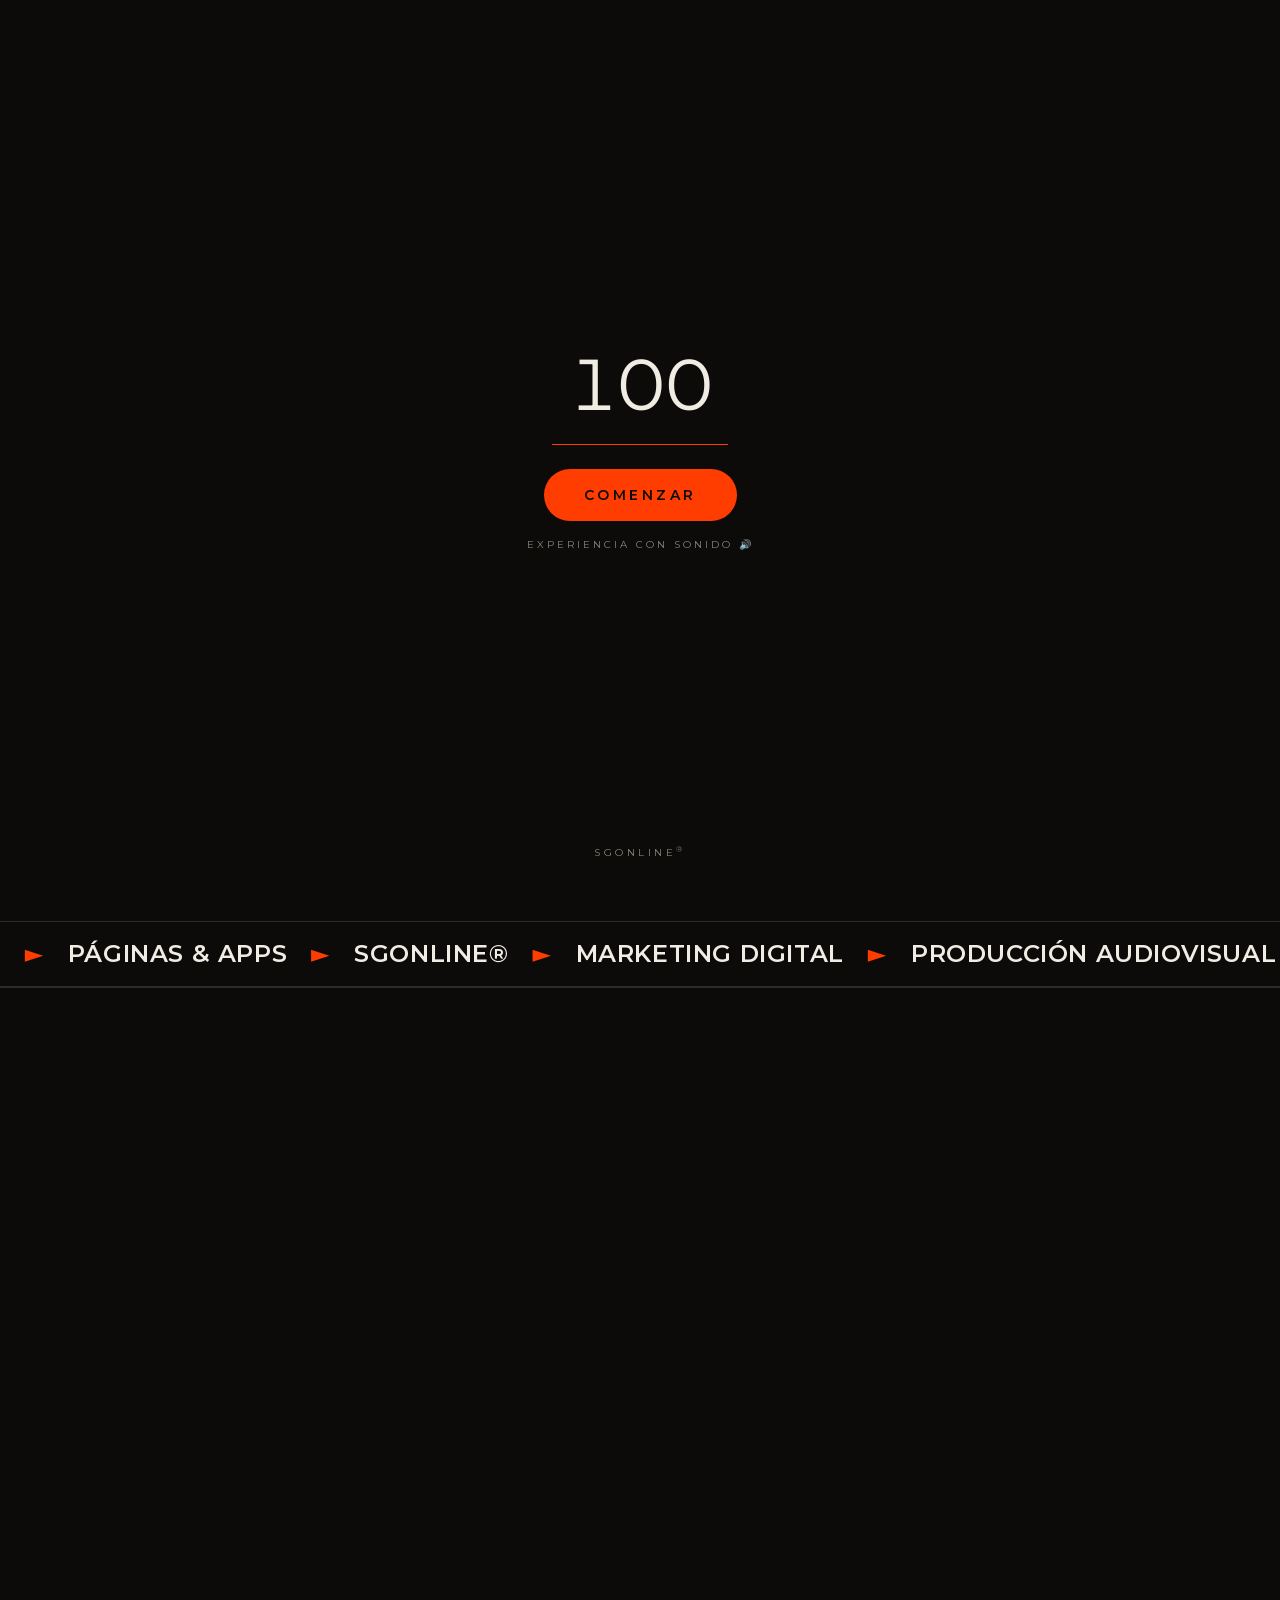
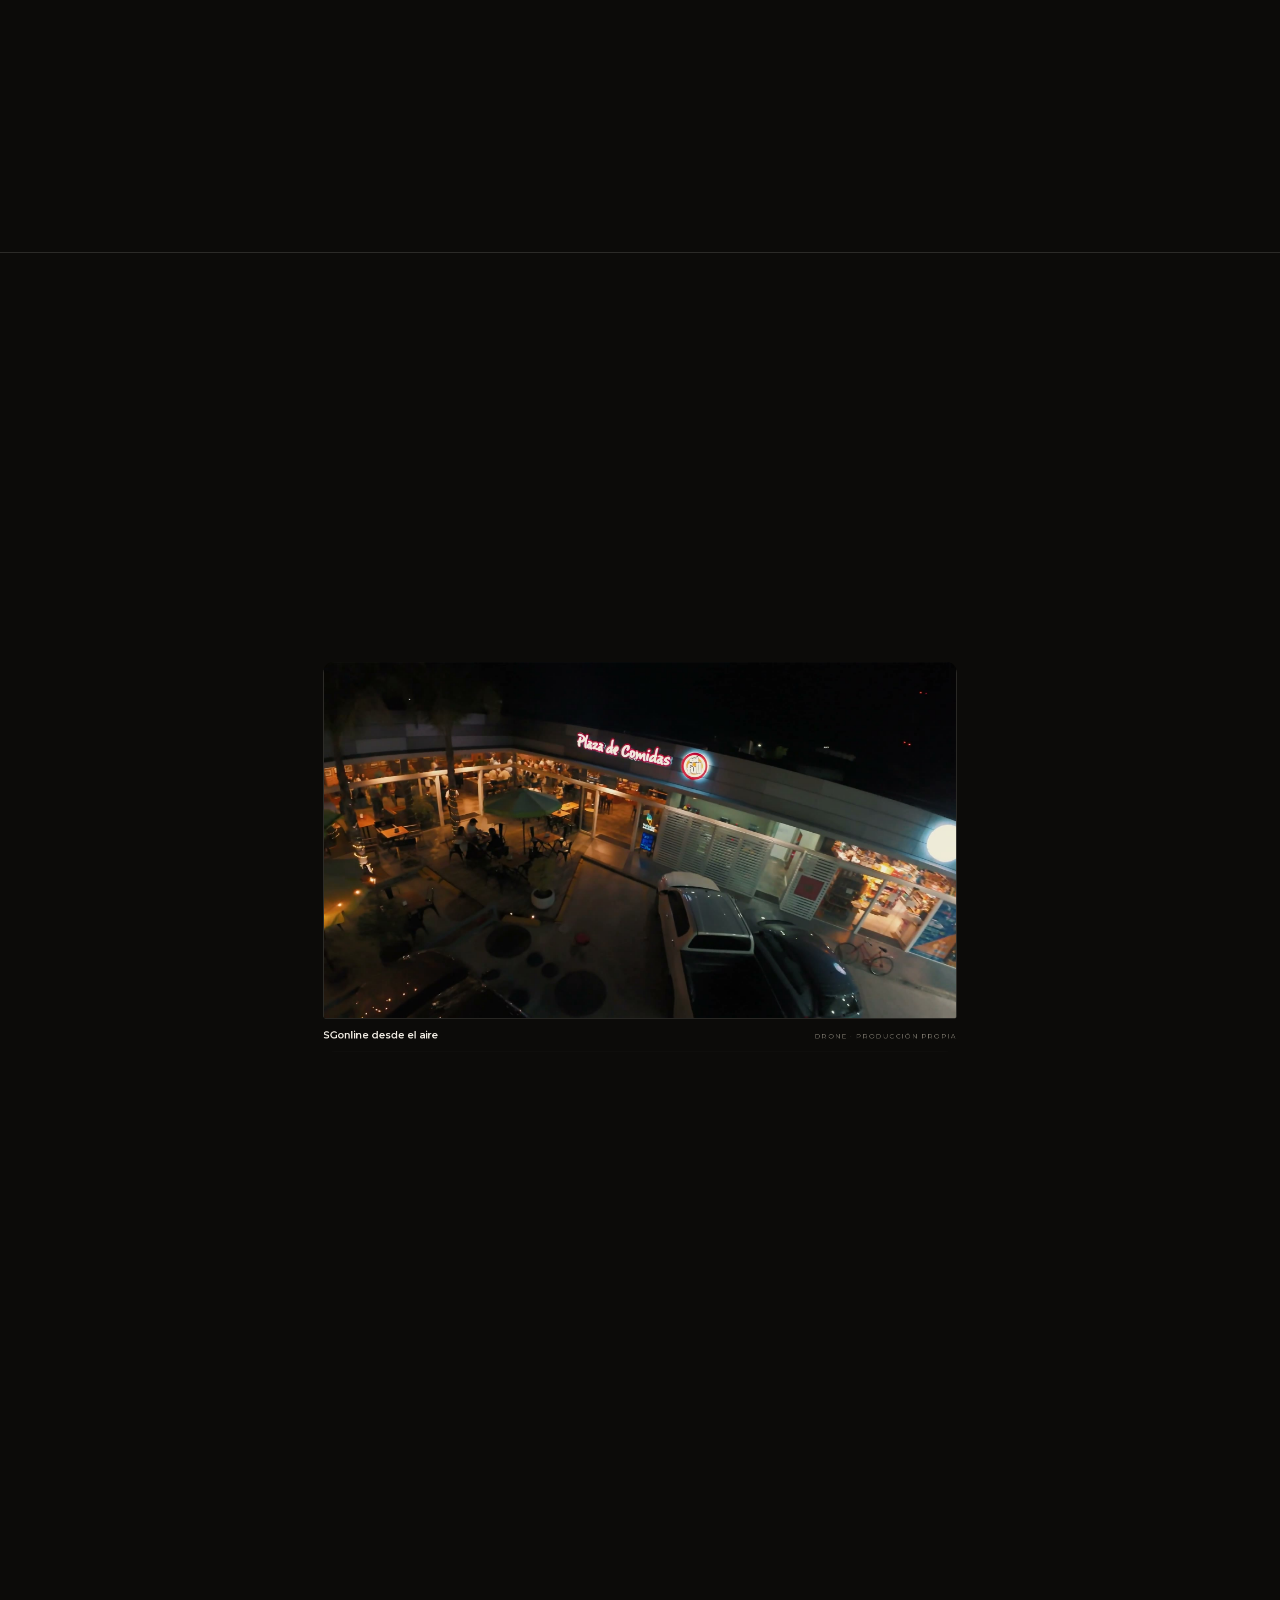
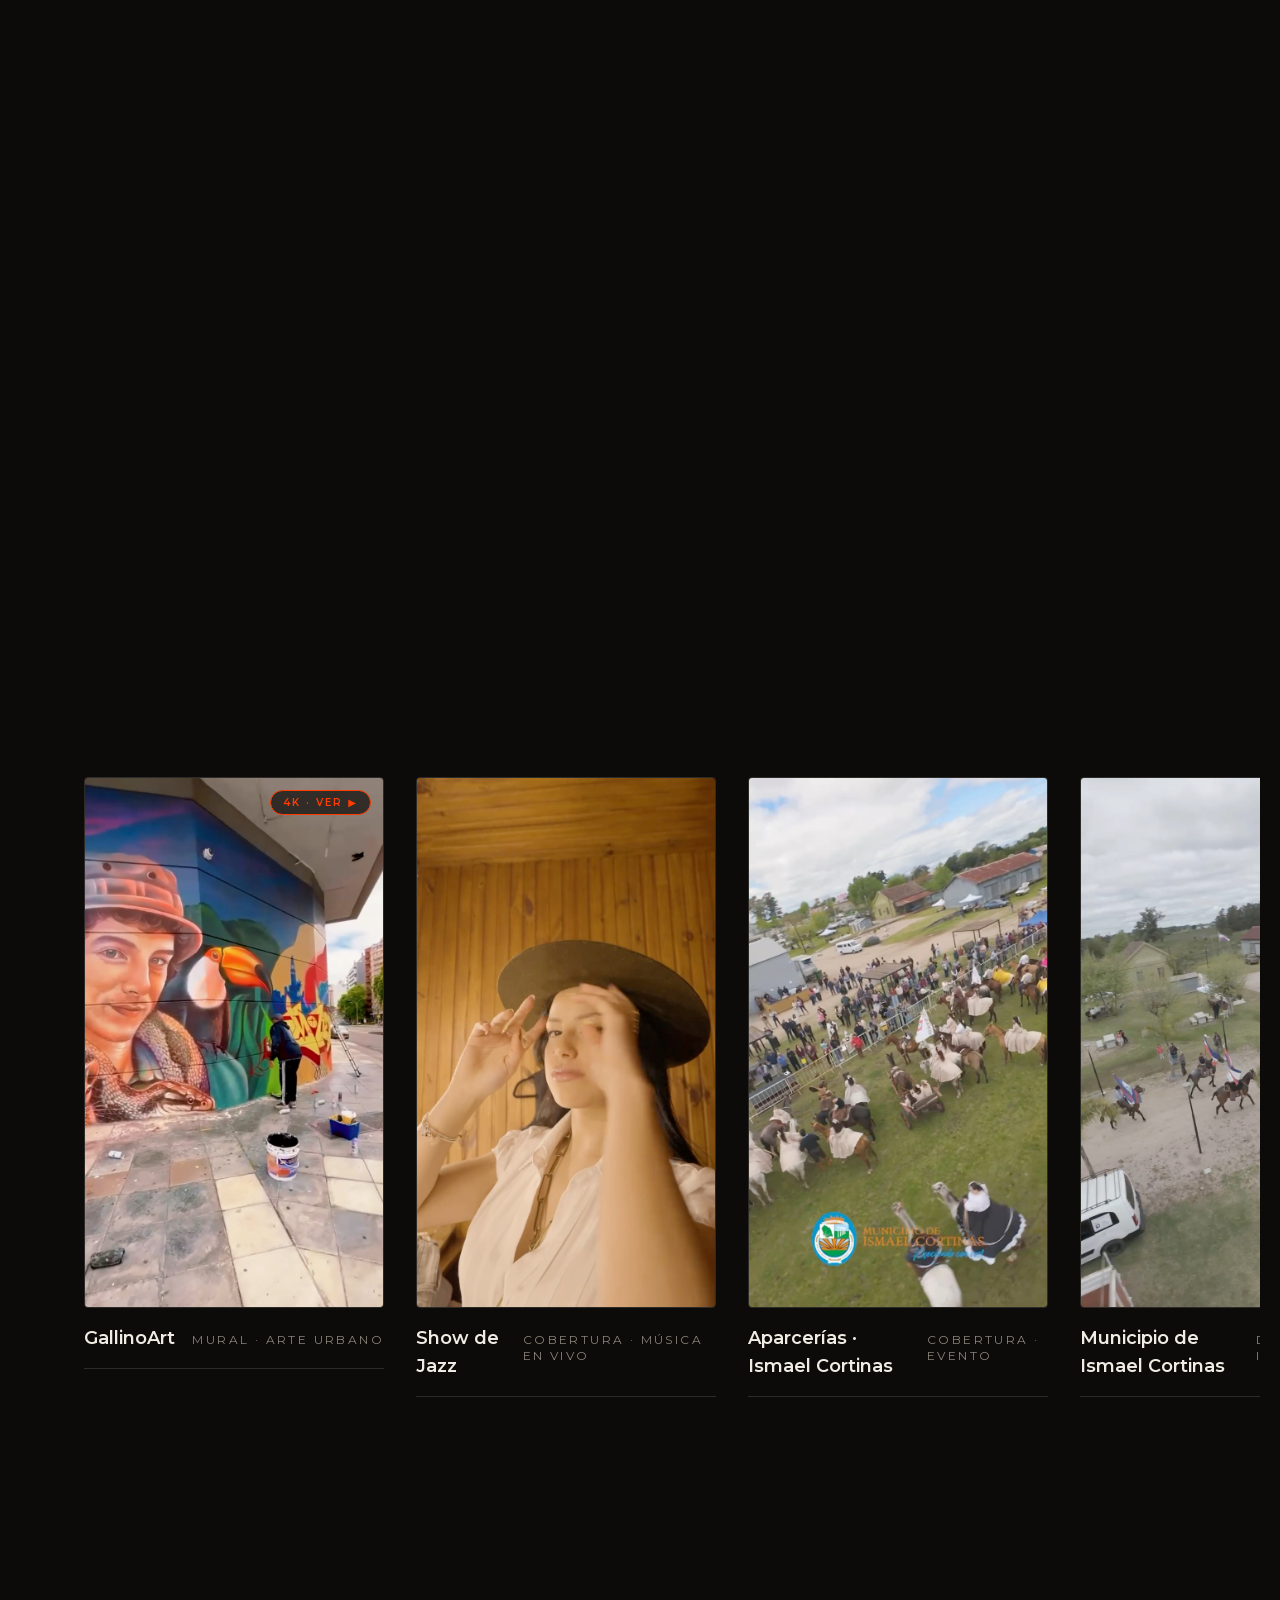
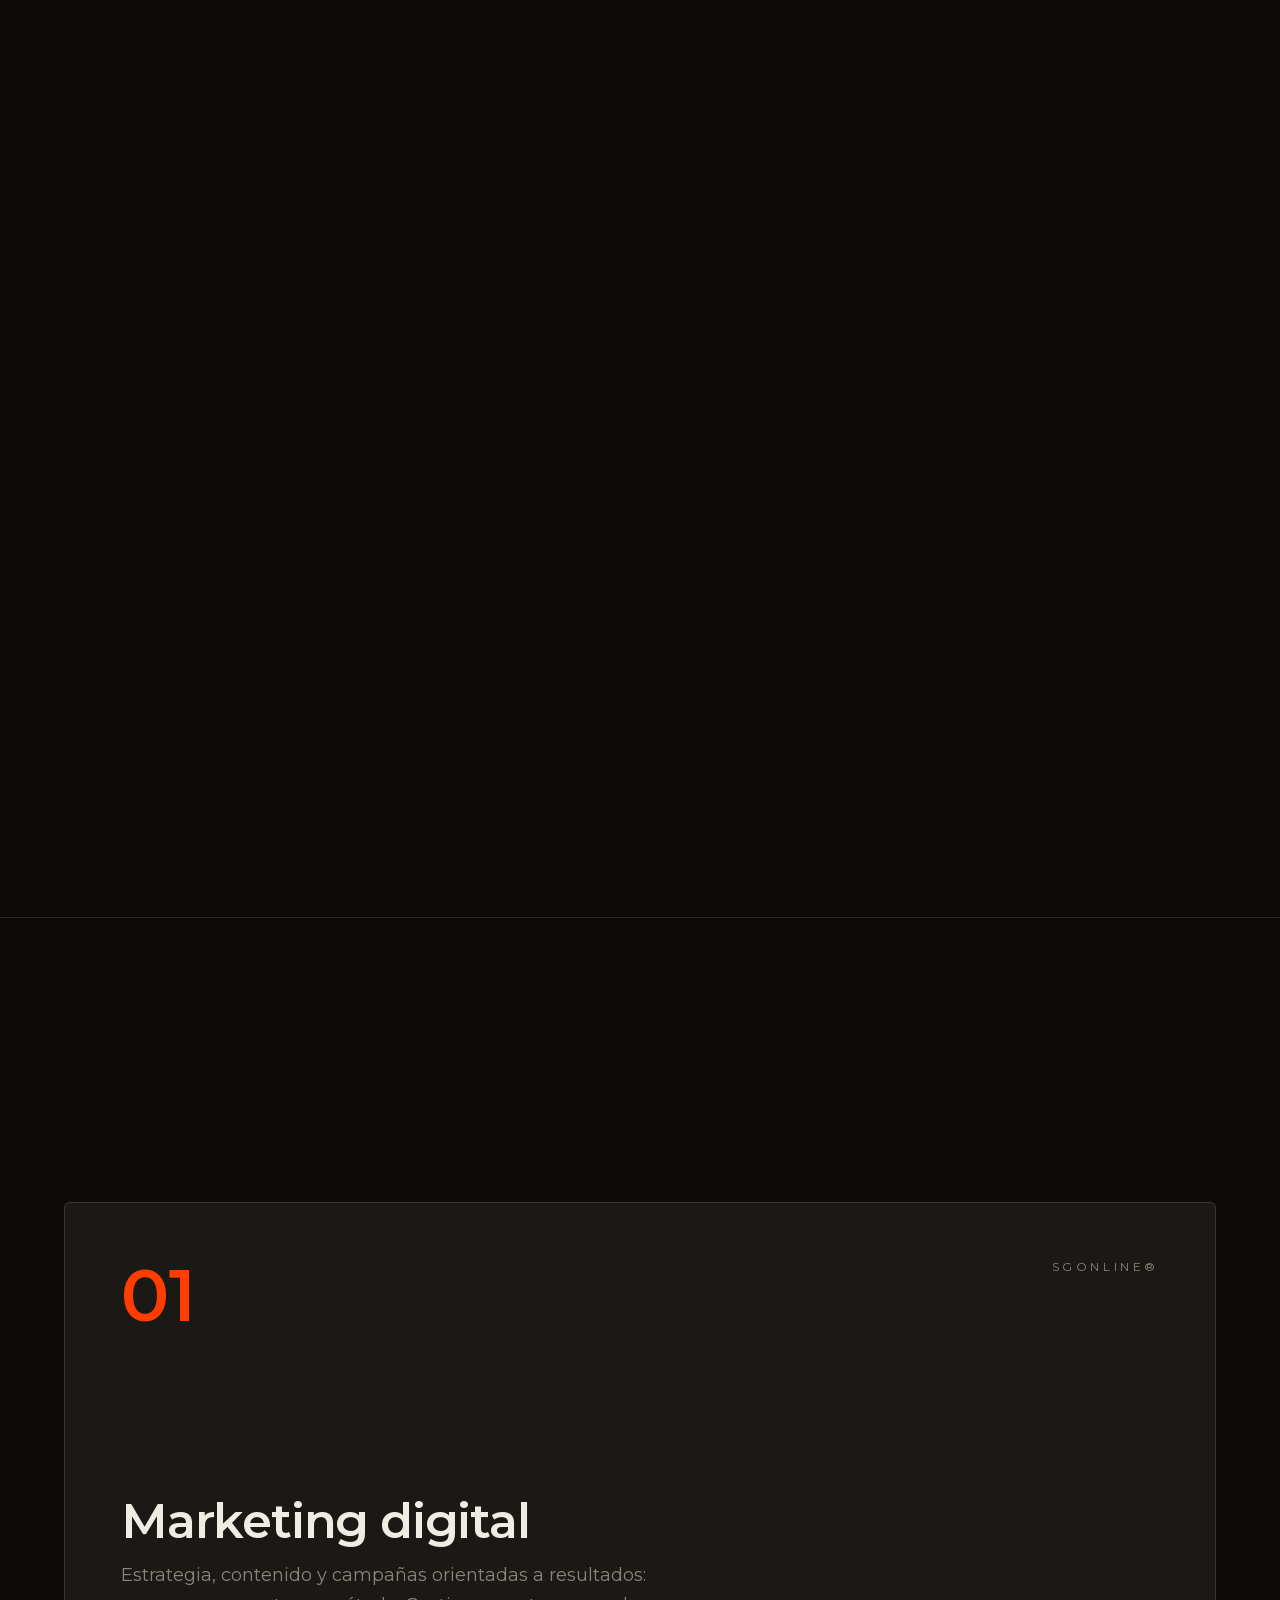
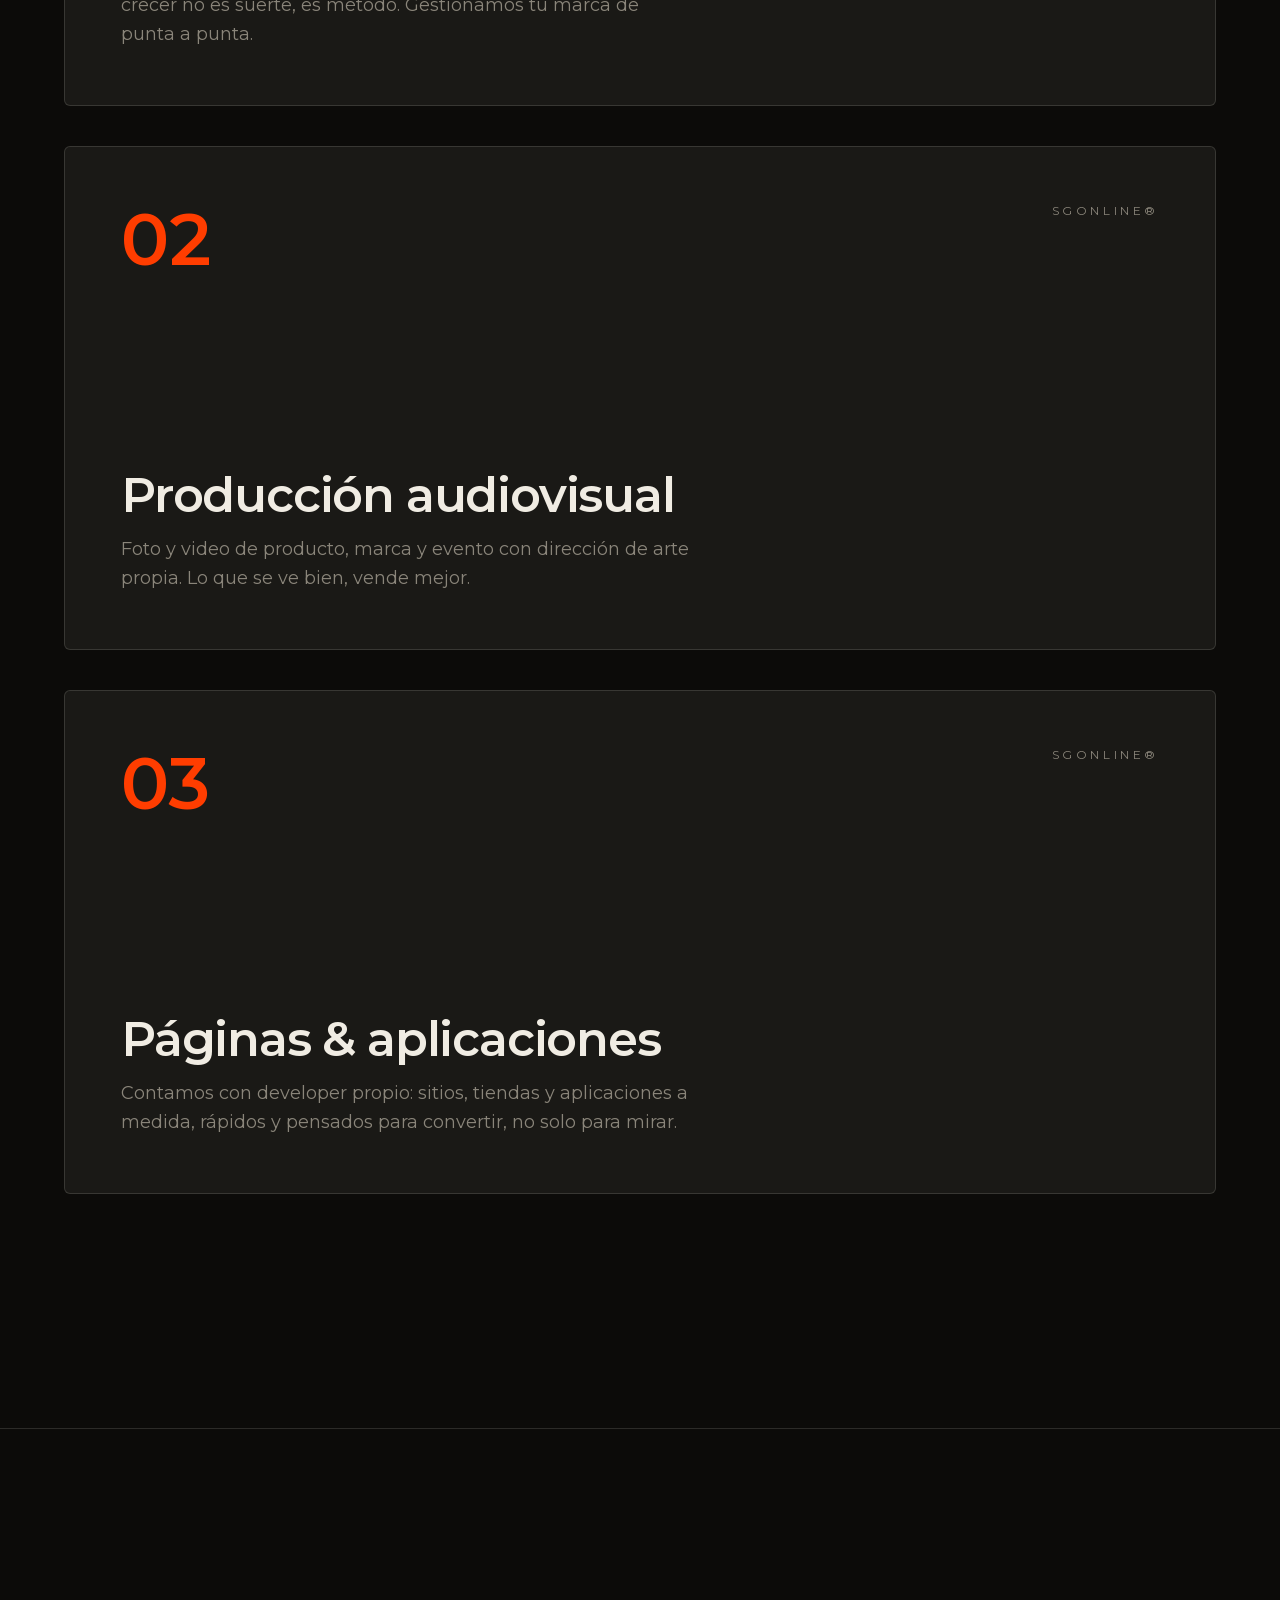
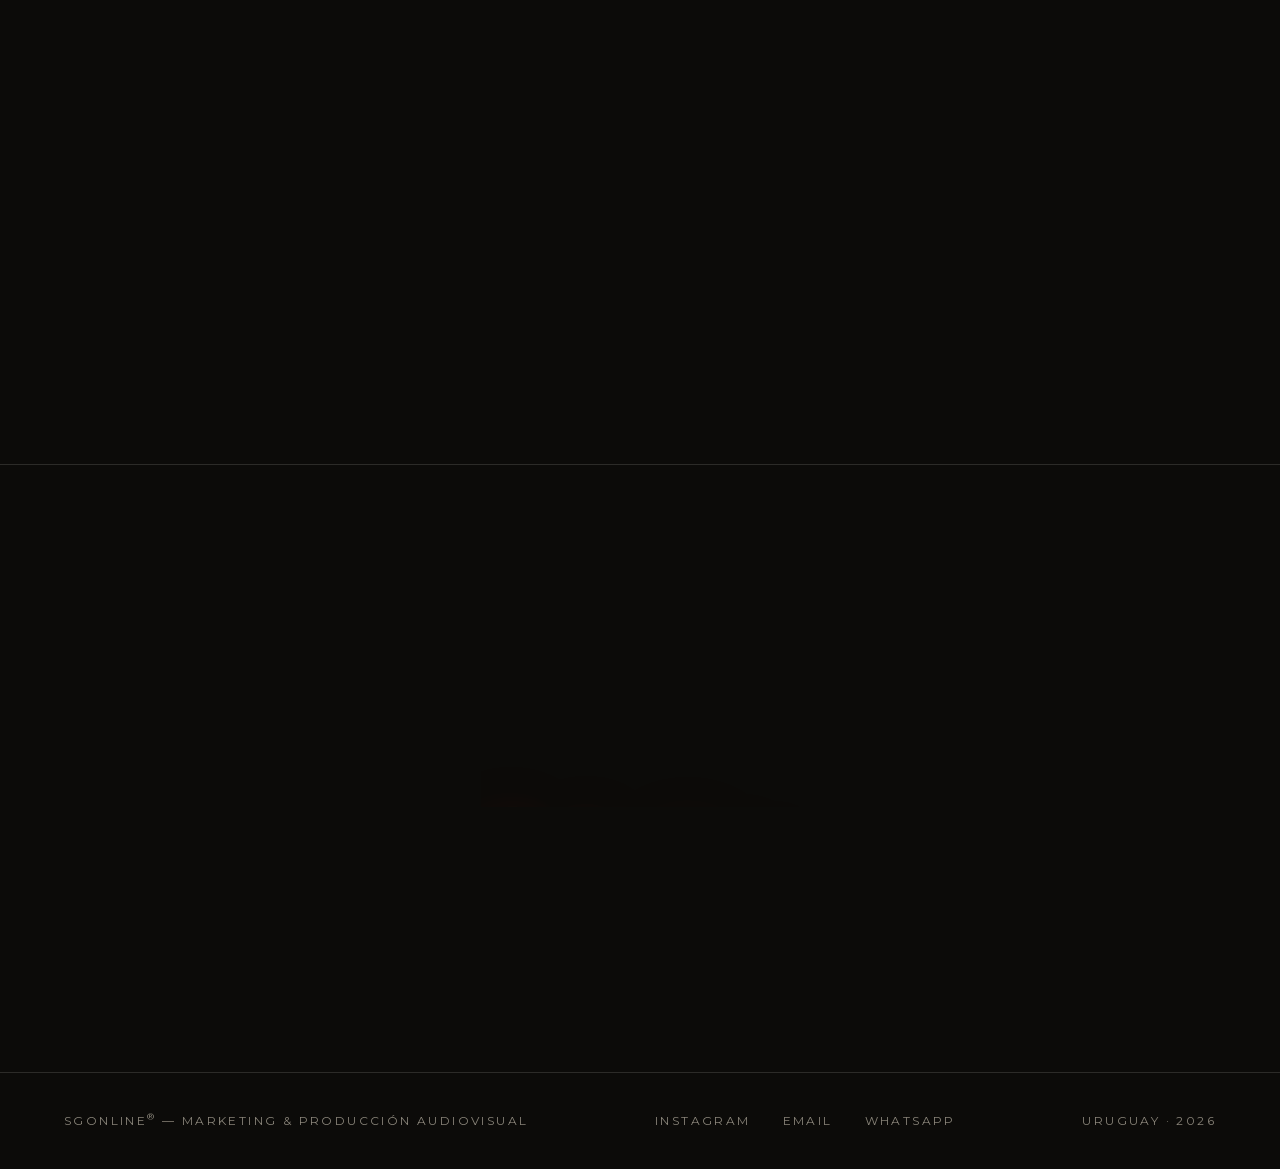
==== index.html @ 0cdfc9bb "Player4K: al cerrar la página recupera el scroll" ====
<!DOCTYPE html><html lang="es" class="montserrat_630a7cb7-module__LzBTja__variable instrument_serif_2c6de2de-module__ecTz5a__variable antialiased"><head><meta charSet="utf-8"/><meta name="viewport" content="width=device-width, initial-scale=1"/><link rel="preload" href="/_next/static/media/7ebf22b5a21034f8-s.p.3j3877k49yy0l.woff2" as="font" crossorigin="" type="font/woff2"/><link rel="preload" href="/_next/static/media/a3264cb69f626630-s.p.2w0lnotpt__ns.woff2" as="font" crossorigin="" type="font/woff2"/><link rel="preload" href="/_next/static/media/e41d5df559864f9e-s.p.1g73gv09-xcb6.woff2" as="font" crossorigin="" type="font/woff2"/><link rel="preload" href="/_next/static/media/e8f2fbee2754df70-s.p.1dqa_6e_ad4sj.woff2" as="font" crossorigin="" type="font/woff2"/><link rel="preload" href="/logos/sgonline.png" as="image"/><link rel="preload" href="/logos/bastion.png" as="image"/><link rel="preload" href="/logos/freshfull.png" as="image"/><link rel="preload" href="/logos/vibraclub.png" as="image"/><link rel="preload" href="/logos/fitzone.png" as="image"/><link rel="preload" href="/logos/hormigones.png" as="image"/><link rel="preload" href="/logos/fondito.png" as="image"/><link rel="preload" href="/logos/kas.png" as="image"/><link rel="preload" href="/logos/ismaelcortinas.png" as="image"/><link rel="preload" href="/logos/repuestos.png" as="image"/><link rel="stylesheet" href="/_next/static/chunks/1ggt5g80a7bd9.css" data-precedence="next"/><link rel="preload" as="script" fetchPriority="low" href="/_next/static/chunks/3l2cn98nr6ga3.js"/><script src="/_next/static/chunks/07-hzktxqjvzd.js" async=""></script><script src="/_next/static/chunks/1xx1dardhvgcj.js" async=""></script><script src="/_next/static/chunks/3lny3bkd9fgbb.js" async=""></script><script src="/_next/static/chunks/turbopack-3csjn34x500so.js" async=""></script><script src="/_next/static/chunks/158myu8e_yme3.js" async=""></script><script src="/_next/static/chunks/1qa3t5rc_i8_f.js" async=""></script><script src="/_next/static/chunks/3c_qbyraeokeb.js" async=""></script><link rel="preload" href="/logos/eatfull.png" as="image"/><link rel="preload" href="/logos/junta.png" as="image"/><link rel="preload" href="/logos/casacalma.png" as="image"/><link rel="preload" href="/logos/citef.png" as="image"/><link rel="preload" href="/logos/elrincon.png" as="image"/><link rel="preload" href="/logos/impacto.png" as="image"/><link rel="preload" href="/logos/bioestetica.png" as="image"/><link rel="preload" href="/logos/paseotrinidad.png" as="image"/><link rel="preload" href="/logos/lauraestilista.png" as="image"/><link rel="preload" href="/logos/newer.png" as="image"/><link rel="preload" href="/logos/ahiva.png" as="image"/><link rel="preload" href="/logos/cincuenta50.png" as="image"/><link rel="preload" href="/logos/podologamelina.png" as="image"/><link rel="preload" href="/logos/noventa5609.png" as="image"/><meta name="next-size-adjust" content=""/><title>SGonline® — Estudio creativo hecho para crecer</title><meta name="description" content="SGonline es la agencia creativa de Trinidad, Flores que hace crecer marcas en todo Uruguay: estrategia, contenido y tecnología con un solo objetivo, vender más."/><link rel="icon" href="/icon.png?icon.1ybubh3m9af6g.png" sizes="256x256" type="image/png"/><link rel="apple-touch-icon" href="/apple-icon.png?apple-icon.3y7nilflkdg_q.png" sizes="180x180" type="image/png"/><script src="/_next/static/chunks/0cz1d0mv5g_q7.js" noModule=""></script></head><body class="min-h-screen bg-background text-foreground"><div hidden=""><!--$--><!--/$--></div><div class="fixed inset-0 z-[99] flex flex-col items-center justify-center gap-6 bg-background" style="clip-path:inset(0 0 0% 0)"><span class="font-serif text-6xl tabular-nums tracking-tight md:text-7xl">000</span><div class="h-px w-44 overflow-hidden bg-line"><div class="h-full w-full origin-left bg-accent" style="transform:scaleX(0)"></div></div><div class="flex flex-col items-center gap-4 transition-all duration-700 pointer-events-none translate-y-4 opacity-0"><button class="rounded-full bg-accent px-10 py-4 text-sm font-semibold uppercase tracking-[0.25em] text-background transition-transform hover:scale-105">Comenzar</button><span class="text-[10px] uppercase tracking-[0.3em] text-muted">Experiencia con sonido 🔊</span></div><span class="absolute bottom-10 text-[10px] uppercase tracking-[0.35em] text-muted">SGonline<sup>®</sup></span></div><div class="cursor-dot" aria-hidden="true"></div><div class="cursor-ring" aria-hidden="true"></div><header class="fixed inset-x-0 top-0 z-50 border-b border-line bg-background/80 backdrop-blur"><div class="mx-auto flex max-w-6xl items-center justify-between px-5 py-4"><a href="#" class="flex items-center gap-3"><img src="/logos/sgonline.png" alt="SGonline" class="h-7 w-auto"/><span class="text-lg font-semibold tracking-wide">SGonline<sup class="text-[0.55em]">®</sup></span></a><nav class="hidden items-center gap-8 text-xs uppercase tracking-[0.2em] text-muted lg:flex"><a href="#nosotros" class="transition-colors hover:text-foreground"><span class="roll"><span class="roll__t roll__t--a">Nosotros</span><span class="roll__t roll__t--b" aria-hidden="true">Nosotros</span></span></a><a href="#trabajos" class="transition-colors hover:text-foreground"><span class="roll"><span class="roll__t roll__t--a">Trabajos</span><span class="roll__t roll__t--b" aria-hidden="true">Trabajos</span></span></a><a href="#web" class="transition-colors hover:text-foreground"><span class="roll"><span class="roll__t roll__t--a">Web</span><span class="roll__t roll__t--b" aria-hidden="true">Web</span></span></a><a href="#servicios" class="transition-colors hover:text-foreground"><span class="roll"><span class="roll__t roll__t--a">Servicios</span><span class="roll__t roll__t--b" aria-hidden="true">Servicios</span></span></a><a href="/propuesta" class="transition-colors hover:text-foreground"><span class="roll"><span class="roll__t roll__t--a">Propuesta</span><span class="roll__t roll__t--b" aria-hidden="true">Propuesta</span></span></a></nav><div class="flex items-center gap-3"><audio src="/media/musica.mp3" loop="" preload="auto"></audio><button type="button" aria-label="Activar música" aria-pressed="false" class="flex h-10 w-10 items-center justify-center rounded-full border transition-colors border-foreground/30 hover:border-accent"><span class="eq " aria-hidden="true"><span></span><span></span><span></span><span></span></span></button><a href="#contacto" data-magnetic="true" class="hidden rounded-full border border-foreground/30 px-5 py-2 text-xs uppercase tracking-[0.2em] transition-colors hover:border-accent hover:text-accent sm:block"><span class="roll"><span class="roll__t roll__t--a">Hablemos</span><span class="roll__t roll__t--b" aria-hidden="true">Hablemos</span></span></a><div class="lg:hidden"><button aria-label="Abrir menú" class="flex h-10 w-10 flex-col items-center justify-center gap-1.5"><span class="h-px w-6 bg-foreground"></span><span class="h-px w-6 bg-foreground"></span><span class="h-px w-4 self-end bg-accent"></span></button></div></div></div></header><main><section data-hero="true" class="relative overflow-hidden px-5 pb-16 pt-36 md:pb-24 md:pt-44"><div class="hero-bg absolute inset-0" aria-hidden="true"><video data-hero-bg="true" poster="/media/hero-bg-poster.jpg" autoPlay="" muted="" loop="" playsInline="" preload="none" disableRemotePlayback="" class="h-full w-full object-cover opacity-30"></video><div class="absolute inset-0 bg-gradient-to-b from-background/85 via-background/45 to-background"></div></div><div data-orb="true" class="absolute right-[8%] top-[46%] h-40 w-40 md:h-64 md:w-64"><div class="orb h-full w-full"></div></div><div class="relative z-10 mx-auto max-w-6xl"><div data-hero-top="true" class="mb-8 flex items-center justify-between"><span class="tabular-nums text-xs uppercase tracking-[0.25em] text-muted">Uruguay · <!-- -->--:--:--<!-- --> UTC−3</span><span class="hidden text-xs uppercase tracking-[0.25em] text-muted md:block">Agencia creativa — Trinidad, Flores</span></div><h1 class="font-serif text-[11vw] font-semibold leading-[0.98] tracking-tight md:text-[6.5rem]"><span class="line"><span class="line-inner">Estud<em>i</em>o creat<em>i</em>vo</span></span><span class="line"><span class="line-inner">hecho para <span class="accent-word">crecer.</span></span></span></h1><div data-hero-sub="true"><p class="mt-10 max-w-md text-base leading-relaxed text-muted md:text-lg">Somos una agencia creativa: pensamos la estrategia, producimos el contenido y construimos la tecnología. Todo bajo el mismo techo, con un solo objetivo: que tu marca venda más.</p></div></div></section><section aria-label="Clientes" class="pb-16 md:pb-24"><div data-reveal="true" class=""><p class="mb-8 px-5 text-center text-xs uppercase tracking-[0.3em] text-muted">Confiaron en nosotros</p><div class="overflow-hidden"><div class="marquee-track marquee-track--slow items-center"><div aria-hidden="false" class="flex shrink-0 items-center"><img src="/logos/bastion.png" alt="Bastión Real Estate" title="Bastión Real Estate" class="mx-8 h-10 w-auto opacity-80 transition-opacity hover:opacity-100 md:mx-12 md:h-12"/><img src="/logos/freshfull.png" alt="FreshFull" title="FreshFull" class="mx-8 h-10 w-auto opacity-80 transition-opacity hover:opacity-100 md:mx-12 md:h-12"/><img src="/logos/vibraclub.png" alt="Vibra Club" title="Vibra Club" class="mx-8 h-10 w-auto opacity-80 transition-opacity hover:opacity-100 md:mx-12 md:h-12"/><img src="/logos/fitzone.png" alt="FitZone" title="FitZone" class="mx-8 h-10 w-auto opacity-80 transition-opacity hover:opacity-100 md:mx-12 md:h-12"/><img src="/logos/hormigones.png" alt="Hormigones Uruguay" title="Hormigones Uruguay" class="mx-8 h-10 w-auto opacity-80 transition-opacity hover:opacity-100 md:mx-12 md:h-12"/><img src="/logos/fondito.png" alt="El Fondito" title="El Fondito" class="mx-8 h-10 w-auto opacity-80 transition-opacity hover:opacity-100 md:mx-12 md:h-12"/><img src="/logos/kas.png" alt="Konrad Adenauer Stiftung" title="Konrad Adenauer Stiftung" class="mx-8 h-10 w-auto opacity-80 transition-opacity hover:opacity-100 md:mx-12 md:h-12"/><img src="/logos/ismaelcortinas.png" alt="Municipio de Ismael Cortinas" title="Municipio de Ismael Cortinas" class="mx-8 h-10 w-auto opacity-80 transition-opacity hover:opacity-100 md:mx-12 md:h-12"/><img src="/logos/repuestos.png" alt="Centro Repuestos del Sur" title="Centro Repuestos del Sur" class="mx-8 h-10 w-auto opacity-80 transition-opacity hover:opacity-100 md:mx-12 md:h-12"/><img src="/logos/eatfull.png" alt="EatFull" title="EatFull" class="mx-8 h-10 w-auto opacity-80 transition-opacity hover:opacity-100 md:mx-12 md:h-12"/><img src="/logos/junta.png" alt="Junta Departamental de Flores" title="Junta Departamental de Flores" class="mx-8 h-10 w-auto opacity-80 transition-opacity hover:opacity-100 md:mx-12 md:h-12"/><img src="/logos/casacalma.png" alt="Casa Calma" title="Casa Calma" class="mx-8 h-10 w-auto opacity-80 transition-opacity hover:opacity-100 md:mx-12 md:h-12"/><img src="/logos/citef.png" alt="CITEF" title="CITEF" class="mx-8 h-10 w-auto opacity-80 transition-opacity hover:opacity-100 md:mx-12 md:h-12"/><img src="/logos/elrincon.png" alt="El Rincón Gourmet" title="El Rincón Gourmet" class="mx-8 h-10 w-auto opacity-80 transition-opacity hover:opacity-100 md:mx-12 md:h-12"/><img src="/logos/impacto.png" alt="Impacto Construcciones" title="Impacto Construcciones" class="mx-8 h-10 w-auto opacity-80 transition-opacity hover:opacity-100 md:mx-12 md:h-12"/><img src="/logos/bioestetica.png" alt="BioEstética" title="BioEstética" class="mx-8 h-10 w-auto opacity-80 transition-opacity hover:opacity-100 md:mx-12 md:h-12"/><img src="/logos/paseotrinidad.png" alt="Paseo Trinidad" title="Paseo Trinidad" class="mx-8 h-10 w-auto opacity-80 transition-opacity hover:opacity-100 md:mx-12 md:h-12"/><img src="/logos/lauraestilista.png" alt="Laura Estilista" title="Laura Estilista" class="mx-8 h-10 w-auto opacity-80 transition-opacity hover:opacity-100 md:mx-12 md:h-12"/><img src="/logos/newer.png" alt="Newer Producciones" title="Newer Producciones" class="mx-8 h-10 w-auto opacity-80 transition-opacity hover:opacity-100 md:mx-12 md:h-12"/><img src="/logos/ahiva.png" alt="AhíVa" title="AhíVa" class="mx-8 h-10 w-auto opacity-80 transition-opacity hover:opacity-100 md:mx-12 md:h-12"/><img src="/logos/cincuenta50.png" alt="5050" title="5050" class="mx-8 h-10 w-auto opacity-80 transition-opacity hover:opacity-100 md:mx-12 md:h-12"/><img src="/logos/podologamelina.png" alt="Podología Melina Cordero" title="Podología Melina Cordero" class="mx-8 h-10 w-auto opacity-80 transition-opacity hover:opacity-100 md:mx-12 md:h-12"/><img src="/logos/noventa5609.png" alt="95609" title="95609" class="mx-8 h-10 w-auto opacity-80 transition-opacity hover:opacity-100 md:mx-12 md:h-12"/></div><div aria-hidden="true" class="flex shrink-0 items-center"><img src="/logos/bastion.png" alt="Bastión Real Estate" title="Bastión Real Estate" class="mx-8 h-10 w-auto opacity-80 transition-opacity hover:opacity-100 md:mx-12 md:h-12"/><img src="/logos/freshfull.png" alt="FreshFull" title="FreshFull" class="mx-8 h-10 w-auto opacity-80 transition-opacity hover:opacity-100 md:mx-12 md:h-12"/><img src="/logos/vibraclub.png" alt="Vibra Club" title="Vibra Club" class="mx-8 h-10 w-auto opacity-80 transition-opacity hover:opacity-100 md:mx-12 md:h-12"/><img src="/logos/fitzone.png" alt="FitZone" title="FitZone" class="mx-8 h-10 w-auto opacity-80 transition-opacity hover:opacity-100 md:mx-12 md:h-12"/><img src="/logos/hormigones.png" alt="Hormigones Uruguay" title="Hormigones Uruguay" class="mx-8 h-10 w-auto opacity-80 transition-opacity hover:opacity-100 md:mx-12 md:h-12"/><img src="/logos/fondito.png" alt="El Fondito" title="El Fondito" class="mx-8 h-10 w-auto opacity-80 transition-opacity hover:opacity-100 md:mx-12 md:h-12"/><img src="/logos/kas.png" alt="Konrad Adenauer Stiftung" title="Konrad Adenauer Stiftung" class="mx-8 h-10 w-auto opacity-80 transition-opacity hover:opacity-100 md:mx-12 md:h-12"/><img src="/logos/ismaelcortinas.png" alt="Municipio de Ismael Cortinas" title="Municipio de Ismael Cortinas" class="mx-8 h-10 w-auto opacity-80 transition-opacity hover:opacity-100 md:mx-12 md:h-12"/><img src="/logos/repuestos.png" alt="Centro Repuestos del Sur" title="Centro Repuestos del Sur" class="mx-8 h-10 w-auto opacity-80 transition-opacity hover:opacity-100 md:mx-12 md:h-12"/><img src="/logos/eatfull.png" alt="EatFull" title="EatFull" class="mx-8 h-10 w-auto opacity-80 transition-opacity hover:opacity-100 md:mx-12 md:h-12"/><img src="/logos/junta.png" alt="Junta Departamental de Flores" title="Junta Departamental de Flores" class="mx-8 h-10 w-auto opacity-80 transition-opacity hover:opacity-100 md:mx-12 md:h-12"/><img src="/logos/casacalma.png" alt="Casa Calma" title="Casa Calma" class="mx-8 h-10 w-auto opacity-80 transition-opacity hover:opacity-100 md:mx-12 md:h-12"/><img src="/logos/citef.png" alt="CITEF" title="CITEF" class="mx-8 h-10 w-auto opacity-80 transition-opacity hover:opacity-100 md:mx-12 md:h-12"/><img src="/logos/elrincon.png" alt="El Rincón Gourmet" title="El Rincón Gourmet" class="mx-8 h-10 w-auto opacity-80 transition-opacity hover:opacity-100 md:mx-12 md:h-12"/><img src="/logos/impacto.png" alt="Impacto Construcciones" title="Impacto Construcciones" class="mx-8 h-10 w-auto opacity-80 transition-opacity hover:opacity-100 md:mx-12 md:h-12"/><img src="/logos/bioestetica.png" alt="BioEstética" title="BioEstética" class="mx-8 h-10 w-auto opacity-80 transition-opacity hover:opacity-100 md:mx-12 md:h-12"/><img src="/logos/paseotrinidad.png" alt="Paseo Trinidad" title="Paseo Trinidad" class="mx-8 h-10 w-auto opacity-80 transition-opacity hover:opacity-100 md:mx-12 md:h-12"/><img src="/logos/lauraestilista.png" alt="Laura Estilista" title="Laura Estilista" class="mx-8 h-10 w-auto opacity-80 transition-opacity hover:opacity-100 md:mx-12 md:h-12"/><img src="/logos/newer.png" alt="Newer Producciones" title="Newer Producciones" class="mx-8 h-10 w-auto opacity-80 transition-opacity hover:opacity-100 md:mx-12 md:h-12"/><img src="/logos/ahiva.png" alt="AhíVa" title="AhíVa" class="mx-8 h-10 w-auto opacity-80 transition-opacity hover:opacity-100 md:mx-12 md:h-12"/><img src="/logos/cincuenta50.png" alt="5050" title="5050" class="mx-8 h-10 w-auto opacity-80 transition-opacity hover:opacity-100 md:mx-12 md:h-12"/><img src="/logos/podologamelina.png" alt="Podología Melina Cordero" title="Podología Melina Cordero" class="mx-8 h-10 w-auto opacity-80 transition-opacity hover:opacity-100 md:mx-12 md:h-12"/><img src="/logos/noventa5609.png" alt="95609" title="95609" class="mx-8 h-10 w-auto opacity-80 transition-opacity hover:opacity-100 md:mx-12 md:h-12"/></div></div></div></div></section><div class="overflow-hidden border-y border-line py-4"><div class="marquee-track"><div aria-hidden="false" class="flex shrink-0 items-center"><span class="flex items-center gap-6 pr-6 font-serif text-xl font-semibold tracking-wide md:text-2xl">SGONLINE®<span class="text-accent">►</span></span><span class="flex items-center gap-6 pr-6 font-serif text-xl font-semibold tracking-wide md:text-2xl">MARKETING DIGITAL<span class="text-accent">►</span></span><span class="flex items-center gap-6 pr-6 font-serif text-xl font-semibold tracking-wide md:text-2xl">PRODUCCIÓN AUDIOVISUAL<span class="text-accent">►</span></span><span class="flex items-center gap-6 pr-6 font-serif text-xl font-semibold tracking-wide md:text-2xl">PÁGINAS &amp; APPS<span class="text-accent">►</span></span></div><div aria-hidden="true" class="flex shrink-0 items-center"><span class="flex items-center gap-6 pr-6 font-serif text-xl font-semibold tracking-wide md:text-2xl">SGONLINE®<span class="text-accent">►</span></span><span class="flex items-center gap-6 pr-6 font-serif text-xl font-semibold tracking-wide md:text-2xl">MARKETING DIGITAL<span class="text-accent">►</span></span><span class="flex items-center gap-6 pr-6 font-serif text-xl font-semibold tracking-wide md:text-2xl">PRODUCCIÓN AUDIOVISUAL<span class="text-accent">►</span></span><span class="flex items-center gap-6 pr-6 font-serif text-xl font-semibold tracking-wide md:text-2xl">PÁGINAS &amp; APPS<span class="text-accent">►</span></span></div></div></div><section id="nosotros" class="border-t border-line px-5 py-24 md:py-32"><div class="mx-auto max-w-6xl"><div data-reveal="true" class=""><p class="mb-4 text-xs uppercase tracking-[0.3em] text-accent">Nosotros</p></div><h2 data-split="true" class="max-w-4xl font-serif text-4xl font-semibold leading-tight tracking-tight md:text-6xl">Creemos en un futuro digital donde la presencia de las empresas no debe ser una <em>opción</em>.</h2><div class="mt-12 grid gap-10 md:grid-cols-2 md:gap-16"><div data-reveal="true" data-delay="120" class=""><p class="leading-relaxed text-muted">Por eso nos capacitamos para dar un servicio acorde al momento tecnológico en el que estamos, cumpliendo con excelencia las solicitudes de los profesionales y empresas que trabajaron con nosotros estos años.</p><p class="mt-5 leading-relaxed text-muted">Desde Trinidad, Flores, acompañamos marcas de todo Uruguay combinando estrategia, contenido y tecnología: community management, coberturas, diseño gráfico, producción audiovisual y desarrollo web, todo dentro del mismo equipo.</p></div><div data-reveal="true" data-delay="240" class=""><div class="grid grid-cols-2 gap-8"><div class="border-t border-foreground/30 pt-4"><span class="font-serif text-5xl font-semibold text-accent">+20</span><p class="mt-2 text-sm text-muted">marcas y personas confiaron en nuestro trabajo</p></div><div class="border-t border-foreground/30 pt-4"><span class="font-serif text-5xl font-semibold text-accent">3</span><p class="mt-2 text-sm text-muted">áreas integradas: marketing, audiovisual y desarrollo</p></div><div class="col-span-2 border-t border-foreground/30 pt-4"><span class="font-serif text-2xl font-semibold">Trinidad, Flores — Uruguay</span><p class="mt-2 text-sm text-muted">trabajando para marcas de todo el país</p></div></div></div></div></div></section><section id="trabajos" class="border-t border-line px-5 py-24 md:py-32"><div class="mx-auto max-w-6xl"><div class="mb-14 flex items-end justify-between"><h2 data-split="true" class="font-serif text-4xl font-semibold tracking-tight md:text-6xl">Proyectos <em>audiovisuales</em></h2><div data-reveal="true" class=""><span class="hidden text-xs uppercase tracking-[0.2em] text-muted md:block">Pasá el mouse para reproducir</span></div></div><div data-drone-stage="true" class="md:flex md:min-h-[80vh] md:items-center"><div data-drone-scale="true" class="w-full overflow-hidden will-change-transform"><article class="group cursor-pointer"><div class="relative overflow-hidden rounded-sm border border-line"><video poster="/media/drone-poster.jpg" muted="" loop="" playsInline="" preload="none" disableRemotePlayback="" class="aspect-video w-full object-cover transition-transform duration-700 ease-out group-hover:scale-[1.03]"></video></div><div class="mt-4 flex flex-col gap-1 border-b border-line pb-4 md:flex-row md:items-baseline md:justify-between md:gap-2"><h3 class="font-serif text-lg font-semibold">SGonline desde el aire</h3><span class="text-xs uppercase tracking-[0.2em] text-muted">Drone · Producción propia</span></div></article></div></div></div><div class="reels-viewport mt-14 md:mt-20 md:overflow-hidden"><div class="reels-track mx-auto grid max-w-6xl grid-cols-1 gap-y-12 sm:grid-cols-2 sm:gap-x-6 md:mx-0 md:flex md:max-w-none md:gap-8 md:pl-[max(1.25rem,calc((100vw-72rem)/2))] md:pr-10"><div><article class="group cursor-pointer"><div class="relative overflow-hidden rounded-sm border border-line"><span class="absolute right-3 top-3 z-10 rounded-full border border-accent bg-background/70 px-3 py-1 text-[10px] font-semibold uppercase tracking-[0.2em] text-accent backdrop-blur-sm">4K · Ver ▶</span><video poster="/media/gallino-reel-poster.jpg" muted="" loop="" playsInline="" preload="none" disableRemotePlayback="" class="aspect-[9/16] w-full object-cover transition-transform duration-700 ease-out group-hover:scale-[1.03]"></video></div><div class="mt-4 flex flex-col gap-1 border-b border-line pb-4 md:flex-row md:items-baseline md:justify-between md:gap-2"><h3 class="font-serif text-lg font-semibold">GallinoArt</h3><span class="text-xs uppercase tracking-[0.2em] text-muted">Mural · Arte urbano</span></div></article></div><div><article class="group cursor-pointer"><div class="relative overflow-hidden rounded-sm border border-line"><video poster="/media/jazz-reel-poster.jpg" muted="" loop="" playsInline="" preload="none" disableRemotePlayback="" class="aspect-[9/16] w-full object-cover transition-transform duration-700 ease-out group-hover:scale-[1.03]"></video></div><div class="mt-4 flex flex-col gap-1 border-b border-line pb-4 md:flex-row md:items-baseline md:justify-between md:gap-2"><h3 class="font-serif text-lg font-semibold">Show de Jazz</h3><span class="text-xs uppercase tracking-[0.2em] text-muted">Cobertura · Música en vivo</span></div></article></div><div><article class="group cursor-pointer"><div class="relative overflow-hidden rounded-sm border border-line"><video poster="/media/aparcerias-reel-poster.jpg" muted="" loop="" playsInline="" preload="none" disableRemotePlayback="" class="aspect-[9/16] w-full object-cover transition-transform duration-700 ease-out group-hover:scale-[1.03]"></video></div><div class="mt-4 flex flex-col gap-1 border-b border-line pb-4 md:flex-row md:items-baseline md:justify-between md:gap-2"><h3 class="font-serif text-lg font-semibold">Aparcerías · Ismael Cortinas</h3><span class="text-xs uppercase tracking-[0.2em] text-muted">Cobertura · Evento</span></div></article></div><div><article class="group cursor-pointer"><div class="relative overflow-hidden rounded-sm border border-line"><video poster="/media/ismaelcortinas-reel-poster.jpg" muted="" loop="" playsInline="" preload="none" disableRemotePlayback="" class="aspect-[9/16] w-full object-cover transition-transform duration-700 ease-out group-hover:scale-[1.03]"></video></div><div class="mt-4 flex flex-col gap-1 border-b border-line pb-4 md:flex-row md:items-baseline md:justify-between md:gap-2"><h3 class="font-serif text-lg font-semibold">Municipio de Ismael Cortinas</h3><span class="text-xs uppercase tracking-[0.2em] text-muted">Drone · Institucional</span></div></article></div><div><article class="group cursor-pointer"><div class="relative overflow-hidden rounded-sm border border-line"><video poster="/media/repuestos-reel-poster.jpg" muted="" loop="" playsInline="" preload="none" disableRemotePlayback="" class="aspect-[9/16] w-full object-cover transition-transform duration-700 ease-out group-hover:scale-[1.03]"></video></div><div class="mt-4 flex flex-col gap-1 border-b border-line pb-4 md:flex-row md:items-baseline md:justify-between md:gap-2"><h3 class="font-serif text-lg font-semibold">Centro Repuestos del Sur</h3><span class="text-xs uppercase tracking-[0.2em] text-muted">Reel · Repuestos &amp; Maquinaria</span></div></article></div><div><article class="group cursor-pointer"><div class="relative overflow-hidden rounded-sm border border-line"><video poster="/media/eatfull-reel-poster.jpg" muted="" loop="" playsInline="" preload="none" disableRemotePlayback="" class="aspect-[9/16] w-full object-cover transition-transform duration-700 ease-out group-hover:scale-[1.03]"></video></div><div class="mt-4 flex flex-col gap-1 border-b border-line pb-4 md:flex-row md:items-baseline md:justify-between md:gap-2"><h3 class="font-serif text-lg font-semibold">EatFull</h3><span class="text-xs uppercase tracking-[0.2em] text-muted">Reel · Café &amp; Heladería</span></div></article></div><div><article class="group cursor-pointer"><div class="relative overflow-hidden rounded-sm border border-line"><video poster="/media/fondito-app-poster.jpg" muted="" loop="" playsInline="" preload="none" disableRemotePlayback="" class="aspect-[9/16] w-full object-cover transition-transform duration-700 ease-out group-hover:scale-[1.03]"></video></div><div class="mt-4 flex flex-col gap-1 border-b border-line pb-4 md:flex-row md:items-baseline md:justify-between md:gap-2"><h3 class="font-serif text-lg font-semibold">App El Fondito</h3><span class="text-xs uppercase tracking-[0.2em] text-muted">App · Contenido</span></div></article></div><div><article class="group cursor-pointer"><div class="relative overflow-hidden rounded-sm border border-line"><video poster="/media/fitzone-reel-poster.jpg" muted="" loop="" playsInline="" preload="none" disableRemotePlayback="" class="aspect-[9/16] w-full object-cover transition-transform duration-700 ease-out group-hover:scale-[1.03]"></video></div><div class="mt-4 flex flex-col gap-1 border-b border-line pb-4 md:flex-row md:items-baseline md:justify-between md:gap-2"><h3 class="font-serif text-lg font-semibold">FitZone</h3><span class="text-xs uppercase tracking-[0.2em] text-muted">Reel · Fitness</span></div></article></div><div><article class="group cursor-pointer"><div class="relative overflow-hidden rounded-sm border border-line"><video poster="/media/kas-reel-poster.jpg" muted="" loop="" playsInline="" preload="none" disableRemotePlayback="" class="aspect-[9/16] w-full object-cover transition-transform duration-700 ease-out group-hover:scale-[1.03]"></video></div><div class="mt-4 flex flex-col gap-1 border-b border-line pb-4 md:flex-row md:items-baseline md:justify-between md:gap-2"><h3 class="font-serif text-lg font-semibold">Konrad Adenauer Stiftung</h3><span class="text-xs uppercase tracking-[0.2em] text-muted">Institucional</span></div></article></div><div><article class="group cursor-pointer"><div class="relative overflow-hidden rounded-sm border border-line"><video poster="/media/fondito-estefan-poster.jpg" muted="" loop="" playsInline="" preload="none" disableRemotePlayback="" class="aspect-[9/16] w-full object-cover transition-transform duration-700 ease-out group-hover:scale-[1.03]"></video></div><div class="mt-4 flex flex-col gap-1 border-b border-line pb-4 md:flex-row md:items-baseline md:justify-between md:gap-2"><h3 class="font-serif text-lg font-semibold">El Fondito &amp; Estefan</h3><span class="text-xs uppercase tracking-[0.2em] text-muted">Colaboración</span></div></article></div><div><article class="group cursor-pointer"><div class="relative overflow-hidden rounded-sm border border-line"><video poster="/media/fonditogourmet-reel-poster.jpg" muted="" loop="" playsInline="" preload="none" disableRemotePlayback="" class="aspect-[9/16] w-full object-cover transition-transform duration-700 ease-out group-hover:scale-[1.03]"></video></div><div class="mt-4 flex flex-col gap-1 border-b border-line pb-4 md:flex-row md:items-baseline md:justify-between md:gap-2"><h3 class="font-serif text-lg font-semibold">El Fondito Gourmet</h3><span class="text-xs uppercase tracking-[0.2em] text-muted">Reel · Pizzas &amp; Burgers</span></div></article></div><div><article class="group cursor-pointer"><div class="relative overflow-hidden rounded-sm border border-line"><video poster="/media/fondito-reel-2-poster.jpg" muted="" loop="" playsInline="" preload="none" disableRemotePlayback="" class="aspect-[9/16] w-full object-cover transition-transform duration-700 ease-out group-hover:scale-[1.03]"></video></div><div class="mt-4 flex flex-col gap-1 border-b border-line pb-4 md:flex-row md:items-baseline md:justify-between md:gap-2"><h3 class="font-serif text-lg font-semibold">El Fondito Restaurante</h3><span class="text-xs uppercase tracking-[0.2em] text-muted">Reel · Gastronomía</span></div></article></div><div><article class="group cursor-pointer"><div class="relative overflow-hidden rounded-sm border border-line"><video poster="/media/vibraclub-reel-poster.jpg" muted="" loop="" playsInline="" preload="none" disableRemotePlayback="" class="aspect-[9/16] w-full object-cover transition-transform duration-700 ease-out group-hover:scale-[1.03]"></video></div><div class="mt-4 flex flex-col gap-1 border-b border-line pb-4 md:flex-row md:items-baseline md:justify-between md:gap-2"><h3 class="font-serif text-lg font-semibold">Vibra Club</h3><span class="text-xs uppercase tracking-[0.2em] text-muted">Reel · Gimnasio</span></div></article></div><div><article class="group cursor-pointer"><div class="relative overflow-hidden rounded-sm border border-line"><video poster="/media/hormigones-reel-poster.jpg" muted="" loop="" playsInline="" preload="none" disableRemotePlayback="" class="aspect-[9/16] w-full object-cover transition-transform duration-700 ease-out group-hover:scale-[1.03]"></video></div><div class="mt-4 flex flex-col gap-1 border-b border-line pb-4 md:flex-row md:items-baseline md:justify-between md:gap-2"><h3 class="font-serif text-lg font-semibold">Hormigones Uruguay</h3><span class="text-xs uppercase tracking-[0.2em] text-muted">Reel · Construcción</span></div></article></div><div><article class="group cursor-pointer"><div class="relative overflow-hidden rounded-sm border border-line"><video poster="/media/bioestetica-reel-poster.jpg" muted="" loop="" playsInline="" preload="none" disableRemotePlayback="" class="aspect-[9/16] w-full object-cover transition-transform duration-700 ease-out group-hover:scale-[1.03]"></video></div><div class="mt-4 flex flex-col gap-1 border-b border-line pb-4 md:flex-row md:items-baseline md:justify-between md:gap-2"><h3 class="font-serif text-lg font-semibold">BioEstética</h3><span class="text-xs uppercase tracking-[0.2em] text-muted">Reel · Estética</span></div></article></div><div><article class="group cursor-pointer"><div class="relative overflow-hidden rounded-sm border border-line"><video poster="/media/yulli-reel-poster.jpg" muted="" loop="" playsInline="" preload="none" disableRemotePlayback="" class="aspect-[9/16] w-full object-cover transition-transform duration-700 ease-out group-hover:scale-[1.03]"></video></div><div class="mt-4 flex flex-col gap-1 border-b border-line pb-4 md:flex-row md:items-baseline md:justify-between md:gap-2"><h3 class="font-serif text-lg font-semibold">Yulliana González</h3><span class="text-xs uppercase tracking-[0.2em] text-muted">Reel · Odontología</span></div></article></div><div><article class="group cursor-pointer"><div class="relative overflow-hidden rounded-sm border border-line"><video poster="/media/analaura-reel-poster.jpg" muted="" loop="" playsInline="" preload="none" disableRemotePlayback="" class="aspect-[9/16] w-full object-cover transition-transform duration-700 ease-out group-hover:scale-[1.03]"></video></div><div class="mt-4 flex flex-col gap-1 border-b border-line pb-4 md:flex-row md:items-baseline md:justify-between md:gap-2"><h3 class="font-serif text-lg font-semibold">Ana Laura Melo</h3><span class="text-xs uppercase tracking-[0.2em] text-muted">Campaña política</span></div></article></div><div><article class="group cursor-pointer"><div class="relative overflow-hidden rounded-sm border border-accent shadow-[0_0_30px_rgba(255,61,0,0.25)]"><span class="absolute left-3 top-3 z-10 rounded-full bg-accent px-3 py-1 text-[10px] font-semibold uppercase tracking-[0.2em] text-background">Destacado</span><video poster="/media/primer-reel-poster.jpg" muted="" loop="" playsInline="" preload="none" disableRemotePlayback="" class="aspect-[9/16] w-full object-cover transition-transform duration-700 ease-out group-hover:scale-[1.03]"></video></div><div class="mt-4 flex flex-col gap-1 border-b border-line pb-4 md:flex-row md:items-baseline md:justify-between md:gap-2"><h3 class="font-serif text-lg font-semibold">Donde empezó todo</h3><span class="text-xs uppercase tracking-[0.2em] text-muted">Nuestro primer reel</span></div></article></div></div></div><div class="mx-auto mt-24 max-w-6xl md:mt-32"><div class="mb-10 flex items-end justify-between"><h3 data-split="true" class="font-serif text-3xl font-semibold tracking-tight md:text-5xl">En <em>4K</em></h3><div data-reveal="true" class=""><span class="hidden text-xs uppercase tracking-[0.2em] text-muted md:block">Clic para ver completo</span></div></div><div class="grid gap-x-6 gap-y-12 md:grid-cols-2"><div data-reveal="true" class=""><article class="group cursor-pointer"><div class="relative overflow-hidden rounded-sm border border-line"><span class="absolute right-3 top-3 z-10 rounded-full border border-accent bg-background/70 px-3 py-1 text-[10px] font-semibold uppercase tracking-[0.2em] text-accent backdrop-blur-sm">4K · Ver ▶</span><video poster="/media/guichon-poster.jpg" muted="" loop="" playsInline="" preload="none" disableRemotePlayback="" class="aspect-video w-full object-cover transition-transform duration-700 ease-out group-hover:scale-[1.03]"></video></div><div class="mt-4 flex flex-col gap-1 border-b border-line pb-4 md:flex-row md:items-baseline md:justify-between md:gap-2"><h3 class="font-serif text-lg font-semibold">Panadería Guichon</h3><span class="text-xs uppercase tracking-[0.2em] text-muted">Video de marca · 4K</span></div></article></div><div data-reveal="true" class=""><article class="group cursor-pointer"><div class="relative overflow-hidden rounded-sm border border-line"><span class="absolute right-3 top-3 z-10 rounded-full border border-accent bg-background/70 px-3 py-1 text-[10px] font-semibold uppercase tracking-[0.2em] text-accent backdrop-blur-sm">4K · Ver ▶</span><video poster="/media/fitzone-horizontal-poster.jpg" muted="" loop="" playsInline="" preload="none" disableRemotePlayback="" class="aspect-video w-full object-cover transition-transform duration-700 ease-out group-hover:scale-[1.03]"></video></div><div class="mt-4 flex flex-col gap-1 border-b border-line pb-4 md:flex-row md:items-baseline md:justify-between md:gap-2"><h3 class="font-serif text-lg font-semibold">FitZone × @Elsantisho</h3><span class="text-xs uppercase tracking-[0.2em] text-muted">Video horizontal · 4K</span></div></article></div></div></div></section><section id="web" class="border-t border-line px-5 py-24 md:py-32"><div class="mx-auto max-w-6xl"><div data-reveal="true" class=""><p class="mb-4 text-xs uppercase tracking-[0.3em] text-accent">Desarrollo web</p></div><h2 data-split="true" class="mb-14 font-serif text-4xl font-semibold tracking-tight md:text-6xl">Páginas que <em>convierten</em></h2><div class="grid gap-6 md:grid-cols-2"><div data-reveal="true" class=""><div class="group flex h-full flex-col overflow-hidden rounded-sm border border-line transition-colors hover:border-accent"><div data-img-zoom="true" class="overflow-hidden border-b border-line"><img src="/web/bastion.jpg" alt="Captura del sitio de Bastión Real Estate" loading="lazy" class="aspect-[16/10] w-full object-cover"/></div><div class="flex flex-1 flex-col justify-between p-6 md:p-7"><div class="flex flex-col gap-1 md:flex-row md:items-baseline md:justify-between md:gap-3"><h3 class="font-serif text-xl font-semibold md:text-2xl">Bastión Real Estate</h3><span class="shrink-0 text-xs uppercase tracking-[0.2em] text-accent">Portal inmobiliario</span></div><p class="mt-4 text-sm leading-relaxed text-muted">Sitio con catálogo de propiedades y identidad de marca a medida.</p></div></div></div><div data-reveal="true" data-delay="100" class=""><a href="https://freshfull.uy" target="_blank" rel="noopener noreferrer" class="block h-full" aria-label="Visitar el sitio de FreshFull"><div class="group flex h-full flex-col overflow-hidden rounded-sm border border-line transition-colors hover:border-accent"><div data-img-zoom="true" class="overflow-hidden border-b border-line"><img src="/web/freshfull.jpg" alt="Captura del sitio de FreshFull" loading="lazy" class="aspect-[16/10] w-full object-cover"/></div><div class="flex flex-1 flex-col justify-between p-6 md:p-7"><div class="flex flex-col gap-1 md:flex-row md:items-baseline md:justify-between md:gap-3"><h3 class="font-serif text-xl font-semibold md:text-2xl">FreshFull</h3><span class="shrink-0 text-xs uppercase tracking-[0.2em] text-accent">Sitio de marca</span></div><p class="mt-4 text-sm leading-relaxed text-muted">Web de marca con catálogo de productos y estética propia.</p><span class="mt-5 inline-flex items-center gap-2 text-xs uppercase tracking-[0.2em] text-accent">Visitar <!-- -->freshfull.uy<span aria-hidden="true">↗</span></span></div></div></a></div><div data-reveal="true" class=""><a href="https://automotorarural.com" target="_blank" rel="noopener noreferrer" class="block h-full" aria-label="Visitar el sitio de Automotora Rural de Flores"><div class="group flex h-full flex-col overflow-hidden rounded-sm border border-line transition-colors hover:border-accent"><div data-img-zoom="true" class="overflow-hidden border-b border-line"><img src="/web/automotora.jpg" alt="Captura del sitio de Automotora Rural de Flores" loading="lazy" class="aspect-[16/10] w-full object-cover"/></div><div class="flex flex-1 flex-col justify-between p-6 md:p-7"><div class="flex flex-col gap-1 md:flex-row md:items-baseline md:justify-between md:gap-3"><h3 class="font-serif text-xl font-semibold md:text-2xl">Automotora Rural de Flores</h3><span class="shrink-0 text-xs uppercase tracking-[0.2em] text-accent">Catálogo + panel</span></div><p class="mt-4 text-sm leading-relaxed text-muted">Plataforma de vehículos con gestión completa desde panel admin.</p><span class="mt-5 inline-flex items-center gap-2 text-xs uppercase tracking-[0.2em] text-accent">Visitar <!-- -->automotorarural.com<span aria-hidden="true">↗</span></span></div></div></a></div><div data-reveal="true" data-delay="100" class=""><a href="https://tecnoflores.com" target="_blank" rel="noopener noreferrer" class="block h-full" aria-label="Visitar el sitio de Tecno Flores"><div class="group flex h-full flex-col overflow-hidden rounded-sm border border-line transition-colors hover:border-accent"><div data-img-zoom="true" class="overflow-hidden border-b border-line"><img src="/web/tecnoflores.jpg" alt="Captura del sitio de Tecno Flores" loading="lazy" class="aspect-[16/10] w-full object-cover"/></div><div class="flex flex-1 flex-col justify-between p-6 md:p-7"><div class="flex flex-col gap-1 md:flex-row md:items-baseline md:justify-between md:gap-3"><h3 class="font-serif text-xl font-semibold md:text-2xl">Tecno Flores</h3><span class="shrink-0 text-xs uppercase tracking-[0.2em] text-accent">Sitio corporativo</span></div><p class="mt-4 text-sm leading-relaxed text-muted">Web de servicios con presupuestos y contacto directo.</p><span class="mt-5 inline-flex items-center gap-2 text-xs uppercase tracking-[0.2em] text-accent">Visitar <!-- -->tecnoflores.com<span aria-hidden="true">↗</span></span></div></div></a></div><div data-reveal="true" class=""><div class="group flex h-full flex-col overflow-hidden rounded-sm border border-line transition-colors hover:border-accent"><div data-img-zoom="true" class="overflow-hidden border-b border-line"><img src="/web/sgonline.jpg" alt="Captura del sitio de SGonline.uy" loading="lazy" class="aspect-[16/10] w-full object-cover"/></div><div class="flex flex-1 flex-col justify-between p-6 md:p-7"><div class="flex flex-col gap-1 md:flex-row md:items-baseline md:justify-between md:gap-3"><h3 class="font-serif text-xl font-semibold md:text-2xl">SGonline.uy</h3><span class="shrink-0 text-xs uppercase tracking-[0.2em] text-accent">Nuestra web</span></div><p class="mt-4 text-sm leading-relaxed text-muted">La casa digital del estudio, en constante evolución.</p></div></div></div></div></div></section><section id="servicios" class="border-t border-line px-5 py-24 md:py-32"><div class="mx-auto max-w-6xl"><div data-reveal="true" class=""><p class="mb-4 text-xs uppercase tracking-[0.3em] text-accent">Servicios</p></div><h2 data-split="true" class="mb-16 font-serif text-4xl font-semibold tracking-tight md:text-6xl">Lo que hacemos <em>por tu marca</em></h2><div class="flex flex-col gap-8 md:gap-10"><div class="stack-card" style="z-index:1"><div class="stack-card__inner flex min-h-[52vh] flex-col justify-between rounded-md border border-line p-7 md:min-h-[56vh] md:p-14"><div class="flex items-start justify-between"><span class="font-serif text-5xl font-semibold text-accent md:text-7xl">01</span><span class="text-xs uppercase tracking-[0.3em] text-muted">SGonline®</span></div><div><h3 class="mb-4 font-serif text-3xl font-semibold tracking-tight md:text-5xl">Marketing digital</h3><p class="max-w-xl leading-relaxed text-muted md:text-lg">Estrategia, contenido y campañas orientadas a resultados: crecer no es suerte, es método. Gestionamos tu marca de punta a punta.</p></div></div></div><div class="stack-card" style="z-index:2"><div class="stack-card__inner flex min-h-[52vh] flex-col justify-between rounded-md border border-line p-7 md:min-h-[56vh] md:p-14"><div class="flex items-start justify-between"><span class="font-serif text-5xl font-semibold text-accent md:text-7xl">02</span><span class="text-xs uppercase tracking-[0.3em] text-muted">SGonline®</span></div><div><h3 class="mb-4 font-serif text-3xl font-semibold tracking-tight md:text-5xl">Producción audiovisual</h3><p class="max-w-xl leading-relaxed text-muted md:text-lg">Foto y video de producto, marca y evento con dirección de arte propia. Lo que se ve bien, vende mejor.</p></div></div></div><div class="stack-card" style="z-index:3"><div class="stack-card__inner flex min-h-[52vh] flex-col justify-between rounded-md border border-line p-7 md:min-h-[56vh] md:p-14"><div class="flex items-start justify-between"><span class="font-serif text-5xl font-semibold text-accent md:text-7xl">03</span><span class="text-xs uppercase tracking-[0.3em] text-muted">SGonline®</span></div><div><h3 class="mb-4 font-serif text-3xl font-semibold tracking-tight md:text-5xl">Páginas &amp; aplicaciones</h3><p class="max-w-xl leading-relaxed text-muted md:text-lg">Contamos con developer propio: sitios, tiendas y aplicaciones a medida, rápidos y pensados para convertir, no solo para mirar.</p></div></div></div></div><div data-reveal="true" data-delay="120" class=""><div class="mt-14 flex justify-center"><a href="/servicios" data-magnetic="true" class="rounded-full border border-foreground/30 px-8 py-4 text-xs uppercase tracking-[0.2em] transition-colors hover:border-accent hover:text-accent"><span class="roll"><span class="roll__t roll__t--a">Ver servicios en detalle</span><span class="roll__t roll__t--b" aria-hidden="true">Ver servicios en detalle</span></span></a></div></div></div></section><section id="enfoque" class="border-t border-line px-5 py-24 md:py-32"><div class="mx-auto max-w-6xl"><div data-reveal="true" class=""><p class="mb-4 text-xs uppercase tracking-[0.3em] text-accent">El enfoque</p></div><h2 data-split="true" class="mb-16 max-w-3xl font-serif text-4xl font-semibold leading-tight tracking-tight md:text-5xl">Menos humo, más <em>resultados</em>.</h2><div class="grid gap-10 md:grid-cols-3"><div data-reveal="true" class=""><div class="border-t border-foreground/30 pt-6"><span class="font-serif text-6xl font-semibold text-accent">1</span><h3 class="mb-3 mt-4 font-serif text-2xl font-semibold">Escuchamos</h3><p class="leading-relaxed text-muted">Entendemos tu negocio, tu cliente y tus números antes de proponer nada.</p></div></div><div data-reveal="true" data-delay="120" class=""><div class="border-t border-foreground/30 pt-6"><span class="font-serif text-6xl font-semibold text-accent">2</span><h3 class="mb-3 mt-4 font-serif text-2xl font-semibold">Creamos</h3><p class="leading-relaxed text-muted">Estrategia, contenido y diseño trabajando juntos, con un objetivo claro por delante.</p></div></div><div data-reveal="true" data-delay="240" class=""><div class="border-t border-foreground/30 pt-6"><span class="font-serif text-6xl font-semibold text-accent">3</span><h3 class="mb-3 mt-4 font-serif text-2xl font-semibold">Medimos</h3><p class="leading-relaxed text-muted">Cada pieza se evalúa contra resultados reales. Lo que funciona se escala, lo que no, se corrige.</p></div></div></div></div></section><section id="contacto" class="relative overflow-hidden border-t border-line px-5 py-28 md:py-40"><div data-orb="true" class="absolute left-[6%] top-[18%] h-28 w-28 md:h-44 md:w-44"><div class="orb h-full w-full"></div></div><div class="mx-auto max-w-6xl text-center"><h2 data-split="true" class="font-serif text-[10vw] font-semibold leading-[1] tracking-tight md:text-[5.5rem]">¿Tenés un proyecto?<br/><span class="accent-word">Hablemos.</span></h2><div data-reveal="true" data-delay="150" class=""><div class="mt-14 flex flex-wrap items-center justify-center gap-4"><a href="https://wa.me/59892433537" target="_blank" rel="noopener noreferrer" data-magnetic="true" class="rounded-full bg-accent px-8 py-4 text-sm font-semibold uppercase tracking-[0.15em] text-background"><span class="roll"><span class="roll__t roll__t--a">Escribinos por WhatsApp</span><span class="roll__t roll__t--b" aria-hidden="true">Escribinos por WhatsApp</span></span></a><a href="mailto:sgonline.uy@gmail.com" data-magnetic="true" class="rounded-full border border-foreground/30 px-8 py-4 text-sm uppercase tracking-[0.15em] transition-colors hover:border-accent hover:text-accent"><span class="roll"><span class="roll__t roll__t--a">sgonline.uy@gmail.com</span><span class="roll__t roll__t--b" aria-hidden="true">sgonline.uy@gmail.com</span></span></a></div></div></div></section></main><footer class="border-t border-line px-5 py-10"><div class="mx-auto flex max-w-6xl flex-wrap items-center justify-between gap-4 text-xs uppercase tracking-[0.2em] text-muted"><span>SGonline<sup>®</sup> — Marketing &amp; Producción Audiovisual</span><div class="flex gap-8"><a href="https://instagram.com/santigon.psd" target="_blank" rel="noopener noreferrer" class="transition-colors hover:text-foreground"><span class="roll"><span class="roll__t roll__t--a">Instagram</span><span class="roll__t roll__t--b" aria-hidden="true">Instagram</span></span></a><a href="mailto:sgonline.uy@gmail.com" class="transition-colors hover:text-foreground"><span class="roll"><span class="roll__t roll__t--a">Email</span><span class="roll__t roll__t--b" aria-hidden="true">Email</span></span></a><a href="https://wa.me/59892433537" target="_blank" rel="noopener noreferrer" class="transition-colors hover:text-foreground"><span class="roll"><span class="roll__t roll__t--a">WhatsApp</span><span class="roll__t roll__t--b" aria-hidden="true">WhatsApp</span></span></a></div><span>Uruguay · <!-- -->2026</span></div></footer><!--$--><!--/$--><script src="/_next/static/chunks/3l2cn98nr6ga3.js" id="_R_" async=""></script><script>(self.__next_f=self.__next_f||[]).push([0])</script><script>self.__next_f.push([1,"1:\"$Sreact.fragment\"\n2:I[39756,[\"/_next/static/chunks/158myu8e_yme3.js\"],\"default\"]\n3:I[37457,[\"/_next/static/chunks/158myu8e_yme3.js\"],\"default\"]\n4:I[24179,[\"/_next/static/chunks/158myu8e_yme3.js\",\"/_next/static/chunks/1qa3t5rc_i8_f.js\",\"/_next/static/chunks/3c_qbyraeokeb.js\"],\"default\"]\n5:I[27059,[\"/_next/static/chunks/158myu8e_yme3.js\",\"/_next/static/chunks/1qa3t5rc_i8_f.js\",\"/_next/static/chunks/3c_qbyraeokeb.js\"],\"default\"]\n6:I[97866,[\"/_next/static/chunks/158myu8e_yme3.js\",\"/_next/static/chunks/1qa3t5rc_i8_f.js\",\"/_next/static/chunks/3c_qbyraeokeb.js\"],\"default\"]\n7:I[4289,[\"/_next/static/chunks/158myu8e_yme3.js\",\"/_next/static/chunks/1qa3t5rc_i8_f.js\",\"/_next/static/chunks/3c_qbyraeokeb.js\"],\"default\"]\n10:I[68027,[\"/_next/static/chunks/158myu8e_yme3.js\"],\"default\",1]\n:HL[\"/_next/static/chunks/1ggt5g80a7bd9.css\",\"style\"]\n:HL[\"/_next/static/media/7ebf22b5a21034f8-s.p.3j3877k49yy0l.woff2\",\"font\",{\"crossOrigin\":\"\",\"type\":\"font/woff2\"}]\n:HL[\"/_next/static/media/a3264cb69f626630-s.p.2w0lnotpt__ns.woff2\",\"font\",{\"crossOrigin\":\"\",\"type\":\"font/woff2\"}]\n:HL[\"/_next/static/media/e41d5df559864f9e-s.p.1g73gv09-xcb6.woff2\",\"font\",{\"crossOrigin\":\"\",\"type\":\"font/woff2\"}]\n:HL[\"/_next/static/media/e8f2fbee2754df70-s.p.1dqa_6e_ad4sj.woff2\",\"font\",{\"crossOrigin\":\"\",\"type\":\"font/woff2\"}]\n:HL[\"/logos/sgonline.png\",\"image\"]\n"])</script><script>self.__next_f.push([1,"0:{\"P\":null,\"c\":[\"\",\"\"],\"q\":\"\",\"i\":false,\"f\":[[[\"\",{\"children\":[\"__PAGE__\",{}]},\"$undefined\",\"$undefined\",16],[[\"$\",\"$1\",\"c\",{\"children\":[[[\"$\",\"link\",\"0\",{\"rel\":\"stylesheet\",\"href\":\"/_next/static/chunks/1ggt5g80a7bd9.css\",\"precedence\":\"next\",\"crossOrigin\":\"$undefined\",\"nonce\":\"$undefined\"}],[\"$\",\"script\",\"script-0\",{\"src\":\"/_next/static/chunks/158myu8e_yme3.js\",\"async\":true,\"nonce\":\"$undefined\"}]],[\"$\",\"html\",null,{\"lang\":\"es\",\"className\":\"montserrat_630a7cb7-module__LzBTja__variable instrument_serif_2c6de2de-module__ecTz5a__variable antialiased\",\"children\":[\"$\",\"body\",null,{\"className\":\"min-h-screen bg-background text-foreground\",\"children\":[\"$\",\"$L2\",null,{\"parallelRouterKey\":\"children\",\"error\":\"$undefined\",\"errorStyles\":\"$undefined\",\"errorScripts\":\"$undefined\",\"template\":[\"$\",\"$L3\",null,{}],\"templateStyles\":\"$undefined\",\"templateScripts\":\"$undefined\",\"notFound\":[[[\"$\",\"title\",null,{\"children\":\"404: This page could not be found.\"}],[\"$\",\"div\",null,{\"style\":{\"fontFamily\":\"system-ui,\\\"Segoe UI\\\",Roboto,Helvetica,Arial,sans-serif,\\\"Apple Color Emoji\\\",\\\"Segoe UI Emoji\\\"\",\"height\":\"100vh\",\"textAlign\":\"center\",\"display\":\"flex\",\"flexDirection\":\"column\",\"alignItems\":\"center\",\"justifyContent\":\"center\"},\"children\":[\"$\",\"div\",null,{\"children\":[[\"$\",\"style\",null,{\"dangerouslySetInnerHTML\":{\"__html\":\"body{color:#000;background:#fff;margin:0}.next-error-h1{border-right:1px solid rgba(0,0,0,.3)}@media (prefers-color-scheme:dark){body{color:#fff;background:#000}.next-error-h1{border-right:1px solid rgba(255,255,255,.3)}}\"}}],[\"$\",\"h1\",null,{\"className\":\"next-error-h1\",\"style\":{\"display\":\"inline-block\",\"margin\":\"0 20px 0 0\",\"padding\":\"0 23px 0 0\",\"fontSize\":24,\"fontWeight\":500,\"verticalAlign\":\"top\",\"lineHeight\":\"49px\"},\"children\":404}],[\"$\",\"div\",null,{\"style\":{\"display\":\"inline-block\"},\"children\":[\"$\",\"h2\",null,{\"style\":{\"fontSize\":14,\"fontWeight\":400,\"lineHeight\":\"49px\",\"margin\":0},\"children\":\"This page could not be found.\"}]}]]}]}]],[]],\"forbidden\":\"$undefined\",\"unauthorized\":\"$undefined\"}]}]}]]}],{\"children\":[[\"$\",\"$1\",\"c\",{\"children\":[[[\"$\",\"$L4\",null,{}],[\"$\",\"$L5\",null,{}],[\"$\",\"$L6\",null,{}],[\"$\",\"header\",null,{\"className\":\"fixed inset-x-0 top-0 z-50 border-b border-line bg-background/80 backdrop-blur\",\"children\":[\"$\",\"div\",null,{\"className\":\"mx-auto flex max-w-6xl items-center justify-between px-5 py-4\",\"children\":[[\"$\",\"a\",null,{\"href\":\"#\",\"className\":\"flex items-center gap-3\",\"children\":[[\"$\",\"img\",null,{\"src\":\"/logos/sgonline.png\",\"alt\":\"SGonline\",\"className\":\"h-7 w-auto\"}],[\"$\",\"span\",null,{\"className\":\"text-lg font-semibold tracking-wide\",\"children\":[\"SGonline\",[\"$\",\"sup\",null,{\"className\":\"text-[0.55em]\",\"children\":\"®\"}]]}]]}],[\"$\",\"nav\",null,{\"className\":\"hidden items-center gap-8 text-xs uppercase tracking-[0.2em] text-muted lg:flex\",\"children\":[[\"$\",\"a\",null,{\"href\":\"#nosotros\",\"className\":\"transition-colors hover:text-foreground\",\"children\":[\"$\",\"span\",null,{\"className\":\"roll\",\"children\":[[\"$\",\"span\",null,{\"className\":\"roll__t roll__t--a\",\"children\":\"Nosotros\"}],[\"$\",\"span\",null,{\"className\":\"roll__t roll__t--b\",\"aria-hidden\":true,\"children\":\"Nosotros\"}]]}]}],[\"$\",\"a\",null,{\"href\":\"#trabajos\",\"className\":\"transition-colors hover:text-foreground\",\"children\":[\"$\",\"span\",null,{\"className\":\"roll\",\"children\":[[\"$\",\"span\",null,{\"className\":\"roll__t roll__t--a\",\"children\":\"Trabajos\"}],[\"$\",\"span\",null,{\"className\":\"roll__t roll__t--b\",\"aria-hidden\":true,\"children\":\"Trabajos\"}]]}]}],[\"$\",\"a\",null,{\"href\":\"#web\",\"className\":\"transition-colors hover:text-foreground\",\"children\":[\"$\",\"span\",null,{\"className\":\"roll\",\"children\":[[\"$\",\"span\",null,{\"className\":\"roll__t roll__t--a\",\"children\":\"Web\"}],[\"$\",\"span\",null,{\"className\":\"roll__t roll__t--b\",\"aria-hidden\":true,\"children\":\"Web\"}]]}]}],[\"$\",\"a\",null,{\"href\":\"#servicios\",\"className\":\"transition-colors hover:text-foreground\",\"children\":[\"$\",\"span\",null,{\"className\":\"roll\",\"children\":[[\"$\",\"span\",null,{\"className\":\"roll__t roll__t--a\",\"children\":\"Servicios\"}],[\"$\",\"span\",null,{\"className\":\"roll__t roll__t--b\",\"aria-hidden\":true,\"children\":\"Servicios\"}]]}]}],[\"$\",\"a\",null,{\"href\":\"/propuesta\",\"className\":\"transition-colors hover:text-foreground\",\"children\":[\"$\",\"span\",null,{\"className\":\"roll\",\"children\":[[\"$\",\"span\",null,{\"className\":\"roll__t roll__t--a\",\"children\":\"Propuesta\"}],[\"$\",\"span\",null,{\"className\":\"roll__t roll__t--b\",\"aria-hidden\":true,\"children\":\"Propuesta\"}]]}]}]]}],[\"$\",\"div\",null,{\"className\":\"flex items-center gap-3\",\"children\":[[\"$\",\"$L7\",null,{}],[\"$\",\"a\",null,{\"href\":\"#contacto\",\"data-magnetic\":true,\"className\":\"hidden rounded-full border border-foreground/30 px-5 py-2 text-xs uppercase tracking-[0.2em] transition-colors hover:border-accent hover:text-accent sm:block\",\"children\":\"$L8\"}],\"$L9\"]}]]}]}],\"$La\",\"$Lb\"],[\"$Lc\",\"$Ld\"],\"$Le\"]}],{},null,false,null]},null,false,null],\"$Lf\",false]],\"m\":\"$undefined\",\"G\":[\"$10\",[\"$L11\"]],\"S\":true,\"h\":null,\"s\":\"$undefined\",\"l\":\"$undefined\",\"p\":\"$undefined\",\"d\":\"$undefined\",\"b\":\"QgPVy0EggE5oVX7dzDSxX\"}\n"])</script><script>self.__next_f.push([1,"12:I[26370,[\"/_next/static/chunks/158myu8e_yme3.js\",\"/_next/static/chunks/1qa3t5rc_i8_f.js\",\"/_next/static/chunks/3c_qbyraeokeb.js\"],\"default\"]\n13:I[69866,[\"/_next/static/chunks/158myu8e_yme3.js\",\"/_next/static/chunks/1qa3t5rc_i8_f.js\",\"/_next/static/chunks/3c_qbyraeokeb.js\"],\"default\"]\n14:I[81749,[\"/_next/static/chunks/158myu8e_yme3.js\",\"/_next/static/chunks/1qa3t5rc_i8_f.js\",\"/_next/static/chunks/3c_qbyraeokeb.js\"],\"default\"]\n2b:I[97367,[\"/_next/static/chunks/158myu8e_yme3.js\"],\"OutletBoundary\"]\n2c:\"$Sreact.suspense\"\n2e:I[97367,[\"/_next/static/chunks/158myu8e_yme3.js\"],\"ViewportBoundary\"]\n30:I[97367,[\"/_next/static/chunks/158myu8e_yme3.js\"],\"MetadataBoundary\"]\n:HL[\"/logos/bastion.png\",\"image\"]\n:HL[\"/logos/freshfull.png\",\"image\"]\n:HL[\"/logos/vibraclub.png\",\"image\"]\n:HL[\"/logos/fitzone.png\",\"image\"]\n:HL[\"/logos/hormigones.png\",\"image\"]\n:HL[\"/logos/fondito.png\",\"image\"]\n:HL[\"/logos/kas.png\",\"image\"]\n:HL[\"/logos/ismaelcortinas.png\",\"image\"]\n:HL[\"/logos/repuestos.png\",\"image\"]\n8:[\"$\",\"span\",null,{\"className\":\"roll\",\"children\":[[\"$\",\"span\",null,{\"className\":\"roll__t roll__t--a\",\"children\":\"Hablemos\"}],[\"$\",\"span\",null,{\"className\":\"roll__t roll__t--b\",\"aria-hidden\":true,\"children\":\"Hablemos\"}]]}]\n9:[\"$\",\"$L12\",null,{}]\n"])</script><script>self.__next_f.push([1,"a:[\"$\",\"main\",null,{\"children\":[[\"$\",\"section\",null,{\"data-hero\":true,\"className\":\"relative overflow-hidden px-5 pb-16 pt-36 md:pb-24 md:pt-44\",\"children\":[[\"$\",\"div\",null,{\"className\":\"hero-bg absolute inset-0\",\"aria-hidden\":true,\"children\":[[\"$\",\"$L13\",null,{\"src\":\"/media/hero-bg.mp4\",\"poster\":\"/media/hero-bg-poster.jpg\",\"className\":\"h-full w-full object-cover opacity-30\"}],[\"$\",\"div\",null,{\"className\":\"absolute inset-0 bg-gradient-to-b from-background/85 via-background/45 to-background\"}]]}],[\"$\",\"div\",null,{\"data-orb\":true,\"className\":\"absolute right-[8%] top-[46%] h-40 w-40 md:h-64 md:w-64\",\"children\":[\"$\",\"div\",null,{\"className\":\"orb h-full w-full\"}]}],[\"$\",\"div\",null,{\"className\":\"relative z-10 mx-auto max-w-6xl\",\"children\":[[\"$\",\"div\",null,{\"data-hero-top\":true,\"className\":\"mb-8 flex items-center justify-between\",\"children\":[[\"$\",\"$L14\",null,{}],[\"$\",\"span\",null,{\"className\":\"hidden text-xs uppercase tracking-[0.25em] text-muted md:block\",\"children\":\"Agencia creativa — Trinidad, Flores\"}]]}],[\"$\",\"h1\",null,{\"className\":\"font-serif text-[11vw] font-semibold leading-[0.98] tracking-tight md:text-[6.5rem]\",\"children\":[[\"$\",\"span\",null,{\"className\":\"line\",\"children\":[\"$\",\"span\",null,{\"className\":\"line-inner\",\"children\":[\"Estud\",[\"$\",\"em\",null,{\"children\":\"i\"}],\"o creat\",[\"$\",\"em\",null,{\"children\":\"i\"}],\"vo\"]}]}],[\"$\",\"span\",null,{\"className\":\"line\",\"children\":[\"$\",\"span\",null,{\"className\":\"line-inner\",\"children\":[\"hecho para \",[\"$\",\"span\",null,{\"className\":\"accent-word\",\"children\":\"crecer.\"}]]}]}]]}],[\"$\",\"div\",null,{\"data-hero-sub\":true,\"children\":[\"$\",\"p\",null,{\"className\":\"mt-10 max-w-md text-base leading-relaxed text-muted md:text-lg\",\"children\":\"Somos una agencia creativa: pensamos la estrategia, producimos el contenido y construimos la tecnología. Todo bajo el mismo techo, con un solo objetivo: que tu marca venda más.\"}]}]]}]]}],[\"$\",\"section\",null,{\"aria-label\":\"Clientes\",\"className\":\"pb-16 md:pb-24\",\"children\":[\"$\",\"div\",null,{\"data-reveal\":true,\"data-delay\":\"$undefined\",\"className\":\"\",\"children\":[[\"$\",\"p\",null,{\"className\":\"mb-8 px-5 text-center text-xs uppercase tracking-[0.3em] text-muted\",\"children\":\"Confiaron en nosotros\"}],[\"$\",\"div\",null,{\"className\":\"overflow-hidden\",\"children\":[\"$\",\"div\",null,{\"className\":\"marquee-track marquee-track--slow items-center\",\"children\":[[\"$\",\"div\",\"0\",{\"aria-hidden\":false,\"className\":\"flex shrink-0 items-center\",\"children\":[[\"$\",\"img\",\"bastion\",{\"src\":\"/logos/bastion.png\",\"alt\":\"Bastión Real Estate\",\"title\":\"Bastión Real Estate\",\"className\":\"mx-8 h-10 w-auto opacity-80 transition-opacity hover:opacity-100 md:mx-12 md:h-12\"}],[\"$\",\"img\",\"freshfull\",{\"src\":\"/logos/freshfull.png\",\"alt\":\"FreshFull\",\"title\":\"FreshFull\",\"className\":\"mx-8 h-10 w-auto opacity-80 transition-opacity hover:opacity-100 md:mx-12 md:h-12\"}],[\"$\",\"img\",\"vibraclub\",{\"src\":\"/logos/vibraclub.png\",\"alt\":\"Vibra Club\",\"title\":\"Vibra Club\",\"className\":\"mx-8 h-10 w-auto opacity-80 transition-opacity hover:opacity-100 md:mx-12 md:h-12\"}],[\"$\",\"img\",\"fitzone\",{\"src\":\"/logos/fitzone.png\",\"alt\":\"FitZone\",\"title\":\"FitZone\",\"className\":\"mx-8 h-10 w-auto opacity-80 transition-opacity hover:opacity-100 md:mx-12 md:h-12\"}],[\"$\",\"img\",\"hormigones\",{\"src\":\"/logos/hormigones.png\",\"alt\":\"Hormigones Uruguay\",\"title\":\"Hormigones Uruguay\",\"className\":\"mx-8 h-10 w-auto opacity-80 transition-opacity hover:opacity-100 md:mx-12 md:h-12\"}],[\"$\",\"img\",\"fondito\",{\"src\":\"/logos/fondito.png\",\"alt\":\"El Fondito\",\"title\":\"El Fondito\",\"className\":\"mx-8 h-10 w-auto opacity-80 transition-opacity hover:opacity-100 md:mx-12 md:h-12\"}],[\"$\",\"img\",\"kas\",{\"src\":\"/logos/kas.png\",\"alt\":\"Konrad Adenauer Stiftung\",\"title\":\"Konrad Adenauer Stiftung\",\"className\":\"mx-8 h-10 w-auto opacity-80 transition-opacity hover:opacity-100 md:mx-12 md:h-12\"}],[\"$\",\"img\",\"ismaelcortinas\",{\"src\":\"/logos/ismaelcortinas.png\",\"alt\":\"Municipio de Ismael Cortinas\",\"title\":\"Municipio de Ismael Cortinas\",\"className\":\"mx-8 h-10 w-auto opacity-80 transition-opacity hover:opacity-100 md:mx-12 md:h-12\"}],[\"$\",\"img\",\"repuestos\",{\"src\":\"/logos/repuestos.png\",\"alt\":\"Centro Repuestos del Sur\",\"title\":\"Centro Repuestos del Sur\",\"className\":\"mx-8 h-10 w-auto opacity-80 transition-opacity hover:opacity-100 md:mx-12 md:h-12\"}],\"$L15\",\"$L16\",\"$L17\",\"$L18\",\"$L19\",\"$L1a\",\"$L1b\",\"$L1c\",\"$L1d\",\"$L1e\",\"$L1f\",\"$L20\",\"$L21\",\"$L22\"]}],\"$L23\"]}]}]]}]}],\"$L24\",\"$L25\",\"$L26\",\"$L27\",\"$L28\",\"$L29\",\"$L2a\"]}]\n"])</script><script>self.__next_f.push([1,"b:[\"$\",\"footer\",null,{\"className\":\"border-t border-line px-5 py-10\",\"children\":[\"$\",\"div\",null,{\"className\":\"mx-auto flex max-w-6xl flex-wrap items-center justify-between gap-4 text-xs uppercase tracking-[0.2em] text-muted\",\"children\":[[\"$\",\"span\",null,{\"children\":[\"SGonline\",[\"$\",\"sup\",null,{\"children\":\"®\"}],\" — Marketing \u0026 Producción Audiovisual\"]}],[\"$\",\"div\",null,{\"className\":\"flex gap-8\",\"children\":[[\"$\",\"a\",null,{\"href\":\"https://instagram.com/santigon.psd\",\"target\":\"_blank\",\"rel\":\"noopener noreferrer\",\"className\":\"transition-colors hover:text-foreground\",\"children\":[\"$\",\"span\",null,{\"className\":\"roll\",\"children\":[[\"$\",\"span\",null,{\"className\":\"roll__t roll__t--a\",\"children\":\"Instagram\"}],[\"$\",\"span\",null,{\"className\":\"roll__t roll__t--b\",\"aria-hidden\":true,\"children\":\"Instagram\"}]]}]}],[\"$\",\"a\",null,{\"href\":\"mailto:sgonline.uy@gmail.com\",\"className\":\"transition-colors hover:text-foreground\",\"children\":[\"$\",\"span\",null,{\"className\":\"roll\",\"children\":[[\"$\",\"span\",null,{\"className\":\"roll__t roll__t--a\",\"children\":\"Email\"}],[\"$\",\"span\",null,{\"className\":\"roll__t roll__t--b\",\"aria-hidden\":true,\"children\":\"Email\"}]]}]}],[\"$\",\"a\",null,{\"href\":\"https://wa.me/59892433537\",\"target\":\"_blank\",\"rel\":\"noopener noreferrer\",\"className\":\"transition-colors hover:text-foreground\",\"children\":[\"$\",\"span\",null,{\"className\":\"roll\",\"children\":[[\"$\",\"span\",null,{\"className\":\"roll__t roll__t--a\",\"children\":\"WhatsApp\"}],[\"$\",\"span\",null,{\"className\":\"roll__t roll__t--b\",\"aria-hidden\":true,\"children\":\"WhatsApp\"}]]}]}]]}],[\"$\",\"span\",null,{\"children\":[\"Uruguay · \",2026]}]]}]}]\n"])</script><script>self.__next_f.push([1,"c:[\"$\",\"script\",\"script-0\",{\"src\":\"/_next/static/chunks/1qa3t5rc_i8_f.js\",\"async\":true,\"nonce\":\"$undefined\"}]\nd:[\"$\",\"script\",\"script-1\",{\"src\":\"/_next/static/chunks/3c_qbyraeokeb.js\",\"async\":true,\"nonce\":\"$undefined\"}]\ne:[\"$\",\"$L2b\",null,{\"children\":[\"$\",\"$2c\",null,{\"name\":\"Next.MetadataOutlet\",\"children\":\"$@2d\"}]}]\nf:[\"$\",\"$1\",\"h\",{\"children\":[null,[\"$\",\"$L2e\",null,{\"children\":\"$L2f\"}],[\"$\",\"div\",null,{\"hidden\":true,\"children\":[\"$\",\"$L30\",null,{\"children\":[\"$\",\"$2c\",null,{\"name\":\"Next.Metadata\",\"children\":\"$L31\"}]}]}],[\"$\",\"meta\",null,{\"name\":\"next-size-adjust\",\"content\":\"\"}]]}]\n11:[\"$\",\"link\",\"0\",{\"rel\":\"stylesheet\",\"href\":\"/_next/static/chunks/1ggt5g80a7bd9.css\",\"precedence\":\"next\",\"crossOrigin\":\"$undefined\",\"nonce\":\"$undefined\"}]\n"])</script><script>self.__next_f.push([1,"36:I[76740,[\"/_next/static/chunks/158myu8e_yme3.js\",\"/_next/static/chunks/1qa3t5rc_i8_f.js\",\"/_next/static/chunks/3c_qbyraeokeb.js\"],\"default\"]\n:HL[\"/logos/eatfull.png\",\"image\"]\n:HL[\"/logos/junta.png\",\"image\"]\n:HL[\"/logos/casacalma.png\",\"image\"]\n:HL[\"/logos/citef.png\",\"image\"]\n:HL[\"/logos/elrincon.png\",\"image\"]\n:HL[\"/logos/impacto.png\",\"image\"]\n:HL[\"/logos/bioestetica.png\",\"image\"]\n:HL[\"/logos/paseotrinidad.png\",\"image\"]\n:HL[\"/logos/lauraestilista.png\",\"image\"]\n:HL[\"/logos/newer.png\",\"image\"]\n:HL[\"/logos/ahiva.png\",\"image\"]\n:HL[\"/logos/cincuenta50.png\",\"image\"]\n:HL[\"/logos/podologamelina.png\",\"image\"]\n:HL[\"/logos/noventa5609.png\",\"image\"]\n15:[\"$\",\"img\",\"eatfull\",{\"src\":\"/logos/eatfull.png\",\"alt\":\"EatFull\",\"title\":\"EatFull\",\"className\":\"mx-8 h-10 w-auto opacity-80 transition-opacity hover:opacity-100 md:mx-12 md:h-12\"}]\n16:[\"$\",\"img\",\"junta\",{\"src\":\"/logos/junta.png\",\"alt\":\"Junta Departamental de Flores\",\"title\":\"Junta Departamental de Flores\",\"className\":\"mx-8 h-10 w-auto opacity-80 transition-opacity hover:opacity-100 md:mx-12 md:h-12\"}]\n17:[\"$\",\"img\",\"casacalma\",{\"src\":\"/logos/casacalma.png\",\"alt\":\"Casa Calma\",\"title\":\"Casa Calma\",\"className\":\"mx-8 h-10 w-auto opacity-80 transition-opacity hover:opacity-100 md:mx-12 md:h-12\"}]\n18:[\"$\",\"img\",\"citef\",{\"src\":\"/logos/citef.png\",\"alt\":\"CITEF\",\"title\":\"CITEF\",\"className\":\"mx-8 h-10 w-auto opacity-80 transition-opacity hover:opacity-100 md:mx-12 md:h-12\"}]\n19:[\"$\",\"img\",\"elrincon\",{\"src\":\"/logos/elrincon.png\",\"alt\":\"El Rincón Gourmet\",\"title\":\"El Rincón Gourmet\",\"className\":\"mx-8 h-10 w-auto opacity-80 transition-opacity hover:opacity-100 md:mx-12 md:h-12\"}]\n1a:[\"$\",\"img\",\"impacto\",{\"src\":\"/logos/impacto.png\",\"alt\":\"Impacto Construcciones\",\"title\":\"Impacto Construcciones\",\"className\":\"mx-8 h-10 w-auto opacity-80 transition-opacity hover:opacity-100 md:mx-12 md:h-12\"}]\n1b:[\"$\",\"img\",\"bioestetica\",{\"src\":\"/logos/bioestetica.png\",\"alt\":\"BioEstética\",\"title\":\"BioEstética\",\"className\":\"mx-8 h-10 w-auto opacity-80 transition-opacity hover:opacity-100 md:mx-12 md:h-12\"}]\n1c:[\"$\",\"img\",\"paseotrinidad\",{\"src\":\"/logos/paseotrinidad.png\",\"alt\":\"Paseo Trinidad\",\"title\":\"Paseo Trinidad\",\"className\":\"mx-8 h-10 w-auto opacity-80 transition-opacity hover:opacity-100 md:mx-12 md:h-12\"}]\n1d:[\"$\",\"img\",\"lauraestilista\",{\"src\":\"/logos/lauraestilista.png\",\"alt\":\"Laura Estilista\",\"title\":\"Laura Estilista\",\"className\":\"mx-8 h-10 w-auto opacity-80 transition-opacity hover:opacity-100 md:mx-12 md:h-12\"}]\n1e:[\"$\",\"img\",\"newer\",{\"src\":\"/logos/newer.png\",\"alt\":\"Newer Producciones\",\"title\":\"Newer Producciones\",\"className\":\"mx-8 h-10 w-auto opacity-80 transition-opacity hover:opacity-100 md:mx-12 md:h-12\"}]\n1f:[\"$\",\"img\",\"ahiva\",{\"src\":\"/logos/ahiva.png\",\"alt\":\"AhíVa\",\"title\":\"AhíVa\",\"className\":\"mx-8 h-10 w-auto opacity-80 transition-opacity hover:opacity-100 md:mx-12 md:h-12\"}]\n20:[\"$\",\"img\",\"cincuenta50\",{\"src\":\"/logos/cincuenta50.png\",\"alt\":\"5050\",\"title\":\"5050\",\"className\":\"mx-8 h-10 w-auto opacity-80 transition-opacity hover:opacity-100 md:mx-12 md:h-12\"}]\n21:[\"$\",\"img\",\"podologamelina\",{\"src\":\"/logos/podologamelina.png\",\"alt\":\"Podología Melina Cordero\",\"title\":\"Podología Melina Cordero\",\"className\":\"mx-8 h-10 w-auto opacity-80 transition-opacity hover:opacity-100 md:mx-12 md:h-12\"}]\n22:[\"$\",\"img\",\"noventa5609\",{\"src\":\"/logos/noventa5609.png\",\"alt\":\"95609\",\"title\":\"95609\",\"className\":\"mx-8 h-10 w-auto opacity-80 transition-opacity hover:opacity-100 md:mx-12 md:h-12\"}]\n"])</script><script>self.__next_f.push([1,"23:[\"$\",\"div\",\"1\",{\"aria-hidden\":true,\"className\":\"flex shrink-0 items-center\",\"children\":[[\"$\",\"img\",\"bastion\",{\"src\":\"/logos/bastion.png\",\"alt\":\"Bastión Real Estate\",\"title\":\"Bastión Real Estate\",\"className\":\"mx-8 h-10 w-auto opacity-80 transition-opacity hover:opacity-100 md:mx-12 md:h-12\"}],[\"$\",\"img\",\"freshfull\",{\"src\":\"/logos/freshfull.png\",\"alt\":\"FreshFull\",\"title\":\"FreshFull\",\"className\":\"mx-8 h-10 w-auto opacity-80 transition-opacity hover:opacity-100 md:mx-12 md:h-12\"}],[\"$\",\"img\",\"vibraclub\",{\"src\":\"/logos/vibraclub.png\",\"alt\":\"Vibra Club\",\"title\":\"Vibra Club\",\"className\":\"mx-8 h-10 w-auto opacity-80 transition-opacity hover:opacity-100 md:mx-12 md:h-12\"}],[\"$\",\"img\",\"fitzone\",{\"src\":\"/logos/fitzone.png\",\"alt\":\"FitZone\",\"title\":\"FitZone\",\"className\":\"mx-8 h-10 w-auto opacity-80 transition-opacity hover:opacity-100 md:mx-12 md:h-12\"}],[\"$\",\"img\",\"hormigones\",{\"src\":\"/logos/hormigones.png\",\"alt\":\"Hormigones Uruguay\",\"title\":\"Hormigones Uruguay\",\"className\":\"mx-8 h-10 w-auto opacity-80 transition-opacity hover:opacity-100 md:mx-12 md:h-12\"}],[\"$\",\"img\",\"fondito\",{\"src\":\"/logos/fondito.png\",\"alt\":\"El Fondito\",\"title\":\"El Fondito\",\"className\":\"mx-8 h-10 w-auto opacity-80 transition-opacity hover:opacity-100 md:mx-12 md:h-12\"}],[\"$\",\"img\",\"kas\",{\"src\":\"/logos/kas.png\",\"alt\":\"Konrad Adenauer Stiftung\",\"title\":\"Konrad Adenauer Stiftung\",\"className\":\"mx-8 h-10 w-auto opacity-80 transition-opacity hover:opacity-100 md:mx-12 md:h-12\"}],[\"$\",\"img\",\"ismaelcortinas\",{\"src\":\"/logos/ismaelcortinas.png\",\"alt\":\"Municipio de Ismael Cortinas\",\"title\":\"Municipio de Ismael Cortinas\",\"className\":\"mx-8 h-10 w-auto opacity-80 transition-opacity hover:opacity-100 md:mx-12 md:h-12\"}],[\"$\",\"img\",\"repuestos\",{\"src\":\"/logos/repuestos.png\",\"alt\":\"Centro Repuestos del Sur\",\"title\":\"Centro Repuestos del Sur\",\"className\":\"mx-8 h-10 w-auto opacity-80 transition-opacity hover:opacity-100 md:mx-12 md:h-12\"}],[\"$\",\"img\",\"eatfull\",{\"src\":\"/logos/eatfull.png\",\"alt\":\"EatFull\",\"title\":\"EatFull\",\"className\":\"mx-8 h-10 w-auto opacity-80 transition-opacity hover:opacity-100 md:mx-12 md:h-12\"}],[\"$\",\"img\",\"junta\",{\"src\":\"/logos/junta.png\",\"alt\":\"Junta Departamental de Flores\",\"title\":\"Junta Departamental de Flores\",\"className\":\"mx-8 h-10 w-auto opacity-80 transition-opacity hover:opacity-100 md:mx-12 md:h-12\"}],[\"$\",\"img\",\"casacalma\",{\"src\":\"/logos/casacalma.png\",\"alt\":\"Casa Calma\",\"title\":\"Casa Calma\",\"className\":\"mx-8 h-10 w-auto opacity-80 transition-opacity hover:opacity-100 md:mx-12 md:h-12\"}],[\"$\",\"img\",\"citef\",{\"src\":\"/logos/citef.png\",\"alt\":\"CITEF\",\"title\":\"CITEF\",\"className\":\"mx-8 h-10 w-auto opacity-80 transition-opacity hover:opacity-100 md:mx-12 md:h-12\"}],[\"$\",\"img\",\"elrincon\",{\"src\":\"/logos/elrincon.png\",\"alt\":\"El Rincón Gourmet\",\"title\":\"El Rincón Gourmet\",\"className\":\"mx-8 h-10 w-auto opacity-80 transition-opacity hover:opacity-100 md:mx-12 md:h-12\"}],[\"$\",\"img\",\"impacto\",{\"src\":\"/logos/impacto.png\",\"alt\":\"Impacto Construcciones\",\"title\":\"Impacto Construcciones\",\"className\":\"mx-8 h-10 w-auto opacity-80 transition-opacity hover:opacity-100 md:mx-12 md:h-12\"}],[\"$\",\"img\",\"bioestetica\",{\"src\":\"/logos/bioestetica.png\",\"alt\":\"BioEstética\",\"title\":\"BioEstética\",\"className\":\"mx-8 h-10 w-auto opacity-80 transition-opacity hover:opacity-100 md:mx-12 md:h-12\"}],[\"$\",\"img\",\"paseotrinidad\",{\"src\":\"/logos/paseotrinidad.png\",\"alt\":\"Paseo Trinidad\",\"title\":\"Paseo Trinidad\",\"className\":\"mx-8 h-10 w-auto opacity-80 transition-opacity hover:opacity-100 md:mx-12 md:h-12\"}],[\"$\",\"img\",\"lauraestilista\",{\"src\":\"/logos/lauraestilista.png\",\"alt\":\"Laura Estilista\",\"title\":\"Laura Estilista\",\"className\":\"mx-8 h-10 w-auto opacity-80 transition-opacity hover:opacity-100 md:mx-12 md:h-12\"}],[\"$\",\"img\",\"newer\",{\"src\":\"/logos/newer.png\",\"alt\":\"Newer Producciones\",\"title\":\"Newer Producciones\",\"className\":\"mx-8 h-10 w-auto opacity-80 transition-opacity hover:opacity-100 md:mx-12 md:h-12\"}],\"$L32\",\"$L33\",\"$L34\",\"$L35\"]}]\n"])</script><script>self.__next_f.push([1,"24:[\"$\",\"div\",null,{\"className\":\"overflow-hidden border-y border-line py-4\",\"children\":[\"$\",\"div\",null,{\"className\":\"marquee-track\",\"children\":[[\"$\",\"div\",\"0\",{\"aria-hidden\":false,\"className\":\"flex shrink-0 items-center\",\"children\":[[\"$\",\"span\",\"SGONLINE®\",{\"className\":\"flex items-center gap-6 pr-6 font-serif text-xl font-semibold tracking-wide md:text-2xl\",\"children\":[\"SGONLINE®\",[\"$\",\"span\",null,{\"className\":\"text-accent\",\"children\":\"►\"}]]}],[\"$\",\"span\",\"MARKETING DIGITAL\",{\"className\":\"flex items-center gap-6 pr-6 font-serif text-xl font-semibold tracking-wide md:text-2xl\",\"children\":[\"MARKETING DIGITAL\",[\"$\",\"span\",null,{\"className\":\"text-accent\",\"children\":\"►\"}]]}],[\"$\",\"span\",\"PRODUCCIÓN AUDIOVISUAL\",{\"className\":\"flex items-center gap-6 pr-6 font-serif text-xl font-semibold tracking-wide md:text-2xl\",\"children\":[\"PRODUCCIÓN AUDIOVISUAL\",[\"$\",\"span\",null,{\"className\":\"text-accent\",\"children\":\"►\"}]]}],[\"$\",\"span\",\"PÁGINAS \u0026 APPS\",{\"className\":\"flex items-center gap-6 pr-6 font-serif text-xl font-semibold tracking-wide md:text-2xl\",\"children\":[\"PÁGINAS \u0026 APPS\",[\"$\",\"span\",null,{\"className\":\"text-accent\",\"children\":\"►\"}]]}]]}],[\"$\",\"div\",\"1\",{\"aria-hidden\":true,\"className\":\"flex shrink-0 items-center\",\"children\":[[\"$\",\"span\",\"SGONLINE®\",{\"className\":\"flex items-center gap-6 pr-6 font-serif text-xl font-semibold tracking-wide md:text-2xl\",\"children\":[\"SGONLINE®\",[\"$\",\"span\",null,{\"className\":\"text-accent\",\"children\":\"►\"}]]}],[\"$\",\"span\",\"MARKETING DIGITAL\",{\"className\":\"flex items-center gap-6 pr-6 font-serif text-xl font-semibold tracking-wide md:text-2xl\",\"children\":[\"MARKETING DIGITAL\",[\"$\",\"span\",null,{\"className\":\"text-accent\",\"children\":\"►\"}]]}],[\"$\",\"span\",\"PRODUCCIÓN AUDIOVISUAL\",{\"className\":\"flex items-center gap-6 pr-6 font-serif text-xl font-semibold tracking-wide md:text-2xl\",\"children\":[\"PRODUCCIÓN AUDIOVISUAL\",[\"$\",\"span\",null,{\"className\":\"text-accent\",\"children\":\"►\"}]]}],[\"$\",\"span\",\"PÁGINAS \u0026 APPS\",{\"className\":\"flex items-center gap-6 pr-6 font-serif text-xl font-semibold tracking-wide md:text-2xl\",\"children\":[\"PÁGINAS \u0026 APPS\",[\"$\",\"span\",null,{\"className\":\"text-accent\",\"children\":\"►\"}]]}]]}]]}]}]\n"])</script><script>self.__next_f.push([1,"25:[\"$\",\"section\",null,{\"id\":\"nosotros\",\"className\":\"border-t border-line px-5 py-24 md:py-32\",\"children\":[\"$\",\"div\",null,{\"className\":\"mx-auto max-w-6xl\",\"children\":[[\"$\",\"div\",null,{\"data-reveal\":true,\"data-delay\":\"$undefined\",\"className\":\"\",\"children\":[\"$\",\"p\",null,{\"className\":\"mb-4 text-xs uppercase tracking-[0.3em] text-accent\",\"children\":\"Nosotros\"}]}],[\"$\",\"h2\",null,{\"data-split\":true,\"className\":\"max-w-4xl font-serif text-4xl font-semibold leading-tight tracking-tight md:text-6xl\",\"children\":[\"Creemos en un futuro digital donde la presencia de las empresas no debe ser una \",[\"$\",\"em\",null,{\"children\":\"opción\"}],\".\"]}],[\"$\",\"div\",null,{\"className\":\"mt-12 grid gap-10 md:grid-cols-2 md:gap-16\",\"children\":[[\"$\",\"div\",null,{\"data-reveal\":true,\"data-delay\":120,\"className\":\"\",\"children\":[[\"$\",\"p\",null,{\"className\":\"leading-relaxed text-muted\",\"children\":\"Por eso nos capacitamos para dar un servicio acorde al momento tecnológico en el que estamos, cumpliendo con excelencia las solicitudes de los profesionales y empresas que trabajaron con nosotros estos años.\"}],[\"$\",\"p\",null,{\"className\":\"mt-5 leading-relaxed text-muted\",\"children\":\"Desde Trinidad, Flores, acompañamos marcas de todo Uruguay combinando estrategia, contenido y tecnología: community management, coberturas, diseño gráfico, producción audiovisual y desarrollo web, todo dentro del mismo equipo.\"}]]}],[\"$\",\"div\",null,{\"data-reveal\":true,\"data-delay\":240,\"className\":\"\",\"children\":[\"$\",\"div\",null,{\"className\":\"grid grid-cols-2 gap-8\",\"children\":[[\"$\",\"div\",null,{\"className\":\"border-t border-foreground/30 pt-4\",\"children\":[[\"$\",\"span\",null,{\"className\":\"font-serif text-5xl font-semibold text-accent\",\"children\":\"+20\"}],[\"$\",\"p\",null,{\"className\":\"mt-2 text-sm text-muted\",\"children\":\"marcas y personas confiaron en nuestro trabajo\"}]]}],[\"$\",\"div\",null,{\"className\":\"border-t border-foreground/30 pt-4\",\"children\":[[\"$\",\"span\",null,{\"className\":\"font-serif text-5xl font-semibold text-accent\",\"children\":\"3\"}],[\"$\",\"p\",null,{\"className\":\"mt-2 text-sm text-muted\",\"children\":\"áreas integradas: marketing, audiovisual y desarrollo\"}]]}],[\"$\",\"div\",null,{\"className\":\"col-span-2 border-t border-foreground/30 pt-4\",\"children\":[[\"$\",\"span\",null,{\"className\":\"font-serif text-2xl font-semibold\",\"children\":\"Trinidad, Flores — Uruguay\"}],[\"$\",\"p\",null,{\"className\":\"mt-2 text-sm text-muted\",\"children\":\"trabajando para marcas de todo el país\"}]]}]]}]}]]}]]}]}]\n"])</script><script>self.__next_f.push([1,"26:[\"$\",\"section\",null,{\"id\":\"trabajos\",\"className\":\"border-t border-line px-5 py-24 md:py-32\",\"children\":[[\"$\",\"div\",null,{\"className\":\"mx-auto max-w-6xl\",\"children\":[[\"$\",\"div\",null,{\"className\":\"mb-14 flex items-end justify-between\",\"children\":[[\"$\",\"h2\",null,{\"data-split\":true,\"className\":\"font-serif text-4xl font-semibold tracking-tight md:text-6xl\",\"children\":[\"Proyectos \",[\"$\",\"em\",null,{\"children\":\"audiovisuales\"}]]}],[\"$\",\"div\",null,{\"data-reveal\":true,\"data-delay\":\"$undefined\",\"className\":\"\",\"children\":[\"$\",\"span\",null,{\"className\":\"hidden text-xs uppercase tracking-[0.2em] text-muted md:block\",\"children\":\"Pasá el mouse para reproducir\"}]}]]}],[\"$\",\"div\",null,{\"data-drone-stage\":true,\"className\":\"md:flex md:min-h-[80vh] md:items-center\",\"children\":[\"$\",\"div\",null,{\"data-drone-scale\":true,\"className\":\"w-full overflow-hidden will-change-transform\",\"children\":[\"$\",\"$L36\",null,{\"title\":\"SGonline desde el aire\",\"category\":\"Drone · Producción propia\",\"video\":\"/media/drone.mp4\",\"poster\":\"/media/drone-poster.jpg\",\"aspect\":\"aspect-video\"}]}]}]]}],[\"$\",\"div\",null,{\"className\":\"reels-viewport mt-14 md:mt-20 md:overflow-hidden\",\"children\":[\"$\",\"div\",null,{\"className\":\"reels-track mx-auto grid max-w-6xl grid-cols-1 gap-y-12 sm:grid-cols-2 sm:gap-x-6 md:mx-0 md:flex md:max-w-none md:gap-8 md:pl-[max(1.25rem,calc((100vw-72rem)/2))] md:pr-10\",\"children\":[[\"$\",\"div\",\"GallinoArt\",{\"children\":[\"$\",\"$L36\",null,{\"title\":\"GallinoArt\",\"category\":\"Mural · Arte urbano\",\"video\":\"/media/gallino-reel.mp4\",\"poster\":\"/media/gallino-reel-poster.jpg\",\"full\":\"/media/4k/gallino.mp4\"}]}],[\"$\",\"div\",\"Show de Jazz\",{\"children\":[\"$\",\"$L36\",null,{\"title\":\"Show de Jazz\",\"category\":\"Cobertura · Música en vivo\",\"video\":\"/media/jazz-reel.mp4\",\"poster\":\"/media/jazz-reel-poster.jpg\",\"full\":\"$undefined\"}]}],[\"$\",\"div\",\"Aparcerías · Ismael Cortinas\",{\"children\":[\"$\",\"$L36\",null,{\"title\":\"Aparcerías · Ismael Cortinas\",\"category\":\"Cobertura · Evento\",\"video\":\"/media/aparcerias-reel.mp4\",\"poster\":\"/media/aparcerias-reel-poster.jpg\",\"full\":\"$undefined\"}]}],[\"$\",\"div\",\"Municipio de Ismael Cortinas\",{\"children\":[\"$\",\"$L36\",null,{\"title\":\"Municipio de Ismael Cortinas\",\"category\":\"Drone · Institucional\",\"video\":\"/media/ismaelcortinas-reel.mp4\",\"poster\":\"/media/ismaelcortinas-reel-poster.jpg\",\"full\":\"$undefined\"}]}],[\"$\",\"div\",\"Centro Repuestos del Sur\",{\"children\":[\"$\",\"$L36\",null,{\"title\":\"Centro Repuestos del Sur\",\"category\":\"Reel · Repuestos \u0026 Maquinaria\",\"video\":\"/media/repuestos-reel.mp4\",\"poster\":\"/media/repuestos-reel-poster.jpg\",\"full\":\"$undefined\"}]}],[\"$\",\"div\",\"EatFull\",{\"children\":[\"$\",\"$L36\",null,{\"title\":\"EatFull\",\"category\":\"Reel · Café \u0026 Heladería\",\"video\":\"/media/eatfull-reel.mp4\",\"poster\":\"/media/eatfull-reel-poster.jpg\",\"full\":\"$undefined\"}]}],[\"$\",\"div\",\"App El Fondito\",{\"children\":[\"$\",\"$L36\",null,{\"title\":\"App El Fondito\",\"category\":\"App · Contenido\",\"video\":\"/media/fondito-app.mp4\",\"poster\":\"/media/fondito-app-poster.jpg\",\"full\":\"$undefined\"}]}],[\"$\",\"div\",\"FitZone\",{\"children\":[\"$\",\"$L36\",null,{\"title\":\"FitZone\",\"category\":\"Reel · Fitness\",\"video\":\"/media/fitzone-reel.mp4\",\"poster\":\"/media/fitzone-reel-poster.jpg\",\"full\":\"$undefined\"}]}],[\"$\",\"div\",\"Konrad Adenauer Stiftung\",{\"children\":[\"$\",\"$L36\",null,{\"title\":\"Konrad Adenauer Stiftung\",\"category\":\"Institucional\",\"video\":\"/media/kas-reel.mp4\",\"poster\":\"/media/kas-reel-poster.jpg\",\"full\":\"$undefined\"}]}],[\"$\",\"div\",\"El Fondito \u0026 Estefan\",{\"children\":[\"$\",\"$L36\",null,{\"title\":\"El Fondito \u0026 Estefan\",\"category\":\"Colaboración\",\"video\":\"/media/fondito-estefan.mp4\",\"poster\":\"/media/fondito-estefan-poster.jpg\",\"full\":\"$undefined\"}]}],[\"$\",\"div\",\"El Fondito Gourmet\",{\"children\":[\"$\",\"$L36\",null,{\"title\":\"El Fondito Gourmet\",\"category\":\"Reel · Pizzas \u0026 Burgers\",\"video\":\"/media/fonditogourmet-reel.mp4\",\"poster\":\"/media/fonditogourmet-reel-poster.jpg\",\"full\":\"$undefined\"}]}],[\"$\",\"div\",\"El Fondito Restaurante\",{\"children\":[\"$\",\"$L36\",null,{\"title\":\"El Fondito Restaurante\",\"category\":\"Reel · Gastronomía\",\"video\":\"/media/fondito-reel-2.mp4\",\"poster\":\"/media/fondito-reel-2-poster.jpg\",\"full\":\"$undefined\"}]}],[\"$\",\"div\",\"Vibra Club\",{\"children\":[\"$\",\"$L36\",null,{\"title\":\"Vibra Club\",\"category\":\"Reel · Gimnasio\",\"video\":\"/media/vibraclub-reel.mp4\",\"poster\":\"/media/vibraclub-reel-poster.jpg\",\"full\":\"$undefined\"}]}],[\"$\",\"div\",\"Hormigones Uruguay\",{\"children\":[\"$\",\"$L36\",null,{\"title\":\"Hormigones Uruguay\",\"category\":\"Reel · Construcción\",\"video\":\"/media/hormigones-reel.mp4\",\"poster\":\"/media/hormigones-reel-poster.jpg\",\"full\":\"$undefined\"}]}],\"$L37\",\"$L38\",\"$L39\",\"$L3a\"]}]}],\"$L3b\"]}]\n"])</script><script>self.__next_f.push([1,"27:[\"$\",\"section\",null,{\"id\":\"web\",\"className\":\"border-t border-line px-5 py-24 md:py-32\",\"children\":[\"$\",\"div\",null,{\"className\":\"mx-auto max-w-6xl\",\"children\":[[\"$\",\"div\",null,{\"data-reveal\":true,\"data-delay\":\"$undefined\",\"className\":\"\",\"children\":[\"$\",\"p\",null,{\"className\":\"mb-4 text-xs uppercase tracking-[0.3em] text-accent\",\"children\":\"Desarrollo web\"}]}],[\"$\",\"h2\",null,{\"data-split\":true,\"className\":\"mb-14 font-serif text-4xl font-semibold tracking-tight md:text-6xl\",\"children\":[\"Páginas que \",[\"$\",\"em\",null,{\"children\":\"convierten\"}]]}],[\"$\",\"div\",null,{\"className\":\"grid gap-6 md:grid-cols-2\",\"children\":[[\"$\",\"div\",\"Bastión Real Estate\",{\"data-reveal\":true,\"data-delay\":\"$undefined\",\"className\":\"\",\"children\":[\"$\",\"div\",null,{\"className\":\"group flex h-full flex-col overflow-hidden rounded-sm border border-line transition-colors hover:border-accent\",\"children\":[[\"$\",\"div\",null,{\"data-img-zoom\":true,\"className\":\"overflow-hidden border-b border-line\",\"children\":[\"$\",\"img\",null,{\"src\":\"/web/bastion.jpg\",\"alt\":\"Captura del sitio de Bastión Real Estate\",\"loading\":\"lazy\",\"className\":\"aspect-[16/10] w-full object-cover\"}]}],[\"$\",\"div\",null,{\"className\":\"flex flex-1 flex-col justify-between p-6 md:p-7\",\"children\":[[\"$\",\"div\",null,{\"className\":\"flex flex-col gap-1 md:flex-row md:items-baseline md:justify-between md:gap-3\",\"children\":[[\"$\",\"h3\",null,{\"className\":\"font-serif text-xl font-semibold md:text-2xl\",\"children\":\"Bastión Real Estate\"}],[\"$\",\"span\",null,{\"className\":\"shrink-0 text-xs uppercase tracking-[0.2em] text-accent\",\"children\":\"Portal inmobiliario\"}]]}],[\"$\",\"p\",null,{\"className\":\"mt-4 text-sm leading-relaxed text-muted\",\"children\":\"Sitio con catálogo de propiedades y identidad de marca a medida.\"}],\"$undefined\"]}]]}]}],[\"$\",\"div\",\"FreshFull\",{\"data-reveal\":true,\"data-delay\":100,\"className\":\"\",\"children\":[\"$\",\"a\",null,{\"href\":\"https://freshfull.uy\",\"target\":\"_blank\",\"rel\":\"noopener noreferrer\",\"className\":\"block h-full\",\"aria-label\":\"Visitar el sitio de FreshFull\",\"children\":[\"$\",\"div\",null,{\"className\":\"group flex h-full flex-col overflow-hidden rounded-sm border border-line transition-colors hover:border-accent\",\"children\":[[\"$\",\"div\",null,{\"data-img-zoom\":true,\"className\":\"overflow-hidden border-b border-line\",\"children\":[\"$\",\"img\",null,{\"src\":\"/web/freshfull.jpg\",\"alt\":\"Captura del sitio de FreshFull\",\"loading\":\"lazy\",\"className\":\"aspect-[16/10] w-full object-cover\"}]}],[\"$\",\"div\",null,{\"className\":\"flex flex-1 flex-col justify-between p-6 md:p-7\",\"children\":[[\"$\",\"div\",null,{\"className\":\"flex flex-col gap-1 md:flex-row md:items-baseline md:justify-between md:gap-3\",\"children\":[[\"$\",\"h3\",null,{\"className\":\"font-serif text-xl font-semibold md:text-2xl\",\"children\":\"FreshFull\"}],[\"$\",\"span\",null,{\"className\":\"shrink-0 text-xs uppercase tracking-[0.2em] text-accent\",\"children\":\"Sitio de marca\"}]]}],[\"$\",\"p\",null,{\"className\":\"mt-4 text-sm leading-relaxed text-muted\",\"children\":\"Web de marca con catálogo de productos y estética propia.\"}],[\"$\",\"span\",null,{\"className\":\"mt-5 inline-flex items-center gap-2 text-xs uppercase tracking-[0.2em] text-accent\",\"children\":[\"Visitar \",\"freshfull.uy\",[\"$\",\"span\",null,{\"aria-hidden\":true,\"children\":\"↗\"}]]}]]}]]}]}]}],[\"$\",\"div\",\"Automotora Rural de Flores\",{\"data-reveal\":true,\"data-delay\":\"$undefined\",\"className\":\"\",\"children\":[\"$\",\"a\",null,{\"href\":\"https://automotorarural.com\",\"target\":\"_blank\",\"rel\":\"noopener noreferrer\",\"className\":\"block h-full\",\"aria-label\":\"Visitar el sitio de Automotora Rural de Flores\",\"children\":[\"$\",\"div\",null,{\"className\":\"group flex h-full flex-col overflow-hidden rounded-sm border border-line transition-colors hover:border-accent\",\"children\":[[\"$\",\"div\",null,{\"data-img-zoom\":true,\"className\":\"overflow-hidden border-b border-line\",\"children\":[\"$\",\"img\",null,{\"src\":\"/web/automotora.jpg\",\"alt\":\"Captura del sitio de Automotora Rural de Flores\",\"loading\":\"lazy\",\"className\":\"aspect-[16/10] w-full object-cover\"}]}],[\"$\",\"div\",null,{\"className\":\"flex flex-1 flex-col justify-between p-6 md:p-7\",\"children\":[[\"$\",\"div\",null,{\"className\":\"flex flex-col gap-1 md:flex-row md:items-baseline md:justify-between md:gap-3\",\"children\":[[\"$\",\"h3\",null,{\"className\":\"font-serif text-xl font-semibold md:text-2xl\",\"children\":\"Automotora Rural de Flores\"}],\"$L3c\"]}],\"$L3d\",\"$L3e\"]}]]}]}]}],\"$L3f\",\"$L40\"]}]]}]}]\n"])</script><script>self.__next_f.push([1,"28:[\"$\",\"section\",null,{\"id\":\"servicios\",\"className\":\"border-t border-line px-5 py-24 md:py-32\",\"children\":[\"$\",\"div\",null,{\"className\":\"mx-auto max-w-6xl\",\"children\":[[\"$\",\"div\",null,{\"data-reveal\":true,\"data-delay\":\"$undefined\",\"className\":\"\",\"children\":[\"$\",\"p\",null,{\"className\":\"mb-4 text-xs uppercase tracking-[0.3em] text-accent\",\"children\":\"Servicios\"}]}],[\"$\",\"h2\",null,{\"data-split\":true,\"className\":\"mb-16 font-serif text-4xl font-semibold tracking-tight md:text-6xl\",\"children\":[\"Lo que hacemos \",[\"$\",\"em\",null,{\"children\":\"por tu marca\"}]]}],[\"$\",\"div\",null,{\"className\":\"flex flex-col gap-8 md:gap-10\",\"children\":[[\"$\",\"div\",\"01\",{\"className\":\"stack-card\",\"style\":{\"zIndex\":1},\"children\":[\"$\",\"div\",null,{\"className\":\"stack-card__inner flex min-h-[52vh] flex-col justify-between rounded-md border border-line p-7 md:min-h-[56vh] md:p-14\",\"children\":[[\"$\",\"div\",null,{\"className\":\"flex items-start justify-between\",\"children\":[[\"$\",\"span\",null,{\"className\":\"font-serif text-5xl font-semibold text-accent md:text-7xl\",\"children\":\"01\"}],[\"$\",\"span\",null,{\"className\":\"text-xs uppercase tracking-[0.3em] text-muted\",\"children\":\"SGonline®\"}]]}],[\"$\",\"div\",null,{\"children\":[[\"$\",\"h3\",null,{\"className\":\"mb-4 font-serif text-3xl font-semibold tracking-tight md:text-5xl\",\"children\":\"Marketing digital\"}],[\"$\",\"p\",null,{\"className\":\"max-w-xl leading-relaxed text-muted md:text-lg\",\"children\":\"Estrategia, contenido y campañas orientadas a resultados: crecer no es suerte, es método. Gestionamos tu marca de punta a punta.\"}]]}]]}]}],[\"$\",\"div\",\"02\",{\"className\":\"stack-card\",\"style\":{\"zIndex\":2},\"children\":[\"$\",\"div\",null,{\"className\":\"stack-card__inner flex min-h-[52vh] flex-col justify-between rounded-md border border-line p-7 md:min-h-[56vh] md:p-14\",\"children\":[[\"$\",\"div\",null,{\"className\":\"flex items-start justify-between\",\"children\":[[\"$\",\"span\",null,{\"className\":\"font-serif text-5xl font-semibold text-accent md:text-7xl\",\"children\":\"02\"}],[\"$\",\"span\",null,{\"className\":\"text-xs uppercase tracking-[0.3em] text-muted\",\"children\":\"SGonline®\"}]]}],[\"$\",\"div\",null,{\"children\":[[\"$\",\"h3\",null,{\"className\":\"mb-4 font-serif text-3xl font-semibold tracking-tight md:text-5xl\",\"children\":\"Producción audiovisual\"}],[\"$\",\"p\",null,{\"className\":\"max-w-xl leading-relaxed text-muted md:text-lg\",\"children\":\"Foto y video de producto, marca y evento con dirección de arte propia. Lo que se ve bien, vende mejor.\"}]]}]]}]}],[\"$\",\"div\",\"03\",{\"className\":\"stack-card\",\"style\":{\"zIndex\":3},\"children\":[\"$\",\"div\",null,{\"className\":\"stack-card__inner flex min-h-[52vh] flex-col justify-between rounded-md border border-line p-7 md:min-h-[56vh] md:p-14\",\"children\":[[\"$\",\"div\",null,{\"className\":\"flex items-start justify-between\",\"children\":[[\"$\",\"span\",null,{\"className\":\"font-serif text-5xl font-semibold text-accent md:text-7xl\",\"children\":\"03\"}],[\"$\",\"span\",null,{\"className\":\"text-xs uppercase tracking-[0.3em] text-muted\",\"children\":\"SGonline®\"}]]}],[\"$\",\"div\",null,{\"children\":[[\"$\",\"h3\",null,{\"className\":\"mb-4 font-serif text-3xl font-semibold tracking-tight md:text-5xl\",\"children\":\"Páginas \u0026 aplicaciones\"}],[\"$\",\"p\",null,{\"className\":\"max-w-xl leading-relaxed text-muted md:text-lg\",\"children\":\"Contamos con developer propio: sitios, tiendas y aplicaciones a medida, rápidos y pensados para convertir, no solo para mirar.\"}]]}]]}]}]]}],[\"$\",\"div\",null,{\"data-reveal\":true,\"data-delay\":120,\"className\":\"\",\"children\":[\"$\",\"div\",null,{\"className\":\"mt-14 flex justify-center\",\"children\":[\"$\",\"a\",null,{\"href\":\"/servicios\",\"data-magnetic\":true,\"className\":\"rounded-full border border-foreground/30 px-8 py-4 text-xs uppercase tracking-[0.2em] transition-colors hover:border-accent hover:text-accent\",\"children\":[\"$\",\"span\",null,{\"className\":\"roll\",\"children\":[[\"$\",\"span\",null,{\"className\":\"roll__t roll__t--a\",\"children\":\"Ver servicios en detalle\"}],[\"$\",\"span\",null,{\"className\":\"roll__t roll__t--b\",\"aria-hidden\":true,\"children\":\"Ver servicios en detalle\"}]]}]}]}]}]]}]}]\n"])</script><script>self.__next_f.push([1,"29:[\"$\",\"section\",null,{\"id\":\"enfoque\",\"className\":\"border-t border-line px-5 py-24 md:py-32\",\"children\":[\"$\",\"div\",null,{\"className\":\"mx-auto max-w-6xl\",\"children\":[[\"$\",\"div\",null,{\"data-reveal\":true,\"data-delay\":\"$undefined\",\"className\":\"\",\"children\":[\"$\",\"p\",null,{\"className\":\"mb-4 text-xs uppercase tracking-[0.3em] text-accent\",\"children\":\"El enfoque\"}]}],[\"$\",\"h2\",null,{\"data-split\":true,\"className\":\"mb-16 max-w-3xl font-serif text-4xl font-semibold leading-tight tracking-tight md:text-5xl\",\"children\":[\"Menos humo, más \",[\"$\",\"em\",null,{\"children\":\"resultados\"}],\".\"]}],[\"$\",\"div\",null,{\"className\":\"grid gap-10 md:grid-cols-3\",\"children\":[[\"$\",\"div\",\"1\",{\"data-reveal\":true,\"data-delay\":\"$undefined\",\"className\":\"\",\"children\":[\"$\",\"div\",null,{\"className\":\"border-t border-foreground/30 pt-6\",\"children\":[[\"$\",\"span\",null,{\"className\":\"font-serif text-6xl font-semibold text-accent\",\"children\":\"1\"}],[\"$\",\"h3\",null,{\"className\":\"mb-3 mt-4 font-serif text-2xl font-semibold\",\"children\":\"Escuchamos\"}],[\"$\",\"p\",null,{\"className\":\"leading-relaxed text-muted\",\"children\":\"Entendemos tu negocio, tu cliente y tus números antes de proponer nada.\"}]]}]}],[\"$\",\"div\",\"2\",{\"data-reveal\":true,\"data-delay\":120,\"className\":\"\",\"children\":[\"$\",\"div\",null,{\"className\":\"border-t border-foreground/30 pt-6\",\"children\":[[\"$\",\"span\",null,{\"className\":\"font-serif text-6xl font-semibold text-accent\",\"children\":\"2\"}],[\"$\",\"h3\",null,{\"className\":\"mb-3 mt-4 font-serif text-2xl font-semibold\",\"children\":\"Creamos\"}],[\"$\",\"p\",null,{\"className\":\"leading-relaxed text-muted\",\"children\":\"Estrategia, contenido y diseño trabajando juntos, con un objetivo claro por delante.\"}]]}]}],[\"$\",\"div\",\"3\",{\"data-reveal\":true,\"data-delay\":240,\"className\":\"\",\"children\":[\"$\",\"div\",null,{\"className\":\"border-t border-foreground/30 pt-6\",\"children\":[[\"$\",\"span\",null,{\"className\":\"font-serif text-6xl font-semibold text-accent\",\"children\":\"3\"}],[\"$\",\"h3\",null,{\"className\":\"mb-3 mt-4 font-serif text-2xl font-semibold\",\"children\":\"Medimos\"}],[\"$\",\"p\",null,{\"className\":\"leading-relaxed text-muted\",\"children\":\"Cada pieza se evalúa contra resultados reales. Lo que funciona se escala, lo que no, se corrige.\"}]]}]}]]}]]}]}]\n"])</script><script>self.__next_f.push([1,"2a:[\"$\",\"section\",null,{\"id\":\"contacto\",\"className\":\"relative overflow-hidden border-t border-line px-5 py-28 md:py-40\",\"children\":[[\"$\",\"div\",null,{\"data-orb\":true,\"className\":\"absolute left-[6%] top-[18%] h-28 w-28 md:h-44 md:w-44\",\"children\":[\"$\",\"div\",null,{\"className\":\"orb h-full w-full\"}]}],[\"$\",\"div\",null,{\"className\":\"mx-auto max-w-6xl text-center\",\"children\":[[\"$\",\"h2\",null,{\"data-split\":true,\"className\":\"font-serif text-[10vw] font-semibold leading-[1] tracking-tight md:text-[5.5rem]\",\"children\":[\"¿Tenés un proyecto?\",[\"$\",\"br\",null,{}],[\"$\",\"span\",null,{\"className\":\"accent-word\",\"children\":\"Hablemos.\"}]]}],[\"$\",\"div\",null,{\"data-reveal\":true,\"data-delay\":150,\"className\":\"\",\"children\":[\"$\",\"div\",null,{\"className\":\"mt-14 flex flex-wrap items-center justify-center gap-4\",\"children\":[[\"$\",\"a\",null,{\"href\":\"https://wa.me/59892433537\",\"target\":\"_blank\",\"rel\":\"noopener noreferrer\",\"data-magnetic\":true,\"className\":\"rounded-full bg-accent px-8 py-4 text-sm font-semibold uppercase tracking-[0.15em] text-background\",\"children\":[\"$\",\"span\",null,{\"className\":\"roll\",\"children\":[[\"$\",\"span\",null,{\"className\":\"roll__t roll__t--a\",\"children\":\"Escribinos por WhatsApp\"}],[\"$\",\"span\",null,{\"className\":\"roll__t roll__t--b\",\"aria-hidden\":true,\"children\":\"Escribinos por WhatsApp\"}]]}]}],[\"$\",\"a\",null,{\"href\":\"mailto:sgonline.uy@gmail.com\",\"data-magnetic\":true,\"className\":\"rounded-full border border-foreground/30 px-8 py-4 text-sm uppercase tracking-[0.15em] transition-colors hover:border-accent hover:text-accent\",\"children\":[\"$\",\"span\",null,{\"className\":\"roll\",\"children\":[[\"$\",\"span\",null,{\"className\":\"roll__t roll__t--a\",\"children\":\"sgonline.uy@gmail.com\"}],[\"$\",\"span\",null,{\"className\":\"roll__t roll__t--b\",\"aria-hidden\":true,\"children\":\"sgonline.uy@gmail.com\"}]]}]}]]}]}]]}]]}]\n"])</script><script>self.__next_f.push([1,"32:[\"$\",\"img\",\"ahiva\",{\"src\":\"/logos/ahiva.png\",\"alt\":\"AhíVa\",\"title\":\"AhíVa\",\"className\":\"mx-8 h-10 w-auto opacity-80 transition-opacity hover:opacity-100 md:mx-12 md:h-12\"}]\n33:[\"$\",\"img\",\"cincuenta50\",{\"src\":\"/logos/cincuenta50.png\",\"alt\":\"5050\",\"title\":\"5050\",\"className\":\"mx-8 h-10 w-auto opacity-80 transition-opacity hover:opacity-100 md:mx-12 md:h-12\"}]\n34:[\"$\",\"img\",\"podologamelina\",{\"src\":\"/logos/podologamelina.png\",\"alt\":\"Podología Melina Cordero\",\"title\":\"Podología Melina Cordero\",\"className\":\"mx-8 h-10 w-auto opacity-80 transition-opacity hover:opacity-100 md:mx-12 md:h-12\"}]\n35:[\"$\",\"img\",\"noventa5609\",{\"src\":\"/logos/noventa5609.png\",\"alt\":\"95609\",\"title\":\"95609\",\"className\":\"mx-8 h-10 w-auto opacity-80 transition-opacity hover:opacity-100 md:mx-12 md:h-12\"}]\n37:[\"$\",\"div\",\"BioEstética\",{\"children\":[\"$\",\"$L36\",null,{\"title\":\"BioEstética\",\"category\":\"Reel · Estética\",\"video\":\"/media/bioestetica-reel.mp4\",\"poster\":\"/media/bioestetica-reel-poster.jpg\",\"full\":\"$undefined\"}]}]\n38:[\"$\",\"div\",\"Yulliana González\",{\"children\":[\"$\",\"$L36\",null,{\"title\":\"Yulliana González\",\"category\":\"Reel · Odontología\",\"video\":\"/media/yulli-reel.mp4\",\"poster\":\"/media/yulli-reel-poster.jpg\",\"full\":\"$undefined\"}]}]\n39:[\"$\",\"div\",\"Ana Laura Melo\",{\"children\":[\"$\",\"$L36\",null,{\"title\":\"Ana Laura Melo\",\"category\":\"Campaña política\",\"video\":\"/media/analaura-reel.mp4\",\"poster\":\"/media/analaura-reel-poster.jpg\",\"full\":\"$undefined\"}]}]\n3a:[\"$\",\"div\",\"Donde empezó todo\",{\"children\":[\"$\",\"$L36\",null,{\"title\":\"Donde empezó todo\",\"category\":\"Nuestro primer reel\",\"video\":\"/media/primer-reel.mp4\",\"poster\":\"/media/primer-reel-poster.jpg\",\"featured\":true,\"full\":\"$undefined\"}]}]\n3b:[\"$\",\"div\",null,{\"className\":\"mx-auto mt-24 max-w-6xl md:mt-32\",\"children\":[[\"$\",\"div\",null,{\"className\":\"mb-10 flex items-end justify-between\",\"children\":[[\"$\",\"h3\",null,{\"data-split\":true,\"className\":\"font-serif text-3xl font-semibold tracking-tight md:text-5xl\",\"children\":[\"En \",[\"$\",\"em\",null,{\"children\":\"4K\"}]]}],[\"$\",\"div\",null,{\"data-reveal\":true,\"data-delay\":\"$undefined\",\"className\":\"\",\"children\":[\"$\",\"span\",null,{\"className\":\"hidden text-xs uppercase tracking-[0.2em] text-muted md:block\",\"children\":\"Clic para ver completo\"}]}]]}],[\"$\",\"div\",null,{\"className\":\"grid gap-x-6 gap-y-12 md:grid-cols-2\",\"children\":[[\"$\",\"div\",\"Panadería Guichon\",{\"data-reveal\":true,\"data-delay\":\"$undefined\",\"className\":\"\",\"children\":[\"$\",\"$L36\",null,{\"title\":\"Panadería Guichon\",\"category\":\"Video de marca · 4K\",\"video\":\"/media/guichon.mp4\",\"poster\":\"/media/guichon-poster.jpg\",\"full\":\"/media/4k/guichon.mp4\",\"aspect\":\"aspect-video\"}]}],[\"$\",\"div\",\"FitZone × @Elsantisho\",{\"data-reveal\":true,\"data-delay\":\"$undefined\",\"className\":\"\",\"children\":[\"$\",\"$L36\",null,{\"title\":\"FitZone × @Elsantisho\",\"category\":\"Video horizontal · 4K\",\"video\":\"/media/fitzone-horizontal.mp4\",\"poster\":\"/media/fitzone-horizontal-poster.jpg\",\"full\":\"/media/4k/fitzone-horizontal.mp4\",\"aspect\":\"aspect-video\"}]}]]}]]}]\n3c:[\"$\",\"span\",null,{\"className\":\"shrink-0 text-xs uppercase tracking-[0.2em] text-accent\",\"children\":\"Catálogo + panel\"}]\n3d:[\"$\",\"p\",null,{\"className\":\"mt-4 text-sm leading-relaxed text-muted\",\"children\":\"Plataforma de vehículos con gestión completa desde panel admin.\"}]\n3e:[\"$\",\"span\",null,{\"className\":\"mt-5 inline-flex items-center gap-2 text-xs uppercase tracking-[0.2em] text-accent\",\"children\":[\"Visitar \",\"automotorarural.com\",[\"$\",\"span\",null,{\"aria-hidden\":true,\"children\":\"↗\"}]]}]\n"])</script><script>self.__next_f.push([1,"3f:[\"$\",\"div\",\"Tecno Flores\",{\"data-reveal\":true,\"data-delay\":100,\"className\":\"\",\"children\":[\"$\",\"a\",null,{\"href\":\"https://tecnoflores.com\",\"target\":\"_blank\",\"rel\":\"noopener noreferrer\",\"className\":\"block h-full\",\"aria-label\":\"Visitar el sitio de Tecno Flores\",\"children\":[\"$\",\"div\",null,{\"className\":\"group flex h-full flex-col overflow-hidden rounded-sm border border-line transition-colors hover:border-accent\",\"children\":[[\"$\",\"div\",null,{\"data-img-zoom\":true,\"className\":\"overflow-hidden border-b border-line\",\"children\":[\"$\",\"img\",null,{\"src\":\"/web/tecnoflores.jpg\",\"alt\":\"Captura del sitio de Tecno Flores\",\"loading\":\"lazy\",\"className\":\"aspect-[16/10] w-full object-cover\"}]}],[\"$\",\"div\",null,{\"className\":\"flex flex-1 flex-col justify-between p-6 md:p-7\",\"children\":[[\"$\",\"div\",null,{\"className\":\"flex flex-col gap-1 md:flex-row md:items-baseline md:justify-between md:gap-3\",\"children\":[[\"$\",\"h3\",null,{\"className\":\"font-serif text-xl font-semibold md:text-2xl\",\"children\":\"Tecno Flores\"}],[\"$\",\"span\",null,{\"className\":\"shrink-0 text-xs uppercase tracking-[0.2em] text-accent\",\"children\":\"Sitio corporativo\"}]]}],[\"$\",\"p\",null,{\"className\":\"mt-4 text-sm leading-relaxed text-muted\",\"children\":\"Web de servicios con presupuestos y contacto directo.\"}],[\"$\",\"span\",null,{\"className\":\"mt-5 inline-flex items-center gap-2 text-xs uppercase tracking-[0.2em] text-accent\",\"children\":[\"Visitar \",\"tecnoflores.com\",[\"$\",\"span\",null,{\"aria-hidden\":true,\"children\":\"↗\"}]]}]]}]]}]}]}]\n"])</script><script>self.__next_f.push([1,"40:[\"$\",\"div\",\"SGonline.uy\",{\"data-reveal\":true,\"data-delay\":\"$undefined\",\"className\":\"\",\"children\":[\"$\",\"div\",null,{\"className\":\"group flex h-full flex-col overflow-hidden rounded-sm border border-line transition-colors hover:border-accent\",\"children\":[[\"$\",\"div\",null,{\"data-img-zoom\":true,\"className\":\"overflow-hidden border-b border-line\",\"children\":[\"$\",\"img\",null,{\"src\":\"/web/sgonline.jpg\",\"alt\":\"Captura del sitio de SGonline.uy\",\"loading\":\"lazy\",\"className\":\"aspect-[16/10] w-full object-cover\"}]}],[\"$\",\"div\",null,{\"className\":\"flex flex-1 flex-col justify-between p-6 md:p-7\",\"children\":[[\"$\",\"div\",null,{\"className\":\"flex flex-col gap-1 md:flex-row md:items-baseline md:justify-between md:gap-3\",\"children\":[[\"$\",\"h3\",null,{\"className\":\"font-serif text-xl font-semibold md:text-2xl\",\"children\":\"SGonline.uy\"}],[\"$\",\"span\",null,{\"className\":\"shrink-0 text-xs uppercase tracking-[0.2em] text-accent\",\"children\":\"Nuestra web\"}]]}],[\"$\",\"p\",null,{\"className\":\"mt-4 text-sm leading-relaxed text-muted\",\"children\":\"La casa digital del estudio, en constante evolución.\"}],\"$undefined\"]}]]}]}]\n"])</script><script>self.__next_f.push([1,"2f:[[\"$\",\"meta\",\"0\",{\"charSet\":\"utf-8\"}],[\"$\",\"meta\",\"1\",{\"name\":\"viewport\",\"content\":\"width=device-width, initial-scale=1\"}]]\n"])</script><script>self.__next_f.push([1,"41:I[27201,[\"/_next/static/chunks/158myu8e_yme3.js\"],\"IconMark\"]\n2d:null\n31:[[\"$\",\"title\",\"0\",{\"children\":\"SGonline® — Estudio creativo hecho para crecer\"}],[\"$\",\"meta\",\"1\",{\"name\":\"description\",\"content\":\"SGonline es la agencia creativa de Trinidad, Flores que hace crecer marcas en todo Uruguay: estrategia, contenido y tecnología con un solo objetivo, vender más.\"}],[\"$\",\"link\",\"2\",{\"rel\":\"icon\",\"href\":\"/icon.png?icon.1ybubh3m9af6g.png\",\"sizes\":\"256x256\",\"type\":\"image/png\"}],[\"$\",\"link\",\"3\",{\"rel\":\"apple-touch-icon\",\"href\":\"/apple-icon.png?apple-icon.3y7nilflkdg_q.png\",\"sizes\":\"180x180\",\"type\":\"image/png\"}],[\"$\",\"$L41\",\"4\",{}]]\n"])</script></body></html>
---- _next/static/chunks/1ggt5g80a7bd9.css ----
@font-face{font-family:Montserrat;font-style:italic;font-weight:300;font-display:swap;src:url(../media/b5e37d11b304fc7d-s.3g3bt7l0ghqli.woff2)format("woff2");unicode-range:U+460-52F,U+1C80-1C8A,U+20B4,U+2DE0-2DFF,U+A640-A69F,U+FE2E-FE2F}@font-face{font-family:Montserrat;font-style:italic;font-weight:300;font-display:swap;src:url(../media/178d5fd8ddb5ce59-s.2i_4fubx_n-y1.woff2)format("woff2");unicode-range:U+301,U+400-45F,U+490-491,U+4B0-4B1,U+2116}@font-face{font-family:Montserrat;font-style:italic;font-weight:300;font-display:swap;src:url(../media/45b63fe037c60d0d-s.3hk3-uyb7gexl.woff2)format("woff2");unicode-range:U+102-103,U+110-111,U+128-129,U+168-169,U+1A0-1A1,U+1AF-1B0,U+300-301,U+303-304,U+308-309,U+323,U+329,U+1EA0-1EF9,U+20AB}@font-face{font-family:Montserrat;font-style:italic;font-weight:300;font-display:swap;src:url(../media/f12c927eaf7b23c0-s.148zpjuoy5uon.woff2)format("woff2");unicode-range:U+100-2BA,U+2BD-2C5,U+2C7-2CC,U+2CE-2D7,U+2DD-2FF,U+304,U+308,U+329,U+1D00-1DBF,U+1E00-1E9F,U+1EF2-1EFF,U+2020,U+20A0-20AB,U+20AD-20C4,U+2113,U+2C60-2C7F,U+A720-A7FF}@font-face{font-family:Montserrat;font-style:italic;font-weight:300;font-display:swap;src:url(../media/a3264cb69f626630-s.p.2w0lnotpt__ns.woff2)format("woff2");unicode-range:U+??,U+131,U+152-153,U+2BB-2BC,U+2C6,U+2DA,U+2DC,U+304,U+308,U+329,U+2000-206F,U+20AC,U+2122,U+2191,U+2193,U+2212,U+2215,U+FEFF,U+FFFD}@font-face{font-family:Montserrat;font-style:italic;font-weight:400;font-display:swap;src:url(../media/b5e37d11b304fc7d-s.3g3bt7l0ghqli.woff2)format("woff2");unicode-range:U+460-52F,U+1C80-1C8A,U+20B4,U+2DE0-2DFF,U+A640-A69F,U+FE2E-FE2F}@font-face{font-family:Montserrat;font-style:italic;font-weight:400;font-display:swap;src:url(../media/178d5fd8ddb5ce59-s.2i_4fubx_n-y1.woff2)format("woff2");unicode-range:U+301,U+400-45F,U+490-491,U+4B0-4B1,U+2116}@font-face{font-family:Montserrat;font-style:italic;font-weight:400;font-display:swap;src:url(../media/45b63fe037c60d0d-s.3hk3-uyb7gexl.woff2)format("woff2");unicode-range:U+102-103,U+110-111,U+128-129,U+168-169,U+1A0-1A1,U+1AF-1B0,U+300-301,U+303-304,U+308-309,U+323,U+329,U+1EA0-1EF9,U+20AB}@font-face{font-family:Montserrat;font-style:italic;font-weight:400;font-display:swap;src:url(../media/f12c927eaf7b23c0-s.148zpjuoy5uon.woff2)format("woff2");unicode-range:U+100-2BA,U+2BD-2C5,U+2C7-2CC,U+2CE-2D7,U+2DD-2FF,U+304,U+308,U+329,U+1D00-1DBF,U+1E00-1E9F,U+1EF2-1EFF,U+2020,U+20A0-20AB,U+20AD-20C4,U+2113,U+2C60-2C7F,U+A720-A7FF}@font-face{font-family:Montserrat;font-style:italic;font-weight:400;font-display:swap;src:url(../media/a3264cb69f626630-s.p.2w0lnotpt__ns.woff2)format("woff2");unicode-range:U+??,U+131,U+152-153,U+2BB-2BC,U+2C6,U+2DA,U+2DC,U+304,U+308,U+329,U+2000-206F,U+20AC,U+2122,U+2191,U+2193,U+2212,U+2215,U+FEFF,U+FFFD}@font-face{font-family:Montserrat;font-style:italic;font-weight:500;font-display:swap;src:url(../media/b5e37d11b304fc7d-s.3g3bt7l0ghqli.woff2)format("woff2");unicode-range:U+460-52F,U+1C80-1C8A,U+20B4,U+2DE0-2DFF,U+A640-A69F,U+FE2E-FE2F}@font-face{font-family:Montserrat;font-style:italic;font-weight:500;font-display:swap;src:url(../media/178d5fd8ddb5ce59-s.2i_4fubx_n-y1.woff2)format("woff2");unicode-range:U+301,U+400-45F,U+490-491,U+4B0-4B1,U+2116}@font-face{font-family:Montserrat;font-style:italic;font-weight:500;font-display:swap;src:url(../media/45b63fe037c60d0d-s.3hk3-uyb7gexl.woff2)format("woff2");unicode-range:U+102-103,U+110-111,U+128-129,U+168-169,U+1A0-1A1,U+1AF-1B0,U+300-301,U+303-304,U+308-309,U+323,U+329,U+1EA0-1EF9,U+20AB}@font-face{font-family:Montserrat;font-style:italic;font-weight:500;font-display:swap;src:url(../media/f12c927eaf7b23c0-s.148zpjuoy5uon.woff2)format("woff2");unicode-range:U+100-2BA,U+2BD-2C5,U+2C7-2CC,U+2CE-2D7,U+2DD-2FF,U+304,U+308,U+329,U+1D00-1DBF,U+1E00-1E9F,U+1EF2-1EFF,U+2020,U+20A0-20AB,U+20AD-20C4,U+2113,U+2C60-2C7F,U+A720-A7FF}@font-face{font-family:Montserrat;font-style:italic;font-weight:500;font-display:swap;src:url(../media/a3264cb69f626630-s.p.2w0lnotpt__ns.woff2)format("woff2");unicode-range:U+??,U+131,U+152-153,U+2BB-2BC,U+2C6,U+2DA,U+2DC,U+304,U+308,U+329,U+2000-206F,U+20AC,U+2122,U+2191,U+2193,U+2212,U+2215,U+FEFF,U+FFFD}@font-face{font-family:Montserrat;font-style:italic;font-weight:600;font-display:swap;src:url(../media/b5e37d11b304fc7d-s.3g3bt7l0ghqli.woff2)format("woff2");unicode-range:U+460-52F,U+1C80-1C8A,U+20B4,U+2DE0-2DFF,U+A640-A69F,U+FE2E-FE2F}@font-face{font-family:Montserrat;font-style:italic;font-weight:600;font-display:swap;src:url(../media/178d5fd8ddb5ce59-s.2i_4fubx_n-y1.woff2)format("woff2");unicode-range:U+301,U+400-45F,U+490-491,U+4B0-4B1,U+2116}@font-face{font-family:Montserrat;font-style:italic;font-weight:600;font-display:swap;src:url(../media/45b63fe037c60d0d-s.3hk3-uyb7gexl.woff2)format("woff2");unicode-range:U+102-103,U+110-111,U+128-129,U+168-169,U+1A0-1A1,U+1AF-1B0,U+300-301,U+303-304,U+308-309,U+323,U+329,U+1EA0-1EF9,U+20AB}@font-face{font-family:Montserrat;font-style:italic;font-weight:600;font-display:swap;src:url(../media/f12c927eaf7b23c0-s.148zpjuoy5uon.woff2)format("woff2");unicode-range:U+100-2BA,U+2BD-2C5,U+2C7-2CC,U+2CE-2D7,U+2DD-2FF,U+304,U+308,U+329,U+1D00-1DBF,U+1E00-1E9F,U+1EF2-1EFF,U+2020,U+20A0-20AB,U+20AD-20C4,U+2113,U+2C60-2C7F,U+A720-A7FF}@font-face{font-family:Montserrat;font-style:italic;font-weight:600;font-display:swap;src:url(../media/a3264cb69f626630-s.p.2w0lnotpt__ns.woff2)format("woff2");unicode-range:U+??,U+131,U+152-153,U+2BB-2BC,U+2C6,U+2DA,U+2DC,U+304,U+308,U+329,U+2000-206F,U+20AC,U+2122,U+2191,U+2193,U+2212,U+2215,U+FEFF,U+FFFD}@font-face{font-family:Montserrat;font-style:italic;font-weight:700;font-display:swap;src:url(../media/b5e37d11b304fc7d-s.3g3bt7l0ghqli.woff2)format("woff2");unicode-range:U+460-52F,U+1C80-1C8A,U+20B4,U+2DE0-2DFF,U+A640-A69F,U+FE2E-FE2F}@font-face{font-family:Montserrat;font-style:italic;font-weight:700;font-display:swap;src:url(../media/178d5fd8ddb5ce59-s.2i_4fubx_n-y1.woff2)format("woff2");unicode-range:U+301,U+400-45F,U+490-491,U+4B0-4B1,U+2116}@font-face{font-family:Montserrat;font-style:italic;font-weight:700;font-display:swap;src:url(../media/45b63fe037c60d0d-s.3hk3-uyb7gexl.woff2)format("woff2");unicode-range:U+102-103,U+110-111,U+128-129,U+168-169,U+1A0-1A1,U+1AF-1B0,U+300-301,U+303-304,U+308-309,U+323,U+329,U+1EA0-1EF9,U+20AB}@font-face{font-family:Montserrat;font-style:italic;font-weight:700;font-display:swap;src:url(../media/f12c927eaf7b23c0-s.148zpjuoy5uon.woff2)format("woff2");unicode-range:U+100-2BA,U+2BD-2C5,U+2C7-2CC,U+2CE-2D7,U+2DD-2FF,U+304,U+308,U+329,U+1D00-1DBF,U+1E00-1E9F,U+1EF2-1EFF,U+2020,U+20A0-20AB,U+20AD-20C4,U+2113,U+2C60-2C7F,U+A720-A7FF}@font-face{font-family:Montserrat;font-style:italic;font-weight:700;font-display:swap;src:url(../media/a3264cb69f626630-s.p.2w0lnotpt__ns.woff2)format("woff2");unicode-range:U+??,U+131,U+152-153,U+2BB-2BC,U+2C6,U+2DA,U+2DC,U+304,U+308,U+329,U+2000-206F,U+20AC,U+2122,U+2191,U+2193,U+2212,U+2215,U+FEFF,U+FFFD}@font-face{font-family:Montserrat;font-style:italic;font-weight:800;font-display:swap;src:url(../media/b5e37d11b304fc7d-s.3g3bt7l0ghqli.woff2)format("woff2");unicode-range:U+460-52F,U+1C80-1C8A,U+20B4,U+2DE0-2DFF,U+A640-A69F,U+FE2E-FE2F}@font-face{font-family:Montserrat;font-style:italic;font-weight:800;font-display:swap;src:url(../media/178d5fd8ddb5ce59-s.2i_4fubx_n-y1.woff2)format("woff2");unicode-range:U+301,U+400-45F,U+490-491,U+4B0-4B1,U+2116}@font-face{font-family:Montserrat;font-style:italic;font-weight:800;font-display:swap;src:url(../media/45b63fe037c60d0d-s.3hk3-uyb7gexl.woff2)format("woff2");unicode-range:U+102-103,U+110-111,U+128-129,U+168-169,U+1A0-1A1,U+1AF-1B0,U+300-301,U+303-304,U+308-309,U+323,U+329,U+1EA0-1EF9,U+20AB}@font-face{font-family:Montserrat;font-style:italic;font-weight:800;font-display:swap;src:url(../media/f12c927eaf7b23c0-s.148zpjuoy5uon.woff2)format("woff2");unicode-range:U+100-2BA,U+2BD-2C5,U+2C7-2CC,U+2CE-2D7,U+2DD-2FF,U+304,U+308,U+329,U+1D00-1DBF,U+1E00-1E9F,U+1EF2-1EFF,U+2020,U+20A0-20AB,U+20AD-20C4,U+2113,U+2C60-2C7F,U+A720-A7FF}@font-face{font-family:Montserrat;font-style:italic;font-weight:800;font-display:swap;src:url(../media/a3264cb69f626630-s.p.2w0lnotpt__ns.woff2)format("woff2");unicode-range:U+??,U+131,U+152-153,U+2BB-2BC,U+2C6,U+2DA,U+2DC,U+304,U+308,U+329,U+2000-206F,U+20AC,U+2122,U+2191,U+2193,U+2212,U+2215,U+FEFF,U+FFFD}@font-face{font-family:Montserrat;font-style:normal;font-weight:300;font-display:swap;src:url(../media/8298327da6d5bcce-s.3q4n78m6muld7.woff2)format("woff2");unicode-range:U+460-52F,U+1C80-1C8A,U+20B4,U+2DE0-2DFF,U+A640-A69F,U+FE2E-FE2F}@font-face{font-family:Montserrat;font-style:normal;font-weight:300;font-display:swap;src:url(../media/44fac91e6f2d2b1b-s.1d_6dtvtn9g3_.woff2)format("woff2");unicode-range:U+301,U+400-45F,U+490-491,U+4B0-4B1,U+2116}@font-face{font-family:Montserrat;font-style:normal;font-weight:300;font-display:swap;src:url(../media/2b402d8aebffd579-s.16nfeub7ja6ze.woff2)format("woff2");unicode-range:U+102-103,U+110-111,U+128-129,U+168-169,U+1A0-1A1,U+1AF-1B0,U+300-301,U+303-304,U+308-309,U+323,U+329,U+1EA0-1EF9,U+20AB}@font-face{font-family:Montserrat;font-style:normal;font-weight:300;font-display:swap;src:url(../media/a88409fdd7dc121c-s.1mvr14jy3vxq7.woff2)format("woff2");unicode-range:U+100-2BA,U+2BD-2C5,U+2C7-2CC,U+2CE-2D7,U+2DD-2FF,U+304,U+308,U+329,U+1D00-1DBF,U+1E00-1E9F,U+1EF2-1EFF,U+2020,U+20A0-20AB,U+20AD-20C4,U+2113,U+2C60-2C7F,U+A720-A7FF}@font-face{font-family:Montserrat;font-style:normal;font-weight:300;font-display:swap;src:url(../media/e8f2fbee2754df70-s.p.1dqa_6e_ad4sj.woff2)format("woff2");unicode-range:U+??,U+131,U+152-153,U+2BB-2BC,U+2C6,U+2DA,U+2DC,U+304,U+308,U+329,U+2000-206F,U+20AC,U+2122,U+2191,U+2193,U+2212,U+2215,U+FEFF,U+FFFD}@font-face{font-family:Montserrat;font-style:normal;font-weight:400;font-display:swap;src:url(../media/8298327da6d5bcce-s.3q4n78m6muld7.woff2)format("woff2");unicode-range:U+460-52F,U+1C80-1C8A,U+20B4,U+2DE0-2DFF,U+A640-A69F,U+FE2E-FE2F}@font-face{font-family:Montserrat;font-style:normal;font-weight:400;font-display:swap;src:url(../media/44fac91e6f2d2b1b-s.1d_6dtvtn9g3_.woff2)format("woff2");unicode-range:U+301,U+400-45F,U+490-491,U+4B0-4B1,U+2116}@font-face{font-family:Montserrat;font-style:normal;font-weight:400;font-display:swap;src:url(../media/2b402d8aebffd579-s.16nfeub7ja6ze.woff2)format("woff2");unicode-range:U+102-103,U+110-111,U+128-129,U+168-169,U+1A0-1A1,U+1AF-1B0,U+300-301,U+303-304,U+308-309,U+323,U+329,U+1EA0-1EF9,U+20AB}@font-face{font-family:Montserrat;font-style:normal;font-weight:400;font-display:swap;src:url(../media/a88409fdd7dc121c-s.1mvr14jy3vxq7.woff2)format("woff2");unicode-range:U+100-2BA,U+2BD-2C5,U+2C7-2CC,U+2CE-2D7,U+2DD-2FF,U+304,U+308,U+329,U+1D00-1DBF,U+1E00-1E9F,U+1EF2-1EFF,U+2020,U+20A0-20AB,U+20AD-20C4,U+2113,U+2C60-2C7F,U+A720-A7FF}@font-face{font-family:Montserrat;font-style:normal;font-weight:400;font-display:swap;src:url(../media/e8f2fbee2754df70-s.p.1dqa_6e_ad4sj.woff2)format("woff2");unicode-range:U+??,U+131,U+152-153,U+2BB-2BC,U+2C6,U+2DA,U+2DC,U+304,U+308,U+329,U+2000-206F,U+20AC,U+2122,U+2191,U+2193,U+2212,U+2215,U+FEFF,U+FFFD}@font-face{font-family:Montserrat;font-style:normal;font-weight:500;font-display:swap;src:url(../media/8298327da6d5bcce-s.3q4n78m6muld7.woff2)format("woff2");unicode-range:U+460-52F,U+1C80-1C8A,U+20B4,U+2DE0-2DFF,U+A640-A69F,U+FE2E-FE2F}@font-face{font-family:Montserrat;font-style:normal;font-weight:500;font-display:swap;src:url(../media/44fac91e6f2d2b1b-s.1d_6dtvtn9g3_.woff2)format("woff2");unicode-range:U+301,U+400-45F,U+490-491,U+4B0-4B1,U+2116}@font-face{font-family:Montserrat;font-style:normal;font-weight:500;font-display:swap;src:url(../media/2b402d8aebffd579-s.16nfeub7ja6ze.woff2)format("woff2");unicode-range:U+102-103,U+110-111,U+128-129,U+168-169,U+1A0-1A1,U+1AF-1B0,U+300-301,U+303-304,U+308-309,U+323,U+329,U+1EA0-1EF9,U+20AB}@font-face{font-family:Montserrat;font-style:normal;font-weight:500;font-display:swap;src:url(../media/a88409fdd7dc121c-s.1mvr14jy3vxq7.woff2)format("woff2");unicode-range:U+100-2BA,U+2BD-2C5,U+2C7-2CC,U+2CE-2D7,U+2DD-2FF,U+304,U+308,U+329,U+1D00-1DBF,U+1E00-1E9F,U+1EF2-1EFF,U+2020,U+20A0-20AB,U+20AD-20C4,U+2113,U+2C60-2C7F,U+A720-A7FF}@font-face{font-family:Montserrat;font-style:normal;font-weight:500;font-display:swap;src:url(../media/e8f2fbee2754df70-s.p.1dqa_6e_ad4sj.woff2)format("woff2");unicode-range:U+??,U+131,U+152-153,U+2BB-2BC,U+2C6,U+2DA,U+2DC,U+304,U+308,U+329,U+2000-206F,U+20AC,U+2122,U+2191,U+2193,U+2212,U+2215,U+FEFF,U+FFFD}@font-face{font-family:Montserrat;font-style:normal;font-weight:600;font-display:swap;src:url(../media/8298327da6d5bcce-s.3q4n78m6muld7.woff2)format("woff2");unicode-range:U+460-52F,U+1C80-1C8A,U+20B4,U+2DE0-2DFF,U+A640-A69F,U+FE2E-FE2F}@font-face{font-family:Montserrat;font-style:normal;font-weight:600;font-display:swap;src:url(../media/44fac91e6f2d2b1b-s.1d_6dtvtn9g3_.woff2)format("woff2");unicode-range:U+301,U+400-45F,U+490-491,U+4B0-4B1,U+2116}@font-face{font-family:Montserrat;font-style:normal;font-weight:600;font-display:swap;src:url(../media/2b402d8aebffd579-s.16nfeub7ja6ze.woff2)format("woff2");unicode-range:U+102-103,U+110-111,U+128-129,U+168-169,U+1A0-1A1,U+1AF-1B0,U+300-301,U+303-304,U+308-309,U+323,U+329,U+1EA0-1EF9,U+20AB}@font-face{font-family:Montserrat;font-style:normal;font-weight:600;font-display:swap;src:url(../media/a88409fdd7dc121c-s.1mvr14jy3vxq7.woff2)format("woff2");unicode-range:U+100-2BA,U+2BD-2C5,U+2C7-2CC,U+2CE-2D7,U+2DD-2FF,U+304,U+308,U+329,U+1D00-1DBF,U+1E00-1E9F,U+1EF2-1EFF,U+2020,U+20A0-20AB,U+20AD-20C4,U+2113,U+2C60-2C7F,U+A720-A7FF}@font-face{font-family:Montserrat;font-style:normal;font-weight:600;font-display:swap;src:url(../media/e8f2fbee2754df70-s.p.1dqa_6e_ad4sj.woff2)format("woff2");unicode-range:U+??,U+131,U+152-153,U+2BB-2BC,U+2C6,U+2DA,U+2DC,U+304,U+308,U+329,U+2000-206F,U+20AC,U+2122,U+2191,U+2193,U+2212,U+2215,U+FEFF,U+FFFD}@font-face{font-family:Montserrat;font-style:normal;font-weight:700;font-display:swap;src:url(../media/8298327da6d5bcce-s.3q4n78m6muld7.woff2)format("woff2");unicode-range:U+460-52F,U+1C80-1C8A,U+20B4,U+2DE0-2DFF,U+A640-A69F,U+FE2E-FE2F}@font-face{font-family:Montserrat;font-style:normal;font-weight:700;font-display:swap;src:url(../media/44fac91e6f2d2b1b-s.1d_6dtvtn9g3_.woff2)format("woff2");unicode-range:U+301,U+400-45F,U+490-491,U+4B0-4B1,U+2116}@font-face{font-family:Montserrat;font-style:normal;font-weight:700;font-display:swap;src:url(../media/2b402d8aebffd579-s.16nfeub7ja6ze.woff2)format("woff2");unicode-range:U+102-103,U+110-111,U+128-129,U+168-169,U+1A0-1A1,U+1AF-1B0,U+300-301,U+303-304,U+308-309,U+323,U+329,U+1EA0-1EF9,U+20AB}@font-face{font-family:Montserrat;font-style:normal;font-weight:700;font-display:swap;src:url(../media/a88409fdd7dc121c-s.1mvr14jy3vxq7.woff2)format("woff2");unicode-range:U+100-2BA,U+2BD-2C5,U+2C7-2CC,U+2CE-2D7,U+2DD-2FF,U+304,U+308,U+329,U+1D00-1DBF,U+1E00-1E9F,U+1EF2-1EFF,U+2020,U+20A0-20AB,U+20AD-20C4,U+2113,U+2C60-2C7F,U+A720-A7FF}@font-face{font-family:Montserrat;font-style:normal;font-weight:700;font-display:swap;src:url(../media/e8f2fbee2754df70-s.p.1dqa_6e_ad4sj.woff2)format("woff2");unicode-range:U+??,U+131,U+152-153,U+2BB-2BC,U+2C6,U+2DA,U+2DC,U+304,U+308,U+329,U+2000-206F,U+20AC,U+2122,U+2191,U+2193,U+2212,U+2215,U+FEFF,U+FFFD}@font-face{font-family:Montserrat;font-style:normal;font-weight:800;font-display:swap;src:url(../media/8298327da6d5bcce-s.3q4n78m6muld7.woff2)format("woff2");unicode-range:U+460-52F,U+1C80-1C8A,U+20B4,U+2DE0-2DFF,U+A640-A69F,U+FE2E-FE2F}@font-face{font-family:Montserrat;font-style:normal;font-weight:800;font-display:swap;src:url(../media/44fac91e6f2d2b1b-s.1d_6dtvtn9g3_.woff2)format("woff2");unicode-range:U+301,U+400-45F,U+490-491,U+4B0-4B1,U+2116}@font-face{font-family:Montserrat;font-style:normal;font-weight:800;font-display:swap;src:url(../media/2b402d8aebffd579-s.16nfeub7ja6ze.woff2)format("woff2");unicode-range:U+102-103,U+110-111,U+128-129,U+168-169,U+1A0-1A1,U+1AF-1B0,U+300-301,U+303-304,U+308-309,U+323,U+329,U+1EA0-1EF9,U+20AB}@font-face{font-family:Montserrat;font-style:normal;font-weight:800;font-display:swap;src:url(../media/a88409fdd7dc121c-s.1mvr14jy3vxq7.woff2)format("woff2");unicode-range:U+100-2BA,U+2BD-2C5,U+2C7-2CC,U+2CE-2D7,U+2DD-2FF,U+304,U+308,U+329,U+1D00-1DBF,U+1E00-1E9F,U+1EF2-1EFF,U+2020,U+20A0-20AB,U+20AD-20C4,U+2113,U+2C60-2C7F,U+A720-A7FF}@font-face{font-family:Montserrat;font-style:normal;font-weight:800;font-display:swap;src:url(../media/e8f2fbee2754df70-s.p.1dqa_6e_ad4sj.woff2)format("woff2");unicode-range:U+??,U+131,U+152-153,U+2BB-2BC,U+2C6,U+2DA,U+2DC,U+304,U+308,U+329,U+2000-206F,U+20AC,U+2122,U+2191,U+2193,U+2212,U+2215,U+FEFF,U+FFFD}@font-face{font-family:Montserrat Fallback;src:local(Arial);ascent-override:85.79%;descent-override:22.25%;line-gap-override:0.0%;size-adjust:112.83%}.montserrat_630a7cb7-module__LzBTja__className{font-family:Montserrat,Montserrat Fallback}.montserrat_630a7cb7-module__LzBTja__variable{--font-body:"Montserrat", "Montserrat Fallback"}
@font-face{font-family:Instrument Serif;font-style:italic;font-weight:400;font-display:swap;src:url(../media/fc0a7394b875fa43-s.2ytmazkdrg7t9.woff2)format("woff2");unicode-range:U+100-2BA,U+2BD-2C5,U+2C7-2CC,U+2CE-2D7,U+2DD-2FF,U+304,U+308,U+329,U+1D00-1DBF,U+1E00-1E9F,U+1EF2-1EFF,U+2020,U+20A0-20AB,U+20AD-20C4,U+2113,U+2C60-2C7F,U+A720-A7FF}@font-face{font-family:Instrument Serif;font-style:italic;font-weight:400;font-display:swap;src:url(../media/7ebf22b5a21034f8-s.p.3j3877k49yy0l.woff2)format("woff2");unicode-range:U+??,U+131,U+152-153,U+2BB-2BC,U+2C6,U+2DA,U+2DC,U+304,U+308,U+329,U+2000-206F,U+20AC,U+2122,U+2191,U+2193,U+2212,U+2215,U+FEFF,U+FFFD}@font-face{font-family:Instrument Serif;font-style:normal;font-weight:400;font-display:swap;src:url(../media/ccf27e5a7366fb23-s.1icgra-w5i50b.woff2)format("woff2");unicode-range:U+100-2BA,U+2BD-2C5,U+2C7-2CC,U+2CE-2D7,U+2DD-2FF,U+304,U+308,U+329,U+1D00-1DBF,U+1E00-1E9F,U+1EF2-1EFF,U+2020,U+20A0-20AB,U+20AD-20C4,U+2113,U+2C60-2C7F,U+A720-A7FF}@font-face{font-family:Instrument Serif;font-style:normal;font-weight:400;font-display:swap;src:url(../media/e41d5df559864f9e-s.p.1g73gv09-xcb6.woff2)format("woff2");unicode-range:U+??,U+131,U+152-153,U+2BB-2BC,U+2C6,U+2DA,U+2DC,U+304,U+308,U+329,U+2000-206F,U+20AC,U+2122,U+2191,U+2193,U+2212,U+2215,U+FEFF,U+FFFD}@font-face{font-family:Instrument Serif Fallback;src:local(Times New Roman);ascent-override:117.94%;descent-override:36.93%;line-gap-override:0.0%;size-adjust:83.94%}.instrument_serif_2c6de2de-module__ecTz5a__className{font-family:Instrument Serif,Instrument Serif Fallback;font-weight:400}.instrument_serif_2c6de2de-module__ecTz5a__variable{--font-accent:"Instrument Serif", "Instrument Serif Fallback"}
@layer properties{@supports (((-webkit-hyphens:none)) and (not (margin-trim:inline))) or ((-moz-orient:inline) and (not (color:rgb(from red r g b)))){*,:before,:after,::backdrop{--tw-translate-x:0;--tw-translate-y:0;--tw-translate-z:0;--tw-rotate-x:initial;--tw-rotate-y:initial;--tw-rotate-z:initial;--tw-skew-x:initial;--tw-skew-y:initial;--tw-border-style:solid;--tw-gradient-position:initial;--tw-gradient-from:#0000;--tw-gradient-via:#0000;--tw-gradient-to:#0000;--tw-gradient-stops:initial;--tw-gradient-via-stops:initial;--tw-gradient-from-position:0%;--tw-gradient-via-position:50%;--tw-gradient-to-position:100%;--tw-leading:initial;--tw-font-weight:initial;--tw-tracking:initial;--tw-ordinal:initial;--tw-slashed-zero:initial;--tw-numeric-figure:initial;--tw-numeric-spacing:initial;--tw-numeric-fraction:initial;--tw-shadow:0 0 #0000;--tw-shadow-color:initial;--tw-shadow-alpha:100%;--tw-inset-shadow:0 0 #0000;--tw-inset-shadow-color:initial;--tw-inset-shadow-alpha:100%;--tw-ring-color:initial;--tw-ring-shadow:0 0 #0000;--tw-inset-ring-color:initial;--tw-inset-ring-shadow:0 0 #0000;--tw-ring-inset:initial;--tw-ring-offset-width:0px;--tw-ring-offset-color:#fff;--tw-ring-offset-shadow:0 0 #0000;--tw-outline-style:solid;--tw-blur:initial;--tw-brightness:initial;--tw-contrast:initial;--tw-grayscale:initial;--tw-hue-rotate:initial;--tw-invert:initial;--tw-opacity:initial;--tw-saturate:initial;--tw-sepia:initial;--tw-drop-shadow:initial;--tw-drop-shadow-color:initial;--tw-drop-shadow-alpha:100%;--tw-drop-shadow-size:initial;--tw-backdrop-blur:initial;--tw-backdrop-brightness:initial;--tw-backdrop-contrast:initial;--tw-backdrop-grayscale:initial;--tw-backdrop-hue-rotate:initial;--tw-backdrop-invert:initial;--tw-backdrop-opacity:initial;--tw-backdrop-saturate:initial;--tw-backdrop-sepia:initial;--tw-duration:initial;--tw-ease:initial;--tw-scale-x:1;--tw-scale-y:1;--tw-scale-z:1}}}@layer theme{:root,:host{--font-mono:ui-monospace, SFMono-Regular, Menlo, Monaco, Consolas, "Liberation Mono", "Courier New", monospace;--color-black:#000;--color-white:#fff;--spacing:.25rem;--container-md:28rem;--container-xl:36rem;--container-2xl:42rem;--container-3xl:48rem;--container-4xl:56rem;--container-6xl:72rem;--text-xs:.75rem;--text-xs--line-height:calc(1 / .75);--text-sm:.875rem;--text-sm--line-height:calc(1.25 / .875);--text-base:1rem;--text-base--line-height:calc(1.5 / 1);--text-lg:1.125rem;--text-lg--line-height:calc(1.75 / 1.125);--text-xl:1.25rem;--text-xl--line-height:calc(1.75 / 1.25);--text-2xl:1.5rem;--text-2xl--line-height:calc(2 / 1.5);--text-3xl:1.875rem;--text-3xl--line-height:calc(2.25 / 1.875);--text-4xl:2.25rem;--text-4xl--line-height:calc(2.5 / 2.25);--text-5xl:3rem;--text-5xl--line-height:1;--text-6xl:3.75rem;--text-6xl--line-height:1;--text-7xl:4.5rem;--text-7xl--line-height:1;--text-8xl:6rem;--text-8xl--line-height:1;--font-weight-semibold:600;--tracking-tight:-.025em;--tracking-wide:.025em;--leading-tight:1.25;--leading-relaxed:1.625;--radius-sm:.25rem;--radius-md:.375rem;--ease-out:cubic-bezier(0, 0, .2, 1);--blur-sm:8px;--aspect-video:16 / 9;--default-transition-duration:.15s;--default-transition-timing-function:cubic-bezier(.4, 0, .2, 1);--default-font-family:var(--font-body), system-ui, sans-serif;--default-mono-font-family:var(--font-mono)}}@layer base{*,:after,:before,::backdrop{box-sizing:border-box;border:0 solid;margin:0;padding:0}::file-selector-button{box-sizing:border-box;border:0 solid;margin:0;padding:0}html,:host{-webkit-text-size-adjust:100%;tab-size:4;line-height:1.5;font-family:var(--default-font-family,ui-sans-serif, system-ui, sans-serif, "Apple Color Emoji", "Segoe UI Emoji", "Segoe UI Symbol", "Noto Color Emoji");font-feature-settings:var(--default-font-feature-settings,normal);font-variation-settings:var(--default-font-variation-settings,normal);-webkit-tap-highlight-color:transparent}hr{height:0;color:inherit;border-top-width:1px}abbr:where([title]){-webkit-text-decoration:underline dotted;text-decoration:underline dotted}h1,h2,h3,h4,h5,h6{font-size:inherit;font-weight:inherit}a{color:inherit;-webkit-text-decoration:inherit;-webkit-text-decoration:inherit;-webkit-text-decoration:inherit;-webkit-text-decoration:inherit;text-decoration:inherit}b,strong{font-weight:bolder}code,kbd,samp,pre{font-family:var(--default-mono-font-family,ui-monospace, SFMono-Regular, Menlo, Monaco, Consolas, "Liberation Mono", "Courier New", monospace);font-feature-settings:var(--default-mono-font-feature-settings,normal);font-variation-settings:var(--default-mono-font-variation-settings,normal);font-size:1em}small{font-size:80%}sub,sup{vertical-align:baseline;font-size:75%;line-height:0;position:relative}sub{bottom:-.25em}sup{top:-.5em}table{text-indent:0;border-color:inherit;border-collapse:collapse}:-moz-focusring{outline:auto}progress{vertical-align:baseline}summary{display:list-item}ol,ul,menu{list-style:none}img,svg,video,canvas,audio,iframe,embed,object{vertical-align:middle;display:block}img,video{max-width:100%;height:auto}button,input,select,optgroup,textarea{font:inherit;font-feature-settings:inherit;font-variation-settings:inherit;letter-spacing:inherit;color:inherit;opacity:1;background-color:#0000;border-radius:0}::file-selector-button{font:inherit;font-feature-settings:inherit;font-variation-settings:inherit;letter-spacing:inherit;color:inherit;opacity:1;background-color:#0000;border-radius:0}:where(select:is([multiple],[size])) optgroup{font-weight:bolder}:where(select:is([multiple],[size])) optgroup option{padding-inline-start:20px}::file-selector-button{margin-inline-end:4px}::placeholder{opacity:1}@supports (not ((-webkit-appearance:-apple-pay-button))) or (contain-intrinsic-size:1px){::placeholder{color:currentColor}@supports (color:color-mix(in lab, red, red)){::placeholder{color:color-mix(in oklab, currentcolor 50%, transparent)}}}textarea{resize:vertical}::-webkit-search-decoration{-webkit-appearance:none}::-webkit-date-and-time-value{min-height:1lh;text-align:inherit}::-webkit-datetime-edit{display:inline-flex}::-webkit-datetime-edit-fields-wrapper{padding:0}::-webkit-datetime-edit{padding-block:0}::-webkit-datetime-edit-year-field{padding-block:0}::-webkit-datetime-edit-month-field{padding-block:0}::-webkit-datetime-edit-day-field{padding-block:0}::-webkit-datetime-edit-hour-field{padding-block:0}::-webkit-datetime-edit-minute-field{padding-block:0}::-webkit-datetime-edit-second-field{padding-block:0}::-webkit-datetime-edit-millisecond-field{padding-block:0}::-webkit-datetime-edit-meridiem-field{padding-block:0}::-webkit-calendar-picker-indicator{line-height:1}:-moz-ui-invalid{box-shadow:none}button,input:where([type=button],[type=reset],[type=submit]){appearance:button}::file-selector-button{appearance:button}::-webkit-inner-spin-button{height:auto}::-webkit-outer-spin-button{height:auto}[hidden]:where(:not([hidden=until-found])){display:none!important}}@layer components;@layer utilities{.pointer-events-none{pointer-events:none}.invisible{visibility:hidden}.visible{visibility:visible}.absolute{position:absolute}.fixed{position:fixed}.relative{position:relative}.static{position:static}.sticky{position:sticky}.inset-0{inset:0}.inset-x-0{inset-inline:0}.top-0{top:0}.top-3{top:calc(var(--spacing) * 3)}.top-4{top:calc(var(--spacing) * 4)}.top-\[18\%\]{top:18%}.top-\[46\%\]{top:46%}.top-\[52\%\]{top:52%}.top-\[55\%\]{top:55%}.right-3{right:calc(var(--spacing) * 3)}.right-4{right:calc(var(--spacing) * 4)}.right-\[8\%\]{right:8%}.bottom-10{bottom:calc(var(--spacing) * 10)}.left-3{left:calc(var(--spacing) * 3)}.left-\[6\%\]{left:6%}.z-10{z-index:10}.z-50{z-index:50}.z-\[95\]{z-index:95}.z-\[99\]{z-index:99}.z-\[200\]{z-index:200}.col-span-2{grid-column:span 2/span 2}.mx-8{margin-inline:calc(var(--spacing) * 8)}.mx-auto{margin-inline:auto}.mt-1{margin-top:var(--spacing)}.mt-2{margin-top:calc(var(--spacing) * 2)}.mt-4{margin-top:calc(var(--spacing) * 4)}.mt-5{margin-top:calc(var(--spacing) * 5)}.mt-6{margin-top:calc(var(--spacing) * 6)}.mt-8{margin-top:calc(var(--spacing) * 8)}.mt-10{margin-top:calc(var(--spacing) * 10)}.mt-12{margin-top:calc(var(--spacing) * 12)}.mt-14{margin-top:calc(var(--spacing) * 14)}.mt-16{margin-top:calc(var(--spacing) * 16)}.mt-24{margin-top:calc(var(--spacing) * 24)}.mb-3{margin-bottom:calc(var(--spacing) * 3)}.mb-4{margin-bottom:calc(var(--spacing) * 4)}.mb-5{margin-bottom:calc(var(--spacing) * 5)}.mb-6{margin-bottom:calc(var(--spacing) * 6)}.mb-8{margin-bottom:calc(var(--spacing) * 8)}.mb-10{margin-bottom:calc(var(--spacing) * 10)}.mb-14{margin-bottom:calc(var(--spacing) * 14)}.mb-16{margin-bottom:calc(var(--spacing) * 16)}.block{display:block}.flex{display:flex}.grid{display:grid}.hidden{display:none}.inline{display:inline}.inline-flex{display:inline-flex}.table{display:table}.aspect-\[9\/16\]{aspect-ratio:9/16}.aspect-\[16\/10\]{aspect-ratio:16/10}.aspect-video{aspect-ratio:var(--aspect-video)}.h-7{height:calc(var(--spacing) * 7)}.h-10{height:calc(var(--spacing) * 10)}.h-28{height:calc(var(--spacing) * 28)}.h-40{height:calc(var(--spacing) * 40)}.h-dvh{height:100dvh}.h-full{height:100%}.h-px{height:1px}.max-h-\[80vh\]{max-height:80vh}.max-h-full{max-height:100%}.min-h-\[52vh\]{min-height:52vh}.min-h-screen{min-height:100vh}.w-4{width:calc(var(--spacing) * 4)}.w-6{width:calc(var(--spacing) * 6)}.w-10{width:calc(var(--spacing) * 10)}.w-28{width:calc(var(--spacing) * 28)}.w-40{width:calc(var(--spacing) * 40)}.w-44{width:calc(var(--spacing) * 44)}.w-auto{width:auto}.w-full{width:100%}.max-w-2xl{max-width:var(--container-2xl)}.max-w-3xl{max-width:var(--container-3xl)}.max-w-4xl{max-width:var(--container-4xl)}.max-w-6xl{max-width:var(--container-6xl)}.max-w-full{max-width:100%}.max-w-md{max-width:var(--container-md)}.max-w-xl{max-width:var(--container-xl)}.flex-1{flex:1}.shrink-0{flex-shrink:0}.origin-left{transform-origin:0}.translate-y-0{--tw-translate-y:0;translate:var(--tw-translate-x) var(--tw-translate-y)}.translate-y-4{--tw-translate-y:calc(var(--spacing) * 4);translate:var(--tw-translate-x) var(--tw-translate-y)}.transform{transform:var(--tw-rotate-x,) var(--tw-rotate-y,) var(--tw-rotate-z,) var(--tw-skew-x,) var(--tw-skew-y,)}.cursor-pointer{cursor:pointer}.grid-cols-1{grid-template-columns:repeat(1,minmax(0,1fr))}.grid-cols-2{grid-template-columns:repeat(2,minmax(0,1fr))}.flex-col{flex-direction:column}.flex-wrap{flex-wrap:wrap}.items-baseline{align-items:baseline}.items-center{align-items:center}.items-end{align-items:flex-end}.items-start{align-items:flex-start}.justify-between{justify-content:space-between}.justify-center{justify-content:center}.gap-1{gap:var(--spacing)}.gap-1\.5{gap:calc(var(--spacing) * 1.5)}.gap-2{gap:calc(var(--spacing) * 2)}.gap-3{gap:calc(var(--spacing) * 3)}.gap-4{gap:calc(var(--spacing) * 4)}.gap-6{gap:calc(var(--spacing) * 6)}.gap-8{gap:calc(var(--spacing) * 8)}.gap-10{gap:calc(var(--spacing) * 10)}.gap-12{gap:calc(var(--spacing) * 12)}.gap-x-6{column-gap:calc(var(--spacing) * 6)}.gap-y-12{row-gap:calc(var(--spacing) * 12)}.self-end{align-self:flex-end}.self-start{align-self:flex-start}.truncate{text-overflow:ellipsis;white-space:nowrap;overflow:hidden}.overflow-hidden{overflow:hidden}.overflow-y-auto{overflow-y:auto}.overscroll-contain{overscroll-behavior:contain}.rounded-full{border-radius:3.40282e38px}.rounded-md{border-radius:var(--radius-md)}.rounded-sm{border-radius:var(--radius-sm)}.border{border-style:var(--tw-border-style);border-width:1px}.border-y{border-block-style:var(--tw-border-style);border-block-width:1px}.border-t{border-top-style:var(--tw-border-style);border-top-width:1px}.border-b{border-bottom-style:var(--tw-border-style);border-bottom-width:1px}.border-accent{border-color:var(--accent)}.border-foreground\/30{border-color:var(--foreground)}@supports (color:color-mix(in lab, red, red)){.border-foreground\/30{border-color:color-mix(in oklab, var(--foreground) 30%, transparent)}}.border-line{border-color:var(--line)}.bg-accent{background-color:var(--accent)}.bg-background,.bg-background\/70{background-color:var(--background)}@supports (color:color-mix(in lab, red, red)){.bg-background\/70{background-color:color-mix(in oklab, var(--background) 70%, transparent)}}.bg-background\/80{background-color:var(--background)}@supports (color:color-mix(in lab, red, red)){.bg-background\/80{background-color:color-mix(in oklab, var(--background) 80%, transparent)}}.bg-black{background-color:var(--color-black)}.bg-black\/95{background-color:#000000f2}@supports (color:color-mix(in lab, red, red)){.bg-black\/95{background-color:color-mix(in oklab, var(--color-black) 95%, transparent)}}.bg-foreground{background-color:var(--foreground)}.bg-line{background-color:var(--line)}.bg-transparent{background-color:#0000}.bg-white{background-color:var(--color-white)}.bg-gradient-to-b{--tw-gradient-position:to bottom in oklab;background-image:linear-gradient(var(--tw-gradient-stops))}.from-background\/85{--tw-gradient-from:var(--background)}@supports (color:color-mix(in lab, red, red)){.from-background\/85{--tw-gradient-from:color-mix(in oklab, var(--background) 85%, transparent)}}.from-background\/85{--tw-gradient-stops:var(--tw-gradient-via-stops,var(--tw-gradient-position), var(--tw-gradient-from) var(--tw-gradient-from-position), var(--tw-gradient-to) var(--tw-gradient-to-position))}.via-background\/45{--tw-gradient-via:var(--background)}@supports (color:color-mix(in lab, red, red)){.via-background\/45{--tw-gradient-via:color-mix(in oklab, var(--background) 45%, transparent)}}.via-background\/45{--tw-gradient-via-stops:var(--tw-gradient-position), var(--tw-gradient-from) var(--tw-gradient-from-position), var(--tw-gradient-via) var(--tw-gradient-via-position), var(--tw-gradient-to) var(--tw-gradient-to-position);--tw-gradient-stops:var(--tw-gradient-via-stops)}.to-background{--tw-gradient-to:var(--background);--tw-gradient-stops:var(--tw-gradient-via-stops,var(--tw-gradient-position), var(--tw-gradient-from) var(--tw-gradient-from-position), var(--tw-gradient-to) var(--tw-gradient-to-position))}.object-cover{object-fit:cover}.p-4{padding:calc(var(--spacing) * 4)}.p-6{padding:calc(var(--spacing) * 6)}.p-7{padding:calc(var(--spacing) * 7)}.px-3{padding-inline:calc(var(--spacing) * 3)}.px-4{padding-inline:calc(var(--spacing) * 4)}.px-5{padding-inline:calc(var(--spacing) * 5)}.px-6{padding-inline:calc(var(--spacing) * 6)}.px-8{padding-inline:calc(var(--spacing) * 8)}.px-10{padding-inline:calc(var(--spacing) * 10)}.py-1{padding-block:var(--spacing)}.py-2{padding-block:calc(var(--spacing) * 2)}.py-3{padding-block:calc(var(--spacing) * 3)}.py-4{padding-block:calc(var(--spacing) * 4)}.py-6{padding-block:calc(var(--spacing) * 6)}.py-10{padding-block:calc(var(--spacing) * 10)}.py-24{padding-block:calc(var(--spacing) * 24)}.py-28{padding-block:calc(var(--spacing) * 28)}.pt-4{padding-top:calc(var(--spacing) * 4)}.pt-6{padding-top:calc(var(--spacing) * 6)}.pt-24{padding-top:calc(var(--spacing) * 24)}.pt-36{padding-top:calc(var(--spacing) * 36)}.pr-6{padding-right:calc(var(--spacing) * 6)}.pb-3{padding-bottom:calc(var(--spacing) * 3)}.pb-4{padding-bottom:calc(var(--spacing) * 4)}.pb-8{padding-bottom:calc(var(--spacing) * 8)}.pb-16{padding-bottom:calc(var(--spacing) * 16)}.pb-24{padding-bottom:calc(var(--spacing) * 24)}.text-center{text-align:center}.font-serif{font-family:var(--font-body), system-ui, sans-serif}.text-2xl{font-size:var(--text-2xl);line-height:var(--tw-leading,var(--text-2xl--line-height))}.text-3xl{font-size:var(--text-3xl);line-height:var(--tw-leading,var(--text-3xl--line-height))}.text-4xl{font-size:var(--text-4xl);line-height:var(--tw-leading,var(--text-4xl--line-height))}.text-5xl{font-size:var(--text-5xl);line-height:var(--tw-leading,var(--text-5xl--line-height))}.text-6xl{font-size:var(--text-6xl);line-height:var(--tw-leading,var(--text-6xl--line-height))}.text-base{font-size:var(--text-base);line-height:var(--tw-leading,var(--text-base--line-height))}.text-lg{font-size:var(--text-lg);line-height:var(--tw-leading,var(--text-lg--line-height))}.text-sm{font-size:var(--text-sm);line-height:var(--tw-leading,var(--text-sm--line-height))}.text-xl{font-size:var(--text-xl);line-height:var(--tw-leading,var(--text-xl--line-height))}.text-xs{font-size:var(--text-xs);line-height:var(--tw-leading,var(--text-xs--line-height))}.text-\[0\.55em\]{font-size:.55em}.text-\[10px\]{font-size:10px}.text-\[10vw\]{font-size:10vw}.text-\[11vw\]{font-size:11vw}.leading-\[0\.98\]{--tw-leading:.98;line-height:.98}.leading-\[1\]{--tw-leading:1;line-height:1}.leading-relaxed{--tw-leading:var(--leading-relaxed);line-height:var(--leading-relaxed)}.leading-tight{--tw-leading:var(--leading-tight);line-height:var(--leading-tight)}.font-semibold{--tw-font-weight:var(--font-weight-semibold);font-weight:var(--font-weight-semibold)}.tracking-\[0\.2em\]{--tw-tracking:.2em;letter-spacing:.2em}.tracking-\[0\.3em\]{--tw-tracking:.3em;letter-spacing:.3em}.tracking-\[0\.15em\]{--tw-tracking:.15em;letter-spacing:.15em}.tracking-\[0\.25em\]{--tw-tracking:.25em;letter-spacing:.25em}.tracking-\[0\.35em\]{--tw-tracking:.35em;letter-spacing:.35em}.tracking-tight{--tw-tracking:var(--tracking-tight);letter-spacing:var(--tracking-tight)}.tracking-wide{--tw-tracking:var(--tracking-wide);letter-spacing:var(--tracking-wide)}.text-accent{color:var(--accent)}.text-background{color:var(--background)}.text-foreground{color:var(--foreground)}.text-muted{color:var(--muted)}.uppercase{text-transform:uppercase}.italic{font-style:italic}.tabular-nums{--tw-numeric-spacing:tabular-nums;font-variant-numeric:var(--tw-ordinal,) var(--tw-slashed-zero,) var(--tw-numeric-figure,) var(--tw-numeric-spacing,) var(--tw-numeric-fraction,)}.line-through{text-decoration-line:line-through}.overline{text-decoration-line:overline}.underline{text-decoration-line:underline}.underline-offset-4{text-underline-offset:4px}.antialiased{-webkit-font-smoothing:antialiased;-moz-osx-font-smoothing:grayscale}.opacity-0{opacity:0}.opacity-30{opacity:.3}.opacity-80{opacity:.8}.opacity-100{opacity:1}.shadow-2xl{--tw-shadow:0 25px 50px -12px var(--tw-shadow-color,#00000040);box-shadow:var(--tw-inset-shadow), var(--tw-inset-ring-shadow), var(--tw-ring-offset-shadow), var(--tw-ring-shadow), var(--tw-shadow)}.shadow-\[0_0_30px_rgba\(255\,61\,0\,0\.25\)\]{--tw-shadow:0 0 30px var(--tw-shadow-color,#ff3d0040);box-shadow:var(--tw-inset-shadow), var(--tw-inset-ring-shadow), var(--tw-ring-offset-shadow), var(--tw-ring-shadow), var(--tw-shadow)}.ring{--tw-ring-shadow:var(--tw-ring-inset,) 0 0 0 calc(1px + var(--tw-ring-offset-width)) var(--tw-ring-color,currentcolor);box-shadow:var(--tw-inset-shadow), var(--tw-inset-ring-shadow), var(--tw-ring-offset-shadow), var(--tw-ring-shadow), var(--tw-shadow)}.outline{outline-style:var(--tw-outline-style);outline-width:1px}.blur{--tw-blur:blur(8px);filter:var(--tw-blur,) var(--tw-brightness,) var(--tw-contrast,) var(--tw-grayscale,) var(--tw-hue-rotate,) var(--tw-invert,) var(--tw-saturate,) var(--tw-sepia,) var(--tw-drop-shadow,)}.filter{filter:var(--tw-blur,) var(--tw-brightness,) var(--tw-contrast,) var(--tw-grayscale,) var(--tw-hue-rotate,) var(--tw-invert,) var(--tw-saturate,) var(--tw-sepia,) var(--tw-drop-shadow,)}.backdrop-blur{--tw-backdrop-blur:blur(8px);-webkit-backdrop-filter:var(--tw-backdrop-blur,) var(--tw-backdrop-brightness,) var(--tw-backdrop-contrast,) var(--tw-backdrop-grayscale,) var(--tw-backdrop-hue-rotate,) var(--tw-backdrop-invert,) var(--tw-backdrop-opacity,) var(--tw-backdrop-saturate,) var(--tw-backdrop-sepia,);backdrop-filter:var(--tw-backdrop-blur,) var(--tw-backdrop-brightness,) var(--tw-backdrop-contrast,) var(--tw-backdrop-grayscale,) var(--tw-backdrop-hue-rotate,) var(--tw-backdrop-invert,) var(--tw-backdrop-opacity,) var(--tw-backdrop-saturate,) var(--tw-backdrop-sepia,)}.backdrop-blur-sm{--tw-backdrop-blur:blur(var(--blur-sm));-webkit-backdrop-filter:var(--tw-backdrop-blur,) var(--tw-backdrop-brightness,) var(--tw-backdrop-contrast,) var(--tw-backdrop-grayscale,) var(--tw-backdrop-hue-rotate,) var(--tw-backdrop-invert,) var(--tw-backdrop-opacity,) var(--tw-backdrop-saturate,) var(--tw-backdrop-sepia,);backdrop-filter:var(--tw-backdrop-blur,) var(--tw-backdrop-brightness,) var(--tw-backdrop-contrast,) var(--tw-backdrop-grayscale,) var(--tw-backdrop-hue-rotate,) var(--tw-backdrop-invert,) var(--tw-backdrop-opacity,) var(--tw-backdrop-saturate,) var(--tw-backdrop-sepia,)}.backdrop-filter{-webkit-backdrop-filter:var(--tw-backdrop-blur,) var(--tw-backdrop-brightness,) var(--tw-backdrop-contrast,) var(--tw-backdrop-grayscale,) var(--tw-backdrop-hue-rotate,) var(--tw-backdrop-invert,) var(--tw-backdrop-opacity,) var(--tw-backdrop-saturate,) var(--tw-backdrop-sepia,);backdrop-filter:var(--tw-backdrop-blur,) var(--tw-backdrop-brightness,) var(--tw-backdrop-contrast,) var(--tw-backdrop-grayscale,) var(--tw-backdrop-hue-rotate,) var(--tw-backdrop-invert,) var(--tw-backdrop-opacity,) var(--tw-backdrop-saturate,) var(--tw-backdrop-sepia,)}.transition-all{transition-property:all;transition-timing-function:var(--tw-ease,var(--default-transition-timing-function));transition-duration:var(--tw-duration,var(--default-transition-duration))}.transition-colors{transition-property:color,background-color,border-color,outline-color,text-decoration-color,fill,stroke,--tw-gradient-from,--tw-gradient-via,--tw-gradient-to;transition-timing-function:var(--tw-ease,var(--default-transition-timing-function));transition-duration:var(--tw-duration,var(--default-transition-duration))}.transition-opacity{transition-property:opacity;transition-timing-function:var(--tw-ease,var(--default-transition-timing-function));transition-duration:var(--tw-duration,var(--default-transition-duration))}.transition-transform{transition-property:transform,translate,scale,rotate;transition-timing-function:var(--tw-ease,var(--default-transition-timing-function));transition-duration:var(--tw-duration,var(--default-transition-duration))}.duration-700{--tw-duration:.7s;transition-duration:.7s}.ease-out{--tw-ease:var(--ease-out);transition-timing-function:var(--ease-out)}.will-change-transform{will-change:transform}.group-open\:rotate-45:is(:where(.group):is([open],:popover-open,:open) *){rotate:45deg}@media (hover:hover){.group-hover\:scale-\[1\.03\]:is(:where(.group):hover *){scale:1.03}}.marker\:content-none ::marker{--tw-content:none;content:none}.marker\:content-none::marker{--tw-content:none;content:none}.marker\:content-none ::-webkit-details-marker{--tw-content:none;content:none}.marker\:content-none::-webkit-details-marker{--tw-content:none;content:none}.placeholder\:text-muted\/50::placeholder{color:var(--muted)}@supports (color:color-mix(in lab, red, red)){.placeholder\:text-muted\/50::placeholder{color:color-mix(in oklab, var(--muted) 50%, transparent)}}@media (hover:hover){.hover\:scale-105:hover{--tw-scale-x:105%;--tw-scale-y:105%;--tw-scale-z:105%;scale:var(--tw-scale-x) var(--tw-scale-y)}.hover\:border-accent:hover{border-color:var(--accent)}.hover\:text-accent:hover{color:var(--accent)}.hover\:text-foreground:hover{color:var(--foreground)}.hover\:opacity-90:hover{opacity:.9}.hover\:opacity-100:hover{opacity:1}}.focus\:border-foreground\/70:focus{border-color:var(--foreground)}@supports (color:color-mix(in lab, red, red)){.focus\:border-foreground\/70:focus{border-color:color-mix(in oklab, var(--foreground) 70%, transparent)}}.focus\:outline-none:focus{--tw-outline-style:none;outline-style:none}.disabled\:cursor-not-allowed:disabled{cursor:not-allowed}.disabled\:opacity-40:disabled{opacity:.4}@media (min-width:40rem){.sm\:block{display:block}.sm\:grid-cols-2{grid-template-columns:repeat(2,minmax(0,1fr))}.sm\:flex-row{flex-direction:row}.sm\:gap-x-6{column-gap:calc(var(--spacing) * 6)}}@media (min-width:48rem){.md\:top-8{top:calc(var(--spacing) * 8)}.md\:right-8{right:calc(var(--spacing) * 8)}.md\:mx-0{margin-inline:0}.md\:mx-12{margin-inline:calc(var(--spacing) * 12)}.md\:mt-20{margin-top:calc(var(--spacing) * 20)}.md\:mt-32{margin-top:calc(var(--spacing) * 32)}.md\:block{display:block}.md\:flex{display:flex}.md\:h-12{height:calc(var(--spacing) * 12)}.md\:h-44{height:calc(var(--spacing) * 44)}.md\:h-56{height:calc(var(--spacing) * 56)}.md\:h-64{height:calc(var(--spacing) * 64)}.md\:min-h-\[56vh\]{min-height:56vh}.md\:min-h-\[80vh\]{min-height:80vh}.md\:w-44{width:calc(var(--spacing) * 44)}.md\:w-56{width:calc(var(--spacing) * 56)}.md\:w-64{width:calc(var(--spacing) * 64)}.md\:max-w-none{max-width:none}.md\:grid-cols-2{grid-template-columns:repeat(2,minmax(0,1fr))}.md\:grid-cols-3{grid-template-columns:repeat(3,minmax(0,1fr))}.md\:grid-cols-\[auto_1fr\]{grid-template-columns:auto 1fr}.md\:flex-row{flex-direction:row}.md\:items-baseline{align-items:baseline}.md\:items-center{align-items:center}.md\:justify-between{justify-content:space-between}.md\:gap-2{gap:calc(var(--spacing) * 2)}.md\:gap-3{gap:calc(var(--spacing) * 3)}.md\:gap-8{gap:calc(var(--spacing) * 8)}.md\:gap-10{gap:calc(var(--spacing) * 10)}.md\:gap-14{gap:calc(var(--spacing) * 14)}.md\:gap-16{gap:calc(var(--spacing) * 16)}.md\:overflow-hidden{overflow:hidden}.md\:p-7{padding:calc(var(--spacing) * 7)}.md\:p-10{padding:calc(var(--spacing) * 10)}.md\:p-14{padding:calc(var(--spacing) * 14)}.md\:py-32{padding-block:calc(var(--spacing) * 32)}.md\:py-40{padding-block:calc(var(--spacing) * 40)}.md\:pt-28{padding-top:calc(var(--spacing) * 28)}.md\:pt-44{padding-top:calc(var(--spacing) * 44)}.md\:pr-10{padding-right:calc(var(--spacing) * 10)}.md\:pb-24{padding-bottom:calc(var(--spacing) * 24)}.md\:pl-\[max\(1\.25rem\,calc\(\(100vw-72rem\)\/2\)\)\]{padding-left:max(1.25rem,50vw - 36rem)}.md\:text-2xl{font-size:var(--text-2xl);line-height:var(--tw-leading,var(--text-2xl--line-height))}.md\:text-5xl{font-size:var(--text-5xl);line-height:var(--tw-leading,var(--text-5xl--line-height))}.md\:text-6xl{font-size:var(--text-6xl);line-height:var(--tw-leading,var(--text-6xl--line-height))}.md\:text-7xl{font-size:var(--text-7xl);line-height:var(--tw-leading,var(--text-7xl--line-height))}.md\:text-8xl{font-size:var(--text-8xl);line-height:var(--tw-leading,var(--text-8xl--line-height))}.md\:text-lg{font-size:var(--text-lg);line-height:var(--tw-leading,var(--text-lg--line-height))}.md\:text-\[5\.5rem\]{font-size:5.5rem}.md\:text-\[6\.5rem\]{font-size:6.5rem}}@media (min-width:64rem){.lg\:flex{display:flex}.lg\:hidden{display:none}}}:root{--background:#0c0b09;--foreground:#f0ece3;--muted:#8a857a;--accent:#ff3d00;--line:#f0ece324}html{scroll-behavior:smooth}.accent-word{font-family:var(--font-accent), Georgia, serif;color:#ff5a1f;letter-spacing:-.01em;text-shadow:0 0 18px #ff3d00a6,0 0 46px #ff3d0066,0 0 90px #ff3d0040;font-style:italic;font-weight:400}body{background:var(--background);color:var(--foreground);font-family:var(--font-body), system-ui, sans-serif}::selection{background:var(--accent);color:#0c0b09}.cursor-dot,.cursor-ring{z-index:100;pointer-events:none;opacity:0;border-radius:9999px;position:fixed;top:0;left:0}.cursor-dot{background:var(--accent);width:8px;height:8px;margin:-4px 0 0 -4px}.cursor-ring{border:1px solid #ff3d008c;width:36px;height:36px;margin:-18px 0 0 -18px;transition:width .25s,height .25s,margin .25s,background-color .25s}.cursor-ring--hover{background:#ff3d001f;width:56px;height:56px;margin:-28px 0 0 -28px}@media (pointer:coarse){.cursor-dot,.cursor-ring{display:none}}.mobile-menu{animation:.35s cubic-bezier(.22,1,.36,1) menu-in}.mobile-menu__link{opacity:0;animation:.5s cubic-bezier(.22,1,.36,1) forwards menu-link-in;transform:translateY(16px)}@keyframes menu-in{0%{opacity:0;transform:translateY(-4%)}to{opacity:1;transform:translateY(0)}}@keyframes menu-link-in{to{opacity:1;transform:translateY(0)}}.line{padding-bottom:.08em;display:block;overflow:hidden}.line-inner{display:block}.w-mask{vertical-align:bottom;margin-bottom:-.06em;padding-bottom:.06em;display:inline-block;overflow:hidden}.w{will-change:transform;display:inline-block}.eq{align-items:flex-end;gap:3px;height:16px;display:flex}.eq span{background:var(--muted);border-radius:2px;width:3px;height:5px;transition:background-color .3s}.eq--on span{background:var(--accent);animation:.9s ease-in-out infinite eq-bounce}.eq--on span:first-child{animation-delay:0s}.eq--on span:nth-child(2){animation-delay:.22s}.eq--on span:nth-child(3){animation-delay:.1s}.eq--on span:nth-child(4){animation-delay:.34s}@keyframes eq-bounce{0%,to{height:5px}50%{height:16px}}@media (prefers-reduced-motion:reduce){.eq--on span{height:12px;animation:none}}.roll{vertical-align:bottom;display:inline-block;position:relative;overflow:hidden}.roll__t{transition:transform .45s cubic-bezier(.22,1,.36,1);display:block}.roll__t--b{position:absolute;inset:0;transform:translateY(110%)}a:hover .roll .roll__t--a,button:hover .roll .roll__t--a{transform:translateY(-110%)}a:hover .roll .roll__t--b,button:hover .roll .roll__t--b{transform:translateY(0)}[data-orb]{will-change:transform}.orb{filter:blur(6px);background:radial-gradient(circle at 35% 35%,#ff7a1a 0%,#ff3d00 45%,#d81f00 70%,#d81f0000 72%);border-radius:9999px;animation:9s ease-in-out infinite orb-float;box-shadow:0 0 80px 30px #ff3d0073,0 0 200px 80px #ff3d002e}@keyframes orb-float{0%,to{transform:translateY(0)scale(1)}50%{transform:translateY(-26px)scale(1.04)}}.marquee-track{width:max-content;display:flex}@media (min-width:768px){.reels-track>*{flex-shrink:0;width:300px}}.stack-card{position:sticky;top:14vh}.stack-card__inner{background:var(--background)}@supports (color:color-mix(in lab, red, red)){.stack-card__inner{background:color-mix(in oklab, var(--background) 92%, var(--foreground) 8%)}}.stack-card__inner{will-change:transform}@media (prefers-reduced-motion:reduce){html{scroll-behavior:auto}.hero-bg video{display:none}.orb,.mobile-menu,.mobile-menu__link{animation:none}.mobile-menu__link{opacity:1;transform:none}.roll__t{transition:none}.cursor-dot,.cursor-ring{display:none}}@property --tw-translate-x{syntax:"*";inherits:false;initial-value:0}@property --tw-translate-y{syntax:"*";inherits:false;initial-value:0}@property --tw-translate-z{syntax:"*";inherits:false;initial-value:0}@property --tw-rotate-x{syntax:"*";inherits:false}@property --tw-rotate-y{syntax:"*";inherits:false}@property --tw-rotate-z{syntax:"*";inherits:false}@property --tw-skew-x{syntax:"*";inherits:false}@property --tw-skew-y{syntax:"*";inherits:false}@property --tw-border-style{syntax:"*";inherits:false;initial-value:solid}@property --tw-gradient-position{syntax:"*";inherits:false}@property --tw-gradient-from{syntax:"<color>";inherits:false;initial-value:#0000}@property --tw-gradient-via{syntax:"<color>";inherits:false;initial-value:#0000}@property --tw-gradient-to{syntax:"<color>";inherits:false;initial-value:#0000}@property --tw-gradient-stops{syntax:"*";inherits:false}@property --tw-gradient-via-stops{syntax:"*";inherits:false}@property --tw-gradient-from-position{syntax:"<length-percentage>";inherits:false;initial-value:0%}@property --tw-gradient-via-position{syntax:"<length-percentage>";inherits:false;initial-value:50%}@property --tw-gradient-to-position{syntax:"<length-percentage>";inherits:false;initial-value:100%}@property --tw-leading{syntax:"*";inherits:false}@property --tw-font-weight{syntax:"*";inherits:false}@property --tw-tracking{syntax:"*";inherits:false}@property --tw-ordinal{syntax:"*";inherits:false}@property --tw-slashed-zero{syntax:"*";inherits:false}@property --tw-numeric-figure{syntax:"*";inherits:false}@property --tw-numeric-spacing{syntax:"*";inherits:false}@property --tw-numeric-fraction{syntax:"*";inherits:false}@property --tw-shadow{syntax:"*";inherits:false;initial-value:0 0 #0000}@property --tw-shadow-color{syntax:"*";inherits:false}@property --tw-shadow-alpha{syntax:"<percentage>";inherits:false;initial-value:100%}@property --tw-inset-shadow{syntax:"*";inherits:false;initial-value:0 0 #0000}@property --tw-inset-shadow-color{syntax:"*";inherits:false}@property --tw-inset-shadow-alpha{syntax:"<percentage>";inherits:false;initial-value:100%}@property --tw-ring-color{syntax:"*";inherits:false}@property --tw-ring-shadow{syntax:"*";inherits:false;initial-value:0 0 #0000}@property --tw-inset-ring-color{syntax:"*";inherits:false}@property --tw-inset-ring-shadow{syntax:"*";inherits:false;initial-value:0 0 #0000}@property --tw-ring-inset{syntax:"*";inherits:false}@property --tw-ring-offset-width{syntax:"<length>";inherits:false;initial-value:0}@property --tw-ring-offset-color{syntax:"*";inherits:false;initial-value:#fff}@property --tw-ring-offset-shadow{syntax:"*";inherits:false;initial-value:0 0 #0000}@property --tw-outline-style{syntax:"*";inherits:false;initial-value:solid}@property --tw-blur{syntax:"*";inherits:false}@property --tw-brightness{syntax:"*";inherits:false}@property --tw-contrast{syntax:"*";inherits:false}@property --tw-grayscale{syntax:"*";inherits:false}@property --tw-hue-rotate{syntax:"*";inherits:false}@property --tw-invert{syntax:"*";inherits:false}@property --tw-opacity{syntax:"*";inherits:false}@property --tw-saturate{syntax:"*";inherits:false}@property --tw-sepia{syntax:"*";inherits:false}@property --tw-drop-shadow{syntax:"*";inherits:false}@property --tw-drop-shadow-color{syntax:"*";inherits:false}@property --tw-drop-shadow-alpha{syntax:"<percentage>";inherits:false;initial-value:100%}@property --tw-drop-shadow-size{syntax:"*";inherits:false}@property --tw-backdrop-blur{syntax:"*";inherits:false}@property --tw-backdrop-brightness{syntax:"*";inherits:false}@property --tw-backdrop-contrast{syntax:"*";inherits:false}@property --tw-backdrop-grayscale{syntax:"*";inherits:false}@property --tw-backdrop-hue-rotate{syntax:"*";inherits:false}@property --tw-backdrop-invert{syntax:"*";inherits:false}@property --tw-backdrop-opacity{syntax:"*";inherits:false}@property --tw-backdrop-saturate{syntax:"*";inherits:false}@property --tw-backdrop-sepia{syntax:"*";inherits:false}@property --tw-duration{syntax:"*";inherits:false}@property --tw-ease{syntax:"*";inherits:false}@property --tw-scale-x{syntax:"*";inherits:false;initial-value:1}@property --tw-scale-y{syntax:"*";inherits:false;initial-value:1}@property --tw-scale-z{syntax:"*";inherits:false;initial-value:1}
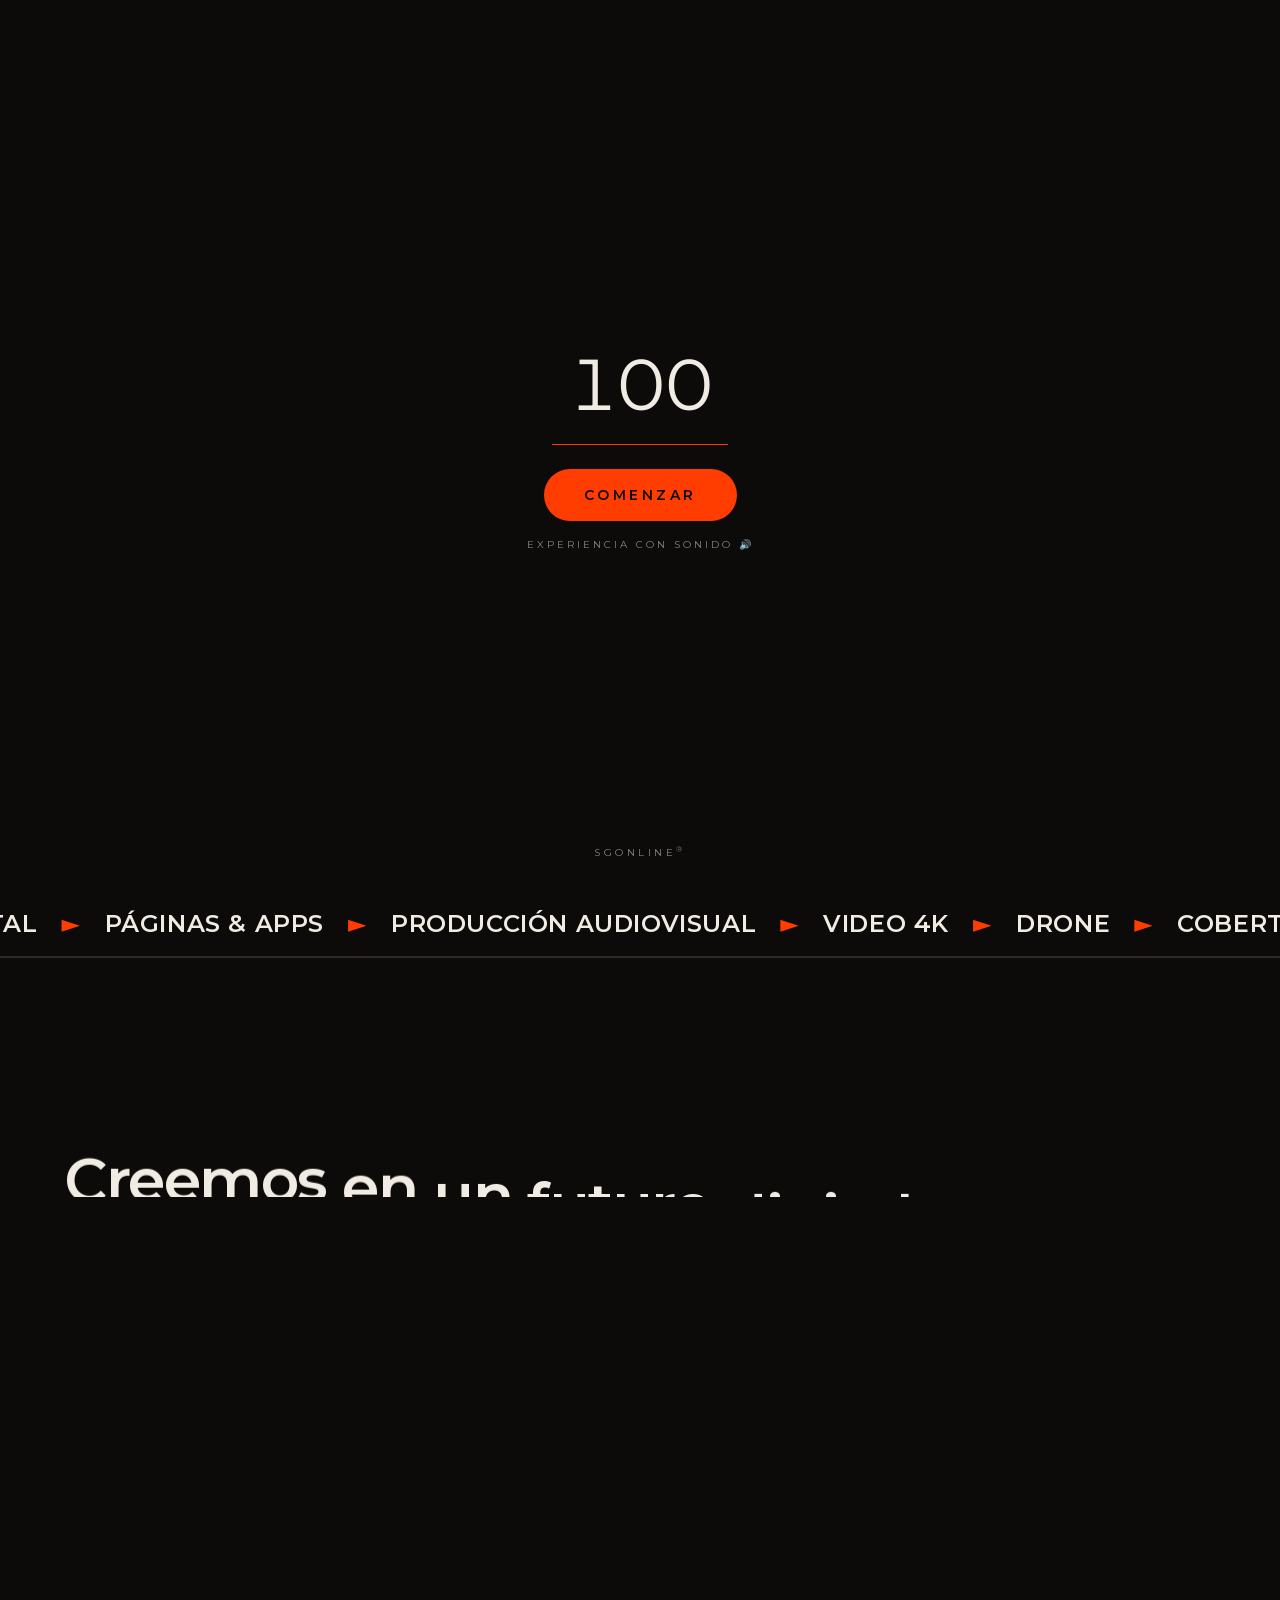
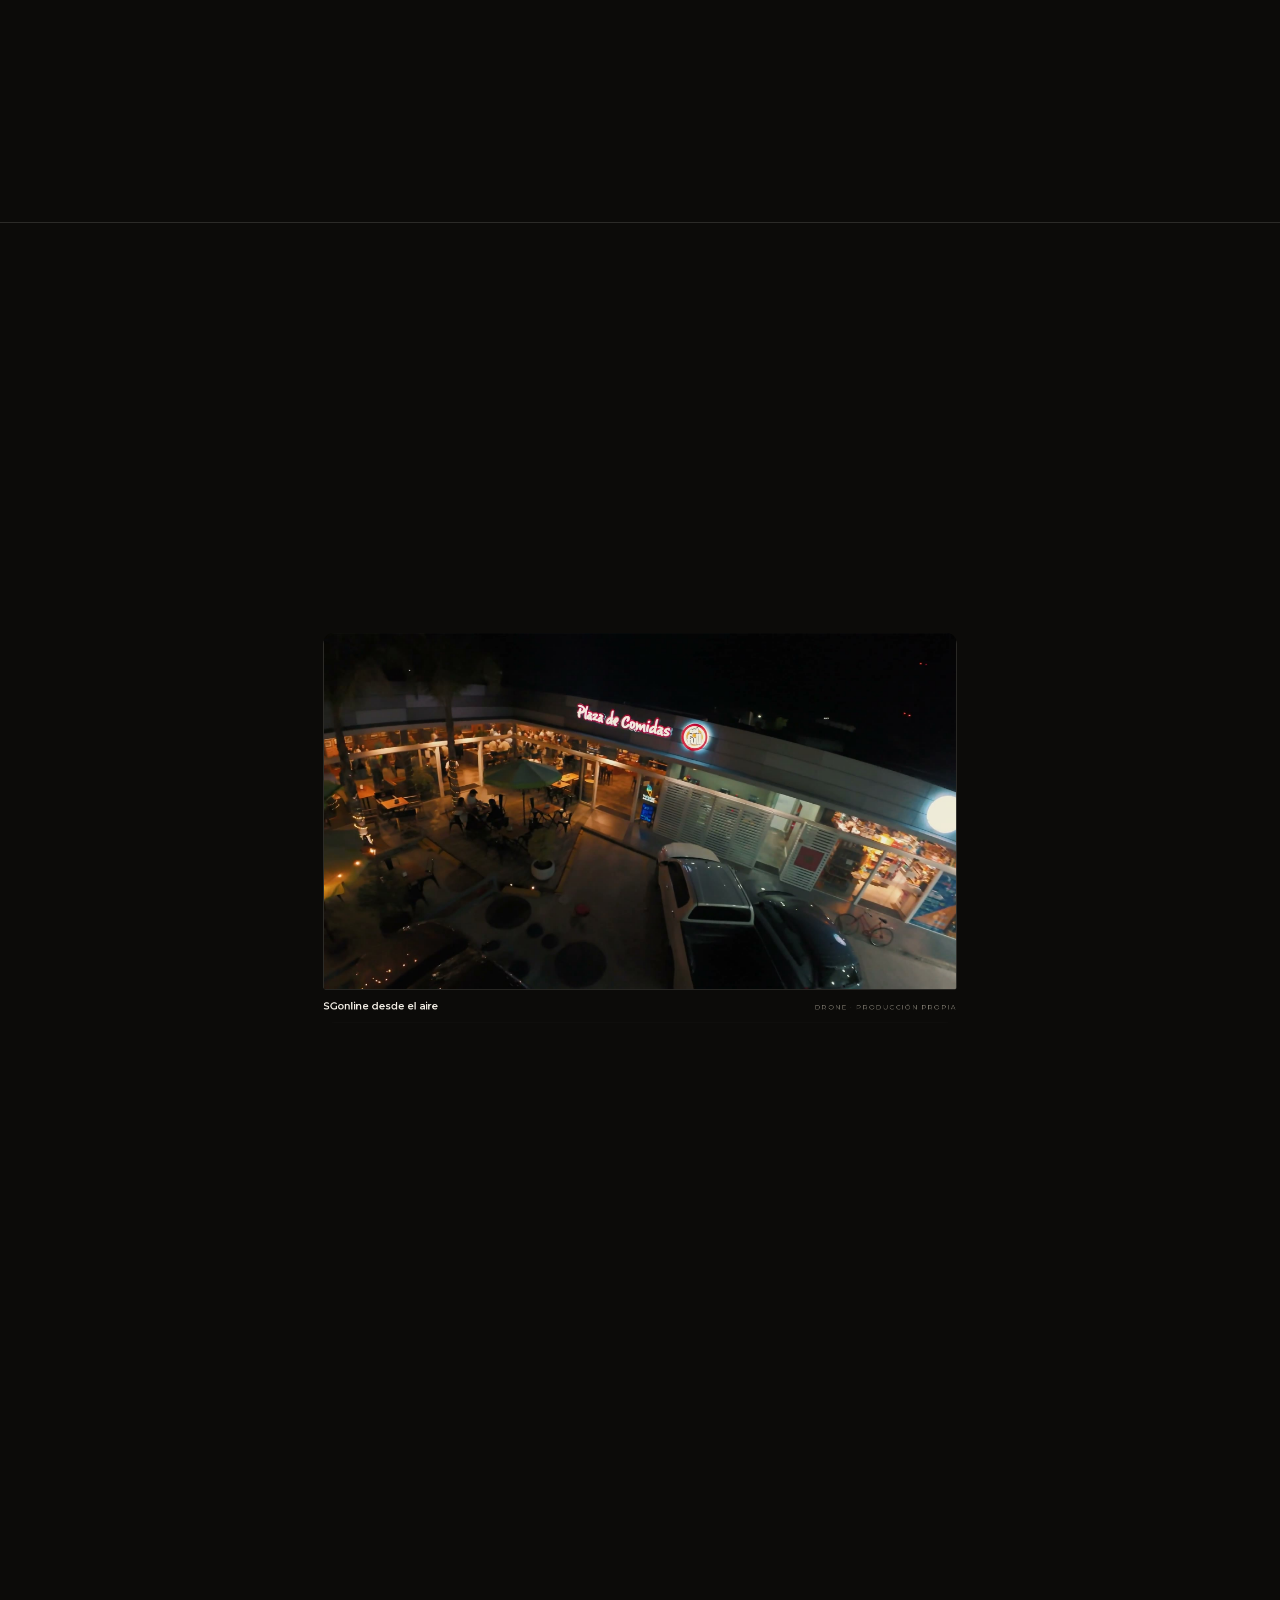
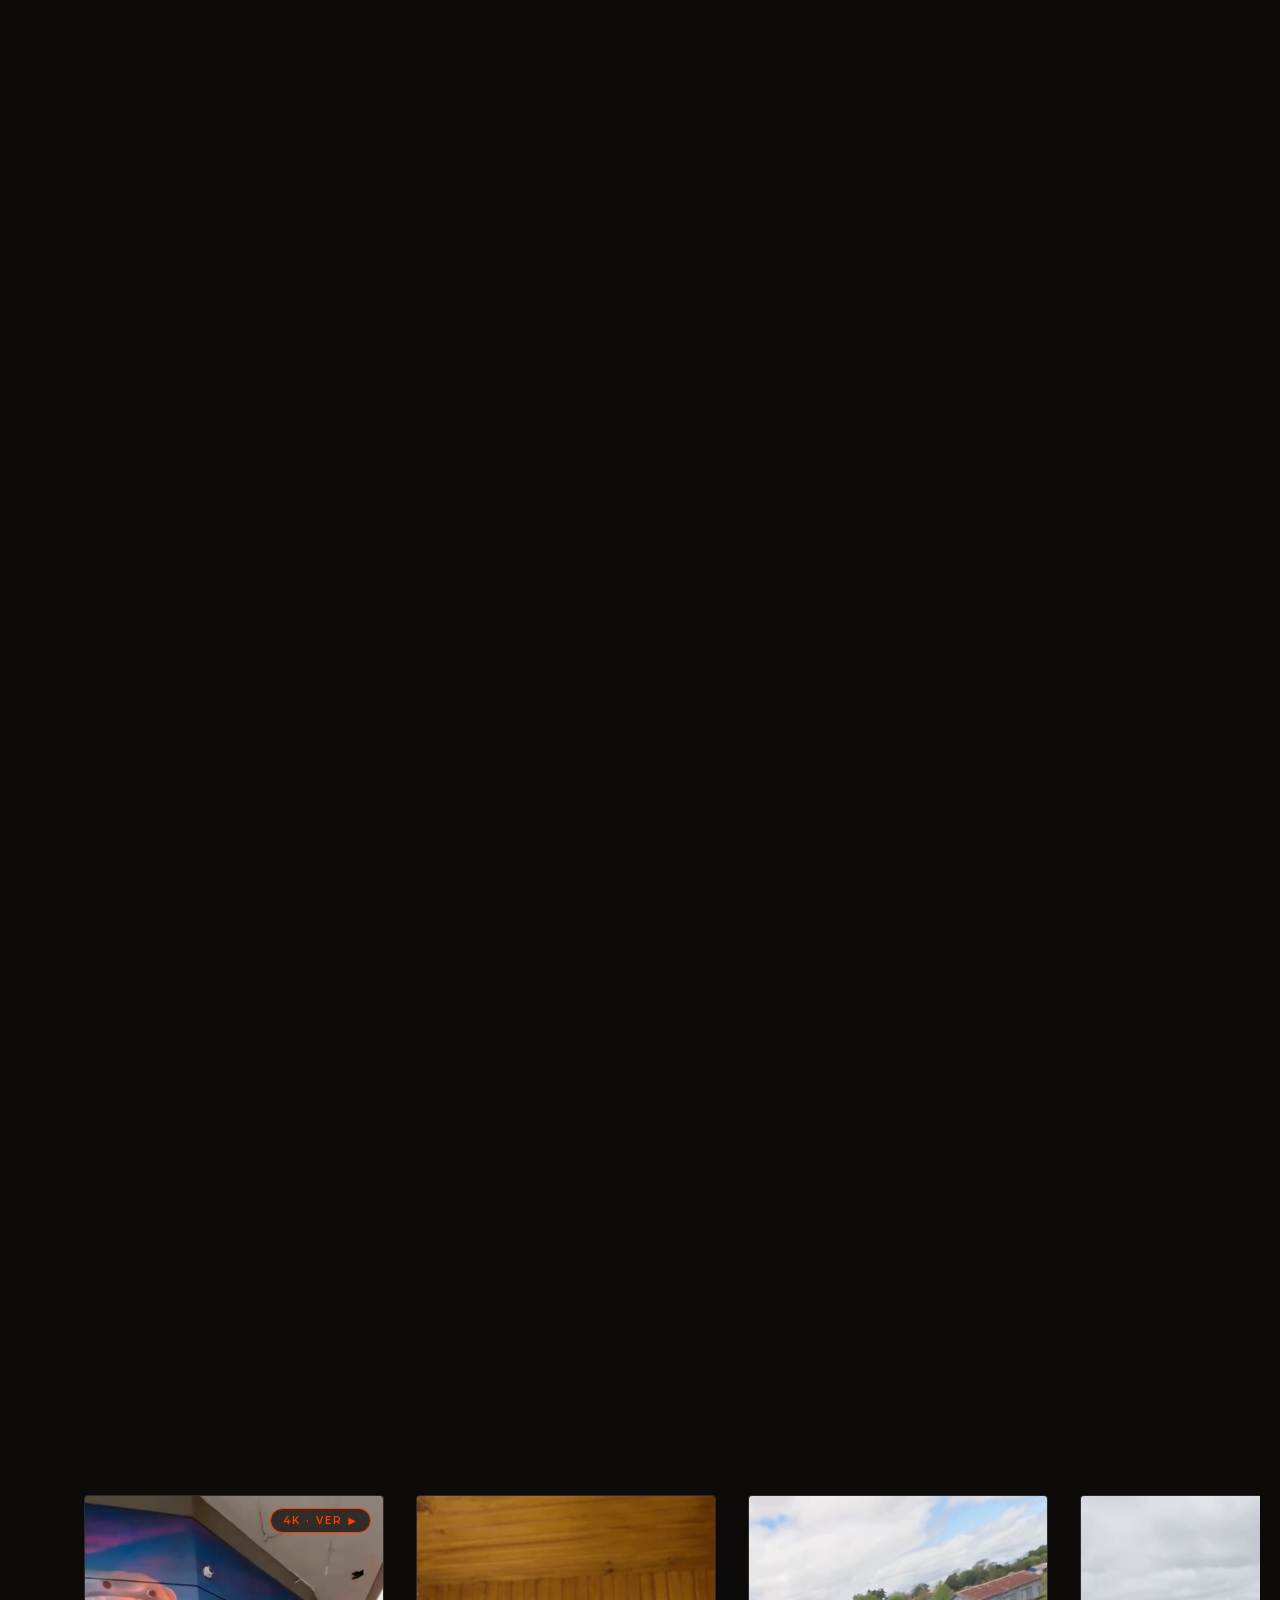
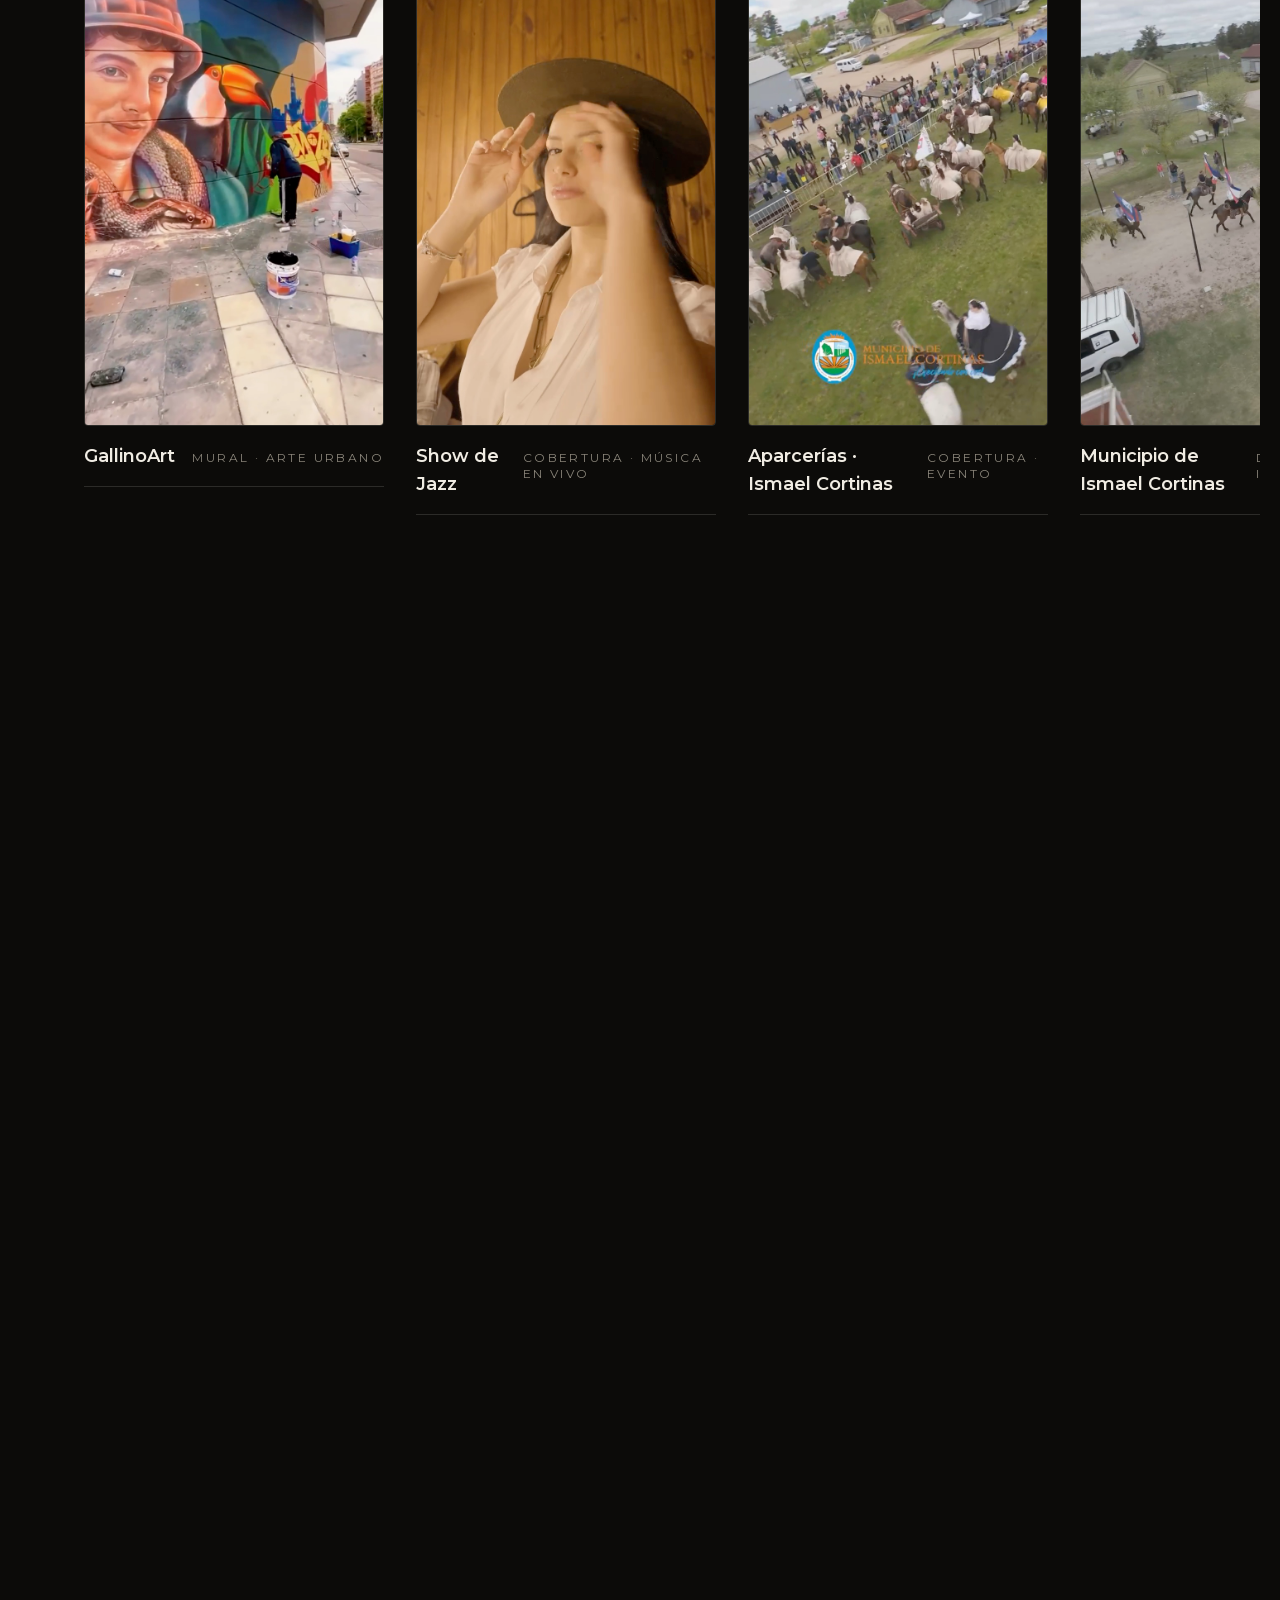
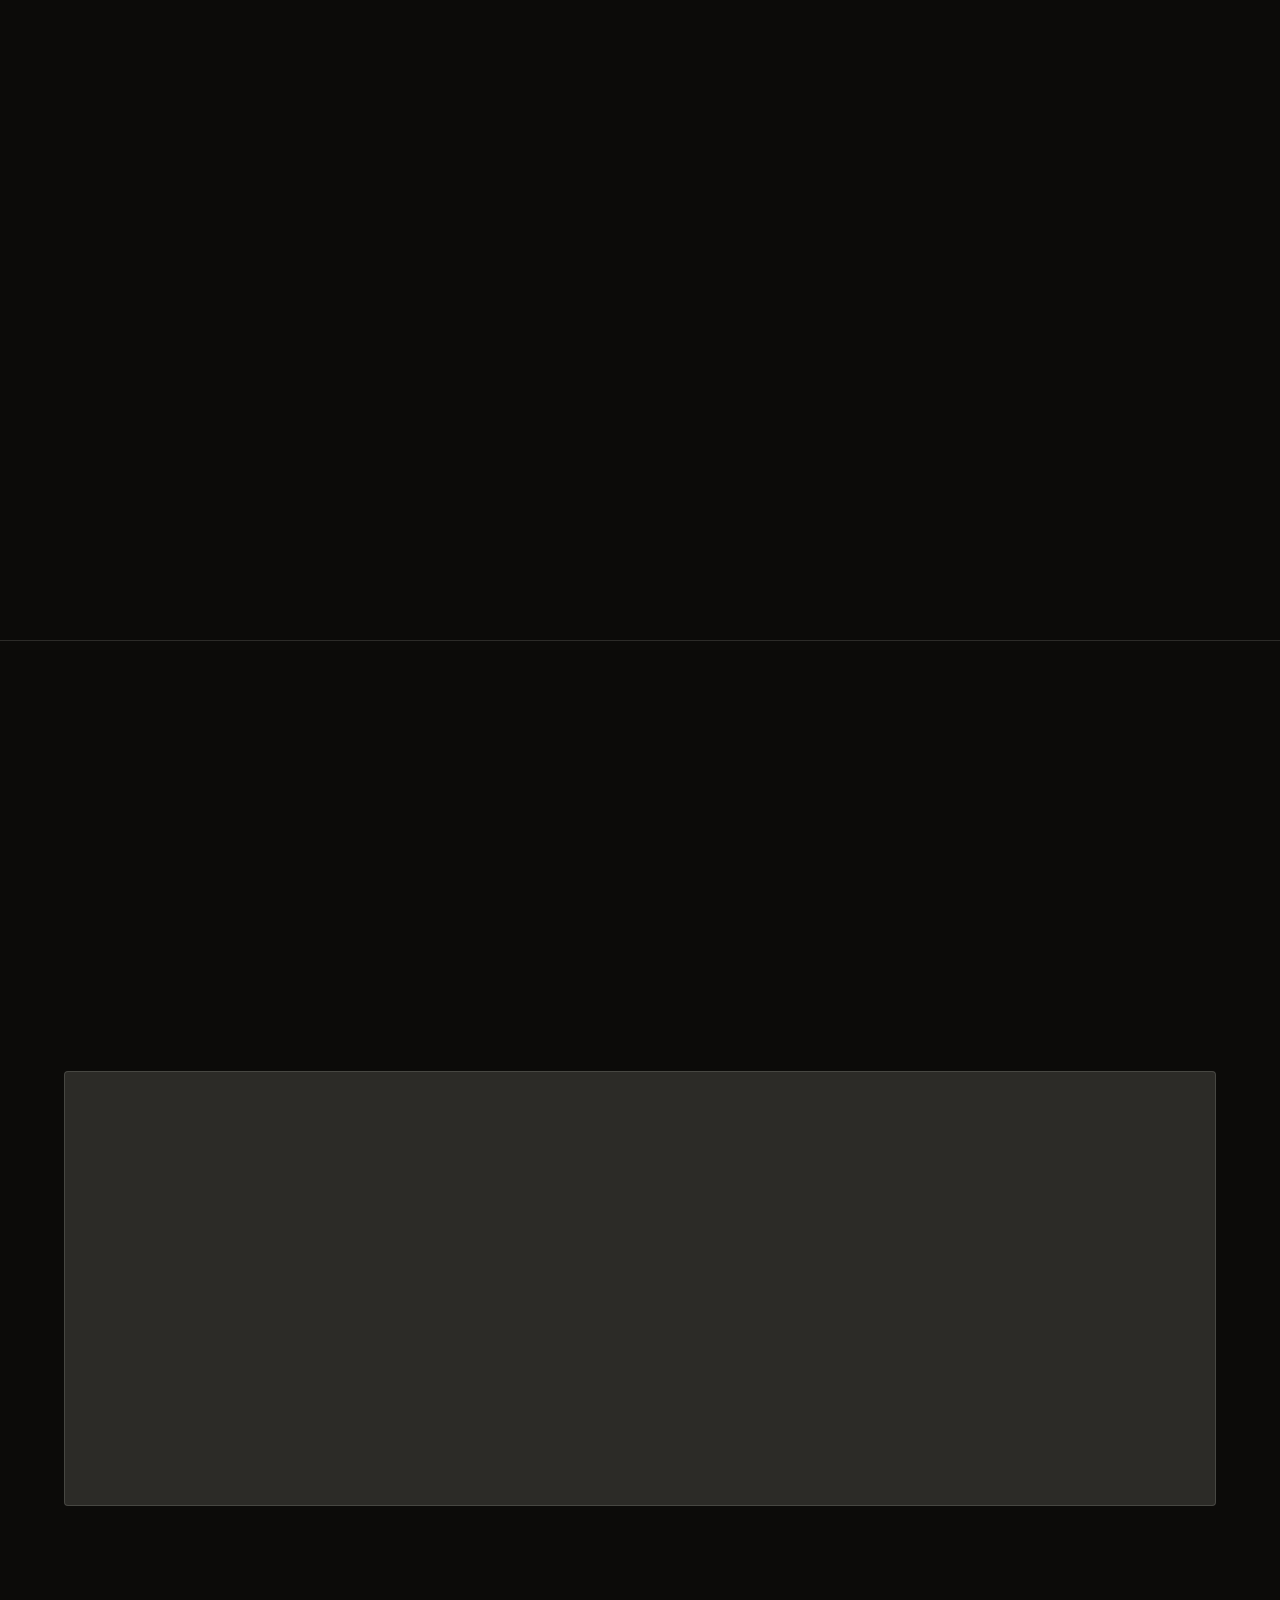
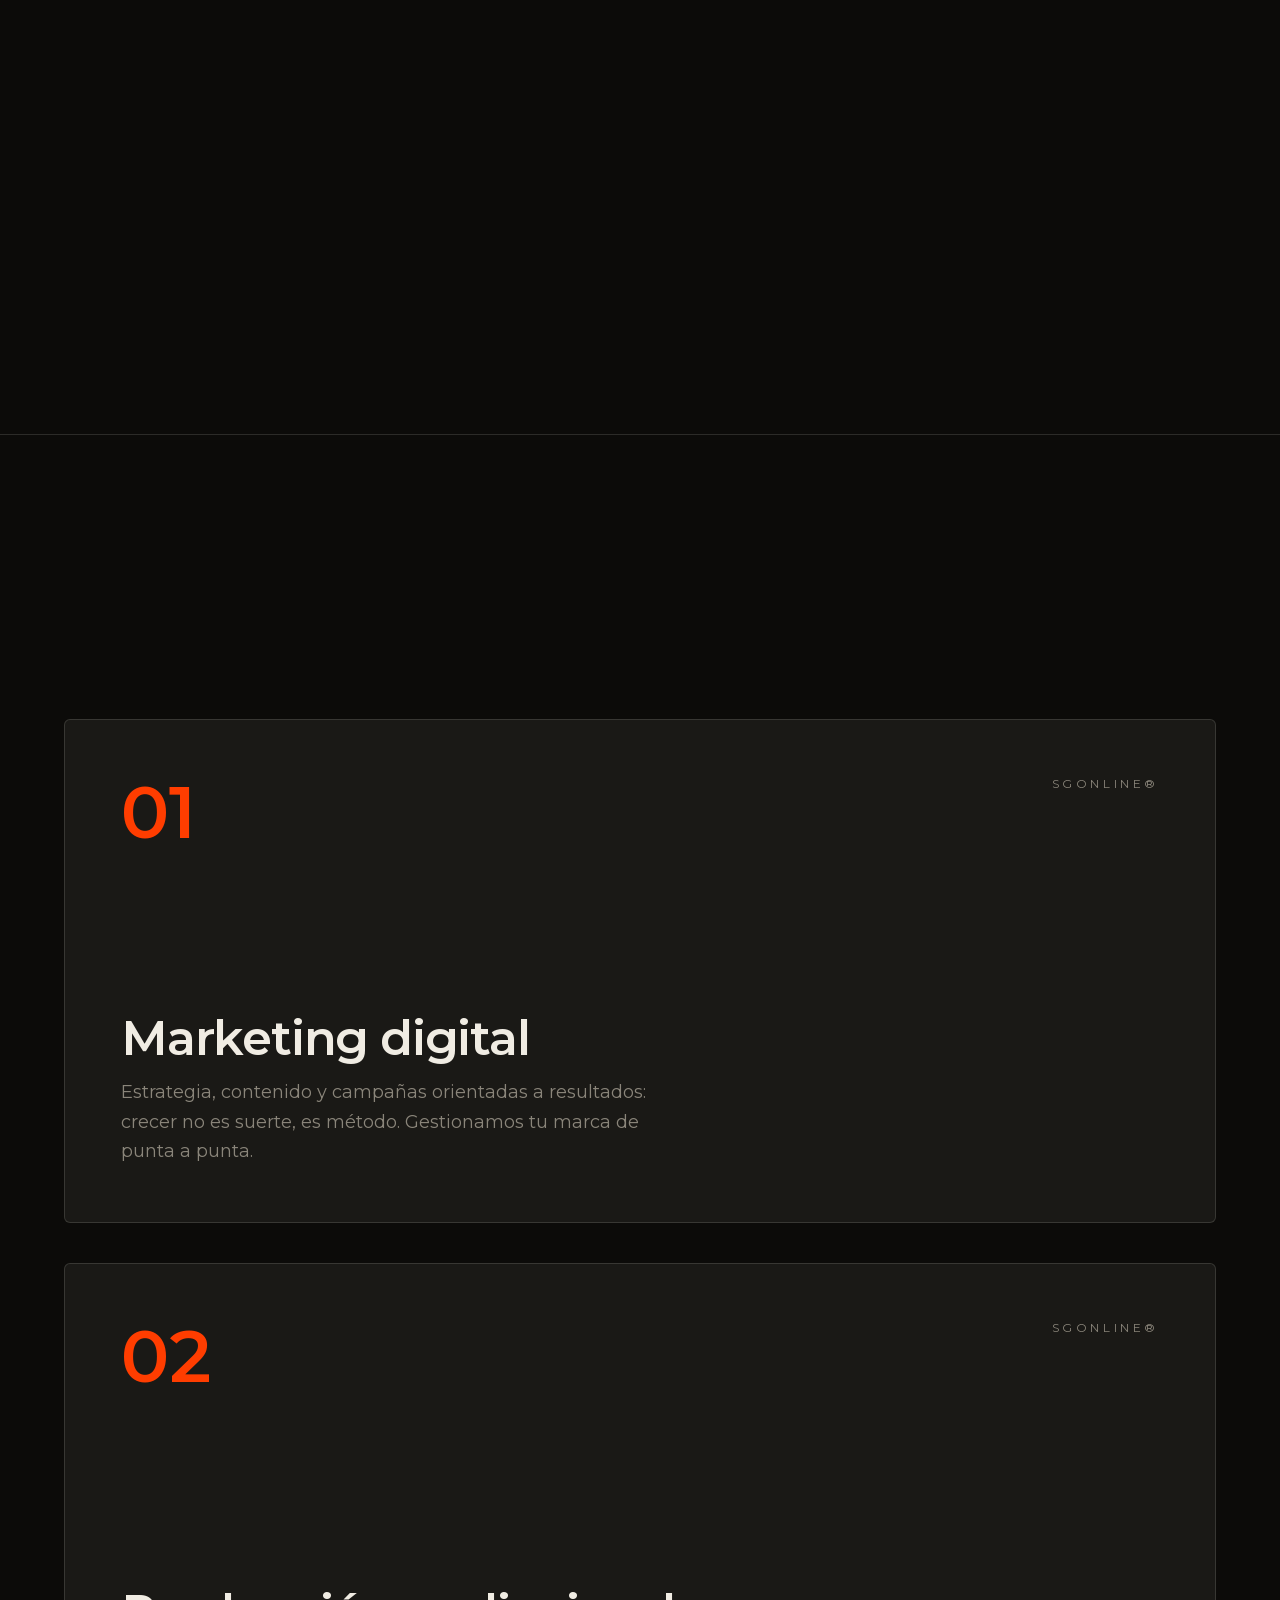
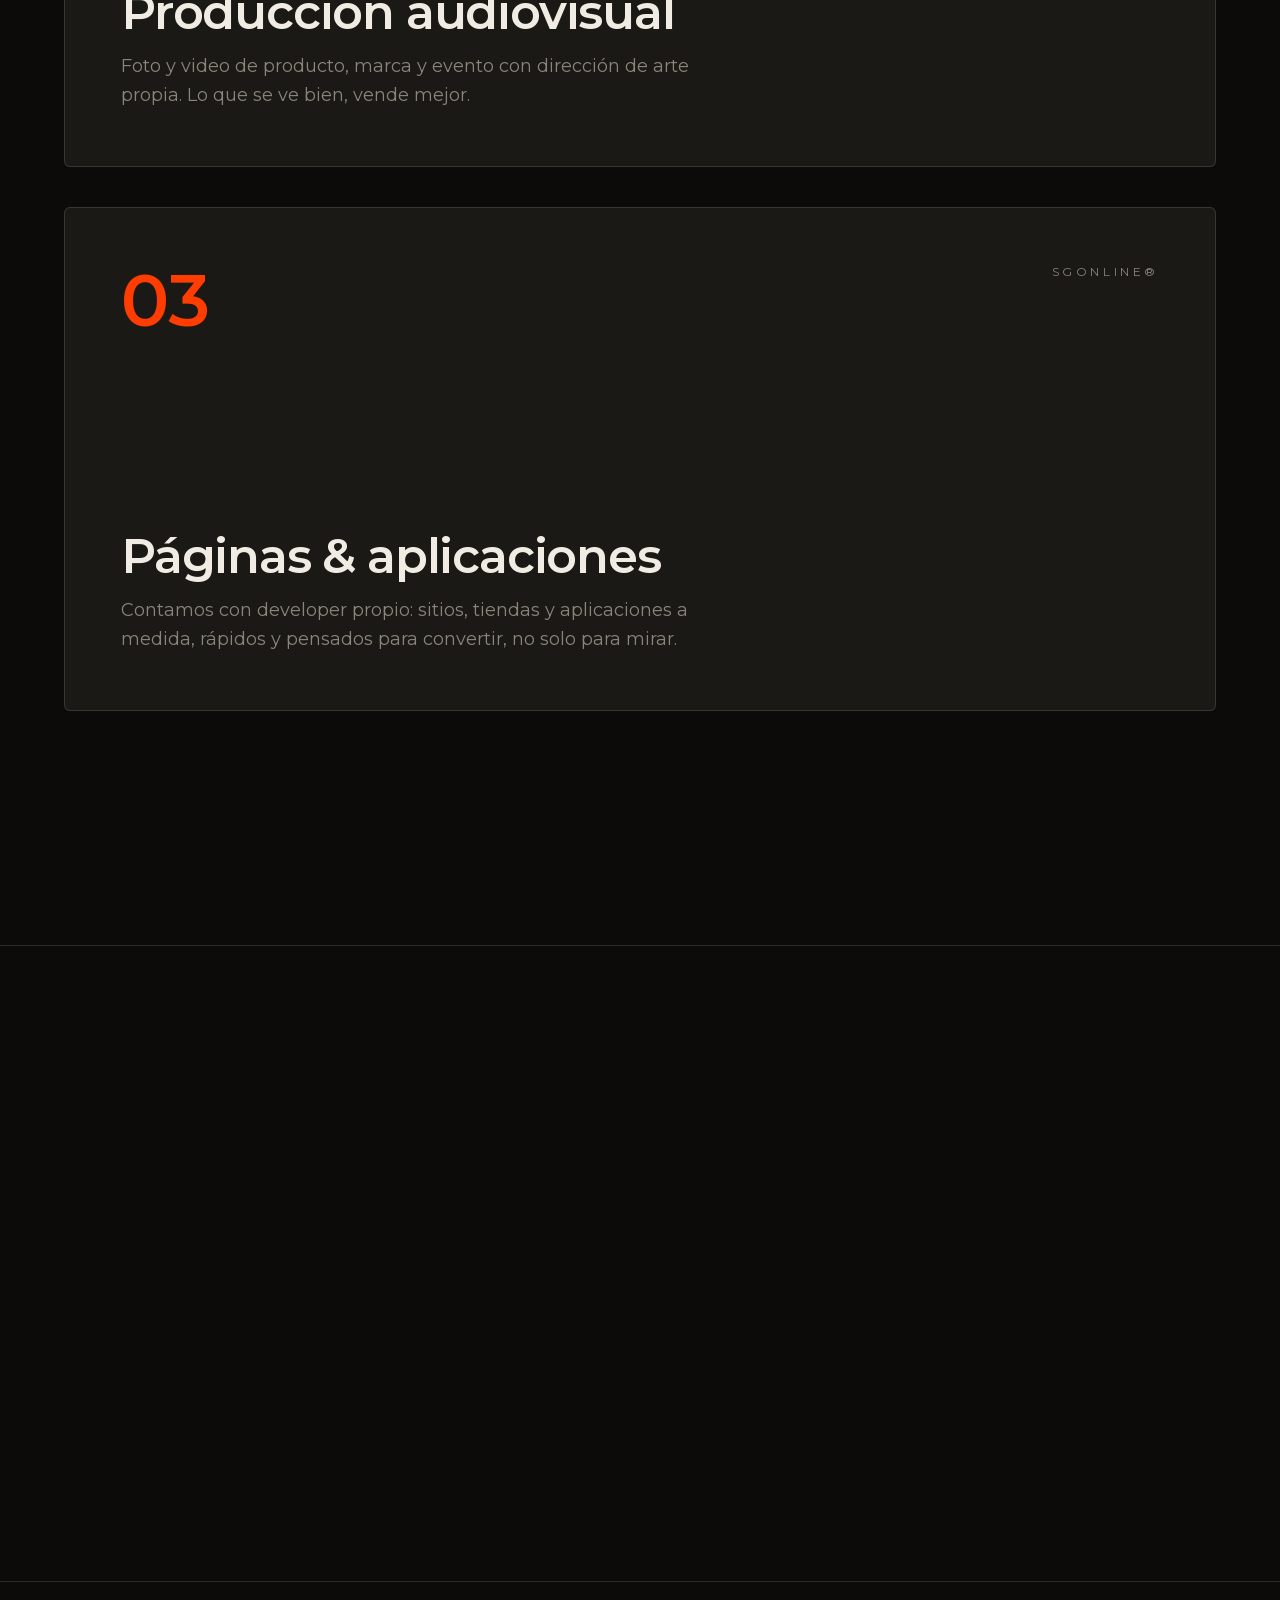
==== commit aa8364b8: "Web con perfil de productora audiovisual: showreel en el hero, Films 4K, sección Producción" ====
--- a/index.html
+++ b/index.html
@@ -1 +1 @@
-<!DOCTYPE html><html lang="es" class="montserrat_630a7cb7-module__LzBTja__variable instrument_serif_2c6de2de-module__ecTz5a__variable antialiased"><head><meta charSet="utf-8"/><meta name="viewport" content="width=device-width, initial-scale=1"/><link rel="preload" href="/_next/static/media/7ebf22b5a21034f8-s.p.3j3877k49yy0l.woff2" as="font" crossorigin="" type="font/woff2"/><link rel="preload" href="/_next/static/media/a3264cb69f626630-s.p.2w0lnotpt__ns.woff2" as="font" crossorigin="" type="font/woff2"/><link rel="preload" href="/_next/static/media/e41d5df559864f9e-s.p.1g73gv09-xcb6.woff2" as="font" crossorigin="" type="font/woff2"/><link rel="preload" href="/_next/static/media/e8f2fbee2754df70-s.p.1dqa_6e_ad4sj.woff2" as="font" crossorigin="" type="font/woff2"/><link rel="preload" href="/logos/sgonline.png" as="image"/><link rel="preload" href="/logos/bastion.png" as="image"/><link rel="preload" href="/logos/freshfull.png" as="image"/><link rel="preload" href="/logos/vibraclub.png" as="image"/><link rel="preload" href="/logos/fitzone.png" as="image"/><link rel="preload" href="/logos/hormigones.png" as="image"/><link rel="preload" href="/logos/fondito.png" as="image"/><link rel="preload" href="/logos/kas.png" as="image"/><link rel="preload" href="/logos/ismaelcortinas.png" as="image"/><link rel="preload" href="/logos/repuestos.png" as="image"/><link rel="stylesheet" href="/_next/static/chunks/1ggt5g80a7bd9.css" data-precedence="next"/><link rel="preload" as="script" fetchPriority="low" href="/_next/static/chunks/3l2cn98nr6ga3.js"/><script src="/_next/static/chunks/07-hzktxqjvzd.js" async=""></script><script src="/_next/static/chunks/1xx1dardhvgcj.js" async=""></script><script src="/_next/static/chunks/3lny3bkd9fgbb.js" async=""></script><script src="/_next/static/chunks/turbopack-3csjn34x500so.js" async=""></script><script src="/_next/static/chunks/158myu8e_yme3.js" async=""></script><script src="/_next/static/chunks/1qa3t5rc_i8_f.js" async=""></script><script src="/_next/static/chunks/3c_qbyraeokeb.js" async=""></script><link rel="preload" href="/logos/eatfull.png" as="image"/><link rel="preload" href="/logos/junta.png" as="image"/><link rel="preload" href="/logos/casacalma.png" as="image"/><link rel="preload" href="/logos/citef.png" as="image"/><link rel="preload" href="/logos/elrincon.png" as="image"/><link rel="preload" href="/logos/impacto.png" as="image"/><link rel="preload" href="/logos/bioestetica.png" as="image"/><link rel="preload" href="/logos/paseotrinidad.png" as="image"/><link rel="preload" href="/logos/lauraestilista.png" as="image"/><link rel="preload" href="/logos/newer.png" as="image"/><link rel="preload" href="/logos/ahiva.png" as="image"/><link rel="preload" href="/logos/cincuenta50.png" as="image"/><link rel="preload" href="/logos/podologamelina.png" as="image"/><link rel="preload" href="/logos/noventa5609.png" as="image"/><meta name="next-size-adjust" content=""/><title>SGonline® — Estudio creativo hecho para crecer</title><meta name="description" content="SGonline es la agencia creativa de Trinidad, Flores que hace crecer marcas en todo Uruguay: estrategia, contenido y tecnología con un solo objetivo, vender más."/><link rel="icon" href="/icon.png?icon.1ybubh3m9af6g.png" sizes="256x256" type="image/png"/><link rel="apple-touch-icon" href="/apple-icon.png?apple-icon.3y7nilflkdg_q.png" sizes="180x180" type="image/png"/><script src="/_next/static/chunks/0cz1d0mv5g_q7.js" noModule=""></script></head><body class="min-h-screen bg-background text-foreground"><div hidden=""><!--$--><!--/$--></div><div class="fixed inset-0 z-[99] flex flex-col items-center justify-center gap-6 bg-background" style="clip-path:inset(0 0 0% 0)"><span class="font-serif text-6xl tabular-nums tracking-tight md:text-7xl">000</span><div class="h-px w-44 overflow-hidden bg-line"><div class="h-full w-full origin-left bg-accent" style="transform:scaleX(0)"></div></div><div class="flex flex-col items-center gap-4 transition-all duration-700 pointer-events-none translate-y-4 opacity-0"><button class="rounded-full bg-accent px-10 py-4 text-sm font-semibold uppercase tracking-[0.25em] text-background transition-transform hover:scale-105">Comenzar</button><span class="text-[10px] uppercase tracking-[0.3em] text-muted">Experiencia con sonido 🔊</span></div><span class="absolute bottom-10 text-[10px] uppercase tracking-[0.35em] text-muted">SGonline<sup>®</sup></span></div><div class="cursor-dot" aria-hidden="true"></div><div class="cursor-ring" aria-hidden="true"></div><header class="fixed inset-x-0 top-0 z-50 border-b border-line bg-background/80 backdrop-blur"><div class="mx-auto flex max-w-6xl items-center justify-between px-5 py-4"><a href="#" class="flex items-center gap-3"><img src="/logos/sgonline.png" alt="SGonline" class="h-7 w-auto"/><span class="text-lg font-semibold tracking-wide">SGonline<sup class="text-[0.55em]">®</sup></span></a><nav class="hidden items-center gap-8 text-xs uppercase tracking-[0.2em] text-muted lg:flex"><a href="#nosotros" class="transition-colors hover:text-foreground"><span class="roll"><span class="roll__t roll__t--a">Nosotros</span><span class="roll__t roll__t--b" aria-hidden="true">Nosotros</span></span></a><a href="#trabajos" class="transition-colors hover:text-foreground"><span class="roll"><span class="roll__t roll__t--a">Trabajos</span><span class="roll__t roll__t--b" aria-hidden="true">Trabajos</span></span></a><a href="#web" class="transition-colors hover:text-foreground"><span class="roll"><span class="roll__t roll__t--a">Web</span><span class="roll__t roll__t--b" aria-hidden="true">Web</span></span></a><a href="#servicios" class="transition-colors hover:text-foreground"><span class="roll"><span class="roll__t roll__t--a">Servicios</span><span class="roll__t roll__t--b" aria-hidden="true">Servicios</span></span></a><a href="/propuesta" class="transition-colors hover:text-foreground"><span class="roll"><span class="roll__t roll__t--a">Propuesta</span><span class="roll__t roll__t--b" aria-hidden="true">Propuesta</span></span></a></nav><div class="flex items-center gap-3"><audio src="/media/musica.mp3" loop="" preload="auto"></audio><button type="button" aria-label="Activar música" aria-pressed="false" class="flex h-10 w-10 items-center justify-center rounded-full border transition-colors border-foreground/30 hover:border-accent"><span class="eq " aria-hidden="true"><span></span><span></span><span></span><span></span></span></button><a href="#contacto" data-magnetic="true" class="hidden rounded-full border border-foreground/30 px-5 py-2 text-xs uppercase tracking-[0.2em] transition-colors hover:border-accent hover:text-accent sm:block"><span class="roll"><span class="roll__t roll__t--a">Hablemos</span><span class="roll__t roll__t--b" aria-hidden="true">Hablemos</span></span></a><div class="lg:hidden"><button aria-label="Abrir menú" class="flex h-10 w-10 flex-col items-center justify-center gap-1.5"><span class="h-px w-6 bg-foreground"></span><span class="h-px w-6 bg-foreground"></span><span class="h-px w-4 self-end bg-accent"></span></button></div></div></div></header><main><section data-hero="true" class="relative overflow-hidden px-5 pb-16 pt-36 md:pb-24 md:pt-44"><div class="hero-bg absolute inset-0" aria-hidden="true"><video data-hero-bg="true" poster="/media/hero-bg-poster.jpg" autoPlay="" muted="" loop="" playsInline="" preload="none" disableRemotePlayback="" class="h-full w-full object-cover opacity-30"></video><div class="absolute inset-0 bg-gradient-to-b from-background/85 via-background/45 to-background"></div></div><div data-orb="true" class="absolute right-[8%] top-[46%] h-40 w-40 md:h-64 md:w-64"><div class="orb h-full w-full"></div></div><div class="relative z-10 mx-auto max-w-6xl"><div data-hero-top="true" class="mb-8 flex items-center justify-between"><span class="tabular-nums text-xs uppercase tracking-[0.25em] text-muted">Uruguay · <!-- -->--:--:--<!-- --> UTC−3</span><span class="hidden text-xs uppercase tracking-[0.25em] text-muted md:block">Agencia creativa — Trinidad, Flores</span></div><h1 class="font-serif text-[11vw] font-semibold leading-[0.98] tracking-tight md:text-[6.5rem]"><span class="line"><span class="line-inner">Estud<em>i</em>o creat<em>i</em>vo</span></span><span class="line"><span class="line-inner">hecho para <span class="accent-word">crecer.</span></span></span></h1><div data-hero-sub="true"><p class="mt-10 max-w-md text-base leading-relaxed text-muted md:text-lg">Somos una agencia creativa: pensamos la estrategia, producimos el contenido y construimos la tecnología. Todo bajo el mismo techo, con un solo objetivo: que tu marca venda más.</p></div></div></section><section aria-label="Clientes" class="pb-16 md:pb-24"><div data-reveal="true" class=""><p class="mb-8 px-5 text-center text-xs uppercase tracking-[0.3em] text-muted">Confiaron en nosotros</p><div class="overflow-hidden"><div class="marquee-track marquee-track--slow items-center"><div aria-hidden="false" class="flex shrink-0 items-center"><img src="/logos/bastion.png" alt="Bastión Real Estate" title="Bastión Real Estate" class="mx-8 h-10 w-auto opacity-80 transition-opacity hover:opacity-100 md:mx-12 md:h-12"/><img src="/logos/freshfull.png" alt="FreshFull" title="FreshFull" class="mx-8 h-10 w-auto opacity-80 transition-opacity hover:opacity-100 md:mx-12 md:h-12"/><img src="/logos/vibraclub.png" alt="Vibra Club" title="Vibra Club" class="mx-8 h-10 w-auto opacity-80 transition-opacity hover:opacity-100 md:mx-12 md:h-12"/><img src="/logos/fitzone.png" alt="FitZone" title="FitZone" class="mx-8 h-10 w-auto opacity-80 transition-opacity hover:opacity-100 md:mx-12 md:h-12"/><img src="/logos/hormigones.png" alt="Hormigones Uruguay" title="Hormigones Uruguay" class="mx-8 h-10 w-auto opacity-80 transition-opacity hover:opacity-100 md:mx-12 md:h-12"/><img src="/logos/fondito.png" alt="El Fondito" title="El Fondito" class="mx-8 h-10 w-auto opacity-80 transition-opacity hover:opacity-100 md:mx-12 md:h-12"/><img src="/logos/kas.png" alt="Konrad Adenauer Stiftung" title="Konrad Adenauer Stiftung" class="mx-8 h-10 w-auto opacity-80 transition-opacity hover:opacity-100 md:mx-12 md:h-12"/><img src="/logos/ismaelcortinas.png" alt="Municipio de Ismael Cortinas" title="Municipio de Ismael Cortinas" class="mx-8 h-10 w-auto opacity-80 transition-opacity hover:opacity-100 md:mx-12 md:h-12"/><img src="/logos/repuestos.png" alt="Centro Repuestos del Sur" title="Centro Repuestos del Sur" class="mx-8 h-10 w-auto opacity-80 transition-opacity hover:opacity-100 md:mx-12 md:h-12"/><img src="/logos/eatfull.png" alt="EatFull" title="EatFull" class="mx-8 h-10 w-auto opacity-80 transition-opacity hover:opacity-100 md:mx-12 md:h-12"/><img src="/logos/junta.png" alt="Junta Departamental de Flores" title="Junta Departamental de Flores" class="mx-8 h-10 w-auto opacity-80 transition-opacity hover:opacity-100 md:mx-12 md:h-12"/><img src="/logos/casacalma.png" alt="Casa Calma" title="Casa Calma" class="mx-8 h-10 w-auto opacity-80 transition-opacity hover:opacity-100 md:mx-12 md:h-12"/><img src="/logos/citef.png" alt="CITEF" title="CITEF" class="mx-8 h-10 w-auto opacity-80 transition-opacity hover:opacity-100 md:mx-12 md:h-12"/><img src="/logos/elrincon.png" alt="El Rincón Gourmet" title="El Rincón Gourmet" class="mx-8 h-10 w-auto opacity-80 transition-opacity hover:opacity-100 md:mx-12 md:h-12"/><img src="/logos/impacto.png" alt="Impacto Construcciones" title="Impacto Construcciones" class="mx-8 h-10 w-auto opacity-80 transition-opacity hover:opacity-100 md:mx-12 md:h-12"/><img src="/logos/bioestetica.png" alt="BioEstética" title="BioEstética" class="mx-8 h-10 w-auto opacity-80 transition-opacity hover:opacity-100 md:mx-12 md:h-12"/><img src="/logos/paseotrinidad.png" alt="Paseo Trinidad" title="Paseo Trinidad" class="mx-8 h-10 w-auto opacity-80 transition-opacity hover:opacity-100 md:mx-12 md:h-12"/><img src="/logos/lauraestilista.png" alt="Laura Estilista" title="Laura Estilista" class="mx-8 h-10 w-auto opacity-80 transition-opacity hover:opacity-100 md:mx-12 md:h-12"/><img src="/logos/newer.png" alt="Newer Producciones" title="Newer Producciones" class="mx-8 h-10 w-auto opacity-80 transition-opacity hover:opacity-100 md:mx-12 md:h-12"/><img src="/logos/ahiva.png" alt="AhíVa" title="AhíVa" class="mx-8 h-10 w-auto opacity-80 transition-opacity hover:opacity-100 md:mx-12 md:h-12"/><img src="/logos/cincuenta50.png" alt="5050" title="5050" class="mx-8 h-10 w-auto opacity-80 transition-opacity hover:opacity-100 md:mx-12 md:h-12"/><img src="/logos/podologamelina.png" alt="Podología Melina Cordero" title="Podología Melina Cordero" class="mx-8 h-10 w-auto opacity-80 transition-opacity hover:opacity-100 md:mx-12 md:h-12"/><img src="/logos/noventa5609.png" alt="95609" title="95609" class="mx-8 h-10 w-auto opacity-80 transition-opacity hover:opacity-100 md:mx-12 md:h-12"/></div><div aria-hidden="true" class="flex shrink-0 items-center"><img src="/logos/bastion.png" alt="Bastión Real Estate" title="Bastión Real Estate" class="mx-8 h-10 w-auto opacity-80 transition-opacity hover:opacity-100 md:mx-12 md:h-12"/><img src="/logos/freshfull.png" alt="FreshFull" title="FreshFull" class="mx-8 h-10 w-auto opacity-80 transition-opacity hover:opacity-100 md:mx-12 md:h-12"/><img src="/logos/vibraclub.png" alt="Vibra Club" title="Vibra Club" class="mx-8 h-10 w-auto opacity-80 transition-opacity hover:opacity-100 md:mx-12 md:h-12"/><img src="/logos/fitzone.png" alt="FitZone" title="FitZone" class="mx-8 h-10 w-auto opacity-80 transition-opacity hover:opacity-100 md:mx-12 md:h-12"/><img src="/logos/hormigones.png" alt="Hormigones Uruguay" title="Hormigones Uruguay" class="mx-8 h-10 w-auto opacity-80 transition-opacity hover:opacity-100 md:mx-12 md:h-12"/><img src="/logos/fondito.png" alt="El Fondito" title="El Fondito" class="mx-8 h-10 w-auto opacity-80 transition-opacity hover:opacity-100 md:mx-12 md:h-12"/><img src="/logos/kas.png" alt="Konrad Adenauer Stiftung" title="Konrad Adenauer Stiftung" class="mx-8 h-10 w-auto opacity-80 transition-opacity hover:opacity-100 md:mx-12 md:h-12"/><img src="/logos/ismaelcortinas.png" alt="Municipio de Ismael Cortinas" title="Municipio de Ismael Cortinas" class="mx-8 h-10 w-auto opacity-80 transition-opacity hover:opacity-100 md:mx-12 md:h-12"/><img src="/logos/repuestos.png" alt="Centro Repuestos del Sur" title="Centro Repuestos del Sur" class="mx-8 h-10 w-auto opacity-80 transition-opacity hover:opacity-100 md:mx-12 md:h-12"/><img src="/logos/eatfull.png" alt="EatFull" title="EatFull" class="mx-8 h-10 w-auto opacity-80 transition-opacity hover:opacity-100 md:mx-12 md:h-12"/><img src="/logos/junta.png" alt="Junta Departamental de Flores" title="Junta Departamental de Flores" class="mx-8 h-10 w-auto opacity-80 transition-opacity hover:opacity-100 md:mx-12 md:h-12"/><img src="/logos/casacalma.png" alt="Casa Calma" title="Casa Calma" class="mx-8 h-10 w-auto opacity-80 transition-opacity hover:opacity-100 md:mx-12 md:h-12"/><img src="/logos/citef.png" alt="CITEF" title="CITEF" class="mx-8 h-10 w-auto opacity-80 transition-opacity hover:opacity-100 md:mx-12 md:h-12"/><img src="/logos/elrincon.png" alt="El Rincón Gourmet" title="El Rincón Gourmet" class="mx-8 h-10 w-auto opacity-80 transition-opacity hover:opacity-100 md:mx-12 md:h-12"/><img src="/logos/impacto.png" alt="Impacto Construcciones" title="Impacto Construcciones" class="mx-8 h-10 w-auto opacity-80 transition-opacity hover:opacity-100 md:mx-12 md:h-12"/><img src="/logos/bioestetica.png" alt="BioEstética" title="BioEstética" class="mx-8 h-10 w-auto opacity-80 transition-opacity hover:opacity-100 md:mx-12 md:h-12"/><img src="/logos/paseotrinidad.png" alt="Paseo Trinidad" title="Paseo Trinidad" class="mx-8 h-10 w-auto opacity-80 transition-opacity hover:opacity-100 md:mx-12 md:h-12"/><img src="/logos/lauraestilista.png" alt="Laura Estilista" title="Laura Estilista" class="mx-8 h-10 w-auto opacity-80 transition-opacity hover:opacity-100 md:mx-12 md:h-12"/><img src="/logos/newer.png" alt="Newer Producciones" title="Newer Producciones" class="mx-8 h-10 w-auto opacity-80 transition-opacity hover:opacity-100 md:mx-12 md:h-12"/><img src="/logos/ahiva.png" alt="AhíVa" title="AhíVa" class="mx-8 h-10 w-auto opacity-80 transition-opacity hover:opacity-100 md:mx-12 md:h-12"/><img src="/logos/cincuenta50.png" alt="5050" title="5050" class="mx-8 h-10 w-auto opacity-80 transition-opacity hover:opacity-100 md:mx-12 md:h-12"/><img src="/logos/podologamelina.png" alt="Podología Melina Cordero" title="Podología Melina Cordero" class="mx-8 h-10 w-auto opacity-80 transition-opacity hover:opacity-100 md:mx-12 md:h-12"/><img src="/logos/noventa5609.png" alt="95609" title="95609" class="mx-8 h-10 w-auto opacity-80 transition-opacity hover:opacity-100 md:mx-12 md:h-12"/></div></div></div></div></section><div class="overflow-hidden border-y border-line py-4"><div class="marquee-track"><div aria-hidden="false" class="flex shrink-0 items-center"><span class="flex items-center gap-6 pr-6 font-serif text-xl font-semibold tracking-wide md:text-2xl">SGONLINE®<span class="text-accent">►</span></span><span class="flex items-center gap-6 pr-6 font-serif text-xl font-semibold tracking-wide md:text-2xl">MARKETING DIGITAL<span class="text-accent">►</span></span><span class="flex items-center gap-6 pr-6 font-serif text-xl font-semibold tracking-wide md:text-2xl">PRODUCCIÓN AUDIOVISUAL<span class="text-accent">►</span></span><span class="flex items-center gap-6 pr-6 font-serif text-xl font-semibold tracking-wide md:text-2xl">PÁGINAS &amp; APPS<span class="text-accent">►</span></span></div><div aria-hidden="true" class="flex shrink-0 items-center"><span class="flex items-center gap-6 pr-6 font-serif text-xl font-semibold tracking-wide md:text-2xl">SGONLINE®<span class="text-accent">►</span></span><span class="flex items-center gap-6 pr-6 font-serif text-xl font-semibold tracking-wide md:text-2xl">MARKETING DIGITAL<span class="text-accent">►</span></span><span class="flex items-center gap-6 pr-6 font-serif text-xl font-semibold tracking-wide md:text-2xl">PRODUCCIÓN AUDIOVISUAL<span class="text-accent">►</span></span><span class="flex items-center gap-6 pr-6 font-serif text-xl font-semibold tracking-wide md:text-2xl">PÁGINAS &amp; APPS<span class="text-accent">►</span></span></div></div></div><section id="nosotros" class="border-t border-line px-5 py-24 md:py-32"><div class="mx-auto max-w-6xl"><div data-reveal="true" class=""><p class="mb-4 text-xs uppercase tracking-[0.3em] text-accent">Nosotros</p></div><h2 data-split="true" class="max-w-4xl font-serif text-4xl font-semibold leading-tight tracking-tight md:text-6xl">Creemos en un futuro digital donde la presencia de las empresas no debe ser una <em>opción</em>.</h2><div class="mt-12 grid gap-10 md:grid-cols-2 md:gap-16"><div data-reveal="true" data-delay="120" class=""><p class="leading-relaxed text-muted">Por eso nos capacitamos para dar un servicio acorde al momento tecnológico en el que estamos, cumpliendo con excelencia las solicitudes de los profesionales y empresas que trabajaron con nosotros estos años.</p><p class="mt-5 leading-relaxed text-muted">Desde Trinidad, Flores, acompañamos marcas de todo Uruguay combinando estrategia, contenido y tecnología: community management, coberturas, diseño gráfico, producción audiovisual y desarrollo web, todo dentro del mismo equipo.</p></div><div data-reveal="true" data-delay="240" class=""><div class="grid grid-cols-2 gap-8"><div class="border-t border-foreground/30 pt-4"><span class="font-serif text-5xl font-semibold text-accent">+20</span><p class="mt-2 text-sm text-muted">marcas y personas confiaron en nuestro trabajo</p></div><div class="border-t border-foreground/30 pt-4"><span class="font-serif text-5xl font-semibold text-accent">3</span><p class="mt-2 text-sm text-muted">áreas integradas: marketing, audiovisual y desarrollo</p></div><div class="col-span-2 border-t border-foreground/30 pt-4"><span class="font-serif text-2xl font-semibold">Trinidad, Flores — Uruguay</span><p class="mt-2 text-sm text-muted">trabajando para marcas de todo el país</p></div></div></div></div></div></section><section id="trabajos" class="border-t border-line px-5 py-24 md:py-32"><div class="mx-auto max-w-6xl"><div class="mb-14 flex items-end justify-between"><h2 data-split="true" class="font-serif text-4xl font-semibold tracking-tight md:text-6xl">Proyectos <em>audiovisuales</em></h2><div data-reveal="true" class=""><span class="hidden text-xs uppercase tracking-[0.2em] text-muted md:block">Pasá el mouse para reproducir</span></div></div><div data-drone-stage="true" class="md:flex md:min-h-[80vh] md:items-center"><div data-drone-scale="true" class="w-full overflow-hidden will-change-transform"><article class="group cursor-pointer"><div class="relative overflow-hidden rounded-sm border border-line"><video poster="/media/drone-poster.jpg" muted="" loop="" playsInline="" preload="none" disableRemotePlayback="" class="aspect-video w-full object-cover transition-transform duration-700 ease-out group-hover:scale-[1.03]"></video></div><div class="mt-4 flex flex-col gap-1 border-b border-line pb-4 md:flex-row md:items-baseline md:justify-between md:gap-2"><h3 class="font-serif text-lg font-semibold">SGonline desde el aire</h3><span class="text-xs uppercase tracking-[0.2em] text-muted">Drone · Producción propia</span></div></article></div></div></div><div class="reels-viewport mt-14 md:mt-20 md:overflow-hidden"><div class="reels-track mx-auto grid max-w-6xl grid-cols-1 gap-y-12 sm:grid-cols-2 sm:gap-x-6 md:mx-0 md:flex md:max-w-none md:gap-8 md:pl-[max(1.25rem,calc((100vw-72rem)/2))] md:pr-10"><div><article class="group cursor-pointer"><div class="relative overflow-hidden rounded-sm border border-line"><span class="absolute right-3 top-3 z-10 rounded-full border border-accent bg-background/70 px-3 py-1 text-[10px] font-semibold uppercase tracking-[0.2em] text-accent backdrop-blur-sm">4K · Ver ▶</span><video poster="/media/gallino-reel-poster.jpg" muted="" loop="" playsInline="" preload="none" disableRemotePlayback="" class="aspect-[9/16] w-full object-cover transition-transform duration-700 ease-out group-hover:scale-[1.03]"></video></div><div class="mt-4 flex flex-col gap-1 border-b border-line pb-4 md:flex-row md:items-baseline md:justify-between md:gap-2"><h3 class="font-serif text-lg font-semibold">GallinoArt</h3><span class="text-xs uppercase tracking-[0.2em] text-muted">Mural · Arte urbano</span></div></article></div><div><article class="group cursor-pointer"><div class="relative overflow-hidden rounded-sm border border-line"><video poster="/media/jazz-reel-poster.jpg" muted="" loop="" playsInline="" preload="none" disableRemotePlayback="" class="aspect-[9/16] w-full object-cover transition-transform duration-700 ease-out group-hover:scale-[1.03]"></video></div><div class="mt-4 flex flex-col gap-1 border-b border-line pb-4 md:flex-row md:items-baseline md:justify-between md:gap-2"><h3 class="font-serif text-lg font-semibold">Show de Jazz</h3><span class="text-xs uppercase tracking-[0.2em] text-muted">Cobertura · Música en vivo</span></div></article></div><div><article class="group cursor-pointer"><div class="relative overflow-hidden rounded-sm border border-line"><video poster="/media/aparcerias-reel-poster.jpg" muted="" loop="" playsInline="" preload="none" disableRemotePlayback="" class="aspect-[9/16] w-full object-cover transition-transform duration-700 ease-out group-hover:scale-[1.03]"></video></div><div class="mt-4 flex flex-col gap-1 border-b border-line pb-4 md:flex-row md:items-baseline md:justify-between md:gap-2"><h3 class="font-serif text-lg font-semibold">Aparcerías · Ismael Cortinas</h3><span class="text-xs uppercase tracking-[0.2em] text-muted">Cobertura · Evento</span></div></article></div><div><article class="group cursor-pointer"><div class="relative overflow-hidden rounded-sm border border-line"><video poster="/media/ismaelcortinas-reel-poster.jpg" muted="" loop="" playsInline="" preload="none" disableRemotePlayback="" class="aspect-[9/16] w-full object-cover transition-transform duration-700 ease-out group-hover:scale-[1.03]"></video></div><div class="mt-4 flex flex-col gap-1 border-b border-line pb-4 md:flex-row md:items-baseline md:justify-between md:gap-2"><h3 class="font-serif text-lg font-semibold">Municipio de Ismael Cortinas</h3><span class="text-xs uppercase tracking-[0.2em] text-muted">Drone · Institucional</span></div></article></div><div><article class="group cursor-pointer"><div class="relative overflow-hidden rounded-sm border border-line"><video poster="/media/repuestos-reel-poster.jpg" muted="" loop="" playsInline="" preload="none" disableRemotePlayback="" class="aspect-[9/16] w-full object-cover transition-transform duration-700 ease-out group-hover:scale-[1.03]"></video></div><div class="mt-4 flex flex-col gap-1 border-b border-line pb-4 md:flex-row md:items-baseline md:justify-between md:gap-2"><h3 class="font-serif text-lg font-semibold">Centro Repuestos del Sur</h3><span class="text-xs uppercase tracking-[0.2em] text-muted">Reel · Repuestos &amp; Maquinaria</span></div></article></div><div><article class="group cursor-pointer"><div class="relative overflow-hidden rounded-sm border border-line"><video poster="/media/eatfull-reel-poster.jpg" muted="" loop="" playsInline="" preload="none" disableRemotePlayback="" class="aspect-[9/16] w-full object-cover transition-transform duration-700 ease-out group-hover:scale-[1.03]"></video></div><div class="mt-4 flex flex-col gap-1 border-b border-line pb-4 md:flex-row md:items-baseline md:justify-between md:gap-2"><h3 class="font-serif text-lg font-semibold">EatFull</h3><span class="text-xs uppercase tracking-[0.2em] text-muted">Reel · Café &amp; Heladería</span></div></article></div><div><article class="group cursor-pointer"><div class="relative overflow-hidden rounded-sm border border-line"><video poster="/media/fondito-app-poster.jpg" muted="" loop="" playsInline="" preload="none" disableRemotePlayback="" class="aspect-[9/16] w-full object-cover transition-transform duration-700 ease-out group-hover:scale-[1.03]"></video></div><div class="mt-4 flex flex-col gap-1 border-b border-line pb-4 md:flex-row md:items-baseline md:justify-between md:gap-2"><h3 class="font-serif text-lg font-semibold">App El Fondito</h3><span class="text-xs uppercase tracking-[0.2em] text-muted">App · Contenido</span></div></article></div><div><article class="group cursor-pointer"><div class="relative overflow-hidden rounded-sm border border-line"><video poster="/media/fitzone-reel-poster.jpg" muted="" loop="" playsInline="" preload="none" disableRemotePlayback="" class="aspect-[9/16] w-full object-cover transition-transform duration-700 ease-out group-hover:scale-[1.03]"></video></div><div class="mt-4 flex flex-col gap-1 border-b border-line pb-4 md:flex-row md:items-baseline md:justify-between md:gap-2"><h3 class="font-serif text-lg font-semibold">FitZone</h3><span class="text-xs uppercase tracking-[0.2em] text-muted">Reel · Fitness</span></div></article></div><div><article class="group cursor-pointer"><div class="relative overflow-hidden rounded-sm border border-line"><video poster="/media/kas-reel-poster.jpg" muted="" loop="" playsInline="" preload="none" disableRemotePlayback="" class="aspect-[9/16] w-full object-cover transition-transform duration-700 ease-out group-hover:scale-[1.03]"></video></div><div class="mt-4 flex flex-col gap-1 border-b border-line pb-4 md:flex-row md:items-baseline md:justify-between md:gap-2"><h3 class="font-serif text-lg font-semibold">Konrad Adenauer Stiftung</h3><span class="text-xs uppercase tracking-[0.2em] text-muted">Institucional</span></div></article></div><div><article class="group cursor-pointer"><div class="relative overflow-hidden rounded-sm border border-line"><video poster="/media/fondito-estefan-poster.jpg" muted="" loop="" playsInline="" preload="none" disableRemotePlayback="" class="aspect-[9/16] w-full object-cover transition-transform duration-700 ease-out group-hover:scale-[1.03]"></video></div><div class="mt-4 flex flex-col gap-1 border-b border-line pb-4 md:flex-row md:items-baseline md:justify-between md:gap-2"><h3 class="font-serif text-lg font-semibold">El Fondito &amp; Estefan</h3><span class="text-xs uppercase tracking-[0.2em] text-muted">Colaboración</span></div></article></div><div><article class="group cursor-pointer"><div class="relative overflow-hidden rounded-sm border border-line"><video poster="/media/fonditogourmet-reel-poster.jpg" muted="" loop="" playsInline="" preload="none" disableRemotePlayback="" class="aspect-[9/16] w-full object-cover transition-transform duration-700 ease-out group-hover:scale-[1.03]"></video></div><div class="mt-4 flex flex-col gap-1 border-b border-line pb-4 md:flex-row md:items-baseline md:justify-between md:gap-2"><h3 class="font-serif text-lg font-semibold">El Fondito Gourmet</h3><span class="text-xs uppercase tracking-[0.2em] text-muted">Reel · Pizzas &amp; Burgers</span></div></article></div><div><article class="group cursor-pointer"><div class="relative overflow-hidden rounded-sm border border-line"><video poster="/media/fondito-reel-2-poster.jpg" muted="" loop="" playsInline="" preload="none" disableRemotePlayback="" class="aspect-[9/16] w-full object-cover transition-transform duration-700 ease-out group-hover:scale-[1.03]"></video></div><div class="mt-4 flex flex-col gap-1 border-b border-line pb-4 md:flex-row md:items-baseline md:justify-between md:gap-2"><h3 class="font-serif text-lg font-semibold">El Fondito Restaurante</h3><span class="text-xs uppercase tracking-[0.2em] text-muted">Reel · Gastronomía</span></div></article></div><div><article class="group cursor-pointer"><div class="relative overflow-hidden rounded-sm border border-line"><video poster="/media/vibraclub-reel-poster.jpg" muted="" loop="" playsInline="" preload="none" disableRemotePlayback="" class="aspect-[9/16] w-full object-cover transition-transform duration-700 ease-out group-hover:scale-[1.03]"></video></div><div class="mt-4 flex flex-col gap-1 border-b border-line pb-4 md:flex-row md:items-baseline md:justify-between md:gap-2"><h3 class="font-serif text-lg font-semibold">Vibra Club</h3><span class="text-xs uppercase tracking-[0.2em] text-muted">Reel · Gimnasio</span></div></article></div><div><article class="group cursor-pointer"><div class="relative overflow-hidden rounded-sm border border-line"><video poster="/media/hormigones-reel-poster.jpg" muted="" loop="" playsInline="" preload="none" disableRemotePlayback="" class="aspect-[9/16] w-full object-cover transition-transform duration-700 ease-out group-hover:scale-[1.03]"></video></div><div class="mt-4 flex flex-col gap-1 border-b border-line pb-4 md:flex-row md:items-baseline md:justify-between md:gap-2"><h3 class="font-serif text-lg font-semibold">Hormigones Uruguay</h3><span class="text-xs uppercase tracking-[0.2em] text-muted">Reel · Construcción</span></div></article></div><div><article class="group cursor-pointer"><div class="relative overflow-hidden rounded-sm border border-line"><video poster="/media/bioestetica-reel-poster.jpg" muted="" loop="" playsInline="" preload="none" disableRemotePlayback="" class="aspect-[9/16] w-full object-cover transition-transform duration-700 ease-out group-hover:scale-[1.03]"></video></div><div class="mt-4 flex flex-col gap-1 border-b border-line pb-4 md:flex-row md:items-baseline md:justify-between md:gap-2"><h3 class="font-serif text-lg font-semibold">BioEstética</h3><span class="text-xs uppercase tracking-[0.2em] text-muted">Reel · Estética</span></div></article></div><div><article class="group cursor-pointer"><div class="relative overflow-hidden rounded-sm border border-line"><video poster="/media/yulli-reel-poster.jpg" muted="" loop="" playsInline="" preload="none" disableRemotePlayback="" class="aspect-[9/16] w-full object-cover transition-transform duration-700 ease-out group-hover:scale-[1.03]"></video></div><div class="mt-4 flex flex-col gap-1 border-b border-line pb-4 md:flex-row md:items-baseline md:justify-between md:gap-2"><h3 class="font-serif text-lg font-semibold">Yulliana González</h3><span class="text-xs uppercase tracking-[0.2em] text-muted">Reel · Odontología</span></div></article></div><div><article class="group cursor-pointer"><div class="relative overflow-hidden rounded-sm border border-line"><video poster="/media/analaura-reel-poster.jpg" muted="" loop="" playsInline="" preload="none" disableRemotePlayback="" class="aspect-[9/16] w-full object-cover transition-transform duration-700 ease-out group-hover:scale-[1.03]"></video></div><div class="mt-4 flex flex-col gap-1 border-b border-line pb-4 md:flex-row md:items-baseline md:justify-between md:gap-2"><h3 class="font-serif text-lg font-semibold">Ana Laura Melo</h3><span class="text-xs uppercase tracking-[0.2em] text-muted">Campaña política</span></div></article></div><div><article class="group cursor-pointer"><div class="relative overflow-hidden rounded-sm border border-accent shadow-[0_0_30px_rgba(255,61,0,0.25)]"><span class="absolute left-3 top-3 z-10 rounded-full bg-accent px-3 py-1 text-[10px] font-semibold uppercase tracking-[0.2em] text-background">Destacado</span><video poster="/media/primer-reel-poster.jpg" muted="" loop="" playsInline="" preload="none" disableRemotePlayback="" class="aspect-[9/16] w-full object-cover transition-transform duration-700 ease-out group-hover:scale-[1.03]"></video></div><div class="mt-4 flex flex-col gap-1 border-b border-line pb-4 md:flex-row md:items-baseline md:justify-between md:gap-2"><h3 class="font-serif text-lg font-semibold">Donde empezó todo</h3><span class="text-xs uppercase tracking-[0.2em] text-muted">Nuestro primer reel</span></div></article></div></div></div><div class="mx-auto mt-24 max-w-6xl md:mt-32"><div class="mb-10 flex items-end justify-between"><h3 data-split="true" class="font-serif text-3xl font-semibold tracking-tight md:text-5xl">En <em>4K</em></h3><div data-reveal="true" class=""><span class="hidden text-xs uppercase tracking-[0.2em] text-muted md:block">Clic para ver completo</span></div></div><div class="grid gap-x-6 gap-y-12 md:grid-cols-2"><div data-reveal="true" class=""><article class="group cursor-pointer"><div class="relative overflow-hidden rounded-sm border border-line"><span class="absolute right-3 top-3 z-10 rounded-full border border-accent bg-background/70 px-3 py-1 text-[10px] font-semibold uppercase tracking-[0.2em] text-accent backdrop-blur-sm">4K · Ver ▶</span><video poster="/media/guichon-poster.jpg" muted="" loop="" playsInline="" preload="none" disableRemotePlayback="" class="aspect-video w-full object-cover transition-transform duration-700 ease-out group-hover:scale-[1.03]"></video></div><div class="mt-4 flex flex-col gap-1 border-b border-line pb-4 md:flex-row md:items-baseline md:justify-between md:gap-2"><h3 class="font-serif text-lg font-semibold">Panadería Guichon</h3><span class="text-xs uppercase tracking-[0.2em] text-muted">Video de marca · 4K</span></div></article></div><div data-reveal="true" class=""><article class="group cursor-pointer"><div class="relative overflow-hidden rounded-sm border border-line"><span class="absolute right-3 top-3 z-10 rounded-full border border-accent bg-background/70 px-3 py-1 text-[10px] font-semibold uppercase tracking-[0.2em] text-accent backdrop-blur-sm">4K · Ver ▶</span><video poster="/media/fitzone-horizontal-poster.jpg" muted="" loop="" playsInline="" preload="none" disableRemotePlayback="" class="aspect-video w-full object-cover transition-transform duration-700 ease-out group-hover:scale-[1.03]"></video></div><div class="mt-4 flex flex-col gap-1 border-b border-line pb-4 md:flex-row md:items-baseline md:justify-between md:gap-2"><h3 class="font-serif text-lg font-semibold">FitZone × @Elsantisho</h3><span class="text-xs uppercase tracking-[0.2em] text-muted">Video horizontal · 4K</span></div></article></div></div></div></section><section id="web" class="border-t border-line px-5 py-24 md:py-32"><div class="mx-auto max-w-6xl"><div data-reveal="true" class=""><p class="mb-4 text-xs uppercase tracking-[0.3em] text-accent">Desarrollo web</p></div><h2 data-split="true" class="mb-14 font-serif text-4xl font-semibold tracking-tight md:text-6xl">Páginas que <em>convierten</em></h2><div class="grid gap-6 md:grid-cols-2"><div data-reveal="true" class=""><div class="group flex h-full flex-col overflow-hidden rounded-sm border border-line transition-colors hover:border-accent"><div data-img-zoom="true" class="overflow-hidden border-b border-line"><img src="/web/bastion.jpg" alt="Captura del sitio de Bastión Real Estate" loading="lazy" class="aspect-[16/10] w-full object-cover"/></div><div class="flex flex-1 flex-col justify-between p-6 md:p-7"><div class="flex flex-col gap-1 md:flex-row md:items-baseline md:justify-between md:gap-3"><h3 class="font-serif text-xl font-semibold md:text-2xl">Bastión Real Estate</h3><span class="shrink-0 text-xs uppercase tracking-[0.2em] text-accent">Portal inmobiliario</span></div><p class="mt-4 text-sm leading-relaxed text-muted">Sitio con catálogo de propiedades y identidad de marca a medida.</p></div></div></div><div data-reveal="true" data-delay="100" class=""><a href="https://freshfull.uy" target="_blank" rel="noopener noreferrer" class="block h-full" aria-label="Visitar el sitio de FreshFull"><div class="group flex h-full flex-col overflow-hidden rounded-sm border border-line transition-colors hover:border-accent"><div data-img-zoom="true" class="overflow-hidden border-b border-line"><img src="/web/freshfull.jpg" alt="Captura del sitio de FreshFull" loading="lazy" class="aspect-[16/10] w-full object-cover"/></div><div class="flex flex-1 flex-col justify-between p-6 md:p-7"><div class="flex flex-col gap-1 md:flex-row md:items-baseline md:justify-between md:gap-3"><h3 class="font-serif text-xl font-semibold md:text-2xl">FreshFull</h3><span class="shrink-0 text-xs uppercase tracking-[0.2em] text-accent">Sitio de marca</span></div><p class="mt-4 text-sm leading-relaxed text-muted">Web de marca con catálogo de productos y estética propia.</p><span class="mt-5 inline-flex items-center gap-2 text-xs uppercase tracking-[0.2em] text-accent">Visitar <!-- -->freshfull.uy<span aria-hidden="true">↗</span></span></div></div></a></div><div data-reveal="true" class=""><a href="https://automotorarural.com" target="_blank" rel="noopener noreferrer" class="block h-full" aria-label="Visitar el sitio de Automotora Rural de Flores"><div class="group flex h-full flex-col overflow-hidden rounded-sm border border-line transition-colors hover:border-accent"><div data-img-zoom="true" class="overflow-hidden border-b border-line"><img src="/web/automotora.jpg" alt="Captura del sitio de Automotora Rural de Flores" loading="lazy" class="aspect-[16/10] w-full object-cover"/></div><div class="flex flex-1 flex-col justify-between p-6 md:p-7"><div class="flex flex-col gap-1 md:flex-row md:items-baseline md:justify-between md:gap-3"><h3 class="font-serif text-xl font-semibold md:text-2xl">Automotora Rural de Flores</h3><span class="shrink-0 text-xs uppercase tracking-[0.2em] text-accent">Catálogo + panel</span></div><p class="mt-4 text-sm leading-relaxed text-muted">Plataforma de vehículos con gestión completa desde panel admin.</p><span class="mt-5 inline-flex items-center gap-2 text-xs uppercase tracking-[0.2em] text-accent">Visitar <!-- -->automotorarural.com<span aria-hidden="true">↗</span></span></div></div></a></div><div data-reveal="true" data-delay="100" class=""><a href="https://tecnoflores.com" target="_blank" rel="noopener noreferrer" class="block h-full" aria-label="Visitar el sitio de Tecno Flores"><div class="group flex h-full flex-col overflow-hidden rounded-sm border border-line transition-colors hover:border-accent"><div data-img-zoom="true" class="overflow-hidden border-b border-line"><img src="/web/tecnoflores.jpg" alt="Captura del sitio de Tecno Flores" loading="lazy" class="aspect-[16/10] w-full object-cover"/></div><div class="flex flex-1 flex-col justify-between p-6 md:p-7"><div class="flex flex-col gap-1 md:flex-row md:items-baseline md:justify-between md:gap-3"><h3 class="font-serif text-xl font-semibold md:text-2xl">Tecno Flores</h3><span class="shrink-0 text-xs uppercase tracking-[0.2em] text-accent">Sitio corporativo</span></div><p class="mt-4 text-sm leading-relaxed text-muted">Web de servicios con presupuestos y contacto directo.</p><span class="mt-5 inline-flex items-center gap-2 text-xs uppercase tracking-[0.2em] text-accent">Visitar <!-- -->tecnoflores.com<span aria-hidden="true">↗</span></span></div></div></a></div><div data-reveal="true" class=""><div class="group flex h-full flex-col overflow-hidden rounded-sm border border-line transition-colors hover:border-accent"><div data-img-zoom="true" class="overflow-hidden border-b border-line"><img src="/web/sgonline.jpg" alt="Captura del sitio de SGonline.uy" loading="lazy" class="aspect-[16/10] w-full object-cover"/></div><div class="flex flex-1 flex-col justify-between p-6 md:p-7"><div class="flex flex-col gap-1 md:flex-row md:items-baseline md:justify-between md:gap-3"><h3 class="font-serif text-xl font-semibold md:text-2xl">SGonline.uy</h3><span class="shrink-0 text-xs uppercase tracking-[0.2em] text-accent">Nuestra web</span></div><p class="mt-4 text-sm leading-relaxed text-muted">La casa digital del estudio, en constante evolución.</p></div></div></div></div></div></section><section id="servicios" class="border-t border-line px-5 py-24 md:py-32"><div class="mx-auto max-w-6xl"><div data-reveal="true" class=""><p class="mb-4 text-xs uppercase tracking-[0.3em] text-accent">Servicios</p></div><h2 data-split="true" class="mb-16 font-serif text-4xl font-semibold tracking-tight md:text-6xl">Lo que hacemos <em>por tu marca</em></h2><div class="flex flex-col gap-8 md:gap-10"><div class="stack-card" style="z-index:1"><div class="stack-card__inner flex min-h-[52vh] flex-col justify-between rounded-md border border-line p-7 md:min-h-[56vh] md:p-14"><div class="flex items-start justify-between"><span class="font-serif text-5xl font-semibold text-accent md:text-7xl">01</span><span class="text-xs uppercase tracking-[0.3em] text-muted">SGonline®</span></div><div><h3 class="mb-4 font-serif text-3xl font-semibold tracking-tight md:text-5xl">Marketing digital</h3><p class="max-w-xl leading-relaxed text-muted md:text-lg">Estrategia, contenido y campañas orientadas a resultados: crecer no es suerte, es método. Gestionamos tu marca de punta a punta.</p></div></div></div><div class="stack-card" style="z-index:2"><div class="stack-card__inner flex min-h-[52vh] flex-col justify-between rounded-md border border-line p-7 md:min-h-[56vh] md:p-14"><div class="flex items-start justify-between"><span class="font-serif text-5xl font-semibold text-accent md:text-7xl">02</span><span class="text-xs uppercase tracking-[0.3em] text-muted">SGonline®</span></div><div><h3 class="mb-4 font-serif text-3xl font-semibold tracking-tight md:text-5xl">Producción audiovisual</h3><p class="max-w-xl leading-relaxed text-muted md:text-lg">Foto y video de producto, marca y evento con dirección de arte propia. Lo que se ve bien, vende mejor.</p></div></div></div><div class="stack-card" style="z-index:3"><div class="stack-card__inner flex min-h-[52vh] flex-col justify-between rounded-md border border-line p-7 md:min-h-[56vh] md:p-14"><div class="flex items-start justify-between"><span class="font-serif text-5xl font-semibold text-accent md:text-7xl">03</span><span class="text-xs uppercase tracking-[0.3em] text-muted">SGonline®</span></div><div><h3 class="mb-4 font-serif text-3xl font-semibold tracking-tight md:text-5xl">Páginas &amp; aplicaciones</h3><p class="max-w-xl leading-relaxed text-muted md:text-lg">Contamos con developer propio: sitios, tiendas y aplicaciones a medida, rápidos y pensados para convertir, no solo para mirar.</p></div></div></div></div><div data-reveal="true" data-delay="120" class=""><div class="mt-14 flex justify-center"><a href="/servicios" data-magnetic="true" class="rounded-full border border-foreground/30 px-8 py-4 text-xs uppercase tracking-[0.2em] transition-colors hover:border-accent hover:text-accent"><span class="roll"><span class="roll__t roll__t--a">Ver servicios en detalle</span><span class="roll__t roll__t--b" aria-hidden="true">Ver servicios en detalle</span></span></a></div></div></div></section><section id="enfoque" class="border-t border-line px-5 py-24 md:py-32"><div class="mx-auto max-w-6xl"><div data-reveal="true" class=""><p class="mb-4 text-xs uppercase tracking-[0.3em] text-accent">El enfoque</p></div><h2 data-split="true" class="mb-16 max-w-3xl font-serif text-4xl font-semibold leading-tight tracking-tight md:text-5xl">Menos humo, más <em>resultados</em>.</h2><div class="grid gap-10 md:grid-cols-3"><div data-reveal="true" class=""><div class="border-t border-foreground/30 pt-6"><span class="font-serif text-6xl font-semibold text-accent">1</span><h3 class="mb-3 mt-4 font-serif text-2xl font-semibold">Escuchamos</h3><p class="leading-relaxed text-muted">Entendemos tu negocio, tu cliente y tus números antes de proponer nada.</p></div></div><div data-reveal="true" data-delay="120" class=""><div class="border-t border-foreground/30 pt-6"><span class="font-serif text-6xl font-semibold text-accent">2</span><h3 class="mb-3 mt-4 font-serif text-2xl font-semibold">Creamos</h3><p class="leading-relaxed text-muted">Estrategia, contenido y diseño trabajando juntos, con un objetivo claro por delante.</p></div></div><div data-reveal="true" data-delay="240" class=""><div class="border-t border-foreground/30 pt-6"><span class="font-serif text-6xl font-semibold text-accent">3</span><h3 class="mb-3 mt-4 font-serif text-2xl font-semibold">Medimos</h3><p class="leading-relaxed text-muted">Cada pieza se evalúa contra resultados reales. Lo que funciona se escala, lo que no, se corrige.</p></div></div></div></div></section><section id="contacto" class="relative overflow-hidden border-t border-line px-5 py-28 md:py-40"><div data-orb="true" class="absolute left-[6%] top-[18%] h-28 w-28 md:h-44 md:w-44"><div class="orb h-full w-full"></div></div><div class="mx-auto max-w-6xl text-center"><h2 data-split="true" class="font-serif text-[10vw] font-semibold leading-[1] tracking-tight md:text-[5.5rem]">¿Tenés un proyecto?<br/><span class="accent-word">Hablemos.</span></h2><div data-reveal="true" data-delay="150" class=""><div class="mt-14 flex flex-wrap items-center justify-center gap-4"><a href="https://wa.me/59892433537" target="_blank" rel="noopener noreferrer" data-magnetic="true" class="rounded-full bg-accent px-8 py-4 text-sm font-semibold uppercase tracking-[0.15em] text-background"><span class="roll"><span class="roll__t roll__t--a">Escribinos por WhatsApp</span><span class="roll__t roll__t--b" aria-hidden="true">Escribinos por WhatsApp</span></span></a><a href="mailto:sgonline.uy@gmail.com" data-magnetic="true" class="rounded-full border border-foreground/30 px-8 py-4 text-sm uppercase tracking-[0.15em] transition-colors hover:border-accent hover:text-accent"><span class="roll"><span class="roll__t roll__t--a">sgonline.uy@gmail.com</span><span class="roll__t roll__t--b" aria-hidden="true">sgonline.uy@gmail.com</span></span></a></div></div></div></section></main><footer class="border-t border-line px-5 py-10"><div class="mx-auto flex max-w-6xl flex-wrap items-center justify-between gap-4 text-xs uppercase tracking-[0.2em] text-muted"><span>SGonline<sup>®</sup> — Marketing &amp; Producción Audiovisual</span><div class="flex gap-8"><a href="https://instagram.com/santigon.psd" target="_blank" rel="noopener noreferrer" class="transition-colors hover:text-foreground"><span class="roll"><span class="roll__t roll__t--a">Instagram</span><span class="roll__t roll__t--b" aria-hidden="true">Instagram</span></span></a><a href="mailto:sgonline.uy@gmail.com" class="transition-colors hover:text-foreground"><span class="roll"><span class="roll__t roll__t--a">Email</span><span class="roll__t roll__t--b" aria-hidden="true">Email</span></span></a><a href="https://wa.me/59892433537" target="_blank" rel="noopener noreferrer" class="transition-colors hover:text-foreground"><span class="roll"><span class="roll__t roll__t--a">WhatsApp</span><span class="roll__t roll__t--b" aria-hidden="true">WhatsApp</span></span></a></div><span>Uruguay · <!-- -->2026</span></div></footer><!--$--><!--/$--><script src="/_next/static/chunks/3l2cn98nr6ga3.js" id="_R_" async=""></script><script>(self.__next_f=self.__next_f||[]).push([0])</script><script>self.__next_f.push([1,"1:\"$Sreact.fragment\"\n2:I[39756,[\"/_next/static/chunks/158myu8e_yme3.js\"],\"default\"]\n3:I[37457,[\"/_next/static/chunks/158myu8e_yme3.js\"],\"default\"]\n4:I[24179,[\"/_next/static/chunks/158myu8e_yme3.js\",\"/_next/static/chunks/1qa3t5rc_i8_f.js\",\"/_next/static/chunks/3c_qbyraeokeb.js\"],\"default\"]\n5:I[27059,[\"/_next/static/chunks/158myu8e_yme3.js\",\"/_next/static/chunks/1qa3t5rc_i8_f.js\",\"/_next/static/chunks/3c_qbyraeokeb.js\"],\"default\"]\n6:I[97866,[\"/_next/static/chunks/158myu8e_yme3.js\",\"/_next/static/chunks/1qa3t5rc_i8_f.js\",\"/_next/static/chunks/3c_qbyraeokeb.js\"],\"default\"]\n7:I[4289,[\"/_next/static/chunks/158myu8e_yme3.js\",\"/_next/static/chunks/1qa3t5rc_i8_f.js\",\"/_next/static/chunks/3c_qbyraeokeb.js\"],\"default\"]\n10:I[68027,[\"/_next/static/chunks/158myu8e_yme3.js\"],\"default\",1]\n:HL[\"/_next/static/chunks/1ggt5g80a7bd9.css\",\"style\"]\n:HL[\"/_next/static/media/7ebf22b5a21034f8-s.p.3j3877k49yy0l.woff2\",\"font\",{\"crossOrigin\":\"\",\"type\":\"font/woff2\"}]\n:HL[\"/_next/static/media/a3264cb69f626630-s.p.2w0lnotpt__ns.woff2\",\"font\",{\"crossOrigin\":\"\",\"type\":\"font/woff2\"}]\n:HL[\"/_next/static/media/e41d5df559864f9e-s.p.1g73gv09-xcb6.woff2\",\"font\",{\"crossOrigin\":\"\",\"type\":\"font/woff2\"}]\n:HL[\"/_next/static/media/e8f2fbee2754df70-s.p.1dqa_6e_ad4sj.woff2\",\"font\",{\"crossOrigin\":\"\",\"type\":\"font/woff2\"}]\n:HL[\"/logos/sgonline.png\",\"image\"]\n"])</script><script>self.__next_f.push([1,"0:{\"P\":null,\"c\":[\"\",\"\"],\"q\":\"\",\"i\":false,\"f\":[[[\"\",{\"children\":[\"__PAGE__\",{}]},\"$undefined\",\"$undefined\",16],[[\"$\",\"$1\",\"c\",{\"children\":[[[\"$\",\"link\",\"0\",{\"rel\":\"stylesheet\",\"href\":\"/_next/static/chunks/1ggt5g80a7bd9.css\",\"precedence\":\"next\",\"crossOrigin\":\"$undefined\",\"nonce\":\"$undefined\"}],[\"$\",\"script\",\"script-0\",{\"src\":\"/_next/static/chunks/158myu8e_yme3.js\",\"async\":true,\"nonce\":\"$undefined\"}]],[\"$\",\"html\",null,{\"lang\":\"es\",\"className\":\"montserrat_630a7cb7-module__LzBTja__variable instrument_serif_2c6de2de-module__ecTz5a__variable antialiased\",\"children\":[\"$\",\"body\",null,{\"className\":\"min-h-screen bg-background text-foreground\",\"children\":[\"$\",\"$L2\",null,{\"parallelRouterKey\":\"children\",\"error\":\"$undefined\",\"errorStyles\":\"$undefined\",\"errorScripts\":\"$undefined\",\"template\":[\"$\",\"$L3\",null,{}],\"templateStyles\":\"$undefined\",\"templateScripts\":\"$undefined\",\"notFound\":[[[\"$\",\"title\",null,{\"children\":\"404: This page could not be found.\"}],[\"$\",\"div\",null,{\"style\":{\"fontFamily\":\"system-ui,\\\"Segoe UI\\\",Roboto,Helvetica,Arial,sans-serif,\\\"Apple Color Emoji\\\",\\\"Segoe UI Emoji\\\"\",\"height\":\"100vh\",\"textAlign\":\"center\",\"display\":\"flex\",\"flexDirection\":\"column\",\"alignItems\":\"center\",\"justifyContent\":\"center\"},\"children\":[\"$\",\"div\",null,{\"children\":[[\"$\",\"style\",null,{\"dangerouslySetInnerHTML\":{\"__html\":\"body{color:#000;background:#fff;margin:0}.next-error-h1{border-right:1px solid rgba(0,0,0,.3)}@media (prefers-color-scheme:dark){body{color:#fff;background:#000}.next-error-h1{border-right:1px solid rgba(255,255,255,.3)}}\"}}],[\"$\",\"h1\",null,{\"className\":\"next-error-h1\",\"style\":{\"display\":\"inline-block\",\"margin\":\"0 20px 0 0\",\"padding\":\"0 23px 0 0\",\"fontSize\":24,\"fontWeight\":500,\"verticalAlign\":\"top\",\"lineHeight\":\"49px\"},\"children\":404}],[\"$\",\"div\",null,{\"style\":{\"display\":\"inline-block\"},\"children\":[\"$\",\"h2\",null,{\"style\":{\"fontSize\":14,\"fontWeight\":400,\"lineHeight\":\"49px\",\"margin\":0},\"children\":\"This page could not be found.\"}]}]]}]}]],[]],\"forbidden\":\"$undefined\",\"unauthorized\":\"$undefined\"}]}]}]]}],{\"children\":[[\"$\",\"$1\",\"c\",{\"children\":[[[\"$\",\"$L4\",null,{}],[\"$\",\"$L5\",null,{}],[\"$\",\"$L6\",null,{}],[\"$\",\"header\",null,{\"className\":\"fixed inset-x-0 top-0 z-50 border-b border-line bg-background/80 backdrop-blur\",\"children\":[\"$\",\"div\",null,{\"className\":\"mx-auto flex max-w-6xl items-center justify-between px-5 py-4\",\"children\":[[\"$\",\"a\",null,{\"href\":\"#\",\"className\":\"flex items-center gap-3\",\"children\":[[\"$\",\"img\",null,{\"src\":\"/logos/sgonline.png\",\"alt\":\"SGonline\",\"className\":\"h-7 w-auto\"}],[\"$\",\"span\",null,{\"className\":\"text-lg font-semibold tracking-wide\",\"children\":[\"SGonline\",[\"$\",\"sup\",null,{\"className\":\"text-[0.55em]\",\"children\":\"®\"}]]}]]}],[\"$\",\"nav\",null,{\"className\":\"hidden items-center gap-8 text-xs uppercase tracking-[0.2em] text-muted lg:flex\",\"children\":[[\"$\",\"a\",null,{\"href\":\"#nosotros\",\"className\":\"transition-colors hover:text-foreground\",\"children\":[\"$\",\"span\",null,{\"className\":\"roll\",\"children\":[[\"$\",\"span\",null,{\"className\":\"roll__t roll__t--a\",\"children\":\"Nosotros\"}],[\"$\",\"span\",null,{\"className\":\"roll__t roll__t--b\",\"aria-hidden\":true,\"children\":\"Nosotros\"}]]}]}],[\"$\",\"a\",null,{\"href\":\"#trabajos\",\"className\":\"transition-colors hover:text-foreground\",\"children\":[\"$\",\"span\",null,{\"className\":\"roll\",\"children\":[[\"$\",\"span\",null,{\"className\":\"roll__t roll__t--a\",\"children\":\"Trabajos\"}],[\"$\",\"span\",null,{\"className\":\"roll__t roll__t--b\",\"aria-hidden\":true,\"children\":\"Trabajos\"}]]}]}],[\"$\",\"a\",null,{\"href\":\"#web\",\"className\":\"transition-colors hover:text-foreground\",\"children\":[\"$\",\"span\",null,{\"className\":\"roll\",\"children\":[[\"$\",\"span\",null,{\"className\":\"roll__t roll__t--a\",\"children\":\"Web\"}],[\"$\",\"span\",null,{\"className\":\"roll__t roll__t--b\",\"aria-hidden\":true,\"children\":\"Web\"}]]}]}],[\"$\",\"a\",null,{\"href\":\"#servicios\",\"className\":\"transition-colors hover:text-foreground\",\"children\":[\"$\",\"span\",null,{\"className\":\"roll\",\"children\":[[\"$\",\"span\",null,{\"className\":\"roll__t roll__t--a\",\"children\":\"Servicios\"}],[\"$\",\"span\",null,{\"className\":\"roll__t roll__t--b\",\"aria-hidden\":true,\"children\":\"Servicios\"}]]}]}],[\"$\",\"a\",null,{\"href\":\"/propuesta\",\"className\":\"transition-colors hover:text-foreground\",\"children\":[\"$\",\"span\",null,{\"className\":\"roll\",\"children\":[[\"$\",\"span\",null,{\"className\":\"roll__t roll__t--a\",\"children\":\"Propuesta\"}],[\"$\",\"span\",null,{\"className\":\"roll__t roll__t--b\",\"aria-hidden\":true,\"children\":\"Propuesta\"}]]}]}]]}],[\"$\",\"div\",null,{\"className\":\"flex items-center gap-3\",\"children\":[[\"$\",\"$L7\",null,{}],[\"$\",\"a\",null,{\"href\":\"#contacto\",\"data-magnetic\":true,\"className\":\"hidden rounded-full border border-foreground/30 px-5 py-2 text-xs uppercase tracking-[0.2em] transition-colors hover:border-accent hover:text-accent sm:block\",\"children\":\"$L8\"}],\"$L9\"]}]]}]}],\"$La\",\"$Lb\"],[\"$Lc\",\"$Ld\"],\"$Le\"]}],{},null,false,null]},null,false,null],\"$Lf\",false]],\"m\":\"$undefined\",\"G\":[\"$10\",[\"$L11\"]],\"S\":true,\"h\":null,\"s\":\"$undefined\",\"l\":\"$undefined\",\"p\":\"$undefined\",\"d\":\"$undefined\",\"b\":\"QgPVy0EggE5oVX7dzDSxX\"}\n"])</script><script>self.__next_f.push([1,"12:I[26370,[\"/_next/static/chunks/158myu8e_yme3.js\",\"/_next/static/chunks/1qa3t5rc_i8_f.js\",\"/_next/static/chunks/3c_qbyraeokeb.js\"],\"default\"]\n13:I[69866,[\"/_next/static/chunks/158myu8e_yme3.js\",\"/_next/static/chunks/1qa3t5rc_i8_f.js\",\"/_next/static/chunks/3c_qbyraeokeb.js\"],\"default\"]\n14:I[81749,[\"/_next/static/chunks/158myu8e_yme3.js\",\"/_next/static/chunks/1qa3t5rc_i8_f.js\",\"/_next/static/chunks/3c_qbyraeokeb.js\"],\"default\"]\n2b:I[97367,[\"/_next/static/chunks/158myu8e_yme3.js\"],\"OutletBoundary\"]\n2c:\"$Sreact.suspense\"\n2e:I[97367,[\"/_next/static/chunks/158myu8e_yme3.js\"],\"ViewportBoundary\"]\n30:I[97367,[\"/_next/static/chunks/158myu8e_yme3.js\"],\"MetadataBoundary\"]\n:HL[\"/logos/bastion.png\",\"image\"]\n:HL[\"/logos/freshfull.png\",\"image\"]\n:HL[\"/logos/vibraclub.png\",\"image\"]\n:HL[\"/logos/fitzone.png\",\"image\"]\n:HL[\"/logos/hormigones.png\",\"image\"]\n:HL[\"/logos/fondito.png\",\"image\"]\n:HL[\"/logos/kas.png\",\"image\"]\n:HL[\"/logos/ismaelcortinas.png\",\"image\"]\n:HL[\"/logos/repuestos.png\",\"image\"]\n8:[\"$\",\"span\",null,{\"className\":\"roll\",\"children\":[[\"$\",\"span\",null,{\"className\":\"roll__t roll__t--a\",\"children\":\"Hablemos\"}],[\"$\",\"span\",null,{\"className\":\"roll__t roll__t--b\",\"aria-hidden\":true,\"children\":\"Hablemos\"}]]}]\n9:[\"$\",\"$L12\",null,{}]\n"])</script><script>self.__next_f.push([1,"a:[\"$\",\"main\",null,{\"children\":[[\"$\",\"section\",null,{\"data-hero\":true,\"className\":\"relative overflow-hidden px-5 pb-16 pt-36 md:pb-24 md:pt-44\",\"children\":[[\"$\",\"div\",null,{\"className\":\"hero-bg absolute inset-0\",\"aria-hidden\":true,\"children\":[[\"$\",\"$L13\",null,{\"src\":\"/media/hero-bg.mp4\",\"poster\":\"/media/hero-bg-poster.jpg\",\"className\":\"h-full w-full object-cover opacity-30\"}],[\"$\",\"div\",null,{\"className\":\"absolute inset-0 bg-gradient-to-b from-background/85 via-background/45 to-background\"}]]}],[\"$\",\"div\",null,{\"data-orb\":true,\"className\":\"absolute right-[8%] top-[46%] h-40 w-40 md:h-64 md:w-64\",\"children\":[\"$\",\"div\",null,{\"className\":\"orb h-full w-full\"}]}],[\"$\",\"div\",null,{\"className\":\"relative z-10 mx-auto max-w-6xl\",\"children\":[[\"$\",\"div\",null,{\"data-hero-top\":true,\"className\":\"mb-8 flex items-center justify-between\",\"children\":[[\"$\",\"$L14\",null,{}],[\"$\",\"span\",null,{\"className\":\"hidden text-xs uppercase tracking-[0.25em] text-muted md:block\",\"children\":\"Agencia creativa — Trinidad, Flores\"}]]}],[\"$\",\"h1\",null,{\"className\":\"font-serif text-[11vw] font-semibold leading-[0.98] tracking-tight md:text-[6.5rem]\",\"children\":[[\"$\",\"span\",null,{\"className\":\"line\",\"children\":[\"$\",\"span\",null,{\"className\":\"line-inner\",\"children\":[\"Estud\",[\"$\",\"em\",null,{\"children\":\"i\"}],\"o creat\",[\"$\",\"em\",null,{\"children\":\"i\"}],\"vo\"]}]}],[\"$\",\"span\",null,{\"className\":\"line\",\"children\":[\"$\",\"span\",null,{\"className\":\"line-inner\",\"children\":[\"hecho para \",[\"$\",\"span\",null,{\"className\":\"accent-word\",\"children\":\"crecer.\"}]]}]}]]}],[\"$\",\"div\",null,{\"data-hero-sub\":true,\"children\":[\"$\",\"p\",null,{\"className\":\"mt-10 max-w-md text-base leading-relaxed text-muted md:text-lg\",\"children\":\"Somos una agencia creativa: pensamos la estrategia, producimos el contenido y construimos la tecnología. Todo bajo el mismo techo, con un solo objetivo: que tu marca venda más.\"}]}]]}]]}],[\"$\",\"section\",null,{\"aria-label\":\"Clientes\",\"className\":\"pb-16 md:pb-24\",\"children\":[\"$\",\"div\",null,{\"data-reveal\":true,\"data-delay\":\"$undefined\",\"className\":\"\",\"children\":[[\"$\",\"p\",null,{\"className\":\"mb-8 px-5 text-center text-xs uppercase tracking-[0.3em] text-muted\",\"children\":\"Confiaron en nosotros\"}],[\"$\",\"div\",null,{\"className\":\"overflow-hidden\",\"children\":[\"$\",\"div\",null,{\"className\":\"marquee-track marquee-track--slow items-center\",\"children\":[[\"$\",\"div\",\"0\",{\"aria-hidden\":false,\"className\":\"flex shrink-0 items-center\",\"children\":[[\"$\",\"img\",\"bastion\",{\"src\":\"/logos/bastion.png\",\"alt\":\"Bastión Real Estate\",\"title\":\"Bastión Real Estate\",\"className\":\"mx-8 h-10 w-auto opacity-80 transition-opacity hover:opacity-100 md:mx-12 md:h-12\"}],[\"$\",\"img\",\"freshfull\",{\"src\":\"/logos/freshfull.png\",\"alt\":\"FreshFull\",\"title\":\"FreshFull\",\"className\":\"mx-8 h-10 w-auto opacity-80 transition-opacity hover:opacity-100 md:mx-12 md:h-12\"}],[\"$\",\"img\",\"vibraclub\",{\"src\":\"/logos/vibraclub.png\",\"alt\":\"Vibra Club\",\"title\":\"Vibra Club\",\"className\":\"mx-8 h-10 w-auto opacity-80 transition-opacity hover:opacity-100 md:mx-12 md:h-12\"}],[\"$\",\"img\",\"fitzone\",{\"src\":\"/logos/fitzone.png\",\"alt\":\"FitZone\",\"title\":\"FitZone\",\"className\":\"mx-8 h-10 w-auto opacity-80 transition-opacity hover:opacity-100 md:mx-12 md:h-12\"}],[\"$\",\"img\",\"hormigones\",{\"src\":\"/logos/hormigones.png\",\"alt\":\"Hormigones Uruguay\",\"title\":\"Hormigones Uruguay\",\"className\":\"mx-8 h-10 w-auto opacity-80 transition-opacity hover:opacity-100 md:mx-12 md:h-12\"}],[\"$\",\"img\",\"fondito\",{\"src\":\"/logos/fondito.png\",\"alt\":\"El Fondito\",\"title\":\"El Fondito\",\"className\":\"mx-8 h-10 w-auto opacity-80 transition-opacity hover:opacity-100 md:mx-12 md:h-12\"}],[\"$\",\"img\",\"kas\",{\"src\":\"/logos/kas.png\",\"alt\":\"Konrad Adenauer Stiftung\",\"title\":\"Konrad Adenauer Stiftung\",\"className\":\"mx-8 h-10 w-auto opacity-80 transition-opacity hover:opacity-100 md:mx-12 md:h-12\"}],[\"$\",\"img\",\"ismaelcortinas\",{\"src\":\"/logos/ismaelcortinas.png\",\"alt\":\"Municipio de Ismael Cortinas\",\"title\":\"Municipio de Ismael Cortinas\",\"className\":\"mx-8 h-10 w-auto opacity-80 transition-opacity hover:opacity-100 md:mx-12 md:h-12\"}],[\"$\",\"img\",\"repuestos\",{\"src\":\"/logos/repuestos.png\",\"alt\":\"Centro Repuestos del Sur\",\"title\":\"Centro Repuestos del Sur\",\"className\":\"mx-8 h-10 w-auto opacity-80 transition-opacity hover:opacity-100 md:mx-12 md:h-12\"}],\"$L15\",\"$L16\",\"$L17\",\"$L18\",\"$L19\",\"$L1a\",\"$L1b\",\"$L1c\",\"$L1d\",\"$L1e\",\"$L1f\",\"$L20\",\"$L21\",\"$L22\"]}],\"$L23\"]}]}]]}]}],\"$L24\",\"$L25\",\"$L26\",\"$L27\",\"$L28\",\"$L29\",\"$L2a\"]}]\n"])</script><script>self.__next_f.push([1,"b:[\"$\",\"footer\",null,{\"className\":\"border-t border-line px-5 py-10\",\"children\":[\"$\",\"div\",null,{\"className\":\"mx-auto flex max-w-6xl flex-wrap items-center justify-between gap-4 text-xs uppercase tracking-[0.2em] text-muted\",\"children\":[[\"$\",\"span\",null,{\"children\":[\"SGonline\",[\"$\",\"sup\",null,{\"children\":\"®\"}],\" — Marketing \u0026 Producción Audiovisual\"]}],[\"$\",\"div\",null,{\"className\":\"flex gap-8\",\"children\":[[\"$\",\"a\",null,{\"href\":\"https://instagram.com/santigon.psd\",\"target\":\"_blank\",\"rel\":\"noopener noreferrer\",\"className\":\"transition-colors hover:text-foreground\",\"children\":[\"$\",\"span\",null,{\"className\":\"roll\",\"children\":[[\"$\",\"span\",null,{\"className\":\"roll__t roll__t--a\",\"children\":\"Instagram\"}],[\"$\",\"span\",null,{\"className\":\"roll__t roll__t--b\",\"aria-hidden\":true,\"children\":\"Instagram\"}]]}]}],[\"$\",\"a\",null,{\"href\":\"mailto:sgonline.uy@gmail.com\",\"className\":\"transition-colors hover:text-foreground\",\"children\":[\"$\",\"span\",null,{\"className\":\"roll\",\"children\":[[\"$\",\"span\",null,{\"className\":\"roll__t roll__t--a\",\"children\":\"Email\"}],[\"$\",\"span\",null,{\"className\":\"roll__t roll__t--b\",\"aria-hidden\":true,\"children\":\"Email\"}]]}]}],[\"$\",\"a\",null,{\"href\":\"https://wa.me/59892433537\",\"target\":\"_blank\",\"rel\":\"noopener noreferrer\",\"className\":\"transition-colors hover:text-foreground\",\"children\":[\"$\",\"span\",null,{\"className\":\"roll\",\"children\":[[\"$\",\"span\",null,{\"className\":\"roll__t roll__t--a\",\"children\":\"WhatsApp\"}],[\"$\",\"span\",null,{\"className\":\"roll__t roll__t--b\",\"aria-hidden\":true,\"children\":\"WhatsApp\"}]]}]}]]}],[\"$\",\"span\",null,{\"children\":[\"Uruguay · \",2026]}]]}]}]\n"])</script><script>self.__next_f.push([1,"c:[\"$\",\"script\",\"script-0\",{\"src\":\"/_next/static/chunks/1qa3t5rc_i8_f.js\",\"async\":true,\"nonce\":\"$undefined\"}]\nd:[\"$\",\"script\",\"script-1\",{\"src\":\"/_next/static/chunks/3c_qbyraeokeb.js\",\"async\":true,\"nonce\":\"$undefined\"}]\ne:[\"$\",\"$L2b\",null,{\"children\":[\"$\",\"$2c\",null,{\"name\":\"Next.MetadataOutlet\",\"children\":\"$@2d\"}]}]\nf:[\"$\",\"$1\",\"h\",{\"children\":[null,[\"$\",\"$L2e\",null,{\"children\":\"$L2f\"}],[\"$\",\"div\",null,{\"hidden\":true,\"children\":[\"$\",\"$L30\",null,{\"children\":[\"$\",\"$2c\",null,{\"name\":\"Next.Metadata\",\"children\":\"$L31\"}]}]}],[\"$\",\"meta\",null,{\"name\":\"next-size-adjust\",\"content\":\"\"}]]}]\n11:[\"$\",\"link\",\"0\",{\"rel\":\"stylesheet\",\"href\":\"/_next/static/chunks/1ggt5g80a7bd9.css\",\"precedence\":\"next\",\"crossOrigin\":\"$undefined\",\"nonce\":\"$undefined\"}]\n"])</script><script>self.__next_f.push([1,"36:I[76740,[\"/_next/static/chunks/158myu8e_yme3.js\",\"/_next/static/chunks/1qa3t5rc_i8_f.js\",\"/_next/static/chunks/3c_qbyraeokeb.js\"],\"default\"]\n:HL[\"/logos/eatfull.png\",\"image\"]\n:HL[\"/logos/junta.png\",\"image\"]\n:HL[\"/logos/casacalma.png\",\"image\"]\n:HL[\"/logos/citef.png\",\"image\"]\n:HL[\"/logos/elrincon.png\",\"image\"]\n:HL[\"/logos/impacto.png\",\"image\"]\n:HL[\"/logos/bioestetica.png\",\"image\"]\n:HL[\"/logos/paseotrinidad.png\",\"image\"]\n:HL[\"/logos/lauraestilista.png\",\"image\"]\n:HL[\"/logos/newer.png\",\"image\"]\n:HL[\"/logos/ahiva.png\",\"image\"]\n:HL[\"/logos/cincuenta50.png\",\"image\"]\n:HL[\"/logos/podologamelina.png\",\"image\"]\n:HL[\"/logos/noventa5609.png\",\"image\"]\n15:[\"$\",\"img\",\"eatfull\",{\"src\":\"/logos/eatfull.png\",\"alt\":\"EatFull\",\"title\":\"EatFull\",\"className\":\"mx-8 h-10 w-auto opacity-80 transition-opacity hover:opacity-100 md:mx-12 md:h-12\"}]\n16:[\"$\",\"img\",\"junta\",{\"src\":\"/logos/junta.png\",\"alt\":\"Junta Departamental de Flores\",\"title\":\"Junta Departamental de Flores\",\"className\":\"mx-8 h-10 w-auto opacity-80 transition-opacity hover:opacity-100 md:mx-12 md:h-12\"}]\n17:[\"$\",\"img\",\"casacalma\",{\"src\":\"/logos/casacalma.png\",\"alt\":\"Casa Calma\",\"title\":\"Casa Calma\",\"className\":\"mx-8 h-10 w-auto opacity-80 transition-opacity hover:opacity-100 md:mx-12 md:h-12\"}]\n18:[\"$\",\"img\",\"citef\",{\"src\":\"/logos/citef.png\",\"alt\":\"CITEF\",\"title\":\"CITEF\",\"className\":\"mx-8 h-10 w-auto opacity-80 transition-opacity hover:opacity-100 md:mx-12 md:h-12\"}]\n19:[\"$\",\"img\",\"elrincon\",{\"src\":\"/logos/elrincon.png\",\"alt\":\"El Rincón Gourmet\",\"title\":\"El Rincón Gourmet\",\"className\":\"mx-8 h-10 w-auto opacity-80 transition-opacity hover:opacity-100 md:mx-12 md:h-12\"}]\n1a:[\"$\",\"img\",\"impacto\",{\"src\":\"/logos/impacto.png\",\"alt\":\"Impacto Construcciones\",\"title\":\"Impacto Construcciones\",\"className\":\"mx-8 h-10 w-auto opacity-80 transition-opacity hover:opacity-100 md:mx-12 md:h-12\"}]\n1b:[\"$\",\"img\",\"bioestetica\",{\"src\":\"/logos/bioestetica.png\",\"alt\":\"BioEstética\",\"title\":\"BioEstética\",\"className\":\"mx-8 h-10 w-auto opacity-80 transition-opacity hover:opacity-100 md:mx-12 md:h-12\"}]\n1c:[\"$\",\"img\",\"paseotrinidad\",{\"src\":\"/logos/paseotrinidad.png\",\"alt\":\"Paseo Trinidad\",\"title\":\"Paseo Trinidad\",\"className\":\"mx-8 h-10 w-auto opacity-80 transition-opacity hover:opacity-100 md:mx-12 md:h-12\"}]\n1d:[\"$\",\"img\",\"lauraestilista\",{\"src\":\"/logos/lauraestilista.png\",\"alt\":\"Laura Estilista\",\"title\":\"Laura Estilista\",\"className\":\"mx-8 h-10 w-auto opacity-80 transition-opacity hover:opacity-100 md:mx-12 md:h-12\"}]\n1e:[\"$\",\"img\",\"newer\",{\"src\":\"/logos/newer.png\",\"alt\":\"Newer Producciones\",\"title\":\"Newer Producciones\",\"className\":\"mx-8 h-10 w-auto opacity-80 transition-opacity hover:opacity-100 md:mx-12 md:h-12\"}]\n1f:[\"$\",\"img\",\"ahiva\",{\"src\":\"/logos/ahiva.png\",\"alt\":\"AhíVa\",\"title\":\"AhíVa\",\"className\":\"mx-8 h-10 w-auto opacity-80 transition-opacity hover:opacity-100 md:mx-12 md:h-12\"}]\n20:[\"$\",\"img\",\"cincuenta50\",{\"src\":\"/logos/cincuenta50.png\",\"alt\":\"5050\",\"title\":\"5050\",\"className\":\"mx-8 h-10 w-auto opacity-80 transition-opacity hover:opacity-100 md:mx-12 md:h-12\"}]\n21:[\"$\",\"img\",\"podologamelina\",{\"src\":\"/logos/podologamelina.png\",\"alt\":\"Podología Melina Cordero\",\"title\":\"Podología Melina Cordero\",\"className\":\"mx-8 h-10 w-auto opacity-80 transition-opacity hover:opacity-100 md:mx-12 md:h-12\"}]\n22:[\"$\",\"img\",\"noventa5609\",{\"src\":\"/logos/noventa5609.png\",\"alt\":\"95609\",\"title\":\"95609\",\"className\":\"mx-8 h-10 w-auto opacity-80 transition-opacity hover:opacity-100 md:mx-12 md:h-12\"}]\n"])</script><script>self.__next_f.push([1,"23:[\"$\",\"div\",\"1\",{\"aria-hidden\":true,\"className\":\"flex shrink-0 items-center\",\"children\":[[\"$\",\"img\",\"bastion\",{\"src\":\"/logos/bastion.png\",\"alt\":\"Bastión Real Estate\",\"title\":\"Bastión Real Estate\",\"className\":\"mx-8 h-10 w-auto opacity-80 transition-opacity hover:opacity-100 md:mx-12 md:h-12\"}],[\"$\",\"img\",\"freshfull\",{\"src\":\"/logos/freshfull.png\",\"alt\":\"FreshFull\",\"title\":\"FreshFull\",\"className\":\"mx-8 h-10 w-auto opacity-80 transition-opacity hover:opacity-100 md:mx-12 md:h-12\"}],[\"$\",\"img\",\"vibraclub\",{\"src\":\"/logos/vibraclub.png\",\"alt\":\"Vibra Club\",\"title\":\"Vibra Club\",\"className\":\"mx-8 h-10 w-auto opacity-80 transition-opacity hover:opacity-100 md:mx-12 md:h-12\"}],[\"$\",\"img\",\"fitzone\",{\"src\":\"/logos/fitzone.png\",\"alt\":\"FitZone\",\"title\":\"FitZone\",\"className\":\"mx-8 h-10 w-auto opacity-80 transition-opacity hover:opacity-100 md:mx-12 md:h-12\"}],[\"$\",\"img\",\"hormigones\",{\"src\":\"/logos/hormigones.png\",\"alt\":\"Hormigones Uruguay\",\"title\":\"Hormigones Uruguay\",\"className\":\"mx-8 h-10 w-auto opacity-80 transition-opacity hover:opacity-100 md:mx-12 md:h-12\"}],[\"$\",\"img\",\"fondito\",{\"src\":\"/logos/fondito.png\",\"alt\":\"El Fondito\",\"title\":\"El Fondito\",\"className\":\"mx-8 h-10 w-auto opacity-80 transition-opacity hover:opacity-100 md:mx-12 md:h-12\"}],[\"$\",\"img\",\"kas\",{\"src\":\"/logos/kas.png\",\"alt\":\"Konrad Adenauer Stiftung\",\"title\":\"Konrad Adenauer Stiftung\",\"className\":\"mx-8 h-10 w-auto opacity-80 transition-opacity hover:opacity-100 md:mx-12 md:h-12\"}],[\"$\",\"img\",\"ismaelcortinas\",{\"src\":\"/logos/ismaelcortinas.png\",\"alt\":\"Municipio de Ismael Cortinas\",\"title\":\"Municipio de Ismael Cortinas\",\"className\":\"mx-8 h-10 w-auto opacity-80 transition-opacity hover:opacity-100 md:mx-12 md:h-12\"}],[\"$\",\"img\",\"repuestos\",{\"src\":\"/logos/repuestos.png\",\"alt\":\"Centro Repuestos del Sur\",\"title\":\"Centro Repuestos del Sur\",\"className\":\"mx-8 h-10 w-auto opacity-80 transition-opacity hover:opacity-100 md:mx-12 md:h-12\"}],[\"$\",\"img\",\"eatfull\",{\"src\":\"/logos/eatfull.png\",\"alt\":\"EatFull\",\"title\":\"EatFull\",\"className\":\"mx-8 h-10 w-auto opacity-80 transition-opacity hover:opacity-100 md:mx-12 md:h-12\"}],[\"$\",\"img\",\"junta\",{\"src\":\"/logos/junta.png\",\"alt\":\"Junta Departamental de Flores\",\"title\":\"Junta Departamental de Flores\",\"className\":\"mx-8 h-10 w-auto opacity-80 transition-opacity hover:opacity-100 md:mx-12 md:h-12\"}],[\"$\",\"img\",\"casacalma\",{\"src\":\"/logos/casacalma.png\",\"alt\":\"Casa Calma\",\"title\":\"Casa Calma\",\"className\":\"mx-8 h-10 w-auto opacity-80 transition-opacity hover:opacity-100 md:mx-12 md:h-12\"}],[\"$\",\"img\",\"citef\",{\"src\":\"/logos/citef.png\",\"alt\":\"CITEF\",\"title\":\"CITEF\",\"className\":\"mx-8 h-10 w-auto opacity-80 transition-opacity hover:opacity-100 md:mx-12 md:h-12\"}],[\"$\",\"img\",\"elrincon\",{\"src\":\"/logos/elrincon.png\",\"alt\":\"El Rincón Gourmet\",\"title\":\"El Rincón Gourmet\",\"className\":\"mx-8 h-10 w-auto opacity-80 transition-opacity hover:opacity-100 md:mx-12 md:h-12\"}],[\"$\",\"img\",\"impacto\",{\"src\":\"/logos/impacto.png\",\"alt\":\"Impacto Construcciones\",\"title\":\"Impacto Construcciones\",\"className\":\"mx-8 h-10 w-auto opacity-80 transition-opacity hover:opacity-100 md:mx-12 md:h-12\"}],[\"$\",\"img\",\"bioestetica\",{\"src\":\"/logos/bioestetica.png\",\"alt\":\"BioEstética\",\"title\":\"BioEstética\",\"className\":\"mx-8 h-10 w-auto opacity-80 transition-opacity hover:opacity-100 md:mx-12 md:h-12\"}],[\"$\",\"img\",\"paseotrinidad\",{\"src\":\"/logos/paseotrinidad.png\",\"alt\":\"Paseo Trinidad\",\"title\":\"Paseo Trinidad\",\"className\":\"mx-8 h-10 w-auto opacity-80 transition-opacity hover:opacity-100 md:mx-12 md:h-12\"}],[\"$\",\"img\",\"lauraestilista\",{\"src\":\"/logos/lauraestilista.png\",\"alt\":\"Laura Estilista\",\"title\":\"Laura Estilista\",\"className\":\"mx-8 h-10 w-auto opacity-80 transition-opacity hover:opacity-100 md:mx-12 md:h-12\"}],[\"$\",\"img\",\"newer\",{\"src\":\"/logos/newer.png\",\"alt\":\"Newer Producciones\",\"title\":\"Newer Producciones\",\"className\":\"mx-8 h-10 w-auto opacity-80 transition-opacity hover:opacity-100 md:mx-12 md:h-12\"}],\"$L32\",\"$L33\",\"$L34\",\"$L35\"]}]\n"])</script><script>self.__next_f.push([1,"24:[\"$\",\"div\",null,{\"className\":\"overflow-hidden border-y border-line py-4\",\"children\":[\"$\",\"div\",null,{\"className\":\"marquee-track\",\"children\":[[\"$\",\"div\",\"0\",{\"aria-hidden\":false,\"className\":\"flex shrink-0 items-center\",\"children\":[[\"$\",\"span\",\"SGONLINE®\",{\"className\":\"flex items-center gap-6 pr-6 font-serif text-xl font-semibold tracking-wide md:text-2xl\",\"children\":[\"SGONLINE®\",[\"$\",\"span\",null,{\"className\":\"text-accent\",\"children\":\"►\"}]]}],[\"$\",\"span\",\"MARKETING DIGITAL\",{\"className\":\"flex items-center gap-6 pr-6 font-serif text-xl font-semibold tracking-wide md:text-2xl\",\"children\":[\"MARKETING DIGITAL\",[\"$\",\"span\",null,{\"className\":\"text-accent\",\"children\":\"►\"}]]}],[\"$\",\"span\",\"PRODUCCIÓN AUDIOVISUAL\",{\"className\":\"flex items-center gap-6 pr-6 font-serif text-xl font-semibold tracking-wide md:text-2xl\",\"children\":[\"PRODUCCIÓN AUDIOVISUAL\",[\"$\",\"span\",null,{\"className\":\"text-accent\",\"children\":\"►\"}]]}],[\"$\",\"span\",\"PÁGINAS \u0026 APPS\",{\"className\":\"flex items-center gap-6 pr-6 font-serif text-xl font-semibold tracking-wide md:text-2xl\",\"children\":[\"PÁGINAS \u0026 APPS\",[\"$\",\"span\",null,{\"className\":\"text-accent\",\"children\":\"►\"}]]}]]}],[\"$\",\"div\",\"1\",{\"aria-hidden\":true,\"className\":\"flex shrink-0 items-center\",\"children\":[[\"$\",\"span\",\"SGONLINE®\",{\"className\":\"flex items-center gap-6 pr-6 font-serif text-xl font-semibold tracking-wide md:text-2xl\",\"children\":[\"SGONLINE®\",[\"$\",\"span\",null,{\"className\":\"text-accent\",\"children\":\"►\"}]]}],[\"$\",\"span\",\"MARKETING DIGITAL\",{\"className\":\"flex items-center gap-6 pr-6 font-serif text-xl font-semibold tracking-wide md:text-2xl\",\"children\":[\"MARKETING DIGITAL\",[\"$\",\"span\",null,{\"className\":\"text-accent\",\"children\":\"►\"}]]}],[\"$\",\"span\",\"PRODUCCIÓN AUDIOVISUAL\",{\"className\":\"flex items-center gap-6 pr-6 font-serif text-xl font-semibold tracking-wide md:text-2xl\",\"children\":[\"PRODUCCIÓN AUDIOVISUAL\",[\"$\",\"span\",null,{\"className\":\"text-accent\",\"children\":\"►\"}]]}],[\"$\",\"span\",\"PÁGINAS \u0026 APPS\",{\"className\":\"flex items-center gap-6 pr-6 font-serif text-xl font-semibold tracking-wide md:text-2xl\",\"children\":[\"PÁGINAS \u0026 APPS\",[\"$\",\"span\",null,{\"className\":\"text-accent\",\"children\":\"►\"}]]}]]}]]}]}]\n"])</script><script>self.__next_f.push([1,"25:[\"$\",\"section\",null,{\"id\":\"nosotros\",\"className\":\"border-t border-line px-5 py-24 md:py-32\",\"children\":[\"$\",\"div\",null,{\"className\":\"mx-auto max-w-6xl\",\"children\":[[\"$\",\"div\",null,{\"data-reveal\":true,\"data-delay\":\"$undefined\",\"className\":\"\",\"children\":[\"$\",\"p\",null,{\"className\":\"mb-4 text-xs uppercase tracking-[0.3em] text-accent\",\"children\":\"Nosotros\"}]}],[\"$\",\"h2\",null,{\"data-split\":true,\"className\":\"max-w-4xl font-serif text-4xl font-semibold leading-tight tracking-tight md:text-6xl\",\"children\":[\"Creemos en un futuro digital donde la presencia de las empresas no debe ser una \",[\"$\",\"em\",null,{\"children\":\"opción\"}],\".\"]}],[\"$\",\"div\",null,{\"className\":\"mt-12 grid gap-10 md:grid-cols-2 md:gap-16\",\"children\":[[\"$\",\"div\",null,{\"data-reveal\":true,\"data-delay\":120,\"className\":\"\",\"children\":[[\"$\",\"p\",null,{\"className\":\"leading-relaxed text-muted\",\"children\":\"Por eso nos capacitamos para dar un servicio acorde al momento tecnológico en el que estamos, cumpliendo con excelencia las solicitudes de los profesionales y empresas que trabajaron con nosotros estos años.\"}],[\"$\",\"p\",null,{\"className\":\"mt-5 leading-relaxed text-muted\",\"children\":\"Desde Trinidad, Flores, acompañamos marcas de todo Uruguay combinando estrategia, contenido y tecnología: community management, coberturas, diseño gráfico, producción audiovisual y desarrollo web, todo dentro del mismo equipo.\"}]]}],[\"$\",\"div\",null,{\"data-reveal\":true,\"data-delay\":240,\"className\":\"\",\"children\":[\"$\",\"div\",null,{\"className\":\"grid grid-cols-2 gap-8\",\"children\":[[\"$\",\"div\",null,{\"className\":\"border-t border-foreground/30 pt-4\",\"children\":[[\"$\",\"span\",null,{\"className\":\"font-serif text-5xl font-semibold text-accent\",\"children\":\"+20\"}],[\"$\",\"p\",null,{\"className\":\"mt-2 text-sm text-muted\",\"children\":\"marcas y personas confiaron en nuestro trabajo\"}]]}],[\"$\",\"div\",null,{\"className\":\"border-t border-foreground/30 pt-4\",\"children\":[[\"$\",\"span\",null,{\"className\":\"font-serif text-5xl font-semibold text-accent\",\"children\":\"3\"}],[\"$\",\"p\",null,{\"className\":\"mt-2 text-sm text-muted\",\"children\":\"áreas integradas: marketing, audiovisual y desarrollo\"}]]}],[\"$\",\"div\",null,{\"className\":\"col-span-2 border-t border-foreground/30 pt-4\",\"children\":[[\"$\",\"span\",null,{\"className\":\"font-serif text-2xl font-semibold\",\"children\":\"Trinidad, Flores — Uruguay\"}],[\"$\",\"p\",null,{\"className\":\"mt-2 text-sm text-muted\",\"children\":\"trabajando para marcas de todo el país\"}]]}]]}]}]]}]]}]}]\n"])</script><script>self.__next_f.push([1,"26:[\"$\",\"section\",null,{\"id\":\"trabajos\",\"className\":\"border-t border-line px-5 py-24 md:py-32\",\"children\":[[\"$\",\"div\",null,{\"className\":\"mx-auto max-w-6xl\",\"children\":[[\"$\",\"div\",null,{\"className\":\"mb-14 flex items-end justify-between\",\"children\":[[\"$\",\"h2\",null,{\"data-split\":true,\"className\":\"font-serif text-4xl font-semibold tracking-tight md:text-6xl\",\"children\":[\"Proyectos \",[\"$\",\"em\",null,{\"children\":\"audiovisuales\"}]]}],[\"$\",\"div\",null,{\"data-reveal\":true,\"data-delay\":\"$undefined\",\"className\":\"\",\"children\":[\"$\",\"span\",null,{\"className\":\"hidden text-xs uppercase tracking-[0.2em] text-muted md:block\",\"children\":\"Pasá el mouse para reproducir\"}]}]]}],[\"$\",\"div\",null,{\"data-drone-stage\":true,\"className\":\"md:flex md:min-h-[80vh] md:items-center\",\"children\":[\"$\",\"div\",null,{\"data-drone-scale\":true,\"className\":\"w-full overflow-hidden will-change-transform\",\"children\":[\"$\",\"$L36\",null,{\"title\":\"SGonline desde el aire\",\"category\":\"Drone · Producción propia\",\"video\":\"/media/drone.mp4\",\"poster\":\"/media/drone-poster.jpg\",\"aspect\":\"aspect-video\"}]}]}]]}],[\"$\",\"div\",null,{\"className\":\"reels-viewport mt-14 md:mt-20 md:overflow-hidden\",\"children\":[\"$\",\"div\",null,{\"className\":\"reels-track mx-auto grid max-w-6xl grid-cols-1 gap-y-12 sm:grid-cols-2 sm:gap-x-6 md:mx-0 md:flex md:max-w-none md:gap-8 md:pl-[max(1.25rem,calc((100vw-72rem)/2))] md:pr-10\",\"children\":[[\"$\",\"div\",\"GallinoArt\",{\"children\":[\"$\",\"$L36\",null,{\"title\":\"GallinoArt\",\"category\":\"Mural · Arte urbano\",\"video\":\"/media/gallino-reel.mp4\",\"poster\":\"/media/gallino-reel-poster.jpg\",\"full\":\"/media/4k/gallino.mp4\"}]}],[\"$\",\"div\",\"Show de Jazz\",{\"children\":[\"$\",\"$L36\",null,{\"title\":\"Show de Jazz\",\"category\":\"Cobertura · Música en vivo\",\"video\":\"/media/jazz-reel.mp4\",\"poster\":\"/media/jazz-reel-poster.jpg\",\"full\":\"$undefined\"}]}],[\"$\",\"div\",\"Aparcerías · Ismael Cortinas\",{\"children\":[\"$\",\"$L36\",null,{\"title\":\"Aparcerías · Ismael Cortinas\",\"category\":\"Cobertura · Evento\",\"video\":\"/media/aparcerias-reel.mp4\",\"poster\":\"/media/aparcerias-reel-poster.jpg\",\"full\":\"$undefined\"}]}],[\"$\",\"div\",\"Municipio de Ismael Cortinas\",{\"children\":[\"$\",\"$L36\",null,{\"title\":\"Municipio de Ismael Cortinas\",\"category\":\"Drone · Institucional\",\"video\":\"/media/ismaelcortinas-reel.mp4\",\"poster\":\"/media/ismaelcortinas-reel-poster.jpg\",\"full\":\"$undefined\"}]}],[\"$\",\"div\",\"Centro Repuestos del Sur\",{\"children\":[\"$\",\"$L36\",null,{\"title\":\"Centro Repuestos del Sur\",\"category\":\"Reel · Repuestos \u0026 Maquinaria\",\"video\":\"/media/repuestos-reel.mp4\",\"poster\":\"/media/repuestos-reel-poster.jpg\",\"full\":\"$undefined\"}]}],[\"$\",\"div\",\"EatFull\",{\"children\":[\"$\",\"$L36\",null,{\"title\":\"EatFull\",\"category\":\"Reel · Café \u0026 Heladería\",\"video\":\"/media/eatfull-reel.mp4\",\"poster\":\"/media/eatfull-reel-poster.jpg\",\"full\":\"$undefined\"}]}],[\"$\",\"div\",\"App El Fondito\",{\"children\":[\"$\",\"$L36\",null,{\"title\":\"App El Fondito\",\"category\":\"App · Contenido\",\"video\":\"/media/fondito-app.mp4\",\"poster\":\"/media/fondito-app-poster.jpg\",\"full\":\"$undefined\"}]}],[\"$\",\"div\",\"FitZone\",{\"children\":[\"$\",\"$L36\",null,{\"title\":\"FitZone\",\"category\":\"Reel · Fitness\",\"video\":\"/media/fitzone-reel.mp4\",\"poster\":\"/media/fitzone-reel-poster.jpg\",\"full\":\"$undefined\"}]}],[\"$\",\"div\",\"Konrad Adenauer Stiftung\",{\"children\":[\"$\",\"$L36\",null,{\"title\":\"Konrad Adenauer Stiftung\",\"category\":\"Institucional\",\"video\":\"/media/kas-reel.mp4\",\"poster\":\"/media/kas-reel-poster.jpg\",\"full\":\"$undefined\"}]}],[\"$\",\"div\",\"El Fondito \u0026 Estefan\",{\"children\":[\"$\",\"$L36\",null,{\"title\":\"El Fondito \u0026 Estefan\",\"category\":\"Colaboración\",\"video\":\"/media/fondito-estefan.mp4\",\"poster\":\"/media/fondito-estefan-poster.jpg\",\"full\":\"$undefined\"}]}],[\"$\",\"div\",\"El Fondito Gourmet\",{\"children\":[\"$\",\"$L36\",null,{\"title\":\"El Fondito Gourmet\",\"category\":\"Reel · Pizzas \u0026 Burgers\",\"video\":\"/media/fonditogourmet-reel.mp4\",\"poster\":\"/media/fonditogourmet-reel-poster.jpg\",\"full\":\"$undefined\"}]}],[\"$\",\"div\",\"El Fondito Restaurante\",{\"children\":[\"$\",\"$L36\",null,{\"title\":\"El Fondito Restaurante\",\"category\":\"Reel · Gastronomía\",\"video\":\"/media/fondito-reel-2.mp4\",\"poster\":\"/media/fondito-reel-2-poster.jpg\",\"full\":\"$undefined\"}]}],[\"$\",\"div\",\"Vibra Club\",{\"children\":[\"$\",\"$L36\",null,{\"title\":\"Vibra Club\",\"category\":\"Reel · Gimnasio\",\"video\":\"/media/vibraclub-reel.mp4\",\"poster\":\"/media/vibraclub-reel-poster.jpg\",\"full\":\"$undefined\"}]}],[\"$\",\"div\",\"Hormigones Uruguay\",{\"children\":[\"$\",\"$L36\",null,{\"title\":\"Hormigones Uruguay\",\"category\":\"Reel · Construcción\",\"video\":\"/media/hormigones-reel.mp4\",\"poster\":\"/media/hormigones-reel-poster.jpg\",\"full\":\"$undefined\"}]}],\"$L37\",\"$L38\",\"$L39\",\"$L3a\"]}]}],\"$L3b\"]}]\n"])</script><script>self.__next_f.push([1,"27:[\"$\",\"section\",null,{\"id\":\"web\",\"className\":\"border-t border-line px-5 py-24 md:py-32\",\"children\":[\"$\",\"div\",null,{\"className\":\"mx-auto max-w-6xl\",\"children\":[[\"$\",\"div\",null,{\"data-reveal\":true,\"data-delay\":\"$undefined\",\"className\":\"\",\"children\":[\"$\",\"p\",null,{\"className\":\"mb-4 text-xs uppercase tracking-[0.3em] text-accent\",\"children\":\"Desarrollo web\"}]}],[\"$\",\"h2\",null,{\"data-split\":true,\"className\":\"mb-14 font-serif text-4xl font-semibold tracking-tight md:text-6xl\",\"children\":[\"Páginas que \",[\"$\",\"em\",null,{\"children\":\"convierten\"}]]}],[\"$\",\"div\",null,{\"className\":\"grid gap-6 md:grid-cols-2\",\"children\":[[\"$\",\"div\",\"Bastión Real Estate\",{\"data-reveal\":true,\"data-delay\":\"$undefined\",\"className\":\"\",\"children\":[\"$\",\"div\",null,{\"className\":\"group flex h-full flex-col overflow-hidden rounded-sm border border-line transition-colors hover:border-accent\",\"children\":[[\"$\",\"div\",null,{\"data-img-zoom\":true,\"className\":\"overflow-hidden border-b border-line\",\"children\":[\"$\",\"img\",null,{\"src\":\"/web/bastion.jpg\",\"alt\":\"Captura del sitio de Bastión Real Estate\",\"loading\":\"lazy\",\"className\":\"aspect-[16/10] w-full object-cover\"}]}],[\"$\",\"div\",null,{\"className\":\"flex flex-1 flex-col justify-between p-6 md:p-7\",\"children\":[[\"$\",\"div\",null,{\"className\":\"flex flex-col gap-1 md:flex-row md:items-baseline md:justify-between md:gap-3\",\"children\":[[\"$\",\"h3\",null,{\"className\":\"font-serif text-xl font-semibold md:text-2xl\",\"children\":\"Bastión Real Estate\"}],[\"$\",\"span\",null,{\"className\":\"shrink-0 text-xs uppercase tracking-[0.2em] text-accent\",\"children\":\"Portal inmobiliario\"}]]}],[\"$\",\"p\",null,{\"className\":\"mt-4 text-sm leading-relaxed text-muted\",\"children\":\"Sitio con catálogo de propiedades y identidad de marca a medida.\"}],\"$undefined\"]}]]}]}],[\"$\",\"div\",\"FreshFull\",{\"data-reveal\":true,\"data-delay\":100,\"className\":\"\",\"children\":[\"$\",\"a\",null,{\"href\":\"https://freshfull.uy\",\"target\":\"_blank\",\"rel\":\"noopener noreferrer\",\"className\":\"block h-full\",\"aria-label\":\"Visitar el sitio de FreshFull\",\"children\":[\"$\",\"div\",null,{\"className\":\"group flex h-full flex-col overflow-hidden rounded-sm border border-line transition-colors hover:border-accent\",\"children\":[[\"$\",\"div\",null,{\"data-img-zoom\":true,\"className\":\"overflow-hidden border-b border-line\",\"children\":[\"$\",\"img\",null,{\"src\":\"/web/freshfull.jpg\",\"alt\":\"Captura del sitio de FreshFull\",\"loading\":\"lazy\",\"className\":\"aspect-[16/10] w-full object-cover\"}]}],[\"$\",\"div\",null,{\"className\":\"flex flex-1 flex-col justify-between p-6 md:p-7\",\"children\":[[\"$\",\"div\",null,{\"className\":\"flex flex-col gap-1 md:flex-row md:items-baseline md:justify-between md:gap-3\",\"children\":[[\"$\",\"h3\",null,{\"className\":\"font-serif text-xl font-semibold md:text-2xl\",\"children\":\"FreshFull\"}],[\"$\",\"span\",null,{\"className\":\"shrink-0 text-xs uppercase tracking-[0.2em] text-accent\",\"children\":\"Sitio de marca\"}]]}],[\"$\",\"p\",null,{\"className\":\"mt-4 text-sm leading-relaxed text-muted\",\"children\":\"Web de marca con catálogo de productos y estética propia.\"}],[\"$\",\"span\",null,{\"className\":\"mt-5 inline-flex items-center gap-2 text-xs uppercase tracking-[0.2em] text-accent\",\"children\":[\"Visitar \",\"freshfull.uy\",[\"$\",\"span\",null,{\"aria-hidden\":true,\"children\":\"↗\"}]]}]]}]]}]}]}],[\"$\",\"div\",\"Automotora Rural de Flores\",{\"data-reveal\":true,\"data-delay\":\"$undefined\",\"className\":\"\",\"children\":[\"$\",\"a\",null,{\"href\":\"https://automotorarural.com\",\"target\":\"_blank\",\"rel\":\"noopener noreferrer\",\"className\":\"block h-full\",\"aria-label\":\"Visitar el sitio de Automotora Rural de Flores\",\"children\":[\"$\",\"div\",null,{\"className\":\"group flex h-full flex-col overflow-hidden rounded-sm border border-line transition-colors hover:border-accent\",\"children\":[[\"$\",\"div\",null,{\"data-img-zoom\":true,\"className\":\"overflow-hidden border-b border-line\",\"children\":[\"$\",\"img\",null,{\"src\":\"/web/automotora.jpg\",\"alt\":\"Captura del sitio de Automotora Rural de Flores\",\"loading\":\"lazy\",\"className\":\"aspect-[16/10] w-full object-cover\"}]}],[\"$\",\"div\",null,{\"className\":\"flex flex-1 flex-col justify-between p-6 md:p-7\",\"children\":[[\"$\",\"div\",null,{\"className\":\"flex flex-col gap-1 md:flex-row md:items-baseline md:justify-between md:gap-3\",\"children\":[[\"$\",\"h3\",null,{\"className\":\"font-serif text-xl font-semibold md:text-2xl\",\"children\":\"Automotora Rural de Flores\"}],\"$L3c\"]}],\"$L3d\",\"$L3e\"]}]]}]}]}],\"$L3f\",\"$L40\"]}]]}]}]\n"])</script><script>self.__next_f.push([1,"28:[\"$\",\"section\",null,{\"id\":\"servicios\",\"className\":\"border-t border-line px-5 py-24 md:py-32\",\"children\":[\"$\",\"div\",null,{\"className\":\"mx-auto max-w-6xl\",\"children\":[[\"$\",\"div\",null,{\"data-reveal\":true,\"data-delay\":\"$undefined\",\"className\":\"\",\"children\":[\"$\",\"p\",null,{\"className\":\"mb-4 text-xs uppercase tracking-[0.3em] text-accent\",\"children\":\"Servicios\"}]}],[\"$\",\"h2\",null,{\"data-split\":true,\"className\":\"mb-16 font-serif text-4xl font-semibold tracking-tight md:text-6xl\",\"children\":[\"Lo que hacemos \",[\"$\",\"em\",null,{\"children\":\"por tu marca\"}]]}],[\"$\",\"div\",null,{\"className\":\"flex flex-col gap-8 md:gap-10\",\"children\":[[\"$\",\"div\",\"01\",{\"className\":\"stack-card\",\"style\":{\"zIndex\":1},\"children\":[\"$\",\"div\",null,{\"className\":\"stack-card__inner flex min-h-[52vh] flex-col justify-between rounded-md border border-line p-7 md:min-h-[56vh] md:p-14\",\"children\":[[\"$\",\"div\",null,{\"className\":\"flex items-start justify-between\",\"children\":[[\"$\",\"span\",null,{\"className\":\"font-serif text-5xl font-semibold text-accent md:text-7xl\",\"children\":\"01\"}],[\"$\",\"span\",null,{\"className\":\"text-xs uppercase tracking-[0.3em] text-muted\",\"children\":\"SGonline®\"}]]}],[\"$\",\"div\",null,{\"children\":[[\"$\",\"h3\",null,{\"className\":\"mb-4 font-serif text-3xl font-semibold tracking-tight md:text-5xl\",\"children\":\"Marketing digital\"}],[\"$\",\"p\",null,{\"className\":\"max-w-xl leading-relaxed text-muted md:text-lg\",\"children\":\"Estrategia, contenido y campañas orientadas a resultados: crecer no es suerte, es método. Gestionamos tu marca de punta a punta.\"}]]}]]}]}],[\"$\",\"div\",\"02\",{\"className\":\"stack-card\",\"style\":{\"zIndex\":2},\"children\":[\"$\",\"div\",null,{\"className\":\"stack-card__inner flex min-h-[52vh] flex-col justify-between rounded-md border border-line p-7 md:min-h-[56vh] md:p-14\",\"children\":[[\"$\",\"div\",null,{\"className\":\"flex items-start justify-between\",\"children\":[[\"$\",\"span\",null,{\"className\":\"font-serif text-5xl font-semibold text-accent md:text-7xl\",\"children\":\"02\"}],[\"$\",\"span\",null,{\"className\":\"text-xs uppercase tracking-[0.3em] text-muted\",\"children\":\"SGonline®\"}]]}],[\"$\",\"div\",null,{\"children\":[[\"$\",\"h3\",null,{\"className\":\"mb-4 font-serif text-3xl font-semibold tracking-tight md:text-5xl\",\"children\":\"Producción audiovisual\"}],[\"$\",\"p\",null,{\"className\":\"max-w-xl leading-relaxed text-muted md:text-lg\",\"children\":\"Foto y video de producto, marca y evento con dirección de arte propia. Lo que se ve bien, vende mejor.\"}]]}]]}]}],[\"$\",\"div\",\"03\",{\"className\":\"stack-card\",\"style\":{\"zIndex\":3},\"children\":[\"$\",\"div\",null,{\"className\":\"stack-card__inner flex min-h-[52vh] flex-col justify-between rounded-md border border-line p-7 md:min-h-[56vh] md:p-14\",\"children\":[[\"$\",\"div\",null,{\"className\":\"flex items-start justify-between\",\"children\":[[\"$\",\"span\",null,{\"className\":\"font-serif text-5xl font-semibold text-accent md:text-7xl\",\"children\":\"03\"}],[\"$\",\"span\",null,{\"className\":\"text-xs uppercase tracking-[0.3em] text-muted\",\"children\":\"SGonline®\"}]]}],[\"$\",\"div\",null,{\"children\":[[\"$\",\"h3\",null,{\"className\":\"mb-4 font-serif text-3xl font-semibold tracking-tight md:text-5xl\",\"children\":\"Páginas \u0026 aplicaciones\"}],[\"$\",\"p\",null,{\"className\":\"max-w-xl leading-relaxed text-muted md:text-lg\",\"children\":\"Contamos con developer propio: sitios, tiendas y aplicaciones a medida, rápidos y pensados para convertir, no solo para mirar.\"}]]}]]}]}]]}],[\"$\",\"div\",null,{\"data-reveal\":true,\"data-delay\":120,\"className\":\"\",\"children\":[\"$\",\"div\",null,{\"className\":\"mt-14 flex justify-center\",\"children\":[\"$\",\"a\",null,{\"href\":\"/servicios\",\"data-magnetic\":true,\"className\":\"rounded-full border border-foreground/30 px-8 py-4 text-xs uppercase tracking-[0.2em] transition-colors hover:border-accent hover:text-accent\",\"children\":[\"$\",\"span\",null,{\"className\":\"roll\",\"children\":[[\"$\",\"span\",null,{\"className\":\"roll__t roll__t--a\",\"children\":\"Ver servicios en detalle\"}],[\"$\",\"span\",null,{\"className\":\"roll__t roll__t--b\",\"aria-hidden\":true,\"children\":\"Ver servicios en detalle\"}]]}]}]}]}]]}]}]\n"])</script><script>self.__next_f.push([1,"29:[\"$\",\"section\",null,{\"id\":\"enfoque\",\"className\":\"border-t border-line px-5 py-24 md:py-32\",\"children\":[\"$\",\"div\",null,{\"className\":\"mx-auto max-w-6xl\",\"children\":[[\"$\",\"div\",null,{\"data-reveal\":true,\"data-delay\":\"$undefined\",\"className\":\"\",\"children\":[\"$\",\"p\",null,{\"className\":\"mb-4 text-xs uppercase tracking-[0.3em] text-accent\",\"children\":\"El enfoque\"}]}],[\"$\",\"h2\",null,{\"data-split\":true,\"className\":\"mb-16 max-w-3xl font-serif text-4xl font-semibold leading-tight tracking-tight md:text-5xl\",\"children\":[\"Menos humo, más \",[\"$\",\"em\",null,{\"children\":\"resultados\"}],\".\"]}],[\"$\",\"div\",null,{\"className\":\"grid gap-10 md:grid-cols-3\",\"children\":[[\"$\",\"div\",\"1\",{\"data-reveal\":true,\"data-delay\":\"$undefined\",\"className\":\"\",\"children\":[\"$\",\"div\",null,{\"className\":\"border-t border-foreground/30 pt-6\",\"children\":[[\"$\",\"span\",null,{\"className\":\"font-serif text-6xl font-semibold text-accent\",\"children\":\"1\"}],[\"$\",\"h3\",null,{\"className\":\"mb-3 mt-4 font-serif text-2xl font-semibold\",\"children\":\"Escuchamos\"}],[\"$\",\"p\",null,{\"className\":\"leading-relaxed text-muted\",\"children\":\"Entendemos tu negocio, tu cliente y tus números antes de proponer nada.\"}]]}]}],[\"$\",\"div\",\"2\",{\"data-reveal\":true,\"data-delay\":120,\"className\":\"\",\"children\":[\"$\",\"div\",null,{\"className\":\"border-t border-foreground/30 pt-6\",\"children\":[[\"$\",\"span\",null,{\"className\":\"font-serif text-6xl font-semibold text-accent\",\"children\":\"2\"}],[\"$\",\"h3\",null,{\"className\":\"mb-3 mt-4 font-serif text-2xl font-semibold\",\"children\":\"Creamos\"}],[\"$\",\"p\",null,{\"className\":\"leading-relaxed text-muted\",\"children\":\"Estrategia, contenido y diseño trabajando juntos, con un objetivo claro por delante.\"}]]}]}],[\"$\",\"div\",\"3\",{\"data-reveal\":true,\"data-delay\":240,\"className\":\"\",\"children\":[\"$\",\"div\",null,{\"className\":\"border-t border-foreground/30 pt-6\",\"children\":[[\"$\",\"span\",null,{\"className\":\"font-serif text-6xl font-semibold text-accent\",\"children\":\"3\"}],[\"$\",\"h3\",null,{\"className\":\"mb-3 mt-4 font-serif text-2xl font-semibold\",\"children\":\"Medimos\"}],[\"$\",\"p\",null,{\"className\":\"leading-relaxed text-muted\",\"children\":\"Cada pieza se evalúa contra resultados reales. Lo que funciona se escala, lo que no, se corrige.\"}]]}]}]]}]]}]}]\n"])</script><script>self.__next_f.push([1,"2a:[\"$\",\"section\",null,{\"id\":\"contacto\",\"className\":\"relative overflow-hidden border-t border-line px-5 py-28 md:py-40\",\"children\":[[\"$\",\"div\",null,{\"data-orb\":true,\"className\":\"absolute left-[6%] top-[18%] h-28 w-28 md:h-44 md:w-44\",\"children\":[\"$\",\"div\",null,{\"className\":\"orb h-full w-full\"}]}],[\"$\",\"div\",null,{\"className\":\"mx-auto max-w-6xl text-center\",\"children\":[[\"$\",\"h2\",null,{\"data-split\":true,\"className\":\"font-serif text-[10vw] font-semibold leading-[1] tracking-tight md:text-[5.5rem]\",\"children\":[\"¿Tenés un proyecto?\",[\"$\",\"br\",null,{}],[\"$\",\"span\",null,{\"className\":\"accent-word\",\"children\":\"Hablemos.\"}]]}],[\"$\",\"div\",null,{\"data-reveal\":true,\"data-delay\":150,\"className\":\"\",\"children\":[\"$\",\"div\",null,{\"className\":\"mt-14 flex flex-wrap items-center justify-center gap-4\",\"children\":[[\"$\",\"a\",null,{\"href\":\"https://wa.me/59892433537\",\"target\":\"_blank\",\"rel\":\"noopener noreferrer\",\"data-magnetic\":true,\"className\":\"rounded-full bg-accent px-8 py-4 text-sm font-semibold uppercase tracking-[0.15em] text-background\",\"children\":[\"$\",\"span\",null,{\"className\":\"roll\",\"children\":[[\"$\",\"span\",null,{\"className\":\"roll__t roll__t--a\",\"children\":\"Escribinos por WhatsApp\"}],[\"$\",\"span\",null,{\"className\":\"roll__t roll__t--b\",\"aria-hidden\":true,\"children\":\"Escribinos por WhatsApp\"}]]}]}],[\"$\",\"a\",null,{\"href\":\"mailto:sgonline.uy@gmail.com\",\"data-magnetic\":true,\"className\":\"rounded-full border border-foreground/30 px-8 py-4 text-sm uppercase tracking-[0.15em] transition-colors hover:border-accent hover:text-accent\",\"children\":[\"$\",\"span\",null,{\"className\":\"roll\",\"children\":[[\"$\",\"span\",null,{\"className\":\"roll__t roll__t--a\",\"children\":\"sgonline.uy@gmail.com\"}],[\"$\",\"span\",null,{\"className\":\"roll__t roll__t--b\",\"aria-hidden\":true,\"children\":\"sgonline.uy@gmail.com\"}]]}]}]]}]}]]}]]}]\n"])</script><script>self.__next_f.push([1,"32:[\"$\",\"img\",\"ahiva\",{\"src\":\"/logos/ahiva.png\",\"alt\":\"AhíVa\",\"title\":\"AhíVa\",\"className\":\"mx-8 h-10 w-auto opacity-80 transition-opacity hover:opacity-100 md:mx-12 md:h-12\"}]\n33:[\"$\",\"img\",\"cincuenta50\",{\"src\":\"/logos/cincuenta50.png\",\"alt\":\"5050\",\"title\":\"5050\",\"className\":\"mx-8 h-10 w-auto opacity-80 transition-opacity hover:opacity-100 md:mx-12 md:h-12\"}]\n34:[\"$\",\"img\",\"podologamelina\",{\"src\":\"/logos/podologamelina.png\",\"alt\":\"Podología Melina Cordero\",\"title\":\"Podología Melina Cordero\",\"className\":\"mx-8 h-10 w-auto opacity-80 transition-opacity hover:opacity-100 md:mx-12 md:h-12\"}]\n35:[\"$\",\"img\",\"noventa5609\",{\"src\":\"/logos/noventa5609.png\",\"alt\":\"95609\",\"title\":\"95609\",\"className\":\"mx-8 h-10 w-auto opacity-80 transition-opacity hover:opacity-100 md:mx-12 md:h-12\"}]\n37:[\"$\",\"div\",\"BioEstética\",{\"children\":[\"$\",\"$L36\",null,{\"title\":\"BioEstética\",\"category\":\"Reel · Estética\",\"video\":\"/media/bioestetica-reel.mp4\",\"poster\":\"/media/bioestetica-reel-poster.jpg\",\"full\":\"$undefined\"}]}]\n38:[\"$\",\"div\",\"Yulliana González\",{\"children\":[\"$\",\"$L36\",null,{\"title\":\"Yulliana González\",\"category\":\"Reel · Odontología\",\"video\":\"/media/yulli-reel.mp4\",\"poster\":\"/media/yulli-reel-poster.jpg\",\"full\":\"$undefined\"}]}]\n39:[\"$\",\"div\",\"Ana Laura Melo\",{\"children\":[\"$\",\"$L36\",null,{\"title\":\"Ana Laura Melo\",\"category\":\"Campaña política\",\"video\":\"/media/analaura-reel.mp4\",\"poster\":\"/media/analaura-reel-poster.jpg\",\"full\":\"$undefined\"}]}]\n3a:[\"$\",\"div\",\"Donde empezó todo\",{\"children\":[\"$\",\"$L36\",null,{\"title\":\"Donde empezó todo\",\"category\":\"Nuestro primer reel\",\"video\":\"/media/primer-reel.mp4\",\"poster\":\"/media/primer-reel-poster.jpg\",\"featured\":true,\"full\":\"$undefined\"}]}]\n3b:[\"$\",\"div\",null,{\"className\":\"mx-auto mt-24 max-w-6xl md:mt-32\",\"children\":[[\"$\",\"div\",null,{\"className\":\"mb-10 flex items-end justify-between\",\"children\":[[\"$\",\"h3\",null,{\"data-split\":true,\"className\":\"font-serif text-3xl font-semibold tracking-tight md:text-5xl\",\"children\":[\"En \",[\"$\",\"em\",null,{\"children\":\"4K\"}]]}],[\"$\",\"div\",null,{\"data-reveal\":true,\"data-delay\":\"$undefined\",\"className\":\"\",\"children\":[\"$\",\"span\",null,{\"className\":\"hidden text-xs uppercase tracking-[0.2em] text-muted md:block\",\"children\":\"Clic para ver completo\"}]}]]}],[\"$\",\"div\",null,{\"className\":\"grid gap-x-6 gap-y-12 md:grid-cols-2\",\"children\":[[\"$\",\"div\",\"Panadería Guichon\",{\"data-reveal\":true,\"data-delay\":\"$undefined\",\"className\":\"\",\"children\":[\"$\",\"$L36\",null,{\"title\":\"Panadería Guichon\",\"category\":\"Video de marca · 4K\",\"video\":\"/media/guichon.mp4\",\"poster\":\"/media/guichon-poster.jpg\",\"full\":\"/media/4k/guichon.mp4\",\"aspect\":\"aspect-video\"}]}],[\"$\",\"div\",\"FitZone × @Elsantisho\",{\"data-reveal\":true,\"data-delay\":\"$undefined\",\"className\":\"\",\"children\":[\"$\",\"$L36\",null,{\"title\":\"FitZone × @Elsantisho\",\"category\":\"Video horizontal · 4K\",\"video\":\"/media/fitzone-horizontal.mp4\",\"poster\":\"/media/fitzone-horizontal-poster.jpg\",\"full\":\"/media/4k/fitzone-horizontal.mp4\",\"aspect\":\"aspect-video\"}]}]]}]]}]\n3c:[\"$\",\"span\",null,{\"className\":\"shrink-0 text-xs uppercase tracking-[0.2em] text-accent\",\"children\":\"Catálogo + panel\"}]\n3d:[\"$\",\"p\",null,{\"className\":\"mt-4 text-sm leading-relaxed text-muted\",\"children\":\"Plataforma de vehículos con gestión completa desde panel admin.\"}]\n3e:[\"$\",\"span\",null,{\"className\":\"mt-5 inline-flex items-center gap-2 text-xs uppercase tracking-[0.2em] text-accent\",\"children\":[\"Visitar \",\"automotorarural.com\",[\"$\",\"span\",null,{\"aria-hidden\":true,\"children\":\"↗\"}]]}]\n"])</script><script>self.__next_f.push([1,"3f:[\"$\",\"div\",\"Tecno Flores\",{\"data-reveal\":true,\"data-delay\":100,\"className\":\"\",\"children\":[\"$\",\"a\",null,{\"href\":\"https://tecnoflores.com\",\"target\":\"_blank\",\"rel\":\"noopener noreferrer\",\"className\":\"block h-full\",\"aria-label\":\"Visitar el sitio de Tecno Flores\",\"children\":[\"$\",\"div\",null,{\"className\":\"group flex h-full flex-col overflow-hidden rounded-sm border border-line transition-colors hover:border-accent\",\"children\":[[\"$\",\"div\",null,{\"data-img-zoom\":true,\"className\":\"overflow-hidden border-b border-line\",\"children\":[\"$\",\"img\",null,{\"src\":\"/web/tecnoflores.jpg\",\"alt\":\"Captura del sitio de Tecno Flores\",\"loading\":\"lazy\",\"className\":\"aspect-[16/10] w-full object-cover\"}]}],[\"$\",\"div\",null,{\"className\":\"flex flex-1 flex-col justify-between p-6 md:p-7\",\"children\":[[\"$\",\"div\",null,{\"className\":\"flex flex-col gap-1 md:flex-row md:items-baseline md:justify-between md:gap-3\",\"children\":[[\"$\",\"h3\",null,{\"className\":\"font-serif text-xl font-semibold md:text-2xl\",\"children\":\"Tecno Flores\"}],[\"$\",\"span\",null,{\"className\":\"shrink-0 text-xs uppercase tracking-[0.2em] text-accent\",\"children\":\"Sitio corporativo\"}]]}],[\"$\",\"p\",null,{\"className\":\"mt-4 text-sm leading-relaxed text-muted\",\"children\":\"Web de servicios con presupuestos y contacto directo.\"}],[\"$\",\"span\",null,{\"className\":\"mt-5 inline-flex items-center gap-2 text-xs uppercase tracking-[0.2em] text-accent\",\"children\":[\"Visitar \",\"tecnoflores.com\",[\"$\",\"span\",null,{\"aria-hidden\":true,\"children\":\"↗\"}]]}]]}]]}]}]}]\n"])</script><script>self.__next_f.push([1,"40:[\"$\",\"div\",\"SGonline.uy\",{\"data-reveal\":true,\"data-delay\":\"$undefined\",\"className\":\"\",\"children\":[\"$\",\"div\",null,{\"className\":\"group flex h-full flex-col overflow-hidden rounded-sm border border-line transition-colors hover:border-accent\",\"children\":[[\"$\",\"div\",null,{\"data-img-zoom\":true,\"className\":\"overflow-hidden border-b border-line\",\"children\":[\"$\",\"img\",null,{\"src\":\"/web/sgonline.jpg\",\"alt\":\"Captura del sitio de SGonline.uy\",\"loading\":\"lazy\",\"className\":\"aspect-[16/10] w-full object-cover\"}]}],[\"$\",\"div\",null,{\"className\":\"flex flex-1 flex-col justify-between p-6 md:p-7\",\"children\":[[\"$\",\"div\",null,{\"className\":\"flex flex-col gap-1 md:flex-row md:items-baseline md:justify-between md:gap-3\",\"children\":[[\"$\",\"h3\",null,{\"className\":\"font-serif text-xl font-semibold md:text-2xl\",\"children\":\"SGonline.uy\"}],[\"$\",\"span\",null,{\"className\":\"shrink-0 text-xs uppercase tracking-[0.2em] text-accent\",\"children\":\"Nuestra web\"}]]}],[\"$\",\"p\",null,{\"className\":\"mt-4 text-sm leading-relaxed text-muted\",\"children\":\"La casa digital del estudio, en constante evolución.\"}],\"$undefined\"]}]]}]}]\n"])</script><script>self.__next_f.push([1,"2f:[[\"$\",\"meta\",\"0\",{\"charSet\":\"utf-8\"}],[\"$\",\"meta\",\"1\",{\"name\":\"viewport\",\"content\":\"width=device-width, initial-scale=1\"}]]\n"])</script><script>self.__next_f.push([1,"41:I[27201,[\"/_next/static/chunks/158myu8e_yme3.js\"],\"IconMark\"]\n2d:null\n31:[[\"$\",\"title\",\"0\",{\"children\":\"SGonline® — Estudio creativo hecho para crecer\"}],[\"$\",\"meta\",\"1\",{\"name\":\"description\",\"content\":\"SGonline es la agencia creativa de Trinidad, Flores que hace crecer marcas en todo Uruguay: estrategia, contenido y tecnología con un solo objetivo, vender más.\"}],[\"$\",\"link\",\"2\",{\"rel\":\"icon\",\"href\":\"/icon.png?icon.1ybubh3m9af6g.png\",\"sizes\":\"256x256\",\"type\":\"image/png\"}],[\"$\",\"link\",\"3\",{\"rel\":\"apple-touch-icon\",\"href\":\"/apple-icon.png?apple-icon.3y7nilflkdg_q.png\",\"sizes\":\"180x180\",\"type\":\"image/png\"}],[\"$\",\"$L41\",\"4\",{}]]\n"])</script></body></html>+<!DOCTYPE html><html lang="es" class="montserrat_630a7cb7-module__LzBTja__variable instrument_serif_2c6de2de-module__ecTz5a__variable antialiased"><head><meta charSet="utf-8"/><meta name="viewport" content="width=device-width, initial-scale=1"/><link rel="preload" href="/_next/static/media/7ebf22b5a21034f8-s.p.3j3877k49yy0l.woff2" as="font" crossorigin="" type="font/woff2"/><link rel="preload" href="/_next/static/media/a3264cb69f626630-s.p.2w0lnotpt__ns.woff2" as="font" crossorigin="" type="font/woff2"/><link rel="preload" href="/_next/static/media/e41d5df559864f9e-s.p.1g73gv09-xcb6.woff2" as="font" crossorigin="" type="font/woff2"/><link rel="preload" href="/_next/static/media/e8f2fbee2754df70-s.p.1dqa_6e_ad4sj.woff2" as="font" crossorigin="" type="font/woff2"/><link rel="preload" href="/logos/sgonline.png" as="image"/><link rel="preload" href="/logos/bastion.png" as="image"/><link rel="preload" href="/logos/freshfull.png" as="image"/><link rel="preload" href="/logos/vibraclub.png" as="image"/><link rel="preload" href="/logos/fitzone.png" as="image"/><link rel="preload" href="/logos/hormigones.png" as="image"/><link rel="preload" href="/logos/fondito.png" as="image"/><link rel="preload" href="/logos/kas.png" as="image"/><link rel="preload" href="/logos/ismaelcortinas.png" as="image"/><link rel="preload" href="/logos/repuestos.png" as="image"/><link rel="stylesheet" href="/_next/static/chunks/0ii3a-3wx1tus.css" data-precedence="next"/><link rel="preload" as="script" fetchPriority="low" href="/_next/static/chunks/3l2cn98nr6ga3.js"/><script src="/_next/static/chunks/07-hzktxqjvzd.js" async=""></script><script src="/_next/static/chunks/1xx1dardhvgcj.js" async=""></script><script src="/_next/static/chunks/3lny3bkd9fgbb.js" async=""></script><script src="/_next/static/chunks/turbopack-3csjn34x500so.js" async=""></script><script src="/_next/static/chunks/158myu8e_yme3.js" async=""></script><script src="/_next/static/chunks/3usymehxmaqpa.js" async=""></script><script src="/_next/static/chunks/03pq_ptamhz9d.js" async=""></script><link rel="preload" href="/logos/eatfull.png" as="image"/><link rel="preload" href="/logos/junta.png" as="image"/><link rel="preload" href="/logos/casacalma.png" as="image"/><link rel="preload" href="/logos/citef.png" as="image"/><link rel="preload" href="/logos/elrincon.png" as="image"/><link rel="preload" href="/logos/impacto.png" as="image"/><link rel="preload" href="/logos/bioestetica.png" as="image"/><link rel="preload" href="/logos/paseotrinidad.png" as="image"/><link rel="preload" href="/logos/lauraestilista.png" as="image"/><link rel="preload" href="/logos/newer.png" as="image"/><link rel="preload" href="/logos/ahiva.png" as="image"/><link rel="preload" href="/logos/cincuenta50.png" as="image"/><link rel="preload" href="/logos/podologamelina.png" as="image"/><link rel="preload" href="/logos/noventa5609.png" as="image"/><meta name="next-size-adjust" content=""/><title>SGonline® — Productora audiovisual y agencia creativa</title><meta name="description" content="SGonline es la productora audiovisual y agencia creativa de Trinidad, Flores: video 4K, drone, coberturas, marketing digital y páginas web para marcas de todo Uruguay."/><link rel="icon" href="/icon.png?icon.1ybubh3m9af6g.png" sizes="256x256" type="image/png"/><link rel="apple-touch-icon" href="/apple-icon.png?apple-icon.3y7nilflkdg_q.png" sizes="180x180" type="image/png"/><script src="/_next/static/chunks/0cz1d0mv5g_q7.js" noModule=""></script></head><body class="min-h-screen bg-background text-foreground"><div hidden=""><!--$--><!--/$--></div><div class="fixed inset-0 z-[99] flex flex-col items-center justify-center gap-6 bg-background" style="clip-path:inset(0 0 0% 0)"><span class="font-serif text-6xl tabular-nums tracking-tight md:text-7xl">000</span><div class="h-px w-44 overflow-hidden bg-line"><div class="h-full w-full origin-left bg-accent" style="transform:scaleX(0)"></div></div><div class="flex flex-col items-center gap-4 transition-all duration-700 pointer-events-none translate-y-4 opacity-0"><button class="rounded-full bg-accent px-10 py-4 text-sm font-semibold uppercase tracking-[0.25em] text-background transition-transform hover:scale-105">Comenzar</button><span class="text-[10px] uppercase tracking-[0.3em] text-muted">Experiencia con sonido 🔊</span></div><span class="absolute bottom-10 text-[10px] uppercase tracking-[0.35em] text-muted">SGonline<sup>®</sup></span></div><div class="cursor-dot" aria-hidden="true"></div><div class="cursor-ring" aria-hidden="true"></div><header class="fixed inset-x-0 top-0 z-50 border-b border-line bg-background/80 backdrop-blur"><div class="mx-auto flex max-w-6xl items-center justify-between px-5 py-4"><a href="#" class="flex items-center gap-3"><img src="/logos/sgonline.png" alt="SGonline" class="h-7 w-auto"/><span class="text-lg font-semibold tracking-wide">SGonline<sup class="text-[0.55em]">®</sup></span></a><nav class="hidden items-center gap-8 text-xs uppercase tracking-[0.2em] text-muted lg:flex"><a href="#nosotros" class="transition-colors hover:text-foreground"><span class="roll"><span class="roll__t roll__t--a">Nosotros</span><span class="roll__t roll__t--b" aria-hidden="true">Nosotros</span></span></a><a href="#trabajos" class="transition-colors hover:text-foreground"><span class="roll"><span class="roll__t roll__t--a">Trabajos</span><span class="roll__t roll__t--b" aria-hidden="true">Trabajos</span></span></a><a href="#produccion" class="transition-colors hover:text-foreground"><span class="roll"><span class="roll__t roll__t--a">Producción</span><span class="roll__t roll__t--b" aria-hidden="true">Producción</span></span></a><a href="#web" class="transition-colors hover:text-foreground"><span class="roll"><span class="roll__t roll__t--a">Web</span><span class="roll__t roll__t--b" aria-hidden="true">Web</span></span></a><a href="#servicios" class="transition-colors hover:text-foreground"><span class="roll"><span class="roll__t roll__t--a">Servicios</span><span class="roll__t roll__t--b" aria-hidden="true">Servicios</span></span></a><a href="/propuesta" class="transition-colors hover:text-foreground"><span class="roll"><span class="roll__t roll__t--a">Propuesta</span><span class="roll__t roll__t--b" aria-hidden="true">Propuesta</span></span></a></nav><div class="flex items-center gap-3"><audio src="/media/musica.mp3" loop="" preload="auto"></audio><button type="button" aria-label="Activar música" aria-pressed="false" class="flex h-10 w-10 items-center justify-center rounded-full border transition-colors border-foreground/30 hover:border-accent"><span class="eq " aria-hidden="true"><span></span><span></span><span></span><span></span></span></button><a href="#contacto" data-magnetic="true" class="hidden rounded-full border border-foreground/30 px-5 py-2 text-xs uppercase tracking-[0.2em] transition-colors hover:border-accent hover:text-accent sm:block"><span class="roll"><span class="roll__t roll__t--a">Hablemos</span><span class="roll__t roll__t--b" aria-hidden="true">Hablemos</span></span></a><div class="lg:hidden"><button aria-label="Abrir menú" class="flex h-10 w-10 flex-col items-center justify-center gap-1.5"><span class="h-px w-6 bg-foreground"></span><span class="h-px w-6 bg-foreground"></span><span class="h-px w-4 self-end bg-accent"></span></button></div></div></div></header><main><section data-hero="true" class="relative overflow-hidden px-5 pb-16 pt-36 md:pb-24 md:pt-44"><div class="hero-bg absolute inset-0" aria-hidden="true"><video data-hero-bg="true" poster="/media/showreel-poster.jpg" autoPlay="" muted="" loop="" playsInline="" preload="none" disableRemotePlayback="" class="h-full w-full object-cover opacity-55"></video><div class="absolute inset-0 bg-gradient-to-b from-background/80 via-background/30 to-background"></div></div><div data-orb="true" class="absolute right-[8%] top-[46%] h-40 w-40 md:h-64 md:w-64"><div class="orb h-full w-full"></div></div><div class="relative z-10 mx-auto max-w-6xl"><div data-hero-top="true" class="mb-8 flex items-center justify-between"><span class="tabular-nums text-xs uppercase tracking-[0.25em] text-muted">Uruguay · <!-- -->--:--:--<!-- --> UTC−3</span><span class="hidden items-center gap-3 text-xs uppercase tracking-[0.25em] text-muted md:flex"><span class="rec-dot" aria-hidden="true"></span>Productora audiovisual — Trinidad, Flores</span></div><h1 class="font-serif text-[11vw] font-semibold leading-[0.98] tracking-tight md:text-[6.5rem]"><span class="line"><span class="line-inner">Hacemos v<em>i</em>deo</span></span><span class="line"><span class="line-inner">que hace <span class="accent-word">vender.</span></span></span></h1><div data-hero-sub="true" class="mt-10 flex flex-col gap-8 md:flex-row md:items-end md:justify-between"><p class="max-w-md text-base leading-relaxed text-muted md:text-lg">Producción audiovisual en 4K, tomas con drone y coberturas, con la estrategia de marketing y la web para que cada pieza llegue a quien tiene que llegar.</p><button type="button" data-magnetic="true" class="group inline-flex items-center gap-4 rounded-full border border-foreground/30 py-2 pl-2 pr-6 text-xs uppercase tracking-[0.25em] transition-colors hover:border-accent hover:text-accent"><span class="flex h-10 w-10 items-center justify-center rounded-full bg-accent text-background transition-transform duration-500 group-hover:scale-110">▶</span>Ver showreel</button></div></div></section><section aria-label="Clientes" class="pb-16 md:pb-24"><div data-reveal="true" class=""><p class="mb-8 px-5 text-center text-xs uppercase tracking-[0.3em] text-muted">Confiaron en nosotros</p><div class="overflow-hidden"><div class="marquee-track marquee-track--slow items-center"><div aria-hidden="false" class="flex shrink-0 items-center"><img src="/logos/bastion.png" alt="Bastión Real Estate" title="Bastión Real Estate" class="mx-8 h-10 w-auto opacity-80 transition-opacity hover:opacity-100 md:mx-12 md:h-12"/><img src="/logos/freshfull.png" alt="FreshFull" title="FreshFull" class="mx-8 h-10 w-auto opacity-80 transition-opacity hover:opacity-100 md:mx-12 md:h-12"/><img src="/logos/vibraclub.png" alt="Vibra Club" title="Vibra Club" class="mx-8 h-10 w-auto opacity-80 transition-opacity hover:opacity-100 md:mx-12 md:h-12"/><img src="/logos/fitzone.png" alt="FitZone" title="FitZone" class="mx-8 h-10 w-auto opacity-80 transition-opacity hover:opacity-100 md:mx-12 md:h-12"/><img src="/logos/hormigones.png" alt="Hormigones Uruguay" title="Hormigones Uruguay" class="mx-8 h-10 w-auto opacity-80 transition-opacity hover:opacity-100 md:mx-12 md:h-12"/><img src="/logos/fondito.png" alt="El Fondito" title="El Fondito" class="mx-8 h-10 w-auto opacity-80 transition-opacity hover:opacity-100 md:mx-12 md:h-12"/><img src="/logos/kas.png" alt="Konrad Adenauer Stiftung" title="Konrad Adenauer Stiftung" class="mx-8 h-10 w-auto opacity-80 transition-opacity hover:opacity-100 md:mx-12 md:h-12"/><img src="/logos/ismaelcortinas.png" alt="Municipio de Ismael Cortinas" title="Municipio de Ismael Cortinas" class="mx-8 h-10 w-auto opacity-80 transition-opacity hover:opacity-100 md:mx-12 md:h-12"/><img src="/logos/repuestos.png" alt="Centro Repuestos del Sur" title="Centro Repuestos del Sur" class="mx-8 h-10 w-auto opacity-80 transition-opacity hover:opacity-100 md:mx-12 md:h-12"/><img src="/logos/eatfull.png" alt="EatFull" title="EatFull" class="mx-8 h-10 w-auto opacity-80 transition-opacity hover:opacity-100 md:mx-12 md:h-12"/><img src="/logos/junta.png" alt="Junta Departamental de Flores" title="Junta Departamental de Flores" class="mx-8 h-10 w-auto opacity-80 transition-opacity hover:opacity-100 md:mx-12 md:h-12"/><img src="/logos/casacalma.png" alt="Casa Calma" title="Casa Calma" class="mx-8 h-10 w-auto opacity-80 transition-opacity hover:opacity-100 md:mx-12 md:h-12"/><img src="/logos/citef.png" alt="CITEF" title="CITEF" class="mx-8 h-10 w-auto opacity-80 transition-opacity hover:opacity-100 md:mx-12 md:h-12"/><img src="/logos/elrincon.png" alt="El Rincón Gourmet" title="El Rincón Gourmet" class="mx-8 h-10 w-auto opacity-80 transition-opacity hover:opacity-100 md:mx-12 md:h-12"/><img src="/logos/impacto.png" alt="Impacto Construcciones" title="Impacto Construcciones" class="mx-8 h-10 w-auto opacity-80 transition-opacity hover:opacity-100 md:mx-12 md:h-12"/><img src="/logos/bioestetica.png" alt="BioEstética" title="BioEstética" class="mx-8 h-10 w-auto opacity-80 transition-opacity hover:opacity-100 md:mx-12 md:h-12"/><img src="/logos/paseotrinidad.png" alt="Paseo Trinidad" title="Paseo Trinidad" class="mx-8 h-10 w-auto opacity-80 transition-opacity hover:opacity-100 md:mx-12 md:h-12"/><img src="/logos/lauraestilista.png" alt="Laura Estilista" title="Laura Estilista" class="mx-8 h-10 w-auto opacity-80 transition-opacity hover:opacity-100 md:mx-12 md:h-12"/><img src="/logos/newer.png" alt="Newer Producciones" title="Newer Producciones" class="mx-8 h-10 w-auto opacity-80 transition-opacity hover:opacity-100 md:mx-12 md:h-12"/><img src="/logos/ahiva.png" alt="AhíVa" title="AhíVa" class="mx-8 h-10 w-auto opacity-80 transition-opacity hover:opacity-100 md:mx-12 md:h-12"/><img src="/logos/cincuenta50.png" alt="5050" title="5050" class="mx-8 h-10 w-auto opacity-80 transition-opacity hover:opacity-100 md:mx-12 md:h-12"/><img src="/logos/podologamelina.png" alt="Podología Melina Cordero" title="Podología Melina Cordero" class="mx-8 h-10 w-auto opacity-80 transition-opacity hover:opacity-100 md:mx-12 md:h-12"/><img src="/logos/noventa5609.png" alt="95609" title="95609" class="mx-8 h-10 w-auto opacity-80 transition-opacity hover:opacity-100 md:mx-12 md:h-12"/></div><div aria-hidden="true" class="flex shrink-0 items-center"><img src="/logos/bastion.png" alt="Bastión Real Estate" title="Bastión Real Estate" class="mx-8 h-10 w-auto opacity-80 transition-opacity hover:opacity-100 md:mx-12 md:h-12"/><img src="/logos/freshfull.png" alt="FreshFull" title="FreshFull" class="mx-8 h-10 w-auto opacity-80 transition-opacity hover:opacity-100 md:mx-12 md:h-12"/><img src="/logos/vibraclub.png" alt="Vibra Club" title="Vibra Club" class="mx-8 h-10 w-auto opacity-80 transition-opacity hover:opacity-100 md:mx-12 md:h-12"/><img src="/logos/fitzone.png" alt="FitZone" title="FitZone" class="mx-8 h-10 w-auto opacity-80 transition-opacity hover:opacity-100 md:mx-12 md:h-12"/><img src="/logos/hormigones.png" alt="Hormigones Uruguay" title="Hormigones Uruguay" class="mx-8 h-10 w-auto opacity-80 transition-opacity hover:opacity-100 md:mx-12 md:h-12"/><img src="/logos/fondito.png" alt="El Fondito" title="El Fondito" class="mx-8 h-10 w-auto opacity-80 transition-opacity hover:opacity-100 md:mx-12 md:h-12"/><img src="/logos/kas.png" alt="Konrad Adenauer Stiftung" title="Konrad Adenauer Stiftung" class="mx-8 h-10 w-auto opacity-80 transition-opacity hover:opacity-100 md:mx-12 md:h-12"/><img src="/logos/ismaelcortinas.png" alt="Municipio de Ismael Cortinas" title="Municipio de Ismael Cortinas" class="mx-8 h-10 w-auto opacity-80 transition-opacity hover:opacity-100 md:mx-12 md:h-12"/><img src="/logos/repuestos.png" alt="Centro Repuestos del Sur" title="Centro Repuestos del Sur" class="mx-8 h-10 w-auto opacity-80 transition-opacity hover:opacity-100 md:mx-12 md:h-12"/><img src="/logos/eatfull.png" alt="EatFull" title="EatFull" class="mx-8 h-10 w-auto opacity-80 transition-opacity hover:opacity-100 md:mx-12 md:h-12"/><img src="/logos/junta.png" alt="Junta Departamental de Flores" title="Junta Departamental de Flores" class="mx-8 h-10 w-auto opacity-80 transition-opacity hover:opacity-100 md:mx-12 md:h-12"/><img src="/logos/casacalma.png" alt="Casa Calma" title="Casa Calma" class="mx-8 h-10 w-auto opacity-80 transition-opacity hover:opacity-100 md:mx-12 md:h-12"/><img src="/logos/citef.png" alt="CITEF" title="CITEF" class="mx-8 h-10 w-auto opacity-80 transition-opacity hover:opacity-100 md:mx-12 md:h-12"/><img src="/logos/elrincon.png" alt="El Rincón Gourmet" title="El Rincón Gourmet" class="mx-8 h-10 w-auto opacity-80 transition-opacity hover:opacity-100 md:mx-12 md:h-12"/><img src="/logos/impacto.png" alt="Impacto Construcciones" title="Impacto Construcciones" class="mx-8 h-10 w-auto opacity-80 transition-opacity hover:opacity-100 md:mx-12 md:h-12"/><img src="/logos/bioestetica.png" alt="BioEstética" title="BioEstética" class="mx-8 h-10 w-auto opacity-80 transition-opacity hover:opacity-100 md:mx-12 md:h-12"/><img src="/logos/paseotrinidad.png" alt="Paseo Trinidad" title="Paseo Trinidad" class="mx-8 h-10 w-auto opacity-80 transition-opacity hover:opacity-100 md:mx-12 md:h-12"/><img src="/logos/lauraestilista.png" alt="Laura Estilista" title="Laura Estilista" class="mx-8 h-10 w-auto opacity-80 transition-opacity hover:opacity-100 md:mx-12 md:h-12"/><img src="/logos/newer.png" alt="Newer Producciones" title="Newer Producciones" class="mx-8 h-10 w-auto opacity-80 transition-opacity hover:opacity-100 md:mx-12 md:h-12"/><img src="/logos/ahiva.png" alt="AhíVa" title="AhíVa" class="mx-8 h-10 w-auto opacity-80 transition-opacity hover:opacity-100 md:mx-12 md:h-12"/><img src="/logos/cincuenta50.png" alt="5050" title="5050" class="mx-8 h-10 w-auto opacity-80 transition-opacity hover:opacity-100 md:mx-12 md:h-12"/><img src="/logos/podologamelina.png" alt="Podología Melina Cordero" title="Podología Melina Cordero" class="mx-8 h-10 w-auto opacity-80 transition-opacity hover:opacity-100 md:mx-12 md:h-12"/><img src="/logos/noventa5609.png" alt="95609" title="95609" class="mx-8 h-10 w-auto opacity-80 transition-opacity hover:opacity-100 md:mx-12 md:h-12"/></div></div></div></div></section><div class="overflow-hidden border-y border-line py-4"><div class="marquee-track"><div aria-hidden="false" class="flex shrink-0 items-center"><span class="flex items-center gap-6 pr-6 font-serif text-xl font-semibold tracking-wide md:text-2xl">PRODUCCIÓN AUDIOVISUAL<span class="text-accent">►</span></span><span class="flex items-center gap-6 pr-6 font-serif text-xl font-semibold tracking-wide md:text-2xl">VIDEO 4K<span class="text-accent">►</span></span><span class="flex items-center gap-6 pr-6 font-serif text-xl font-semibold tracking-wide md:text-2xl">DRONE<span class="text-accent">►</span></span><span class="flex items-center gap-6 pr-6 font-serif text-xl font-semibold tracking-wide md:text-2xl">COBERTURAS<span class="text-accent">►</span></span><span class="flex items-center gap-6 pr-6 font-serif text-xl font-semibold tracking-wide md:text-2xl">MARKETING DIGITAL<span class="text-accent">►</span></span><span class="flex items-center gap-6 pr-6 font-serif text-xl font-semibold tracking-wide md:text-2xl">PÁGINAS &amp; APPS<span class="text-accent">►</span></span></div><div aria-hidden="true" class="flex shrink-0 items-center"><span class="flex items-center gap-6 pr-6 font-serif text-xl font-semibold tracking-wide md:text-2xl">PRODUCCIÓN AUDIOVISUAL<span class="text-accent">►</span></span><span class="flex items-center gap-6 pr-6 font-serif text-xl font-semibold tracking-wide md:text-2xl">VIDEO 4K<span class="text-accent">►</span></span><span class="flex items-center gap-6 pr-6 font-serif text-xl font-semibold tracking-wide md:text-2xl">DRONE<span class="text-accent">►</span></span><span class="flex items-center gap-6 pr-6 font-serif text-xl font-semibold tracking-wide md:text-2xl">COBERTURAS<span class="text-accent">►</span></span><span class="flex items-center gap-6 pr-6 font-serif text-xl font-semibold tracking-wide md:text-2xl">MARKETING DIGITAL<span class="text-accent">►</span></span><span class="flex items-center gap-6 pr-6 font-serif text-xl font-semibold tracking-wide md:text-2xl">PÁGINAS &amp; APPS<span class="text-accent">►</span></span></div></div></div><section id="nosotros" class="border-t border-line px-5 py-24 md:py-32"><div class="mx-auto max-w-6xl"><div data-reveal="true" class=""><p class="mb-4 text-xs uppercase tracking-[0.3em] text-accent">Nosotros</p></div><h2 data-split="true" class="max-w-4xl font-serif text-4xl font-semibold leading-tight tracking-tight md:text-6xl">Creemos en un futuro digital donde la presencia de las empresas no debe ser una <em>opción</em>.</h2><div class="mt-12 grid gap-10 md:grid-cols-2 md:gap-16"><div data-reveal="true" data-delay="120" class=""><p class="leading-relaxed text-muted">Por eso nos capacitamos para dar un servicio acorde al momento tecnológico en el que estamos, cumpliendo con excelencia las solicitudes de los profesionales y empresas que trabajaron con nosotros estos años.</p><p class="mt-5 leading-relaxed text-muted">Desde Trinidad, Flores, acompañamos marcas de todo Uruguay combinando estrategia, contenido y tecnología: community management, coberturas, diseño gráfico, producción audiovisual y desarrollo web, todo dentro del mismo equipo.</p></div><div data-reveal="true" data-delay="240" class=""><div class="grid grid-cols-2 gap-8"><div class="border-t border-foreground/30 pt-4"><span class="font-serif text-5xl font-semibold text-accent">+20</span><p class="mt-2 text-sm text-muted">marcas y personas confiaron en nuestro trabajo</p></div><div class="border-t border-foreground/30 pt-4"><span class="font-serif text-5xl font-semibold text-accent">3</span><p class="mt-2 text-sm text-muted">áreas integradas: marketing, audiovisual y desarrollo</p></div><div class="col-span-2 border-t border-foreground/30 pt-4"><span class="font-serif text-2xl font-semibold">Trinidad, Flores — Uruguay</span><p class="mt-2 text-sm text-muted">trabajando para marcas de todo el país</p></div></div></div></div></div></section><section id="trabajos" class="border-t border-line px-5 py-24 md:py-32"><div class="mx-auto max-w-6xl"><div class="mb-14 flex items-end justify-between"><h2 data-split="true" class="font-serif text-4xl font-semibold tracking-tight md:text-6xl">Proyectos <em>audiovisuales</em></h2><div data-reveal="true" class=""><span class="hidden text-xs uppercase tracking-[0.2em] text-muted md:block">Pasá el mouse para reproducir</span></div></div><div data-drone-stage="true" class="md:flex md:min-h-[80vh] md:items-center"><div data-drone-scale="true" class="w-full overflow-hidden will-change-transform"><article class="group cursor-pointer"><div class="relative overflow-hidden rounded-sm border border-line"><video poster="/media/drone-poster.jpg" muted="" loop="" playsInline="" preload="none" disableRemotePlayback="" class="aspect-video w-full object-cover transition-transform duration-700 ease-out group-hover:scale-[1.03]"></video></div><div class="mt-4 flex flex-col gap-1 border-b border-line pb-4 md:flex-row md:items-baseline md:justify-between md:gap-2"><h3 class="font-serif text-lg font-semibold">SGonline desde el aire</h3><span class="text-xs uppercase tracking-[0.2em] text-muted">Drone · Producción propia</span></div></article></div></div><div class="mt-24 md:mt-32"><div class="mb-10 flex items-end justify-between"><h3 data-split="true" class="font-serif text-3xl font-semibold tracking-tight md:text-5xl">Films <em>4K</em></h3><div data-reveal="true" class=""><span class="hidden text-xs uppercase tracking-[0.2em] text-muted md:block">Clic para ver completo</span></div></div><div class="grid gap-x-6 gap-y-12 md:grid-cols-2"><div data-reveal="true" class=""><article class="group cursor-pointer"><div class="relative overflow-hidden rounded-sm border border-line"><span class="absolute right-3 top-3 z-10 rounded-full border border-accent bg-background/70 px-3 py-1 text-[10px] font-semibold uppercase tracking-[0.2em] text-accent backdrop-blur-sm">4K · Ver ▶</span><video poster="/media/guichon-poster.jpg" muted="" loop="" playsInline="" preload="none" disableRemotePlayback="" class="aspect-video w-full object-cover transition-transform duration-700 ease-out group-hover:scale-[1.03]"></video></div><div class="mt-4 flex flex-col gap-1 border-b border-line pb-4 md:flex-row md:items-baseline md:justify-between md:gap-2"><h3 class="font-serif text-lg font-semibold">Panadería Guichon</h3><span class="text-xs uppercase tracking-[0.2em] text-muted">Video de marca · 4K</span></div></article></div><div data-reveal="true" class=""><article class="group cursor-pointer"><div class="relative overflow-hidden rounded-sm border border-line"><span class="absolute right-3 top-3 z-10 rounded-full border border-accent bg-background/70 px-3 py-1 text-[10px] font-semibold uppercase tracking-[0.2em] text-accent backdrop-blur-sm">4K · Ver ▶</span><video poster="/media/fitzone-horizontal-poster.jpg" muted="" loop="" playsInline="" preload="none" disableRemotePlayback="" class="aspect-video w-full object-cover transition-transform duration-700 ease-out group-hover:scale-[1.03]"></video></div><div class="mt-4 flex flex-col gap-1 border-b border-line pb-4 md:flex-row md:items-baseline md:justify-between md:gap-2"><h3 class="font-serif text-lg font-semibold">FitZone × @Elsantisho</h3><span class="text-xs uppercase tracking-[0.2em] text-muted">Video horizontal · 4K</span></div></article></div></div></div><div class="mt-24 flex items-end justify-between md:mt-32"><h3 data-split="true" class="font-serif text-3xl font-semibold tracking-tight md:text-5xl">Reels <em>&amp; redes</em></h3><div data-reveal="true" class=""><span class="hidden text-xs uppercase tracking-[0.2em] text-muted md:block">Vertical · pensado para el celular</span></div></div></div><div class="reels-viewport mt-10 md:mt-14 md:overflow-hidden"><div class="reels-track mx-auto grid max-w-6xl grid-cols-1 gap-y-12 sm:grid-cols-2 sm:gap-x-6 md:mx-0 md:flex md:max-w-none md:gap-8 md:pl-[max(1.25rem,calc((100vw-72rem)/2))] md:pr-10"><div><article class="group cursor-pointer"><div class="relative overflow-hidden rounded-sm border border-line"><span class="absolute right-3 top-3 z-10 rounded-full border border-accent bg-background/70 px-3 py-1 text-[10px] font-semibold uppercase tracking-[0.2em] text-accent backdrop-blur-sm">4K · Ver ▶</span><video poster="/media/gallino-reel-poster.jpg" muted="" loop="" playsInline="" preload="none" disableRemotePlayback="" class="aspect-[9/16] w-full object-cover transition-transform duration-700 ease-out group-hover:scale-[1.03]"></video></div><div class="mt-4 flex flex-col gap-1 border-b border-line pb-4 md:flex-row md:items-baseline md:justify-between md:gap-2"><h3 class="font-serif text-lg font-semibold">GallinoArt</h3><span class="text-xs uppercase tracking-[0.2em] text-muted">Mural · Arte urbano</span></div></article></div><div><article class="group cursor-pointer"><div class="relative overflow-hidden rounded-sm border border-line"><video poster="/media/jazz-reel-poster.jpg" muted="" loop="" playsInline="" preload="none" disableRemotePlayback="" class="aspect-[9/16] w-full object-cover transition-transform duration-700 ease-out group-hover:scale-[1.03]"></video></div><div class="mt-4 flex flex-col gap-1 border-b border-line pb-4 md:flex-row md:items-baseline md:justify-between md:gap-2"><h3 class="font-serif text-lg font-semibold">Show de Jazz</h3><span class="text-xs uppercase tracking-[0.2em] text-muted">Cobertura · Música en vivo</span></div></article></div><div><article class="group cursor-pointer"><div class="relative overflow-hidden rounded-sm border border-line"><video poster="/media/aparcerias-reel-poster.jpg" muted="" loop="" playsInline="" preload="none" disableRemotePlayback="" class="aspect-[9/16] w-full object-cover transition-transform duration-700 ease-out group-hover:scale-[1.03]"></video></div><div class="mt-4 flex flex-col gap-1 border-b border-line pb-4 md:flex-row md:items-baseline md:justify-between md:gap-2"><h3 class="font-serif text-lg font-semibold">Aparcerías · Ismael Cortinas</h3><span class="text-xs uppercase tracking-[0.2em] text-muted">Cobertura · Evento</span></div></article></div><div><article class="group cursor-pointer"><div class="relative overflow-hidden rounded-sm border border-line"><video poster="/media/ismaelcortinas-reel-poster.jpg" muted="" loop="" playsInline="" preload="none" disableRemotePlayback="" class="aspect-[9/16] w-full object-cover transition-transform duration-700 ease-out group-hover:scale-[1.03]"></video></div><div class="mt-4 flex flex-col gap-1 border-b border-line pb-4 md:flex-row md:items-baseline md:justify-between md:gap-2"><h3 class="font-serif text-lg font-semibold">Municipio de Ismael Cortinas</h3><span class="text-xs uppercase tracking-[0.2em] text-muted">Drone · Institucional</span></div></article></div><div><article class="group cursor-pointer"><div class="relative overflow-hidden rounded-sm border border-line"><video poster="/media/repuestos-reel-poster.jpg" muted="" loop="" playsInline="" preload="none" disableRemotePlayback="" class="aspect-[9/16] w-full object-cover transition-transform duration-700 ease-out group-hover:scale-[1.03]"></video></div><div class="mt-4 flex flex-col gap-1 border-b border-line pb-4 md:flex-row md:items-baseline md:justify-between md:gap-2"><h3 class="font-serif text-lg font-semibold">Centro Repuestos del Sur</h3><span class="text-xs uppercase tracking-[0.2em] text-muted">Reel · Repuestos &amp; Maquinaria</span></div></article></div><div><article class="group cursor-pointer"><div class="relative overflow-hidden rounded-sm border border-line"><video poster="/media/eatfull-reel-poster.jpg" muted="" loop="" playsInline="" preload="none" disableRemotePlayback="" class="aspect-[9/16] w-full object-cover transition-transform duration-700 ease-out group-hover:scale-[1.03]"></video></div><div class="mt-4 flex flex-col gap-1 border-b border-line pb-4 md:flex-row md:items-baseline md:justify-between md:gap-2"><h3 class="font-serif text-lg font-semibold">EatFull</h3><span class="text-xs uppercase tracking-[0.2em] text-muted">Reel · Café &amp; Heladería</span></div></article></div><div><article class="group cursor-pointer"><div class="relative overflow-hidden rounded-sm border border-line"><video poster="/media/fondito-app-poster.jpg" muted="" loop="" playsInline="" preload="none" disableRemotePlayback="" class="aspect-[9/16] w-full object-cover transition-transform duration-700 ease-out group-hover:scale-[1.03]"></video></div><div class="mt-4 flex flex-col gap-1 border-b border-line pb-4 md:flex-row md:items-baseline md:justify-between md:gap-2"><h3 class="font-serif text-lg font-semibold">App El Fondito</h3><span class="text-xs uppercase tracking-[0.2em] text-muted">App · Contenido</span></div></article></div><div><article class="group cursor-pointer"><div class="relative overflow-hidden rounded-sm border border-line"><video poster="/media/fitzone-reel-poster.jpg" muted="" loop="" playsInline="" preload="none" disableRemotePlayback="" class="aspect-[9/16] w-full object-cover transition-transform duration-700 ease-out group-hover:scale-[1.03]"></video></div><div class="mt-4 flex flex-col gap-1 border-b border-line pb-4 md:flex-row md:items-baseline md:justify-between md:gap-2"><h3 class="font-serif text-lg font-semibold">FitZone</h3><span class="text-xs uppercase tracking-[0.2em] text-muted">Reel · Fitness</span></div></article></div><div><article class="group cursor-pointer"><div class="relative overflow-hidden rounded-sm border border-line"><video poster="/media/kas-reel-poster.jpg" muted="" loop="" playsInline="" preload="none" disableRemotePlayback="" class="aspect-[9/16] w-full object-cover transition-transform duration-700 ease-out group-hover:scale-[1.03]"></video></div><div class="mt-4 flex flex-col gap-1 border-b border-line pb-4 md:flex-row md:items-baseline md:justify-between md:gap-2"><h3 class="font-serif text-lg font-semibold">Konrad Adenauer Stiftung</h3><span class="text-xs uppercase tracking-[0.2em] text-muted">Institucional</span></div></article></div><div><article class="group cursor-pointer"><div class="relative overflow-hidden rounded-sm border border-line"><video poster="/media/fondito-estefan-poster.jpg" muted="" loop="" playsInline="" preload="none" disableRemotePlayback="" class="aspect-[9/16] w-full object-cover transition-transform duration-700 ease-out group-hover:scale-[1.03]"></video></div><div class="mt-4 flex flex-col gap-1 border-b border-line pb-4 md:flex-row md:items-baseline md:justify-between md:gap-2"><h3 class="font-serif text-lg font-semibold">El Fondito &amp; Estefan</h3><span class="text-xs uppercase tracking-[0.2em] text-muted">Colaboración</span></div></article></div><div><article class="group cursor-pointer"><div class="relative overflow-hidden rounded-sm border border-line"><video poster="/media/fonditogourmet-reel-poster.jpg" muted="" loop="" playsInline="" preload="none" disableRemotePlayback="" class="aspect-[9/16] w-full object-cover transition-transform duration-700 ease-out group-hover:scale-[1.03]"></video></div><div class="mt-4 flex flex-col gap-1 border-b border-line pb-4 md:flex-row md:items-baseline md:justify-between md:gap-2"><h3 class="font-serif text-lg font-semibold">El Fondito Gourmet</h3><span class="text-xs uppercase tracking-[0.2em] text-muted">Reel · Pizzas &amp; Burgers</span></div></article></div><div><article class="group cursor-pointer"><div class="relative overflow-hidden rounded-sm border border-line"><video poster="/media/fondito-reel-2-poster.jpg" muted="" loop="" playsInline="" preload="none" disableRemotePlayback="" class="aspect-[9/16] w-full object-cover transition-transform duration-700 ease-out group-hover:scale-[1.03]"></video></div><div class="mt-4 flex flex-col gap-1 border-b border-line pb-4 md:flex-row md:items-baseline md:justify-between md:gap-2"><h3 class="font-serif text-lg font-semibold">El Fondito Restaurante</h3><span class="text-xs uppercase tracking-[0.2em] text-muted">Reel · Gastronomía</span></div></article></div><div><article class="group cursor-pointer"><div class="relative overflow-hidden rounded-sm border border-line"><video poster="/media/vibraclub-reel-poster.jpg" muted="" loop="" playsInline="" preload="none" disableRemotePlayback="" class="aspect-[9/16] w-full object-cover transition-transform duration-700 ease-out group-hover:scale-[1.03]"></video></div><div class="mt-4 flex flex-col gap-1 border-b border-line pb-4 md:flex-row md:items-baseline md:justify-between md:gap-2"><h3 class="font-serif text-lg font-semibold">Vibra Club</h3><span class="text-xs uppercase tracking-[0.2em] text-muted">Reel · Gimnasio</span></div></article></div><div><article class="group cursor-pointer"><div class="relative overflow-hidden rounded-sm border border-line"><video poster="/media/hormigones-reel-poster.jpg" muted="" loop="" playsInline="" preload="none" disableRemotePlayback="" class="aspect-[9/16] w-full object-cover transition-transform duration-700 ease-out group-hover:scale-[1.03]"></video></div><div class="mt-4 flex flex-col gap-1 border-b border-line pb-4 md:flex-row md:items-baseline md:justify-between md:gap-2"><h3 class="font-serif text-lg font-semibold">Hormigones Uruguay</h3><span class="text-xs uppercase tracking-[0.2em] text-muted">Reel · Construcción</span></div></article></div><div><article class="group cursor-pointer"><div class="relative overflow-hidden rounded-sm border border-line"><video poster="/media/bioestetica-reel-poster.jpg" muted="" loop="" playsInline="" preload="none" disableRemotePlayback="" class="aspect-[9/16] w-full object-cover transition-transform duration-700 ease-out group-hover:scale-[1.03]"></video></div><div class="mt-4 flex flex-col gap-1 border-b border-line pb-4 md:flex-row md:items-baseline md:justify-between md:gap-2"><h3 class="font-serif text-lg font-semibold">BioEstética</h3><span class="text-xs uppercase tracking-[0.2em] text-muted">Reel · Estética</span></div></article></div><div><article class="group cursor-pointer"><div class="relative overflow-hidden rounded-sm border border-line"><video poster="/media/yulli-reel-poster.jpg" muted="" loop="" playsInline="" preload="none" disableRemotePlayback="" class="aspect-[9/16] w-full object-cover transition-transform duration-700 ease-out group-hover:scale-[1.03]"></video></div><div class="mt-4 flex flex-col gap-1 border-b border-line pb-4 md:flex-row md:items-baseline md:justify-between md:gap-2"><h3 class="font-serif text-lg font-semibold">Yulliana González</h3><span class="text-xs uppercase tracking-[0.2em] text-muted">Reel · Odontología</span></div></article></div><div><article class="group cursor-pointer"><div class="relative overflow-hidden rounded-sm border border-line"><video poster="/media/analaura-reel-poster.jpg" muted="" loop="" playsInline="" preload="none" disableRemotePlayback="" class="aspect-[9/16] w-full object-cover transition-transform duration-700 ease-out group-hover:scale-[1.03]"></video></div><div class="mt-4 flex flex-col gap-1 border-b border-line pb-4 md:flex-row md:items-baseline md:justify-between md:gap-2"><h3 class="font-serif text-lg font-semibold">Ana Laura Melo</h3><span class="text-xs uppercase tracking-[0.2em] text-muted">Campaña política</span></div></article></div><div><article class="group cursor-pointer"><div class="relative overflow-hidden rounded-sm border border-accent shadow-[0_0_30px_rgba(255,61,0,0.25)]"><span class="absolute left-3 top-3 z-10 rounded-full bg-accent px-3 py-1 text-[10px] font-semibold uppercase tracking-[0.2em] text-background">Destacado</span><video poster="/media/primer-reel-poster.jpg" muted="" loop="" playsInline="" preload="none" disableRemotePlayback="" class="aspect-[9/16] w-full object-cover transition-transform duration-700 ease-out group-hover:scale-[1.03]"></video></div><div class="mt-4 flex flex-col gap-1 border-b border-line pb-4 md:flex-row md:items-baseline md:justify-between md:gap-2"><h3 class="font-serif text-lg font-semibold">Donde empezó todo</h3><span class="text-xs uppercase tracking-[0.2em] text-muted">Nuestro primer reel</span></div></article></div></div></div></section><section id="produccion" class="border-t border-line px-5 py-24 md:py-32"><div class="mx-auto max-w-6xl"><div data-reveal="true" class=""><p class="mb-4 text-xs uppercase tracking-[0.3em] text-accent">Producción</p></div><h2 data-split="true" class="max-w-4xl font-serif text-4xl font-semibold leading-tight tracking-tight md:text-6xl">Del guion a la pantalla, <em>sin tercerizar</em>.</h2><div data-reveal="true" class=""><ol class="mt-12 flex flex-wrap items-center gap-x-4 gap-y-3 text-xs uppercase tracking-[0.25em] text-muted"><li class="flex items-center gap-4"><span class="text-foreground"><span class="mr-2 text-accent">0<!-- -->1</span>Preproducción</span><span aria-hidden="true" class="h-px w-8 bg-line md:w-16"></span></li><li class="flex items-center gap-4"><span class="text-foreground"><span class="mr-2 text-accent">0<!-- -->2</span>Rodaje</span><span aria-hidden="true" class="h-px w-8 bg-line md:w-16"></span></li><li class="flex items-center gap-4"><span class="text-foreground"><span class="mr-2 text-accent">0<!-- -->3</span>Posproducción</span><span aria-hidden="true" class="h-px w-8 bg-line md:w-16"></span></li><li class="flex items-center gap-4"><span class="text-foreground"><span class="mr-2 text-accent">0<!-- -->4</span>Entrega</span></li></ol></div><div class="mt-14 grid gap-px overflow-hidden rounded-sm border border-line bg-line sm:grid-cols-2 lg:grid-cols-3"><div data-reveal="true" class=""><div class="group flex h-full flex-col bg-background p-7 transition-colors hover:bg-foreground/[0.03] md:p-8"><span class="font-mono text-xs text-accent">01</span><h3 class="mt-6 font-serif text-2xl font-semibold transition-colors group-hover:text-accent">Cine 4K</h3><p class="mt-3 text-sm leading-relaxed text-muted">Cámaras Sony en 4K con perfiles de color profesionales. Imagen limpia para web, redes y pantalla grande.</p></div></div><div data-reveal="true" data-delay="100" class=""><div class="group flex h-full flex-col bg-background p-7 transition-colors hover:bg-foreground/[0.03] md:p-8"><span class="font-mono text-xs text-accent">02</span><h3 class="mt-6 font-serif text-2xl font-semibold transition-colors group-hover:text-accent">Drone</h3><p class="mt-3 text-sm leading-relaxed text-muted">Tomas aéreas con drone DJI: inmuebles, eventos, campo y ciudad desde donde nadie más los muestra.</p></div></div><div data-reveal="true" data-delay="200" class=""><div class="group flex h-full flex-col bg-background p-7 transition-colors hover:bg-foreground/[0.03] md:p-8"><span class="font-mono text-xs text-accent">03</span><h3 class="mt-6 font-serif text-2xl font-semibold transition-colors group-hover:text-accent">Coberturas</h3><p class="mt-3 text-sm leading-relaxed text-muted">Eventos, shows, fiestas criollas e institucional. Llegamos, filmamos y entregamos rápido.</p></div></div><div data-reveal="true" class=""><div class="group flex h-full flex-col bg-background p-7 transition-colors hover:bg-foreground/[0.03] md:p-8"><span class="font-mono text-xs text-accent">04</span><h3 class="mt-6 font-serif text-2xl font-semibold transition-colors group-hover:text-accent">Posproducción</h3><p class="mt-3 text-sm leading-relaxed text-muted">Edición, color grading, subtítulos y sonido. Cortes en vertical y horizontal desde el mismo rodaje.</p></div></div><div data-reveal="true" data-delay="100" class=""><div class="group flex h-full flex-col bg-background p-7 transition-colors hover:bg-foreground/[0.03] md:p-8"><span class="font-mono text-xs text-accent">05</span><h3 class="mt-6 font-serif text-2xl font-semibold transition-colors group-hover:text-accent">Reels &amp; contenido</h3><p class="mt-3 text-sm leading-relaxed text-muted">Piezas pensadas para Instagram y TikTok: ritmo, gancho en los primeros segundos y llamado a la acción.</p></div></div><div data-reveal="true" data-delay="200" class=""><div class="group flex h-full flex-col bg-background p-7 transition-colors hover:bg-foreground/[0.03] md:p-8"><span class="font-mono text-xs text-accent">06</span><h3 class="mt-6 font-serif text-2xl font-semibold transition-colors group-hover:text-accent">Foto de producto</h3><p class="mt-3 text-sm leading-relaxed text-muted">Fotografía de producto, gastronomía y marca, con dirección de arte propia.</p></div></div></div></div></section><section id="web" class="border-t border-line px-5 py-24 md:py-32"><div class="mx-auto max-w-6xl"><div data-reveal="true" class=""><p class="mb-4 text-xs uppercase tracking-[0.3em] text-accent">Desarrollo web</p></div><h2 data-split="true" class="mb-14 font-serif text-4xl font-semibold tracking-tight md:text-6xl">Páginas que <em>convierten</em></h2><div class="grid gap-6 md:grid-cols-2"><div data-reveal="true" class=""><div class="group flex h-full flex-col overflow-hidden rounded-sm border border-line transition-colors hover:border-accent"><div data-img-zoom="true" class="overflow-hidden border-b border-line"><img src="/web/bastion.jpg" alt="Captura del sitio de Bastión Real Estate" loading="lazy" class="aspect-[16/10] w-full object-cover"/></div><div class="flex flex-1 flex-col justify-between p-6 md:p-7"><div class="flex flex-col gap-1 md:flex-row md:items-baseline md:justify-between md:gap-3"><h3 class="font-serif text-xl font-semibold md:text-2xl">Bastión Real Estate</h3><span class="shrink-0 text-xs uppercase tracking-[0.2em] text-accent">Portal inmobiliario</span></div><p class="mt-4 text-sm leading-relaxed text-muted">Sitio con catálogo de propiedades y identidad de marca a medida.</p></div></div></div><div data-reveal="true" data-delay="100" class=""><a href="https://freshfull.uy" target="_blank" rel="noopener noreferrer" class="block h-full" aria-label="Visitar el sitio de FreshFull"><div class="group flex h-full flex-col overflow-hidden rounded-sm border border-line transition-colors hover:border-accent"><div data-img-zoom="true" class="overflow-hidden border-b border-line"><img src="/web/freshfull.jpg" alt="Captura del sitio de FreshFull" loading="lazy" class="aspect-[16/10] w-full object-cover"/></div><div class="flex flex-1 flex-col justify-between p-6 md:p-7"><div class="flex flex-col gap-1 md:flex-row md:items-baseline md:justify-between md:gap-3"><h3 class="font-serif text-xl font-semibold md:text-2xl">FreshFull</h3><span class="shrink-0 text-xs uppercase tracking-[0.2em] text-accent">Sitio de marca</span></div><p class="mt-4 text-sm leading-relaxed text-muted">Web de marca con catálogo de productos y estética propia.</p><span class="mt-5 inline-flex items-center gap-2 text-xs uppercase tracking-[0.2em] text-accent">Visitar <!-- -->freshfull.uy<span aria-hidden="true">↗</span></span></div></div></a></div><div data-reveal="true" class=""><a href="https://automotorarural.com" target="_blank" rel="noopener noreferrer" class="block h-full" aria-label="Visitar el sitio de Automotora Rural de Flores"><div class="group flex h-full flex-col overflow-hidden rounded-sm border border-line transition-colors hover:border-accent"><div data-img-zoom="true" class="overflow-hidden border-b border-line"><img src="/web/automotora.jpg" alt="Captura del sitio de Automotora Rural de Flores" loading="lazy" class="aspect-[16/10] w-full object-cover"/></div><div class="flex flex-1 flex-col justify-between p-6 md:p-7"><div class="flex flex-col gap-1 md:flex-row md:items-baseline md:justify-between md:gap-3"><h3 class="font-serif text-xl font-semibold md:text-2xl">Automotora Rural de Flores</h3><span class="shrink-0 text-xs uppercase tracking-[0.2em] text-accent">Catálogo + panel</span></div><p class="mt-4 text-sm leading-relaxed text-muted">Plataforma de vehículos con gestión completa desde panel admin.</p><span class="mt-5 inline-flex items-center gap-2 text-xs uppercase tracking-[0.2em] text-accent">Visitar <!-- -->automotorarural.com<span aria-hidden="true">↗</span></span></div></div></a></div><div data-reveal="true" data-delay="100" class=""><a href="https://tecnoflores.com" target="_blank" rel="noopener noreferrer" class="block h-full" aria-label="Visitar el sitio de Tecno Flores"><div class="group flex h-full flex-col overflow-hidden rounded-sm border border-line transition-colors hover:border-accent"><div data-img-zoom="true" class="overflow-hidden border-b border-line"><img src="/web/tecnoflores.jpg" alt="Captura del sitio de Tecno Flores" loading="lazy" class="aspect-[16/10] w-full object-cover"/></div><div class="flex flex-1 flex-col justify-between p-6 md:p-7"><div class="flex flex-col gap-1 md:flex-row md:items-baseline md:justify-between md:gap-3"><h3 class="font-serif text-xl font-semibold md:text-2xl">Tecno Flores</h3><span class="shrink-0 text-xs uppercase tracking-[0.2em] text-accent">Sitio corporativo</span></div><p class="mt-4 text-sm leading-relaxed text-muted">Web de servicios con presupuestos y contacto directo.</p><span class="mt-5 inline-flex items-center gap-2 text-xs uppercase tracking-[0.2em] text-accent">Visitar <!-- -->tecnoflores.com<span aria-hidden="true">↗</span></span></div></div></a></div><div data-reveal="true" class=""><div class="group flex h-full flex-col overflow-hidden rounded-sm border border-line transition-colors hover:border-accent"><div data-img-zoom="true" class="overflow-hidden border-b border-line"><img src="/web/sgonline.jpg" alt="Captura del sitio de SGonline.uy" loading="lazy" class="aspect-[16/10] w-full object-cover"/></div><div class="flex flex-1 flex-col justify-between p-6 md:p-7"><div class="flex flex-col gap-1 md:flex-row md:items-baseline md:justify-between md:gap-3"><h3 class="font-serif text-xl font-semibold md:text-2xl">SGonline.uy</h3><span class="shrink-0 text-xs uppercase tracking-[0.2em] text-accent">Nuestra web</span></div><p class="mt-4 text-sm leading-relaxed text-muted">La casa digital del estudio, en constante evolución.</p></div></div></div></div></div></section><section id="servicios" class="border-t border-line px-5 py-24 md:py-32"><div class="mx-auto max-w-6xl"><div data-reveal="true" class=""><p class="mb-4 text-xs uppercase tracking-[0.3em] text-accent">Servicios</p></div><h2 data-split="true" class="mb-16 font-serif text-4xl font-semibold tracking-tight md:text-6xl">Lo que hacemos <em>por tu marca</em></h2><div class="flex flex-col gap-8 md:gap-10"><div class="stack-card" style="z-index:1"><div class="stack-card__inner flex min-h-[52vh] flex-col justify-between rounded-md border border-line p-7 md:min-h-[56vh] md:p-14"><div class="flex items-start justify-between"><span class="font-serif text-5xl font-semibold text-accent md:text-7xl">01</span><span class="text-xs uppercase tracking-[0.3em] text-muted">SGonline®</span></div><div><h3 class="mb-4 font-serif text-3xl font-semibold tracking-tight md:text-5xl">Marketing digital</h3><p class="max-w-xl leading-relaxed text-muted md:text-lg">Estrategia, contenido y campañas orientadas a resultados: crecer no es suerte, es método. Gestionamos tu marca de punta a punta.</p></div></div></div><div class="stack-card" style="z-index:2"><div class="stack-card__inner flex min-h-[52vh] flex-col justify-between rounded-md border border-line p-7 md:min-h-[56vh] md:p-14"><div class="flex items-start justify-between"><span class="font-serif text-5xl font-semibold text-accent md:text-7xl">02</span><span class="text-xs uppercase tracking-[0.3em] text-muted">SGonline®</span></div><div><h3 class="mb-4 font-serif text-3xl font-semibold tracking-tight md:text-5xl">Producción audiovisual</h3><p class="max-w-xl leading-relaxed text-muted md:text-lg">Foto y video de producto, marca y evento con dirección de arte propia. Lo que se ve bien, vende mejor.</p></div></div></div><div class="stack-card" style="z-index:3"><div class="stack-card__inner flex min-h-[52vh] flex-col justify-between rounded-md border border-line p-7 md:min-h-[56vh] md:p-14"><div class="flex items-start justify-between"><span class="font-serif text-5xl font-semibold text-accent md:text-7xl">03</span><span class="text-xs uppercase tracking-[0.3em] text-muted">SGonline®</span></div><div><h3 class="mb-4 font-serif text-3xl font-semibold tracking-tight md:text-5xl">Páginas &amp; aplicaciones</h3><p class="max-w-xl leading-relaxed text-muted md:text-lg">Contamos con developer propio: sitios, tiendas y aplicaciones a medida, rápidos y pensados para convertir, no solo para mirar.</p></div></div></div></div><div data-reveal="true" data-delay="120" class=""><div class="mt-14 flex justify-center"><a href="/servicios" data-magnetic="true" class="rounded-full border border-foreground/30 px-8 py-4 text-xs uppercase tracking-[0.2em] transition-colors hover:border-accent hover:text-accent"><span class="roll"><span class="roll__t roll__t--a">Ver servicios en detalle</span><span class="roll__t roll__t--b" aria-hidden="true">Ver servicios en detalle</span></span></a></div></div></div></section><section id="enfoque" class="border-t border-line px-5 py-24 md:py-32"><div class="mx-auto max-w-6xl"><div data-reveal="true" class=""><p class="mb-4 text-xs uppercase tracking-[0.3em] text-accent">El enfoque</p></div><h2 data-split="true" class="mb-16 max-w-3xl font-serif text-4xl font-semibold leading-tight tracking-tight md:text-5xl">Menos humo, más <em>resultados</em>.</h2><div class="grid gap-10 md:grid-cols-3"><div data-reveal="true" class=""><div class="border-t border-foreground/30 pt-6"><span class="font-serif text-6xl font-semibold text-accent">1</span><h3 class="mb-3 mt-4 font-serif text-2xl font-semibold">Escuchamos</h3><p class="leading-relaxed text-muted">Entendemos tu negocio, tu cliente y tus números antes de proponer nada.</p></div></div><div data-reveal="true" data-delay="120" class=""><div class="border-t border-foreground/30 pt-6"><span class="font-serif text-6xl font-semibold text-accent">2</span><h3 class="mb-3 mt-4 font-serif text-2xl font-semibold">Creamos</h3><p class="leading-relaxed text-muted">Estrategia, contenido y diseño trabajando juntos, con un objetivo claro por delante.</p></div></div><div data-reveal="true" data-delay="240" class=""><div class="border-t border-foreground/30 pt-6"><span class="font-serif text-6xl font-semibold text-accent">3</span><h3 class="mb-3 mt-4 font-serif text-2xl font-semibold">Medimos</h3><p class="leading-relaxed text-muted">Cada pieza se evalúa contra resultados reales. Lo que funciona se escala, lo que no, se corrige.</p></div></div></div></div></section><section id="contacto" class="relative overflow-hidden border-t border-line px-5 py-28 md:py-40"><div data-orb="true" class="absolute left-[6%] top-[18%] h-28 w-28 md:h-44 md:w-44"><div class="orb h-full w-full"></div></div><div class="mx-auto max-w-6xl text-center"><h2 data-split="true" class="font-serif text-[10vw] font-semibold leading-[1] tracking-tight md:text-[5.5rem]">¿Tenés un proyecto?<br/><span class="accent-word">Hablemos.</span></h2><div data-reveal="true" data-delay="150" class=""><div class="mt-14 flex flex-wrap items-center justify-center gap-4"><a href="https://wa.me/59892433537" target="_blank" rel="noopener noreferrer" data-magnetic="true" class="rounded-full bg-accent px-8 py-4 text-sm font-semibold uppercase tracking-[0.15em] text-background"><span class="roll"><span class="roll__t roll__t--a">Escribinos por WhatsApp</span><span class="roll__t roll__t--b" aria-hidden="true">Escribinos por WhatsApp</span></span></a><a href="mailto:sgonline.uy@gmail.com" data-magnetic="true" class="rounded-full border border-foreground/30 px-8 py-4 text-sm uppercase tracking-[0.15em] transition-colors hover:border-accent hover:text-accent"><span class="roll"><span class="roll__t roll__t--a">sgonline.uy@gmail.com</span><span class="roll__t roll__t--b" aria-hidden="true">sgonline.uy@gmail.com</span></span></a></div></div></div></section></main><footer class="border-t border-line px-5 py-10"><div class="mx-auto flex max-w-6xl flex-wrap items-center justify-between gap-4 text-xs uppercase tracking-[0.2em] text-muted"><span>SGonline<sup>®</sup> — Marketing &amp; Producción Audiovisual</span><div class="flex gap-8"><a href="https://instagram.com/santigon.psd" target="_blank" rel="noopener noreferrer" class="transition-colors hover:text-foreground"><span class="roll"><span class="roll__t roll__t--a">Instagram</span><span class="roll__t roll__t--b" aria-hidden="true">Instagram</span></span></a><a href="mailto:sgonline.uy@gmail.com" class="transition-colors hover:text-foreground"><span class="roll"><span class="roll__t roll__t--a">Email</span><span class="roll__t roll__t--b" aria-hidden="true">Email</span></span></a><a href="https://wa.me/59892433537" target="_blank" rel="noopener noreferrer" class="transition-colors hover:text-foreground"><span class="roll"><span class="roll__t roll__t--a">WhatsApp</span><span class="roll__t roll__t--b" aria-hidden="true">WhatsApp</span></span></a></div><span>Uruguay · <!-- -->2026</span></div></footer><!--$--><!--/$--><script src="/_next/static/chunks/3l2cn98nr6ga3.js" id="_R_" async=""></script><script>(self.__next_f=self.__next_f||[]).push([0])</script><script>self.__next_f.push([1,"1:\"$Sreact.fragment\"\n2:I[39756,[\"/_next/static/chunks/158myu8e_yme3.js\"],\"default\"]\n3:I[37457,[\"/_next/static/chunks/158myu8e_yme3.js\"],\"default\"]\n4:I[24179,[\"/_next/static/chunks/158myu8e_yme3.js\",\"/_next/static/chunks/3usymehxmaqpa.js\",\"/_next/static/chunks/03pq_ptamhz9d.js\"],\"default\"]\n5:I[27059,[\"/_next/static/chunks/158myu8e_yme3.js\",\"/_next/static/chunks/3usymehxmaqpa.js\",\"/_next/static/chunks/03pq_ptamhz9d.js\"],\"default\"]\n6:I[97866,[\"/_next/static/chunks/158myu8e_yme3.js\",\"/_next/static/chunks/3usymehxmaqpa.js\",\"/_next/static/chunks/03pq_ptamhz9d.js\"],\"default\"]\ne:I[68027,[\"/_next/static/chunks/158myu8e_yme3.js\"],\"default\",1]\n:HL[\"/_next/static/chunks/0ii3a-3wx1tus.css\",\"style\"]\n:HL[\"/_next/static/media/7ebf22b5a21034f8-s.p.3j3877k49yy0l.woff2\",\"font\",{\"crossOrigin\":\"\",\"type\":\"font/woff2\"}]\n:HL[\"/_next/static/media/a3264cb69f626630-s.p.2w0lnotpt__ns.woff2\",\"font\",{\"crossOrigin\":\"\",\"type\":\"font/woff2\"}]\n:HL[\"/_next/static/media/e41d5df559864f9e-s.p.1g73gv09-xcb6.woff2\",\"font\",{\"crossOrigin\":\"\",\"type\":\"font/woff2\"}]\n:HL[\"/_next/static/media/e8f2fbee2754df70-s.p.1dqa_6e_ad4sj.woff2\",\"font\",{\"crossOrigin\":\"\",\"type\":\"font/woff2\"}]\n:HL[\"/logos/sgonline.png\",\"image\"]\n"])</script><script>self.__next_f.push([1,"0:{\"P\":null,\"c\":[\"\",\"\"],\"q\":\"\",\"i\":false,\"f\":[[[\"\",{\"children\":[\"__PAGE__\",{}]},\"$undefined\",\"$undefined\",16],[[\"$\",\"$1\",\"c\",{\"children\":[[[\"$\",\"link\",\"0\",{\"rel\":\"stylesheet\",\"href\":\"/_next/static/chunks/0ii3a-3wx1tus.css\",\"precedence\":\"next\",\"crossOrigin\":\"$undefined\",\"nonce\":\"$undefined\"}],[\"$\",\"script\",\"script-0\",{\"src\":\"/_next/static/chunks/158myu8e_yme3.js\",\"async\":true,\"nonce\":\"$undefined\"}]],[\"$\",\"html\",null,{\"lang\":\"es\",\"className\":\"montserrat_630a7cb7-module__LzBTja__variable instrument_serif_2c6de2de-module__ecTz5a__variable antialiased\",\"children\":[\"$\",\"body\",null,{\"className\":\"min-h-screen bg-background text-foreground\",\"children\":[\"$\",\"$L2\",null,{\"parallelRouterKey\":\"children\",\"error\":\"$undefined\",\"errorStyles\":\"$undefined\",\"errorScripts\":\"$undefined\",\"template\":[\"$\",\"$L3\",null,{}],\"templateStyles\":\"$undefined\",\"templateScripts\":\"$undefined\",\"notFound\":[[[\"$\",\"title\",null,{\"children\":\"404: This page could not be found.\"}],[\"$\",\"div\",null,{\"style\":{\"fontFamily\":\"system-ui,\\\"Segoe UI\\\",Roboto,Helvetica,Arial,sans-serif,\\\"Apple Color Emoji\\\",\\\"Segoe UI Emoji\\\"\",\"height\":\"100vh\",\"textAlign\":\"center\",\"display\":\"flex\",\"flexDirection\":\"column\",\"alignItems\":\"center\",\"justifyContent\":\"center\"},\"children\":[\"$\",\"div\",null,{\"children\":[[\"$\",\"style\",null,{\"dangerouslySetInnerHTML\":{\"__html\":\"body{color:#000;background:#fff;margin:0}.next-error-h1{border-right:1px solid rgba(0,0,0,.3)}@media (prefers-color-scheme:dark){body{color:#fff;background:#000}.next-error-h1{border-right:1px solid rgba(255,255,255,.3)}}\"}}],[\"$\",\"h1\",null,{\"className\":\"next-error-h1\",\"style\":{\"display\":\"inline-block\",\"margin\":\"0 20px 0 0\",\"padding\":\"0 23px 0 0\",\"fontSize\":24,\"fontWeight\":500,\"verticalAlign\":\"top\",\"lineHeight\":\"49px\"},\"children\":404}],[\"$\",\"div\",null,{\"style\":{\"display\":\"inline-block\"},\"children\":[\"$\",\"h2\",null,{\"style\":{\"fontSize\":14,\"fontWeight\":400,\"lineHeight\":\"49px\",\"margin\":0},\"children\":\"This page could not be found.\"}]}]]}]}]],[]],\"forbidden\":\"$undefined\",\"unauthorized\":\"$undefined\"}]}]}]]}],{\"children\":[[\"$\",\"$1\",\"c\",{\"children\":[[[\"$\",\"$L4\",null,{}],[\"$\",\"$L5\",null,{}],[\"$\",\"$L6\",null,{}],[\"$\",\"header\",null,{\"className\":\"fixed inset-x-0 top-0 z-50 border-b border-line bg-background/80 backdrop-blur\",\"children\":[\"$\",\"div\",null,{\"className\":\"mx-auto flex max-w-6xl items-center justify-between px-5 py-4\",\"children\":[[\"$\",\"a\",null,{\"href\":\"#\",\"className\":\"flex items-center gap-3\",\"children\":[[\"$\",\"img\",null,{\"src\":\"/logos/sgonline.png\",\"alt\":\"SGonline\",\"className\":\"h-7 w-auto\"}],[\"$\",\"span\",null,{\"className\":\"text-lg font-semibold tracking-wide\",\"children\":[\"SGonline\",[\"$\",\"sup\",null,{\"className\":\"text-[0.55em]\",\"children\":\"®\"}]]}]]}],[\"$\",\"nav\",null,{\"className\":\"hidden items-center gap-8 text-xs uppercase tracking-[0.2em] text-muted lg:flex\",\"children\":[[\"$\",\"a\",null,{\"href\":\"#nosotros\",\"className\":\"transition-colors hover:text-foreground\",\"children\":[\"$\",\"span\",null,{\"className\":\"roll\",\"children\":[[\"$\",\"span\",null,{\"className\":\"roll__t roll__t--a\",\"children\":\"Nosotros\"}],[\"$\",\"span\",null,{\"className\":\"roll__t roll__t--b\",\"aria-hidden\":true,\"children\":\"Nosotros\"}]]}]}],[\"$\",\"a\",null,{\"href\":\"#trabajos\",\"className\":\"transition-colors hover:text-foreground\",\"children\":[\"$\",\"span\",null,{\"className\":\"roll\",\"children\":[[\"$\",\"span\",null,{\"className\":\"roll__t roll__t--a\",\"children\":\"Trabajos\"}],[\"$\",\"span\",null,{\"className\":\"roll__t roll__t--b\",\"aria-hidden\":true,\"children\":\"Trabajos\"}]]}]}],[\"$\",\"a\",null,{\"href\":\"#produccion\",\"className\":\"transition-colors hover:text-foreground\",\"children\":[\"$\",\"span\",null,{\"className\":\"roll\",\"children\":[[\"$\",\"span\",null,{\"className\":\"roll__t roll__t--a\",\"children\":\"Producción\"}],[\"$\",\"span\",null,{\"className\":\"roll__t roll__t--b\",\"aria-hidden\":true,\"children\":\"Producción\"}]]}]}],[\"$\",\"a\",null,{\"href\":\"#web\",\"className\":\"transition-colors hover:text-foreground\",\"children\":[\"$\",\"span\",null,{\"className\":\"roll\",\"children\":[[\"$\",\"span\",null,{\"className\":\"roll__t roll__t--a\",\"children\":\"Web\"}],[\"$\",\"span\",null,{\"className\":\"roll__t roll__t--b\",\"aria-hidden\":true,\"children\":\"Web\"}]]}]}],[\"$\",\"a\",null,{\"href\":\"#servicios\",\"className\":\"transition-colors hover:text-foreground\",\"children\":[\"$\",\"span\",null,{\"className\":\"roll\",\"children\":[[\"$\",\"span\",null,{\"className\":\"roll__t roll__t--a\",\"children\":\"Servicios\"}],[\"$\",\"span\",null,{\"className\":\"roll__t roll__t--b\",\"aria-hidden\":true,\"children\":\"Servicios\"}]]}]}],[\"$\",\"a\",null,{\"href\":\"/propuesta\",\"className\":\"transition-colors hover:text-foreground\",\"children\":[\"$\",\"span\",null,{\"className\":\"roll\",\"children\":[[\"$\",\"span\",null,{\"className\":\"roll__t roll__t--a\",\"children\":\"Propuesta\"}],[\"$\",\"span\",null,{\"className\":\"roll__t roll__t--b\",\"aria-hidden\":true,\"children\":\"Propuesta\"}]]}]}]]}],\"$L7\"]}]}],\"$L8\",\"$L9\"],[\"$La\",\"$Lb\"],\"$Lc\"]}],{},null,false,null]},null,false,null],\"$Ld\",false]],\"m\":\"$undefined\",\"G\":[\"$e\",[\"$Lf\"]],\"S\":true,\"h\":null,\"s\":\"$undefined\",\"l\":\"$undefined\",\"p\":\"$undefined\",\"d\":\"$undefined\",\"b\":\"EEHfSzLNxv7pCWkOynrih\"}\n"])</script><script>self.__next_f.push([1,"10:I[4289,[\"/_next/static/chunks/158myu8e_yme3.js\",\"/_next/static/chunks/3usymehxmaqpa.js\",\"/_next/static/chunks/03pq_ptamhz9d.js\"],\"default\"]\n11:I[26370,[\"/_next/static/chunks/158myu8e_yme3.js\",\"/_next/static/chunks/3usymehxmaqpa.js\",\"/_next/static/chunks/03pq_ptamhz9d.js\"],\"default\"]\n12:I[69866,[\"/_next/static/chunks/158myu8e_yme3.js\",\"/_next/static/chunks/3usymehxmaqpa.js\",\"/_next/static/chunks/03pq_ptamhz9d.js\"],\"default\"]\n13:I[81749,[\"/_next/static/chunks/158myu8e_yme3.js\",\"/_next/static/chunks/3usymehxmaqpa.js\",\"/_next/static/chunks/03pq_ptamhz9d.js\"],\"default\"]\n14:I[61183,[\"/_next/static/chunks/158myu8e_yme3.js\",\"/_next/static/chunks/3usymehxmaqpa.js\",\"/_next/static/chunks/03pq_ptamhz9d.js\"],\"default\"]\n2d:I[97367,[\"/_next/static/chunks/158myu8e_yme3.js\"],\"OutletBoundary\"]\n2e:\"$Sreact.suspense\"\n30:I[97367,[\"/_next/static/chunks/158myu8e_yme3.js\"],\"ViewportBoundary\"]\n32:I[97367,[\"/_next/static/chunks/158myu8e_yme3.js\"],\"MetadataBoundary\"]\n:HL[\"/logos/bastion.png\",\"image\"]\n:HL[\"/logos/freshfull.png\",\"image\"]\n:HL[\"/logos/vibraclub.png\",\"image\"]\n:HL[\"/logos/fitzone.png\",\"image\"]\n:HL[\"/logos/hormigones.png\",\"image\"]\n:HL[\"/logos/fondito.png\",\"image\"]\n:HL[\"/logos/kas.png\",\"image\"]\n:HL[\"/logos/ismaelcortinas.png\",\"image\"]\n7:[\"$\",\"div\",null,{\"className\":\"flex items-center gap-3\",\"children\":[[\"$\",\"$L10\",null,{}],[\"$\",\"a\",null,{\"href\":\"#contacto\",\"data-magnetic\":true,\"className\":\"hidden rounded-full border border-foreground/30 px-5 py-2 text-xs uppercase tracking-[0.2em] transition-colors hover:border-accent hover:text-accent sm:block\",\"children\":[\"$\",\"span\",null,{\"className\":\"roll\",\"children\":[[\"$\",\"span\",null,{\"className\":\"roll__t roll__t--a\",\"children\":\"Hablemos\"}],[\"$\",\"span\",null,{\"className\":\"roll__t roll__t--b\",\"aria-hidden\":true,\"children\":\"Hablemos\"}]]}]}],[\"$\",\"$L11\",null,{}]]}]\n"])</script><script>self.__next_f.push([1,"8:[\"$\",\"main\",null,{\"children\":[[\"$\",\"section\",null,{\"data-hero\":true,\"className\":\"relative overflow-hidden px-5 pb-16 pt-36 md:pb-24 md:pt-44\",\"children\":[[\"$\",\"div\",null,{\"className\":\"hero-bg absolute inset-0\",\"aria-hidden\":true,\"children\":[[\"$\",\"$L12\",null,{\"src\":\"/media/showreel.mp4\",\"poster\":\"/media/showreel-poster.jpg\",\"className\":\"h-full w-full object-cover opacity-55\"}],[\"$\",\"div\",null,{\"className\":\"absolute inset-0 bg-gradient-to-b from-background/80 via-background/30 to-background\"}]]}],[\"$\",\"div\",null,{\"data-orb\":true,\"className\":\"absolute right-[8%] top-[46%] h-40 w-40 md:h-64 md:w-64\",\"children\":[\"$\",\"div\",null,{\"className\":\"orb h-full w-full\"}]}],[\"$\",\"div\",null,{\"className\":\"relative z-10 mx-auto max-w-6xl\",\"children\":[[\"$\",\"div\",null,{\"data-hero-top\":true,\"className\":\"mb-8 flex items-center justify-between\",\"children\":[[\"$\",\"$L13\",null,{}],[\"$\",\"span\",null,{\"className\":\"hidden items-center gap-3 text-xs uppercase tracking-[0.25em] text-muted md:flex\",\"children\":[[\"$\",\"span\",null,{\"className\":\"rec-dot\",\"aria-hidden\":true}],\"Productora audiovisual — Trinidad, Flores\"]}]]}],[\"$\",\"h1\",null,{\"className\":\"font-serif text-[11vw] font-semibold leading-[0.98] tracking-tight md:text-[6.5rem]\",\"children\":[[\"$\",\"span\",null,{\"className\":\"line\",\"children\":[\"$\",\"span\",null,{\"className\":\"line-inner\",\"children\":[\"Hacemos v\",[\"$\",\"em\",null,{\"children\":\"i\"}],\"deo\"]}]}],[\"$\",\"span\",null,{\"className\":\"line\",\"children\":[\"$\",\"span\",null,{\"className\":\"line-inner\",\"children\":[\"que hace \",[\"$\",\"span\",null,{\"className\":\"accent-word\",\"children\":\"vender.\"}]]}]}]]}],[\"$\",\"div\",null,{\"data-hero-sub\":true,\"className\":\"mt-10 flex flex-col gap-8 md:flex-row md:items-end md:justify-between\",\"children\":[[\"$\",\"p\",null,{\"className\":\"max-w-md text-base leading-relaxed text-muted md:text-lg\",\"children\":\"Producción audiovisual en 4K, tomas con drone y coberturas, con la estrategia de marketing y la web para que cada pieza llegue a quien tiene que llegar.\"}],[\"$\",\"$L14\",null,{\"src\":\"/media/4k/showreel.mp4\"}]]}]]}]]}],[\"$\",\"section\",null,{\"aria-label\":\"Clientes\",\"className\":\"pb-16 md:pb-24\",\"children\":[\"$\",\"div\",null,{\"data-reveal\":true,\"data-delay\":\"$undefined\",\"className\":\"\",\"children\":[[\"$\",\"p\",null,{\"className\":\"mb-8 px-5 text-center text-xs uppercase tracking-[0.3em] text-muted\",\"children\":\"Confiaron en nosotros\"}],[\"$\",\"div\",null,{\"className\":\"overflow-hidden\",\"children\":[\"$\",\"div\",null,{\"className\":\"marquee-track marquee-track--slow items-center\",\"children\":[[\"$\",\"div\",\"0\",{\"aria-hidden\":false,\"className\":\"flex shrink-0 items-center\",\"children\":[[\"$\",\"img\",\"bastion\",{\"src\":\"/logos/bastion.png\",\"alt\":\"Bastión Real Estate\",\"title\":\"Bastión Real Estate\",\"className\":\"mx-8 h-10 w-auto opacity-80 transition-opacity hover:opacity-100 md:mx-12 md:h-12\"}],[\"$\",\"img\",\"freshfull\",{\"src\":\"/logos/freshfull.png\",\"alt\":\"FreshFull\",\"title\":\"FreshFull\",\"className\":\"mx-8 h-10 w-auto opacity-80 transition-opacity hover:opacity-100 md:mx-12 md:h-12\"}],[\"$\",\"img\",\"vibraclub\",{\"src\":\"/logos/vibraclub.png\",\"alt\":\"Vibra Club\",\"title\":\"Vibra Club\",\"className\":\"mx-8 h-10 w-auto opacity-80 transition-opacity hover:opacity-100 md:mx-12 md:h-12\"}],[\"$\",\"img\",\"fitzone\",{\"src\":\"/logos/fitzone.png\",\"alt\":\"FitZone\",\"title\":\"FitZone\",\"className\":\"mx-8 h-10 w-auto opacity-80 transition-opacity hover:opacity-100 md:mx-12 md:h-12\"}],[\"$\",\"img\",\"hormigones\",{\"src\":\"/logos/hormigones.png\",\"alt\":\"Hormigones Uruguay\",\"title\":\"Hormigones Uruguay\",\"className\":\"mx-8 h-10 w-auto opacity-80 transition-opacity hover:opacity-100 md:mx-12 md:h-12\"}],[\"$\",\"img\",\"fondito\",{\"src\":\"/logos/fondito.png\",\"alt\":\"El Fondito\",\"title\":\"El Fondito\",\"className\":\"mx-8 h-10 w-auto opacity-80 transition-opacity hover:opacity-100 md:mx-12 md:h-12\"}],[\"$\",\"img\",\"kas\",{\"src\":\"/logos/kas.png\",\"alt\":\"Konrad Adenauer Stiftung\",\"title\":\"Konrad Adenauer Stiftung\",\"className\":\"mx-8 h-10 w-auto opacity-80 transition-opacity hover:opacity-100 md:mx-12 md:h-12\"}],[\"$\",\"img\",\"ismaelcortinas\",{\"src\":\"/logos/ismaelcortinas.png\",\"alt\":\"Municipio de Ismael Cortinas\",\"title\":\"Municipio de Ismael Cortinas\",\"className\":\"mx-8 h-10 w-auto opacity-80 transition-opacity hover:opacity-100 md:mx-12 md:h-12\"}],\"$L15\",\"$L16\",\"$L17\",\"$L18\",\"$L19\",\"$L1a\",\"$L1b\",\"$L1c\",\"$L1d\",\"$L1e\",\"$L1f\",\"$L20\",\"$L21\",\"$L22\",\"$L23\"]}],\"$L24\"]}]}]]}]}],\"$L25\",\"$L26\",\"$L27\",\"$L28\",\"$L29\",\"$L2a\",\"$L2b\",\"$L2c\"]}]\n"])</script><script>self.__next_f.push([1,"9:[\"$\",\"footer\",null,{\"className\":\"border-t border-line px-5 py-10\",\"children\":[\"$\",\"div\",null,{\"className\":\"mx-auto flex max-w-6xl flex-wrap items-center justify-between gap-4 text-xs uppercase tracking-[0.2em] text-muted\",\"children\":[[\"$\",\"span\",null,{\"children\":[\"SGonline\",[\"$\",\"sup\",null,{\"children\":\"®\"}],\" — Marketing \u0026 Producción Audiovisual\"]}],[\"$\",\"div\",null,{\"className\":\"flex gap-8\",\"children\":[[\"$\",\"a\",null,{\"href\":\"https://instagram.com/santigon.psd\",\"target\":\"_blank\",\"rel\":\"noopener noreferrer\",\"className\":\"transition-colors hover:text-foreground\",\"children\":[\"$\",\"span\",null,{\"className\":\"roll\",\"children\":[[\"$\",\"span\",null,{\"className\":\"roll__t roll__t--a\",\"children\":\"Instagram\"}],[\"$\",\"span\",null,{\"className\":\"roll__t roll__t--b\",\"aria-hidden\":true,\"children\":\"Instagram\"}]]}]}],[\"$\",\"a\",null,{\"href\":\"mailto:sgonline.uy@gmail.com\",\"className\":\"transition-colors hover:text-foreground\",\"children\":[\"$\",\"span\",null,{\"className\":\"roll\",\"children\":[[\"$\",\"span\",null,{\"className\":\"roll__t roll__t--a\",\"children\":\"Email\"}],[\"$\",\"span\",null,{\"className\":\"roll__t roll__t--b\",\"aria-hidden\":true,\"children\":\"Email\"}]]}]}],[\"$\",\"a\",null,{\"href\":\"https://wa.me/59892433537\",\"target\":\"_blank\",\"rel\":\"noopener noreferrer\",\"className\":\"transition-colors hover:text-foreground\",\"children\":[\"$\",\"span\",null,{\"className\":\"roll\",\"children\":[[\"$\",\"span\",null,{\"className\":\"roll__t roll__t--a\",\"children\":\"WhatsApp\"}],[\"$\",\"span\",null,{\"className\":\"roll__t roll__t--b\",\"aria-hidden\":true,\"children\":\"WhatsApp\"}]]}]}]]}],[\"$\",\"span\",null,{\"children\":[\"Uruguay · \",2026]}]]}]}]\n"])</script><script>self.__next_f.push([1,"a:[\"$\",\"script\",\"script-0\",{\"src\":\"/_next/static/chunks/3usymehxmaqpa.js\",\"async\":true,\"nonce\":\"$undefined\"}]\nb:[\"$\",\"script\",\"script-1\",{\"src\":\"/_next/static/chunks/03pq_ptamhz9d.js\",\"async\":true,\"nonce\":\"$undefined\"}]\nc:[\"$\",\"$L2d\",null,{\"children\":[\"$\",\"$2e\",null,{\"name\":\"Next.MetadataOutlet\",\"children\":\"$@2f\"}]}]\nd:[\"$\",\"$1\",\"h\",{\"children\":[null,[\"$\",\"$L30\",null,{\"children\":\"$L31\"}],[\"$\",\"div\",null,{\"hidden\":true,\"children\":[\"$\",\"$L32\",null,{\"children\":[\"$\",\"$2e\",null,{\"name\":\"Next.Metadata\",\"children\":\"$L33\"}]}]}],[\"$\",\"meta\",null,{\"name\":\"next-size-adjust\",\"content\":\"\"}]]}]\nf:[\"$\",\"link\",\"0\",{\"rel\":\"stylesheet\",\"href\":\"/_next/static/chunks/0ii3a-3wx1tus.css\",\"precedence\":\"next\",\"crossOrigin\":\"$undefined\",\"nonce\":\"$undefined\"}]\n"])</script><script>self.__next_f.push([1,"38:I[76740,[\"/_next/static/chunks/158myu8e_yme3.js\",\"/_next/static/chunks/3usymehxmaqpa.js\",\"/_next/static/chunks/03pq_ptamhz9d.js\"],\"default\"]\n:HL[\"/logos/repuestos.png\",\"image\"]\n:HL[\"/logos/eatfull.png\",\"image\"]\n:HL[\"/logos/junta.png\",\"image\"]\n:HL[\"/logos/casacalma.png\",\"image\"]\n:HL[\"/logos/citef.png\",\"image\"]\n:HL[\"/logos/elrincon.png\",\"image\"]\n:HL[\"/logos/impacto.png\",\"image\"]\n:HL[\"/logos/bioestetica.png\",\"image\"]\n:HL[\"/logos/paseotrinidad.png\",\"image\"]\n:HL[\"/logos/lauraestilista.png\",\"image\"]\n:HL[\"/logos/newer.png\",\"image\"]\n:HL[\"/logos/ahiva.png\",\"image\"]\n:HL[\"/logos/cincuenta50.png\",\"image\"]\n:HL[\"/logos/podologamelina.png\",\"image\"]\n:HL[\"/logos/noventa5609.png\",\"image\"]\n15:[\"$\",\"img\",\"repuestos\",{\"src\":\"/logos/repuestos.png\",\"alt\":\"Centro Repuestos del Sur\",\"title\":\"Centro Repuestos del Sur\",\"className\":\"mx-8 h-10 w-auto opacity-80 transition-opacity hover:opacity-100 md:mx-12 md:h-12\"}]\n16:[\"$\",\"img\",\"eatfull\",{\"src\":\"/logos/eatfull.png\",\"alt\":\"EatFull\",\"title\":\"EatFull\",\"className\":\"mx-8 h-10 w-auto opacity-80 transition-opacity hover:opacity-100 md:mx-12 md:h-12\"}]\n17:[\"$\",\"img\",\"junta\",{\"src\":\"/logos/junta.png\",\"alt\":\"Junta Departamental de Flores\",\"title\":\"Junta Departamental de Flores\",\"className\":\"mx-8 h-10 w-auto opacity-80 transition-opacity hover:opacity-100 md:mx-12 md:h-12\"}]\n18:[\"$\",\"img\",\"casacalma\",{\"src\":\"/logos/casacalma.png\",\"alt\":\"Casa Calma\",\"title\":\"Casa Calma\",\"className\":\"mx-8 h-10 w-auto opacity-80 transition-opacity hover:opacity-100 md:mx-12 md:h-12\"}]\n19:[\"$\",\"img\",\"citef\",{\"src\":\"/logos/citef.png\",\"alt\":\"CITEF\",\"title\":\"CITEF\",\"className\":\"mx-8 h-10 w-auto opacity-80 transition-opacity hover:opacity-100 md:mx-12 md:h-12\"}]\n1a:[\"$\",\"img\",\"elrincon\",{\"src\":\"/logos/elrincon.png\",\"alt\":\"El Rincón Gourmet\",\"title\":\"El Rincón Gourmet\",\"className\":\"mx-8 h-10 w-auto opacity-80 transition-opacity hover:opacity-100 md:mx-12 md:h-12\"}]\n1b:[\"$\",\"img\",\"impacto\",{\"src\":\"/logos/impacto.png\",\"alt\":\"Impacto Construcciones\",\"title\":\"Impacto Construcciones\",\"className\":\"mx-8 h-10 w-auto opacity-80 transition-opacity hover:opacity-100 md:mx-12 md:h-12\"}]\n1c:[\"$\",\"img\",\"bioestetica\",{\"src\":\"/logos/bioestetica.png\",\"alt\":\"BioEstética\",\"title\":\"BioEstética\",\"className\":\"mx-8 h-10 w-auto opacity-80 transition-opacity hover:opacity-100 md:mx-12 md:h-12\"}]\n1d:[\"$\",\"img\",\"paseotrinidad\",{\"src\":\"/logos/paseotrinidad.png\",\"alt\":\"Paseo Trinidad\",\"title\":\"Paseo Trinidad\",\"className\":\"mx-8 h-10 w-auto opacity-80 transition-opacity hover:opacity-100 md:mx-12 md:h-12\"}]\n1e:[\"$\",\"img\",\"lauraestilista\",{\"src\":\"/logos/lauraestilista.png\",\"alt\":\"Laura Estilista\",\"title\":\"Laura Estilista\",\"className\":\"mx-8 h-10 w-auto opacity-80 transition-opacity hover:opacity-100 md:mx-12 md:h-12\"}]\n1f:[\"$\",\"img\",\"newer\",{\"src\":\"/logos/newer.png\",\"alt\":\"Newer Producciones\",\"title\":\"Newer Producciones\",\"className\":\"mx-8 h-10 w-auto opacity-80 transition-opacity hover:opacity-100 md:mx-12 md:h-12\"}]\n20:[\"$\",\"img\",\"ahiva\",{\"src\":\"/logos/ahiva.png\",\"alt\":\"AhíVa\",\"title\":\"AhíVa\",\"className\":\"mx-8 h-10 w-auto opacity-80 transition-opacity hover:opacity-100 md:mx-12 md:h-12\"}]\n21:[\"$\",\"img\",\"cincuenta50\",{\"src\":\"/logos/cincuenta50.png\",\"alt\":\"5050\",\"title\":\"5050\",\"className\":\"mx-8 h-10 w-auto opacity-80 transition-opacity hover:opacity-100 md:mx-12 md:h-12\"}]\n22:[\"$\",\"img\",\"podologamelina\",{\"src\":\"/logos/podologamelina.png\",\"alt\":\"Podología Melina Cordero\",\"title\":\"Podología Melina Cordero\",\"className\":\"mx-8 h-10 w-auto opacity-80 transition-opacity hover:opacity-100 md:mx-12 md:h-12\"}]\n23:[\"$\",\"img\",\"noventa5609\",{\"src\":\"/logos/noventa5609.png\",\"alt\":\"95609\",\"title\":\"95609\",\"className\":\"mx-8 h-10 w-auto opacity-80 transition-opacity hover:opacity-100 md:mx-12 md:h-12\"}]\n"])</script><script>self.__next_f.push([1,"24:[\"$\",\"div\",\"1\",{\"aria-hidden\":true,\"className\":\"flex shrink-0 items-center\",\"children\":[[\"$\",\"img\",\"bastion\",{\"src\":\"/logos/bastion.png\",\"alt\":\"Bastión Real Estate\",\"title\":\"Bastión Real Estate\",\"className\":\"mx-8 h-10 w-auto opacity-80 transition-opacity hover:opacity-100 md:mx-12 md:h-12\"}],[\"$\",\"img\",\"freshfull\",{\"src\":\"/logos/freshfull.png\",\"alt\":\"FreshFull\",\"title\":\"FreshFull\",\"className\":\"mx-8 h-10 w-auto opacity-80 transition-opacity hover:opacity-100 md:mx-12 md:h-12\"}],[\"$\",\"img\",\"vibraclub\",{\"src\":\"/logos/vibraclub.png\",\"alt\":\"Vibra Club\",\"title\":\"Vibra Club\",\"className\":\"mx-8 h-10 w-auto opacity-80 transition-opacity hover:opacity-100 md:mx-12 md:h-12\"}],[\"$\",\"img\",\"fitzone\",{\"src\":\"/logos/fitzone.png\",\"alt\":\"FitZone\",\"title\":\"FitZone\",\"className\":\"mx-8 h-10 w-auto opacity-80 transition-opacity hover:opacity-100 md:mx-12 md:h-12\"}],[\"$\",\"img\",\"hormigones\",{\"src\":\"/logos/hormigones.png\",\"alt\":\"Hormigones Uruguay\",\"title\":\"Hormigones Uruguay\",\"className\":\"mx-8 h-10 w-auto opacity-80 transition-opacity hover:opacity-100 md:mx-12 md:h-12\"}],[\"$\",\"img\",\"fondito\",{\"src\":\"/logos/fondito.png\",\"alt\":\"El Fondito\",\"title\":\"El Fondito\",\"className\":\"mx-8 h-10 w-auto opacity-80 transition-opacity hover:opacity-100 md:mx-12 md:h-12\"}],[\"$\",\"img\",\"kas\",{\"src\":\"/logos/kas.png\",\"alt\":\"Konrad Adenauer Stiftung\",\"title\":\"Konrad Adenauer Stiftung\",\"className\":\"mx-8 h-10 w-auto opacity-80 transition-opacity hover:opacity-100 md:mx-12 md:h-12\"}],[\"$\",\"img\",\"ismaelcortinas\",{\"src\":\"/logos/ismaelcortinas.png\",\"alt\":\"Municipio de Ismael Cortinas\",\"title\":\"Municipio de Ismael Cortinas\",\"className\":\"mx-8 h-10 w-auto opacity-80 transition-opacity hover:opacity-100 md:mx-12 md:h-12\"}],[\"$\",\"img\",\"repuestos\",{\"src\":\"/logos/repuestos.png\",\"alt\":\"Centro Repuestos del Sur\",\"title\":\"Centro Repuestos del Sur\",\"className\":\"mx-8 h-10 w-auto opacity-80 transition-opacity hover:opacity-100 md:mx-12 md:h-12\"}],[\"$\",\"img\",\"eatfull\",{\"src\":\"/logos/eatfull.png\",\"alt\":\"EatFull\",\"title\":\"EatFull\",\"className\":\"mx-8 h-10 w-auto opacity-80 transition-opacity hover:opacity-100 md:mx-12 md:h-12\"}],[\"$\",\"img\",\"junta\",{\"src\":\"/logos/junta.png\",\"alt\":\"Junta Departamental de Flores\",\"title\":\"Junta Departamental de Flores\",\"className\":\"mx-8 h-10 w-auto opacity-80 transition-opacity hover:opacity-100 md:mx-12 md:h-12\"}],[\"$\",\"img\",\"casacalma\",{\"src\":\"/logos/casacalma.png\",\"alt\":\"Casa Calma\",\"title\":\"Casa Calma\",\"className\":\"mx-8 h-10 w-auto opacity-80 transition-opacity hover:opacity-100 md:mx-12 md:h-12\"}],[\"$\",\"img\",\"citef\",{\"src\":\"/logos/citef.png\",\"alt\":\"CITEF\",\"title\":\"CITEF\",\"className\":\"mx-8 h-10 w-auto opacity-80 transition-opacity hover:opacity-100 md:mx-12 md:h-12\"}],[\"$\",\"img\",\"elrincon\",{\"src\":\"/logos/elrincon.png\",\"alt\":\"El Rincón Gourmet\",\"title\":\"El Rincón Gourmet\",\"className\":\"mx-8 h-10 w-auto opacity-80 transition-opacity hover:opacity-100 md:mx-12 md:h-12\"}],[\"$\",\"img\",\"impacto\",{\"src\":\"/logos/impacto.png\",\"alt\":\"Impacto Construcciones\",\"title\":\"Impacto Construcciones\",\"className\":\"mx-8 h-10 w-auto opacity-80 transition-opacity hover:opacity-100 md:mx-12 md:h-12\"}],[\"$\",\"img\",\"bioestetica\",{\"src\":\"/logos/bioestetica.png\",\"alt\":\"BioEstética\",\"title\":\"BioEstética\",\"className\":\"mx-8 h-10 w-auto opacity-80 transition-opacity hover:opacity-100 md:mx-12 md:h-12\"}],[\"$\",\"img\",\"paseotrinidad\",{\"src\":\"/logos/paseotrinidad.png\",\"alt\":\"Paseo Trinidad\",\"title\":\"Paseo Trinidad\",\"className\":\"mx-8 h-10 w-auto opacity-80 transition-opacity hover:opacity-100 md:mx-12 md:h-12\"}],[\"$\",\"img\",\"lauraestilista\",{\"src\":\"/logos/lauraestilista.png\",\"alt\":\"Laura Estilista\",\"title\":\"Laura Estilista\",\"className\":\"mx-8 h-10 w-auto opacity-80 transition-opacity hover:opacity-100 md:mx-12 md:h-12\"}],[\"$\",\"img\",\"newer\",{\"src\":\"/logos/newer.png\",\"alt\":\"Newer Producciones\",\"title\":\"Newer Producciones\",\"className\":\"mx-8 h-10 w-auto opacity-80 transition-opacity hover:opacity-100 md:mx-12 md:h-12\"}],\"$L34\",\"$L35\",\"$L36\",\"$L37\"]}]\n"])</script><script>self.__next_f.push([1,"25:[\"$\",\"div\",null,{\"className\":\"overflow-hidden border-y border-line py-4\",\"children\":[\"$\",\"div\",null,{\"className\":\"marquee-track\",\"children\":[[\"$\",\"div\",\"0\",{\"aria-hidden\":false,\"className\":\"flex shrink-0 items-center\",\"children\":[[\"$\",\"span\",\"PRODUCCIÓN AUDIOVISUAL\",{\"className\":\"flex items-center gap-6 pr-6 font-serif text-xl font-semibold tracking-wide md:text-2xl\",\"children\":[\"PRODUCCIÓN AUDIOVISUAL\",[\"$\",\"span\",null,{\"className\":\"text-accent\",\"children\":\"►\"}]]}],[\"$\",\"span\",\"VIDEO 4K\",{\"className\":\"flex items-center gap-6 pr-6 font-serif text-xl font-semibold tracking-wide md:text-2xl\",\"children\":[\"VIDEO 4K\",[\"$\",\"span\",null,{\"className\":\"text-accent\",\"children\":\"►\"}]]}],[\"$\",\"span\",\"DRONE\",{\"className\":\"flex items-center gap-6 pr-6 font-serif text-xl font-semibold tracking-wide md:text-2xl\",\"children\":[\"DRONE\",[\"$\",\"span\",null,{\"className\":\"text-accent\",\"children\":\"►\"}]]}],[\"$\",\"span\",\"COBERTURAS\",{\"className\":\"flex items-center gap-6 pr-6 font-serif text-xl font-semibold tracking-wide md:text-2xl\",\"children\":[\"COBERTURAS\",[\"$\",\"span\",null,{\"className\":\"text-accent\",\"children\":\"►\"}]]}],[\"$\",\"span\",\"MARKETING DIGITAL\",{\"className\":\"flex items-center gap-6 pr-6 font-serif text-xl font-semibold tracking-wide md:text-2xl\",\"children\":[\"MARKETING DIGITAL\",[\"$\",\"span\",null,{\"className\":\"text-accent\",\"children\":\"►\"}]]}],[\"$\",\"span\",\"PÁGINAS \u0026 APPS\",{\"className\":\"flex items-center gap-6 pr-6 font-serif text-xl font-semibold tracking-wide md:text-2xl\",\"children\":[\"PÁGINAS \u0026 APPS\",[\"$\",\"span\",null,{\"className\":\"text-accent\",\"children\":\"►\"}]]}]]}],[\"$\",\"div\",\"1\",{\"aria-hidden\":true,\"className\":\"flex shrink-0 items-center\",\"children\":[[\"$\",\"span\",\"PRODUCCIÓN AUDIOVISUAL\",{\"className\":\"flex items-center gap-6 pr-6 font-serif text-xl font-semibold tracking-wide md:text-2xl\",\"children\":[\"PRODUCCIÓN AUDIOVISUAL\",[\"$\",\"span\",null,{\"className\":\"text-accent\",\"children\":\"►\"}]]}],[\"$\",\"span\",\"VIDEO 4K\",{\"className\":\"flex items-center gap-6 pr-6 font-serif text-xl font-semibold tracking-wide md:text-2xl\",\"children\":[\"VIDEO 4K\",[\"$\",\"span\",null,{\"className\":\"text-accent\",\"children\":\"►\"}]]}],[\"$\",\"span\",\"DRONE\",{\"className\":\"flex items-center gap-6 pr-6 font-serif text-xl font-semibold tracking-wide md:text-2xl\",\"children\":[\"DRONE\",[\"$\",\"span\",null,{\"className\":\"text-accent\",\"children\":\"►\"}]]}],[\"$\",\"span\",\"COBERTURAS\",{\"className\":\"flex items-center gap-6 pr-6 font-serif text-xl font-semibold tracking-wide md:text-2xl\",\"children\":[\"COBERTURAS\",[\"$\",\"span\",null,{\"className\":\"text-accent\",\"children\":\"►\"}]]}],[\"$\",\"span\",\"MARKETING DIGITAL\",{\"className\":\"flex items-center gap-6 pr-6 font-serif text-xl font-semibold tracking-wide md:text-2xl\",\"children\":[\"MARKETING DIGITAL\",[\"$\",\"span\",null,{\"className\":\"text-accent\",\"children\":\"►\"}]]}],[\"$\",\"span\",\"PÁGINAS \u0026 APPS\",{\"className\":\"flex items-center gap-6 pr-6 font-serif text-xl font-semibold tracking-wide md:text-2xl\",\"children\":[\"PÁGINAS \u0026 APPS\",[\"$\",\"span\",null,{\"className\":\"text-accent\",\"children\":\"►\"}]]}]]}]]}]}]\n"])</script><script>self.__next_f.push([1,"26:[\"$\",\"section\",null,{\"id\":\"nosotros\",\"className\":\"border-t border-line px-5 py-24 md:py-32\",\"children\":[\"$\",\"div\",null,{\"className\":\"mx-auto max-w-6xl\",\"children\":[[\"$\",\"div\",null,{\"data-reveal\":true,\"data-delay\":\"$undefined\",\"className\":\"\",\"children\":[\"$\",\"p\",null,{\"className\":\"mb-4 text-xs uppercase tracking-[0.3em] text-accent\",\"children\":\"Nosotros\"}]}],[\"$\",\"h2\",null,{\"data-split\":true,\"className\":\"max-w-4xl font-serif text-4xl font-semibold leading-tight tracking-tight md:text-6xl\",\"children\":[\"Creemos en un futuro digital donde la presencia de las empresas no debe ser una \",[\"$\",\"em\",null,{\"children\":\"opción\"}],\".\"]}],[\"$\",\"div\",null,{\"className\":\"mt-12 grid gap-10 md:grid-cols-2 md:gap-16\",\"children\":[[\"$\",\"div\",null,{\"data-reveal\":true,\"data-delay\":120,\"className\":\"\",\"children\":[[\"$\",\"p\",null,{\"className\":\"leading-relaxed text-muted\",\"children\":\"Por eso nos capacitamos para dar un servicio acorde al momento tecnológico en el que estamos, cumpliendo con excelencia las solicitudes de los profesionales y empresas que trabajaron con nosotros estos años.\"}],[\"$\",\"p\",null,{\"className\":\"mt-5 leading-relaxed text-muted\",\"children\":\"Desde Trinidad, Flores, acompañamos marcas de todo Uruguay combinando estrategia, contenido y tecnología: community management, coberturas, diseño gráfico, producción audiovisual y desarrollo web, todo dentro del mismo equipo.\"}]]}],[\"$\",\"div\",null,{\"data-reveal\":true,\"data-delay\":240,\"className\":\"\",\"children\":[\"$\",\"div\",null,{\"className\":\"grid grid-cols-2 gap-8\",\"children\":[[\"$\",\"div\",null,{\"className\":\"border-t border-foreground/30 pt-4\",\"children\":[[\"$\",\"span\",null,{\"className\":\"font-serif text-5xl font-semibold text-accent\",\"children\":\"+20\"}],[\"$\",\"p\",null,{\"className\":\"mt-2 text-sm text-muted\",\"children\":\"marcas y personas confiaron en nuestro trabajo\"}]]}],[\"$\",\"div\",null,{\"className\":\"border-t border-foreground/30 pt-4\",\"children\":[[\"$\",\"span\",null,{\"className\":\"font-serif text-5xl font-semibold text-accent\",\"children\":\"3\"}],[\"$\",\"p\",null,{\"className\":\"mt-2 text-sm text-muted\",\"children\":\"áreas integradas: marketing, audiovisual y desarrollo\"}]]}],[\"$\",\"div\",null,{\"className\":\"col-span-2 border-t border-foreground/30 pt-4\",\"children\":[[\"$\",\"span\",null,{\"className\":\"font-serif text-2xl font-semibold\",\"children\":\"Trinidad, Flores — Uruguay\"}],[\"$\",\"p\",null,{\"className\":\"mt-2 text-sm text-muted\",\"children\":\"trabajando para marcas de todo el país\"}]]}]]}]}]]}]]}]}]\n"])</script><script>self.__next_f.push([1,"27:[\"$\",\"section\",null,{\"id\":\"trabajos\",\"className\":\"border-t border-line px-5 py-24 md:py-32\",\"children\":[[\"$\",\"div\",null,{\"className\":\"mx-auto max-w-6xl\",\"children\":[[\"$\",\"div\",null,{\"className\":\"mb-14 flex items-end justify-between\",\"children\":[[\"$\",\"h2\",null,{\"data-split\":true,\"className\":\"font-serif text-4xl font-semibold tracking-tight md:text-6xl\",\"children\":[\"Proyectos \",[\"$\",\"em\",null,{\"children\":\"audiovisuales\"}]]}],[\"$\",\"div\",null,{\"data-reveal\":true,\"data-delay\":\"$undefined\",\"className\":\"\",\"children\":[\"$\",\"span\",null,{\"className\":\"hidden text-xs uppercase tracking-[0.2em] text-muted md:block\",\"children\":\"Pasá el mouse para reproducir\"}]}]]}],[\"$\",\"div\",null,{\"data-drone-stage\":true,\"className\":\"md:flex md:min-h-[80vh] md:items-center\",\"children\":[\"$\",\"div\",null,{\"data-drone-scale\":true,\"className\":\"w-full overflow-hidden will-change-transform\",\"children\":[\"$\",\"$L38\",null,{\"title\":\"SGonline desde el aire\",\"category\":\"Drone · Producción propia\",\"video\":\"/media/drone.mp4\",\"poster\":\"/media/drone-poster.jpg\",\"aspect\":\"aspect-video\"}]}]}],[\"$\",\"div\",null,{\"className\":\"mt-24 md:mt-32\",\"children\":[[\"$\",\"div\",null,{\"className\":\"mb-10 flex items-end justify-between\",\"children\":[[\"$\",\"h3\",null,{\"data-split\":true,\"className\":\"font-serif text-3xl font-semibold tracking-tight md:text-5xl\",\"children\":[\"Films \",[\"$\",\"em\",null,{\"children\":\"4K\"}]]}],[\"$\",\"div\",null,{\"data-reveal\":true,\"data-delay\":\"$undefined\",\"className\":\"\",\"children\":[\"$\",\"span\",null,{\"className\":\"hidden text-xs uppercase tracking-[0.2em] text-muted md:block\",\"children\":\"Clic para ver completo\"}]}]]}],[\"$\",\"div\",null,{\"className\":\"grid gap-x-6 gap-y-12 md:grid-cols-2\",\"children\":[[\"$\",\"div\",\"Panadería Guichon\",{\"data-reveal\":true,\"data-delay\":\"$undefined\",\"className\":\"\",\"children\":[\"$\",\"$L38\",null,{\"title\":\"Panadería Guichon\",\"category\":\"Video de marca · 4K\",\"video\":\"/media/guichon.mp4\",\"poster\":\"/media/guichon-poster.jpg\",\"full\":\"/media/4k/guichon.mp4\",\"aspect\":\"aspect-video\"}]}],[\"$\",\"div\",\"FitZone × @Elsantisho\",{\"data-reveal\":true,\"data-delay\":\"$undefined\",\"className\":\"\",\"children\":[\"$\",\"$L38\",null,{\"title\":\"FitZone × @Elsantisho\",\"category\":\"Video horizontal · 4K\",\"video\":\"/media/fitzone-horizontal.mp4\",\"poster\":\"/media/fitzone-horizontal-poster.jpg\",\"full\":\"/media/4k/fitzone-horizontal.mp4\",\"aspect\":\"aspect-video\"}]}]]}]]}],[\"$\",\"div\",null,{\"className\":\"mt-24 flex items-end justify-between md:mt-32\",\"children\":[[\"$\",\"h3\",null,{\"data-split\":true,\"className\":\"font-serif text-3xl font-semibold tracking-tight md:text-5xl\",\"children\":[\"Reels \",[\"$\",\"em\",null,{\"children\":\"\u0026 redes\"}]]}],[\"$\",\"div\",null,{\"data-reveal\":true,\"data-delay\":\"$undefined\",\"className\":\"\",\"children\":[\"$\",\"span\",null,{\"className\":\"hidden text-xs uppercase tracking-[0.2em] text-muted md:block\",\"children\":\"Vertical · pensado para el celular\"}]}]]}]]}],[\"$\",\"div\",null,{\"className\":\"reels-viewport mt-10 md:mt-14 md:overflow-hidden\",\"children\":[\"$\",\"div\",null,{\"className\":\"reels-track mx-auto grid max-w-6xl grid-cols-1 gap-y-12 sm:grid-cols-2 sm:gap-x-6 md:mx-0 md:flex md:max-w-none md:gap-8 md:pl-[max(1.25rem,calc((100vw-72rem)/2))] md:pr-10\",\"children\":[[\"$\",\"div\",\"GallinoArt\",{\"children\":[\"$\",\"$L38\",null,{\"title\":\"GallinoArt\",\"category\":\"Mural · Arte urbano\",\"video\":\"/media/gallino-reel.mp4\",\"poster\":\"/media/gallino-reel-poster.jpg\",\"full\":\"/media/4k/gallino.mp4\"}]}],[\"$\",\"div\",\"Show de Jazz\",{\"children\":[\"$\",\"$L38\",null,{\"title\":\"Show de Jazz\",\"category\":\"Cobertura · Música en vivo\",\"video\":\"/media/jazz-reel.mp4\",\"poster\":\"/media/jazz-reel-poster.jpg\",\"full\":\"$undefined\"}]}],[\"$\",\"div\",\"Aparcerías · Ismael Cortinas\",{\"children\":[\"$\",\"$L38\",null,{\"title\":\"Aparcerías · Ismael Cortinas\",\"category\":\"Cobertura · Evento\",\"video\":\"/media/aparcerias-reel.mp4\",\"poster\":\"/media/aparcerias-reel-poster.jpg\",\"full\":\"$undefined\"}]}],[\"$\",\"div\",\"Municipio de Ismael Cortinas\",{\"children\":[\"$\",\"$L38\",null,{\"title\":\"Municipio de Ismael Cortinas\",\"category\":\"Drone · Institucional\",\"video\":\"/media/ismaelcortinas-reel.mp4\",\"poster\":\"/media/ismaelcortinas-reel-poster.jpg\",\"full\":\"$undefined\"}]}],[\"$\",\"div\",\"Centro Repuestos del Sur\",{\"children\":[\"$\",\"$L38\",null,{\"title\":\"Centro Repuestos del Sur\",\"category\":\"Reel · Repuestos \u0026 Maquinaria\",\"video\":\"/media/repuestos-reel.mp4\",\"poster\":\"/media/repuestos-reel-poster.jpg\",\"full\":\"$undefined\"}]}],[\"$\",\"div\",\"EatFull\",{\"children\":[\"$\",\"$L38\",null,{\"title\":\"EatFull\",\"category\":\"Reel · Café \u0026 Heladería\",\"video\":\"/media/eatfull-reel.mp4\",\"poster\":\"/media/eatfull-reel-poster.jpg\",\"full\":\"$undefined\"}]}],\"$L39\",\"$L3a\",\"$L3b\",\"$L3c\",\"$L3d\",\"$L3e\",\"$L3f\",\"$L40\",\"$L41\",\"$L42\",\"$L43\",\"$L44\"]}]}]]}]\n"])</script><script>self.__next_f.push([1,"28:[\"$\",\"section\",null,{\"id\":\"produccion\",\"className\":\"border-t border-line px-5 py-24 md:py-32\",\"children\":[\"$\",\"div\",null,{\"className\":\"mx-auto max-w-6xl\",\"children\":[[\"$\",\"div\",null,{\"data-reveal\":true,\"data-delay\":\"$undefined\",\"className\":\"\",\"children\":[\"$\",\"p\",null,{\"className\":\"mb-4 text-xs uppercase tracking-[0.3em] text-accent\",\"children\":\"Producción\"}]}],[\"$\",\"h2\",null,{\"data-split\":true,\"className\":\"max-w-4xl font-serif text-4xl font-semibold leading-tight tracking-tight md:text-6xl\",\"children\":[\"Del guion a la pantalla, \",[\"$\",\"em\",null,{\"children\":\"sin tercerizar\"}],\".\"]}],[\"$\",\"div\",null,{\"data-reveal\":true,\"data-delay\":\"$undefined\",\"className\":\"\",\"children\":[\"$\",\"ol\",null,{\"className\":\"mt-12 flex flex-wrap items-center gap-x-4 gap-y-3 text-xs uppercase tracking-[0.25em] text-muted\",\"children\":[[\"$\",\"li\",\"Preproducción\",{\"className\":\"flex items-center gap-4\",\"children\":[[\"$\",\"span\",null,{\"className\":\"text-foreground\",\"children\":[[\"$\",\"span\",null,{\"className\":\"mr-2 text-accent\",\"children\":[\"0\",1]}],\"Preproducción\"]}],[\"$\",\"span\",null,{\"aria-hidden\":true,\"className\":\"h-px w-8 bg-line md:w-16\"}]]}],[\"$\",\"li\",\"Rodaje\",{\"className\":\"flex items-center gap-4\",\"children\":[[\"$\",\"span\",null,{\"className\":\"text-foreground\",\"children\":[[\"$\",\"span\",null,{\"className\":\"mr-2 text-accent\",\"children\":[\"0\",2]}],\"Rodaje\"]}],[\"$\",\"span\",null,{\"aria-hidden\":true,\"className\":\"h-px w-8 bg-line md:w-16\"}]]}],[\"$\",\"li\",\"Posproducción\",{\"className\":\"flex items-center gap-4\",\"children\":[[\"$\",\"span\",null,{\"className\":\"text-foreground\",\"children\":[[\"$\",\"span\",null,{\"className\":\"mr-2 text-accent\",\"children\":[\"0\",3]}],\"Posproducción\"]}],[\"$\",\"span\",null,{\"aria-hidden\":true,\"className\":\"h-px w-8 bg-line md:w-16\"}]]}],[\"$\",\"li\",\"Entrega\",{\"className\":\"flex items-center gap-4\",\"children\":[[\"$\",\"span\",null,{\"className\":\"text-foreground\",\"children\":[[\"$\",\"span\",null,{\"className\":\"mr-2 text-accent\",\"children\":[\"0\",4]}],\"Entrega\"]}],false]}]]}]}],[\"$\",\"div\",null,{\"className\":\"mt-14 grid gap-px overflow-hidden rounded-sm border border-line bg-line sm:grid-cols-2 lg:grid-cols-3\",\"children\":[[\"$\",\"div\",\"Cine 4K\",{\"data-reveal\":true,\"data-delay\":\"$undefined\",\"className\":\"\",\"children\":[\"$\",\"div\",null,{\"className\":\"group flex h-full flex-col bg-background p-7 transition-colors hover:bg-foreground/[0.03] md:p-8\",\"children\":[[\"$\",\"span\",null,{\"className\":\"font-mono text-xs text-accent\",\"children\":\"01\"}],[\"$\",\"h3\",null,{\"className\":\"mt-6 font-serif text-2xl font-semibold transition-colors group-hover:text-accent\",\"children\":\"Cine 4K\"}],[\"$\",\"p\",null,{\"className\":\"mt-3 text-sm leading-relaxed text-muted\",\"children\":\"Cámaras Sony en 4K con perfiles de color profesionales. Imagen limpia para web, redes y pantalla grande.\"}]]}]}],[\"$\",\"div\",\"Drone\",{\"data-reveal\":true,\"data-delay\":100,\"className\":\"\",\"children\":[\"$\",\"div\",null,{\"className\":\"group flex h-full flex-col bg-background p-7 transition-colors hover:bg-foreground/[0.03] md:p-8\",\"children\":[[\"$\",\"span\",null,{\"className\":\"font-mono text-xs text-accent\",\"children\":\"02\"}],[\"$\",\"h3\",null,{\"className\":\"mt-6 font-serif text-2xl font-semibold transition-colors group-hover:text-accent\",\"children\":\"Drone\"}],[\"$\",\"p\",null,{\"className\":\"mt-3 text-sm leading-relaxed text-muted\",\"children\":\"Tomas aéreas con drone DJI: inmuebles, eventos, campo y ciudad desde donde nadie más los muestra.\"}]]}]}],[\"$\",\"div\",\"Coberturas\",{\"data-reveal\":true,\"data-delay\":200,\"className\":\"\",\"children\":[\"$\",\"div\",null,{\"className\":\"group flex h-full flex-col bg-background p-7 transition-colors hover:bg-foreground/[0.03] md:p-8\",\"children\":[[\"$\",\"span\",null,{\"className\":\"font-mono text-xs text-accent\",\"children\":\"03\"}],[\"$\",\"h3\",null,{\"className\":\"mt-6 font-serif text-2xl font-semibold transition-colors group-hover:text-accent\",\"children\":\"Coberturas\"}],[\"$\",\"p\",null,{\"className\":\"mt-3 text-sm leading-relaxed text-muted\",\"children\":\"Eventos, shows, fiestas criollas e institucional. Llegamos, filmamos y entregamos rápido.\"}]]}]}],[\"$\",\"div\",\"Posproducción\",{\"data-reveal\":true,\"data-delay\":\"$undefined\",\"className\":\"\",\"children\":[\"$\",\"div\",null,{\"className\":\"group flex h-full flex-col bg-background p-7 transition-colors hover:bg-foreground/[0.03] md:p-8\",\"children\":[[\"$\",\"span\",null,{\"className\":\"font-mono text-xs text-accent\",\"children\":\"04\"}],\"$L45\",\"$L46\"]}]}],\"$L47\",\"$L48\"]}]]}]}]\n"])</script><script>self.__next_f.push([1,"29:[\"$\",\"section\",null,{\"id\":\"web\",\"className\":\"border-t border-line px-5 py-24 md:py-32\",\"children\":[\"$\",\"div\",null,{\"className\":\"mx-auto max-w-6xl\",\"children\":[[\"$\",\"div\",null,{\"data-reveal\":true,\"data-delay\":\"$undefined\",\"className\":\"\",\"children\":[\"$\",\"p\",null,{\"className\":\"mb-4 text-xs uppercase tracking-[0.3em] text-accent\",\"children\":\"Desarrollo web\"}]}],[\"$\",\"h2\",null,{\"data-split\":true,\"className\":\"mb-14 font-serif text-4xl font-semibold tracking-tight md:text-6xl\",\"children\":[\"Páginas que \",[\"$\",\"em\",null,{\"children\":\"convierten\"}]]}],[\"$\",\"div\",null,{\"className\":\"grid gap-6 md:grid-cols-2\",\"children\":[[\"$\",\"div\",\"Bastión Real Estate\",{\"data-reveal\":true,\"data-delay\":\"$undefined\",\"className\":\"\",\"children\":[\"$\",\"div\",null,{\"className\":\"group flex h-full flex-col overflow-hidden rounded-sm border border-line transition-colors hover:border-accent\",\"children\":[[\"$\",\"div\",null,{\"data-img-zoom\":true,\"className\":\"overflow-hidden border-b border-line\",\"children\":[\"$\",\"img\",null,{\"src\":\"/web/bastion.jpg\",\"alt\":\"Captura del sitio de Bastión Real Estate\",\"loading\":\"lazy\",\"className\":\"aspect-[16/10] w-full object-cover\"}]}],[\"$\",\"div\",null,{\"className\":\"flex flex-1 flex-col justify-between p-6 md:p-7\",\"children\":[[\"$\",\"div\",null,{\"className\":\"flex flex-col gap-1 md:flex-row md:items-baseline md:justify-between md:gap-3\",\"children\":[[\"$\",\"h3\",null,{\"className\":\"font-serif text-xl font-semibold md:text-2xl\",\"children\":\"Bastión Real Estate\"}],[\"$\",\"span\",null,{\"className\":\"shrink-0 text-xs uppercase tracking-[0.2em] text-accent\",\"children\":\"Portal inmobiliario\"}]]}],[\"$\",\"p\",null,{\"className\":\"mt-4 text-sm leading-relaxed text-muted\",\"children\":\"Sitio con catálogo de propiedades y identidad de marca a medida.\"}],\"$undefined\"]}]]}]}],[\"$\",\"div\",\"FreshFull\",{\"data-reveal\":true,\"data-delay\":100,\"className\":\"\",\"children\":[\"$\",\"a\",null,{\"href\":\"https://freshfull.uy\",\"target\":\"_blank\",\"rel\":\"noopener noreferrer\",\"className\":\"block h-full\",\"aria-label\":\"Visitar el sitio de FreshFull\",\"children\":[\"$\",\"div\",null,{\"className\":\"group flex h-full flex-col overflow-hidden rounded-sm border border-line transition-colors hover:border-accent\",\"children\":[[\"$\",\"div\",null,{\"data-img-zoom\":true,\"className\":\"overflow-hidden border-b border-line\",\"children\":[\"$\",\"img\",null,{\"src\":\"/web/freshfull.jpg\",\"alt\":\"Captura del sitio de FreshFull\",\"loading\":\"lazy\",\"className\":\"aspect-[16/10] w-full object-cover\"}]}],[\"$\",\"div\",null,{\"className\":\"flex flex-1 flex-col justify-between p-6 md:p-7\",\"children\":[[\"$\",\"div\",null,{\"className\":\"flex flex-col gap-1 md:flex-row md:items-baseline md:justify-between md:gap-3\",\"children\":[[\"$\",\"h3\",null,{\"className\":\"font-serif text-xl font-semibold md:text-2xl\",\"children\":\"FreshFull\"}],[\"$\",\"span\",null,{\"className\":\"shrink-0 text-xs uppercase tracking-[0.2em] text-accent\",\"children\":\"Sitio de marca\"}]]}],[\"$\",\"p\",null,{\"className\":\"mt-4 text-sm leading-relaxed text-muted\",\"children\":\"Web de marca con catálogo de productos y estética propia.\"}],[\"$\",\"span\",null,{\"className\":\"mt-5 inline-flex items-center gap-2 text-xs uppercase tracking-[0.2em] text-accent\",\"children\":[\"Visitar \",\"freshfull.uy\",[\"$\",\"span\",null,{\"aria-hidden\":true,\"children\":\"↗\"}]]}]]}]]}]}]}],[\"$\",\"div\",\"Automotora Rural de Flores\",{\"data-reveal\":true,\"data-delay\":\"$undefined\",\"className\":\"\",\"children\":[\"$\",\"a\",null,{\"href\":\"https://automotorarural.com\",\"target\":\"_blank\",\"rel\":\"noopener noreferrer\",\"className\":\"block h-full\",\"aria-label\":\"Visitar el sitio de Automotora Rural de Flores\",\"children\":[\"$\",\"div\",null,{\"className\":\"group flex h-full flex-col overflow-hidden rounded-sm border border-line transition-colors hover:border-accent\",\"children\":[[\"$\",\"div\",null,{\"data-img-zoom\":true,\"className\":\"overflow-hidden border-b border-line\",\"children\":[\"$\",\"img\",null,{\"src\":\"/web/automotora.jpg\",\"alt\":\"Captura del sitio de Automotora Rural de Flores\",\"loading\":\"lazy\",\"className\":\"aspect-[16/10] w-full object-cover\"}]}],[\"$\",\"div\",null,{\"className\":\"flex flex-1 flex-col justify-between p-6 md:p-7\",\"children\":[[\"$\",\"div\",null,{\"className\":\"flex flex-col gap-1 md:flex-row md:items-baseline md:justify-between md:gap-3\",\"children\":[[\"$\",\"h3\",null,{\"className\":\"font-serif text-xl font-semibold md:text-2xl\",\"children\":\"Automotora Rural de Flores\"}],\"$L49\"]}],\"$L4a\",\"$L4b\"]}]]}]}]}],\"$L4c\",\"$L4d\"]}]]}]}]\n"])</script><script>self.__next_f.push([1,"2a:[\"$\",\"section\",null,{\"id\":\"servicios\",\"className\":\"border-t border-line px-5 py-24 md:py-32\",\"children\":[\"$\",\"div\",null,{\"className\":\"mx-auto max-w-6xl\",\"children\":[[\"$\",\"div\",null,{\"data-reveal\":true,\"data-delay\":\"$undefined\",\"className\":\"\",\"children\":[\"$\",\"p\",null,{\"className\":\"mb-4 text-xs uppercase tracking-[0.3em] text-accent\",\"children\":\"Servicios\"}]}],[\"$\",\"h2\",null,{\"data-split\":true,\"className\":\"mb-16 font-serif text-4xl font-semibold tracking-tight md:text-6xl\",\"children\":[\"Lo que hacemos \",[\"$\",\"em\",null,{\"children\":\"por tu marca\"}]]}],[\"$\",\"div\",null,{\"className\":\"flex flex-col gap-8 md:gap-10\",\"children\":[[\"$\",\"div\",\"01\",{\"className\":\"stack-card\",\"style\":{\"zIndex\":1},\"children\":[\"$\",\"div\",null,{\"className\":\"stack-card__inner flex min-h-[52vh] flex-col justify-between rounded-md border border-line p-7 md:min-h-[56vh] md:p-14\",\"children\":[[\"$\",\"div\",null,{\"className\":\"flex items-start justify-between\",\"children\":[[\"$\",\"span\",null,{\"className\":\"font-serif text-5xl font-semibold text-accent md:text-7xl\",\"children\":\"01\"}],[\"$\",\"span\",null,{\"className\":\"text-xs uppercase tracking-[0.3em] text-muted\",\"children\":\"SGonline®\"}]]}],[\"$\",\"div\",null,{\"children\":[[\"$\",\"h3\",null,{\"className\":\"mb-4 font-serif text-3xl font-semibold tracking-tight md:text-5xl\",\"children\":\"Marketing digital\"}],[\"$\",\"p\",null,{\"className\":\"max-w-xl leading-relaxed text-muted md:text-lg\",\"children\":\"Estrategia, contenido y campañas orientadas a resultados: crecer no es suerte, es método. Gestionamos tu marca de punta a punta.\"}]]}]]}]}],[\"$\",\"div\",\"02\",{\"className\":\"stack-card\",\"style\":{\"zIndex\":2},\"children\":[\"$\",\"div\",null,{\"className\":\"stack-card__inner flex min-h-[52vh] flex-col justify-between rounded-md border border-line p-7 md:min-h-[56vh] md:p-14\",\"children\":[[\"$\",\"div\",null,{\"className\":\"flex items-start justify-between\",\"children\":[[\"$\",\"span\",null,{\"className\":\"font-serif text-5xl font-semibold text-accent md:text-7xl\",\"children\":\"02\"}],[\"$\",\"span\",null,{\"className\":\"text-xs uppercase tracking-[0.3em] text-muted\",\"children\":\"SGonline®\"}]]}],[\"$\",\"div\",null,{\"children\":[[\"$\",\"h3\",null,{\"className\":\"mb-4 font-serif text-3xl font-semibold tracking-tight md:text-5xl\",\"children\":\"Producción audiovisual\"}],[\"$\",\"p\",null,{\"className\":\"max-w-xl leading-relaxed text-muted md:text-lg\",\"children\":\"Foto y video de producto, marca y evento con dirección de arte propia. Lo que se ve bien, vende mejor.\"}]]}]]}]}],[\"$\",\"div\",\"03\",{\"className\":\"stack-card\",\"style\":{\"zIndex\":3},\"children\":[\"$\",\"div\",null,{\"className\":\"stack-card__inner flex min-h-[52vh] flex-col justify-between rounded-md border border-line p-7 md:min-h-[56vh] md:p-14\",\"children\":[[\"$\",\"div\",null,{\"className\":\"flex items-start justify-between\",\"children\":[[\"$\",\"span\",null,{\"className\":\"font-serif text-5xl font-semibold text-accent md:text-7xl\",\"children\":\"03\"}],[\"$\",\"span\",null,{\"className\":\"text-xs uppercase tracking-[0.3em] text-muted\",\"children\":\"SGonline®\"}]]}],[\"$\",\"div\",null,{\"children\":[[\"$\",\"h3\",null,{\"className\":\"mb-4 font-serif text-3xl font-semibold tracking-tight md:text-5xl\",\"children\":\"Páginas \u0026 aplicaciones\"}],[\"$\",\"p\",null,{\"className\":\"max-w-xl leading-relaxed text-muted md:text-lg\",\"children\":\"Contamos con developer propio: sitios, tiendas y aplicaciones a medida, rápidos y pensados para convertir, no solo para mirar.\"}]]}]]}]}]]}],[\"$\",\"div\",null,{\"data-reveal\":true,\"data-delay\":120,\"className\":\"\",\"children\":[\"$\",\"div\",null,{\"className\":\"mt-14 flex justify-center\",\"children\":[\"$\",\"a\",null,{\"href\":\"/servicios\",\"data-magnetic\":true,\"className\":\"rounded-full border border-foreground/30 px-8 py-4 text-xs uppercase tracking-[0.2em] transition-colors hover:border-accent hover:text-accent\",\"children\":[\"$\",\"span\",null,{\"className\":\"roll\",\"children\":[[\"$\",\"span\",null,{\"className\":\"roll__t roll__t--a\",\"children\":\"Ver servicios en detalle\"}],[\"$\",\"span\",null,{\"className\":\"roll__t roll__t--b\",\"aria-hidden\":true,\"children\":\"Ver servicios en detalle\"}]]}]}]}]}]]}]}]\n"])</script><script>self.__next_f.push([1,"2b:[\"$\",\"section\",null,{\"id\":\"enfoque\",\"className\":\"border-t border-line px-5 py-24 md:py-32\",\"children\":[\"$\",\"div\",null,{\"className\":\"mx-auto max-w-6xl\",\"children\":[[\"$\",\"div\",null,{\"data-reveal\":true,\"data-delay\":\"$undefined\",\"className\":\"\",\"children\":[\"$\",\"p\",null,{\"className\":\"mb-4 text-xs uppercase tracking-[0.3em] text-accent\",\"children\":\"El enfoque\"}]}],[\"$\",\"h2\",null,{\"data-split\":true,\"className\":\"mb-16 max-w-3xl font-serif text-4xl font-semibold leading-tight tracking-tight md:text-5xl\",\"children\":[\"Menos humo, más \",[\"$\",\"em\",null,{\"children\":\"resultados\"}],\".\"]}],[\"$\",\"div\",null,{\"className\":\"grid gap-10 md:grid-cols-3\",\"children\":[[\"$\",\"div\",\"1\",{\"data-reveal\":true,\"data-delay\":\"$undefined\",\"className\":\"\",\"children\":[\"$\",\"div\",null,{\"className\":\"border-t border-foreground/30 pt-6\",\"children\":[[\"$\",\"span\",null,{\"className\":\"font-serif text-6xl font-semibold text-accent\",\"children\":\"1\"}],[\"$\",\"h3\",null,{\"className\":\"mb-3 mt-4 font-serif text-2xl font-semibold\",\"children\":\"Escuchamos\"}],[\"$\",\"p\",null,{\"className\":\"leading-relaxed text-muted\",\"children\":\"Entendemos tu negocio, tu cliente y tus números antes de proponer nada.\"}]]}]}],[\"$\",\"div\",\"2\",{\"data-reveal\":true,\"data-delay\":120,\"className\":\"\",\"children\":[\"$\",\"div\",null,{\"className\":\"border-t border-foreground/30 pt-6\",\"children\":[[\"$\",\"span\",null,{\"className\":\"font-serif text-6xl font-semibold text-accent\",\"children\":\"2\"}],[\"$\",\"h3\",null,{\"className\":\"mb-3 mt-4 font-serif text-2xl font-semibold\",\"children\":\"Creamos\"}],[\"$\",\"p\",null,{\"className\":\"leading-relaxed text-muted\",\"children\":\"Estrategia, contenido y diseño trabajando juntos, con un objetivo claro por delante.\"}]]}]}],[\"$\",\"div\",\"3\",{\"data-reveal\":true,\"data-delay\":240,\"className\":\"\",\"children\":[\"$\",\"div\",null,{\"className\":\"border-t border-foreground/30 pt-6\",\"children\":[[\"$\",\"span\",null,{\"className\":\"font-serif text-6xl font-semibold text-accent\",\"children\":\"3\"}],[\"$\",\"h3\",null,{\"className\":\"mb-3 mt-4 font-serif text-2xl font-semibold\",\"children\":\"Medimos\"}],[\"$\",\"p\",null,{\"className\":\"leading-relaxed text-muted\",\"children\":\"Cada pieza se evalúa contra resultados reales. Lo que funciona se escala, lo que no, se corrige.\"}]]}]}]]}]]}]}]\n"])</script><script>self.__next_f.push([1,"2c:[\"$\",\"section\",null,{\"id\":\"contacto\",\"className\":\"relative overflow-hidden border-t border-line px-5 py-28 md:py-40\",\"children\":[[\"$\",\"div\",null,{\"data-orb\":true,\"className\":\"absolute left-[6%] top-[18%] h-28 w-28 md:h-44 md:w-44\",\"children\":[\"$\",\"div\",null,{\"className\":\"orb h-full w-full\"}]}],[\"$\",\"div\",null,{\"className\":\"mx-auto max-w-6xl text-center\",\"children\":[[\"$\",\"h2\",null,{\"data-split\":true,\"className\":\"font-serif text-[10vw] font-semibold leading-[1] tracking-tight md:text-[5.5rem]\",\"children\":[\"¿Tenés un proyecto?\",[\"$\",\"br\",null,{}],[\"$\",\"span\",null,{\"className\":\"accent-word\",\"children\":\"Hablemos.\"}]]}],[\"$\",\"div\",null,{\"data-reveal\":true,\"data-delay\":150,\"className\":\"\",\"children\":[\"$\",\"div\",null,{\"className\":\"mt-14 flex flex-wrap items-center justify-center gap-4\",\"children\":[[\"$\",\"a\",null,{\"href\":\"https://wa.me/59892433537\",\"target\":\"_blank\",\"rel\":\"noopener noreferrer\",\"data-magnetic\":true,\"className\":\"rounded-full bg-accent px-8 py-4 text-sm font-semibold uppercase tracking-[0.15em] text-background\",\"children\":[\"$\",\"span\",null,{\"className\":\"roll\",\"children\":[[\"$\",\"span\",null,{\"className\":\"roll__t roll__t--a\",\"children\":\"Escribinos por WhatsApp\"}],[\"$\",\"span\",null,{\"className\":\"roll__t roll__t--b\",\"aria-hidden\":true,\"children\":\"Escribinos por WhatsApp\"}]]}]}],[\"$\",\"a\",null,{\"href\":\"mailto:sgonline.uy@gmail.com\",\"data-magnetic\":true,\"className\":\"rounded-full border border-foreground/30 px-8 py-4 text-sm uppercase tracking-[0.15em] transition-colors hover:border-accent hover:text-accent\",\"children\":[\"$\",\"span\",null,{\"className\":\"roll\",\"children\":[[\"$\",\"span\",null,{\"className\":\"roll__t roll__t--a\",\"children\":\"sgonline.uy@gmail.com\"}],[\"$\",\"span\",null,{\"className\":\"roll__t roll__t--b\",\"aria-hidden\":true,\"children\":\"sgonline.uy@gmail.com\"}]]}]}]]}]}]]}]]}]\n"])</script><script>self.__next_f.push([1,"34:[\"$\",\"img\",\"ahiva\",{\"src\":\"/logos/ahiva.png\",\"alt\":\"AhíVa\",\"title\":\"AhíVa\",\"className\":\"mx-8 h-10 w-auto opacity-80 transition-opacity hover:opacity-100 md:mx-12 md:h-12\"}]\n35:[\"$\",\"img\",\"cincuenta50\",{\"src\":\"/logos/cincuenta50.png\",\"alt\":\"5050\",\"title\":\"5050\",\"className\":\"mx-8 h-10 w-auto opacity-80 transition-opacity hover:opacity-100 md:mx-12 md:h-12\"}]\n36:[\"$\",\"img\",\"podologamelina\",{\"src\":\"/logos/podologamelina.png\",\"alt\":\"Podología Melina Cordero\",\"title\":\"Podología Melina Cordero\",\"className\":\"mx-8 h-10 w-auto opacity-80 transition-opacity hover:opacity-100 md:mx-12 md:h-12\"}]\n37:[\"$\",\"img\",\"noventa5609\",{\"src\":\"/logos/noventa5609.png\",\"alt\":\"95609\",\"title\":\"95609\",\"className\":\"mx-8 h-10 w-auto opacity-80 transition-opacity hover:opacity-100 md:mx-12 md:h-12\"}]\n39:[\"$\",\"div\",\"App El Fondito\",{\"children\":[\"$\",\"$L38\",null,{\"title\":\"App El Fondito\",\"category\":\"App · Contenido\",\"video\":\"/media/fondito-app.mp4\",\"poster\":\"/media/fondito-app-poster.jpg\",\"full\":\"$undefined\"}]}]\n3a:[\"$\",\"div\",\"FitZone\",{\"children\":[\"$\",\"$L38\",null,{\"title\":\"FitZone\",\"category\":\"Reel · Fitness\",\"video\":\"/media/fitzone-reel.mp4\",\"poster\":\"/media/fitzone-reel-poster.jpg\",\"full\":\"$undefined\"}]}]\n3b:[\"$\",\"div\",\"Konrad Adenauer Stiftung\",{\"children\":[\"$\",\"$L38\",null,{\"title\":\"Konrad Adenauer Stiftung\",\"category\":\"Institucional\",\"video\":\"/media/kas-reel.mp4\",\"poster\":\"/media/kas-reel-poster.jpg\",\"full\":\"$undefined\"}]}]\n3c:[\"$\",\"div\",\"El Fondito \u0026 Estefan\",{\"children\":[\"$\",\"$L38\",null,{\"title\":\"El Fondito \u0026 Estefan\",\"category\":\"Colaboración\",\"video\":\"/media/fondito-estefan.mp4\",\"poster\":\"/media/fondito-estefan-poster.jpg\",\"full\":\"$undefined\"}]}]\n3d:[\"$\",\"div\",\"El Fondito Gourmet\",{\"children\":[\"$\",\"$L38\",null,{\"title\":\"El Fondito Gourmet\",\"category\":\"Reel · Pizzas \u0026 Burgers\",\"video\":\"/media/fonditogourmet-reel.mp4\",\"poster\":\"/media/fonditogourmet-reel-poster.jpg\",\"full\":\"$undefined\"}]}]\n3e:[\"$\",\"div\",\"El Fondito Restaurante\",{\"children\":[\"$\",\"$L38\",null,{\"title\":\"El Fondito Restaurante\",\"category\":\"Reel · Gastronomía\",\"video\":\"/media/fondito-reel-2.mp4\",\"poster\":\"/media/fondito-reel-2-poster.jpg\",\"full\":\"$undefined\"}]}]\n3f:[\"$\",\"div\",\"Vibra Club\",{\"children\":[\"$\",\"$L38\",null,{\"title\":\"Vibra Club\",\"category\":\"Reel · Gimnasio\",\"video\":\"/media/vibraclub-reel.mp4\",\"poster\":\"/media/vibraclub-reel-poster.jpg\",\"full\":\"$undefined\"}]}]\n40:[\"$\",\"div\",\"Hormigones Uruguay\",{\"children\":[\"$\",\"$L38\",null,{\"title\":\"Hormigones Uruguay\",\"category\":\"Reel · Construcción\",\"video\":\"/media/hormigones-reel.mp4\",\"poster\":\"/media/hormigones-reel-poster.jpg\",\"full\":\"$undefined\"}]}]\n41:[\"$\",\"div\",\"BioEstética\",{\"children\":[\"$\",\"$L38\",null,{\"title\":\"BioEstética\",\"category\":\"Reel · Estética\",\"video\":\"/media/bioestetica-reel.mp4\",\"poster\":\"/media/bioestetica-reel-poster.jpg\",\"full\":\"$undefined\"}]}]\n42:[\"$\",\"div\",\"Yulliana González\",{\"children\":[\"$\",\"$L38\",null,{\"title\":\"Yulliana González\",\"category\":\"Reel · Odontología\",\"video\":\"/media/yulli-reel.mp4\",\"poster\":\"/media/yulli-reel-poster.jpg\",\"full\":\"$undefined\"}]}]\n43:[\"$\",\"div\",\"Ana Laura Melo\",{\"children\":[\"$\",\"$L38\",null,{\"title\":\"Ana Laura Melo\",\"category\":\"Campaña política\",\"video\":\"/media/analaura-reel.mp4\",\"poster\":\"/media/analaura-reel-poster.jpg\",\"full\":\"$undefined\"}]}]\n44:[\"$\",\"div\",\"Donde empezó todo\",{\"children\":[\"$\",\"$L38\",null,{\"title\":\"Donde empezó todo\",\"category\":\"Nuestro primer reel\",\"video\":\"/media/primer-reel.mp4\",\"poster\":\"/media/primer-reel-poster.jpg\",\"featured\":true,\"full\":\"$undefined\"}]}]\n45:[\"$\",\"h3\",null,{\"className\":\"mt-6 font-serif text-2xl font-semibold transition-colors group-hover:text-accent\",\"children\":\"Posproducción\"}]\n46:[\"$\",\"p\",null,{\"className\":\"mt-3 text-sm leading-relaxed text-muted\",\"children\":\"Edición, color grading, subtítulos y sonido. Cortes en vertical y horizontal desde el mismo rodaje.\"}]\n47:[\"$\",\"div\",\"Reels \u0026 contenido\",{\"data-reveal\":true,\"data-delay\":100,\"className\":\"\",\"children\":[\"$\",\"div\",null,{\"className\":\"group flex h-full flex-col bg-background p-7 transition-colors hover:bg-foreground/[0.03] md:p-8\",\"children\":[[\"$\",\"span\",null,{\"className\":"])</script><script>self.__next_f.push([1,"\"font-mono text-xs text-accent\",\"children\":\"05\"}],[\"$\",\"h3\",null,{\"className\":\"mt-6 font-serif text-2xl font-semibold transition-colors group-hover:text-accent\",\"children\":\"Reels \u0026 contenido\"}],[\"$\",\"p\",null,{\"className\":\"mt-3 text-sm leading-relaxed text-muted\",\"children\":\"Piezas pensadas para Instagram y TikTok: ritmo, gancho en los primeros segundos y llamado a la acción.\"}]]}]}]\n48:[\"$\",\"div\",\"Foto de producto\",{\"data-reveal\":true,\"data-delay\":200,\"className\":\"\",\"children\":[\"$\",\"div\",null,{\"className\":\"group flex h-full flex-col bg-background p-7 transition-colors hover:bg-foreground/[0.03] md:p-8\",\"children\":[[\"$\",\"span\",null,{\"className\":\"font-mono text-xs text-accent\",\"children\":\"06\"}],[\"$\",\"h3\",null,{\"className\":\"mt-6 font-serif text-2xl font-semibold transition-colors group-hover:text-accent\",\"children\":\"Foto de producto\"}],[\"$\",\"p\",null,{\"className\":\"mt-3 text-sm leading-relaxed text-muted\",\"children\":\"Fotografía de producto, gastronomía y marca, con dirección de arte propia.\"}]]}]}]\n49:[\"$\",\"span\",null,{\"className\":\"shrink-0 text-xs uppercase tracking-[0.2em] text-accent\",\"children\":\"Catálogo + panel\"}]\n4a:[\"$\",\"p\",null,{\"className\":\"mt-4 text-sm leading-relaxed text-muted\",\"children\":\"Plataforma de vehículos con gestión completa desde panel admin.\"}]\n4b:[\"$\",\"span\",null,{\"className\":\"mt-5 inline-flex items-center gap-2 text-xs uppercase tracking-[0.2em] text-accent\",\"children\":[\"Visitar \",\"automotorarural.com\",[\"$\",\"span\",null,{\"aria-hidden\":true,\"children\":\"↗\"}]]}]\n"])</script><script>self.__next_f.push([1,"4c:[\"$\",\"div\",\"Tecno Flores\",{\"data-reveal\":true,\"data-delay\":100,\"className\":\"\",\"children\":[\"$\",\"a\",null,{\"href\":\"https://tecnoflores.com\",\"target\":\"_blank\",\"rel\":\"noopener noreferrer\",\"className\":\"block h-full\",\"aria-label\":\"Visitar el sitio de Tecno Flores\",\"children\":[\"$\",\"div\",null,{\"className\":\"group flex h-full flex-col overflow-hidden rounded-sm border border-line transition-colors hover:border-accent\",\"children\":[[\"$\",\"div\",null,{\"data-img-zoom\":true,\"className\":\"overflow-hidden border-b border-line\",\"children\":[\"$\",\"img\",null,{\"src\":\"/web/tecnoflores.jpg\",\"alt\":\"Captura del sitio de Tecno Flores\",\"loading\":\"lazy\",\"className\":\"aspect-[16/10] w-full object-cover\"}]}],[\"$\",\"div\",null,{\"className\":\"flex flex-1 flex-col justify-between p-6 md:p-7\",\"children\":[[\"$\",\"div\",null,{\"className\":\"flex flex-col gap-1 md:flex-row md:items-baseline md:justify-between md:gap-3\",\"children\":[[\"$\",\"h3\",null,{\"className\":\"font-serif text-xl font-semibold md:text-2xl\",\"children\":\"Tecno Flores\"}],[\"$\",\"span\",null,{\"className\":\"shrink-0 text-xs uppercase tracking-[0.2em] text-accent\",\"children\":\"Sitio corporativo\"}]]}],[\"$\",\"p\",null,{\"className\":\"mt-4 text-sm leading-relaxed text-muted\",\"children\":\"Web de servicios con presupuestos y contacto directo.\"}],[\"$\",\"span\",null,{\"className\":\"mt-5 inline-flex items-center gap-2 text-xs uppercase tracking-[0.2em] text-accent\",\"children\":[\"Visitar \",\"tecnoflores.com\",[\"$\",\"span\",null,{\"aria-hidden\":true,\"children\":\"↗\"}]]}]]}]]}]}]}]\n"])</script><script>self.__next_f.push([1,"4d:[\"$\",\"div\",\"SGonline.uy\",{\"data-reveal\":true,\"data-delay\":\"$undefined\",\"className\":\"\",\"children\":[\"$\",\"div\",null,{\"className\":\"group flex h-full flex-col overflow-hidden rounded-sm border border-line transition-colors hover:border-accent\",\"children\":[[\"$\",\"div\",null,{\"data-img-zoom\":true,\"className\":\"overflow-hidden border-b border-line\",\"children\":[\"$\",\"img\",null,{\"src\":\"/web/sgonline.jpg\",\"alt\":\"Captura del sitio de SGonline.uy\",\"loading\":\"lazy\",\"className\":\"aspect-[16/10] w-full object-cover\"}]}],[\"$\",\"div\",null,{\"className\":\"flex flex-1 flex-col justify-between p-6 md:p-7\",\"children\":[[\"$\",\"div\",null,{\"className\":\"flex flex-col gap-1 md:flex-row md:items-baseline md:justify-between md:gap-3\",\"children\":[[\"$\",\"h3\",null,{\"className\":\"font-serif text-xl font-semibold md:text-2xl\",\"children\":\"SGonline.uy\"}],[\"$\",\"span\",null,{\"className\":\"shrink-0 text-xs uppercase tracking-[0.2em] text-accent\",\"children\":\"Nuestra web\"}]]}],[\"$\",\"p\",null,{\"className\":\"mt-4 text-sm leading-relaxed text-muted\",\"children\":\"La casa digital del estudio, en constante evolución.\"}],\"$undefined\"]}]]}]}]\n"])</script><script>self.__next_f.push([1,"31:[[\"$\",\"meta\",\"0\",{\"charSet\":\"utf-8\"}],[\"$\",\"meta\",\"1\",{\"name\":\"viewport\",\"content\":\"width=device-width, initial-scale=1\"}]]\n"])</script><script>self.__next_f.push([1,"4e:I[27201,[\"/_next/static/chunks/158myu8e_yme3.js\"],\"IconMark\"]\n2f:null\n33:[[\"$\",\"title\",\"0\",{\"children\":\"SGonline® — Productora audiovisual y agencia creativa\"}],[\"$\",\"meta\",\"1\",{\"name\":\"description\",\"content\":\"SGonline es la productora audiovisual y agencia creativa de Trinidad, Flores: video 4K, drone, coberturas, marketing digital y páginas web para marcas de todo Uruguay.\"}],[\"$\",\"link\",\"2\",{\"rel\":\"icon\",\"href\":\"/icon.png?icon.1ybubh3m9af6g.png\",\"sizes\":\"256x256\",\"type\":\"image/png\"}],[\"$\",\"link\",\"3\",{\"rel\":\"apple-touch-icon\",\"href\":\"/apple-icon.png?apple-icon.3y7nilflkdg_q.png\",\"sizes\":\"180x180\",\"type\":\"image/png\"}],[\"$\",\"$L4e\",\"4\",{}]]\n"])</script></body></html>
--- a/_next/static/chunks/0ii3a-3wx1tus.css
+++ b/_next/static/chunks/0ii3a-3wx1tus.css
@@ -0,0 +1,3 @@
+@font-face{font-family:Montserrat;font-style:italic;font-weight:300;font-display:swap;src:url(../media/b5e37d11b304fc7d-s.3g3bt7l0ghqli.woff2)format("woff2");unicode-range:U+460-52F,U+1C80-1C8A,U+20B4,U+2DE0-2DFF,U+A640-A69F,U+FE2E-FE2F}@font-face{font-family:Montserrat;font-style:italic;font-weight:300;font-display:swap;src:url(../media/178d5fd8ddb5ce59-s.2i_4fubx_n-y1.woff2)format("woff2");unicode-range:U+301,U+400-45F,U+490-491,U+4B0-4B1,U+2116}@font-face{font-family:Montserrat;font-style:italic;font-weight:300;font-display:swap;src:url(../media/45b63fe037c60d0d-s.3hk3-uyb7gexl.woff2)format("woff2");unicode-range:U+102-103,U+110-111,U+128-129,U+168-169,U+1A0-1A1,U+1AF-1B0,U+300-301,U+303-304,U+308-309,U+323,U+329,U+1EA0-1EF9,U+20AB}@font-face{font-family:Montserrat;font-style:italic;font-weight:300;font-display:swap;src:url(../media/f12c927eaf7b23c0-s.148zpjuoy5uon.woff2)format("woff2");unicode-range:U+100-2BA,U+2BD-2C5,U+2C7-2CC,U+2CE-2D7,U+2DD-2FF,U+304,U+308,U+329,U+1D00-1DBF,U+1E00-1E9F,U+1EF2-1EFF,U+2020,U+20A0-20AB,U+20AD-20C4,U+2113,U+2C60-2C7F,U+A720-A7FF}@font-face{font-family:Montserrat;font-style:italic;font-weight:300;font-display:swap;src:url(../media/a3264cb69f626630-s.p.2w0lnotpt__ns.woff2)format("woff2");unicode-range:U+??,U+131,U+152-153,U+2BB-2BC,U+2C6,U+2DA,U+2DC,U+304,U+308,U+329,U+2000-206F,U+20AC,U+2122,U+2191,U+2193,U+2212,U+2215,U+FEFF,U+FFFD}@font-face{font-family:Montserrat;font-style:italic;font-weight:400;font-display:swap;src:url(../media/b5e37d11b304fc7d-s.3g3bt7l0ghqli.woff2)format("woff2");unicode-range:U+460-52F,U+1C80-1C8A,U+20B4,U+2DE0-2DFF,U+A640-A69F,U+FE2E-FE2F}@font-face{font-family:Montserrat;font-style:italic;font-weight:400;font-display:swap;src:url(../media/178d5fd8ddb5ce59-s.2i_4fubx_n-y1.woff2)format("woff2");unicode-range:U+301,U+400-45F,U+490-491,U+4B0-4B1,U+2116}@font-face{font-family:Montserrat;font-style:italic;font-weight:400;font-display:swap;src:url(../media/45b63fe037c60d0d-s.3hk3-uyb7gexl.woff2)format("woff2");unicode-range:U+102-103,U+110-111,U+128-129,U+168-169,U+1A0-1A1,U+1AF-1B0,U+300-301,U+303-304,U+308-309,U+323,U+329,U+1EA0-1EF9,U+20AB}@font-face{font-family:Montserrat;font-style:italic;font-weight:400;font-display:swap;src:url(../media/f12c927eaf7b23c0-s.148zpjuoy5uon.woff2)format("woff2");unicode-range:U+100-2BA,U+2BD-2C5,U+2C7-2CC,U+2CE-2D7,U+2DD-2FF,U+304,U+308,U+329,U+1D00-1DBF,U+1E00-1E9F,U+1EF2-1EFF,U+2020,U+20A0-20AB,U+20AD-20C4,U+2113,U+2C60-2C7F,U+A720-A7FF}@font-face{font-family:Montserrat;font-style:italic;font-weight:400;font-display:swap;src:url(../media/a3264cb69f626630-s.p.2w0lnotpt__ns.woff2)format("woff2");unicode-range:U+??,U+131,U+152-153,U+2BB-2BC,U+2C6,U+2DA,U+2DC,U+304,U+308,U+329,U+2000-206F,U+20AC,U+2122,U+2191,U+2193,U+2212,U+2215,U+FEFF,U+FFFD}@font-face{font-family:Montserrat;font-style:italic;font-weight:500;font-display:swap;src:url(../media/b5e37d11b304fc7d-s.3g3bt7l0ghqli.woff2)format("woff2");unicode-range:U+460-52F,U+1C80-1C8A,U+20B4,U+2DE0-2DFF,U+A640-A69F,U+FE2E-FE2F}@font-face{font-family:Montserrat;font-style:italic;font-weight:500;font-display:swap;src:url(../media/178d5fd8ddb5ce59-s.2i_4fubx_n-y1.woff2)format("woff2");unicode-range:U+301,U+400-45F,U+490-491,U+4B0-4B1,U+2116}@font-face{font-family:Montserrat;font-style:italic;font-weight:500;font-display:swap;src:url(../media/45b63fe037c60d0d-s.3hk3-uyb7gexl.woff2)format("woff2");unicode-range:U+102-103,U+110-111,U+128-129,U+168-169,U+1A0-1A1,U+1AF-1B0,U+300-301,U+303-304,U+308-309,U+323,U+329,U+1EA0-1EF9,U+20AB}@font-face{font-family:Montserrat;font-style:italic;font-weight:500;font-display:swap;src:url(../media/f12c927eaf7b23c0-s.148zpjuoy5uon.woff2)format("woff2");unicode-range:U+100-2BA,U+2BD-2C5,U+2C7-2CC,U+2CE-2D7,U+2DD-2FF,U+304,U+308,U+329,U+1D00-1DBF,U+1E00-1E9F,U+1EF2-1EFF,U+2020,U+20A0-20AB,U+20AD-20C4,U+2113,U+2C60-2C7F,U+A720-A7FF}@font-face{font-family:Montserrat;font-style:italic;font-weight:500;font-display:swap;src:url(../media/a3264cb69f626630-s.p.2w0lnotpt__ns.woff2)format("woff2");unicode-range:U+??,U+131,U+152-153,U+2BB-2BC,U+2C6,U+2DA,U+2DC,U+304,U+308,U+329,U+2000-206F,U+20AC,U+2122,U+2191,U+2193,U+2212,U+2215,U+FEFF,U+FFFD}@font-face{font-family:Montserrat;font-style:italic;font-weight:600;font-display:swap;src:url(../media/b5e37d11b304fc7d-s.3g3bt7l0ghqli.woff2)format("woff2");unicode-range:U+460-52F,U+1C80-1C8A,U+20B4,U+2DE0-2DFF,U+A640-A69F,U+FE2E-FE2F}@font-face{font-family:Montserrat;font-style:italic;font-weight:600;font-display:swap;src:url(../media/178d5fd8ddb5ce59-s.2i_4fubx_n-y1.woff2)format("woff2");unicode-range:U+301,U+400-45F,U+490-491,U+4B0-4B1,U+2116}@font-face{font-family:Montserrat;font-style:italic;font-weight:600;font-display:swap;src:url(../media/45b63fe037c60d0d-s.3hk3-uyb7gexl.woff2)format("woff2");unicode-range:U+102-103,U+110-111,U+128-129,U+168-169,U+1A0-1A1,U+1AF-1B0,U+300-301,U+303-304,U+308-309,U+323,U+329,U+1EA0-1EF9,U+20AB}@font-face{font-family:Montserrat;font-style:italic;font-weight:600;font-display:swap;src:url(../media/f12c927eaf7b23c0-s.148zpjuoy5uon.woff2)format("woff2");unicode-range:U+100-2BA,U+2BD-2C5,U+2C7-2CC,U+2CE-2D7,U+2DD-2FF,U+304,U+308,U+329,U+1D00-1DBF,U+1E00-1E9F,U+1EF2-1EFF,U+2020,U+20A0-20AB,U+20AD-20C4,U+2113,U+2C60-2C7F,U+A720-A7FF}@font-face{font-family:Montserrat;font-style:italic;font-weight:600;font-display:swap;src:url(../media/a3264cb69f626630-s.p.2w0lnotpt__ns.woff2)format("woff2");unicode-range:U+??,U+131,U+152-153,U+2BB-2BC,U+2C6,U+2DA,U+2DC,U+304,U+308,U+329,U+2000-206F,U+20AC,U+2122,U+2191,U+2193,U+2212,U+2215,U+FEFF,U+FFFD}@font-face{font-family:Montserrat;font-style:italic;font-weight:700;font-display:swap;src:url(../media/b5e37d11b304fc7d-s.3g3bt7l0ghqli.woff2)format("woff2");unicode-range:U+460-52F,U+1C80-1C8A,U+20B4,U+2DE0-2DFF,U+A640-A69F,U+FE2E-FE2F}@font-face{font-family:Montserrat;font-style:italic;font-weight:700;font-display:swap;src:url(../media/178d5fd8ddb5ce59-s.2i_4fubx_n-y1.woff2)format("woff2");unicode-range:U+301,U+400-45F,U+490-491,U+4B0-4B1,U+2116}@font-face{font-family:Montserrat;font-style:italic;font-weight:700;font-display:swap;src:url(../media/45b63fe037c60d0d-s.3hk3-uyb7gexl.woff2)format("woff2");unicode-range:U+102-103,U+110-111,U+128-129,U+168-169,U+1A0-1A1,U+1AF-1B0,U+300-301,U+303-304,U+308-309,U+323,U+329,U+1EA0-1EF9,U+20AB}@font-face{font-family:Montserrat;font-style:italic;font-weight:700;font-display:swap;src:url(../media/f12c927eaf7b23c0-s.148zpjuoy5uon.woff2)format("woff2");unicode-range:U+100-2BA,U+2BD-2C5,U+2C7-2CC,U+2CE-2D7,U+2DD-2FF,U+304,U+308,U+329,U+1D00-1DBF,U+1E00-1E9F,U+1EF2-1EFF,U+2020,U+20A0-20AB,U+20AD-20C4,U+2113,U+2C60-2C7F,U+A720-A7FF}@font-face{font-family:Montserrat;font-style:italic;font-weight:700;font-display:swap;src:url(../media/a3264cb69f626630-s.p.2w0lnotpt__ns.woff2)format("woff2");unicode-range:U+??,U+131,U+152-153,U+2BB-2BC,U+2C6,U+2DA,U+2DC,U+304,U+308,U+329,U+2000-206F,U+20AC,U+2122,U+2191,U+2193,U+2212,U+2215,U+FEFF,U+FFFD}@font-face{font-family:Montserrat;font-style:italic;font-weight:800;font-display:swap;src:url(../media/b5e37d11b304fc7d-s.3g3bt7l0ghqli.woff2)format("woff2");unicode-range:U+460-52F,U+1C80-1C8A,U+20B4,U+2DE0-2DFF,U+A640-A69F,U+FE2E-FE2F}@font-face{font-family:Montserrat;font-style:italic;font-weight:800;font-display:swap;src:url(../media/178d5fd8ddb5ce59-s.2i_4fubx_n-y1.woff2)format("woff2");unicode-range:U+301,U+400-45F,U+490-491,U+4B0-4B1,U+2116}@font-face{font-family:Montserrat;font-style:italic;font-weight:800;font-display:swap;src:url(../media/45b63fe037c60d0d-s.3hk3-uyb7gexl.woff2)format("woff2");unicode-range:U+102-103,U+110-111,U+128-129,U+168-169,U+1A0-1A1,U+1AF-1B0,U+300-301,U+303-304,U+308-309,U+323,U+329,U+1EA0-1EF9,U+20AB}@font-face{font-family:Montserrat;font-style:italic;font-weight:800;font-display:swap;src:url(../media/f12c927eaf7b23c0-s.148zpjuoy5uon.woff2)format("woff2");unicode-range:U+100-2BA,U+2BD-2C5,U+2C7-2CC,U+2CE-2D7,U+2DD-2FF,U+304,U+308,U+329,U+1D00-1DBF,U+1E00-1E9F,U+1EF2-1EFF,U+2020,U+20A0-20AB,U+20AD-20C4,U+2113,U+2C60-2C7F,U+A720-A7FF}@font-face{font-family:Montserrat;font-style:italic;font-weight:800;font-display:swap;src:url(../media/a3264cb69f626630-s.p.2w0lnotpt__ns.woff2)format("woff2");unicode-range:U+??,U+131,U+152-153,U+2BB-2BC,U+2C6,U+2DA,U+2DC,U+304,U+308,U+329,U+2000-206F,U+20AC,U+2122,U+2191,U+2193,U+2212,U+2215,U+FEFF,U+FFFD}@font-face{font-family:Montserrat;font-style:normal;font-weight:300;font-display:swap;src:url(../media/8298327da6d5bcce-s.3q4n78m6muld7.woff2)format("woff2");unicode-range:U+460-52F,U+1C80-1C8A,U+20B4,U+2DE0-2DFF,U+A640-A69F,U+FE2E-FE2F}@font-face{font-family:Montserrat;font-style:normal;font-weight:300;font-display:swap;src:url(../media/44fac91e6f2d2b1b-s.1d_6dtvtn9g3_.woff2)format("woff2");unicode-range:U+301,U+400-45F,U+490-491,U+4B0-4B1,U+2116}@font-face{font-family:Montserrat;font-style:normal;font-weight:300;font-display:swap;src:url(../media/2b402d8aebffd579-s.16nfeub7ja6ze.woff2)format("woff2");unicode-range:U+102-103,U+110-111,U+128-129,U+168-169,U+1A0-1A1,U+1AF-1B0,U+300-301,U+303-304,U+308-309,U+323,U+329,U+1EA0-1EF9,U+20AB}@font-face{font-family:Montserrat;font-style:normal;font-weight:300;font-display:swap;src:url(../media/a88409fdd7dc121c-s.1mvr14jy3vxq7.woff2)format("woff2");unicode-range:U+100-2BA,U+2BD-2C5,U+2C7-2CC,U+2CE-2D7,U+2DD-2FF,U+304,U+308,U+329,U+1D00-1DBF,U+1E00-1E9F,U+1EF2-1EFF,U+2020,U+20A0-20AB,U+20AD-20C4,U+2113,U+2C60-2C7F,U+A720-A7FF}@font-face{font-family:Montserrat;font-style:normal;font-weight:300;font-display:swap;src:url(../media/e8f2fbee2754df70-s.p.1dqa_6e_ad4sj.woff2)format("woff2");unicode-range:U+??,U+131,U+152-153,U+2BB-2BC,U+2C6,U+2DA,U+2DC,U+304,U+308,U+329,U+2000-206F,U+20AC,U+2122,U+2191,U+2193,U+2212,U+2215,U+FEFF,U+FFFD}@font-face{font-family:Montserrat;font-style:normal;font-weight:400;font-display:swap;src:url(../media/8298327da6d5bcce-s.3q4n78m6muld7.woff2)format("woff2");unicode-range:U+460-52F,U+1C80-1C8A,U+20B4,U+2DE0-2DFF,U+A640-A69F,U+FE2E-FE2F}@font-face{font-family:Montserrat;font-style:normal;font-weight:400;font-display:swap;src:url(../media/44fac91e6f2d2b1b-s.1d_6dtvtn9g3_.woff2)format("woff2");unicode-range:U+301,U+400-45F,U+490-491,U+4B0-4B1,U+2116}@font-face{font-family:Montserrat;font-style:normal;font-weight:400;font-display:swap;src:url(../media/2b402d8aebffd579-s.16nfeub7ja6ze.woff2)format("woff2");unicode-range:U+102-103,U+110-111,U+128-129,U+168-169,U+1A0-1A1,U+1AF-1B0,U+300-301,U+303-304,U+308-309,U+323,U+329,U+1EA0-1EF9,U+20AB}@font-face{font-family:Montserrat;font-style:normal;font-weight:400;font-display:swap;src:url(../media/a88409fdd7dc121c-s.1mvr14jy3vxq7.woff2)format("woff2");unicode-range:U+100-2BA,U+2BD-2C5,U+2C7-2CC,U+2CE-2D7,U+2DD-2FF,U+304,U+308,U+329,U+1D00-1DBF,U+1E00-1E9F,U+1EF2-1EFF,U+2020,U+20A0-20AB,U+20AD-20C4,U+2113,U+2C60-2C7F,U+A720-A7FF}@font-face{font-family:Montserrat;font-style:normal;font-weight:400;font-display:swap;src:url(../media/e8f2fbee2754df70-s.p.1dqa_6e_ad4sj.woff2)format("woff2");unicode-range:U+??,U+131,U+152-153,U+2BB-2BC,U+2C6,U+2DA,U+2DC,U+304,U+308,U+329,U+2000-206F,U+20AC,U+2122,U+2191,U+2193,U+2212,U+2215,U+FEFF,U+FFFD}@font-face{font-family:Montserrat;font-style:normal;font-weight:500;font-display:swap;src:url(../media/8298327da6d5bcce-s.3q4n78m6muld7.woff2)format("woff2");unicode-range:U+460-52F,U+1C80-1C8A,U+20B4,U+2DE0-2DFF,U+A640-A69F,U+FE2E-FE2F}@font-face{font-family:Montserrat;font-style:normal;font-weight:500;font-display:swap;src:url(../media/44fac91e6f2d2b1b-s.1d_6dtvtn9g3_.woff2)format("woff2");unicode-range:U+301,U+400-45F,U+490-491,U+4B0-4B1,U+2116}@font-face{font-family:Montserrat;font-style:normal;font-weight:500;font-display:swap;src:url(../media/2b402d8aebffd579-s.16nfeub7ja6ze.woff2)format("woff2");unicode-range:U+102-103,U+110-111,U+128-129,U+168-169,U+1A0-1A1,U+1AF-1B0,U+300-301,U+303-304,U+308-309,U+323,U+329,U+1EA0-1EF9,U+20AB}@font-face{font-family:Montserrat;font-style:normal;font-weight:500;font-display:swap;src:url(../media/a88409fdd7dc121c-s.1mvr14jy3vxq7.woff2)format("woff2");unicode-range:U+100-2BA,U+2BD-2C5,U+2C7-2CC,U+2CE-2D7,U+2DD-2FF,U+304,U+308,U+329,U+1D00-1DBF,U+1E00-1E9F,U+1EF2-1EFF,U+2020,U+20A0-20AB,U+20AD-20C4,U+2113,U+2C60-2C7F,U+A720-A7FF}@font-face{font-family:Montserrat;font-style:normal;font-weight:500;font-display:swap;src:url(../media/e8f2fbee2754df70-s.p.1dqa_6e_ad4sj.woff2)format("woff2");unicode-range:U+??,U+131,U+152-153,U+2BB-2BC,U+2C6,U+2DA,U+2DC,U+304,U+308,U+329,U+2000-206F,U+20AC,U+2122,U+2191,U+2193,U+2212,U+2215,U+FEFF,U+FFFD}@font-face{font-family:Montserrat;font-style:normal;font-weight:600;font-display:swap;src:url(../media/8298327da6d5bcce-s.3q4n78m6muld7.woff2)format("woff2");unicode-range:U+460-52F,U+1C80-1C8A,U+20B4,U+2DE0-2DFF,U+A640-A69F,U+FE2E-FE2F}@font-face{font-family:Montserrat;font-style:normal;font-weight:600;font-display:swap;src:url(../media/44fac91e6f2d2b1b-s.1d_6dtvtn9g3_.woff2)format("woff2");unicode-range:U+301,U+400-45F,U+490-491,U+4B0-4B1,U+2116}@font-face{font-family:Montserrat;font-style:normal;font-weight:600;font-display:swap;src:url(../media/2b402d8aebffd579-s.16nfeub7ja6ze.woff2)format("woff2");unicode-range:U+102-103,U+110-111,U+128-129,U+168-169,U+1A0-1A1,U+1AF-1B0,U+300-301,U+303-304,U+308-309,U+323,U+329,U+1EA0-1EF9,U+20AB}@font-face{font-family:Montserrat;font-style:normal;font-weight:600;font-display:swap;src:url(../media/a88409fdd7dc121c-s.1mvr14jy3vxq7.woff2)format("woff2");unicode-range:U+100-2BA,U+2BD-2C5,U+2C7-2CC,U+2CE-2D7,U+2DD-2FF,U+304,U+308,U+329,U+1D00-1DBF,U+1E00-1E9F,U+1EF2-1EFF,U+2020,U+20A0-20AB,U+20AD-20C4,U+2113,U+2C60-2C7F,U+A720-A7FF}@font-face{font-family:Montserrat;font-style:normal;font-weight:600;font-display:swap;src:url(../media/e8f2fbee2754df70-s.p.1dqa_6e_ad4sj.woff2)format("woff2");unicode-range:U+??,U+131,U+152-153,U+2BB-2BC,U+2C6,U+2DA,U+2DC,U+304,U+308,U+329,U+2000-206F,U+20AC,U+2122,U+2191,U+2193,U+2212,U+2215,U+FEFF,U+FFFD}@font-face{font-family:Montserrat;font-style:normal;font-weight:700;font-display:swap;src:url(../media/8298327da6d5bcce-s.3q4n78m6muld7.woff2)format("woff2");unicode-range:U+460-52F,U+1C80-1C8A,U+20B4,U+2DE0-2DFF,U+A640-A69F,U+FE2E-FE2F}@font-face{font-family:Montserrat;font-style:normal;font-weight:700;font-display:swap;src:url(../media/44fac91e6f2d2b1b-s.1d_6dtvtn9g3_.woff2)format("woff2");unicode-range:U+301,U+400-45F,U+490-491,U+4B0-4B1,U+2116}@font-face{font-family:Montserrat;font-style:normal;font-weight:700;font-display:swap;src:url(../media/2b402d8aebffd579-s.16nfeub7ja6ze.woff2)format("woff2");unicode-range:U+102-103,U+110-111,U+128-129,U+168-169,U+1A0-1A1,U+1AF-1B0,U+300-301,U+303-304,U+308-309,U+323,U+329,U+1EA0-1EF9,U+20AB}@font-face{font-family:Montserrat;font-style:normal;font-weight:700;font-display:swap;src:url(../media/a88409fdd7dc121c-s.1mvr14jy3vxq7.woff2)format("woff2");unicode-range:U+100-2BA,U+2BD-2C5,U+2C7-2CC,U+2CE-2D7,U+2DD-2FF,U+304,U+308,U+329,U+1D00-1DBF,U+1E00-1E9F,U+1EF2-1EFF,U+2020,U+20A0-20AB,U+20AD-20C4,U+2113,U+2C60-2C7F,U+A720-A7FF}@font-face{font-family:Montserrat;font-style:normal;font-weight:700;font-display:swap;src:url(../media/e8f2fbee2754df70-s.p.1dqa_6e_ad4sj.woff2)format("woff2");unicode-range:U+??,U+131,U+152-153,U+2BB-2BC,U+2C6,U+2DA,U+2DC,U+304,U+308,U+329,U+2000-206F,U+20AC,U+2122,U+2191,U+2193,U+2212,U+2215,U+FEFF,U+FFFD}@font-face{font-family:Montserrat;font-style:normal;font-weight:800;font-display:swap;src:url(../media/8298327da6d5bcce-s.3q4n78m6muld7.woff2)format("woff2");unicode-range:U+460-52F,U+1C80-1C8A,U+20B4,U+2DE0-2DFF,U+A640-A69F,U+FE2E-FE2F}@font-face{font-family:Montserrat;font-style:normal;font-weight:800;font-display:swap;src:url(../media/44fac91e6f2d2b1b-s.1d_6dtvtn9g3_.woff2)format("woff2");unicode-range:U+301,U+400-45F,U+490-491,U+4B0-4B1,U+2116}@font-face{font-family:Montserrat;font-style:normal;font-weight:800;font-display:swap;src:url(../media/2b402d8aebffd579-s.16nfeub7ja6ze.woff2)format("woff2");unicode-range:U+102-103,U+110-111,U+128-129,U+168-169,U+1A0-1A1,U+1AF-1B0,U+300-301,U+303-304,U+308-309,U+323,U+329,U+1EA0-1EF9,U+20AB}@font-face{font-family:Montserrat;font-style:normal;font-weight:800;font-display:swap;src:url(../media/a88409fdd7dc121c-s.1mvr14jy3vxq7.woff2)format("woff2");unicode-range:U+100-2BA,U+2BD-2C5,U+2C7-2CC,U+2CE-2D7,U+2DD-2FF,U+304,U+308,U+329,U+1D00-1DBF,U+1E00-1E9F,U+1EF2-1EFF,U+2020,U+20A0-20AB,U+20AD-20C4,U+2113,U+2C60-2C7F,U+A720-A7FF}@font-face{font-family:Montserrat;font-style:normal;font-weight:800;font-display:swap;src:url(../media/e8f2fbee2754df70-s.p.1dqa_6e_ad4sj.woff2)format("woff2");unicode-range:U+??,U+131,U+152-153,U+2BB-2BC,U+2C6,U+2DA,U+2DC,U+304,U+308,U+329,U+2000-206F,U+20AC,U+2122,U+2191,U+2193,U+2212,U+2215,U+FEFF,U+FFFD}@font-face{font-family:Montserrat Fallback;src:local(Arial);ascent-override:85.79%;descent-override:22.25%;line-gap-override:0.0%;size-adjust:112.83%}.montserrat_630a7cb7-module__LzBTja__className{font-family:Montserrat,Montserrat Fallback}.montserrat_630a7cb7-module__LzBTja__variable{--font-body:"Montserrat", "Montserrat Fallback"}
+@font-face{font-family:Instrument Serif;font-style:italic;font-weight:400;font-display:swap;src:url(../media/fc0a7394b875fa43-s.2ytmazkdrg7t9.woff2)format("woff2");unicode-range:U+100-2BA,U+2BD-2C5,U+2C7-2CC,U+2CE-2D7,U+2DD-2FF,U+304,U+308,U+329,U+1D00-1DBF,U+1E00-1E9F,U+1EF2-1EFF,U+2020,U+20A0-20AB,U+20AD-20C4,U+2113,U+2C60-2C7F,U+A720-A7FF}@font-face{font-family:Instrument Serif;font-style:italic;font-weight:400;font-display:swap;src:url(../media/7ebf22b5a21034f8-s.p.3j3877k49yy0l.woff2)format("woff2");unicode-range:U+??,U+131,U+152-153,U+2BB-2BC,U+2C6,U+2DA,U+2DC,U+304,U+308,U+329,U+2000-206F,U+20AC,U+2122,U+2191,U+2193,U+2212,U+2215,U+FEFF,U+FFFD}@font-face{font-family:Instrument Serif;font-style:normal;font-weight:400;font-display:swap;src:url(../media/ccf27e5a7366fb23-s.1icgra-w5i50b.woff2)format("woff2");unicode-range:U+100-2BA,U+2BD-2C5,U+2C7-2CC,U+2CE-2D7,U+2DD-2FF,U+304,U+308,U+329,U+1D00-1DBF,U+1E00-1E9F,U+1EF2-1EFF,U+2020,U+20A0-20AB,U+20AD-20C4,U+2113,U+2C60-2C7F,U+A720-A7FF}@font-face{font-family:Instrument Serif;font-style:normal;font-weight:400;font-display:swap;src:url(../media/e41d5df559864f9e-s.p.1g73gv09-xcb6.woff2)format("woff2");unicode-range:U+??,U+131,U+152-153,U+2BB-2BC,U+2C6,U+2DA,U+2DC,U+304,U+308,U+329,U+2000-206F,U+20AC,U+2122,U+2191,U+2193,U+2212,U+2215,U+FEFF,U+FFFD}@font-face{font-family:Instrument Serif Fallback;src:local(Times New Roman);ascent-override:117.94%;descent-override:36.93%;line-gap-override:0.0%;size-adjust:83.94%}.instrument_serif_2c6de2de-module__ecTz5a__className{font-family:Instrument Serif,Instrument Serif Fallback;font-weight:400}.instrument_serif_2c6de2de-module__ecTz5a__variable{--font-accent:"Instrument Serif", "Instrument Serif Fallback"}
+@layer properties{@supports (((-webkit-hyphens:none)) and (not (margin-trim:inline))) or ((-moz-orient:inline) and (not (color:rgb(from red r g b)))){*,:before,:after,::backdrop{--tw-translate-x:0;--tw-translate-y:0;--tw-translate-z:0;--tw-rotate-x:initial;--tw-rotate-y:initial;--tw-rotate-z:initial;--tw-skew-x:initial;--tw-skew-y:initial;--tw-border-style:solid;--tw-gradient-position:initial;--tw-gradient-from:#0000;--tw-gradient-via:#0000;--tw-gradient-to:#0000;--tw-gradient-stops:initial;--tw-gradient-via-stops:initial;--tw-gradient-from-position:0%;--tw-gradient-via-position:50%;--tw-gradient-to-position:100%;--tw-leading:initial;--tw-font-weight:initial;--tw-tracking:initial;--tw-ordinal:initial;--tw-slashed-zero:initial;--tw-numeric-figure:initial;--tw-numeric-spacing:initial;--tw-numeric-fraction:initial;--tw-shadow:0 0 #0000;--tw-shadow-color:initial;--tw-shadow-alpha:100%;--tw-inset-shadow:0 0 #0000;--tw-inset-shadow-color:initial;--tw-inset-shadow-alpha:100%;--tw-ring-color:initial;--tw-ring-shadow:0 0 #0000;--tw-inset-ring-color:initial;--tw-inset-ring-shadow:0 0 #0000;--tw-ring-inset:initial;--tw-ring-offset-width:0px;--tw-ring-offset-color:#fff;--tw-ring-offset-shadow:0 0 #0000;--tw-outline-style:solid;--tw-blur:initial;--tw-brightness:initial;--tw-contrast:initial;--tw-grayscale:initial;--tw-hue-rotate:initial;--tw-invert:initial;--tw-opacity:initial;--tw-saturate:initial;--tw-sepia:initial;--tw-drop-shadow:initial;--tw-drop-shadow-color:initial;--tw-drop-shadow-alpha:100%;--tw-drop-shadow-size:initial;--tw-backdrop-blur:initial;--tw-backdrop-brightness:initial;--tw-backdrop-contrast:initial;--tw-backdrop-grayscale:initial;--tw-backdrop-hue-rotate:initial;--tw-backdrop-invert:initial;--tw-backdrop-opacity:initial;--tw-backdrop-saturate:initial;--tw-backdrop-sepia:initial;--tw-duration:initial;--tw-ease:initial;--tw-scale-x:1;--tw-scale-y:1;--tw-scale-z:1}}}@layer theme{:root,:host{--font-mono:ui-monospace, SFMono-Regular, Menlo, Monaco, Consolas, "Liberation Mono", "Courier New", monospace;--color-black:#000;--color-white:#fff;--spacing:.25rem;--container-md:28rem;--container-xl:36rem;--container-2xl:42rem;--container-3xl:48rem;--container-4xl:56rem;--container-6xl:72rem;--text-xs:.75rem;--text-xs--line-height:calc(1 / .75);--text-sm:.875rem;--text-sm--line-height:calc(1.25 / .875);--text-base:1rem;--text-base--line-height:calc(1.5 / 1);--text-lg:1.125rem;--text-lg--line-height:calc(1.75 / 1.125);--text-xl:1.25rem;--text-xl--line-height:calc(1.75 / 1.25);--text-2xl:1.5rem;--text-2xl--line-height:calc(2 / 1.5);--text-3xl:1.875rem;--text-3xl--line-height:calc(2.25 / 1.875);--text-4xl:2.25rem;--text-4xl--line-height:calc(2.5 / 2.25);--text-5xl:3rem;--text-5xl--line-height:1;--text-6xl:3.75rem;--text-6xl--line-height:1;--text-7xl:4.5rem;--text-7xl--line-height:1;--text-8xl:6rem;--text-8xl--line-height:1;--font-weight-semibold:600;--tracking-tight:-.025em;--tracking-wide:.025em;--leading-tight:1.25;--leading-relaxed:1.625;--radius-sm:.25rem;--radius-md:.375rem;--ease-out:cubic-bezier(0, 0, .2, 1);--blur-sm:8px;--aspect-video:16 / 9;--default-transition-duration:.15s;--default-transition-timing-function:cubic-bezier(.4, 0, .2, 1);--default-font-family:var(--font-body), system-ui, sans-serif;--default-mono-font-family:var(--font-mono)}}@layer base{*,:after,:before,::backdrop{box-sizing:border-box;border:0 solid;margin:0;padding:0}::file-selector-button{box-sizing:border-box;border:0 solid;margin:0;padding:0}html,:host{-webkit-text-size-adjust:100%;tab-size:4;line-height:1.5;font-family:var(--default-font-family,ui-sans-serif, system-ui, sans-serif, "Apple Color Emoji", "Segoe UI Emoji", "Segoe UI Symbol", "Noto Color Emoji");font-feature-settings:var(--default-font-feature-settings,normal);font-variation-settings:var(--default-font-variation-settings,normal);-webkit-tap-highlight-color:transparent}hr{height:0;color:inherit;border-top-width:1px}abbr:where([title]){-webkit-text-decoration:underline dotted;text-decoration:underline dotted}h1,h2,h3,h4,h5,h6{font-size:inherit;font-weight:inherit}a{color:inherit;-webkit-text-decoration:inherit;-webkit-text-decoration:inherit;-webkit-text-decoration:inherit;-webkit-text-decoration:inherit;text-decoration:inherit}b,strong{font-weight:bolder}code,kbd,samp,pre{font-family:var(--default-mono-font-family,ui-monospace, SFMono-Regular, Menlo, Monaco, Consolas, "Liberation Mono", "Courier New", monospace);font-feature-settings:var(--default-mono-font-feature-settings,normal);font-variation-settings:var(--default-mono-font-variation-settings,normal);font-size:1em}small{font-size:80%}sub,sup{vertical-align:baseline;font-size:75%;line-height:0;position:relative}sub{bottom:-.25em}sup{top:-.5em}table{text-indent:0;border-color:inherit;border-collapse:collapse}:-moz-focusring{outline:auto}progress{vertical-align:baseline}summary{display:list-item}ol,ul,menu{list-style:none}img,svg,video,canvas,audio,iframe,embed,object{vertical-align:middle;display:block}img,video{max-width:100%;height:auto}button,input,select,optgroup,textarea{font:inherit;font-feature-settings:inherit;font-variation-settings:inherit;letter-spacing:inherit;color:inherit;opacity:1;background-color:#0000;border-radius:0}::file-selector-button{font:inherit;font-feature-settings:inherit;font-variation-settings:inherit;letter-spacing:inherit;color:inherit;opacity:1;background-color:#0000;border-radius:0}:where(select:is([multiple],[size])) optgroup{font-weight:bolder}:where(select:is([multiple],[size])) optgroup option{padding-inline-start:20px}::file-selector-button{margin-inline-end:4px}::placeholder{opacity:1}@supports (not ((-webkit-appearance:-apple-pay-button))) or (contain-intrinsic-size:1px){::placeholder{color:currentColor}@supports (color:color-mix(in lab, red, red)){::placeholder{color:color-mix(in oklab, currentcolor 50%, transparent)}}}textarea{resize:vertical}::-webkit-search-decoration{-webkit-appearance:none}::-webkit-date-and-time-value{min-height:1lh;text-align:inherit}::-webkit-datetime-edit{display:inline-flex}::-webkit-datetime-edit-fields-wrapper{padding:0}::-webkit-datetime-edit{padding-block:0}::-webkit-datetime-edit-year-field{padding-block:0}::-webkit-datetime-edit-month-field{padding-block:0}::-webkit-datetime-edit-day-field{padding-block:0}::-webkit-datetime-edit-hour-field{padding-block:0}::-webkit-datetime-edit-minute-field{padding-block:0}::-webkit-datetime-edit-second-field{padding-block:0}::-webkit-datetime-edit-millisecond-field{padding-block:0}::-webkit-datetime-edit-meridiem-field{padding-block:0}::-webkit-calendar-picker-indicator{line-height:1}:-moz-ui-invalid{box-shadow:none}button,input:where([type=button],[type=reset],[type=submit]){appearance:button}::file-selector-button{appearance:button}::-webkit-inner-spin-button{height:auto}::-webkit-outer-spin-button{height:auto}[hidden]:where(:not([hidden=until-found])){display:none!important}}@layer components;@layer utilities{.pointer-events-none{pointer-events:none}.invisible{visibility:hidden}.visible{visibility:visible}.absolute{position:absolute}.fixed{position:fixed}.relative{position:relative}.static{position:static}.sticky{position:sticky}.inset-0{inset:0}.inset-x-0{inset-inline:0}.top-0{top:0}.top-3{top:calc(var(--spacing) * 3)}.top-4{top:calc(var(--spacing) * 4)}.top-\[18\%\]{top:18%}.top-\[46\%\]{top:46%}.top-\[52\%\]{top:52%}.top-\[55\%\]{top:55%}.right-3{right:calc(var(--spacing) * 3)}.right-4{right:calc(var(--spacing) * 4)}.right-\[8\%\]{right:8%}.bottom-10{bottom:calc(var(--spacing) * 10)}.left-3{left:calc(var(--spacing) * 3)}.left-\[6\%\]{left:6%}.z-10{z-index:10}.z-50{z-index:50}.z-\[95\]{z-index:95}.z-\[99\]{z-index:99}.z-\[200\]{z-index:200}.col-span-2{grid-column:span 2/span 2}.mx-8{margin-inline:calc(var(--spacing) * 8)}.mx-auto{margin-inline:auto}.mt-1{margin-top:var(--spacing)}.mt-2{margin-top:calc(var(--spacing) * 2)}.mt-3{margin-top:calc(var(--spacing) * 3)}.mt-4{margin-top:calc(var(--spacing) * 4)}.mt-5{margin-top:calc(var(--spacing) * 5)}.mt-6{margin-top:calc(var(--spacing) * 6)}.mt-8{margin-top:calc(var(--spacing) * 8)}.mt-10{margin-top:calc(var(--spacing) * 10)}.mt-12{margin-top:calc(var(--spacing) * 12)}.mt-14{margin-top:calc(var(--spacing) * 14)}.mt-16{margin-top:calc(var(--spacing) * 16)}.mt-24{margin-top:calc(var(--spacing) * 24)}.mr-2{margin-right:calc(var(--spacing) * 2)}.mb-3{margin-bottom:calc(var(--spacing) * 3)}.mb-4{margin-bottom:calc(var(--spacing) * 4)}.mb-5{margin-bottom:calc(var(--spacing) * 5)}.mb-6{margin-bottom:calc(var(--spacing) * 6)}.mb-8{margin-bottom:calc(var(--spacing) * 8)}.mb-10{margin-bottom:calc(var(--spacing) * 10)}.mb-14{margin-bottom:calc(var(--spacing) * 14)}.mb-16{margin-bottom:calc(var(--spacing) * 16)}.block{display:block}.flex{display:flex}.grid{display:grid}.hidden{display:none}.inline{display:inline}.inline-flex{display:inline-flex}.table{display:table}.aspect-\[9\/16\]{aspect-ratio:9/16}.aspect-\[16\/10\]{aspect-ratio:16/10}.aspect-video{aspect-ratio:var(--aspect-video)}.h-7{height:calc(var(--spacing) * 7)}.h-10{height:calc(var(--spacing) * 10)}.h-28{height:calc(var(--spacing) * 28)}.h-40{height:calc(var(--spacing) * 40)}.h-dvh{height:100dvh}.h-full{height:100%}.h-px{height:1px}.max-h-\[80vh\]{max-height:80vh}.max-h-full{max-height:100%}.min-h-\[52vh\]{min-height:52vh}.min-h-screen{min-height:100vh}.w-4{width:calc(var(--spacing) * 4)}.w-6{width:calc(var(--spacing) * 6)}.w-8{width:calc(var(--spacing) * 8)}.w-10{width:calc(var(--spacing) * 10)}.w-28{width:calc(var(--spacing) * 28)}.w-40{width:calc(var(--spacing) * 40)}.w-44{width:calc(var(--spacing) * 44)}.w-auto{width:auto}.w-full{width:100%}.max-w-2xl{max-width:var(--container-2xl)}.max-w-3xl{max-width:var(--container-3xl)}.max-w-4xl{max-width:var(--container-4xl)}.max-w-6xl{max-width:var(--container-6xl)}.max-w-full{max-width:100%}.max-w-md{max-width:var(--container-md)}.max-w-xl{max-width:var(--container-xl)}.flex-1{flex:1}.shrink-0{flex-shrink:0}.origin-left{transform-origin:0}.translate-y-0{--tw-translate-y:0;translate:var(--tw-translate-x) var(--tw-translate-y)}.translate-y-4{--tw-translate-y:calc(var(--spacing) * 4);translate:var(--tw-translate-x) var(--tw-translate-y)}.transform{transform:var(--tw-rotate-x,) var(--tw-rotate-y,) var(--tw-rotate-z,) var(--tw-skew-x,) var(--tw-skew-y,)}.cursor-pointer{cursor:pointer}.grid-cols-1{grid-template-columns:repeat(1,minmax(0,1fr))}.grid-cols-2{grid-template-columns:repeat(2,minmax(0,1fr))}.flex-col{flex-direction:column}.flex-wrap{flex-wrap:wrap}.items-baseline{align-items:baseline}.items-center{align-items:center}.items-end{align-items:flex-end}.items-start{align-items:flex-start}.justify-between{justify-content:space-between}.justify-center{justify-content:center}.gap-1{gap:var(--spacing)}.gap-1\.5{gap:calc(var(--spacing) * 1.5)}.gap-2{gap:calc(var(--spacing) * 2)}.gap-3{gap:calc(var(--spacing) * 3)}.gap-4{gap:calc(var(--spacing) * 4)}.gap-6{gap:calc(var(--spacing) * 6)}.gap-8{gap:calc(var(--spacing) * 8)}.gap-10{gap:calc(var(--spacing) * 10)}.gap-12{gap:calc(var(--spacing) * 12)}.gap-px{gap:1px}.gap-x-4{column-gap:calc(var(--spacing) * 4)}.gap-x-6{column-gap:calc(var(--spacing) * 6)}.gap-y-3{row-gap:calc(var(--spacing) * 3)}.gap-y-12{row-gap:calc(var(--spacing) * 12)}.self-end{align-self:flex-end}.self-start{align-self:flex-start}.truncate{text-overflow:ellipsis;white-space:nowrap;overflow:hidden}.overflow-hidden{overflow:hidden}.overflow-y-auto{overflow-y:auto}.overscroll-contain{overscroll-behavior:contain}.rounded-full{border-radius:3.40282e38px}.rounded-md{border-radius:var(--radius-md)}.rounded-sm{border-radius:var(--radius-sm)}.border{border-style:var(--tw-border-style);border-width:1px}.border-y{border-block-style:var(--tw-border-style);border-block-width:1px}.border-t{border-top-style:var(--tw-border-style);border-top-width:1px}.border-b{border-bottom-style:var(--tw-border-style);border-bottom-width:1px}.border-accent{border-color:var(--accent)}.border-foreground\/30{border-color:var(--foreground)}@supports (color:color-mix(in lab, red, red)){.border-foreground\/30{border-color:color-mix(in oklab, var(--foreground) 30%, transparent)}}.border-line{border-color:var(--line)}.bg-accent{background-color:var(--accent)}.bg-background,.bg-background\/70{background-color:var(--background)}@supports (color:color-mix(in lab, red, red)){.bg-background\/70{background-color:color-mix(in oklab, var(--background) 70%, transparent)}}.bg-background\/80{background-color:var(--background)}@supports (color:color-mix(in lab, red, red)){.bg-background\/80{background-color:color-mix(in oklab, var(--background) 80%, transparent)}}.bg-black{background-color:var(--color-black)}.bg-black\/95{background-color:#000000f2}@supports (color:color-mix(in lab, red, red)){.bg-black\/95{background-color:color-mix(in oklab, var(--color-black) 95%, transparent)}}.bg-foreground{background-color:var(--foreground)}.bg-line{background-color:var(--line)}.bg-transparent{background-color:#0000}.bg-white{background-color:var(--color-white)}.bg-gradient-to-b{--tw-gradient-position:to bottom in oklab;background-image:linear-gradient(var(--tw-gradient-stops))}.from-background\/80{--tw-gradient-from:var(--background)}@supports (color:color-mix(in lab, red, red)){.from-background\/80{--tw-gradient-from:color-mix(in oklab, var(--background) 80%, transparent)}}.from-background\/80{--tw-gradient-stops:var(--tw-gradient-via-stops,var(--tw-gradient-position), var(--tw-gradient-from) var(--tw-gradient-from-position), var(--tw-gradient-to) var(--tw-gradient-to-position))}.via-background\/30{--tw-gradient-via:var(--background)}@supports (color:color-mix(in lab, red, red)){.via-background\/30{--tw-gradient-via:color-mix(in oklab, var(--background) 30%, transparent)}}.via-background\/30{--tw-gradient-via-stops:var(--tw-gradient-position), var(--tw-gradient-from) var(--tw-gradient-from-position), var(--tw-gradient-via) var(--tw-gradient-via-position), var(--tw-gradient-to) var(--tw-gradient-to-position);--tw-gradient-stops:var(--tw-gradient-via-stops)}.to-background{--tw-gradient-to:var(--background);--tw-gradient-stops:var(--tw-gradient-via-stops,var(--tw-gradient-position), var(--tw-gradient-from) var(--tw-gradient-from-position), var(--tw-gradient-to) var(--tw-gradient-to-position))}.object-cover{object-fit:cover}.p-4{padding:calc(var(--spacing) * 4)}.p-6{padding:calc(var(--spacing) * 6)}.p-7{padding:calc(var(--spacing) * 7)}.px-3{padding-inline:calc(var(--spacing) * 3)}.px-4{padding-inline:calc(var(--spacing) * 4)}.px-5{padding-inline:calc(var(--spacing) * 5)}.px-6{padding-inline:calc(var(--spacing) * 6)}.px-8{padding-inline:calc(var(--spacing) * 8)}.px-10{padding-inline:calc(var(--spacing) * 10)}.py-1{padding-block:var(--spacing)}.py-2{padding-block:calc(var(--spacing) * 2)}.py-3{padding-block:calc(var(--spacing) * 3)}.py-4{padding-block:calc(var(--spacing) * 4)}.py-6{padding-block:calc(var(--spacing) * 6)}.py-10{padding-block:calc(var(--spacing) * 10)}.py-24{padding-block:calc(var(--spacing) * 24)}.py-28{padding-block:calc(var(--spacing) * 28)}.pt-4{padding-top:calc(var(--spacing) * 4)}.pt-6{padding-top:calc(var(--spacing) * 6)}.pt-24{padding-top:calc(var(--spacing) * 24)}.pt-36{padding-top:calc(var(--spacing) * 36)}.pr-6{padding-right:calc(var(--spacing) * 6)}.pb-3{padding-bottom:calc(var(--spacing) * 3)}.pb-4{padding-bottom:calc(var(--spacing) * 4)}.pb-8{padding-bottom:calc(var(--spacing) * 8)}.pb-16{padding-bottom:calc(var(--spacing) * 16)}.pb-24{padding-bottom:calc(var(--spacing) * 24)}.pl-2{padding-left:calc(var(--spacing) * 2)}.text-center{text-align:center}.font-mono{font-family:var(--font-mono)}.font-serif{font-family:var(--font-body), system-ui, sans-serif}.text-2xl{font-size:var(--text-2xl);line-height:var(--tw-leading,var(--text-2xl--line-height))}.text-3xl{font-size:var(--text-3xl);line-height:var(--tw-leading,var(--text-3xl--line-height))}.text-4xl{font-size:var(--text-4xl);line-height:var(--tw-leading,var(--text-4xl--line-height))}.text-5xl{font-size:var(--text-5xl);line-height:var(--tw-leading,var(--text-5xl--line-height))}.text-6xl{font-size:var(--text-6xl);line-height:var(--tw-leading,var(--text-6xl--line-height))}.text-base{font-size:var(--text-base);line-height:var(--tw-leading,var(--text-base--line-height))}.text-lg{font-size:var(--text-lg);line-height:var(--tw-leading,var(--text-lg--line-height))}.text-sm{font-size:var(--text-sm);line-height:var(--tw-leading,var(--text-sm--line-height))}.text-xl{font-size:var(--text-xl);line-height:var(--tw-leading,var(--text-xl--line-height))}.text-xs{font-size:var(--text-xs);line-height:var(--tw-leading,var(--text-xs--line-height))}.text-\[0\.55em\]{font-size:.55em}.text-\[10px\]{font-size:10px}.text-\[10vw\]{font-size:10vw}.text-\[11vw\]{font-size:11vw}.leading-\[0\.98\]{--tw-leading:.98;line-height:.98}.leading-\[1\]{--tw-leading:1;line-height:1}.leading-relaxed{--tw-leading:var(--leading-relaxed);line-height:var(--leading-relaxed)}.leading-tight{--tw-leading:var(--leading-tight);line-height:var(--leading-tight)}.font-semibold{--tw-font-weight:var(--font-weight-semibold);font-weight:var(--font-weight-semibold)}.tracking-\[0\.2em\]{--tw-tracking:.2em;letter-spacing:.2em}.tracking-\[0\.3em\]{--tw-tracking:.3em;letter-spacing:.3em}.tracking-\[0\.15em\]{--tw-tracking:.15em;letter-spacing:.15em}.tracking-\[0\.25em\]{--tw-tracking:.25em;letter-spacing:.25em}.tracking-\[0\.35em\]{--tw-tracking:.35em;letter-spacing:.35em}.tracking-tight{--tw-tracking:var(--tracking-tight);letter-spacing:var(--tracking-tight)}.tracking-wide{--tw-tracking:var(--tracking-wide);letter-spacing:var(--tracking-wide)}.text-accent{color:var(--accent)}.text-background{color:var(--background)}.text-foreground{color:var(--foreground)}.text-muted{color:var(--muted)}.uppercase{text-transform:uppercase}.italic{font-style:italic}.tabular-nums{--tw-numeric-spacing:tabular-nums;font-variant-numeric:var(--tw-ordinal,) var(--tw-slashed-zero,) var(--tw-numeric-figure,) var(--tw-numeric-spacing,) var(--tw-numeric-fraction,)}.line-through{text-decoration-line:line-through}.overline{text-decoration-line:overline}.underline{text-decoration-line:underline}.underline-offset-4{text-underline-offset:4px}.antialiased{-webkit-font-smoothing:antialiased;-moz-osx-font-smoothing:grayscale}.opacity-0{opacity:0}.opacity-55{opacity:.55}.opacity-80{opacity:.8}.opacity-100{opacity:1}.shadow-2xl{--tw-shadow:0 25px 50px -12px var(--tw-shadow-color,#00000040);box-shadow:var(--tw-inset-shadow), var(--tw-inset-ring-shadow), var(--tw-ring-offset-shadow), var(--tw-ring-shadow), var(--tw-shadow)}.shadow-\[0_0_30px_rgba\(255\,61\,0\,0\.25\)\]{--tw-shadow:0 0 30px var(--tw-shadow-color,#ff3d0040);box-shadow:var(--tw-inset-shadow), var(--tw-inset-ring-shadow), var(--tw-ring-offset-shadow), var(--tw-ring-shadow), var(--tw-shadow)}.ring{--tw-ring-shadow:var(--tw-ring-inset,) 0 0 0 calc(1px + var(--tw-ring-offset-width)) var(--tw-ring-color,currentcolor);box-shadow:var(--tw-inset-shadow), var(--tw-inset-ring-shadow), var(--tw-ring-offset-shadow), var(--tw-ring-shadow), var(--tw-shadow)}.outline{outline-style:var(--tw-outline-style);outline-width:1px}.blur{--tw-blur:blur(8px);filter:var(--tw-blur,) var(--tw-brightness,) var(--tw-contrast,) var(--tw-grayscale,) var(--tw-hue-rotate,) var(--tw-invert,) var(--tw-saturate,) var(--tw-sepia,) var(--tw-drop-shadow,)}.filter{filter:var(--tw-blur,) var(--tw-brightness,) var(--tw-contrast,) var(--tw-grayscale,) var(--tw-hue-rotate,) var(--tw-invert,) var(--tw-saturate,) var(--tw-sepia,) var(--tw-drop-shadow,)}.backdrop-blur{--tw-backdrop-blur:blur(8px);-webkit-backdrop-filter:var(--tw-backdrop-blur,) var(--tw-backdrop-brightness,) var(--tw-backdrop-contrast,) var(--tw-backdrop-grayscale,) var(--tw-backdrop-hue-rotate,) var(--tw-backdrop-invert,) var(--tw-backdrop-opacity,) var(--tw-backdrop-saturate,) var(--tw-backdrop-sepia,);backdrop-filter:var(--tw-backdrop-blur,) var(--tw-backdrop-brightness,) var(--tw-backdrop-contrast,) var(--tw-backdrop-grayscale,) var(--tw-backdrop-hue-rotate,) var(--tw-backdrop-invert,) var(--tw-backdrop-opacity,) var(--tw-backdrop-saturate,) var(--tw-backdrop-sepia,)}.backdrop-blur-sm{--tw-backdrop-blur:blur(var(--blur-sm));-webkit-backdrop-filter:var(--tw-backdrop-blur,) var(--tw-backdrop-brightness,) var(--tw-backdrop-contrast,) var(--tw-backdrop-grayscale,) var(--tw-backdrop-hue-rotate,) var(--tw-backdrop-invert,) var(--tw-backdrop-opacity,) var(--tw-backdrop-saturate,) var(--tw-backdrop-sepia,);backdrop-filter:var(--tw-backdrop-blur,) var(--tw-backdrop-brightness,) var(--tw-backdrop-contrast,) var(--tw-backdrop-grayscale,) var(--tw-backdrop-hue-rotate,) var(--tw-backdrop-invert,) var(--tw-backdrop-opacity,) var(--tw-backdrop-saturate,) var(--tw-backdrop-sepia,)}.backdrop-filter{-webkit-backdrop-filter:var(--tw-backdrop-blur,) var(--tw-backdrop-brightness,) var(--tw-backdrop-contrast,) var(--tw-backdrop-grayscale,) var(--tw-backdrop-hue-rotate,) var(--tw-backdrop-invert,) var(--tw-backdrop-opacity,) var(--tw-backdrop-saturate,) var(--tw-backdrop-sepia,);backdrop-filter:var(--tw-backdrop-blur,) var(--tw-backdrop-brightness,) var(--tw-backdrop-contrast,) var(--tw-backdrop-grayscale,) var(--tw-backdrop-hue-rotate,) var(--tw-backdrop-invert,) var(--tw-backdrop-opacity,) var(--tw-backdrop-saturate,) var(--tw-backdrop-sepia,)}.transition-all{transition-property:all;transition-timing-function:var(--tw-ease,var(--default-transition-timing-function));transition-duration:var(--tw-duration,var(--default-transition-duration))}.transition-colors{transition-property:color,background-color,border-color,outline-color,text-decoration-color,fill,stroke,--tw-gradient-from,--tw-gradient-via,--tw-gradient-to;transition-timing-function:var(--tw-ease,var(--default-transition-timing-function));transition-duration:var(--tw-duration,var(--default-transition-duration))}.transition-opacity{transition-property:opacity;transition-timing-function:var(--tw-ease,var(--default-transition-timing-function));transition-duration:var(--tw-duration,var(--default-transition-duration))}.transition-transform{transition-property:transform,translate,scale,rotate;transition-timing-function:var(--tw-ease,var(--default-transition-timing-function));transition-duration:var(--tw-duration,var(--default-transition-duration))}.duration-500{--tw-duration:.5s;transition-duration:.5s}.duration-700{--tw-duration:.7s;transition-duration:.7s}.ease-out{--tw-ease:var(--ease-out);transition-timing-function:var(--ease-out)}.will-change-transform{will-change:transform}.group-open\:rotate-45:is(:where(.group):is([open],:popover-open,:open) *){rotate:45deg}@media (hover:hover){.group-hover\:scale-110:is(:where(.group):hover *){--tw-scale-x:110%;--tw-scale-y:110%;--tw-scale-z:110%;scale:var(--tw-scale-x) var(--tw-scale-y)}.group-hover\:scale-\[1\.03\]:is(:where(.group):hover *){scale:1.03}.group-hover\:text-accent:is(:where(.group):hover *){color:var(--accent)}}.marker\:content-none ::marker{--tw-content:none;content:none}.marker\:content-none::marker{--tw-content:none;content:none}.marker\:content-none ::-webkit-details-marker{--tw-content:none;content:none}.marker\:content-none::-webkit-details-marker{--tw-content:none;content:none}.placeholder\:text-muted\/50::placeholder{color:var(--muted)}@supports (color:color-mix(in lab, red, red)){.placeholder\:text-muted\/50::placeholder{color:color-mix(in oklab, var(--muted) 50%, transparent)}}@media (hover:hover){.hover\:scale-105:hover{--tw-scale-x:105%;--tw-scale-y:105%;--tw-scale-z:105%;scale:var(--tw-scale-x) var(--tw-scale-y)}.hover\:border-accent:hover{border-color:var(--accent)}.hover\:bg-foreground\/\[0\.03\]:hover{background-color:var(--foreground)}@supports (color:color-mix(in lab, red, red)){.hover\:bg-foreground\/\[0\.03\]:hover{background-color:color-mix(in oklab, var(--foreground) 3%, transparent)}}.hover\:text-accent:hover{color:var(--accent)}.hover\:text-foreground:hover{color:var(--foreground)}.hover\:opacity-90:hover{opacity:.9}.hover\:opacity-100:hover{opacity:1}}.focus\:border-foreground\/70:focus{border-color:var(--foreground)}@supports (color:color-mix(in lab, red, red)){.focus\:border-foreground\/70:focus{border-color:color-mix(in oklab, var(--foreground) 70%, transparent)}}.focus\:outline-none:focus{--tw-outline-style:none;outline-style:none}.disabled\:cursor-not-allowed:disabled{cursor:not-allowed}.disabled\:opacity-40:disabled{opacity:.4}@media (min-width:40rem){.sm\:block{display:block}.sm\:grid-cols-2{grid-template-columns:repeat(2,minmax(0,1fr))}.sm\:flex-row{flex-direction:row}.sm\:gap-x-6{column-gap:calc(var(--spacing) * 6)}}@media (min-width:48rem){.md\:top-8{top:calc(var(--spacing) * 8)}.md\:right-8{right:calc(var(--spacing) * 8)}.md\:mx-0{margin-inline:0}.md\:mx-12{margin-inline:calc(var(--spacing) * 12)}.md\:mt-14{margin-top:calc(var(--spacing) * 14)}.md\:mt-32{margin-top:calc(var(--spacing) * 32)}.md\:block{display:block}.md\:flex{display:flex}.md\:h-12{height:calc(var(--spacing) * 12)}.md\:h-44{height:calc(var(--spacing) * 44)}.md\:h-56{height:calc(var(--spacing) * 56)}.md\:h-64{height:calc(var(--spacing) * 64)}.md\:min-h-\[56vh\]{min-height:56vh}.md\:min-h-\[80vh\]{min-height:80vh}.md\:w-16{width:calc(var(--spacing) * 16)}.md\:w-44{width:calc(var(--spacing) * 44)}.md\:w-56{width:calc(var(--spacing) * 56)}.md\:w-64{width:calc(var(--spacing) * 64)}.md\:max-w-none{max-width:none}.md\:grid-cols-2{grid-template-columns:repeat(2,minmax(0,1fr))}.md\:grid-cols-3{grid-template-columns:repeat(3,minmax(0,1fr))}.md\:grid-cols-\[auto_1fr\]{grid-template-columns:auto 1fr}.md\:flex-row{flex-direction:row}.md\:items-baseline{align-items:baseline}.md\:items-center{align-items:center}.md\:items-end{align-items:flex-end}.md\:justify-between{justify-content:space-between}.md\:gap-2{gap:calc(var(--spacing) * 2)}.md\:gap-3{gap:calc(var(--spacing) * 3)}.md\:gap-8{gap:calc(var(--spacing) * 8)}.md\:gap-10{gap:calc(var(--spacing) * 10)}.md\:gap-14{gap:calc(var(--spacing) * 14)}.md\:gap-16{gap:calc(var(--spacing) * 16)}.md\:overflow-hidden{overflow:hidden}.md\:p-7{padding:calc(var(--spacing) * 7)}.md\:p-8{padding:calc(var(--spacing) * 8)}.md\:p-10{padding:calc(var(--spacing) * 10)}.md\:p-14{padding:calc(var(--spacing) * 14)}.md\:py-32{padding-block:calc(var(--spacing) * 32)}.md\:py-40{padding-block:calc(var(--spacing) * 40)}.md\:pt-28{padding-top:calc(var(--spacing) * 28)}.md\:pt-44{padding-top:calc(var(--spacing) * 44)}.md\:pr-10{padding-right:calc(var(--spacing) * 10)}.md\:pb-24{padding-bottom:calc(var(--spacing) * 24)}.md\:pl-\[max\(1\.25rem\,calc\(\(100vw-72rem\)\/2\)\)\]{padding-left:max(1.25rem,50vw - 36rem)}.md\:text-2xl{font-size:var(--text-2xl);line-height:var(--tw-leading,var(--text-2xl--line-height))}.md\:text-5xl{font-size:var(--text-5xl);line-height:var(--tw-leading,var(--text-5xl--line-height))}.md\:text-6xl{font-size:var(--text-6xl);line-height:var(--tw-leading,var(--text-6xl--line-height))}.md\:text-7xl{font-size:var(--text-7xl);line-height:var(--tw-leading,var(--text-7xl--line-height))}.md\:text-8xl{font-size:var(--text-8xl);line-height:var(--tw-leading,var(--text-8xl--line-height))}.md\:text-lg{font-size:var(--text-lg);line-height:var(--tw-leading,var(--text-lg--line-height))}.md\:text-\[5\.5rem\]{font-size:5.5rem}.md\:text-\[6\.5rem\]{font-size:6.5rem}}@media (min-width:64rem){.lg\:flex{display:flex}.lg\:hidden{display:none}.lg\:grid-cols-3{grid-template-columns:repeat(3,minmax(0,1fr))}}}:root{--background:#0c0b09;--foreground:#f0ece3;--muted:#8a857a;--accent:#ff3d00;--line:#f0ece324}html{scroll-behavior:smooth}.accent-word{font-family:var(--font-accent), Georgia, serif;color:#ff5a1f;letter-spacing:-.01em;text-shadow:0 0 18px #ff3d00a6,0 0 46px #ff3d0066,0 0 90px #ff3d0040;font-style:italic;font-weight:400}body{background:var(--background);color:var(--foreground);font-family:var(--font-body), system-ui, sans-serif}::selection{background:var(--accent);color:#0c0b09}.cursor-dot,.cursor-ring{z-index:100;pointer-events:none;opacity:0;border-radius:9999px;position:fixed;top:0;left:0}.cursor-dot{background:var(--accent);width:8px;height:8px;margin:-4px 0 0 -4px}.cursor-ring{border:1px solid #ff3d008c;width:36px;height:36px;margin:-18px 0 0 -18px;transition:width .25s,height .25s,margin .25s,background-color .25s}.cursor-ring--hover{background:#ff3d001f;width:56px;height:56px;margin:-28px 0 0 -28px}@media (pointer:coarse){.cursor-dot,.cursor-ring{display:none}}.mobile-menu{animation:.35s cubic-bezier(.22,1,.36,1) menu-in}.mobile-menu__link{opacity:0;animation:.5s cubic-bezier(.22,1,.36,1) forwards menu-link-in;transform:translateY(16px)}@keyframes menu-in{0%{opacity:0;transform:translateY(-4%)}to{opacity:1;transform:translateY(0)}}@keyframes menu-link-in{to{opacity:1;transform:translateY(0)}}.line{padding-bottom:.08em;display:block;overflow:hidden}.line-inner{display:block}.w-mask{vertical-align:bottom;margin-bottom:-.06em;padding-bottom:.06em;display:inline-block;overflow:hidden}.w{will-change:transform;display:inline-block}.eq{align-items:flex-end;gap:3px;height:16px;display:flex}.eq span{background:var(--muted);border-radius:2px;width:3px;height:5px;transition:background-color .3s}.eq--on span{background:var(--accent);animation:.9s ease-in-out infinite eq-bounce}.eq--on span:first-child{animation-delay:0s}.eq--on span:nth-child(2){animation-delay:.22s}.eq--on span:nth-child(3){animation-delay:.1s}.eq--on span:nth-child(4){animation-delay:.34s}@keyframes eq-bounce{0%,to{height:5px}50%{height:16px}}@media (prefers-reduced-motion:reduce){.eq--on span{height:12px;animation:none}}.roll{vertical-align:bottom;display:inline-block;position:relative;overflow:hidden}.roll__t{transition:transform .45s cubic-bezier(.22,1,.36,1);display:block}.roll__t--b{position:absolute;inset:0;transform:translateY(110%)}a:hover .roll .roll__t--a,button:hover .roll .roll__t--a{transform:translateY(-110%)}a:hover .roll .roll__t--b,button:hover .roll .roll__t--b{transform:translateY(0)}[data-orb]{will-change:transform}.orb{filter:blur(6px);background:radial-gradient(circle at 35% 35%,#ff7a1a 0%,#ff3d00 45%,#d81f00 70%,#d81f0000 72%);border-radius:9999px;animation:9s ease-in-out infinite orb-float;box-shadow:0 0 80px 30px #ff3d0073,0 0 200px 80px #ff3d002e}@keyframes orb-float{0%,to{transform:translateY(0)scale(1)}50%{transform:translateY(-26px)scale(1.04)}}.marquee-track{width:max-content;display:flex}@media (min-width:768px){.reels-track>*{flex-shrink:0;width:300px}}.stack-card{position:sticky;top:14vh}.stack-card__inner{background:var(--background)}@supports (color:color-mix(in lab, red, red)){.stack-card__inner{background:color-mix(in oklab, var(--background) 92%, var(--foreground) 8%)}}.stack-card__inner{will-change:transform}@media (prefers-reduced-motion:reduce){html{scroll-behavior:auto}.hero-bg video{display:none}.orb,.mobile-menu,.mobile-menu__link{animation:none}.mobile-menu__link{opacity:1;transform:none}.roll__t{transition:none}.cursor-dot,.cursor-ring{display:none}}.rec-dot{background:var(--accent);width:8px;height:8px;box-shadow:0 0 10px var(--accent);border-radius:9999px;animation:1.6s step-end infinite rec-blink}@keyframes rec-blink{50%{opacity:.15}}@media (prefers-reduced-motion:reduce){.rec-dot{animation:none}}@property --tw-translate-x{syntax:"*";inherits:false;initial-value:0}@property --tw-translate-y{syntax:"*";inherits:false;initial-value:0}@property --tw-translate-z{syntax:"*";inherits:false;initial-value:0}@property --tw-rotate-x{syntax:"*";inherits:false}@property --tw-rotate-y{syntax:"*";inherits:false}@property --tw-rotate-z{syntax:"*";inherits:false}@property --tw-skew-x{syntax:"*";inherits:false}@property --tw-skew-y{syntax:"*";inherits:false}@property --tw-border-style{syntax:"*";inherits:false;initial-value:solid}@property --tw-gradient-position{syntax:"*";inherits:false}@property --tw-gradient-from{syntax:"<color>";inherits:false;initial-value:#0000}@property --tw-gradient-via{syntax:"<color>";inherits:false;initial-value:#0000}@property --tw-gradient-to{syntax:"<color>";inherits:false;initial-value:#0000}@property --tw-gradient-stops{syntax:"*";inherits:false}@property --tw-gradient-via-stops{syntax:"*";inherits:false}@property --tw-gradient-from-position{syntax:"<length-percentage>";inherits:false;initial-value:0%}@property --tw-gradient-via-position{syntax:"<length-percentage>";inherits:false;initial-value:50%}@property --tw-gradient-to-position{syntax:"<length-percentage>";inherits:false;initial-value:100%}@property --tw-leading{syntax:"*";inherits:false}@property --tw-font-weight{syntax:"*";inherits:false}@property --tw-tracking{syntax:"*";inherits:false}@property --tw-ordinal{syntax:"*";inherits:false}@property --tw-slashed-zero{syntax:"*";inherits:false}@property --tw-numeric-figure{syntax:"*";inherits:false}@property --tw-numeric-spacing{syntax:"*";inherits:false}@property --tw-numeric-fraction{syntax:"*";inherits:false}@property --tw-shadow{syntax:"*";inherits:false;initial-value:0 0 #0000}@property --tw-shadow-color{syntax:"*";inherits:false}@property --tw-shadow-alpha{syntax:"<percentage>";inherits:false;initial-value:100%}@property --tw-inset-shadow{syntax:"*";inherits:false;initial-value:0 0 #0000}@property --tw-inset-shadow-color{syntax:"*";inherits:false}@property --tw-inset-shadow-alpha{syntax:"<percentage>";inherits:false;initial-value:100%}@property --tw-ring-color{syntax:"*";inherits:false}@property --tw-ring-shadow{syntax:"*";inherits:false;initial-value:0 0 #0000}@property --tw-inset-ring-color{syntax:"*";inherits:false}@property --tw-inset-ring-shadow{syntax:"*";inherits:false;initial-value:0 0 #0000}@property --tw-ring-inset{syntax:"*";inherits:false}@property --tw-ring-offset-width{syntax:"<length>";inherits:false;initial-value:0}@property --tw-ring-offset-color{syntax:"*";inherits:false;initial-value:#fff}@property --tw-ring-offset-shadow{syntax:"*";inherits:false;initial-value:0 0 #0000}@property --tw-outline-style{syntax:"*";inherits:false;initial-value:solid}@property --tw-blur{syntax:"*";inherits:false}@property --tw-brightness{syntax:"*";inherits:false}@property --tw-contrast{syntax:"*";inherits:false}@property --tw-grayscale{syntax:"*";inherits:false}@property --tw-hue-rotate{syntax:"*";inherits:false}@property --tw-invert{syntax:"*";inherits:false}@property --tw-opacity{syntax:"*";inherits:false}@property --tw-saturate{syntax:"*";inherits:false}@property --tw-sepia{syntax:"*";inherits:false}@property --tw-drop-shadow{syntax:"*";inherits:false}@property --tw-drop-shadow-color{syntax:"*";inherits:false}@property --tw-drop-shadow-alpha{syntax:"<percentage>";inherits:false;initial-value:100%}@property --tw-drop-shadow-size{syntax:"*";inherits:false}@property --tw-backdrop-blur{syntax:"*";inherits:false}@property --tw-backdrop-brightness{syntax:"*";inherits:false}@property --tw-backdrop-contrast{syntax:"*";inherits:false}@property --tw-backdrop-grayscale{syntax:"*";inherits:false}@property --tw-backdrop-hue-rotate{syntax:"*";inherits:false}@property --tw-backdrop-invert{syntax:"*";inherits:false}@property --tw-backdrop-opacity{syntax:"*";inherits:false}@property --tw-backdrop-saturate{syntax:"*";inherits:false}@property --tw-backdrop-sepia{syntax:"*";inherits:false}@property --tw-duration{syntax:"*";inherits:false}@property --tw-ease{syntax:"*";inherits:false}@property --tw-scale-x{syntax:"*";inherits:false;initial-value:1}@property --tw-scale-y{syntax:"*";inherits:false;initial-value:1}@property --tw-scale-z{syntax:"*";inherits:false;initial-value:1}
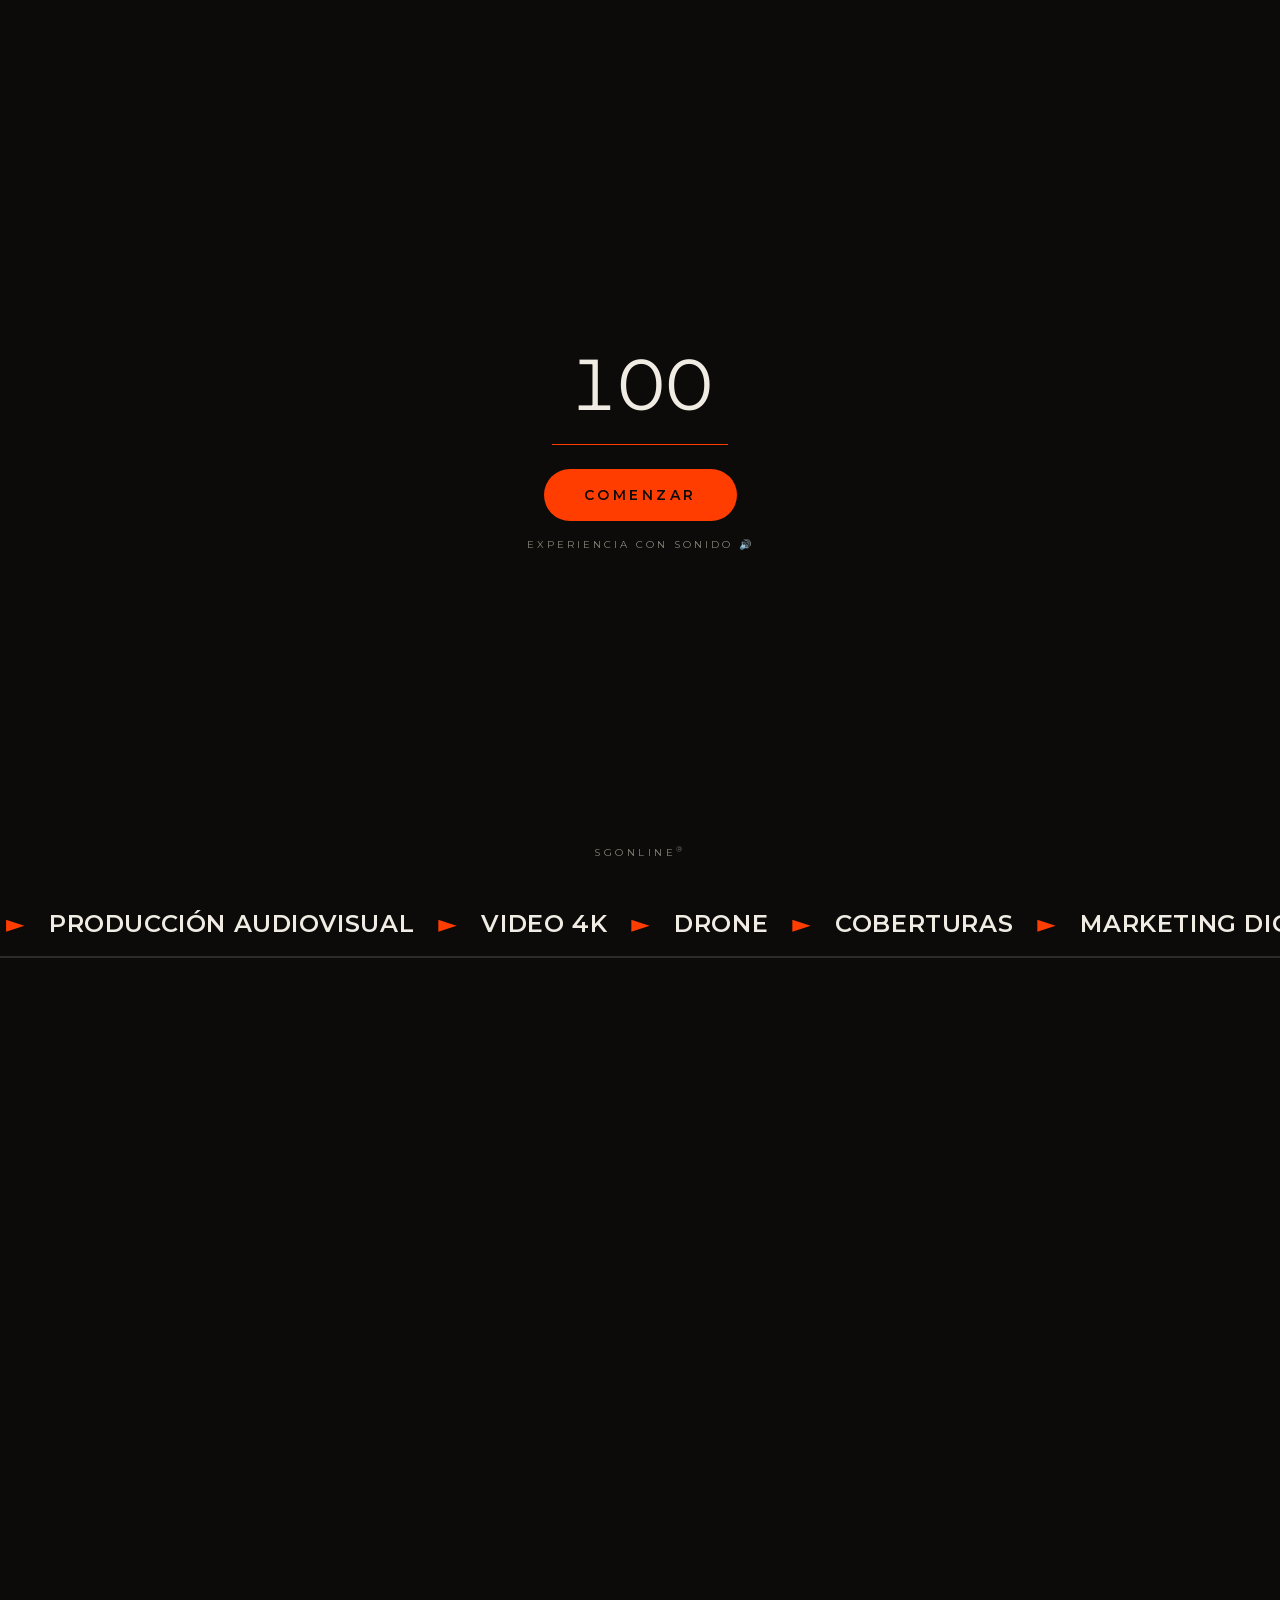
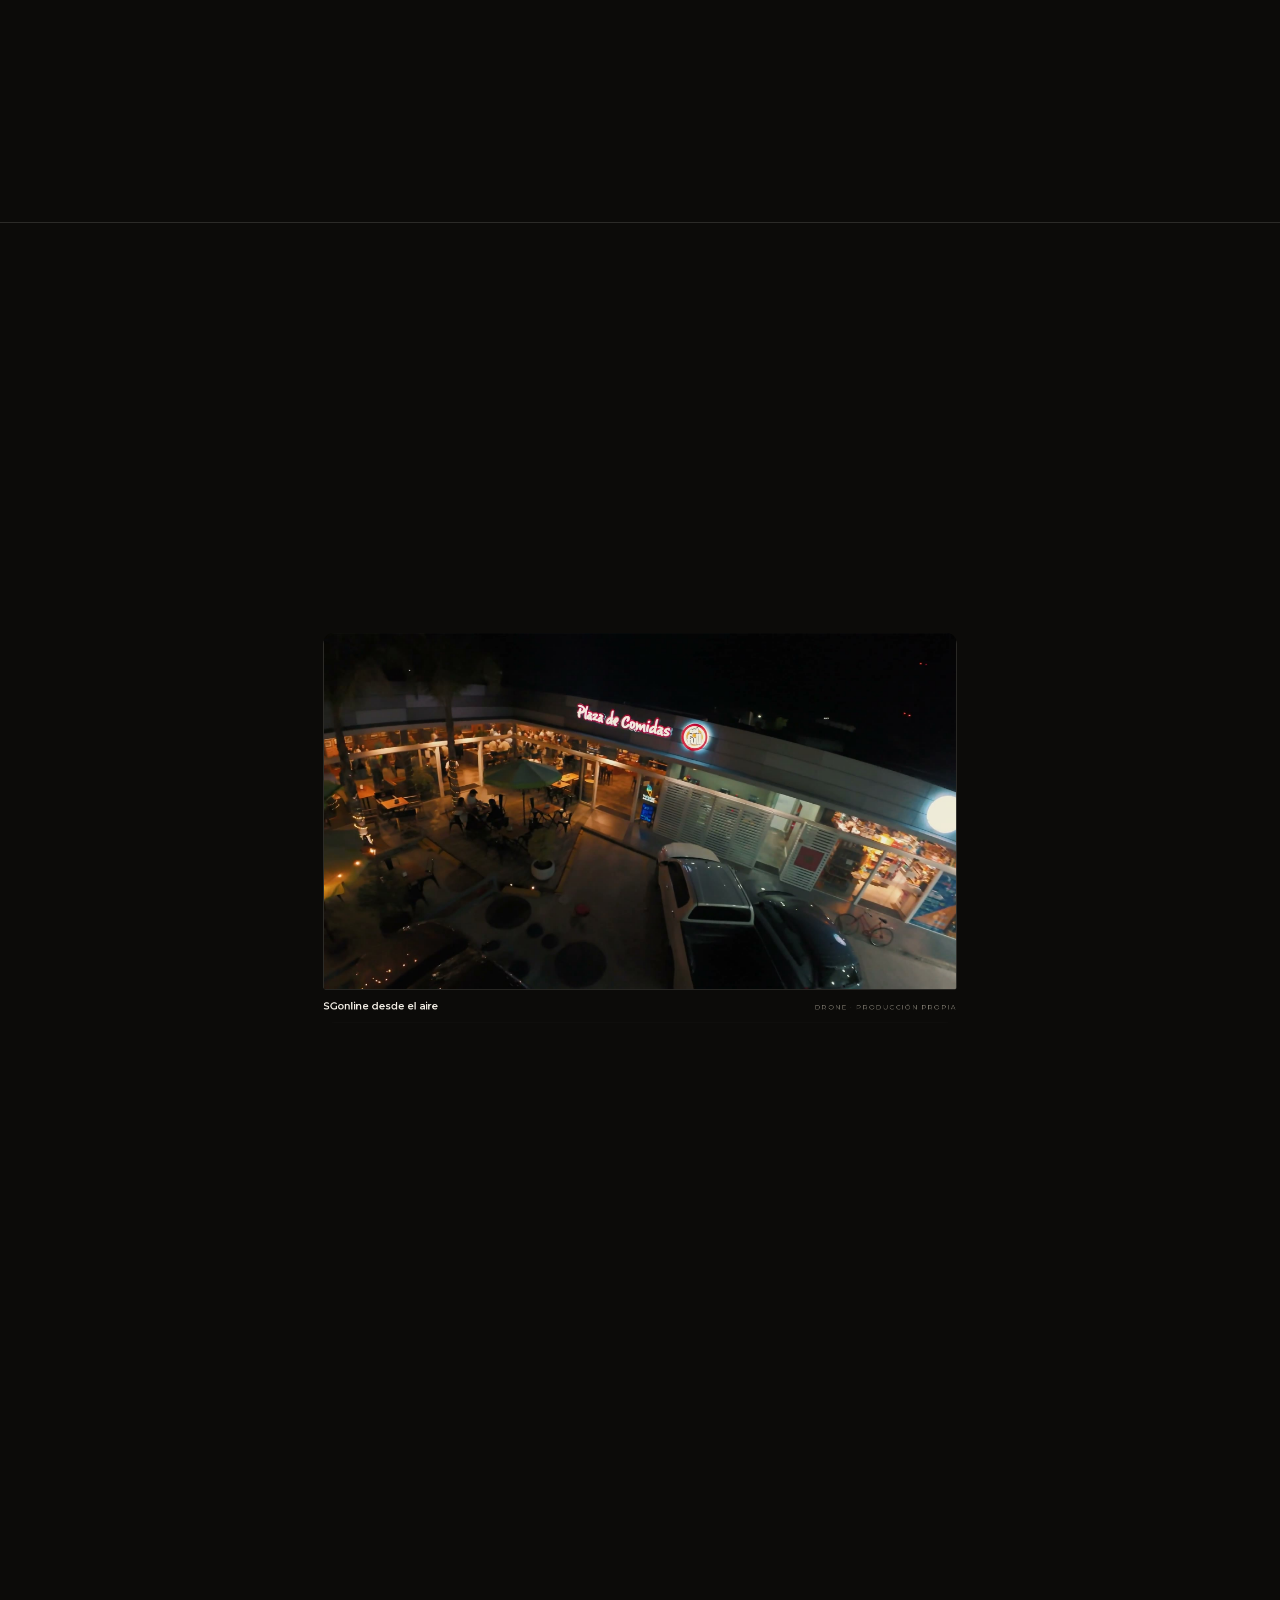
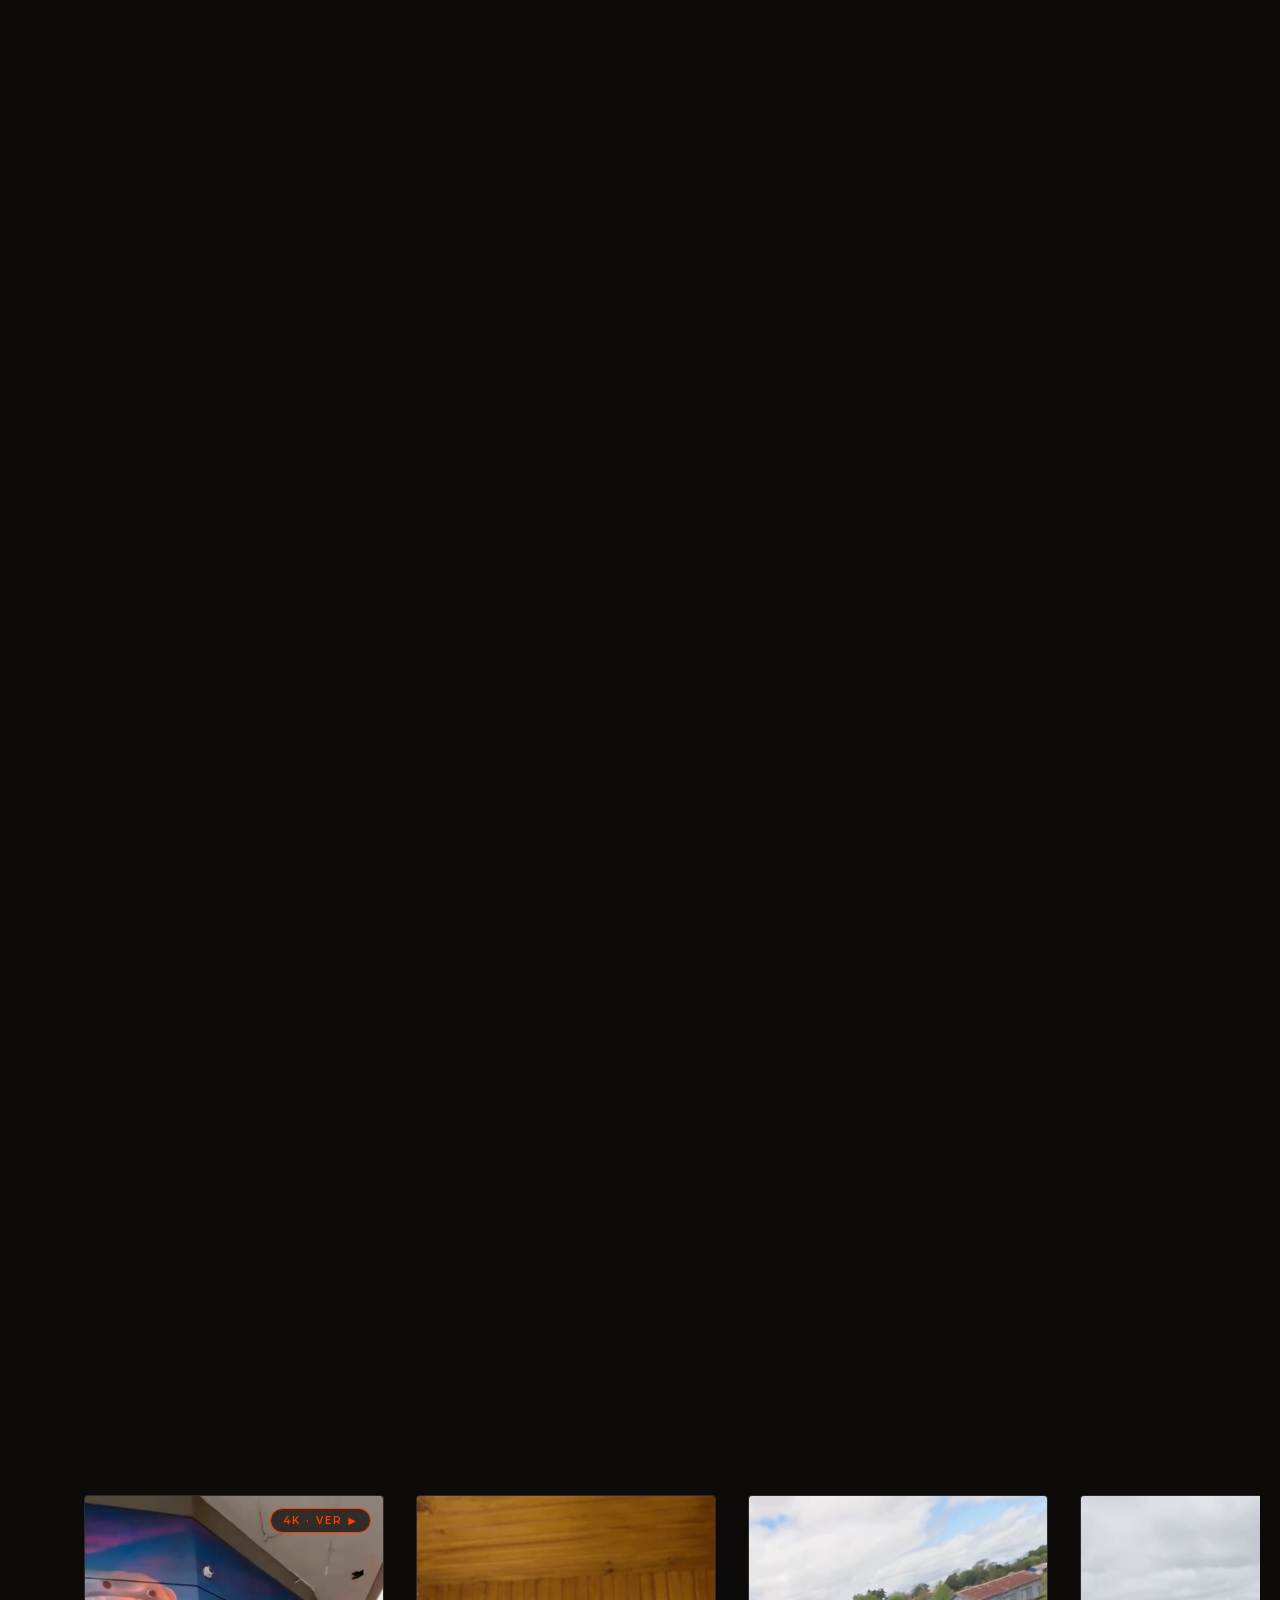
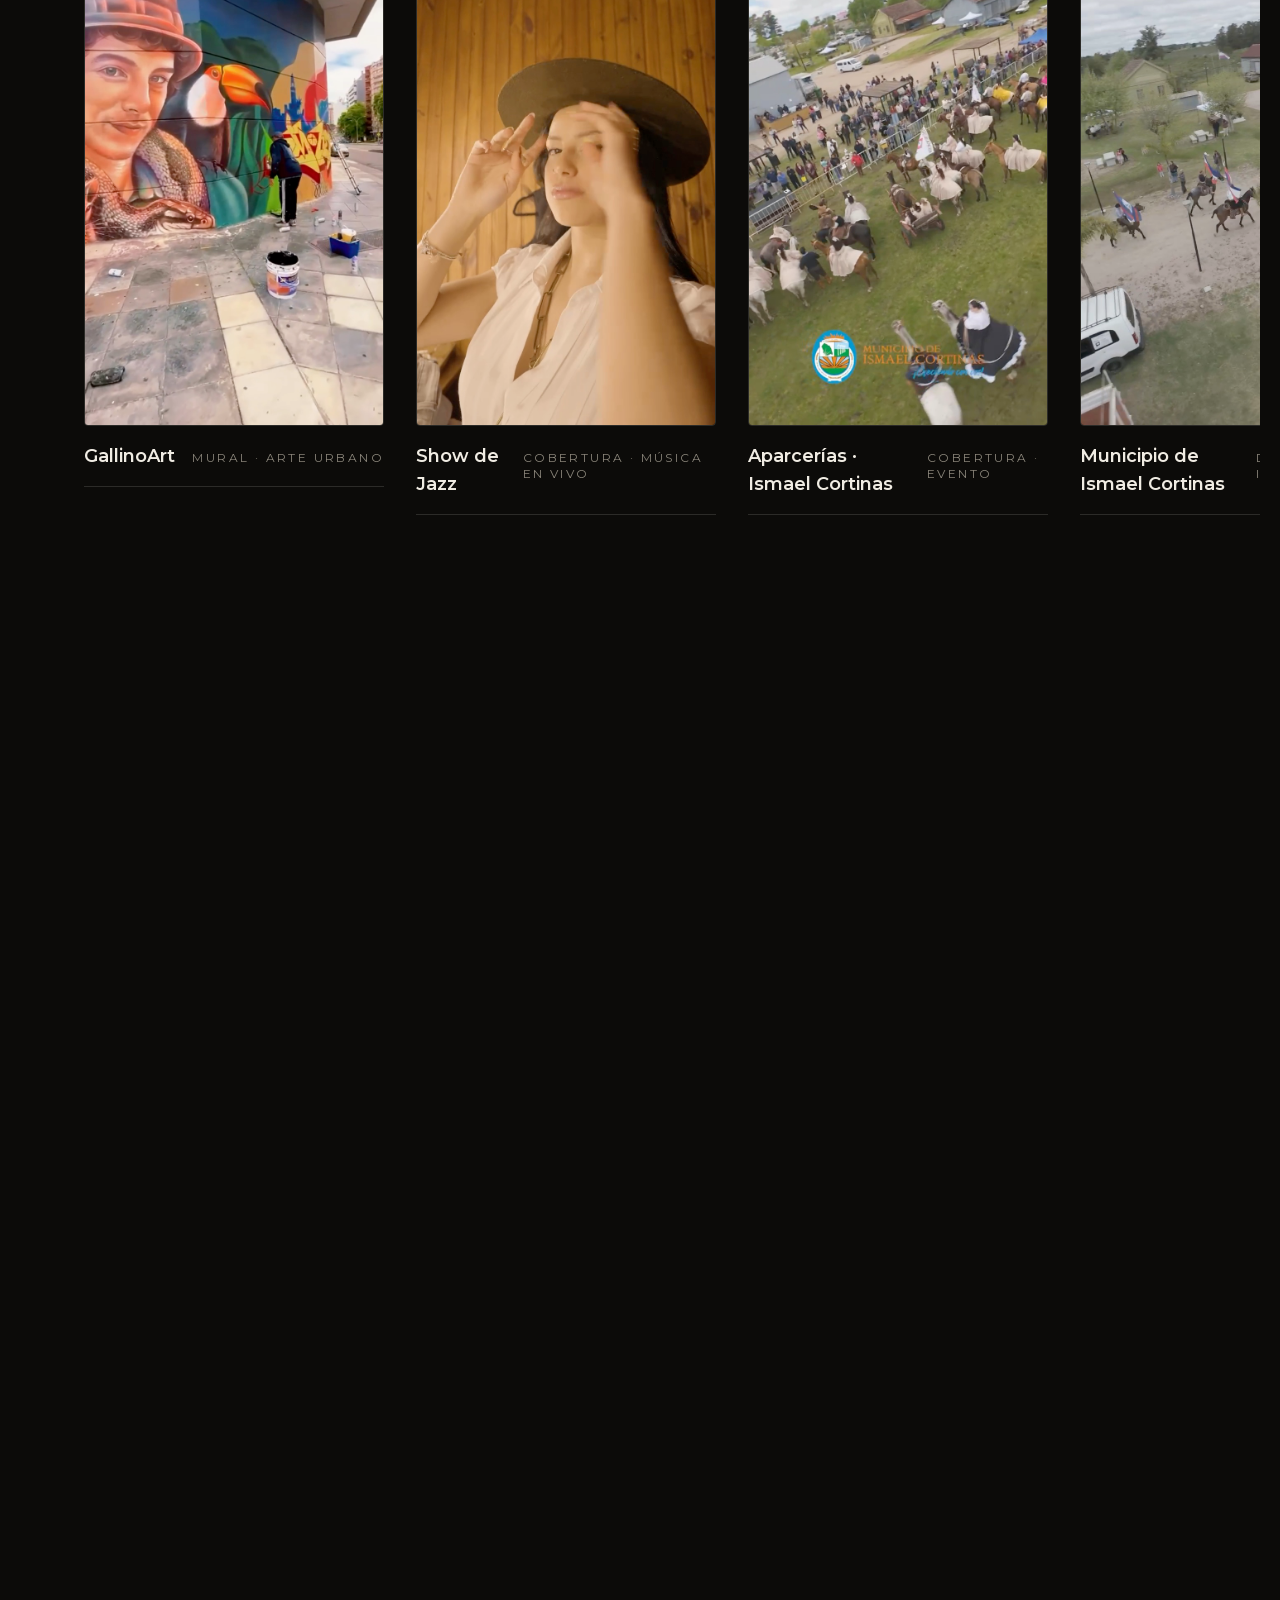
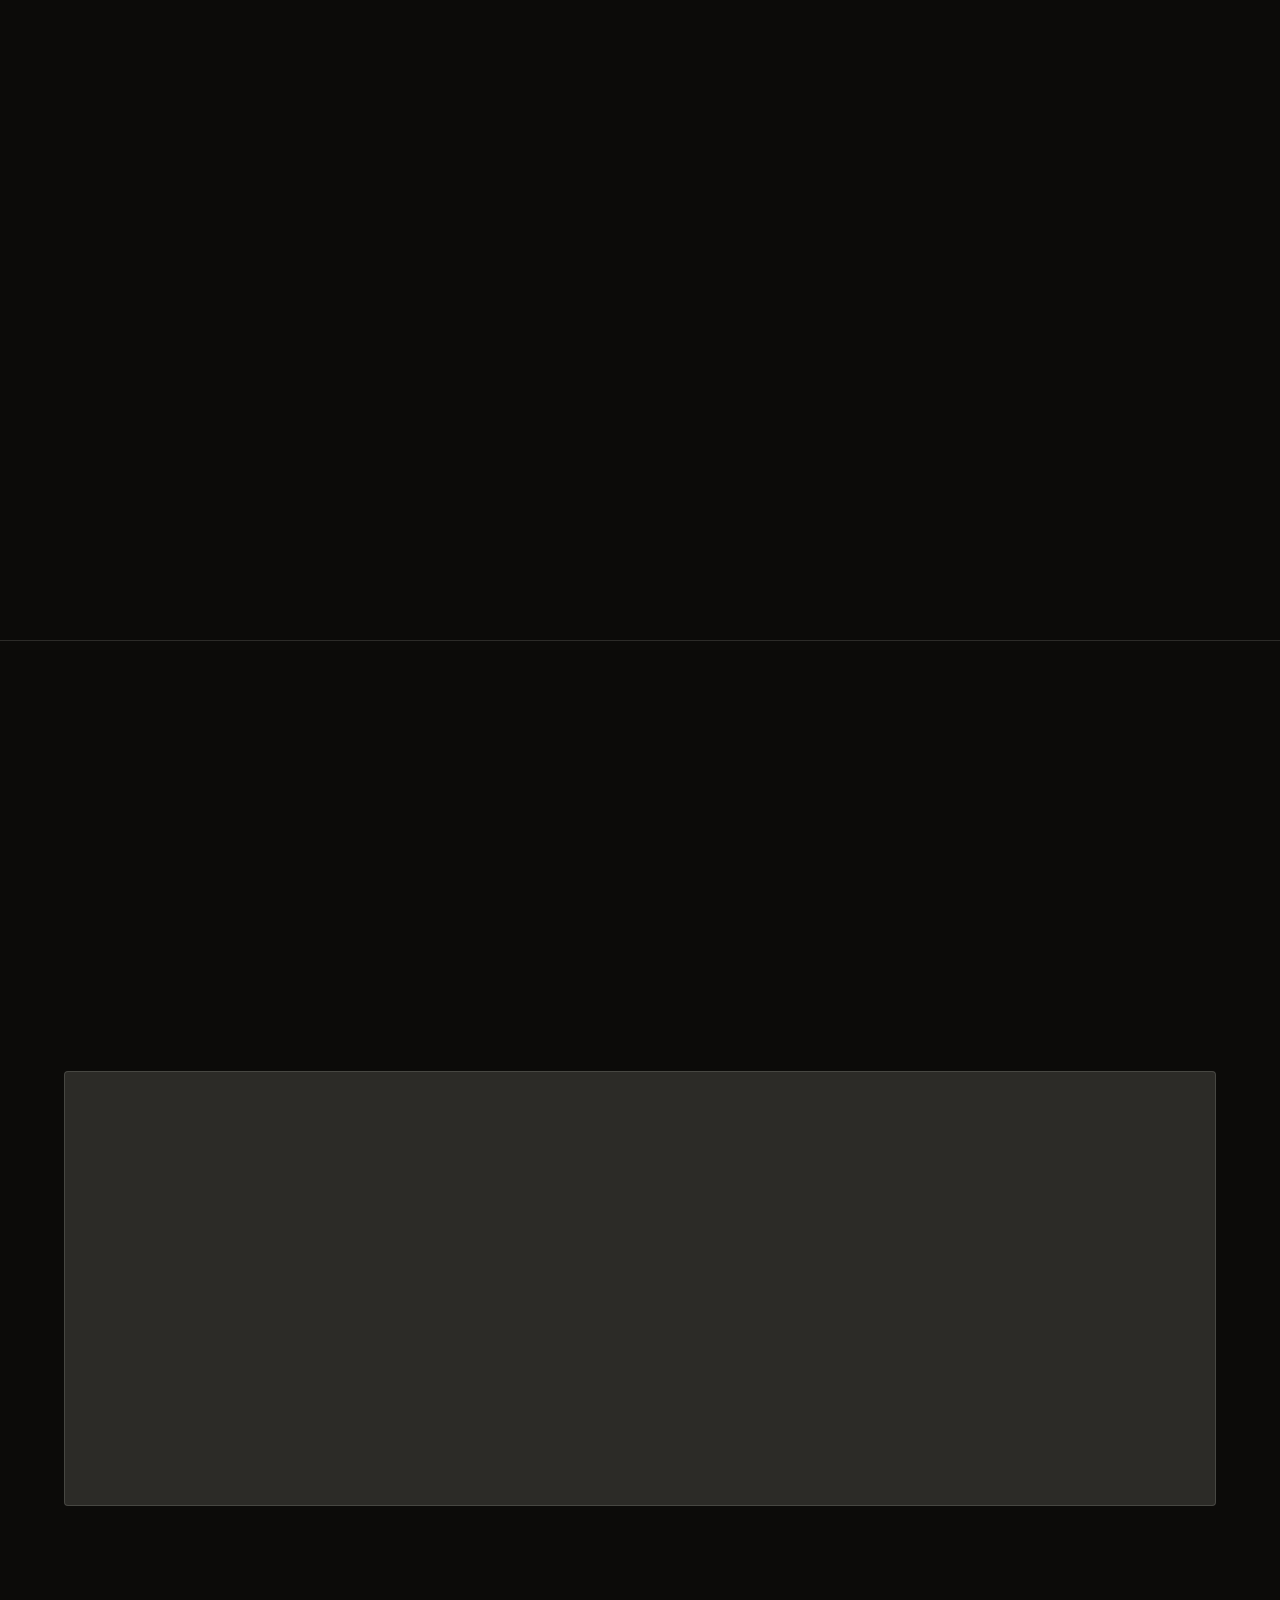
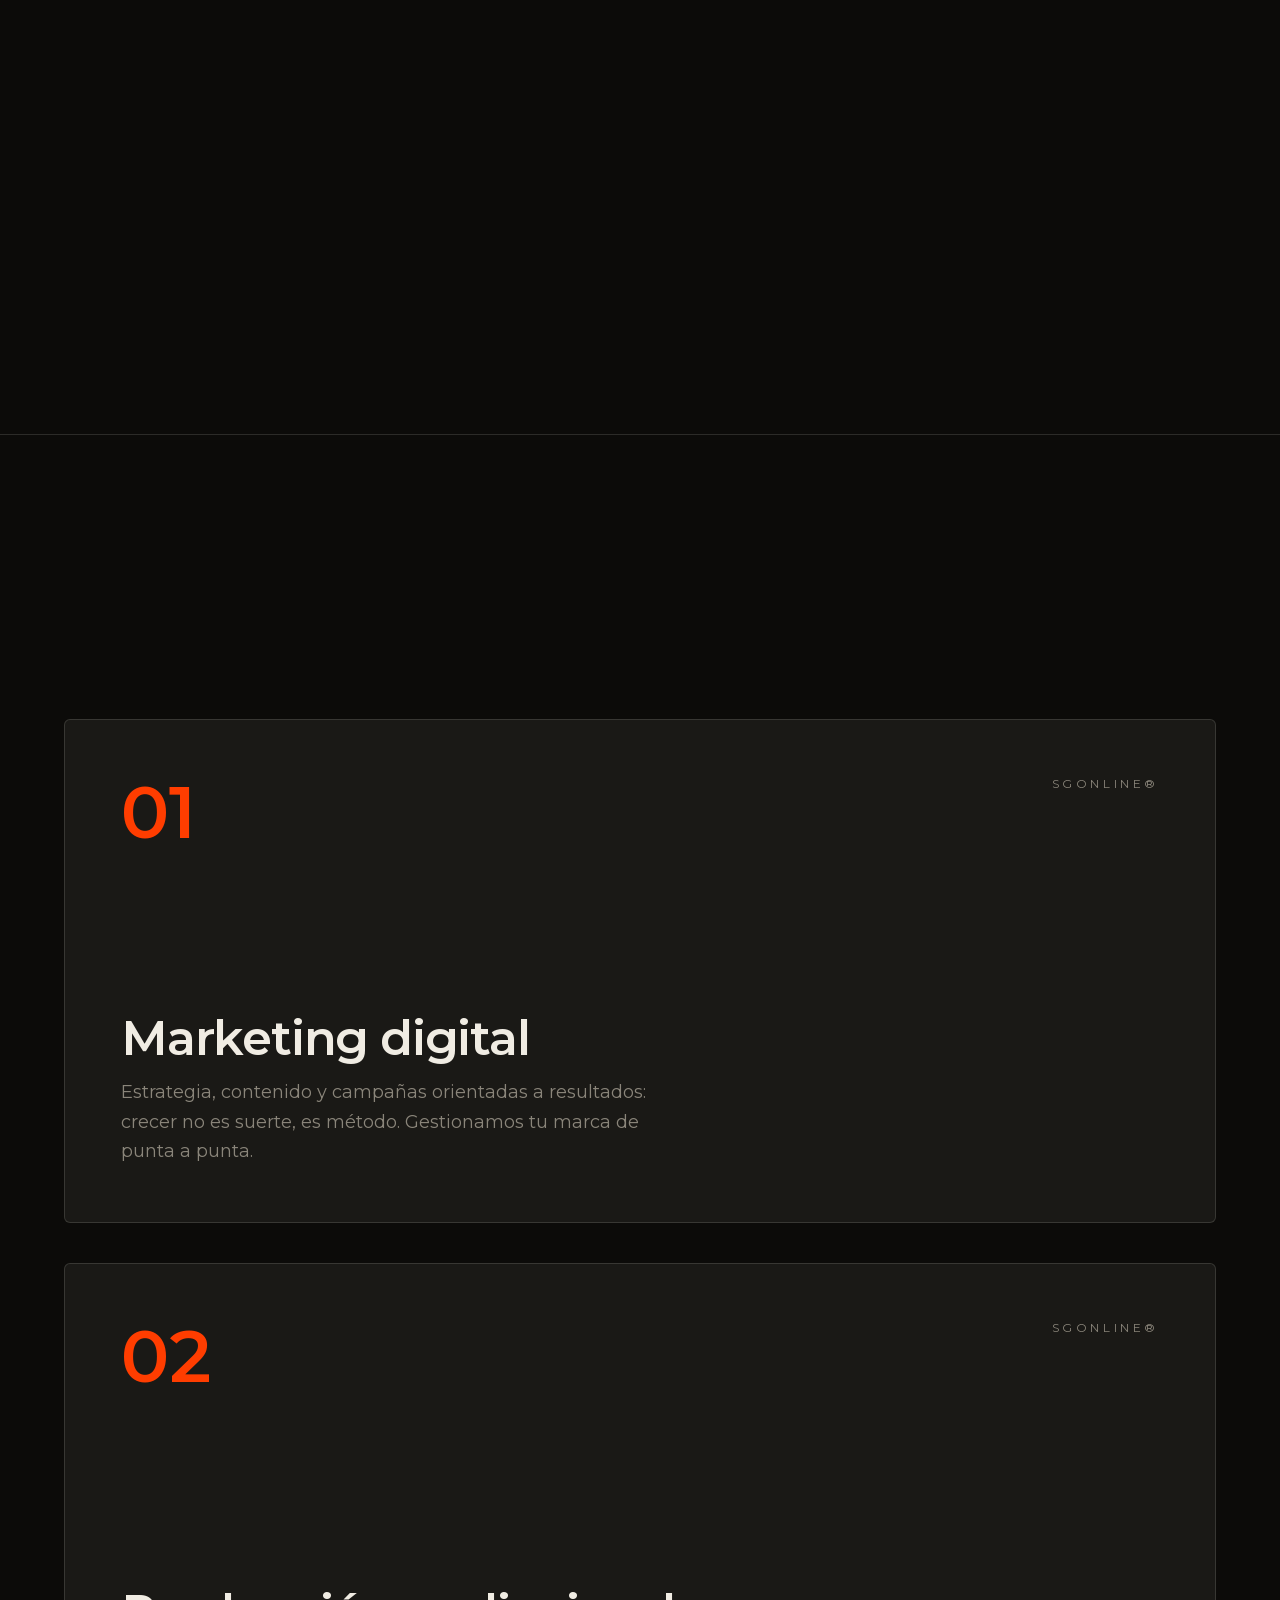
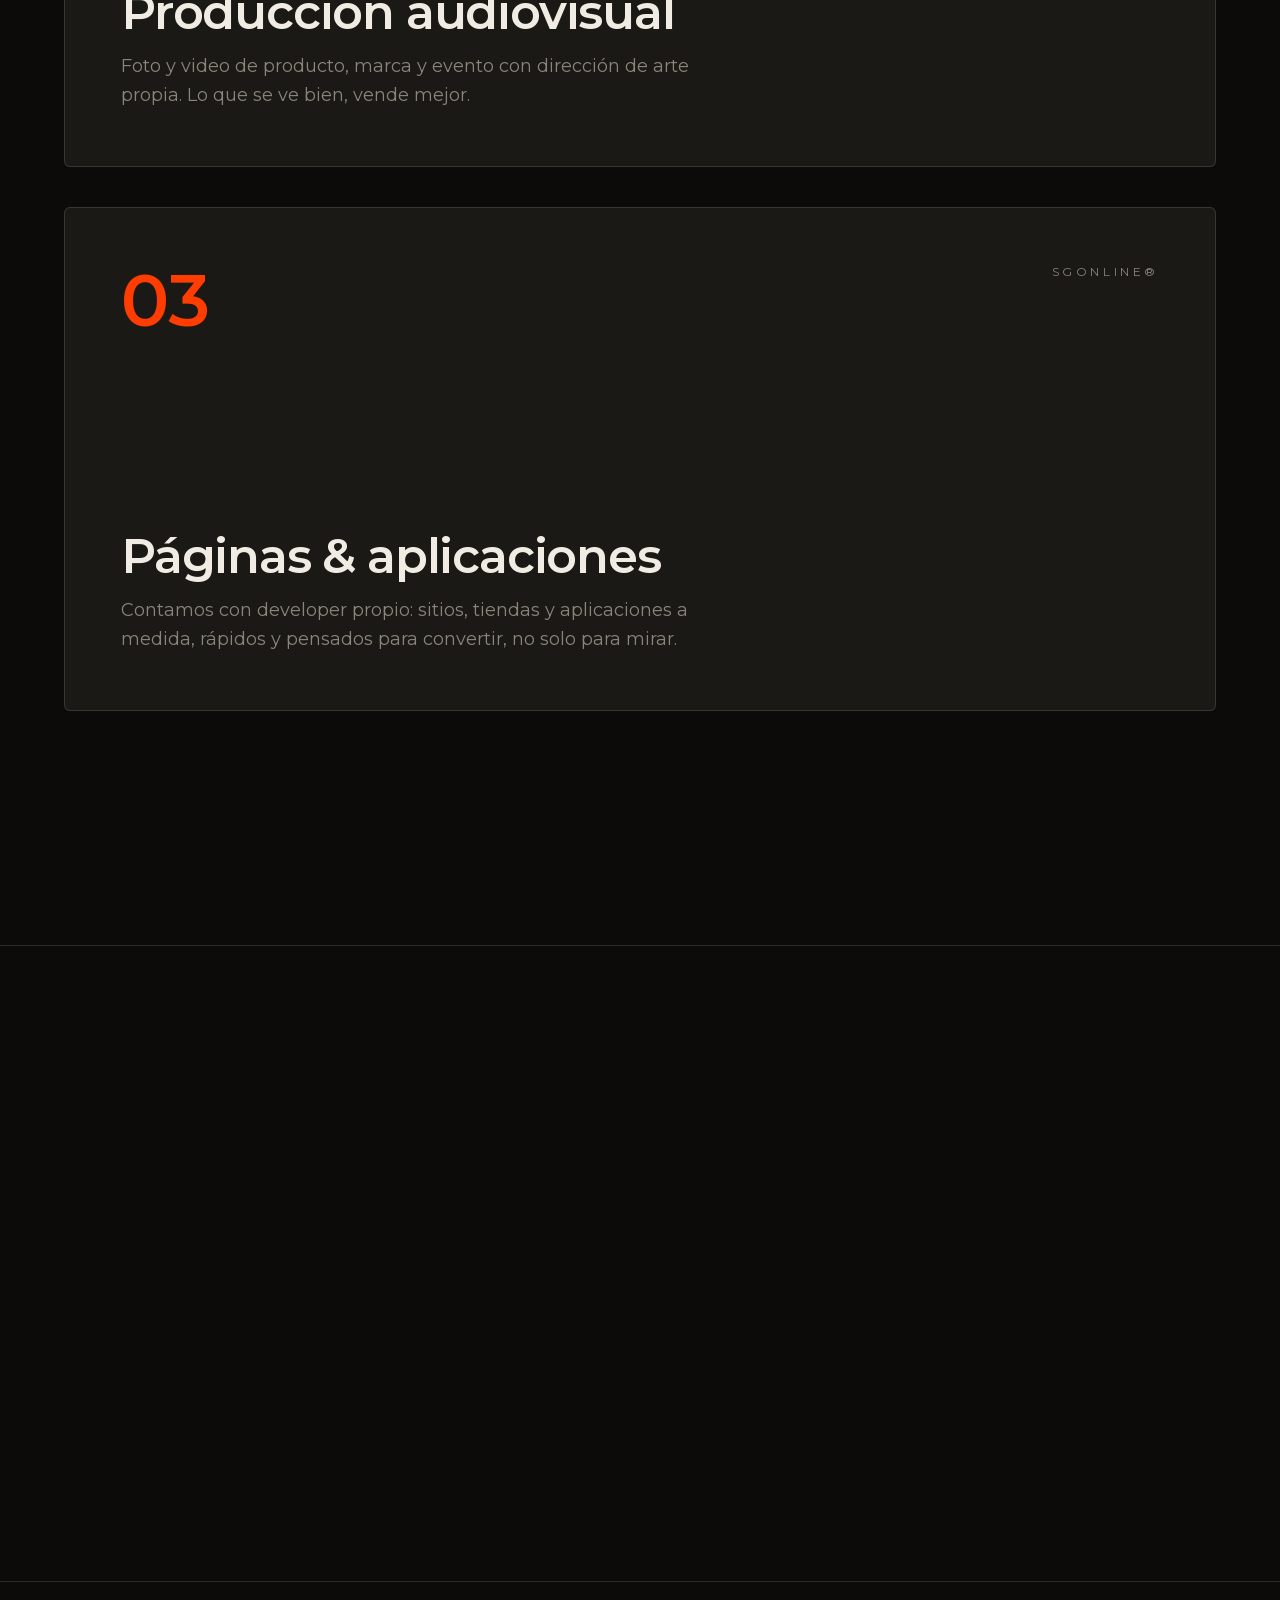
==== commit b43d3d0d: "Showreel: fuera la toma del cordero al asador, entra el gurí a caballo de Aparcerías" ====
--- a/index.html
+++ b/index.html
@@ -1 +1 @@
-<!DOCTYPE html><html lang="es" class="montserrat_630a7cb7-module__LzBTja__variable instrument_serif_2c6de2de-module__ecTz5a__variable antialiased"><head><meta charSet="utf-8"/><meta name="viewport" content="width=device-width, initial-scale=1"/><link rel="preload" href="/_next/static/media/7ebf22b5a21034f8-s.p.3j3877k49yy0l.woff2" as="font" crossorigin="" type="font/woff2"/><link rel="preload" href="/_next/static/media/a3264cb69f626630-s.p.2w0lnotpt__ns.woff2" as="font" crossorigin="" type="font/woff2"/><link rel="preload" href="/_next/static/media/e41d5df559864f9e-s.p.1g73gv09-xcb6.woff2" as="font" crossorigin="" type="font/woff2"/><link rel="preload" href="/_next/static/media/e8f2fbee2754df70-s.p.1dqa_6e_ad4sj.woff2" as="font" crossorigin="" type="font/woff2"/><link rel="preload" href="/logos/sgonline.png" as="image"/><link rel="preload" href="/logos/bastion.png" as="image"/><link rel="preload" href="/logos/freshfull.png" as="image"/><link rel="preload" href="/logos/vibraclub.png" as="image"/><link rel="preload" href="/logos/fitzone.png" as="image"/><link rel="preload" href="/logos/hormigones.png" as="image"/><link rel="preload" href="/logos/fondito.png" as="image"/><link rel="preload" href="/logos/kas.png" as="image"/><link rel="preload" href="/logos/ismaelcortinas.png" as="image"/><link rel="preload" href="/logos/repuestos.png" as="image"/><link rel="stylesheet" href="/_next/static/chunks/0ii3a-3wx1tus.css" data-precedence="next"/><link rel="preload" as="script" fetchPriority="low" href="/_next/static/chunks/3l2cn98nr6ga3.js"/><script src="/_next/static/chunks/07-hzktxqjvzd.js" async=""></script><script src="/_next/static/chunks/1xx1dardhvgcj.js" async=""></script><script src="/_next/static/chunks/3lny3bkd9fgbb.js" async=""></script><script src="/_next/static/chunks/turbopack-3csjn34x500so.js" async=""></script><script src="/_next/static/chunks/158myu8e_yme3.js" async=""></script><script src="/_next/static/chunks/3usymehxmaqpa.js" async=""></script><script src="/_next/static/chunks/03pq_ptamhz9d.js" async=""></script><link rel="preload" href="/logos/eatfull.png" as="image"/><link rel="preload" href="/logos/junta.png" as="image"/><link rel="preload" href="/logos/casacalma.png" as="image"/><link rel="preload" href="/logos/citef.png" as="image"/><link rel="preload" href="/logos/elrincon.png" as="image"/><link rel="preload" href="/logos/impacto.png" as="image"/><link rel="preload" href="/logos/bioestetica.png" as="image"/><link rel="preload" href="/logos/paseotrinidad.png" as="image"/><link rel="preload" href="/logos/lauraestilista.png" as="image"/><link rel="preload" href="/logos/newer.png" as="image"/><link rel="preload" href="/logos/ahiva.png" as="image"/><link rel="preload" href="/logos/cincuenta50.png" as="image"/><link rel="preload" href="/logos/podologamelina.png" as="image"/><link rel="preload" href="/logos/noventa5609.png" as="image"/><meta name="next-size-adjust" content=""/><title>SGonline® — Productora audiovisual y agencia creativa</title><meta name="description" content="SGonline es la productora audiovisual y agencia creativa de Trinidad, Flores: video 4K, drone, coberturas, marketing digital y páginas web para marcas de todo Uruguay."/><link rel="icon" href="/icon.png?icon.1ybubh3m9af6g.png" sizes="256x256" type="image/png"/><link rel="apple-touch-icon" href="/apple-icon.png?apple-icon.3y7nilflkdg_q.png" sizes="180x180" type="image/png"/><script src="/_next/static/chunks/0cz1d0mv5g_q7.js" noModule=""></script></head><body class="min-h-screen bg-background text-foreground"><div hidden=""><!--$--><!--/$--></div><div class="fixed inset-0 z-[99] flex flex-col items-center justify-center gap-6 bg-background" style="clip-path:inset(0 0 0% 0)"><span class="font-serif text-6xl tabular-nums tracking-tight md:text-7xl">000</span><div class="h-px w-44 overflow-hidden bg-line"><div class="h-full w-full origin-left bg-accent" style="transform:scaleX(0)"></div></div><div class="flex flex-col items-center gap-4 transition-all duration-700 pointer-events-none translate-y-4 opacity-0"><button class="rounded-full bg-accent px-10 py-4 text-sm font-semibold uppercase tracking-[0.25em] text-background transition-transform hover:scale-105">Comenzar</button><span class="text-[10px] uppercase tracking-[0.3em] text-muted">Experiencia con sonido 🔊</span></div><span class="absolute bottom-10 text-[10px] uppercase tracking-[0.35em] text-muted">SGonline<sup>®</sup></span></div><div class="cursor-dot" aria-hidden="true"></div><div class="cursor-ring" aria-hidden="true"></div><header class="fixed inset-x-0 top-0 z-50 border-b border-line bg-background/80 backdrop-blur"><div class="mx-auto flex max-w-6xl items-center justify-between px-5 py-4"><a href="#" class="flex items-center gap-3"><img src="/logos/sgonline.png" alt="SGonline" class="h-7 w-auto"/><span class="text-lg font-semibold tracking-wide">SGonline<sup class="text-[0.55em]">®</sup></span></a><nav class="hidden items-center gap-8 text-xs uppercase tracking-[0.2em] text-muted lg:flex"><a href="#nosotros" class="transition-colors hover:text-foreground"><span class="roll"><span class="roll__t roll__t--a">Nosotros</span><span class="roll__t roll__t--b" aria-hidden="true">Nosotros</span></span></a><a href="#trabajos" class="transition-colors hover:text-foreground"><span class="roll"><span class="roll__t roll__t--a">Trabajos</span><span class="roll__t roll__t--b" aria-hidden="true">Trabajos</span></span></a><a href="#produccion" class="transition-colors hover:text-foreground"><span class="roll"><span class="roll__t roll__t--a">Producción</span><span class="roll__t roll__t--b" aria-hidden="true">Producción</span></span></a><a href="#web" class="transition-colors hover:text-foreground"><span class="roll"><span class="roll__t roll__t--a">Web</span><span class="roll__t roll__t--b" aria-hidden="true">Web</span></span></a><a href="#servicios" class="transition-colors hover:text-foreground"><span class="roll"><span class="roll__t roll__t--a">Servicios</span><span class="roll__t roll__t--b" aria-hidden="true">Servicios</span></span></a><a href="/propuesta" class="transition-colors hover:text-foreground"><span class="roll"><span class="roll__t roll__t--a">Propuesta</span><span class="roll__t roll__t--b" aria-hidden="true">Propuesta</span></span></a></nav><div class="flex items-center gap-3"><audio src="/media/musica.mp3" loop="" preload="auto"></audio><button type="button" aria-label="Activar música" aria-pressed="false" class="flex h-10 w-10 items-center justify-center rounded-full border transition-colors border-foreground/30 hover:border-accent"><span class="eq " aria-hidden="true"><span></span><span></span><span></span><span></span></span></button><a href="#contacto" data-magnetic="true" class="hidden rounded-full border border-foreground/30 px-5 py-2 text-xs uppercase tracking-[0.2em] transition-colors hover:border-accent hover:text-accent sm:block"><span class="roll"><span class="roll__t roll__t--a">Hablemos</span><span class="roll__t roll__t--b" aria-hidden="true">Hablemos</span></span></a><div class="lg:hidden"><button aria-label="Abrir menú" class="flex h-10 w-10 flex-col items-center justify-center gap-1.5"><span class="h-px w-6 bg-foreground"></span><span class="h-px w-6 bg-foreground"></span><span class="h-px w-4 self-end bg-accent"></span></button></div></div></div></header><main><section data-hero="true" class="relative overflow-hidden px-5 pb-16 pt-36 md:pb-24 md:pt-44"><div class="hero-bg absolute inset-0" aria-hidden="true"><video data-hero-bg="true" poster="/media/showreel-poster.jpg" autoPlay="" muted="" loop="" playsInline="" preload="none" disableRemotePlayback="" class="h-full w-full object-cover opacity-55"></video><div class="absolute inset-0 bg-gradient-to-b from-background/80 via-background/30 to-background"></div></div><div data-orb="true" class="absolute right-[8%] top-[46%] h-40 w-40 md:h-64 md:w-64"><div class="orb h-full w-full"></div></div><div class="relative z-10 mx-auto max-w-6xl"><div data-hero-top="true" class="mb-8 flex items-center justify-between"><span class="tabular-nums text-xs uppercase tracking-[0.25em] text-muted">Uruguay · <!-- -->--:--:--<!-- --> UTC−3</span><span class="hidden items-center gap-3 text-xs uppercase tracking-[0.25em] text-muted md:flex"><span class="rec-dot" aria-hidden="true"></span>Productora audiovisual — Trinidad, Flores</span></div><h1 class="font-serif text-[11vw] font-semibold leading-[0.98] tracking-tight md:text-[6.5rem]"><span class="line"><span class="line-inner">Hacemos v<em>i</em>deo</span></span><span class="line"><span class="line-inner">que hace <span class="accent-word">vender.</span></span></span></h1><div data-hero-sub="true" class="mt-10 flex flex-col gap-8 md:flex-row md:items-end md:justify-between"><p class="max-w-md text-base leading-relaxed text-muted md:text-lg">Producción audiovisual en 4K, tomas con drone y coberturas, con la estrategia de marketing y la web para que cada pieza llegue a quien tiene que llegar.</p><button type="button" data-magnetic="true" class="group inline-flex items-center gap-4 rounded-full border border-foreground/30 py-2 pl-2 pr-6 text-xs uppercase tracking-[0.25em] transition-colors hover:border-accent hover:text-accent"><span class="flex h-10 w-10 items-center justify-center rounded-full bg-accent text-background transition-transform duration-500 group-hover:scale-110">▶</span>Ver showreel</button></div></div></section><section aria-label="Clientes" class="pb-16 md:pb-24"><div data-reveal="true" class=""><p class="mb-8 px-5 text-center text-xs uppercase tracking-[0.3em] text-muted">Confiaron en nosotros</p><div class="overflow-hidden"><div class="marquee-track marquee-track--slow items-center"><div aria-hidden="false" class="flex shrink-0 items-center"><img src="/logos/bastion.png" alt="Bastión Real Estate" title="Bastión Real Estate" class="mx-8 h-10 w-auto opacity-80 transition-opacity hover:opacity-100 md:mx-12 md:h-12"/><img src="/logos/freshfull.png" alt="FreshFull" title="FreshFull" class="mx-8 h-10 w-auto opacity-80 transition-opacity hover:opacity-100 md:mx-12 md:h-12"/><img src="/logos/vibraclub.png" alt="Vibra Club" title="Vibra Club" class="mx-8 h-10 w-auto opacity-80 transition-opacity hover:opacity-100 md:mx-12 md:h-12"/><img src="/logos/fitzone.png" alt="FitZone" title="FitZone" class="mx-8 h-10 w-auto opacity-80 transition-opacity hover:opacity-100 md:mx-12 md:h-12"/><img src="/logos/hormigones.png" alt="Hormigones Uruguay" title="Hormigones Uruguay" class="mx-8 h-10 w-auto opacity-80 transition-opacity hover:opacity-100 md:mx-12 md:h-12"/><img src="/logos/fondito.png" alt="El Fondito" title="El Fondito" class="mx-8 h-10 w-auto opacity-80 transition-opacity hover:opacity-100 md:mx-12 md:h-12"/><img src="/logos/kas.png" alt="Konrad Adenauer Stiftung" title="Konrad Adenauer Stiftung" class="mx-8 h-10 w-auto opacity-80 transition-opacity hover:opacity-100 md:mx-12 md:h-12"/><img src="/logos/ismaelcortinas.png" alt="Municipio de Ismael Cortinas" title="Municipio de Ismael Cortinas" class="mx-8 h-10 w-auto opacity-80 transition-opacity hover:opacity-100 md:mx-12 md:h-12"/><img src="/logos/repuestos.png" alt="Centro Repuestos del Sur" title="Centro Repuestos del Sur" class="mx-8 h-10 w-auto opacity-80 transition-opacity hover:opacity-100 md:mx-12 md:h-12"/><img src="/logos/eatfull.png" alt="EatFull" title="EatFull" class="mx-8 h-10 w-auto opacity-80 transition-opacity hover:opacity-100 md:mx-12 md:h-12"/><img src="/logos/junta.png" alt="Junta Departamental de Flores" title="Junta Departamental de Flores" class="mx-8 h-10 w-auto opacity-80 transition-opacity hover:opacity-100 md:mx-12 md:h-12"/><img src="/logos/casacalma.png" alt="Casa Calma" title="Casa Calma" class="mx-8 h-10 w-auto opacity-80 transition-opacity hover:opacity-100 md:mx-12 md:h-12"/><img src="/logos/citef.png" alt="CITEF" title="CITEF" class="mx-8 h-10 w-auto opacity-80 transition-opacity hover:opacity-100 md:mx-12 md:h-12"/><img src="/logos/elrincon.png" alt="El Rincón Gourmet" title="El Rincón Gourmet" class="mx-8 h-10 w-auto opacity-80 transition-opacity hover:opacity-100 md:mx-12 md:h-12"/><img src="/logos/impacto.png" alt="Impacto Construcciones" title="Impacto Construcciones" class="mx-8 h-10 w-auto opacity-80 transition-opacity hover:opacity-100 md:mx-12 md:h-12"/><img src="/logos/bioestetica.png" alt="BioEstética" title="BioEstética" class="mx-8 h-10 w-auto opacity-80 transition-opacity hover:opacity-100 md:mx-12 md:h-12"/><img src="/logos/paseotrinidad.png" alt="Paseo Trinidad" title="Paseo Trinidad" class="mx-8 h-10 w-auto opacity-80 transition-opacity hover:opacity-100 md:mx-12 md:h-12"/><img src="/logos/lauraestilista.png" alt="Laura Estilista" title="Laura Estilista" class="mx-8 h-10 w-auto opacity-80 transition-opacity hover:opacity-100 md:mx-12 md:h-12"/><img src="/logos/newer.png" alt="Newer Producciones" title="Newer Producciones" class="mx-8 h-10 w-auto opacity-80 transition-opacity hover:opacity-100 md:mx-12 md:h-12"/><img src="/logos/ahiva.png" alt="AhíVa" title="AhíVa" class="mx-8 h-10 w-auto opacity-80 transition-opacity hover:opacity-100 md:mx-12 md:h-12"/><img src="/logos/cincuenta50.png" alt="5050" title="5050" class="mx-8 h-10 w-auto opacity-80 transition-opacity hover:opacity-100 md:mx-12 md:h-12"/><img src="/logos/podologamelina.png" alt="Podología Melina Cordero" title="Podología Melina Cordero" class="mx-8 h-10 w-auto opacity-80 transition-opacity hover:opacity-100 md:mx-12 md:h-12"/><img src="/logos/noventa5609.png" alt="95609" title="95609" class="mx-8 h-10 w-auto opacity-80 transition-opacity hover:opacity-100 md:mx-12 md:h-12"/></div><div aria-hidden="true" class="flex shrink-0 items-center"><img src="/logos/bastion.png" alt="Bastión Real Estate" title="Bastión Real Estate" class="mx-8 h-10 w-auto opacity-80 transition-opacity hover:opacity-100 md:mx-12 md:h-12"/><img src="/logos/freshfull.png" alt="FreshFull" title="FreshFull" class="mx-8 h-10 w-auto opacity-80 transition-opacity hover:opacity-100 md:mx-12 md:h-12"/><img src="/logos/vibraclub.png" alt="Vibra Club" title="Vibra Club" class="mx-8 h-10 w-auto opacity-80 transition-opacity hover:opacity-100 md:mx-12 md:h-12"/><img src="/logos/fitzone.png" alt="FitZone" title="FitZone" class="mx-8 h-10 w-auto opacity-80 transition-opacity hover:opacity-100 md:mx-12 md:h-12"/><img src="/logos/hormigones.png" alt="Hormigones Uruguay" title="Hormigones Uruguay" class="mx-8 h-10 w-auto opacity-80 transition-opacity hover:opacity-100 md:mx-12 md:h-12"/><img src="/logos/fondito.png" alt="El Fondito" title="El Fondito" class="mx-8 h-10 w-auto opacity-80 transition-opacity hover:opacity-100 md:mx-12 md:h-12"/><img src="/logos/kas.png" alt="Konrad Adenauer Stiftung" title="Konrad Adenauer Stiftung" class="mx-8 h-10 w-auto opacity-80 transition-opacity hover:opacity-100 md:mx-12 md:h-12"/><img src="/logos/ismaelcortinas.png" alt="Municipio de Ismael Cortinas" title="Municipio de Ismael Cortinas" class="mx-8 h-10 w-auto opacity-80 transition-opacity hover:opacity-100 md:mx-12 md:h-12"/><img src="/logos/repuestos.png" alt="Centro Repuestos del Sur" title="Centro Repuestos del Sur" class="mx-8 h-10 w-auto opacity-80 transition-opacity hover:opacity-100 md:mx-12 md:h-12"/><img src="/logos/eatfull.png" alt="EatFull" title="EatFull" class="mx-8 h-10 w-auto opacity-80 transition-opacity hover:opacity-100 md:mx-12 md:h-12"/><img src="/logos/junta.png" alt="Junta Departamental de Flores" title="Junta Departamental de Flores" class="mx-8 h-10 w-auto opacity-80 transition-opacity hover:opacity-100 md:mx-12 md:h-12"/><img src="/logos/casacalma.png" alt="Casa Calma" title="Casa Calma" class="mx-8 h-10 w-auto opacity-80 transition-opacity hover:opacity-100 md:mx-12 md:h-12"/><img src="/logos/citef.png" alt="CITEF" title="CITEF" class="mx-8 h-10 w-auto opacity-80 transition-opacity hover:opacity-100 md:mx-12 md:h-12"/><img src="/logos/elrincon.png" alt="El Rincón Gourmet" title="El Rincón Gourmet" class="mx-8 h-10 w-auto opacity-80 transition-opacity hover:opacity-100 md:mx-12 md:h-12"/><img src="/logos/impacto.png" alt="Impacto Construcciones" title="Impacto Construcciones" class="mx-8 h-10 w-auto opacity-80 transition-opacity hover:opacity-100 md:mx-12 md:h-12"/><img src="/logos/bioestetica.png" alt="BioEstética" title="BioEstética" class="mx-8 h-10 w-auto opacity-80 transition-opacity hover:opacity-100 md:mx-12 md:h-12"/><img src="/logos/paseotrinidad.png" alt="Paseo Trinidad" title="Paseo Trinidad" class="mx-8 h-10 w-auto opacity-80 transition-opacity hover:opacity-100 md:mx-12 md:h-12"/><img src="/logos/lauraestilista.png" alt="Laura Estilista" title="Laura Estilista" class="mx-8 h-10 w-auto opacity-80 transition-opacity hover:opacity-100 md:mx-12 md:h-12"/><img src="/logos/newer.png" alt="Newer Producciones" title="Newer Producciones" class="mx-8 h-10 w-auto opacity-80 transition-opacity hover:opacity-100 md:mx-12 md:h-12"/><img src="/logos/ahiva.png" alt="AhíVa" title="AhíVa" class="mx-8 h-10 w-auto opacity-80 transition-opacity hover:opacity-100 md:mx-12 md:h-12"/><img src="/logos/cincuenta50.png" alt="5050" title="5050" class="mx-8 h-10 w-auto opacity-80 transition-opacity hover:opacity-100 md:mx-12 md:h-12"/><img src="/logos/podologamelina.png" alt="Podología Melina Cordero" title="Podología Melina Cordero" class="mx-8 h-10 w-auto opacity-80 transition-opacity hover:opacity-100 md:mx-12 md:h-12"/><img src="/logos/noventa5609.png" alt="95609" title="95609" class="mx-8 h-10 w-auto opacity-80 transition-opacity hover:opacity-100 md:mx-12 md:h-12"/></div></div></div></div></section><div class="overflow-hidden border-y border-line py-4"><div class="marquee-track"><div aria-hidden="false" class="flex shrink-0 items-center"><span class="flex items-center gap-6 pr-6 font-serif text-xl font-semibold tracking-wide md:text-2xl">PRODUCCIÓN AUDIOVISUAL<span class="text-accent">►</span></span><span class="flex items-center gap-6 pr-6 font-serif text-xl font-semibold tracking-wide md:text-2xl">VIDEO 4K<span class="text-accent">►</span></span><span class="flex items-center gap-6 pr-6 font-serif text-xl font-semibold tracking-wide md:text-2xl">DRONE<span class="text-accent">►</span></span><span class="flex items-center gap-6 pr-6 font-serif text-xl font-semibold tracking-wide md:text-2xl">COBERTURAS<span class="text-accent">►</span></span><span class="flex items-center gap-6 pr-6 font-serif text-xl font-semibold tracking-wide md:text-2xl">MARKETING DIGITAL<span class="text-accent">►</span></span><span class="flex items-center gap-6 pr-6 font-serif text-xl font-semibold tracking-wide md:text-2xl">PÁGINAS &amp; APPS<span class="text-accent">►</span></span></div><div aria-hidden="true" class="flex shrink-0 items-center"><span class="flex items-center gap-6 pr-6 font-serif text-xl font-semibold tracking-wide md:text-2xl">PRODUCCIÓN AUDIOVISUAL<span class="text-accent">►</span></span><span class="flex items-center gap-6 pr-6 font-serif text-xl font-semibold tracking-wide md:text-2xl">VIDEO 4K<span class="text-accent">►</span></span><span class="flex items-center gap-6 pr-6 font-serif text-xl font-semibold tracking-wide md:text-2xl">DRONE<span class="text-accent">►</span></span><span class="flex items-center gap-6 pr-6 font-serif text-xl font-semibold tracking-wide md:text-2xl">COBERTURAS<span class="text-accent">►</span></span><span class="flex items-center gap-6 pr-6 font-serif text-xl font-semibold tracking-wide md:text-2xl">MARKETING DIGITAL<span class="text-accent">►</span></span><span class="flex items-center gap-6 pr-6 font-serif text-xl font-semibold tracking-wide md:text-2xl">PÁGINAS &amp; APPS<span class="text-accent">►</span></span></div></div></div><section id="nosotros" class="border-t border-line px-5 py-24 md:py-32"><div class="mx-auto max-w-6xl"><div data-reveal="true" class=""><p class="mb-4 text-xs uppercase tracking-[0.3em] text-accent">Nosotros</p></div><h2 data-split="true" class="max-w-4xl font-serif text-4xl font-semibold leading-tight tracking-tight md:text-6xl">Creemos en un futuro digital donde la presencia de las empresas no debe ser una <em>opción</em>.</h2><div class="mt-12 grid gap-10 md:grid-cols-2 md:gap-16"><div data-reveal="true" data-delay="120" class=""><p class="leading-relaxed text-muted">Por eso nos capacitamos para dar un servicio acorde al momento tecnológico en el que estamos, cumpliendo con excelencia las solicitudes de los profesionales y empresas que trabajaron con nosotros estos años.</p><p class="mt-5 leading-relaxed text-muted">Desde Trinidad, Flores, acompañamos marcas de todo Uruguay combinando estrategia, contenido y tecnología: community management, coberturas, diseño gráfico, producción audiovisual y desarrollo web, todo dentro del mismo equipo.</p></div><div data-reveal="true" data-delay="240" class=""><div class="grid grid-cols-2 gap-8"><div class="border-t border-foreground/30 pt-4"><span class="font-serif text-5xl font-semibold text-accent">+20</span><p class="mt-2 text-sm text-muted">marcas y personas confiaron en nuestro trabajo</p></div><div class="border-t border-foreground/30 pt-4"><span class="font-serif text-5xl font-semibold text-accent">3</span><p class="mt-2 text-sm text-muted">áreas integradas: marketing, audiovisual y desarrollo</p></div><div class="col-span-2 border-t border-foreground/30 pt-4"><span class="font-serif text-2xl font-semibold">Trinidad, Flores — Uruguay</span><p class="mt-2 text-sm text-muted">trabajando para marcas de todo el país</p></div></div></div></div></div></section><section id="trabajos" class="border-t border-line px-5 py-24 md:py-32"><div class="mx-auto max-w-6xl"><div class="mb-14 flex items-end justify-between"><h2 data-split="true" class="font-serif text-4xl font-semibold tracking-tight md:text-6xl">Proyectos <em>audiovisuales</em></h2><div data-reveal="true" class=""><span class="hidden text-xs uppercase tracking-[0.2em] text-muted md:block">Pasá el mouse para reproducir</span></div></div><div data-drone-stage="true" class="md:flex md:min-h-[80vh] md:items-center"><div data-drone-scale="true" class="w-full overflow-hidden will-change-transform"><article class="group cursor-pointer"><div class="relative overflow-hidden rounded-sm border border-line"><video poster="/media/drone-poster.jpg" muted="" loop="" playsInline="" preload="none" disableRemotePlayback="" class="aspect-video w-full object-cover transition-transform duration-700 ease-out group-hover:scale-[1.03]"></video></div><div class="mt-4 flex flex-col gap-1 border-b border-line pb-4 md:flex-row md:items-baseline md:justify-between md:gap-2"><h3 class="font-serif text-lg font-semibold">SGonline desde el aire</h3><span class="text-xs uppercase tracking-[0.2em] text-muted">Drone · Producción propia</span></div></article></div></div><div class="mt-24 md:mt-32"><div class="mb-10 flex items-end justify-between"><h3 data-split="true" class="font-serif text-3xl font-semibold tracking-tight md:text-5xl">Films <em>4K</em></h3><div data-reveal="true" class=""><span class="hidden text-xs uppercase tracking-[0.2em] text-muted md:block">Clic para ver completo</span></div></div><div class="grid gap-x-6 gap-y-12 md:grid-cols-2"><div data-reveal="true" class=""><article class="group cursor-pointer"><div class="relative overflow-hidden rounded-sm border border-line"><span class="absolute right-3 top-3 z-10 rounded-full border border-accent bg-background/70 px-3 py-1 text-[10px] font-semibold uppercase tracking-[0.2em] text-accent backdrop-blur-sm">4K · Ver ▶</span><video poster="/media/guichon-poster.jpg" muted="" loop="" playsInline="" preload="none" disableRemotePlayback="" class="aspect-video w-full object-cover transition-transform duration-700 ease-out group-hover:scale-[1.03]"></video></div><div class="mt-4 flex flex-col gap-1 border-b border-line pb-4 md:flex-row md:items-baseline md:justify-between md:gap-2"><h3 class="font-serif text-lg font-semibold">Panadería Guichon</h3><span class="text-xs uppercase tracking-[0.2em] text-muted">Video de marca · 4K</span></div></article></div><div data-reveal="true" class=""><article class="group cursor-pointer"><div class="relative overflow-hidden rounded-sm border border-line"><span class="absolute right-3 top-3 z-10 rounded-full border border-accent bg-background/70 px-3 py-1 text-[10px] font-semibold uppercase tracking-[0.2em] text-accent backdrop-blur-sm">4K · Ver ▶</span><video poster="/media/fitzone-horizontal-poster.jpg" muted="" loop="" playsInline="" preload="none" disableRemotePlayback="" class="aspect-video w-full object-cover transition-transform duration-700 ease-out group-hover:scale-[1.03]"></video></div><div class="mt-4 flex flex-col gap-1 border-b border-line pb-4 md:flex-row md:items-baseline md:justify-between md:gap-2"><h3 class="font-serif text-lg font-semibold">FitZone × @Elsantisho</h3><span class="text-xs uppercase tracking-[0.2em] text-muted">Video horizontal · 4K</span></div></article></div></div></div><div class="mt-24 flex items-end justify-between md:mt-32"><h3 data-split="true" class="font-serif text-3xl font-semibold tracking-tight md:text-5xl">Reels <em>&amp; redes</em></h3><div data-reveal="true" class=""><span class="hidden text-xs uppercase tracking-[0.2em] text-muted md:block">Vertical · pensado para el celular</span></div></div></div><div class="reels-viewport mt-10 md:mt-14 md:overflow-hidden"><div class="reels-track mx-auto grid max-w-6xl grid-cols-1 gap-y-12 sm:grid-cols-2 sm:gap-x-6 md:mx-0 md:flex md:max-w-none md:gap-8 md:pl-[max(1.25rem,calc((100vw-72rem)/2))] md:pr-10"><div><article class="group cursor-pointer"><div class="relative overflow-hidden rounded-sm border border-line"><span class="absolute right-3 top-3 z-10 rounded-full border border-accent bg-background/70 px-3 py-1 text-[10px] font-semibold uppercase tracking-[0.2em] text-accent backdrop-blur-sm">4K · Ver ▶</span><video poster="/media/gallino-reel-poster.jpg" muted="" loop="" playsInline="" preload="none" disableRemotePlayback="" class="aspect-[9/16] w-full object-cover transition-transform duration-700 ease-out group-hover:scale-[1.03]"></video></div><div class="mt-4 flex flex-col gap-1 border-b border-line pb-4 md:flex-row md:items-baseline md:justify-between md:gap-2"><h3 class="font-serif text-lg font-semibold">GallinoArt</h3><span class="text-xs uppercase tracking-[0.2em] text-muted">Mural · Arte urbano</span></div></article></div><div><article class="group cursor-pointer"><div class="relative overflow-hidden rounded-sm border border-line"><video poster="/media/jazz-reel-poster.jpg" muted="" loop="" playsInline="" preload="none" disableRemotePlayback="" class="aspect-[9/16] w-full object-cover transition-transform duration-700 ease-out group-hover:scale-[1.03]"></video></div><div class="mt-4 flex flex-col gap-1 border-b border-line pb-4 md:flex-row md:items-baseline md:justify-between md:gap-2"><h3 class="font-serif text-lg font-semibold">Show de Jazz</h3><span class="text-xs uppercase tracking-[0.2em] text-muted">Cobertura · Música en vivo</span></div></article></div><div><article class="group cursor-pointer"><div class="relative overflow-hidden rounded-sm border border-line"><video poster="/media/aparcerias-reel-poster.jpg" muted="" loop="" playsInline="" preload="none" disableRemotePlayback="" class="aspect-[9/16] w-full object-cover transition-transform duration-700 ease-out group-hover:scale-[1.03]"></video></div><div class="mt-4 flex flex-col gap-1 border-b border-line pb-4 md:flex-row md:items-baseline md:justify-between md:gap-2"><h3 class="font-serif text-lg font-semibold">Aparcerías · Ismael Cortinas</h3><span class="text-xs uppercase tracking-[0.2em] text-muted">Cobertura · Evento</span></div></article></div><div><article class="group cursor-pointer"><div class="relative overflow-hidden rounded-sm border border-line"><video poster="/media/ismaelcortinas-reel-poster.jpg" muted="" loop="" playsInline="" preload="none" disableRemotePlayback="" class="aspect-[9/16] w-full object-cover transition-transform duration-700 ease-out group-hover:scale-[1.03]"></video></div><div class="mt-4 flex flex-col gap-1 border-b border-line pb-4 md:flex-row md:items-baseline md:justify-between md:gap-2"><h3 class="font-serif text-lg font-semibold">Municipio de Ismael Cortinas</h3><span class="text-xs uppercase tracking-[0.2em] text-muted">Drone · Institucional</span></div></article></div><div><article class="group cursor-pointer"><div class="relative overflow-hidden rounded-sm border border-line"><video poster="/media/repuestos-reel-poster.jpg" muted="" loop="" playsInline="" preload="none" disableRemotePlayback="" class="aspect-[9/16] w-full object-cover transition-transform duration-700 ease-out group-hover:scale-[1.03]"></video></div><div class="mt-4 flex flex-col gap-1 border-b border-line pb-4 md:flex-row md:items-baseline md:justify-between md:gap-2"><h3 class="font-serif text-lg font-semibold">Centro Repuestos del Sur</h3><span class="text-xs uppercase tracking-[0.2em] text-muted">Reel · Repuestos &amp; Maquinaria</span></div></article></div><div><article class="group cursor-pointer"><div class="relative overflow-hidden rounded-sm border border-line"><video poster="/media/eatfull-reel-poster.jpg" muted="" loop="" playsInline="" preload="none" disableRemotePlayback="" class="aspect-[9/16] w-full object-cover transition-transform duration-700 ease-out group-hover:scale-[1.03]"></video></div><div class="mt-4 flex flex-col gap-1 border-b border-line pb-4 md:flex-row md:items-baseline md:justify-between md:gap-2"><h3 class="font-serif text-lg font-semibold">EatFull</h3><span class="text-xs uppercase tracking-[0.2em] text-muted">Reel · Café &amp; Heladería</span></div></article></div><div><article class="group cursor-pointer"><div class="relative overflow-hidden rounded-sm border border-line"><video poster="/media/fondito-app-poster.jpg" muted="" loop="" playsInline="" preload="none" disableRemotePlayback="" class="aspect-[9/16] w-full object-cover transition-transform duration-700 ease-out group-hover:scale-[1.03]"></video></div><div class="mt-4 flex flex-col gap-1 border-b border-line pb-4 md:flex-row md:items-baseline md:justify-between md:gap-2"><h3 class="font-serif text-lg font-semibold">App El Fondito</h3><span class="text-xs uppercase tracking-[0.2em] text-muted">App · Contenido</span></div></article></div><div><article class="group cursor-pointer"><div class="relative overflow-hidden rounded-sm border border-line"><video poster="/media/fitzone-reel-poster.jpg" muted="" loop="" playsInline="" preload="none" disableRemotePlayback="" class="aspect-[9/16] w-full object-cover transition-transform duration-700 ease-out group-hover:scale-[1.03]"></video></div><div class="mt-4 flex flex-col gap-1 border-b border-line pb-4 md:flex-row md:items-baseline md:justify-between md:gap-2"><h3 class="font-serif text-lg font-semibold">FitZone</h3><span class="text-xs uppercase tracking-[0.2em] text-muted">Reel · Fitness</span></div></article></div><div><article class="group cursor-pointer"><div class="relative overflow-hidden rounded-sm border border-line"><video poster="/media/kas-reel-poster.jpg" muted="" loop="" playsInline="" preload="none" disableRemotePlayback="" class="aspect-[9/16] w-full object-cover transition-transform duration-700 ease-out group-hover:scale-[1.03]"></video></div><div class="mt-4 flex flex-col gap-1 border-b border-line pb-4 md:flex-row md:items-baseline md:justify-between md:gap-2"><h3 class="font-serif text-lg font-semibold">Konrad Adenauer Stiftung</h3><span class="text-xs uppercase tracking-[0.2em] text-muted">Institucional</span></div></article></div><div><article class="group cursor-pointer"><div class="relative overflow-hidden rounded-sm border border-line"><video poster="/media/fondito-estefan-poster.jpg" muted="" loop="" playsInline="" preload="none" disableRemotePlayback="" class="aspect-[9/16] w-full object-cover transition-transform duration-700 ease-out group-hover:scale-[1.03]"></video></div><div class="mt-4 flex flex-col gap-1 border-b border-line pb-4 md:flex-row md:items-baseline md:justify-between md:gap-2"><h3 class="font-serif text-lg font-semibold">El Fondito &amp; Estefan</h3><span class="text-xs uppercase tracking-[0.2em] text-muted">Colaboración</span></div></article></div><div><article class="group cursor-pointer"><div class="relative overflow-hidden rounded-sm border border-line"><video poster="/media/fonditogourmet-reel-poster.jpg" muted="" loop="" playsInline="" preload="none" disableRemotePlayback="" class="aspect-[9/16] w-full object-cover transition-transform duration-700 ease-out group-hover:scale-[1.03]"></video></div><div class="mt-4 flex flex-col gap-1 border-b border-line pb-4 md:flex-row md:items-baseline md:justify-between md:gap-2"><h3 class="font-serif text-lg font-semibold">El Fondito Gourmet</h3><span class="text-xs uppercase tracking-[0.2em] text-muted">Reel · Pizzas &amp; Burgers</span></div></article></div><div><article class="group cursor-pointer"><div class="relative overflow-hidden rounded-sm border border-line"><video poster="/media/fondito-reel-2-poster.jpg" muted="" loop="" playsInline="" preload="none" disableRemotePlayback="" class="aspect-[9/16] w-full object-cover transition-transform duration-700 ease-out group-hover:scale-[1.03]"></video></div><div class="mt-4 flex flex-col gap-1 border-b border-line pb-4 md:flex-row md:items-baseline md:justify-between md:gap-2"><h3 class="font-serif text-lg font-semibold">El Fondito Restaurante</h3><span class="text-xs uppercase tracking-[0.2em] text-muted">Reel · Gastronomía</span></div></article></div><div><article class="group cursor-pointer"><div class="relative overflow-hidden rounded-sm border border-line"><video poster="/media/vibraclub-reel-poster.jpg" muted="" loop="" playsInline="" preload="none" disableRemotePlayback="" class="aspect-[9/16] w-full object-cover transition-transform duration-700 ease-out group-hover:scale-[1.03]"></video></div><div class="mt-4 flex flex-col gap-1 border-b border-line pb-4 md:flex-row md:items-baseline md:justify-between md:gap-2"><h3 class="font-serif text-lg font-semibold">Vibra Club</h3><span class="text-xs uppercase tracking-[0.2em] text-muted">Reel · Gimnasio</span></div></article></div><div><article class="group cursor-pointer"><div class="relative overflow-hidden rounded-sm border border-line"><video poster="/media/hormigones-reel-poster.jpg" muted="" loop="" playsInline="" preload="none" disableRemotePlayback="" class="aspect-[9/16] w-full object-cover transition-transform duration-700 ease-out group-hover:scale-[1.03]"></video></div><div class="mt-4 flex flex-col gap-1 border-b border-line pb-4 md:flex-row md:items-baseline md:justify-between md:gap-2"><h3 class="font-serif text-lg font-semibold">Hormigones Uruguay</h3><span class="text-xs uppercase tracking-[0.2em] text-muted">Reel · Construcción</span></div></article></div><div><article class="group cursor-pointer"><div class="relative overflow-hidden rounded-sm border border-line"><video poster="/media/bioestetica-reel-poster.jpg" muted="" loop="" playsInline="" preload="none" disableRemotePlayback="" class="aspect-[9/16] w-full object-cover transition-transform duration-700 ease-out group-hover:scale-[1.03]"></video></div><div class="mt-4 flex flex-col gap-1 border-b border-line pb-4 md:flex-row md:items-baseline md:justify-between md:gap-2"><h3 class="font-serif text-lg font-semibold">BioEstética</h3><span class="text-xs uppercase tracking-[0.2em] text-muted">Reel · Estética</span></div></article></div><div><article class="group cursor-pointer"><div class="relative overflow-hidden rounded-sm border border-line"><video poster="/media/yulli-reel-poster.jpg" muted="" loop="" playsInline="" preload="none" disableRemotePlayback="" class="aspect-[9/16] w-full object-cover transition-transform duration-700 ease-out group-hover:scale-[1.03]"></video></div><div class="mt-4 flex flex-col gap-1 border-b border-line pb-4 md:flex-row md:items-baseline md:justify-between md:gap-2"><h3 class="font-serif text-lg font-semibold">Yulliana González</h3><span class="text-xs uppercase tracking-[0.2em] text-muted">Reel · Odontología</span></div></article></div><div><article class="group cursor-pointer"><div class="relative overflow-hidden rounded-sm border border-line"><video poster="/media/analaura-reel-poster.jpg" muted="" loop="" playsInline="" preload="none" disableRemotePlayback="" class="aspect-[9/16] w-full object-cover transition-transform duration-700 ease-out group-hover:scale-[1.03]"></video></div><div class="mt-4 flex flex-col gap-1 border-b border-line pb-4 md:flex-row md:items-baseline md:justify-between md:gap-2"><h3 class="font-serif text-lg font-semibold">Ana Laura Melo</h3><span class="text-xs uppercase tracking-[0.2em] text-muted">Campaña política</span></div></article></div><div><article class="group cursor-pointer"><div class="relative overflow-hidden rounded-sm border border-accent shadow-[0_0_30px_rgba(255,61,0,0.25)]"><span class="absolute left-3 top-3 z-10 rounded-full bg-accent px-3 py-1 text-[10px] font-semibold uppercase tracking-[0.2em] text-background">Destacado</span><video poster="/media/primer-reel-poster.jpg" muted="" loop="" playsInline="" preload="none" disableRemotePlayback="" class="aspect-[9/16] w-full object-cover transition-transform duration-700 ease-out group-hover:scale-[1.03]"></video></div><div class="mt-4 flex flex-col gap-1 border-b border-line pb-4 md:flex-row md:items-baseline md:justify-between md:gap-2"><h3 class="font-serif text-lg font-semibold">Donde empezó todo</h3><span class="text-xs uppercase tracking-[0.2em] text-muted">Nuestro primer reel</span></div></article></div></div></div></section><section id="produccion" class="border-t border-line px-5 py-24 md:py-32"><div class="mx-auto max-w-6xl"><div data-reveal="true" class=""><p class="mb-4 text-xs uppercase tracking-[0.3em] text-accent">Producción</p></div><h2 data-split="true" class="max-w-4xl font-serif text-4xl font-semibold leading-tight tracking-tight md:text-6xl">Del guion a la pantalla, <em>sin tercerizar</em>.</h2><div data-reveal="true" class=""><ol class="mt-12 flex flex-wrap items-center gap-x-4 gap-y-3 text-xs uppercase tracking-[0.25em] text-muted"><li class="flex items-center gap-4"><span class="text-foreground"><span class="mr-2 text-accent">0<!-- -->1</span>Preproducción</span><span aria-hidden="true" class="h-px w-8 bg-line md:w-16"></span></li><li class="flex items-center gap-4"><span class="text-foreground"><span class="mr-2 text-accent">0<!-- -->2</span>Rodaje</span><span aria-hidden="true" class="h-px w-8 bg-line md:w-16"></span></li><li class="flex items-center gap-4"><span class="text-foreground"><span class="mr-2 text-accent">0<!-- -->3</span>Posproducción</span><span aria-hidden="true" class="h-px w-8 bg-line md:w-16"></span></li><li class="flex items-center gap-4"><span class="text-foreground"><span class="mr-2 text-accent">0<!-- -->4</span>Entrega</span></li></ol></div><div class="mt-14 grid gap-px overflow-hidden rounded-sm border border-line bg-line sm:grid-cols-2 lg:grid-cols-3"><div data-reveal="true" class=""><div class="group flex h-full flex-col bg-background p-7 transition-colors hover:bg-foreground/[0.03] md:p-8"><span class="font-mono text-xs text-accent">01</span><h3 class="mt-6 font-serif text-2xl font-semibold transition-colors group-hover:text-accent">Cine 4K</h3><p class="mt-3 text-sm leading-relaxed text-muted">Cámaras Sony en 4K con perfiles de color profesionales. Imagen limpia para web, redes y pantalla grande.</p></div></div><div data-reveal="true" data-delay="100" class=""><div class="group flex h-full flex-col bg-background p-7 transition-colors hover:bg-foreground/[0.03] md:p-8"><span class="font-mono text-xs text-accent">02</span><h3 class="mt-6 font-serif text-2xl font-semibold transition-colors group-hover:text-accent">Drone</h3><p class="mt-3 text-sm leading-relaxed text-muted">Tomas aéreas con drone DJI: inmuebles, eventos, campo y ciudad desde donde nadie más los muestra.</p></div></div><div data-reveal="true" data-delay="200" class=""><div class="group flex h-full flex-col bg-background p-7 transition-colors hover:bg-foreground/[0.03] md:p-8"><span class="font-mono text-xs text-accent">03</span><h3 class="mt-6 font-serif text-2xl font-semibold transition-colors group-hover:text-accent">Coberturas</h3><p class="mt-3 text-sm leading-relaxed text-muted">Eventos, shows, fiestas criollas e institucional. Llegamos, filmamos y entregamos rápido.</p></div></div><div data-reveal="true" class=""><div class="group flex h-full flex-col bg-background p-7 transition-colors hover:bg-foreground/[0.03] md:p-8"><span class="font-mono text-xs text-accent">04</span><h3 class="mt-6 font-serif text-2xl font-semibold transition-colors group-hover:text-accent">Posproducción</h3><p class="mt-3 text-sm leading-relaxed text-muted">Edición, color grading, subtítulos y sonido. Cortes en vertical y horizontal desde el mismo rodaje.</p></div></div><div data-reveal="true" data-delay="100" class=""><div class="group flex h-full flex-col bg-background p-7 transition-colors hover:bg-foreground/[0.03] md:p-8"><span class="font-mono text-xs text-accent">05</span><h3 class="mt-6 font-serif text-2xl font-semibold transition-colors group-hover:text-accent">Reels &amp; contenido</h3><p class="mt-3 text-sm leading-relaxed text-muted">Piezas pensadas para Instagram y TikTok: ritmo, gancho en los primeros segundos y llamado a la acción.</p></div></div><div data-reveal="true" data-delay="200" class=""><div class="group flex h-full flex-col bg-background p-7 transition-colors hover:bg-foreground/[0.03] md:p-8"><span class="font-mono text-xs text-accent">06</span><h3 class="mt-6 font-serif text-2xl font-semibold transition-colors group-hover:text-accent">Foto de producto</h3><p class="mt-3 text-sm leading-relaxed text-muted">Fotografía de producto, gastronomía y marca, con dirección de arte propia.</p></div></div></div></div></section><section id="web" class="border-t border-line px-5 py-24 md:py-32"><div class="mx-auto max-w-6xl"><div data-reveal="true" class=""><p class="mb-4 text-xs uppercase tracking-[0.3em] text-accent">Desarrollo web</p></div><h2 data-split="true" class="mb-14 font-serif text-4xl font-semibold tracking-tight md:text-6xl">Páginas que <em>convierten</em></h2><div class="grid gap-6 md:grid-cols-2"><div data-reveal="true" class=""><div class="group flex h-full flex-col overflow-hidden rounded-sm border border-line transition-colors hover:border-accent"><div data-img-zoom="true" class="overflow-hidden border-b border-line"><img src="/web/bastion.jpg" alt="Captura del sitio de Bastión Real Estate" loading="lazy" class="aspect-[16/10] w-full object-cover"/></div><div class="flex flex-1 flex-col justify-between p-6 md:p-7"><div class="flex flex-col gap-1 md:flex-row md:items-baseline md:justify-between md:gap-3"><h3 class="font-serif text-xl font-semibold md:text-2xl">Bastión Real Estate</h3><span class="shrink-0 text-xs uppercase tracking-[0.2em] text-accent">Portal inmobiliario</span></div><p class="mt-4 text-sm leading-relaxed text-muted">Sitio con catálogo de propiedades y identidad de marca a medida.</p></div></div></div><div data-reveal="true" data-delay="100" class=""><a href="https://freshfull.uy" target="_blank" rel="noopener noreferrer" class="block h-full" aria-label="Visitar el sitio de FreshFull"><div class="group flex h-full flex-col overflow-hidden rounded-sm border border-line transition-colors hover:border-accent"><div data-img-zoom="true" class="overflow-hidden border-b border-line"><img src="/web/freshfull.jpg" alt="Captura del sitio de FreshFull" loading="lazy" class="aspect-[16/10] w-full object-cover"/></div><div class="flex flex-1 flex-col justify-between p-6 md:p-7"><div class="flex flex-col gap-1 md:flex-row md:items-baseline md:justify-between md:gap-3"><h3 class="font-serif text-xl font-semibold md:text-2xl">FreshFull</h3><span class="shrink-0 text-xs uppercase tracking-[0.2em] text-accent">Sitio de marca</span></div><p class="mt-4 text-sm leading-relaxed text-muted">Web de marca con catálogo de productos y estética propia.</p><span class="mt-5 inline-flex items-center gap-2 text-xs uppercase tracking-[0.2em] text-accent">Visitar <!-- -->freshfull.uy<span aria-hidden="true">↗</span></span></div></div></a></div><div data-reveal="true" class=""><a href="https://automotorarural.com" target="_blank" rel="noopener noreferrer" class="block h-full" aria-label="Visitar el sitio de Automotora Rural de Flores"><div class="group flex h-full flex-col overflow-hidden rounded-sm border border-line transition-colors hover:border-accent"><div data-img-zoom="true" class="overflow-hidden border-b border-line"><img src="/web/automotora.jpg" alt="Captura del sitio de Automotora Rural de Flores" loading="lazy" class="aspect-[16/10] w-full object-cover"/></div><div class="flex flex-1 flex-col justify-between p-6 md:p-7"><div class="flex flex-col gap-1 md:flex-row md:items-baseline md:justify-between md:gap-3"><h3 class="font-serif text-xl font-semibold md:text-2xl">Automotora Rural de Flores</h3><span class="shrink-0 text-xs uppercase tracking-[0.2em] text-accent">Catálogo + panel</span></div><p class="mt-4 text-sm leading-relaxed text-muted">Plataforma de vehículos con gestión completa desde panel admin.</p><span class="mt-5 inline-flex items-center gap-2 text-xs uppercase tracking-[0.2em] text-accent">Visitar <!-- -->automotorarural.com<span aria-hidden="true">↗</span></span></div></div></a></div><div data-reveal="true" data-delay="100" class=""><a href="https://tecnoflores.com" target="_blank" rel="noopener noreferrer" class="block h-full" aria-label="Visitar el sitio de Tecno Flores"><div class="group flex h-full flex-col overflow-hidden rounded-sm border border-line transition-colors hover:border-accent"><div data-img-zoom="true" class="overflow-hidden border-b border-line"><img src="/web/tecnoflores.jpg" alt="Captura del sitio de Tecno Flores" loading="lazy" class="aspect-[16/10] w-full object-cover"/></div><div class="flex flex-1 flex-col justify-between p-6 md:p-7"><div class="flex flex-col gap-1 md:flex-row md:items-baseline md:justify-between md:gap-3"><h3 class="font-serif text-xl font-semibold md:text-2xl">Tecno Flores</h3><span class="shrink-0 text-xs uppercase tracking-[0.2em] text-accent">Sitio corporativo</span></div><p class="mt-4 text-sm leading-relaxed text-muted">Web de servicios con presupuestos y contacto directo.</p><span class="mt-5 inline-flex items-center gap-2 text-xs uppercase tracking-[0.2em] text-accent">Visitar <!-- -->tecnoflores.com<span aria-hidden="true">↗</span></span></div></div></a></div><div data-reveal="true" class=""><div class="group flex h-full flex-col overflow-hidden rounded-sm border border-line transition-colors hover:border-accent"><div data-img-zoom="true" class="overflow-hidden border-b border-line"><img src="/web/sgonline.jpg" alt="Captura del sitio de SGonline.uy" loading="lazy" class="aspect-[16/10] w-full object-cover"/></div><div class="flex flex-1 flex-col justify-between p-6 md:p-7"><div class="flex flex-col gap-1 md:flex-row md:items-baseline md:justify-between md:gap-3"><h3 class="font-serif text-xl font-semibold md:text-2xl">SGonline.uy</h3><span class="shrink-0 text-xs uppercase tracking-[0.2em] text-accent">Nuestra web</span></div><p class="mt-4 text-sm leading-relaxed text-muted">La casa digital del estudio, en constante evolución.</p></div></div></div></div></div></section><section id="servicios" class="border-t border-line px-5 py-24 md:py-32"><div class="mx-auto max-w-6xl"><div data-reveal="true" class=""><p class="mb-4 text-xs uppercase tracking-[0.3em] text-accent">Servicios</p></div><h2 data-split="true" class="mb-16 font-serif text-4xl font-semibold tracking-tight md:text-6xl">Lo que hacemos <em>por tu marca</em></h2><div class="flex flex-col gap-8 md:gap-10"><div class="stack-card" style="z-index:1"><div class="stack-card__inner flex min-h-[52vh] flex-col justify-between rounded-md border border-line p-7 md:min-h-[56vh] md:p-14"><div class="flex items-start justify-between"><span class="font-serif text-5xl font-semibold text-accent md:text-7xl">01</span><span class="text-xs uppercase tracking-[0.3em] text-muted">SGonline®</span></div><div><h3 class="mb-4 font-serif text-3xl font-semibold tracking-tight md:text-5xl">Marketing digital</h3><p class="max-w-xl leading-relaxed text-muted md:text-lg">Estrategia, contenido y campañas orientadas a resultados: crecer no es suerte, es método. Gestionamos tu marca de punta a punta.</p></div></div></div><div class="stack-card" style="z-index:2"><div class="stack-card__inner flex min-h-[52vh] flex-col justify-between rounded-md border border-line p-7 md:min-h-[56vh] md:p-14"><div class="flex items-start justify-between"><span class="font-serif text-5xl font-semibold text-accent md:text-7xl">02</span><span class="text-xs uppercase tracking-[0.3em] text-muted">SGonline®</span></div><div><h3 class="mb-4 font-serif text-3xl font-semibold tracking-tight md:text-5xl">Producción audiovisual</h3><p class="max-w-xl leading-relaxed text-muted md:text-lg">Foto y video de producto, marca y evento con dirección de arte propia. Lo que se ve bien, vende mejor.</p></div></div></div><div class="stack-card" style="z-index:3"><div class="stack-card__inner flex min-h-[52vh] flex-col justify-between rounded-md border border-line p-7 md:min-h-[56vh] md:p-14"><div class="flex items-start justify-between"><span class="font-serif text-5xl font-semibold text-accent md:text-7xl">03</span><span class="text-xs uppercase tracking-[0.3em] text-muted">SGonline®</span></div><div><h3 class="mb-4 font-serif text-3xl font-semibold tracking-tight md:text-5xl">Páginas &amp; aplicaciones</h3><p class="max-w-xl leading-relaxed text-muted md:text-lg">Contamos con developer propio: sitios, tiendas y aplicaciones a medida, rápidos y pensados para convertir, no solo para mirar.</p></div></div></div></div><div data-reveal="true" data-delay="120" class=""><div class="mt-14 flex justify-center"><a href="/servicios" data-magnetic="true" class="rounded-full border border-foreground/30 px-8 py-4 text-xs uppercase tracking-[0.2em] transition-colors hover:border-accent hover:text-accent"><span class="roll"><span class="roll__t roll__t--a">Ver servicios en detalle</span><span class="roll__t roll__t--b" aria-hidden="true">Ver servicios en detalle</span></span></a></div></div></div></section><section id="enfoque" class="border-t border-line px-5 py-24 md:py-32"><div class="mx-auto max-w-6xl"><div data-reveal="true" class=""><p class="mb-4 text-xs uppercase tracking-[0.3em] text-accent">El enfoque</p></div><h2 data-split="true" class="mb-16 max-w-3xl font-serif text-4xl font-semibold leading-tight tracking-tight md:text-5xl">Menos humo, más <em>resultados</em>.</h2><div class="grid gap-10 md:grid-cols-3"><div data-reveal="true" class=""><div class="border-t border-foreground/30 pt-6"><span class="font-serif text-6xl font-semibold text-accent">1</span><h3 class="mb-3 mt-4 font-serif text-2xl font-semibold">Escuchamos</h3><p class="leading-relaxed text-muted">Entendemos tu negocio, tu cliente y tus números antes de proponer nada.</p></div></div><div data-reveal="true" data-delay="120" class=""><div class="border-t border-foreground/30 pt-6"><span class="font-serif text-6xl font-semibold text-accent">2</span><h3 class="mb-3 mt-4 font-serif text-2xl font-semibold">Creamos</h3><p class="leading-relaxed text-muted">Estrategia, contenido y diseño trabajando juntos, con un objetivo claro por delante.</p></div></div><div data-reveal="true" data-delay="240" class=""><div class="border-t border-foreground/30 pt-6"><span class="font-serif text-6xl font-semibold text-accent">3</span><h3 class="mb-3 mt-4 font-serif text-2xl font-semibold">Medimos</h3><p class="leading-relaxed text-muted">Cada pieza se evalúa contra resultados reales. Lo que funciona se escala, lo que no, se corrige.</p></div></div></div></div></section><section id="contacto" class="relative overflow-hidden border-t border-line px-5 py-28 md:py-40"><div data-orb="true" class="absolute left-[6%] top-[18%] h-28 w-28 md:h-44 md:w-44"><div class="orb h-full w-full"></div></div><div class="mx-auto max-w-6xl text-center"><h2 data-split="true" class="font-serif text-[10vw] font-semibold leading-[1] tracking-tight md:text-[5.5rem]">¿Tenés un proyecto?<br/><span class="accent-word">Hablemos.</span></h2><div data-reveal="true" data-delay="150" class=""><div class="mt-14 flex flex-wrap items-center justify-center gap-4"><a href="https://wa.me/59892433537" target="_blank" rel="noopener noreferrer" data-magnetic="true" class="rounded-full bg-accent px-8 py-4 text-sm font-semibold uppercase tracking-[0.15em] text-background"><span class="roll"><span class="roll__t roll__t--a">Escribinos por WhatsApp</span><span class="roll__t roll__t--b" aria-hidden="true">Escribinos por WhatsApp</span></span></a><a href="mailto:sgonline.uy@gmail.com" data-magnetic="true" class="rounded-full border border-foreground/30 px-8 py-4 text-sm uppercase tracking-[0.15em] transition-colors hover:border-accent hover:text-accent"><span class="roll"><span class="roll__t roll__t--a">sgonline.uy@gmail.com</span><span class="roll__t roll__t--b" aria-hidden="true">sgonline.uy@gmail.com</span></span></a></div></div></div></section></main><footer class="border-t border-line px-5 py-10"><div class="mx-auto flex max-w-6xl flex-wrap items-center justify-between gap-4 text-xs uppercase tracking-[0.2em] text-muted"><span>SGonline<sup>®</sup> — Marketing &amp; Producción Audiovisual</span><div class="flex gap-8"><a href="https://instagram.com/santigon.psd" target="_blank" rel="noopener noreferrer" class="transition-colors hover:text-foreground"><span class="roll"><span class="roll__t roll__t--a">Instagram</span><span class="roll__t roll__t--b" aria-hidden="true">Instagram</span></span></a><a href="mailto:sgonline.uy@gmail.com" class="transition-colors hover:text-foreground"><span class="roll"><span class="roll__t roll__t--a">Email</span><span class="roll__t roll__t--b" aria-hidden="true">Email</span></span></a><a href="https://wa.me/59892433537" target="_blank" rel="noopener noreferrer" class="transition-colors hover:text-foreground"><span class="roll"><span class="roll__t roll__t--a">WhatsApp</span><span class="roll__t roll__t--b" aria-hidden="true">WhatsApp</span></span></a></div><span>Uruguay · <!-- -->2026</span></div></footer><!--$--><!--/$--><script src="/_next/static/chunks/3l2cn98nr6ga3.js" id="_R_" async=""></script><script>(self.__next_f=self.__next_f||[]).push([0])</script><script>self.__next_f.push([1,"1:\"$Sreact.fragment\"\n2:I[39756,[\"/_next/static/chunks/158myu8e_yme3.js\"],\"default\"]\n3:I[37457,[\"/_next/static/chunks/158myu8e_yme3.js\"],\"default\"]\n4:I[24179,[\"/_next/static/chunks/158myu8e_yme3.js\",\"/_next/static/chunks/3usymehxmaqpa.js\",\"/_next/static/chunks/03pq_ptamhz9d.js\"],\"default\"]\n5:I[27059,[\"/_next/static/chunks/158myu8e_yme3.js\",\"/_next/static/chunks/3usymehxmaqpa.js\",\"/_next/static/chunks/03pq_ptamhz9d.js\"],\"default\"]\n6:I[97866,[\"/_next/static/chunks/158myu8e_yme3.js\",\"/_next/static/chunks/3usymehxmaqpa.js\",\"/_next/static/chunks/03pq_ptamhz9d.js\"],\"default\"]\ne:I[68027,[\"/_next/static/chunks/158myu8e_yme3.js\"],\"default\",1]\n:HL[\"/_next/static/chunks/0ii3a-3wx1tus.css\",\"style\"]\n:HL[\"/_next/static/media/7ebf22b5a21034f8-s.p.3j3877k49yy0l.woff2\",\"font\",{\"crossOrigin\":\"\",\"type\":\"font/woff2\"}]\n:HL[\"/_next/static/media/a3264cb69f626630-s.p.2w0lnotpt__ns.woff2\",\"font\",{\"crossOrigin\":\"\",\"type\":\"font/woff2\"}]\n:HL[\"/_next/static/media/e41d5df559864f9e-s.p.1g73gv09-xcb6.woff2\",\"font\",{\"crossOrigin\":\"\",\"type\":\"font/woff2\"}]\n:HL[\"/_next/static/media/e8f2fbee2754df70-s.p.1dqa_6e_ad4sj.woff2\",\"font\",{\"crossOrigin\":\"\",\"type\":\"font/woff2\"}]\n:HL[\"/logos/sgonline.png\",\"image\"]\n"])</script><script>self.__next_f.push([1,"0:{\"P\":null,\"c\":[\"\",\"\"],\"q\":\"\",\"i\":false,\"f\":[[[\"\",{\"children\":[\"__PAGE__\",{}]},\"$undefined\",\"$undefined\",16],[[\"$\",\"$1\",\"c\",{\"children\":[[[\"$\",\"link\",\"0\",{\"rel\":\"stylesheet\",\"href\":\"/_next/static/chunks/0ii3a-3wx1tus.css\",\"precedence\":\"next\",\"crossOrigin\":\"$undefined\",\"nonce\":\"$undefined\"}],[\"$\",\"script\",\"script-0\",{\"src\":\"/_next/static/chunks/158myu8e_yme3.js\",\"async\":true,\"nonce\":\"$undefined\"}]],[\"$\",\"html\",null,{\"lang\":\"es\",\"className\":\"montserrat_630a7cb7-module__LzBTja__variable instrument_serif_2c6de2de-module__ecTz5a__variable antialiased\",\"children\":[\"$\",\"body\",null,{\"className\":\"min-h-screen bg-background text-foreground\",\"children\":[\"$\",\"$L2\",null,{\"parallelRouterKey\":\"children\",\"error\":\"$undefined\",\"errorStyles\":\"$undefined\",\"errorScripts\":\"$undefined\",\"template\":[\"$\",\"$L3\",null,{}],\"templateStyles\":\"$undefined\",\"templateScripts\":\"$undefined\",\"notFound\":[[[\"$\",\"title\",null,{\"children\":\"404: This page could not be found.\"}],[\"$\",\"div\",null,{\"style\":{\"fontFamily\":\"system-ui,\\\"Segoe UI\\\",Roboto,Helvetica,Arial,sans-serif,\\\"Apple Color Emoji\\\",\\\"Segoe UI Emoji\\\"\",\"height\":\"100vh\",\"textAlign\":\"center\",\"display\":\"flex\",\"flexDirection\":\"column\",\"alignItems\":\"center\",\"justifyContent\":\"center\"},\"children\":[\"$\",\"div\",null,{\"children\":[[\"$\",\"style\",null,{\"dangerouslySetInnerHTML\":{\"__html\":\"body{color:#000;background:#fff;margin:0}.next-error-h1{border-right:1px solid rgba(0,0,0,.3)}@media (prefers-color-scheme:dark){body{color:#fff;background:#000}.next-error-h1{border-right:1px solid rgba(255,255,255,.3)}}\"}}],[\"$\",\"h1\",null,{\"className\":\"next-error-h1\",\"style\":{\"display\":\"inline-block\",\"margin\":\"0 20px 0 0\",\"padding\":\"0 23px 0 0\",\"fontSize\":24,\"fontWeight\":500,\"verticalAlign\":\"top\",\"lineHeight\":\"49px\"},\"children\":404}],[\"$\",\"div\",null,{\"style\":{\"display\":\"inline-block\"},\"children\":[\"$\",\"h2\",null,{\"style\":{\"fontSize\":14,\"fontWeight\":400,\"lineHeight\":\"49px\",\"margin\":0},\"children\":\"This page could not be found.\"}]}]]}]}]],[]],\"forbidden\":\"$undefined\",\"unauthorized\":\"$undefined\"}]}]}]]}],{\"children\":[[\"$\",\"$1\",\"c\",{\"children\":[[[\"$\",\"$L4\",null,{}],[\"$\",\"$L5\",null,{}],[\"$\",\"$L6\",null,{}],[\"$\",\"header\",null,{\"className\":\"fixed inset-x-0 top-0 z-50 border-b border-line bg-background/80 backdrop-blur\",\"children\":[\"$\",\"div\",null,{\"className\":\"mx-auto flex max-w-6xl items-center justify-between px-5 py-4\",\"children\":[[\"$\",\"a\",null,{\"href\":\"#\",\"className\":\"flex items-center gap-3\",\"children\":[[\"$\",\"img\",null,{\"src\":\"/logos/sgonline.png\",\"alt\":\"SGonline\",\"className\":\"h-7 w-auto\"}],[\"$\",\"span\",null,{\"className\":\"text-lg font-semibold tracking-wide\",\"children\":[\"SGonline\",[\"$\",\"sup\",null,{\"className\":\"text-[0.55em]\",\"children\":\"®\"}]]}]]}],[\"$\",\"nav\",null,{\"className\":\"hidden items-center gap-8 text-xs uppercase tracking-[0.2em] text-muted lg:flex\",\"children\":[[\"$\",\"a\",null,{\"href\":\"#nosotros\",\"className\":\"transition-colors hover:text-foreground\",\"children\":[\"$\",\"span\",null,{\"className\":\"roll\",\"children\":[[\"$\",\"span\",null,{\"className\":\"roll__t roll__t--a\",\"children\":\"Nosotros\"}],[\"$\",\"span\",null,{\"className\":\"roll__t roll__t--b\",\"aria-hidden\":true,\"children\":\"Nosotros\"}]]}]}],[\"$\",\"a\",null,{\"href\":\"#trabajos\",\"className\":\"transition-colors hover:text-foreground\",\"children\":[\"$\",\"span\",null,{\"className\":\"roll\",\"children\":[[\"$\",\"span\",null,{\"className\":\"roll__t roll__t--a\",\"children\":\"Trabajos\"}],[\"$\",\"span\",null,{\"className\":\"roll__t roll__t--b\",\"aria-hidden\":true,\"children\":\"Trabajos\"}]]}]}],[\"$\",\"a\",null,{\"href\":\"#produccion\",\"className\":\"transition-colors hover:text-foreground\",\"children\":[\"$\",\"span\",null,{\"className\":\"roll\",\"children\":[[\"$\",\"span\",null,{\"className\":\"roll__t roll__t--a\",\"children\":\"Producción\"}],[\"$\",\"span\",null,{\"className\":\"roll__t roll__t--b\",\"aria-hidden\":true,\"children\":\"Producción\"}]]}]}],[\"$\",\"a\",null,{\"href\":\"#web\",\"className\":\"transition-colors hover:text-foreground\",\"children\":[\"$\",\"span\",null,{\"className\":\"roll\",\"children\":[[\"$\",\"span\",null,{\"className\":\"roll__t roll__t--a\",\"children\":\"Web\"}],[\"$\",\"span\",null,{\"className\":\"roll__t roll__t--b\",\"aria-hidden\":true,\"children\":\"Web\"}]]}]}],[\"$\",\"a\",null,{\"href\":\"#servicios\",\"className\":\"transition-colors hover:text-foreground\",\"children\":[\"$\",\"span\",null,{\"className\":\"roll\",\"children\":[[\"$\",\"span\",null,{\"className\":\"roll__t roll__t--a\",\"children\":\"Servicios\"}],[\"$\",\"span\",null,{\"className\":\"roll__t roll__t--b\",\"aria-hidden\":true,\"children\":\"Servicios\"}]]}]}],[\"$\",\"a\",null,{\"href\":\"/propuesta\",\"className\":\"transition-colors hover:text-foreground\",\"children\":[\"$\",\"span\",null,{\"className\":\"roll\",\"children\":[[\"$\",\"span\",null,{\"className\":\"roll__t roll__t--a\",\"children\":\"Propuesta\"}],[\"$\",\"span\",null,{\"className\":\"roll__t roll__t--b\",\"aria-hidden\":true,\"children\":\"Propuesta\"}]]}]}]]}],\"$L7\"]}]}],\"$L8\",\"$L9\"],[\"$La\",\"$Lb\"],\"$Lc\"]}],{},null,false,null]},null,false,null],\"$Ld\",false]],\"m\":\"$undefined\",\"G\":[\"$e\",[\"$Lf\"]],\"S\":true,\"h\":null,\"s\":\"$undefined\",\"l\":\"$undefined\",\"p\":\"$undefined\",\"d\":\"$undefined\",\"b\":\"EEHfSzLNxv7pCWkOynrih\"}\n"])</script><script>self.__next_f.push([1,"10:I[4289,[\"/_next/static/chunks/158myu8e_yme3.js\",\"/_next/static/chunks/3usymehxmaqpa.js\",\"/_next/static/chunks/03pq_ptamhz9d.js\"],\"default\"]\n11:I[26370,[\"/_next/static/chunks/158myu8e_yme3.js\",\"/_next/static/chunks/3usymehxmaqpa.js\",\"/_next/static/chunks/03pq_ptamhz9d.js\"],\"default\"]\n12:I[69866,[\"/_next/static/chunks/158myu8e_yme3.js\",\"/_next/static/chunks/3usymehxmaqpa.js\",\"/_next/static/chunks/03pq_ptamhz9d.js\"],\"default\"]\n13:I[81749,[\"/_next/static/chunks/158myu8e_yme3.js\",\"/_next/static/chunks/3usymehxmaqpa.js\",\"/_next/static/chunks/03pq_ptamhz9d.js\"],\"default\"]\n14:I[61183,[\"/_next/static/chunks/158myu8e_yme3.js\",\"/_next/static/chunks/3usymehxmaqpa.js\",\"/_next/static/chunks/03pq_ptamhz9d.js\"],\"default\"]\n2d:I[97367,[\"/_next/static/chunks/158myu8e_yme3.js\"],\"OutletBoundary\"]\n2e:\"$Sreact.suspense\"\n30:I[97367,[\"/_next/static/chunks/158myu8e_yme3.js\"],\"ViewportBoundary\"]\n32:I[97367,[\"/_next/static/chunks/158myu8e_yme3.js\"],\"MetadataBoundary\"]\n:HL[\"/logos/bastion.png\",\"image\"]\n:HL[\"/logos/freshfull.png\",\"image\"]\n:HL[\"/logos/vibraclub.png\",\"image\"]\n:HL[\"/logos/fitzone.png\",\"image\"]\n:HL[\"/logos/hormigones.png\",\"image\"]\n:HL[\"/logos/fondito.png\",\"image\"]\n:HL[\"/logos/kas.png\",\"image\"]\n:HL[\"/logos/ismaelcortinas.png\",\"image\"]\n7:[\"$\",\"div\",null,{\"className\":\"flex items-center gap-3\",\"children\":[[\"$\",\"$L10\",null,{}],[\"$\",\"a\",null,{\"href\":\"#contacto\",\"data-magnetic\":true,\"className\":\"hidden rounded-full border border-foreground/30 px-5 py-2 text-xs uppercase tracking-[0.2em] transition-colors hover:border-accent hover:text-accent sm:block\",\"children\":[\"$\",\"span\",null,{\"className\":\"roll\",\"children\":[[\"$\",\"span\",null,{\"className\":\"roll__t roll__t--a\",\"children\":\"Hablemos\"}],[\"$\",\"span\",null,{\"className\":\"roll__t roll__t--b\",\"aria-hidden\":true,\"children\":\"Hablemos\"}]]}]}],[\"$\",\"$L11\",null,{}]]}]\n"])</script><script>self.__next_f.push([1,"8:[\"$\",\"main\",null,{\"children\":[[\"$\",\"section\",null,{\"data-hero\":true,\"className\":\"relative overflow-hidden px-5 pb-16 pt-36 md:pb-24 md:pt-44\",\"children\":[[\"$\",\"div\",null,{\"className\":\"hero-bg absolute inset-0\",\"aria-hidden\":true,\"children\":[[\"$\",\"$L12\",null,{\"src\":\"/media/showreel.mp4\",\"poster\":\"/media/showreel-poster.jpg\",\"className\":\"h-full w-full object-cover opacity-55\"}],[\"$\",\"div\",null,{\"className\":\"absolute inset-0 bg-gradient-to-b from-background/80 via-background/30 to-background\"}]]}],[\"$\",\"div\",null,{\"data-orb\":true,\"className\":\"absolute right-[8%] top-[46%] h-40 w-40 md:h-64 md:w-64\",\"children\":[\"$\",\"div\",null,{\"className\":\"orb h-full w-full\"}]}],[\"$\",\"div\",null,{\"className\":\"relative z-10 mx-auto max-w-6xl\",\"children\":[[\"$\",\"div\",null,{\"data-hero-top\":true,\"className\":\"mb-8 flex items-center justify-between\",\"children\":[[\"$\",\"$L13\",null,{}],[\"$\",\"span\",null,{\"className\":\"hidden items-center gap-3 text-xs uppercase tracking-[0.25em] text-muted md:flex\",\"children\":[[\"$\",\"span\",null,{\"className\":\"rec-dot\",\"aria-hidden\":true}],\"Productora audiovisual — Trinidad, Flores\"]}]]}],[\"$\",\"h1\",null,{\"className\":\"font-serif text-[11vw] font-semibold leading-[0.98] tracking-tight md:text-[6.5rem]\",\"children\":[[\"$\",\"span\",null,{\"className\":\"line\",\"children\":[\"$\",\"span\",null,{\"className\":\"line-inner\",\"children\":[\"Hacemos v\",[\"$\",\"em\",null,{\"children\":\"i\"}],\"deo\"]}]}],[\"$\",\"span\",null,{\"className\":\"line\",\"children\":[\"$\",\"span\",null,{\"className\":\"line-inner\",\"children\":[\"que hace \",[\"$\",\"span\",null,{\"className\":\"accent-word\",\"children\":\"vender.\"}]]}]}]]}],[\"$\",\"div\",null,{\"data-hero-sub\":true,\"className\":\"mt-10 flex flex-col gap-8 md:flex-row md:items-end md:justify-between\",\"children\":[[\"$\",\"p\",null,{\"className\":\"max-w-md text-base leading-relaxed text-muted md:text-lg\",\"children\":\"Producción audiovisual en 4K, tomas con drone y coberturas, con la estrategia de marketing y la web para que cada pieza llegue a quien tiene que llegar.\"}],[\"$\",\"$L14\",null,{\"src\":\"/media/4k/showreel.mp4\"}]]}]]}]]}],[\"$\",\"section\",null,{\"aria-label\":\"Clientes\",\"className\":\"pb-16 md:pb-24\",\"children\":[\"$\",\"div\",null,{\"data-reveal\":true,\"data-delay\":\"$undefined\",\"className\":\"\",\"children\":[[\"$\",\"p\",null,{\"className\":\"mb-8 px-5 text-center text-xs uppercase tracking-[0.3em] text-muted\",\"children\":\"Confiaron en nosotros\"}],[\"$\",\"div\",null,{\"className\":\"overflow-hidden\",\"children\":[\"$\",\"div\",null,{\"className\":\"marquee-track marquee-track--slow items-center\",\"children\":[[\"$\",\"div\",\"0\",{\"aria-hidden\":false,\"className\":\"flex shrink-0 items-center\",\"children\":[[\"$\",\"img\",\"bastion\",{\"src\":\"/logos/bastion.png\",\"alt\":\"Bastión Real Estate\",\"title\":\"Bastión Real Estate\",\"className\":\"mx-8 h-10 w-auto opacity-80 transition-opacity hover:opacity-100 md:mx-12 md:h-12\"}],[\"$\",\"img\",\"freshfull\",{\"src\":\"/logos/freshfull.png\",\"alt\":\"FreshFull\",\"title\":\"FreshFull\",\"className\":\"mx-8 h-10 w-auto opacity-80 transition-opacity hover:opacity-100 md:mx-12 md:h-12\"}],[\"$\",\"img\",\"vibraclub\",{\"src\":\"/logos/vibraclub.png\",\"alt\":\"Vibra Club\",\"title\":\"Vibra Club\",\"className\":\"mx-8 h-10 w-auto opacity-80 transition-opacity hover:opacity-100 md:mx-12 md:h-12\"}],[\"$\",\"img\",\"fitzone\",{\"src\":\"/logos/fitzone.png\",\"alt\":\"FitZone\",\"title\":\"FitZone\",\"className\":\"mx-8 h-10 w-auto opacity-80 transition-opacity hover:opacity-100 md:mx-12 md:h-12\"}],[\"$\",\"img\",\"hormigones\",{\"src\":\"/logos/hormigones.png\",\"alt\":\"Hormigones Uruguay\",\"title\":\"Hormigones Uruguay\",\"className\":\"mx-8 h-10 w-auto opacity-80 transition-opacity hover:opacity-100 md:mx-12 md:h-12\"}],[\"$\",\"img\",\"fondito\",{\"src\":\"/logos/fondito.png\",\"alt\":\"El Fondito\",\"title\":\"El Fondito\",\"className\":\"mx-8 h-10 w-auto opacity-80 transition-opacity hover:opacity-100 md:mx-12 md:h-12\"}],[\"$\",\"img\",\"kas\",{\"src\":\"/logos/kas.png\",\"alt\":\"Konrad Adenauer Stiftung\",\"title\":\"Konrad Adenauer Stiftung\",\"className\":\"mx-8 h-10 w-auto opacity-80 transition-opacity hover:opacity-100 md:mx-12 md:h-12\"}],[\"$\",\"img\",\"ismaelcortinas\",{\"src\":\"/logos/ismaelcortinas.png\",\"alt\":\"Municipio de Ismael Cortinas\",\"title\":\"Municipio de Ismael Cortinas\",\"className\":\"mx-8 h-10 w-auto opacity-80 transition-opacity hover:opacity-100 md:mx-12 md:h-12\"}],\"$L15\",\"$L16\",\"$L17\",\"$L18\",\"$L19\",\"$L1a\",\"$L1b\",\"$L1c\",\"$L1d\",\"$L1e\",\"$L1f\",\"$L20\",\"$L21\",\"$L22\",\"$L23\"]}],\"$L24\"]}]}]]}]}],\"$L25\",\"$L26\",\"$L27\",\"$L28\",\"$L29\",\"$L2a\",\"$L2b\",\"$L2c\"]}]\n"])</script><script>self.__next_f.push([1,"9:[\"$\",\"footer\",null,{\"className\":\"border-t border-line px-5 py-10\",\"children\":[\"$\",\"div\",null,{\"className\":\"mx-auto flex max-w-6xl flex-wrap items-center justify-between gap-4 text-xs uppercase tracking-[0.2em] text-muted\",\"children\":[[\"$\",\"span\",null,{\"children\":[\"SGonline\",[\"$\",\"sup\",null,{\"children\":\"®\"}],\" — Marketing \u0026 Producción Audiovisual\"]}],[\"$\",\"div\",null,{\"className\":\"flex gap-8\",\"children\":[[\"$\",\"a\",null,{\"href\":\"https://instagram.com/santigon.psd\",\"target\":\"_blank\",\"rel\":\"noopener noreferrer\",\"className\":\"transition-colors hover:text-foreground\",\"children\":[\"$\",\"span\",null,{\"className\":\"roll\",\"children\":[[\"$\",\"span\",null,{\"className\":\"roll__t roll__t--a\",\"children\":\"Instagram\"}],[\"$\",\"span\",null,{\"className\":\"roll__t roll__t--b\",\"aria-hidden\":true,\"children\":\"Instagram\"}]]}]}],[\"$\",\"a\",null,{\"href\":\"mailto:sgonline.uy@gmail.com\",\"className\":\"transition-colors hover:text-foreground\",\"children\":[\"$\",\"span\",null,{\"className\":\"roll\",\"children\":[[\"$\",\"span\",null,{\"className\":\"roll__t roll__t--a\",\"children\":\"Email\"}],[\"$\",\"span\",null,{\"className\":\"roll__t roll__t--b\",\"aria-hidden\":true,\"children\":\"Email\"}]]}]}],[\"$\",\"a\",null,{\"href\":\"https://wa.me/59892433537\",\"target\":\"_blank\",\"rel\":\"noopener noreferrer\",\"className\":\"transition-colors hover:text-foreground\",\"children\":[\"$\",\"span\",null,{\"className\":\"roll\",\"children\":[[\"$\",\"span\",null,{\"className\":\"roll__t roll__t--a\",\"children\":\"WhatsApp\"}],[\"$\",\"span\",null,{\"className\":\"roll__t roll__t--b\",\"aria-hidden\":true,\"children\":\"WhatsApp\"}]]}]}]]}],[\"$\",\"span\",null,{\"children\":[\"Uruguay · \",2026]}]]}]}]\n"])</script><script>self.__next_f.push([1,"a:[\"$\",\"script\",\"script-0\",{\"src\":\"/_next/static/chunks/3usymehxmaqpa.js\",\"async\":true,\"nonce\":\"$undefined\"}]\nb:[\"$\",\"script\",\"script-1\",{\"src\":\"/_next/static/chunks/03pq_ptamhz9d.js\",\"async\":true,\"nonce\":\"$undefined\"}]\nc:[\"$\",\"$L2d\",null,{\"children\":[\"$\",\"$2e\",null,{\"name\":\"Next.MetadataOutlet\",\"children\":\"$@2f\"}]}]\nd:[\"$\",\"$1\",\"h\",{\"children\":[null,[\"$\",\"$L30\",null,{\"children\":\"$L31\"}],[\"$\",\"div\",null,{\"hidden\":true,\"children\":[\"$\",\"$L32\",null,{\"children\":[\"$\",\"$2e\",null,{\"name\":\"Next.Metadata\",\"children\":\"$L33\"}]}]}],[\"$\",\"meta\",null,{\"name\":\"next-size-adjust\",\"content\":\"\"}]]}]\nf:[\"$\",\"link\",\"0\",{\"rel\":\"stylesheet\",\"href\":\"/_next/static/chunks/0ii3a-3wx1tus.css\",\"precedence\":\"next\",\"crossOrigin\":\"$undefined\",\"nonce\":\"$undefined\"}]\n"])</script><script>self.__next_f.push([1,"38:I[76740,[\"/_next/static/chunks/158myu8e_yme3.js\",\"/_next/static/chunks/3usymehxmaqpa.js\",\"/_next/static/chunks/03pq_ptamhz9d.js\"],\"default\"]\n:HL[\"/logos/repuestos.png\",\"image\"]\n:HL[\"/logos/eatfull.png\",\"image\"]\n:HL[\"/logos/junta.png\",\"image\"]\n:HL[\"/logos/casacalma.png\",\"image\"]\n:HL[\"/logos/citef.png\",\"image\"]\n:HL[\"/logos/elrincon.png\",\"image\"]\n:HL[\"/logos/impacto.png\",\"image\"]\n:HL[\"/logos/bioestetica.png\",\"image\"]\n:HL[\"/logos/paseotrinidad.png\",\"image\"]\n:HL[\"/logos/lauraestilista.png\",\"image\"]\n:HL[\"/logos/newer.png\",\"image\"]\n:HL[\"/logos/ahiva.png\",\"image\"]\n:HL[\"/logos/cincuenta50.png\",\"image\"]\n:HL[\"/logos/podologamelina.png\",\"image\"]\n:HL[\"/logos/noventa5609.png\",\"image\"]\n15:[\"$\",\"img\",\"repuestos\",{\"src\":\"/logos/repuestos.png\",\"alt\":\"Centro Repuestos del Sur\",\"title\":\"Centro Repuestos del Sur\",\"className\":\"mx-8 h-10 w-auto opacity-80 transition-opacity hover:opacity-100 md:mx-12 md:h-12\"}]\n16:[\"$\",\"img\",\"eatfull\",{\"src\":\"/logos/eatfull.png\",\"alt\":\"EatFull\",\"title\":\"EatFull\",\"className\":\"mx-8 h-10 w-auto opacity-80 transition-opacity hover:opacity-100 md:mx-12 md:h-12\"}]\n17:[\"$\",\"img\",\"junta\",{\"src\":\"/logos/junta.png\",\"alt\":\"Junta Departamental de Flores\",\"title\":\"Junta Departamental de Flores\",\"className\":\"mx-8 h-10 w-auto opacity-80 transition-opacity hover:opacity-100 md:mx-12 md:h-12\"}]\n18:[\"$\",\"img\",\"casacalma\",{\"src\":\"/logos/casacalma.png\",\"alt\":\"Casa Calma\",\"title\":\"Casa Calma\",\"className\":\"mx-8 h-10 w-auto opacity-80 transition-opacity hover:opacity-100 md:mx-12 md:h-12\"}]\n19:[\"$\",\"img\",\"citef\",{\"src\":\"/logos/citef.png\",\"alt\":\"CITEF\",\"title\":\"CITEF\",\"className\":\"mx-8 h-10 w-auto opacity-80 transition-opacity hover:opacity-100 md:mx-12 md:h-12\"}]\n1a:[\"$\",\"img\",\"elrincon\",{\"src\":\"/logos/elrincon.png\",\"alt\":\"El Rincón Gourmet\",\"title\":\"El Rincón Gourmet\",\"className\":\"mx-8 h-10 w-auto opacity-80 transition-opacity hover:opacity-100 md:mx-12 md:h-12\"}]\n1b:[\"$\",\"img\",\"impacto\",{\"src\":\"/logos/impacto.png\",\"alt\":\"Impacto Construcciones\",\"title\":\"Impacto Construcciones\",\"className\":\"mx-8 h-10 w-auto opacity-80 transition-opacity hover:opacity-100 md:mx-12 md:h-12\"}]\n1c:[\"$\",\"img\",\"bioestetica\",{\"src\":\"/logos/bioestetica.png\",\"alt\":\"BioEstética\",\"title\":\"BioEstética\",\"className\":\"mx-8 h-10 w-auto opacity-80 transition-opacity hover:opacity-100 md:mx-12 md:h-12\"}]\n1d:[\"$\",\"img\",\"paseotrinidad\",{\"src\":\"/logos/paseotrinidad.png\",\"alt\":\"Paseo Trinidad\",\"title\":\"Paseo Trinidad\",\"className\":\"mx-8 h-10 w-auto opacity-80 transition-opacity hover:opacity-100 md:mx-12 md:h-12\"}]\n1e:[\"$\",\"img\",\"lauraestilista\",{\"src\":\"/logos/lauraestilista.png\",\"alt\":\"Laura Estilista\",\"title\":\"Laura Estilista\",\"className\":\"mx-8 h-10 w-auto opacity-80 transition-opacity hover:opacity-100 md:mx-12 md:h-12\"}]\n1f:[\"$\",\"img\",\"newer\",{\"src\":\"/logos/newer.png\",\"alt\":\"Newer Producciones\",\"title\":\"Newer Producciones\",\"className\":\"mx-8 h-10 w-auto opacity-80 transition-opacity hover:opacity-100 md:mx-12 md:h-12\"}]\n20:[\"$\",\"img\",\"ahiva\",{\"src\":\"/logos/ahiva.png\",\"alt\":\"AhíVa\",\"title\":\"AhíVa\",\"className\":\"mx-8 h-10 w-auto opacity-80 transition-opacity hover:opacity-100 md:mx-12 md:h-12\"}]\n21:[\"$\",\"img\",\"cincuenta50\",{\"src\":\"/logos/cincuenta50.png\",\"alt\":\"5050\",\"title\":\"5050\",\"className\":\"mx-8 h-10 w-auto opacity-80 transition-opacity hover:opacity-100 md:mx-12 md:h-12\"}]\n22:[\"$\",\"img\",\"podologamelina\",{\"src\":\"/logos/podologamelina.png\",\"alt\":\"Podología Melina Cordero\",\"title\":\"Podología Melina Cordero\",\"className\":\"mx-8 h-10 w-auto opacity-80 transition-opacity hover:opacity-100 md:mx-12 md:h-12\"}]\n23:[\"$\",\"img\",\"noventa5609\",{\"src\":\"/logos/noventa5609.png\",\"alt\":\"95609\",\"title\":\"95609\",\"className\":\"mx-8 h-10 w-auto opacity-80 transition-opacity hover:opacity-100 md:mx-12 md:h-12\"}]\n"])</script><script>self.__next_f.push([1,"24:[\"$\",\"div\",\"1\",{\"aria-hidden\":true,\"className\":\"flex shrink-0 items-center\",\"children\":[[\"$\",\"img\",\"bastion\",{\"src\":\"/logos/bastion.png\",\"alt\":\"Bastión Real Estate\",\"title\":\"Bastión Real Estate\",\"className\":\"mx-8 h-10 w-auto opacity-80 transition-opacity hover:opacity-100 md:mx-12 md:h-12\"}],[\"$\",\"img\",\"freshfull\",{\"src\":\"/logos/freshfull.png\",\"alt\":\"FreshFull\",\"title\":\"FreshFull\",\"className\":\"mx-8 h-10 w-auto opacity-80 transition-opacity hover:opacity-100 md:mx-12 md:h-12\"}],[\"$\",\"img\",\"vibraclub\",{\"src\":\"/logos/vibraclub.png\",\"alt\":\"Vibra Club\",\"title\":\"Vibra Club\",\"className\":\"mx-8 h-10 w-auto opacity-80 transition-opacity hover:opacity-100 md:mx-12 md:h-12\"}],[\"$\",\"img\",\"fitzone\",{\"src\":\"/logos/fitzone.png\",\"alt\":\"FitZone\",\"title\":\"FitZone\",\"className\":\"mx-8 h-10 w-auto opacity-80 transition-opacity hover:opacity-100 md:mx-12 md:h-12\"}],[\"$\",\"img\",\"hormigones\",{\"src\":\"/logos/hormigones.png\",\"alt\":\"Hormigones Uruguay\",\"title\":\"Hormigones Uruguay\",\"className\":\"mx-8 h-10 w-auto opacity-80 transition-opacity hover:opacity-100 md:mx-12 md:h-12\"}],[\"$\",\"img\",\"fondito\",{\"src\":\"/logos/fondito.png\",\"alt\":\"El Fondito\",\"title\":\"El Fondito\",\"className\":\"mx-8 h-10 w-auto opacity-80 transition-opacity hover:opacity-100 md:mx-12 md:h-12\"}],[\"$\",\"img\",\"kas\",{\"src\":\"/logos/kas.png\",\"alt\":\"Konrad Adenauer Stiftung\",\"title\":\"Konrad Adenauer Stiftung\",\"className\":\"mx-8 h-10 w-auto opacity-80 transition-opacity hover:opacity-100 md:mx-12 md:h-12\"}],[\"$\",\"img\",\"ismaelcortinas\",{\"src\":\"/logos/ismaelcortinas.png\",\"alt\":\"Municipio de Ismael Cortinas\",\"title\":\"Municipio de Ismael Cortinas\",\"className\":\"mx-8 h-10 w-auto opacity-80 transition-opacity hover:opacity-100 md:mx-12 md:h-12\"}],[\"$\",\"img\",\"repuestos\",{\"src\":\"/logos/repuestos.png\",\"alt\":\"Centro Repuestos del Sur\",\"title\":\"Centro Repuestos del Sur\",\"className\":\"mx-8 h-10 w-auto opacity-80 transition-opacity hover:opacity-100 md:mx-12 md:h-12\"}],[\"$\",\"img\",\"eatfull\",{\"src\":\"/logos/eatfull.png\",\"alt\":\"EatFull\",\"title\":\"EatFull\",\"className\":\"mx-8 h-10 w-auto opacity-80 transition-opacity hover:opacity-100 md:mx-12 md:h-12\"}],[\"$\",\"img\",\"junta\",{\"src\":\"/logos/junta.png\",\"alt\":\"Junta Departamental de Flores\",\"title\":\"Junta Departamental de Flores\",\"className\":\"mx-8 h-10 w-auto opacity-80 transition-opacity hover:opacity-100 md:mx-12 md:h-12\"}],[\"$\",\"img\",\"casacalma\",{\"src\":\"/logos/casacalma.png\",\"alt\":\"Casa Calma\",\"title\":\"Casa Calma\",\"className\":\"mx-8 h-10 w-auto opacity-80 transition-opacity hover:opacity-100 md:mx-12 md:h-12\"}],[\"$\",\"img\",\"citef\",{\"src\":\"/logos/citef.png\",\"alt\":\"CITEF\",\"title\":\"CITEF\",\"className\":\"mx-8 h-10 w-auto opacity-80 transition-opacity hover:opacity-100 md:mx-12 md:h-12\"}],[\"$\",\"img\",\"elrincon\",{\"src\":\"/logos/elrincon.png\",\"alt\":\"El Rincón Gourmet\",\"title\":\"El Rincón Gourmet\",\"className\":\"mx-8 h-10 w-auto opacity-80 transition-opacity hover:opacity-100 md:mx-12 md:h-12\"}],[\"$\",\"img\",\"impacto\",{\"src\":\"/logos/impacto.png\",\"alt\":\"Impacto Construcciones\",\"title\":\"Impacto Construcciones\",\"className\":\"mx-8 h-10 w-auto opacity-80 transition-opacity hover:opacity-100 md:mx-12 md:h-12\"}],[\"$\",\"img\",\"bioestetica\",{\"src\":\"/logos/bioestetica.png\",\"alt\":\"BioEstética\",\"title\":\"BioEstética\",\"className\":\"mx-8 h-10 w-auto opacity-80 transition-opacity hover:opacity-100 md:mx-12 md:h-12\"}],[\"$\",\"img\",\"paseotrinidad\",{\"src\":\"/logos/paseotrinidad.png\",\"alt\":\"Paseo Trinidad\",\"title\":\"Paseo Trinidad\",\"className\":\"mx-8 h-10 w-auto opacity-80 transition-opacity hover:opacity-100 md:mx-12 md:h-12\"}],[\"$\",\"img\",\"lauraestilista\",{\"src\":\"/logos/lauraestilista.png\",\"alt\":\"Laura Estilista\",\"title\":\"Laura Estilista\",\"className\":\"mx-8 h-10 w-auto opacity-80 transition-opacity hover:opacity-100 md:mx-12 md:h-12\"}],[\"$\",\"img\",\"newer\",{\"src\":\"/logos/newer.png\",\"alt\":\"Newer Producciones\",\"title\":\"Newer Producciones\",\"className\":\"mx-8 h-10 w-auto opacity-80 transition-opacity hover:opacity-100 md:mx-12 md:h-12\"}],\"$L34\",\"$L35\",\"$L36\",\"$L37\"]}]\n"])</script><script>self.__next_f.push([1,"25:[\"$\",\"div\",null,{\"className\":\"overflow-hidden border-y border-line py-4\",\"children\":[\"$\",\"div\",null,{\"className\":\"marquee-track\",\"children\":[[\"$\",\"div\",\"0\",{\"aria-hidden\":false,\"className\":\"flex shrink-0 items-center\",\"children\":[[\"$\",\"span\",\"PRODUCCIÓN AUDIOVISUAL\",{\"className\":\"flex items-center gap-6 pr-6 font-serif text-xl font-semibold tracking-wide md:text-2xl\",\"children\":[\"PRODUCCIÓN AUDIOVISUAL\",[\"$\",\"span\",null,{\"className\":\"text-accent\",\"children\":\"►\"}]]}],[\"$\",\"span\",\"VIDEO 4K\",{\"className\":\"flex items-center gap-6 pr-6 font-serif text-xl font-semibold tracking-wide md:text-2xl\",\"children\":[\"VIDEO 4K\",[\"$\",\"span\",null,{\"className\":\"text-accent\",\"children\":\"►\"}]]}],[\"$\",\"span\",\"DRONE\",{\"className\":\"flex items-center gap-6 pr-6 font-serif text-xl font-semibold tracking-wide md:text-2xl\",\"children\":[\"DRONE\",[\"$\",\"span\",null,{\"className\":\"text-accent\",\"children\":\"►\"}]]}],[\"$\",\"span\",\"COBERTURAS\",{\"className\":\"flex items-center gap-6 pr-6 font-serif text-xl font-semibold tracking-wide md:text-2xl\",\"children\":[\"COBERTURAS\",[\"$\",\"span\",null,{\"className\":\"text-accent\",\"children\":\"►\"}]]}],[\"$\",\"span\",\"MARKETING DIGITAL\",{\"className\":\"flex items-center gap-6 pr-6 font-serif text-xl font-semibold tracking-wide md:text-2xl\",\"children\":[\"MARKETING DIGITAL\",[\"$\",\"span\",null,{\"className\":\"text-accent\",\"children\":\"►\"}]]}],[\"$\",\"span\",\"PÁGINAS \u0026 APPS\",{\"className\":\"flex items-center gap-6 pr-6 font-serif text-xl font-semibold tracking-wide md:text-2xl\",\"children\":[\"PÁGINAS \u0026 APPS\",[\"$\",\"span\",null,{\"className\":\"text-accent\",\"children\":\"►\"}]]}]]}],[\"$\",\"div\",\"1\",{\"aria-hidden\":true,\"className\":\"flex shrink-0 items-center\",\"children\":[[\"$\",\"span\",\"PRODUCCIÓN AUDIOVISUAL\",{\"className\":\"flex items-center gap-6 pr-6 font-serif text-xl font-semibold tracking-wide md:text-2xl\",\"children\":[\"PRODUCCIÓN AUDIOVISUAL\",[\"$\",\"span\",null,{\"className\":\"text-accent\",\"children\":\"►\"}]]}],[\"$\",\"span\",\"VIDEO 4K\",{\"className\":\"flex items-center gap-6 pr-6 font-serif text-xl font-semibold tracking-wide md:text-2xl\",\"children\":[\"VIDEO 4K\",[\"$\",\"span\",null,{\"className\":\"text-accent\",\"children\":\"►\"}]]}],[\"$\",\"span\",\"DRONE\",{\"className\":\"flex items-center gap-6 pr-6 font-serif text-xl font-semibold tracking-wide md:text-2xl\",\"children\":[\"DRONE\",[\"$\",\"span\",null,{\"className\":\"text-accent\",\"children\":\"►\"}]]}],[\"$\",\"span\",\"COBERTURAS\",{\"className\":\"flex items-center gap-6 pr-6 font-serif text-xl font-semibold tracking-wide md:text-2xl\",\"children\":[\"COBERTURAS\",[\"$\",\"span\",null,{\"className\":\"text-accent\",\"children\":\"►\"}]]}],[\"$\",\"span\",\"MARKETING DIGITAL\",{\"className\":\"flex items-center gap-6 pr-6 font-serif text-xl font-semibold tracking-wide md:text-2xl\",\"children\":[\"MARKETING DIGITAL\",[\"$\",\"span\",null,{\"className\":\"text-accent\",\"children\":\"►\"}]]}],[\"$\",\"span\",\"PÁGINAS \u0026 APPS\",{\"className\":\"flex items-center gap-6 pr-6 font-serif text-xl font-semibold tracking-wide md:text-2xl\",\"children\":[\"PÁGINAS \u0026 APPS\",[\"$\",\"span\",null,{\"className\":\"text-accent\",\"children\":\"►\"}]]}]]}]]}]}]\n"])</script><script>self.__next_f.push([1,"26:[\"$\",\"section\",null,{\"id\":\"nosotros\",\"className\":\"border-t border-line px-5 py-24 md:py-32\",\"children\":[\"$\",\"div\",null,{\"className\":\"mx-auto max-w-6xl\",\"children\":[[\"$\",\"div\",null,{\"data-reveal\":true,\"data-delay\":\"$undefined\",\"className\":\"\",\"children\":[\"$\",\"p\",null,{\"className\":\"mb-4 text-xs uppercase tracking-[0.3em] text-accent\",\"children\":\"Nosotros\"}]}],[\"$\",\"h2\",null,{\"data-split\":true,\"className\":\"max-w-4xl font-serif text-4xl font-semibold leading-tight tracking-tight md:text-6xl\",\"children\":[\"Creemos en un futuro digital donde la presencia de las empresas no debe ser una \",[\"$\",\"em\",null,{\"children\":\"opción\"}],\".\"]}],[\"$\",\"div\",null,{\"className\":\"mt-12 grid gap-10 md:grid-cols-2 md:gap-16\",\"children\":[[\"$\",\"div\",null,{\"data-reveal\":true,\"data-delay\":120,\"className\":\"\",\"children\":[[\"$\",\"p\",null,{\"className\":\"leading-relaxed text-muted\",\"children\":\"Por eso nos capacitamos para dar un servicio acorde al momento tecnológico en el que estamos, cumpliendo con excelencia las solicitudes de los profesionales y empresas que trabajaron con nosotros estos años.\"}],[\"$\",\"p\",null,{\"className\":\"mt-5 leading-relaxed text-muted\",\"children\":\"Desde Trinidad, Flores, acompañamos marcas de todo Uruguay combinando estrategia, contenido y tecnología: community management, coberturas, diseño gráfico, producción audiovisual y desarrollo web, todo dentro del mismo equipo.\"}]]}],[\"$\",\"div\",null,{\"data-reveal\":true,\"data-delay\":240,\"className\":\"\",\"children\":[\"$\",\"div\",null,{\"className\":\"grid grid-cols-2 gap-8\",\"children\":[[\"$\",\"div\",null,{\"className\":\"border-t border-foreground/30 pt-4\",\"children\":[[\"$\",\"span\",null,{\"className\":\"font-serif text-5xl font-semibold text-accent\",\"children\":\"+20\"}],[\"$\",\"p\",null,{\"className\":\"mt-2 text-sm text-muted\",\"children\":\"marcas y personas confiaron en nuestro trabajo\"}]]}],[\"$\",\"div\",null,{\"className\":\"border-t border-foreground/30 pt-4\",\"children\":[[\"$\",\"span\",null,{\"className\":\"font-serif text-5xl font-semibold text-accent\",\"children\":\"3\"}],[\"$\",\"p\",null,{\"className\":\"mt-2 text-sm text-muted\",\"children\":\"áreas integradas: marketing, audiovisual y desarrollo\"}]]}],[\"$\",\"div\",null,{\"className\":\"col-span-2 border-t border-foreground/30 pt-4\",\"children\":[[\"$\",\"span\",null,{\"className\":\"font-serif text-2xl font-semibold\",\"children\":\"Trinidad, Flores — Uruguay\"}],[\"$\",\"p\",null,{\"className\":\"mt-2 text-sm text-muted\",\"children\":\"trabajando para marcas de todo el país\"}]]}]]}]}]]}]]}]}]\n"])</script><script>self.__next_f.push([1,"27:[\"$\",\"section\",null,{\"id\":\"trabajos\",\"className\":\"border-t border-line px-5 py-24 md:py-32\",\"children\":[[\"$\",\"div\",null,{\"className\":\"mx-auto max-w-6xl\",\"children\":[[\"$\",\"div\",null,{\"className\":\"mb-14 flex items-end justify-between\",\"children\":[[\"$\",\"h2\",null,{\"data-split\":true,\"className\":\"font-serif text-4xl font-semibold tracking-tight md:text-6xl\",\"children\":[\"Proyectos \",[\"$\",\"em\",null,{\"children\":\"audiovisuales\"}]]}],[\"$\",\"div\",null,{\"data-reveal\":true,\"data-delay\":\"$undefined\",\"className\":\"\",\"children\":[\"$\",\"span\",null,{\"className\":\"hidden text-xs uppercase tracking-[0.2em] text-muted md:block\",\"children\":\"Pasá el mouse para reproducir\"}]}]]}],[\"$\",\"div\",null,{\"data-drone-stage\":true,\"className\":\"md:flex md:min-h-[80vh] md:items-center\",\"children\":[\"$\",\"div\",null,{\"data-drone-scale\":true,\"className\":\"w-full overflow-hidden will-change-transform\",\"children\":[\"$\",\"$L38\",null,{\"title\":\"SGonline desde el aire\",\"category\":\"Drone · Producción propia\",\"video\":\"/media/drone.mp4\",\"poster\":\"/media/drone-poster.jpg\",\"aspect\":\"aspect-video\"}]}]}],[\"$\",\"div\",null,{\"className\":\"mt-24 md:mt-32\",\"children\":[[\"$\",\"div\",null,{\"className\":\"mb-10 flex items-end justify-between\",\"children\":[[\"$\",\"h3\",null,{\"data-split\":true,\"className\":\"font-serif text-3xl font-semibold tracking-tight md:text-5xl\",\"children\":[\"Films \",[\"$\",\"em\",null,{\"children\":\"4K\"}]]}],[\"$\",\"div\",null,{\"data-reveal\":true,\"data-delay\":\"$undefined\",\"className\":\"\",\"children\":[\"$\",\"span\",null,{\"className\":\"hidden text-xs uppercase tracking-[0.2em] text-muted md:block\",\"children\":\"Clic para ver completo\"}]}]]}],[\"$\",\"div\",null,{\"className\":\"grid gap-x-6 gap-y-12 md:grid-cols-2\",\"children\":[[\"$\",\"div\",\"Panadería Guichon\",{\"data-reveal\":true,\"data-delay\":\"$undefined\",\"className\":\"\",\"children\":[\"$\",\"$L38\",null,{\"title\":\"Panadería Guichon\",\"category\":\"Video de marca · 4K\",\"video\":\"/media/guichon.mp4\",\"poster\":\"/media/guichon-poster.jpg\",\"full\":\"/media/4k/guichon.mp4\",\"aspect\":\"aspect-video\"}]}],[\"$\",\"div\",\"FitZone × @Elsantisho\",{\"data-reveal\":true,\"data-delay\":\"$undefined\",\"className\":\"\",\"children\":[\"$\",\"$L38\",null,{\"title\":\"FitZone × @Elsantisho\",\"category\":\"Video horizontal · 4K\",\"video\":\"/media/fitzone-horizontal.mp4\",\"poster\":\"/media/fitzone-horizontal-poster.jpg\",\"full\":\"/media/4k/fitzone-horizontal.mp4\",\"aspect\":\"aspect-video\"}]}]]}]]}],[\"$\",\"div\",null,{\"className\":\"mt-24 flex items-end justify-between md:mt-32\",\"children\":[[\"$\",\"h3\",null,{\"data-split\":true,\"className\":\"font-serif text-3xl font-semibold tracking-tight md:text-5xl\",\"children\":[\"Reels \",[\"$\",\"em\",null,{\"children\":\"\u0026 redes\"}]]}],[\"$\",\"div\",null,{\"data-reveal\":true,\"data-delay\":\"$undefined\",\"className\":\"\",\"children\":[\"$\",\"span\",null,{\"className\":\"hidden text-xs uppercase tracking-[0.2em] text-muted md:block\",\"children\":\"Vertical · pensado para el celular\"}]}]]}]]}],[\"$\",\"div\",null,{\"className\":\"reels-viewport mt-10 md:mt-14 md:overflow-hidden\",\"children\":[\"$\",\"div\",null,{\"className\":\"reels-track mx-auto grid max-w-6xl grid-cols-1 gap-y-12 sm:grid-cols-2 sm:gap-x-6 md:mx-0 md:flex md:max-w-none md:gap-8 md:pl-[max(1.25rem,calc((100vw-72rem)/2))] md:pr-10\",\"children\":[[\"$\",\"div\",\"GallinoArt\",{\"children\":[\"$\",\"$L38\",null,{\"title\":\"GallinoArt\",\"category\":\"Mural · Arte urbano\",\"video\":\"/media/gallino-reel.mp4\",\"poster\":\"/media/gallino-reel-poster.jpg\",\"full\":\"/media/4k/gallino.mp4\"}]}],[\"$\",\"div\",\"Show de Jazz\",{\"children\":[\"$\",\"$L38\",null,{\"title\":\"Show de Jazz\",\"category\":\"Cobertura · Música en vivo\",\"video\":\"/media/jazz-reel.mp4\",\"poster\":\"/media/jazz-reel-poster.jpg\",\"full\":\"$undefined\"}]}],[\"$\",\"div\",\"Aparcerías · Ismael Cortinas\",{\"children\":[\"$\",\"$L38\",null,{\"title\":\"Aparcerías · Ismael Cortinas\",\"category\":\"Cobertura · Evento\",\"video\":\"/media/aparcerias-reel.mp4\",\"poster\":\"/media/aparcerias-reel-poster.jpg\",\"full\":\"$undefined\"}]}],[\"$\",\"div\",\"Municipio de Ismael Cortinas\",{\"children\":[\"$\",\"$L38\",null,{\"title\":\"Municipio de Ismael Cortinas\",\"category\":\"Drone · Institucional\",\"video\":\"/media/ismaelcortinas-reel.mp4\",\"poster\":\"/media/ismaelcortinas-reel-poster.jpg\",\"full\":\"$undefined\"}]}],[\"$\",\"div\",\"Centro Repuestos del Sur\",{\"children\":[\"$\",\"$L38\",null,{\"title\":\"Centro Repuestos del Sur\",\"category\":\"Reel · Repuestos \u0026 Maquinaria\",\"video\":\"/media/repuestos-reel.mp4\",\"poster\":\"/media/repuestos-reel-poster.jpg\",\"full\":\"$undefined\"}]}],[\"$\",\"div\",\"EatFull\",{\"children\":[\"$\",\"$L38\",null,{\"title\":\"EatFull\",\"category\":\"Reel · Café \u0026 Heladería\",\"video\":\"/media/eatfull-reel.mp4\",\"poster\":\"/media/eatfull-reel-poster.jpg\",\"full\":\"$undefined\"}]}],\"$L39\",\"$L3a\",\"$L3b\",\"$L3c\",\"$L3d\",\"$L3e\",\"$L3f\",\"$L40\",\"$L41\",\"$L42\",\"$L43\",\"$L44\"]}]}]]}]\n"])</script><script>self.__next_f.push([1,"28:[\"$\",\"section\",null,{\"id\":\"produccion\",\"className\":\"border-t border-line px-5 py-24 md:py-32\",\"children\":[\"$\",\"div\",null,{\"className\":\"mx-auto max-w-6xl\",\"children\":[[\"$\",\"div\",null,{\"data-reveal\":true,\"data-delay\":\"$undefined\",\"className\":\"\",\"children\":[\"$\",\"p\",null,{\"className\":\"mb-4 text-xs uppercase tracking-[0.3em] text-accent\",\"children\":\"Producción\"}]}],[\"$\",\"h2\",null,{\"data-split\":true,\"className\":\"max-w-4xl font-serif text-4xl font-semibold leading-tight tracking-tight md:text-6xl\",\"children\":[\"Del guion a la pantalla, \",[\"$\",\"em\",null,{\"children\":\"sin tercerizar\"}],\".\"]}],[\"$\",\"div\",null,{\"data-reveal\":true,\"data-delay\":\"$undefined\",\"className\":\"\",\"children\":[\"$\",\"ol\",null,{\"className\":\"mt-12 flex flex-wrap items-center gap-x-4 gap-y-3 text-xs uppercase tracking-[0.25em] text-muted\",\"children\":[[\"$\",\"li\",\"Preproducción\",{\"className\":\"flex items-center gap-4\",\"children\":[[\"$\",\"span\",null,{\"className\":\"text-foreground\",\"children\":[[\"$\",\"span\",null,{\"className\":\"mr-2 text-accent\",\"children\":[\"0\",1]}],\"Preproducción\"]}],[\"$\",\"span\",null,{\"aria-hidden\":true,\"className\":\"h-px w-8 bg-line md:w-16\"}]]}],[\"$\",\"li\",\"Rodaje\",{\"className\":\"flex items-center gap-4\",\"children\":[[\"$\",\"span\",null,{\"className\":\"text-foreground\",\"children\":[[\"$\",\"span\",null,{\"className\":\"mr-2 text-accent\",\"children\":[\"0\",2]}],\"Rodaje\"]}],[\"$\",\"span\",null,{\"aria-hidden\":true,\"className\":\"h-px w-8 bg-line md:w-16\"}]]}],[\"$\",\"li\",\"Posproducción\",{\"className\":\"flex items-center gap-4\",\"children\":[[\"$\",\"span\",null,{\"className\":\"text-foreground\",\"children\":[[\"$\",\"span\",null,{\"className\":\"mr-2 text-accent\",\"children\":[\"0\",3]}],\"Posproducción\"]}],[\"$\",\"span\",null,{\"aria-hidden\":true,\"className\":\"h-px w-8 bg-line md:w-16\"}]]}],[\"$\",\"li\",\"Entrega\",{\"className\":\"flex items-center gap-4\",\"children\":[[\"$\",\"span\",null,{\"className\":\"text-foreground\",\"children\":[[\"$\",\"span\",null,{\"className\":\"mr-2 text-accent\",\"children\":[\"0\",4]}],\"Entrega\"]}],false]}]]}]}],[\"$\",\"div\",null,{\"className\":\"mt-14 grid gap-px overflow-hidden rounded-sm border border-line bg-line sm:grid-cols-2 lg:grid-cols-3\",\"children\":[[\"$\",\"div\",\"Cine 4K\",{\"data-reveal\":true,\"data-delay\":\"$undefined\",\"className\":\"\",\"children\":[\"$\",\"div\",null,{\"className\":\"group flex h-full flex-col bg-background p-7 transition-colors hover:bg-foreground/[0.03] md:p-8\",\"children\":[[\"$\",\"span\",null,{\"className\":\"font-mono text-xs text-accent\",\"children\":\"01\"}],[\"$\",\"h3\",null,{\"className\":\"mt-6 font-serif text-2xl font-semibold transition-colors group-hover:text-accent\",\"children\":\"Cine 4K\"}],[\"$\",\"p\",null,{\"className\":\"mt-3 text-sm leading-relaxed text-muted\",\"children\":\"Cámaras Sony en 4K con perfiles de color profesionales. Imagen limpia para web, redes y pantalla grande.\"}]]}]}],[\"$\",\"div\",\"Drone\",{\"data-reveal\":true,\"data-delay\":100,\"className\":\"\",\"children\":[\"$\",\"div\",null,{\"className\":\"group flex h-full flex-col bg-background p-7 transition-colors hover:bg-foreground/[0.03] md:p-8\",\"children\":[[\"$\",\"span\",null,{\"className\":\"font-mono text-xs text-accent\",\"children\":\"02\"}],[\"$\",\"h3\",null,{\"className\":\"mt-6 font-serif text-2xl font-semibold transition-colors group-hover:text-accent\",\"children\":\"Drone\"}],[\"$\",\"p\",null,{\"className\":\"mt-3 text-sm leading-relaxed text-muted\",\"children\":\"Tomas aéreas con drone DJI: inmuebles, eventos, campo y ciudad desde donde nadie más los muestra.\"}]]}]}],[\"$\",\"div\",\"Coberturas\",{\"data-reveal\":true,\"data-delay\":200,\"className\":\"\",\"children\":[\"$\",\"div\",null,{\"className\":\"group flex h-full flex-col bg-background p-7 transition-colors hover:bg-foreground/[0.03] md:p-8\",\"children\":[[\"$\",\"span\",null,{\"className\":\"font-mono text-xs text-accent\",\"children\":\"03\"}],[\"$\",\"h3\",null,{\"className\":\"mt-6 font-serif text-2xl font-semibold transition-colors group-hover:text-accent\",\"children\":\"Coberturas\"}],[\"$\",\"p\",null,{\"className\":\"mt-3 text-sm leading-relaxed text-muted\",\"children\":\"Eventos, shows, fiestas criollas e institucional. Llegamos, filmamos y entregamos rápido.\"}]]}]}],[\"$\",\"div\",\"Posproducción\",{\"data-reveal\":true,\"data-delay\":\"$undefined\",\"className\":\"\",\"children\":[\"$\",\"div\",null,{\"className\":\"group flex h-full flex-col bg-background p-7 transition-colors hover:bg-foreground/[0.03] md:p-8\",\"children\":[[\"$\",\"span\",null,{\"className\":\"font-mono text-xs text-accent\",\"children\":\"04\"}],\"$L45\",\"$L46\"]}]}],\"$L47\",\"$L48\"]}]]}]}]\n"])</script><script>self.__next_f.push([1,"29:[\"$\",\"section\",null,{\"id\":\"web\",\"className\":\"border-t border-line px-5 py-24 md:py-32\",\"children\":[\"$\",\"div\",null,{\"className\":\"mx-auto max-w-6xl\",\"children\":[[\"$\",\"div\",null,{\"data-reveal\":true,\"data-delay\":\"$undefined\",\"className\":\"\",\"children\":[\"$\",\"p\",null,{\"className\":\"mb-4 text-xs uppercase tracking-[0.3em] text-accent\",\"children\":\"Desarrollo web\"}]}],[\"$\",\"h2\",null,{\"data-split\":true,\"className\":\"mb-14 font-serif text-4xl font-semibold tracking-tight md:text-6xl\",\"children\":[\"Páginas que \",[\"$\",\"em\",null,{\"children\":\"convierten\"}]]}],[\"$\",\"div\",null,{\"className\":\"grid gap-6 md:grid-cols-2\",\"children\":[[\"$\",\"div\",\"Bastión Real Estate\",{\"data-reveal\":true,\"data-delay\":\"$undefined\",\"className\":\"\",\"children\":[\"$\",\"div\",null,{\"className\":\"group flex h-full flex-col overflow-hidden rounded-sm border border-line transition-colors hover:border-accent\",\"children\":[[\"$\",\"div\",null,{\"data-img-zoom\":true,\"className\":\"overflow-hidden border-b border-line\",\"children\":[\"$\",\"img\",null,{\"src\":\"/web/bastion.jpg\",\"alt\":\"Captura del sitio de Bastión Real Estate\",\"loading\":\"lazy\",\"className\":\"aspect-[16/10] w-full object-cover\"}]}],[\"$\",\"div\",null,{\"className\":\"flex flex-1 flex-col justify-between p-6 md:p-7\",\"children\":[[\"$\",\"div\",null,{\"className\":\"flex flex-col gap-1 md:flex-row md:items-baseline md:justify-between md:gap-3\",\"children\":[[\"$\",\"h3\",null,{\"className\":\"font-serif text-xl font-semibold md:text-2xl\",\"children\":\"Bastión Real Estate\"}],[\"$\",\"span\",null,{\"className\":\"shrink-0 text-xs uppercase tracking-[0.2em] text-accent\",\"children\":\"Portal inmobiliario\"}]]}],[\"$\",\"p\",null,{\"className\":\"mt-4 text-sm leading-relaxed text-muted\",\"children\":\"Sitio con catálogo de propiedades y identidad de marca a medida.\"}],\"$undefined\"]}]]}]}],[\"$\",\"div\",\"FreshFull\",{\"data-reveal\":true,\"data-delay\":100,\"className\":\"\",\"children\":[\"$\",\"a\",null,{\"href\":\"https://freshfull.uy\",\"target\":\"_blank\",\"rel\":\"noopener noreferrer\",\"className\":\"block h-full\",\"aria-label\":\"Visitar el sitio de FreshFull\",\"children\":[\"$\",\"div\",null,{\"className\":\"group flex h-full flex-col overflow-hidden rounded-sm border border-line transition-colors hover:border-accent\",\"children\":[[\"$\",\"div\",null,{\"data-img-zoom\":true,\"className\":\"overflow-hidden border-b border-line\",\"children\":[\"$\",\"img\",null,{\"src\":\"/web/freshfull.jpg\",\"alt\":\"Captura del sitio de FreshFull\",\"loading\":\"lazy\",\"className\":\"aspect-[16/10] w-full object-cover\"}]}],[\"$\",\"div\",null,{\"className\":\"flex flex-1 flex-col justify-between p-6 md:p-7\",\"children\":[[\"$\",\"div\",null,{\"className\":\"flex flex-col gap-1 md:flex-row md:items-baseline md:justify-between md:gap-3\",\"children\":[[\"$\",\"h3\",null,{\"className\":\"font-serif text-xl font-semibold md:text-2xl\",\"children\":\"FreshFull\"}],[\"$\",\"span\",null,{\"className\":\"shrink-0 text-xs uppercase tracking-[0.2em] text-accent\",\"children\":\"Sitio de marca\"}]]}],[\"$\",\"p\",null,{\"className\":\"mt-4 text-sm leading-relaxed text-muted\",\"children\":\"Web de marca con catálogo de productos y estética propia.\"}],[\"$\",\"span\",null,{\"className\":\"mt-5 inline-flex items-center gap-2 text-xs uppercase tracking-[0.2em] text-accent\",\"children\":[\"Visitar \",\"freshfull.uy\",[\"$\",\"span\",null,{\"aria-hidden\":true,\"children\":\"↗\"}]]}]]}]]}]}]}],[\"$\",\"div\",\"Automotora Rural de Flores\",{\"data-reveal\":true,\"data-delay\":\"$undefined\",\"className\":\"\",\"children\":[\"$\",\"a\",null,{\"href\":\"https://automotorarural.com\",\"target\":\"_blank\",\"rel\":\"noopener noreferrer\",\"className\":\"block h-full\",\"aria-label\":\"Visitar el sitio de Automotora Rural de Flores\",\"children\":[\"$\",\"div\",null,{\"className\":\"group flex h-full flex-col overflow-hidden rounded-sm border border-line transition-colors hover:border-accent\",\"children\":[[\"$\",\"div\",null,{\"data-img-zoom\":true,\"className\":\"overflow-hidden border-b border-line\",\"children\":[\"$\",\"img\",null,{\"src\":\"/web/automotora.jpg\",\"alt\":\"Captura del sitio de Automotora Rural de Flores\",\"loading\":\"lazy\",\"className\":\"aspect-[16/10] w-full object-cover\"}]}],[\"$\",\"div\",null,{\"className\":\"flex flex-1 flex-col justify-between p-6 md:p-7\",\"children\":[[\"$\",\"div\",null,{\"className\":\"flex flex-col gap-1 md:flex-row md:items-baseline md:justify-between md:gap-3\",\"children\":[[\"$\",\"h3\",null,{\"className\":\"font-serif text-xl font-semibold md:text-2xl\",\"children\":\"Automotora Rural de Flores\"}],\"$L49\"]}],\"$L4a\",\"$L4b\"]}]]}]}]}],\"$L4c\",\"$L4d\"]}]]}]}]\n"])</script><script>self.__next_f.push([1,"2a:[\"$\",\"section\",null,{\"id\":\"servicios\",\"className\":\"border-t border-line px-5 py-24 md:py-32\",\"children\":[\"$\",\"div\",null,{\"className\":\"mx-auto max-w-6xl\",\"children\":[[\"$\",\"div\",null,{\"data-reveal\":true,\"data-delay\":\"$undefined\",\"className\":\"\",\"children\":[\"$\",\"p\",null,{\"className\":\"mb-4 text-xs uppercase tracking-[0.3em] text-accent\",\"children\":\"Servicios\"}]}],[\"$\",\"h2\",null,{\"data-split\":true,\"className\":\"mb-16 font-serif text-4xl font-semibold tracking-tight md:text-6xl\",\"children\":[\"Lo que hacemos \",[\"$\",\"em\",null,{\"children\":\"por tu marca\"}]]}],[\"$\",\"div\",null,{\"className\":\"flex flex-col gap-8 md:gap-10\",\"children\":[[\"$\",\"div\",\"01\",{\"className\":\"stack-card\",\"style\":{\"zIndex\":1},\"children\":[\"$\",\"div\",null,{\"className\":\"stack-card__inner flex min-h-[52vh] flex-col justify-between rounded-md border border-line p-7 md:min-h-[56vh] md:p-14\",\"children\":[[\"$\",\"div\",null,{\"className\":\"flex items-start justify-between\",\"children\":[[\"$\",\"span\",null,{\"className\":\"font-serif text-5xl font-semibold text-accent md:text-7xl\",\"children\":\"01\"}],[\"$\",\"span\",null,{\"className\":\"text-xs uppercase tracking-[0.3em] text-muted\",\"children\":\"SGonline®\"}]]}],[\"$\",\"div\",null,{\"children\":[[\"$\",\"h3\",null,{\"className\":\"mb-4 font-serif text-3xl font-semibold tracking-tight md:text-5xl\",\"children\":\"Marketing digital\"}],[\"$\",\"p\",null,{\"className\":\"max-w-xl leading-relaxed text-muted md:text-lg\",\"children\":\"Estrategia, contenido y campañas orientadas a resultados: crecer no es suerte, es método. Gestionamos tu marca de punta a punta.\"}]]}]]}]}],[\"$\",\"div\",\"02\",{\"className\":\"stack-card\",\"style\":{\"zIndex\":2},\"children\":[\"$\",\"div\",null,{\"className\":\"stack-card__inner flex min-h-[52vh] flex-col justify-between rounded-md border border-line p-7 md:min-h-[56vh] md:p-14\",\"children\":[[\"$\",\"div\",null,{\"className\":\"flex items-start justify-between\",\"children\":[[\"$\",\"span\",null,{\"className\":\"font-serif text-5xl font-semibold text-accent md:text-7xl\",\"children\":\"02\"}],[\"$\",\"span\",null,{\"className\":\"text-xs uppercase tracking-[0.3em] text-muted\",\"children\":\"SGonline®\"}]]}],[\"$\",\"div\",null,{\"children\":[[\"$\",\"h3\",null,{\"className\":\"mb-4 font-serif text-3xl font-semibold tracking-tight md:text-5xl\",\"children\":\"Producción audiovisual\"}],[\"$\",\"p\",null,{\"className\":\"max-w-xl leading-relaxed text-muted md:text-lg\",\"children\":\"Foto y video de producto, marca y evento con dirección de arte propia. Lo que se ve bien, vende mejor.\"}]]}]]}]}],[\"$\",\"div\",\"03\",{\"className\":\"stack-card\",\"style\":{\"zIndex\":3},\"children\":[\"$\",\"div\",null,{\"className\":\"stack-card__inner flex min-h-[52vh] flex-col justify-between rounded-md border border-line p-7 md:min-h-[56vh] md:p-14\",\"children\":[[\"$\",\"div\",null,{\"className\":\"flex items-start justify-between\",\"children\":[[\"$\",\"span\",null,{\"className\":\"font-serif text-5xl font-semibold text-accent md:text-7xl\",\"children\":\"03\"}],[\"$\",\"span\",null,{\"className\":\"text-xs uppercase tracking-[0.3em] text-muted\",\"children\":\"SGonline®\"}]]}],[\"$\",\"div\",null,{\"children\":[[\"$\",\"h3\",null,{\"className\":\"mb-4 font-serif text-3xl font-semibold tracking-tight md:text-5xl\",\"children\":\"Páginas \u0026 aplicaciones\"}],[\"$\",\"p\",null,{\"className\":\"max-w-xl leading-relaxed text-muted md:text-lg\",\"children\":\"Contamos con developer propio: sitios, tiendas y aplicaciones a medida, rápidos y pensados para convertir, no solo para mirar.\"}]]}]]}]}]]}],[\"$\",\"div\",null,{\"data-reveal\":true,\"data-delay\":120,\"className\":\"\",\"children\":[\"$\",\"div\",null,{\"className\":\"mt-14 flex justify-center\",\"children\":[\"$\",\"a\",null,{\"href\":\"/servicios\",\"data-magnetic\":true,\"className\":\"rounded-full border border-foreground/30 px-8 py-4 text-xs uppercase tracking-[0.2em] transition-colors hover:border-accent hover:text-accent\",\"children\":[\"$\",\"span\",null,{\"className\":\"roll\",\"children\":[[\"$\",\"span\",null,{\"className\":\"roll__t roll__t--a\",\"children\":\"Ver servicios en detalle\"}],[\"$\",\"span\",null,{\"className\":\"roll__t roll__t--b\",\"aria-hidden\":true,\"children\":\"Ver servicios en detalle\"}]]}]}]}]}]]}]}]\n"])</script><script>self.__next_f.push([1,"2b:[\"$\",\"section\",null,{\"id\":\"enfoque\",\"className\":\"border-t border-line px-5 py-24 md:py-32\",\"children\":[\"$\",\"div\",null,{\"className\":\"mx-auto max-w-6xl\",\"children\":[[\"$\",\"div\",null,{\"data-reveal\":true,\"data-delay\":\"$undefined\",\"className\":\"\",\"children\":[\"$\",\"p\",null,{\"className\":\"mb-4 text-xs uppercase tracking-[0.3em] text-accent\",\"children\":\"El enfoque\"}]}],[\"$\",\"h2\",null,{\"data-split\":true,\"className\":\"mb-16 max-w-3xl font-serif text-4xl font-semibold leading-tight tracking-tight md:text-5xl\",\"children\":[\"Menos humo, más \",[\"$\",\"em\",null,{\"children\":\"resultados\"}],\".\"]}],[\"$\",\"div\",null,{\"className\":\"grid gap-10 md:grid-cols-3\",\"children\":[[\"$\",\"div\",\"1\",{\"data-reveal\":true,\"data-delay\":\"$undefined\",\"className\":\"\",\"children\":[\"$\",\"div\",null,{\"className\":\"border-t border-foreground/30 pt-6\",\"children\":[[\"$\",\"span\",null,{\"className\":\"font-serif text-6xl font-semibold text-accent\",\"children\":\"1\"}],[\"$\",\"h3\",null,{\"className\":\"mb-3 mt-4 font-serif text-2xl font-semibold\",\"children\":\"Escuchamos\"}],[\"$\",\"p\",null,{\"className\":\"leading-relaxed text-muted\",\"children\":\"Entendemos tu negocio, tu cliente y tus números antes de proponer nada.\"}]]}]}],[\"$\",\"div\",\"2\",{\"data-reveal\":true,\"data-delay\":120,\"className\":\"\",\"children\":[\"$\",\"div\",null,{\"className\":\"border-t border-foreground/30 pt-6\",\"children\":[[\"$\",\"span\",null,{\"className\":\"font-serif text-6xl font-semibold text-accent\",\"children\":\"2\"}],[\"$\",\"h3\",null,{\"className\":\"mb-3 mt-4 font-serif text-2xl font-semibold\",\"children\":\"Creamos\"}],[\"$\",\"p\",null,{\"className\":\"leading-relaxed text-muted\",\"children\":\"Estrategia, contenido y diseño trabajando juntos, con un objetivo claro por delante.\"}]]}]}],[\"$\",\"div\",\"3\",{\"data-reveal\":true,\"data-delay\":240,\"className\":\"\",\"children\":[\"$\",\"div\",null,{\"className\":\"border-t border-foreground/30 pt-6\",\"children\":[[\"$\",\"span\",null,{\"className\":\"font-serif text-6xl font-semibold text-accent\",\"children\":\"3\"}],[\"$\",\"h3\",null,{\"className\":\"mb-3 mt-4 font-serif text-2xl font-semibold\",\"children\":\"Medimos\"}],[\"$\",\"p\",null,{\"className\":\"leading-relaxed text-muted\",\"children\":\"Cada pieza se evalúa contra resultados reales. Lo que funciona se escala, lo que no, se corrige.\"}]]}]}]]}]]}]}]\n"])</script><script>self.__next_f.push([1,"2c:[\"$\",\"section\",null,{\"id\":\"contacto\",\"className\":\"relative overflow-hidden border-t border-line px-5 py-28 md:py-40\",\"children\":[[\"$\",\"div\",null,{\"data-orb\":true,\"className\":\"absolute left-[6%] top-[18%] h-28 w-28 md:h-44 md:w-44\",\"children\":[\"$\",\"div\",null,{\"className\":\"orb h-full w-full\"}]}],[\"$\",\"div\",null,{\"className\":\"mx-auto max-w-6xl text-center\",\"children\":[[\"$\",\"h2\",null,{\"data-split\":true,\"className\":\"font-serif text-[10vw] font-semibold leading-[1] tracking-tight md:text-[5.5rem]\",\"children\":[\"¿Tenés un proyecto?\",[\"$\",\"br\",null,{}],[\"$\",\"span\",null,{\"className\":\"accent-word\",\"children\":\"Hablemos.\"}]]}],[\"$\",\"div\",null,{\"data-reveal\":true,\"data-delay\":150,\"className\":\"\",\"children\":[\"$\",\"div\",null,{\"className\":\"mt-14 flex flex-wrap items-center justify-center gap-4\",\"children\":[[\"$\",\"a\",null,{\"href\":\"https://wa.me/59892433537\",\"target\":\"_blank\",\"rel\":\"noopener noreferrer\",\"data-magnetic\":true,\"className\":\"rounded-full bg-accent px-8 py-4 text-sm font-semibold uppercase tracking-[0.15em] text-background\",\"children\":[\"$\",\"span\",null,{\"className\":\"roll\",\"children\":[[\"$\",\"span\",null,{\"className\":\"roll__t roll__t--a\",\"children\":\"Escribinos por WhatsApp\"}],[\"$\",\"span\",null,{\"className\":\"roll__t roll__t--b\",\"aria-hidden\":true,\"children\":\"Escribinos por WhatsApp\"}]]}]}],[\"$\",\"a\",null,{\"href\":\"mailto:sgonline.uy@gmail.com\",\"data-magnetic\":true,\"className\":\"rounded-full border border-foreground/30 px-8 py-4 text-sm uppercase tracking-[0.15em] transition-colors hover:border-accent hover:text-accent\",\"children\":[\"$\",\"span\",null,{\"className\":\"roll\",\"children\":[[\"$\",\"span\",null,{\"className\":\"roll__t roll__t--a\",\"children\":\"sgonline.uy@gmail.com\"}],[\"$\",\"span\",null,{\"className\":\"roll__t roll__t--b\",\"aria-hidden\":true,\"children\":\"sgonline.uy@gmail.com\"}]]}]}]]}]}]]}]]}]\n"])</script><script>self.__next_f.push([1,"34:[\"$\",\"img\",\"ahiva\",{\"src\":\"/logos/ahiva.png\",\"alt\":\"AhíVa\",\"title\":\"AhíVa\",\"className\":\"mx-8 h-10 w-auto opacity-80 transition-opacity hover:opacity-100 md:mx-12 md:h-12\"}]\n35:[\"$\",\"img\",\"cincuenta50\",{\"src\":\"/logos/cincuenta50.png\",\"alt\":\"5050\",\"title\":\"5050\",\"className\":\"mx-8 h-10 w-auto opacity-80 transition-opacity hover:opacity-100 md:mx-12 md:h-12\"}]\n36:[\"$\",\"img\",\"podologamelina\",{\"src\":\"/logos/podologamelina.png\",\"alt\":\"Podología Melina Cordero\",\"title\":\"Podología Melina Cordero\",\"className\":\"mx-8 h-10 w-auto opacity-80 transition-opacity hover:opacity-100 md:mx-12 md:h-12\"}]\n37:[\"$\",\"img\",\"noventa5609\",{\"src\":\"/logos/noventa5609.png\",\"alt\":\"95609\",\"title\":\"95609\",\"className\":\"mx-8 h-10 w-auto opacity-80 transition-opacity hover:opacity-100 md:mx-12 md:h-12\"}]\n39:[\"$\",\"div\",\"App El Fondito\",{\"children\":[\"$\",\"$L38\",null,{\"title\":\"App El Fondito\",\"category\":\"App · Contenido\",\"video\":\"/media/fondito-app.mp4\",\"poster\":\"/media/fondito-app-poster.jpg\",\"full\":\"$undefined\"}]}]\n3a:[\"$\",\"div\",\"FitZone\",{\"children\":[\"$\",\"$L38\",null,{\"title\":\"FitZone\",\"category\":\"Reel · Fitness\",\"video\":\"/media/fitzone-reel.mp4\",\"poster\":\"/media/fitzone-reel-poster.jpg\",\"full\":\"$undefined\"}]}]\n3b:[\"$\",\"div\",\"Konrad Adenauer Stiftung\",{\"children\":[\"$\",\"$L38\",null,{\"title\":\"Konrad Adenauer Stiftung\",\"category\":\"Institucional\",\"video\":\"/media/kas-reel.mp4\",\"poster\":\"/media/kas-reel-poster.jpg\",\"full\":\"$undefined\"}]}]\n3c:[\"$\",\"div\",\"El Fondito \u0026 Estefan\",{\"children\":[\"$\",\"$L38\",null,{\"title\":\"El Fondito \u0026 Estefan\",\"category\":\"Colaboración\",\"video\":\"/media/fondito-estefan.mp4\",\"poster\":\"/media/fondito-estefan-poster.jpg\",\"full\":\"$undefined\"}]}]\n3d:[\"$\",\"div\",\"El Fondito Gourmet\",{\"children\":[\"$\",\"$L38\",null,{\"title\":\"El Fondito Gourmet\",\"category\":\"Reel · Pizzas \u0026 Burgers\",\"video\":\"/media/fonditogourmet-reel.mp4\",\"poster\":\"/media/fonditogourmet-reel-poster.jpg\",\"full\":\"$undefined\"}]}]\n3e:[\"$\",\"div\",\"El Fondito Restaurante\",{\"children\":[\"$\",\"$L38\",null,{\"title\":\"El Fondito Restaurante\",\"category\":\"Reel · Gastronomía\",\"video\":\"/media/fondito-reel-2.mp4\",\"poster\":\"/media/fondito-reel-2-poster.jpg\",\"full\":\"$undefined\"}]}]\n3f:[\"$\",\"div\",\"Vibra Club\",{\"children\":[\"$\",\"$L38\",null,{\"title\":\"Vibra Club\",\"category\":\"Reel · Gimnasio\",\"video\":\"/media/vibraclub-reel.mp4\",\"poster\":\"/media/vibraclub-reel-poster.jpg\",\"full\":\"$undefined\"}]}]\n40:[\"$\",\"div\",\"Hormigones Uruguay\",{\"children\":[\"$\",\"$L38\",null,{\"title\":\"Hormigones Uruguay\",\"category\":\"Reel · Construcción\",\"video\":\"/media/hormigones-reel.mp4\",\"poster\":\"/media/hormigones-reel-poster.jpg\",\"full\":\"$undefined\"}]}]\n41:[\"$\",\"div\",\"BioEstética\",{\"children\":[\"$\",\"$L38\",null,{\"title\":\"BioEstética\",\"category\":\"Reel · Estética\",\"video\":\"/media/bioestetica-reel.mp4\",\"poster\":\"/media/bioestetica-reel-poster.jpg\",\"full\":\"$undefined\"}]}]\n42:[\"$\",\"div\",\"Yulliana González\",{\"children\":[\"$\",\"$L38\",null,{\"title\":\"Yulliana González\",\"category\":\"Reel · Odontología\",\"video\":\"/media/yulli-reel.mp4\",\"poster\":\"/media/yulli-reel-poster.jpg\",\"full\":\"$undefined\"}]}]\n43:[\"$\",\"div\",\"Ana Laura Melo\",{\"children\":[\"$\",\"$L38\",null,{\"title\":\"Ana Laura Melo\",\"category\":\"Campaña política\",\"video\":\"/media/analaura-reel.mp4\",\"poster\":\"/media/analaura-reel-poster.jpg\",\"full\":\"$undefined\"}]}]\n44:[\"$\",\"div\",\"Donde empezó todo\",{\"children\":[\"$\",\"$L38\",null,{\"title\":\"Donde empezó todo\",\"category\":\"Nuestro primer reel\",\"video\":\"/media/primer-reel.mp4\",\"poster\":\"/media/primer-reel-poster.jpg\",\"featured\":true,\"full\":\"$undefined\"}]}]\n45:[\"$\",\"h3\",null,{\"className\":\"mt-6 font-serif text-2xl font-semibold transition-colors group-hover:text-accent\",\"children\":\"Posproducción\"}]\n46:[\"$\",\"p\",null,{\"className\":\"mt-3 text-sm leading-relaxed text-muted\",\"children\":\"Edición, color grading, subtítulos y sonido. Cortes en vertical y horizontal desde el mismo rodaje.\"}]\n47:[\"$\",\"div\",\"Reels \u0026 contenido\",{\"data-reveal\":true,\"data-delay\":100,\"className\":\"\",\"children\":[\"$\",\"div\",null,{\"className\":\"group flex h-full flex-col bg-background p-7 transition-colors hover:bg-foreground/[0.03] md:p-8\",\"children\":[[\"$\",\"span\",null,{\"className\":"])</script><script>self.__next_f.push([1,"\"font-mono text-xs text-accent\",\"children\":\"05\"}],[\"$\",\"h3\",null,{\"className\":\"mt-6 font-serif text-2xl font-semibold transition-colors group-hover:text-accent\",\"children\":\"Reels \u0026 contenido\"}],[\"$\",\"p\",null,{\"className\":\"mt-3 text-sm leading-relaxed text-muted\",\"children\":\"Piezas pensadas para Instagram y TikTok: ritmo, gancho en los primeros segundos y llamado a la acción.\"}]]}]}]\n48:[\"$\",\"div\",\"Foto de producto\",{\"data-reveal\":true,\"data-delay\":200,\"className\":\"\",\"children\":[\"$\",\"div\",null,{\"className\":\"group flex h-full flex-col bg-background p-7 transition-colors hover:bg-foreground/[0.03] md:p-8\",\"children\":[[\"$\",\"span\",null,{\"className\":\"font-mono text-xs text-accent\",\"children\":\"06\"}],[\"$\",\"h3\",null,{\"className\":\"mt-6 font-serif text-2xl font-semibold transition-colors group-hover:text-accent\",\"children\":\"Foto de producto\"}],[\"$\",\"p\",null,{\"className\":\"mt-3 text-sm leading-relaxed text-muted\",\"children\":\"Fotografía de producto, gastronomía y marca, con dirección de arte propia.\"}]]}]}]\n49:[\"$\",\"span\",null,{\"className\":\"shrink-0 text-xs uppercase tracking-[0.2em] text-accent\",\"children\":\"Catálogo + panel\"}]\n4a:[\"$\",\"p\",null,{\"className\":\"mt-4 text-sm leading-relaxed text-muted\",\"children\":\"Plataforma de vehículos con gestión completa desde panel admin.\"}]\n4b:[\"$\",\"span\",null,{\"className\":\"mt-5 inline-flex items-center gap-2 text-xs uppercase tracking-[0.2em] text-accent\",\"children\":[\"Visitar \",\"automotorarural.com\",[\"$\",\"span\",null,{\"aria-hidden\":true,\"children\":\"↗\"}]]}]\n"])</script><script>self.__next_f.push([1,"4c:[\"$\",\"div\",\"Tecno Flores\",{\"data-reveal\":true,\"data-delay\":100,\"className\":\"\",\"children\":[\"$\",\"a\",null,{\"href\":\"https://tecnoflores.com\",\"target\":\"_blank\",\"rel\":\"noopener noreferrer\",\"className\":\"block h-full\",\"aria-label\":\"Visitar el sitio de Tecno Flores\",\"children\":[\"$\",\"div\",null,{\"className\":\"group flex h-full flex-col overflow-hidden rounded-sm border border-line transition-colors hover:border-accent\",\"children\":[[\"$\",\"div\",null,{\"data-img-zoom\":true,\"className\":\"overflow-hidden border-b border-line\",\"children\":[\"$\",\"img\",null,{\"src\":\"/web/tecnoflores.jpg\",\"alt\":\"Captura del sitio de Tecno Flores\",\"loading\":\"lazy\",\"className\":\"aspect-[16/10] w-full object-cover\"}]}],[\"$\",\"div\",null,{\"className\":\"flex flex-1 flex-col justify-between p-6 md:p-7\",\"children\":[[\"$\",\"div\",null,{\"className\":\"flex flex-col gap-1 md:flex-row md:items-baseline md:justify-between md:gap-3\",\"children\":[[\"$\",\"h3\",null,{\"className\":\"font-serif text-xl font-semibold md:text-2xl\",\"children\":\"Tecno Flores\"}],[\"$\",\"span\",null,{\"className\":\"shrink-0 text-xs uppercase tracking-[0.2em] text-accent\",\"children\":\"Sitio corporativo\"}]]}],[\"$\",\"p\",null,{\"className\":\"mt-4 text-sm leading-relaxed text-muted\",\"children\":\"Web de servicios con presupuestos y contacto directo.\"}],[\"$\",\"span\",null,{\"className\":\"mt-5 inline-flex items-center gap-2 text-xs uppercase tracking-[0.2em] text-accent\",\"children\":[\"Visitar \",\"tecnoflores.com\",[\"$\",\"span\",null,{\"aria-hidden\":true,\"children\":\"↗\"}]]}]]}]]}]}]}]\n"])</script><script>self.__next_f.push([1,"4d:[\"$\",\"div\",\"SGonline.uy\",{\"data-reveal\":true,\"data-delay\":\"$undefined\",\"className\":\"\",\"children\":[\"$\",\"div\",null,{\"className\":\"group flex h-full flex-col overflow-hidden rounded-sm border border-line transition-colors hover:border-accent\",\"children\":[[\"$\",\"div\",null,{\"data-img-zoom\":true,\"className\":\"overflow-hidden border-b border-line\",\"children\":[\"$\",\"img\",null,{\"src\":\"/web/sgonline.jpg\",\"alt\":\"Captura del sitio de SGonline.uy\",\"loading\":\"lazy\",\"className\":\"aspect-[16/10] w-full object-cover\"}]}],[\"$\",\"div\",null,{\"className\":\"flex flex-1 flex-col justify-between p-6 md:p-7\",\"children\":[[\"$\",\"div\",null,{\"className\":\"flex flex-col gap-1 md:flex-row md:items-baseline md:justify-between md:gap-3\",\"children\":[[\"$\",\"h3\",null,{\"className\":\"font-serif text-xl font-semibold md:text-2xl\",\"children\":\"SGonline.uy\"}],[\"$\",\"span\",null,{\"className\":\"shrink-0 text-xs uppercase tracking-[0.2em] text-accent\",\"children\":\"Nuestra web\"}]]}],[\"$\",\"p\",null,{\"className\":\"mt-4 text-sm leading-relaxed text-muted\",\"children\":\"La casa digital del estudio, en constante evolución.\"}],\"$undefined\"]}]]}]}]\n"])</script><script>self.__next_f.push([1,"31:[[\"$\",\"meta\",\"0\",{\"charSet\":\"utf-8\"}],[\"$\",\"meta\",\"1\",{\"name\":\"viewport\",\"content\":\"width=device-width, initial-scale=1\"}]]\n"])</script><script>self.__next_f.push([1,"4e:I[27201,[\"/_next/static/chunks/158myu8e_yme3.js\"],\"IconMark\"]\n2f:null\n33:[[\"$\",\"title\",\"0\",{\"children\":\"SGonline® — Productora audiovisual y agencia creativa\"}],[\"$\",\"meta\",\"1\",{\"name\":\"description\",\"content\":\"SGonline es la productora audiovisual y agencia creativa de Trinidad, Flores: video 4K, drone, coberturas, marketing digital y páginas web para marcas de todo Uruguay.\"}],[\"$\",\"link\",\"2\",{\"rel\":\"icon\",\"href\":\"/icon.png?icon.1ybubh3m9af6g.png\",\"sizes\":\"256x256\",\"type\":\"image/png\"}],[\"$\",\"link\",\"3\",{\"rel\":\"apple-touch-icon\",\"href\":\"/apple-icon.png?apple-icon.3y7nilflkdg_q.png\",\"sizes\":\"180x180\",\"type\":\"image/png\"}],[\"$\",\"$L4e\",\"4\",{}]]\n"])</script></body></html>+<!DOCTYPE html><html lang="es" class="montserrat_630a7cb7-module__LzBTja__variable instrument_serif_2c6de2de-module__ecTz5a__variable antialiased"><head><meta charSet="utf-8"/><meta name="viewport" content="width=device-width, initial-scale=1"/><link rel="preload" href="/_next/static/media/7ebf22b5a21034f8-s.p.3j3877k49yy0l.woff2" as="font" crossorigin="" type="font/woff2"/><link rel="preload" href="/_next/static/media/a3264cb69f626630-s.p.2w0lnotpt__ns.woff2" as="font" crossorigin="" type="font/woff2"/><link rel="preload" href="/_next/static/media/e41d5df559864f9e-s.p.1g73gv09-xcb6.woff2" as="font" crossorigin="" type="font/woff2"/><link rel="preload" href="/_next/static/media/e8f2fbee2754df70-s.p.1dqa_6e_ad4sj.woff2" as="font" crossorigin="" type="font/woff2"/><link rel="preload" href="/logos/sgonline.png" as="image"/><link rel="preload" href="/logos/bastion.png" as="image"/><link rel="preload" href="/logos/freshfull.png" as="image"/><link rel="preload" href="/logos/vibraclub.png" as="image"/><link rel="preload" href="/logos/fitzone.png" as="image"/><link rel="preload" href="/logos/hormigones.png" as="image"/><link rel="preload" href="/logos/fondito.png" as="image"/><link rel="preload" href="/logos/kas.png" as="image"/><link rel="preload" href="/logos/ismaelcortinas.png" as="image"/><link rel="preload" href="/logos/repuestos.png" as="image"/><link rel="stylesheet" href="/_next/static/chunks/0ii3a-3wx1tus.css" data-precedence="next"/><link rel="preload" as="script" fetchPriority="low" href="/_next/static/chunks/3l2cn98nr6ga3.js"/><script src="/_next/static/chunks/07-hzktxqjvzd.js" async=""></script><script src="/_next/static/chunks/1xx1dardhvgcj.js" async=""></script><script src="/_next/static/chunks/3lny3bkd9fgbb.js" async=""></script><script src="/_next/static/chunks/turbopack-3csjn34x500so.js" async=""></script><script src="/_next/static/chunks/158myu8e_yme3.js" async=""></script><script src="/_next/static/chunks/3usymehxmaqpa.js" async=""></script><script src="/_next/static/chunks/03pq_ptamhz9d.js" async=""></script><link rel="preload" href="/logos/eatfull.png" as="image"/><link rel="preload" href="/logos/junta.png" as="image"/><link rel="preload" href="/logos/casacalma.png" as="image"/><link rel="preload" href="/logos/citef.png" as="image"/><link rel="preload" href="/logos/elrincon.png" as="image"/><link rel="preload" href="/logos/impacto.png" as="image"/><link rel="preload" href="/logos/bioestetica.png" as="image"/><link rel="preload" href="/logos/paseotrinidad.png" as="image"/><link rel="preload" href="/logos/lauraestilista.png" as="image"/><link rel="preload" href="/logos/newer.png" as="image"/><link rel="preload" href="/logos/ahiva.png" as="image"/><link rel="preload" href="/logos/cincuenta50.png" as="image"/><link rel="preload" href="/logos/podologamelina.png" as="image"/><link rel="preload" href="/logos/noventa5609.png" as="image"/><meta name="next-size-adjust" content=""/><title>SGonline® — Productora audiovisual y agencia creativa</title><meta name="description" content="SGonline es la productora audiovisual y agencia creativa de Trinidad, Flores: video 4K, drone, coberturas, marketing digital y páginas web para marcas de todo Uruguay."/><link rel="icon" href="/icon.png?icon.1ybubh3m9af6g.png" sizes="256x256" type="image/png"/><link rel="apple-touch-icon" href="/apple-icon.png?apple-icon.3y7nilflkdg_q.png" sizes="180x180" type="image/png"/><script src="/_next/static/chunks/0cz1d0mv5g_q7.js" noModule=""></script></head><body class="min-h-screen bg-background text-foreground"><div hidden=""><!--$--><!--/$--></div><div class="fixed inset-0 z-[99] flex flex-col items-center justify-center gap-6 bg-background" style="clip-path:inset(0 0 0% 0)"><span class="font-serif text-6xl tabular-nums tracking-tight md:text-7xl">000</span><div class="h-px w-44 overflow-hidden bg-line"><div class="h-full w-full origin-left bg-accent" style="transform:scaleX(0)"></div></div><div class="flex flex-col items-center gap-4 transition-all duration-700 pointer-events-none translate-y-4 opacity-0"><button class="rounded-full bg-accent px-10 py-4 text-sm font-semibold uppercase tracking-[0.25em] text-background transition-transform hover:scale-105">Comenzar</button><span class="text-[10px] uppercase tracking-[0.3em] text-muted">Experiencia con sonido 🔊</span></div><span class="absolute bottom-10 text-[10px] uppercase tracking-[0.35em] text-muted">SGonline<sup>®</sup></span></div><div class="cursor-dot" aria-hidden="true"></div><div class="cursor-ring" aria-hidden="true"></div><header class="fixed inset-x-0 top-0 z-50 border-b border-line bg-background/80 backdrop-blur"><div class="mx-auto flex max-w-6xl items-center justify-between px-5 py-4"><a href="#" class="flex items-center gap-3"><img src="/logos/sgonline.png" alt="SGonline" class="h-7 w-auto"/><span class="text-lg font-semibold tracking-wide">SGonline<sup class="text-[0.55em]">®</sup></span></a><nav class="hidden items-center gap-8 text-xs uppercase tracking-[0.2em] text-muted lg:flex"><a href="#nosotros" class="transition-colors hover:text-foreground"><span class="roll"><span class="roll__t roll__t--a">Nosotros</span><span class="roll__t roll__t--b" aria-hidden="true">Nosotros</span></span></a><a href="#trabajos" class="transition-colors hover:text-foreground"><span class="roll"><span class="roll__t roll__t--a">Trabajos</span><span class="roll__t roll__t--b" aria-hidden="true">Trabajos</span></span></a><a href="#produccion" class="transition-colors hover:text-foreground"><span class="roll"><span class="roll__t roll__t--a">Producción</span><span class="roll__t roll__t--b" aria-hidden="true">Producción</span></span></a><a href="#web" class="transition-colors hover:text-foreground"><span class="roll"><span class="roll__t roll__t--a">Web</span><span class="roll__t roll__t--b" aria-hidden="true">Web</span></span></a><a href="#servicios" class="transition-colors hover:text-foreground"><span class="roll"><span class="roll__t roll__t--a">Servicios</span><span class="roll__t roll__t--b" aria-hidden="true">Servicios</span></span></a><a href="/propuesta" class="transition-colors hover:text-foreground"><span class="roll"><span class="roll__t roll__t--a">Propuesta</span><span class="roll__t roll__t--b" aria-hidden="true">Propuesta</span></span></a></nav><div class="flex items-center gap-3"><audio src="/media/musica.mp3" loop="" preload="auto"></audio><button type="button" aria-label="Activar música" aria-pressed="false" class="flex h-10 w-10 items-center justify-center rounded-full border transition-colors border-foreground/30 hover:border-accent"><span class="eq " aria-hidden="true"><span></span><span></span><span></span><span></span></span></button><a href="#contacto" data-magnetic="true" class="hidden rounded-full border border-foreground/30 px-5 py-2 text-xs uppercase tracking-[0.2em] transition-colors hover:border-accent hover:text-accent sm:block"><span class="roll"><span class="roll__t roll__t--a">Hablemos</span><span class="roll__t roll__t--b" aria-hidden="true">Hablemos</span></span></a><div class="lg:hidden"><button aria-label="Abrir menú" class="flex h-10 w-10 flex-col items-center justify-center gap-1.5"><span class="h-px w-6 bg-foreground"></span><span class="h-px w-6 bg-foreground"></span><span class="h-px w-4 self-end bg-accent"></span></button></div></div></div></header><main><section data-hero="true" class="relative overflow-hidden px-5 pb-16 pt-36 md:pb-24 md:pt-44"><div class="hero-bg absolute inset-0" aria-hidden="true"><video data-hero-bg="true" poster="/media/showreel-poster.jpg" autoPlay="" muted="" loop="" playsInline="" preload="none" disableRemotePlayback="" class="h-full w-full object-cover opacity-55"></video><div class="absolute inset-0 bg-gradient-to-b from-background/80 via-background/30 to-background"></div></div><div data-orb="true" class="absolute right-[8%] top-[46%] h-40 w-40 md:h-64 md:w-64"><div class="orb h-full w-full"></div></div><div class="relative z-10 mx-auto max-w-6xl"><div data-hero-top="true" class="mb-8 flex items-center justify-between"><span class="tabular-nums text-xs uppercase tracking-[0.25em] text-muted">Uruguay · <!-- -->--:--:--<!-- --> UTC−3</span><span class="hidden items-center gap-3 text-xs uppercase tracking-[0.25em] text-muted md:flex"><span class="rec-dot" aria-hidden="true"></span>Productora audiovisual — Trinidad, Flores</span></div><h1 class="font-serif text-[11vw] font-semibold leading-[0.98] tracking-tight md:text-[6.5rem]"><span class="line"><span class="line-inner">Hacemos v<em>i</em>deo</span></span><span class="line"><span class="line-inner">que hace <span class="accent-word">vender.</span></span></span></h1><div data-hero-sub="true" class="mt-10 flex flex-col gap-8 md:flex-row md:items-end md:justify-between"><p class="max-w-md text-base leading-relaxed text-muted md:text-lg">Producción audiovisual en 4K, tomas con drone y coberturas, con la estrategia de marketing y la web para que cada pieza llegue a quien tiene que llegar.</p><button type="button" data-magnetic="true" class="group inline-flex items-center gap-4 rounded-full border border-foreground/30 py-2 pl-2 pr-6 text-xs uppercase tracking-[0.25em] transition-colors hover:border-accent hover:text-accent"><span class="flex h-10 w-10 items-center justify-center rounded-full bg-accent text-background transition-transform duration-500 group-hover:scale-110">▶</span>Ver showreel</button></div></div></section><section aria-label="Clientes" class="pb-16 md:pb-24"><div data-reveal="true" class=""><p class="mb-8 px-5 text-center text-xs uppercase tracking-[0.3em] text-muted">Confiaron en nosotros</p><div class="overflow-hidden"><div class="marquee-track marquee-track--slow items-center"><div aria-hidden="false" class="flex shrink-0 items-center"><img src="/logos/bastion.png" alt="Bastión Real Estate" title="Bastión Real Estate" class="mx-8 h-10 w-auto opacity-80 transition-opacity hover:opacity-100 md:mx-12 md:h-12"/><img src="/logos/freshfull.png" alt="FreshFull" title="FreshFull" class="mx-8 h-10 w-auto opacity-80 transition-opacity hover:opacity-100 md:mx-12 md:h-12"/><img src="/logos/vibraclub.png" alt="Vibra Club" title="Vibra Club" class="mx-8 h-10 w-auto opacity-80 transition-opacity hover:opacity-100 md:mx-12 md:h-12"/><img src="/logos/fitzone.png" alt="FitZone" title="FitZone" class="mx-8 h-10 w-auto opacity-80 transition-opacity hover:opacity-100 md:mx-12 md:h-12"/><img src="/logos/hormigones.png" alt="Hormigones Uruguay" title="Hormigones Uruguay" class="mx-8 h-10 w-auto opacity-80 transition-opacity hover:opacity-100 md:mx-12 md:h-12"/><img src="/logos/fondito.png" alt="El Fondito" title="El Fondito" class="mx-8 h-10 w-auto opacity-80 transition-opacity hover:opacity-100 md:mx-12 md:h-12"/><img src="/logos/kas.png" alt="Konrad Adenauer Stiftung" title="Konrad Adenauer Stiftung" class="mx-8 h-10 w-auto opacity-80 transition-opacity hover:opacity-100 md:mx-12 md:h-12"/><img src="/logos/ismaelcortinas.png" alt="Municipio de Ismael Cortinas" title="Municipio de Ismael Cortinas" class="mx-8 h-10 w-auto opacity-80 transition-opacity hover:opacity-100 md:mx-12 md:h-12"/><img src="/logos/repuestos.png" alt="Centro Repuestos del Sur" title="Centro Repuestos del Sur" class="mx-8 h-10 w-auto opacity-80 transition-opacity hover:opacity-100 md:mx-12 md:h-12"/><img src="/logos/eatfull.png" alt="EatFull" title="EatFull" class="mx-8 h-10 w-auto opacity-80 transition-opacity hover:opacity-100 md:mx-12 md:h-12"/><img src="/logos/junta.png" alt="Junta Departamental de Flores" title="Junta Departamental de Flores" class="mx-8 h-10 w-auto opacity-80 transition-opacity hover:opacity-100 md:mx-12 md:h-12"/><img src="/logos/casacalma.png" alt="Casa Calma" title="Casa Calma" class="mx-8 h-10 w-auto opacity-80 transition-opacity hover:opacity-100 md:mx-12 md:h-12"/><img src="/logos/citef.png" alt="CITEF" title="CITEF" class="mx-8 h-10 w-auto opacity-80 transition-opacity hover:opacity-100 md:mx-12 md:h-12"/><img src="/logos/elrincon.png" alt="El Rincón Gourmet" title="El Rincón Gourmet" class="mx-8 h-10 w-auto opacity-80 transition-opacity hover:opacity-100 md:mx-12 md:h-12"/><img src="/logos/impacto.png" alt="Impacto Construcciones" title="Impacto Construcciones" class="mx-8 h-10 w-auto opacity-80 transition-opacity hover:opacity-100 md:mx-12 md:h-12"/><img src="/logos/bioestetica.png" alt="BioEstética" title="BioEstética" class="mx-8 h-10 w-auto opacity-80 transition-opacity hover:opacity-100 md:mx-12 md:h-12"/><img src="/logos/paseotrinidad.png" alt="Paseo Trinidad" title="Paseo Trinidad" class="mx-8 h-10 w-auto opacity-80 transition-opacity hover:opacity-100 md:mx-12 md:h-12"/><img src="/logos/lauraestilista.png" alt="Laura Estilista" title="Laura Estilista" class="mx-8 h-10 w-auto opacity-80 transition-opacity hover:opacity-100 md:mx-12 md:h-12"/><img src="/logos/newer.png" alt="Newer Producciones" title="Newer Producciones" class="mx-8 h-10 w-auto opacity-80 transition-opacity hover:opacity-100 md:mx-12 md:h-12"/><img src="/logos/ahiva.png" alt="AhíVa" title="AhíVa" class="mx-8 h-10 w-auto opacity-80 transition-opacity hover:opacity-100 md:mx-12 md:h-12"/><img src="/logos/cincuenta50.png" alt="5050" title="5050" class="mx-8 h-10 w-auto opacity-80 transition-opacity hover:opacity-100 md:mx-12 md:h-12"/><img src="/logos/podologamelina.png" alt="Podología Melina Cordero" title="Podología Melina Cordero" class="mx-8 h-10 w-auto opacity-80 transition-opacity hover:opacity-100 md:mx-12 md:h-12"/><img src="/logos/noventa5609.png" alt="95609" title="95609" class="mx-8 h-10 w-auto opacity-80 transition-opacity hover:opacity-100 md:mx-12 md:h-12"/></div><div aria-hidden="true" class="flex shrink-0 items-center"><img src="/logos/bastion.png" alt="Bastión Real Estate" title="Bastión Real Estate" class="mx-8 h-10 w-auto opacity-80 transition-opacity hover:opacity-100 md:mx-12 md:h-12"/><img src="/logos/freshfull.png" alt="FreshFull" title="FreshFull" class="mx-8 h-10 w-auto opacity-80 transition-opacity hover:opacity-100 md:mx-12 md:h-12"/><img src="/logos/vibraclub.png" alt="Vibra Club" title="Vibra Club" class="mx-8 h-10 w-auto opacity-80 transition-opacity hover:opacity-100 md:mx-12 md:h-12"/><img src="/logos/fitzone.png" alt="FitZone" title="FitZone" class="mx-8 h-10 w-auto opacity-80 transition-opacity hover:opacity-100 md:mx-12 md:h-12"/><img src="/logos/hormigones.png" alt="Hormigones Uruguay" title="Hormigones Uruguay" class="mx-8 h-10 w-auto opacity-80 transition-opacity hover:opacity-100 md:mx-12 md:h-12"/><img src="/logos/fondito.png" alt="El Fondito" title="El Fondito" class="mx-8 h-10 w-auto opacity-80 transition-opacity hover:opacity-100 md:mx-12 md:h-12"/><img src="/logos/kas.png" alt="Konrad Adenauer Stiftung" title="Konrad Adenauer Stiftung" class="mx-8 h-10 w-auto opacity-80 transition-opacity hover:opacity-100 md:mx-12 md:h-12"/><img src="/logos/ismaelcortinas.png" alt="Municipio de Ismael Cortinas" title="Municipio de Ismael Cortinas" class="mx-8 h-10 w-auto opacity-80 transition-opacity hover:opacity-100 md:mx-12 md:h-12"/><img src="/logos/repuestos.png" alt="Centro Repuestos del Sur" title="Centro Repuestos del Sur" class="mx-8 h-10 w-auto opacity-80 transition-opacity hover:opacity-100 md:mx-12 md:h-12"/><img src="/logos/eatfull.png" alt="EatFull" title="EatFull" class="mx-8 h-10 w-auto opacity-80 transition-opacity hover:opacity-100 md:mx-12 md:h-12"/><img src="/logos/junta.png" alt="Junta Departamental de Flores" title="Junta Departamental de Flores" class="mx-8 h-10 w-auto opacity-80 transition-opacity hover:opacity-100 md:mx-12 md:h-12"/><img src="/logos/casacalma.png" alt="Casa Calma" title="Casa Calma" class="mx-8 h-10 w-auto opacity-80 transition-opacity hover:opacity-100 md:mx-12 md:h-12"/><img src="/logos/citef.png" alt="CITEF" title="CITEF" class="mx-8 h-10 w-auto opacity-80 transition-opacity hover:opacity-100 md:mx-12 md:h-12"/><img src="/logos/elrincon.png" alt="El Rincón Gourmet" title="El Rincón Gourmet" class="mx-8 h-10 w-auto opacity-80 transition-opacity hover:opacity-100 md:mx-12 md:h-12"/><img src="/logos/impacto.png" alt="Impacto Construcciones" title="Impacto Construcciones" class="mx-8 h-10 w-auto opacity-80 transition-opacity hover:opacity-100 md:mx-12 md:h-12"/><img src="/logos/bioestetica.png" alt="BioEstética" title="BioEstética" class="mx-8 h-10 w-auto opacity-80 transition-opacity hover:opacity-100 md:mx-12 md:h-12"/><img src="/logos/paseotrinidad.png" alt="Paseo Trinidad" title="Paseo Trinidad" class="mx-8 h-10 w-auto opacity-80 transition-opacity hover:opacity-100 md:mx-12 md:h-12"/><img src="/logos/lauraestilista.png" alt="Laura Estilista" title="Laura Estilista" class="mx-8 h-10 w-auto opacity-80 transition-opacity hover:opacity-100 md:mx-12 md:h-12"/><img src="/logos/newer.png" alt="Newer Producciones" title="Newer Producciones" class="mx-8 h-10 w-auto opacity-80 transition-opacity hover:opacity-100 md:mx-12 md:h-12"/><img src="/logos/ahiva.png" alt="AhíVa" title="AhíVa" class="mx-8 h-10 w-auto opacity-80 transition-opacity hover:opacity-100 md:mx-12 md:h-12"/><img src="/logos/cincuenta50.png" alt="5050" title="5050" class="mx-8 h-10 w-auto opacity-80 transition-opacity hover:opacity-100 md:mx-12 md:h-12"/><img src="/logos/podologamelina.png" alt="Podología Melina Cordero" title="Podología Melina Cordero" class="mx-8 h-10 w-auto opacity-80 transition-opacity hover:opacity-100 md:mx-12 md:h-12"/><img src="/logos/noventa5609.png" alt="95609" title="95609" class="mx-8 h-10 w-auto opacity-80 transition-opacity hover:opacity-100 md:mx-12 md:h-12"/></div></div></div></div></section><div class="overflow-hidden border-y border-line py-4"><div class="marquee-track"><div aria-hidden="false" class="flex shrink-0 items-center"><span class="flex items-center gap-6 pr-6 font-serif text-xl font-semibold tracking-wide md:text-2xl">PRODUCCIÓN AUDIOVISUAL<span class="text-accent">►</span></span><span class="flex items-center gap-6 pr-6 font-serif text-xl font-semibold tracking-wide md:text-2xl">VIDEO 4K<span class="text-accent">►</span></span><span class="flex items-center gap-6 pr-6 font-serif text-xl font-semibold tracking-wide md:text-2xl">DRONE<span class="text-accent">►</span></span><span class="flex items-center gap-6 pr-6 font-serif text-xl font-semibold tracking-wide md:text-2xl">COBERTURAS<span class="text-accent">►</span></span><span class="flex items-center gap-6 pr-6 font-serif text-xl font-semibold tracking-wide md:text-2xl">MARKETING DIGITAL<span class="text-accent">►</span></span><span class="flex items-center gap-6 pr-6 font-serif text-xl font-semibold tracking-wide md:text-2xl">PÁGINAS &amp; APPS<span class="text-accent">►</span></span></div><div aria-hidden="true" class="flex shrink-0 items-center"><span class="flex items-center gap-6 pr-6 font-serif text-xl font-semibold tracking-wide md:text-2xl">PRODUCCIÓN AUDIOVISUAL<span class="text-accent">►</span></span><span class="flex items-center gap-6 pr-6 font-serif text-xl font-semibold tracking-wide md:text-2xl">VIDEO 4K<span class="text-accent">►</span></span><span class="flex items-center gap-6 pr-6 font-serif text-xl font-semibold tracking-wide md:text-2xl">DRONE<span class="text-accent">►</span></span><span class="flex items-center gap-6 pr-6 font-serif text-xl font-semibold tracking-wide md:text-2xl">COBERTURAS<span class="text-accent">►</span></span><span class="flex items-center gap-6 pr-6 font-serif text-xl font-semibold tracking-wide md:text-2xl">MARKETING DIGITAL<span class="text-accent">►</span></span><span class="flex items-center gap-6 pr-6 font-serif text-xl font-semibold tracking-wide md:text-2xl">PÁGINAS &amp; APPS<span class="text-accent">►</span></span></div></div></div><section id="nosotros" class="border-t border-line px-5 py-24 md:py-32"><div class="mx-auto max-w-6xl"><div data-reveal="true" class=""><p class="mb-4 text-xs uppercase tracking-[0.3em] text-accent">Nosotros</p></div><h2 data-split="true" class="max-w-4xl font-serif text-4xl font-semibold leading-tight tracking-tight md:text-6xl">Creemos en un futuro digital donde la presencia de las empresas no debe ser una <em>opción</em>.</h2><div class="mt-12 grid gap-10 md:grid-cols-2 md:gap-16"><div data-reveal="true" data-delay="120" class=""><p class="leading-relaxed text-muted">Por eso nos capacitamos para dar un servicio acorde al momento tecnológico en el que estamos, cumpliendo con excelencia las solicitudes de los profesionales y empresas que trabajaron con nosotros estos años.</p><p class="mt-5 leading-relaxed text-muted">Desde Trinidad, Flores, acompañamos marcas de todo Uruguay combinando estrategia, contenido y tecnología: community management, coberturas, diseño gráfico, producción audiovisual y desarrollo web, todo dentro del mismo equipo.</p></div><div data-reveal="true" data-delay="240" class=""><div class="grid grid-cols-2 gap-8"><div class="border-t border-foreground/30 pt-4"><span class="font-serif text-5xl font-semibold text-accent">+20</span><p class="mt-2 text-sm text-muted">marcas y personas confiaron en nuestro trabajo</p></div><div class="border-t border-foreground/30 pt-4"><span class="font-serif text-5xl font-semibold text-accent">3</span><p class="mt-2 text-sm text-muted">áreas integradas: marketing, audiovisual y desarrollo</p></div><div class="col-span-2 border-t border-foreground/30 pt-4"><span class="font-serif text-2xl font-semibold">Trinidad, Flores — Uruguay</span><p class="mt-2 text-sm text-muted">trabajando para marcas de todo el país</p></div></div></div></div></div></section><section id="trabajos" class="border-t border-line px-5 py-24 md:py-32"><div class="mx-auto max-w-6xl"><div class="mb-14 flex items-end justify-between"><h2 data-split="true" class="font-serif text-4xl font-semibold tracking-tight md:text-6xl">Proyectos <em>audiovisuales</em></h2><div data-reveal="true" class=""><span class="hidden text-xs uppercase tracking-[0.2em] text-muted md:block">Pasá el mouse para reproducir</span></div></div><div data-drone-stage="true" class="md:flex md:min-h-[80vh] md:items-center"><div data-drone-scale="true" class="w-full overflow-hidden will-change-transform"><article class="group cursor-pointer"><div class="relative overflow-hidden rounded-sm border border-line"><video poster="/media/drone-poster.jpg" muted="" loop="" playsInline="" preload="none" disableRemotePlayback="" class="aspect-video w-full object-cover transition-transform duration-700 ease-out group-hover:scale-[1.03]"></video></div><div class="mt-4 flex flex-col gap-1 border-b border-line pb-4 md:flex-row md:items-baseline md:justify-between md:gap-2"><h3 class="font-serif text-lg font-semibold">SGonline desde el aire</h3><span class="text-xs uppercase tracking-[0.2em] text-muted">Drone · Producción propia</span></div></article></div></div><div class="mt-24 md:mt-32"><div class="mb-10 flex items-end justify-between"><h3 data-split="true" class="font-serif text-3xl font-semibold tracking-tight md:text-5xl">Films <em>4K</em></h3><div data-reveal="true" class=""><span class="hidden text-xs uppercase tracking-[0.2em] text-muted md:block">Clic para ver completo</span></div></div><div class="grid gap-x-6 gap-y-12 md:grid-cols-2"><div data-reveal="true" class=""><article class="group cursor-pointer"><div class="relative overflow-hidden rounded-sm border border-line"><span class="absolute right-3 top-3 z-10 rounded-full border border-accent bg-background/70 px-3 py-1 text-[10px] font-semibold uppercase tracking-[0.2em] text-accent backdrop-blur-sm">4K · Ver ▶</span><video poster="/media/guichon-poster.jpg" muted="" loop="" playsInline="" preload="none" disableRemotePlayback="" class="aspect-video w-full object-cover transition-transform duration-700 ease-out group-hover:scale-[1.03]"></video></div><div class="mt-4 flex flex-col gap-1 border-b border-line pb-4 md:flex-row md:items-baseline md:justify-between md:gap-2"><h3 class="font-serif text-lg font-semibold">Panadería Guichon</h3><span class="text-xs uppercase tracking-[0.2em] text-muted">Video de marca · 4K</span></div></article></div><div data-reveal="true" class=""><article class="group cursor-pointer"><div class="relative overflow-hidden rounded-sm border border-line"><span class="absolute right-3 top-3 z-10 rounded-full border border-accent bg-background/70 px-3 py-1 text-[10px] font-semibold uppercase tracking-[0.2em] text-accent backdrop-blur-sm">4K · Ver ▶</span><video poster="/media/fitzone-horizontal-poster.jpg" muted="" loop="" playsInline="" preload="none" disableRemotePlayback="" class="aspect-video w-full object-cover transition-transform duration-700 ease-out group-hover:scale-[1.03]"></video></div><div class="mt-4 flex flex-col gap-1 border-b border-line pb-4 md:flex-row md:items-baseline md:justify-between md:gap-2"><h3 class="font-serif text-lg font-semibold">FitZone × @Elsantisho</h3><span class="text-xs uppercase tracking-[0.2em] text-muted">Video horizontal · 4K</span></div></article></div></div></div><div class="mt-24 flex items-end justify-between md:mt-32"><h3 data-split="true" class="font-serif text-3xl font-semibold tracking-tight md:text-5xl">Reels <em>&amp; redes</em></h3><div data-reveal="true" class=""><span class="hidden text-xs uppercase tracking-[0.2em] text-muted md:block">Vertical · pensado para el celular</span></div></div></div><div class="reels-viewport mt-10 md:mt-14 md:overflow-hidden"><div class="reels-track mx-auto grid max-w-6xl grid-cols-1 gap-y-12 sm:grid-cols-2 sm:gap-x-6 md:mx-0 md:flex md:max-w-none md:gap-8 md:pl-[max(1.25rem,calc((100vw-72rem)/2))] md:pr-10"><div><article class="group cursor-pointer"><div class="relative overflow-hidden rounded-sm border border-line"><span class="absolute right-3 top-3 z-10 rounded-full border border-accent bg-background/70 px-3 py-1 text-[10px] font-semibold uppercase tracking-[0.2em] text-accent backdrop-blur-sm">4K · Ver ▶</span><video poster="/media/gallino-reel-poster.jpg" muted="" loop="" playsInline="" preload="none" disableRemotePlayback="" class="aspect-[9/16] w-full object-cover transition-transform duration-700 ease-out group-hover:scale-[1.03]"></video></div><div class="mt-4 flex flex-col gap-1 border-b border-line pb-4 md:flex-row md:items-baseline md:justify-between md:gap-2"><h3 class="font-serif text-lg font-semibold">GallinoArt</h3><span class="text-xs uppercase tracking-[0.2em] text-muted">Mural · Arte urbano</span></div></article></div><div><article class="group cursor-pointer"><div class="relative overflow-hidden rounded-sm border border-line"><video poster="/media/jazz-reel-poster.jpg" muted="" loop="" playsInline="" preload="none" disableRemotePlayback="" class="aspect-[9/16] w-full object-cover transition-transform duration-700 ease-out group-hover:scale-[1.03]"></video></div><div class="mt-4 flex flex-col gap-1 border-b border-line pb-4 md:flex-row md:items-baseline md:justify-between md:gap-2"><h3 class="font-serif text-lg font-semibold">Show de Jazz</h3><span class="text-xs uppercase tracking-[0.2em] text-muted">Cobertura · Música en vivo</span></div></article></div><div><article class="group cursor-pointer"><div class="relative overflow-hidden rounded-sm border border-line"><video poster="/media/aparcerias-reel-poster.jpg" muted="" loop="" playsInline="" preload="none" disableRemotePlayback="" class="aspect-[9/16] w-full object-cover transition-transform duration-700 ease-out group-hover:scale-[1.03]"></video></div><div class="mt-4 flex flex-col gap-1 border-b border-line pb-4 md:flex-row md:items-baseline md:justify-between md:gap-2"><h3 class="font-serif text-lg font-semibold">Aparcerías · Ismael Cortinas</h3><span class="text-xs uppercase tracking-[0.2em] text-muted">Cobertura · Evento</span></div></article></div><div><article class="group cursor-pointer"><div class="relative overflow-hidden rounded-sm border border-line"><video poster="/media/ismaelcortinas-reel-poster.jpg" muted="" loop="" playsInline="" preload="none" disableRemotePlayback="" class="aspect-[9/16] w-full object-cover transition-transform duration-700 ease-out group-hover:scale-[1.03]"></video></div><div class="mt-4 flex flex-col gap-1 border-b border-line pb-4 md:flex-row md:items-baseline md:justify-between md:gap-2"><h3 class="font-serif text-lg font-semibold">Municipio de Ismael Cortinas</h3><span class="text-xs uppercase tracking-[0.2em] text-muted">Drone · Institucional</span></div></article></div><div><article class="group cursor-pointer"><div class="relative overflow-hidden rounded-sm border border-line"><video poster="/media/repuestos-reel-poster.jpg" muted="" loop="" playsInline="" preload="none" disableRemotePlayback="" class="aspect-[9/16] w-full object-cover transition-transform duration-700 ease-out group-hover:scale-[1.03]"></video></div><div class="mt-4 flex flex-col gap-1 border-b border-line pb-4 md:flex-row md:items-baseline md:justify-between md:gap-2"><h3 class="font-serif text-lg font-semibold">Centro Repuestos del Sur</h3><span class="text-xs uppercase tracking-[0.2em] text-muted">Reel · Repuestos &amp; Maquinaria</span></div></article></div><div><article class="group cursor-pointer"><div class="relative overflow-hidden rounded-sm border border-line"><video poster="/media/eatfull-reel-poster.jpg" muted="" loop="" playsInline="" preload="none" disableRemotePlayback="" class="aspect-[9/16] w-full object-cover transition-transform duration-700 ease-out group-hover:scale-[1.03]"></video></div><div class="mt-4 flex flex-col gap-1 border-b border-line pb-4 md:flex-row md:items-baseline md:justify-between md:gap-2"><h3 class="font-serif text-lg font-semibold">EatFull</h3><span class="text-xs uppercase tracking-[0.2em] text-muted">Reel · Café &amp; Heladería</span></div></article></div><div><article class="group cursor-pointer"><div class="relative overflow-hidden rounded-sm border border-line"><video poster="/media/fondito-app-poster.jpg" muted="" loop="" playsInline="" preload="none" disableRemotePlayback="" class="aspect-[9/16] w-full object-cover transition-transform duration-700 ease-out group-hover:scale-[1.03]"></video></div><div class="mt-4 flex flex-col gap-1 border-b border-line pb-4 md:flex-row md:items-baseline md:justify-between md:gap-2"><h3 class="font-serif text-lg font-semibold">App El Fondito</h3><span class="text-xs uppercase tracking-[0.2em] text-muted">App · Contenido</span></div></article></div><div><article class="group cursor-pointer"><div class="relative overflow-hidden rounded-sm border border-line"><video poster="/media/fitzone-reel-poster.jpg" muted="" loop="" playsInline="" preload="none" disableRemotePlayback="" class="aspect-[9/16] w-full object-cover transition-transform duration-700 ease-out group-hover:scale-[1.03]"></video></div><div class="mt-4 flex flex-col gap-1 border-b border-line pb-4 md:flex-row md:items-baseline md:justify-between md:gap-2"><h3 class="font-serif text-lg font-semibold">FitZone</h3><span class="text-xs uppercase tracking-[0.2em] text-muted">Reel · Fitness</span></div></article></div><div><article class="group cursor-pointer"><div class="relative overflow-hidden rounded-sm border border-line"><video poster="/media/kas-reel-poster.jpg" muted="" loop="" playsInline="" preload="none" disableRemotePlayback="" class="aspect-[9/16] w-full object-cover transition-transform duration-700 ease-out group-hover:scale-[1.03]"></video></div><div class="mt-4 flex flex-col gap-1 border-b border-line pb-4 md:flex-row md:items-baseline md:justify-between md:gap-2"><h3 class="font-serif text-lg font-semibold">Konrad Adenauer Stiftung</h3><span class="text-xs uppercase tracking-[0.2em] text-muted">Institucional</span></div></article></div><div><article class="group cursor-pointer"><div class="relative overflow-hidden rounded-sm border border-line"><video poster="/media/fondito-estefan-poster.jpg" muted="" loop="" playsInline="" preload="none" disableRemotePlayback="" class="aspect-[9/16] w-full object-cover transition-transform duration-700 ease-out group-hover:scale-[1.03]"></video></div><div class="mt-4 flex flex-col gap-1 border-b border-line pb-4 md:flex-row md:items-baseline md:justify-between md:gap-2"><h3 class="font-serif text-lg font-semibold">El Fondito &amp; Estefan</h3><span class="text-xs uppercase tracking-[0.2em] text-muted">Colaboración</span></div></article></div><div><article class="group cursor-pointer"><div class="relative overflow-hidden rounded-sm border border-line"><video poster="/media/fonditogourmet-reel-poster.jpg" muted="" loop="" playsInline="" preload="none" disableRemotePlayback="" class="aspect-[9/16] w-full object-cover transition-transform duration-700 ease-out group-hover:scale-[1.03]"></video></div><div class="mt-4 flex flex-col gap-1 border-b border-line pb-4 md:flex-row md:items-baseline md:justify-between md:gap-2"><h3 class="font-serif text-lg font-semibold">El Fondito Gourmet</h3><span class="text-xs uppercase tracking-[0.2em] text-muted">Reel · Pizzas &amp; Burgers</span></div></article></div><div><article class="group cursor-pointer"><div class="relative overflow-hidden rounded-sm border border-line"><video poster="/media/fondito-reel-2-poster.jpg" muted="" loop="" playsInline="" preload="none" disableRemotePlayback="" class="aspect-[9/16] w-full object-cover transition-transform duration-700 ease-out group-hover:scale-[1.03]"></video></div><div class="mt-4 flex flex-col gap-1 border-b border-line pb-4 md:flex-row md:items-baseline md:justify-between md:gap-2"><h3 class="font-serif text-lg font-semibold">El Fondito Restaurante</h3><span class="text-xs uppercase tracking-[0.2em] text-muted">Reel · Gastronomía</span></div></article></div><div><article class="group cursor-pointer"><div class="relative overflow-hidden rounded-sm border border-line"><video poster="/media/vibraclub-reel-poster.jpg" muted="" loop="" playsInline="" preload="none" disableRemotePlayback="" class="aspect-[9/16] w-full object-cover transition-transform duration-700 ease-out group-hover:scale-[1.03]"></video></div><div class="mt-4 flex flex-col gap-1 border-b border-line pb-4 md:flex-row md:items-baseline md:justify-between md:gap-2"><h3 class="font-serif text-lg font-semibold">Vibra Club</h3><span class="text-xs uppercase tracking-[0.2em] text-muted">Reel · Gimnasio</span></div></article></div><div><article class="group cursor-pointer"><div class="relative overflow-hidden rounded-sm border border-line"><video poster="/media/hormigones-reel-poster.jpg" muted="" loop="" playsInline="" preload="none" disableRemotePlayback="" class="aspect-[9/16] w-full object-cover transition-transform duration-700 ease-out group-hover:scale-[1.03]"></video></div><div class="mt-4 flex flex-col gap-1 border-b border-line pb-4 md:flex-row md:items-baseline md:justify-between md:gap-2"><h3 class="font-serif text-lg font-semibold">Hormigones Uruguay</h3><span class="text-xs uppercase tracking-[0.2em] text-muted">Reel · Construcción</span></div></article></div><div><article class="group cursor-pointer"><div class="relative overflow-hidden rounded-sm border border-line"><video poster="/media/bioestetica-reel-poster.jpg" muted="" loop="" playsInline="" preload="none" disableRemotePlayback="" class="aspect-[9/16] w-full object-cover transition-transform duration-700 ease-out group-hover:scale-[1.03]"></video></div><div class="mt-4 flex flex-col gap-1 border-b border-line pb-4 md:flex-row md:items-baseline md:justify-between md:gap-2"><h3 class="font-serif text-lg font-semibold">BioEstética</h3><span class="text-xs uppercase tracking-[0.2em] text-muted">Reel · Estética</span></div></article></div><div><article class="group cursor-pointer"><div class="relative overflow-hidden rounded-sm border border-line"><video poster="/media/yulli-reel-poster.jpg" muted="" loop="" playsInline="" preload="none" disableRemotePlayback="" class="aspect-[9/16] w-full object-cover transition-transform duration-700 ease-out group-hover:scale-[1.03]"></video></div><div class="mt-4 flex flex-col gap-1 border-b border-line pb-4 md:flex-row md:items-baseline md:justify-between md:gap-2"><h3 class="font-serif text-lg font-semibold">Yulliana González</h3><span class="text-xs uppercase tracking-[0.2em] text-muted">Reel · Odontología</span></div></article></div><div><article class="group cursor-pointer"><div class="relative overflow-hidden rounded-sm border border-line"><video poster="/media/analaura-reel-poster.jpg" muted="" loop="" playsInline="" preload="none" disableRemotePlayback="" class="aspect-[9/16] w-full object-cover transition-transform duration-700 ease-out group-hover:scale-[1.03]"></video></div><div class="mt-4 flex flex-col gap-1 border-b border-line pb-4 md:flex-row md:items-baseline md:justify-between md:gap-2"><h3 class="font-serif text-lg font-semibold">Ana Laura Melo</h3><span class="text-xs uppercase tracking-[0.2em] text-muted">Campaña política</span></div></article></div><div><article class="group cursor-pointer"><div class="relative overflow-hidden rounded-sm border border-accent shadow-[0_0_30px_rgba(255,61,0,0.25)]"><span class="absolute left-3 top-3 z-10 rounded-full bg-accent px-3 py-1 text-[10px] font-semibold uppercase tracking-[0.2em] text-background">Destacado</span><video poster="/media/primer-reel-poster.jpg" muted="" loop="" playsInline="" preload="none" disableRemotePlayback="" class="aspect-[9/16] w-full object-cover transition-transform duration-700 ease-out group-hover:scale-[1.03]"></video></div><div class="mt-4 flex flex-col gap-1 border-b border-line pb-4 md:flex-row md:items-baseline md:justify-between md:gap-2"><h3 class="font-serif text-lg font-semibold">Donde empezó todo</h3><span class="text-xs uppercase tracking-[0.2em] text-muted">Nuestro primer reel</span></div></article></div></div></div></section><section id="produccion" class="border-t border-line px-5 py-24 md:py-32"><div class="mx-auto max-w-6xl"><div data-reveal="true" class=""><p class="mb-4 text-xs uppercase tracking-[0.3em] text-accent">Producción</p></div><h2 data-split="true" class="max-w-4xl font-serif text-4xl font-semibold leading-tight tracking-tight md:text-6xl">Del guion a la pantalla, <em>sin tercerizar</em>.</h2><div data-reveal="true" class=""><ol class="mt-12 flex flex-wrap items-center gap-x-4 gap-y-3 text-xs uppercase tracking-[0.25em] text-muted"><li class="flex items-center gap-4"><span class="text-foreground"><span class="mr-2 text-accent">0<!-- -->1</span>Preproducción</span><span aria-hidden="true" class="h-px w-8 bg-line md:w-16"></span></li><li class="flex items-center gap-4"><span class="text-foreground"><span class="mr-2 text-accent">0<!-- -->2</span>Rodaje</span><span aria-hidden="true" class="h-px w-8 bg-line md:w-16"></span></li><li class="flex items-center gap-4"><span class="text-foreground"><span class="mr-2 text-accent">0<!-- -->3</span>Posproducción</span><span aria-hidden="true" class="h-px w-8 bg-line md:w-16"></span></li><li class="flex items-center gap-4"><span class="text-foreground"><span class="mr-2 text-accent">0<!-- -->4</span>Entrega</span></li></ol></div><div class="mt-14 grid gap-px overflow-hidden rounded-sm border border-line bg-line sm:grid-cols-2 lg:grid-cols-3"><div data-reveal="true" class=""><div class="group flex h-full flex-col bg-background p-7 transition-colors hover:bg-foreground/[0.03] md:p-8"><span class="font-mono text-xs text-accent">01</span><h3 class="mt-6 font-serif text-2xl font-semibold transition-colors group-hover:text-accent">Cine 4K</h3><p class="mt-3 text-sm leading-relaxed text-muted">Cámaras Sony en 4K con perfiles de color profesionales. Imagen limpia para web, redes y pantalla grande.</p></div></div><div data-reveal="true" data-delay="100" class=""><div class="group flex h-full flex-col bg-background p-7 transition-colors hover:bg-foreground/[0.03] md:p-8"><span class="font-mono text-xs text-accent">02</span><h3 class="mt-6 font-serif text-2xl font-semibold transition-colors group-hover:text-accent">Drone</h3><p class="mt-3 text-sm leading-relaxed text-muted">Tomas aéreas con drone DJI: inmuebles, eventos, campo y ciudad desde donde nadie más los muestra.</p></div></div><div data-reveal="true" data-delay="200" class=""><div class="group flex h-full flex-col bg-background p-7 transition-colors hover:bg-foreground/[0.03] md:p-8"><span class="font-mono text-xs text-accent">03</span><h3 class="mt-6 font-serif text-2xl font-semibold transition-colors group-hover:text-accent">Coberturas</h3><p class="mt-3 text-sm leading-relaxed text-muted">Eventos, shows, fiestas criollas e institucional. Llegamos, filmamos y entregamos rápido.</p></div></div><div data-reveal="true" class=""><div class="group flex h-full flex-col bg-background p-7 transition-colors hover:bg-foreground/[0.03] md:p-8"><span class="font-mono text-xs text-accent">04</span><h3 class="mt-6 font-serif text-2xl font-semibold transition-colors group-hover:text-accent">Posproducción</h3><p class="mt-3 text-sm leading-relaxed text-muted">Edición, color grading, subtítulos y sonido. Cortes en vertical y horizontal desde el mismo rodaje.</p></div></div><div data-reveal="true" data-delay="100" class=""><div class="group flex h-full flex-col bg-background p-7 transition-colors hover:bg-foreground/[0.03] md:p-8"><span class="font-mono text-xs text-accent">05</span><h3 class="mt-6 font-serif text-2xl font-semibold transition-colors group-hover:text-accent">Reels &amp; contenido</h3><p class="mt-3 text-sm leading-relaxed text-muted">Piezas pensadas para Instagram y TikTok: ritmo, gancho en los primeros segundos y llamado a la acción.</p></div></div><div data-reveal="true" data-delay="200" class=""><div class="group flex h-full flex-col bg-background p-7 transition-colors hover:bg-foreground/[0.03] md:p-8"><span class="font-mono text-xs text-accent">06</span><h3 class="mt-6 font-serif text-2xl font-semibold transition-colors group-hover:text-accent">Foto de producto</h3><p class="mt-3 text-sm leading-relaxed text-muted">Fotografía de producto, gastronomía y marca, con dirección de arte propia.</p></div></div></div></div></section><section id="web" class="border-t border-line px-5 py-24 md:py-32"><div class="mx-auto max-w-6xl"><div data-reveal="true" class=""><p class="mb-4 text-xs uppercase tracking-[0.3em] text-accent">Desarrollo web</p></div><h2 data-split="true" class="mb-14 font-serif text-4xl font-semibold tracking-tight md:text-6xl">Páginas que <em>convierten</em></h2><div class="grid gap-6 md:grid-cols-2"><div data-reveal="true" class=""><div class="group flex h-full flex-col overflow-hidden rounded-sm border border-line transition-colors hover:border-accent"><div data-img-zoom="true" class="overflow-hidden border-b border-line"><img src="/web/bastion.jpg" alt="Captura del sitio de Bastión Real Estate" loading="lazy" class="aspect-[16/10] w-full object-cover"/></div><div class="flex flex-1 flex-col justify-between p-6 md:p-7"><div class="flex flex-col gap-1 md:flex-row md:items-baseline md:justify-between md:gap-3"><h3 class="font-serif text-xl font-semibold md:text-2xl">Bastión Real Estate</h3><span class="shrink-0 text-xs uppercase tracking-[0.2em] text-accent">Portal inmobiliario</span></div><p class="mt-4 text-sm leading-relaxed text-muted">Sitio con catálogo de propiedades y identidad de marca a medida.</p></div></div></div><div data-reveal="true" data-delay="100" class=""><a href="https://freshfull.uy" target="_blank" rel="noopener noreferrer" class="block h-full" aria-label="Visitar el sitio de FreshFull"><div class="group flex h-full flex-col overflow-hidden rounded-sm border border-line transition-colors hover:border-accent"><div data-img-zoom="true" class="overflow-hidden border-b border-line"><img src="/web/freshfull.jpg" alt="Captura del sitio de FreshFull" loading="lazy" class="aspect-[16/10] w-full object-cover"/></div><div class="flex flex-1 flex-col justify-between p-6 md:p-7"><div class="flex flex-col gap-1 md:flex-row md:items-baseline md:justify-between md:gap-3"><h3 class="font-serif text-xl font-semibold md:text-2xl">FreshFull</h3><span class="shrink-0 text-xs uppercase tracking-[0.2em] text-accent">Sitio de marca</span></div><p class="mt-4 text-sm leading-relaxed text-muted">Web de marca con catálogo de productos y estética propia.</p><span class="mt-5 inline-flex items-center gap-2 text-xs uppercase tracking-[0.2em] text-accent">Visitar <!-- -->freshfull.uy<span aria-hidden="true">↗</span></span></div></div></a></div><div data-reveal="true" class=""><a href="https://automotorarural.com" target="_blank" rel="noopener noreferrer" class="block h-full" aria-label="Visitar el sitio de Automotora Rural de Flores"><div class="group flex h-full flex-col overflow-hidden rounded-sm border border-line transition-colors hover:border-accent"><div data-img-zoom="true" class="overflow-hidden border-b border-line"><img src="/web/automotora.jpg" alt="Captura del sitio de Automotora Rural de Flores" loading="lazy" class="aspect-[16/10] w-full object-cover"/></div><div class="flex flex-1 flex-col justify-between p-6 md:p-7"><div class="flex flex-col gap-1 md:flex-row md:items-baseline md:justify-between md:gap-3"><h3 class="font-serif text-xl font-semibold md:text-2xl">Automotora Rural de Flores</h3><span class="shrink-0 text-xs uppercase tracking-[0.2em] text-accent">Catálogo + panel</span></div><p class="mt-4 text-sm leading-relaxed text-muted">Plataforma de vehículos con gestión completa desde panel admin.</p><span class="mt-5 inline-flex items-center gap-2 text-xs uppercase tracking-[0.2em] text-accent">Visitar <!-- -->automotorarural.com<span aria-hidden="true">↗</span></span></div></div></a></div><div data-reveal="true" data-delay="100" class=""><a href="https://tecnoflores.com" target="_blank" rel="noopener noreferrer" class="block h-full" aria-label="Visitar el sitio de Tecno Flores"><div class="group flex h-full flex-col overflow-hidden rounded-sm border border-line transition-colors hover:border-accent"><div data-img-zoom="true" class="overflow-hidden border-b border-line"><img src="/web/tecnoflores.jpg" alt="Captura del sitio de Tecno Flores" loading="lazy" class="aspect-[16/10] w-full object-cover"/></div><div class="flex flex-1 flex-col justify-between p-6 md:p-7"><div class="flex flex-col gap-1 md:flex-row md:items-baseline md:justify-between md:gap-3"><h3 class="font-serif text-xl font-semibold md:text-2xl">Tecno Flores</h3><span class="shrink-0 text-xs uppercase tracking-[0.2em] text-accent">Sitio corporativo</span></div><p class="mt-4 text-sm leading-relaxed text-muted">Web de servicios con presupuestos y contacto directo.</p><span class="mt-5 inline-flex items-center gap-2 text-xs uppercase tracking-[0.2em] text-accent">Visitar <!-- -->tecnoflores.com<span aria-hidden="true">↗</span></span></div></div></a></div><div data-reveal="true" class=""><div class="group flex h-full flex-col overflow-hidden rounded-sm border border-line transition-colors hover:border-accent"><div data-img-zoom="true" class="overflow-hidden border-b border-line"><img src="/web/sgonline.jpg" alt="Captura del sitio de SGonline.uy" loading="lazy" class="aspect-[16/10] w-full object-cover"/></div><div class="flex flex-1 flex-col justify-between p-6 md:p-7"><div class="flex flex-col gap-1 md:flex-row md:items-baseline md:justify-between md:gap-3"><h3 class="font-serif text-xl font-semibold md:text-2xl">SGonline.uy</h3><span class="shrink-0 text-xs uppercase tracking-[0.2em] text-accent">Nuestra web</span></div><p class="mt-4 text-sm leading-relaxed text-muted">La casa digital del estudio, en constante evolución.</p></div></div></div></div></div></section><section id="servicios" class="border-t border-line px-5 py-24 md:py-32"><div class="mx-auto max-w-6xl"><div data-reveal="true" class=""><p class="mb-4 text-xs uppercase tracking-[0.3em] text-accent">Servicios</p></div><h2 data-split="true" class="mb-16 font-serif text-4xl font-semibold tracking-tight md:text-6xl">Lo que hacemos <em>por tu marca</em></h2><div class="flex flex-col gap-8 md:gap-10"><div class="stack-card" style="z-index:1"><div class="stack-card__inner flex min-h-[52vh] flex-col justify-between rounded-md border border-line p-7 md:min-h-[56vh] md:p-14"><div class="flex items-start justify-between"><span class="font-serif text-5xl font-semibold text-accent md:text-7xl">01</span><span class="text-xs uppercase tracking-[0.3em] text-muted">SGonline®</span></div><div><h3 class="mb-4 font-serif text-3xl font-semibold tracking-tight md:text-5xl">Marketing digital</h3><p class="max-w-xl leading-relaxed text-muted md:text-lg">Estrategia, contenido y campañas orientadas a resultados: crecer no es suerte, es método. Gestionamos tu marca de punta a punta.</p></div></div></div><div class="stack-card" style="z-index:2"><div class="stack-card__inner flex min-h-[52vh] flex-col justify-between rounded-md border border-line p-7 md:min-h-[56vh] md:p-14"><div class="flex items-start justify-between"><span class="font-serif text-5xl font-semibold text-accent md:text-7xl">02</span><span class="text-xs uppercase tracking-[0.3em] text-muted">SGonline®</span></div><div><h3 class="mb-4 font-serif text-3xl font-semibold tracking-tight md:text-5xl">Producción audiovisual</h3><p class="max-w-xl leading-relaxed text-muted md:text-lg">Foto y video de producto, marca y evento con dirección de arte propia. Lo que se ve bien, vende mejor.</p></div></div></div><div class="stack-card" style="z-index:3"><div class="stack-card__inner flex min-h-[52vh] flex-col justify-between rounded-md border border-line p-7 md:min-h-[56vh] md:p-14"><div class="flex items-start justify-between"><span class="font-serif text-5xl font-semibold text-accent md:text-7xl">03</span><span class="text-xs uppercase tracking-[0.3em] text-muted">SGonline®</span></div><div><h3 class="mb-4 font-serif text-3xl font-semibold tracking-tight md:text-5xl">Páginas &amp; aplicaciones</h3><p class="max-w-xl leading-relaxed text-muted md:text-lg">Contamos con developer propio: sitios, tiendas y aplicaciones a medida, rápidos y pensados para convertir, no solo para mirar.</p></div></div></div></div><div data-reveal="true" data-delay="120" class=""><div class="mt-14 flex justify-center"><a href="/servicios" data-magnetic="true" class="rounded-full border border-foreground/30 px-8 py-4 text-xs uppercase tracking-[0.2em] transition-colors hover:border-accent hover:text-accent"><span class="roll"><span class="roll__t roll__t--a">Ver servicios en detalle</span><span class="roll__t roll__t--b" aria-hidden="true">Ver servicios en detalle</span></span></a></div></div></div></section><section id="enfoque" class="border-t border-line px-5 py-24 md:py-32"><div class="mx-auto max-w-6xl"><div data-reveal="true" class=""><p class="mb-4 text-xs uppercase tracking-[0.3em] text-accent">El enfoque</p></div><h2 data-split="true" class="mb-16 max-w-3xl font-serif text-4xl font-semibold leading-tight tracking-tight md:text-5xl">Menos humo, más <em>resultados</em>.</h2><div class="grid gap-10 md:grid-cols-3"><div data-reveal="true" class=""><div class="border-t border-foreground/30 pt-6"><span class="font-serif text-6xl font-semibold text-accent">1</span><h3 class="mb-3 mt-4 font-serif text-2xl font-semibold">Escuchamos</h3><p class="leading-relaxed text-muted">Entendemos tu negocio, tu cliente y tus números antes de proponer nada.</p></div></div><div data-reveal="true" data-delay="120" class=""><div class="border-t border-foreground/30 pt-6"><span class="font-serif text-6xl font-semibold text-accent">2</span><h3 class="mb-3 mt-4 font-serif text-2xl font-semibold">Creamos</h3><p class="leading-relaxed text-muted">Estrategia, contenido y diseño trabajando juntos, con un objetivo claro por delante.</p></div></div><div data-reveal="true" data-delay="240" class=""><div class="border-t border-foreground/30 pt-6"><span class="font-serif text-6xl font-semibold text-accent">3</span><h3 class="mb-3 mt-4 font-serif text-2xl font-semibold">Medimos</h3><p class="leading-relaxed text-muted">Cada pieza se evalúa contra resultados reales. Lo que funciona se escala, lo que no, se corrige.</p></div></div></div></div></section><section id="contacto" class="relative overflow-hidden border-t border-line px-5 py-28 md:py-40"><div data-orb="true" class="absolute left-[6%] top-[18%] h-28 w-28 md:h-44 md:w-44"><div class="orb h-full w-full"></div></div><div class="mx-auto max-w-6xl text-center"><h2 data-split="true" class="font-serif text-[10vw] font-semibold leading-[1] tracking-tight md:text-[5.5rem]">¿Tenés un proyecto?<br/><span class="accent-word">Hablemos.</span></h2><div data-reveal="true" data-delay="150" class=""><div class="mt-14 flex flex-wrap items-center justify-center gap-4"><a href="https://wa.me/59892433537" target="_blank" rel="noopener noreferrer" data-magnetic="true" class="rounded-full bg-accent px-8 py-4 text-sm font-semibold uppercase tracking-[0.15em] text-background"><span class="roll"><span class="roll__t roll__t--a">Escribinos por WhatsApp</span><span class="roll__t roll__t--b" aria-hidden="true">Escribinos por WhatsApp</span></span></a><a href="mailto:sgonline.uy@gmail.com" data-magnetic="true" class="rounded-full border border-foreground/30 px-8 py-4 text-sm uppercase tracking-[0.15em] transition-colors hover:border-accent hover:text-accent"><span class="roll"><span class="roll__t roll__t--a">sgonline.uy@gmail.com</span><span class="roll__t roll__t--b" aria-hidden="true">sgonline.uy@gmail.com</span></span></a></div></div></div></section></main><footer class="border-t border-line px-5 py-10"><div class="mx-auto flex max-w-6xl flex-wrap items-center justify-between gap-4 text-xs uppercase tracking-[0.2em] text-muted"><span>SGonline<sup>®</sup> — Marketing &amp; Producción Audiovisual</span><div class="flex gap-8"><a href="https://instagram.com/santigon.psd" target="_blank" rel="noopener noreferrer" class="transition-colors hover:text-foreground"><span class="roll"><span class="roll__t roll__t--a">Instagram</span><span class="roll__t roll__t--b" aria-hidden="true">Instagram</span></span></a><a href="mailto:sgonline.uy@gmail.com" class="transition-colors hover:text-foreground"><span class="roll"><span class="roll__t roll__t--a">Email</span><span class="roll__t roll__t--b" aria-hidden="true">Email</span></span></a><a href="https://wa.me/59892433537" target="_blank" rel="noopener noreferrer" class="transition-colors hover:text-foreground"><span class="roll"><span class="roll__t roll__t--a">WhatsApp</span><span class="roll__t roll__t--b" aria-hidden="true">WhatsApp</span></span></a></div><span>Uruguay · <!-- -->2026</span></div></footer><!--$--><!--/$--><script src="/_next/static/chunks/3l2cn98nr6ga3.js" id="_R_" async=""></script><script>(self.__next_f=self.__next_f||[]).push([0])</script><script>self.__next_f.push([1,"1:\"$Sreact.fragment\"\n2:I[39756,[\"/_next/static/chunks/158myu8e_yme3.js\"],\"default\"]\n3:I[37457,[\"/_next/static/chunks/158myu8e_yme3.js\"],\"default\"]\n4:I[24179,[\"/_next/static/chunks/158myu8e_yme3.js\",\"/_next/static/chunks/3usymehxmaqpa.js\",\"/_next/static/chunks/03pq_ptamhz9d.js\"],\"default\"]\n5:I[27059,[\"/_next/static/chunks/158myu8e_yme3.js\",\"/_next/static/chunks/3usymehxmaqpa.js\",\"/_next/static/chunks/03pq_ptamhz9d.js\"],\"default\"]\n6:I[97866,[\"/_next/static/chunks/158myu8e_yme3.js\",\"/_next/static/chunks/3usymehxmaqpa.js\",\"/_next/static/chunks/03pq_ptamhz9d.js\"],\"default\"]\ne:I[68027,[\"/_next/static/chunks/158myu8e_yme3.js\"],\"default\",1]\n:HL[\"/_next/static/chunks/0ii3a-3wx1tus.css\",\"style\"]\n:HL[\"/_next/static/media/7ebf22b5a21034f8-s.p.3j3877k49yy0l.woff2\",\"font\",{\"crossOrigin\":\"\",\"type\":\"font/woff2\"}]\n:HL[\"/_next/static/media/a3264cb69f626630-s.p.2w0lnotpt__ns.woff2\",\"font\",{\"crossOrigin\":\"\",\"type\":\"font/woff2\"}]\n:HL[\"/_next/static/media/e41d5df559864f9e-s.p.1g73gv09-xcb6.woff2\",\"font\",{\"crossOrigin\":\"\",\"type\":\"font/woff2\"}]\n:HL[\"/_next/static/media/e8f2fbee2754df70-s.p.1dqa_6e_ad4sj.woff2\",\"font\",{\"crossOrigin\":\"\",\"type\":\"font/woff2\"}]\n:HL[\"/logos/sgonline.png\",\"image\"]\n"])</script><script>self.__next_f.push([1,"0:{\"P\":null,\"c\":[\"\",\"\"],\"q\":\"\",\"i\":false,\"f\":[[[\"\",{\"children\":[\"__PAGE__\",{}]},\"$undefined\",\"$undefined\",16],[[\"$\",\"$1\",\"c\",{\"children\":[[[\"$\",\"link\",\"0\",{\"rel\":\"stylesheet\",\"href\":\"/_next/static/chunks/0ii3a-3wx1tus.css\",\"precedence\":\"next\",\"crossOrigin\":\"$undefined\",\"nonce\":\"$undefined\"}],[\"$\",\"script\",\"script-0\",{\"src\":\"/_next/static/chunks/158myu8e_yme3.js\",\"async\":true,\"nonce\":\"$undefined\"}]],[\"$\",\"html\",null,{\"lang\":\"es\",\"className\":\"montserrat_630a7cb7-module__LzBTja__variable instrument_serif_2c6de2de-module__ecTz5a__variable antialiased\",\"children\":[\"$\",\"body\",null,{\"className\":\"min-h-screen bg-background text-foreground\",\"children\":[\"$\",\"$L2\",null,{\"parallelRouterKey\":\"children\",\"error\":\"$undefined\",\"errorStyles\":\"$undefined\",\"errorScripts\":\"$undefined\",\"template\":[\"$\",\"$L3\",null,{}],\"templateStyles\":\"$undefined\",\"templateScripts\":\"$undefined\",\"notFound\":[[[\"$\",\"title\",null,{\"children\":\"404: This page could not be found.\"}],[\"$\",\"div\",null,{\"style\":{\"fontFamily\":\"system-ui,\\\"Segoe UI\\\",Roboto,Helvetica,Arial,sans-serif,\\\"Apple Color Emoji\\\",\\\"Segoe UI Emoji\\\"\",\"height\":\"100vh\",\"textAlign\":\"center\",\"display\":\"flex\",\"flexDirection\":\"column\",\"alignItems\":\"center\",\"justifyContent\":\"center\"},\"children\":[\"$\",\"div\",null,{\"children\":[[\"$\",\"style\",null,{\"dangerouslySetInnerHTML\":{\"__html\":\"body{color:#000;background:#fff;margin:0}.next-error-h1{border-right:1px solid rgba(0,0,0,.3)}@media (prefers-color-scheme:dark){body{color:#fff;background:#000}.next-error-h1{border-right:1px solid rgba(255,255,255,.3)}}\"}}],[\"$\",\"h1\",null,{\"className\":\"next-error-h1\",\"style\":{\"display\":\"inline-block\",\"margin\":\"0 20px 0 0\",\"padding\":\"0 23px 0 0\",\"fontSize\":24,\"fontWeight\":500,\"verticalAlign\":\"top\",\"lineHeight\":\"49px\"},\"children\":404}],[\"$\",\"div\",null,{\"style\":{\"display\":\"inline-block\"},\"children\":[\"$\",\"h2\",null,{\"style\":{\"fontSize\":14,\"fontWeight\":400,\"lineHeight\":\"49px\",\"margin\":0},\"children\":\"This page could not be found.\"}]}]]}]}]],[]],\"forbidden\":\"$undefined\",\"unauthorized\":\"$undefined\"}]}]}]]}],{\"children\":[[\"$\",\"$1\",\"c\",{\"children\":[[[\"$\",\"$L4\",null,{}],[\"$\",\"$L5\",null,{}],[\"$\",\"$L6\",null,{}],[\"$\",\"header\",null,{\"className\":\"fixed inset-x-0 top-0 z-50 border-b border-line bg-background/80 backdrop-blur\",\"children\":[\"$\",\"div\",null,{\"className\":\"mx-auto flex max-w-6xl items-center justify-between px-5 py-4\",\"children\":[[\"$\",\"a\",null,{\"href\":\"#\",\"className\":\"flex items-center gap-3\",\"children\":[[\"$\",\"img\",null,{\"src\":\"/logos/sgonline.png\",\"alt\":\"SGonline\",\"className\":\"h-7 w-auto\"}],[\"$\",\"span\",null,{\"className\":\"text-lg font-semibold tracking-wide\",\"children\":[\"SGonline\",[\"$\",\"sup\",null,{\"className\":\"text-[0.55em]\",\"children\":\"®\"}]]}]]}],[\"$\",\"nav\",null,{\"className\":\"hidden items-center gap-8 text-xs uppercase tracking-[0.2em] text-muted lg:flex\",\"children\":[[\"$\",\"a\",null,{\"href\":\"#nosotros\",\"className\":\"transition-colors hover:text-foreground\",\"children\":[\"$\",\"span\",null,{\"className\":\"roll\",\"children\":[[\"$\",\"span\",null,{\"className\":\"roll__t roll__t--a\",\"children\":\"Nosotros\"}],[\"$\",\"span\",null,{\"className\":\"roll__t roll__t--b\",\"aria-hidden\":true,\"children\":\"Nosotros\"}]]}]}],[\"$\",\"a\",null,{\"href\":\"#trabajos\",\"className\":\"transition-colors hover:text-foreground\",\"children\":[\"$\",\"span\",null,{\"className\":\"roll\",\"children\":[[\"$\",\"span\",null,{\"className\":\"roll__t roll__t--a\",\"children\":\"Trabajos\"}],[\"$\",\"span\",null,{\"className\":\"roll__t roll__t--b\",\"aria-hidden\":true,\"children\":\"Trabajos\"}]]}]}],[\"$\",\"a\",null,{\"href\":\"#produccion\",\"className\":\"transition-colors hover:text-foreground\",\"children\":[\"$\",\"span\",null,{\"className\":\"roll\",\"children\":[[\"$\",\"span\",null,{\"className\":\"roll__t roll__t--a\",\"children\":\"Producción\"}],[\"$\",\"span\",null,{\"className\":\"roll__t roll__t--b\",\"aria-hidden\":true,\"children\":\"Producción\"}]]}]}],[\"$\",\"a\",null,{\"href\":\"#web\",\"className\":\"transition-colors hover:text-foreground\",\"children\":[\"$\",\"span\",null,{\"className\":\"roll\",\"children\":[[\"$\",\"span\",null,{\"className\":\"roll__t roll__t--a\",\"children\":\"Web\"}],[\"$\",\"span\",null,{\"className\":\"roll__t roll__t--b\",\"aria-hidden\":true,\"children\":\"Web\"}]]}]}],[\"$\",\"a\",null,{\"href\":\"#servicios\",\"className\":\"transition-colors hover:text-foreground\",\"children\":[\"$\",\"span\",null,{\"className\":\"roll\",\"children\":[[\"$\",\"span\",null,{\"className\":\"roll__t roll__t--a\",\"children\":\"Servicios\"}],[\"$\",\"span\",null,{\"className\":\"roll__t roll__t--b\",\"aria-hidden\":true,\"children\":\"Servicios\"}]]}]}],[\"$\",\"a\",null,{\"href\":\"/propuesta\",\"className\":\"transition-colors hover:text-foreground\",\"children\":[\"$\",\"span\",null,{\"className\":\"roll\",\"children\":[[\"$\",\"span\",null,{\"className\":\"roll__t roll__t--a\",\"children\":\"Propuesta\"}],[\"$\",\"span\",null,{\"className\":\"roll__t roll__t--b\",\"aria-hidden\":true,\"children\":\"Propuesta\"}]]}]}]]}],\"$L7\"]}]}],\"$L8\",\"$L9\"],[\"$La\",\"$Lb\"],\"$Lc\"]}],{},null,false,null]},null,false,null],\"$Ld\",false]],\"m\":\"$undefined\",\"G\":[\"$e\",[\"$Lf\"]],\"S\":true,\"h\":null,\"s\":\"$undefined\",\"l\":\"$undefined\",\"p\":\"$undefined\",\"d\":\"$undefined\",\"b\":\"PHYW_SXHEf4R-1vpcrF0U\"}\n"])</script><script>self.__next_f.push([1,"10:I[4289,[\"/_next/static/chunks/158myu8e_yme3.js\",\"/_next/static/chunks/3usymehxmaqpa.js\",\"/_next/static/chunks/03pq_ptamhz9d.js\"],\"default\"]\n11:I[26370,[\"/_next/static/chunks/158myu8e_yme3.js\",\"/_next/static/chunks/3usymehxmaqpa.js\",\"/_next/static/chunks/03pq_ptamhz9d.js\"],\"default\"]\n12:I[69866,[\"/_next/static/chunks/158myu8e_yme3.js\",\"/_next/static/chunks/3usymehxmaqpa.js\",\"/_next/static/chunks/03pq_ptamhz9d.js\"],\"default\"]\n13:I[81749,[\"/_next/static/chunks/158myu8e_yme3.js\",\"/_next/static/chunks/3usymehxmaqpa.js\",\"/_next/static/chunks/03pq_ptamhz9d.js\"],\"default\"]\n14:I[61183,[\"/_next/static/chunks/158myu8e_yme3.js\",\"/_next/static/chunks/3usymehxmaqpa.js\",\"/_next/static/chunks/03pq_ptamhz9d.js\"],\"default\"]\n2d:I[97367,[\"/_next/static/chunks/158myu8e_yme3.js\"],\"OutletBoundary\"]\n2e:\"$Sreact.suspense\"\n30:I[97367,[\"/_next/static/chunks/158myu8e_yme3.js\"],\"ViewportBoundary\"]\n32:I[97367,[\"/_next/static/chunks/158myu8e_yme3.js\"],\"MetadataBoundary\"]\n:HL[\"/logos/bastion.png\",\"image\"]\n:HL[\"/logos/freshfull.png\",\"image\"]\n:HL[\"/logos/vibraclub.png\",\"image\"]\n:HL[\"/logos/fitzone.png\",\"image\"]\n:HL[\"/logos/hormigones.png\",\"image\"]\n:HL[\"/logos/fondito.png\",\"image\"]\n:HL[\"/logos/kas.png\",\"image\"]\n:HL[\"/logos/ismaelcortinas.png\",\"image\"]\n7:[\"$\",\"div\",null,{\"className\":\"flex items-center gap-3\",\"children\":[[\"$\",\"$L10\",null,{}],[\"$\",\"a\",null,{\"href\":\"#contacto\",\"data-magnetic\":true,\"className\":\"hidden rounded-full border border-foreground/30 px-5 py-2 text-xs uppercase tracking-[0.2em] transition-colors hover:border-accent hover:text-accent sm:block\",\"children\":[\"$\",\"span\",null,{\"className\":\"roll\",\"children\":[[\"$\",\"span\",null,{\"className\":\"roll__t roll__t--a\",\"children\":\"Hablemos\"}],[\"$\",\"span\",null,{\"className\":\"roll__t roll__t--b\",\"aria-hidden\":true,\"children\":\"Hablemos\"}]]}]}],[\"$\",\"$L11\",null,{}]]}]\n"])</script><script>self.__next_f.push([1,"8:[\"$\",\"main\",null,{\"children\":[[\"$\",\"section\",null,{\"data-hero\":true,\"className\":\"relative overflow-hidden px-5 pb-16 pt-36 md:pb-24 md:pt-44\",\"children\":[[\"$\",\"div\",null,{\"className\":\"hero-bg absolute inset-0\",\"aria-hidden\":true,\"children\":[[\"$\",\"$L12\",null,{\"src\":\"/media/showreel.mp4\",\"poster\":\"/media/showreel-poster.jpg\",\"className\":\"h-full w-full object-cover opacity-55\"}],[\"$\",\"div\",null,{\"className\":\"absolute inset-0 bg-gradient-to-b from-background/80 via-background/30 to-background\"}]]}],[\"$\",\"div\",null,{\"data-orb\":true,\"className\":\"absolute right-[8%] top-[46%] h-40 w-40 md:h-64 md:w-64\",\"children\":[\"$\",\"div\",null,{\"className\":\"orb h-full w-full\"}]}],[\"$\",\"div\",null,{\"className\":\"relative z-10 mx-auto max-w-6xl\",\"children\":[[\"$\",\"div\",null,{\"data-hero-top\":true,\"className\":\"mb-8 flex items-center justify-between\",\"children\":[[\"$\",\"$L13\",null,{}],[\"$\",\"span\",null,{\"className\":\"hidden items-center gap-3 text-xs uppercase tracking-[0.25em] text-muted md:flex\",\"children\":[[\"$\",\"span\",null,{\"className\":\"rec-dot\",\"aria-hidden\":true}],\"Productora audiovisual — Trinidad, Flores\"]}]]}],[\"$\",\"h1\",null,{\"className\":\"font-serif text-[11vw] font-semibold leading-[0.98] tracking-tight md:text-[6.5rem]\",\"children\":[[\"$\",\"span\",null,{\"className\":\"line\",\"children\":[\"$\",\"span\",null,{\"className\":\"line-inner\",\"children\":[\"Hacemos v\",[\"$\",\"em\",null,{\"children\":\"i\"}],\"deo\"]}]}],[\"$\",\"span\",null,{\"className\":\"line\",\"children\":[\"$\",\"span\",null,{\"className\":\"line-inner\",\"children\":[\"que hace \",[\"$\",\"span\",null,{\"className\":\"accent-word\",\"children\":\"vender.\"}]]}]}]]}],[\"$\",\"div\",null,{\"data-hero-sub\":true,\"className\":\"mt-10 flex flex-col gap-8 md:flex-row md:items-end md:justify-between\",\"children\":[[\"$\",\"p\",null,{\"className\":\"max-w-md text-base leading-relaxed text-muted md:text-lg\",\"children\":\"Producción audiovisual en 4K, tomas con drone y coberturas, con la estrategia de marketing y la web para que cada pieza llegue a quien tiene que llegar.\"}],[\"$\",\"$L14\",null,{\"src\":\"/media/4k/showreel.mp4\"}]]}]]}]]}],[\"$\",\"section\",null,{\"aria-label\":\"Clientes\",\"className\":\"pb-16 md:pb-24\",\"children\":[\"$\",\"div\",null,{\"data-reveal\":true,\"data-delay\":\"$undefined\",\"className\":\"\",\"children\":[[\"$\",\"p\",null,{\"className\":\"mb-8 px-5 text-center text-xs uppercase tracking-[0.3em] text-muted\",\"children\":\"Confiaron en nosotros\"}],[\"$\",\"div\",null,{\"className\":\"overflow-hidden\",\"children\":[\"$\",\"div\",null,{\"className\":\"marquee-track marquee-track--slow items-center\",\"children\":[[\"$\",\"div\",\"0\",{\"aria-hidden\":false,\"className\":\"flex shrink-0 items-center\",\"children\":[[\"$\",\"img\",\"bastion\",{\"src\":\"/logos/bastion.png\",\"alt\":\"Bastión Real Estate\",\"title\":\"Bastión Real Estate\",\"className\":\"mx-8 h-10 w-auto opacity-80 transition-opacity hover:opacity-100 md:mx-12 md:h-12\"}],[\"$\",\"img\",\"freshfull\",{\"src\":\"/logos/freshfull.png\",\"alt\":\"FreshFull\",\"title\":\"FreshFull\",\"className\":\"mx-8 h-10 w-auto opacity-80 transition-opacity hover:opacity-100 md:mx-12 md:h-12\"}],[\"$\",\"img\",\"vibraclub\",{\"src\":\"/logos/vibraclub.png\",\"alt\":\"Vibra Club\",\"title\":\"Vibra Club\",\"className\":\"mx-8 h-10 w-auto opacity-80 transition-opacity hover:opacity-100 md:mx-12 md:h-12\"}],[\"$\",\"img\",\"fitzone\",{\"src\":\"/logos/fitzone.png\",\"alt\":\"FitZone\",\"title\":\"FitZone\",\"className\":\"mx-8 h-10 w-auto opacity-80 transition-opacity hover:opacity-100 md:mx-12 md:h-12\"}],[\"$\",\"img\",\"hormigones\",{\"src\":\"/logos/hormigones.png\",\"alt\":\"Hormigones Uruguay\",\"title\":\"Hormigones Uruguay\",\"className\":\"mx-8 h-10 w-auto opacity-80 transition-opacity hover:opacity-100 md:mx-12 md:h-12\"}],[\"$\",\"img\",\"fondito\",{\"src\":\"/logos/fondito.png\",\"alt\":\"El Fondito\",\"title\":\"El Fondito\",\"className\":\"mx-8 h-10 w-auto opacity-80 transition-opacity hover:opacity-100 md:mx-12 md:h-12\"}],[\"$\",\"img\",\"kas\",{\"src\":\"/logos/kas.png\",\"alt\":\"Konrad Adenauer Stiftung\",\"title\":\"Konrad Adenauer Stiftung\",\"className\":\"mx-8 h-10 w-auto opacity-80 transition-opacity hover:opacity-100 md:mx-12 md:h-12\"}],[\"$\",\"img\",\"ismaelcortinas\",{\"src\":\"/logos/ismaelcortinas.png\",\"alt\":\"Municipio de Ismael Cortinas\",\"title\":\"Municipio de Ismael Cortinas\",\"className\":\"mx-8 h-10 w-auto opacity-80 transition-opacity hover:opacity-100 md:mx-12 md:h-12\"}],\"$L15\",\"$L16\",\"$L17\",\"$L18\",\"$L19\",\"$L1a\",\"$L1b\",\"$L1c\",\"$L1d\",\"$L1e\",\"$L1f\",\"$L20\",\"$L21\",\"$L22\",\"$L23\"]}],\"$L24\"]}]}]]}]}],\"$L25\",\"$L26\",\"$L27\",\"$L28\",\"$L29\",\"$L2a\",\"$L2b\",\"$L2c\"]}]\n"])</script><script>self.__next_f.push([1,"9:[\"$\",\"footer\",null,{\"className\":\"border-t border-line px-5 py-10\",\"children\":[\"$\",\"div\",null,{\"className\":\"mx-auto flex max-w-6xl flex-wrap items-center justify-between gap-4 text-xs uppercase tracking-[0.2em] text-muted\",\"children\":[[\"$\",\"span\",null,{\"children\":[\"SGonline\",[\"$\",\"sup\",null,{\"children\":\"®\"}],\" — Marketing \u0026 Producción Audiovisual\"]}],[\"$\",\"div\",null,{\"className\":\"flex gap-8\",\"children\":[[\"$\",\"a\",null,{\"href\":\"https://instagram.com/santigon.psd\",\"target\":\"_blank\",\"rel\":\"noopener noreferrer\",\"className\":\"transition-colors hover:text-foreground\",\"children\":[\"$\",\"span\",null,{\"className\":\"roll\",\"children\":[[\"$\",\"span\",null,{\"className\":\"roll__t roll__t--a\",\"children\":\"Instagram\"}],[\"$\",\"span\",null,{\"className\":\"roll__t roll__t--b\",\"aria-hidden\":true,\"children\":\"Instagram\"}]]}]}],[\"$\",\"a\",null,{\"href\":\"mailto:sgonline.uy@gmail.com\",\"className\":\"transition-colors hover:text-foreground\",\"children\":[\"$\",\"span\",null,{\"className\":\"roll\",\"children\":[[\"$\",\"span\",null,{\"className\":\"roll__t roll__t--a\",\"children\":\"Email\"}],[\"$\",\"span\",null,{\"className\":\"roll__t roll__t--b\",\"aria-hidden\":true,\"children\":\"Email\"}]]}]}],[\"$\",\"a\",null,{\"href\":\"https://wa.me/59892433537\",\"target\":\"_blank\",\"rel\":\"noopener noreferrer\",\"className\":\"transition-colors hover:text-foreground\",\"children\":[\"$\",\"span\",null,{\"className\":\"roll\",\"children\":[[\"$\",\"span\",null,{\"className\":\"roll__t roll__t--a\",\"children\":\"WhatsApp\"}],[\"$\",\"span\",null,{\"className\":\"roll__t roll__t--b\",\"aria-hidden\":true,\"children\":\"WhatsApp\"}]]}]}]]}],[\"$\",\"span\",null,{\"children\":[\"Uruguay · \",2026]}]]}]}]\n"])</script><script>self.__next_f.push([1,"a:[\"$\",\"script\",\"script-0\",{\"src\":\"/_next/static/chunks/3usymehxmaqpa.js\",\"async\":true,\"nonce\":\"$undefined\"}]\nb:[\"$\",\"script\",\"script-1\",{\"src\":\"/_next/static/chunks/03pq_ptamhz9d.js\",\"async\":true,\"nonce\":\"$undefined\"}]\nc:[\"$\",\"$L2d\",null,{\"children\":[\"$\",\"$2e\",null,{\"name\":\"Next.MetadataOutlet\",\"children\":\"$@2f\"}]}]\nd:[\"$\",\"$1\",\"h\",{\"children\":[null,[\"$\",\"$L30\",null,{\"children\":\"$L31\"}],[\"$\",\"div\",null,{\"hidden\":true,\"children\":[\"$\",\"$L32\",null,{\"children\":[\"$\",\"$2e\",null,{\"name\":\"Next.Metadata\",\"children\":\"$L33\"}]}]}],[\"$\",\"meta\",null,{\"name\":\"next-size-adjust\",\"content\":\"\"}]]}]\nf:[\"$\",\"link\",\"0\",{\"rel\":\"stylesheet\",\"href\":\"/_next/static/chunks/0ii3a-3wx1tus.css\",\"precedence\":\"next\",\"crossOrigin\":\"$undefined\",\"nonce\":\"$undefined\"}]\n"])</script><script>self.__next_f.push([1,"38:I[76740,[\"/_next/static/chunks/158myu8e_yme3.js\",\"/_next/static/chunks/3usymehxmaqpa.js\",\"/_next/static/chunks/03pq_ptamhz9d.js\"],\"default\"]\n:HL[\"/logos/repuestos.png\",\"image\"]\n:HL[\"/logos/eatfull.png\",\"image\"]\n:HL[\"/logos/junta.png\",\"image\"]\n:HL[\"/logos/casacalma.png\",\"image\"]\n:HL[\"/logos/citef.png\",\"image\"]\n:HL[\"/logos/elrincon.png\",\"image\"]\n:HL[\"/logos/impacto.png\",\"image\"]\n:HL[\"/logos/bioestetica.png\",\"image\"]\n:HL[\"/logos/paseotrinidad.png\",\"image\"]\n:HL[\"/logos/lauraestilista.png\",\"image\"]\n:HL[\"/logos/newer.png\",\"image\"]\n:HL[\"/logos/ahiva.png\",\"image\"]\n:HL[\"/logos/cincuenta50.png\",\"image\"]\n:HL[\"/logos/podologamelina.png\",\"image\"]\n:HL[\"/logos/noventa5609.png\",\"image\"]\n15:[\"$\",\"img\",\"repuestos\",{\"src\":\"/logos/repuestos.png\",\"alt\":\"Centro Repuestos del Sur\",\"title\":\"Centro Repuestos del Sur\",\"className\":\"mx-8 h-10 w-auto opacity-80 transition-opacity hover:opacity-100 md:mx-12 md:h-12\"}]\n16:[\"$\",\"img\",\"eatfull\",{\"src\":\"/logos/eatfull.png\",\"alt\":\"EatFull\",\"title\":\"EatFull\",\"className\":\"mx-8 h-10 w-auto opacity-80 transition-opacity hover:opacity-100 md:mx-12 md:h-12\"}]\n17:[\"$\",\"img\",\"junta\",{\"src\":\"/logos/junta.png\",\"alt\":\"Junta Departamental de Flores\",\"title\":\"Junta Departamental de Flores\",\"className\":\"mx-8 h-10 w-auto opacity-80 transition-opacity hover:opacity-100 md:mx-12 md:h-12\"}]\n18:[\"$\",\"img\",\"casacalma\",{\"src\":\"/logos/casacalma.png\",\"alt\":\"Casa Calma\",\"title\":\"Casa Calma\",\"className\":\"mx-8 h-10 w-auto opacity-80 transition-opacity hover:opacity-100 md:mx-12 md:h-12\"}]\n19:[\"$\",\"img\",\"citef\",{\"src\":\"/logos/citef.png\",\"alt\":\"CITEF\",\"title\":\"CITEF\",\"className\":\"mx-8 h-10 w-auto opacity-80 transition-opacity hover:opacity-100 md:mx-12 md:h-12\"}]\n1a:[\"$\",\"img\",\"elrincon\",{\"src\":\"/logos/elrincon.png\",\"alt\":\"El Rincón Gourmet\",\"title\":\"El Rincón Gourmet\",\"className\":\"mx-8 h-10 w-auto opacity-80 transition-opacity hover:opacity-100 md:mx-12 md:h-12\"}]\n1b:[\"$\",\"img\",\"impacto\",{\"src\":\"/logos/impacto.png\",\"alt\":\"Impacto Construcciones\",\"title\":\"Impacto Construcciones\",\"className\":\"mx-8 h-10 w-auto opacity-80 transition-opacity hover:opacity-100 md:mx-12 md:h-12\"}]\n1c:[\"$\",\"img\",\"bioestetica\",{\"src\":\"/logos/bioestetica.png\",\"alt\":\"BioEstética\",\"title\":\"BioEstética\",\"className\":\"mx-8 h-10 w-auto opacity-80 transition-opacity hover:opacity-100 md:mx-12 md:h-12\"}]\n1d:[\"$\",\"img\",\"paseotrinidad\",{\"src\":\"/logos/paseotrinidad.png\",\"alt\":\"Paseo Trinidad\",\"title\":\"Paseo Trinidad\",\"className\":\"mx-8 h-10 w-auto opacity-80 transition-opacity hover:opacity-100 md:mx-12 md:h-12\"}]\n1e:[\"$\",\"img\",\"lauraestilista\",{\"src\":\"/logos/lauraestilista.png\",\"alt\":\"Laura Estilista\",\"title\":\"Laura Estilista\",\"className\":\"mx-8 h-10 w-auto opacity-80 transition-opacity hover:opacity-100 md:mx-12 md:h-12\"}]\n1f:[\"$\",\"img\",\"newer\",{\"src\":\"/logos/newer.png\",\"alt\":\"Newer Producciones\",\"title\":\"Newer Producciones\",\"className\":\"mx-8 h-10 w-auto opacity-80 transition-opacity hover:opacity-100 md:mx-12 md:h-12\"}]\n20:[\"$\",\"img\",\"ahiva\",{\"src\":\"/logos/ahiva.png\",\"alt\":\"AhíVa\",\"title\":\"AhíVa\",\"className\":\"mx-8 h-10 w-auto opacity-80 transition-opacity hover:opacity-100 md:mx-12 md:h-12\"}]\n21:[\"$\",\"img\",\"cincuenta50\",{\"src\":\"/logos/cincuenta50.png\",\"alt\":\"5050\",\"title\":\"5050\",\"className\":\"mx-8 h-10 w-auto opacity-80 transition-opacity hover:opacity-100 md:mx-12 md:h-12\"}]\n22:[\"$\",\"img\",\"podologamelina\",{\"src\":\"/logos/podologamelina.png\",\"alt\":\"Podología Melina Cordero\",\"title\":\"Podología Melina Cordero\",\"className\":\"mx-8 h-10 w-auto opacity-80 transition-opacity hover:opacity-100 md:mx-12 md:h-12\"}]\n23:[\"$\",\"img\",\"noventa5609\",{\"src\":\"/logos/noventa5609.png\",\"alt\":\"95609\",\"title\":\"95609\",\"className\":\"mx-8 h-10 w-auto opacity-80 transition-opacity hover:opacity-100 md:mx-12 md:h-12\"}]\n"])</script><script>self.__next_f.push([1,"24:[\"$\",\"div\",\"1\",{\"aria-hidden\":true,\"className\":\"flex shrink-0 items-center\",\"children\":[[\"$\",\"img\",\"bastion\",{\"src\":\"/logos/bastion.png\",\"alt\":\"Bastión Real Estate\",\"title\":\"Bastión Real Estate\",\"className\":\"mx-8 h-10 w-auto opacity-80 transition-opacity hover:opacity-100 md:mx-12 md:h-12\"}],[\"$\",\"img\",\"freshfull\",{\"src\":\"/logos/freshfull.png\",\"alt\":\"FreshFull\",\"title\":\"FreshFull\",\"className\":\"mx-8 h-10 w-auto opacity-80 transition-opacity hover:opacity-100 md:mx-12 md:h-12\"}],[\"$\",\"img\",\"vibraclub\",{\"src\":\"/logos/vibraclub.png\",\"alt\":\"Vibra Club\",\"title\":\"Vibra Club\",\"className\":\"mx-8 h-10 w-auto opacity-80 transition-opacity hover:opacity-100 md:mx-12 md:h-12\"}],[\"$\",\"img\",\"fitzone\",{\"src\":\"/logos/fitzone.png\",\"alt\":\"FitZone\",\"title\":\"FitZone\",\"className\":\"mx-8 h-10 w-auto opacity-80 transition-opacity hover:opacity-100 md:mx-12 md:h-12\"}],[\"$\",\"img\",\"hormigones\",{\"src\":\"/logos/hormigones.png\",\"alt\":\"Hormigones Uruguay\",\"title\":\"Hormigones Uruguay\",\"className\":\"mx-8 h-10 w-auto opacity-80 transition-opacity hover:opacity-100 md:mx-12 md:h-12\"}],[\"$\",\"img\",\"fondito\",{\"src\":\"/logos/fondito.png\",\"alt\":\"El Fondito\",\"title\":\"El Fondito\",\"className\":\"mx-8 h-10 w-auto opacity-80 transition-opacity hover:opacity-100 md:mx-12 md:h-12\"}],[\"$\",\"img\",\"kas\",{\"src\":\"/logos/kas.png\",\"alt\":\"Konrad Adenauer Stiftung\",\"title\":\"Konrad Adenauer Stiftung\",\"className\":\"mx-8 h-10 w-auto opacity-80 transition-opacity hover:opacity-100 md:mx-12 md:h-12\"}],[\"$\",\"img\",\"ismaelcortinas\",{\"src\":\"/logos/ismaelcortinas.png\",\"alt\":\"Municipio de Ismael Cortinas\",\"title\":\"Municipio de Ismael Cortinas\",\"className\":\"mx-8 h-10 w-auto opacity-80 transition-opacity hover:opacity-100 md:mx-12 md:h-12\"}],[\"$\",\"img\",\"repuestos\",{\"src\":\"/logos/repuestos.png\",\"alt\":\"Centro Repuestos del Sur\",\"title\":\"Centro Repuestos del Sur\",\"className\":\"mx-8 h-10 w-auto opacity-80 transition-opacity hover:opacity-100 md:mx-12 md:h-12\"}],[\"$\",\"img\",\"eatfull\",{\"src\":\"/logos/eatfull.png\",\"alt\":\"EatFull\",\"title\":\"EatFull\",\"className\":\"mx-8 h-10 w-auto opacity-80 transition-opacity hover:opacity-100 md:mx-12 md:h-12\"}],[\"$\",\"img\",\"junta\",{\"src\":\"/logos/junta.png\",\"alt\":\"Junta Departamental de Flores\",\"title\":\"Junta Departamental de Flores\",\"className\":\"mx-8 h-10 w-auto opacity-80 transition-opacity hover:opacity-100 md:mx-12 md:h-12\"}],[\"$\",\"img\",\"casacalma\",{\"src\":\"/logos/casacalma.png\",\"alt\":\"Casa Calma\",\"title\":\"Casa Calma\",\"className\":\"mx-8 h-10 w-auto opacity-80 transition-opacity hover:opacity-100 md:mx-12 md:h-12\"}],[\"$\",\"img\",\"citef\",{\"src\":\"/logos/citef.png\",\"alt\":\"CITEF\",\"title\":\"CITEF\",\"className\":\"mx-8 h-10 w-auto opacity-80 transition-opacity hover:opacity-100 md:mx-12 md:h-12\"}],[\"$\",\"img\",\"elrincon\",{\"src\":\"/logos/elrincon.png\",\"alt\":\"El Rincón Gourmet\",\"title\":\"El Rincón Gourmet\",\"className\":\"mx-8 h-10 w-auto opacity-80 transition-opacity hover:opacity-100 md:mx-12 md:h-12\"}],[\"$\",\"img\",\"impacto\",{\"src\":\"/logos/impacto.png\",\"alt\":\"Impacto Construcciones\",\"title\":\"Impacto Construcciones\",\"className\":\"mx-8 h-10 w-auto opacity-80 transition-opacity hover:opacity-100 md:mx-12 md:h-12\"}],[\"$\",\"img\",\"bioestetica\",{\"src\":\"/logos/bioestetica.png\",\"alt\":\"BioEstética\",\"title\":\"BioEstética\",\"className\":\"mx-8 h-10 w-auto opacity-80 transition-opacity hover:opacity-100 md:mx-12 md:h-12\"}],[\"$\",\"img\",\"paseotrinidad\",{\"src\":\"/logos/paseotrinidad.png\",\"alt\":\"Paseo Trinidad\",\"title\":\"Paseo Trinidad\",\"className\":\"mx-8 h-10 w-auto opacity-80 transition-opacity hover:opacity-100 md:mx-12 md:h-12\"}],[\"$\",\"img\",\"lauraestilista\",{\"src\":\"/logos/lauraestilista.png\",\"alt\":\"Laura Estilista\",\"title\":\"Laura Estilista\",\"className\":\"mx-8 h-10 w-auto opacity-80 transition-opacity hover:opacity-100 md:mx-12 md:h-12\"}],[\"$\",\"img\",\"newer\",{\"src\":\"/logos/newer.png\",\"alt\":\"Newer Producciones\",\"title\":\"Newer Producciones\",\"className\":\"mx-8 h-10 w-auto opacity-80 transition-opacity hover:opacity-100 md:mx-12 md:h-12\"}],\"$L34\",\"$L35\",\"$L36\",\"$L37\"]}]\n"])</script><script>self.__next_f.push([1,"25:[\"$\",\"div\",null,{\"className\":\"overflow-hidden border-y border-line py-4\",\"children\":[\"$\",\"div\",null,{\"className\":\"marquee-track\",\"children\":[[\"$\",\"div\",\"0\",{\"aria-hidden\":false,\"className\":\"flex shrink-0 items-center\",\"children\":[[\"$\",\"span\",\"PRODUCCIÓN AUDIOVISUAL\",{\"className\":\"flex items-center gap-6 pr-6 font-serif text-xl font-semibold tracking-wide md:text-2xl\",\"children\":[\"PRODUCCIÓN AUDIOVISUAL\",[\"$\",\"span\",null,{\"className\":\"text-accent\",\"children\":\"►\"}]]}],[\"$\",\"span\",\"VIDEO 4K\",{\"className\":\"flex items-center gap-6 pr-6 font-serif text-xl font-semibold tracking-wide md:text-2xl\",\"children\":[\"VIDEO 4K\",[\"$\",\"span\",null,{\"className\":\"text-accent\",\"children\":\"►\"}]]}],[\"$\",\"span\",\"DRONE\",{\"className\":\"flex items-center gap-6 pr-6 font-serif text-xl font-semibold tracking-wide md:text-2xl\",\"children\":[\"DRONE\",[\"$\",\"span\",null,{\"className\":\"text-accent\",\"children\":\"►\"}]]}],[\"$\",\"span\",\"COBERTURAS\",{\"className\":\"flex items-center gap-6 pr-6 font-serif text-xl font-semibold tracking-wide md:text-2xl\",\"children\":[\"COBERTURAS\",[\"$\",\"span\",null,{\"className\":\"text-accent\",\"children\":\"►\"}]]}],[\"$\",\"span\",\"MARKETING DIGITAL\",{\"className\":\"flex items-center gap-6 pr-6 font-serif text-xl font-semibold tracking-wide md:text-2xl\",\"children\":[\"MARKETING DIGITAL\",[\"$\",\"span\",null,{\"className\":\"text-accent\",\"children\":\"►\"}]]}],[\"$\",\"span\",\"PÁGINAS \u0026 APPS\",{\"className\":\"flex items-center gap-6 pr-6 font-serif text-xl font-semibold tracking-wide md:text-2xl\",\"children\":[\"PÁGINAS \u0026 APPS\",[\"$\",\"span\",null,{\"className\":\"text-accent\",\"children\":\"►\"}]]}]]}],[\"$\",\"div\",\"1\",{\"aria-hidden\":true,\"className\":\"flex shrink-0 items-center\",\"children\":[[\"$\",\"span\",\"PRODUCCIÓN AUDIOVISUAL\",{\"className\":\"flex items-center gap-6 pr-6 font-serif text-xl font-semibold tracking-wide md:text-2xl\",\"children\":[\"PRODUCCIÓN AUDIOVISUAL\",[\"$\",\"span\",null,{\"className\":\"text-accent\",\"children\":\"►\"}]]}],[\"$\",\"span\",\"VIDEO 4K\",{\"className\":\"flex items-center gap-6 pr-6 font-serif text-xl font-semibold tracking-wide md:text-2xl\",\"children\":[\"VIDEO 4K\",[\"$\",\"span\",null,{\"className\":\"text-accent\",\"children\":\"►\"}]]}],[\"$\",\"span\",\"DRONE\",{\"className\":\"flex items-center gap-6 pr-6 font-serif text-xl font-semibold tracking-wide md:text-2xl\",\"children\":[\"DRONE\",[\"$\",\"span\",null,{\"className\":\"text-accent\",\"children\":\"►\"}]]}],[\"$\",\"span\",\"COBERTURAS\",{\"className\":\"flex items-center gap-6 pr-6 font-serif text-xl font-semibold tracking-wide md:text-2xl\",\"children\":[\"COBERTURAS\",[\"$\",\"span\",null,{\"className\":\"text-accent\",\"children\":\"►\"}]]}],[\"$\",\"span\",\"MARKETING DIGITAL\",{\"className\":\"flex items-center gap-6 pr-6 font-serif text-xl font-semibold tracking-wide md:text-2xl\",\"children\":[\"MARKETING DIGITAL\",[\"$\",\"span\",null,{\"className\":\"text-accent\",\"children\":\"►\"}]]}],[\"$\",\"span\",\"PÁGINAS \u0026 APPS\",{\"className\":\"flex items-center gap-6 pr-6 font-serif text-xl font-semibold tracking-wide md:text-2xl\",\"children\":[\"PÁGINAS \u0026 APPS\",[\"$\",\"span\",null,{\"className\":\"text-accent\",\"children\":\"►\"}]]}]]}]]}]}]\n"])</script><script>self.__next_f.push([1,"26:[\"$\",\"section\",null,{\"id\":\"nosotros\",\"className\":\"border-t border-line px-5 py-24 md:py-32\",\"children\":[\"$\",\"div\",null,{\"className\":\"mx-auto max-w-6xl\",\"children\":[[\"$\",\"div\",null,{\"data-reveal\":true,\"data-delay\":\"$undefined\",\"className\":\"\",\"children\":[\"$\",\"p\",null,{\"className\":\"mb-4 text-xs uppercase tracking-[0.3em] text-accent\",\"children\":\"Nosotros\"}]}],[\"$\",\"h2\",null,{\"data-split\":true,\"className\":\"max-w-4xl font-serif text-4xl font-semibold leading-tight tracking-tight md:text-6xl\",\"children\":[\"Creemos en un futuro digital donde la presencia de las empresas no debe ser una \",[\"$\",\"em\",null,{\"children\":\"opción\"}],\".\"]}],[\"$\",\"div\",null,{\"className\":\"mt-12 grid gap-10 md:grid-cols-2 md:gap-16\",\"children\":[[\"$\",\"div\",null,{\"data-reveal\":true,\"data-delay\":120,\"className\":\"\",\"children\":[[\"$\",\"p\",null,{\"className\":\"leading-relaxed text-muted\",\"children\":\"Por eso nos capacitamos para dar un servicio acorde al momento tecnológico en el que estamos, cumpliendo con excelencia las solicitudes de los profesionales y empresas que trabajaron con nosotros estos años.\"}],[\"$\",\"p\",null,{\"className\":\"mt-5 leading-relaxed text-muted\",\"children\":\"Desde Trinidad, Flores, acompañamos marcas de todo Uruguay combinando estrategia, contenido y tecnología: community management, coberturas, diseño gráfico, producción audiovisual y desarrollo web, todo dentro del mismo equipo.\"}]]}],[\"$\",\"div\",null,{\"data-reveal\":true,\"data-delay\":240,\"className\":\"\",\"children\":[\"$\",\"div\",null,{\"className\":\"grid grid-cols-2 gap-8\",\"children\":[[\"$\",\"div\",null,{\"className\":\"border-t border-foreground/30 pt-4\",\"children\":[[\"$\",\"span\",null,{\"className\":\"font-serif text-5xl font-semibold text-accent\",\"children\":\"+20\"}],[\"$\",\"p\",null,{\"className\":\"mt-2 text-sm text-muted\",\"children\":\"marcas y personas confiaron en nuestro trabajo\"}]]}],[\"$\",\"div\",null,{\"className\":\"border-t border-foreground/30 pt-4\",\"children\":[[\"$\",\"span\",null,{\"className\":\"font-serif text-5xl font-semibold text-accent\",\"children\":\"3\"}],[\"$\",\"p\",null,{\"className\":\"mt-2 text-sm text-muted\",\"children\":\"áreas integradas: marketing, audiovisual y desarrollo\"}]]}],[\"$\",\"div\",null,{\"className\":\"col-span-2 border-t border-foreground/30 pt-4\",\"children\":[[\"$\",\"span\",null,{\"className\":\"font-serif text-2xl font-semibold\",\"children\":\"Trinidad, Flores — Uruguay\"}],[\"$\",\"p\",null,{\"className\":\"mt-2 text-sm text-muted\",\"children\":\"trabajando para marcas de todo el país\"}]]}]]}]}]]}]]}]}]\n"])</script><script>self.__next_f.push([1,"27:[\"$\",\"section\",null,{\"id\":\"trabajos\",\"className\":\"border-t border-line px-5 py-24 md:py-32\",\"children\":[[\"$\",\"div\",null,{\"className\":\"mx-auto max-w-6xl\",\"children\":[[\"$\",\"div\",null,{\"className\":\"mb-14 flex items-end justify-between\",\"children\":[[\"$\",\"h2\",null,{\"data-split\":true,\"className\":\"font-serif text-4xl font-semibold tracking-tight md:text-6xl\",\"children\":[\"Proyectos \",[\"$\",\"em\",null,{\"children\":\"audiovisuales\"}]]}],[\"$\",\"div\",null,{\"data-reveal\":true,\"data-delay\":\"$undefined\",\"className\":\"\",\"children\":[\"$\",\"span\",null,{\"className\":\"hidden text-xs uppercase tracking-[0.2em] text-muted md:block\",\"children\":\"Pasá el mouse para reproducir\"}]}]]}],[\"$\",\"div\",null,{\"data-drone-stage\":true,\"className\":\"md:flex md:min-h-[80vh] md:items-center\",\"children\":[\"$\",\"div\",null,{\"data-drone-scale\":true,\"className\":\"w-full overflow-hidden will-change-transform\",\"children\":[\"$\",\"$L38\",null,{\"title\":\"SGonline desde el aire\",\"category\":\"Drone · Producción propia\",\"video\":\"/media/drone.mp4\",\"poster\":\"/media/drone-poster.jpg\",\"aspect\":\"aspect-video\"}]}]}],[\"$\",\"div\",null,{\"className\":\"mt-24 md:mt-32\",\"children\":[[\"$\",\"div\",null,{\"className\":\"mb-10 flex items-end justify-between\",\"children\":[[\"$\",\"h3\",null,{\"data-split\":true,\"className\":\"font-serif text-3xl font-semibold tracking-tight md:text-5xl\",\"children\":[\"Films \",[\"$\",\"em\",null,{\"children\":\"4K\"}]]}],[\"$\",\"div\",null,{\"data-reveal\":true,\"data-delay\":\"$undefined\",\"className\":\"\",\"children\":[\"$\",\"span\",null,{\"className\":\"hidden text-xs uppercase tracking-[0.2em] text-muted md:block\",\"children\":\"Clic para ver completo\"}]}]]}],[\"$\",\"div\",null,{\"className\":\"grid gap-x-6 gap-y-12 md:grid-cols-2\",\"children\":[[\"$\",\"div\",\"Panadería Guichon\",{\"data-reveal\":true,\"data-delay\":\"$undefined\",\"className\":\"\",\"children\":[\"$\",\"$L38\",null,{\"title\":\"Panadería Guichon\",\"category\":\"Video de marca · 4K\",\"video\":\"/media/guichon.mp4\",\"poster\":\"/media/guichon-poster.jpg\",\"full\":\"/media/4k/guichon.mp4\",\"aspect\":\"aspect-video\"}]}],[\"$\",\"div\",\"FitZone × @Elsantisho\",{\"data-reveal\":true,\"data-delay\":\"$undefined\",\"className\":\"\",\"children\":[\"$\",\"$L38\",null,{\"title\":\"FitZone × @Elsantisho\",\"category\":\"Video horizontal · 4K\",\"video\":\"/media/fitzone-horizontal.mp4\",\"poster\":\"/media/fitzone-horizontal-poster.jpg\",\"full\":\"/media/4k/fitzone-horizontal.mp4\",\"aspect\":\"aspect-video\"}]}]]}]]}],[\"$\",\"div\",null,{\"className\":\"mt-24 flex items-end justify-between md:mt-32\",\"children\":[[\"$\",\"h3\",null,{\"data-split\":true,\"className\":\"font-serif text-3xl font-semibold tracking-tight md:text-5xl\",\"children\":[\"Reels \",[\"$\",\"em\",null,{\"children\":\"\u0026 redes\"}]]}],[\"$\",\"div\",null,{\"data-reveal\":true,\"data-delay\":\"$undefined\",\"className\":\"\",\"children\":[\"$\",\"span\",null,{\"className\":\"hidden text-xs uppercase tracking-[0.2em] text-muted md:block\",\"children\":\"Vertical · pensado para el celular\"}]}]]}]]}],[\"$\",\"div\",null,{\"className\":\"reels-viewport mt-10 md:mt-14 md:overflow-hidden\",\"children\":[\"$\",\"div\",null,{\"className\":\"reels-track mx-auto grid max-w-6xl grid-cols-1 gap-y-12 sm:grid-cols-2 sm:gap-x-6 md:mx-0 md:flex md:max-w-none md:gap-8 md:pl-[max(1.25rem,calc((100vw-72rem)/2))] md:pr-10\",\"children\":[[\"$\",\"div\",\"GallinoArt\",{\"children\":[\"$\",\"$L38\",null,{\"title\":\"GallinoArt\",\"category\":\"Mural · Arte urbano\",\"video\":\"/media/gallino-reel.mp4\",\"poster\":\"/media/gallino-reel-poster.jpg\",\"full\":\"/media/4k/gallino.mp4\"}]}],[\"$\",\"div\",\"Show de Jazz\",{\"children\":[\"$\",\"$L38\",null,{\"title\":\"Show de Jazz\",\"category\":\"Cobertura · Música en vivo\",\"video\":\"/media/jazz-reel.mp4\",\"poster\":\"/media/jazz-reel-poster.jpg\",\"full\":\"$undefined\"}]}],[\"$\",\"div\",\"Aparcerías · Ismael Cortinas\",{\"children\":[\"$\",\"$L38\",null,{\"title\":\"Aparcerías · Ismael Cortinas\",\"category\":\"Cobertura · Evento\",\"video\":\"/media/aparcerias-reel.mp4\",\"poster\":\"/media/aparcerias-reel-poster.jpg\",\"full\":\"$undefined\"}]}],[\"$\",\"div\",\"Municipio de Ismael Cortinas\",{\"children\":[\"$\",\"$L38\",null,{\"title\":\"Municipio de Ismael Cortinas\",\"category\":\"Drone · Institucional\",\"video\":\"/media/ismaelcortinas-reel.mp4\",\"poster\":\"/media/ismaelcortinas-reel-poster.jpg\",\"full\":\"$undefined\"}]}],[\"$\",\"div\",\"Centro Repuestos del Sur\",{\"children\":[\"$\",\"$L38\",null,{\"title\":\"Centro Repuestos del Sur\",\"category\":\"Reel · Repuestos \u0026 Maquinaria\",\"video\":\"/media/repuestos-reel.mp4\",\"poster\":\"/media/repuestos-reel-poster.jpg\",\"full\":\"$undefined\"}]}],[\"$\",\"div\",\"EatFull\",{\"children\":[\"$\",\"$L38\",null,{\"title\":\"EatFull\",\"category\":\"Reel · Café \u0026 Heladería\",\"video\":\"/media/eatfull-reel.mp4\",\"poster\":\"/media/eatfull-reel-poster.jpg\",\"full\":\"$undefined\"}]}],\"$L39\",\"$L3a\",\"$L3b\",\"$L3c\",\"$L3d\",\"$L3e\",\"$L3f\",\"$L40\",\"$L41\",\"$L42\",\"$L43\",\"$L44\"]}]}]]}]\n"])</script><script>self.__next_f.push([1,"28:[\"$\",\"section\",null,{\"id\":\"produccion\",\"className\":\"border-t border-line px-5 py-24 md:py-32\",\"children\":[\"$\",\"div\",null,{\"className\":\"mx-auto max-w-6xl\",\"children\":[[\"$\",\"div\",null,{\"data-reveal\":true,\"data-delay\":\"$undefined\",\"className\":\"\",\"children\":[\"$\",\"p\",null,{\"className\":\"mb-4 text-xs uppercase tracking-[0.3em] text-accent\",\"children\":\"Producción\"}]}],[\"$\",\"h2\",null,{\"data-split\":true,\"className\":\"max-w-4xl font-serif text-4xl font-semibold leading-tight tracking-tight md:text-6xl\",\"children\":[\"Del guion a la pantalla, \",[\"$\",\"em\",null,{\"children\":\"sin tercerizar\"}],\".\"]}],[\"$\",\"div\",null,{\"data-reveal\":true,\"data-delay\":\"$undefined\",\"className\":\"\",\"children\":[\"$\",\"ol\",null,{\"className\":\"mt-12 flex flex-wrap items-center gap-x-4 gap-y-3 text-xs uppercase tracking-[0.25em] text-muted\",\"children\":[[\"$\",\"li\",\"Preproducción\",{\"className\":\"flex items-center gap-4\",\"children\":[[\"$\",\"span\",null,{\"className\":\"text-foreground\",\"children\":[[\"$\",\"span\",null,{\"className\":\"mr-2 text-accent\",\"children\":[\"0\",1]}],\"Preproducción\"]}],[\"$\",\"span\",null,{\"aria-hidden\":true,\"className\":\"h-px w-8 bg-line md:w-16\"}]]}],[\"$\",\"li\",\"Rodaje\",{\"className\":\"flex items-center gap-4\",\"children\":[[\"$\",\"span\",null,{\"className\":\"text-foreground\",\"children\":[[\"$\",\"span\",null,{\"className\":\"mr-2 text-accent\",\"children\":[\"0\",2]}],\"Rodaje\"]}],[\"$\",\"span\",null,{\"aria-hidden\":true,\"className\":\"h-px w-8 bg-line md:w-16\"}]]}],[\"$\",\"li\",\"Posproducción\",{\"className\":\"flex items-center gap-4\",\"children\":[[\"$\",\"span\",null,{\"className\":\"text-foreground\",\"children\":[[\"$\",\"span\",null,{\"className\":\"mr-2 text-accent\",\"children\":[\"0\",3]}],\"Posproducción\"]}],[\"$\",\"span\",null,{\"aria-hidden\":true,\"className\":\"h-px w-8 bg-line md:w-16\"}]]}],[\"$\",\"li\",\"Entrega\",{\"className\":\"flex items-center gap-4\",\"children\":[[\"$\",\"span\",null,{\"className\":\"text-foreground\",\"children\":[[\"$\",\"span\",null,{\"className\":\"mr-2 text-accent\",\"children\":[\"0\",4]}],\"Entrega\"]}],false]}]]}]}],[\"$\",\"div\",null,{\"className\":\"mt-14 grid gap-px overflow-hidden rounded-sm border border-line bg-line sm:grid-cols-2 lg:grid-cols-3\",\"children\":[[\"$\",\"div\",\"Cine 4K\",{\"data-reveal\":true,\"data-delay\":\"$undefined\",\"className\":\"\",\"children\":[\"$\",\"div\",null,{\"className\":\"group flex h-full flex-col bg-background p-7 transition-colors hover:bg-foreground/[0.03] md:p-8\",\"children\":[[\"$\",\"span\",null,{\"className\":\"font-mono text-xs text-accent\",\"children\":\"01\"}],[\"$\",\"h3\",null,{\"className\":\"mt-6 font-serif text-2xl font-semibold transition-colors group-hover:text-accent\",\"children\":\"Cine 4K\"}],[\"$\",\"p\",null,{\"className\":\"mt-3 text-sm leading-relaxed text-muted\",\"children\":\"Cámaras Sony en 4K con perfiles de color profesionales. Imagen limpia para web, redes y pantalla grande.\"}]]}]}],[\"$\",\"div\",\"Drone\",{\"data-reveal\":true,\"data-delay\":100,\"className\":\"\",\"children\":[\"$\",\"div\",null,{\"className\":\"group flex h-full flex-col bg-background p-7 transition-colors hover:bg-foreground/[0.03] md:p-8\",\"children\":[[\"$\",\"span\",null,{\"className\":\"font-mono text-xs text-accent\",\"children\":\"02\"}],[\"$\",\"h3\",null,{\"className\":\"mt-6 font-serif text-2xl font-semibold transition-colors group-hover:text-accent\",\"children\":\"Drone\"}],[\"$\",\"p\",null,{\"className\":\"mt-3 text-sm leading-relaxed text-muted\",\"children\":\"Tomas aéreas con drone DJI: inmuebles, eventos, campo y ciudad desde donde nadie más los muestra.\"}]]}]}],[\"$\",\"div\",\"Coberturas\",{\"data-reveal\":true,\"data-delay\":200,\"className\":\"\",\"children\":[\"$\",\"div\",null,{\"className\":\"group flex h-full flex-col bg-background p-7 transition-colors hover:bg-foreground/[0.03] md:p-8\",\"children\":[[\"$\",\"span\",null,{\"className\":\"font-mono text-xs text-accent\",\"children\":\"03\"}],[\"$\",\"h3\",null,{\"className\":\"mt-6 font-serif text-2xl font-semibold transition-colors group-hover:text-accent\",\"children\":\"Coberturas\"}],[\"$\",\"p\",null,{\"className\":\"mt-3 text-sm leading-relaxed text-muted\",\"children\":\"Eventos, shows, fiestas criollas e institucional. Llegamos, filmamos y entregamos rápido.\"}]]}]}],[\"$\",\"div\",\"Posproducción\",{\"data-reveal\":true,\"data-delay\":\"$undefined\",\"className\":\"\",\"children\":[\"$\",\"div\",null,{\"className\":\"group flex h-full flex-col bg-background p-7 transition-colors hover:bg-foreground/[0.03] md:p-8\",\"children\":[[\"$\",\"span\",null,{\"className\":\"font-mono text-xs text-accent\",\"children\":\"04\"}],\"$L45\",\"$L46\"]}]}],\"$L47\",\"$L48\"]}]]}]}]\n"])</script><script>self.__next_f.push([1,"29:[\"$\",\"section\",null,{\"id\":\"web\",\"className\":\"border-t border-line px-5 py-24 md:py-32\",\"children\":[\"$\",\"div\",null,{\"className\":\"mx-auto max-w-6xl\",\"children\":[[\"$\",\"div\",null,{\"data-reveal\":true,\"data-delay\":\"$undefined\",\"className\":\"\",\"children\":[\"$\",\"p\",null,{\"className\":\"mb-4 text-xs uppercase tracking-[0.3em] text-accent\",\"children\":\"Desarrollo web\"}]}],[\"$\",\"h2\",null,{\"data-split\":true,\"className\":\"mb-14 font-serif text-4xl font-semibold tracking-tight md:text-6xl\",\"children\":[\"Páginas que \",[\"$\",\"em\",null,{\"children\":\"convierten\"}]]}],[\"$\",\"div\",null,{\"className\":\"grid gap-6 md:grid-cols-2\",\"children\":[[\"$\",\"div\",\"Bastión Real Estate\",{\"data-reveal\":true,\"data-delay\":\"$undefined\",\"className\":\"\",\"children\":[\"$\",\"div\",null,{\"className\":\"group flex h-full flex-col overflow-hidden rounded-sm border border-line transition-colors hover:border-accent\",\"children\":[[\"$\",\"div\",null,{\"data-img-zoom\":true,\"className\":\"overflow-hidden border-b border-line\",\"children\":[\"$\",\"img\",null,{\"src\":\"/web/bastion.jpg\",\"alt\":\"Captura del sitio de Bastión Real Estate\",\"loading\":\"lazy\",\"className\":\"aspect-[16/10] w-full object-cover\"}]}],[\"$\",\"div\",null,{\"className\":\"flex flex-1 flex-col justify-between p-6 md:p-7\",\"children\":[[\"$\",\"div\",null,{\"className\":\"flex flex-col gap-1 md:flex-row md:items-baseline md:justify-between md:gap-3\",\"children\":[[\"$\",\"h3\",null,{\"className\":\"font-serif text-xl font-semibold md:text-2xl\",\"children\":\"Bastión Real Estate\"}],[\"$\",\"span\",null,{\"className\":\"shrink-0 text-xs uppercase tracking-[0.2em] text-accent\",\"children\":\"Portal inmobiliario\"}]]}],[\"$\",\"p\",null,{\"className\":\"mt-4 text-sm leading-relaxed text-muted\",\"children\":\"Sitio con catálogo de propiedades y identidad de marca a medida.\"}],\"$undefined\"]}]]}]}],[\"$\",\"div\",\"FreshFull\",{\"data-reveal\":true,\"data-delay\":100,\"className\":\"\",\"children\":[\"$\",\"a\",null,{\"href\":\"https://freshfull.uy\",\"target\":\"_blank\",\"rel\":\"noopener noreferrer\",\"className\":\"block h-full\",\"aria-label\":\"Visitar el sitio de FreshFull\",\"children\":[\"$\",\"div\",null,{\"className\":\"group flex h-full flex-col overflow-hidden rounded-sm border border-line transition-colors hover:border-accent\",\"children\":[[\"$\",\"div\",null,{\"data-img-zoom\":true,\"className\":\"overflow-hidden border-b border-line\",\"children\":[\"$\",\"img\",null,{\"src\":\"/web/freshfull.jpg\",\"alt\":\"Captura del sitio de FreshFull\",\"loading\":\"lazy\",\"className\":\"aspect-[16/10] w-full object-cover\"}]}],[\"$\",\"div\",null,{\"className\":\"flex flex-1 flex-col justify-between p-6 md:p-7\",\"children\":[[\"$\",\"div\",null,{\"className\":\"flex flex-col gap-1 md:flex-row md:items-baseline md:justify-between md:gap-3\",\"children\":[[\"$\",\"h3\",null,{\"className\":\"font-serif text-xl font-semibold md:text-2xl\",\"children\":\"FreshFull\"}],[\"$\",\"span\",null,{\"className\":\"shrink-0 text-xs uppercase tracking-[0.2em] text-accent\",\"children\":\"Sitio de marca\"}]]}],[\"$\",\"p\",null,{\"className\":\"mt-4 text-sm leading-relaxed text-muted\",\"children\":\"Web de marca con catálogo de productos y estética propia.\"}],[\"$\",\"span\",null,{\"className\":\"mt-5 inline-flex items-center gap-2 text-xs uppercase tracking-[0.2em] text-accent\",\"children\":[\"Visitar \",\"freshfull.uy\",[\"$\",\"span\",null,{\"aria-hidden\":true,\"children\":\"↗\"}]]}]]}]]}]}]}],[\"$\",\"div\",\"Automotora Rural de Flores\",{\"data-reveal\":true,\"data-delay\":\"$undefined\",\"className\":\"\",\"children\":[\"$\",\"a\",null,{\"href\":\"https://automotorarural.com\",\"target\":\"_blank\",\"rel\":\"noopener noreferrer\",\"className\":\"block h-full\",\"aria-label\":\"Visitar el sitio de Automotora Rural de Flores\",\"children\":[\"$\",\"div\",null,{\"className\":\"group flex h-full flex-col overflow-hidden rounded-sm border border-line transition-colors hover:border-accent\",\"children\":[[\"$\",\"div\",null,{\"data-img-zoom\":true,\"className\":\"overflow-hidden border-b border-line\",\"children\":[\"$\",\"img\",null,{\"src\":\"/web/automotora.jpg\",\"alt\":\"Captura del sitio de Automotora Rural de Flores\",\"loading\":\"lazy\",\"className\":\"aspect-[16/10] w-full object-cover\"}]}],[\"$\",\"div\",null,{\"className\":\"flex flex-1 flex-col justify-between p-6 md:p-7\",\"children\":[[\"$\",\"div\",null,{\"className\":\"flex flex-col gap-1 md:flex-row md:items-baseline md:justify-between md:gap-3\",\"children\":[[\"$\",\"h3\",null,{\"className\":\"font-serif text-xl font-semibold md:text-2xl\",\"children\":\"Automotora Rural de Flores\"}],\"$L49\"]}],\"$L4a\",\"$L4b\"]}]]}]}]}],\"$L4c\",\"$L4d\"]}]]}]}]\n"])</script><script>self.__next_f.push([1,"2a:[\"$\",\"section\",null,{\"id\":\"servicios\",\"className\":\"border-t border-line px-5 py-24 md:py-32\",\"children\":[\"$\",\"div\",null,{\"className\":\"mx-auto max-w-6xl\",\"children\":[[\"$\",\"div\",null,{\"data-reveal\":true,\"data-delay\":\"$undefined\",\"className\":\"\",\"children\":[\"$\",\"p\",null,{\"className\":\"mb-4 text-xs uppercase tracking-[0.3em] text-accent\",\"children\":\"Servicios\"}]}],[\"$\",\"h2\",null,{\"data-split\":true,\"className\":\"mb-16 font-serif text-4xl font-semibold tracking-tight md:text-6xl\",\"children\":[\"Lo que hacemos \",[\"$\",\"em\",null,{\"children\":\"por tu marca\"}]]}],[\"$\",\"div\",null,{\"className\":\"flex flex-col gap-8 md:gap-10\",\"children\":[[\"$\",\"div\",\"01\",{\"className\":\"stack-card\",\"style\":{\"zIndex\":1},\"children\":[\"$\",\"div\",null,{\"className\":\"stack-card__inner flex min-h-[52vh] flex-col justify-between rounded-md border border-line p-7 md:min-h-[56vh] md:p-14\",\"children\":[[\"$\",\"div\",null,{\"className\":\"flex items-start justify-between\",\"children\":[[\"$\",\"span\",null,{\"className\":\"font-serif text-5xl font-semibold text-accent md:text-7xl\",\"children\":\"01\"}],[\"$\",\"span\",null,{\"className\":\"text-xs uppercase tracking-[0.3em] text-muted\",\"children\":\"SGonline®\"}]]}],[\"$\",\"div\",null,{\"children\":[[\"$\",\"h3\",null,{\"className\":\"mb-4 font-serif text-3xl font-semibold tracking-tight md:text-5xl\",\"children\":\"Marketing digital\"}],[\"$\",\"p\",null,{\"className\":\"max-w-xl leading-relaxed text-muted md:text-lg\",\"children\":\"Estrategia, contenido y campañas orientadas a resultados: crecer no es suerte, es método. Gestionamos tu marca de punta a punta.\"}]]}]]}]}],[\"$\",\"div\",\"02\",{\"className\":\"stack-card\",\"style\":{\"zIndex\":2},\"children\":[\"$\",\"div\",null,{\"className\":\"stack-card__inner flex min-h-[52vh] flex-col justify-between rounded-md border border-line p-7 md:min-h-[56vh] md:p-14\",\"children\":[[\"$\",\"div\",null,{\"className\":\"flex items-start justify-between\",\"children\":[[\"$\",\"span\",null,{\"className\":\"font-serif text-5xl font-semibold text-accent md:text-7xl\",\"children\":\"02\"}],[\"$\",\"span\",null,{\"className\":\"text-xs uppercase tracking-[0.3em] text-muted\",\"children\":\"SGonline®\"}]]}],[\"$\",\"div\",null,{\"children\":[[\"$\",\"h3\",null,{\"className\":\"mb-4 font-serif text-3xl font-semibold tracking-tight md:text-5xl\",\"children\":\"Producción audiovisual\"}],[\"$\",\"p\",null,{\"className\":\"max-w-xl leading-relaxed text-muted md:text-lg\",\"children\":\"Foto y video de producto, marca y evento con dirección de arte propia. Lo que se ve bien, vende mejor.\"}]]}]]}]}],[\"$\",\"div\",\"03\",{\"className\":\"stack-card\",\"style\":{\"zIndex\":3},\"children\":[\"$\",\"div\",null,{\"className\":\"stack-card__inner flex min-h-[52vh] flex-col justify-between rounded-md border border-line p-7 md:min-h-[56vh] md:p-14\",\"children\":[[\"$\",\"div\",null,{\"className\":\"flex items-start justify-between\",\"children\":[[\"$\",\"span\",null,{\"className\":\"font-serif text-5xl font-semibold text-accent md:text-7xl\",\"children\":\"03\"}],[\"$\",\"span\",null,{\"className\":\"text-xs uppercase tracking-[0.3em] text-muted\",\"children\":\"SGonline®\"}]]}],[\"$\",\"div\",null,{\"children\":[[\"$\",\"h3\",null,{\"className\":\"mb-4 font-serif text-3xl font-semibold tracking-tight md:text-5xl\",\"children\":\"Páginas \u0026 aplicaciones\"}],[\"$\",\"p\",null,{\"className\":\"max-w-xl leading-relaxed text-muted md:text-lg\",\"children\":\"Contamos con developer propio: sitios, tiendas y aplicaciones a medida, rápidos y pensados para convertir, no solo para mirar.\"}]]}]]}]}]]}],[\"$\",\"div\",null,{\"data-reveal\":true,\"data-delay\":120,\"className\":\"\",\"children\":[\"$\",\"div\",null,{\"className\":\"mt-14 flex justify-center\",\"children\":[\"$\",\"a\",null,{\"href\":\"/servicios\",\"data-magnetic\":true,\"className\":\"rounded-full border border-foreground/30 px-8 py-4 text-xs uppercase tracking-[0.2em] transition-colors hover:border-accent hover:text-accent\",\"children\":[\"$\",\"span\",null,{\"className\":\"roll\",\"children\":[[\"$\",\"span\",null,{\"className\":\"roll__t roll__t--a\",\"children\":\"Ver servicios en detalle\"}],[\"$\",\"span\",null,{\"className\":\"roll__t roll__t--b\",\"aria-hidden\":true,\"children\":\"Ver servicios en detalle\"}]]}]}]}]}]]}]}]\n"])</script><script>self.__next_f.push([1,"2b:[\"$\",\"section\",null,{\"id\":\"enfoque\",\"className\":\"border-t border-line px-5 py-24 md:py-32\",\"children\":[\"$\",\"div\",null,{\"className\":\"mx-auto max-w-6xl\",\"children\":[[\"$\",\"div\",null,{\"data-reveal\":true,\"data-delay\":\"$undefined\",\"className\":\"\",\"children\":[\"$\",\"p\",null,{\"className\":\"mb-4 text-xs uppercase tracking-[0.3em] text-accent\",\"children\":\"El enfoque\"}]}],[\"$\",\"h2\",null,{\"data-split\":true,\"className\":\"mb-16 max-w-3xl font-serif text-4xl font-semibold leading-tight tracking-tight md:text-5xl\",\"children\":[\"Menos humo, más \",[\"$\",\"em\",null,{\"children\":\"resultados\"}],\".\"]}],[\"$\",\"div\",null,{\"className\":\"grid gap-10 md:grid-cols-3\",\"children\":[[\"$\",\"div\",\"1\",{\"data-reveal\":true,\"data-delay\":\"$undefined\",\"className\":\"\",\"children\":[\"$\",\"div\",null,{\"className\":\"border-t border-foreground/30 pt-6\",\"children\":[[\"$\",\"span\",null,{\"className\":\"font-serif text-6xl font-semibold text-accent\",\"children\":\"1\"}],[\"$\",\"h3\",null,{\"className\":\"mb-3 mt-4 font-serif text-2xl font-semibold\",\"children\":\"Escuchamos\"}],[\"$\",\"p\",null,{\"className\":\"leading-relaxed text-muted\",\"children\":\"Entendemos tu negocio, tu cliente y tus números antes de proponer nada.\"}]]}]}],[\"$\",\"div\",\"2\",{\"data-reveal\":true,\"data-delay\":120,\"className\":\"\",\"children\":[\"$\",\"div\",null,{\"className\":\"border-t border-foreground/30 pt-6\",\"children\":[[\"$\",\"span\",null,{\"className\":\"font-serif text-6xl font-semibold text-accent\",\"children\":\"2\"}],[\"$\",\"h3\",null,{\"className\":\"mb-3 mt-4 font-serif text-2xl font-semibold\",\"children\":\"Creamos\"}],[\"$\",\"p\",null,{\"className\":\"leading-relaxed text-muted\",\"children\":\"Estrategia, contenido y diseño trabajando juntos, con un objetivo claro por delante.\"}]]}]}],[\"$\",\"div\",\"3\",{\"data-reveal\":true,\"data-delay\":240,\"className\":\"\",\"children\":[\"$\",\"div\",null,{\"className\":\"border-t border-foreground/30 pt-6\",\"children\":[[\"$\",\"span\",null,{\"className\":\"font-serif text-6xl font-semibold text-accent\",\"children\":\"3\"}],[\"$\",\"h3\",null,{\"className\":\"mb-3 mt-4 font-serif text-2xl font-semibold\",\"children\":\"Medimos\"}],[\"$\",\"p\",null,{\"className\":\"leading-relaxed text-muted\",\"children\":\"Cada pieza se evalúa contra resultados reales. Lo que funciona se escala, lo que no, se corrige.\"}]]}]}]]}]]}]}]\n"])</script><script>self.__next_f.push([1,"2c:[\"$\",\"section\",null,{\"id\":\"contacto\",\"className\":\"relative overflow-hidden border-t border-line px-5 py-28 md:py-40\",\"children\":[[\"$\",\"div\",null,{\"data-orb\":true,\"className\":\"absolute left-[6%] top-[18%] h-28 w-28 md:h-44 md:w-44\",\"children\":[\"$\",\"div\",null,{\"className\":\"orb h-full w-full\"}]}],[\"$\",\"div\",null,{\"className\":\"mx-auto max-w-6xl text-center\",\"children\":[[\"$\",\"h2\",null,{\"data-split\":true,\"className\":\"font-serif text-[10vw] font-semibold leading-[1] tracking-tight md:text-[5.5rem]\",\"children\":[\"¿Tenés un proyecto?\",[\"$\",\"br\",null,{}],[\"$\",\"span\",null,{\"className\":\"accent-word\",\"children\":\"Hablemos.\"}]]}],[\"$\",\"div\",null,{\"data-reveal\":true,\"data-delay\":150,\"className\":\"\",\"children\":[\"$\",\"div\",null,{\"className\":\"mt-14 flex flex-wrap items-center justify-center gap-4\",\"children\":[[\"$\",\"a\",null,{\"href\":\"https://wa.me/59892433537\",\"target\":\"_blank\",\"rel\":\"noopener noreferrer\",\"data-magnetic\":true,\"className\":\"rounded-full bg-accent px-8 py-4 text-sm font-semibold uppercase tracking-[0.15em] text-background\",\"children\":[\"$\",\"span\",null,{\"className\":\"roll\",\"children\":[[\"$\",\"span\",null,{\"className\":\"roll__t roll__t--a\",\"children\":\"Escribinos por WhatsApp\"}],[\"$\",\"span\",null,{\"className\":\"roll__t roll__t--b\",\"aria-hidden\":true,\"children\":\"Escribinos por WhatsApp\"}]]}]}],[\"$\",\"a\",null,{\"href\":\"mailto:sgonline.uy@gmail.com\",\"data-magnetic\":true,\"className\":\"rounded-full border border-foreground/30 px-8 py-4 text-sm uppercase tracking-[0.15em] transition-colors hover:border-accent hover:text-accent\",\"children\":[\"$\",\"span\",null,{\"className\":\"roll\",\"children\":[[\"$\",\"span\",null,{\"className\":\"roll__t roll__t--a\",\"children\":\"sgonline.uy@gmail.com\"}],[\"$\",\"span\",null,{\"className\":\"roll__t roll__t--b\",\"aria-hidden\":true,\"children\":\"sgonline.uy@gmail.com\"}]]}]}]]}]}]]}]]}]\n"])</script><script>self.__next_f.push([1,"34:[\"$\",\"img\",\"ahiva\",{\"src\":\"/logos/ahiva.png\",\"alt\":\"AhíVa\",\"title\":\"AhíVa\",\"className\":\"mx-8 h-10 w-auto opacity-80 transition-opacity hover:opacity-100 md:mx-12 md:h-12\"}]\n35:[\"$\",\"img\",\"cincuenta50\",{\"src\":\"/logos/cincuenta50.png\",\"alt\":\"5050\",\"title\":\"5050\",\"className\":\"mx-8 h-10 w-auto opacity-80 transition-opacity hover:opacity-100 md:mx-12 md:h-12\"}]\n36:[\"$\",\"img\",\"podologamelina\",{\"src\":\"/logos/podologamelina.png\",\"alt\":\"Podología Melina Cordero\",\"title\":\"Podología Melina Cordero\",\"className\":\"mx-8 h-10 w-auto opacity-80 transition-opacity hover:opacity-100 md:mx-12 md:h-12\"}]\n37:[\"$\",\"img\",\"noventa5609\",{\"src\":\"/logos/noventa5609.png\",\"alt\":\"95609\",\"title\":\"95609\",\"className\":\"mx-8 h-10 w-auto opacity-80 transition-opacity hover:opacity-100 md:mx-12 md:h-12\"}]\n39:[\"$\",\"div\",\"App El Fondito\",{\"children\":[\"$\",\"$L38\",null,{\"title\":\"App El Fondito\",\"category\":\"App · Contenido\",\"video\":\"/media/fondito-app.mp4\",\"poster\":\"/media/fondito-app-poster.jpg\",\"full\":\"$undefined\"}]}]\n3a:[\"$\",\"div\",\"FitZone\",{\"children\":[\"$\",\"$L38\",null,{\"title\":\"FitZone\",\"category\":\"Reel · Fitness\",\"video\":\"/media/fitzone-reel.mp4\",\"poster\":\"/media/fitzone-reel-poster.jpg\",\"full\":\"$undefined\"}]}]\n3b:[\"$\",\"div\",\"Konrad Adenauer Stiftung\",{\"children\":[\"$\",\"$L38\",null,{\"title\":\"Konrad Adenauer Stiftung\",\"category\":\"Institucional\",\"video\":\"/media/kas-reel.mp4\",\"poster\":\"/media/kas-reel-poster.jpg\",\"full\":\"$undefined\"}]}]\n3c:[\"$\",\"div\",\"El Fondito \u0026 Estefan\",{\"children\":[\"$\",\"$L38\",null,{\"title\":\"El Fondito \u0026 Estefan\",\"category\":\"Colaboración\",\"video\":\"/media/fondito-estefan.mp4\",\"poster\":\"/media/fondito-estefan-poster.jpg\",\"full\":\"$undefined\"}]}]\n3d:[\"$\",\"div\",\"El Fondito Gourmet\",{\"children\":[\"$\",\"$L38\",null,{\"title\":\"El Fondito Gourmet\",\"category\":\"Reel · Pizzas \u0026 Burgers\",\"video\":\"/media/fonditogourmet-reel.mp4\",\"poster\":\"/media/fonditogourmet-reel-poster.jpg\",\"full\":\"$undefined\"}]}]\n3e:[\"$\",\"div\",\"El Fondito Restaurante\",{\"children\":[\"$\",\"$L38\",null,{\"title\":\"El Fondito Restaurante\",\"category\":\"Reel · Gastronomía\",\"video\":\"/media/fondito-reel-2.mp4\",\"poster\":\"/media/fondito-reel-2-poster.jpg\",\"full\":\"$undefined\"}]}]\n3f:[\"$\",\"div\",\"Vibra Club\",{\"children\":[\"$\",\"$L38\",null,{\"title\":\"Vibra Club\",\"category\":\"Reel · Gimnasio\",\"video\":\"/media/vibraclub-reel.mp4\",\"poster\":\"/media/vibraclub-reel-poster.jpg\",\"full\":\"$undefined\"}]}]\n40:[\"$\",\"div\",\"Hormigones Uruguay\",{\"children\":[\"$\",\"$L38\",null,{\"title\":\"Hormigones Uruguay\",\"category\":\"Reel · Construcción\",\"video\":\"/media/hormigones-reel.mp4\",\"poster\":\"/media/hormigones-reel-poster.jpg\",\"full\":\"$undefined\"}]}]\n41:[\"$\",\"div\",\"BioEstética\",{\"children\":[\"$\",\"$L38\",null,{\"title\":\"BioEstética\",\"category\":\"Reel · Estética\",\"video\":\"/media/bioestetica-reel.mp4\",\"poster\":\"/media/bioestetica-reel-poster.jpg\",\"full\":\"$undefined\"}]}]\n42:[\"$\",\"div\",\"Yulliana González\",{\"children\":[\"$\",\"$L38\",null,{\"title\":\"Yulliana González\",\"category\":\"Reel · Odontología\",\"video\":\"/media/yulli-reel.mp4\",\"poster\":\"/media/yulli-reel-poster.jpg\",\"full\":\"$undefined\"}]}]\n43:[\"$\",\"div\",\"Ana Laura Melo\",{\"children\":[\"$\",\"$L38\",null,{\"title\":\"Ana Laura Melo\",\"category\":\"Campaña política\",\"video\":\"/media/analaura-reel.mp4\",\"poster\":\"/media/analaura-reel-poster.jpg\",\"full\":\"$undefined\"}]}]\n44:[\"$\",\"div\",\"Donde empezó todo\",{\"children\":[\"$\",\"$L38\",null,{\"title\":\"Donde empezó todo\",\"category\":\"Nuestro primer reel\",\"video\":\"/media/primer-reel.mp4\",\"poster\":\"/media/primer-reel-poster.jpg\",\"featured\":true,\"full\":\"$undefined\"}]}]\n45:[\"$\",\"h3\",null,{\"className\":\"mt-6 font-serif text-2xl font-semibold transition-colors group-hover:text-accent\",\"children\":\"Posproducción\"}]\n46:[\"$\",\"p\",null,{\"className\":\"mt-3 text-sm leading-relaxed text-muted\",\"children\":\"Edición, color grading, subtítulos y sonido. Cortes en vertical y horizontal desde el mismo rodaje.\"}]\n47:[\"$\",\"div\",\"Reels \u0026 contenido\",{\"data-reveal\":true,\"data-delay\":100,\"className\":\"\",\"children\":[\"$\",\"div\",null,{\"className\":\"group flex h-full flex-col bg-background p-7 transition-colors hover:bg-foreground/[0.03] md:p-8\",\"children\":[[\"$\",\"span\",null,{\"className\":"])</script><script>self.__next_f.push([1,"\"font-mono text-xs text-accent\",\"children\":\"05\"}],[\"$\",\"h3\",null,{\"className\":\"mt-6 font-serif text-2xl font-semibold transition-colors group-hover:text-accent\",\"children\":\"Reels \u0026 contenido\"}],[\"$\",\"p\",null,{\"className\":\"mt-3 text-sm leading-relaxed text-muted\",\"children\":\"Piezas pensadas para Instagram y TikTok: ritmo, gancho en los primeros segundos y llamado a la acción.\"}]]}]}]\n48:[\"$\",\"div\",\"Foto de producto\",{\"data-reveal\":true,\"data-delay\":200,\"className\":\"\",\"children\":[\"$\",\"div\",null,{\"className\":\"group flex h-full flex-col bg-background p-7 transition-colors hover:bg-foreground/[0.03] md:p-8\",\"children\":[[\"$\",\"span\",null,{\"className\":\"font-mono text-xs text-accent\",\"children\":\"06\"}],[\"$\",\"h3\",null,{\"className\":\"mt-6 font-serif text-2xl font-semibold transition-colors group-hover:text-accent\",\"children\":\"Foto de producto\"}],[\"$\",\"p\",null,{\"className\":\"mt-3 text-sm leading-relaxed text-muted\",\"children\":\"Fotografía de producto, gastronomía y marca, con dirección de arte propia.\"}]]}]}]\n49:[\"$\",\"span\",null,{\"className\":\"shrink-0 text-xs uppercase tracking-[0.2em] text-accent\",\"children\":\"Catálogo + panel\"}]\n4a:[\"$\",\"p\",null,{\"className\":\"mt-4 text-sm leading-relaxed text-muted\",\"children\":\"Plataforma de vehículos con gestión completa desde panel admin.\"}]\n4b:[\"$\",\"span\",null,{\"className\":\"mt-5 inline-flex items-center gap-2 text-xs uppercase tracking-[0.2em] text-accent\",\"children\":[\"Visitar \",\"automotorarural.com\",[\"$\",\"span\",null,{\"aria-hidden\":true,\"children\":\"↗\"}]]}]\n"])</script><script>self.__next_f.push([1,"4c:[\"$\",\"div\",\"Tecno Flores\",{\"data-reveal\":true,\"data-delay\":100,\"className\":\"\",\"children\":[\"$\",\"a\",null,{\"href\":\"https://tecnoflores.com\",\"target\":\"_blank\",\"rel\":\"noopener noreferrer\",\"className\":\"block h-full\",\"aria-label\":\"Visitar el sitio de Tecno Flores\",\"children\":[\"$\",\"div\",null,{\"className\":\"group flex h-full flex-col overflow-hidden rounded-sm border border-line transition-colors hover:border-accent\",\"children\":[[\"$\",\"div\",null,{\"data-img-zoom\":true,\"className\":\"overflow-hidden border-b border-line\",\"children\":[\"$\",\"img\",null,{\"src\":\"/web/tecnoflores.jpg\",\"alt\":\"Captura del sitio de Tecno Flores\",\"loading\":\"lazy\",\"className\":\"aspect-[16/10] w-full object-cover\"}]}],[\"$\",\"div\",null,{\"className\":\"flex flex-1 flex-col justify-between p-6 md:p-7\",\"children\":[[\"$\",\"div\",null,{\"className\":\"flex flex-col gap-1 md:flex-row md:items-baseline md:justify-between md:gap-3\",\"children\":[[\"$\",\"h3\",null,{\"className\":\"font-serif text-xl font-semibold md:text-2xl\",\"children\":\"Tecno Flores\"}],[\"$\",\"span\",null,{\"className\":\"shrink-0 text-xs uppercase tracking-[0.2em] text-accent\",\"children\":\"Sitio corporativo\"}]]}],[\"$\",\"p\",null,{\"className\":\"mt-4 text-sm leading-relaxed text-muted\",\"children\":\"Web de servicios con presupuestos y contacto directo.\"}],[\"$\",\"span\",null,{\"className\":\"mt-5 inline-flex items-center gap-2 text-xs uppercase tracking-[0.2em] text-accent\",\"children\":[\"Visitar \",\"tecnoflores.com\",[\"$\",\"span\",null,{\"aria-hidden\":true,\"children\":\"↗\"}]]}]]}]]}]}]}]\n"])</script><script>self.__next_f.push([1,"4d:[\"$\",\"div\",\"SGonline.uy\",{\"data-reveal\":true,\"data-delay\":\"$undefined\",\"className\":\"\",\"children\":[\"$\",\"div\",null,{\"className\":\"group flex h-full flex-col overflow-hidden rounded-sm border border-line transition-colors hover:border-accent\",\"children\":[[\"$\",\"div\",null,{\"data-img-zoom\":true,\"className\":\"overflow-hidden border-b border-line\",\"children\":[\"$\",\"img\",null,{\"src\":\"/web/sgonline.jpg\",\"alt\":\"Captura del sitio de SGonline.uy\",\"loading\":\"lazy\",\"className\":\"aspect-[16/10] w-full object-cover\"}]}],[\"$\",\"div\",null,{\"className\":\"flex flex-1 flex-col justify-between p-6 md:p-7\",\"children\":[[\"$\",\"div\",null,{\"className\":\"flex flex-col gap-1 md:flex-row md:items-baseline md:justify-between md:gap-3\",\"children\":[[\"$\",\"h3\",null,{\"className\":\"font-serif text-xl font-semibold md:text-2xl\",\"children\":\"SGonline.uy\"}],[\"$\",\"span\",null,{\"className\":\"shrink-0 text-xs uppercase tracking-[0.2em] text-accent\",\"children\":\"Nuestra web\"}]]}],[\"$\",\"p\",null,{\"className\":\"mt-4 text-sm leading-relaxed text-muted\",\"children\":\"La casa digital del estudio, en constante evolución.\"}],\"$undefined\"]}]]}]}]\n"])</script><script>self.__next_f.push([1,"31:[[\"$\",\"meta\",\"0\",{\"charSet\":\"utf-8\"}],[\"$\",\"meta\",\"1\",{\"name\":\"viewport\",\"content\":\"width=device-width, initial-scale=1\"}]]\n"])</script><script>self.__next_f.push([1,"4e:I[27201,[\"/_next/static/chunks/158myu8e_yme3.js\"],\"IconMark\"]\n2f:null\n33:[[\"$\",\"title\",\"0\",{\"children\":\"SGonline® — Productora audiovisual y agencia creativa\"}],[\"$\",\"meta\",\"1\",{\"name\":\"description\",\"content\":\"SGonline es la productora audiovisual y agencia creativa de Trinidad, Flores: video 4K, drone, coberturas, marketing digital y páginas web para marcas de todo Uruguay.\"}],[\"$\",\"link\",\"2\",{\"rel\":\"icon\",\"href\":\"/icon.png?icon.1ybubh3m9af6g.png\",\"sizes\":\"256x256\",\"type\":\"image/png\"}],[\"$\",\"link\",\"3\",{\"rel\":\"apple-touch-icon\",\"href\":\"/apple-icon.png?apple-icon.3y7nilflkdg_q.png\",\"sizes\":\"180x180\",\"type\":\"image/png\"}],[\"$\",\"$L4e\",\"4\",{}]]\n"])</script></body></html>
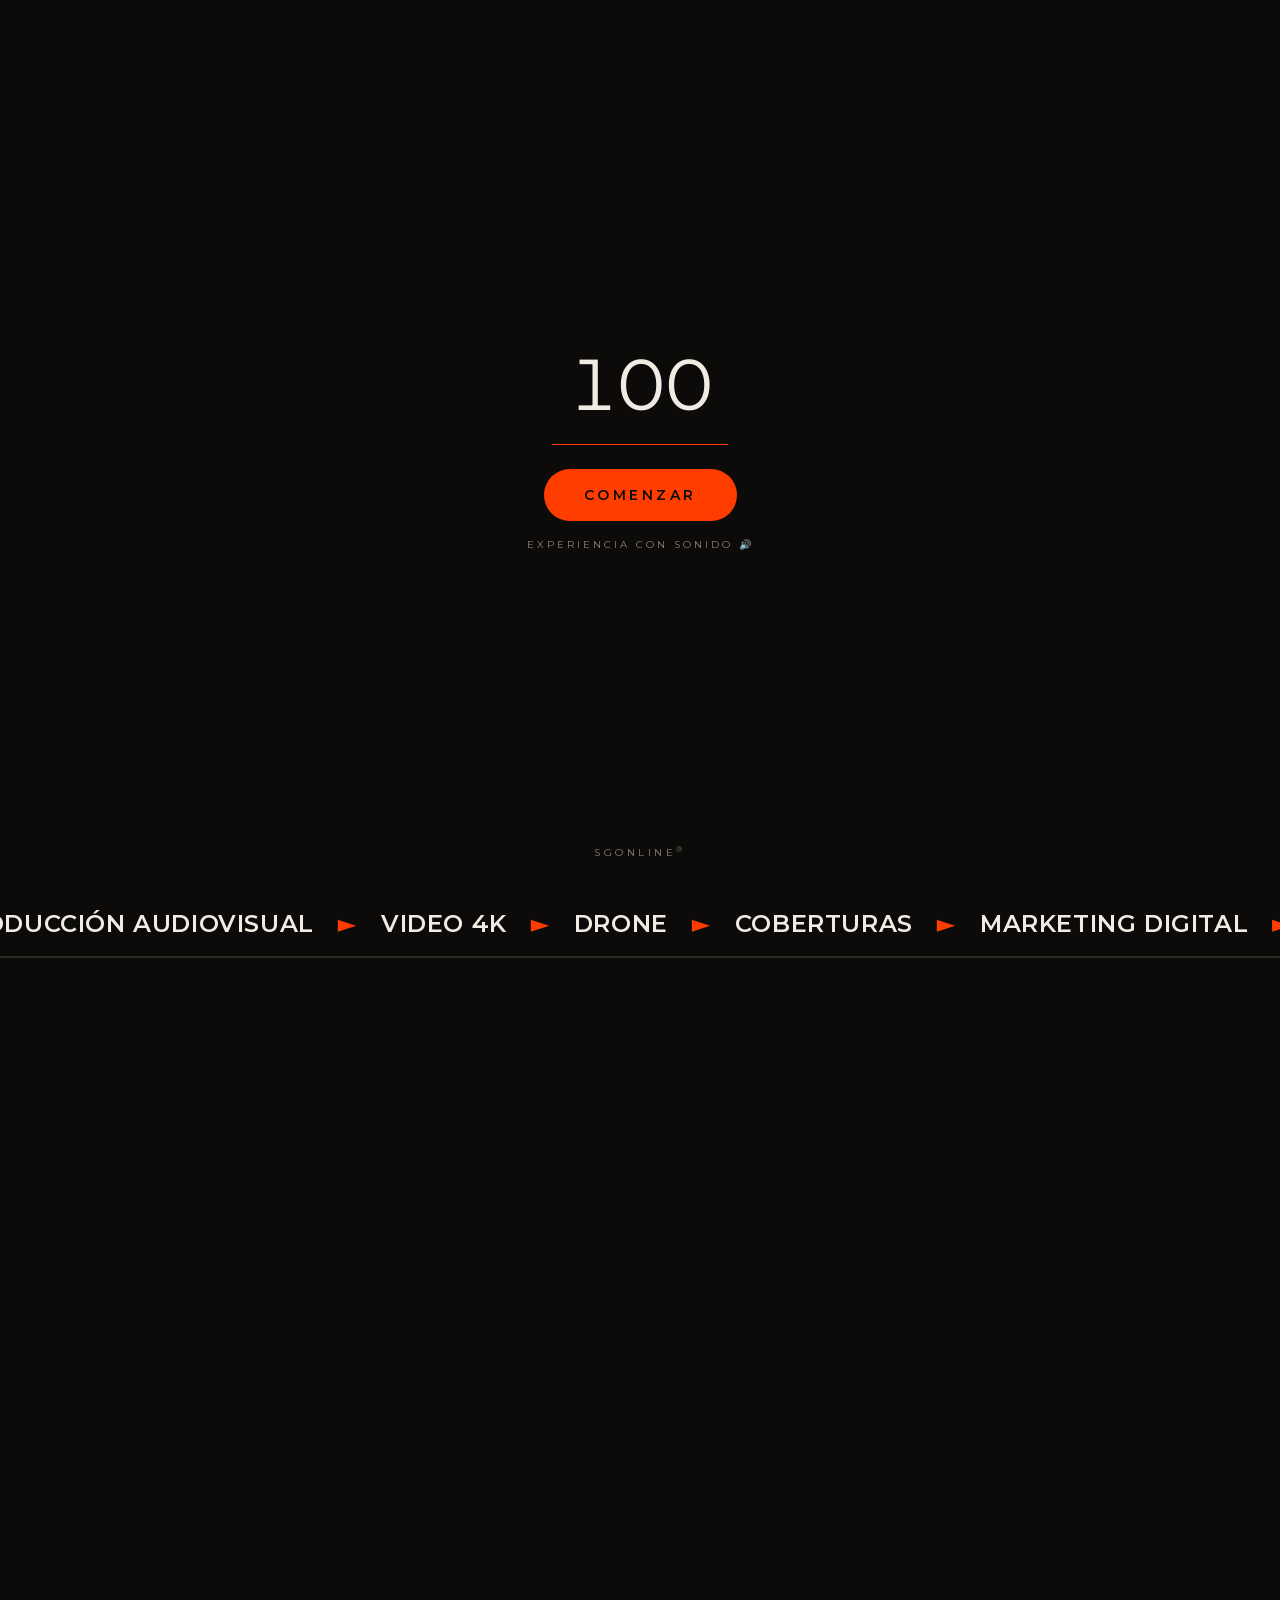
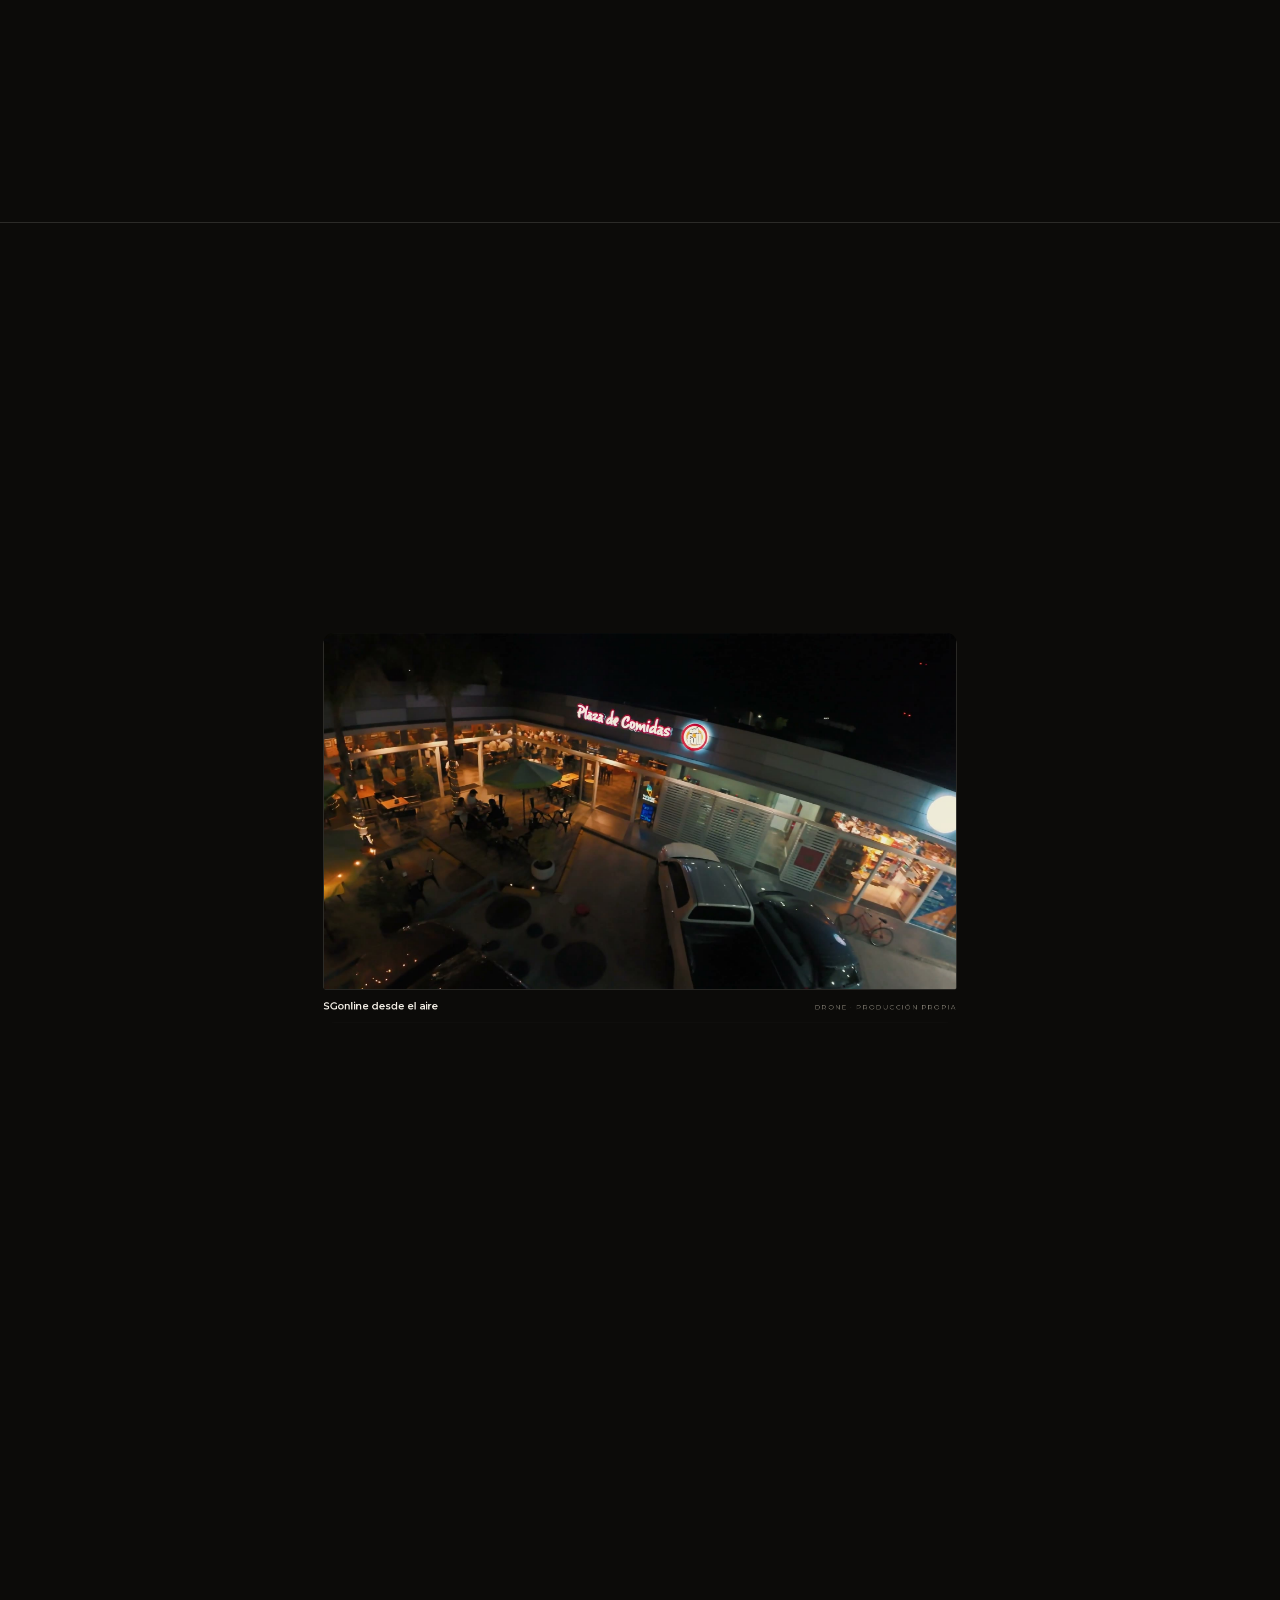
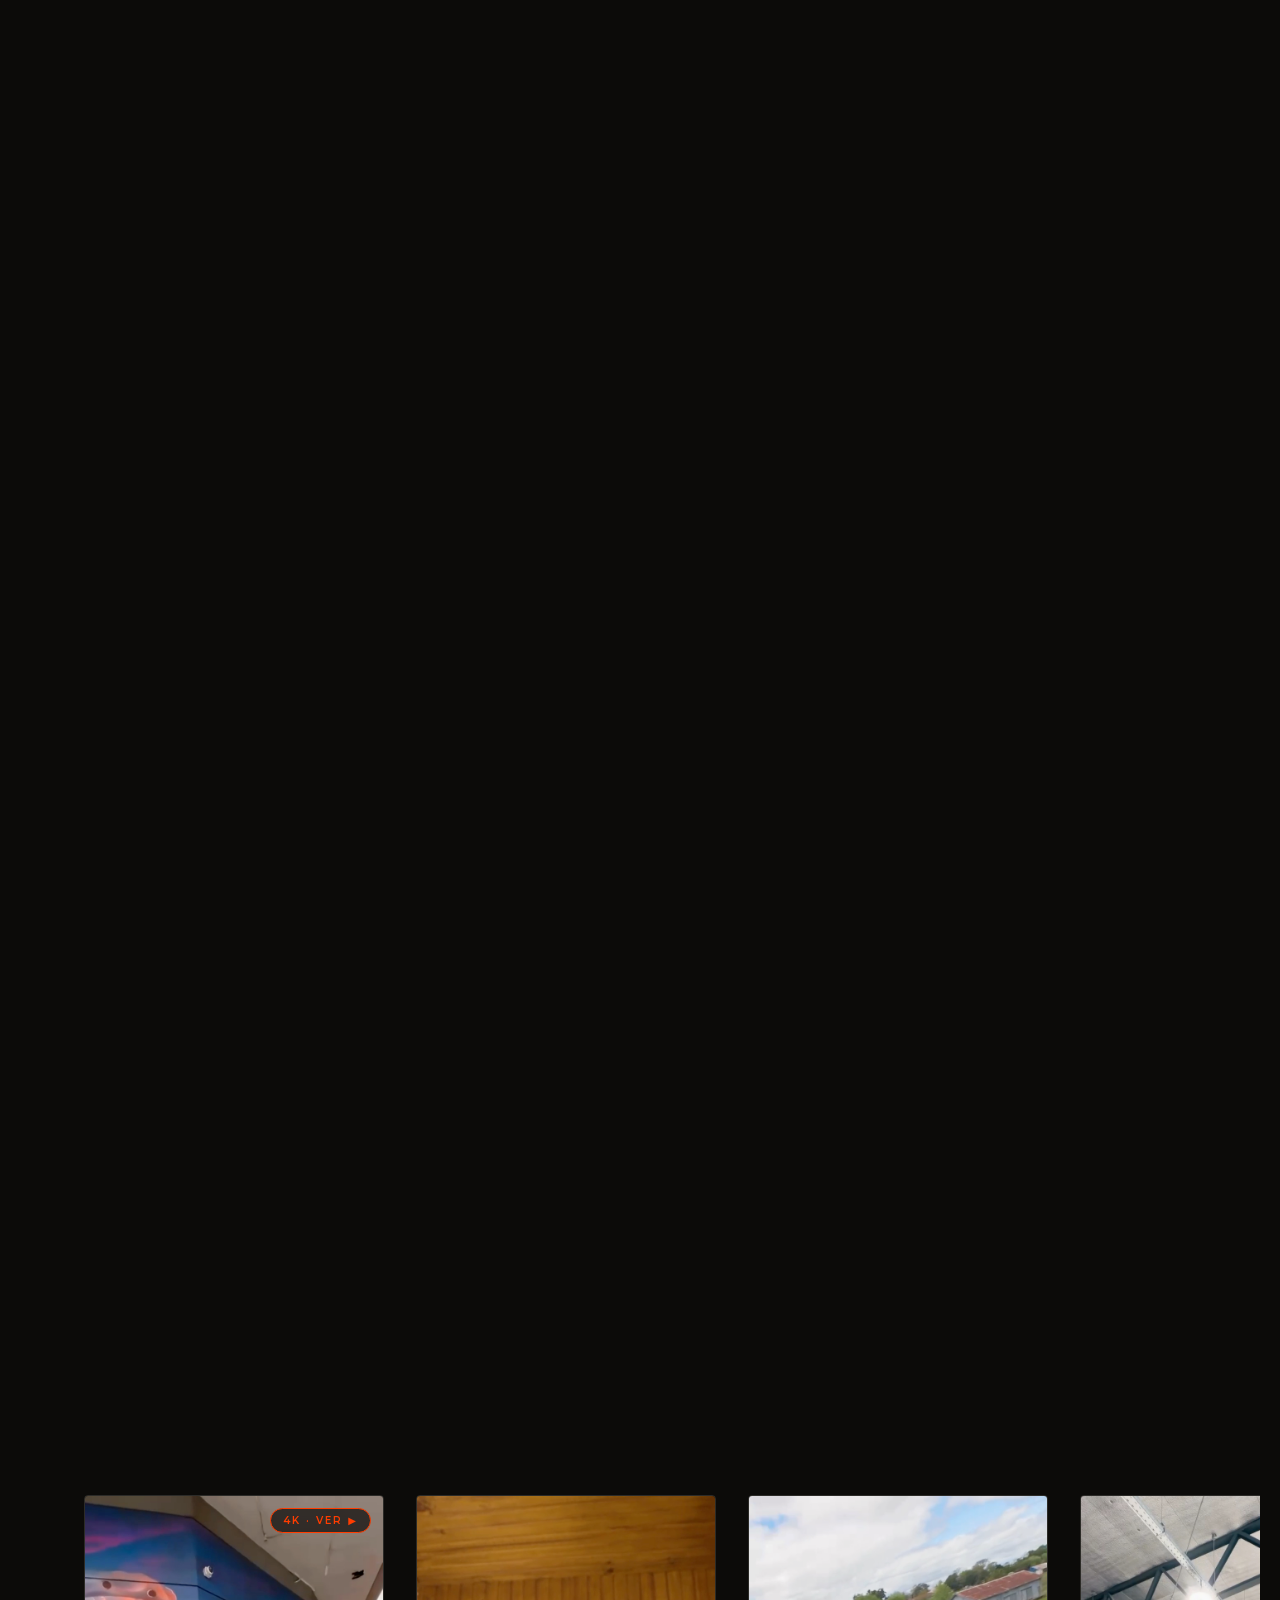
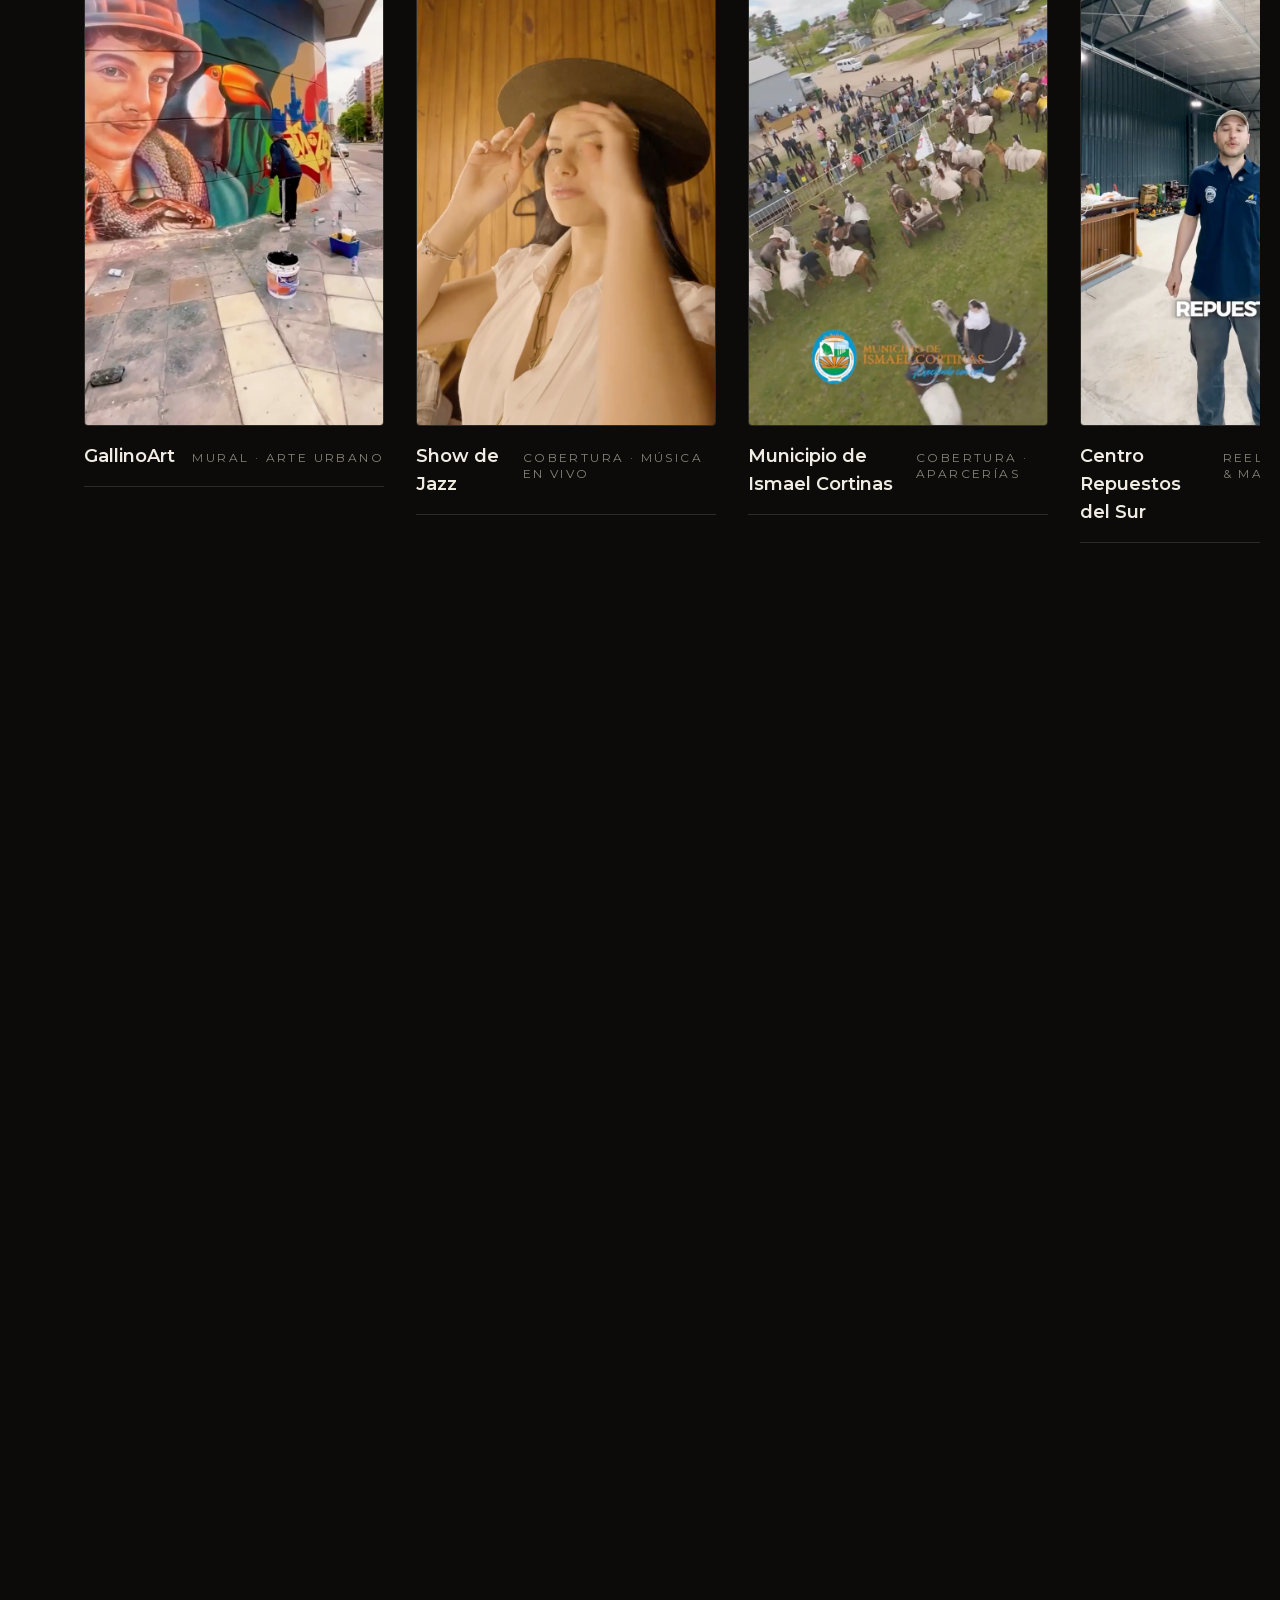
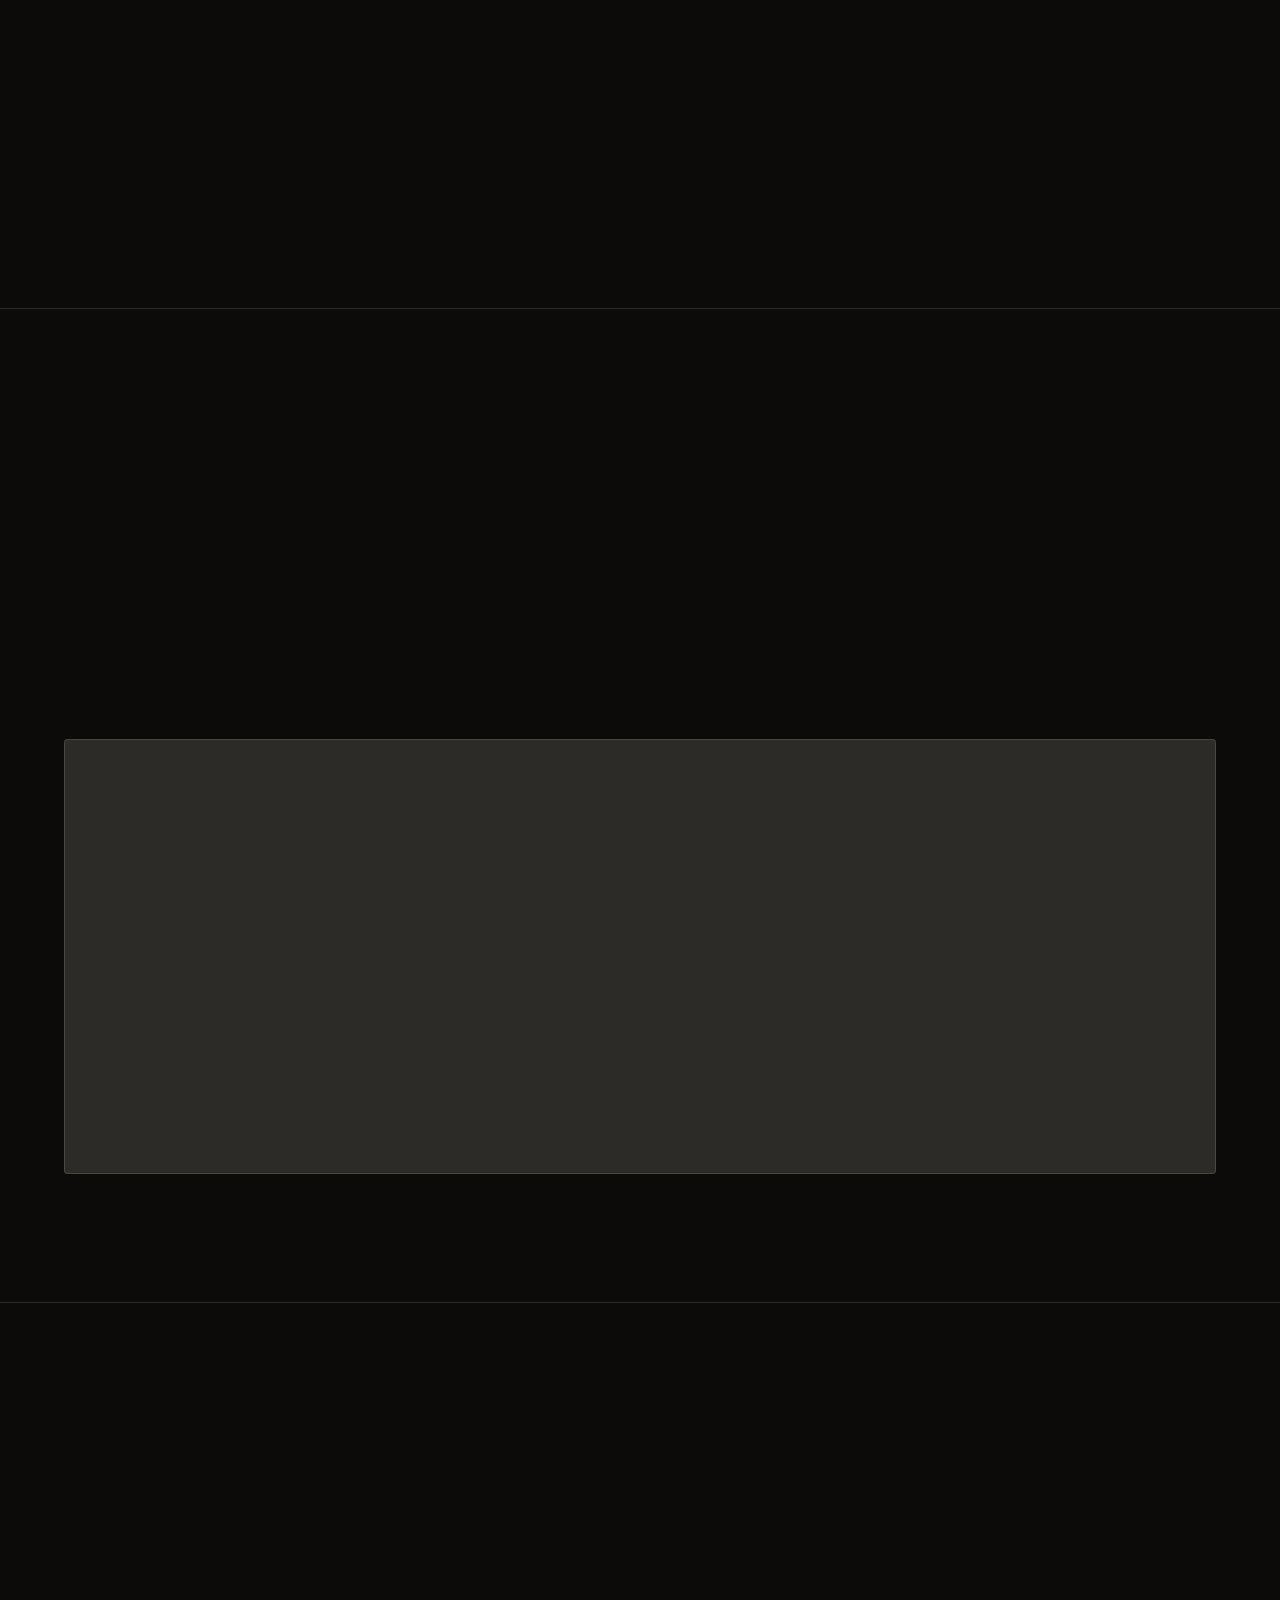
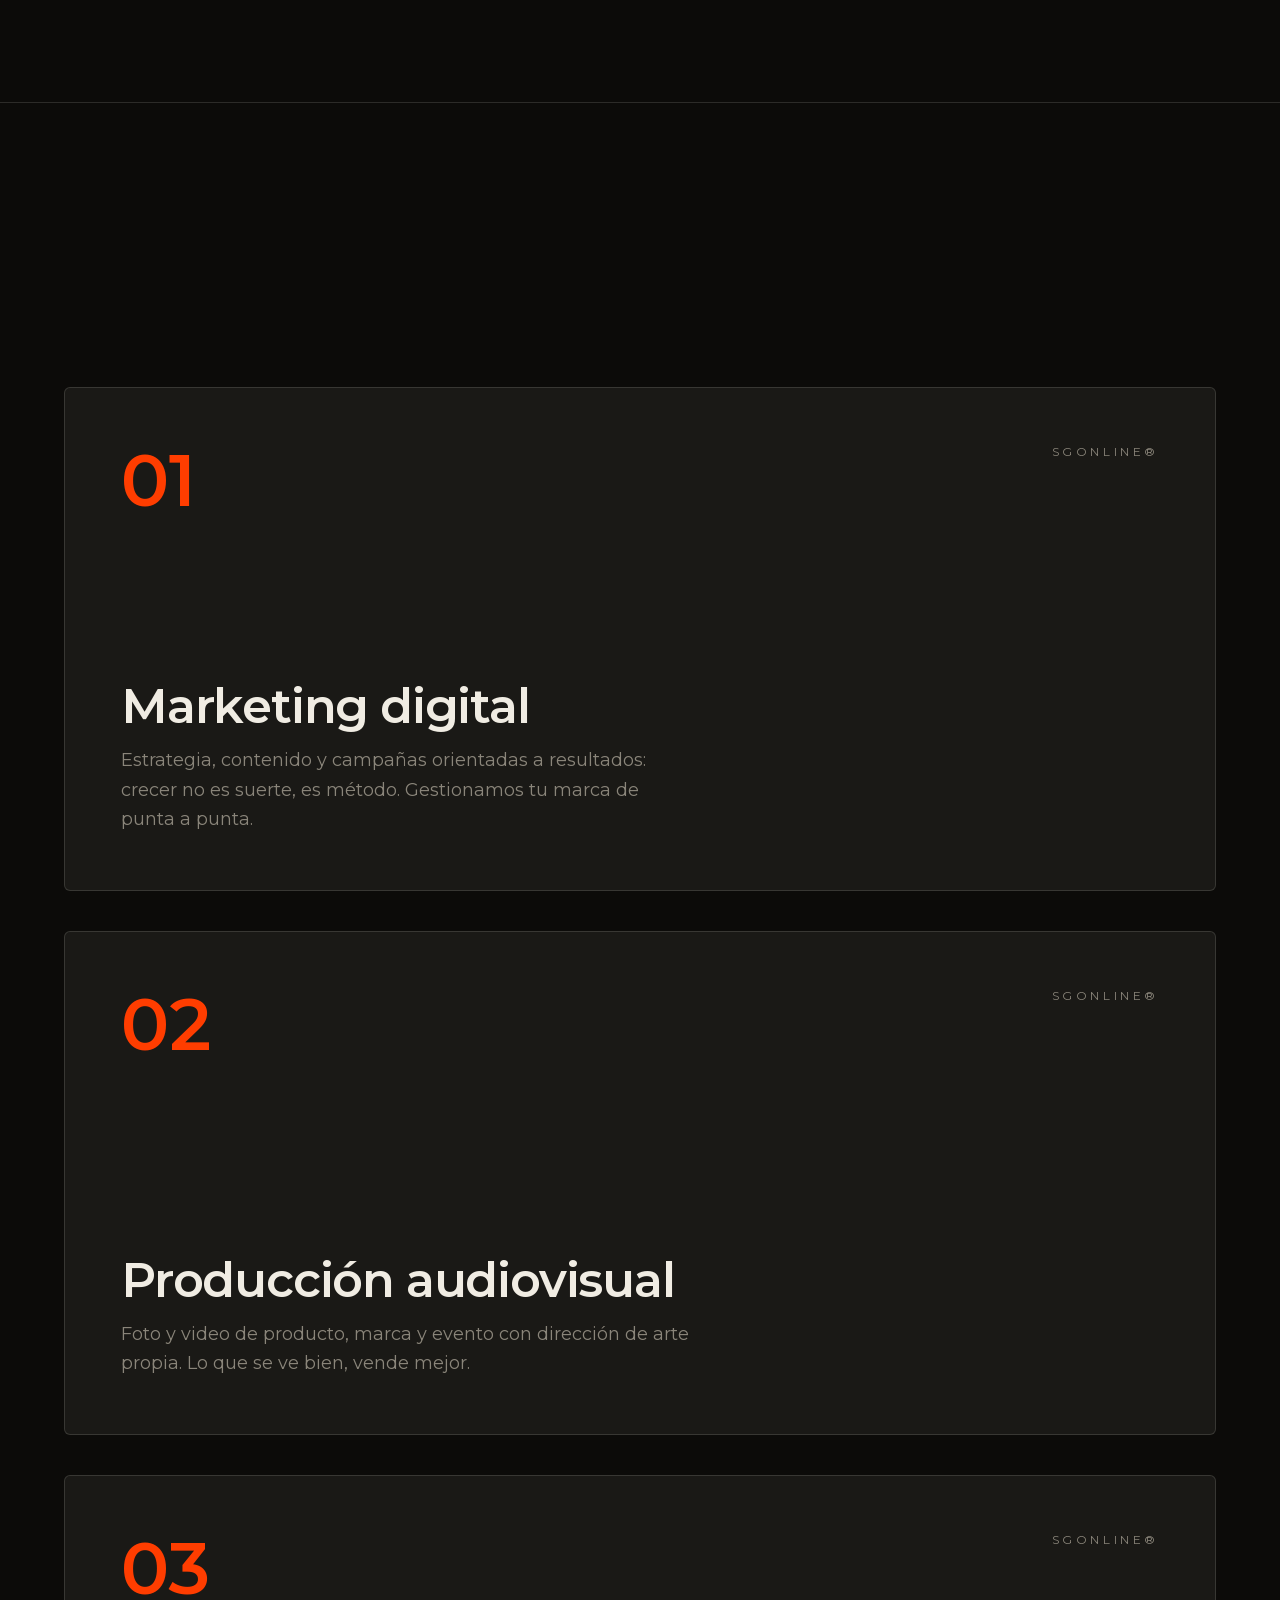
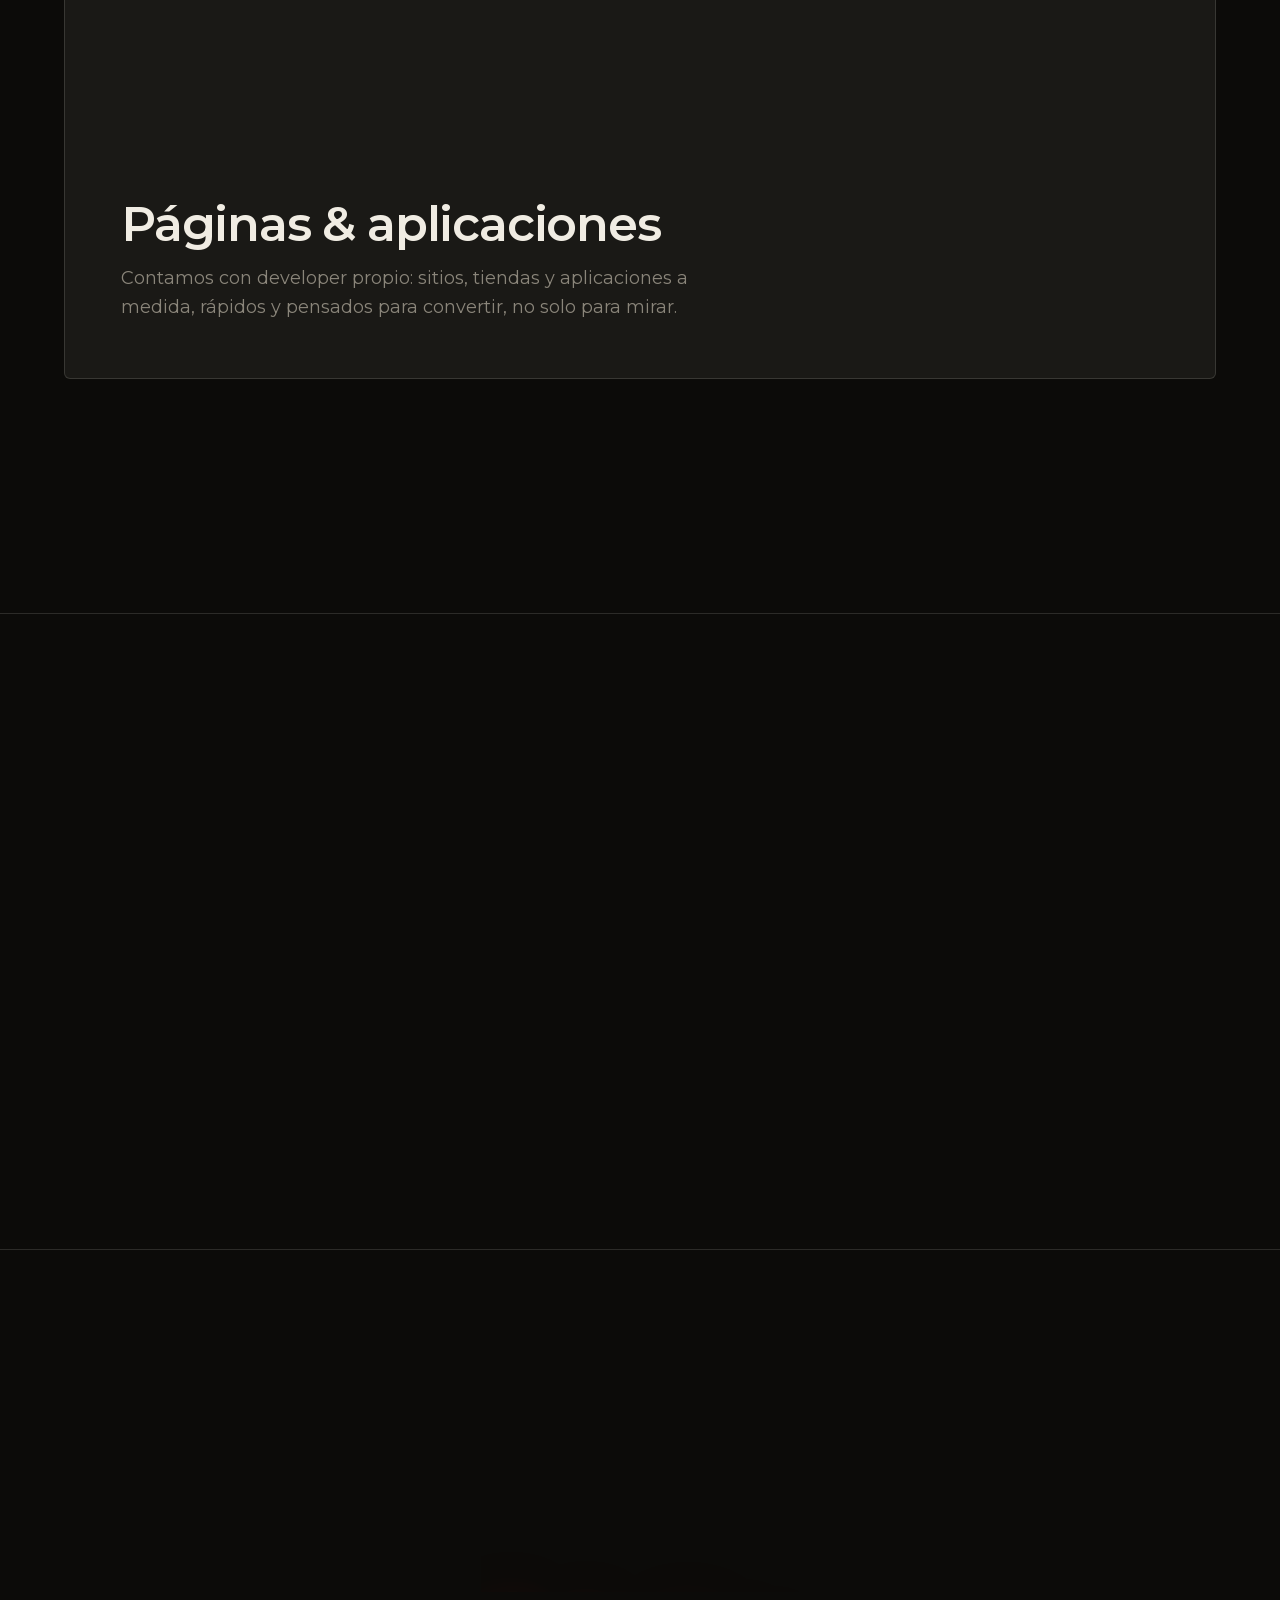
==== commit 86ffae5d: "Municipio de Ismael Cortinas: una sola tarjeta con el video de Aparcerías" ====
--- a/index.html
+++ b/index.html
@@ -1 +1 @@
-<!DOCTYPE html><html lang="es" class="montserrat_630a7cb7-module__LzBTja__variable instrument_serif_2c6de2de-module__ecTz5a__variable antialiased"><head><meta charSet="utf-8"/><meta name="viewport" content="width=device-width, initial-scale=1"/><link rel="preload" href="/_next/static/media/7ebf22b5a21034f8-s.p.3j3877k49yy0l.woff2" as="font" crossorigin="" type="font/woff2"/><link rel="preload" href="/_next/static/media/a3264cb69f626630-s.p.2w0lnotpt__ns.woff2" as="font" crossorigin="" type="font/woff2"/><link rel="preload" href="/_next/static/media/e41d5df559864f9e-s.p.1g73gv09-xcb6.woff2" as="font" crossorigin="" type="font/woff2"/><link rel="preload" href="/_next/static/media/e8f2fbee2754df70-s.p.1dqa_6e_ad4sj.woff2" as="font" crossorigin="" type="font/woff2"/><link rel="preload" href="/logos/sgonline.png" as="image"/><link rel="preload" href="/logos/bastion.png" as="image"/><link rel="preload" href="/logos/freshfull.png" as="image"/><link rel="preload" href="/logos/vibraclub.png" as="image"/><link rel="preload" href="/logos/fitzone.png" as="image"/><link rel="preload" href="/logos/hormigones.png" as="image"/><link rel="preload" href="/logos/fondito.png" as="image"/><link rel="preload" href="/logos/kas.png" as="image"/><link rel="preload" href="/logos/ismaelcortinas.png" as="image"/><link rel="preload" href="/logos/repuestos.png" as="image"/><link rel="stylesheet" href="/_next/static/chunks/0ii3a-3wx1tus.css" data-precedence="next"/><link rel="preload" as="script" fetchPriority="low" href="/_next/static/chunks/3l2cn98nr6ga3.js"/><script src="/_next/static/chunks/07-hzktxqjvzd.js" async=""></script><script src="/_next/static/chunks/1xx1dardhvgcj.js" async=""></script><script src="/_next/static/chunks/3lny3bkd9fgbb.js" async=""></script><script src="/_next/static/chunks/turbopack-3csjn34x500so.js" async=""></script><script src="/_next/static/chunks/158myu8e_yme3.js" async=""></script><script src="/_next/static/chunks/3usymehxmaqpa.js" async=""></script><script src="/_next/static/chunks/03pq_ptamhz9d.js" async=""></script><link rel="preload" href="/logos/eatfull.png" as="image"/><link rel="preload" href="/logos/junta.png" as="image"/><link rel="preload" href="/logos/casacalma.png" as="image"/><link rel="preload" href="/logos/citef.png" as="image"/><link rel="preload" href="/logos/elrincon.png" as="image"/><link rel="preload" href="/logos/impacto.png" as="image"/><link rel="preload" href="/logos/bioestetica.png" as="image"/><link rel="preload" href="/logos/paseotrinidad.png" as="image"/><link rel="preload" href="/logos/lauraestilista.png" as="image"/><link rel="preload" href="/logos/newer.png" as="image"/><link rel="preload" href="/logos/ahiva.png" as="image"/><link rel="preload" href="/logos/cincuenta50.png" as="image"/><link rel="preload" href="/logos/podologamelina.png" as="image"/><link rel="preload" href="/logos/noventa5609.png" as="image"/><meta name="next-size-adjust" content=""/><title>SGonline® — Productora audiovisual y agencia creativa</title><meta name="description" content="SGonline es la productora audiovisual y agencia creativa de Trinidad, Flores: video 4K, drone, coberturas, marketing digital y páginas web para marcas de todo Uruguay."/><link rel="icon" href="/icon.png?icon.1ybubh3m9af6g.png" sizes="256x256" type="image/png"/><link rel="apple-touch-icon" href="/apple-icon.png?apple-icon.3y7nilflkdg_q.png" sizes="180x180" type="image/png"/><script src="/_next/static/chunks/0cz1d0mv5g_q7.js" noModule=""></script></head><body class="min-h-screen bg-background text-foreground"><div hidden=""><!--$--><!--/$--></div><div class="fixed inset-0 z-[99] flex flex-col items-center justify-center gap-6 bg-background" style="clip-path:inset(0 0 0% 0)"><span class="font-serif text-6xl tabular-nums tracking-tight md:text-7xl">000</span><div class="h-px w-44 overflow-hidden bg-line"><div class="h-full w-full origin-left bg-accent" style="transform:scaleX(0)"></div></div><div class="flex flex-col items-center gap-4 transition-all duration-700 pointer-events-none translate-y-4 opacity-0"><button class="rounded-full bg-accent px-10 py-4 text-sm font-semibold uppercase tracking-[0.25em] text-background transition-transform hover:scale-105">Comenzar</button><span class="text-[10px] uppercase tracking-[0.3em] text-muted">Experiencia con sonido 🔊</span></div><span class="absolute bottom-10 text-[10px] uppercase tracking-[0.35em] text-muted">SGonline<sup>®</sup></span></div><div class="cursor-dot" aria-hidden="true"></div><div class="cursor-ring" aria-hidden="true"></div><header class="fixed inset-x-0 top-0 z-50 border-b border-line bg-background/80 backdrop-blur"><div class="mx-auto flex max-w-6xl items-center justify-between px-5 py-4"><a href="#" class="flex items-center gap-3"><img src="/logos/sgonline.png" alt="SGonline" class="h-7 w-auto"/><span class="text-lg font-semibold tracking-wide">SGonline<sup class="text-[0.55em]">®</sup></span></a><nav class="hidden items-center gap-8 text-xs uppercase tracking-[0.2em] text-muted lg:flex"><a href="#nosotros" class="transition-colors hover:text-foreground"><span class="roll"><span class="roll__t roll__t--a">Nosotros</span><span class="roll__t roll__t--b" aria-hidden="true">Nosotros</span></span></a><a href="#trabajos" class="transition-colors hover:text-foreground"><span class="roll"><span class="roll__t roll__t--a">Trabajos</span><span class="roll__t roll__t--b" aria-hidden="true">Trabajos</span></span></a><a href="#produccion" class="transition-colors hover:text-foreground"><span class="roll"><span class="roll__t roll__t--a">Producción</span><span class="roll__t roll__t--b" aria-hidden="true">Producción</span></span></a><a href="#web" class="transition-colors hover:text-foreground"><span class="roll"><span class="roll__t roll__t--a">Web</span><span class="roll__t roll__t--b" aria-hidden="true">Web</span></span></a><a href="#servicios" class="transition-colors hover:text-foreground"><span class="roll"><span class="roll__t roll__t--a">Servicios</span><span class="roll__t roll__t--b" aria-hidden="true">Servicios</span></span></a><a href="/propuesta" class="transition-colors hover:text-foreground"><span class="roll"><span class="roll__t roll__t--a">Propuesta</span><span class="roll__t roll__t--b" aria-hidden="true">Propuesta</span></span></a></nav><div class="flex items-center gap-3"><audio src="/media/musica.mp3" loop="" preload="auto"></audio><button type="button" aria-label="Activar música" aria-pressed="false" class="flex h-10 w-10 items-center justify-center rounded-full border transition-colors border-foreground/30 hover:border-accent"><span class="eq " aria-hidden="true"><span></span><span></span><span></span><span></span></span></button><a href="#contacto" data-magnetic="true" class="hidden rounded-full border border-foreground/30 px-5 py-2 text-xs uppercase tracking-[0.2em] transition-colors hover:border-accent hover:text-accent sm:block"><span class="roll"><span class="roll__t roll__t--a">Hablemos</span><span class="roll__t roll__t--b" aria-hidden="true">Hablemos</span></span></a><div class="lg:hidden"><button aria-label="Abrir menú" class="flex h-10 w-10 flex-col items-center justify-center gap-1.5"><span class="h-px w-6 bg-foreground"></span><span class="h-px w-6 bg-foreground"></span><span class="h-px w-4 self-end bg-accent"></span></button></div></div></div></header><main><section data-hero="true" class="relative overflow-hidden px-5 pb-16 pt-36 md:pb-24 md:pt-44"><div class="hero-bg absolute inset-0" aria-hidden="true"><video data-hero-bg="true" poster="/media/showreel-poster.jpg" autoPlay="" muted="" loop="" playsInline="" preload="none" disableRemotePlayback="" class="h-full w-full object-cover opacity-55"></video><div class="absolute inset-0 bg-gradient-to-b from-background/80 via-background/30 to-background"></div></div><div data-orb="true" class="absolute right-[8%] top-[46%] h-40 w-40 md:h-64 md:w-64"><div class="orb h-full w-full"></div></div><div class="relative z-10 mx-auto max-w-6xl"><div data-hero-top="true" class="mb-8 flex items-center justify-between"><span class="tabular-nums text-xs uppercase tracking-[0.25em] text-muted">Uruguay · <!-- -->--:--:--<!-- --> UTC−3</span><span class="hidden items-center gap-3 text-xs uppercase tracking-[0.25em] text-muted md:flex"><span class="rec-dot" aria-hidden="true"></span>Productora audiovisual — Trinidad, Flores</span></div><h1 class="font-serif text-[11vw] font-semibold leading-[0.98] tracking-tight md:text-[6.5rem]"><span class="line"><span class="line-inner">Hacemos v<em>i</em>deo</span></span><span class="line"><span class="line-inner">que hace <span class="accent-word">vender.</span></span></span></h1><div data-hero-sub="true" class="mt-10 flex flex-col gap-8 md:flex-row md:items-end md:justify-between"><p class="max-w-md text-base leading-relaxed text-muted md:text-lg">Producción audiovisual en 4K, tomas con drone y coberturas, con la estrategia de marketing y la web para que cada pieza llegue a quien tiene que llegar.</p><button type="button" data-magnetic="true" class="group inline-flex items-center gap-4 rounded-full border border-foreground/30 py-2 pl-2 pr-6 text-xs uppercase tracking-[0.25em] transition-colors hover:border-accent hover:text-accent"><span class="flex h-10 w-10 items-center justify-center rounded-full bg-accent text-background transition-transform duration-500 group-hover:scale-110">▶</span>Ver showreel</button></div></div></section><section aria-label="Clientes" class="pb-16 md:pb-24"><div data-reveal="true" class=""><p class="mb-8 px-5 text-center text-xs uppercase tracking-[0.3em] text-muted">Confiaron en nosotros</p><div class="overflow-hidden"><div class="marquee-track marquee-track--slow items-center"><div aria-hidden="false" class="flex shrink-0 items-center"><img src="/logos/bastion.png" alt="Bastión Real Estate" title="Bastión Real Estate" class="mx-8 h-10 w-auto opacity-80 transition-opacity hover:opacity-100 md:mx-12 md:h-12"/><img src="/logos/freshfull.png" alt="FreshFull" title="FreshFull" class="mx-8 h-10 w-auto opacity-80 transition-opacity hover:opacity-100 md:mx-12 md:h-12"/><img src="/logos/vibraclub.png" alt="Vibra Club" title="Vibra Club" class="mx-8 h-10 w-auto opacity-80 transition-opacity hover:opacity-100 md:mx-12 md:h-12"/><img src="/logos/fitzone.png" alt="FitZone" title="FitZone" class="mx-8 h-10 w-auto opacity-80 transition-opacity hover:opacity-100 md:mx-12 md:h-12"/><img src="/logos/hormigones.png" alt="Hormigones Uruguay" title="Hormigones Uruguay" class="mx-8 h-10 w-auto opacity-80 transition-opacity hover:opacity-100 md:mx-12 md:h-12"/><img src="/logos/fondito.png" alt="El Fondito" title="El Fondito" class="mx-8 h-10 w-auto opacity-80 transition-opacity hover:opacity-100 md:mx-12 md:h-12"/><img src="/logos/kas.png" alt="Konrad Adenauer Stiftung" title="Konrad Adenauer Stiftung" class="mx-8 h-10 w-auto opacity-80 transition-opacity hover:opacity-100 md:mx-12 md:h-12"/><img src="/logos/ismaelcortinas.png" alt="Municipio de Ismael Cortinas" title="Municipio de Ismael Cortinas" class="mx-8 h-10 w-auto opacity-80 transition-opacity hover:opacity-100 md:mx-12 md:h-12"/><img src="/logos/repuestos.png" alt="Centro Repuestos del Sur" title="Centro Repuestos del Sur" class="mx-8 h-10 w-auto opacity-80 transition-opacity hover:opacity-100 md:mx-12 md:h-12"/><img src="/logos/eatfull.png" alt="EatFull" title="EatFull" class="mx-8 h-10 w-auto opacity-80 transition-opacity hover:opacity-100 md:mx-12 md:h-12"/><img src="/logos/junta.png" alt="Junta Departamental de Flores" title="Junta Departamental de Flores" class="mx-8 h-10 w-auto opacity-80 transition-opacity hover:opacity-100 md:mx-12 md:h-12"/><img src="/logos/casacalma.png" alt="Casa Calma" title="Casa Calma" class="mx-8 h-10 w-auto opacity-80 transition-opacity hover:opacity-100 md:mx-12 md:h-12"/><img src="/logos/citef.png" alt="CITEF" title="CITEF" class="mx-8 h-10 w-auto opacity-80 transition-opacity hover:opacity-100 md:mx-12 md:h-12"/><img src="/logos/elrincon.png" alt="El Rincón Gourmet" title="El Rincón Gourmet" class="mx-8 h-10 w-auto opacity-80 transition-opacity hover:opacity-100 md:mx-12 md:h-12"/><img src="/logos/impacto.png" alt="Impacto Construcciones" title="Impacto Construcciones" class="mx-8 h-10 w-auto opacity-80 transition-opacity hover:opacity-100 md:mx-12 md:h-12"/><img src="/logos/bioestetica.png" alt="BioEstética" title="BioEstética" class="mx-8 h-10 w-auto opacity-80 transition-opacity hover:opacity-100 md:mx-12 md:h-12"/><img src="/logos/paseotrinidad.png" alt="Paseo Trinidad" title="Paseo Trinidad" class="mx-8 h-10 w-auto opacity-80 transition-opacity hover:opacity-100 md:mx-12 md:h-12"/><img src="/logos/lauraestilista.png" alt="Laura Estilista" title="Laura Estilista" class="mx-8 h-10 w-auto opacity-80 transition-opacity hover:opacity-100 md:mx-12 md:h-12"/><img src="/logos/newer.png" alt="Newer Producciones" title="Newer Producciones" class="mx-8 h-10 w-auto opacity-80 transition-opacity hover:opacity-100 md:mx-12 md:h-12"/><img src="/logos/ahiva.png" alt="AhíVa" title="AhíVa" class="mx-8 h-10 w-auto opacity-80 transition-opacity hover:opacity-100 md:mx-12 md:h-12"/><img src="/logos/cincuenta50.png" alt="5050" title="5050" class="mx-8 h-10 w-auto opacity-80 transition-opacity hover:opacity-100 md:mx-12 md:h-12"/><img src="/logos/podologamelina.png" alt="Podología Melina Cordero" title="Podología Melina Cordero" class="mx-8 h-10 w-auto opacity-80 transition-opacity hover:opacity-100 md:mx-12 md:h-12"/><img src="/logos/noventa5609.png" alt="95609" title="95609" class="mx-8 h-10 w-auto opacity-80 transition-opacity hover:opacity-100 md:mx-12 md:h-12"/></div><div aria-hidden="true" class="flex shrink-0 items-center"><img src="/logos/bastion.png" alt="Bastión Real Estate" title="Bastión Real Estate" class="mx-8 h-10 w-auto opacity-80 transition-opacity hover:opacity-100 md:mx-12 md:h-12"/><img src="/logos/freshfull.png" alt="FreshFull" title="FreshFull" class="mx-8 h-10 w-auto opacity-80 transition-opacity hover:opacity-100 md:mx-12 md:h-12"/><img src="/logos/vibraclub.png" alt="Vibra Club" title="Vibra Club" class="mx-8 h-10 w-auto opacity-80 transition-opacity hover:opacity-100 md:mx-12 md:h-12"/><img src="/logos/fitzone.png" alt="FitZone" title="FitZone" class="mx-8 h-10 w-auto opacity-80 transition-opacity hover:opacity-100 md:mx-12 md:h-12"/><img src="/logos/hormigones.png" alt="Hormigones Uruguay" title="Hormigones Uruguay" class="mx-8 h-10 w-auto opacity-80 transition-opacity hover:opacity-100 md:mx-12 md:h-12"/><img src="/logos/fondito.png" alt="El Fondito" title="El Fondito" class="mx-8 h-10 w-auto opacity-80 transition-opacity hover:opacity-100 md:mx-12 md:h-12"/><img src="/logos/kas.png" alt="Konrad Adenauer Stiftung" title="Konrad Adenauer Stiftung" class="mx-8 h-10 w-auto opacity-80 transition-opacity hover:opacity-100 md:mx-12 md:h-12"/><img src="/logos/ismaelcortinas.png" alt="Municipio de Ismael Cortinas" title="Municipio de Ismael Cortinas" class="mx-8 h-10 w-auto opacity-80 transition-opacity hover:opacity-100 md:mx-12 md:h-12"/><img src="/logos/repuestos.png" alt="Centro Repuestos del Sur" title="Centro Repuestos del Sur" class="mx-8 h-10 w-auto opacity-80 transition-opacity hover:opacity-100 md:mx-12 md:h-12"/><img src="/logos/eatfull.png" alt="EatFull" title="EatFull" class="mx-8 h-10 w-auto opacity-80 transition-opacity hover:opacity-100 md:mx-12 md:h-12"/><img src="/logos/junta.png" alt="Junta Departamental de Flores" title="Junta Departamental de Flores" class="mx-8 h-10 w-auto opacity-80 transition-opacity hover:opacity-100 md:mx-12 md:h-12"/><img src="/logos/casacalma.png" alt="Casa Calma" title="Casa Calma" class="mx-8 h-10 w-auto opacity-80 transition-opacity hover:opacity-100 md:mx-12 md:h-12"/><img src="/logos/citef.png" alt="CITEF" title="CITEF" class="mx-8 h-10 w-auto opacity-80 transition-opacity hover:opacity-100 md:mx-12 md:h-12"/><img src="/logos/elrincon.png" alt="El Rincón Gourmet" title="El Rincón Gourmet" class="mx-8 h-10 w-auto opacity-80 transition-opacity hover:opacity-100 md:mx-12 md:h-12"/><img src="/logos/impacto.png" alt="Impacto Construcciones" title="Impacto Construcciones" class="mx-8 h-10 w-auto opacity-80 transition-opacity hover:opacity-100 md:mx-12 md:h-12"/><img src="/logos/bioestetica.png" alt="BioEstética" title="BioEstética" class="mx-8 h-10 w-auto opacity-80 transition-opacity hover:opacity-100 md:mx-12 md:h-12"/><img src="/logos/paseotrinidad.png" alt="Paseo Trinidad" title="Paseo Trinidad" class="mx-8 h-10 w-auto opacity-80 transition-opacity hover:opacity-100 md:mx-12 md:h-12"/><img src="/logos/lauraestilista.png" alt="Laura Estilista" title="Laura Estilista" class="mx-8 h-10 w-auto opacity-80 transition-opacity hover:opacity-100 md:mx-12 md:h-12"/><img src="/logos/newer.png" alt="Newer Producciones" title="Newer Producciones" class="mx-8 h-10 w-auto opacity-80 transition-opacity hover:opacity-100 md:mx-12 md:h-12"/><img src="/logos/ahiva.png" alt="AhíVa" title="AhíVa" class="mx-8 h-10 w-auto opacity-80 transition-opacity hover:opacity-100 md:mx-12 md:h-12"/><img src="/logos/cincuenta50.png" alt="5050" title="5050" class="mx-8 h-10 w-auto opacity-80 transition-opacity hover:opacity-100 md:mx-12 md:h-12"/><img src="/logos/podologamelina.png" alt="Podología Melina Cordero" title="Podología Melina Cordero" class="mx-8 h-10 w-auto opacity-80 transition-opacity hover:opacity-100 md:mx-12 md:h-12"/><img src="/logos/noventa5609.png" alt="95609" title="95609" class="mx-8 h-10 w-auto opacity-80 transition-opacity hover:opacity-100 md:mx-12 md:h-12"/></div></div></div></div></section><div class="overflow-hidden border-y border-line py-4"><div class="marquee-track"><div aria-hidden="false" class="flex shrink-0 items-center"><span class="flex items-center gap-6 pr-6 font-serif text-xl font-semibold tracking-wide md:text-2xl">PRODUCCIÓN AUDIOVISUAL<span class="text-accent">►</span></span><span class="flex items-center gap-6 pr-6 font-serif text-xl font-semibold tracking-wide md:text-2xl">VIDEO 4K<span class="text-accent">►</span></span><span class="flex items-center gap-6 pr-6 font-serif text-xl font-semibold tracking-wide md:text-2xl">DRONE<span class="text-accent">►</span></span><span class="flex items-center gap-6 pr-6 font-serif text-xl font-semibold tracking-wide md:text-2xl">COBERTURAS<span class="text-accent">►</span></span><span class="flex items-center gap-6 pr-6 font-serif text-xl font-semibold tracking-wide md:text-2xl">MARKETING DIGITAL<span class="text-accent">►</span></span><span class="flex items-center gap-6 pr-6 font-serif text-xl font-semibold tracking-wide md:text-2xl">PÁGINAS &amp; APPS<span class="text-accent">►</span></span></div><div aria-hidden="true" class="flex shrink-0 items-center"><span class="flex items-center gap-6 pr-6 font-serif text-xl font-semibold tracking-wide md:text-2xl">PRODUCCIÓN AUDIOVISUAL<span class="text-accent">►</span></span><span class="flex items-center gap-6 pr-6 font-serif text-xl font-semibold tracking-wide md:text-2xl">VIDEO 4K<span class="text-accent">►</span></span><span class="flex items-center gap-6 pr-6 font-serif text-xl font-semibold tracking-wide md:text-2xl">DRONE<span class="text-accent">►</span></span><span class="flex items-center gap-6 pr-6 font-serif text-xl font-semibold tracking-wide md:text-2xl">COBERTURAS<span class="text-accent">►</span></span><span class="flex items-center gap-6 pr-6 font-serif text-xl font-semibold tracking-wide md:text-2xl">MARKETING DIGITAL<span class="text-accent">►</span></span><span class="flex items-center gap-6 pr-6 font-serif text-xl font-semibold tracking-wide md:text-2xl">PÁGINAS &amp; APPS<span class="text-accent">►</span></span></div></div></div><section id="nosotros" class="border-t border-line px-5 py-24 md:py-32"><div class="mx-auto max-w-6xl"><div data-reveal="true" class=""><p class="mb-4 text-xs uppercase tracking-[0.3em] text-accent">Nosotros</p></div><h2 data-split="true" class="max-w-4xl font-serif text-4xl font-semibold leading-tight tracking-tight md:text-6xl">Creemos en un futuro digital donde la presencia de las empresas no debe ser una <em>opción</em>.</h2><div class="mt-12 grid gap-10 md:grid-cols-2 md:gap-16"><div data-reveal="true" data-delay="120" class=""><p class="leading-relaxed text-muted">Por eso nos capacitamos para dar un servicio acorde al momento tecnológico en el que estamos, cumpliendo con excelencia las solicitudes de los profesionales y empresas que trabajaron con nosotros estos años.</p><p class="mt-5 leading-relaxed text-muted">Desde Trinidad, Flores, acompañamos marcas de todo Uruguay combinando estrategia, contenido y tecnología: community management, coberturas, diseño gráfico, producción audiovisual y desarrollo web, todo dentro del mismo equipo.</p></div><div data-reveal="true" data-delay="240" class=""><div class="grid grid-cols-2 gap-8"><div class="border-t border-foreground/30 pt-4"><span class="font-serif text-5xl font-semibold text-accent">+20</span><p class="mt-2 text-sm text-muted">marcas y personas confiaron en nuestro trabajo</p></div><div class="border-t border-foreground/30 pt-4"><span class="font-serif text-5xl font-semibold text-accent">3</span><p class="mt-2 text-sm text-muted">áreas integradas: marketing, audiovisual y desarrollo</p></div><div class="col-span-2 border-t border-foreground/30 pt-4"><span class="font-serif text-2xl font-semibold">Trinidad, Flores — Uruguay</span><p class="mt-2 text-sm text-muted">trabajando para marcas de todo el país</p></div></div></div></div></div></section><section id="trabajos" class="border-t border-line px-5 py-24 md:py-32"><div class="mx-auto max-w-6xl"><div class="mb-14 flex items-end justify-between"><h2 data-split="true" class="font-serif text-4xl font-semibold tracking-tight md:text-6xl">Proyectos <em>audiovisuales</em></h2><div data-reveal="true" class=""><span class="hidden text-xs uppercase tracking-[0.2em] text-muted md:block">Pasá el mouse para reproducir</span></div></div><div data-drone-stage="true" class="md:flex md:min-h-[80vh] md:items-center"><div data-drone-scale="true" class="w-full overflow-hidden will-change-transform"><article class="group cursor-pointer"><div class="relative overflow-hidden rounded-sm border border-line"><video poster="/media/drone-poster.jpg" muted="" loop="" playsInline="" preload="none" disableRemotePlayback="" class="aspect-video w-full object-cover transition-transform duration-700 ease-out group-hover:scale-[1.03]"></video></div><div class="mt-4 flex flex-col gap-1 border-b border-line pb-4 md:flex-row md:items-baseline md:justify-between md:gap-2"><h3 class="font-serif text-lg font-semibold">SGonline desde el aire</h3><span class="text-xs uppercase tracking-[0.2em] text-muted">Drone · Producción propia</span></div></article></div></div><div class="mt-24 md:mt-32"><div class="mb-10 flex items-end justify-between"><h3 data-split="true" class="font-serif text-3xl font-semibold tracking-tight md:text-5xl">Films <em>4K</em></h3><div data-reveal="true" class=""><span class="hidden text-xs uppercase tracking-[0.2em] text-muted md:block">Clic para ver completo</span></div></div><div class="grid gap-x-6 gap-y-12 md:grid-cols-2"><div data-reveal="true" class=""><article class="group cursor-pointer"><div class="relative overflow-hidden rounded-sm border border-line"><span class="absolute right-3 top-3 z-10 rounded-full border border-accent bg-background/70 px-3 py-1 text-[10px] font-semibold uppercase tracking-[0.2em] text-accent backdrop-blur-sm">4K · Ver ▶</span><video poster="/media/guichon-poster.jpg" muted="" loop="" playsInline="" preload="none" disableRemotePlayback="" class="aspect-video w-full object-cover transition-transform duration-700 ease-out group-hover:scale-[1.03]"></video></div><div class="mt-4 flex flex-col gap-1 border-b border-line pb-4 md:flex-row md:items-baseline md:justify-between md:gap-2"><h3 class="font-serif text-lg font-semibold">Panadería Guichon</h3><span class="text-xs uppercase tracking-[0.2em] text-muted">Video de marca · 4K</span></div></article></div><div data-reveal="true" class=""><article class="group cursor-pointer"><div class="relative overflow-hidden rounded-sm border border-line"><span class="absolute right-3 top-3 z-10 rounded-full border border-accent bg-background/70 px-3 py-1 text-[10px] font-semibold uppercase tracking-[0.2em] text-accent backdrop-blur-sm">4K · Ver ▶</span><video poster="/media/fitzone-horizontal-poster.jpg" muted="" loop="" playsInline="" preload="none" disableRemotePlayback="" class="aspect-video w-full object-cover transition-transform duration-700 ease-out group-hover:scale-[1.03]"></video></div><div class="mt-4 flex flex-col gap-1 border-b border-line pb-4 md:flex-row md:items-baseline md:justify-between md:gap-2"><h3 class="font-serif text-lg font-semibold">FitZone × @Elsantisho</h3><span class="text-xs uppercase tracking-[0.2em] text-muted">Video horizontal · 4K</span></div></article></div></div></div><div class="mt-24 flex items-end justify-between md:mt-32"><h3 data-split="true" class="font-serif text-3xl font-semibold tracking-tight md:text-5xl">Reels <em>&amp; redes</em></h3><div data-reveal="true" class=""><span class="hidden text-xs uppercase tracking-[0.2em] text-muted md:block">Vertical · pensado para el celular</span></div></div></div><div class="reels-viewport mt-10 md:mt-14 md:overflow-hidden"><div class="reels-track mx-auto grid max-w-6xl grid-cols-1 gap-y-12 sm:grid-cols-2 sm:gap-x-6 md:mx-0 md:flex md:max-w-none md:gap-8 md:pl-[max(1.25rem,calc((100vw-72rem)/2))] md:pr-10"><div><article class="group cursor-pointer"><div class="relative overflow-hidden rounded-sm border border-line"><span class="absolute right-3 top-3 z-10 rounded-full border border-accent bg-background/70 px-3 py-1 text-[10px] font-semibold uppercase tracking-[0.2em] text-accent backdrop-blur-sm">4K · Ver ▶</span><video poster="/media/gallino-reel-poster.jpg" muted="" loop="" playsInline="" preload="none" disableRemotePlayback="" class="aspect-[9/16] w-full object-cover transition-transform duration-700 ease-out group-hover:scale-[1.03]"></video></div><div class="mt-4 flex flex-col gap-1 border-b border-line pb-4 md:flex-row md:items-baseline md:justify-between md:gap-2"><h3 class="font-serif text-lg font-semibold">GallinoArt</h3><span class="text-xs uppercase tracking-[0.2em] text-muted">Mural · Arte urbano</span></div></article></div><div><article class="group cursor-pointer"><div class="relative overflow-hidden rounded-sm border border-line"><video poster="/media/jazz-reel-poster.jpg" muted="" loop="" playsInline="" preload="none" disableRemotePlayback="" class="aspect-[9/16] w-full object-cover transition-transform duration-700 ease-out group-hover:scale-[1.03]"></video></div><div class="mt-4 flex flex-col gap-1 border-b border-line pb-4 md:flex-row md:items-baseline md:justify-between md:gap-2"><h3 class="font-serif text-lg font-semibold">Show de Jazz</h3><span class="text-xs uppercase tracking-[0.2em] text-muted">Cobertura · Música en vivo</span></div></article></div><div><article class="group cursor-pointer"><div class="relative overflow-hidden rounded-sm border border-line"><video poster="/media/aparcerias-reel-poster.jpg" muted="" loop="" playsInline="" preload="none" disableRemotePlayback="" class="aspect-[9/16] w-full object-cover transition-transform duration-700 ease-out group-hover:scale-[1.03]"></video></div><div class="mt-4 flex flex-col gap-1 border-b border-line pb-4 md:flex-row md:items-baseline md:justify-between md:gap-2"><h3 class="font-serif text-lg font-semibold">Aparcerías · Ismael Cortinas</h3><span class="text-xs uppercase tracking-[0.2em] text-muted">Cobertura · Evento</span></div></article></div><div><article class="group cursor-pointer"><div class="relative overflow-hidden rounded-sm border border-line"><video poster="/media/ismaelcortinas-reel-poster.jpg" muted="" loop="" playsInline="" preload="none" disableRemotePlayback="" class="aspect-[9/16] w-full object-cover transition-transform duration-700 ease-out group-hover:scale-[1.03]"></video></div><div class="mt-4 flex flex-col gap-1 border-b border-line pb-4 md:flex-row md:items-baseline md:justify-between md:gap-2"><h3 class="font-serif text-lg font-semibold">Municipio de Ismael Cortinas</h3><span class="text-xs uppercase tracking-[0.2em] text-muted">Drone · Institucional</span></div></article></div><div><article class="group cursor-pointer"><div class="relative overflow-hidden rounded-sm border border-line"><video poster="/media/repuestos-reel-poster.jpg" muted="" loop="" playsInline="" preload="none" disableRemotePlayback="" class="aspect-[9/16] w-full object-cover transition-transform duration-700 ease-out group-hover:scale-[1.03]"></video></div><div class="mt-4 flex flex-col gap-1 border-b border-line pb-4 md:flex-row md:items-baseline md:justify-between md:gap-2"><h3 class="font-serif text-lg font-semibold">Centro Repuestos del Sur</h3><span class="text-xs uppercase tracking-[0.2em] text-muted">Reel · Repuestos &amp; Maquinaria</span></div></article></div><div><article class="group cursor-pointer"><div class="relative overflow-hidden rounded-sm border border-line"><video poster="/media/eatfull-reel-poster.jpg" muted="" loop="" playsInline="" preload="none" disableRemotePlayback="" class="aspect-[9/16] w-full object-cover transition-transform duration-700 ease-out group-hover:scale-[1.03]"></video></div><div class="mt-4 flex flex-col gap-1 border-b border-line pb-4 md:flex-row md:items-baseline md:justify-between md:gap-2"><h3 class="font-serif text-lg font-semibold">EatFull</h3><span class="text-xs uppercase tracking-[0.2em] text-muted">Reel · Café &amp; Heladería</span></div></article></div><div><article class="group cursor-pointer"><div class="relative overflow-hidden rounded-sm border border-line"><video poster="/media/fondito-app-poster.jpg" muted="" loop="" playsInline="" preload="none" disableRemotePlayback="" class="aspect-[9/16] w-full object-cover transition-transform duration-700 ease-out group-hover:scale-[1.03]"></video></div><div class="mt-4 flex flex-col gap-1 border-b border-line pb-4 md:flex-row md:items-baseline md:justify-between md:gap-2"><h3 class="font-serif text-lg font-semibold">App El Fondito</h3><span class="text-xs uppercase tracking-[0.2em] text-muted">App · Contenido</span></div></article></div><div><article class="group cursor-pointer"><div class="relative overflow-hidden rounded-sm border border-line"><video poster="/media/fitzone-reel-poster.jpg" muted="" loop="" playsInline="" preload="none" disableRemotePlayback="" class="aspect-[9/16] w-full object-cover transition-transform duration-700 ease-out group-hover:scale-[1.03]"></video></div><div class="mt-4 flex flex-col gap-1 border-b border-line pb-4 md:flex-row md:items-baseline md:justify-between md:gap-2"><h3 class="font-serif text-lg font-semibold">FitZone</h3><span class="text-xs uppercase tracking-[0.2em] text-muted">Reel · Fitness</span></div></article></div><div><article class="group cursor-pointer"><div class="relative overflow-hidden rounded-sm border border-line"><video poster="/media/kas-reel-poster.jpg" muted="" loop="" playsInline="" preload="none" disableRemotePlayback="" class="aspect-[9/16] w-full object-cover transition-transform duration-700 ease-out group-hover:scale-[1.03]"></video></div><div class="mt-4 flex flex-col gap-1 border-b border-line pb-4 md:flex-row md:items-baseline md:justify-between md:gap-2"><h3 class="font-serif text-lg font-semibold">Konrad Adenauer Stiftung</h3><span class="text-xs uppercase tracking-[0.2em] text-muted">Institucional</span></div></article></div><div><article class="group cursor-pointer"><div class="relative overflow-hidden rounded-sm border border-line"><video poster="/media/fondito-estefan-poster.jpg" muted="" loop="" playsInline="" preload="none" disableRemotePlayback="" class="aspect-[9/16] w-full object-cover transition-transform duration-700 ease-out group-hover:scale-[1.03]"></video></div><div class="mt-4 flex flex-col gap-1 border-b border-line pb-4 md:flex-row md:items-baseline md:justify-between md:gap-2"><h3 class="font-serif text-lg font-semibold">El Fondito &amp; Estefan</h3><span class="text-xs uppercase tracking-[0.2em] text-muted">Colaboración</span></div></article></div><div><article class="group cursor-pointer"><div class="relative overflow-hidden rounded-sm border border-line"><video poster="/media/fonditogourmet-reel-poster.jpg" muted="" loop="" playsInline="" preload="none" disableRemotePlayback="" class="aspect-[9/16] w-full object-cover transition-transform duration-700 ease-out group-hover:scale-[1.03]"></video></div><div class="mt-4 flex flex-col gap-1 border-b border-line pb-4 md:flex-row md:items-baseline md:justify-between md:gap-2"><h3 class="font-serif text-lg font-semibold">El Fondito Gourmet</h3><span class="text-xs uppercase tracking-[0.2em] text-muted">Reel · Pizzas &amp; Burgers</span></div></article></div><div><article class="group cursor-pointer"><div class="relative overflow-hidden rounded-sm border border-line"><video poster="/media/fondito-reel-2-poster.jpg" muted="" loop="" playsInline="" preload="none" disableRemotePlayback="" class="aspect-[9/16] w-full object-cover transition-transform duration-700 ease-out group-hover:scale-[1.03]"></video></div><div class="mt-4 flex flex-col gap-1 border-b border-line pb-4 md:flex-row md:items-baseline md:justify-between md:gap-2"><h3 class="font-serif text-lg font-semibold">El Fondito Restaurante</h3><span class="text-xs uppercase tracking-[0.2em] text-muted">Reel · Gastronomía</span></div></article></div><div><article class="group cursor-pointer"><div class="relative overflow-hidden rounded-sm border border-line"><video poster="/media/vibraclub-reel-poster.jpg" muted="" loop="" playsInline="" preload="none" disableRemotePlayback="" class="aspect-[9/16] w-full object-cover transition-transform duration-700 ease-out group-hover:scale-[1.03]"></video></div><div class="mt-4 flex flex-col gap-1 border-b border-line pb-4 md:flex-row md:items-baseline md:justify-between md:gap-2"><h3 class="font-serif text-lg font-semibold">Vibra Club</h3><span class="text-xs uppercase tracking-[0.2em] text-muted">Reel · Gimnasio</span></div></article></div><div><article class="group cursor-pointer"><div class="relative overflow-hidden rounded-sm border border-line"><video poster="/media/hormigones-reel-poster.jpg" muted="" loop="" playsInline="" preload="none" disableRemotePlayback="" class="aspect-[9/16] w-full object-cover transition-transform duration-700 ease-out group-hover:scale-[1.03]"></video></div><div class="mt-4 flex flex-col gap-1 border-b border-line pb-4 md:flex-row md:items-baseline md:justify-between md:gap-2"><h3 class="font-serif text-lg font-semibold">Hormigones Uruguay</h3><span class="text-xs uppercase tracking-[0.2em] text-muted">Reel · Construcción</span></div></article></div><div><article class="group cursor-pointer"><div class="relative overflow-hidden rounded-sm border border-line"><video poster="/media/bioestetica-reel-poster.jpg" muted="" loop="" playsInline="" preload="none" disableRemotePlayback="" class="aspect-[9/16] w-full object-cover transition-transform duration-700 ease-out group-hover:scale-[1.03]"></video></div><div class="mt-4 flex flex-col gap-1 border-b border-line pb-4 md:flex-row md:items-baseline md:justify-between md:gap-2"><h3 class="font-serif text-lg font-semibold">BioEstética</h3><span class="text-xs uppercase tracking-[0.2em] text-muted">Reel · Estética</span></div></article></div><div><article class="group cursor-pointer"><div class="relative overflow-hidden rounded-sm border border-line"><video poster="/media/yulli-reel-poster.jpg" muted="" loop="" playsInline="" preload="none" disableRemotePlayback="" class="aspect-[9/16] w-full object-cover transition-transform duration-700 ease-out group-hover:scale-[1.03]"></video></div><div class="mt-4 flex flex-col gap-1 border-b border-line pb-4 md:flex-row md:items-baseline md:justify-between md:gap-2"><h3 class="font-serif text-lg font-semibold">Yulliana González</h3><span class="text-xs uppercase tracking-[0.2em] text-muted">Reel · Odontología</span></div></article></div><div><article class="group cursor-pointer"><div class="relative overflow-hidden rounded-sm border border-line"><video poster="/media/analaura-reel-poster.jpg" muted="" loop="" playsInline="" preload="none" disableRemotePlayback="" class="aspect-[9/16] w-full object-cover transition-transform duration-700 ease-out group-hover:scale-[1.03]"></video></div><div class="mt-4 flex flex-col gap-1 border-b border-line pb-4 md:flex-row md:items-baseline md:justify-between md:gap-2"><h3 class="font-serif text-lg font-semibold">Ana Laura Melo</h3><span class="text-xs uppercase tracking-[0.2em] text-muted">Campaña política</span></div></article></div><div><article class="group cursor-pointer"><div class="relative overflow-hidden rounded-sm border border-accent shadow-[0_0_30px_rgba(255,61,0,0.25)]"><span class="absolute left-3 top-3 z-10 rounded-full bg-accent px-3 py-1 text-[10px] font-semibold uppercase tracking-[0.2em] text-background">Destacado</span><video poster="/media/primer-reel-poster.jpg" muted="" loop="" playsInline="" preload="none" disableRemotePlayback="" class="aspect-[9/16] w-full object-cover transition-transform duration-700 ease-out group-hover:scale-[1.03]"></video></div><div class="mt-4 flex flex-col gap-1 border-b border-line pb-4 md:flex-row md:items-baseline md:justify-between md:gap-2"><h3 class="font-serif text-lg font-semibold">Donde empezó todo</h3><span class="text-xs uppercase tracking-[0.2em] text-muted">Nuestro primer reel</span></div></article></div></div></div></section><section id="produccion" class="border-t border-line px-5 py-24 md:py-32"><div class="mx-auto max-w-6xl"><div data-reveal="true" class=""><p class="mb-4 text-xs uppercase tracking-[0.3em] text-accent">Producción</p></div><h2 data-split="true" class="max-w-4xl font-serif text-4xl font-semibold leading-tight tracking-tight md:text-6xl">Del guion a la pantalla, <em>sin tercerizar</em>.</h2><div data-reveal="true" class=""><ol class="mt-12 flex flex-wrap items-center gap-x-4 gap-y-3 text-xs uppercase tracking-[0.25em] text-muted"><li class="flex items-center gap-4"><span class="text-foreground"><span class="mr-2 text-accent">0<!-- -->1</span>Preproducción</span><span aria-hidden="true" class="h-px w-8 bg-line md:w-16"></span></li><li class="flex items-center gap-4"><span class="text-foreground"><span class="mr-2 text-accent">0<!-- -->2</span>Rodaje</span><span aria-hidden="true" class="h-px w-8 bg-line md:w-16"></span></li><li class="flex items-center gap-4"><span class="text-foreground"><span class="mr-2 text-accent">0<!-- -->3</span>Posproducción</span><span aria-hidden="true" class="h-px w-8 bg-line md:w-16"></span></li><li class="flex items-center gap-4"><span class="text-foreground"><span class="mr-2 text-accent">0<!-- -->4</span>Entrega</span></li></ol></div><div class="mt-14 grid gap-px overflow-hidden rounded-sm border border-line bg-line sm:grid-cols-2 lg:grid-cols-3"><div data-reveal="true" class=""><div class="group flex h-full flex-col bg-background p-7 transition-colors hover:bg-foreground/[0.03] md:p-8"><span class="font-mono text-xs text-accent">01</span><h3 class="mt-6 font-serif text-2xl font-semibold transition-colors group-hover:text-accent">Cine 4K</h3><p class="mt-3 text-sm leading-relaxed text-muted">Cámaras Sony en 4K con perfiles de color profesionales. Imagen limpia para web, redes y pantalla grande.</p></div></div><div data-reveal="true" data-delay="100" class=""><div class="group flex h-full flex-col bg-background p-7 transition-colors hover:bg-foreground/[0.03] md:p-8"><span class="font-mono text-xs text-accent">02</span><h3 class="mt-6 font-serif text-2xl font-semibold transition-colors group-hover:text-accent">Drone</h3><p class="mt-3 text-sm leading-relaxed text-muted">Tomas aéreas con drone DJI: inmuebles, eventos, campo y ciudad desde donde nadie más los muestra.</p></div></div><div data-reveal="true" data-delay="200" class=""><div class="group flex h-full flex-col bg-background p-7 transition-colors hover:bg-foreground/[0.03] md:p-8"><span class="font-mono text-xs text-accent">03</span><h3 class="mt-6 font-serif text-2xl font-semibold transition-colors group-hover:text-accent">Coberturas</h3><p class="mt-3 text-sm leading-relaxed text-muted">Eventos, shows, fiestas criollas e institucional. Llegamos, filmamos y entregamos rápido.</p></div></div><div data-reveal="true" class=""><div class="group flex h-full flex-col bg-background p-7 transition-colors hover:bg-foreground/[0.03] md:p-8"><span class="font-mono text-xs text-accent">04</span><h3 class="mt-6 font-serif text-2xl font-semibold transition-colors group-hover:text-accent">Posproducción</h3><p class="mt-3 text-sm leading-relaxed text-muted">Edición, color grading, subtítulos y sonido. Cortes en vertical y horizontal desde el mismo rodaje.</p></div></div><div data-reveal="true" data-delay="100" class=""><div class="group flex h-full flex-col bg-background p-7 transition-colors hover:bg-foreground/[0.03] md:p-8"><span class="font-mono text-xs text-accent">05</span><h3 class="mt-6 font-serif text-2xl font-semibold transition-colors group-hover:text-accent">Reels &amp; contenido</h3><p class="mt-3 text-sm leading-relaxed text-muted">Piezas pensadas para Instagram y TikTok: ritmo, gancho en los primeros segundos y llamado a la acción.</p></div></div><div data-reveal="true" data-delay="200" class=""><div class="group flex h-full flex-col bg-background p-7 transition-colors hover:bg-foreground/[0.03] md:p-8"><span class="font-mono text-xs text-accent">06</span><h3 class="mt-6 font-serif text-2xl font-semibold transition-colors group-hover:text-accent">Foto de producto</h3><p class="mt-3 text-sm leading-relaxed text-muted">Fotografía de producto, gastronomía y marca, con dirección de arte propia.</p></div></div></div></div></section><section id="web" class="border-t border-line px-5 py-24 md:py-32"><div class="mx-auto max-w-6xl"><div data-reveal="true" class=""><p class="mb-4 text-xs uppercase tracking-[0.3em] text-accent">Desarrollo web</p></div><h2 data-split="true" class="mb-14 font-serif text-4xl font-semibold tracking-tight md:text-6xl">Páginas que <em>convierten</em></h2><div class="grid gap-6 md:grid-cols-2"><div data-reveal="true" class=""><div class="group flex h-full flex-col overflow-hidden rounded-sm border border-line transition-colors hover:border-accent"><div data-img-zoom="true" class="overflow-hidden border-b border-line"><img src="/web/bastion.jpg" alt="Captura del sitio de Bastión Real Estate" loading="lazy" class="aspect-[16/10] w-full object-cover"/></div><div class="flex flex-1 flex-col justify-between p-6 md:p-7"><div class="flex flex-col gap-1 md:flex-row md:items-baseline md:justify-between md:gap-3"><h3 class="font-serif text-xl font-semibold md:text-2xl">Bastión Real Estate</h3><span class="shrink-0 text-xs uppercase tracking-[0.2em] text-accent">Portal inmobiliario</span></div><p class="mt-4 text-sm leading-relaxed text-muted">Sitio con catálogo de propiedades y identidad de marca a medida.</p></div></div></div><div data-reveal="true" data-delay="100" class=""><a href="https://freshfull.uy" target="_blank" rel="noopener noreferrer" class="block h-full" aria-label="Visitar el sitio de FreshFull"><div class="group flex h-full flex-col overflow-hidden rounded-sm border border-line transition-colors hover:border-accent"><div data-img-zoom="true" class="overflow-hidden border-b border-line"><img src="/web/freshfull.jpg" alt="Captura del sitio de FreshFull" loading="lazy" class="aspect-[16/10] w-full object-cover"/></div><div class="flex flex-1 flex-col justify-between p-6 md:p-7"><div class="flex flex-col gap-1 md:flex-row md:items-baseline md:justify-between md:gap-3"><h3 class="font-serif text-xl font-semibold md:text-2xl">FreshFull</h3><span class="shrink-0 text-xs uppercase tracking-[0.2em] text-accent">Sitio de marca</span></div><p class="mt-4 text-sm leading-relaxed text-muted">Web de marca con catálogo de productos y estética propia.</p><span class="mt-5 inline-flex items-center gap-2 text-xs uppercase tracking-[0.2em] text-accent">Visitar <!-- -->freshfull.uy<span aria-hidden="true">↗</span></span></div></div></a></div><div data-reveal="true" class=""><a href="https://automotorarural.com" target="_blank" rel="noopener noreferrer" class="block h-full" aria-label="Visitar el sitio de Automotora Rural de Flores"><div class="group flex h-full flex-col overflow-hidden rounded-sm border border-line transition-colors hover:border-accent"><div data-img-zoom="true" class="overflow-hidden border-b border-line"><img src="/web/automotora.jpg" alt="Captura del sitio de Automotora Rural de Flores" loading="lazy" class="aspect-[16/10] w-full object-cover"/></div><div class="flex flex-1 flex-col justify-between p-6 md:p-7"><div class="flex flex-col gap-1 md:flex-row md:items-baseline md:justify-between md:gap-3"><h3 class="font-serif text-xl font-semibold md:text-2xl">Automotora Rural de Flores</h3><span class="shrink-0 text-xs uppercase tracking-[0.2em] text-accent">Catálogo + panel</span></div><p class="mt-4 text-sm leading-relaxed text-muted">Plataforma de vehículos con gestión completa desde panel admin.</p><span class="mt-5 inline-flex items-center gap-2 text-xs uppercase tracking-[0.2em] text-accent">Visitar <!-- -->automotorarural.com<span aria-hidden="true">↗</span></span></div></div></a></div><div data-reveal="true" data-delay="100" class=""><a href="https://tecnoflores.com" target="_blank" rel="noopener noreferrer" class="block h-full" aria-label="Visitar el sitio de Tecno Flores"><div class="group flex h-full flex-col overflow-hidden rounded-sm border border-line transition-colors hover:border-accent"><div data-img-zoom="true" class="overflow-hidden border-b border-line"><img src="/web/tecnoflores.jpg" alt="Captura del sitio de Tecno Flores" loading="lazy" class="aspect-[16/10] w-full object-cover"/></div><div class="flex flex-1 flex-col justify-between p-6 md:p-7"><div class="flex flex-col gap-1 md:flex-row md:items-baseline md:justify-between md:gap-3"><h3 class="font-serif text-xl font-semibold md:text-2xl">Tecno Flores</h3><span class="shrink-0 text-xs uppercase tracking-[0.2em] text-accent">Sitio corporativo</span></div><p class="mt-4 text-sm leading-relaxed text-muted">Web de servicios con presupuestos y contacto directo.</p><span class="mt-5 inline-flex items-center gap-2 text-xs uppercase tracking-[0.2em] text-accent">Visitar <!-- -->tecnoflores.com<span aria-hidden="true">↗</span></span></div></div></a></div><div data-reveal="true" class=""><div class="group flex h-full flex-col overflow-hidden rounded-sm border border-line transition-colors hover:border-accent"><div data-img-zoom="true" class="overflow-hidden border-b border-line"><img src="/web/sgonline.jpg" alt="Captura del sitio de SGonline.uy" loading="lazy" class="aspect-[16/10] w-full object-cover"/></div><div class="flex flex-1 flex-col justify-between p-6 md:p-7"><div class="flex flex-col gap-1 md:flex-row md:items-baseline md:justify-between md:gap-3"><h3 class="font-serif text-xl font-semibold md:text-2xl">SGonline.uy</h3><span class="shrink-0 text-xs uppercase tracking-[0.2em] text-accent">Nuestra web</span></div><p class="mt-4 text-sm leading-relaxed text-muted">La casa digital del estudio, en constante evolución.</p></div></div></div></div></div></section><section id="servicios" class="border-t border-line px-5 py-24 md:py-32"><div class="mx-auto max-w-6xl"><div data-reveal="true" class=""><p class="mb-4 text-xs uppercase tracking-[0.3em] text-accent">Servicios</p></div><h2 data-split="true" class="mb-16 font-serif text-4xl font-semibold tracking-tight md:text-6xl">Lo que hacemos <em>por tu marca</em></h2><div class="flex flex-col gap-8 md:gap-10"><div class="stack-card" style="z-index:1"><div class="stack-card__inner flex min-h-[52vh] flex-col justify-between rounded-md border border-line p-7 md:min-h-[56vh] md:p-14"><div class="flex items-start justify-between"><span class="font-serif text-5xl font-semibold text-accent md:text-7xl">01</span><span class="text-xs uppercase tracking-[0.3em] text-muted">SGonline®</span></div><div><h3 class="mb-4 font-serif text-3xl font-semibold tracking-tight md:text-5xl">Marketing digital</h3><p class="max-w-xl leading-relaxed text-muted md:text-lg">Estrategia, contenido y campañas orientadas a resultados: crecer no es suerte, es método. Gestionamos tu marca de punta a punta.</p></div></div></div><div class="stack-card" style="z-index:2"><div class="stack-card__inner flex min-h-[52vh] flex-col justify-between rounded-md border border-line p-7 md:min-h-[56vh] md:p-14"><div class="flex items-start justify-between"><span class="font-serif text-5xl font-semibold text-accent md:text-7xl">02</span><span class="text-xs uppercase tracking-[0.3em] text-muted">SGonline®</span></div><div><h3 class="mb-4 font-serif text-3xl font-semibold tracking-tight md:text-5xl">Producción audiovisual</h3><p class="max-w-xl leading-relaxed text-muted md:text-lg">Foto y video de producto, marca y evento con dirección de arte propia. Lo que se ve bien, vende mejor.</p></div></div></div><div class="stack-card" style="z-index:3"><div class="stack-card__inner flex min-h-[52vh] flex-col justify-between rounded-md border border-line p-7 md:min-h-[56vh] md:p-14"><div class="flex items-start justify-between"><span class="font-serif text-5xl font-semibold text-accent md:text-7xl">03</span><span class="text-xs uppercase tracking-[0.3em] text-muted">SGonline®</span></div><div><h3 class="mb-4 font-serif text-3xl font-semibold tracking-tight md:text-5xl">Páginas &amp; aplicaciones</h3><p class="max-w-xl leading-relaxed text-muted md:text-lg">Contamos con developer propio: sitios, tiendas y aplicaciones a medida, rápidos y pensados para convertir, no solo para mirar.</p></div></div></div></div><div data-reveal="true" data-delay="120" class=""><div class="mt-14 flex justify-center"><a href="/servicios" data-magnetic="true" class="rounded-full border border-foreground/30 px-8 py-4 text-xs uppercase tracking-[0.2em] transition-colors hover:border-accent hover:text-accent"><span class="roll"><span class="roll__t roll__t--a">Ver servicios en detalle</span><span class="roll__t roll__t--b" aria-hidden="true">Ver servicios en detalle</span></span></a></div></div></div></section><section id="enfoque" class="border-t border-line px-5 py-24 md:py-32"><div class="mx-auto max-w-6xl"><div data-reveal="true" class=""><p class="mb-4 text-xs uppercase tracking-[0.3em] text-accent">El enfoque</p></div><h2 data-split="true" class="mb-16 max-w-3xl font-serif text-4xl font-semibold leading-tight tracking-tight md:text-5xl">Menos humo, más <em>resultados</em>.</h2><div class="grid gap-10 md:grid-cols-3"><div data-reveal="true" class=""><div class="border-t border-foreground/30 pt-6"><span class="font-serif text-6xl font-semibold text-accent">1</span><h3 class="mb-3 mt-4 font-serif text-2xl font-semibold">Escuchamos</h3><p class="leading-relaxed text-muted">Entendemos tu negocio, tu cliente y tus números antes de proponer nada.</p></div></div><div data-reveal="true" data-delay="120" class=""><div class="border-t border-foreground/30 pt-6"><span class="font-serif text-6xl font-semibold text-accent">2</span><h3 class="mb-3 mt-4 font-serif text-2xl font-semibold">Creamos</h3><p class="leading-relaxed text-muted">Estrategia, contenido y diseño trabajando juntos, con un objetivo claro por delante.</p></div></div><div data-reveal="true" data-delay="240" class=""><div class="border-t border-foreground/30 pt-6"><span class="font-serif text-6xl font-semibold text-accent">3</span><h3 class="mb-3 mt-4 font-serif text-2xl font-semibold">Medimos</h3><p class="leading-relaxed text-muted">Cada pieza se evalúa contra resultados reales. Lo que funciona se escala, lo que no, se corrige.</p></div></div></div></div></section><section id="contacto" class="relative overflow-hidden border-t border-line px-5 py-28 md:py-40"><div data-orb="true" class="absolute left-[6%] top-[18%] h-28 w-28 md:h-44 md:w-44"><div class="orb h-full w-full"></div></div><div class="mx-auto max-w-6xl text-center"><h2 data-split="true" class="font-serif text-[10vw] font-semibold leading-[1] tracking-tight md:text-[5.5rem]">¿Tenés un proyecto?<br/><span class="accent-word">Hablemos.</span></h2><div data-reveal="true" data-delay="150" class=""><div class="mt-14 flex flex-wrap items-center justify-center gap-4"><a href="https://wa.me/59892433537" target="_blank" rel="noopener noreferrer" data-magnetic="true" class="rounded-full bg-accent px-8 py-4 text-sm font-semibold uppercase tracking-[0.15em] text-background"><span class="roll"><span class="roll__t roll__t--a">Escribinos por WhatsApp</span><span class="roll__t roll__t--b" aria-hidden="true">Escribinos por WhatsApp</span></span></a><a href="mailto:sgonline.uy@gmail.com" data-magnetic="true" class="rounded-full border border-foreground/30 px-8 py-4 text-sm uppercase tracking-[0.15em] transition-colors hover:border-accent hover:text-accent"><span class="roll"><span class="roll__t roll__t--a">sgonline.uy@gmail.com</span><span class="roll__t roll__t--b" aria-hidden="true">sgonline.uy@gmail.com</span></span></a></div></div></div></section></main><footer class="border-t border-line px-5 py-10"><div class="mx-auto flex max-w-6xl flex-wrap items-center justify-between gap-4 text-xs uppercase tracking-[0.2em] text-muted"><span>SGonline<sup>®</sup> — Marketing &amp; Producción Audiovisual</span><div class="flex gap-8"><a href="https://instagram.com/santigon.psd" target="_blank" rel="noopener noreferrer" class="transition-colors hover:text-foreground"><span class="roll"><span class="roll__t roll__t--a">Instagram</span><span class="roll__t roll__t--b" aria-hidden="true">Instagram</span></span></a><a href="mailto:sgonline.uy@gmail.com" class="transition-colors hover:text-foreground"><span class="roll"><span class="roll__t roll__t--a">Email</span><span class="roll__t roll__t--b" aria-hidden="true">Email</span></span></a><a href="https://wa.me/59892433537" target="_blank" rel="noopener noreferrer" class="transition-colors hover:text-foreground"><span class="roll"><span class="roll__t roll__t--a">WhatsApp</span><span class="roll__t roll__t--b" aria-hidden="true">WhatsApp</span></span></a></div><span>Uruguay · <!-- -->2026</span></div></footer><!--$--><!--/$--><script src="/_next/static/chunks/3l2cn98nr6ga3.js" id="_R_" async=""></script><script>(self.__next_f=self.__next_f||[]).push([0])</script><script>self.__next_f.push([1,"1:\"$Sreact.fragment\"\n2:I[39756,[\"/_next/static/chunks/158myu8e_yme3.js\"],\"default\"]\n3:I[37457,[\"/_next/static/chunks/158myu8e_yme3.js\"],\"default\"]\n4:I[24179,[\"/_next/static/chunks/158myu8e_yme3.js\",\"/_next/static/chunks/3usymehxmaqpa.js\",\"/_next/static/chunks/03pq_ptamhz9d.js\"],\"default\"]\n5:I[27059,[\"/_next/static/chunks/158myu8e_yme3.js\",\"/_next/static/chunks/3usymehxmaqpa.js\",\"/_next/static/chunks/03pq_ptamhz9d.js\"],\"default\"]\n6:I[97866,[\"/_next/static/chunks/158myu8e_yme3.js\",\"/_next/static/chunks/3usymehxmaqpa.js\",\"/_next/static/chunks/03pq_ptamhz9d.js\"],\"default\"]\ne:I[68027,[\"/_next/static/chunks/158myu8e_yme3.js\"],\"default\",1]\n:HL[\"/_next/static/chunks/0ii3a-3wx1tus.css\",\"style\"]\n:HL[\"/_next/static/media/7ebf22b5a21034f8-s.p.3j3877k49yy0l.woff2\",\"font\",{\"crossOrigin\":\"\",\"type\":\"font/woff2\"}]\n:HL[\"/_next/static/media/a3264cb69f626630-s.p.2w0lnotpt__ns.woff2\",\"font\",{\"crossOrigin\":\"\",\"type\":\"font/woff2\"}]\n:HL[\"/_next/static/media/e41d5df559864f9e-s.p.1g73gv09-xcb6.woff2\",\"font\",{\"crossOrigin\":\"\",\"type\":\"font/woff2\"}]\n:HL[\"/_next/static/media/e8f2fbee2754df70-s.p.1dqa_6e_ad4sj.woff2\",\"font\",{\"crossOrigin\":\"\",\"type\":\"font/woff2\"}]\n:HL[\"/logos/sgonline.png\",\"image\"]\n"])</script><script>self.__next_f.push([1,"0:{\"P\":null,\"c\":[\"\",\"\"],\"q\":\"\",\"i\":false,\"f\":[[[\"\",{\"children\":[\"__PAGE__\",{}]},\"$undefined\",\"$undefined\",16],[[\"$\",\"$1\",\"c\",{\"children\":[[[\"$\",\"link\",\"0\",{\"rel\":\"stylesheet\",\"href\":\"/_next/static/chunks/0ii3a-3wx1tus.css\",\"precedence\":\"next\",\"crossOrigin\":\"$undefined\",\"nonce\":\"$undefined\"}],[\"$\",\"script\",\"script-0\",{\"src\":\"/_next/static/chunks/158myu8e_yme3.js\",\"async\":true,\"nonce\":\"$undefined\"}]],[\"$\",\"html\",null,{\"lang\":\"es\",\"className\":\"montserrat_630a7cb7-module__LzBTja__variable instrument_serif_2c6de2de-module__ecTz5a__variable antialiased\",\"children\":[\"$\",\"body\",null,{\"className\":\"min-h-screen bg-background text-foreground\",\"children\":[\"$\",\"$L2\",null,{\"parallelRouterKey\":\"children\",\"error\":\"$undefined\",\"errorStyles\":\"$undefined\",\"errorScripts\":\"$undefined\",\"template\":[\"$\",\"$L3\",null,{}],\"templateStyles\":\"$undefined\",\"templateScripts\":\"$undefined\",\"notFound\":[[[\"$\",\"title\",null,{\"children\":\"404: This page could not be found.\"}],[\"$\",\"div\",null,{\"style\":{\"fontFamily\":\"system-ui,\\\"Segoe UI\\\",Roboto,Helvetica,Arial,sans-serif,\\\"Apple Color Emoji\\\",\\\"Segoe UI Emoji\\\"\",\"height\":\"100vh\",\"textAlign\":\"center\",\"display\":\"flex\",\"flexDirection\":\"column\",\"alignItems\":\"center\",\"justifyContent\":\"center\"},\"children\":[\"$\",\"div\",null,{\"children\":[[\"$\",\"style\",null,{\"dangerouslySetInnerHTML\":{\"__html\":\"body{color:#000;background:#fff;margin:0}.next-error-h1{border-right:1px solid rgba(0,0,0,.3)}@media (prefers-color-scheme:dark){body{color:#fff;background:#000}.next-error-h1{border-right:1px solid rgba(255,255,255,.3)}}\"}}],[\"$\",\"h1\",null,{\"className\":\"next-error-h1\",\"style\":{\"display\":\"inline-block\",\"margin\":\"0 20px 0 0\",\"padding\":\"0 23px 0 0\",\"fontSize\":24,\"fontWeight\":500,\"verticalAlign\":\"top\",\"lineHeight\":\"49px\"},\"children\":404}],[\"$\",\"div\",null,{\"style\":{\"display\":\"inline-block\"},\"children\":[\"$\",\"h2\",null,{\"style\":{\"fontSize\":14,\"fontWeight\":400,\"lineHeight\":\"49px\",\"margin\":0},\"children\":\"This page could not be found.\"}]}]]}]}]],[]],\"forbidden\":\"$undefined\",\"unauthorized\":\"$undefined\"}]}]}]]}],{\"children\":[[\"$\",\"$1\",\"c\",{\"children\":[[[\"$\",\"$L4\",null,{}],[\"$\",\"$L5\",null,{}],[\"$\",\"$L6\",null,{}],[\"$\",\"header\",null,{\"className\":\"fixed inset-x-0 top-0 z-50 border-b border-line bg-background/80 backdrop-blur\",\"children\":[\"$\",\"div\",null,{\"className\":\"mx-auto flex max-w-6xl items-center justify-between px-5 py-4\",\"children\":[[\"$\",\"a\",null,{\"href\":\"#\",\"className\":\"flex items-center gap-3\",\"children\":[[\"$\",\"img\",null,{\"src\":\"/logos/sgonline.png\",\"alt\":\"SGonline\",\"className\":\"h-7 w-auto\"}],[\"$\",\"span\",null,{\"className\":\"text-lg font-semibold tracking-wide\",\"children\":[\"SGonline\",[\"$\",\"sup\",null,{\"className\":\"text-[0.55em]\",\"children\":\"®\"}]]}]]}],[\"$\",\"nav\",null,{\"className\":\"hidden items-center gap-8 text-xs uppercase tracking-[0.2em] text-muted lg:flex\",\"children\":[[\"$\",\"a\",null,{\"href\":\"#nosotros\",\"className\":\"transition-colors hover:text-foreground\",\"children\":[\"$\",\"span\",null,{\"className\":\"roll\",\"children\":[[\"$\",\"span\",null,{\"className\":\"roll__t roll__t--a\",\"children\":\"Nosotros\"}],[\"$\",\"span\",null,{\"className\":\"roll__t roll__t--b\",\"aria-hidden\":true,\"children\":\"Nosotros\"}]]}]}],[\"$\",\"a\",null,{\"href\":\"#trabajos\",\"className\":\"transition-colors hover:text-foreground\",\"children\":[\"$\",\"span\",null,{\"className\":\"roll\",\"children\":[[\"$\",\"span\",null,{\"className\":\"roll__t roll__t--a\",\"children\":\"Trabajos\"}],[\"$\",\"span\",null,{\"className\":\"roll__t roll__t--b\",\"aria-hidden\":true,\"children\":\"Trabajos\"}]]}]}],[\"$\",\"a\",null,{\"href\":\"#produccion\",\"className\":\"transition-colors hover:text-foreground\",\"children\":[\"$\",\"span\",null,{\"className\":\"roll\",\"children\":[[\"$\",\"span\",null,{\"className\":\"roll__t roll__t--a\",\"children\":\"Producción\"}],[\"$\",\"span\",null,{\"className\":\"roll__t roll__t--b\",\"aria-hidden\":true,\"children\":\"Producción\"}]]}]}],[\"$\",\"a\",null,{\"href\":\"#web\",\"className\":\"transition-colors hover:text-foreground\",\"children\":[\"$\",\"span\",null,{\"className\":\"roll\",\"children\":[[\"$\",\"span\",null,{\"className\":\"roll__t roll__t--a\",\"children\":\"Web\"}],[\"$\",\"span\",null,{\"className\":\"roll__t roll__t--b\",\"aria-hidden\":true,\"children\":\"Web\"}]]}]}],[\"$\",\"a\",null,{\"href\":\"#servicios\",\"className\":\"transition-colors hover:text-foreground\",\"children\":[\"$\",\"span\",null,{\"className\":\"roll\",\"children\":[[\"$\",\"span\",null,{\"className\":\"roll__t roll__t--a\",\"children\":\"Servicios\"}],[\"$\",\"span\",null,{\"className\":\"roll__t roll__t--b\",\"aria-hidden\":true,\"children\":\"Servicios\"}]]}]}],[\"$\",\"a\",null,{\"href\":\"/propuesta\",\"className\":\"transition-colors hover:text-foreground\",\"children\":[\"$\",\"span\",null,{\"className\":\"roll\",\"children\":[[\"$\",\"span\",null,{\"className\":\"roll__t roll__t--a\",\"children\":\"Propuesta\"}],[\"$\",\"span\",null,{\"className\":\"roll__t roll__t--b\",\"aria-hidden\":true,\"children\":\"Propuesta\"}]]}]}]]}],\"$L7\"]}]}],\"$L8\",\"$L9\"],[\"$La\",\"$Lb\"],\"$Lc\"]}],{},null,false,null]},null,false,null],\"$Ld\",false]],\"m\":\"$undefined\",\"G\":[\"$e\",[\"$Lf\"]],\"S\":true,\"h\":null,\"s\":\"$undefined\",\"l\":\"$undefined\",\"p\":\"$undefined\",\"d\":\"$undefined\",\"b\":\"PHYW_SXHEf4R-1vpcrF0U\"}\n"])</script><script>self.__next_f.push([1,"10:I[4289,[\"/_next/static/chunks/158myu8e_yme3.js\",\"/_next/static/chunks/3usymehxmaqpa.js\",\"/_next/static/chunks/03pq_ptamhz9d.js\"],\"default\"]\n11:I[26370,[\"/_next/static/chunks/158myu8e_yme3.js\",\"/_next/static/chunks/3usymehxmaqpa.js\",\"/_next/static/chunks/03pq_ptamhz9d.js\"],\"default\"]\n12:I[69866,[\"/_next/static/chunks/158myu8e_yme3.js\",\"/_next/static/chunks/3usymehxmaqpa.js\",\"/_next/static/chunks/03pq_ptamhz9d.js\"],\"default\"]\n13:I[81749,[\"/_next/static/chunks/158myu8e_yme3.js\",\"/_next/static/chunks/3usymehxmaqpa.js\",\"/_next/static/chunks/03pq_ptamhz9d.js\"],\"default\"]\n14:I[61183,[\"/_next/static/chunks/158myu8e_yme3.js\",\"/_next/static/chunks/3usymehxmaqpa.js\",\"/_next/static/chunks/03pq_ptamhz9d.js\"],\"default\"]\n2d:I[97367,[\"/_next/static/chunks/158myu8e_yme3.js\"],\"OutletBoundary\"]\n2e:\"$Sreact.suspense\"\n30:I[97367,[\"/_next/static/chunks/158myu8e_yme3.js\"],\"ViewportBoundary\"]\n32:I[97367,[\"/_next/static/chunks/158myu8e_yme3.js\"],\"MetadataBoundary\"]\n:HL[\"/logos/bastion.png\",\"image\"]\n:HL[\"/logos/freshfull.png\",\"image\"]\n:HL[\"/logos/vibraclub.png\",\"image\"]\n:HL[\"/logos/fitzone.png\",\"image\"]\n:HL[\"/logos/hormigones.png\",\"image\"]\n:HL[\"/logos/fondito.png\",\"image\"]\n:HL[\"/logos/kas.png\",\"image\"]\n:HL[\"/logos/ismaelcortinas.png\",\"image\"]\n7:[\"$\",\"div\",null,{\"className\":\"flex items-center gap-3\",\"children\":[[\"$\",\"$L10\",null,{}],[\"$\",\"a\",null,{\"href\":\"#contacto\",\"data-magnetic\":true,\"className\":\"hidden rounded-full border border-foreground/30 px-5 py-2 text-xs uppercase tracking-[0.2em] transition-colors hover:border-accent hover:text-accent sm:block\",\"children\":[\"$\",\"span\",null,{\"className\":\"roll\",\"children\":[[\"$\",\"span\",null,{\"className\":\"roll__t roll__t--a\",\"children\":\"Hablemos\"}],[\"$\",\"span\",null,{\"className\":\"roll__t roll__t--b\",\"aria-hidden\":true,\"children\":\"Hablemos\"}]]}]}],[\"$\",\"$L11\",null,{}]]}]\n"])</script><script>self.__next_f.push([1,"8:[\"$\",\"main\",null,{\"children\":[[\"$\",\"section\",null,{\"data-hero\":true,\"className\":\"relative overflow-hidden px-5 pb-16 pt-36 md:pb-24 md:pt-44\",\"children\":[[\"$\",\"div\",null,{\"className\":\"hero-bg absolute inset-0\",\"aria-hidden\":true,\"children\":[[\"$\",\"$L12\",null,{\"src\":\"/media/showreel.mp4\",\"poster\":\"/media/showreel-poster.jpg\",\"className\":\"h-full w-full object-cover opacity-55\"}],[\"$\",\"div\",null,{\"className\":\"absolute inset-0 bg-gradient-to-b from-background/80 via-background/30 to-background\"}]]}],[\"$\",\"div\",null,{\"data-orb\":true,\"className\":\"absolute right-[8%] top-[46%] h-40 w-40 md:h-64 md:w-64\",\"children\":[\"$\",\"div\",null,{\"className\":\"orb h-full w-full\"}]}],[\"$\",\"div\",null,{\"className\":\"relative z-10 mx-auto max-w-6xl\",\"children\":[[\"$\",\"div\",null,{\"data-hero-top\":true,\"className\":\"mb-8 flex items-center justify-between\",\"children\":[[\"$\",\"$L13\",null,{}],[\"$\",\"span\",null,{\"className\":\"hidden items-center gap-3 text-xs uppercase tracking-[0.25em] text-muted md:flex\",\"children\":[[\"$\",\"span\",null,{\"className\":\"rec-dot\",\"aria-hidden\":true}],\"Productora audiovisual — Trinidad, Flores\"]}]]}],[\"$\",\"h1\",null,{\"className\":\"font-serif text-[11vw] font-semibold leading-[0.98] tracking-tight md:text-[6.5rem]\",\"children\":[[\"$\",\"span\",null,{\"className\":\"line\",\"children\":[\"$\",\"span\",null,{\"className\":\"line-inner\",\"children\":[\"Hacemos v\",[\"$\",\"em\",null,{\"children\":\"i\"}],\"deo\"]}]}],[\"$\",\"span\",null,{\"className\":\"line\",\"children\":[\"$\",\"span\",null,{\"className\":\"line-inner\",\"children\":[\"que hace \",[\"$\",\"span\",null,{\"className\":\"accent-word\",\"children\":\"vender.\"}]]}]}]]}],[\"$\",\"div\",null,{\"data-hero-sub\":true,\"className\":\"mt-10 flex flex-col gap-8 md:flex-row md:items-end md:justify-between\",\"children\":[[\"$\",\"p\",null,{\"className\":\"max-w-md text-base leading-relaxed text-muted md:text-lg\",\"children\":\"Producción audiovisual en 4K, tomas con drone y coberturas, con la estrategia de marketing y la web para que cada pieza llegue a quien tiene que llegar.\"}],[\"$\",\"$L14\",null,{\"src\":\"/media/4k/showreel.mp4\"}]]}]]}]]}],[\"$\",\"section\",null,{\"aria-label\":\"Clientes\",\"className\":\"pb-16 md:pb-24\",\"children\":[\"$\",\"div\",null,{\"data-reveal\":true,\"data-delay\":\"$undefined\",\"className\":\"\",\"children\":[[\"$\",\"p\",null,{\"className\":\"mb-8 px-5 text-center text-xs uppercase tracking-[0.3em] text-muted\",\"children\":\"Confiaron en nosotros\"}],[\"$\",\"div\",null,{\"className\":\"overflow-hidden\",\"children\":[\"$\",\"div\",null,{\"className\":\"marquee-track marquee-track--slow items-center\",\"children\":[[\"$\",\"div\",\"0\",{\"aria-hidden\":false,\"className\":\"flex shrink-0 items-center\",\"children\":[[\"$\",\"img\",\"bastion\",{\"src\":\"/logos/bastion.png\",\"alt\":\"Bastión Real Estate\",\"title\":\"Bastión Real Estate\",\"className\":\"mx-8 h-10 w-auto opacity-80 transition-opacity hover:opacity-100 md:mx-12 md:h-12\"}],[\"$\",\"img\",\"freshfull\",{\"src\":\"/logos/freshfull.png\",\"alt\":\"FreshFull\",\"title\":\"FreshFull\",\"className\":\"mx-8 h-10 w-auto opacity-80 transition-opacity hover:opacity-100 md:mx-12 md:h-12\"}],[\"$\",\"img\",\"vibraclub\",{\"src\":\"/logos/vibraclub.png\",\"alt\":\"Vibra Club\",\"title\":\"Vibra Club\",\"className\":\"mx-8 h-10 w-auto opacity-80 transition-opacity hover:opacity-100 md:mx-12 md:h-12\"}],[\"$\",\"img\",\"fitzone\",{\"src\":\"/logos/fitzone.png\",\"alt\":\"FitZone\",\"title\":\"FitZone\",\"className\":\"mx-8 h-10 w-auto opacity-80 transition-opacity hover:opacity-100 md:mx-12 md:h-12\"}],[\"$\",\"img\",\"hormigones\",{\"src\":\"/logos/hormigones.png\",\"alt\":\"Hormigones Uruguay\",\"title\":\"Hormigones Uruguay\",\"className\":\"mx-8 h-10 w-auto opacity-80 transition-opacity hover:opacity-100 md:mx-12 md:h-12\"}],[\"$\",\"img\",\"fondito\",{\"src\":\"/logos/fondito.png\",\"alt\":\"El Fondito\",\"title\":\"El Fondito\",\"className\":\"mx-8 h-10 w-auto opacity-80 transition-opacity hover:opacity-100 md:mx-12 md:h-12\"}],[\"$\",\"img\",\"kas\",{\"src\":\"/logos/kas.png\",\"alt\":\"Konrad Adenauer Stiftung\",\"title\":\"Konrad Adenauer Stiftung\",\"className\":\"mx-8 h-10 w-auto opacity-80 transition-opacity hover:opacity-100 md:mx-12 md:h-12\"}],[\"$\",\"img\",\"ismaelcortinas\",{\"src\":\"/logos/ismaelcortinas.png\",\"alt\":\"Municipio de Ismael Cortinas\",\"title\":\"Municipio de Ismael Cortinas\",\"className\":\"mx-8 h-10 w-auto opacity-80 transition-opacity hover:opacity-100 md:mx-12 md:h-12\"}],\"$L15\",\"$L16\",\"$L17\",\"$L18\",\"$L19\",\"$L1a\",\"$L1b\",\"$L1c\",\"$L1d\",\"$L1e\",\"$L1f\",\"$L20\",\"$L21\",\"$L22\",\"$L23\"]}],\"$L24\"]}]}]]}]}],\"$L25\",\"$L26\",\"$L27\",\"$L28\",\"$L29\",\"$L2a\",\"$L2b\",\"$L2c\"]}]\n"])</script><script>self.__next_f.push([1,"9:[\"$\",\"footer\",null,{\"className\":\"border-t border-line px-5 py-10\",\"children\":[\"$\",\"div\",null,{\"className\":\"mx-auto flex max-w-6xl flex-wrap items-center justify-between gap-4 text-xs uppercase tracking-[0.2em] text-muted\",\"children\":[[\"$\",\"span\",null,{\"children\":[\"SGonline\",[\"$\",\"sup\",null,{\"children\":\"®\"}],\" — Marketing \u0026 Producción Audiovisual\"]}],[\"$\",\"div\",null,{\"className\":\"flex gap-8\",\"children\":[[\"$\",\"a\",null,{\"href\":\"https://instagram.com/santigon.psd\",\"target\":\"_blank\",\"rel\":\"noopener noreferrer\",\"className\":\"transition-colors hover:text-foreground\",\"children\":[\"$\",\"span\",null,{\"className\":\"roll\",\"children\":[[\"$\",\"span\",null,{\"className\":\"roll__t roll__t--a\",\"children\":\"Instagram\"}],[\"$\",\"span\",null,{\"className\":\"roll__t roll__t--b\",\"aria-hidden\":true,\"children\":\"Instagram\"}]]}]}],[\"$\",\"a\",null,{\"href\":\"mailto:sgonline.uy@gmail.com\",\"className\":\"transition-colors hover:text-foreground\",\"children\":[\"$\",\"span\",null,{\"className\":\"roll\",\"children\":[[\"$\",\"span\",null,{\"className\":\"roll__t roll__t--a\",\"children\":\"Email\"}],[\"$\",\"span\",null,{\"className\":\"roll__t roll__t--b\",\"aria-hidden\":true,\"children\":\"Email\"}]]}]}],[\"$\",\"a\",null,{\"href\":\"https://wa.me/59892433537\",\"target\":\"_blank\",\"rel\":\"noopener noreferrer\",\"className\":\"transition-colors hover:text-foreground\",\"children\":[\"$\",\"span\",null,{\"className\":\"roll\",\"children\":[[\"$\",\"span\",null,{\"className\":\"roll__t roll__t--a\",\"children\":\"WhatsApp\"}],[\"$\",\"span\",null,{\"className\":\"roll__t roll__t--b\",\"aria-hidden\":true,\"children\":\"WhatsApp\"}]]}]}]]}],[\"$\",\"span\",null,{\"children\":[\"Uruguay · \",2026]}]]}]}]\n"])</script><script>self.__next_f.push([1,"a:[\"$\",\"script\",\"script-0\",{\"src\":\"/_next/static/chunks/3usymehxmaqpa.js\",\"async\":true,\"nonce\":\"$undefined\"}]\nb:[\"$\",\"script\",\"script-1\",{\"src\":\"/_next/static/chunks/03pq_ptamhz9d.js\",\"async\":true,\"nonce\":\"$undefined\"}]\nc:[\"$\",\"$L2d\",null,{\"children\":[\"$\",\"$2e\",null,{\"name\":\"Next.MetadataOutlet\",\"children\":\"$@2f\"}]}]\nd:[\"$\",\"$1\",\"h\",{\"children\":[null,[\"$\",\"$L30\",null,{\"children\":\"$L31\"}],[\"$\",\"div\",null,{\"hidden\":true,\"children\":[\"$\",\"$L32\",null,{\"children\":[\"$\",\"$2e\",null,{\"name\":\"Next.Metadata\",\"children\":\"$L33\"}]}]}],[\"$\",\"meta\",null,{\"name\":\"next-size-adjust\",\"content\":\"\"}]]}]\nf:[\"$\",\"link\",\"0\",{\"rel\":\"stylesheet\",\"href\":\"/_next/static/chunks/0ii3a-3wx1tus.css\",\"precedence\":\"next\",\"crossOrigin\":\"$undefined\",\"nonce\":\"$undefined\"}]\n"])</script><script>self.__next_f.push([1,"38:I[76740,[\"/_next/static/chunks/158myu8e_yme3.js\",\"/_next/static/chunks/3usymehxmaqpa.js\",\"/_next/static/chunks/03pq_ptamhz9d.js\"],\"default\"]\n:HL[\"/logos/repuestos.png\",\"image\"]\n:HL[\"/logos/eatfull.png\",\"image\"]\n:HL[\"/logos/junta.png\",\"image\"]\n:HL[\"/logos/casacalma.png\",\"image\"]\n:HL[\"/logos/citef.png\",\"image\"]\n:HL[\"/logos/elrincon.png\",\"image\"]\n:HL[\"/logos/impacto.png\",\"image\"]\n:HL[\"/logos/bioestetica.png\",\"image\"]\n:HL[\"/logos/paseotrinidad.png\",\"image\"]\n:HL[\"/logos/lauraestilista.png\",\"image\"]\n:HL[\"/logos/newer.png\",\"image\"]\n:HL[\"/logos/ahiva.png\",\"image\"]\n:HL[\"/logos/cincuenta50.png\",\"image\"]\n:HL[\"/logos/podologamelina.png\",\"image\"]\n:HL[\"/logos/noventa5609.png\",\"image\"]\n15:[\"$\",\"img\",\"repuestos\",{\"src\":\"/logos/repuestos.png\",\"alt\":\"Centro Repuestos del Sur\",\"title\":\"Centro Repuestos del Sur\",\"className\":\"mx-8 h-10 w-auto opacity-80 transition-opacity hover:opacity-100 md:mx-12 md:h-12\"}]\n16:[\"$\",\"img\",\"eatfull\",{\"src\":\"/logos/eatfull.png\",\"alt\":\"EatFull\",\"title\":\"EatFull\",\"className\":\"mx-8 h-10 w-auto opacity-80 transition-opacity hover:opacity-100 md:mx-12 md:h-12\"}]\n17:[\"$\",\"img\",\"junta\",{\"src\":\"/logos/junta.png\",\"alt\":\"Junta Departamental de Flores\",\"title\":\"Junta Departamental de Flores\",\"className\":\"mx-8 h-10 w-auto opacity-80 transition-opacity hover:opacity-100 md:mx-12 md:h-12\"}]\n18:[\"$\",\"img\",\"casacalma\",{\"src\":\"/logos/casacalma.png\",\"alt\":\"Casa Calma\",\"title\":\"Casa Calma\",\"className\":\"mx-8 h-10 w-auto opacity-80 transition-opacity hover:opacity-100 md:mx-12 md:h-12\"}]\n19:[\"$\",\"img\",\"citef\",{\"src\":\"/logos/citef.png\",\"alt\":\"CITEF\",\"title\":\"CITEF\",\"className\":\"mx-8 h-10 w-auto opacity-80 transition-opacity hover:opacity-100 md:mx-12 md:h-12\"}]\n1a:[\"$\",\"img\",\"elrincon\",{\"src\":\"/logos/elrincon.png\",\"alt\":\"El Rincón Gourmet\",\"title\":\"El Rincón Gourmet\",\"className\":\"mx-8 h-10 w-auto opacity-80 transition-opacity hover:opacity-100 md:mx-12 md:h-12\"}]\n1b:[\"$\",\"img\",\"impacto\",{\"src\":\"/logos/impacto.png\",\"alt\":\"Impacto Construcciones\",\"title\":\"Impacto Construcciones\",\"className\":\"mx-8 h-10 w-auto opacity-80 transition-opacity hover:opacity-100 md:mx-12 md:h-12\"}]\n1c:[\"$\",\"img\",\"bioestetica\",{\"src\":\"/logos/bioestetica.png\",\"alt\":\"BioEstética\",\"title\":\"BioEstética\",\"className\":\"mx-8 h-10 w-auto opacity-80 transition-opacity hover:opacity-100 md:mx-12 md:h-12\"}]\n1d:[\"$\",\"img\",\"paseotrinidad\",{\"src\":\"/logos/paseotrinidad.png\",\"alt\":\"Paseo Trinidad\",\"title\":\"Paseo Trinidad\",\"className\":\"mx-8 h-10 w-auto opacity-80 transition-opacity hover:opacity-100 md:mx-12 md:h-12\"}]\n1e:[\"$\",\"img\",\"lauraestilista\",{\"src\":\"/logos/lauraestilista.png\",\"alt\":\"Laura Estilista\",\"title\":\"Laura Estilista\",\"className\":\"mx-8 h-10 w-auto opacity-80 transition-opacity hover:opacity-100 md:mx-12 md:h-12\"}]\n1f:[\"$\",\"img\",\"newer\",{\"src\":\"/logos/newer.png\",\"alt\":\"Newer Producciones\",\"title\":\"Newer Producciones\",\"className\":\"mx-8 h-10 w-auto opacity-80 transition-opacity hover:opacity-100 md:mx-12 md:h-12\"}]\n20:[\"$\",\"img\",\"ahiva\",{\"src\":\"/logos/ahiva.png\",\"alt\":\"AhíVa\",\"title\":\"AhíVa\",\"className\":\"mx-8 h-10 w-auto opacity-80 transition-opacity hover:opacity-100 md:mx-12 md:h-12\"}]\n21:[\"$\",\"img\",\"cincuenta50\",{\"src\":\"/logos/cincuenta50.png\",\"alt\":\"5050\",\"title\":\"5050\",\"className\":\"mx-8 h-10 w-auto opacity-80 transition-opacity hover:opacity-100 md:mx-12 md:h-12\"}]\n22:[\"$\",\"img\",\"podologamelina\",{\"src\":\"/logos/podologamelina.png\",\"alt\":\"Podología Melina Cordero\",\"title\":\"Podología Melina Cordero\",\"className\":\"mx-8 h-10 w-auto opacity-80 transition-opacity hover:opacity-100 md:mx-12 md:h-12\"}]\n23:[\"$\",\"img\",\"noventa5609\",{\"src\":\"/logos/noventa5609.png\",\"alt\":\"95609\",\"title\":\"95609\",\"className\":\"mx-8 h-10 w-auto opacity-80 transition-opacity hover:opacity-100 md:mx-12 md:h-12\"}]\n"])</script><script>self.__next_f.push([1,"24:[\"$\",\"div\",\"1\",{\"aria-hidden\":true,\"className\":\"flex shrink-0 items-center\",\"children\":[[\"$\",\"img\",\"bastion\",{\"src\":\"/logos/bastion.png\",\"alt\":\"Bastión Real Estate\",\"title\":\"Bastión Real Estate\",\"className\":\"mx-8 h-10 w-auto opacity-80 transition-opacity hover:opacity-100 md:mx-12 md:h-12\"}],[\"$\",\"img\",\"freshfull\",{\"src\":\"/logos/freshfull.png\",\"alt\":\"FreshFull\",\"title\":\"FreshFull\",\"className\":\"mx-8 h-10 w-auto opacity-80 transition-opacity hover:opacity-100 md:mx-12 md:h-12\"}],[\"$\",\"img\",\"vibraclub\",{\"src\":\"/logos/vibraclub.png\",\"alt\":\"Vibra Club\",\"title\":\"Vibra Club\",\"className\":\"mx-8 h-10 w-auto opacity-80 transition-opacity hover:opacity-100 md:mx-12 md:h-12\"}],[\"$\",\"img\",\"fitzone\",{\"src\":\"/logos/fitzone.png\",\"alt\":\"FitZone\",\"title\":\"FitZone\",\"className\":\"mx-8 h-10 w-auto opacity-80 transition-opacity hover:opacity-100 md:mx-12 md:h-12\"}],[\"$\",\"img\",\"hormigones\",{\"src\":\"/logos/hormigones.png\",\"alt\":\"Hormigones Uruguay\",\"title\":\"Hormigones Uruguay\",\"className\":\"mx-8 h-10 w-auto opacity-80 transition-opacity hover:opacity-100 md:mx-12 md:h-12\"}],[\"$\",\"img\",\"fondito\",{\"src\":\"/logos/fondito.png\",\"alt\":\"El Fondito\",\"title\":\"El Fondito\",\"className\":\"mx-8 h-10 w-auto opacity-80 transition-opacity hover:opacity-100 md:mx-12 md:h-12\"}],[\"$\",\"img\",\"kas\",{\"src\":\"/logos/kas.png\",\"alt\":\"Konrad Adenauer Stiftung\",\"title\":\"Konrad Adenauer Stiftung\",\"className\":\"mx-8 h-10 w-auto opacity-80 transition-opacity hover:opacity-100 md:mx-12 md:h-12\"}],[\"$\",\"img\",\"ismaelcortinas\",{\"src\":\"/logos/ismaelcortinas.png\",\"alt\":\"Municipio de Ismael Cortinas\",\"title\":\"Municipio de Ismael Cortinas\",\"className\":\"mx-8 h-10 w-auto opacity-80 transition-opacity hover:opacity-100 md:mx-12 md:h-12\"}],[\"$\",\"img\",\"repuestos\",{\"src\":\"/logos/repuestos.png\",\"alt\":\"Centro Repuestos del Sur\",\"title\":\"Centro Repuestos del Sur\",\"className\":\"mx-8 h-10 w-auto opacity-80 transition-opacity hover:opacity-100 md:mx-12 md:h-12\"}],[\"$\",\"img\",\"eatfull\",{\"src\":\"/logos/eatfull.png\",\"alt\":\"EatFull\",\"title\":\"EatFull\",\"className\":\"mx-8 h-10 w-auto opacity-80 transition-opacity hover:opacity-100 md:mx-12 md:h-12\"}],[\"$\",\"img\",\"junta\",{\"src\":\"/logos/junta.png\",\"alt\":\"Junta Departamental de Flores\",\"title\":\"Junta Departamental de Flores\",\"className\":\"mx-8 h-10 w-auto opacity-80 transition-opacity hover:opacity-100 md:mx-12 md:h-12\"}],[\"$\",\"img\",\"casacalma\",{\"src\":\"/logos/casacalma.png\",\"alt\":\"Casa Calma\",\"title\":\"Casa Calma\",\"className\":\"mx-8 h-10 w-auto opacity-80 transition-opacity hover:opacity-100 md:mx-12 md:h-12\"}],[\"$\",\"img\",\"citef\",{\"src\":\"/logos/citef.png\",\"alt\":\"CITEF\",\"title\":\"CITEF\",\"className\":\"mx-8 h-10 w-auto opacity-80 transition-opacity hover:opacity-100 md:mx-12 md:h-12\"}],[\"$\",\"img\",\"elrincon\",{\"src\":\"/logos/elrincon.png\",\"alt\":\"El Rincón Gourmet\",\"title\":\"El Rincón Gourmet\",\"className\":\"mx-8 h-10 w-auto opacity-80 transition-opacity hover:opacity-100 md:mx-12 md:h-12\"}],[\"$\",\"img\",\"impacto\",{\"src\":\"/logos/impacto.png\",\"alt\":\"Impacto Construcciones\",\"title\":\"Impacto Construcciones\",\"className\":\"mx-8 h-10 w-auto opacity-80 transition-opacity hover:opacity-100 md:mx-12 md:h-12\"}],[\"$\",\"img\",\"bioestetica\",{\"src\":\"/logos/bioestetica.png\",\"alt\":\"BioEstética\",\"title\":\"BioEstética\",\"className\":\"mx-8 h-10 w-auto opacity-80 transition-opacity hover:opacity-100 md:mx-12 md:h-12\"}],[\"$\",\"img\",\"paseotrinidad\",{\"src\":\"/logos/paseotrinidad.png\",\"alt\":\"Paseo Trinidad\",\"title\":\"Paseo Trinidad\",\"className\":\"mx-8 h-10 w-auto opacity-80 transition-opacity hover:opacity-100 md:mx-12 md:h-12\"}],[\"$\",\"img\",\"lauraestilista\",{\"src\":\"/logos/lauraestilista.png\",\"alt\":\"Laura Estilista\",\"title\":\"Laura Estilista\",\"className\":\"mx-8 h-10 w-auto opacity-80 transition-opacity hover:opacity-100 md:mx-12 md:h-12\"}],[\"$\",\"img\",\"newer\",{\"src\":\"/logos/newer.png\",\"alt\":\"Newer Producciones\",\"title\":\"Newer Producciones\",\"className\":\"mx-8 h-10 w-auto opacity-80 transition-opacity hover:opacity-100 md:mx-12 md:h-12\"}],\"$L34\",\"$L35\",\"$L36\",\"$L37\"]}]\n"])</script><script>self.__next_f.push([1,"25:[\"$\",\"div\",null,{\"className\":\"overflow-hidden border-y border-line py-4\",\"children\":[\"$\",\"div\",null,{\"className\":\"marquee-track\",\"children\":[[\"$\",\"div\",\"0\",{\"aria-hidden\":false,\"className\":\"flex shrink-0 items-center\",\"children\":[[\"$\",\"span\",\"PRODUCCIÓN AUDIOVISUAL\",{\"className\":\"flex items-center gap-6 pr-6 font-serif text-xl font-semibold tracking-wide md:text-2xl\",\"children\":[\"PRODUCCIÓN AUDIOVISUAL\",[\"$\",\"span\",null,{\"className\":\"text-accent\",\"children\":\"►\"}]]}],[\"$\",\"span\",\"VIDEO 4K\",{\"className\":\"flex items-center gap-6 pr-6 font-serif text-xl font-semibold tracking-wide md:text-2xl\",\"children\":[\"VIDEO 4K\",[\"$\",\"span\",null,{\"className\":\"text-accent\",\"children\":\"►\"}]]}],[\"$\",\"span\",\"DRONE\",{\"className\":\"flex items-center gap-6 pr-6 font-serif text-xl font-semibold tracking-wide md:text-2xl\",\"children\":[\"DRONE\",[\"$\",\"span\",null,{\"className\":\"text-accent\",\"children\":\"►\"}]]}],[\"$\",\"span\",\"COBERTURAS\",{\"className\":\"flex items-center gap-6 pr-6 font-serif text-xl font-semibold tracking-wide md:text-2xl\",\"children\":[\"COBERTURAS\",[\"$\",\"span\",null,{\"className\":\"text-accent\",\"children\":\"►\"}]]}],[\"$\",\"span\",\"MARKETING DIGITAL\",{\"className\":\"flex items-center gap-6 pr-6 font-serif text-xl font-semibold tracking-wide md:text-2xl\",\"children\":[\"MARKETING DIGITAL\",[\"$\",\"span\",null,{\"className\":\"text-accent\",\"children\":\"►\"}]]}],[\"$\",\"span\",\"PÁGINAS \u0026 APPS\",{\"className\":\"flex items-center gap-6 pr-6 font-serif text-xl font-semibold tracking-wide md:text-2xl\",\"children\":[\"PÁGINAS \u0026 APPS\",[\"$\",\"span\",null,{\"className\":\"text-accent\",\"children\":\"►\"}]]}]]}],[\"$\",\"div\",\"1\",{\"aria-hidden\":true,\"className\":\"flex shrink-0 items-center\",\"children\":[[\"$\",\"span\",\"PRODUCCIÓN AUDIOVISUAL\",{\"className\":\"flex items-center gap-6 pr-6 font-serif text-xl font-semibold tracking-wide md:text-2xl\",\"children\":[\"PRODUCCIÓN AUDIOVISUAL\",[\"$\",\"span\",null,{\"className\":\"text-accent\",\"children\":\"►\"}]]}],[\"$\",\"span\",\"VIDEO 4K\",{\"className\":\"flex items-center gap-6 pr-6 font-serif text-xl font-semibold tracking-wide md:text-2xl\",\"children\":[\"VIDEO 4K\",[\"$\",\"span\",null,{\"className\":\"text-accent\",\"children\":\"►\"}]]}],[\"$\",\"span\",\"DRONE\",{\"className\":\"flex items-center gap-6 pr-6 font-serif text-xl font-semibold tracking-wide md:text-2xl\",\"children\":[\"DRONE\",[\"$\",\"span\",null,{\"className\":\"text-accent\",\"children\":\"►\"}]]}],[\"$\",\"span\",\"COBERTURAS\",{\"className\":\"flex items-center gap-6 pr-6 font-serif text-xl font-semibold tracking-wide md:text-2xl\",\"children\":[\"COBERTURAS\",[\"$\",\"span\",null,{\"className\":\"text-accent\",\"children\":\"►\"}]]}],[\"$\",\"span\",\"MARKETING DIGITAL\",{\"className\":\"flex items-center gap-6 pr-6 font-serif text-xl font-semibold tracking-wide md:text-2xl\",\"children\":[\"MARKETING DIGITAL\",[\"$\",\"span\",null,{\"className\":\"text-accent\",\"children\":\"►\"}]]}],[\"$\",\"span\",\"PÁGINAS \u0026 APPS\",{\"className\":\"flex items-center gap-6 pr-6 font-serif text-xl font-semibold tracking-wide md:text-2xl\",\"children\":[\"PÁGINAS \u0026 APPS\",[\"$\",\"span\",null,{\"className\":\"text-accent\",\"children\":\"►\"}]]}]]}]]}]}]\n"])</script><script>self.__next_f.push([1,"26:[\"$\",\"section\",null,{\"id\":\"nosotros\",\"className\":\"border-t border-line px-5 py-24 md:py-32\",\"children\":[\"$\",\"div\",null,{\"className\":\"mx-auto max-w-6xl\",\"children\":[[\"$\",\"div\",null,{\"data-reveal\":true,\"data-delay\":\"$undefined\",\"className\":\"\",\"children\":[\"$\",\"p\",null,{\"className\":\"mb-4 text-xs uppercase tracking-[0.3em] text-accent\",\"children\":\"Nosotros\"}]}],[\"$\",\"h2\",null,{\"data-split\":true,\"className\":\"max-w-4xl font-serif text-4xl font-semibold leading-tight tracking-tight md:text-6xl\",\"children\":[\"Creemos en un futuro digital donde la presencia de las empresas no debe ser una \",[\"$\",\"em\",null,{\"children\":\"opción\"}],\".\"]}],[\"$\",\"div\",null,{\"className\":\"mt-12 grid gap-10 md:grid-cols-2 md:gap-16\",\"children\":[[\"$\",\"div\",null,{\"data-reveal\":true,\"data-delay\":120,\"className\":\"\",\"children\":[[\"$\",\"p\",null,{\"className\":\"leading-relaxed text-muted\",\"children\":\"Por eso nos capacitamos para dar un servicio acorde al momento tecnológico en el que estamos, cumpliendo con excelencia las solicitudes de los profesionales y empresas que trabajaron con nosotros estos años.\"}],[\"$\",\"p\",null,{\"className\":\"mt-5 leading-relaxed text-muted\",\"children\":\"Desde Trinidad, Flores, acompañamos marcas de todo Uruguay combinando estrategia, contenido y tecnología: community management, coberturas, diseño gráfico, producción audiovisual y desarrollo web, todo dentro del mismo equipo.\"}]]}],[\"$\",\"div\",null,{\"data-reveal\":true,\"data-delay\":240,\"className\":\"\",\"children\":[\"$\",\"div\",null,{\"className\":\"grid grid-cols-2 gap-8\",\"children\":[[\"$\",\"div\",null,{\"className\":\"border-t border-foreground/30 pt-4\",\"children\":[[\"$\",\"span\",null,{\"className\":\"font-serif text-5xl font-semibold text-accent\",\"children\":\"+20\"}],[\"$\",\"p\",null,{\"className\":\"mt-2 text-sm text-muted\",\"children\":\"marcas y personas confiaron en nuestro trabajo\"}]]}],[\"$\",\"div\",null,{\"className\":\"border-t border-foreground/30 pt-4\",\"children\":[[\"$\",\"span\",null,{\"className\":\"font-serif text-5xl font-semibold text-accent\",\"children\":\"3\"}],[\"$\",\"p\",null,{\"className\":\"mt-2 text-sm text-muted\",\"children\":\"áreas integradas: marketing, audiovisual y desarrollo\"}]]}],[\"$\",\"div\",null,{\"className\":\"col-span-2 border-t border-foreground/30 pt-4\",\"children\":[[\"$\",\"span\",null,{\"className\":\"font-serif text-2xl font-semibold\",\"children\":\"Trinidad, Flores — Uruguay\"}],[\"$\",\"p\",null,{\"className\":\"mt-2 text-sm text-muted\",\"children\":\"trabajando para marcas de todo el país\"}]]}]]}]}]]}]]}]}]\n"])</script><script>self.__next_f.push([1,"27:[\"$\",\"section\",null,{\"id\":\"trabajos\",\"className\":\"border-t border-line px-5 py-24 md:py-32\",\"children\":[[\"$\",\"div\",null,{\"className\":\"mx-auto max-w-6xl\",\"children\":[[\"$\",\"div\",null,{\"className\":\"mb-14 flex items-end justify-between\",\"children\":[[\"$\",\"h2\",null,{\"data-split\":true,\"className\":\"font-serif text-4xl font-semibold tracking-tight md:text-6xl\",\"children\":[\"Proyectos \",[\"$\",\"em\",null,{\"children\":\"audiovisuales\"}]]}],[\"$\",\"div\",null,{\"data-reveal\":true,\"data-delay\":\"$undefined\",\"className\":\"\",\"children\":[\"$\",\"span\",null,{\"className\":\"hidden text-xs uppercase tracking-[0.2em] text-muted md:block\",\"children\":\"Pasá el mouse para reproducir\"}]}]]}],[\"$\",\"div\",null,{\"data-drone-stage\":true,\"className\":\"md:flex md:min-h-[80vh] md:items-center\",\"children\":[\"$\",\"div\",null,{\"data-drone-scale\":true,\"className\":\"w-full overflow-hidden will-change-transform\",\"children\":[\"$\",\"$L38\",null,{\"title\":\"SGonline desde el aire\",\"category\":\"Drone · Producción propia\",\"video\":\"/media/drone.mp4\",\"poster\":\"/media/drone-poster.jpg\",\"aspect\":\"aspect-video\"}]}]}],[\"$\",\"div\",null,{\"className\":\"mt-24 md:mt-32\",\"children\":[[\"$\",\"div\",null,{\"className\":\"mb-10 flex items-end justify-between\",\"children\":[[\"$\",\"h3\",null,{\"data-split\":true,\"className\":\"font-serif text-3xl font-semibold tracking-tight md:text-5xl\",\"children\":[\"Films \",[\"$\",\"em\",null,{\"children\":\"4K\"}]]}],[\"$\",\"div\",null,{\"data-reveal\":true,\"data-delay\":\"$undefined\",\"className\":\"\",\"children\":[\"$\",\"span\",null,{\"className\":\"hidden text-xs uppercase tracking-[0.2em] text-muted md:block\",\"children\":\"Clic para ver completo\"}]}]]}],[\"$\",\"div\",null,{\"className\":\"grid gap-x-6 gap-y-12 md:grid-cols-2\",\"children\":[[\"$\",\"div\",\"Panadería Guichon\",{\"data-reveal\":true,\"data-delay\":\"$undefined\",\"className\":\"\",\"children\":[\"$\",\"$L38\",null,{\"title\":\"Panadería Guichon\",\"category\":\"Video de marca · 4K\",\"video\":\"/media/guichon.mp4\",\"poster\":\"/media/guichon-poster.jpg\",\"full\":\"/media/4k/guichon.mp4\",\"aspect\":\"aspect-video\"}]}],[\"$\",\"div\",\"FitZone × @Elsantisho\",{\"data-reveal\":true,\"data-delay\":\"$undefined\",\"className\":\"\",\"children\":[\"$\",\"$L38\",null,{\"title\":\"FitZone × @Elsantisho\",\"category\":\"Video horizontal · 4K\",\"video\":\"/media/fitzone-horizontal.mp4\",\"poster\":\"/media/fitzone-horizontal-poster.jpg\",\"full\":\"/media/4k/fitzone-horizontal.mp4\",\"aspect\":\"aspect-video\"}]}]]}]]}],[\"$\",\"div\",null,{\"className\":\"mt-24 flex items-end justify-between md:mt-32\",\"children\":[[\"$\",\"h3\",null,{\"data-split\":true,\"className\":\"font-serif text-3xl font-semibold tracking-tight md:text-5xl\",\"children\":[\"Reels \",[\"$\",\"em\",null,{\"children\":\"\u0026 redes\"}]]}],[\"$\",\"div\",null,{\"data-reveal\":true,\"data-delay\":\"$undefined\",\"className\":\"\",\"children\":[\"$\",\"span\",null,{\"className\":\"hidden text-xs uppercase tracking-[0.2em] text-muted md:block\",\"children\":\"Vertical · pensado para el celular\"}]}]]}]]}],[\"$\",\"div\",null,{\"className\":\"reels-viewport mt-10 md:mt-14 md:overflow-hidden\",\"children\":[\"$\",\"div\",null,{\"className\":\"reels-track mx-auto grid max-w-6xl grid-cols-1 gap-y-12 sm:grid-cols-2 sm:gap-x-6 md:mx-0 md:flex md:max-w-none md:gap-8 md:pl-[max(1.25rem,calc((100vw-72rem)/2))] md:pr-10\",\"children\":[[\"$\",\"div\",\"GallinoArt\",{\"children\":[\"$\",\"$L38\",null,{\"title\":\"GallinoArt\",\"category\":\"Mural · Arte urbano\",\"video\":\"/media/gallino-reel.mp4\",\"poster\":\"/media/gallino-reel-poster.jpg\",\"full\":\"/media/4k/gallino.mp4\"}]}],[\"$\",\"div\",\"Show de Jazz\",{\"children\":[\"$\",\"$L38\",null,{\"title\":\"Show de Jazz\",\"category\":\"Cobertura · Música en vivo\",\"video\":\"/media/jazz-reel.mp4\",\"poster\":\"/media/jazz-reel-poster.jpg\",\"full\":\"$undefined\"}]}],[\"$\",\"div\",\"Aparcerías · Ismael Cortinas\",{\"children\":[\"$\",\"$L38\",null,{\"title\":\"Aparcerías · Ismael Cortinas\",\"category\":\"Cobertura · Evento\",\"video\":\"/media/aparcerias-reel.mp4\",\"poster\":\"/media/aparcerias-reel-poster.jpg\",\"full\":\"$undefined\"}]}],[\"$\",\"div\",\"Municipio de Ismael Cortinas\",{\"children\":[\"$\",\"$L38\",null,{\"title\":\"Municipio de Ismael Cortinas\",\"category\":\"Drone · Institucional\",\"video\":\"/media/ismaelcortinas-reel.mp4\",\"poster\":\"/media/ismaelcortinas-reel-poster.jpg\",\"full\":\"$undefined\"}]}],[\"$\",\"div\",\"Centro Repuestos del Sur\",{\"children\":[\"$\",\"$L38\",null,{\"title\":\"Centro Repuestos del Sur\",\"category\":\"Reel · Repuestos \u0026 Maquinaria\",\"video\":\"/media/repuestos-reel.mp4\",\"poster\":\"/media/repuestos-reel-poster.jpg\",\"full\":\"$undefined\"}]}],[\"$\",\"div\",\"EatFull\",{\"children\":[\"$\",\"$L38\",null,{\"title\":\"EatFull\",\"category\":\"Reel · Café \u0026 Heladería\",\"video\":\"/media/eatfull-reel.mp4\",\"poster\":\"/media/eatfull-reel-poster.jpg\",\"full\":\"$undefined\"}]}],\"$L39\",\"$L3a\",\"$L3b\",\"$L3c\",\"$L3d\",\"$L3e\",\"$L3f\",\"$L40\",\"$L41\",\"$L42\",\"$L43\",\"$L44\"]}]}]]}]\n"])</script><script>self.__next_f.push([1,"28:[\"$\",\"section\",null,{\"id\":\"produccion\",\"className\":\"border-t border-line px-5 py-24 md:py-32\",\"children\":[\"$\",\"div\",null,{\"className\":\"mx-auto max-w-6xl\",\"children\":[[\"$\",\"div\",null,{\"data-reveal\":true,\"data-delay\":\"$undefined\",\"className\":\"\",\"children\":[\"$\",\"p\",null,{\"className\":\"mb-4 text-xs uppercase tracking-[0.3em] text-accent\",\"children\":\"Producción\"}]}],[\"$\",\"h2\",null,{\"data-split\":true,\"className\":\"max-w-4xl font-serif text-4xl font-semibold leading-tight tracking-tight md:text-6xl\",\"children\":[\"Del guion a la pantalla, \",[\"$\",\"em\",null,{\"children\":\"sin tercerizar\"}],\".\"]}],[\"$\",\"div\",null,{\"data-reveal\":true,\"data-delay\":\"$undefined\",\"className\":\"\",\"children\":[\"$\",\"ol\",null,{\"className\":\"mt-12 flex flex-wrap items-center gap-x-4 gap-y-3 text-xs uppercase tracking-[0.25em] text-muted\",\"children\":[[\"$\",\"li\",\"Preproducción\",{\"className\":\"flex items-center gap-4\",\"children\":[[\"$\",\"span\",null,{\"className\":\"text-foreground\",\"children\":[[\"$\",\"span\",null,{\"className\":\"mr-2 text-accent\",\"children\":[\"0\",1]}],\"Preproducción\"]}],[\"$\",\"span\",null,{\"aria-hidden\":true,\"className\":\"h-px w-8 bg-line md:w-16\"}]]}],[\"$\",\"li\",\"Rodaje\",{\"className\":\"flex items-center gap-4\",\"children\":[[\"$\",\"span\",null,{\"className\":\"text-foreground\",\"children\":[[\"$\",\"span\",null,{\"className\":\"mr-2 text-accent\",\"children\":[\"0\",2]}],\"Rodaje\"]}],[\"$\",\"span\",null,{\"aria-hidden\":true,\"className\":\"h-px w-8 bg-line md:w-16\"}]]}],[\"$\",\"li\",\"Posproducción\",{\"className\":\"flex items-center gap-4\",\"children\":[[\"$\",\"span\",null,{\"className\":\"text-foreground\",\"children\":[[\"$\",\"span\",null,{\"className\":\"mr-2 text-accent\",\"children\":[\"0\",3]}],\"Posproducción\"]}],[\"$\",\"span\",null,{\"aria-hidden\":true,\"className\":\"h-px w-8 bg-line md:w-16\"}]]}],[\"$\",\"li\",\"Entrega\",{\"className\":\"flex items-center gap-4\",\"children\":[[\"$\",\"span\",null,{\"className\":\"text-foreground\",\"children\":[[\"$\",\"span\",null,{\"className\":\"mr-2 text-accent\",\"children\":[\"0\",4]}],\"Entrega\"]}],false]}]]}]}],[\"$\",\"div\",null,{\"className\":\"mt-14 grid gap-px overflow-hidden rounded-sm border border-line bg-line sm:grid-cols-2 lg:grid-cols-3\",\"children\":[[\"$\",\"div\",\"Cine 4K\",{\"data-reveal\":true,\"data-delay\":\"$undefined\",\"className\":\"\",\"children\":[\"$\",\"div\",null,{\"className\":\"group flex h-full flex-col bg-background p-7 transition-colors hover:bg-foreground/[0.03] md:p-8\",\"children\":[[\"$\",\"span\",null,{\"className\":\"font-mono text-xs text-accent\",\"children\":\"01\"}],[\"$\",\"h3\",null,{\"className\":\"mt-6 font-serif text-2xl font-semibold transition-colors group-hover:text-accent\",\"children\":\"Cine 4K\"}],[\"$\",\"p\",null,{\"className\":\"mt-3 text-sm leading-relaxed text-muted\",\"children\":\"Cámaras Sony en 4K con perfiles de color profesionales. Imagen limpia para web, redes y pantalla grande.\"}]]}]}],[\"$\",\"div\",\"Drone\",{\"data-reveal\":true,\"data-delay\":100,\"className\":\"\",\"children\":[\"$\",\"div\",null,{\"className\":\"group flex h-full flex-col bg-background p-7 transition-colors hover:bg-foreground/[0.03] md:p-8\",\"children\":[[\"$\",\"span\",null,{\"className\":\"font-mono text-xs text-accent\",\"children\":\"02\"}],[\"$\",\"h3\",null,{\"className\":\"mt-6 font-serif text-2xl font-semibold transition-colors group-hover:text-accent\",\"children\":\"Drone\"}],[\"$\",\"p\",null,{\"className\":\"mt-3 text-sm leading-relaxed text-muted\",\"children\":\"Tomas aéreas con drone DJI: inmuebles, eventos, campo y ciudad desde donde nadie más los muestra.\"}]]}]}],[\"$\",\"div\",\"Coberturas\",{\"data-reveal\":true,\"data-delay\":200,\"className\":\"\",\"children\":[\"$\",\"div\",null,{\"className\":\"group flex h-full flex-col bg-background p-7 transition-colors hover:bg-foreground/[0.03] md:p-8\",\"children\":[[\"$\",\"span\",null,{\"className\":\"font-mono text-xs text-accent\",\"children\":\"03\"}],[\"$\",\"h3\",null,{\"className\":\"mt-6 font-serif text-2xl font-semibold transition-colors group-hover:text-accent\",\"children\":\"Coberturas\"}],[\"$\",\"p\",null,{\"className\":\"mt-3 text-sm leading-relaxed text-muted\",\"children\":\"Eventos, shows, fiestas criollas e institucional. Llegamos, filmamos y entregamos rápido.\"}]]}]}],[\"$\",\"div\",\"Posproducción\",{\"data-reveal\":true,\"data-delay\":\"$undefined\",\"className\":\"\",\"children\":[\"$\",\"div\",null,{\"className\":\"group flex h-full flex-col bg-background p-7 transition-colors hover:bg-foreground/[0.03] md:p-8\",\"children\":[[\"$\",\"span\",null,{\"className\":\"font-mono text-xs text-accent\",\"children\":\"04\"}],\"$L45\",\"$L46\"]}]}],\"$L47\",\"$L48\"]}]]}]}]\n"])</script><script>self.__next_f.push([1,"29:[\"$\",\"section\",null,{\"id\":\"web\",\"className\":\"border-t border-line px-5 py-24 md:py-32\",\"children\":[\"$\",\"div\",null,{\"className\":\"mx-auto max-w-6xl\",\"children\":[[\"$\",\"div\",null,{\"data-reveal\":true,\"data-delay\":\"$undefined\",\"className\":\"\",\"children\":[\"$\",\"p\",null,{\"className\":\"mb-4 text-xs uppercase tracking-[0.3em] text-accent\",\"children\":\"Desarrollo web\"}]}],[\"$\",\"h2\",null,{\"data-split\":true,\"className\":\"mb-14 font-serif text-4xl font-semibold tracking-tight md:text-6xl\",\"children\":[\"Páginas que \",[\"$\",\"em\",null,{\"children\":\"convierten\"}]]}],[\"$\",\"div\",null,{\"className\":\"grid gap-6 md:grid-cols-2\",\"children\":[[\"$\",\"div\",\"Bastión Real Estate\",{\"data-reveal\":true,\"data-delay\":\"$undefined\",\"className\":\"\",\"children\":[\"$\",\"div\",null,{\"className\":\"group flex h-full flex-col overflow-hidden rounded-sm border border-line transition-colors hover:border-accent\",\"children\":[[\"$\",\"div\",null,{\"data-img-zoom\":true,\"className\":\"overflow-hidden border-b border-line\",\"children\":[\"$\",\"img\",null,{\"src\":\"/web/bastion.jpg\",\"alt\":\"Captura del sitio de Bastión Real Estate\",\"loading\":\"lazy\",\"className\":\"aspect-[16/10] w-full object-cover\"}]}],[\"$\",\"div\",null,{\"className\":\"flex flex-1 flex-col justify-between p-6 md:p-7\",\"children\":[[\"$\",\"div\",null,{\"className\":\"flex flex-col gap-1 md:flex-row md:items-baseline md:justify-between md:gap-3\",\"children\":[[\"$\",\"h3\",null,{\"className\":\"font-serif text-xl font-semibold md:text-2xl\",\"children\":\"Bastión Real Estate\"}],[\"$\",\"span\",null,{\"className\":\"shrink-0 text-xs uppercase tracking-[0.2em] text-accent\",\"children\":\"Portal inmobiliario\"}]]}],[\"$\",\"p\",null,{\"className\":\"mt-4 text-sm leading-relaxed text-muted\",\"children\":\"Sitio con catálogo de propiedades y identidad de marca a medida.\"}],\"$undefined\"]}]]}]}],[\"$\",\"div\",\"FreshFull\",{\"data-reveal\":true,\"data-delay\":100,\"className\":\"\",\"children\":[\"$\",\"a\",null,{\"href\":\"https://freshfull.uy\",\"target\":\"_blank\",\"rel\":\"noopener noreferrer\",\"className\":\"block h-full\",\"aria-label\":\"Visitar el sitio de FreshFull\",\"children\":[\"$\",\"div\",null,{\"className\":\"group flex h-full flex-col overflow-hidden rounded-sm border border-line transition-colors hover:border-accent\",\"children\":[[\"$\",\"div\",null,{\"data-img-zoom\":true,\"className\":\"overflow-hidden border-b border-line\",\"children\":[\"$\",\"img\",null,{\"src\":\"/web/freshfull.jpg\",\"alt\":\"Captura del sitio de FreshFull\",\"loading\":\"lazy\",\"className\":\"aspect-[16/10] w-full object-cover\"}]}],[\"$\",\"div\",null,{\"className\":\"flex flex-1 flex-col justify-between p-6 md:p-7\",\"children\":[[\"$\",\"div\",null,{\"className\":\"flex flex-col gap-1 md:flex-row md:items-baseline md:justify-between md:gap-3\",\"children\":[[\"$\",\"h3\",null,{\"className\":\"font-serif text-xl font-semibold md:text-2xl\",\"children\":\"FreshFull\"}],[\"$\",\"span\",null,{\"className\":\"shrink-0 text-xs uppercase tracking-[0.2em] text-accent\",\"children\":\"Sitio de marca\"}]]}],[\"$\",\"p\",null,{\"className\":\"mt-4 text-sm leading-relaxed text-muted\",\"children\":\"Web de marca con catálogo de productos y estética propia.\"}],[\"$\",\"span\",null,{\"className\":\"mt-5 inline-flex items-center gap-2 text-xs uppercase tracking-[0.2em] text-accent\",\"children\":[\"Visitar \",\"freshfull.uy\",[\"$\",\"span\",null,{\"aria-hidden\":true,\"children\":\"↗\"}]]}]]}]]}]}]}],[\"$\",\"div\",\"Automotora Rural de Flores\",{\"data-reveal\":true,\"data-delay\":\"$undefined\",\"className\":\"\",\"children\":[\"$\",\"a\",null,{\"href\":\"https://automotorarural.com\",\"target\":\"_blank\",\"rel\":\"noopener noreferrer\",\"className\":\"block h-full\",\"aria-label\":\"Visitar el sitio de Automotora Rural de Flores\",\"children\":[\"$\",\"div\",null,{\"className\":\"group flex h-full flex-col overflow-hidden rounded-sm border border-line transition-colors hover:border-accent\",\"children\":[[\"$\",\"div\",null,{\"data-img-zoom\":true,\"className\":\"overflow-hidden border-b border-line\",\"children\":[\"$\",\"img\",null,{\"src\":\"/web/automotora.jpg\",\"alt\":\"Captura del sitio de Automotora Rural de Flores\",\"loading\":\"lazy\",\"className\":\"aspect-[16/10] w-full object-cover\"}]}],[\"$\",\"div\",null,{\"className\":\"flex flex-1 flex-col justify-between p-6 md:p-7\",\"children\":[[\"$\",\"div\",null,{\"className\":\"flex flex-col gap-1 md:flex-row md:items-baseline md:justify-between md:gap-3\",\"children\":[[\"$\",\"h3\",null,{\"className\":\"font-serif text-xl font-semibold md:text-2xl\",\"children\":\"Automotora Rural de Flores\"}],\"$L49\"]}],\"$L4a\",\"$L4b\"]}]]}]}]}],\"$L4c\",\"$L4d\"]}]]}]}]\n"])</script><script>self.__next_f.push([1,"2a:[\"$\",\"section\",null,{\"id\":\"servicios\",\"className\":\"border-t border-line px-5 py-24 md:py-32\",\"children\":[\"$\",\"div\",null,{\"className\":\"mx-auto max-w-6xl\",\"children\":[[\"$\",\"div\",null,{\"data-reveal\":true,\"data-delay\":\"$undefined\",\"className\":\"\",\"children\":[\"$\",\"p\",null,{\"className\":\"mb-4 text-xs uppercase tracking-[0.3em] text-accent\",\"children\":\"Servicios\"}]}],[\"$\",\"h2\",null,{\"data-split\":true,\"className\":\"mb-16 font-serif text-4xl font-semibold tracking-tight md:text-6xl\",\"children\":[\"Lo que hacemos \",[\"$\",\"em\",null,{\"children\":\"por tu marca\"}]]}],[\"$\",\"div\",null,{\"className\":\"flex flex-col gap-8 md:gap-10\",\"children\":[[\"$\",\"div\",\"01\",{\"className\":\"stack-card\",\"style\":{\"zIndex\":1},\"children\":[\"$\",\"div\",null,{\"className\":\"stack-card__inner flex min-h-[52vh] flex-col justify-between rounded-md border border-line p-7 md:min-h-[56vh] md:p-14\",\"children\":[[\"$\",\"div\",null,{\"className\":\"flex items-start justify-between\",\"children\":[[\"$\",\"span\",null,{\"className\":\"font-serif text-5xl font-semibold text-accent md:text-7xl\",\"children\":\"01\"}],[\"$\",\"span\",null,{\"className\":\"text-xs uppercase tracking-[0.3em] text-muted\",\"children\":\"SGonline®\"}]]}],[\"$\",\"div\",null,{\"children\":[[\"$\",\"h3\",null,{\"className\":\"mb-4 font-serif text-3xl font-semibold tracking-tight md:text-5xl\",\"children\":\"Marketing digital\"}],[\"$\",\"p\",null,{\"className\":\"max-w-xl leading-relaxed text-muted md:text-lg\",\"children\":\"Estrategia, contenido y campañas orientadas a resultados: crecer no es suerte, es método. Gestionamos tu marca de punta a punta.\"}]]}]]}]}],[\"$\",\"div\",\"02\",{\"className\":\"stack-card\",\"style\":{\"zIndex\":2},\"children\":[\"$\",\"div\",null,{\"className\":\"stack-card__inner flex min-h-[52vh] flex-col justify-between rounded-md border border-line p-7 md:min-h-[56vh] md:p-14\",\"children\":[[\"$\",\"div\",null,{\"className\":\"flex items-start justify-between\",\"children\":[[\"$\",\"span\",null,{\"className\":\"font-serif text-5xl font-semibold text-accent md:text-7xl\",\"children\":\"02\"}],[\"$\",\"span\",null,{\"className\":\"text-xs uppercase tracking-[0.3em] text-muted\",\"children\":\"SGonline®\"}]]}],[\"$\",\"div\",null,{\"children\":[[\"$\",\"h3\",null,{\"className\":\"mb-4 font-serif text-3xl font-semibold tracking-tight md:text-5xl\",\"children\":\"Producción audiovisual\"}],[\"$\",\"p\",null,{\"className\":\"max-w-xl leading-relaxed text-muted md:text-lg\",\"children\":\"Foto y video de producto, marca y evento con dirección de arte propia. Lo que se ve bien, vende mejor.\"}]]}]]}]}],[\"$\",\"div\",\"03\",{\"className\":\"stack-card\",\"style\":{\"zIndex\":3},\"children\":[\"$\",\"div\",null,{\"className\":\"stack-card__inner flex min-h-[52vh] flex-col justify-between rounded-md border border-line p-7 md:min-h-[56vh] md:p-14\",\"children\":[[\"$\",\"div\",null,{\"className\":\"flex items-start justify-between\",\"children\":[[\"$\",\"span\",null,{\"className\":\"font-serif text-5xl font-semibold text-accent md:text-7xl\",\"children\":\"03\"}],[\"$\",\"span\",null,{\"className\":\"text-xs uppercase tracking-[0.3em] text-muted\",\"children\":\"SGonline®\"}]]}],[\"$\",\"div\",null,{\"children\":[[\"$\",\"h3\",null,{\"className\":\"mb-4 font-serif text-3xl font-semibold tracking-tight md:text-5xl\",\"children\":\"Páginas \u0026 aplicaciones\"}],[\"$\",\"p\",null,{\"className\":\"max-w-xl leading-relaxed text-muted md:text-lg\",\"children\":\"Contamos con developer propio: sitios, tiendas y aplicaciones a medida, rápidos y pensados para convertir, no solo para mirar.\"}]]}]]}]}]]}],[\"$\",\"div\",null,{\"data-reveal\":true,\"data-delay\":120,\"className\":\"\",\"children\":[\"$\",\"div\",null,{\"className\":\"mt-14 flex justify-center\",\"children\":[\"$\",\"a\",null,{\"href\":\"/servicios\",\"data-magnetic\":true,\"className\":\"rounded-full border border-foreground/30 px-8 py-4 text-xs uppercase tracking-[0.2em] transition-colors hover:border-accent hover:text-accent\",\"children\":[\"$\",\"span\",null,{\"className\":\"roll\",\"children\":[[\"$\",\"span\",null,{\"className\":\"roll__t roll__t--a\",\"children\":\"Ver servicios en detalle\"}],[\"$\",\"span\",null,{\"className\":\"roll__t roll__t--b\",\"aria-hidden\":true,\"children\":\"Ver servicios en detalle\"}]]}]}]}]}]]}]}]\n"])</script><script>self.__next_f.push([1,"2b:[\"$\",\"section\",null,{\"id\":\"enfoque\",\"className\":\"border-t border-line px-5 py-24 md:py-32\",\"children\":[\"$\",\"div\",null,{\"className\":\"mx-auto max-w-6xl\",\"children\":[[\"$\",\"div\",null,{\"data-reveal\":true,\"data-delay\":\"$undefined\",\"className\":\"\",\"children\":[\"$\",\"p\",null,{\"className\":\"mb-4 text-xs uppercase tracking-[0.3em] text-accent\",\"children\":\"El enfoque\"}]}],[\"$\",\"h2\",null,{\"data-split\":true,\"className\":\"mb-16 max-w-3xl font-serif text-4xl font-semibold leading-tight tracking-tight md:text-5xl\",\"children\":[\"Menos humo, más \",[\"$\",\"em\",null,{\"children\":\"resultados\"}],\".\"]}],[\"$\",\"div\",null,{\"className\":\"grid gap-10 md:grid-cols-3\",\"children\":[[\"$\",\"div\",\"1\",{\"data-reveal\":true,\"data-delay\":\"$undefined\",\"className\":\"\",\"children\":[\"$\",\"div\",null,{\"className\":\"border-t border-foreground/30 pt-6\",\"children\":[[\"$\",\"span\",null,{\"className\":\"font-serif text-6xl font-semibold text-accent\",\"children\":\"1\"}],[\"$\",\"h3\",null,{\"className\":\"mb-3 mt-4 font-serif text-2xl font-semibold\",\"children\":\"Escuchamos\"}],[\"$\",\"p\",null,{\"className\":\"leading-relaxed text-muted\",\"children\":\"Entendemos tu negocio, tu cliente y tus números antes de proponer nada.\"}]]}]}],[\"$\",\"div\",\"2\",{\"data-reveal\":true,\"data-delay\":120,\"className\":\"\",\"children\":[\"$\",\"div\",null,{\"className\":\"border-t border-foreground/30 pt-6\",\"children\":[[\"$\",\"span\",null,{\"className\":\"font-serif text-6xl font-semibold text-accent\",\"children\":\"2\"}],[\"$\",\"h3\",null,{\"className\":\"mb-3 mt-4 font-serif text-2xl font-semibold\",\"children\":\"Creamos\"}],[\"$\",\"p\",null,{\"className\":\"leading-relaxed text-muted\",\"children\":\"Estrategia, contenido y diseño trabajando juntos, con un objetivo claro por delante.\"}]]}]}],[\"$\",\"div\",\"3\",{\"data-reveal\":true,\"data-delay\":240,\"className\":\"\",\"children\":[\"$\",\"div\",null,{\"className\":\"border-t border-foreground/30 pt-6\",\"children\":[[\"$\",\"span\",null,{\"className\":\"font-serif text-6xl font-semibold text-accent\",\"children\":\"3\"}],[\"$\",\"h3\",null,{\"className\":\"mb-3 mt-4 font-serif text-2xl font-semibold\",\"children\":\"Medimos\"}],[\"$\",\"p\",null,{\"className\":\"leading-relaxed text-muted\",\"children\":\"Cada pieza se evalúa contra resultados reales. Lo que funciona se escala, lo que no, se corrige.\"}]]}]}]]}]]}]}]\n"])</script><script>self.__next_f.push([1,"2c:[\"$\",\"section\",null,{\"id\":\"contacto\",\"className\":\"relative overflow-hidden border-t border-line px-5 py-28 md:py-40\",\"children\":[[\"$\",\"div\",null,{\"data-orb\":true,\"className\":\"absolute left-[6%] top-[18%] h-28 w-28 md:h-44 md:w-44\",\"children\":[\"$\",\"div\",null,{\"className\":\"orb h-full w-full\"}]}],[\"$\",\"div\",null,{\"className\":\"mx-auto max-w-6xl text-center\",\"children\":[[\"$\",\"h2\",null,{\"data-split\":true,\"className\":\"font-serif text-[10vw] font-semibold leading-[1] tracking-tight md:text-[5.5rem]\",\"children\":[\"¿Tenés un proyecto?\",[\"$\",\"br\",null,{}],[\"$\",\"span\",null,{\"className\":\"accent-word\",\"children\":\"Hablemos.\"}]]}],[\"$\",\"div\",null,{\"data-reveal\":true,\"data-delay\":150,\"className\":\"\",\"children\":[\"$\",\"div\",null,{\"className\":\"mt-14 flex flex-wrap items-center justify-center gap-4\",\"children\":[[\"$\",\"a\",null,{\"href\":\"https://wa.me/59892433537\",\"target\":\"_blank\",\"rel\":\"noopener noreferrer\",\"data-magnetic\":true,\"className\":\"rounded-full bg-accent px-8 py-4 text-sm font-semibold uppercase tracking-[0.15em] text-background\",\"children\":[\"$\",\"span\",null,{\"className\":\"roll\",\"children\":[[\"$\",\"span\",null,{\"className\":\"roll__t roll__t--a\",\"children\":\"Escribinos por WhatsApp\"}],[\"$\",\"span\",null,{\"className\":\"roll__t roll__t--b\",\"aria-hidden\":true,\"children\":\"Escribinos por WhatsApp\"}]]}]}],[\"$\",\"a\",null,{\"href\":\"mailto:sgonline.uy@gmail.com\",\"data-magnetic\":true,\"className\":\"rounded-full border border-foreground/30 px-8 py-4 text-sm uppercase tracking-[0.15em] transition-colors hover:border-accent hover:text-accent\",\"children\":[\"$\",\"span\",null,{\"className\":\"roll\",\"children\":[[\"$\",\"span\",null,{\"className\":\"roll__t roll__t--a\",\"children\":\"sgonline.uy@gmail.com\"}],[\"$\",\"span\",null,{\"className\":\"roll__t roll__t--b\",\"aria-hidden\":true,\"children\":\"sgonline.uy@gmail.com\"}]]}]}]]}]}]]}]]}]\n"])</script><script>self.__next_f.push([1,"34:[\"$\",\"img\",\"ahiva\",{\"src\":\"/logos/ahiva.png\",\"alt\":\"AhíVa\",\"title\":\"AhíVa\",\"className\":\"mx-8 h-10 w-auto opacity-80 transition-opacity hover:opacity-100 md:mx-12 md:h-12\"}]\n35:[\"$\",\"img\",\"cincuenta50\",{\"src\":\"/logos/cincuenta50.png\",\"alt\":\"5050\",\"title\":\"5050\",\"className\":\"mx-8 h-10 w-auto opacity-80 transition-opacity hover:opacity-100 md:mx-12 md:h-12\"}]\n36:[\"$\",\"img\",\"podologamelina\",{\"src\":\"/logos/podologamelina.png\",\"alt\":\"Podología Melina Cordero\",\"title\":\"Podología Melina Cordero\",\"className\":\"mx-8 h-10 w-auto opacity-80 transition-opacity hover:opacity-100 md:mx-12 md:h-12\"}]\n37:[\"$\",\"img\",\"noventa5609\",{\"src\":\"/logos/noventa5609.png\",\"alt\":\"95609\",\"title\":\"95609\",\"className\":\"mx-8 h-10 w-auto opacity-80 transition-opacity hover:opacity-100 md:mx-12 md:h-12\"}]\n39:[\"$\",\"div\",\"App El Fondito\",{\"children\":[\"$\",\"$L38\",null,{\"title\":\"App El Fondito\",\"category\":\"App · Contenido\",\"video\":\"/media/fondito-app.mp4\",\"poster\":\"/media/fondito-app-poster.jpg\",\"full\":\"$undefined\"}]}]\n3a:[\"$\",\"div\",\"FitZone\",{\"children\":[\"$\",\"$L38\",null,{\"title\":\"FitZone\",\"category\":\"Reel · Fitness\",\"video\":\"/media/fitzone-reel.mp4\",\"poster\":\"/media/fitzone-reel-poster.jpg\",\"full\":\"$undefined\"}]}]\n3b:[\"$\",\"div\",\"Konrad Adenauer Stiftung\",{\"children\":[\"$\",\"$L38\",null,{\"title\":\"Konrad Adenauer Stiftung\",\"category\":\"Institucional\",\"video\":\"/media/kas-reel.mp4\",\"poster\":\"/media/kas-reel-poster.jpg\",\"full\":\"$undefined\"}]}]\n3c:[\"$\",\"div\",\"El Fondito \u0026 Estefan\",{\"children\":[\"$\",\"$L38\",null,{\"title\":\"El Fondito \u0026 Estefan\",\"category\":\"Colaboración\",\"video\":\"/media/fondito-estefan.mp4\",\"poster\":\"/media/fondito-estefan-poster.jpg\",\"full\":\"$undefined\"}]}]\n3d:[\"$\",\"div\",\"El Fondito Gourmet\",{\"children\":[\"$\",\"$L38\",null,{\"title\":\"El Fondito Gourmet\",\"category\":\"Reel · Pizzas \u0026 Burgers\",\"video\":\"/media/fonditogourmet-reel.mp4\",\"poster\":\"/media/fonditogourmet-reel-poster.jpg\",\"full\":\"$undefined\"}]}]\n3e:[\"$\",\"div\",\"El Fondito Restaurante\",{\"children\":[\"$\",\"$L38\",null,{\"title\":\"El Fondito Restaurante\",\"category\":\"Reel · Gastronomía\",\"video\":\"/media/fondito-reel-2.mp4\",\"poster\":\"/media/fondito-reel-2-poster.jpg\",\"full\":\"$undefined\"}]}]\n3f:[\"$\",\"div\",\"Vibra Club\",{\"children\":[\"$\",\"$L38\",null,{\"title\":\"Vibra Club\",\"category\":\"Reel · Gimnasio\",\"video\":\"/media/vibraclub-reel.mp4\",\"poster\":\"/media/vibraclub-reel-poster.jpg\",\"full\":\"$undefined\"}]}]\n40:[\"$\",\"div\",\"Hormigones Uruguay\",{\"children\":[\"$\",\"$L38\",null,{\"title\":\"Hormigones Uruguay\",\"category\":\"Reel · Construcción\",\"video\":\"/media/hormigones-reel.mp4\",\"poster\":\"/media/hormigones-reel-poster.jpg\",\"full\":\"$undefined\"}]}]\n41:[\"$\",\"div\",\"BioEstética\",{\"children\":[\"$\",\"$L38\",null,{\"title\":\"BioEstética\",\"category\":\"Reel · Estética\",\"video\":\"/media/bioestetica-reel.mp4\",\"poster\":\"/media/bioestetica-reel-poster.jpg\",\"full\":\"$undefined\"}]}]\n42:[\"$\",\"div\",\"Yulliana González\",{\"children\":[\"$\",\"$L38\",null,{\"title\":\"Yulliana González\",\"category\":\"Reel · Odontología\",\"video\":\"/media/yulli-reel.mp4\",\"poster\":\"/media/yulli-reel-poster.jpg\",\"full\":\"$undefined\"}]}]\n43:[\"$\",\"div\",\"Ana Laura Melo\",{\"children\":[\"$\",\"$L38\",null,{\"title\":\"Ana Laura Melo\",\"category\":\"Campaña política\",\"video\":\"/media/analaura-reel.mp4\",\"poster\":\"/media/analaura-reel-poster.jpg\",\"full\":\"$undefined\"}]}]\n44:[\"$\",\"div\",\"Donde empezó todo\",{\"children\":[\"$\",\"$L38\",null,{\"title\":\"Donde empezó todo\",\"category\":\"Nuestro primer reel\",\"video\":\"/media/primer-reel.mp4\",\"poster\":\"/media/primer-reel-poster.jpg\",\"featured\":true,\"full\":\"$undefined\"}]}]\n45:[\"$\",\"h3\",null,{\"className\":\"mt-6 font-serif text-2xl font-semibold transition-colors group-hover:text-accent\",\"children\":\"Posproducción\"}]\n46:[\"$\",\"p\",null,{\"className\":\"mt-3 text-sm leading-relaxed text-muted\",\"children\":\"Edición, color grading, subtítulos y sonido. Cortes en vertical y horizontal desde el mismo rodaje.\"}]\n47:[\"$\",\"div\",\"Reels \u0026 contenido\",{\"data-reveal\":true,\"data-delay\":100,\"className\":\"\",\"children\":[\"$\",\"div\",null,{\"className\":\"group flex h-full flex-col bg-background p-7 transition-colors hover:bg-foreground/[0.03] md:p-8\",\"children\":[[\"$\",\"span\",null,{\"className\":"])</script><script>self.__next_f.push([1,"\"font-mono text-xs text-accent\",\"children\":\"05\"}],[\"$\",\"h3\",null,{\"className\":\"mt-6 font-serif text-2xl font-semibold transition-colors group-hover:text-accent\",\"children\":\"Reels \u0026 contenido\"}],[\"$\",\"p\",null,{\"className\":\"mt-3 text-sm leading-relaxed text-muted\",\"children\":\"Piezas pensadas para Instagram y TikTok: ritmo, gancho en los primeros segundos y llamado a la acción.\"}]]}]}]\n48:[\"$\",\"div\",\"Foto de producto\",{\"data-reveal\":true,\"data-delay\":200,\"className\":\"\",\"children\":[\"$\",\"div\",null,{\"className\":\"group flex h-full flex-col bg-background p-7 transition-colors hover:bg-foreground/[0.03] md:p-8\",\"children\":[[\"$\",\"span\",null,{\"className\":\"font-mono text-xs text-accent\",\"children\":\"06\"}],[\"$\",\"h3\",null,{\"className\":\"mt-6 font-serif text-2xl font-semibold transition-colors group-hover:text-accent\",\"children\":\"Foto de producto\"}],[\"$\",\"p\",null,{\"className\":\"mt-3 text-sm leading-relaxed text-muted\",\"children\":\"Fotografía de producto, gastronomía y marca, con dirección de arte propia.\"}]]}]}]\n49:[\"$\",\"span\",null,{\"className\":\"shrink-0 text-xs uppercase tracking-[0.2em] text-accent\",\"children\":\"Catálogo + panel\"}]\n4a:[\"$\",\"p\",null,{\"className\":\"mt-4 text-sm leading-relaxed text-muted\",\"children\":\"Plataforma de vehículos con gestión completa desde panel admin.\"}]\n4b:[\"$\",\"span\",null,{\"className\":\"mt-5 inline-flex items-center gap-2 text-xs uppercase tracking-[0.2em] text-accent\",\"children\":[\"Visitar \",\"automotorarural.com\",[\"$\",\"span\",null,{\"aria-hidden\":true,\"children\":\"↗\"}]]}]\n"])</script><script>self.__next_f.push([1,"4c:[\"$\",\"div\",\"Tecno Flores\",{\"data-reveal\":true,\"data-delay\":100,\"className\":\"\",\"children\":[\"$\",\"a\",null,{\"href\":\"https://tecnoflores.com\",\"target\":\"_blank\",\"rel\":\"noopener noreferrer\",\"className\":\"block h-full\",\"aria-label\":\"Visitar el sitio de Tecno Flores\",\"children\":[\"$\",\"div\",null,{\"className\":\"group flex h-full flex-col overflow-hidden rounded-sm border border-line transition-colors hover:border-accent\",\"children\":[[\"$\",\"div\",null,{\"data-img-zoom\":true,\"className\":\"overflow-hidden border-b border-line\",\"children\":[\"$\",\"img\",null,{\"src\":\"/web/tecnoflores.jpg\",\"alt\":\"Captura del sitio de Tecno Flores\",\"loading\":\"lazy\",\"className\":\"aspect-[16/10] w-full object-cover\"}]}],[\"$\",\"div\",null,{\"className\":\"flex flex-1 flex-col justify-between p-6 md:p-7\",\"children\":[[\"$\",\"div\",null,{\"className\":\"flex flex-col gap-1 md:flex-row md:items-baseline md:justify-between md:gap-3\",\"children\":[[\"$\",\"h3\",null,{\"className\":\"font-serif text-xl font-semibold md:text-2xl\",\"children\":\"Tecno Flores\"}],[\"$\",\"span\",null,{\"className\":\"shrink-0 text-xs uppercase tracking-[0.2em] text-accent\",\"children\":\"Sitio corporativo\"}]]}],[\"$\",\"p\",null,{\"className\":\"mt-4 text-sm leading-relaxed text-muted\",\"children\":\"Web de servicios con presupuestos y contacto directo.\"}],[\"$\",\"span\",null,{\"className\":\"mt-5 inline-flex items-center gap-2 text-xs uppercase tracking-[0.2em] text-accent\",\"children\":[\"Visitar \",\"tecnoflores.com\",[\"$\",\"span\",null,{\"aria-hidden\":true,\"children\":\"↗\"}]]}]]}]]}]}]}]\n"])</script><script>self.__next_f.push([1,"4d:[\"$\",\"div\",\"SGonline.uy\",{\"data-reveal\":true,\"data-delay\":\"$undefined\",\"className\":\"\",\"children\":[\"$\",\"div\",null,{\"className\":\"group flex h-full flex-col overflow-hidden rounded-sm border border-line transition-colors hover:border-accent\",\"children\":[[\"$\",\"div\",null,{\"data-img-zoom\":true,\"className\":\"overflow-hidden border-b border-line\",\"children\":[\"$\",\"img\",null,{\"src\":\"/web/sgonline.jpg\",\"alt\":\"Captura del sitio de SGonline.uy\",\"loading\":\"lazy\",\"className\":\"aspect-[16/10] w-full object-cover\"}]}],[\"$\",\"div\",null,{\"className\":\"flex flex-1 flex-col justify-between p-6 md:p-7\",\"children\":[[\"$\",\"div\",null,{\"className\":\"flex flex-col gap-1 md:flex-row md:items-baseline md:justify-between md:gap-3\",\"children\":[[\"$\",\"h3\",null,{\"className\":\"font-serif text-xl font-semibold md:text-2xl\",\"children\":\"SGonline.uy\"}],[\"$\",\"span\",null,{\"className\":\"shrink-0 text-xs uppercase tracking-[0.2em] text-accent\",\"children\":\"Nuestra web\"}]]}],[\"$\",\"p\",null,{\"className\":\"mt-4 text-sm leading-relaxed text-muted\",\"children\":\"La casa digital del estudio, en constante evolución.\"}],\"$undefined\"]}]]}]}]\n"])</script><script>self.__next_f.push([1,"31:[[\"$\",\"meta\",\"0\",{\"charSet\":\"utf-8\"}],[\"$\",\"meta\",\"1\",{\"name\":\"viewport\",\"content\":\"width=device-width, initial-scale=1\"}]]\n"])</script><script>self.__next_f.push([1,"4e:I[27201,[\"/_next/static/chunks/158myu8e_yme3.js\"],\"IconMark\"]\n2f:null\n33:[[\"$\",\"title\",\"0\",{\"children\":\"SGonline® — Productora audiovisual y agencia creativa\"}],[\"$\",\"meta\",\"1\",{\"name\":\"description\",\"content\":\"SGonline es la productora audiovisual y agencia creativa de Trinidad, Flores: video 4K, drone, coberturas, marketing digital y páginas web para marcas de todo Uruguay.\"}],[\"$\",\"link\",\"2\",{\"rel\":\"icon\",\"href\":\"/icon.png?icon.1ybubh3m9af6g.png\",\"sizes\":\"256x256\",\"type\":\"image/png\"}],[\"$\",\"link\",\"3\",{\"rel\":\"apple-touch-icon\",\"href\":\"/apple-icon.png?apple-icon.3y7nilflkdg_q.png\",\"sizes\":\"180x180\",\"type\":\"image/png\"}],[\"$\",\"$L4e\",\"4\",{}]]\n"])</script></body></html>+<!DOCTYPE html><html lang="es" class="montserrat_630a7cb7-module__LzBTja__variable instrument_serif_2c6de2de-module__ecTz5a__variable antialiased"><head><meta charSet="utf-8"/><meta name="viewport" content="width=device-width, initial-scale=1"/><link rel="preload" href="/_next/static/media/7ebf22b5a21034f8-s.p.3j3877k49yy0l.woff2" as="font" crossorigin="" type="font/woff2"/><link rel="preload" href="/_next/static/media/a3264cb69f626630-s.p.2w0lnotpt__ns.woff2" as="font" crossorigin="" type="font/woff2"/><link rel="preload" href="/_next/static/media/e41d5df559864f9e-s.p.1g73gv09-xcb6.woff2" as="font" crossorigin="" type="font/woff2"/><link rel="preload" href="/_next/static/media/e8f2fbee2754df70-s.p.1dqa_6e_ad4sj.woff2" as="font" crossorigin="" type="font/woff2"/><link rel="preload" href="/logos/sgonline.png" as="image"/><link rel="preload" href="/logos/bastion.png" as="image"/><link rel="preload" href="/logos/freshfull.png" as="image"/><link rel="preload" href="/logos/vibraclub.png" as="image"/><link rel="preload" href="/logos/fitzone.png" as="image"/><link rel="preload" href="/logos/hormigones.png" as="image"/><link rel="preload" href="/logos/fondito.png" as="image"/><link rel="preload" href="/logos/kas.png" as="image"/><link rel="preload" href="/logos/ismaelcortinas.png" as="image"/><link rel="preload" href="/logos/repuestos.png" as="image"/><link rel="stylesheet" href="/_next/static/chunks/0ii3a-3wx1tus.css" data-precedence="next"/><link rel="preload" as="script" fetchPriority="low" href="/_next/static/chunks/3l2cn98nr6ga3.js"/><script src="/_next/static/chunks/07-hzktxqjvzd.js" async=""></script><script src="/_next/static/chunks/1xx1dardhvgcj.js" async=""></script><script src="/_next/static/chunks/3lny3bkd9fgbb.js" async=""></script><script src="/_next/static/chunks/turbopack-3csjn34x500so.js" async=""></script><script src="/_next/static/chunks/158myu8e_yme3.js" async=""></script><script src="/_next/static/chunks/3usymehxmaqpa.js" async=""></script><script src="/_next/static/chunks/03pq_ptamhz9d.js" async=""></script><link rel="preload" href="/logos/eatfull.png" as="image"/><link rel="preload" href="/logos/junta.png" as="image"/><link rel="preload" href="/logos/casacalma.png" as="image"/><link rel="preload" href="/logos/citef.png" as="image"/><link rel="preload" href="/logos/elrincon.png" as="image"/><link rel="preload" href="/logos/impacto.png" as="image"/><link rel="preload" href="/logos/bioestetica.png" as="image"/><link rel="preload" href="/logos/paseotrinidad.png" as="image"/><link rel="preload" href="/logos/lauraestilista.png" as="image"/><link rel="preload" href="/logos/newer.png" as="image"/><link rel="preload" href="/logos/ahiva.png" as="image"/><link rel="preload" href="/logos/cincuenta50.png" as="image"/><link rel="preload" href="/logos/podologamelina.png" as="image"/><link rel="preload" href="/logos/noventa5609.png" as="image"/><meta name="next-size-adjust" content=""/><title>SGonline® — Productora audiovisual y agencia creativa</title><meta name="description" content="SGonline es la productora audiovisual y agencia creativa de Trinidad, Flores: video 4K, drone, coberturas, marketing digital y páginas web para marcas de todo Uruguay."/><link rel="icon" href="/icon.png?icon.1ybubh3m9af6g.png" sizes="256x256" type="image/png"/><link rel="apple-touch-icon" href="/apple-icon.png?apple-icon.3y7nilflkdg_q.png" sizes="180x180" type="image/png"/><script src="/_next/static/chunks/0cz1d0mv5g_q7.js" noModule=""></script></head><body class="min-h-screen bg-background text-foreground"><div hidden=""><!--$--><!--/$--></div><div class="fixed inset-0 z-[99] flex flex-col items-center justify-center gap-6 bg-background" style="clip-path:inset(0 0 0% 0)"><span class="font-serif text-6xl tabular-nums tracking-tight md:text-7xl">000</span><div class="h-px w-44 overflow-hidden bg-line"><div class="h-full w-full origin-left bg-accent" style="transform:scaleX(0)"></div></div><div class="flex flex-col items-center gap-4 transition-all duration-700 pointer-events-none translate-y-4 opacity-0"><button class="rounded-full bg-accent px-10 py-4 text-sm font-semibold uppercase tracking-[0.25em] text-background transition-transform hover:scale-105">Comenzar</button><span class="text-[10px] uppercase tracking-[0.3em] text-muted">Experiencia con sonido 🔊</span></div><span class="absolute bottom-10 text-[10px] uppercase tracking-[0.35em] text-muted">SGonline<sup>®</sup></span></div><div class="cursor-dot" aria-hidden="true"></div><div class="cursor-ring" aria-hidden="true"></div><header class="fixed inset-x-0 top-0 z-50 border-b border-line bg-background/80 backdrop-blur"><div class="mx-auto flex max-w-6xl items-center justify-between px-5 py-4"><a href="#" class="flex items-center gap-3"><img src="/logos/sgonline.png" alt="SGonline" class="h-7 w-auto"/><span class="text-lg font-semibold tracking-wide">SGonline<sup class="text-[0.55em]">®</sup></span></a><nav class="hidden items-center gap-8 text-xs uppercase tracking-[0.2em] text-muted lg:flex"><a href="#nosotros" class="transition-colors hover:text-foreground"><span class="roll"><span class="roll__t roll__t--a">Nosotros</span><span class="roll__t roll__t--b" aria-hidden="true">Nosotros</span></span></a><a href="#trabajos" class="transition-colors hover:text-foreground"><span class="roll"><span class="roll__t roll__t--a">Trabajos</span><span class="roll__t roll__t--b" aria-hidden="true">Trabajos</span></span></a><a href="#produccion" class="transition-colors hover:text-foreground"><span class="roll"><span class="roll__t roll__t--a">Producción</span><span class="roll__t roll__t--b" aria-hidden="true">Producción</span></span></a><a href="#web" class="transition-colors hover:text-foreground"><span class="roll"><span class="roll__t roll__t--a">Web</span><span class="roll__t roll__t--b" aria-hidden="true">Web</span></span></a><a href="#servicios" class="transition-colors hover:text-foreground"><span class="roll"><span class="roll__t roll__t--a">Servicios</span><span class="roll__t roll__t--b" aria-hidden="true">Servicios</span></span></a><a href="/propuesta" class="transition-colors hover:text-foreground"><span class="roll"><span class="roll__t roll__t--a">Propuesta</span><span class="roll__t roll__t--b" aria-hidden="true">Propuesta</span></span></a></nav><div class="flex items-center gap-3"><audio src="/media/musica.mp3" loop="" preload="auto"></audio><button type="button" aria-label="Activar música" aria-pressed="false" class="flex h-10 w-10 items-center justify-center rounded-full border transition-colors border-foreground/30 hover:border-accent"><span class="eq " aria-hidden="true"><span></span><span></span><span></span><span></span></span></button><a href="#contacto" data-magnetic="true" class="hidden rounded-full border border-foreground/30 px-5 py-2 text-xs uppercase tracking-[0.2em] transition-colors hover:border-accent hover:text-accent sm:block"><span class="roll"><span class="roll__t roll__t--a">Hablemos</span><span class="roll__t roll__t--b" aria-hidden="true">Hablemos</span></span></a><div class="lg:hidden"><button aria-label="Abrir menú" class="flex h-10 w-10 flex-col items-center justify-center gap-1.5"><span class="h-px w-6 bg-foreground"></span><span class="h-px w-6 bg-foreground"></span><span class="h-px w-4 self-end bg-accent"></span></button></div></div></div></header><main><section data-hero="true" class="relative overflow-hidden px-5 pb-16 pt-36 md:pb-24 md:pt-44"><div class="hero-bg absolute inset-0" aria-hidden="true"><video data-hero-bg="true" poster="/media/showreel-poster.jpg" autoPlay="" muted="" loop="" playsInline="" preload="none" disableRemotePlayback="" class="h-full w-full object-cover opacity-55"></video><div class="absolute inset-0 bg-gradient-to-b from-background/80 via-background/30 to-background"></div></div><div data-orb="true" class="absolute right-[8%] top-[46%] h-40 w-40 md:h-64 md:w-64"><div class="orb h-full w-full"></div></div><div class="relative z-10 mx-auto max-w-6xl"><div data-hero-top="true" class="mb-8 flex items-center justify-between"><span class="tabular-nums text-xs uppercase tracking-[0.25em] text-muted">Uruguay · <!-- -->--:--:--<!-- --> UTC−3</span><span class="hidden items-center gap-3 text-xs uppercase tracking-[0.25em] text-muted md:flex"><span class="rec-dot" aria-hidden="true"></span>Productora audiovisual — Trinidad, Flores</span></div><h1 class="font-serif text-[11vw] font-semibold leading-[0.98] tracking-tight md:text-[6.5rem]"><span class="line"><span class="line-inner">Hacemos v<em>i</em>deo</span></span><span class="line"><span class="line-inner">que hace <span class="accent-word">vender.</span></span></span></h1><div data-hero-sub="true" class="mt-10 flex flex-col gap-8 md:flex-row md:items-end md:justify-between"><p class="max-w-md text-base leading-relaxed text-muted md:text-lg">Producción audiovisual en 4K, tomas con drone y coberturas, con la estrategia de marketing y la web para que cada pieza llegue a quien tiene que llegar.</p><button type="button" data-magnetic="true" class="group inline-flex items-center gap-4 rounded-full border border-foreground/30 py-2 pl-2 pr-6 text-xs uppercase tracking-[0.25em] transition-colors hover:border-accent hover:text-accent"><span class="flex h-10 w-10 items-center justify-center rounded-full bg-accent text-background transition-transform duration-500 group-hover:scale-110">▶</span>Ver showreel</button></div></div></section><section aria-label="Clientes" class="pb-16 md:pb-24"><div data-reveal="true" class=""><p class="mb-8 px-5 text-center text-xs uppercase tracking-[0.3em] text-muted">Confiaron en nosotros</p><div class="overflow-hidden"><div class="marquee-track marquee-track--slow items-center"><div aria-hidden="false" class="flex shrink-0 items-center"><img src="/logos/bastion.png" alt="Bastión Real Estate" title="Bastión Real Estate" class="mx-8 h-10 w-auto opacity-80 transition-opacity hover:opacity-100 md:mx-12 md:h-12"/><img src="/logos/freshfull.png" alt="FreshFull" title="FreshFull" class="mx-8 h-10 w-auto opacity-80 transition-opacity hover:opacity-100 md:mx-12 md:h-12"/><img src="/logos/vibraclub.png" alt="Vibra Club" title="Vibra Club" class="mx-8 h-10 w-auto opacity-80 transition-opacity hover:opacity-100 md:mx-12 md:h-12"/><img src="/logos/fitzone.png" alt="FitZone" title="FitZone" class="mx-8 h-10 w-auto opacity-80 transition-opacity hover:opacity-100 md:mx-12 md:h-12"/><img src="/logos/hormigones.png" alt="Hormigones Uruguay" title="Hormigones Uruguay" class="mx-8 h-10 w-auto opacity-80 transition-opacity hover:opacity-100 md:mx-12 md:h-12"/><img src="/logos/fondito.png" alt="El Fondito" title="El Fondito" class="mx-8 h-10 w-auto opacity-80 transition-opacity hover:opacity-100 md:mx-12 md:h-12"/><img src="/logos/kas.png" alt="Konrad Adenauer Stiftung" title="Konrad Adenauer Stiftung" class="mx-8 h-10 w-auto opacity-80 transition-opacity hover:opacity-100 md:mx-12 md:h-12"/><img src="/logos/ismaelcortinas.png" alt="Municipio de Ismael Cortinas" title="Municipio de Ismael Cortinas" class="mx-8 h-10 w-auto opacity-80 transition-opacity hover:opacity-100 md:mx-12 md:h-12"/><img src="/logos/repuestos.png" alt="Centro Repuestos del Sur" title="Centro Repuestos del Sur" class="mx-8 h-10 w-auto opacity-80 transition-opacity hover:opacity-100 md:mx-12 md:h-12"/><img src="/logos/eatfull.png" alt="EatFull" title="EatFull" class="mx-8 h-10 w-auto opacity-80 transition-opacity hover:opacity-100 md:mx-12 md:h-12"/><img src="/logos/junta.png" alt="Junta Departamental de Flores" title="Junta Departamental de Flores" class="mx-8 h-10 w-auto opacity-80 transition-opacity hover:opacity-100 md:mx-12 md:h-12"/><img src="/logos/casacalma.png" alt="Casa Calma" title="Casa Calma" class="mx-8 h-10 w-auto opacity-80 transition-opacity hover:opacity-100 md:mx-12 md:h-12"/><img src="/logos/citef.png" alt="CITEF" title="CITEF" class="mx-8 h-10 w-auto opacity-80 transition-opacity hover:opacity-100 md:mx-12 md:h-12"/><img src="/logos/elrincon.png" alt="El Rincón Gourmet" title="El Rincón Gourmet" class="mx-8 h-10 w-auto opacity-80 transition-opacity hover:opacity-100 md:mx-12 md:h-12"/><img src="/logos/impacto.png" alt="Impacto Construcciones" title="Impacto Construcciones" class="mx-8 h-10 w-auto opacity-80 transition-opacity hover:opacity-100 md:mx-12 md:h-12"/><img src="/logos/bioestetica.png" alt="BioEstética" title="BioEstética" class="mx-8 h-10 w-auto opacity-80 transition-opacity hover:opacity-100 md:mx-12 md:h-12"/><img src="/logos/paseotrinidad.png" alt="Paseo Trinidad" title="Paseo Trinidad" class="mx-8 h-10 w-auto opacity-80 transition-opacity hover:opacity-100 md:mx-12 md:h-12"/><img src="/logos/lauraestilista.png" alt="Laura Estilista" title="Laura Estilista" class="mx-8 h-10 w-auto opacity-80 transition-opacity hover:opacity-100 md:mx-12 md:h-12"/><img src="/logos/newer.png" alt="Newer Producciones" title="Newer Producciones" class="mx-8 h-10 w-auto opacity-80 transition-opacity hover:opacity-100 md:mx-12 md:h-12"/><img src="/logos/ahiva.png" alt="AhíVa" title="AhíVa" class="mx-8 h-10 w-auto opacity-80 transition-opacity hover:opacity-100 md:mx-12 md:h-12"/><img src="/logos/cincuenta50.png" alt="5050" title="5050" class="mx-8 h-10 w-auto opacity-80 transition-opacity hover:opacity-100 md:mx-12 md:h-12"/><img src="/logos/podologamelina.png" alt="Podología Melina Cordero" title="Podología Melina Cordero" class="mx-8 h-10 w-auto opacity-80 transition-opacity hover:opacity-100 md:mx-12 md:h-12"/><img src="/logos/noventa5609.png" alt="95609" title="95609" class="mx-8 h-10 w-auto opacity-80 transition-opacity hover:opacity-100 md:mx-12 md:h-12"/></div><div aria-hidden="true" class="flex shrink-0 items-center"><img src="/logos/bastion.png" alt="Bastión Real Estate" title="Bastión Real Estate" class="mx-8 h-10 w-auto opacity-80 transition-opacity hover:opacity-100 md:mx-12 md:h-12"/><img src="/logos/freshfull.png" alt="FreshFull" title="FreshFull" class="mx-8 h-10 w-auto opacity-80 transition-opacity hover:opacity-100 md:mx-12 md:h-12"/><img src="/logos/vibraclub.png" alt="Vibra Club" title="Vibra Club" class="mx-8 h-10 w-auto opacity-80 transition-opacity hover:opacity-100 md:mx-12 md:h-12"/><img src="/logos/fitzone.png" alt="FitZone" title="FitZone" class="mx-8 h-10 w-auto opacity-80 transition-opacity hover:opacity-100 md:mx-12 md:h-12"/><img src="/logos/hormigones.png" alt="Hormigones Uruguay" title="Hormigones Uruguay" class="mx-8 h-10 w-auto opacity-80 transition-opacity hover:opacity-100 md:mx-12 md:h-12"/><img src="/logos/fondito.png" alt="El Fondito" title="El Fondito" class="mx-8 h-10 w-auto opacity-80 transition-opacity hover:opacity-100 md:mx-12 md:h-12"/><img src="/logos/kas.png" alt="Konrad Adenauer Stiftung" title="Konrad Adenauer Stiftung" class="mx-8 h-10 w-auto opacity-80 transition-opacity hover:opacity-100 md:mx-12 md:h-12"/><img src="/logos/ismaelcortinas.png" alt="Municipio de Ismael Cortinas" title="Municipio de Ismael Cortinas" class="mx-8 h-10 w-auto opacity-80 transition-opacity hover:opacity-100 md:mx-12 md:h-12"/><img src="/logos/repuestos.png" alt="Centro Repuestos del Sur" title="Centro Repuestos del Sur" class="mx-8 h-10 w-auto opacity-80 transition-opacity hover:opacity-100 md:mx-12 md:h-12"/><img src="/logos/eatfull.png" alt="EatFull" title="EatFull" class="mx-8 h-10 w-auto opacity-80 transition-opacity hover:opacity-100 md:mx-12 md:h-12"/><img src="/logos/junta.png" alt="Junta Departamental de Flores" title="Junta Departamental de Flores" class="mx-8 h-10 w-auto opacity-80 transition-opacity hover:opacity-100 md:mx-12 md:h-12"/><img src="/logos/casacalma.png" alt="Casa Calma" title="Casa Calma" class="mx-8 h-10 w-auto opacity-80 transition-opacity hover:opacity-100 md:mx-12 md:h-12"/><img src="/logos/citef.png" alt="CITEF" title="CITEF" class="mx-8 h-10 w-auto opacity-80 transition-opacity hover:opacity-100 md:mx-12 md:h-12"/><img src="/logos/elrincon.png" alt="El Rincón Gourmet" title="El Rincón Gourmet" class="mx-8 h-10 w-auto opacity-80 transition-opacity hover:opacity-100 md:mx-12 md:h-12"/><img src="/logos/impacto.png" alt="Impacto Construcciones" title="Impacto Construcciones" class="mx-8 h-10 w-auto opacity-80 transition-opacity hover:opacity-100 md:mx-12 md:h-12"/><img src="/logos/bioestetica.png" alt="BioEstética" title="BioEstética" class="mx-8 h-10 w-auto opacity-80 transition-opacity hover:opacity-100 md:mx-12 md:h-12"/><img src="/logos/paseotrinidad.png" alt="Paseo Trinidad" title="Paseo Trinidad" class="mx-8 h-10 w-auto opacity-80 transition-opacity hover:opacity-100 md:mx-12 md:h-12"/><img src="/logos/lauraestilista.png" alt="Laura Estilista" title="Laura Estilista" class="mx-8 h-10 w-auto opacity-80 transition-opacity hover:opacity-100 md:mx-12 md:h-12"/><img src="/logos/newer.png" alt="Newer Producciones" title="Newer Producciones" class="mx-8 h-10 w-auto opacity-80 transition-opacity hover:opacity-100 md:mx-12 md:h-12"/><img src="/logos/ahiva.png" alt="AhíVa" title="AhíVa" class="mx-8 h-10 w-auto opacity-80 transition-opacity hover:opacity-100 md:mx-12 md:h-12"/><img src="/logos/cincuenta50.png" alt="5050" title="5050" class="mx-8 h-10 w-auto opacity-80 transition-opacity hover:opacity-100 md:mx-12 md:h-12"/><img src="/logos/podologamelina.png" alt="Podología Melina Cordero" title="Podología Melina Cordero" class="mx-8 h-10 w-auto opacity-80 transition-opacity hover:opacity-100 md:mx-12 md:h-12"/><img src="/logos/noventa5609.png" alt="95609" title="95609" class="mx-8 h-10 w-auto opacity-80 transition-opacity hover:opacity-100 md:mx-12 md:h-12"/></div></div></div></div></section><div class="overflow-hidden border-y border-line py-4"><div class="marquee-track"><div aria-hidden="false" class="flex shrink-0 items-center"><span class="flex items-center gap-6 pr-6 font-serif text-xl font-semibold tracking-wide md:text-2xl">PRODUCCIÓN AUDIOVISUAL<span class="text-accent">►</span></span><span class="flex items-center gap-6 pr-6 font-serif text-xl font-semibold tracking-wide md:text-2xl">VIDEO 4K<span class="text-accent">►</span></span><span class="flex items-center gap-6 pr-6 font-serif text-xl font-semibold tracking-wide md:text-2xl">DRONE<span class="text-accent">►</span></span><span class="flex items-center gap-6 pr-6 font-serif text-xl font-semibold tracking-wide md:text-2xl">COBERTURAS<span class="text-accent">►</span></span><span class="flex items-center gap-6 pr-6 font-serif text-xl font-semibold tracking-wide md:text-2xl">MARKETING DIGITAL<span class="text-accent">►</span></span><span class="flex items-center gap-6 pr-6 font-serif text-xl font-semibold tracking-wide md:text-2xl">PÁGINAS &amp; APPS<span class="text-accent">►</span></span></div><div aria-hidden="true" class="flex shrink-0 items-center"><span class="flex items-center gap-6 pr-6 font-serif text-xl font-semibold tracking-wide md:text-2xl">PRODUCCIÓN AUDIOVISUAL<span class="text-accent">►</span></span><span class="flex items-center gap-6 pr-6 font-serif text-xl font-semibold tracking-wide md:text-2xl">VIDEO 4K<span class="text-accent">►</span></span><span class="flex items-center gap-6 pr-6 font-serif text-xl font-semibold tracking-wide md:text-2xl">DRONE<span class="text-accent">►</span></span><span class="flex items-center gap-6 pr-6 font-serif text-xl font-semibold tracking-wide md:text-2xl">COBERTURAS<span class="text-accent">►</span></span><span class="flex items-center gap-6 pr-6 font-serif text-xl font-semibold tracking-wide md:text-2xl">MARKETING DIGITAL<span class="text-accent">►</span></span><span class="flex items-center gap-6 pr-6 font-serif text-xl font-semibold tracking-wide md:text-2xl">PÁGINAS &amp; APPS<span class="text-accent">►</span></span></div></div></div><section id="nosotros" class="border-t border-line px-5 py-24 md:py-32"><div class="mx-auto max-w-6xl"><div data-reveal="true" class=""><p class="mb-4 text-xs uppercase tracking-[0.3em] text-accent">Nosotros</p></div><h2 data-split="true" class="max-w-4xl font-serif text-4xl font-semibold leading-tight tracking-tight md:text-6xl">Creemos en un futuro digital donde la presencia de las empresas no debe ser una <em>opción</em>.</h2><div class="mt-12 grid gap-10 md:grid-cols-2 md:gap-16"><div data-reveal="true" data-delay="120" class=""><p class="leading-relaxed text-muted">Por eso nos capacitamos para dar un servicio acorde al momento tecnológico en el que estamos, cumpliendo con excelencia las solicitudes de los profesionales y empresas que trabajaron con nosotros estos años.</p><p class="mt-5 leading-relaxed text-muted">Desde Trinidad, Flores, acompañamos marcas de todo Uruguay combinando estrategia, contenido y tecnología: community management, coberturas, diseño gráfico, producción audiovisual y desarrollo web, todo dentro del mismo equipo.</p></div><div data-reveal="true" data-delay="240" class=""><div class="grid grid-cols-2 gap-8"><div class="border-t border-foreground/30 pt-4"><span class="font-serif text-5xl font-semibold text-accent">+20</span><p class="mt-2 text-sm text-muted">marcas y personas confiaron en nuestro trabajo</p></div><div class="border-t border-foreground/30 pt-4"><span class="font-serif text-5xl font-semibold text-accent">3</span><p class="mt-2 text-sm text-muted">áreas integradas: marketing, audiovisual y desarrollo</p></div><div class="col-span-2 border-t border-foreground/30 pt-4"><span class="font-serif text-2xl font-semibold">Trinidad, Flores — Uruguay</span><p class="mt-2 text-sm text-muted">trabajando para marcas de todo el país</p></div></div></div></div></div></section><section id="trabajos" class="border-t border-line px-5 py-24 md:py-32"><div class="mx-auto max-w-6xl"><div class="mb-14 flex items-end justify-between"><h2 data-split="true" class="font-serif text-4xl font-semibold tracking-tight md:text-6xl">Proyectos <em>audiovisuales</em></h2><div data-reveal="true" class=""><span class="hidden text-xs uppercase tracking-[0.2em] text-muted md:block">Pasá el mouse para reproducir</span></div></div><div data-drone-stage="true" class="md:flex md:min-h-[80vh] md:items-center"><div data-drone-scale="true" class="w-full overflow-hidden will-change-transform"><article class="group cursor-pointer"><div class="relative overflow-hidden rounded-sm border border-line"><video poster="/media/drone-poster.jpg" muted="" loop="" playsInline="" preload="none" disableRemotePlayback="" class="aspect-video w-full object-cover transition-transform duration-700 ease-out group-hover:scale-[1.03]"></video></div><div class="mt-4 flex flex-col gap-1 border-b border-line pb-4 md:flex-row md:items-baseline md:justify-between md:gap-2"><h3 class="font-serif text-lg font-semibold">SGonline desde el aire</h3><span class="text-xs uppercase tracking-[0.2em] text-muted">Drone · Producción propia</span></div></article></div></div><div class="mt-24 md:mt-32"><div class="mb-10 flex items-end justify-between"><h3 data-split="true" class="font-serif text-3xl font-semibold tracking-tight md:text-5xl">Films <em>4K</em></h3><div data-reveal="true" class=""><span class="hidden text-xs uppercase tracking-[0.2em] text-muted md:block">Clic para ver completo</span></div></div><div class="grid gap-x-6 gap-y-12 md:grid-cols-2"><div data-reveal="true" class=""><article class="group cursor-pointer"><div class="relative overflow-hidden rounded-sm border border-line"><span class="absolute right-3 top-3 z-10 rounded-full border border-accent bg-background/70 px-3 py-1 text-[10px] font-semibold uppercase tracking-[0.2em] text-accent backdrop-blur-sm">4K · Ver ▶</span><video poster="/media/guichon-poster.jpg" muted="" loop="" playsInline="" preload="none" disableRemotePlayback="" class="aspect-video w-full object-cover transition-transform duration-700 ease-out group-hover:scale-[1.03]"></video></div><div class="mt-4 flex flex-col gap-1 border-b border-line pb-4 md:flex-row md:items-baseline md:justify-between md:gap-2"><h3 class="font-serif text-lg font-semibold">Panadería Guichon</h3><span class="text-xs uppercase tracking-[0.2em] text-muted">Video de marca · 4K</span></div></article></div><div data-reveal="true" class=""><article class="group cursor-pointer"><div class="relative overflow-hidden rounded-sm border border-line"><span class="absolute right-3 top-3 z-10 rounded-full border border-accent bg-background/70 px-3 py-1 text-[10px] font-semibold uppercase tracking-[0.2em] text-accent backdrop-blur-sm">4K · Ver ▶</span><video poster="/media/fitzone-horizontal-poster.jpg" muted="" loop="" playsInline="" preload="none" disableRemotePlayback="" class="aspect-video w-full object-cover transition-transform duration-700 ease-out group-hover:scale-[1.03]"></video></div><div class="mt-4 flex flex-col gap-1 border-b border-line pb-4 md:flex-row md:items-baseline md:justify-between md:gap-2"><h3 class="font-serif text-lg font-semibold">FitZone × @Elsantisho</h3><span class="text-xs uppercase tracking-[0.2em] text-muted">Video horizontal · 4K</span></div></article></div></div></div><div class="mt-24 flex items-end justify-between md:mt-32"><h3 data-split="true" class="font-serif text-3xl font-semibold tracking-tight md:text-5xl">Reels <em>&amp; redes</em></h3><div data-reveal="true" class=""><span class="hidden text-xs uppercase tracking-[0.2em] text-muted md:block">Vertical · pensado para el celular</span></div></div></div><div class="reels-viewport mt-10 md:mt-14 md:overflow-hidden"><div class="reels-track mx-auto grid max-w-6xl grid-cols-1 gap-y-12 sm:grid-cols-2 sm:gap-x-6 md:mx-0 md:flex md:max-w-none md:gap-8 md:pl-[max(1.25rem,calc((100vw-72rem)/2))] md:pr-10"><div><article class="group cursor-pointer"><div class="relative overflow-hidden rounded-sm border border-line"><span class="absolute right-3 top-3 z-10 rounded-full border border-accent bg-background/70 px-3 py-1 text-[10px] font-semibold uppercase tracking-[0.2em] text-accent backdrop-blur-sm">4K · Ver ▶</span><video poster="/media/gallino-reel-poster.jpg" muted="" loop="" playsInline="" preload="none" disableRemotePlayback="" class="aspect-[9/16] w-full object-cover transition-transform duration-700 ease-out group-hover:scale-[1.03]"></video></div><div class="mt-4 flex flex-col gap-1 border-b border-line pb-4 md:flex-row md:items-baseline md:justify-between md:gap-2"><h3 class="font-serif text-lg font-semibold">GallinoArt</h3><span class="text-xs uppercase tracking-[0.2em] text-muted">Mural · Arte urbano</span></div></article></div><div><article class="group cursor-pointer"><div class="relative overflow-hidden rounded-sm border border-line"><video poster="/media/jazz-reel-poster.jpg" muted="" loop="" playsInline="" preload="none" disableRemotePlayback="" class="aspect-[9/16] w-full object-cover transition-transform duration-700 ease-out group-hover:scale-[1.03]"></video></div><div class="mt-4 flex flex-col gap-1 border-b border-line pb-4 md:flex-row md:items-baseline md:justify-between md:gap-2"><h3 class="font-serif text-lg font-semibold">Show de Jazz</h3><span class="text-xs uppercase tracking-[0.2em] text-muted">Cobertura · Música en vivo</span></div></article></div><div><article class="group cursor-pointer"><div class="relative overflow-hidden rounded-sm border border-line"><video poster="/media/aparcerias-reel-poster.jpg" muted="" loop="" playsInline="" preload="none" disableRemotePlayback="" class="aspect-[9/16] w-full object-cover transition-transform duration-700 ease-out group-hover:scale-[1.03]"></video></div><div class="mt-4 flex flex-col gap-1 border-b border-line pb-4 md:flex-row md:items-baseline md:justify-between md:gap-2"><h3 class="font-serif text-lg font-semibold">Municipio de Ismael Cortinas</h3><span class="text-xs uppercase tracking-[0.2em] text-muted">Cobertura · Aparcerías</span></div></article></div><div><article class="group cursor-pointer"><div class="relative overflow-hidden rounded-sm border border-line"><video poster="/media/repuestos-reel-poster.jpg" muted="" loop="" playsInline="" preload="none" disableRemotePlayback="" class="aspect-[9/16] w-full object-cover transition-transform duration-700 ease-out group-hover:scale-[1.03]"></video></div><div class="mt-4 flex flex-col gap-1 border-b border-line pb-4 md:flex-row md:items-baseline md:justify-between md:gap-2"><h3 class="font-serif text-lg font-semibold">Centro Repuestos del Sur</h3><span class="text-xs uppercase tracking-[0.2em] text-muted">Reel · Repuestos &amp; Maquinaria</span></div></article></div><div><article class="group cursor-pointer"><div class="relative overflow-hidden rounded-sm border border-line"><video poster="/media/eatfull-reel-poster.jpg" muted="" loop="" playsInline="" preload="none" disableRemotePlayback="" class="aspect-[9/16] w-full object-cover transition-transform duration-700 ease-out group-hover:scale-[1.03]"></video></div><div class="mt-4 flex flex-col gap-1 border-b border-line pb-4 md:flex-row md:items-baseline md:justify-between md:gap-2"><h3 class="font-serif text-lg font-semibold">EatFull</h3><span class="text-xs uppercase tracking-[0.2em] text-muted">Reel · Café &amp; Heladería</span></div></article></div><div><article class="group cursor-pointer"><div class="relative overflow-hidden rounded-sm border border-line"><video poster="/media/fondito-app-poster.jpg" muted="" loop="" playsInline="" preload="none" disableRemotePlayback="" class="aspect-[9/16] w-full object-cover transition-transform duration-700 ease-out group-hover:scale-[1.03]"></video></div><div class="mt-4 flex flex-col gap-1 border-b border-line pb-4 md:flex-row md:items-baseline md:justify-between md:gap-2"><h3 class="font-serif text-lg font-semibold">App El Fondito</h3><span class="text-xs uppercase tracking-[0.2em] text-muted">App · Contenido</span></div></article></div><div><article class="group cursor-pointer"><div class="relative overflow-hidden rounded-sm border border-line"><video poster="/media/fitzone-reel-poster.jpg" muted="" loop="" playsInline="" preload="none" disableRemotePlayback="" class="aspect-[9/16] w-full object-cover transition-transform duration-700 ease-out group-hover:scale-[1.03]"></video></div><div class="mt-4 flex flex-col gap-1 border-b border-line pb-4 md:flex-row md:items-baseline md:justify-between md:gap-2"><h3 class="font-serif text-lg font-semibold">FitZone</h3><span class="text-xs uppercase tracking-[0.2em] text-muted">Reel · Fitness</span></div></article></div><div><article class="group cursor-pointer"><div class="relative overflow-hidden rounded-sm border border-line"><video poster="/media/kas-reel-poster.jpg" muted="" loop="" playsInline="" preload="none" disableRemotePlayback="" class="aspect-[9/16] w-full object-cover transition-transform duration-700 ease-out group-hover:scale-[1.03]"></video></div><div class="mt-4 flex flex-col gap-1 border-b border-line pb-4 md:flex-row md:items-baseline md:justify-between md:gap-2"><h3 class="font-serif text-lg font-semibold">Konrad Adenauer Stiftung</h3><span class="text-xs uppercase tracking-[0.2em] text-muted">Institucional</span></div></article></div><div><article class="group cursor-pointer"><div class="relative overflow-hidden rounded-sm border border-line"><video poster="/media/fondito-estefan-poster.jpg" muted="" loop="" playsInline="" preload="none" disableRemotePlayback="" class="aspect-[9/16] w-full object-cover transition-transform duration-700 ease-out group-hover:scale-[1.03]"></video></div><div class="mt-4 flex flex-col gap-1 border-b border-line pb-4 md:flex-row md:items-baseline md:justify-between md:gap-2"><h3 class="font-serif text-lg font-semibold">El Fondito &amp; Estefan</h3><span class="text-xs uppercase tracking-[0.2em] text-muted">Colaboración</span></div></article></div><div><article class="group cursor-pointer"><div class="relative overflow-hidden rounded-sm border border-line"><video poster="/media/fonditogourmet-reel-poster.jpg" muted="" loop="" playsInline="" preload="none" disableRemotePlayback="" class="aspect-[9/16] w-full object-cover transition-transform duration-700 ease-out group-hover:scale-[1.03]"></video></div><div class="mt-4 flex flex-col gap-1 border-b border-line pb-4 md:flex-row md:items-baseline md:justify-between md:gap-2"><h3 class="font-serif text-lg font-semibold">El Fondito Gourmet</h3><span class="text-xs uppercase tracking-[0.2em] text-muted">Reel · Pizzas &amp; Burgers</span></div></article></div><div><article class="group cursor-pointer"><div class="relative overflow-hidden rounded-sm border border-line"><video poster="/media/fondito-reel-2-poster.jpg" muted="" loop="" playsInline="" preload="none" disableRemotePlayback="" class="aspect-[9/16] w-full object-cover transition-transform duration-700 ease-out group-hover:scale-[1.03]"></video></div><div class="mt-4 flex flex-col gap-1 border-b border-line pb-4 md:flex-row md:items-baseline md:justify-between md:gap-2"><h3 class="font-serif text-lg font-semibold">El Fondito Restaurante</h3><span class="text-xs uppercase tracking-[0.2em] text-muted">Reel · Gastronomía</span></div></article></div><div><article class="group cursor-pointer"><div class="relative overflow-hidden rounded-sm border border-line"><video poster="/media/vibraclub-reel-poster.jpg" muted="" loop="" playsInline="" preload="none" disableRemotePlayback="" class="aspect-[9/16] w-full object-cover transition-transform duration-700 ease-out group-hover:scale-[1.03]"></video></div><div class="mt-4 flex flex-col gap-1 border-b border-line pb-4 md:flex-row md:items-baseline md:justify-between md:gap-2"><h3 class="font-serif text-lg font-semibold">Vibra Club</h3><span class="text-xs uppercase tracking-[0.2em] text-muted">Reel · Gimnasio</span></div></article></div><div><article class="group cursor-pointer"><div class="relative overflow-hidden rounded-sm border border-line"><video poster="/media/hormigones-reel-poster.jpg" muted="" loop="" playsInline="" preload="none" disableRemotePlayback="" class="aspect-[9/16] w-full object-cover transition-transform duration-700 ease-out group-hover:scale-[1.03]"></video></div><div class="mt-4 flex flex-col gap-1 border-b border-line pb-4 md:flex-row md:items-baseline md:justify-between md:gap-2"><h3 class="font-serif text-lg font-semibold">Hormigones Uruguay</h3><span class="text-xs uppercase tracking-[0.2em] text-muted">Reel · Construcción</span></div></article></div><div><article class="group cursor-pointer"><div class="relative overflow-hidden rounded-sm border border-line"><video poster="/media/bioestetica-reel-poster.jpg" muted="" loop="" playsInline="" preload="none" disableRemotePlayback="" class="aspect-[9/16] w-full object-cover transition-transform duration-700 ease-out group-hover:scale-[1.03]"></video></div><div class="mt-4 flex flex-col gap-1 border-b border-line pb-4 md:flex-row md:items-baseline md:justify-between md:gap-2"><h3 class="font-serif text-lg font-semibold">BioEstética</h3><span class="text-xs uppercase tracking-[0.2em] text-muted">Reel · Estética</span></div></article></div><div><article class="group cursor-pointer"><div class="relative overflow-hidden rounded-sm border border-line"><video poster="/media/yulli-reel-poster.jpg" muted="" loop="" playsInline="" preload="none" disableRemotePlayback="" class="aspect-[9/16] w-full object-cover transition-transform duration-700 ease-out group-hover:scale-[1.03]"></video></div><div class="mt-4 flex flex-col gap-1 border-b border-line pb-4 md:flex-row md:items-baseline md:justify-between md:gap-2"><h3 class="font-serif text-lg font-semibold">Yulliana González</h3><span class="text-xs uppercase tracking-[0.2em] text-muted">Reel · Odontología</span></div></article></div><div><article class="group cursor-pointer"><div class="relative overflow-hidden rounded-sm border border-line"><video poster="/media/analaura-reel-poster.jpg" muted="" loop="" playsInline="" preload="none" disableRemotePlayback="" class="aspect-[9/16] w-full object-cover transition-transform duration-700 ease-out group-hover:scale-[1.03]"></video></div><div class="mt-4 flex flex-col gap-1 border-b border-line pb-4 md:flex-row md:items-baseline md:justify-between md:gap-2"><h3 class="font-serif text-lg font-semibold">Ana Laura Melo</h3><span class="text-xs uppercase tracking-[0.2em] text-muted">Campaña política</span></div></article></div><div><article class="group cursor-pointer"><div class="relative overflow-hidden rounded-sm border border-accent shadow-[0_0_30px_rgba(255,61,0,0.25)]"><span class="absolute left-3 top-3 z-10 rounded-full bg-accent px-3 py-1 text-[10px] font-semibold uppercase tracking-[0.2em] text-background">Destacado</span><video poster="/media/primer-reel-poster.jpg" muted="" loop="" playsInline="" preload="none" disableRemotePlayback="" class="aspect-[9/16] w-full object-cover transition-transform duration-700 ease-out group-hover:scale-[1.03]"></video></div><div class="mt-4 flex flex-col gap-1 border-b border-line pb-4 md:flex-row md:items-baseline md:justify-between md:gap-2"><h3 class="font-serif text-lg font-semibold">Donde empezó todo</h3><span class="text-xs uppercase tracking-[0.2em] text-muted">Nuestro primer reel</span></div></article></div></div></div></section><section id="produccion" class="border-t border-line px-5 py-24 md:py-32"><div class="mx-auto max-w-6xl"><div data-reveal="true" class=""><p class="mb-4 text-xs uppercase tracking-[0.3em] text-accent">Producción</p></div><h2 data-split="true" class="max-w-4xl font-serif text-4xl font-semibold leading-tight tracking-tight md:text-6xl">Del guion a la pantalla, <em>sin tercerizar</em>.</h2><div data-reveal="true" class=""><ol class="mt-12 flex flex-wrap items-center gap-x-4 gap-y-3 text-xs uppercase tracking-[0.25em] text-muted"><li class="flex items-center gap-4"><span class="text-foreground"><span class="mr-2 text-accent">0<!-- -->1</span>Preproducción</span><span aria-hidden="true" class="h-px w-8 bg-line md:w-16"></span></li><li class="flex items-center gap-4"><span class="text-foreground"><span class="mr-2 text-accent">0<!-- -->2</span>Rodaje</span><span aria-hidden="true" class="h-px w-8 bg-line md:w-16"></span></li><li class="flex items-center gap-4"><span class="text-foreground"><span class="mr-2 text-accent">0<!-- -->3</span>Posproducción</span><span aria-hidden="true" class="h-px w-8 bg-line md:w-16"></span></li><li class="flex items-center gap-4"><span class="text-foreground"><span class="mr-2 text-accent">0<!-- -->4</span>Entrega</span></li></ol></div><div class="mt-14 grid gap-px overflow-hidden rounded-sm border border-line bg-line sm:grid-cols-2 lg:grid-cols-3"><div data-reveal="true" class=""><div class="group flex h-full flex-col bg-background p-7 transition-colors hover:bg-foreground/[0.03] md:p-8"><span class="font-mono text-xs text-accent">01</span><h3 class="mt-6 font-serif text-2xl font-semibold transition-colors group-hover:text-accent">Cine 4K</h3><p class="mt-3 text-sm leading-relaxed text-muted">Cámaras Sony en 4K con perfiles de color profesionales. Imagen limpia para web, redes y pantalla grande.</p></div></div><div data-reveal="true" data-delay="100" class=""><div class="group flex h-full flex-col bg-background p-7 transition-colors hover:bg-foreground/[0.03] md:p-8"><span class="font-mono text-xs text-accent">02</span><h3 class="mt-6 font-serif text-2xl font-semibold transition-colors group-hover:text-accent">Drone</h3><p class="mt-3 text-sm leading-relaxed text-muted">Tomas aéreas con drone DJI: inmuebles, eventos, campo y ciudad desde donde nadie más los muestra.</p></div></div><div data-reveal="true" data-delay="200" class=""><div class="group flex h-full flex-col bg-background p-7 transition-colors hover:bg-foreground/[0.03] md:p-8"><span class="font-mono text-xs text-accent">03</span><h3 class="mt-6 font-serif text-2xl font-semibold transition-colors group-hover:text-accent">Coberturas</h3><p class="mt-3 text-sm leading-relaxed text-muted">Eventos, shows, fiestas criollas e institucional. Llegamos, filmamos y entregamos rápido.</p></div></div><div data-reveal="true" class=""><div class="group flex h-full flex-col bg-background p-7 transition-colors hover:bg-foreground/[0.03] md:p-8"><span class="font-mono text-xs text-accent">04</span><h3 class="mt-6 font-serif text-2xl font-semibold transition-colors group-hover:text-accent">Posproducción</h3><p class="mt-3 text-sm leading-relaxed text-muted">Edición, color grading, subtítulos y sonido. Cortes en vertical y horizontal desde el mismo rodaje.</p></div></div><div data-reveal="true" data-delay="100" class=""><div class="group flex h-full flex-col bg-background p-7 transition-colors hover:bg-foreground/[0.03] md:p-8"><span class="font-mono text-xs text-accent">05</span><h3 class="mt-6 font-serif text-2xl font-semibold transition-colors group-hover:text-accent">Reels &amp; contenido</h3><p class="mt-3 text-sm leading-relaxed text-muted">Piezas pensadas para Instagram y TikTok: ritmo, gancho en los primeros segundos y llamado a la acción.</p></div></div><div data-reveal="true" data-delay="200" class=""><div class="group flex h-full flex-col bg-background p-7 transition-colors hover:bg-foreground/[0.03] md:p-8"><span class="font-mono text-xs text-accent">06</span><h3 class="mt-6 font-serif text-2xl font-semibold transition-colors group-hover:text-accent">Foto de producto</h3><p class="mt-3 text-sm leading-relaxed text-muted">Fotografía de producto, gastronomía y marca, con dirección de arte propia.</p></div></div></div></div></section><section id="web" class="border-t border-line px-5 py-24 md:py-32"><div class="mx-auto max-w-6xl"><div data-reveal="true" class=""><p class="mb-4 text-xs uppercase tracking-[0.3em] text-accent">Desarrollo web</p></div><h2 data-split="true" class="mb-14 font-serif text-4xl font-semibold tracking-tight md:text-6xl">Páginas que <em>convierten</em></h2><div class="grid gap-6 md:grid-cols-2"><div data-reveal="true" class=""><div class="group flex h-full flex-col overflow-hidden rounded-sm border border-line transition-colors hover:border-accent"><div data-img-zoom="true" class="overflow-hidden border-b border-line"><img src="/web/bastion.jpg" alt="Captura del sitio de Bastión Real Estate" loading="lazy" class="aspect-[16/10] w-full object-cover"/></div><div class="flex flex-1 flex-col justify-between p-6 md:p-7"><div class="flex flex-col gap-1 md:flex-row md:items-baseline md:justify-between md:gap-3"><h3 class="font-serif text-xl font-semibold md:text-2xl">Bastión Real Estate</h3><span class="shrink-0 text-xs uppercase tracking-[0.2em] text-accent">Portal inmobiliario</span></div><p class="mt-4 text-sm leading-relaxed text-muted">Sitio con catálogo de propiedades y identidad de marca a medida.</p></div></div></div><div data-reveal="true" data-delay="100" class=""><a href="https://freshfull.uy" target="_blank" rel="noopener noreferrer" class="block h-full" aria-label="Visitar el sitio de FreshFull"><div class="group flex h-full flex-col overflow-hidden rounded-sm border border-line transition-colors hover:border-accent"><div data-img-zoom="true" class="overflow-hidden border-b border-line"><img src="/web/freshfull.jpg" alt="Captura del sitio de FreshFull" loading="lazy" class="aspect-[16/10] w-full object-cover"/></div><div class="flex flex-1 flex-col justify-between p-6 md:p-7"><div class="flex flex-col gap-1 md:flex-row md:items-baseline md:justify-between md:gap-3"><h3 class="font-serif text-xl font-semibold md:text-2xl">FreshFull</h3><span class="shrink-0 text-xs uppercase tracking-[0.2em] text-accent">Sitio de marca</span></div><p class="mt-4 text-sm leading-relaxed text-muted">Web de marca con catálogo de productos y estética propia.</p><span class="mt-5 inline-flex items-center gap-2 text-xs uppercase tracking-[0.2em] text-accent">Visitar <!-- -->freshfull.uy<span aria-hidden="true">↗</span></span></div></div></a></div><div data-reveal="true" class=""><a href="https://automotorarural.com" target="_blank" rel="noopener noreferrer" class="block h-full" aria-label="Visitar el sitio de Automotora Rural de Flores"><div class="group flex h-full flex-col overflow-hidden rounded-sm border border-line transition-colors hover:border-accent"><div data-img-zoom="true" class="overflow-hidden border-b border-line"><img src="/web/automotora.jpg" alt="Captura del sitio de Automotora Rural de Flores" loading="lazy" class="aspect-[16/10] w-full object-cover"/></div><div class="flex flex-1 flex-col justify-between p-6 md:p-7"><div class="flex flex-col gap-1 md:flex-row md:items-baseline md:justify-between md:gap-3"><h3 class="font-serif text-xl font-semibold md:text-2xl">Automotora Rural de Flores</h3><span class="shrink-0 text-xs uppercase tracking-[0.2em] text-accent">Catálogo + panel</span></div><p class="mt-4 text-sm leading-relaxed text-muted">Plataforma de vehículos con gestión completa desde panel admin.</p><span class="mt-5 inline-flex items-center gap-2 text-xs uppercase tracking-[0.2em] text-accent">Visitar <!-- -->automotorarural.com<span aria-hidden="true">↗</span></span></div></div></a></div><div data-reveal="true" data-delay="100" class=""><a href="https://tecnoflores.com" target="_blank" rel="noopener noreferrer" class="block h-full" aria-label="Visitar el sitio de Tecno Flores"><div class="group flex h-full flex-col overflow-hidden rounded-sm border border-line transition-colors hover:border-accent"><div data-img-zoom="true" class="overflow-hidden border-b border-line"><img src="/web/tecnoflores.jpg" alt="Captura del sitio de Tecno Flores" loading="lazy" class="aspect-[16/10] w-full object-cover"/></div><div class="flex flex-1 flex-col justify-between p-6 md:p-7"><div class="flex flex-col gap-1 md:flex-row md:items-baseline md:justify-between md:gap-3"><h3 class="font-serif text-xl font-semibold md:text-2xl">Tecno Flores</h3><span class="shrink-0 text-xs uppercase tracking-[0.2em] text-accent">Sitio corporativo</span></div><p class="mt-4 text-sm leading-relaxed text-muted">Web de servicios con presupuestos y contacto directo.</p><span class="mt-5 inline-flex items-center gap-2 text-xs uppercase tracking-[0.2em] text-accent">Visitar <!-- -->tecnoflores.com<span aria-hidden="true">↗</span></span></div></div></a></div><div data-reveal="true" class=""><div class="group flex h-full flex-col overflow-hidden rounded-sm border border-line transition-colors hover:border-accent"><div data-img-zoom="true" class="overflow-hidden border-b border-line"><img src="/web/sgonline.jpg" alt="Captura del sitio de SGonline.uy" loading="lazy" class="aspect-[16/10] w-full object-cover"/></div><div class="flex flex-1 flex-col justify-between p-6 md:p-7"><div class="flex flex-col gap-1 md:flex-row md:items-baseline md:justify-between md:gap-3"><h3 class="font-serif text-xl font-semibold md:text-2xl">SGonline.uy</h3><span class="shrink-0 text-xs uppercase tracking-[0.2em] text-accent">Nuestra web</span></div><p class="mt-4 text-sm leading-relaxed text-muted">La casa digital del estudio, en constante evolución.</p></div></div></div></div></div></section><section id="servicios" class="border-t border-line px-5 py-24 md:py-32"><div class="mx-auto max-w-6xl"><div data-reveal="true" class=""><p class="mb-4 text-xs uppercase tracking-[0.3em] text-accent">Servicios</p></div><h2 data-split="true" class="mb-16 font-serif text-4xl font-semibold tracking-tight md:text-6xl">Lo que hacemos <em>por tu marca</em></h2><div class="flex flex-col gap-8 md:gap-10"><div class="stack-card" style="z-index:1"><div class="stack-card__inner flex min-h-[52vh] flex-col justify-between rounded-md border border-line p-7 md:min-h-[56vh] md:p-14"><div class="flex items-start justify-between"><span class="font-serif text-5xl font-semibold text-accent md:text-7xl">01</span><span class="text-xs uppercase tracking-[0.3em] text-muted">SGonline®</span></div><div><h3 class="mb-4 font-serif text-3xl font-semibold tracking-tight md:text-5xl">Marketing digital</h3><p class="max-w-xl leading-relaxed text-muted md:text-lg">Estrategia, contenido y campañas orientadas a resultados: crecer no es suerte, es método. Gestionamos tu marca de punta a punta.</p></div></div></div><div class="stack-card" style="z-index:2"><div class="stack-card__inner flex min-h-[52vh] flex-col justify-between rounded-md border border-line p-7 md:min-h-[56vh] md:p-14"><div class="flex items-start justify-between"><span class="font-serif text-5xl font-semibold text-accent md:text-7xl">02</span><span class="text-xs uppercase tracking-[0.3em] text-muted">SGonline®</span></div><div><h3 class="mb-4 font-serif text-3xl font-semibold tracking-tight md:text-5xl">Producción audiovisual</h3><p class="max-w-xl leading-relaxed text-muted md:text-lg">Foto y video de producto, marca y evento con dirección de arte propia. Lo que se ve bien, vende mejor.</p></div></div></div><div class="stack-card" style="z-index:3"><div class="stack-card__inner flex min-h-[52vh] flex-col justify-between rounded-md border border-line p-7 md:min-h-[56vh] md:p-14"><div class="flex items-start justify-between"><span class="font-serif text-5xl font-semibold text-accent md:text-7xl">03</span><span class="text-xs uppercase tracking-[0.3em] text-muted">SGonline®</span></div><div><h3 class="mb-4 font-serif text-3xl font-semibold tracking-tight md:text-5xl">Páginas &amp; aplicaciones</h3><p class="max-w-xl leading-relaxed text-muted md:text-lg">Contamos con developer propio: sitios, tiendas y aplicaciones a medida, rápidos y pensados para convertir, no solo para mirar.</p></div></div></div></div><div data-reveal="true" data-delay="120" class=""><div class="mt-14 flex justify-center"><a href="/servicios" data-magnetic="true" class="rounded-full border border-foreground/30 px-8 py-4 text-xs uppercase tracking-[0.2em] transition-colors hover:border-accent hover:text-accent"><span class="roll"><span class="roll__t roll__t--a">Ver servicios en detalle</span><span class="roll__t roll__t--b" aria-hidden="true">Ver servicios en detalle</span></span></a></div></div></div></section><section id="enfoque" class="border-t border-line px-5 py-24 md:py-32"><div class="mx-auto max-w-6xl"><div data-reveal="true" class=""><p class="mb-4 text-xs uppercase tracking-[0.3em] text-accent">El enfoque</p></div><h2 data-split="true" class="mb-16 max-w-3xl font-serif text-4xl font-semibold leading-tight tracking-tight md:text-5xl">Menos humo, más <em>resultados</em>.</h2><div class="grid gap-10 md:grid-cols-3"><div data-reveal="true" class=""><div class="border-t border-foreground/30 pt-6"><span class="font-serif text-6xl font-semibold text-accent">1</span><h3 class="mb-3 mt-4 font-serif text-2xl font-semibold">Escuchamos</h3><p class="leading-relaxed text-muted">Entendemos tu negocio, tu cliente y tus números antes de proponer nada.</p></div></div><div data-reveal="true" data-delay="120" class=""><div class="border-t border-foreground/30 pt-6"><span class="font-serif text-6xl font-semibold text-accent">2</span><h3 class="mb-3 mt-4 font-serif text-2xl font-semibold">Creamos</h3><p class="leading-relaxed text-muted">Estrategia, contenido y diseño trabajando juntos, con un objetivo claro por delante.</p></div></div><div data-reveal="true" data-delay="240" class=""><div class="border-t border-foreground/30 pt-6"><span class="font-serif text-6xl font-semibold text-accent">3</span><h3 class="mb-3 mt-4 font-serif text-2xl font-semibold">Medimos</h3><p class="leading-relaxed text-muted">Cada pieza se evalúa contra resultados reales. Lo que funciona se escala, lo que no, se corrige.</p></div></div></div></div></section><section id="contacto" class="relative overflow-hidden border-t border-line px-5 py-28 md:py-40"><div data-orb="true" class="absolute left-[6%] top-[18%] h-28 w-28 md:h-44 md:w-44"><div class="orb h-full w-full"></div></div><div class="mx-auto max-w-6xl text-center"><h2 data-split="true" class="font-serif text-[10vw] font-semibold leading-[1] tracking-tight md:text-[5.5rem]">¿Tenés un proyecto?<br/><span class="accent-word">Hablemos.</span></h2><div data-reveal="true" data-delay="150" class=""><div class="mt-14 flex flex-wrap items-center justify-center gap-4"><a href="https://wa.me/59892433537" target="_blank" rel="noopener noreferrer" data-magnetic="true" class="rounded-full bg-accent px-8 py-4 text-sm font-semibold uppercase tracking-[0.15em] text-background"><span class="roll"><span class="roll__t roll__t--a">Escribinos por WhatsApp</span><span class="roll__t roll__t--b" aria-hidden="true">Escribinos por WhatsApp</span></span></a><a href="mailto:sgonline.uy@gmail.com" data-magnetic="true" class="rounded-full border border-foreground/30 px-8 py-4 text-sm uppercase tracking-[0.15em] transition-colors hover:border-accent hover:text-accent"><span class="roll"><span class="roll__t roll__t--a">sgonline.uy@gmail.com</span><span class="roll__t roll__t--b" aria-hidden="true">sgonline.uy@gmail.com</span></span></a></div></div></div></section></main><footer class="border-t border-line px-5 py-10"><div class="mx-auto flex max-w-6xl flex-wrap items-center justify-between gap-4 text-xs uppercase tracking-[0.2em] text-muted"><span>SGonline<sup>®</sup> — Marketing &amp; Producción Audiovisual</span><div class="flex gap-8"><a href="https://instagram.com/santigon.psd" target="_blank" rel="noopener noreferrer" class="transition-colors hover:text-foreground"><span class="roll"><span class="roll__t roll__t--a">Instagram</span><span class="roll__t roll__t--b" aria-hidden="true">Instagram</span></span></a><a href="mailto:sgonline.uy@gmail.com" class="transition-colors hover:text-foreground"><span class="roll"><span class="roll__t roll__t--a">Email</span><span class="roll__t roll__t--b" aria-hidden="true">Email</span></span></a><a href="https://wa.me/59892433537" target="_blank" rel="noopener noreferrer" class="transition-colors hover:text-foreground"><span class="roll"><span class="roll__t roll__t--a">WhatsApp</span><span class="roll__t roll__t--b" aria-hidden="true">WhatsApp</span></span></a></div><span>Uruguay · <!-- -->2026</span></div></footer><!--$--><!--/$--><script src="/_next/static/chunks/3l2cn98nr6ga3.js" id="_R_" async=""></script><script>(self.__next_f=self.__next_f||[]).push([0])</script><script>self.__next_f.push([1,"1:\"$Sreact.fragment\"\n2:I[39756,[\"/_next/static/chunks/158myu8e_yme3.js\"],\"default\"]\n3:I[37457,[\"/_next/static/chunks/158myu8e_yme3.js\"],\"default\"]\n4:I[24179,[\"/_next/static/chunks/158myu8e_yme3.js\",\"/_next/static/chunks/3usymehxmaqpa.js\",\"/_next/static/chunks/03pq_ptamhz9d.js\"],\"default\"]\n5:I[27059,[\"/_next/static/chunks/158myu8e_yme3.js\",\"/_next/static/chunks/3usymehxmaqpa.js\",\"/_next/static/chunks/03pq_ptamhz9d.js\"],\"default\"]\n6:I[97866,[\"/_next/static/chunks/158myu8e_yme3.js\",\"/_next/static/chunks/3usymehxmaqpa.js\",\"/_next/static/chunks/03pq_ptamhz9d.js\"],\"default\"]\ne:I[68027,[\"/_next/static/chunks/158myu8e_yme3.js\"],\"default\",1]\n:HL[\"/_next/static/chunks/0ii3a-3wx1tus.css\",\"style\"]\n:HL[\"/_next/static/media/7ebf22b5a21034f8-s.p.3j3877k49yy0l.woff2\",\"font\",{\"crossOrigin\":\"\",\"type\":\"font/woff2\"}]\n:HL[\"/_next/static/media/a3264cb69f626630-s.p.2w0lnotpt__ns.woff2\",\"font\",{\"crossOrigin\":\"\",\"type\":\"font/woff2\"}]\n:HL[\"/_next/static/media/e41d5df559864f9e-s.p.1g73gv09-xcb6.woff2\",\"font\",{\"crossOrigin\":\"\",\"type\":\"font/woff2\"}]\n:HL[\"/_next/static/media/e8f2fbee2754df70-s.p.1dqa_6e_ad4sj.woff2\",\"font\",{\"crossOrigin\":\"\",\"type\":\"font/woff2\"}]\n:HL[\"/logos/sgonline.png\",\"image\"]\n"])</script><script>self.__next_f.push([1,"0:{\"P\":null,\"c\":[\"\",\"\"],\"q\":\"\",\"i\":false,\"f\":[[[\"\",{\"children\":[\"__PAGE__\",{}]},\"$undefined\",\"$undefined\",16],[[\"$\",\"$1\",\"c\",{\"children\":[[[\"$\",\"link\",\"0\",{\"rel\":\"stylesheet\",\"href\":\"/_next/static/chunks/0ii3a-3wx1tus.css\",\"precedence\":\"next\",\"crossOrigin\":\"$undefined\",\"nonce\":\"$undefined\"}],[\"$\",\"script\",\"script-0\",{\"src\":\"/_next/static/chunks/158myu8e_yme3.js\",\"async\":true,\"nonce\":\"$undefined\"}]],[\"$\",\"html\",null,{\"lang\":\"es\",\"className\":\"montserrat_630a7cb7-module__LzBTja__variable instrument_serif_2c6de2de-module__ecTz5a__variable antialiased\",\"children\":[\"$\",\"body\",null,{\"className\":\"min-h-screen bg-background text-foreground\",\"children\":[\"$\",\"$L2\",null,{\"parallelRouterKey\":\"children\",\"error\":\"$undefined\",\"errorStyles\":\"$undefined\",\"errorScripts\":\"$undefined\",\"template\":[\"$\",\"$L3\",null,{}],\"templateStyles\":\"$undefined\",\"templateScripts\":\"$undefined\",\"notFound\":[[[\"$\",\"title\",null,{\"children\":\"404: This page could not be found.\"}],[\"$\",\"div\",null,{\"style\":{\"fontFamily\":\"system-ui,\\\"Segoe UI\\\",Roboto,Helvetica,Arial,sans-serif,\\\"Apple Color Emoji\\\",\\\"Segoe UI Emoji\\\"\",\"height\":\"100vh\",\"textAlign\":\"center\",\"display\":\"flex\",\"flexDirection\":\"column\",\"alignItems\":\"center\",\"justifyContent\":\"center\"},\"children\":[\"$\",\"div\",null,{\"children\":[[\"$\",\"style\",null,{\"dangerouslySetInnerHTML\":{\"__html\":\"body{color:#000;background:#fff;margin:0}.next-error-h1{border-right:1px solid rgba(0,0,0,.3)}@media (prefers-color-scheme:dark){body{color:#fff;background:#000}.next-error-h1{border-right:1px solid rgba(255,255,255,.3)}}\"}}],[\"$\",\"h1\",null,{\"className\":\"next-error-h1\",\"style\":{\"display\":\"inline-block\",\"margin\":\"0 20px 0 0\",\"padding\":\"0 23px 0 0\",\"fontSize\":24,\"fontWeight\":500,\"verticalAlign\":\"top\",\"lineHeight\":\"49px\"},\"children\":404}],[\"$\",\"div\",null,{\"style\":{\"display\":\"inline-block\"},\"children\":[\"$\",\"h2\",null,{\"style\":{\"fontSize\":14,\"fontWeight\":400,\"lineHeight\":\"49px\",\"margin\":0},\"children\":\"This page could not be found.\"}]}]]}]}]],[]],\"forbidden\":\"$undefined\",\"unauthorized\":\"$undefined\"}]}]}]]}],{\"children\":[[\"$\",\"$1\",\"c\",{\"children\":[[[\"$\",\"$L4\",null,{}],[\"$\",\"$L5\",null,{}],[\"$\",\"$L6\",null,{}],[\"$\",\"header\",null,{\"className\":\"fixed inset-x-0 top-0 z-50 border-b border-line bg-background/80 backdrop-blur\",\"children\":[\"$\",\"div\",null,{\"className\":\"mx-auto flex max-w-6xl items-center justify-between px-5 py-4\",\"children\":[[\"$\",\"a\",null,{\"href\":\"#\",\"className\":\"flex items-center gap-3\",\"children\":[[\"$\",\"img\",null,{\"src\":\"/logos/sgonline.png\",\"alt\":\"SGonline\",\"className\":\"h-7 w-auto\"}],[\"$\",\"span\",null,{\"className\":\"text-lg font-semibold tracking-wide\",\"children\":[\"SGonline\",[\"$\",\"sup\",null,{\"className\":\"text-[0.55em]\",\"children\":\"®\"}]]}]]}],[\"$\",\"nav\",null,{\"className\":\"hidden items-center gap-8 text-xs uppercase tracking-[0.2em] text-muted lg:flex\",\"children\":[[\"$\",\"a\",null,{\"href\":\"#nosotros\",\"className\":\"transition-colors hover:text-foreground\",\"children\":[\"$\",\"span\",null,{\"className\":\"roll\",\"children\":[[\"$\",\"span\",null,{\"className\":\"roll__t roll__t--a\",\"children\":\"Nosotros\"}],[\"$\",\"span\",null,{\"className\":\"roll__t roll__t--b\",\"aria-hidden\":true,\"children\":\"Nosotros\"}]]}]}],[\"$\",\"a\",null,{\"href\":\"#trabajos\",\"className\":\"transition-colors hover:text-foreground\",\"children\":[\"$\",\"span\",null,{\"className\":\"roll\",\"children\":[[\"$\",\"span\",null,{\"className\":\"roll__t roll__t--a\",\"children\":\"Trabajos\"}],[\"$\",\"span\",null,{\"className\":\"roll__t roll__t--b\",\"aria-hidden\":true,\"children\":\"Trabajos\"}]]}]}],[\"$\",\"a\",null,{\"href\":\"#produccion\",\"className\":\"transition-colors hover:text-foreground\",\"children\":[\"$\",\"span\",null,{\"className\":\"roll\",\"children\":[[\"$\",\"span\",null,{\"className\":\"roll__t roll__t--a\",\"children\":\"Producción\"}],[\"$\",\"span\",null,{\"className\":\"roll__t roll__t--b\",\"aria-hidden\":true,\"children\":\"Producción\"}]]}]}],[\"$\",\"a\",null,{\"href\":\"#web\",\"className\":\"transition-colors hover:text-foreground\",\"children\":[\"$\",\"span\",null,{\"className\":\"roll\",\"children\":[[\"$\",\"span\",null,{\"className\":\"roll__t roll__t--a\",\"children\":\"Web\"}],[\"$\",\"span\",null,{\"className\":\"roll__t roll__t--b\",\"aria-hidden\":true,\"children\":\"Web\"}]]}]}],[\"$\",\"a\",null,{\"href\":\"#servicios\",\"className\":\"transition-colors hover:text-foreground\",\"children\":[\"$\",\"span\",null,{\"className\":\"roll\",\"children\":[[\"$\",\"span\",null,{\"className\":\"roll__t roll__t--a\",\"children\":\"Servicios\"}],[\"$\",\"span\",null,{\"className\":\"roll__t roll__t--b\",\"aria-hidden\":true,\"children\":\"Servicios\"}]]}]}],[\"$\",\"a\",null,{\"href\":\"/propuesta\",\"className\":\"transition-colors hover:text-foreground\",\"children\":[\"$\",\"span\",null,{\"className\":\"roll\",\"children\":[[\"$\",\"span\",null,{\"className\":\"roll__t roll__t--a\",\"children\":\"Propuesta\"}],[\"$\",\"span\",null,{\"className\":\"roll__t roll__t--b\",\"aria-hidden\":true,\"children\":\"Propuesta\"}]]}]}]]}],\"$L7\"]}]}],\"$L8\",\"$L9\"],[\"$La\",\"$Lb\"],\"$Lc\"]}],{},null,false,null]},null,false,null],\"$Ld\",false]],\"m\":\"$undefined\",\"G\":[\"$e\",[\"$Lf\"]],\"S\":true,\"h\":null,\"s\":\"$undefined\",\"l\":\"$undefined\",\"p\":\"$undefined\",\"d\":\"$undefined\",\"b\":\"dbrkt56jFXakwk8S7ss92\"}\n"])</script><script>self.__next_f.push([1,"10:I[4289,[\"/_next/static/chunks/158myu8e_yme3.js\",\"/_next/static/chunks/3usymehxmaqpa.js\",\"/_next/static/chunks/03pq_ptamhz9d.js\"],\"default\"]\n11:I[26370,[\"/_next/static/chunks/158myu8e_yme3.js\",\"/_next/static/chunks/3usymehxmaqpa.js\",\"/_next/static/chunks/03pq_ptamhz9d.js\"],\"default\"]\n12:I[69866,[\"/_next/static/chunks/158myu8e_yme3.js\",\"/_next/static/chunks/3usymehxmaqpa.js\",\"/_next/static/chunks/03pq_ptamhz9d.js\"],\"default\"]\n13:I[81749,[\"/_next/static/chunks/158myu8e_yme3.js\",\"/_next/static/chunks/3usymehxmaqpa.js\",\"/_next/static/chunks/03pq_ptamhz9d.js\"],\"default\"]\n14:I[61183,[\"/_next/static/chunks/158myu8e_yme3.js\",\"/_next/static/chunks/3usymehxmaqpa.js\",\"/_next/static/chunks/03pq_ptamhz9d.js\"],\"default\"]\n2d:I[97367,[\"/_next/static/chunks/158myu8e_yme3.js\"],\"OutletBoundary\"]\n2e:\"$Sreact.suspense\"\n30:I[97367,[\"/_next/static/chunks/158myu8e_yme3.js\"],\"ViewportBoundary\"]\n32:I[97367,[\"/_next/static/chunks/158myu8e_yme3.js\"],\"MetadataBoundary\"]\n:HL[\"/logos/bastion.png\",\"image\"]\n:HL[\"/logos/freshfull.png\",\"image\"]\n:HL[\"/logos/vibraclub.png\",\"image\"]\n:HL[\"/logos/fitzone.png\",\"image\"]\n:HL[\"/logos/hormigones.png\",\"image\"]\n:HL[\"/logos/fondito.png\",\"image\"]\n:HL[\"/logos/kas.png\",\"image\"]\n:HL[\"/logos/ismaelcortinas.png\",\"image\"]\n7:[\"$\",\"div\",null,{\"className\":\"flex items-center gap-3\",\"children\":[[\"$\",\"$L10\",null,{}],[\"$\",\"a\",null,{\"href\":\"#contacto\",\"data-magnetic\":true,\"className\":\"hidden rounded-full border border-foreground/30 px-5 py-2 text-xs uppercase tracking-[0.2em] transition-colors hover:border-accent hover:text-accent sm:block\",\"children\":[\"$\",\"span\",null,{\"className\":\"roll\",\"children\":[[\"$\",\"span\",null,{\"className\":\"roll__t roll__t--a\",\"children\":\"Hablemos\"}],[\"$\",\"span\",null,{\"className\":\"roll__t roll__t--b\",\"aria-hidden\":true,\"children\":\"Hablemos\"}]]}]}],[\"$\",\"$L11\",null,{}]]}]\n"])</script><script>self.__next_f.push([1,"8:[\"$\",\"main\",null,{\"children\":[[\"$\",\"section\",null,{\"data-hero\":true,\"className\":\"relative overflow-hidden px-5 pb-16 pt-36 md:pb-24 md:pt-44\",\"children\":[[\"$\",\"div\",null,{\"className\":\"hero-bg absolute inset-0\",\"aria-hidden\":true,\"children\":[[\"$\",\"$L12\",null,{\"src\":\"/media/showreel.mp4\",\"poster\":\"/media/showreel-poster.jpg\",\"className\":\"h-full w-full object-cover opacity-55\"}],[\"$\",\"div\",null,{\"className\":\"absolute inset-0 bg-gradient-to-b from-background/80 via-background/30 to-background\"}]]}],[\"$\",\"div\",null,{\"data-orb\":true,\"className\":\"absolute right-[8%] top-[46%] h-40 w-40 md:h-64 md:w-64\",\"children\":[\"$\",\"div\",null,{\"className\":\"orb h-full w-full\"}]}],[\"$\",\"div\",null,{\"className\":\"relative z-10 mx-auto max-w-6xl\",\"children\":[[\"$\",\"div\",null,{\"data-hero-top\":true,\"className\":\"mb-8 flex items-center justify-between\",\"children\":[[\"$\",\"$L13\",null,{}],[\"$\",\"span\",null,{\"className\":\"hidden items-center gap-3 text-xs uppercase tracking-[0.25em] text-muted md:flex\",\"children\":[[\"$\",\"span\",null,{\"className\":\"rec-dot\",\"aria-hidden\":true}],\"Productora audiovisual — Trinidad, Flores\"]}]]}],[\"$\",\"h1\",null,{\"className\":\"font-serif text-[11vw] font-semibold leading-[0.98] tracking-tight md:text-[6.5rem]\",\"children\":[[\"$\",\"span\",null,{\"className\":\"line\",\"children\":[\"$\",\"span\",null,{\"className\":\"line-inner\",\"children\":[\"Hacemos v\",[\"$\",\"em\",null,{\"children\":\"i\"}],\"deo\"]}]}],[\"$\",\"span\",null,{\"className\":\"line\",\"children\":[\"$\",\"span\",null,{\"className\":\"line-inner\",\"children\":[\"que hace \",[\"$\",\"span\",null,{\"className\":\"accent-word\",\"children\":\"vender.\"}]]}]}]]}],[\"$\",\"div\",null,{\"data-hero-sub\":true,\"className\":\"mt-10 flex flex-col gap-8 md:flex-row md:items-end md:justify-between\",\"children\":[[\"$\",\"p\",null,{\"className\":\"max-w-md text-base leading-relaxed text-muted md:text-lg\",\"children\":\"Producción audiovisual en 4K, tomas con drone y coberturas, con la estrategia de marketing y la web para que cada pieza llegue a quien tiene que llegar.\"}],[\"$\",\"$L14\",null,{\"src\":\"/media/4k/showreel.mp4\"}]]}]]}]]}],[\"$\",\"section\",null,{\"aria-label\":\"Clientes\",\"className\":\"pb-16 md:pb-24\",\"children\":[\"$\",\"div\",null,{\"data-reveal\":true,\"data-delay\":\"$undefined\",\"className\":\"\",\"children\":[[\"$\",\"p\",null,{\"className\":\"mb-8 px-5 text-center text-xs uppercase tracking-[0.3em] text-muted\",\"children\":\"Confiaron en nosotros\"}],[\"$\",\"div\",null,{\"className\":\"overflow-hidden\",\"children\":[\"$\",\"div\",null,{\"className\":\"marquee-track marquee-track--slow items-center\",\"children\":[[\"$\",\"div\",\"0\",{\"aria-hidden\":false,\"className\":\"flex shrink-0 items-center\",\"children\":[[\"$\",\"img\",\"bastion\",{\"src\":\"/logos/bastion.png\",\"alt\":\"Bastión Real Estate\",\"title\":\"Bastión Real Estate\",\"className\":\"mx-8 h-10 w-auto opacity-80 transition-opacity hover:opacity-100 md:mx-12 md:h-12\"}],[\"$\",\"img\",\"freshfull\",{\"src\":\"/logos/freshfull.png\",\"alt\":\"FreshFull\",\"title\":\"FreshFull\",\"className\":\"mx-8 h-10 w-auto opacity-80 transition-opacity hover:opacity-100 md:mx-12 md:h-12\"}],[\"$\",\"img\",\"vibraclub\",{\"src\":\"/logos/vibraclub.png\",\"alt\":\"Vibra Club\",\"title\":\"Vibra Club\",\"className\":\"mx-8 h-10 w-auto opacity-80 transition-opacity hover:opacity-100 md:mx-12 md:h-12\"}],[\"$\",\"img\",\"fitzone\",{\"src\":\"/logos/fitzone.png\",\"alt\":\"FitZone\",\"title\":\"FitZone\",\"className\":\"mx-8 h-10 w-auto opacity-80 transition-opacity hover:opacity-100 md:mx-12 md:h-12\"}],[\"$\",\"img\",\"hormigones\",{\"src\":\"/logos/hormigones.png\",\"alt\":\"Hormigones Uruguay\",\"title\":\"Hormigones Uruguay\",\"className\":\"mx-8 h-10 w-auto opacity-80 transition-opacity hover:opacity-100 md:mx-12 md:h-12\"}],[\"$\",\"img\",\"fondito\",{\"src\":\"/logos/fondito.png\",\"alt\":\"El Fondito\",\"title\":\"El Fondito\",\"className\":\"mx-8 h-10 w-auto opacity-80 transition-opacity hover:opacity-100 md:mx-12 md:h-12\"}],[\"$\",\"img\",\"kas\",{\"src\":\"/logos/kas.png\",\"alt\":\"Konrad Adenauer Stiftung\",\"title\":\"Konrad Adenauer Stiftung\",\"className\":\"mx-8 h-10 w-auto opacity-80 transition-opacity hover:opacity-100 md:mx-12 md:h-12\"}],[\"$\",\"img\",\"ismaelcortinas\",{\"src\":\"/logos/ismaelcortinas.png\",\"alt\":\"Municipio de Ismael Cortinas\",\"title\":\"Municipio de Ismael Cortinas\",\"className\":\"mx-8 h-10 w-auto opacity-80 transition-opacity hover:opacity-100 md:mx-12 md:h-12\"}],\"$L15\",\"$L16\",\"$L17\",\"$L18\",\"$L19\",\"$L1a\",\"$L1b\",\"$L1c\",\"$L1d\",\"$L1e\",\"$L1f\",\"$L20\",\"$L21\",\"$L22\",\"$L23\"]}],\"$L24\"]}]}]]}]}],\"$L25\",\"$L26\",\"$L27\",\"$L28\",\"$L29\",\"$L2a\",\"$L2b\",\"$L2c\"]}]\n"])</script><script>self.__next_f.push([1,"9:[\"$\",\"footer\",null,{\"className\":\"border-t border-line px-5 py-10\",\"children\":[\"$\",\"div\",null,{\"className\":\"mx-auto flex max-w-6xl flex-wrap items-center justify-between gap-4 text-xs uppercase tracking-[0.2em] text-muted\",\"children\":[[\"$\",\"span\",null,{\"children\":[\"SGonline\",[\"$\",\"sup\",null,{\"children\":\"®\"}],\" — Marketing \u0026 Producción Audiovisual\"]}],[\"$\",\"div\",null,{\"className\":\"flex gap-8\",\"children\":[[\"$\",\"a\",null,{\"href\":\"https://instagram.com/santigon.psd\",\"target\":\"_blank\",\"rel\":\"noopener noreferrer\",\"className\":\"transition-colors hover:text-foreground\",\"children\":[\"$\",\"span\",null,{\"className\":\"roll\",\"children\":[[\"$\",\"span\",null,{\"className\":\"roll__t roll__t--a\",\"children\":\"Instagram\"}],[\"$\",\"span\",null,{\"className\":\"roll__t roll__t--b\",\"aria-hidden\":true,\"children\":\"Instagram\"}]]}]}],[\"$\",\"a\",null,{\"href\":\"mailto:sgonline.uy@gmail.com\",\"className\":\"transition-colors hover:text-foreground\",\"children\":[\"$\",\"span\",null,{\"className\":\"roll\",\"children\":[[\"$\",\"span\",null,{\"className\":\"roll__t roll__t--a\",\"children\":\"Email\"}],[\"$\",\"span\",null,{\"className\":\"roll__t roll__t--b\",\"aria-hidden\":true,\"children\":\"Email\"}]]}]}],[\"$\",\"a\",null,{\"href\":\"https://wa.me/59892433537\",\"target\":\"_blank\",\"rel\":\"noopener noreferrer\",\"className\":\"transition-colors hover:text-foreground\",\"children\":[\"$\",\"span\",null,{\"className\":\"roll\",\"children\":[[\"$\",\"span\",null,{\"className\":\"roll__t roll__t--a\",\"children\":\"WhatsApp\"}],[\"$\",\"span\",null,{\"className\":\"roll__t roll__t--b\",\"aria-hidden\":true,\"children\":\"WhatsApp\"}]]}]}]]}],[\"$\",\"span\",null,{\"children\":[\"Uruguay · \",2026]}]]}]}]\n"])</script><script>self.__next_f.push([1,"a:[\"$\",\"script\",\"script-0\",{\"src\":\"/_next/static/chunks/3usymehxmaqpa.js\",\"async\":true,\"nonce\":\"$undefined\"}]\nb:[\"$\",\"script\",\"script-1\",{\"src\":\"/_next/static/chunks/03pq_ptamhz9d.js\",\"async\":true,\"nonce\":\"$undefined\"}]\nc:[\"$\",\"$L2d\",null,{\"children\":[\"$\",\"$2e\",null,{\"name\":\"Next.MetadataOutlet\",\"children\":\"$@2f\"}]}]\nd:[\"$\",\"$1\",\"h\",{\"children\":[null,[\"$\",\"$L30\",null,{\"children\":\"$L31\"}],[\"$\",\"div\",null,{\"hidden\":true,\"children\":[\"$\",\"$L32\",null,{\"children\":[\"$\",\"$2e\",null,{\"name\":\"Next.Metadata\",\"children\":\"$L33\"}]}]}],[\"$\",\"meta\",null,{\"name\":\"next-size-adjust\",\"content\":\"\"}]]}]\nf:[\"$\",\"link\",\"0\",{\"rel\":\"stylesheet\",\"href\":\"/_next/static/chunks/0ii3a-3wx1tus.css\",\"precedence\":\"next\",\"crossOrigin\":\"$undefined\",\"nonce\":\"$undefined\"}]\n"])</script><script>self.__next_f.push([1,"38:I[76740,[\"/_next/static/chunks/158myu8e_yme3.js\",\"/_next/static/chunks/3usymehxmaqpa.js\",\"/_next/static/chunks/03pq_ptamhz9d.js\"],\"default\"]\n:HL[\"/logos/repuestos.png\",\"image\"]\n:HL[\"/logos/eatfull.png\",\"image\"]\n:HL[\"/logos/junta.png\",\"image\"]\n:HL[\"/logos/casacalma.png\",\"image\"]\n:HL[\"/logos/citef.png\",\"image\"]\n:HL[\"/logos/elrincon.png\",\"image\"]\n:HL[\"/logos/impacto.png\",\"image\"]\n:HL[\"/logos/bioestetica.png\",\"image\"]\n:HL[\"/logos/paseotrinidad.png\",\"image\"]\n:HL[\"/logos/lauraestilista.png\",\"image\"]\n:HL[\"/logos/newer.png\",\"image\"]\n:HL[\"/logos/ahiva.png\",\"image\"]\n:HL[\"/logos/cincuenta50.png\",\"image\"]\n:HL[\"/logos/podologamelina.png\",\"image\"]\n:HL[\"/logos/noventa5609.png\",\"image\"]\n15:[\"$\",\"img\",\"repuestos\",{\"src\":\"/logos/repuestos.png\",\"alt\":\"Centro Repuestos del Sur\",\"title\":\"Centro Repuestos del Sur\",\"className\":\"mx-8 h-10 w-auto opacity-80 transition-opacity hover:opacity-100 md:mx-12 md:h-12\"}]\n16:[\"$\",\"img\",\"eatfull\",{\"src\":\"/logos/eatfull.png\",\"alt\":\"EatFull\",\"title\":\"EatFull\",\"className\":\"mx-8 h-10 w-auto opacity-80 transition-opacity hover:opacity-100 md:mx-12 md:h-12\"}]\n17:[\"$\",\"img\",\"junta\",{\"src\":\"/logos/junta.png\",\"alt\":\"Junta Departamental de Flores\",\"title\":\"Junta Departamental de Flores\",\"className\":\"mx-8 h-10 w-auto opacity-80 transition-opacity hover:opacity-100 md:mx-12 md:h-12\"}]\n18:[\"$\",\"img\",\"casacalma\",{\"src\":\"/logos/casacalma.png\",\"alt\":\"Casa Calma\",\"title\":\"Casa Calma\",\"className\":\"mx-8 h-10 w-auto opacity-80 transition-opacity hover:opacity-100 md:mx-12 md:h-12\"}]\n19:[\"$\",\"img\",\"citef\",{\"src\":\"/logos/citef.png\",\"alt\":\"CITEF\",\"title\":\"CITEF\",\"className\":\"mx-8 h-10 w-auto opacity-80 transition-opacity hover:opacity-100 md:mx-12 md:h-12\"}]\n1a:[\"$\",\"img\",\"elrincon\",{\"src\":\"/logos/elrincon.png\",\"alt\":\"El Rincón Gourmet\",\"title\":\"El Rincón Gourmet\",\"className\":\"mx-8 h-10 w-auto opacity-80 transition-opacity hover:opacity-100 md:mx-12 md:h-12\"}]\n1b:[\"$\",\"img\",\"impacto\",{\"src\":\"/logos/impacto.png\",\"alt\":\"Impacto Construcciones\",\"title\":\"Impacto Construcciones\",\"className\":\"mx-8 h-10 w-auto opacity-80 transition-opacity hover:opacity-100 md:mx-12 md:h-12\"}]\n1c:[\"$\",\"img\",\"bioestetica\",{\"src\":\"/logos/bioestetica.png\",\"alt\":\"BioEstética\",\"title\":\"BioEstética\",\"className\":\"mx-8 h-10 w-auto opacity-80 transition-opacity hover:opacity-100 md:mx-12 md:h-12\"}]\n1d:[\"$\",\"img\",\"paseotrinidad\",{\"src\":\"/logos/paseotrinidad.png\",\"alt\":\"Paseo Trinidad\",\"title\":\"Paseo Trinidad\",\"className\":\"mx-8 h-10 w-auto opacity-80 transition-opacity hover:opacity-100 md:mx-12 md:h-12\"}]\n1e:[\"$\",\"img\",\"lauraestilista\",{\"src\":\"/logos/lauraestilista.png\",\"alt\":\"Laura Estilista\",\"title\":\"Laura Estilista\",\"className\":\"mx-8 h-10 w-auto opacity-80 transition-opacity hover:opacity-100 md:mx-12 md:h-12\"}]\n1f:[\"$\",\"img\",\"newer\",{\"src\":\"/logos/newer.png\",\"alt\":\"Newer Producciones\",\"title\":\"Newer Producciones\",\"className\":\"mx-8 h-10 w-auto opacity-80 transition-opacity hover:opacity-100 md:mx-12 md:h-12\"}]\n20:[\"$\",\"img\",\"ahiva\",{\"src\":\"/logos/ahiva.png\",\"alt\":\"AhíVa\",\"title\":\"AhíVa\",\"className\":\"mx-8 h-10 w-auto opacity-80 transition-opacity hover:opacity-100 md:mx-12 md:h-12\"}]\n21:[\"$\",\"img\",\"cincuenta50\",{\"src\":\"/logos/cincuenta50.png\",\"alt\":\"5050\",\"title\":\"5050\",\"className\":\"mx-8 h-10 w-auto opacity-80 transition-opacity hover:opacity-100 md:mx-12 md:h-12\"}]\n22:[\"$\",\"img\",\"podologamelina\",{\"src\":\"/logos/podologamelina.png\",\"alt\":\"Podología Melina Cordero\",\"title\":\"Podología Melina Cordero\",\"className\":\"mx-8 h-10 w-auto opacity-80 transition-opacity hover:opacity-100 md:mx-12 md:h-12\"}]\n23:[\"$\",\"img\",\"noventa5609\",{\"src\":\"/logos/noventa5609.png\",\"alt\":\"95609\",\"title\":\"95609\",\"className\":\"mx-8 h-10 w-auto opacity-80 transition-opacity hover:opacity-100 md:mx-12 md:h-12\"}]\n"])</script><script>self.__next_f.push([1,"24:[\"$\",\"div\",\"1\",{\"aria-hidden\":true,\"className\":\"flex shrink-0 items-center\",\"children\":[[\"$\",\"img\",\"bastion\",{\"src\":\"/logos/bastion.png\",\"alt\":\"Bastión Real Estate\",\"title\":\"Bastión Real Estate\",\"className\":\"mx-8 h-10 w-auto opacity-80 transition-opacity hover:opacity-100 md:mx-12 md:h-12\"}],[\"$\",\"img\",\"freshfull\",{\"src\":\"/logos/freshfull.png\",\"alt\":\"FreshFull\",\"title\":\"FreshFull\",\"className\":\"mx-8 h-10 w-auto opacity-80 transition-opacity hover:opacity-100 md:mx-12 md:h-12\"}],[\"$\",\"img\",\"vibraclub\",{\"src\":\"/logos/vibraclub.png\",\"alt\":\"Vibra Club\",\"title\":\"Vibra Club\",\"className\":\"mx-8 h-10 w-auto opacity-80 transition-opacity hover:opacity-100 md:mx-12 md:h-12\"}],[\"$\",\"img\",\"fitzone\",{\"src\":\"/logos/fitzone.png\",\"alt\":\"FitZone\",\"title\":\"FitZone\",\"className\":\"mx-8 h-10 w-auto opacity-80 transition-opacity hover:opacity-100 md:mx-12 md:h-12\"}],[\"$\",\"img\",\"hormigones\",{\"src\":\"/logos/hormigones.png\",\"alt\":\"Hormigones Uruguay\",\"title\":\"Hormigones Uruguay\",\"className\":\"mx-8 h-10 w-auto opacity-80 transition-opacity hover:opacity-100 md:mx-12 md:h-12\"}],[\"$\",\"img\",\"fondito\",{\"src\":\"/logos/fondito.png\",\"alt\":\"El Fondito\",\"title\":\"El Fondito\",\"className\":\"mx-8 h-10 w-auto opacity-80 transition-opacity hover:opacity-100 md:mx-12 md:h-12\"}],[\"$\",\"img\",\"kas\",{\"src\":\"/logos/kas.png\",\"alt\":\"Konrad Adenauer Stiftung\",\"title\":\"Konrad Adenauer Stiftung\",\"className\":\"mx-8 h-10 w-auto opacity-80 transition-opacity hover:opacity-100 md:mx-12 md:h-12\"}],[\"$\",\"img\",\"ismaelcortinas\",{\"src\":\"/logos/ismaelcortinas.png\",\"alt\":\"Municipio de Ismael Cortinas\",\"title\":\"Municipio de Ismael Cortinas\",\"className\":\"mx-8 h-10 w-auto opacity-80 transition-opacity hover:opacity-100 md:mx-12 md:h-12\"}],[\"$\",\"img\",\"repuestos\",{\"src\":\"/logos/repuestos.png\",\"alt\":\"Centro Repuestos del Sur\",\"title\":\"Centro Repuestos del Sur\",\"className\":\"mx-8 h-10 w-auto opacity-80 transition-opacity hover:opacity-100 md:mx-12 md:h-12\"}],[\"$\",\"img\",\"eatfull\",{\"src\":\"/logos/eatfull.png\",\"alt\":\"EatFull\",\"title\":\"EatFull\",\"className\":\"mx-8 h-10 w-auto opacity-80 transition-opacity hover:opacity-100 md:mx-12 md:h-12\"}],[\"$\",\"img\",\"junta\",{\"src\":\"/logos/junta.png\",\"alt\":\"Junta Departamental de Flores\",\"title\":\"Junta Departamental de Flores\",\"className\":\"mx-8 h-10 w-auto opacity-80 transition-opacity hover:opacity-100 md:mx-12 md:h-12\"}],[\"$\",\"img\",\"casacalma\",{\"src\":\"/logos/casacalma.png\",\"alt\":\"Casa Calma\",\"title\":\"Casa Calma\",\"className\":\"mx-8 h-10 w-auto opacity-80 transition-opacity hover:opacity-100 md:mx-12 md:h-12\"}],[\"$\",\"img\",\"citef\",{\"src\":\"/logos/citef.png\",\"alt\":\"CITEF\",\"title\":\"CITEF\",\"className\":\"mx-8 h-10 w-auto opacity-80 transition-opacity hover:opacity-100 md:mx-12 md:h-12\"}],[\"$\",\"img\",\"elrincon\",{\"src\":\"/logos/elrincon.png\",\"alt\":\"El Rincón Gourmet\",\"title\":\"El Rincón Gourmet\",\"className\":\"mx-8 h-10 w-auto opacity-80 transition-opacity hover:opacity-100 md:mx-12 md:h-12\"}],[\"$\",\"img\",\"impacto\",{\"src\":\"/logos/impacto.png\",\"alt\":\"Impacto Construcciones\",\"title\":\"Impacto Construcciones\",\"className\":\"mx-8 h-10 w-auto opacity-80 transition-opacity hover:opacity-100 md:mx-12 md:h-12\"}],[\"$\",\"img\",\"bioestetica\",{\"src\":\"/logos/bioestetica.png\",\"alt\":\"BioEstética\",\"title\":\"BioEstética\",\"className\":\"mx-8 h-10 w-auto opacity-80 transition-opacity hover:opacity-100 md:mx-12 md:h-12\"}],[\"$\",\"img\",\"paseotrinidad\",{\"src\":\"/logos/paseotrinidad.png\",\"alt\":\"Paseo Trinidad\",\"title\":\"Paseo Trinidad\",\"className\":\"mx-8 h-10 w-auto opacity-80 transition-opacity hover:opacity-100 md:mx-12 md:h-12\"}],[\"$\",\"img\",\"lauraestilista\",{\"src\":\"/logos/lauraestilista.png\",\"alt\":\"Laura Estilista\",\"title\":\"Laura Estilista\",\"className\":\"mx-8 h-10 w-auto opacity-80 transition-opacity hover:opacity-100 md:mx-12 md:h-12\"}],[\"$\",\"img\",\"newer\",{\"src\":\"/logos/newer.png\",\"alt\":\"Newer Producciones\",\"title\":\"Newer Producciones\",\"className\":\"mx-8 h-10 w-auto opacity-80 transition-opacity hover:opacity-100 md:mx-12 md:h-12\"}],\"$L34\",\"$L35\",\"$L36\",\"$L37\"]}]\n"])</script><script>self.__next_f.push([1,"25:[\"$\",\"div\",null,{\"className\":\"overflow-hidden border-y border-line py-4\",\"children\":[\"$\",\"div\",null,{\"className\":\"marquee-track\",\"children\":[[\"$\",\"div\",\"0\",{\"aria-hidden\":false,\"className\":\"flex shrink-0 items-center\",\"children\":[[\"$\",\"span\",\"PRODUCCIÓN AUDIOVISUAL\",{\"className\":\"flex items-center gap-6 pr-6 font-serif text-xl font-semibold tracking-wide md:text-2xl\",\"children\":[\"PRODUCCIÓN AUDIOVISUAL\",[\"$\",\"span\",null,{\"className\":\"text-accent\",\"children\":\"►\"}]]}],[\"$\",\"span\",\"VIDEO 4K\",{\"className\":\"flex items-center gap-6 pr-6 font-serif text-xl font-semibold tracking-wide md:text-2xl\",\"children\":[\"VIDEO 4K\",[\"$\",\"span\",null,{\"className\":\"text-accent\",\"children\":\"►\"}]]}],[\"$\",\"span\",\"DRONE\",{\"className\":\"flex items-center gap-6 pr-6 font-serif text-xl font-semibold tracking-wide md:text-2xl\",\"children\":[\"DRONE\",[\"$\",\"span\",null,{\"className\":\"text-accent\",\"children\":\"►\"}]]}],[\"$\",\"span\",\"COBERTURAS\",{\"className\":\"flex items-center gap-6 pr-6 font-serif text-xl font-semibold tracking-wide md:text-2xl\",\"children\":[\"COBERTURAS\",[\"$\",\"span\",null,{\"className\":\"text-accent\",\"children\":\"►\"}]]}],[\"$\",\"span\",\"MARKETING DIGITAL\",{\"className\":\"flex items-center gap-6 pr-6 font-serif text-xl font-semibold tracking-wide md:text-2xl\",\"children\":[\"MARKETING DIGITAL\",[\"$\",\"span\",null,{\"className\":\"text-accent\",\"children\":\"►\"}]]}],[\"$\",\"span\",\"PÁGINAS \u0026 APPS\",{\"className\":\"flex items-center gap-6 pr-6 font-serif text-xl font-semibold tracking-wide md:text-2xl\",\"children\":[\"PÁGINAS \u0026 APPS\",[\"$\",\"span\",null,{\"className\":\"text-accent\",\"children\":\"►\"}]]}]]}],[\"$\",\"div\",\"1\",{\"aria-hidden\":true,\"className\":\"flex shrink-0 items-center\",\"children\":[[\"$\",\"span\",\"PRODUCCIÓN AUDIOVISUAL\",{\"className\":\"flex items-center gap-6 pr-6 font-serif text-xl font-semibold tracking-wide md:text-2xl\",\"children\":[\"PRODUCCIÓN AUDIOVISUAL\",[\"$\",\"span\",null,{\"className\":\"text-accent\",\"children\":\"►\"}]]}],[\"$\",\"span\",\"VIDEO 4K\",{\"className\":\"flex items-center gap-6 pr-6 font-serif text-xl font-semibold tracking-wide md:text-2xl\",\"children\":[\"VIDEO 4K\",[\"$\",\"span\",null,{\"className\":\"text-accent\",\"children\":\"►\"}]]}],[\"$\",\"span\",\"DRONE\",{\"className\":\"flex items-center gap-6 pr-6 font-serif text-xl font-semibold tracking-wide md:text-2xl\",\"children\":[\"DRONE\",[\"$\",\"span\",null,{\"className\":\"text-accent\",\"children\":\"►\"}]]}],[\"$\",\"span\",\"COBERTURAS\",{\"className\":\"flex items-center gap-6 pr-6 font-serif text-xl font-semibold tracking-wide md:text-2xl\",\"children\":[\"COBERTURAS\",[\"$\",\"span\",null,{\"className\":\"text-accent\",\"children\":\"►\"}]]}],[\"$\",\"span\",\"MARKETING DIGITAL\",{\"className\":\"flex items-center gap-6 pr-6 font-serif text-xl font-semibold tracking-wide md:text-2xl\",\"children\":[\"MARKETING DIGITAL\",[\"$\",\"span\",null,{\"className\":\"text-accent\",\"children\":\"►\"}]]}],[\"$\",\"span\",\"PÁGINAS \u0026 APPS\",{\"className\":\"flex items-center gap-6 pr-6 font-serif text-xl font-semibold tracking-wide md:text-2xl\",\"children\":[\"PÁGINAS \u0026 APPS\",[\"$\",\"span\",null,{\"className\":\"text-accent\",\"children\":\"►\"}]]}]]}]]}]}]\n"])</script><script>self.__next_f.push([1,"26:[\"$\",\"section\",null,{\"id\":\"nosotros\",\"className\":\"border-t border-line px-5 py-24 md:py-32\",\"children\":[\"$\",\"div\",null,{\"className\":\"mx-auto max-w-6xl\",\"children\":[[\"$\",\"div\",null,{\"data-reveal\":true,\"data-delay\":\"$undefined\",\"className\":\"\",\"children\":[\"$\",\"p\",null,{\"className\":\"mb-4 text-xs uppercase tracking-[0.3em] text-accent\",\"children\":\"Nosotros\"}]}],[\"$\",\"h2\",null,{\"data-split\":true,\"className\":\"max-w-4xl font-serif text-4xl font-semibold leading-tight tracking-tight md:text-6xl\",\"children\":[\"Creemos en un futuro digital donde la presencia de las empresas no debe ser una \",[\"$\",\"em\",null,{\"children\":\"opción\"}],\".\"]}],[\"$\",\"div\",null,{\"className\":\"mt-12 grid gap-10 md:grid-cols-2 md:gap-16\",\"children\":[[\"$\",\"div\",null,{\"data-reveal\":true,\"data-delay\":120,\"className\":\"\",\"children\":[[\"$\",\"p\",null,{\"className\":\"leading-relaxed text-muted\",\"children\":\"Por eso nos capacitamos para dar un servicio acorde al momento tecnológico en el que estamos, cumpliendo con excelencia las solicitudes de los profesionales y empresas que trabajaron con nosotros estos años.\"}],[\"$\",\"p\",null,{\"className\":\"mt-5 leading-relaxed text-muted\",\"children\":\"Desde Trinidad, Flores, acompañamos marcas de todo Uruguay combinando estrategia, contenido y tecnología: community management, coberturas, diseño gráfico, producción audiovisual y desarrollo web, todo dentro del mismo equipo.\"}]]}],[\"$\",\"div\",null,{\"data-reveal\":true,\"data-delay\":240,\"className\":\"\",\"children\":[\"$\",\"div\",null,{\"className\":\"grid grid-cols-2 gap-8\",\"children\":[[\"$\",\"div\",null,{\"className\":\"border-t border-foreground/30 pt-4\",\"children\":[[\"$\",\"span\",null,{\"className\":\"font-serif text-5xl font-semibold text-accent\",\"children\":\"+20\"}],[\"$\",\"p\",null,{\"className\":\"mt-2 text-sm text-muted\",\"children\":\"marcas y personas confiaron en nuestro trabajo\"}]]}],[\"$\",\"div\",null,{\"className\":\"border-t border-foreground/30 pt-4\",\"children\":[[\"$\",\"span\",null,{\"className\":\"font-serif text-5xl font-semibold text-accent\",\"children\":\"3\"}],[\"$\",\"p\",null,{\"className\":\"mt-2 text-sm text-muted\",\"children\":\"áreas integradas: marketing, audiovisual y desarrollo\"}]]}],[\"$\",\"div\",null,{\"className\":\"col-span-2 border-t border-foreground/30 pt-4\",\"children\":[[\"$\",\"span\",null,{\"className\":\"font-serif text-2xl font-semibold\",\"children\":\"Trinidad, Flores — Uruguay\"}],[\"$\",\"p\",null,{\"className\":\"mt-2 text-sm text-muted\",\"children\":\"trabajando para marcas de todo el país\"}]]}]]}]}]]}]]}]}]\n"])</script><script>self.__next_f.push([1,"27:[\"$\",\"section\",null,{\"id\":\"trabajos\",\"className\":\"border-t border-line px-5 py-24 md:py-32\",\"children\":[[\"$\",\"div\",null,{\"className\":\"mx-auto max-w-6xl\",\"children\":[[\"$\",\"div\",null,{\"className\":\"mb-14 flex items-end justify-between\",\"children\":[[\"$\",\"h2\",null,{\"data-split\":true,\"className\":\"font-serif text-4xl font-semibold tracking-tight md:text-6xl\",\"children\":[\"Proyectos \",[\"$\",\"em\",null,{\"children\":\"audiovisuales\"}]]}],[\"$\",\"div\",null,{\"data-reveal\":true,\"data-delay\":\"$undefined\",\"className\":\"\",\"children\":[\"$\",\"span\",null,{\"className\":\"hidden text-xs uppercase tracking-[0.2em] text-muted md:block\",\"children\":\"Pasá el mouse para reproducir\"}]}]]}],[\"$\",\"div\",null,{\"data-drone-stage\":true,\"className\":\"md:flex md:min-h-[80vh] md:items-center\",\"children\":[\"$\",\"div\",null,{\"data-drone-scale\":true,\"className\":\"w-full overflow-hidden will-change-transform\",\"children\":[\"$\",\"$L38\",null,{\"title\":\"SGonline desde el aire\",\"category\":\"Drone · Producción propia\",\"video\":\"/media/drone.mp4\",\"poster\":\"/media/drone-poster.jpg\",\"aspect\":\"aspect-video\"}]}]}],[\"$\",\"div\",null,{\"className\":\"mt-24 md:mt-32\",\"children\":[[\"$\",\"div\",null,{\"className\":\"mb-10 flex items-end justify-between\",\"children\":[[\"$\",\"h3\",null,{\"data-split\":true,\"className\":\"font-serif text-3xl font-semibold tracking-tight md:text-5xl\",\"children\":[\"Films \",[\"$\",\"em\",null,{\"children\":\"4K\"}]]}],[\"$\",\"div\",null,{\"data-reveal\":true,\"data-delay\":\"$undefined\",\"className\":\"\",\"children\":[\"$\",\"span\",null,{\"className\":\"hidden text-xs uppercase tracking-[0.2em] text-muted md:block\",\"children\":\"Clic para ver completo\"}]}]]}],[\"$\",\"div\",null,{\"className\":\"grid gap-x-6 gap-y-12 md:grid-cols-2\",\"children\":[[\"$\",\"div\",\"Panadería Guichon\",{\"data-reveal\":true,\"data-delay\":\"$undefined\",\"className\":\"\",\"children\":[\"$\",\"$L38\",null,{\"title\":\"Panadería Guichon\",\"category\":\"Video de marca · 4K\",\"video\":\"/media/guichon.mp4\",\"poster\":\"/media/guichon-poster.jpg\",\"full\":\"/media/4k/guichon.mp4\",\"aspect\":\"aspect-video\"}]}],[\"$\",\"div\",\"FitZone × @Elsantisho\",{\"data-reveal\":true,\"data-delay\":\"$undefined\",\"className\":\"\",\"children\":[\"$\",\"$L38\",null,{\"title\":\"FitZone × @Elsantisho\",\"category\":\"Video horizontal · 4K\",\"video\":\"/media/fitzone-horizontal.mp4\",\"poster\":\"/media/fitzone-horizontal-poster.jpg\",\"full\":\"/media/4k/fitzone-horizontal.mp4\",\"aspect\":\"aspect-video\"}]}]]}]]}],[\"$\",\"div\",null,{\"className\":\"mt-24 flex items-end justify-between md:mt-32\",\"children\":[[\"$\",\"h3\",null,{\"data-split\":true,\"className\":\"font-serif text-3xl font-semibold tracking-tight md:text-5xl\",\"children\":[\"Reels \",[\"$\",\"em\",null,{\"children\":\"\u0026 redes\"}]]}],[\"$\",\"div\",null,{\"data-reveal\":true,\"data-delay\":\"$undefined\",\"className\":\"\",\"children\":[\"$\",\"span\",null,{\"className\":\"hidden text-xs uppercase tracking-[0.2em] text-muted md:block\",\"children\":\"Vertical · pensado para el celular\"}]}]]}]]}],[\"$\",\"div\",null,{\"className\":\"reels-viewport mt-10 md:mt-14 md:overflow-hidden\",\"children\":[\"$\",\"div\",null,{\"className\":\"reels-track mx-auto grid max-w-6xl grid-cols-1 gap-y-12 sm:grid-cols-2 sm:gap-x-6 md:mx-0 md:flex md:max-w-none md:gap-8 md:pl-[max(1.25rem,calc((100vw-72rem)/2))] md:pr-10\",\"children\":[[\"$\",\"div\",\"GallinoArt\",{\"children\":[\"$\",\"$L38\",null,{\"title\":\"GallinoArt\",\"category\":\"Mural · Arte urbano\",\"video\":\"/media/gallino-reel.mp4\",\"poster\":\"/media/gallino-reel-poster.jpg\",\"full\":\"/media/4k/gallino.mp4\"}]}],[\"$\",\"div\",\"Show de Jazz\",{\"children\":[\"$\",\"$L38\",null,{\"title\":\"Show de Jazz\",\"category\":\"Cobertura · Música en vivo\",\"video\":\"/media/jazz-reel.mp4\",\"poster\":\"/media/jazz-reel-poster.jpg\",\"full\":\"$undefined\"}]}],[\"$\",\"div\",\"Municipio de Ismael Cortinas\",{\"children\":[\"$\",\"$L38\",null,{\"title\":\"Municipio de Ismael Cortinas\",\"category\":\"Cobertura · Aparcerías\",\"video\":\"/media/aparcerias-reel.mp4\",\"poster\":\"/media/aparcerias-reel-poster.jpg\",\"full\":\"$undefined\"}]}],[\"$\",\"div\",\"Centro Repuestos del Sur\",{\"children\":[\"$\",\"$L38\",null,{\"title\":\"Centro Repuestos del Sur\",\"category\":\"Reel · Repuestos \u0026 Maquinaria\",\"video\":\"/media/repuestos-reel.mp4\",\"poster\":\"/media/repuestos-reel-poster.jpg\",\"full\":\"$undefined\"}]}],[\"$\",\"div\",\"EatFull\",{\"children\":[\"$\",\"$L38\",null,{\"title\":\"EatFull\",\"category\":\"Reel · Café \u0026 Heladería\",\"video\":\"/media/eatfull-reel.mp4\",\"poster\":\"/media/eatfull-reel-poster.jpg\",\"full\":\"$undefined\"}]}],[\"$\",\"div\",\"App El Fondito\",{\"children\":[\"$\",\"$L38\",null,{\"title\":\"App El Fondito\",\"category\":\"App · Contenido\",\"video\":\"/media/fondito-app.mp4\",\"poster\":\"/media/fondito-app-poster.jpg\",\"full\":\"$undefined\"}]}],\"$L39\",\"$L3a\",\"$L3b\",\"$L3c\",\"$L3d\",\"$L3e\",\"$L3f\",\"$L40\",\"$L41\",\"$L42\",\"$L43\"]}]}]]}]\n"])</script><script>self.__next_f.push([1,"28:[\"$\",\"section\",null,{\"id\":\"produccion\",\"className\":\"border-t border-line px-5 py-24 md:py-32\",\"children\":[\"$\",\"div\",null,{\"className\":\"mx-auto max-w-6xl\",\"children\":[[\"$\",\"div\",null,{\"data-reveal\":true,\"data-delay\":\"$undefined\",\"className\":\"\",\"children\":[\"$\",\"p\",null,{\"className\":\"mb-4 text-xs uppercase tracking-[0.3em] text-accent\",\"children\":\"Producción\"}]}],[\"$\",\"h2\",null,{\"data-split\":true,\"className\":\"max-w-4xl font-serif text-4xl font-semibold leading-tight tracking-tight md:text-6xl\",\"children\":[\"Del guion a la pantalla, \",[\"$\",\"em\",null,{\"children\":\"sin tercerizar\"}],\".\"]}],[\"$\",\"div\",null,{\"data-reveal\":true,\"data-delay\":\"$undefined\",\"className\":\"\",\"children\":[\"$\",\"ol\",null,{\"className\":\"mt-12 flex flex-wrap items-center gap-x-4 gap-y-3 text-xs uppercase tracking-[0.25em] text-muted\",\"children\":[[\"$\",\"li\",\"Preproducción\",{\"className\":\"flex items-center gap-4\",\"children\":[[\"$\",\"span\",null,{\"className\":\"text-foreground\",\"children\":[[\"$\",\"span\",null,{\"className\":\"mr-2 text-accent\",\"children\":[\"0\",1]}],\"Preproducción\"]}],[\"$\",\"span\",null,{\"aria-hidden\":true,\"className\":\"h-px w-8 bg-line md:w-16\"}]]}],[\"$\",\"li\",\"Rodaje\",{\"className\":\"flex items-center gap-4\",\"children\":[[\"$\",\"span\",null,{\"className\":\"text-foreground\",\"children\":[[\"$\",\"span\",null,{\"className\":\"mr-2 text-accent\",\"children\":[\"0\",2]}],\"Rodaje\"]}],[\"$\",\"span\",null,{\"aria-hidden\":true,\"className\":\"h-px w-8 bg-line md:w-16\"}]]}],[\"$\",\"li\",\"Posproducción\",{\"className\":\"flex items-center gap-4\",\"children\":[[\"$\",\"span\",null,{\"className\":\"text-foreground\",\"children\":[[\"$\",\"span\",null,{\"className\":\"mr-2 text-accent\",\"children\":[\"0\",3]}],\"Posproducción\"]}],[\"$\",\"span\",null,{\"aria-hidden\":true,\"className\":\"h-px w-8 bg-line md:w-16\"}]]}],[\"$\",\"li\",\"Entrega\",{\"className\":\"flex items-center gap-4\",\"children\":[[\"$\",\"span\",null,{\"className\":\"text-foreground\",\"children\":[[\"$\",\"span\",null,{\"className\":\"mr-2 text-accent\",\"children\":[\"0\",4]}],\"Entrega\"]}],false]}]]}]}],[\"$\",\"div\",null,{\"className\":\"mt-14 grid gap-px overflow-hidden rounded-sm border border-line bg-line sm:grid-cols-2 lg:grid-cols-3\",\"children\":[[\"$\",\"div\",\"Cine 4K\",{\"data-reveal\":true,\"data-delay\":\"$undefined\",\"className\":\"\",\"children\":[\"$\",\"div\",null,{\"className\":\"group flex h-full flex-col bg-background p-7 transition-colors hover:bg-foreground/[0.03] md:p-8\",\"children\":[[\"$\",\"span\",null,{\"className\":\"font-mono text-xs text-accent\",\"children\":\"01\"}],[\"$\",\"h3\",null,{\"className\":\"mt-6 font-serif text-2xl font-semibold transition-colors group-hover:text-accent\",\"children\":\"Cine 4K\"}],[\"$\",\"p\",null,{\"className\":\"mt-3 text-sm leading-relaxed text-muted\",\"children\":\"Cámaras Sony en 4K con perfiles de color profesionales. Imagen limpia para web, redes y pantalla grande.\"}]]}]}],[\"$\",\"div\",\"Drone\",{\"data-reveal\":true,\"data-delay\":100,\"className\":\"\",\"children\":[\"$\",\"div\",null,{\"className\":\"group flex h-full flex-col bg-background p-7 transition-colors hover:bg-foreground/[0.03] md:p-8\",\"children\":[[\"$\",\"span\",null,{\"className\":\"font-mono text-xs text-accent\",\"children\":\"02\"}],[\"$\",\"h3\",null,{\"className\":\"mt-6 font-serif text-2xl font-semibold transition-colors group-hover:text-accent\",\"children\":\"Drone\"}],[\"$\",\"p\",null,{\"className\":\"mt-3 text-sm leading-relaxed text-muted\",\"children\":\"Tomas aéreas con drone DJI: inmuebles, eventos, campo y ciudad desde donde nadie más los muestra.\"}]]}]}],[\"$\",\"div\",\"Coberturas\",{\"data-reveal\":true,\"data-delay\":200,\"className\":\"\",\"children\":[\"$\",\"div\",null,{\"className\":\"group flex h-full flex-col bg-background p-7 transition-colors hover:bg-foreground/[0.03] md:p-8\",\"children\":[[\"$\",\"span\",null,{\"className\":\"font-mono text-xs text-accent\",\"children\":\"03\"}],[\"$\",\"h3\",null,{\"className\":\"mt-6 font-serif text-2xl font-semibold transition-colors group-hover:text-accent\",\"children\":\"Coberturas\"}],[\"$\",\"p\",null,{\"className\":\"mt-3 text-sm leading-relaxed text-muted\",\"children\":\"Eventos, shows, fiestas criollas e institucional. Llegamos, filmamos y entregamos rápido.\"}]]}]}],[\"$\",\"div\",\"Posproducción\",{\"data-reveal\":true,\"data-delay\":\"$undefined\",\"className\":\"\",\"children\":[\"$\",\"div\",null,{\"className\":\"group flex h-full flex-col bg-background p-7 transition-colors hover:bg-foreground/[0.03] md:p-8\",\"children\":[[\"$\",\"span\",null,{\"className\":\"font-mono text-xs text-accent\",\"children\":\"04\"}],\"$L44\",\"$L45\"]}]}],\"$L46\",\"$L47\"]}]]}]}]\n"])</script><script>self.__next_f.push([1,"29:[\"$\",\"section\",null,{\"id\":\"web\",\"className\":\"border-t border-line px-5 py-24 md:py-32\",\"children\":[\"$\",\"div\",null,{\"className\":\"mx-auto max-w-6xl\",\"children\":[[\"$\",\"div\",null,{\"data-reveal\":true,\"data-delay\":\"$undefined\",\"className\":\"\",\"children\":[\"$\",\"p\",null,{\"className\":\"mb-4 text-xs uppercase tracking-[0.3em] text-accent\",\"children\":\"Desarrollo web\"}]}],[\"$\",\"h2\",null,{\"data-split\":true,\"className\":\"mb-14 font-serif text-4xl font-semibold tracking-tight md:text-6xl\",\"children\":[\"Páginas que \",[\"$\",\"em\",null,{\"children\":\"convierten\"}]]}],[\"$\",\"div\",null,{\"className\":\"grid gap-6 md:grid-cols-2\",\"children\":[[\"$\",\"div\",\"Bastión Real Estate\",{\"data-reveal\":true,\"data-delay\":\"$undefined\",\"className\":\"\",\"children\":[\"$\",\"div\",null,{\"className\":\"group flex h-full flex-col overflow-hidden rounded-sm border border-line transition-colors hover:border-accent\",\"children\":[[\"$\",\"div\",null,{\"data-img-zoom\":true,\"className\":\"overflow-hidden border-b border-line\",\"children\":[\"$\",\"img\",null,{\"src\":\"/web/bastion.jpg\",\"alt\":\"Captura del sitio de Bastión Real Estate\",\"loading\":\"lazy\",\"className\":\"aspect-[16/10] w-full object-cover\"}]}],[\"$\",\"div\",null,{\"className\":\"flex flex-1 flex-col justify-between p-6 md:p-7\",\"children\":[[\"$\",\"div\",null,{\"className\":\"flex flex-col gap-1 md:flex-row md:items-baseline md:justify-between md:gap-3\",\"children\":[[\"$\",\"h3\",null,{\"className\":\"font-serif text-xl font-semibold md:text-2xl\",\"children\":\"Bastión Real Estate\"}],[\"$\",\"span\",null,{\"className\":\"shrink-0 text-xs uppercase tracking-[0.2em] text-accent\",\"children\":\"Portal inmobiliario\"}]]}],[\"$\",\"p\",null,{\"className\":\"mt-4 text-sm leading-relaxed text-muted\",\"children\":\"Sitio con catálogo de propiedades y identidad de marca a medida.\"}],\"$undefined\"]}]]}]}],[\"$\",\"div\",\"FreshFull\",{\"data-reveal\":true,\"data-delay\":100,\"className\":\"\",\"children\":[\"$\",\"a\",null,{\"href\":\"https://freshfull.uy\",\"target\":\"_blank\",\"rel\":\"noopener noreferrer\",\"className\":\"block h-full\",\"aria-label\":\"Visitar el sitio de FreshFull\",\"children\":[\"$\",\"div\",null,{\"className\":\"group flex h-full flex-col overflow-hidden rounded-sm border border-line transition-colors hover:border-accent\",\"children\":[[\"$\",\"div\",null,{\"data-img-zoom\":true,\"className\":\"overflow-hidden border-b border-line\",\"children\":[\"$\",\"img\",null,{\"src\":\"/web/freshfull.jpg\",\"alt\":\"Captura del sitio de FreshFull\",\"loading\":\"lazy\",\"className\":\"aspect-[16/10] w-full object-cover\"}]}],[\"$\",\"div\",null,{\"className\":\"flex flex-1 flex-col justify-between p-6 md:p-7\",\"children\":[[\"$\",\"div\",null,{\"className\":\"flex flex-col gap-1 md:flex-row md:items-baseline md:justify-between md:gap-3\",\"children\":[[\"$\",\"h3\",null,{\"className\":\"font-serif text-xl font-semibold md:text-2xl\",\"children\":\"FreshFull\"}],[\"$\",\"span\",null,{\"className\":\"shrink-0 text-xs uppercase tracking-[0.2em] text-accent\",\"children\":\"Sitio de marca\"}]]}],[\"$\",\"p\",null,{\"className\":\"mt-4 text-sm leading-relaxed text-muted\",\"children\":\"Web de marca con catálogo de productos y estética propia.\"}],[\"$\",\"span\",null,{\"className\":\"mt-5 inline-flex items-center gap-2 text-xs uppercase tracking-[0.2em] text-accent\",\"children\":[\"Visitar \",\"freshfull.uy\",[\"$\",\"span\",null,{\"aria-hidden\":true,\"children\":\"↗\"}]]}]]}]]}]}]}],[\"$\",\"div\",\"Automotora Rural de Flores\",{\"data-reveal\":true,\"data-delay\":\"$undefined\",\"className\":\"\",\"children\":[\"$\",\"a\",null,{\"href\":\"https://automotorarural.com\",\"target\":\"_blank\",\"rel\":\"noopener noreferrer\",\"className\":\"block h-full\",\"aria-label\":\"Visitar el sitio de Automotora Rural de Flores\",\"children\":[\"$\",\"div\",null,{\"className\":\"group flex h-full flex-col overflow-hidden rounded-sm border border-line transition-colors hover:border-accent\",\"children\":[[\"$\",\"div\",null,{\"data-img-zoom\":true,\"className\":\"overflow-hidden border-b border-line\",\"children\":[\"$\",\"img\",null,{\"src\":\"/web/automotora.jpg\",\"alt\":\"Captura del sitio de Automotora Rural de Flores\",\"loading\":\"lazy\",\"className\":\"aspect-[16/10] w-full object-cover\"}]}],[\"$\",\"div\",null,{\"className\":\"flex flex-1 flex-col justify-between p-6 md:p-7\",\"children\":[[\"$\",\"div\",null,{\"className\":\"flex flex-col gap-1 md:flex-row md:items-baseline md:justify-between md:gap-3\",\"children\":[[\"$\",\"h3\",null,{\"className\":\"font-serif text-xl font-semibold md:text-2xl\",\"children\":\"Automotora Rural de Flores\"}],\"$L48\"]}],\"$L49\",\"$L4a\"]}]]}]}]}],\"$L4b\",\"$L4c\"]}]]}]}]\n"])</script><script>self.__next_f.push([1,"2a:[\"$\",\"section\",null,{\"id\":\"servicios\",\"className\":\"border-t border-line px-5 py-24 md:py-32\",\"children\":[\"$\",\"div\",null,{\"className\":\"mx-auto max-w-6xl\",\"children\":[[\"$\",\"div\",null,{\"data-reveal\":true,\"data-delay\":\"$undefined\",\"className\":\"\",\"children\":[\"$\",\"p\",null,{\"className\":\"mb-4 text-xs uppercase tracking-[0.3em] text-accent\",\"children\":\"Servicios\"}]}],[\"$\",\"h2\",null,{\"data-split\":true,\"className\":\"mb-16 font-serif text-4xl font-semibold tracking-tight md:text-6xl\",\"children\":[\"Lo que hacemos \",[\"$\",\"em\",null,{\"children\":\"por tu marca\"}]]}],[\"$\",\"div\",null,{\"className\":\"flex flex-col gap-8 md:gap-10\",\"children\":[[\"$\",\"div\",\"01\",{\"className\":\"stack-card\",\"style\":{\"zIndex\":1},\"children\":[\"$\",\"div\",null,{\"className\":\"stack-card__inner flex min-h-[52vh] flex-col justify-between rounded-md border border-line p-7 md:min-h-[56vh] md:p-14\",\"children\":[[\"$\",\"div\",null,{\"className\":\"flex items-start justify-between\",\"children\":[[\"$\",\"span\",null,{\"className\":\"font-serif text-5xl font-semibold text-accent md:text-7xl\",\"children\":\"01\"}],[\"$\",\"span\",null,{\"className\":\"text-xs uppercase tracking-[0.3em] text-muted\",\"children\":\"SGonline®\"}]]}],[\"$\",\"div\",null,{\"children\":[[\"$\",\"h3\",null,{\"className\":\"mb-4 font-serif text-3xl font-semibold tracking-tight md:text-5xl\",\"children\":\"Marketing digital\"}],[\"$\",\"p\",null,{\"className\":\"max-w-xl leading-relaxed text-muted md:text-lg\",\"children\":\"Estrategia, contenido y campañas orientadas a resultados: crecer no es suerte, es método. Gestionamos tu marca de punta a punta.\"}]]}]]}]}],[\"$\",\"div\",\"02\",{\"className\":\"stack-card\",\"style\":{\"zIndex\":2},\"children\":[\"$\",\"div\",null,{\"className\":\"stack-card__inner flex min-h-[52vh] flex-col justify-between rounded-md border border-line p-7 md:min-h-[56vh] md:p-14\",\"children\":[[\"$\",\"div\",null,{\"className\":\"flex items-start justify-between\",\"children\":[[\"$\",\"span\",null,{\"className\":\"font-serif text-5xl font-semibold text-accent md:text-7xl\",\"children\":\"02\"}],[\"$\",\"span\",null,{\"className\":\"text-xs uppercase tracking-[0.3em] text-muted\",\"children\":\"SGonline®\"}]]}],[\"$\",\"div\",null,{\"children\":[[\"$\",\"h3\",null,{\"className\":\"mb-4 font-serif text-3xl font-semibold tracking-tight md:text-5xl\",\"children\":\"Producción audiovisual\"}],[\"$\",\"p\",null,{\"className\":\"max-w-xl leading-relaxed text-muted md:text-lg\",\"children\":\"Foto y video de producto, marca y evento con dirección de arte propia. Lo que se ve bien, vende mejor.\"}]]}]]}]}],[\"$\",\"div\",\"03\",{\"className\":\"stack-card\",\"style\":{\"zIndex\":3},\"children\":[\"$\",\"div\",null,{\"className\":\"stack-card__inner flex min-h-[52vh] flex-col justify-between rounded-md border border-line p-7 md:min-h-[56vh] md:p-14\",\"children\":[[\"$\",\"div\",null,{\"className\":\"flex items-start justify-between\",\"children\":[[\"$\",\"span\",null,{\"className\":\"font-serif text-5xl font-semibold text-accent md:text-7xl\",\"children\":\"03\"}],[\"$\",\"span\",null,{\"className\":\"text-xs uppercase tracking-[0.3em] text-muted\",\"children\":\"SGonline®\"}]]}],[\"$\",\"div\",null,{\"children\":[[\"$\",\"h3\",null,{\"className\":\"mb-4 font-serif text-3xl font-semibold tracking-tight md:text-5xl\",\"children\":\"Páginas \u0026 aplicaciones\"}],[\"$\",\"p\",null,{\"className\":\"max-w-xl leading-relaxed text-muted md:text-lg\",\"children\":\"Contamos con developer propio: sitios, tiendas y aplicaciones a medida, rápidos y pensados para convertir, no solo para mirar.\"}]]}]]}]}]]}],[\"$\",\"div\",null,{\"data-reveal\":true,\"data-delay\":120,\"className\":\"\",\"children\":[\"$\",\"div\",null,{\"className\":\"mt-14 flex justify-center\",\"children\":[\"$\",\"a\",null,{\"href\":\"/servicios\",\"data-magnetic\":true,\"className\":\"rounded-full border border-foreground/30 px-8 py-4 text-xs uppercase tracking-[0.2em] transition-colors hover:border-accent hover:text-accent\",\"children\":[\"$\",\"span\",null,{\"className\":\"roll\",\"children\":[[\"$\",\"span\",null,{\"className\":\"roll__t roll__t--a\",\"children\":\"Ver servicios en detalle\"}],[\"$\",\"span\",null,{\"className\":\"roll__t roll__t--b\",\"aria-hidden\":true,\"children\":\"Ver servicios en detalle\"}]]}]}]}]}]]}]}]\n"])</script><script>self.__next_f.push([1,"2b:[\"$\",\"section\",null,{\"id\":\"enfoque\",\"className\":\"border-t border-line px-5 py-24 md:py-32\",\"children\":[\"$\",\"div\",null,{\"className\":\"mx-auto max-w-6xl\",\"children\":[[\"$\",\"div\",null,{\"data-reveal\":true,\"data-delay\":\"$undefined\",\"className\":\"\",\"children\":[\"$\",\"p\",null,{\"className\":\"mb-4 text-xs uppercase tracking-[0.3em] text-accent\",\"children\":\"El enfoque\"}]}],[\"$\",\"h2\",null,{\"data-split\":true,\"className\":\"mb-16 max-w-3xl font-serif text-4xl font-semibold leading-tight tracking-tight md:text-5xl\",\"children\":[\"Menos humo, más \",[\"$\",\"em\",null,{\"children\":\"resultados\"}],\".\"]}],[\"$\",\"div\",null,{\"className\":\"grid gap-10 md:grid-cols-3\",\"children\":[[\"$\",\"div\",\"1\",{\"data-reveal\":true,\"data-delay\":\"$undefined\",\"className\":\"\",\"children\":[\"$\",\"div\",null,{\"className\":\"border-t border-foreground/30 pt-6\",\"children\":[[\"$\",\"span\",null,{\"className\":\"font-serif text-6xl font-semibold text-accent\",\"children\":\"1\"}],[\"$\",\"h3\",null,{\"className\":\"mb-3 mt-4 font-serif text-2xl font-semibold\",\"children\":\"Escuchamos\"}],[\"$\",\"p\",null,{\"className\":\"leading-relaxed text-muted\",\"children\":\"Entendemos tu negocio, tu cliente y tus números antes de proponer nada.\"}]]}]}],[\"$\",\"div\",\"2\",{\"data-reveal\":true,\"data-delay\":120,\"className\":\"\",\"children\":[\"$\",\"div\",null,{\"className\":\"border-t border-foreground/30 pt-6\",\"children\":[[\"$\",\"span\",null,{\"className\":\"font-serif text-6xl font-semibold text-accent\",\"children\":\"2\"}],[\"$\",\"h3\",null,{\"className\":\"mb-3 mt-4 font-serif text-2xl font-semibold\",\"children\":\"Creamos\"}],[\"$\",\"p\",null,{\"className\":\"leading-relaxed text-muted\",\"children\":\"Estrategia, contenido y diseño trabajando juntos, con un objetivo claro por delante.\"}]]}]}],[\"$\",\"div\",\"3\",{\"data-reveal\":true,\"data-delay\":240,\"className\":\"\",\"children\":[\"$\",\"div\",null,{\"className\":\"border-t border-foreground/30 pt-6\",\"children\":[[\"$\",\"span\",null,{\"className\":\"font-serif text-6xl font-semibold text-accent\",\"children\":\"3\"}],[\"$\",\"h3\",null,{\"className\":\"mb-3 mt-4 font-serif text-2xl font-semibold\",\"children\":\"Medimos\"}],[\"$\",\"p\",null,{\"className\":\"leading-relaxed text-muted\",\"children\":\"Cada pieza se evalúa contra resultados reales. Lo que funciona se escala, lo que no, se corrige.\"}]]}]}]]}]]}]}]\n"])</script><script>self.__next_f.push([1,"2c:[\"$\",\"section\",null,{\"id\":\"contacto\",\"className\":\"relative overflow-hidden border-t border-line px-5 py-28 md:py-40\",\"children\":[[\"$\",\"div\",null,{\"data-orb\":true,\"className\":\"absolute left-[6%] top-[18%] h-28 w-28 md:h-44 md:w-44\",\"children\":[\"$\",\"div\",null,{\"className\":\"orb h-full w-full\"}]}],[\"$\",\"div\",null,{\"className\":\"mx-auto max-w-6xl text-center\",\"children\":[[\"$\",\"h2\",null,{\"data-split\":true,\"className\":\"font-serif text-[10vw] font-semibold leading-[1] tracking-tight md:text-[5.5rem]\",\"children\":[\"¿Tenés un proyecto?\",[\"$\",\"br\",null,{}],[\"$\",\"span\",null,{\"className\":\"accent-word\",\"children\":\"Hablemos.\"}]]}],[\"$\",\"div\",null,{\"data-reveal\":true,\"data-delay\":150,\"className\":\"\",\"children\":[\"$\",\"div\",null,{\"className\":\"mt-14 flex flex-wrap items-center justify-center gap-4\",\"children\":[[\"$\",\"a\",null,{\"href\":\"https://wa.me/59892433537\",\"target\":\"_blank\",\"rel\":\"noopener noreferrer\",\"data-magnetic\":true,\"className\":\"rounded-full bg-accent px-8 py-4 text-sm font-semibold uppercase tracking-[0.15em] text-background\",\"children\":[\"$\",\"span\",null,{\"className\":\"roll\",\"children\":[[\"$\",\"span\",null,{\"className\":\"roll__t roll__t--a\",\"children\":\"Escribinos por WhatsApp\"}],[\"$\",\"span\",null,{\"className\":\"roll__t roll__t--b\",\"aria-hidden\":true,\"children\":\"Escribinos por WhatsApp\"}]]}]}],[\"$\",\"a\",null,{\"href\":\"mailto:sgonline.uy@gmail.com\",\"data-magnetic\":true,\"className\":\"rounded-full border border-foreground/30 px-8 py-4 text-sm uppercase tracking-[0.15em] transition-colors hover:border-accent hover:text-accent\",\"children\":[\"$\",\"span\",null,{\"className\":\"roll\",\"children\":[[\"$\",\"span\",null,{\"className\":\"roll__t roll__t--a\",\"children\":\"sgonline.uy@gmail.com\"}],[\"$\",\"span\",null,{\"className\":\"roll__t roll__t--b\",\"aria-hidden\":true,\"children\":\"sgonline.uy@gmail.com\"}]]}]}]]}]}]]}]]}]\n"])</script><script>self.__next_f.push([1,"34:[\"$\",\"img\",\"ahiva\",{\"src\":\"/logos/ahiva.png\",\"alt\":\"AhíVa\",\"title\":\"AhíVa\",\"className\":\"mx-8 h-10 w-auto opacity-80 transition-opacity hover:opacity-100 md:mx-12 md:h-12\"}]\n35:[\"$\",\"img\",\"cincuenta50\",{\"src\":\"/logos/cincuenta50.png\",\"alt\":\"5050\",\"title\":\"5050\",\"className\":\"mx-8 h-10 w-auto opacity-80 transition-opacity hover:opacity-100 md:mx-12 md:h-12\"}]\n36:[\"$\",\"img\",\"podologamelina\",{\"src\":\"/logos/podologamelina.png\",\"alt\":\"Podología Melina Cordero\",\"title\":\"Podología Melina Cordero\",\"className\":\"mx-8 h-10 w-auto opacity-80 transition-opacity hover:opacity-100 md:mx-12 md:h-12\"}]\n37:[\"$\",\"img\",\"noventa5609\",{\"src\":\"/logos/noventa5609.png\",\"alt\":\"95609\",\"title\":\"95609\",\"className\":\"mx-8 h-10 w-auto opacity-80 transition-opacity hover:opacity-100 md:mx-12 md:h-12\"}]\n39:[\"$\",\"div\",\"FitZone\",{\"children\":[\"$\",\"$L38\",null,{\"title\":\"FitZone\",\"category\":\"Reel · Fitness\",\"video\":\"/media/fitzone-reel.mp4\",\"poster\":\"/media/fitzone-reel-poster.jpg\",\"full\":\"$undefined\"}]}]\n3a:[\"$\",\"div\",\"Konrad Adenauer Stiftung\",{\"children\":[\"$\",\"$L38\",null,{\"title\":\"Konrad Adenauer Stiftung\",\"category\":\"Institucional\",\"video\":\"/media/kas-reel.mp4\",\"poster\":\"/media/kas-reel-poster.jpg\",\"full\":\"$undefined\"}]}]\n3b:[\"$\",\"div\",\"El Fondito \u0026 Estefan\",{\"children\":[\"$\",\"$L38\",null,{\"title\":\"El Fondito \u0026 Estefan\",\"category\":\"Colaboración\",\"video\":\"/media/fondito-estefan.mp4\",\"poster\":\"/media/fondito-estefan-poster.jpg\",\"full\":\"$undefined\"}]}]\n3c:[\"$\",\"div\",\"El Fondito Gourmet\",{\"children\":[\"$\",\"$L38\",null,{\"title\":\"El Fondito Gourmet\",\"category\":\"Reel · Pizzas \u0026 Burgers\",\"video\":\"/media/fonditogourmet-reel.mp4\",\"poster\":\"/media/fonditogourmet-reel-poster.jpg\",\"full\":\"$undefined\"}]}]\n3d:[\"$\",\"div\",\"El Fondito Restaurante\",{\"children\":[\"$\",\"$L38\",null,{\"title\":\"El Fondito Restaurante\",\"category\":\"Reel · Gastronomía\",\"video\":\"/media/fondito-reel-2.mp4\",\"poster\":\"/media/fondito-reel-2-poster.jpg\",\"full\":\"$undefined\"}]}]\n3e:[\"$\",\"div\",\"Vibra Club\",{\"children\":[\"$\",\"$L38\",null,{\"title\":\"Vibra Club\",\"category\":\"Reel · Gimnasio\",\"video\":\"/media/vibraclub-reel.mp4\",\"poster\":\"/media/vibraclub-reel-poster.jpg\",\"full\":\"$undefined\"}]}]\n3f:[\"$\",\"div\",\"Hormigones Uruguay\",{\"children\":[\"$\",\"$L38\",null,{\"title\":\"Hormigones Uruguay\",\"category\":\"Reel · Construcción\",\"video\":\"/media/hormigones-reel.mp4\",\"poster\":\"/media/hormigones-reel-poster.jpg\",\"full\":\"$undefined\"}]}]\n40:[\"$\",\"div\",\"BioEstética\",{\"children\":[\"$\",\"$L38\",null,{\"title\":\"BioEstética\",\"category\":\"Reel · Estética\",\"video\":\"/media/bioestetica-reel.mp4\",\"poster\":\"/media/bioestetica-reel-poster.jpg\",\"full\":\"$undefined\"}]}]\n41:[\"$\",\"div\",\"Yulliana González\",{\"children\":[\"$\",\"$L38\",null,{\"title\":\"Yulliana González\",\"category\":\"Reel · Odontología\",\"video\":\"/media/yulli-reel.mp4\",\"poster\":\"/media/yulli-reel-poster.jpg\",\"full\":\"$undefined\"}]}]\n42:[\"$\",\"div\",\"Ana Laura Melo\",{\"children\":[\"$\",\"$L38\",null,{\"title\":\"Ana Laura Melo\",\"category\":\"Campaña política\",\"video\":\"/media/analaura-reel.mp4\",\"poster\":\"/media/analaura-reel-poster.jpg\",\"full\":\"$undefined\"}]}]\n43:[\"$\",\"div\",\"Donde empezó todo\",{\"children\":[\"$\",\"$L38\",null,{\"title\":\"Donde empezó todo\",\"category\":\"Nuestro primer reel\",\"video\":\"/media/primer-reel.mp4\",\"poster\":\"/media/primer-reel-poster.jpg\",\"featured\":true,\"full\":\"$undefined\"}]}]\n44:[\"$\",\"h3\",null,{\"className\":\"mt-6 font-serif text-2xl font-semibold transition-colors group-hover:text-accent\",\"children\":\"Posproducción\"}]\n45:[\"$\",\"p\",null,{\"className\":\"mt-3 text-sm leading-relaxed text-muted\",\"children\":\"Edición, color grading, subtítulos y sonido. Cortes en vertical y horizontal desde el mismo rodaje.\"}]\n46:[\"$\",\"div\",\"Reels \u0026 contenido\",{\"data-reveal\":true,\"data-delay\":100,\"className\":\"\",\"children\":[\"$\",\"div\",null,{\"className\":\"group flex h-full flex-col bg-background p-7 transition-colors hover:bg-foreground/[0.03] md:p-8\",\"children\":[[\"$\",\"span\",null,{\"className\":\"font-mono text-xs text-accent\",\"children\":\"05\"}],[\"$\",\"h3\",null,{\"className\":\"mt-6 font-serif text-2xl font-semibold transition-colors group-hover:text-accent\",\"children\":\"Reels \u0026 contenido\"}],[\"$\",\"p\",null,{\"clas"])</script><script>self.__next_f.push([1,"sName\":\"mt-3 text-sm leading-relaxed text-muted\",\"children\":\"Piezas pensadas para Instagram y TikTok: ritmo, gancho en los primeros segundos y llamado a la acción.\"}]]}]}]\n47:[\"$\",\"div\",\"Foto de producto\",{\"data-reveal\":true,\"data-delay\":200,\"className\":\"\",\"children\":[\"$\",\"div\",null,{\"className\":\"group flex h-full flex-col bg-background p-7 transition-colors hover:bg-foreground/[0.03] md:p-8\",\"children\":[[\"$\",\"span\",null,{\"className\":\"font-mono text-xs text-accent\",\"children\":\"06\"}],[\"$\",\"h3\",null,{\"className\":\"mt-6 font-serif text-2xl font-semibold transition-colors group-hover:text-accent\",\"children\":\"Foto de producto\"}],[\"$\",\"p\",null,{\"className\":\"mt-3 text-sm leading-relaxed text-muted\",\"children\":\"Fotografía de producto, gastronomía y marca, con dirección de arte propia.\"}]]}]}]\n48:[\"$\",\"span\",null,{\"className\":\"shrink-0 text-xs uppercase tracking-[0.2em] text-accent\",\"children\":\"Catálogo + panel\"}]\n49:[\"$\",\"p\",null,{\"className\":\"mt-4 text-sm leading-relaxed text-muted\",\"children\":\"Plataforma de vehículos con gestión completa desde panel admin.\"}]\n4a:[\"$\",\"span\",null,{\"className\":\"mt-5 inline-flex items-center gap-2 text-xs uppercase tracking-[0.2em] text-accent\",\"children\":[\"Visitar \",\"automotorarural.com\",[\"$\",\"span\",null,{\"aria-hidden\":true,\"children\":\"↗\"}]]}]\n"])</script><script>self.__next_f.push([1,"4b:[\"$\",\"div\",\"Tecno Flores\",{\"data-reveal\":true,\"data-delay\":100,\"className\":\"\",\"children\":[\"$\",\"a\",null,{\"href\":\"https://tecnoflores.com\",\"target\":\"_blank\",\"rel\":\"noopener noreferrer\",\"className\":\"block h-full\",\"aria-label\":\"Visitar el sitio de Tecno Flores\",\"children\":[\"$\",\"div\",null,{\"className\":\"group flex h-full flex-col overflow-hidden rounded-sm border border-line transition-colors hover:border-accent\",\"children\":[[\"$\",\"div\",null,{\"data-img-zoom\":true,\"className\":\"overflow-hidden border-b border-line\",\"children\":[\"$\",\"img\",null,{\"src\":\"/web/tecnoflores.jpg\",\"alt\":\"Captura del sitio de Tecno Flores\",\"loading\":\"lazy\",\"className\":\"aspect-[16/10] w-full object-cover\"}]}],[\"$\",\"div\",null,{\"className\":\"flex flex-1 flex-col justify-between p-6 md:p-7\",\"children\":[[\"$\",\"div\",null,{\"className\":\"flex flex-col gap-1 md:flex-row md:items-baseline md:justify-between md:gap-3\",\"children\":[[\"$\",\"h3\",null,{\"className\":\"font-serif text-xl font-semibold md:text-2xl\",\"children\":\"Tecno Flores\"}],[\"$\",\"span\",null,{\"className\":\"shrink-0 text-xs uppercase tracking-[0.2em] text-accent\",\"children\":\"Sitio corporativo\"}]]}],[\"$\",\"p\",null,{\"className\":\"mt-4 text-sm leading-relaxed text-muted\",\"children\":\"Web de servicios con presupuestos y contacto directo.\"}],[\"$\",\"span\",null,{\"className\":\"mt-5 inline-flex items-center gap-2 text-xs uppercase tracking-[0.2em] text-accent\",\"children\":[\"Visitar \",\"tecnoflores.com\",[\"$\",\"span\",null,{\"aria-hidden\":true,\"children\":\"↗\"}]]}]]}]]}]}]}]\n"])</script><script>self.__next_f.push([1,"4c:[\"$\",\"div\",\"SGonline.uy\",{\"data-reveal\":true,\"data-delay\":\"$undefined\",\"className\":\"\",\"children\":[\"$\",\"div\",null,{\"className\":\"group flex h-full flex-col overflow-hidden rounded-sm border border-line transition-colors hover:border-accent\",\"children\":[[\"$\",\"div\",null,{\"data-img-zoom\":true,\"className\":\"overflow-hidden border-b border-line\",\"children\":[\"$\",\"img\",null,{\"src\":\"/web/sgonline.jpg\",\"alt\":\"Captura del sitio de SGonline.uy\",\"loading\":\"lazy\",\"className\":\"aspect-[16/10] w-full object-cover\"}]}],[\"$\",\"div\",null,{\"className\":\"flex flex-1 flex-col justify-between p-6 md:p-7\",\"children\":[[\"$\",\"div\",null,{\"className\":\"flex flex-col gap-1 md:flex-row md:items-baseline md:justify-between md:gap-3\",\"children\":[[\"$\",\"h3\",null,{\"className\":\"font-serif text-xl font-semibold md:text-2xl\",\"children\":\"SGonline.uy\"}],[\"$\",\"span\",null,{\"className\":\"shrink-0 text-xs uppercase tracking-[0.2em] text-accent\",\"children\":\"Nuestra web\"}]]}],[\"$\",\"p\",null,{\"className\":\"mt-4 text-sm leading-relaxed text-muted\",\"children\":\"La casa digital del estudio, en constante evolución.\"}],\"$undefined\"]}]]}]}]\n"])</script><script>self.__next_f.push([1,"31:[[\"$\",\"meta\",\"0\",{\"charSet\":\"utf-8\"}],[\"$\",\"meta\",\"1\",{\"name\":\"viewport\",\"content\":\"width=device-width, initial-scale=1\"}]]\n"])</script><script>self.__next_f.push([1,"4d:I[27201,[\"/_next/static/chunks/158myu8e_yme3.js\"],\"IconMark\"]\n2f:null\n33:[[\"$\",\"title\",\"0\",{\"children\":\"SGonline® — Productora audiovisual y agencia creativa\"}],[\"$\",\"meta\",\"1\",{\"name\":\"description\",\"content\":\"SGonline es la productora audiovisual y agencia creativa de Trinidad, Flores: video 4K, drone, coberturas, marketing digital y páginas web para marcas de todo Uruguay.\"}],[\"$\",\"link\",\"2\",{\"rel\":\"icon\",\"href\":\"/icon.png?icon.1ybubh3m9af6g.png\",\"sizes\":\"256x256\",\"type\":\"image/png\"}],[\"$\",\"link\",\"3\",{\"rel\":\"apple-touch-icon\",\"href\":\"/apple-icon.png?apple-icon.3y7nilflkdg_q.png\",\"sizes\":\"180x180\",\"type\":\"image/png\"}],[\"$\",\"$L4d\",\"4\",{}]]\n"])</script></body></html>
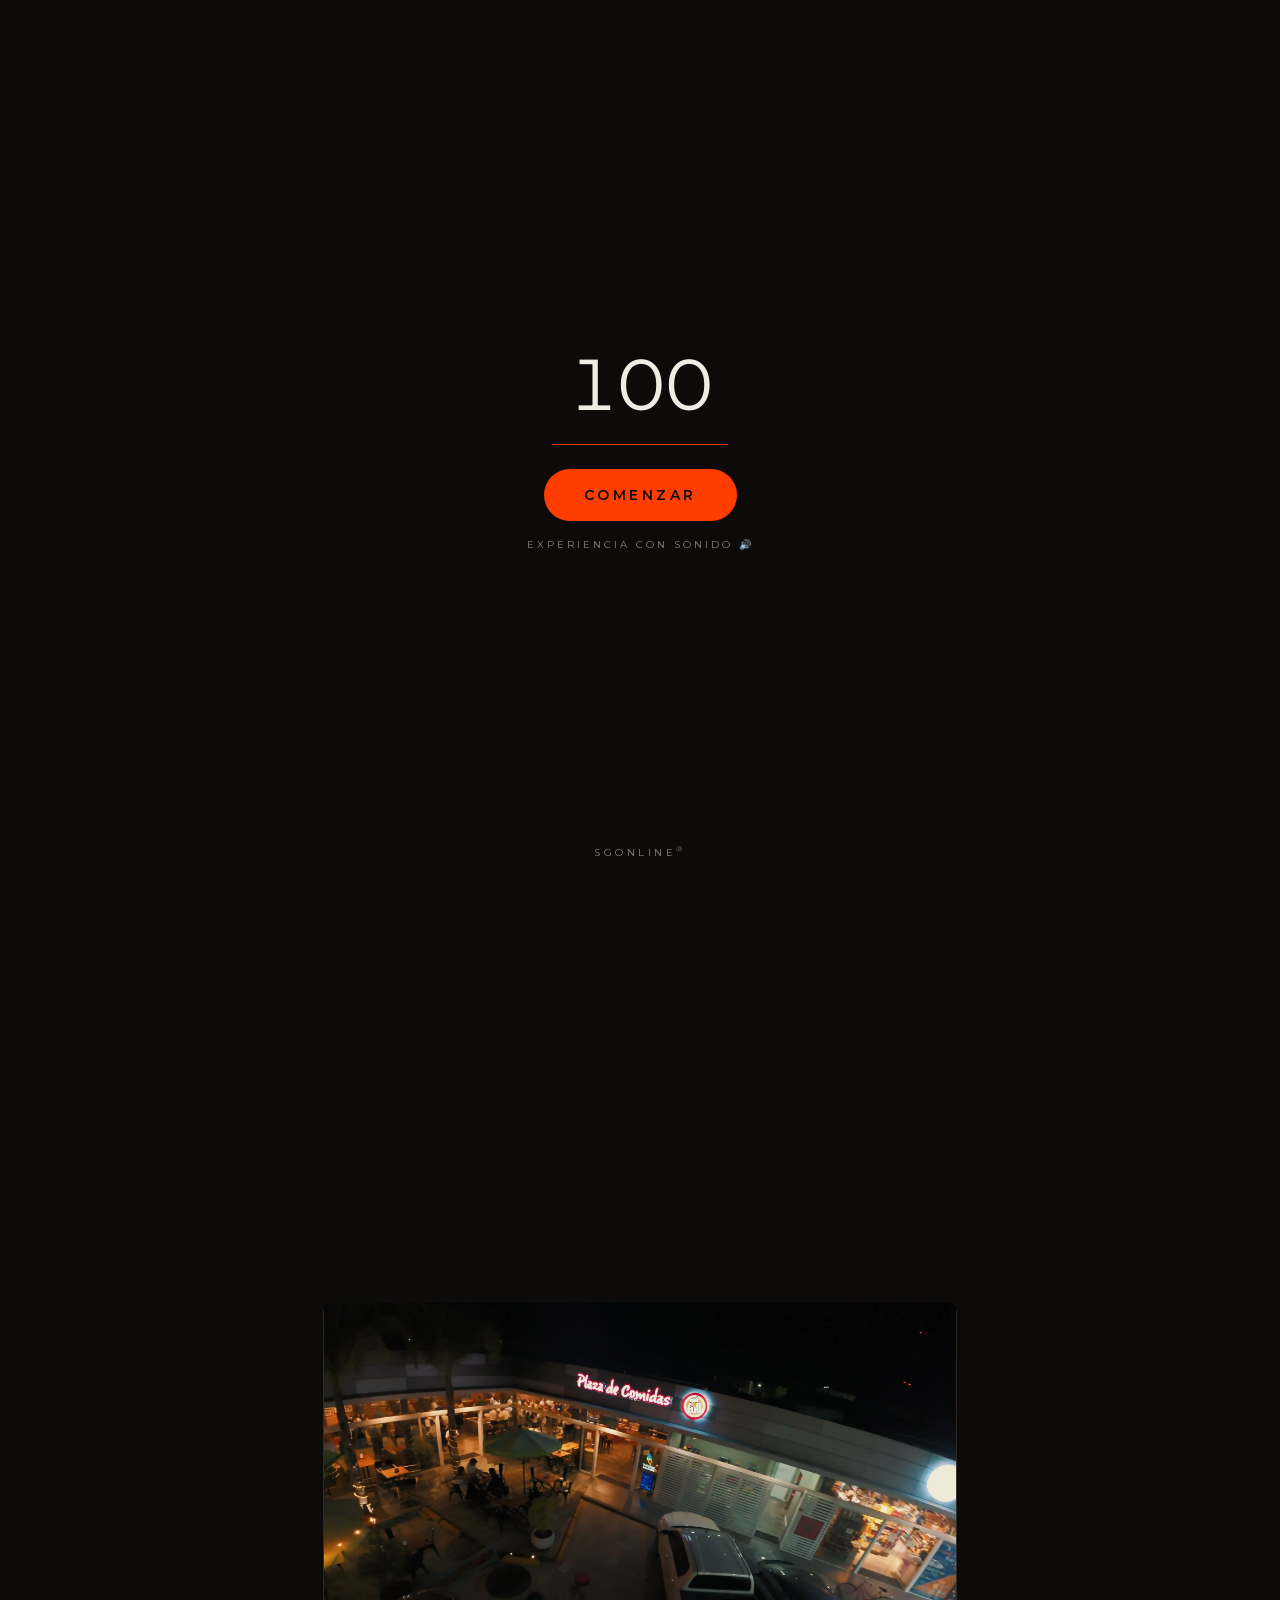
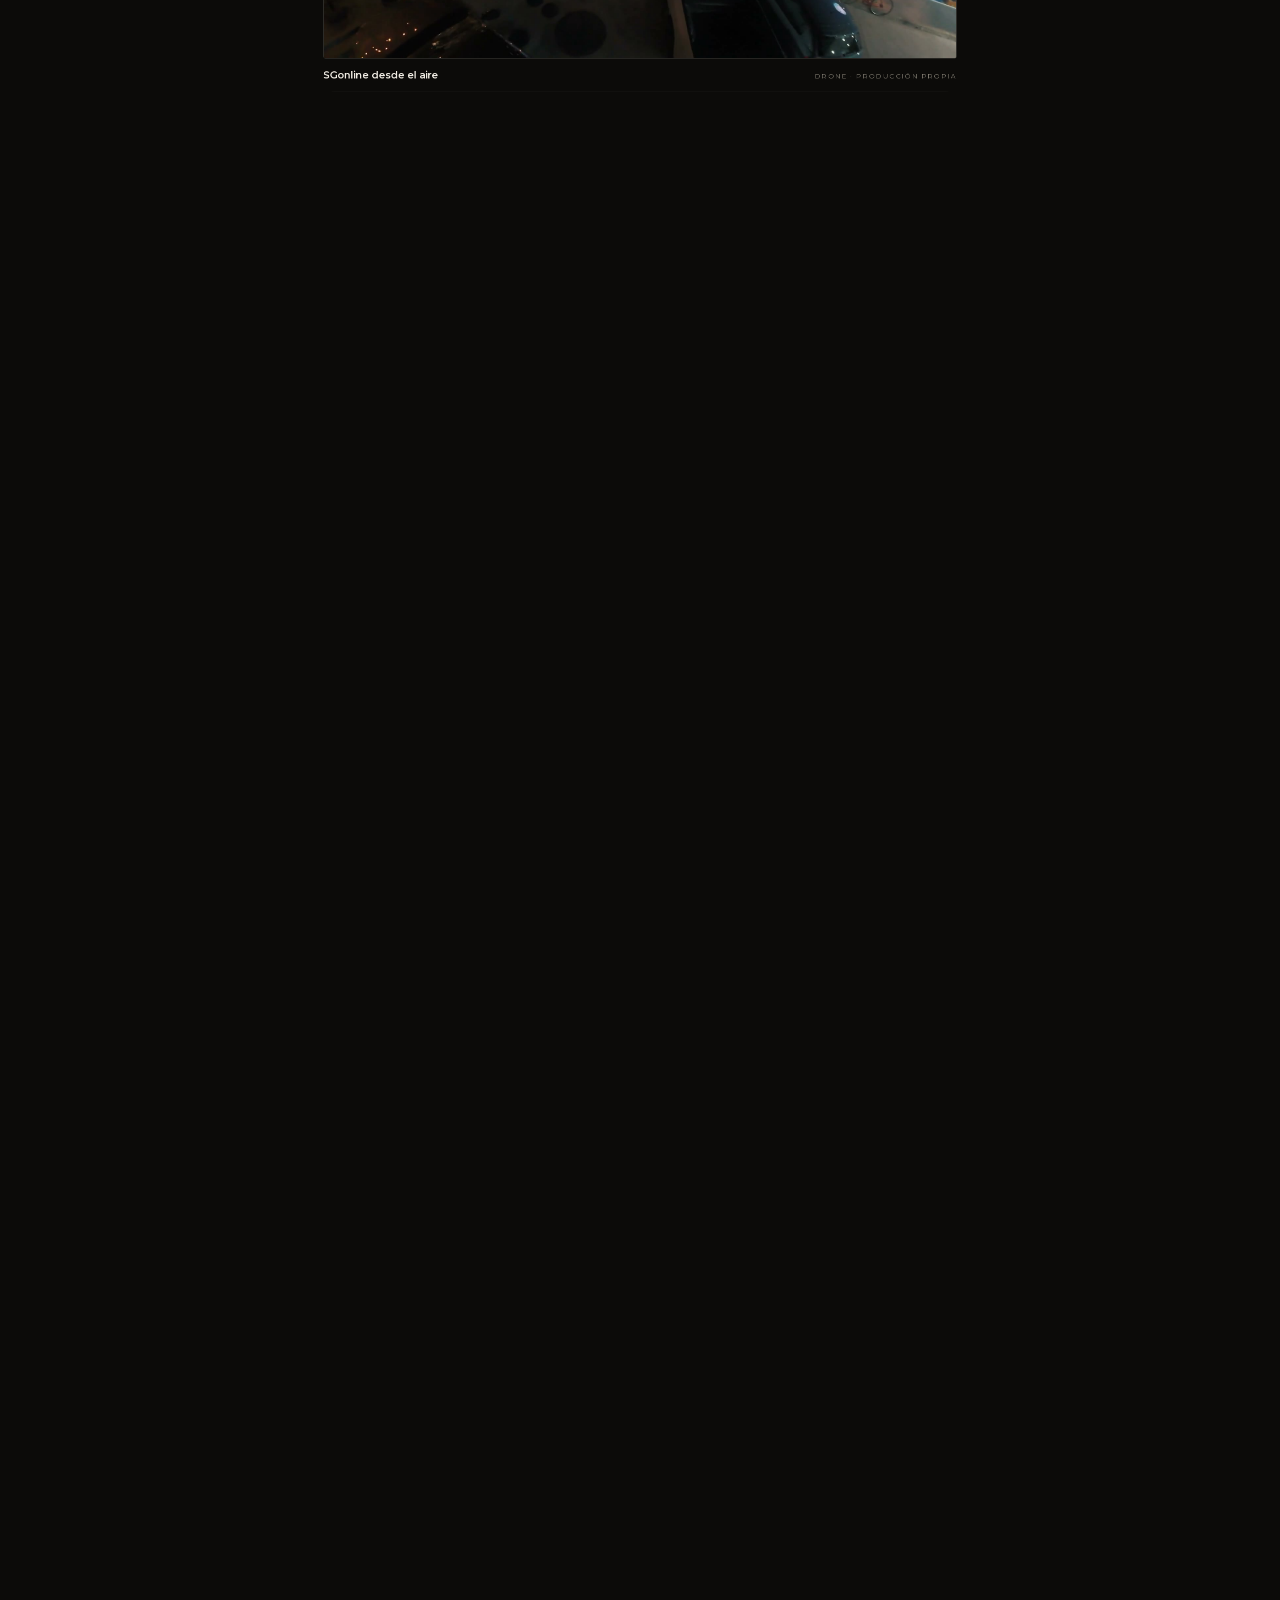
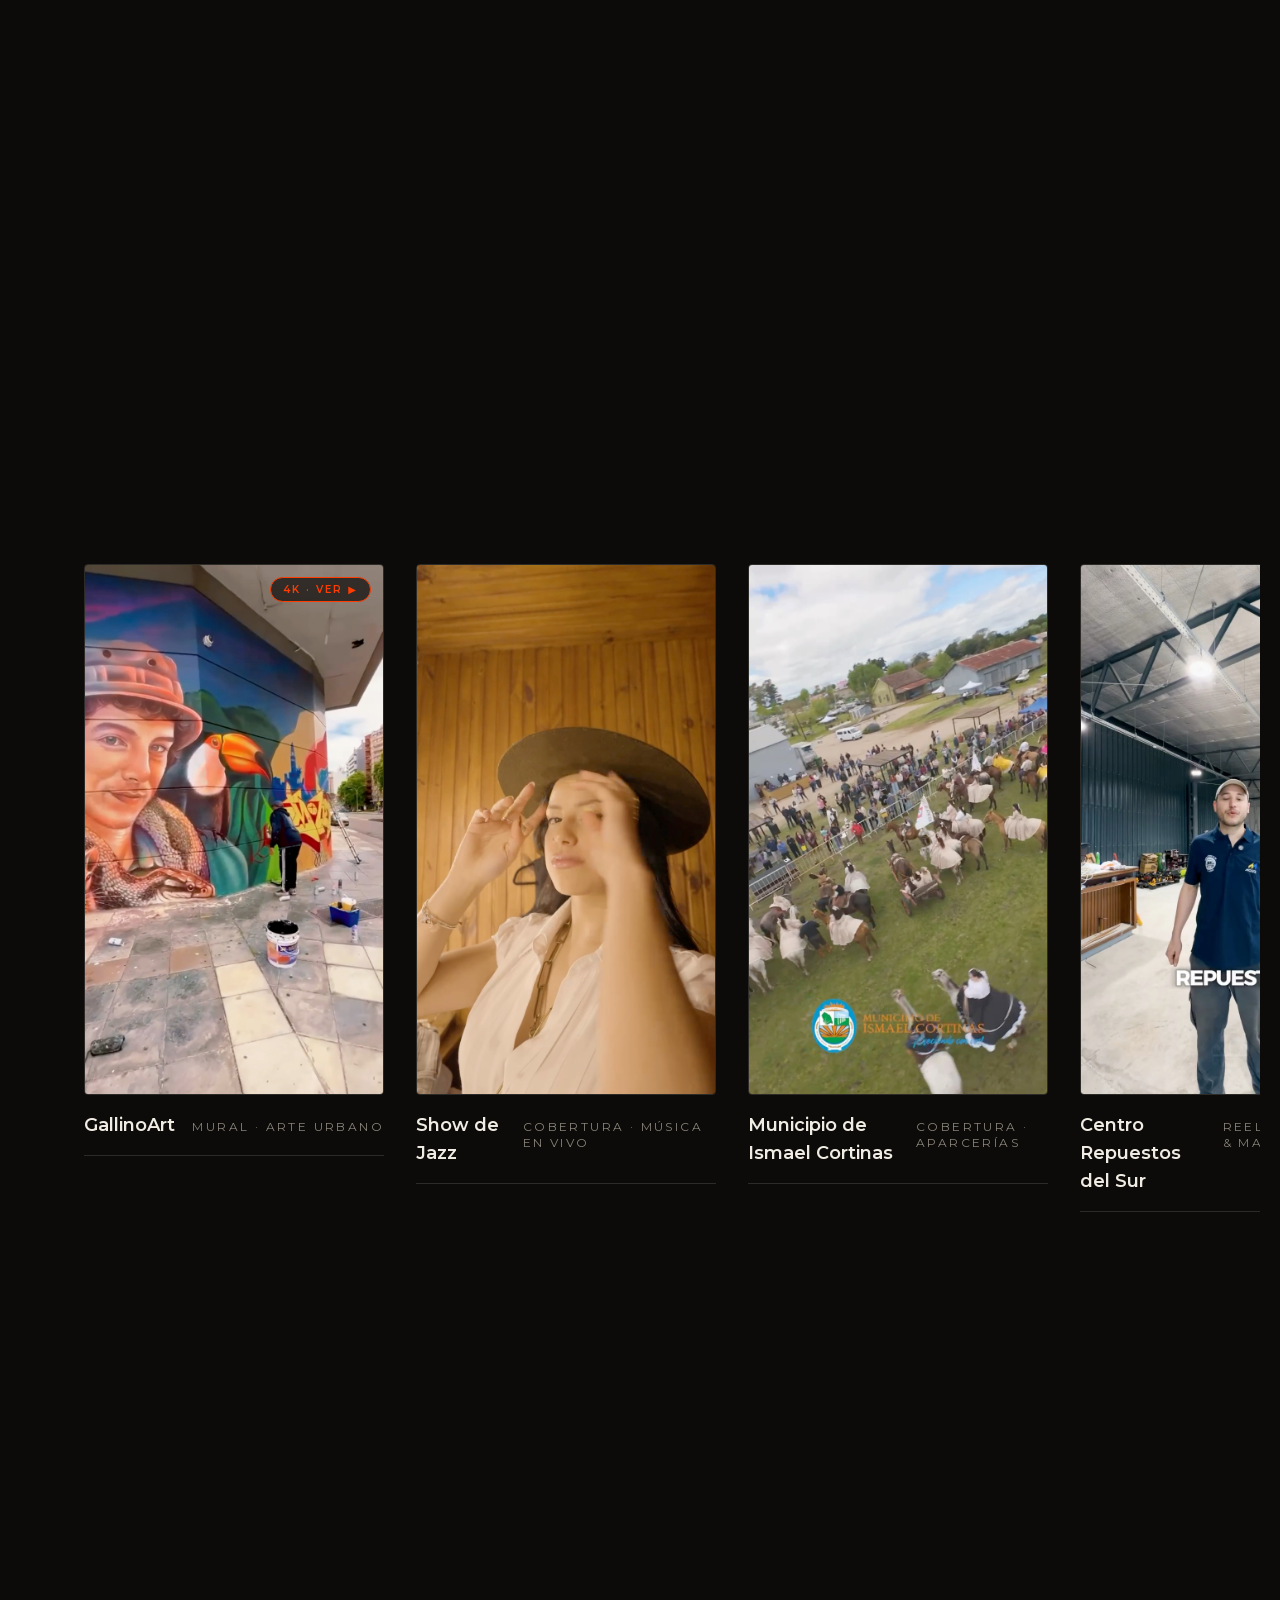
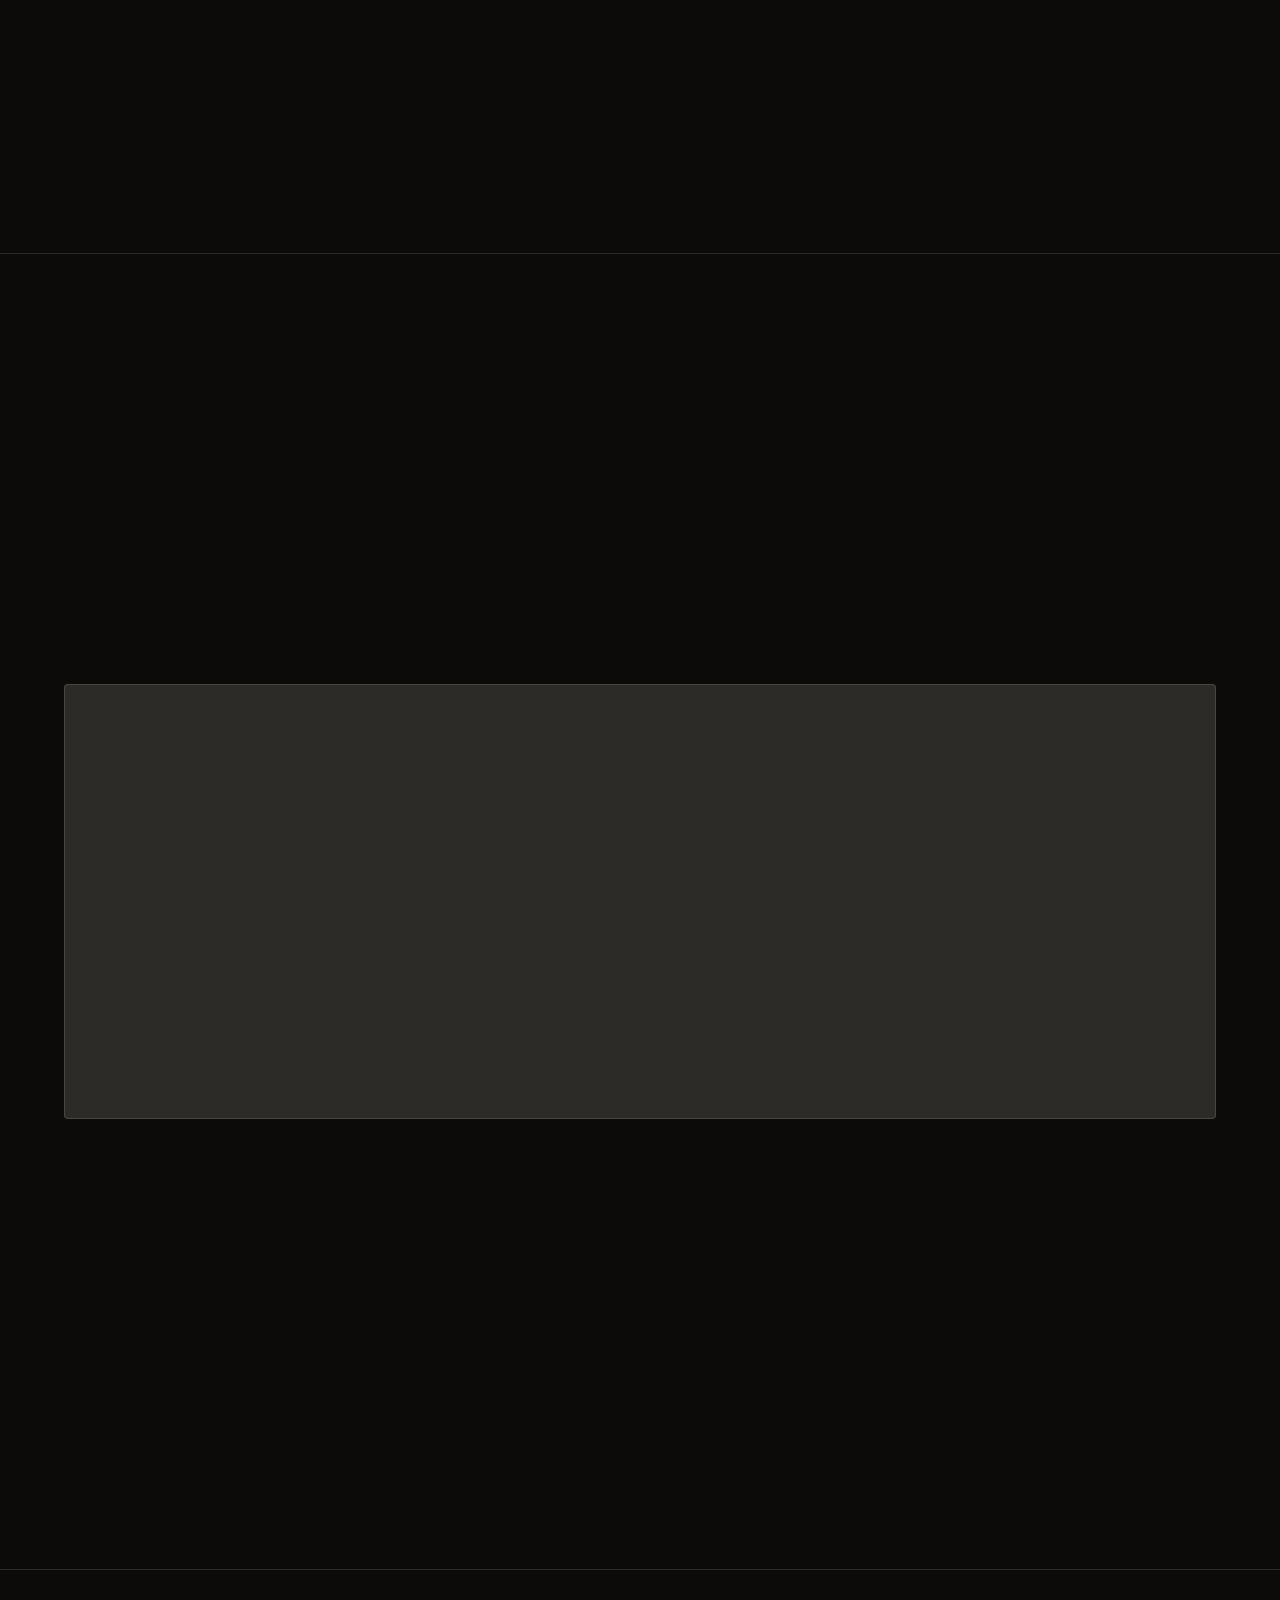
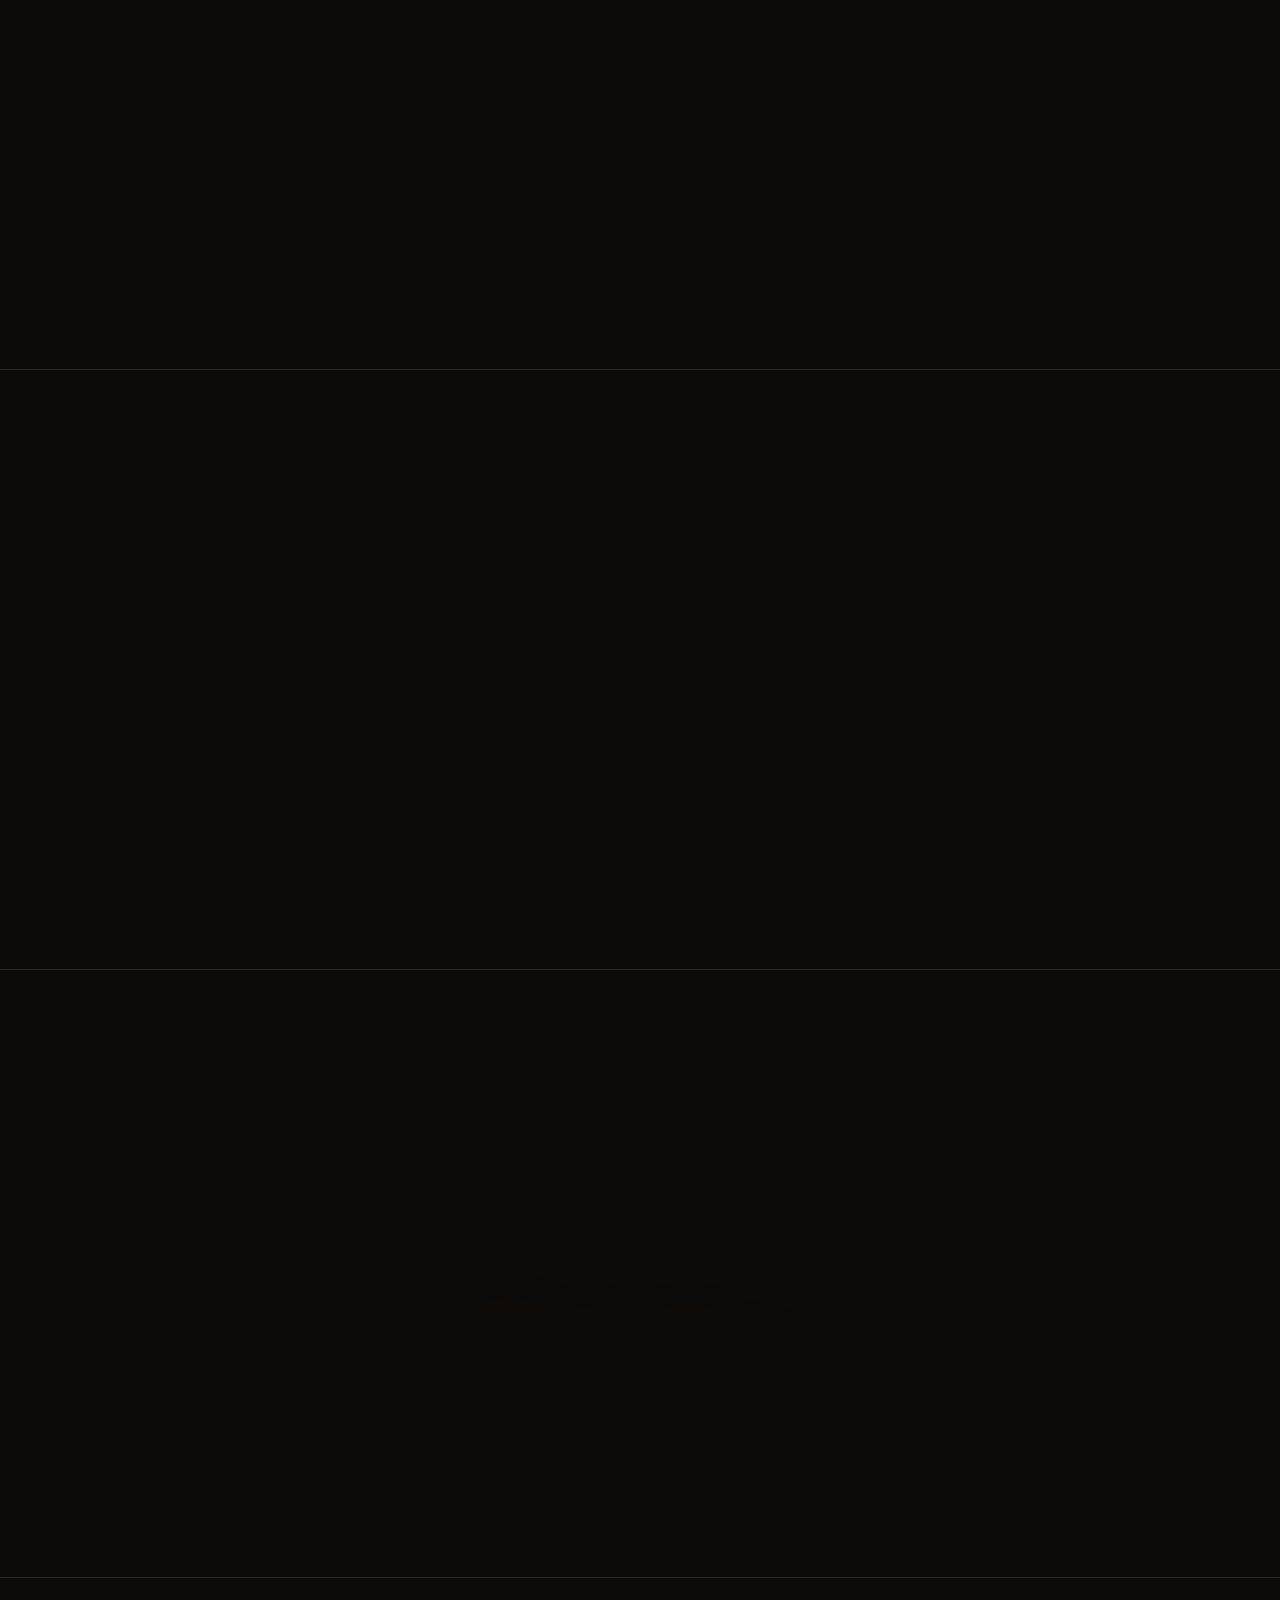
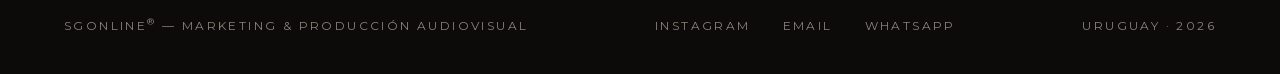
==== commit 0a5de4ef: "Home ordenada: Trabajos → Qué hacemos → Web → Nosotros, sin secciones repetidas" ====
--- a/index.html
+++ b/index.html
@@ -1 +1 @@
-<!DOCTYPE html><html lang="es" class="montserrat_630a7cb7-module__LzBTja__variable instrument_serif_2c6de2de-module__ecTz5a__variable antialiased"><head><meta charSet="utf-8"/><meta name="viewport" content="width=device-width, initial-scale=1"/><link rel="preload" href="/_next/static/media/7ebf22b5a21034f8-s.p.3j3877k49yy0l.woff2" as="font" crossorigin="" type="font/woff2"/><link rel="preload" href="/_next/static/media/a3264cb69f626630-s.p.2w0lnotpt__ns.woff2" as="font" crossorigin="" type="font/woff2"/><link rel="preload" href="/_next/static/media/e41d5df559864f9e-s.p.1g73gv09-xcb6.woff2" as="font" crossorigin="" type="font/woff2"/><link rel="preload" href="/_next/static/media/e8f2fbee2754df70-s.p.1dqa_6e_ad4sj.woff2" as="font" crossorigin="" type="font/woff2"/><link rel="preload" href="/logos/sgonline.png" as="image"/><link rel="preload" href="/logos/bastion.png" as="image"/><link rel="preload" href="/logos/freshfull.png" as="image"/><link rel="preload" href="/logos/vibraclub.png" as="image"/><link rel="preload" href="/logos/fitzone.png" as="image"/><link rel="preload" href="/logos/hormigones.png" as="image"/><link rel="preload" href="/logos/fondito.png" as="image"/><link rel="preload" href="/logos/kas.png" as="image"/><link rel="preload" href="/logos/ismaelcortinas.png" as="image"/><link rel="preload" href="/logos/repuestos.png" as="image"/><link rel="stylesheet" href="/_next/static/chunks/0ii3a-3wx1tus.css" data-precedence="next"/><link rel="preload" as="script" fetchPriority="low" href="/_next/static/chunks/3l2cn98nr6ga3.js"/><script src="/_next/static/chunks/07-hzktxqjvzd.js" async=""></script><script src="/_next/static/chunks/1xx1dardhvgcj.js" async=""></script><script src="/_next/static/chunks/3lny3bkd9fgbb.js" async=""></script><script src="/_next/static/chunks/turbopack-3csjn34x500so.js" async=""></script><script src="/_next/static/chunks/158myu8e_yme3.js" async=""></script><script src="/_next/static/chunks/3usymehxmaqpa.js" async=""></script><script src="/_next/static/chunks/03pq_ptamhz9d.js" async=""></script><link rel="preload" href="/logos/eatfull.png" as="image"/><link rel="preload" href="/logos/junta.png" as="image"/><link rel="preload" href="/logos/casacalma.png" as="image"/><link rel="preload" href="/logos/citef.png" as="image"/><link rel="preload" href="/logos/elrincon.png" as="image"/><link rel="preload" href="/logos/impacto.png" as="image"/><link rel="preload" href="/logos/bioestetica.png" as="image"/><link rel="preload" href="/logos/paseotrinidad.png" as="image"/><link rel="preload" href="/logos/lauraestilista.png" as="image"/><link rel="preload" href="/logos/newer.png" as="image"/><link rel="preload" href="/logos/ahiva.png" as="image"/><link rel="preload" href="/logos/cincuenta50.png" as="image"/><link rel="preload" href="/logos/podologamelina.png" as="image"/><link rel="preload" href="/logos/noventa5609.png" as="image"/><meta name="next-size-adjust" content=""/><title>SGonline® — Productora audiovisual y agencia creativa</title><meta name="description" content="SGonline es la productora audiovisual y agencia creativa de Trinidad, Flores: video 4K, drone, coberturas, marketing digital y páginas web para marcas de todo Uruguay."/><link rel="icon" href="/icon.png?icon.1ybubh3m9af6g.png" sizes="256x256" type="image/png"/><link rel="apple-touch-icon" href="/apple-icon.png?apple-icon.3y7nilflkdg_q.png" sizes="180x180" type="image/png"/><script src="/_next/static/chunks/0cz1d0mv5g_q7.js" noModule=""></script></head><body class="min-h-screen bg-background text-foreground"><div hidden=""><!--$--><!--/$--></div><div class="fixed inset-0 z-[99] flex flex-col items-center justify-center gap-6 bg-background" style="clip-path:inset(0 0 0% 0)"><span class="font-serif text-6xl tabular-nums tracking-tight md:text-7xl">000</span><div class="h-px w-44 overflow-hidden bg-line"><div class="h-full w-full origin-left bg-accent" style="transform:scaleX(0)"></div></div><div class="flex flex-col items-center gap-4 transition-all duration-700 pointer-events-none translate-y-4 opacity-0"><button class="rounded-full bg-accent px-10 py-4 text-sm font-semibold uppercase tracking-[0.25em] text-background transition-transform hover:scale-105">Comenzar</button><span class="text-[10px] uppercase tracking-[0.3em] text-muted">Experiencia con sonido 🔊</span></div><span class="absolute bottom-10 text-[10px] uppercase tracking-[0.35em] text-muted">SGonline<sup>®</sup></span></div><div class="cursor-dot" aria-hidden="true"></div><div class="cursor-ring" aria-hidden="true"></div><header class="fixed inset-x-0 top-0 z-50 border-b border-line bg-background/80 backdrop-blur"><div class="mx-auto flex max-w-6xl items-center justify-between px-5 py-4"><a href="#" class="flex items-center gap-3"><img src="/logos/sgonline.png" alt="SGonline" class="h-7 w-auto"/><span class="text-lg font-semibold tracking-wide">SGonline<sup class="text-[0.55em]">®</sup></span></a><nav class="hidden items-center gap-8 text-xs uppercase tracking-[0.2em] text-muted lg:flex"><a href="#nosotros" class="transition-colors hover:text-foreground"><span class="roll"><span class="roll__t roll__t--a">Nosotros</span><span class="roll__t roll__t--b" aria-hidden="true">Nosotros</span></span></a><a href="#trabajos" class="transition-colors hover:text-foreground"><span class="roll"><span class="roll__t roll__t--a">Trabajos</span><span class="roll__t roll__t--b" aria-hidden="true">Trabajos</span></span></a><a href="#produccion" class="transition-colors hover:text-foreground"><span class="roll"><span class="roll__t roll__t--a">Producción</span><span class="roll__t roll__t--b" aria-hidden="true">Producción</span></span></a><a href="#web" class="transition-colors hover:text-foreground"><span class="roll"><span class="roll__t roll__t--a">Web</span><span class="roll__t roll__t--b" aria-hidden="true">Web</span></span></a><a href="#servicios" class="transition-colors hover:text-foreground"><span class="roll"><span class="roll__t roll__t--a">Servicios</span><span class="roll__t roll__t--b" aria-hidden="true">Servicios</span></span></a><a href="/propuesta" class="transition-colors hover:text-foreground"><span class="roll"><span class="roll__t roll__t--a">Propuesta</span><span class="roll__t roll__t--b" aria-hidden="true">Propuesta</span></span></a></nav><div class="flex items-center gap-3"><audio src="/media/musica.mp3" loop="" preload="auto"></audio><button type="button" aria-label="Activar música" aria-pressed="false" class="flex h-10 w-10 items-center justify-center rounded-full border transition-colors border-foreground/30 hover:border-accent"><span class="eq " aria-hidden="true"><span></span><span></span><span></span><span></span></span></button><a href="#contacto" data-magnetic="true" class="hidden rounded-full border border-foreground/30 px-5 py-2 text-xs uppercase tracking-[0.2em] transition-colors hover:border-accent hover:text-accent sm:block"><span class="roll"><span class="roll__t roll__t--a">Hablemos</span><span class="roll__t roll__t--b" aria-hidden="true">Hablemos</span></span></a><div class="lg:hidden"><button aria-label="Abrir menú" class="flex h-10 w-10 flex-col items-center justify-center gap-1.5"><span class="h-px w-6 bg-foreground"></span><span class="h-px w-6 bg-foreground"></span><span class="h-px w-4 self-end bg-accent"></span></button></div></div></div></header><main><section data-hero="true" class="relative overflow-hidden px-5 pb-16 pt-36 md:pb-24 md:pt-44"><div class="hero-bg absolute inset-0" aria-hidden="true"><video data-hero-bg="true" poster="/media/showreel-poster.jpg" autoPlay="" muted="" loop="" playsInline="" preload="none" disableRemotePlayback="" class="h-full w-full object-cover opacity-55"></video><div class="absolute inset-0 bg-gradient-to-b from-background/80 via-background/30 to-background"></div></div><div data-orb="true" class="absolute right-[8%] top-[46%] h-40 w-40 md:h-64 md:w-64"><div class="orb h-full w-full"></div></div><div class="relative z-10 mx-auto max-w-6xl"><div data-hero-top="true" class="mb-8 flex items-center justify-between"><span class="tabular-nums text-xs uppercase tracking-[0.25em] text-muted">Uruguay · <!-- -->--:--:--<!-- --> UTC−3</span><span class="hidden items-center gap-3 text-xs uppercase tracking-[0.25em] text-muted md:flex"><span class="rec-dot" aria-hidden="true"></span>Productora audiovisual — Trinidad, Flores</span></div><h1 class="font-serif text-[11vw] font-semibold leading-[0.98] tracking-tight md:text-[6.5rem]"><span class="line"><span class="line-inner">Hacemos v<em>i</em>deo</span></span><span class="line"><span class="line-inner">que hace <span class="accent-word">vender.</span></span></span></h1><div data-hero-sub="true" class="mt-10 flex flex-col gap-8 md:flex-row md:items-end md:justify-between"><p class="max-w-md text-base leading-relaxed text-muted md:text-lg">Producción audiovisual en 4K, tomas con drone y coberturas, con la estrategia de marketing y la web para que cada pieza llegue a quien tiene que llegar.</p><button type="button" data-magnetic="true" class="group inline-flex items-center gap-4 rounded-full border border-foreground/30 py-2 pl-2 pr-6 text-xs uppercase tracking-[0.25em] transition-colors hover:border-accent hover:text-accent"><span class="flex h-10 w-10 items-center justify-center rounded-full bg-accent text-background transition-transform duration-500 group-hover:scale-110">▶</span>Ver showreel</button></div></div></section><section aria-label="Clientes" class="pb-16 md:pb-24"><div data-reveal="true" class=""><p class="mb-8 px-5 text-center text-xs uppercase tracking-[0.3em] text-muted">Confiaron en nosotros</p><div class="overflow-hidden"><div class="marquee-track marquee-track--slow items-center"><div aria-hidden="false" class="flex shrink-0 items-center"><img src="/logos/bastion.png" alt="Bastión Real Estate" title="Bastión Real Estate" class="mx-8 h-10 w-auto opacity-80 transition-opacity hover:opacity-100 md:mx-12 md:h-12"/><img src="/logos/freshfull.png" alt="FreshFull" title="FreshFull" class="mx-8 h-10 w-auto opacity-80 transition-opacity hover:opacity-100 md:mx-12 md:h-12"/><img src="/logos/vibraclub.png" alt="Vibra Club" title="Vibra Club" class="mx-8 h-10 w-auto opacity-80 transition-opacity hover:opacity-100 md:mx-12 md:h-12"/><img src="/logos/fitzone.png" alt="FitZone" title="FitZone" class="mx-8 h-10 w-auto opacity-80 transition-opacity hover:opacity-100 md:mx-12 md:h-12"/><img src="/logos/hormigones.png" alt="Hormigones Uruguay" title="Hormigones Uruguay" class="mx-8 h-10 w-auto opacity-80 transition-opacity hover:opacity-100 md:mx-12 md:h-12"/><img src="/logos/fondito.png" alt="El Fondito" title="El Fondito" class="mx-8 h-10 w-auto opacity-80 transition-opacity hover:opacity-100 md:mx-12 md:h-12"/><img src="/logos/kas.png" alt="Konrad Adenauer Stiftung" title="Konrad Adenauer Stiftung" class="mx-8 h-10 w-auto opacity-80 transition-opacity hover:opacity-100 md:mx-12 md:h-12"/><img src="/logos/ismaelcortinas.png" alt="Municipio de Ismael Cortinas" title="Municipio de Ismael Cortinas" class="mx-8 h-10 w-auto opacity-80 transition-opacity hover:opacity-100 md:mx-12 md:h-12"/><img src="/logos/repuestos.png" alt="Centro Repuestos del Sur" title="Centro Repuestos del Sur" class="mx-8 h-10 w-auto opacity-80 transition-opacity hover:opacity-100 md:mx-12 md:h-12"/><img src="/logos/eatfull.png" alt="EatFull" title="EatFull" class="mx-8 h-10 w-auto opacity-80 transition-opacity hover:opacity-100 md:mx-12 md:h-12"/><img src="/logos/junta.png" alt="Junta Departamental de Flores" title="Junta Departamental de Flores" class="mx-8 h-10 w-auto opacity-80 transition-opacity hover:opacity-100 md:mx-12 md:h-12"/><img src="/logos/casacalma.png" alt="Casa Calma" title="Casa Calma" class="mx-8 h-10 w-auto opacity-80 transition-opacity hover:opacity-100 md:mx-12 md:h-12"/><img src="/logos/citef.png" alt="CITEF" title="CITEF" class="mx-8 h-10 w-auto opacity-80 transition-opacity hover:opacity-100 md:mx-12 md:h-12"/><img src="/logos/elrincon.png" alt="El Rincón Gourmet" title="El Rincón Gourmet" class="mx-8 h-10 w-auto opacity-80 transition-opacity hover:opacity-100 md:mx-12 md:h-12"/><img src="/logos/impacto.png" alt="Impacto Construcciones" title="Impacto Construcciones" class="mx-8 h-10 w-auto opacity-80 transition-opacity hover:opacity-100 md:mx-12 md:h-12"/><img src="/logos/bioestetica.png" alt="BioEstética" title="BioEstética" class="mx-8 h-10 w-auto opacity-80 transition-opacity hover:opacity-100 md:mx-12 md:h-12"/><img src="/logos/paseotrinidad.png" alt="Paseo Trinidad" title="Paseo Trinidad" class="mx-8 h-10 w-auto opacity-80 transition-opacity hover:opacity-100 md:mx-12 md:h-12"/><img src="/logos/lauraestilista.png" alt="Laura Estilista" title="Laura Estilista" class="mx-8 h-10 w-auto opacity-80 transition-opacity hover:opacity-100 md:mx-12 md:h-12"/><img src="/logos/newer.png" alt="Newer Producciones" title="Newer Producciones" class="mx-8 h-10 w-auto opacity-80 transition-opacity hover:opacity-100 md:mx-12 md:h-12"/><img src="/logos/ahiva.png" alt="AhíVa" title="AhíVa" class="mx-8 h-10 w-auto opacity-80 transition-opacity hover:opacity-100 md:mx-12 md:h-12"/><img src="/logos/cincuenta50.png" alt="5050" title="5050" class="mx-8 h-10 w-auto opacity-80 transition-opacity hover:opacity-100 md:mx-12 md:h-12"/><img src="/logos/podologamelina.png" alt="Podología Melina Cordero" title="Podología Melina Cordero" class="mx-8 h-10 w-auto opacity-80 transition-opacity hover:opacity-100 md:mx-12 md:h-12"/><img src="/logos/noventa5609.png" alt="95609" title="95609" class="mx-8 h-10 w-auto opacity-80 transition-opacity hover:opacity-100 md:mx-12 md:h-12"/></div><div aria-hidden="true" class="flex shrink-0 items-center"><img src="/logos/bastion.png" alt="Bastión Real Estate" title="Bastión Real Estate" class="mx-8 h-10 w-auto opacity-80 transition-opacity hover:opacity-100 md:mx-12 md:h-12"/><img src="/logos/freshfull.png" alt="FreshFull" title="FreshFull" class="mx-8 h-10 w-auto opacity-80 transition-opacity hover:opacity-100 md:mx-12 md:h-12"/><img src="/logos/vibraclub.png" alt="Vibra Club" title="Vibra Club" class="mx-8 h-10 w-auto opacity-80 transition-opacity hover:opacity-100 md:mx-12 md:h-12"/><img src="/logos/fitzone.png" alt="FitZone" title="FitZone" class="mx-8 h-10 w-auto opacity-80 transition-opacity hover:opacity-100 md:mx-12 md:h-12"/><img src="/logos/hormigones.png" alt="Hormigones Uruguay" title="Hormigones Uruguay" class="mx-8 h-10 w-auto opacity-80 transition-opacity hover:opacity-100 md:mx-12 md:h-12"/><img src="/logos/fondito.png" alt="El Fondito" title="El Fondito" class="mx-8 h-10 w-auto opacity-80 transition-opacity hover:opacity-100 md:mx-12 md:h-12"/><img src="/logos/kas.png" alt="Konrad Adenauer Stiftung" title="Konrad Adenauer Stiftung" class="mx-8 h-10 w-auto opacity-80 transition-opacity hover:opacity-100 md:mx-12 md:h-12"/><img src="/logos/ismaelcortinas.png" alt="Municipio de Ismael Cortinas" title="Municipio de Ismael Cortinas" class="mx-8 h-10 w-auto opacity-80 transition-opacity hover:opacity-100 md:mx-12 md:h-12"/><img src="/logos/repuestos.png" alt="Centro Repuestos del Sur" title="Centro Repuestos del Sur" class="mx-8 h-10 w-auto opacity-80 transition-opacity hover:opacity-100 md:mx-12 md:h-12"/><img src="/logos/eatfull.png" alt="EatFull" title="EatFull" class="mx-8 h-10 w-auto opacity-80 transition-opacity hover:opacity-100 md:mx-12 md:h-12"/><img src="/logos/junta.png" alt="Junta Departamental de Flores" title="Junta Departamental de Flores" class="mx-8 h-10 w-auto opacity-80 transition-opacity hover:opacity-100 md:mx-12 md:h-12"/><img src="/logos/casacalma.png" alt="Casa Calma" title="Casa Calma" class="mx-8 h-10 w-auto opacity-80 transition-opacity hover:opacity-100 md:mx-12 md:h-12"/><img src="/logos/citef.png" alt="CITEF" title="CITEF" class="mx-8 h-10 w-auto opacity-80 transition-opacity hover:opacity-100 md:mx-12 md:h-12"/><img src="/logos/elrincon.png" alt="El Rincón Gourmet" title="El Rincón Gourmet" class="mx-8 h-10 w-auto opacity-80 transition-opacity hover:opacity-100 md:mx-12 md:h-12"/><img src="/logos/impacto.png" alt="Impacto Construcciones" title="Impacto Construcciones" class="mx-8 h-10 w-auto opacity-80 transition-opacity hover:opacity-100 md:mx-12 md:h-12"/><img src="/logos/bioestetica.png" alt="BioEstética" title="BioEstética" class="mx-8 h-10 w-auto opacity-80 transition-opacity hover:opacity-100 md:mx-12 md:h-12"/><img src="/logos/paseotrinidad.png" alt="Paseo Trinidad" title="Paseo Trinidad" class="mx-8 h-10 w-auto opacity-80 transition-opacity hover:opacity-100 md:mx-12 md:h-12"/><img src="/logos/lauraestilista.png" alt="Laura Estilista" title="Laura Estilista" class="mx-8 h-10 w-auto opacity-80 transition-opacity hover:opacity-100 md:mx-12 md:h-12"/><img src="/logos/newer.png" alt="Newer Producciones" title="Newer Producciones" class="mx-8 h-10 w-auto opacity-80 transition-opacity hover:opacity-100 md:mx-12 md:h-12"/><img src="/logos/ahiva.png" alt="AhíVa" title="AhíVa" class="mx-8 h-10 w-auto opacity-80 transition-opacity hover:opacity-100 md:mx-12 md:h-12"/><img src="/logos/cincuenta50.png" alt="5050" title="5050" class="mx-8 h-10 w-auto opacity-80 transition-opacity hover:opacity-100 md:mx-12 md:h-12"/><img src="/logos/podologamelina.png" alt="Podología Melina Cordero" title="Podología Melina Cordero" class="mx-8 h-10 w-auto opacity-80 transition-opacity hover:opacity-100 md:mx-12 md:h-12"/><img src="/logos/noventa5609.png" alt="95609" title="95609" class="mx-8 h-10 w-auto opacity-80 transition-opacity hover:opacity-100 md:mx-12 md:h-12"/></div></div></div></div></section><div class="overflow-hidden border-y border-line py-4"><div class="marquee-track"><div aria-hidden="false" class="flex shrink-0 items-center"><span class="flex items-center gap-6 pr-6 font-serif text-xl font-semibold tracking-wide md:text-2xl">PRODUCCIÓN AUDIOVISUAL<span class="text-accent">►</span></span><span class="flex items-center gap-6 pr-6 font-serif text-xl font-semibold tracking-wide md:text-2xl">VIDEO 4K<span class="text-accent">►</span></span><span class="flex items-center gap-6 pr-6 font-serif text-xl font-semibold tracking-wide md:text-2xl">DRONE<span class="text-accent">►</span></span><span class="flex items-center gap-6 pr-6 font-serif text-xl font-semibold tracking-wide md:text-2xl">COBERTURAS<span class="text-accent">►</span></span><span class="flex items-center gap-6 pr-6 font-serif text-xl font-semibold tracking-wide md:text-2xl">MARKETING DIGITAL<span class="text-accent">►</span></span><span class="flex items-center gap-6 pr-6 font-serif text-xl font-semibold tracking-wide md:text-2xl">PÁGINAS &amp; APPS<span class="text-accent">►</span></span></div><div aria-hidden="true" class="flex shrink-0 items-center"><span class="flex items-center gap-6 pr-6 font-serif text-xl font-semibold tracking-wide md:text-2xl">PRODUCCIÓN AUDIOVISUAL<span class="text-accent">►</span></span><span class="flex items-center gap-6 pr-6 font-serif text-xl font-semibold tracking-wide md:text-2xl">VIDEO 4K<span class="text-accent">►</span></span><span class="flex items-center gap-6 pr-6 font-serif text-xl font-semibold tracking-wide md:text-2xl">DRONE<span class="text-accent">►</span></span><span class="flex items-center gap-6 pr-6 font-serif text-xl font-semibold tracking-wide md:text-2xl">COBERTURAS<span class="text-accent">►</span></span><span class="flex items-center gap-6 pr-6 font-serif text-xl font-semibold tracking-wide md:text-2xl">MARKETING DIGITAL<span class="text-accent">►</span></span><span class="flex items-center gap-6 pr-6 font-serif text-xl font-semibold tracking-wide md:text-2xl">PÁGINAS &amp; APPS<span class="text-accent">►</span></span></div></div></div><section id="nosotros" class="border-t border-line px-5 py-24 md:py-32"><div class="mx-auto max-w-6xl"><div data-reveal="true" class=""><p class="mb-4 text-xs uppercase tracking-[0.3em] text-accent">Nosotros</p></div><h2 data-split="true" class="max-w-4xl font-serif text-4xl font-semibold leading-tight tracking-tight md:text-6xl">Creemos en un futuro digital donde la presencia de las empresas no debe ser una <em>opción</em>.</h2><div class="mt-12 grid gap-10 md:grid-cols-2 md:gap-16"><div data-reveal="true" data-delay="120" class=""><p class="leading-relaxed text-muted">Por eso nos capacitamos para dar un servicio acorde al momento tecnológico en el que estamos, cumpliendo con excelencia las solicitudes de los profesionales y empresas que trabajaron con nosotros estos años.</p><p class="mt-5 leading-relaxed text-muted">Desde Trinidad, Flores, acompañamos marcas de todo Uruguay combinando estrategia, contenido y tecnología: community management, coberturas, diseño gráfico, producción audiovisual y desarrollo web, todo dentro del mismo equipo.</p></div><div data-reveal="true" data-delay="240" class=""><div class="grid grid-cols-2 gap-8"><div class="border-t border-foreground/30 pt-4"><span class="font-serif text-5xl font-semibold text-accent">+20</span><p class="mt-2 text-sm text-muted">marcas y personas confiaron en nuestro trabajo</p></div><div class="border-t border-foreground/30 pt-4"><span class="font-serif text-5xl font-semibold text-accent">3</span><p class="mt-2 text-sm text-muted">áreas integradas: marketing, audiovisual y desarrollo</p></div><div class="col-span-2 border-t border-foreground/30 pt-4"><span class="font-serif text-2xl font-semibold">Trinidad, Flores — Uruguay</span><p class="mt-2 text-sm text-muted">trabajando para marcas de todo el país</p></div></div></div></div></div></section><section id="trabajos" class="border-t border-line px-5 py-24 md:py-32"><div class="mx-auto max-w-6xl"><div class="mb-14 flex items-end justify-between"><h2 data-split="true" class="font-serif text-4xl font-semibold tracking-tight md:text-6xl">Proyectos <em>audiovisuales</em></h2><div data-reveal="true" class=""><span class="hidden text-xs uppercase tracking-[0.2em] text-muted md:block">Pasá el mouse para reproducir</span></div></div><div data-drone-stage="true" class="md:flex md:min-h-[80vh] md:items-center"><div data-drone-scale="true" class="w-full overflow-hidden will-change-transform"><article class="group cursor-pointer"><div class="relative overflow-hidden rounded-sm border border-line"><video poster="/media/drone-poster.jpg" muted="" loop="" playsInline="" preload="none" disableRemotePlayback="" class="aspect-video w-full object-cover transition-transform duration-700 ease-out group-hover:scale-[1.03]"></video></div><div class="mt-4 flex flex-col gap-1 border-b border-line pb-4 md:flex-row md:items-baseline md:justify-between md:gap-2"><h3 class="font-serif text-lg font-semibold">SGonline desde el aire</h3><span class="text-xs uppercase tracking-[0.2em] text-muted">Drone · Producción propia</span></div></article></div></div><div class="mt-24 md:mt-32"><div class="mb-10 flex items-end justify-between"><h3 data-split="true" class="font-serif text-3xl font-semibold tracking-tight md:text-5xl">Films <em>4K</em></h3><div data-reveal="true" class=""><span class="hidden text-xs uppercase tracking-[0.2em] text-muted md:block">Clic para ver completo</span></div></div><div class="grid gap-x-6 gap-y-12 md:grid-cols-2"><div data-reveal="true" class=""><article class="group cursor-pointer"><div class="relative overflow-hidden rounded-sm border border-line"><span class="absolute right-3 top-3 z-10 rounded-full border border-accent bg-background/70 px-3 py-1 text-[10px] font-semibold uppercase tracking-[0.2em] text-accent backdrop-blur-sm">4K · Ver ▶</span><video poster="/media/guichon-poster.jpg" muted="" loop="" playsInline="" preload="none" disableRemotePlayback="" class="aspect-video w-full object-cover transition-transform duration-700 ease-out group-hover:scale-[1.03]"></video></div><div class="mt-4 flex flex-col gap-1 border-b border-line pb-4 md:flex-row md:items-baseline md:justify-between md:gap-2"><h3 class="font-serif text-lg font-semibold">Panadería Guichon</h3><span class="text-xs uppercase tracking-[0.2em] text-muted">Video de marca · 4K</span></div></article></div><div data-reveal="true" class=""><article class="group cursor-pointer"><div class="relative overflow-hidden rounded-sm border border-line"><span class="absolute right-3 top-3 z-10 rounded-full border border-accent bg-background/70 px-3 py-1 text-[10px] font-semibold uppercase tracking-[0.2em] text-accent backdrop-blur-sm">4K · Ver ▶</span><video poster="/media/fitzone-horizontal-poster.jpg" muted="" loop="" playsInline="" preload="none" disableRemotePlayback="" class="aspect-video w-full object-cover transition-transform duration-700 ease-out group-hover:scale-[1.03]"></video></div><div class="mt-4 flex flex-col gap-1 border-b border-line pb-4 md:flex-row md:items-baseline md:justify-between md:gap-2"><h3 class="font-serif text-lg font-semibold">FitZone × @Elsantisho</h3><span class="text-xs uppercase tracking-[0.2em] text-muted">Video horizontal · 4K</span></div></article></div></div></div><div class="mt-24 flex items-end justify-between md:mt-32"><h3 data-split="true" class="font-serif text-3xl font-semibold tracking-tight md:text-5xl">Reels <em>&amp; redes</em></h3><div data-reveal="true" class=""><span class="hidden text-xs uppercase tracking-[0.2em] text-muted md:block">Vertical · pensado para el celular</span></div></div></div><div class="reels-viewport mt-10 md:mt-14 md:overflow-hidden"><div class="reels-track mx-auto grid max-w-6xl grid-cols-1 gap-y-12 sm:grid-cols-2 sm:gap-x-6 md:mx-0 md:flex md:max-w-none md:gap-8 md:pl-[max(1.25rem,calc((100vw-72rem)/2))] md:pr-10"><div><article class="group cursor-pointer"><div class="relative overflow-hidden rounded-sm border border-line"><span class="absolute right-3 top-3 z-10 rounded-full border border-accent bg-background/70 px-3 py-1 text-[10px] font-semibold uppercase tracking-[0.2em] text-accent backdrop-blur-sm">4K · Ver ▶</span><video poster="/media/gallino-reel-poster.jpg" muted="" loop="" playsInline="" preload="none" disableRemotePlayback="" class="aspect-[9/16] w-full object-cover transition-transform duration-700 ease-out group-hover:scale-[1.03]"></video></div><div class="mt-4 flex flex-col gap-1 border-b border-line pb-4 md:flex-row md:items-baseline md:justify-between md:gap-2"><h3 class="font-serif text-lg font-semibold">GallinoArt</h3><span class="text-xs uppercase tracking-[0.2em] text-muted">Mural · Arte urbano</span></div></article></div><div><article class="group cursor-pointer"><div class="relative overflow-hidden rounded-sm border border-line"><video poster="/media/jazz-reel-poster.jpg" muted="" loop="" playsInline="" preload="none" disableRemotePlayback="" class="aspect-[9/16] w-full object-cover transition-transform duration-700 ease-out group-hover:scale-[1.03]"></video></div><div class="mt-4 flex flex-col gap-1 border-b border-line pb-4 md:flex-row md:items-baseline md:justify-between md:gap-2"><h3 class="font-serif text-lg font-semibold">Show de Jazz</h3><span class="text-xs uppercase tracking-[0.2em] text-muted">Cobertura · Música en vivo</span></div></article></div><div><article class="group cursor-pointer"><div class="relative overflow-hidden rounded-sm border border-line"><video poster="/media/aparcerias-reel-poster.jpg" muted="" loop="" playsInline="" preload="none" disableRemotePlayback="" class="aspect-[9/16] w-full object-cover transition-transform duration-700 ease-out group-hover:scale-[1.03]"></video></div><div class="mt-4 flex flex-col gap-1 border-b border-line pb-4 md:flex-row md:items-baseline md:justify-between md:gap-2"><h3 class="font-serif text-lg font-semibold">Municipio de Ismael Cortinas</h3><span class="text-xs uppercase tracking-[0.2em] text-muted">Cobertura · Aparcerías</span></div></article></div><div><article class="group cursor-pointer"><div class="relative overflow-hidden rounded-sm border border-line"><video poster="/media/repuestos-reel-poster.jpg" muted="" loop="" playsInline="" preload="none" disableRemotePlayback="" class="aspect-[9/16] w-full object-cover transition-transform duration-700 ease-out group-hover:scale-[1.03]"></video></div><div class="mt-4 flex flex-col gap-1 border-b border-line pb-4 md:flex-row md:items-baseline md:justify-between md:gap-2"><h3 class="font-serif text-lg font-semibold">Centro Repuestos del Sur</h3><span class="text-xs uppercase tracking-[0.2em] text-muted">Reel · Repuestos &amp; Maquinaria</span></div></article></div><div><article class="group cursor-pointer"><div class="relative overflow-hidden rounded-sm border border-line"><video poster="/media/eatfull-reel-poster.jpg" muted="" loop="" playsInline="" preload="none" disableRemotePlayback="" class="aspect-[9/16] w-full object-cover transition-transform duration-700 ease-out group-hover:scale-[1.03]"></video></div><div class="mt-4 flex flex-col gap-1 border-b border-line pb-4 md:flex-row md:items-baseline md:justify-between md:gap-2"><h3 class="font-serif text-lg font-semibold">EatFull</h3><span class="text-xs uppercase tracking-[0.2em] text-muted">Reel · Café &amp; Heladería</span></div></article></div><div><article class="group cursor-pointer"><div class="relative overflow-hidden rounded-sm border border-line"><video poster="/media/fondito-app-poster.jpg" muted="" loop="" playsInline="" preload="none" disableRemotePlayback="" class="aspect-[9/16] w-full object-cover transition-transform duration-700 ease-out group-hover:scale-[1.03]"></video></div><div class="mt-4 flex flex-col gap-1 border-b border-line pb-4 md:flex-row md:items-baseline md:justify-between md:gap-2"><h3 class="font-serif text-lg font-semibold">App El Fondito</h3><span class="text-xs uppercase tracking-[0.2em] text-muted">App · Contenido</span></div></article></div><div><article class="group cursor-pointer"><div class="relative overflow-hidden rounded-sm border border-line"><video poster="/media/fitzone-reel-poster.jpg" muted="" loop="" playsInline="" preload="none" disableRemotePlayback="" class="aspect-[9/16] w-full object-cover transition-transform duration-700 ease-out group-hover:scale-[1.03]"></video></div><div class="mt-4 flex flex-col gap-1 border-b border-line pb-4 md:flex-row md:items-baseline md:justify-between md:gap-2"><h3 class="font-serif text-lg font-semibold">FitZone</h3><span class="text-xs uppercase tracking-[0.2em] text-muted">Reel · Fitness</span></div></article></div><div><article class="group cursor-pointer"><div class="relative overflow-hidden rounded-sm border border-line"><video poster="/media/kas-reel-poster.jpg" muted="" loop="" playsInline="" preload="none" disableRemotePlayback="" class="aspect-[9/16] w-full object-cover transition-transform duration-700 ease-out group-hover:scale-[1.03]"></video></div><div class="mt-4 flex flex-col gap-1 border-b border-line pb-4 md:flex-row md:items-baseline md:justify-between md:gap-2"><h3 class="font-serif text-lg font-semibold">Konrad Adenauer Stiftung</h3><span class="text-xs uppercase tracking-[0.2em] text-muted">Institucional</span></div></article></div><div><article class="group cursor-pointer"><div class="relative overflow-hidden rounded-sm border border-line"><video poster="/media/fondito-estefan-poster.jpg" muted="" loop="" playsInline="" preload="none" disableRemotePlayback="" class="aspect-[9/16] w-full object-cover transition-transform duration-700 ease-out group-hover:scale-[1.03]"></video></div><div class="mt-4 flex flex-col gap-1 border-b border-line pb-4 md:flex-row md:items-baseline md:justify-between md:gap-2"><h3 class="font-serif text-lg font-semibold">El Fondito &amp; Estefan</h3><span class="text-xs uppercase tracking-[0.2em] text-muted">Colaboración</span></div></article></div><div><article class="group cursor-pointer"><div class="relative overflow-hidden rounded-sm border border-line"><video poster="/media/fonditogourmet-reel-poster.jpg" muted="" loop="" playsInline="" preload="none" disableRemotePlayback="" class="aspect-[9/16] w-full object-cover transition-transform duration-700 ease-out group-hover:scale-[1.03]"></video></div><div class="mt-4 flex flex-col gap-1 border-b border-line pb-4 md:flex-row md:items-baseline md:justify-between md:gap-2"><h3 class="font-serif text-lg font-semibold">El Fondito Gourmet</h3><span class="text-xs uppercase tracking-[0.2em] text-muted">Reel · Pizzas &amp; Burgers</span></div></article></div><div><article class="group cursor-pointer"><div class="relative overflow-hidden rounded-sm border border-line"><video poster="/media/fondito-reel-2-poster.jpg" muted="" loop="" playsInline="" preload="none" disableRemotePlayback="" class="aspect-[9/16] w-full object-cover transition-transform duration-700 ease-out group-hover:scale-[1.03]"></video></div><div class="mt-4 flex flex-col gap-1 border-b border-line pb-4 md:flex-row md:items-baseline md:justify-between md:gap-2"><h3 class="font-serif text-lg font-semibold">El Fondito Restaurante</h3><span class="text-xs uppercase tracking-[0.2em] text-muted">Reel · Gastronomía</span></div></article></div><div><article class="group cursor-pointer"><div class="relative overflow-hidden rounded-sm border border-line"><video poster="/media/vibraclub-reel-poster.jpg" muted="" loop="" playsInline="" preload="none" disableRemotePlayback="" class="aspect-[9/16] w-full object-cover transition-transform duration-700 ease-out group-hover:scale-[1.03]"></video></div><div class="mt-4 flex flex-col gap-1 border-b border-line pb-4 md:flex-row md:items-baseline md:justify-between md:gap-2"><h3 class="font-serif text-lg font-semibold">Vibra Club</h3><span class="text-xs uppercase tracking-[0.2em] text-muted">Reel · Gimnasio</span></div></article></div><div><article class="group cursor-pointer"><div class="relative overflow-hidden rounded-sm border border-line"><video poster="/media/hormigones-reel-poster.jpg" muted="" loop="" playsInline="" preload="none" disableRemotePlayback="" class="aspect-[9/16] w-full object-cover transition-transform duration-700 ease-out group-hover:scale-[1.03]"></video></div><div class="mt-4 flex flex-col gap-1 border-b border-line pb-4 md:flex-row md:items-baseline md:justify-between md:gap-2"><h3 class="font-serif text-lg font-semibold">Hormigones Uruguay</h3><span class="text-xs uppercase tracking-[0.2em] text-muted">Reel · Construcción</span></div></article></div><div><article class="group cursor-pointer"><div class="relative overflow-hidden rounded-sm border border-line"><video poster="/media/bioestetica-reel-poster.jpg" muted="" loop="" playsInline="" preload="none" disableRemotePlayback="" class="aspect-[9/16] w-full object-cover transition-transform duration-700 ease-out group-hover:scale-[1.03]"></video></div><div class="mt-4 flex flex-col gap-1 border-b border-line pb-4 md:flex-row md:items-baseline md:justify-between md:gap-2"><h3 class="font-serif text-lg font-semibold">BioEstética</h3><span class="text-xs uppercase tracking-[0.2em] text-muted">Reel · Estética</span></div></article></div><div><article class="group cursor-pointer"><div class="relative overflow-hidden rounded-sm border border-line"><video poster="/media/yulli-reel-poster.jpg" muted="" loop="" playsInline="" preload="none" disableRemotePlayback="" class="aspect-[9/16] w-full object-cover transition-transform duration-700 ease-out group-hover:scale-[1.03]"></video></div><div class="mt-4 flex flex-col gap-1 border-b border-line pb-4 md:flex-row md:items-baseline md:justify-between md:gap-2"><h3 class="font-serif text-lg font-semibold">Yulliana González</h3><span class="text-xs uppercase tracking-[0.2em] text-muted">Reel · Odontología</span></div></article></div><div><article class="group cursor-pointer"><div class="relative overflow-hidden rounded-sm border border-line"><video poster="/media/analaura-reel-poster.jpg" muted="" loop="" playsInline="" preload="none" disableRemotePlayback="" class="aspect-[9/16] w-full object-cover transition-transform duration-700 ease-out group-hover:scale-[1.03]"></video></div><div class="mt-4 flex flex-col gap-1 border-b border-line pb-4 md:flex-row md:items-baseline md:justify-between md:gap-2"><h3 class="font-serif text-lg font-semibold">Ana Laura Melo</h3><span class="text-xs uppercase tracking-[0.2em] text-muted">Campaña política</span></div></article></div><div><article class="group cursor-pointer"><div class="relative overflow-hidden rounded-sm border border-accent shadow-[0_0_30px_rgba(255,61,0,0.25)]"><span class="absolute left-3 top-3 z-10 rounded-full bg-accent px-3 py-1 text-[10px] font-semibold uppercase tracking-[0.2em] text-background">Destacado</span><video poster="/media/primer-reel-poster.jpg" muted="" loop="" playsInline="" preload="none" disableRemotePlayback="" class="aspect-[9/16] w-full object-cover transition-transform duration-700 ease-out group-hover:scale-[1.03]"></video></div><div class="mt-4 flex flex-col gap-1 border-b border-line pb-4 md:flex-row md:items-baseline md:justify-between md:gap-2"><h3 class="font-serif text-lg font-semibold">Donde empezó todo</h3><span class="text-xs uppercase tracking-[0.2em] text-muted">Nuestro primer reel</span></div></article></div></div></div></section><section id="produccion" class="border-t border-line px-5 py-24 md:py-32"><div class="mx-auto max-w-6xl"><div data-reveal="true" class=""><p class="mb-4 text-xs uppercase tracking-[0.3em] text-accent">Producción</p></div><h2 data-split="true" class="max-w-4xl font-serif text-4xl font-semibold leading-tight tracking-tight md:text-6xl">Del guion a la pantalla, <em>sin tercerizar</em>.</h2><div data-reveal="true" class=""><ol class="mt-12 flex flex-wrap items-center gap-x-4 gap-y-3 text-xs uppercase tracking-[0.25em] text-muted"><li class="flex items-center gap-4"><span class="text-foreground"><span class="mr-2 text-accent">0<!-- -->1</span>Preproducción</span><span aria-hidden="true" class="h-px w-8 bg-line md:w-16"></span></li><li class="flex items-center gap-4"><span class="text-foreground"><span class="mr-2 text-accent">0<!-- -->2</span>Rodaje</span><span aria-hidden="true" class="h-px w-8 bg-line md:w-16"></span></li><li class="flex items-center gap-4"><span class="text-foreground"><span class="mr-2 text-accent">0<!-- -->3</span>Posproducción</span><span aria-hidden="true" class="h-px w-8 bg-line md:w-16"></span></li><li class="flex items-center gap-4"><span class="text-foreground"><span class="mr-2 text-accent">0<!-- -->4</span>Entrega</span></li></ol></div><div class="mt-14 grid gap-px overflow-hidden rounded-sm border border-line bg-line sm:grid-cols-2 lg:grid-cols-3"><div data-reveal="true" class=""><div class="group flex h-full flex-col bg-background p-7 transition-colors hover:bg-foreground/[0.03] md:p-8"><span class="font-mono text-xs text-accent">01</span><h3 class="mt-6 font-serif text-2xl font-semibold transition-colors group-hover:text-accent">Cine 4K</h3><p class="mt-3 text-sm leading-relaxed text-muted">Cámaras Sony en 4K con perfiles de color profesionales. Imagen limpia para web, redes y pantalla grande.</p></div></div><div data-reveal="true" data-delay="100" class=""><div class="group flex h-full flex-col bg-background p-7 transition-colors hover:bg-foreground/[0.03] md:p-8"><span class="font-mono text-xs text-accent">02</span><h3 class="mt-6 font-serif text-2xl font-semibold transition-colors group-hover:text-accent">Drone</h3><p class="mt-3 text-sm leading-relaxed text-muted">Tomas aéreas con drone DJI: inmuebles, eventos, campo y ciudad desde donde nadie más los muestra.</p></div></div><div data-reveal="true" data-delay="200" class=""><div class="group flex h-full flex-col bg-background p-7 transition-colors hover:bg-foreground/[0.03] md:p-8"><span class="font-mono text-xs text-accent">03</span><h3 class="mt-6 font-serif text-2xl font-semibold transition-colors group-hover:text-accent">Coberturas</h3><p class="mt-3 text-sm leading-relaxed text-muted">Eventos, shows, fiestas criollas e institucional. Llegamos, filmamos y entregamos rápido.</p></div></div><div data-reveal="true" class=""><div class="group flex h-full flex-col bg-background p-7 transition-colors hover:bg-foreground/[0.03] md:p-8"><span class="font-mono text-xs text-accent">04</span><h3 class="mt-6 font-serif text-2xl font-semibold transition-colors group-hover:text-accent">Posproducción</h3><p class="mt-3 text-sm leading-relaxed text-muted">Edición, color grading, subtítulos y sonido. Cortes en vertical y horizontal desde el mismo rodaje.</p></div></div><div data-reveal="true" data-delay="100" class=""><div class="group flex h-full flex-col bg-background p-7 transition-colors hover:bg-foreground/[0.03] md:p-8"><span class="font-mono text-xs text-accent">05</span><h3 class="mt-6 font-serif text-2xl font-semibold transition-colors group-hover:text-accent">Reels &amp; contenido</h3><p class="mt-3 text-sm leading-relaxed text-muted">Piezas pensadas para Instagram y TikTok: ritmo, gancho en los primeros segundos y llamado a la acción.</p></div></div><div data-reveal="true" data-delay="200" class=""><div class="group flex h-full flex-col bg-background p-7 transition-colors hover:bg-foreground/[0.03] md:p-8"><span class="font-mono text-xs text-accent">06</span><h3 class="mt-6 font-serif text-2xl font-semibold transition-colors group-hover:text-accent">Foto de producto</h3><p class="mt-3 text-sm leading-relaxed text-muted">Fotografía de producto, gastronomía y marca, con dirección de arte propia.</p></div></div></div></div></section><section id="web" class="border-t border-line px-5 py-24 md:py-32"><div class="mx-auto max-w-6xl"><div data-reveal="true" class=""><p class="mb-4 text-xs uppercase tracking-[0.3em] text-accent">Desarrollo web</p></div><h2 data-split="true" class="mb-14 font-serif text-4xl font-semibold tracking-tight md:text-6xl">Páginas que <em>convierten</em></h2><div class="grid gap-6 md:grid-cols-2"><div data-reveal="true" class=""><div class="group flex h-full flex-col overflow-hidden rounded-sm border border-line transition-colors hover:border-accent"><div data-img-zoom="true" class="overflow-hidden border-b border-line"><img src="/web/bastion.jpg" alt="Captura del sitio de Bastión Real Estate" loading="lazy" class="aspect-[16/10] w-full object-cover"/></div><div class="flex flex-1 flex-col justify-between p-6 md:p-7"><div class="flex flex-col gap-1 md:flex-row md:items-baseline md:justify-between md:gap-3"><h3 class="font-serif text-xl font-semibold md:text-2xl">Bastión Real Estate</h3><span class="shrink-0 text-xs uppercase tracking-[0.2em] text-accent">Portal inmobiliario</span></div><p class="mt-4 text-sm leading-relaxed text-muted">Sitio con catálogo de propiedades y identidad de marca a medida.</p></div></div></div><div data-reveal="true" data-delay="100" class=""><a href="https://freshfull.uy" target="_blank" rel="noopener noreferrer" class="block h-full" aria-label="Visitar el sitio de FreshFull"><div class="group flex h-full flex-col overflow-hidden rounded-sm border border-line transition-colors hover:border-accent"><div data-img-zoom="true" class="overflow-hidden border-b border-line"><img src="/web/freshfull.jpg" alt="Captura del sitio de FreshFull" loading="lazy" class="aspect-[16/10] w-full object-cover"/></div><div class="flex flex-1 flex-col justify-between p-6 md:p-7"><div class="flex flex-col gap-1 md:flex-row md:items-baseline md:justify-between md:gap-3"><h3 class="font-serif text-xl font-semibold md:text-2xl">FreshFull</h3><span class="shrink-0 text-xs uppercase tracking-[0.2em] text-accent">Sitio de marca</span></div><p class="mt-4 text-sm leading-relaxed text-muted">Web de marca con catálogo de productos y estética propia.</p><span class="mt-5 inline-flex items-center gap-2 text-xs uppercase tracking-[0.2em] text-accent">Visitar <!-- -->freshfull.uy<span aria-hidden="true">↗</span></span></div></div></a></div><div data-reveal="true" class=""><a href="https://automotorarural.com" target="_blank" rel="noopener noreferrer" class="block h-full" aria-label="Visitar el sitio de Automotora Rural de Flores"><div class="group flex h-full flex-col overflow-hidden rounded-sm border border-line transition-colors hover:border-accent"><div data-img-zoom="true" class="overflow-hidden border-b border-line"><img src="/web/automotora.jpg" alt="Captura del sitio de Automotora Rural de Flores" loading="lazy" class="aspect-[16/10] w-full object-cover"/></div><div class="flex flex-1 flex-col justify-between p-6 md:p-7"><div class="flex flex-col gap-1 md:flex-row md:items-baseline md:justify-between md:gap-3"><h3 class="font-serif text-xl font-semibold md:text-2xl">Automotora Rural de Flores</h3><span class="shrink-0 text-xs uppercase tracking-[0.2em] text-accent">Catálogo + panel</span></div><p class="mt-4 text-sm leading-relaxed text-muted">Plataforma de vehículos con gestión completa desde panel admin.</p><span class="mt-5 inline-flex items-center gap-2 text-xs uppercase tracking-[0.2em] text-accent">Visitar <!-- -->automotorarural.com<span aria-hidden="true">↗</span></span></div></div></a></div><div data-reveal="true" data-delay="100" class=""><a href="https://tecnoflores.com" target="_blank" rel="noopener noreferrer" class="block h-full" aria-label="Visitar el sitio de Tecno Flores"><div class="group flex h-full flex-col overflow-hidden rounded-sm border border-line transition-colors hover:border-accent"><div data-img-zoom="true" class="overflow-hidden border-b border-line"><img src="/web/tecnoflores.jpg" alt="Captura del sitio de Tecno Flores" loading="lazy" class="aspect-[16/10] w-full object-cover"/></div><div class="flex flex-1 flex-col justify-between p-6 md:p-7"><div class="flex flex-col gap-1 md:flex-row md:items-baseline md:justify-between md:gap-3"><h3 class="font-serif text-xl font-semibold md:text-2xl">Tecno Flores</h3><span class="shrink-0 text-xs uppercase tracking-[0.2em] text-accent">Sitio corporativo</span></div><p class="mt-4 text-sm leading-relaxed text-muted">Web de servicios con presupuestos y contacto directo.</p><span class="mt-5 inline-flex items-center gap-2 text-xs uppercase tracking-[0.2em] text-accent">Visitar <!-- -->tecnoflores.com<span aria-hidden="true">↗</span></span></div></div></a></div><div data-reveal="true" class=""><div class="group flex h-full flex-col overflow-hidden rounded-sm border border-line transition-colors hover:border-accent"><div data-img-zoom="true" class="overflow-hidden border-b border-line"><img src="/web/sgonline.jpg" alt="Captura del sitio de SGonline.uy" loading="lazy" class="aspect-[16/10] w-full object-cover"/></div><div class="flex flex-1 flex-col justify-between p-6 md:p-7"><div class="flex flex-col gap-1 md:flex-row md:items-baseline md:justify-between md:gap-3"><h3 class="font-serif text-xl font-semibold md:text-2xl">SGonline.uy</h3><span class="shrink-0 text-xs uppercase tracking-[0.2em] text-accent">Nuestra web</span></div><p class="mt-4 text-sm leading-relaxed text-muted">La casa digital del estudio, en constante evolución.</p></div></div></div></div></div></section><section id="servicios" class="border-t border-line px-5 py-24 md:py-32"><div class="mx-auto max-w-6xl"><div data-reveal="true" class=""><p class="mb-4 text-xs uppercase tracking-[0.3em] text-accent">Servicios</p></div><h2 data-split="true" class="mb-16 font-serif text-4xl font-semibold tracking-tight md:text-6xl">Lo que hacemos <em>por tu marca</em></h2><div class="flex flex-col gap-8 md:gap-10"><div class="stack-card" style="z-index:1"><div class="stack-card__inner flex min-h-[52vh] flex-col justify-between rounded-md border border-line p-7 md:min-h-[56vh] md:p-14"><div class="flex items-start justify-between"><span class="font-serif text-5xl font-semibold text-accent md:text-7xl">01</span><span class="text-xs uppercase tracking-[0.3em] text-muted">SGonline®</span></div><div><h3 class="mb-4 font-serif text-3xl font-semibold tracking-tight md:text-5xl">Marketing digital</h3><p class="max-w-xl leading-relaxed text-muted md:text-lg">Estrategia, contenido y campañas orientadas a resultados: crecer no es suerte, es método. Gestionamos tu marca de punta a punta.</p></div></div></div><div class="stack-card" style="z-index:2"><div class="stack-card__inner flex min-h-[52vh] flex-col justify-between rounded-md border border-line p-7 md:min-h-[56vh] md:p-14"><div class="flex items-start justify-between"><span class="font-serif text-5xl font-semibold text-accent md:text-7xl">02</span><span class="text-xs uppercase tracking-[0.3em] text-muted">SGonline®</span></div><div><h3 class="mb-4 font-serif text-3xl font-semibold tracking-tight md:text-5xl">Producción audiovisual</h3><p class="max-w-xl leading-relaxed text-muted md:text-lg">Foto y video de producto, marca y evento con dirección de arte propia. Lo que se ve bien, vende mejor.</p></div></div></div><div class="stack-card" style="z-index:3"><div class="stack-card__inner flex min-h-[52vh] flex-col justify-between rounded-md border border-line p-7 md:min-h-[56vh] md:p-14"><div class="flex items-start justify-between"><span class="font-serif text-5xl font-semibold text-accent md:text-7xl">03</span><span class="text-xs uppercase tracking-[0.3em] text-muted">SGonline®</span></div><div><h3 class="mb-4 font-serif text-3xl font-semibold tracking-tight md:text-5xl">Páginas &amp; aplicaciones</h3><p class="max-w-xl leading-relaxed text-muted md:text-lg">Contamos con developer propio: sitios, tiendas y aplicaciones a medida, rápidos y pensados para convertir, no solo para mirar.</p></div></div></div></div><div data-reveal="true" data-delay="120" class=""><div class="mt-14 flex justify-center"><a href="/servicios" data-magnetic="true" class="rounded-full border border-foreground/30 px-8 py-4 text-xs uppercase tracking-[0.2em] transition-colors hover:border-accent hover:text-accent"><span class="roll"><span class="roll__t roll__t--a">Ver servicios en detalle</span><span class="roll__t roll__t--b" aria-hidden="true">Ver servicios en detalle</span></span></a></div></div></div></section><section id="enfoque" class="border-t border-line px-5 py-24 md:py-32"><div class="mx-auto max-w-6xl"><div data-reveal="true" class=""><p class="mb-4 text-xs uppercase tracking-[0.3em] text-accent">El enfoque</p></div><h2 data-split="true" class="mb-16 max-w-3xl font-serif text-4xl font-semibold leading-tight tracking-tight md:text-5xl">Menos humo, más <em>resultados</em>.</h2><div class="grid gap-10 md:grid-cols-3"><div data-reveal="true" class=""><div class="border-t border-foreground/30 pt-6"><span class="font-serif text-6xl font-semibold text-accent">1</span><h3 class="mb-3 mt-4 font-serif text-2xl font-semibold">Escuchamos</h3><p class="leading-relaxed text-muted">Entendemos tu negocio, tu cliente y tus números antes de proponer nada.</p></div></div><div data-reveal="true" data-delay="120" class=""><div class="border-t border-foreground/30 pt-6"><span class="font-serif text-6xl font-semibold text-accent">2</span><h3 class="mb-3 mt-4 font-serif text-2xl font-semibold">Creamos</h3><p class="leading-relaxed text-muted">Estrategia, contenido y diseño trabajando juntos, con un objetivo claro por delante.</p></div></div><div data-reveal="true" data-delay="240" class=""><div class="border-t border-foreground/30 pt-6"><span class="font-serif text-6xl font-semibold text-accent">3</span><h3 class="mb-3 mt-4 font-serif text-2xl font-semibold">Medimos</h3><p class="leading-relaxed text-muted">Cada pieza se evalúa contra resultados reales. Lo que funciona se escala, lo que no, se corrige.</p></div></div></div></div></section><section id="contacto" class="relative overflow-hidden border-t border-line px-5 py-28 md:py-40"><div data-orb="true" class="absolute left-[6%] top-[18%] h-28 w-28 md:h-44 md:w-44"><div class="orb h-full w-full"></div></div><div class="mx-auto max-w-6xl text-center"><h2 data-split="true" class="font-serif text-[10vw] font-semibold leading-[1] tracking-tight md:text-[5.5rem]">¿Tenés un proyecto?<br/><span class="accent-word">Hablemos.</span></h2><div data-reveal="true" data-delay="150" class=""><div class="mt-14 flex flex-wrap items-center justify-center gap-4"><a href="https://wa.me/59892433537" target="_blank" rel="noopener noreferrer" data-magnetic="true" class="rounded-full bg-accent px-8 py-4 text-sm font-semibold uppercase tracking-[0.15em] text-background"><span class="roll"><span class="roll__t roll__t--a">Escribinos por WhatsApp</span><span class="roll__t roll__t--b" aria-hidden="true">Escribinos por WhatsApp</span></span></a><a href="mailto:sgonline.uy@gmail.com" data-magnetic="true" class="rounded-full border border-foreground/30 px-8 py-4 text-sm uppercase tracking-[0.15em] transition-colors hover:border-accent hover:text-accent"><span class="roll"><span class="roll__t roll__t--a">sgonline.uy@gmail.com</span><span class="roll__t roll__t--b" aria-hidden="true">sgonline.uy@gmail.com</span></span></a></div></div></div></section></main><footer class="border-t border-line px-5 py-10"><div class="mx-auto flex max-w-6xl flex-wrap items-center justify-between gap-4 text-xs uppercase tracking-[0.2em] text-muted"><span>SGonline<sup>®</sup> — Marketing &amp; Producción Audiovisual</span><div class="flex gap-8"><a href="https://instagram.com/santigon.psd" target="_blank" rel="noopener noreferrer" class="transition-colors hover:text-foreground"><span class="roll"><span class="roll__t roll__t--a">Instagram</span><span class="roll__t roll__t--b" aria-hidden="true">Instagram</span></span></a><a href="mailto:sgonline.uy@gmail.com" class="transition-colors hover:text-foreground"><span class="roll"><span class="roll__t roll__t--a">Email</span><span class="roll__t roll__t--b" aria-hidden="true">Email</span></span></a><a href="https://wa.me/59892433537" target="_blank" rel="noopener noreferrer" class="transition-colors hover:text-foreground"><span class="roll"><span class="roll__t roll__t--a">WhatsApp</span><span class="roll__t roll__t--b" aria-hidden="true">WhatsApp</span></span></a></div><span>Uruguay · <!-- -->2026</span></div></footer><!--$--><!--/$--><script src="/_next/static/chunks/3l2cn98nr6ga3.js" id="_R_" async=""></script><script>(self.__next_f=self.__next_f||[]).push([0])</script><script>self.__next_f.push([1,"1:\"$Sreact.fragment\"\n2:I[39756,[\"/_next/static/chunks/158myu8e_yme3.js\"],\"default\"]\n3:I[37457,[\"/_next/static/chunks/158myu8e_yme3.js\"],\"default\"]\n4:I[24179,[\"/_next/static/chunks/158myu8e_yme3.js\",\"/_next/static/chunks/3usymehxmaqpa.js\",\"/_next/static/chunks/03pq_ptamhz9d.js\"],\"default\"]\n5:I[27059,[\"/_next/static/chunks/158myu8e_yme3.js\",\"/_next/static/chunks/3usymehxmaqpa.js\",\"/_next/static/chunks/03pq_ptamhz9d.js\"],\"default\"]\n6:I[97866,[\"/_next/static/chunks/158myu8e_yme3.js\",\"/_next/static/chunks/3usymehxmaqpa.js\",\"/_next/static/chunks/03pq_ptamhz9d.js\"],\"default\"]\ne:I[68027,[\"/_next/static/chunks/158myu8e_yme3.js\"],\"default\",1]\n:HL[\"/_next/static/chunks/0ii3a-3wx1tus.css\",\"style\"]\n:HL[\"/_next/static/media/7ebf22b5a21034f8-s.p.3j3877k49yy0l.woff2\",\"font\",{\"crossOrigin\":\"\",\"type\":\"font/woff2\"}]\n:HL[\"/_next/static/media/a3264cb69f626630-s.p.2w0lnotpt__ns.woff2\",\"font\",{\"crossOrigin\":\"\",\"type\":\"font/woff2\"}]\n:HL[\"/_next/static/media/e41d5df559864f9e-s.p.1g73gv09-xcb6.woff2\",\"font\",{\"crossOrigin\":\"\",\"type\":\"font/woff2\"}]\n:HL[\"/_next/static/media/e8f2fbee2754df70-s.p.1dqa_6e_ad4sj.woff2\",\"font\",{\"crossOrigin\":\"\",\"type\":\"font/woff2\"}]\n:HL[\"/logos/sgonline.png\",\"image\"]\n"])</script><script>self.__next_f.push([1,"0:{\"P\":null,\"c\":[\"\",\"\"],\"q\":\"\",\"i\":false,\"f\":[[[\"\",{\"children\":[\"__PAGE__\",{}]},\"$undefined\",\"$undefined\",16],[[\"$\",\"$1\",\"c\",{\"children\":[[[\"$\",\"link\",\"0\",{\"rel\":\"stylesheet\",\"href\":\"/_next/static/chunks/0ii3a-3wx1tus.css\",\"precedence\":\"next\",\"crossOrigin\":\"$undefined\",\"nonce\":\"$undefined\"}],[\"$\",\"script\",\"script-0\",{\"src\":\"/_next/static/chunks/158myu8e_yme3.js\",\"async\":true,\"nonce\":\"$undefined\"}]],[\"$\",\"html\",null,{\"lang\":\"es\",\"className\":\"montserrat_630a7cb7-module__LzBTja__variable instrument_serif_2c6de2de-module__ecTz5a__variable antialiased\",\"children\":[\"$\",\"body\",null,{\"className\":\"min-h-screen bg-background text-foreground\",\"children\":[\"$\",\"$L2\",null,{\"parallelRouterKey\":\"children\",\"error\":\"$undefined\",\"errorStyles\":\"$undefined\",\"errorScripts\":\"$undefined\",\"template\":[\"$\",\"$L3\",null,{}],\"templateStyles\":\"$undefined\",\"templateScripts\":\"$undefined\",\"notFound\":[[[\"$\",\"title\",null,{\"children\":\"404: This page could not be found.\"}],[\"$\",\"div\",null,{\"style\":{\"fontFamily\":\"system-ui,\\\"Segoe UI\\\",Roboto,Helvetica,Arial,sans-serif,\\\"Apple Color Emoji\\\",\\\"Segoe UI Emoji\\\"\",\"height\":\"100vh\",\"textAlign\":\"center\",\"display\":\"flex\",\"flexDirection\":\"column\",\"alignItems\":\"center\",\"justifyContent\":\"center\"},\"children\":[\"$\",\"div\",null,{\"children\":[[\"$\",\"style\",null,{\"dangerouslySetInnerHTML\":{\"__html\":\"body{color:#000;background:#fff;margin:0}.next-error-h1{border-right:1px solid rgba(0,0,0,.3)}@media (prefers-color-scheme:dark){body{color:#fff;background:#000}.next-error-h1{border-right:1px solid rgba(255,255,255,.3)}}\"}}],[\"$\",\"h1\",null,{\"className\":\"next-error-h1\",\"style\":{\"display\":\"inline-block\",\"margin\":\"0 20px 0 0\",\"padding\":\"0 23px 0 0\",\"fontSize\":24,\"fontWeight\":500,\"verticalAlign\":\"top\",\"lineHeight\":\"49px\"},\"children\":404}],[\"$\",\"div\",null,{\"style\":{\"display\":\"inline-block\"},\"children\":[\"$\",\"h2\",null,{\"style\":{\"fontSize\":14,\"fontWeight\":400,\"lineHeight\":\"49px\",\"margin\":0},\"children\":\"This page could not be found.\"}]}]]}]}]],[]],\"forbidden\":\"$undefined\",\"unauthorized\":\"$undefined\"}]}]}]]}],{\"children\":[[\"$\",\"$1\",\"c\",{\"children\":[[[\"$\",\"$L4\",null,{}],[\"$\",\"$L5\",null,{}],[\"$\",\"$L6\",null,{}],[\"$\",\"header\",null,{\"className\":\"fixed inset-x-0 top-0 z-50 border-b border-line bg-background/80 backdrop-blur\",\"children\":[\"$\",\"div\",null,{\"className\":\"mx-auto flex max-w-6xl items-center justify-between px-5 py-4\",\"children\":[[\"$\",\"a\",null,{\"href\":\"#\",\"className\":\"flex items-center gap-3\",\"children\":[[\"$\",\"img\",null,{\"src\":\"/logos/sgonline.png\",\"alt\":\"SGonline\",\"className\":\"h-7 w-auto\"}],[\"$\",\"span\",null,{\"className\":\"text-lg font-semibold tracking-wide\",\"children\":[\"SGonline\",[\"$\",\"sup\",null,{\"className\":\"text-[0.55em]\",\"children\":\"®\"}]]}]]}],[\"$\",\"nav\",null,{\"className\":\"hidden items-center gap-8 text-xs uppercase tracking-[0.2em] text-muted lg:flex\",\"children\":[[\"$\",\"a\",null,{\"href\":\"#nosotros\",\"className\":\"transition-colors hover:text-foreground\",\"children\":[\"$\",\"span\",null,{\"className\":\"roll\",\"children\":[[\"$\",\"span\",null,{\"className\":\"roll__t roll__t--a\",\"children\":\"Nosotros\"}],[\"$\",\"span\",null,{\"className\":\"roll__t roll__t--b\",\"aria-hidden\":true,\"children\":\"Nosotros\"}]]}]}],[\"$\",\"a\",null,{\"href\":\"#trabajos\",\"className\":\"transition-colors hover:text-foreground\",\"children\":[\"$\",\"span\",null,{\"className\":\"roll\",\"children\":[[\"$\",\"span\",null,{\"className\":\"roll__t roll__t--a\",\"children\":\"Trabajos\"}],[\"$\",\"span\",null,{\"className\":\"roll__t roll__t--b\",\"aria-hidden\":true,\"children\":\"Trabajos\"}]]}]}],[\"$\",\"a\",null,{\"href\":\"#produccion\",\"className\":\"transition-colors hover:text-foreground\",\"children\":[\"$\",\"span\",null,{\"className\":\"roll\",\"children\":[[\"$\",\"span\",null,{\"className\":\"roll__t roll__t--a\",\"children\":\"Producción\"}],[\"$\",\"span\",null,{\"className\":\"roll__t roll__t--b\",\"aria-hidden\":true,\"children\":\"Producción\"}]]}]}],[\"$\",\"a\",null,{\"href\":\"#web\",\"className\":\"transition-colors hover:text-foreground\",\"children\":[\"$\",\"span\",null,{\"className\":\"roll\",\"children\":[[\"$\",\"span\",null,{\"className\":\"roll__t roll__t--a\",\"children\":\"Web\"}],[\"$\",\"span\",null,{\"className\":\"roll__t roll__t--b\",\"aria-hidden\":true,\"children\":\"Web\"}]]}]}],[\"$\",\"a\",null,{\"href\":\"#servicios\",\"className\":\"transition-colors hover:text-foreground\",\"children\":[\"$\",\"span\",null,{\"className\":\"roll\",\"children\":[[\"$\",\"span\",null,{\"className\":\"roll__t roll__t--a\",\"children\":\"Servicios\"}],[\"$\",\"span\",null,{\"className\":\"roll__t roll__t--b\",\"aria-hidden\":true,\"children\":\"Servicios\"}]]}]}],[\"$\",\"a\",null,{\"href\":\"/propuesta\",\"className\":\"transition-colors hover:text-foreground\",\"children\":[\"$\",\"span\",null,{\"className\":\"roll\",\"children\":[[\"$\",\"span\",null,{\"className\":\"roll__t roll__t--a\",\"children\":\"Propuesta\"}],[\"$\",\"span\",null,{\"className\":\"roll__t roll__t--b\",\"aria-hidden\":true,\"children\":\"Propuesta\"}]]}]}]]}],\"$L7\"]}]}],\"$L8\",\"$L9\"],[\"$La\",\"$Lb\"],\"$Lc\"]}],{},null,false,null]},null,false,null],\"$Ld\",false]],\"m\":\"$undefined\",\"G\":[\"$e\",[\"$Lf\"]],\"S\":true,\"h\":null,\"s\":\"$undefined\",\"l\":\"$undefined\",\"p\":\"$undefined\",\"d\":\"$undefined\",\"b\":\"dbrkt56jFXakwk8S7ss92\"}\n"])</script><script>self.__next_f.push([1,"10:I[4289,[\"/_next/static/chunks/158myu8e_yme3.js\",\"/_next/static/chunks/3usymehxmaqpa.js\",\"/_next/static/chunks/03pq_ptamhz9d.js\"],\"default\"]\n11:I[26370,[\"/_next/static/chunks/158myu8e_yme3.js\",\"/_next/static/chunks/3usymehxmaqpa.js\",\"/_next/static/chunks/03pq_ptamhz9d.js\"],\"default\"]\n12:I[69866,[\"/_next/static/chunks/158myu8e_yme3.js\",\"/_next/static/chunks/3usymehxmaqpa.js\",\"/_next/static/chunks/03pq_ptamhz9d.js\"],\"default\"]\n13:I[81749,[\"/_next/static/chunks/158myu8e_yme3.js\",\"/_next/static/chunks/3usymehxmaqpa.js\",\"/_next/static/chunks/03pq_ptamhz9d.js\"],\"default\"]\n14:I[61183,[\"/_next/static/chunks/158myu8e_yme3.js\",\"/_next/static/chunks/3usymehxmaqpa.js\",\"/_next/static/chunks/03pq_ptamhz9d.js\"],\"default\"]\n2d:I[97367,[\"/_next/static/chunks/158myu8e_yme3.js\"],\"OutletBoundary\"]\n2e:\"$Sreact.suspense\"\n30:I[97367,[\"/_next/static/chunks/158myu8e_yme3.js\"],\"ViewportBoundary\"]\n32:I[97367,[\"/_next/static/chunks/158myu8e_yme3.js\"],\"MetadataBoundary\"]\n:HL[\"/logos/bastion.png\",\"image\"]\n:HL[\"/logos/freshfull.png\",\"image\"]\n:HL[\"/logos/vibraclub.png\",\"image\"]\n:HL[\"/logos/fitzone.png\",\"image\"]\n:HL[\"/logos/hormigones.png\",\"image\"]\n:HL[\"/logos/fondito.png\",\"image\"]\n:HL[\"/logos/kas.png\",\"image\"]\n:HL[\"/logos/ismaelcortinas.png\",\"image\"]\n7:[\"$\",\"div\",null,{\"className\":\"flex items-center gap-3\",\"children\":[[\"$\",\"$L10\",null,{}],[\"$\",\"a\",null,{\"href\":\"#contacto\",\"data-magnetic\":true,\"className\":\"hidden rounded-full border border-foreground/30 px-5 py-2 text-xs uppercase tracking-[0.2em] transition-colors hover:border-accent hover:text-accent sm:block\",\"children\":[\"$\",\"span\",null,{\"className\":\"roll\",\"children\":[[\"$\",\"span\",null,{\"className\":\"roll__t roll__t--a\",\"children\":\"Hablemos\"}],[\"$\",\"span\",null,{\"className\":\"roll__t roll__t--b\",\"aria-hidden\":true,\"children\":\"Hablemos\"}]]}]}],[\"$\",\"$L11\",null,{}]]}]\n"])</script><script>self.__next_f.push([1,"8:[\"$\",\"main\",null,{\"children\":[[\"$\",\"section\",null,{\"data-hero\":true,\"className\":\"relative overflow-hidden px-5 pb-16 pt-36 md:pb-24 md:pt-44\",\"children\":[[\"$\",\"div\",null,{\"className\":\"hero-bg absolute inset-0\",\"aria-hidden\":true,\"children\":[[\"$\",\"$L12\",null,{\"src\":\"/media/showreel.mp4\",\"poster\":\"/media/showreel-poster.jpg\",\"className\":\"h-full w-full object-cover opacity-55\"}],[\"$\",\"div\",null,{\"className\":\"absolute inset-0 bg-gradient-to-b from-background/80 via-background/30 to-background\"}]]}],[\"$\",\"div\",null,{\"data-orb\":true,\"className\":\"absolute right-[8%] top-[46%] h-40 w-40 md:h-64 md:w-64\",\"children\":[\"$\",\"div\",null,{\"className\":\"orb h-full w-full\"}]}],[\"$\",\"div\",null,{\"className\":\"relative z-10 mx-auto max-w-6xl\",\"children\":[[\"$\",\"div\",null,{\"data-hero-top\":true,\"className\":\"mb-8 flex items-center justify-between\",\"children\":[[\"$\",\"$L13\",null,{}],[\"$\",\"span\",null,{\"className\":\"hidden items-center gap-3 text-xs uppercase tracking-[0.25em] text-muted md:flex\",\"children\":[[\"$\",\"span\",null,{\"className\":\"rec-dot\",\"aria-hidden\":true}],\"Productora audiovisual — Trinidad, Flores\"]}]]}],[\"$\",\"h1\",null,{\"className\":\"font-serif text-[11vw] font-semibold leading-[0.98] tracking-tight md:text-[6.5rem]\",\"children\":[[\"$\",\"span\",null,{\"className\":\"line\",\"children\":[\"$\",\"span\",null,{\"className\":\"line-inner\",\"children\":[\"Hacemos v\",[\"$\",\"em\",null,{\"children\":\"i\"}],\"deo\"]}]}],[\"$\",\"span\",null,{\"className\":\"line\",\"children\":[\"$\",\"span\",null,{\"className\":\"line-inner\",\"children\":[\"que hace \",[\"$\",\"span\",null,{\"className\":\"accent-word\",\"children\":\"vender.\"}]]}]}]]}],[\"$\",\"div\",null,{\"data-hero-sub\":true,\"className\":\"mt-10 flex flex-col gap-8 md:flex-row md:items-end md:justify-between\",\"children\":[[\"$\",\"p\",null,{\"className\":\"max-w-md text-base leading-relaxed text-muted md:text-lg\",\"children\":\"Producción audiovisual en 4K, tomas con drone y coberturas, con la estrategia de marketing y la web para que cada pieza llegue a quien tiene que llegar.\"}],[\"$\",\"$L14\",null,{\"src\":\"/media/4k/showreel.mp4\"}]]}]]}]]}],[\"$\",\"section\",null,{\"aria-label\":\"Clientes\",\"className\":\"pb-16 md:pb-24\",\"children\":[\"$\",\"div\",null,{\"data-reveal\":true,\"data-delay\":\"$undefined\",\"className\":\"\",\"children\":[[\"$\",\"p\",null,{\"className\":\"mb-8 px-5 text-center text-xs uppercase tracking-[0.3em] text-muted\",\"children\":\"Confiaron en nosotros\"}],[\"$\",\"div\",null,{\"className\":\"overflow-hidden\",\"children\":[\"$\",\"div\",null,{\"className\":\"marquee-track marquee-track--slow items-center\",\"children\":[[\"$\",\"div\",\"0\",{\"aria-hidden\":false,\"className\":\"flex shrink-0 items-center\",\"children\":[[\"$\",\"img\",\"bastion\",{\"src\":\"/logos/bastion.png\",\"alt\":\"Bastión Real Estate\",\"title\":\"Bastión Real Estate\",\"className\":\"mx-8 h-10 w-auto opacity-80 transition-opacity hover:opacity-100 md:mx-12 md:h-12\"}],[\"$\",\"img\",\"freshfull\",{\"src\":\"/logos/freshfull.png\",\"alt\":\"FreshFull\",\"title\":\"FreshFull\",\"className\":\"mx-8 h-10 w-auto opacity-80 transition-opacity hover:opacity-100 md:mx-12 md:h-12\"}],[\"$\",\"img\",\"vibraclub\",{\"src\":\"/logos/vibraclub.png\",\"alt\":\"Vibra Club\",\"title\":\"Vibra Club\",\"className\":\"mx-8 h-10 w-auto opacity-80 transition-opacity hover:opacity-100 md:mx-12 md:h-12\"}],[\"$\",\"img\",\"fitzone\",{\"src\":\"/logos/fitzone.png\",\"alt\":\"FitZone\",\"title\":\"FitZone\",\"className\":\"mx-8 h-10 w-auto opacity-80 transition-opacity hover:opacity-100 md:mx-12 md:h-12\"}],[\"$\",\"img\",\"hormigones\",{\"src\":\"/logos/hormigones.png\",\"alt\":\"Hormigones Uruguay\",\"title\":\"Hormigones Uruguay\",\"className\":\"mx-8 h-10 w-auto opacity-80 transition-opacity hover:opacity-100 md:mx-12 md:h-12\"}],[\"$\",\"img\",\"fondito\",{\"src\":\"/logos/fondito.png\",\"alt\":\"El Fondito\",\"title\":\"El Fondito\",\"className\":\"mx-8 h-10 w-auto opacity-80 transition-opacity hover:opacity-100 md:mx-12 md:h-12\"}],[\"$\",\"img\",\"kas\",{\"src\":\"/logos/kas.png\",\"alt\":\"Konrad Adenauer Stiftung\",\"title\":\"Konrad Adenauer Stiftung\",\"className\":\"mx-8 h-10 w-auto opacity-80 transition-opacity hover:opacity-100 md:mx-12 md:h-12\"}],[\"$\",\"img\",\"ismaelcortinas\",{\"src\":\"/logos/ismaelcortinas.png\",\"alt\":\"Municipio de Ismael Cortinas\",\"title\":\"Municipio de Ismael Cortinas\",\"className\":\"mx-8 h-10 w-auto opacity-80 transition-opacity hover:opacity-100 md:mx-12 md:h-12\"}],\"$L15\",\"$L16\",\"$L17\",\"$L18\",\"$L19\",\"$L1a\",\"$L1b\",\"$L1c\",\"$L1d\",\"$L1e\",\"$L1f\",\"$L20\",\"$L21\",\"$L22\",\"$L23\"]}],\"$L24\"]}]}]]}]}],\"$L25\",\"$L26\",\"$L27\",\"$L28\",\"$L29\",\"$L2a\",\"$L2b\",\"$L2c\"]}]\n"])</script><script>self.__next_f.push([1,"9:[\"$\",\"footer\",null,{\"className\":\"border-t border-line px-5 py-10\",\"children\":[\"$\",\"div\",null,{\"className\":\"mx-auto flex max-w-6xl flex-wrap items-center justify-between gap-4 text-xs uppercase tracking-[0.2em] text-muted\",\"children\":[[\"$\",\"span\",null,{\"children\":[\"SGonline\",[\"$\",\"sup\",null,{\"children\":\"®\"}],\" — Marketing \u0026 Producción Audiovisual\"]}],[\"$\",\"div\",null,{\"className\":\"flex gap-8\",\"children\":[[\"$\",\"a\",null,{\"href\":\"https://instagram.com/santigon.psd\",\"target\":\"_blank\",\"rel\":\"noopener noreferrer\",\"className\":\"transition-colors hover:text-foreground\",\"children\":[\"$\",\"span\",null,{\"className\":\"roll\",\"children\":[[\"$\",\"span\",null,{\"className\":\"roll__t roll__t--a\",\"children\":\"Instagram\"}],[\"$\",\"span\",null,{\"className\":\"roll__t roll__t--b\",\"aria-hidden\":true,\"children\":\"Instagram\"}]]}]}],[\"$\",\"a\",null,{\"href\":\"mailto:sgonline.uy@gmail.com\",\"className\":\"transition-colors hover:text-foreground\",\"children\":[\"$\",\"span\",null,{\"className\":\"roll\",\"children\":[[\"$\",\"span\",null,{\"className\":\"roll__t roll__t--a\",\"children\":\"Email\"}],[\"$\",\"span\",null,{\"className\":\"roll__t roll__t--b\",\"aria-hidden\":true,\"children\":\"Email\"}]]}]}],[\"$\",\"a\",null,{\"href\":\"https://wa.me/59892433537\",\"target\":\"_blank\",\"rel\":\"noopener noreferrer\",\"className\":\"transition-colors hover:text-foreground\",\"children\":[\"$\",\"span\",null,{\"className\":\"roll\",\"children\":[[\"$\",\"span\",null,{\"className\":\"roll__t roll__t--a\",\"children\":\"WhatsApp\"}],[\"$\",\"span\",null,{\"className\":\"roll__t roll__t--b\",\"aria-hidden\":true,\"children\":\"WhatsApp\"}]]}]}]]}],[\"$\",\"span\",null,{\"children\":[\"Uruguay · \",2026]}]]}]}]\n"])</script><script>self.__next_f.push([1,"a:[\"$\",\"script\",\"script-0\",{\"src\":\"/_next/static/chunks/3usymehxmaqpa.js\",\"async\":true,\"nonce\":\"$undefined\"}]\nb:[\"$\",\"script\",\"script-1\",{\"src\":\"/_next/static/chunks/03pq_ptamhz9d.js\",\"async\":true,\"nonce\":\"$undefined\"}]\nc:[\"$\",\"$L2d\",null,{\"children\":[\"$\",\"$2e\",null,{\"name\":\"Next.MetadataOutlet\",\"children\":\"$@2f\"}]}]\nd:[\"$\",\"$1\",\"h\",{\"children\":[null,[\"$\",\"$L30\",null,{\"children\":\"$L31\"}],[\"$\",\"div\",null,{\"hidden\":true,\"children\":[\"$\",\"$L32\",null,{\"children\":[\"$\",\"$2e\",null,{\"name\":\"Next.Metadata\",\"children\":\"$L33\"}]}]}],[\"$\",\"meta\",null,{\"name\":\"next-size-adjust\",\"content\":\"\"}]]}]\nf:[\"$\",\"link\",\"0\",{\"rel\":\"stylesheet\",\"href\":\"/_next/static/chunks/0ii3a-3wx1tus.css\",\"precedence\":\"next\",\"crossOrigin\":\"$undefined\",\"nonce\":\"$undefined\"}]\n"])</script><script>self.__next_f.push([1,"38:I[76740,[\"/_next/static/chunks/158myu8e_yme3.js\",\"/_next/static/chunks/3usymehxmaqpa.js\",\"/_next/static/chunks/03pq_ptamhz9d.js\"],\"default\"]\n:HL[\"/logos/repuestos.png\",\"image\"]\n:HL[\"/logos/eatfull.png\",\"image\"]\n:HL[\"/logos/junta.png\",\"image\"]\n:HL[\"/logos/casacalma.png\",\"image\"]\n:HL[\"/logos/citef.png\",\"image\"]\n:HL[\"/logos/elrincon.png\",\"image\"]\n:HL[\"/logos/impacto.png\",\"image\"]\n:HL[\"/logos/bioestetica.png\",\"image\"]\n:HL[\"/logos/paseotrinidad.png\",\"image\"]\n:HL[\"/logos/lauraestilista.png\",\"image\"]\n:HL[\"/logos/newer.png\",\"image\"]\n:HL[\"/logos/ahiva.png\",\"image\"]\n:HL[\"/logos/cincuenta50.png\",\"image\"]\n:HL[\"/logos/podologamelina.png\",\"image\"]\n:HL[\"/logos/noventa5609.png\",\"image\"]\n15:[\"$\",\"img\",\"repuestos\",{\"src\":\"/logos/repuestos.png\",\"alt\":\"Centro Repuestos del Sur\",\"title\":\"Centro Repuestos del Sur\",\"className\":\"mx-8 h-10 w-auto opacity-80 transition-opacity hover:opacity-100 md:mx-12 md:h-12\"}]\n16:[\"$\",\"img\",\"eatfull\",{\"src\":\"/logos/eatfull.png\",\"alt\":\"EatFull\",\"title\":\"EatFull\",\"className\":\"mx-8 h-10 w-auto opacity-80 transition-opacity hover:opacity-100 md:mx-12 md:h-12\"}]\n17:[\"$\",\"img\",\"junta\",{\"src\":\"/logos/junta.png\",\"alt\":\"Junta Departamental de Flores\",\"title\":\"Junta Departamental de Flores\",\"className\":\"mx-8 h-10 w-auto opacity-80 transition-opacity hover:opacity-100 md:mx-12 md:h-12\"}]\n18:[\"$\",\"img\",\"casacalma\",{\"src\":\"/logos/casacalma.png\",\"alt\":\"Casa Calma\",\"title\":\"Casa Calma\",\"className\":\"mx-8 h-10 w-auto opacity-80 transition-opacity hover:opacity-100 md:mx-12 md:h-12\"}]\n19:[\"$\",\"img\",\"citef\",{\"src\":\"/logos/citef.png\",\"alt\":\"CITEF\",\"title\":\"CITEF\",\"className\":\"mx-8 h-10 w-auto opacity-80 transition-opacity hover:opacity-100 md:mx-12 md:h-12\"}]\n1a:[\"$\",\"img\",\"elrincon\",{\"src\":\"/logos/elrincon.png\",\"alt\":\"El Rincón Gourmet\",\"title\":\"El Rincón Gourmet\",\"className\":\"mx-8 h-10 w-auto opacity-80 transition-opacity hover:opacity-100 md:mx-12 md:h-12\"}]\n1b:[\"$\",\"img\",\"impacto\",{\"src\":\"/logos/impacto.png\",\"alt\":\"Impacto Construcciones\",\"title\":\"Impacto Construcciones\",\"className\":\"mx-8 h-10 w-auto opacity-80 transition-opacity hover:opacity-100 md:mx-12 md:h-12\"}]\n1c:[\"$\",\"img\",\"bioestetica\",{\"src\":\"/logos/bioestetica.png\",\"alt\":\"BioEstética\",\"title\":\"BioEstética\",\"className\":\"mx-8 h-10 w-auto opacity-80 transition-opacity hover:opacity-100 md:mx-12 md:h-12\"}]\n1d:[\"$\",\"img\",\"paseotrinidad\",{\"src\":\"/logos/paseotrinidad.png\",\"alt\":\"Paseo Trinidad\",\"title\":\"Paseo Trinidad\",\"className\":\"mx-8 h-10 w-auto opacity-80 transition-opacity hover:opacity-100 md:mx-12 md:h-12\"}]\n1e:[\"$\",\"img\",\"lauraestilista\",{\"src\":\"/logos/lauraestilista.png\",\"alt\":\"Laura Estilista\",\"title\":\"Laura Estilista\",\"className\":\"mx-8 h-10 w-auto opacity-80 transition-opacity hover:opacity-100 md:mx-12 md:h-12\"}]\n1f:[\"$\",\"img\",\"newer\",{\"src\":\"/logos/newer.png\",\"alt\":\"Newer Producciones\",\"title\":\"Newer Producciones\",\"className\":\"mx-8 h-10 w-auto opacity-80 transition-opacity hover:opacity-100 md:mx-12 md:h-12\"}]\n20:[\"$\",\"img\",\"ahiva\",{\"src\":\"/logos/ahiva.png\",\"alt\":\"AhíVa\",\"title\":\"AhíVa\",\"className\":\"mx-8 h-10 w-auto opacity-80 transition-opacity hover:opacity-100 md:mx-12 md:h-12\"}]\n21:[\"$\",\"img\",\"cincuenta50\",{\"src\":\"/logos/cincuenta50.png\",\"alt\":\"5050\",\"title\":\"5050\",\"className\":\"mx-8 h-10 w-auto opacity-80 transition-opacity hover:opacity-100 md:mx-12 md:h-12\"}]\n22:[\"$\",\"img\",\"podologamelina\",{\"src\":\"/logos/podologamelina.png\",\"alt\":\"Podología Melina Cordero\",\"title\":\"Podología Melina Cordero\",\"className\":\"mx-8 h-10 w-auto opacity-80 transition-opacity hover:opacity-100 md:mx-12 md:h-12\"}]\n23:[\"$\",\"img\",\"noventa5609\",{\"src\":\"/logos/noventa5609.png\",\"alt\":\"95609\",\"title\":\"95609\",\"className\":\"mx-8 h-10 w-auto opacity-80 transition-opacity hover:opacity-100 md:mx-12 md:h-12\"}]\n"])</script><script>self.__next_f.push([1,"24:[\"$\",\"div\",\"1\",{\"aria-hidden\":true,\"className\":\"flex shrink-0 items-center\",\"children\":[[\"$\",\"img\",\"bastion\",{\"src\":\"/logos/bastion.png\",\"alt\":\"Bastión Real Estate\",\"title\":\"Bastión Real Estate\",\"className\":\"mx-8 h-10 w-auto opacity-80 transition-opacity hover:opacity-100 md:mx-12 md:h-12\"}],[\"$\",\"img\",\"freshfull\",{\"src\":\"/logos/freshfull.png\",\"alt\":\"FreshFull\",\"title\":\"FreshFull\",\"className\":\"mx-8 h-10 w-auto opacity-80 transition-opacity hover:opacity-100 md:mx-12 md:h-12\"}],[\"$\",\"img\",\"vibraclub\",{\"src\":\"/logos/vibraclub.png\",\"alt\":\"Vibra Club\",\"title\":\"Vibra Club\",\"className\":\"mx-8 h-10 w-auto opacity-80 transition-opacity hover:opacity-100 md:mx-12 md:h-12\"}],[\"$\",\"img\",\"fitzone\",{\"src\":\"/logos/fitzone.png\",\"alt\":\"FitZone\",\"title\":\"FitZone\",\"className\":\"mx-8 h-10 w-auto opacity-80 transition-opacity hover:opacity-100 md:mx-12 md:h-12\"}],[\"$\",\"img\",\"hormigones\",{\"src\":\"/logos/hormigones.png\",\"alt\":\"Hormigones Uruguay\",\"title\":\"Hormigones Uruguay\",\"className\":\"mx-8 h-10 w-auto opacity-80 transition-opacity hover:opacity-100 md:mx-12 md:h-12\"}],[\"$\",\"img\",\"fondito\",{\"src\":\"/logos/fondito.png\",\"alt\":\"El Fondito\",\"title\":\"El Fondito\",\"className\":\"mx-8 h-10 w-auto opacity-80 transition-opacity hover:opacity-100 md:mx-12 md:h-12\"}],[\"$\",\"img\",\"kas\",{\"src\":\"/logos/kas.png\",\"alt\":\"Konrad Adenauer Stiftung\",\"title\":\"Konrad Adenauer Stiftung\",\"className\":\"mx-8 h-10 w-auto opacity-80 transition-opacity hover:opacity-100 md:mx-12 md:h-12\"}],[\"$\",\"img\",\"ismaelcortinas\",{\"src\":\"/logos/ismaelcortinas.png\",\"alt\":\"Municipio de Ismael Cortinas\",\"title\":\"Municipio de Ismael Cortinas\",\"className\":\"mx-8 h-10 w-auto opacity-80 transition-opacity hover:opacity-100 md:mx-12 md:h-12\"}],[\"$\",\"img\",\"repuestos\",{\"src\":\"/logos/repuestos.png\",\"alt\":\"Centro Repuestos del Sur\",\"title\":\"Centro Repuestos del Sur\",\"className\":\"mx-8 h-10 w-auto opacity-80 transition-opacity hover:opacity-100 md:mx-12 md:h-12\"}],[\"$\",\"img\",\"eatfull\",{\"src\":\"/logos/eatfull.png\",\"alt\":\"EatFull\",\"title\":\"EatFull\",\"className\":\"mx-8 h-10 w-auto opacity-80 transition-opacity hover:opacity-100 md:mx-12 md:h-12\"}],[\"$\",\"img\",\"junta\",{\"src\":\"/logos/junta.png\",\"alt\":\"Junta Departamental de Flores\",\"title\":\"Junta Departamental de Flores\",\"className\":\"mx-8 h-10 w-auto opacity-80 transition-opacity hover:opacity-100 md:mx-12 md:h-12\"}],[\"$\",\"img\",\"casacalma\",{\"src\":\"/logos/casacalma.png\",\"alt\":\"Casa Calma\",\"title\":\"Casa Calma\",\"className\":\"mx-8 h-10 w-auto opacity-80 transition-opacity hover:opacity-100 md:mx-12 md:h-12\"}],[\"$\",\"img\",\"citef\",{\"src\":\"/logos/citef.png\",\"alt\":\"CITEF\",\"title\":\"CITEF\",\"className\":\"mx-8 h-10 w-auto opacity-80 transition-opacity hover:opacity-100 md:mx-12 md:h-12\"}],[\"$\",\"img\",\"elrincon\",{\"src\":\"/logos/elrincon.png\",\"alt\":\"El Rincón Gourmet\",\"title\":\"El Rincón Gourmet\",\"className\":\"mx-8 h-10 w-auto opacity-80 transition-opacity hover:opacity-100 md:mx-12 md:h-12\"}],[\"$\",\"img\",\"impacto\",{\"src\":\"/logos/impacto.png\",\"alt\":\"Impacto Construcciones\",\"title\":\"Impacto Construcciones\",\"className\":\"mx-8 h-10 w-auto opacity-80 transition-opacity hover:opacity-100 md:mx-12 md:h-12\"}],[\"$\",\"img\",\"bioestetica\",{\"src\":\"/logos/bioestetica.png\",\"alt\":\"BioEstética\",\"title\":\"BioEstética\",\"className\":\"mx-8 h-10 w-auto opacity-80 transition-opacity hover:opacity-100 md:mx-12 md:h-12\"}],[\"$\",\"img\",\"paseotrinidad\",{\"src\":\"/logos/paseotrinidad.png\",\"alt\":\"Paseo Trinidad\",\"title\":\"Paseo Trinidad\",\"className\":\"mx-8 h-10 w-auto opacity-80 transition-opacity hover:opacity-100 md:mx-12 md:h-12\"}],[\"$\",\"img\",\"lauraestilista\",{\"src\":\"/logos/lauraestilista.png\",\"alt\":\"Laura Estilista\",\"title\":\"Laura Estilista\",\"className\":\"mx-8 h-10 w-auto opacity-80 transition-opacity hover:opacity-100 md:mx-12 md:h-12\"}],[\"$\",\"img\",\"newer\",{\"src\":\"/logos/newer.png\",\"alt\":\"Newer Producciones\",\"title\":\"Newer Producciones\",\"className\":\"mx-8 h-10 w-auto opacity-80 transition-opacity hover:opacity-100 md:mx-12 md:h-12\"}],\"$L34\",\"$L35\",\"$L36\",\"$L37\"]}]\n"])</script><script>self.__next_f.push([1,"25:[\"$\",\"div\",null,{\"className\":\"overflow-hidden border-y border-line py-4\",\"children\":[\"$\",\"div\",null,{\"className\":\"marquee-track\",\"children\":[[\"$\",\"div\",\"0\",{\"aria-hidden\":false,\"className\":\"flex shrink-0 items-center\",\"children\":[[\"$\",\"span\",\"PRODUCCIÓN AUDIOVISUAL\",{\"className\":\"flex items-center gap-6 pr-6 font-serif text-xl font-semibold tracking-wide md:text-2xl\",\"children\":[\"PRODUCCIÓN AUDIOVISUAL\",[\"$\",\"span\",null,{\"className\":\"text-accent\",\"children\":\"►\"}]]}],[\"$\",\"span\",\"VIDEO 4K\",{\"className\":\"flex items-center gap-6 pr-6 font-serif text-xl font-semibold tracking-wide md:text-2xl\",\"children\":[\"VIDEO 4K\",[\"$\",\"span\",null,{\"className\":\"text-accent\",\"children\":\"►\"}]]}],[\"$\",\"span\",\"DRONE\",{\"className\":\"flex items-center gap-6 pr-6 font-serif text-xl font-semibold tracking-wide md:text-2xl\",\"children\":[\"DRONE\",[\"$\",\"span\",null,{\"className\":\"text-accent\",\"children\":\"►\"}]]}],[\"$\",\"span\",\"COBERTURAS\",{\"className\":\"flex items-center gap-6 pr-6 font-serif text-xl font-semibold tracking-wide md:text-2xl\",\"children\":[\"COBERTURAS\",[\"$\",\"span\",null,{\"className\":\"text-accent\",\"children\":\"►\"}]]}],[\"$\",\"span\",\"MARKETING DIGITAL\",{\"className\":\"flex items-center gap-6 pr-6 font-serif text-xl font-semibold tracking-wide md:text-2xl\",\"children\":[\"MARKETING DIGITAL\",[\"$\",\"span\",null,{\"className\":\"text-accent\",\"children\":\"►\"}]]}],[\"$\",\"span\",\"PÁGINAS \u0026 APPS\",{\"className\":\"flex items-center gap-6 pr-6 font-serif text-xl font-semibold tracking-wide md:text-2xl\",\"children\":[\"PÁGINAS \u0026 APPS\",[\"$\",\"span\",null,{\"className\":\"text-accent\",\"children\":\"►\"}]]}]]}],[\"$\",\"div\",\"1\",{\"aria-hidden\":true,\"className\":\"flex shrink-0 items-center\",\"children\":[[\"$\",\"span\",\"PRODUCCIÓN AUDIOVISUAL\",{\"className\":\"flex items-center gap-6 pr-6 font-serif text-xl font-semibold tracking-wide md:text-2xl\",\"children\":[\"PRODUCCIÓN AUDIOVISUAL\",[\"$\",\"span\",null,{\"className\":\"text-accent\",\"children\":\"►\"}]]}],[\"$\",\"span\",\"VIDEO 4K\",{\"className\":\"flex items-center gap-6 pr-6 font-serif text-xl font-semibold tracking-wide md:text-2xl\",\"children\":[\"VIDEO 4K\",[\"$\",\"span\",null,{\"className\":\"text-accent\",\"children\":\"►\"}]]}],[\"$\",\"span\",\"DRONE\",{\"className\":\"flex items-center gap-6 pr-6 font-serif text-xl font-semibold tracking-wide md:text-2xl\",\"children\":[\"DRONE\",[\"$\",\"span\",null,{\"className\":\"text-accent\",\"children\":\"►\"}]]}],[\"$\",\"span\",\"COBERTURAS\",{\"className\":\"flex items-center gap-6 pr-6 font-serif text-xl font-semibold tracking-wide md:text-2xl\",\"children\":[\"COBERTURAS\",[\"$\",\"span\",null,{\"className\":\"text-accent\",\"children\":\"►\"}]]}],[\"$\",\"span\",\"MARKETING DIGITAL\",{\"className\":\"flex items-center gap-6 pr-6 font-serif text-xl font-semibold tracking-wide md:text-2xl\",\"children\":[\"MARKETING DIGITAL\",[\"$\",\"span\",null,{\"className\":\"text-accent\",\"children\":\"►\"}]]}],[\"$\",\"span\",\"PÁGINAS \u0026 APPS\",{\"className\":\"flex items-center gap-6 pr-6 font-serif text-xl font-semibold tracking-wide md:text-2xl\",\"children\":[\"PÁGINAS \u0026 APPS\",[\"$\",\"span\",null,{\"className\":\"text-accent\",\"children\":\"►\"}]]}]]}]]}]}]\n"])</script><script>self.__next_f.push([1,"26:[\"$\",\"section\",null,{\"id\":\"nosotros\",\"className\":\"border-t border-line px-5 py-24 md:py-32\",\"children\":[\"$\",\"div\",null,{\"className\":\"mx-auto max-w-6xl\",\"children\":[[\"$\",\"div\",null,{\"data-reveal\":true,\"data-delay\":\"$undefined\",\"className\":\"\",\"children\":[\"$\",\"p\",null,{\"className\":\"mb-4 text-xs uppercase tracking-[0.3em] text-accent\",\"children\":\"Nosotros\"}]}],[\"$\",\"h2\",null,{\"data-split\":true,\"className\":\"max-w-4xl font-serif text-4xl font-semibold leading-tight tracking-tight md:text-6xl\",\"children\":[\"Creemos en un futuro digital donde la presencia de las empresas no debe ser una \",[\"$\",\"em\",null,{\"children\":\"opción\"}],\".\"]}],[\"$\",\"div\",null,{\"className\":\"mt-12 grid gap-10 md:grid-cols-2 md:gap-16\",\"children\":[[\"$\",\"div\",null,{\"data-reveal\":true,\"data-delay\":120,\"className\":\"\",\"children\":[[\"$\",\"p\",null,{\"className\":\"leading-relaxed text-muted\",\"children\":\"Por eso nos capacitamos para dar un servicio acorde al momento tecnológico en el que estamos, cumpliendo con excelencia las solicitudes de los profesionales y empresas que trabajaron con nosotros estos años.\"}],[\"$\",\"p\",null,{\"className\":\"mt-5 leading-relaxed text-muted\",\"children\":\"Desde Trinidad, Flores, acompañamos marcas de todo Uruguay combinando estrategia, contenido y tecnología: community management, coberturas, diseño gráfico, producción audiovisual y desarrollo web, todo dentro del mismo equipo.\"}]]}],[\"$\",\"div\",null,{\"data-reveal\":true,\"data-delay\":240,\"className\":\"\",\"children\":[\"$\",\"div\",null,{\"className\":\"grid grid-cols-2 gap-8\",\"children\":[[\"$\",\"div\",null,{\"className\":\"border-t border-foreground/30 pt-4\",\"children\":[[\"$\",\"span\",null,{\"className\":\"font-serif text-5xl font-semibold text-accent\",\"children\":\"+20\"}],[\"$\",\"p\",null,{\"className\":\"mt-2 text-sm text-muted\",\"children\":\"marcas y personas confiaron en nuestro trabajo\"}]]}],[\"$\",\"div\",null,{\"className\":\"border-t border-foreground/30 pt-4\",\"children\":[[\"$\",\"span\",null,{\"className\":\"font-serif text-5xl font-semibold text-accent\",\"children\":\"3\"}],[\"$\",\"p\",null,{\"className\":\"mt-2 text-sm text-muted\",\"children\":\"áreas integradas: marketing, audiovisual y desarrollo\"}]]}],[\"$\",\"div\",null,{\"className\":\"col-span-2 border-t border-foreground/30 pt-4\",\"children\":[[\"$\",\"span\",null,{\"className\":\"font-serif text-2xl font-semibold\",\"children\":\"Trinidad, Flores — Uruguay\"}],[\"$\",\"p\",null,{\"className\":\"mt-2 text-sm text-muted\",\"children\":\"trabajando para marcas de todo el país\"}]]}]]}]}]]}]]}]}]\n"])</script><script>self.__next_f.push([1,"27:[\"$\",\"section\",null,{\"id\":\"trabajos\",\"className\":\"border-t border-line px-5 py-24 md:py-32\",\"children\":[[\"$\",\"div\",null,{\"className\":\"mx-auto max-w-6xl\",\"children\":[[\"$\",\"div\",null,{\"className\":\"mb-14 flex items-end justify-between\",\"children\":[[\"$\",\"h2\",null,{\"data-split\":true,\"className\":\"font-serif text-4xl font-semibold tracking-tight md:text-6xl\",\"children\":[\"Proyectos \",[\"$\",\"em\",null,{\"children\":\"audiovisuales\"}]]}],[\"$\",\"div\",null,{\"data-reveal\":true,\"data-delay\":\"$undefined\",\"className\":\"\",\"children\":[\"$\",\"span\",null,{\"className\":\"hidden text-xs uppercase tracking-[0.2em] text-muted md:block\",\"children\":\"Pasá el mouse para reproducir\"}]}]]}],[\"$\",\"div\",null,{\"data-drone-stage\":true,\"className\":\"md:flex md:min-h-[80vh] md:items-center\",\"children\":[\"$\",\"div\",null,{\"data-drone-scale\":true,\"className\":\"w-full overflow-hidden will-change-transform\",\"children\":[\"$\",\"$L38\",null,{\"title\":\"SGonline desde el aire\",\"category\":\"Drone · Producción propia\",\"video\":\"/media/drone.mp4\",\"poster\":\"/media/drone-poster.jpg\",\"aspect\":\"aspect-video\"}]}]}],[\"$\",\"div\",null,{\"className\":\"mt-24 md:mt-32\",\"children\":[[\"$\",\"div\",null,{\"className\":\"mb-10 flex items-end justify-between\",\"children\":[[\"$\",\"h3\",null,{\"data-split\":true,\"className\":\"font-serif text-3xl font-semibold tracking-tight md:text-5xl\",\"children\":[\"Films \",[\"$\",\"em\",null,{\"children\":\"4K\"}]]}],[\"$\",\"div\",null,{\"data-reveal\":true,\"data-delay\":\"$undefined\",\"className\":\"\",\"children\":[\"$\",\"span\",null,{\"className\":\"hidden text-xs uppercase tracking-[0.2em] text-muted md:block\",\"children\":\"Clic para ver completo\"}]}]]}],[\"$\",\"div\",null,{\"className\":\"grid gap-x-6 gap-y-12 md:grid-cols-2\",\"children\":[[\"$\",\"div\",\"Panadería Guichon\",{\"data-reveal\":true,\"data-delay\":\"$undefined\",\"className\":\"\",\"children\":[\"$\",\"$L38\",null,{\"title\":\"Panadería Guichon\",\"category\":\"Video de marca · 4K\",\"video\":\"/media/guichon.mp4\",\"poster\":\"/media/guichon-poster.jpg\",\"full\":\"/media/4k/guichon.mp4\",\"aspect\":\"aspect-video\"}]}],[\"$\",\"div\",\"FitZone × @Elsantisho\",{\"data-reveal\":true,\"data-delay\":\"$undefined\",\"className\":\"\",\"children\":[\"$\",\"$L38\",null,{\"title\":\"FitZone × @Elsantisho\",\"category\":\"Video horizontal · 4K\",\"video\":\"/media/fitzone-horizontal.mp4\",\"poster\":\"/media/fitzone-horizontal-poster.jpg\",\"full\":\"/media/4k/fitzone-horizontal.mp4\",\"aspect\":\"aspect-video\"}]}]]}]]}],[\"$\",\"div\",null,{\"className\":\"mt-24 flex items-end justify-between md:mt-32\",\"children\":[[\"$\",\"h3\",null,{\"data-split\":true,\"className\":\"font-serif text-3xl font-semibold tracking-tight md:text-5xl\",\"children\":[\"Reels \",[\"$\",\"em\",null,{\"children\":\"\u0026 redes\"}]]}],[\"$\",\"div\",null,{\"data-reveal\":true,\"data-delay\":\"$undefined\",\"className\":\"\",\"children\":[\"$\",\"span\",null,{\"className\":\"hidden text-xs uppercase tracking-[0.2em] text-muted md:block\",\"children\":\"Vertical · pensado para el celular\"}]}]]}]]}],[\"$\",\"div\",null,{\"className\":\"reels-viewport mt-10 md:mt-14 md:overflow-hidden\",\"children\":[\"$\",\"div\",null,{\"className\":\"reels-track mx-auto grid max-w-6xl grid-cols-1 gap-y-12 sm:grid-cols-2 sm:gap-x-6 md:mx-0 md:flex md:max-w-none md:gap-8 md:pl-[max(1.25rem,calc((100vw-72rem)/2))] md:pr-10\",\"children\":[[\"$\",\"div\",\"GallinoArt\",{\"children\":[\"$\",\"$L38\",null,{\"title\":\"GallinoArt\",\"category\":\"Mural · Arte urbano\",\"video\":\"/media/gallino-reel.mp4\",\"poster\":\"/media/gallino-reel-poster.jpg\",\"full\":\"/media/4k/gallino.mp4\"}]}],[\"$\",\"div\",\"Show de Jazz\",{\"children\":[\"$\",\"$L38\",null,{\"title\":\"Show de Jazz\",\"category\":\"Cobertura · Música en vivo\",\"video\":\"/media/jazz-reel.mp4\",\"poster\":\"/media/jazz-reel-poster.jpg\",\"full\":\"$undefined\"}]}],[\"$\",\"div\",\"Municipio de Ismael Cortinas\",{\"children\":[\"$\",\"$L38\",null,{\"title\":\"Municipio de Ismael Cortinas\",\"category\":\"Cobertura · Aparcerías\",\"video\":\"/media/aparcerias-reel.mp4\",\"poster\":\"/media/aparcerias-reel-poster.jpg\",\"full\":\"$undefined\"}]}],[\"$\",\"div\",\"Centro Repuestos del Sur\",{\"children\":[\"$\",\"$L38\",null,{\"title\":\"Centro Repuestos del Sur\",\"category\":\"Reel · Repuestos \u0026 Maquinaria\",\"video\":\"/media/repuestos-reel.mp4\",\"poster\":\"/media/repuestos-reel-poster.jpg\",\"full\":\"$undefined\"}]}],[\"$\",\"div\",\"EatFull\",{\"children\":[\"$\",\"$L38\",null,{\"title\":\"EatFull\",\"category\":\"Reel · Café \u0026 Heladería\",\"video\":\"/media/eatfull-reel.mp4\",\"poster\":\"/media/eatfull-reel-poster.jpg\",\"full\":\"$undefined\"}]}],[\"$\",\"div\",\"App El Fondito\",{\"children\":[\"$\",\"$L38\",null,{\"title\":\"App El Fondito\",\"category\":\"App · Contenido\",\"video\":\"/media/fondito-app.mp4\",\"poster\":\"/media/fondito-app-poster.jpg\",\"full\":\"$undefined\"}]}],\"$L39\",\"$L3a\",\"$L3b\",\"$L3c\",\"$L3d\",\"$L3e\",\"$L3f\",\"$L40\",\"$L41\",\"$L42\",\"$L43\"]}]}]]}]\n"])</script><script>self.__next_f.push([1,"28:[\"$\",\"section\",null,{\"id\":\"produccion\",\"className\":\"border-t border-line px-5 py-24 md:py-32\",\"children\":[\"$\",\"div\",null,{\"className\":\"mx-auto max-w-6xl\",\"children\":[[\"$\",\"div\",null,{\"data-reveal\":true,\"data-delay\":\"$undefined\",\"className\":\"\",\"children\":[\"$\",\"p\",null,{\"className\":\"mb-4 text-xs uppercase tracking-[0.3em] text-accent\",\"children\":\"Producción\"}]}],[\"$\",\"h2\",null,{\"data-split\":true,\"className\":\"max-w-4xl font-serif text-4xl font-semibold leading-tight tracking-tight md:text-6xl\",\"children\":[\"Del guion a la pantalla, \",[\"$\",\"em\",null,{\"children\":\"sin tercerizar\"}],\".\"]}],[\"$\",\"div\",null,{\"data-reveal\":true,\"data-delay\":\"$undefined\",\"className\":\"\",\"children\":[\"$\",\"ol\",null,{\"className\":\"mt-12 flex flex-wrap items-center gap-x-4 gap-y-3 text-xs uppercase tracking-[0.25em] text-muted\",\"children\":[[\"$\",\"li\",\"Preproducción\",{\"className\":\"flex items-center gap-4\",\"children\":[[\"$\",\"span\",null,{\"className\":\"text-foreground\",\"children\":[[\"$\",\"span\",null,{\"className\":\"mr-2 text-accent\",\"children\":[\"0\",1]}],\"Preproducción\"]}],[\"$\",\"span\",null,{\"aria-hidden\":true,\"className\":\"h-px w-8 bg-line md:w-16\"}]]}],[\"$\",\"li\",\"Rodaje\",{\"className\":\"flex items-center gap-4\",\"children\":[[\"$\",\"span\",null,{\"className\":\"text-foreground\",\"children\":[[\"$\",\"span\",null,{\"className\":\"mr-2 text-accent\",\"children\":[\"0\",2]}],\"Rodaje\"]}],[\"$\",\"span\",null,{\"aria-hidden\":true,\"className\":\"h-px w-8 bg-line md:w-16\"}]]}],[\"$\",\"li\",\"Posproducción\",{\"className\":\"flex items-center gap-4\",\"children\":[[\"$\",\"span\",null,{\"className\":\"text-foreground\",\"children\":[[\"$\",\"span\",null,{\"className\":\"mr-2 text-accent\",\"children\":[\"0\",3]}],\"Posproducción\"]}],[\"$\",\"span\",null,{\"aria-hidden\":true,\"className\":\"h-px w-8 bg-line md:w-16\"}]]}],[\"$\",\"li\",\"Entrega\",{\"className\":\"flex items-center gap-4\",\"children\":[[\"$\",\"span\",null,{\"className\":\"text-foreground\",\"children\":[[\"$\",\"span\",null,{\"className\":\"mr-2 text-accent\",\"children\":[\"0\",4]}],\"Entrega\"]}],false]}]]}]}],[\"$\",\"div\",null,{\"className\":\"mt-14 grid gap-px overflow-hidden rounded-sm border border-line bg-line sm:grid-cols-2 lg:grid-cols-3\",\"children\":[[\"$\",\"div\",\"Cine 4K\",{\"data-reveal\":true,\"data-delay\":\"$undefined\",\"className\":\"\",\"children\":[\"$\",\"div\",null,{\"className\":\"group flex h-full flex-col bg-background p-7 transition-colors hover:bg-foreground/[0.03] md:p-8\",\"children\":[[\"$\",\"span\",null,{\"className\":\"font-mono text-xs text-accent\",\"children\":\"01\"}],[\"$\",\"h3\",null,{\"className\":\"mt-6 font-serif text-2xl font-semibold transition-colors group-hover:text-accent\",\"children\":\"Cine 4K\"}],[\"$\",\"p\",null,{\"className\":\"mt-3 text-sm leading-relaxed text-muted\",\"children\":\"Cámaras Sony en 4K con perfiles de color profesionales. Imagen limpia para web, redes y pantalla grande.\"}]]}]}],[\"$\",\"div\",\"Drone\",{\"data-reveal\":true,\"data-delay\":100,\"className\":\"\",\"children\":[\"$\",\"div\",null,{\"className\":\"group flex h-full flex-col bg-background p-7 transition-colors hover:bg-foreground/[0.03] md:p-8\",\"children\":[[\"$\",\"span\",null,{\"className\":\"font-mono text-xs text-accent\",\"children\":\"02\"}],[\"$\",\"h3\",null,{\"className\":\"mt-6 font-serif text-2xl font-semibold transition-colors group-hover:text-accent\",\"children\":\"Drone\"}],[\"$\",\"p\",null,{\"className\":\"mt-3 text-sm leading-relaxed text-muted\",\"children\":\"Tomas aéreas con drone DJI: inmuebles, eventos, campo y ciudad desde donde nadie más los muestra.\"}]]}]}],[\"$\",\"div\",\"Coberturas\",{\"data-reveal\":true,\"data-delay\":200,\"className\":\"\",\"children\":[\"$\",\"div\",null,{\"className\":\"group flex h-full flex-col bg-background p-7 transition-colors hover:bg-foreground/[0.03] md:p-8\",\"children\":[[\"$\",\"span\",null,{\"className\":\"font-mono text-xs text-accent\",\"children\":\"03\"}],[\"$\",\"h3\",null,{\"className\":\"mt-6 font-serif text-2xl font-semibold transition-colors group-hover:text-accent\",\"children\":\"Coberturas\"}],[\"$\",\"p\",null,{\"className\":\"mt-3 text-sm leading-relaxed text-muted\",\"children\":\"Eventos, shows, fiestas criollas e institucional. Llegamos, filmamos y entregamos rápido.\"}]]}]}],[\"$\",\"div\",\"Posproducción\",{\"data-reveal\":true,\"data-delay\":\"$undefined\",\"className\":\"\",\"children\":[\"$\",\"div\",null,{\"className\":\"group flex h-full flex-col bg-background p-7 transition-colors hover:bg-foreground/[0.03] md:p-8\",\"children\":[[\"$\",\"span\",null,{\"className\":\"font-mono text-xs text-accent\",\"children\":\"04\"}],\"$L44\",\"$L45\"]}]}],\"$L46\",\"$L47\"]}]]}]}]\n"])</script><script>self.__next_f.push([1,"29:[\"$\",\"section\",null,{\"id\":\"web\",\"className\":\"border-t border-line px-5 py-24 md:py-32\",\"children\":[\"$\",\"div\",null,{\"className\":\"mx-auto max-w-6xl\",\"children\":[[\"$\",\"div\",null,{\"data-reveal\":true,\"data-delay\":\"$undefined\",\"className\":\"\",\"children\":[\"$\",\"p\",null,{\"className\":\"mb-4 text-xs uppercase tracking-[0.3em] text-accent\",\"children\":\"Desarrollo web\"}]}],[\"$\",\"h2\",null,{\"data-split\":true,\"className\":\"mb-14 font-serif text-4xl font-semibold tracking-tight md:text-6xl\",\"children\":[\"Páginas que \",[\"$\",\"em\",null,{\"children\":\"convierten\"}]]}],[\"$\",\"div\",null,{\"className\":\"grid gap-6 md:grid-cols-2\",\"children\":[[\"$\",\"div\",\"Bastión Real Estate\",{\"data-reveal\":true,\"data-delay\":\"$undefined\",\"className\":\"\",\"children\":[\"$\",\"div\",null,{\"className\":\"group flex h-full flex-col overflow-hidden rounded-sm border border-line transition-colors hover:border-accent\",\"children\":[[\"$\",\"div\",null,{\"data-img-zoom\":true,\"className\":\"overflow-hidden border-b border-line\",\"children\":[\"$\",\"img\",null,{\"src\":\"/web/bastion.jpg\",\"alt\":\"Captura del sitio de Bastión Real Estate\",\"loading\":\"lazy\",\"className\":\"aspect-[16/10] w-full object-cover\"}]}],[\"$\",\"div\",null,{\"className\":\"flex flex-1 flex-col justify-between p-6 md:p-7\",\"children\":[[\"$\",\"div\",null,{\"className\":\"flex flex-col gap-1 md:flex-row md:items-baseline md:justify-between md:gap-3\",\"children\":[[\"$\",\"h3\",null,{\"className\":\"font-serif text-xl font-semibold md:text-2xl\",\"children\":\"Bastión Real Estate\"}],[\"$\",\"span\",null,{\"className\":\"shrink-0 text-xs uppercase tracking-[0.2em] text-accent\",\"children\":\"Portal inmobiliario\"}]]}],[\"$\",\"p\",null,{\"className\":\"mt-4 text-sm leading-relaxed text-muted\",\"children\":\"Sitio con catálogo de propiedades y identidad de marca a medida.\"}],\"$undefined\"]}]]}]}],[\"$\",\"div\",\"FreshFull\",{\"data-reveal\":true,\"data-delay\":100,\"className\":\"\",\"children\":[\"$\",\"a\",null,{\"href\":\"https://freshfull.uy\",\"target\":\"_blank\",\"rel\":\"noopener noreferrer\",\"className\":\"block h-full\",\"aria-label\":\"Visitar el sitio de FreshFull\",\"children\":[\"$\",\"div\",null,{\"className\":\"group flex h-full flex-col overflow-hidden rounded-sm border border-line transition-colors hover:border-accent\",\"children\":[[\"$\",\"div\",null,{\"data-img-zoom\":true,\"className\":\"overflow-hidden border-b border-line\",\"children\":[\"$\",\"img\",null,{\"src\":\"/web/freshfull.jpg\",\"alt\":\"Captura del sitio de FreshFull\",\"loading\":\"lazy\",\"className\":\"aspect-[16/10] w-full object-cover\"}]}],[\"$\",\"div\",null,{\"className\":\"flex flex-1 flex-col justify-between p-6 md:p-7\",\"children\":[[\"$\",\"div\",null,{\"className\":\"flex flex-col gap-1 md:flex-row md:items-baseline md:justify-between md:gap-3\",\"children\":[[\"$\",\"h3\",null,{\"className\":\"font-serif text-xl font-semibold md:text-2xl\",\"children\":\"FreshFull\"}],[\"$\",\"span\",null,{\"className\":\"shrink-0 text-xs uppercase tracking-[0.2em] text-accent\",\"children\":\"Sitio de marca\"}]]}],[\"$\",\"p\",null,{\"className\":\"mt-4 text-sm leading-relaxed text-muted\",\"children\":\"Web de marca con catálogo de productos y estética propia.\"}],[\"$\",\"span\",null,{\"className\":\"mt-5 inline-flex items-center gap-2 text-xs uppercase tracking-[0.2em] text-accent\",\"children\":[\"Visitar \",\"freshfull.uy\",[\"$\",\"span\",null,{\"aria-hidden\":true,\"children\":\"↗\"}]]}]]}]]}]}]}],[\"$\",\"div\",\"Automotora Rural de Flores\",{\"data-reveal\":true,\"data-delay\":\"$undefined\",\"className\":\"\",\"children\":[\"$\",\"a\",null,{\"href\":\"https://automotorarural.com\",\"target\":\"_blank\",\"rel\":\"noopener noreferrer\",\"className\":\"block h-full\",\"aria-label\":\"Visitar el sitio de Automotora Rural de Flores\",\"children\":[\"$\",\"div\",null,{\"className\":\"group flex h-full flex-col overflow-hidden rounded-sm border border-line transition-colors hover:border-accent\",\"children\":[[\"$\",\"div\",null,{\"data-img-zoom\":true,\"className\":\"overflow-hidden border-b border-line\",\"children\":[\"$\",\"img\",null,{\"src\":\"/web/automotora.jpg\",\"alt\":\"Captura del sitio de Automotora Rural de Flores\",\"loading\":\"lazy\",\"className\":\"aspect-[16/10] w-full object-cover\"}]}],[\"$\",\"div\",null,{\"className\":\"flex flex-1 flex-col justify-between p-6 md:p-7\",\"children\":[[\"$\",\"div\",null,{\"className\":\"flex flex-col gap-1 md:flex-row md:items-baseline md:justify-between md:gap-3\",\"children\":[[\"$\",\"h3\",null,{\"className\":\"font-serif text-xl font-semibold md:text-2xl\",\"children\":\"Automotora Rural de Flores\"}],\"$L48\"]}],\"$L49\",\"$L4a\"]}]]}]}]}],\"$L4b\",\"$L4c\"]}]]}]}]\n"])</script><script>self.__next_f.push([1,"2a:[\"$\",\"section\",null,{\"id\":\"servicios\",\"className\":\"border-t border-line px-5 py-24 md:py-32\",\"children\":[\"$\",\"div\",null,{\"className\":\"mx-auto max-w-6xl\",\"children\":[[\"$\",\"div\",null,{\"data-reveal\":true,\"data-delay\":\"$undefined\",\"className\":\"\",\"children\":[\"$\",\"p\",null,{\"className\":\"mb-4 text-xs uppercase tracking-[0.3em] text-accent\",\"children\":\"Servicios\"}]}],[\"$\",\"h2\",null,{\"data-split\":true,\"className\":\"mb-16 font-serif text-4xl font-semibold tracking-tight md:text-6xl\",\"children\":[\"Lo que hacemos \",[\"$\",\"em\",null,{\"children\":\"por tu marca\"}]]}],[\"$\",\"div\",null,{\"className\":\"flex flex-col gap-8 md:gap-10\",\"children\":[[\"$\",\"div\",\"01\",{\"className\":\"stack-card\",\"style\":{\"zIndex\":1},\"children\":[\"$\",\"div\",null,{\"className\":\"stack-card__inner flex min-h-[52vh] flex-col justify-between rounded-md border border-line p-7 md:min-h-[56vh] md:p-14\",\"children\":[[\"$\",\"div\",null,{\"className\":\"flex items-start justify-between\",\"children\":[[\"$\",\"span\",null,{\"className\":\"font-serif text-5xl font-semibold text-accent md:text-7xl\",\"children\":\"01\"}],[\"$\",\"span\",null,{\"className\":\"text-xs uppercase tracking-[0.3em] text-muted\",\"children\":\"SGonline®\"}]]}],[\"$\",\"div\",null,{\"children\":[[\"$\",\"h3\",null,{\"className\":\"mb-4 font-serif text-3xl font-semibold tracking-tight md:text-5xl\",\"children\":\"Marketing digital\"}],[\"$\",\"p\",null,{\"className\":\"max-w-xl leading-relaxed text-muted md:text-lg\",\"children\":\"Estrategia, contenido y campañas orientadas a resultados: crecer no es suerte, es método. Gestionamos tu marca de punta a punta.\"}]]}]]}]}],[\"$\",\"div\",\"02\",{\"className\":\"stack-card\",\"style\":{\"zIndex\":2},\"children\":[\"$\",\"div\",null,{\"className\":\"stack-card__inner flex min-h-[52vh] flex-col justify-between rounded-md border border-line p-7 md:min-h-[56vh] md:p-14\",\"children\":[[\"$\",\"div\",null,{\"className\":\"flex items-start justify-between\",\"children\":[[\"$\",\"span\",null,{\"className\":\"font-serif text-5xl font-semibold text-accent md:text-7xl\",\"children\":\"02\"}],[\"$\",\"span\",null,{\"className\":\"text-xs uppercase tracking-[0.3em] text-muted\",\"children\":\"SGonline®\"}]]}],[\"$\",\"div\",null,{\"children\":[[\"$\",\"h3\",null,{\"className\":\"mb-4 font-serif text-3xl font-semibold tracking-tight md:text-5xl\",\"children\":\"Producción audiovisual\"}],[\"$\",\"p\",null,{\"className\":\"max-w-xl leading-relaxed text-muted md:text-lg\",\"children\":\"Foto y video de producto, marca y evento con dirección de arte propia. Lo que se ve bien, vende mejor.\"}]]}]]}]}],[\"$\",\"div\",\"03\",{\"className\":\"stack-card\",\"style\":{\"zIndex\":3},\"children\":[\"$\",\"div\",null,{\"className\":\"stack-card__inner flex min-h-[52vh] flex-col justify-between rounded-md border border-line p-7 md:min-h-[56vh] md:p-14\",\"children\":[[\"$\",\"div\",null,{\"className\":\"flex items-start justify-between\",\"children\":[[\"$\",\"span\",null,{\"className\":\"font-serif text-5xl font-semibold text-accent md:text-7xl\",\"children\":\"03\"}],[\"$\",\"span\",null,{\"className\":\"text-xs uppercase tracking-[0.3em] text-muted\",\"children\":\"SGonline®\"}]]}],[\"$\",\"div\",null,{\"children\":[[\"$\",\"h3\",null,{\"className\":\"mb-4 font-serif text-3xl font-semibold tracking-tight md:text-5xl\",\"children\":\"Páginas \u0026 aplicaciones\"}],[\"$\",\"p\",null,{\"className\":\"max-w-xl leading-relaxed text-muted md:text-lg\",\"children\":\"Contamos con developer propio: sitios, tiendas y aplicaciones a medida, rápidos y pensados para convertir, no solo para mirar.\"}]]}]]}]}]]}],[\"$\",\"div\",null,{\"data-reveal\":true,\"data-delay\":120,\"className\":\"\",\"children\":[\"$\",\"div\",null,{\"className\":\"mt-14 flex justify-center\",\"children\":[\"$\",\"a\",null,{\"href\":\"/servicios\",\"data-magnetic\":true,\"className\":\"rounded-full border border-foreground/30 px-8 py-4 text-xs uppercase tracking-[0.2em] transition-colors hover:border-accent hover:text-accent\",\"children\":[\"$\",\"span\",null,{\"className\":\"roll\",\"children\":[[\"$\",\"span\",null,{\"className\":\"roll__t roll__t--a\",\"children\":\"Ver servicios en detalle\"}],[\"$\",\"span\",null,{\"className\":\"roll__t roll__t--b\",\"aria-hidden\":true,\"children\":\"Ver servicios en detalle\"}]]}]}]}]}]]}]}]\n"])</script><script>self.__next_f.push([1,"2b:[\"$\",\"section\",null,{\"id\":\"enfoque\",\"className\":\"border-t border-line px-5 py-24 md:py-32\",\"children\":[\"$\",\"div\",null,{\"className\":\"mx-auto max-w-6xl\",\"children\":[[\"$\",\"div\",null,{\"data-reveal\":true,\"data-delay\":\"$undefined\",\"className\":\"\",\"children\":[\"$\",\"p\",null,{\"className\":\"mb-4 text-xs uppercase tracking-[0.3em] text-accent\",\"children\":\"El enfoque\"}]}],[\"$\",\"h2\",null,{\"data-split\":true,\"className\":\"mb-16 max-w-3xl font-serif text-4xl font-semibold leading-tight tracking-tight md:text-5xl\",\"children\":[\"Menos humo, más \",[\"$\",\"em\",null,{\"children\":\"resultados\"}],\".\"]}],[\"$\",\"div\",null,{\"className\":\"grid gap-10 md:grid-cols-3\",\"children\":[[\"$\",\"div\",\"1\",{\"data-reveal\":true,\"data-delay\":\"$undefined\",\"className\":\"\",\"children\":[\"$\",\"div\",null,{\"className\":\"border-t border-foreground/30 pt-6\",\"children\":[[\"$\",\"span\",null,{\"className\":\"font-serif text-6xl font-semibold text-accent\",\"children\":\"1\"}],[\"$\",\"h3\",null,{\"className\":\"mb-3 mt-4 font-serif text-2xl font-semibold\",\"children\":\"Escuchamos\"}],[\"$\",\"p\",null,{\"className\":\"leading-relaxed text-muted\",\"children\":\"Entendemos tu negocio, tu cliente y tus números antes de proponer nada.\"}]]}]}],[\"$\",\"div\",\"2\",{\"data-reveal\":true,\"data-delay\":120,\"className\":\"\",\"children\":[\"$\",\"div\",null,{\"className\":\"border-t border-foreground/30 pt-6\",\"children\":[[\"$\",\"span\",null,{\"className\":\"font-serif text-6xl font-semibold text-accent\",\"children\":\"2\"}],[\"$\",\"h3\",null,{\"className\":\"mb-3 mt-4 font-serif text-2xl font-semibold\",\"children\":\"Creamos\"}],[\"$\",\"p\",null,{\"className\":\"leading-relaxed text-muted\",\"children\":\"Estrategia, contenido y diseño trabajando juntos, con un objetivo claro por delante.\"}]]}]}],[\"$\",\"div\",\"3\",{\"data-reveal\":true,\"data-delay\":240,\"className\":\"\",\"children\":[\"$\",\"div\",null,{\"className\":\"border-t border-foreground/30 pt-6\",\"children\":[[\"$\",\"span\",null,{\"className\":\"font-serif text-6xl font-semibold text-accent\",\"children\":\"3\"}],[\"$\",\"h3\",null,{\"className\":\"mb-3 mt-4 font-serif text-2xl font-semibold\",\"children\":\"Medimos\"}],[\"$\",\"p\",null,{\"className\":\"leading-relaxed text-muted\",\"children\":\"Cada pieza se evalúa contra resultados reales. Lo que funciona se escala, lo que no, se corrige.\"}]]}]}]]}]]}]}]\n"])</script><script>self.__next_f.push([1,"2c:[\"$\",\"section\",null,{\"id\":\"contacto\",\"className\":\"relative overflow-hidden border-t border-line px-5 py-28 md:py-40\",\"children\":[[\"$\",\"div\",null,{\"data-orb\":true,\"className\":\"absolute left-[6%] top-[18%] h-28 w-28 md:h-44 md:w-44\",\"children\":[\"$\",\"div\",null,{\"className\":\"orb h-full w-full\"}]}],[\"$\",\"div\",null,{\"className\":\"mx-auto max-w-6xl text-center\",\"children\":[[\"$\",\"h2\",null,{\"data-split\":true,\"className\":\"font-serif text-[10vw] font-semibold leading-[1] tracking-tight md:text-[5.5rem]\",\"children\":[\"¿Tenés un proyecto?\",[\"$\",\"br\",null,{}],[\"$\",\"span\",null,{\"className\":\"accent-word\",\"children\":\"Hablemos.\"}]]}],[\"$\",\"div\",null,{\"data-reveal\":true,\"data-delay\":150,\"className\":\"\",\"children\":[\"$\",\"div\",null,{\"className\":\"mt-14 flex flex-wrap items-center justify-center gap-4\",\"children\":[[\"$\",\"a\",null,{\"href\":\"https://wa.me/59892433537\",\"target\":\"_blank\",\"rel\":\"noopener noreferrer\",\"data-magnetic\":true,\"className\":\"rounded-full bg-accent px-8 py-4 text-sm font-semibold uppercase tracking-[0.15em] text-background\",\"children\":[\"$\",\"span\",null,{\"className\":\"roll\",\"children\":[[\"$\",\"span\",null,{\"className\":\"roll__t roll__t--a\",\"children\":\"Escribinos por WhatsApp\"}],[\"$\",\"span\",null,{\"className\":\"roll__t roll__t--b\",\"aria-hidden\":true,\"children\":\"Escribinos por WhatsApp\"}]]}]}],[\"$\",\"a\",null,{\"href\":\"mailto:sgonline.uy@gmail.com\",\"data-magnetic\":true,\"className\":\"rounded-full border border-foreground/30 px-8 py-4 text-sm uppercase tracking-[0.15em] transition-colors hover:border-accent hover:text-accent\",\"children\":[\"$\",\"span\",null,{\"className\":\"roll\",\"children\":[[\"$\",\"span\",null,{\"className\":\"roll__t roll__t--a\",\"children\":\"sgonline.uy@gmail.com\"}],[\"$\",\"span\",null,{\"className\":\"roll__t roll__t--b\",\"aria-hidden\":true,\"children\":\"sgonline.uy@gmail.com\"}]]}]}]]}]}]]}]]}]\n"])</script><script>self.__next_f.push([1,"34:[\"$\",\"img\",\"ahiva\",{\"src\":\"/logos/ahiva.png\",\"alt\":\"AhíVa\",\"title\":\"AhíVa\",\"className\":\"mx-8 h-10 w-auto opacity-80 transition-opacity hover:opacity-100 md:mx-12 md:h-12\"}]\n35:[\"$\",\"img\",\"cincuenta50\",{\"src\":\"/logos/cincuenta50.png\",\"alt\":\"5050\",\"title\":\"5050\",\"className\":\"mx-8 h-10 w-auto opacity-80 transition-opacity hover:opacity-100 md:mx-12 md:h-12\"}]\n36:[\"$\",\"img\",\"podologamelina\",{\"src\":\"/logos/podologamelina.png\",\"alt\":\"Podología Melina Cordero\",\"title\":\"Podología Melina Cordero\",\"className\":\"mx-8 h-10 w-auto opacity-80 transition-opacity hover:opacity-100 md:mx-12 md:h-12\"}]\n37:[\"$\",\"img\",\"noventa5609\",{\"src\":\"/logos/noventa5609.png\",\"alt\":\"95609\",\"title\":\"95609\",\"className\":\"mx-8 h-10 w-auto opacity-80 transition-opacity hover:opacity-100 md:mx-12 md:h-12\"}]\n39:[\"$\",\"div\",\"FitZone\",{\"children\":[\"$\",\"$L38\",null,{\"title\":\"FitZone\",\"category\":\"Reel · Fitness\",\"video\":\"/media/fitzone-reel.mp4\",\"poster\":\"/media/fitzone-reel-poster.jpg\",\"full\":\"$undefined\"}]}]\n3a:[\"$\",\"div\",\"Konrad Adenauer Stiftung\",{\"children\":[\"$\",\"$L38\",null,{\"title\":\"Konrad Adenauer Stiftung\",\"category\":\"Institucional\",\"video\":\"/media/kas-reel.mp4\",\"poster\":\"/media/kas-reel-poster.jpg\",\"full\":\"$undefined\"}]}]\n3b:[\"$\",\"div\",\"El Fondito \u0026 Estefan\",{\"children\":[\"$\",\"$L38\",null,{\"title\":\"El Fondito \u0026 Estefan\",\"category\":\"Colaboración\",\"video\":\"/media/fondito-estefan.mp4\",\"poster\":\"/media/fondito-estefan-poster.jpg\",\"full\":\"$undefined\"}]}]\n3c:[\"$\",\"div\",\"El Fondito Gourmet\",{\"children\":[\"$\",\"$L38\",null,{\"title\":\"El Fondito Gourmet\",\"category\":\"Reel · Pizzas \u0026 Burgers\",\"video\":\"/media/fonditogourmet-reel.mp4\",\"poster\":\"/media/fonditogourmet-reel-poster.jpg\",\"full\":\"$undefined\"}]}]\n3d:[\"$\",\"div\",\"El Fondito Restaurante\",{\"children\":[\"$\",\"$L38\",null,{\"title\":\"El Fondito Restaurante\",\"category\":\"Reel · Gastronomía\",\"video\":\"/media/fondito-reel-2.mp4\",\"poster\":\"/media/fondito-reel-2-poster.jpg\",\"full\":\"$undefined\"}]}]\n3e:[\"$\",\"div\",\"Vibra Club\",{\"children\":[\"$\",\"$L38\",null,{\"title\":\"Vibra Club\",\"category\":\"Reel · Gimnasio\",\"video\":\"/media/vibraclub-reel.mp4\",\"poster\":\"/media/vibraclub-reel-poster.jpg\",\"full\":\"$undefined\"}]}]\n3f:[\"$\",\"div\",\"Hormigones Uruguay\",{\"children\":[\"$\",\"$L38\",null,{\"title\":\"Hormigones Uruguay\",\"category\":\"Reel · Construcción\",\"video\":\"/media/hormigones-reel.mp4\",\"poster\":\"/media/hormigones-reel-poster.jpg\",\"full\":\"$undefined\"}]}]\n40:[\"$\",\"div\",\"BioEstética\",{\"children\":[\"$\",\"$L38\",null,{\"title\":\"BioEstética\",\"category\":\"Reel · Estética\",\"video\":\"/media/bioestetica-reel.mp4\",\"poster\":\"/media/bioestetica-reel-poster.jpg\",\"full\":\"$undefined\"}]}]\n41:[\"$\",\"div\",\"Yulliana González\",{\"children\":[\"$\",\"$L38\",null,{\"title\":\"Yulliana González\",\"category\":\"Reel · Odontología\",\"video\":\"/media/yulli-reel.mp4\",\"poster\":\"/media/yulli-reel-poster.jpg\",\"full\":\"$undefined\"}]}]\n42:[\"$\",\"div\",\"Ana Laura Melo\",{\"children\":[\"$\",\"$L38\",null,{\"title\":\"Ana Laura Melo\",\"category\":\"Campaña política\",\"video\":\"/media/analaura-reel.mp4\",\"poster\":\"/media/analaura-reel-poster.jpg\",\"full\":\"$undefined\"}]}]\n43:[\"$\",\"div\",\"Donde empezó todo\",{\"children\":[\"$\",\"$L38\",null,{\"title\":\"Donde empezó todo\",\"category\":\"Nuestro primer reel\",\"video\":\"/media/primer-reel.mp4\",\"poster\":\"/media/primer-reel-poster.jpg\",\"featured\":true,\"full\":\"$undefined\"}]}]\n44:[\"$\",\"h3\",null,{\"className\":\"mt-6 font-serif text-2xl font-semibold transition-colors group-hover:text-accent\",\"children\":\"Posproducción\"}]\n45:[\"$\",\"p\",null,{\"className\":\"mt-3 text-sm leading-relaxed text-muted\",\"children\":\"Edición, color grading, subtítulos y sonido. Cortes en vertical y horizontal desde el mismo rodaje.\"}]\n46:[\"$\",\"div\",\"Reels \u0026 contenido\",{\"data-reveal\":true,\"data-delay\":100,\"className\":\"\",\"children\":[\"$\",\"div\",null,{\"className\":\"group flex h-full flex-col bg-background p-7 transition-colors hover:bg-foreground/[0.03] md:p-8\",\"children\":[[\"$\",\"span\",null,{\"className\":\"font-mono text-xs text-accent\",\"children\":\"05\"}],[\"$\",\"h3\",null,{\"className\":\"mt-6 font-serif text-2xl font-semibold transition-colors group-hover:text-accent\",\"children\":\"Reels \u0026 contenido\"}],[\"$\",\"p\",null,{\"clas"])</script><script>self.__next_f.push([1,"sName\":\"mt-3 text-sm leading-relaxed text-muted\",\"children\":\"Piezas pensadas para Instagram y TikTok: ritmo, gancho en los primeros segundos y llamado a la acción.\"}]]}]}]\n47:[\"$\",\"div\",\"Foto de producto\",{\"data-reveal\":true,\"data-delay\":200,\"className\":\"\",\"children\":[\"$\",\"div\",null,{\"className\":\"group flex h-full flex-col bg-background p-7 transition-colors hover:bg-foreground/[0.03] md:p-8\",\"children\":[[\"$\",\"span\",null,{\"className\":\"font-mono text-xs text-accent\",\"children\":\"06\"}],[\"$\",\"h3\",null,{\"className\":\"mt-6 font-serif text-2xl font-semibold transition-colors group-hover:text-accent\",\"children\":\"Foto de producto\"}],[\"$\",\"p\",null,{\"className\":\"mt-3 text-sm leading-relaxed text-muted\",\"children\":\"Fotografía de producto, gastronomía y marca, con dirección de arte propia.\"}]]}]}]\n48:[\"$\",\"span\",null,{\"className\":\"shrink-0 text-xs uppercase tracking-[0.2em] text-accent\",\"children\":\"Catálogo + panel\"}]\n49:[\"$\",\"p\",null,{\"className\":\"mt-4 text-sm leading-relaxed text-muted\",\"children\":\"Plataforma de vehículos con gestión completa desde panel admin.\"}]\n4a:[\"$\",\"span\",null,{\"className\":\"mt-5 inline-flex items-center gap-2 text-xs uppercase tracking-[0.2em] text-accent\",\"children\":[\"Visitar \",\"automotorarural.com\",[\"$\",\"span\",null,{\"aria-hidden\":true,\"children\":\"↗\"}]]}]\n"])</script><script>self.__next_f.push([1,"4b:[\"$\",\"div\",\"Tecno Flores\",{\"data-reveal\":true,\"data-delay\":100,\"className\":\"\",\"children\":[\"$\",\"a\",null,{\"href\":\"https://tecnoflores.com\",\"target\":\"_blank\",\"rel\":\"noopener noreferrer\",\"className\":\"block h-full\",\"aria-label\":\"Visitar el sitio de Tecno Flores\",\"children\":[\"$\",\"div\",null,{\"className\":\"group flex h-full flex-col overflow-hidden rounded-sm border border-line transition-colors hover:border-accent\",\"children\":[[\"$\",\"div\",null,{\"data-img-zoom\":true,\"className\":\"overflow-hidden border-b border-line\",\"children\":[\"$\",\"img\",null,{\"src\":\"/web/tecnoflores.jpg\",\"alt\":\"Captura del sitio de Tecno Flores\",\"loading\":\"lazy\",\"className\":\"aspect-[16/10] w-full object-cover\"}]}],[\"$\",\"div\",null,{\"className\":\"flex flex-1 flex-col justify-between p-6 md:p-7\",\"children\":[[\"$\",\"div\",null,{\"className\":\"flex flex-col gap-1 md:flex-row md:items-baseline md:justify-between md:gap-3\",\"children\":[[\"$\",\"h3\",null,{\"className\":\"font-serif text-xl font-semibold md:text-2xl\",\"children\":\"Tecno Flores\"}],[\"$\",\"span\",null,{\"className\":\"shrink-0 text-xs uppercase tracking-[0.2em] text-accent\",\"children\":\"Sitio corporativo\"}]]}],[\"$\",\"p\",null,{\"className\":\"mt-4 text-sm leading-relaxed text-muted\",\"children\":\"Web de servicios con presupuestos y contacto directo.\"}],[\"$\",\"span\",null,{\"className\":\"mt-5 inline-flex items-center gap-2 text-xs uppercase tracking-[0.2em] text-accent\",\"children\":[\"Visitar \",\"tecnoflores.com\",[\"$\",\"span\",null,{\"aria-hidden\":true,\"children\":\"↗\"}]]}]]}]]}]}]}]\n"])</script><script>self.__next_f.push([1,"4c:[\"$\",\"div\",\"SGonline.uy\",{\"data-reveal\":true,\"data-delay\":\"$undefined\",\"className\":\"\",\"children\":[\"$\",\"div\",null,{\"className\":\"group flex h-full flex-col overflow-hidden rounded-sm border border-line transition-colors hover:border-accent\",\"children\":[[\"$\",\"div\",null,{\"data-img-zoom\":true,\"className\":\"overflow-hidden border-b border-line\",\"children\":[\"$\",\"img\",null,{\"src\":\"/web/sgonline.jpg\",\"alt\":\"Captura del sitio de SGonline.uy\",\"loading\":\"lazy\",\"className\":\"aspect-[16/10] w-full object-cover\"}]}],[\"$\",\"div\",null,{\"className\":\"flex flex-1 flex-col justify-between p-6 md:p-7\",\"children\":[[\"$\",\"div\",null,{\"className\":\"flex flex-col gap-1 md:flex-row md:items-baseline md:justify-between md:gap-3\",\"children\":[[\"$\",\"h3\",null,{\"className\":\"font-serif text-xl font-semibold md:text-2xl\",\"children\":\"SGonline.uy\"}],[\"$\",\"span\",null,{\"className\":\"shrink-0 text-xs uppercase tracking-[0.2em] text-accent\",\"children\":\"Nuestra web\"}]]}],[\"$\",\"p\",null,{\"className\":\"mt-4 text-sm leading-relaxed text-muted\",\"children\":\"La casa digital del estudio, en constante evolución.\"}],\"$undefined\"]}]]}]}]\n"])</script><script>self.__next_f.push([1,"31:[[\"$\",\"meta\",\"0\",{\"charSet\":\"utf-8\"}],[\"$\",\"meta\",\"1\",{\"name\":\"viewport\",\"content\":\"width=device-width, initial-scale=1\"}]]\n"])</script><script>self.__next_f.push([1,"4d:I[27201,[\"/_next/static/chunks/158myu8e_yme3.js\"],\"IconMark\"]\n2f:null\n33:[[\"$\",\"title\",\"0\",{\"children\":\"SGonline® — Productora audiovisual y agencia creativa\"}],[\"$\",\"meta\",\"1\",{\"name\":\"description\",\"content\":\"SGonline es la productora audiovisual y agencia creativa de Trinidad, Flores: video 4K, drone, coberturas, marketing digital y páginas web para marcas de todo Uruguay.\"}],[\"$\",\"link\",\"2\",{\"rel\":\"icon\",\"href\":\"/icon.png?icon.1ybubh3m9af6g.png\",\"sizes\":\"256x256\",\"type\":\"image/png\"}],[\"$\",\"link\",\"3\",{\"rel\":\"apple-touch-icon\",\"href\":\"/apple-icon.png?apple-icon.3y7nilflkdg_q.png\",\"sizes\":\"180x180\",\"type\":\"image/png\"}],[\"$\",\"$L4d\",\"4\",{}]]\n"])</script></body></html>+<!DOCTYPE html><html lang="es" class="montserrat_630a7cb7-module__LzBTja__variable instrument_serif_2c6de2de-module__ecTz5a__variable antialiased"><head><meta charSet="utf-8"/><meta name="viewport" content="width=device-width, initial-scale=1"/><link rel="preload" href="/_next/static/media/7ebf22b5a21034f8-s.p.3j3877k49yy0l.woff2" as="font" crossorigin="" type="font/woff2"/><link rel="preload" href="/_next/static/media/a3264cb69f626630-s.p.2w0lnotpt__ns.woff2" as="font" crossorigin="" type="font/woff2"/><link rel="preload" href="/_next/static/media/e41d5df559864f9e-s.p.1g73gv09-xcb6.woff2" as="font" crossorigin="" type="font/woff2"/><link rel="preload" href="/_next/static/media/e8f2fbee2754df70-s.p.1dqa_6e_ad4sj.woff2" as="font" crossorigin="" type="font/woff2"/><link rel="preload" href="/logos/sgonline.png" as="image"/><link rel="preload" href="/logos/bastion.png" as="image"/><link rel="preload" href="/logos/freshfull.png" as="image"/><link rel="preload" href="/logos/vibraclub.png" as="image"/><link rel="preload" href="/logos/fitzone.png" as="image"/><link rel="preload" href="/logos/hormigones.png" as="image"/><link rel="preload" href="/logos/fondito.png" as="image"/><link rel="preload" href="/logos/kas.png" as="image"/><link rel="preload" href="/logos/ismaelcortinas.png" as="image"/><link rel="preload" href="/logos/repuestos.png" as="image"/><link rel="stylesheet" href="/_next/static/chunks/0z_2-no1rymoz.css" data-precedence="next"/><link rel="preload" as="script" fetchPriority="low" href="/_next/static/chunks/3l2cn98nr6ga3.js"/><script src="/_next/static/chunks/07-hzktxqjvzd.js" async=""></script><script src="/_next/static/chunks/1xx1dardhvgcj.js" async=""></script><script src="/_next/static/chunks/3lny3bkd9fgbb.js" async=""></script><script src="/_next/static/chunks/turbopack-3csjn34x500so.js" async=""></script><script src="/_next/static/chunks/158myu8e_yme3.js" async=""></script><script src="/_next/static/chunks/39npkryja1t4a.js" async=""></script><script src="/_next/static/chunks/1rg0o3o2oiu1q.js" async=""></script><link rel="preload" href="/logos/eatfull.png" as="image"/><link rel="preload" href="/logos/junta.png" as="image"/><link rel="preload" href="/logos/casacalma.png" as="image"/><link rel="preload" href="/logos/citef.png" as="image"/><link rel="preload" href="/logos/elrincon.png" as="image"/><link rel="preload" href="/logos/impacto.png" as="image"/><link rel="preload" href="/logos/bioestetica.png" as="image"/><link rel="preload" href="/logos/paseotrinidad.png" as="image"/><link rel="preload" href="/logos/lauraestilista.png" as="image"/><link rel="preload" href="/logos/newer.png" as="image"/><link rel="preload" href="/logos/ahiva.png" as="image"/><link rel="preload" href="/logos/cincuenta50.png" as="image"/><link rel="preload" href="/logos/podologamelina.png" as="image"/><link rel="preload" href="/logos/noventa5609.png" as="image"/><meta name="next-size-adjust" content=""/><title>SGonline® — Productora audiovisual y agencia creativa</title><meta name="description" content="SGonline es la productora audiovisual y agencia creativa de Trinidad, Flores: video 4K, drone, coberturas, marketing digital y páginas web para marcas de todo Uruguay."/><link rel="icon" href="/icon.png?icon.1ybubh3m9af6g.png" sizes="256x256" type="image/png"/><link rel="apple-touch-icon" href="/apple-icon.png?apple-icon.3y7nilflkdg_q.png" sizes="180x180" type="image/png"/><script src="/_next/static/chunks/0cz1d0mv5g_q7.js" noModule=""></script></head><body class="min-h-screen bg-background text-foreground"><div hidden=""><!--$--><!--/$--></div><div class="fixed inset-0 z-[99] flex flex-col items-center justify-center gap-6 bg-background" style="clip-path:inset(0 0 0% 0)"><span class="font-serif text-6xl tabular-nums tracking-tight md:text-7xl">000</span><div class="h-px w-44 overflow-hidden bg-line"><div class="h-full w-full origin-left bg-accent" style="transform:scaleX(0)"></div></div><div class="flex flex-col items-center gap-4 transition-all duration-700 pointer-events-none translate-y-4 opacity-0"><button class="rounded-full bg-accent px-10 py-4 text-sm font-semibold uppercase tracking-[0.25em] text-background transition-transform hover:scale-105">Comenzar</button><span class="text-[10px] uppercase tracking-[0.3em] text-muted">Experiencia con sonido 🔊</span></div><span class="absolute bottom-10 text-[10px] uppercase tracking-[0.35em] text-muted">SGonline<sup>®</sup></span></div><div class="cursor-dot" aria-hidden="true"></div><div class="cursor-ring" aria-hidden="true"></div><header class="fixed inset-x-0 top-0 z-50 border-b border-line bg-background/80 backdrop-blur"><div class="mx-auto flex max-w-6xl items-center justify-between px-5 py-4"><a href="#" class="flex items-center gap-3"><img src="/logos/sgonline.png" alt="SGonline" class="h-7 w-auto"/><span class="text-lg font-semibold tracking-wide">SGonline<sup class="text-[0.55em]">®</sup></span></a><nav class="hidden items-center gap-8 text-xs uppercase tracking-[0.2em] text-muted lg:flex"><a href="#trabajos" class="transition-colors hover:text-foreground"><span class="roll"><span class="roll__t roll__t--a">Trabajos</span><span class="roll__t roll__t--b" aria-hidden="true">Trabajos</span></span></a><a href="#servicios" class="transition-colors hover:text-foreground"><span class="roll"><span class="roll__t roll__t--a">Servicios</span><span class="roll__t roll__t--b" aria-hidden="true">Servicios</span></span></a><a href="#web" class="transition-colors hover:text-foreground"><span class="roll"><span class="roll__t roll__t--a">Web</span><span class="roll__t roll__t--b" aria-hidden="true">Web</span></span></a><a href="#nosotros" class="transition-colors hover:text-foreground"><span class="roll"><span class="roll__t roll__t--a">Nosotros</span><span class="roll__t roll__t--b" aria-hidden="true">Nosotros</span></span></a><a href="/propuesta" class="transition-colors hover:text-foreground"><span class="roll"><span class="roll__t roll__t--a">Propuesta</span><span class="roll__t roll__t--b" aria-hidden="true">Propuesta</span></span></a></nav><div class="flex items-center gap-3"><audio src="/media/musica.mp3" loop="" preload="auto"></audio><button type="button" aria-label="Activar música" aria-pressed="false" class="flex h-10 w-10 items-center justify-center rounded-full border transition-colors border-foreground/30 hover:border-accent"><span class="eq " aria-hidden="true"><span></span><span></span><span></span><span></span></span></button><a href="#contacto" data-magnetic="true" class="hidden rounded-full border border-foreground/30 px-5 py-2 text-xs uppercase tracking-[0.2em] transition-colors hover:border-accent hover:text-accent sm:block"><span class="roll"><span class="roll__t roll__t--a">Hablemos</span><span class="roll__t roll__t--b" aria-hidden="true">Hablemos</span></span></a><div class="lg:hidden"><button aria-label="Abrir menú" class="flex h-10 w-10 flex-col items-center justify-center gap-1.5"><span class="h-px w-6 bg-foreground"></span><span class="h-px w-6 bg-foreground"></span><span class="h-px w-4 self-end bg-accent"></span></button></div></div></div></header><main><section data-hero="true" class="relative overflow-hidden px-5 pb-16 pt-36 md:pb-24 md:pt-44"><div class="hero-bg absolute inset-0" aria-hidden="true"><video data-hero-bg="true" poster="/media/showreel-poster.jpg" autoPlay="" muted="" loop="" playsInline="" preload="none" disableRemotePlayback="" class="h-full w-full object-cover opacity-55"></video><div class="absolute inset-0 bg-gradient-to-b from-background/80 via-background/30 to-background"></div></div><div class="relative z-10 mx-auto max-w-6xl"><div data-hero-top="true" class="mb-8 flex items-center justify-between"><span class="tabular-nums text-xs uppercase tracking-[0.25em] text-muted">Uruguay · <!-- -->--:--:--<!-- --> UTC−3</span><span class="hidden items-center gap-3 text-xs uppercase tracking-[0.25em] text-muted md:flex"><span class="rec-dot" aria-hidden="true"></span>Productora audiovisual — Trinidad, Flores</span></div><h1 class="font-serif text-[11vw] font-semibold leading-[0.98] tracking-tight md:text-[6.5rem]"><span class="line"><span class="line-inner">Hacemos v<em>i</em>deo</span></span><span class="line"><span class="line-inner">que hace <span class="accent-word">vender.</span></span></span></h1><div data-hero-sub="true" class="mt-10 flex flex-col gap-8 md:flex-row md:items-end md:justify-between"><p class="max-w-md text-base leading-relaxed text-muted md:text-lg">Producción audiovisual en 4K, tomas con drone y coberturas, con la estrategia de marketing y la web para que cada pieza llegue a quien tiene que llegar.</p><button type="button" data-magnetic="true" class="group inline-flex items-center gap-4 rounded-full border border-foreground/30 py-2 pl-2 pr-6 text-xs uppercase tracking-[0.25em] transition-colors hover:border-accent hover:text-accent"><span class="flex h-10 w-10 items-center justify-center rounded-full bg-accent text-background transition-transform duration-500 group-hover:scale-110">▶</span>Ver showreel</button></div></div></section><section aria-label="Clientes" class="pb-16 md:pb-24"><div data-reveal="true" class=""><p class="mb-8 px-5 text-center text-xs uppercase tracking-[0.3em] text-muted">Confiaron en nosotros</p><div class="overflow-hidden"><div class="marquee-track marquee-track--slow items-center"><div aria-hidden="false" class="flex shrink-0 items-center"><img src="/logos/bastion.png" alt="Bastión Real Estate" title="Bastión Real Estate" class="mx-8 h-10 w-auto opacity-80 transition-opacity hover:opacity-100 md:mx-12 md:h-12"/><img src="/logos/freshfull.png" alt="FreshFull" title="FreshFull" class="mx-8 h-10 w-auto opacity-80 transition-opacity hover:opacity-100 md:mx-12 md:h-12"/><img src="/logos/vibraclub.png" alt="Vibra Club" title="Vibra Club" class="mx-8 h-10 w-auto opacity-80 transition-opacity hover:opacity-100 md:mx-12 md:h-12"/><img src="/logos/fitzone.png" alt="FitZone" title="FitZone" class="mx-8 h-10 w-auto opacity-80 transition-opacity hover:opacity-100 md:mx-12 md:h-12"/><img src="/logos/hormigones.png" alt="Hormigones Uruguay" title="Hormigones Uruguay" class="mx-8 h-10 w-auto opacity-80 transition-opacity hover:opacity-100 md:mx-12 md:h-12"/><img src="/logos/fondito.png" alt="El Fondito" title="El Fondito" class="mx-8 h-10 w-auto opacity-80 transition-opacity hover:opacity-100 md:mx-12 md:h-12"/><img src="/logos/kas.png" alt="Konrad Adenauer Stiftung" title="Konrad Adenauer Stiftung" class="mx-8 h-10 w-auto opacity-80 transition-opacity hover:opacity-100 md:mx-12 md:h-12"/><img src="/logos/ismaelcortinas.png" alt="Municipio de Ismael Cortinas" title="Municipio de Ismael Cortinas" class="mx-8 h-10 w-auto opacity-80 transition-opacity hover:opacity-100 md:mx-12 md:h-12"/><img src="/logos/repuestos.png" alt="Centro Repuestos del Sur" title="Centro Repuestos del Sur" class="mx-8 h-10 w-auto opacity-80 transition-opacity hover:opacity-100 md:mx-12 md:h-12"/><img src="/logos/eatfull.png" alt="EatFull" title="EatFull" class="mx-8 h-10 w-auto opacity-80 transition-opacity hover:opacity-100 md:mx-12 md:h-12"/><img src="/logos/junta.png" alt="Junta Departamental de Flores" title="Junta Departamental de Flores" class="mx-8 h-10 w-auto opacity-80 transition-opacity hover:opacity-100 md:mx-12 md:h-12"/><img src="/logos/casacalma.png" alt="Casa Calma" title="Casa Calma" class="mx-8 h-10 w-auto opacity-80 transition-opacity hover:opacity-100 md:mx-12 md:h-12"/><img src="/logos/citef.png" alt="CITEF" title="CITEF" class="mx-8 h-10 w-auto opacity-80 transition-opacity hover:opacity-100 md:mx-12 md:h-12"/><img src="/logos/elrincon.png" alt="El Rincón Gourmet" title="El Rincón Gourmet" class="mx-8 h-10 w-auto opacity-80 transition-opacity hover:opacity-100 md:mx-12 md:h-12"/><img src="/logos/impacto.png" alt="Impacto Construcciones" title="Impacto Construcciones" class="mx-8 h-10 w-auto opacity-80 transition-opacity hover:opacity-100 md:mx-12 md:h-12"/><img src="/logos/bioestetica.png" alt="BioEstética" title="BioEstética" class="mx-8 h-10 w-auto opacity-80 transition-opacity hover:opacity-100 md:mx-12 md:h-12"/><img src="/logos/paseotrinidad.png" alt="Paseo Trinidad" title="Paseo Trinidad" class="mx-8 h-10 w-auto opacity-80 transition-opacity hover:opacity-100 md:mx-12 md:h-12"/><img src="/logos/lauraestilista.png" alt="Laura Estilista" title="Laura Estilista" class="mx-8 h-10 w-auto opacity-80 transition-opacity hover:opacity-100 md:mx-12 md:h-12"/><img src="/logos/newer.png" alt="Newer Producciones" title="Newer Producciones" class="mx-8 h-10 w-auto opacity-80 transition-opacity hover:opacity-100 md:mx-12 md:h-12"/><img src="/logos/ahiva.png" alt="AhíVa" title="AhíVa" class="mx-8 h-10 w-auto opacity-80 transition-opacity hover:opacity-100 md:mx-12 md:h-12"/><img src="/logos/cincuenta50.png" alt="5050" title="5050" class="mx-8 h-10 w-auto opacity-80 transition-opacity hover:opacity-100 md:mx-12 md:h-12"/><img src="/logos/podologamelina.png" alt="Podología Melina Cordero" title="Podología Melina Cordero" class="mx-8 h-10 w-auto opacity-80 transition-opacity hover:opacity-100 md:mx-12 md:h-12"/><img src="/logos/noventa5609.png" alt="95609" title="95609" class="mx-8 h-10 w-auto opacity-80 transition-opacity hover:opacity-100 md:mx-12 md:h-12"/></div><div aria-hidden="true" class="flex shrink-0 items-center"><img src="/logos/bastion.png" alt="Bastión Real Estate" title="Bastión Real Estate" class="mx-8 h-10 w-auto opacity-80 transition-opacity hover:opacity-100 md:mx-12 md:h-12"/><img src="/logos/freshfull.png" alt="FreshFull" title="FreshFull" class="mx-8 h-10 w-auto opacity-80 transition-opacity hover:opacity-100 md:mx-12 md:h-12"/><img src="/logos/vibraclub.png" alt="Vibra Club" title="Vibra Club" class="mx-8 h-10 w-auto opacity-80 transition-opacity hover:opacity-100 md:mx-12 md:h-12"/><img src="/logos/fitzone.png" alt="FitZone" title="FitZone" class="mx-8 h-10 w-auto opacity-80 transition-opacity hover:opacity-100 md:mx-12 md:h-12"/><img src="/logos/hormigones.png" alt="Hormigones Uruguay" title="Hormigones Uruguay" class="mx-8 h-10 w-auto opacity-80 transition-opacity hover:opacity-100 md:mx-12 md:h-12"/><img src="/logos/fondito.png" alt="El Fondito" title="El Fondito" class="mx-8 h-10 w-auto opacity-80 transition-opacity hover:opacity-100 md:mx-12 md:h-12"/><img src="/logos/kas.png" alt="Konrad Adenauer Stiftung" title="Konrad Adenauer Stiftung" class="mx-8 h-10 w-auto opacity-80 transition-opacity hover:opacity-100 md:mx-12 md:h-12"/><img src="/logos/ismaelcortinas.png" alt="Municipio de Ismael Cortinas" title="Municipio de Ismael Cortinas" class="mx-8 h-10 w-auto opacity-80 transition-opacity hover:opacity-100 md:mx-12 md:h-12"/><img src="/logos/repuestos.png" alt="Centro Repuestos del Sur" title="Centro Repuestos del Sur" class="mx-8 h-10 w-auto opacity-80 transition-opacity hover:opacity-100 md:mx-12 md:h-12"/><img src="/logos/eatfull.png" alt="EatFull" title="EatFull" class="mx-8 h-10 w-auto opacity-80 transition-opacity hover:opacity-100 md:mx-12 md:h-12"/><img src="/logos/junta.png" alt="Junta Departamental de Flores" title="Junta Departamental de Flores" class="mx-8 h-10 w-auto opacity-80 transition-opacity hover:opacity-100 md:mx-12 md:h-12"/><img src="/logos/casacalma.png" alt="Casa Calma" title="Casa Calma" class="mx-8 h-10 w-auto opacity-80 transition-opacity hover:opacity-100 md:mx-12 md:h-12"/><img src="/logos/citef.png" alt="CITEF" title="CITEF" class="mx-8 h-10 w-auto opacity-80 transition-opacity hover:opacity-100 md:mx-12 md:h-12"/><img src="/logos/elrincon.png" alt="El Rincón Gourmet" title="El Rincón Gourmet" class="mx-8 h-10 w-auto opacity-80 transition-opacity hover:opacity-100 md:mx-12 md:h-12"/><img src="/logos/impacto.png" alt="Impacto Construcciones" title="Impacto Construcciones" class="mx-8 h-10 w-auto opacity-80 transition-opacity hover:opacity-100 md:mx-12 md:h-12"/><img src="/logos/bioestetica.png" alt="BioEstética" title="BioEstética" class="mx-8 h-10 w-auto opacity-80 transition-opacity hover:opacity-100 md:mx-12 md:h-12"/><img src="/logos/paseotrinidad.png" alt="Paseo Trinidad" title="Paseo Trinidad" class="mx-8 h-10 w-auto opacity-80 transition-opacity hover:opacity-100 md:mx-12 md:h-12"/><img src="/logos/lauraestilista.png" alt="Laura Estilista" title="Laura Estilista" class="mx-8 h-10 w-auto opacity-80 transition-opacity hover:opacity-100 md:mx-12 md:h-12"/><img src="/logos/newer.png" alt="Newer Producciones" title="Newer Producciones" class="mx-8 h-10 w-auto opacity-80 transition-opacity hover:opacity-100 md:mx-12 md:h-12"/><img src="/logos/ahiva.png" alt="AhíVa" title="AhíVa" class="mx-8 h-10 w-auto opacity-80 transition-opacity hover:opacity-100 md:mx-12 md:h-12"/><img src="/logos/cincuenta50.png" alt="5050" title="5050" class="mx-8 h-10 w-auto opacity-80 transition-opacity hover:opacity-100 md:mx-12 md:h-12"/><img src="/logos/podologamelina.png" alt="Podología Melina Cordero" title="Podología Melina Cordero" class="mx-8 h-10 w-auto opacity-80 transition-opacity hover:opacity-100 md:mx-12 md:h-12"/><img src="/logos/noventa5609.png" alt="95609" title="95609" class="mx-8 h-10 w-auto opacity-80 transition-opacity hover:opacity-100 md:mx-12 md:h-12"/></div></div></div></div></section><section id="trabajos" class="border-t border-line px-5 py-24 md:py-32"><div class="mx-auto max-w-6xl"><div class="mb-14 flex items-end justify-between"><h2 data-split="true" class="font-serif text-4xl font-semibold tracking-tight md:text-6xl">Proyectos <em>audiovisuales</em></h2><div data-reveal="true" class=""><span class="hidden text-xs uppercase tracking-[0.2em] text-muted md:block">Pasá el mouse para reproducir</span></div></div><div data-drone-stage="true" class="md:flex md:min-h-[80vh] md:items-center"><div data-drone-scale="true" class="w-full overflow-hidden will-change-transform"><article class="group cursor-pointer"><div class="relative overflow-hidden rounded-sm border border-line"><video poster="/media/drone-poster.jpg" muted="" loop="" playsInline="" preload="none" disableRemotePlayback="" class="aspect-video w-full object-cover transition-transform duration-700 ease-out group-hover:scale-[1.03]"></video></div><div class="mt-4 flex flex-col gap-1 border-b border-line pb-4 md:flex-row md:items-baseline md:justify-between md:gap-2"><h3 class="font-serif text-lg font-semibold">SGonline desde el aire</h3><span class="text-xs uppercase tracking-[0.2em] text-muted">Drone · Producción propia</span></div></article></div></div><div class="mt-24 md:mt-32"><div class="mb-10 flex items-end justify-between"><h3 data-split="true" class="font-serif text-3xl font-semibold tracking-tight md:text-5xl">Films <em>4K</em></h3><div data-reveal="true" class=""><span class="hidden text-xs uppercase tracking-[0.2em] text-muted md:block">Clic para ver completo</span></div></div><div class="grid gap-x-6 gap-y-12 md:grid-cols-2"><div data-reveal="true" class=""><article class="group cursor-pointer"><div class="relative overflow-hidden rounded-sm border border-line"><span class="absolute right-3 top-3 z-10 rounded-full border border-accent bg-background/70 px-3 py-1 text-[10px] font-semibold uppercase tracking-[0.2em] text-accent backdrop-blur-sm">4K · Ver ▶</span><video poster="/media/guichon-poster.jpg" muted="" loop="" playsInline="" preload="none" disableRemotePlayback="" class="aspect-video w-full object-cover transition-transform duration-700 ease-out group-hover:scale-[1.03]"></video></div><div class="mt-4 flex flex-col gap-1 border-b border-line pb-4 md:flex-row md:items-baseline md:justify-between md:gap-2"><h3 class="font-serif text-lg font-semibold">Panadería Guichon</h3><span class="text-xs uppercase tracking-[0.2em] text-muted">Video de marca · 4K</span></div></article></div><div data-reveal="true" class=""><article class="group cursor-pointer"><div class="relative overflow-hidden rounded-sm border border-line"><span class="absolute right-3 top-3 z-10 rounded-full border border-accent bg-background/70 px-3 py-1 text-[10px] font-semibold uppercase tracking-[0.2em] text-accent backdrop-blur-sm">4K · Ver ▶</span><video poster="/media/fitzone-horizontal-poster.jpg" muted="" loop="" playsInline="" preload="none" disableRemotePlayback="" class="aspect-video w-full object-cover transition-transform duration-700 ease-out group-hover:scale-[1.03]"></video></div><div class="mt-4 flex flex-col gap-1 border-b border-line pb-4 md:flex-row md:items-baseline md:justify-between md:gap-2"><h3 class="font-serif text-lg font-semibold">FitZone × @Elsantisho</h3><span class="text-xs uppercase tracking-[0.2em] text-muted">Video horizontal · 4K</span></div></article></div></div></div><div class="mt-24 flex items-end justify-between md:mt-32"><h3 data-split="true" class="font-serif text-3xl font-semibold tracking-tight md:text-5xl">Reels <em>&amp; redes</em></h3><div data-reveal="true" class=""><span class="hidden text-xs uppercase tracking-[0.2em] text-muted md:block">Vertical · pensado para el celular</span></div></div></div><div class="reels-viewport mt-10 md:mt-14 md:overflow-hidden"><div class="reels-track mx-auto grid max-w-6xl grid-cols-1 gap-y-12 sm:grid-cols-2 sm:gap-x-6 md:mx-0 md:flex md:max-w-none md:gap-8 md:pl-[max(1.25rem,calc((100vw-72rem)/2))] md:pr-10"><div><article class="group cursor-pointer"><div class="relative overflow-hidden rounded-sm border border-line"><span class="absolute right-3 top-3 z-10 rounded-full border border-accent bg-background/70 px-3 py-1 text-[10px] font-semibold uppercase tracking-[0.2em] text-accent backdrop-blur-sm">4K · Ver ▶</span><video poster="/media/gallino-reel-poster.jpg" muted="" loop="" playsInline="" preload="none" disableRemotePlayback="" class="aspect-[9/16] w-full object-cover transition-transform duration-700 ease-out group-hover:scale-[1.03]"></video></div><div class="mt-4 flex flex-col gap-1 border-b border-line pb-4 md:flex-row md:items-baseline md:justify-between md:gap-2"><h3 class="font-serif text-lg font-semibold">GallinoArt</h3><span class="text-xs uppercase tracking-[0.2em] text-muted">Mural · Arte urbano</span></div></article></div><div><article class="group cursor-pointer"><div class="relative overflow-hidden rounded-sm border border-line"><video poster="/media/jazz-reel-poster.jpg" muted="" loop="" playsInline="" preload="none" disableRemotePlayback="" class="aspect-[9/16] w-full object-cover transition-transform duration-700 ease-out group-hover:scale-[1.03]"></video></div><div class="mt-4 flex flex-col gap-1 border-b border-line pb-4 md:flex-row md:items-baseline md:justify-between md:gap-2"><h3 class="font-serif text-lg font-semibold">Show de Jazz</h3><span class="text-xs uppercase tracking-[0.2em] text-muted">Cobertura · Música en vivo</span></div></article></div><div><article class="group cursor-pointer"><div class="relative overflow-hidden rounded-sm border border-line"><video poster="/media/aparcerias-reel-poster.jpg" muted="" loop="" playsInline="" preload="none" disableRemotePlayback="" class="aspect-[9/16] w-full object-cover transition-transform duration-700 ease-out group-hover:scale-[1.03]"></video></div><div class="mt-4 flex flex-col gap-1 border-b border-line pb-4 md:flex-row md:items-baseline md:justify-between md:gap-2"><h3 class="font-serif text-lg font-semibold">Municipio de Ismael Cortinas</h3><span class="text-xs uppercase tracking-[0.2em] text-muted">Cobertura · Aparcerías</span></div></article></div><div><article class="group cursor-pointer"><div class="relative overflow-hidden rounded-sm border border-line"><video poster="/media/repuestos-reel-poster.jpg" muted="" loop="" playsInline="" preload="none" disableRemotePlayback="" class="aspect-[9/16] w-full object-cover transition-transform duration-700 ease-out group-hover:scale-[1.03]"></video></div><div class="mt-4 flex flex-col gap-1 border-b border-line pb-4 md:flex-row md:items-baseline md:justify-between md:gap-2"><h3 class="font-serif text-lg font-semibold">Centro Repuestos del Sur</h3><span class="text-xs uppercase tracking-[0.2em] text-muted">Reel · Repuestos &amp; Maquinaria</span></div></article></div><div><article class="group cursor-pointer"><div class="relative overflow-hidden rounded-sm border border-line"><video poster="/media/fitzone-reel-poster.jpg" muted="" loop="" playsInline="" preload="none" disableRemotePlayback="" class="aspect-[9/16] w-full object-cover transition-transform duration-700 ease-out group-hover:scale-[1.03]"></video></div><div class="mt-4 flex flex-col gap-1 border-b border-line pb-4 md:flex-row md:items-baseline md:justify-between md:gap-2"><h3 class="font-serif text-lg font-semibold">FitZone</h3><span class="text-xs uppercase tracking-[0.2em] text-muted">Reel · Fitness</span></div></article></div><div><article class="group cursor-pointer"><div class="relative overflow-hidden rounded-sm border border-line"><video poster="/media/fonditogourmet-reel-poster.jpg" muted="" loop="" playsInline="" preload="none" disableRemotePlayback="" class="aspect-[9/16] w-full object-cover transition-transform duration-700 ease-out group-hover:scale-[1.03]"></video></div><div class="mt-4 flex flex-col gap-1 border-b border-line pb-4 md:flex-row md:items-baseline md:justify-between md:gap-2"><h3 class="font-serif text-lg font-semibold">El Fondito Gourmet</h3><span class="text-xs uppercase tracking-[0.2em] text-muted">Reel · Pizzas &amp; Burgers</span></div></article></div><div><article class="group cursor-pointer"><div class="relative overflow-hidden rounded-sm border border-line"><video poster="/media/eatfull-reel-poster.jpg" muted="" loop="" playsInline="" preload="none" disableRemotePlayback="" class="aspect-[9/16] w-full object-cover transition-transform duration-700 ease-out group-hover:scale-[1.03]"></video></div><div class="mt-4 flex flex-col gap-1 border-b border-line pb-4 md:flex-row md:items-baseline md:justify-between md:gap-2"><h3 class="font-serif text-lg font-semibold">EatFull</h3><span class="text-xs uppercase tracking-[0.2em] text-muted">Reel · Café &amp; Heladería</span></div></article></div><div><article class="group cursor-pointer"><div class="relative overflow-hidden rounded-sm border border-line"><video poster="/media/kas-reel-poster.jpg" muted="" loop="" playsInline="" preload="none" disableRemotePlayback="" class="aspect-[9/16] w-full object-cover transition-transform duration-700 ease-out group-hover:scale-[1.03]"></video></div><div class="mt-4 flex flex-col gap-1 border-b border-line pb-4 md:flex-row md:items-baseline md:justify-between md:gap-2"><h3 class="font-serif text-lg font-semibold">Konrad Adenauer Stiftung</h3><span class="text-xs uppercase tracking-[0.2em] text-muted">Institucional</span></div></article></div><div><article class="group cursor-pointer"><div class="relative overflow-hidden rounded-sm border border-line"><video poster="/media/vibraclub-reel-poster.jpg" muted="" loop="" playsInline="" preload="none" disableRemotePlayback="" class="aspect-[9/16] w-full object-cover transition-transform duration-700 ease-out group-hover:scale-[1.03]"></video></div><div class="mt-4 flex flex-col gap-1 border-b border-line pb-4 md:flex-row md:items-baseline md:justify-between md:gap-2"><h3 class="font-serif text-lg font-semibold">Vibra Club</h3><span class="text-xs uppercase tracking-[0.2em] text-muted">Reel · Gimnasio</span></div></article></div><div><article class="group cursor-pointer"><div class="relative overflow-hidden rounded-sm border border-line"><video poster="/media/hormigones-reel-poster.jpg" muted="" loop="" playsInline="" preload="none" disableRemotePlayback="" class="aspect-[9/16] w-full object-cover transition-transform duration-700 ease-out group-hover:scale-[1.03]"></video></div><div class="mt-4 flex flex-col gap-1 border-b border-line pb-4 md:flex-row md:items-baseline md:justify-between md:gap-2"><h3 class="font-serif text-lg font-semibold">Hormigones Uruguay</h3><span class="text-xs uppercase tracking-[0.2em] text-muted">Reel · Construcción</span></div></article></div></div></div></section><section id="servicios" class="border-t border-line px-5 py-24 md:py-32"><div class="mx-auto max-w-6xl"><div data-reveal="true" class=""><p class="mb-4 text-xs uppercase tracking-[0.3em] text-accent">Qué hacemos</p></div><h2 data-split="true" class="max-w-4xl font-serif text-4xl font-semibold leading-tight tracking-tight md:text-6xl">Del guion a la pantalla, <em>sin tercerizar</em>.</h2><div data-reveal="true" class=""><ol class="mt-12 flex flex-wrap items-center gap-x-4 gap-y-3 text-xs uppercase tracking-[0.25em] text-muted"><li class="flex items-center gap-4"><span class="text-foreground"><span class="mr-2 text-accent">0<!-- -->1</span>Preproducción</span><span aria-hidden="true" class="h-px w-8 bg-line md:w-16"></span></li><li class="flex items-center gap-4"><span class="text-foreground"><span class="mr-2 text-accent">0<!-- -->2</span>Rodaje</span><span aria-hidden="true" class="h-px w-8 bg-line md:w-16"></span></li><li class="flex items-center gap-4"><span class="text-foreground"><span class="mr-2 text-accent">0<!-- -->3</span>Posproducción</span><span aria-hidden="true" class="h-px w-8 bg-line md:w-16"></span></li><li class="flex items-center gap-4"><span class="text-foreground"><span class="mr-2 text-accent">0<!-- -->4</span>Entrega</span></li></ol></div><div class="mt-14 grid gap-px overflow-hidden rounded-sm border border-line bg-line sm:grid-cols-2 lg:grid-cols-3"><div data-reveal="true" class=""><div class="group flex h-full flex-col bg-background p-7 transition-colors hover:bg-foreground/[0.03] md:p-8"><span class="font-mono text-xs text-accent">01</span><h3 class="mt-6 font-serif text-2xl font-semibold transition-colors group-hover:text-accent">Cine 4K</h3><p class="mt-3 text-sm leading-relaxed text-muted">Cámaras Sony en 4K con perfiles de color profesionales. Imagen limpia para web, redes y pantalla grande.</p></div></div><div data-reveal="true" data-delay="100" class=""><div class="group flex h-full flex-col bg-background p-7 transition-colors hover:bg-foreground/[0.03] md:p-8"><span class="font-mono text-xs text-accent">02</span><h3 class="mt-6 font-serif text-2xl font-semibold transition-colors group-hover:text-accent">Drone</h3><p class="mt-3 text-sm leading-relaxed text-muted">Tomas aéreas con drone DJI: inmuebles, eventos, campo y ciudad desde donde nadie más los muestra.</p></div></div><div data-reveal="true" data-delay="200" class=""><div class="group flex h-full flex-col bg-background p-7 transition-colors hover:bg-foreground/[0.03] md:p-8"><span class="font-mono text-xs text-accent">03</span><h3 class="mt-6 font-serif text-2xl font-semibold transition-colors group-hover:text-accent">Coberturas</h3><p class="mt-3 text-sm leading-relaxed text-muted">Eventos, shows, fiestas criollas e institucional. Llegamos, filmamos y entregamos rápido.</p></div></div><div data-reveal="true" class=""><div class="group flex h-full flex-col bg-background p-7 transition-colors hover:bg-foreground/[0.03] md:p-8"><span class="font-mono text-xs text-accent">04</span><h3 class="mt-6 font-serif text-2xl font-semibold transition-colors group-hover:text-accent">Posproducción</h3><p class="mt-3 text-sm leading-relaxed text-muted">Edición, color grading, subtítulos y sonido. Cortes en vertical y horizontal desde el mismo rodaje.</p></div></div><div data-reveal="true" data-delay="100" class=""><div class="group flex h-full flex-col bg-background p-7 transition-colors hover:bg-foreground/[0.03] md:p-8"><span class="font-mono text-xs text-accent">05</span><h3 class="mt-6 font-serif text-2xl font-semibold transition-colors group-hover:text-accent">Reels &amp; contenido</h3><p class="mt-3 text-sm leading-relaxed text-muted">Piezas pensadas para Instagram y TikTok: ritmo, gancho en los primeros segundos y llamado a la acción.</p></div></div><div data-reveal="true" data-delay="200" class=""><div class="group flex h-full flex-col bg-background p-7 transition-colors hover:bg-foreground/[0.03] md:p-8"><span class="font-mono text-xs text-accent">06</span><h3 class="mt-6 font-serif text-2xl font-semibold transition-colors group-hover:text-accent">Foto de producto</h3><p class="mt-3 text-sm leading-relaxed text-muted">Fotografía de producto, gastronomía y marca, con dirección de arte propia.</p></div></div></div><div class="mt-6 grid gap-6 md:grid-cols-2"><div data-reveal="true" class=""><a href="/servicios" class="group flex h-full items-start justify-between gap-6 rounded-sm border border-line p-7 transition-colors hover:border-accent md:p-8"><div><span class="text-xs uppercase tracking-[0.25em] text-muted">Además</span><h3 class="mt-3 font-serif text-2xl font-semibold">Marketing digital</h3><p class="mt-3 text-sm leading-relaxed text-muted">Estrategia, community management y campañas para que tus videos lleguen a quien tiene que verlos.</p></div><span aria-hidden="true" class="text-accent transition-transform group-hover:translate-x-1">→</span></a></div><div data-reveal="true" class=""><a href="#web" class="group flex h-full items-start justify-between gap-6 rounded-sm border border-line p-7 transition-colors hover:border-accent md:p-8"><div><span class="text-xs uppercase tracking-[0.25em] text-muted">Además</span><h3 class="mt-3 font-serif text-2xl font-semibold">Páginas &amp; apps</h3><p class="mt-3 text-sm leading-relaxed text-muted">Developer propio: sitios, tiendas y apps a medida donde tu contenido luce y convierte.</p></div><span aria-hidden="true" class="text-accent transition-transform group-hover:translate-x-1">→</span></a></div></div><div data-reveal="true" data-delay="120" class=""><div class="mt-14 flex justify-center"><a href="/servicios" data-magnetic="true" class="rounded-full border border-foreground/30 px-8 py-4 text-xs uppercase tracking-[0.2em] transition-colors hover:border-accent hover:text-accent"><span class="roll"><span class="roll__t roll__t--a">Ver servicios en detalle</span><span class="roll__t roll__t--b" aria-hidden="true">Ver servicios en detalle</span></span></a></div></div></div></section><section id="web" class="border-t border-line px-5 py-24 md:py-32"><div class="mx-auto max-w-6xl"><div data-reveal="true" class=""><p class="mb-4 text-xs uppercase tracking-[0.3em] text-accent">Desarrollo web</p></div><h2 data-split="true" class="mb-14 font-serif text-4xl font-semibold tracking-tight md:text-6xl">Páginas que <em>convierten</em></h2><div class="grid gap-6 md:grid-cols-2"><div data-reveal="true" class=""><div class="group flex h-full flex-col overflow-hidden rounded-sm border border-line transition-colors hover:border-accent"><div data-img-zoom="true" class="overflow-hidden border-b border-line"><img src="/web/bastion.jpg" alt="Captura del sitio de Bastión Real Estate" loading="lazy" class="aspect-[16/10] w-full object-cover"/></div><div class="flex flex-1 flex-col justify-between p-6 md:p-7"><div class="flex flex-col gap-1 md:flex-row md:items-baseline md:justify-between md:gap-3"><h3 class="font-serif text-xl font-semibold md:text-2xl">Bastión Real Estate</h3><span class="shrink-0 text-xs uppercase tracking-[0.2em] text-accent">Portal inmobiliario</span></div><p class="mt-4 text-sm leading-relaxed text-muted">Sitio con catálogo de propiedades y identidad de marca a medida.</p></div></div></div><div data-reveal="true" data-delay="100" class=""><a href="https://freshfull.uy" target="_blank" rel="noopener noreferrer" class="block h-full" aria-label="Visitar el sitio de FreshFull"><div class="group flex h-full flex-col overflow-hidden rounded-sm border border-line transition-colors hover:border-accent"><div data-img-zoom="true" class="overflow-hidden border-b border-line"><img src="/web/freshfull.jpg" alt="Captura del sitio de FreshFull" loading="lazy" class="aspect-[16/10] w-full object-cover"/></div><div class="flex flex-1 flex-col justify-between p-6 md:p-7"><div class="flex flex-col gap-1 md:flex-row md:items-baseline md:justify-between md:gap-3"><h3 class="font-serif text-xl font-semibold md:text-2xl">FreshFull</h3><span class="shrink-0 text-xs uppercase tracking-[0.2em] text-accent">Sitio de marca</span></div><p class="mt-4 text-sm leading-relaxed text-muted">Web de marca con catálogo de productos y estética propia.</p><span class="mt-5 inline-flex items-center gap-2 text-xs uppercase tracking-[0.2em] text-accent">Visitar <!-- -->freshfull.uy<span aria-hidden="true">↗</span></span></div></div></a></div><div data-reveal="true" class=""><a href="https://automotorarural.com" target="_blank" rel="noopener noreferrer" class="block h-full" aria-label="Visitar el sitio de Automotora Rural de Flores"><div class="group flex h-full flex-col overflow-hidden rounded-sm border border-line transition-colors hover:border-accent"><div data-img-zoom="true" class="overflow-hidden border-b border-line"><img src="/web/automotora.jpg" alt="Captura del sitio de Automotora Rural de Flores" loading="lazy" class="aspect-[16/10] w-full object-cover"/></div><div class="flex flex-1 flex-col justify-between p-6 md:p-7"><div class="flex flex-col gap-1 md:flex-row md:items-baseline md:justify-between md:gap-3"><h3 class="font-serif text-xl font-semibold md:text-2xl">Automotora Rural de Flores</h3><span class="shrink-0 text-xs uppercase tracking-[0.2em] text-accent">Catálogo + panel</span></div><p class="mt-4 text-sm leading-relaxed text-muted">Plataforma de vehículos con gestión completa desde panel admin.</p><span class="mt-5 inline-flex items-center gap-2 text-xs uppercase tracking-[0.2em] text-accent">Visitar <!-- -->automotorarural.com<span aria-hidden="true">↗</span></span></div></div></a></div><div data-reveal="true" data-delay="100" class=""><a href="https://tecnoflores.com" target="_blank" rel="noopener noreferrer" class="block h-full" aria-label="Visitar el sitio de Tecno Flores"><div class="group flex h-full flex-col overflow-hidden rounded-sm border border-line transition-colors hover:border-accent"><div data-img-zoom="true" class="overflow-hidden border-b border-line"><img src="/web/tecnoflores.jpg" alt="Captura del sitio de Tecno Flores" loading="lazy" class="aspect-[16/10] w-full object-cover"/></div><div class="flex flex-1 flex-col justify-between p-6 md:p-7"><div class="flex flex-col gap-1 md:flex-row md:items-baseline md:justify-between md:gap-3"><h3 class="font-serif text-xl font-semibold md:text-2xl">Tecno Flores</h3><span class="shrink-0 text-xs uppercase tracking-[0.2em] text-accent">Sitio corporativo</span></div><p class="mt-4 text-sm leading-relaxed text-muted">Web de servicios con presupuestos y contacto directo.</p><span class="mt-5 inline-flex items-center gap-2 text-xs uppercase tracking-[0.2em] text-accent">Visitar <!-- -->tecnoflores.com<span aria-hidden="true">↗</span></span></div></div></a></div><div data-reveal="true" class=""><div class="group flex h-full flex-col overflow-hidden rounded-sm border border-line transition-colors hover:border-accent"><div data-img-zoom="true" class="overflow-hidden border-b border-line"><img src="/web/sgonline.jpg" alt="Captura del sitio de SGonline.uy" loading="lazy" class="aspect-[16/10] w-full object-cover"/></div><div class="flex flex-1 flex-col justify-between p-6 md:p-7"><div class="flex flex-col gap-1 md:flex-row md:items-baseline md:justify-between md:gap-3"><h3 class="font-serif text-xl font-semibold md:text-2xl">SGonline.uy</h3><span class="shrink-0 text-xs uppercase tracking-[0.2em] text-accent">Nuestra web</span></div><p class="mt-4 text-sm leading-relaxed text-muted">La casa digital del estudio, en constante evolución.</p></div></div></div></div></div></section><section id="nosotros" class="border-t border-line px-5 py-24 md:py-32"><div class="mx-auto max-w-6xl"><div data-reveal="true" class=""><p class="mb-4 text-xs uppercase tracking-[0.3em] text-accent">Nosotros</p></div><h2 data-split="true" class="max-w-4xl font-serif text-4xl font-semibold leading-tight tracking-tight md:text-6xl">Una productora de Trinidad que filma para <em>todo el país</em>.</h2><div class="mt-12 grid gap-10 md:grid-cols-2 md:gap-16"><div data-reveal="true" data-delay="120" class=""><p class="leading-relaxed text-muted">SGonline nace de la cámara: filmamos, editamos y publicamos nosotros mismos, sin intermediarios. A eso le sumamos marketing y desarrollo web propio, para que cada video no solo se vea bien, sino que llegue y venda.</p></div><div data-reveal="true" data-delay="240" class=""><div class="grid grid-cols-2 gap-8"><div class="border-t border-foreground/30 pt-4"><span class="font-serif text-5xl font-semibold text-accent">+20</span><p class="mt-2 text-sm text-muted">marcas e instituciones confiaron en nosotros</p></div><div class="border-t border-foreground/30 pt-4"><span class="font-serif text-5xl font-semibold text-accent">4K</span><p class="mt-2 text-sm text-muted">cámara, drone y posproducción propios</p></div></div></div></div></div></section><section id="contacto" class="relative overflow-hidden border-t border-line px-5 py-28 md:py-40"><div data-orb="true" class="absolute left-[6%] top-[18%] h-28 w-28 md:h-44 md:w-44"><div class="orb h-full w-full"></div></div><div class="mx-auto max-w-6xl text-center"><h2 data-split="true" class="font-serif text-[10vw] font-semibold leading-[1] tracking-tight md:text-[5.5rem]">¿Tenés un proyecto?<br/><span class="accent-word">Hablemos.</span></h2><div data-reveal="true" data-delay="150" class=""><div class="mt-14 flex flex-wrap items-center justify-center gap-4"><a href="https://wa.me/59892433537" target="_blank" rel="noopener noreferrer" data-magnetic="true" class="rounded-full bg-accent px-8 py-4 text-sm font-semibold uppercase tracking-[0.15em] text-background"><span class="roll"><span class="roll__t roll__t--a">Escribinos por WhatsApp</span><span class="roll__t roll__t--b" aria-hidden="true">Escribinos por WhatsApp</span></span></a><a href="mailto:sgonline.uy@gmail.com" data-magnetic="true" class="rounded-full border border-foreground/30 px-8 py-4 text-sm uppercase tracking-[0.15em] transition-colors hover:border-accent hover:text-accent"><span class="roll"><span class="roll__t roll__t--a">sgonline.uy@gmail.com</span><span class="roll__t roll__t--b" aria-hidden="true">sgonline.uy@gmail.com</span></span></a></div></div></div></section></main><footer class="border-t border-line px-5 py-10"><div class="mx-auto flex max-w-6xl flex-wrap items-center justify-between gap-4 text-xs uppercase tracking-[0.2em] text-muted"><span>SGonline<sup>®</sup> — Marketing &amp; Producción Audiovisual</span><div class="flex gap-8"><a href="https://instagram.com/santigon.psd" target="_blank" rel="noopener noreferrer" class="transition-colors hover:text-foreground"><span class="roll"><span class="roll__t roll__t--a">Instagram</span><span class="roll__t roll__t--b" aria-hidden="true">Instagram</span></span></a><a href="mailto:sgonline.uy@gmail.com" class="transition-colors hover:text-foreground"><span class="roll"><span class="roll__t roll__t--a">Email</span><span class="roll__t roll__t--b" aria-hidden="true">Email</span></span></a><a href="https://wa.me/59892433537" target="_blank" rel="noopener noreferrer" class="transition-colors hover:text-foreground"><span class="roll"><span class="roll__t roll__t--a">WhatsApp</span><span class="roll__t roll__t--b" aria-hidden="true">WhatsApp</span></span></a></div><span>Uruguay · <!-- -->2026</span></div></footer><!--$--><!--/$--><script src="/_next/static/chunks/3l2cn98nr6ga3.js" id="_R_" async=""></script><script>(self.__next_f=self.__next_f||[]).push([0])</script><script>self.__next_f.push([1,"1:\"$Sreact.fragment\"\n2:I[39756,[\"/_next/static/chunks/158myu8e_yme3.js\"],\"default\"]\n3:I[37457,[\"/_next/static/chunks/158myu8e_yme3.js\"],\"default\"]\n4:I[24179,[\"/_next/static/chunks/158myu8e_yme3.js\",\"/_next/static/chunks/39npkryja1t4a.js\",\"/_next/static/chunks/1rg0o3o2oiu1q.js\"],\"default\"]\n5:I[27059,[\"/_next/static/chunks/158myu8e_yme3.js\",\"/_next/static/chunks/39npkryja1t4a.js\",\"/_next/static/chunks/1rg0o3o2oiu1q.js\"],\"default\"]\n6:I[97866,[\"/_next/static/chunks/158myu8e_yme3.js\",\"/_next/static/chunks/39npkryja1t4a.js\",\"/_next/static/chunks/1rg0o3o2oiu1q.js\"],\"default\"]\n7:I[4289,[\"/_next/static/chunks/158myu8e_yme3.js\",\"/_next/static/chunks/39npkryja1t4a.js\",\"/_next/static/chunks/1rg0o3o2oiu1q.js\"],\"default\"]\n10:I[68027,[\"/_next/static/chunks/158myu8e_yme3.js\"],\"default\",1]\n:HL[\"/_next/static/chunks/0z_2-no1rymoz.css\",\"style\"]\n:HL[\"/_next/static/media/7ebf22b5a21034f8-s.p.3j3877k49yy0l.woff2\",\"font\",{\"crossOrigin\":\"\",\"type\":\"font/woff2\"}]\n:HL[\"/_next/static/media/a3264cb69f626630-s.p.2w0lnotpt__ns.woff2\",\"font\",{\"crossOrigin\":\"\",\"type\":\"font/woff2\"}]\n:HL[\"/_next/static/media/e41d5df559864f9e-s.p.1g73gv09-xcb6.woff2\",\"font\",{\"crossOrigin\":\"\",\"type\":\"font/woff2\"}]\n:HL[\"/_next/static/media/e8f2fbee2754df70-s.p.1dqa_6e_ad4sj.woff2\",\"font\",{\"crossOrigin\":\"\",\"type\":\"font/woff2\"}]\n:HL[\"/logos/sgonline.png\",\"image\"]\n"])</script><script>self.__next_f.push([1,"0:{\"P\":null,\"c\":[\"\",\"\"],\"q\":\"\",\"i\":false,\"f\":[[[\"\",{\"children\":[\"__PAGE__\",{}]},\"$undefined\",\"$undefined\",16],[[\"$\",\"$1\",\"c\",{\"children\":[[[\"$\",\"link\",\"0\",{\"rel\":\"stylesheet\",\"href\":\"/_next/static/chunks/0z_2-no1rymoz.css\",\"precedence\":\"next\",\"crossOrigin\":\"$undefined\",\"nonce\":\"$undefined\"}],[\"$\",\"script\",\"script-0\",{\"src\":\"/_next/static/chunks/158myu8e_yme3.js\",\"async\":true,\"nonce\":\"$undefined\"}]],[\"$\",\"html\",null,{\"lang\":\"es\",\"className\":\"montserrat_630a7cb7-module__LzBTja__variable instrument_serif_2c6de2de-module__ecTz5a__variable antialiased\",\"children\":[\"$\",\"body\",null,{\"className\":\"min-h-screen bg-background text-foreground\",\"children\":[\"$\",\"$L2\",null,{\"parallelRouterKey\":\"children\",\"error\":\"$undefined\",\"errorStyles\":\"$undefined\",\"errorScripts\":\"$undefined\",\"template\":[\"$\",\"$L3\",null,{}],\"templateStyles\":\"$undefined\",\"templateScripts\":\"$undefined\",\"notFound\":[[[\"$\",\"title\",null,{\"children\":\"404: This page could not be found.\"}],[\"$\",\"div\",null,{\"style\":{\"fontFamily\":\"system-ui,\\\"Segoe UI\\\",Roboto,Helvetica,Arial,sans-serif,\\\"Apple Color Emoji\\\",\\\"Segoe UI Emoji\\\"\",\"height\":\"100vh\",\"textAlign\":\"center\",\"display\":\"flex\",\"flexDirection\":\"column\",\"alignItems\":\"center\",\"justifyContent\":\"center\"},\"children\":[\"$\",\"div\",null,{\"children\":[[\"$\",\"style\",null,{\"dangerouslySetInnerHTML\":{\"__html\":\"body{color:#000;background:#fff;margin:0}.next-error-h1{border-right:1px solid rgba(0,0,0,.3)}@media (prefers-color-scheme:dark){body{color:#fff;background:#000}.next-error-h1{border-right:1px solid rgba(255,255,255,.3)}}\"}}],[\"$\",\"h1\",null,{\"className\":\"next-error-h1\",\"style\":{\"display\":\"inline-block\",\"margin\":\"0 20px 0 0\",\"padding\":\"0 23px 0 0\",\"fontSize\":24,\"fontWeight\":500,\"verticalAlign\":\"top\",\"lineHeight\":\"49px\"},\"children\":404}],[\"$\",\"div\",null,{\"style\":{\"display\":\"inline-block\"},\"children\":[\"$\",\"h2\",null,{\"style\":{\"fontSize\":14,\"fontWeight\":400,\"lineHeight\":\"49px\",\"margin\":0},\"children\":\"This page could not be found.\"}]}]]}]}]],[]],\"forbidden\":\"$undefined\",\"unauthorized\":\"$undefined\"}]}]}]]}],{\"children\":[[\"$\",\"$1\",\"c\",{\"children\":[[[\"$\",\"$L4\",null,{}],[\"$\",\"$L5\",null,{}],[\"$\",\"$L6\",null,{}],[\"$\",\"header\",null,{\"className\":\"fixed inset-x-0 top-0 z-50 border-b border-line bg-background/80 backdrop-blur\",\"children\":[\"$\",\"div\",null,{\"className\":\"mx-auto flex max-w-6xl items-center justify-between px-5 py-4\",\"children\":[[\"$\",\"a\",null,{\"href\":\"#\",\"className\":\"flex items-center gap-3\",\"children\":[[\"$\",\"img\",null,{\"src\":\"/logos/sgonline.png\",\"alt\":\"SGonline\",\"className\":\"h-7 w-auto\"}],[\"$\",\"span\",null,{\"className\":\"text-lg font-semibold tracking-wide\",\"children\":[\"SGonline\",[\"$\",\"sup\",null,{\"className\":\"text-[0.55em]\",\"children\":\"®\"}]]}]]}],[\"$\",\"nav\",null,{\"className\":\"hidden items-center gap-8 text-xs uppercase tracking-[0.2em] text-muted lg:flex\",\"children\":[[\"$\",\"a\",null,{\"href\":\"#trabajos\",\"className\":\"transition-colors hover:text-foreground\",\"children\":[\"$\",\"span\",null,{\"className\":\"roll\",\"children\":[[\"$\",\"span\",null,{\"className\":\"roll__t roll__t--a\",\"children\":\"Trabajos\"}],[\"$\",\"span\",null,{\"className\":\"roll__t roll__t--b\",\"aria-hidden\":true,\"children\":\"Trabajos\"}]]}]}],[\"$\",\"a\",null,{\"href\":\"#servicios\",\"className\":\"transition-colors hover:text-foreground\",\"children\":[\"$\",\"span\",null,{\"className\":\"roll\",\"children\":[[\"$\",\"span\",null,{\"className\":\"roll__t roll__t--a\",\"children\":\"Servicios\"}],[\"$\",\"span\",null,{\"className\":\"roll__t roll__t--b\",\"aria-hidden\":true,\"children\":\"Servicios\"}]]}]}],[\"$\",\"a\",null,{\"href\":\"#web\",\"className\":\"transition-colors hover:text-foreground\",\"children\":[\"$\",\"span\",null,{\"className\":\"roll\",\"children\":[[\"$\",\"span\",null,{\"className\":\"roll__t roll__t--a\",\"children\":\"Web\"}],[\"$\",\"span\",null,{\"className\":\"roll__t roll__t--b\",\"aria-hidden\":true,\"children\":\"Web\"}]]}]}],[\"$\",\"a\",null,{\"href\":\"#nosotros\",\"className\":\"transition-colors hover:text-foreground\",\"children\":[\"$\",\"span\",null,{\"className\":\"roll\",\"children\":[[\"$\",\"span\",null,{\"className\":\"roll__t roll__t--a\",\"children\":\"Nosotros\"}],[\"$\",\"span\",null,{\"className\":\"roll__t roll__t--b\",\"aria-hidden\":true,\"children\":\"Nosotros\"}]]}]}],[\"$\",\"a\",null,{\"href\":\"/propuesta\",\"className\":\"transition-colors hover:text-foreground\",\"children\":[\"$\",\"span\",null,{\"className\":\"roll\",\"children\":[[\"$\",\"span\",null,{\"className\":\"roll__t roll__t--a\",\"children\":\"Propuesta\"}],[\"$\",\"span\",null,{\"className\":\"roll__t roll__t--b\",\"aria-hidden\":true,\"children\":\"Propuesta\"}]]}]}]]}],[\"$\",\"div\",null,{\"className\":\"flex items-center gap-3\",\"children\":[[\"$\",\"$L7\",null,{}],[\"$\",\"a\",null,{\"href\":\"#contacto\",\"data-magnetic\":true,\"className\":\"hidden rounded-full border border-foreground/30 px-5 py-2 text-xs uppercase tracking-[0.2em] transition-colors hover:border-accent hover:text-accent sm:block\",\"children\":\"$L8\"}],\"$L9\"]}]]}]}],\"$La\",\"$Lb\"],[\"$Lc\",\"$Ld\"],\"$Le\"]}],{},null,false,null]},null,false,null],\"$Lf\",false]],\"m\":\"$undefined\",\"G\":[\"$10\",[\"$L11\"]],\"S\":true,\"h\":null,\"s\":\"$undefined\",\"l\":\"$undefined\",\"p\":\"$undefined\",\"d\":\"$undefined\",\"b\":\"3SRxFr-GO8Ag5h1kNuPW2\"}\n"])</script><script>self.__next_f.push([1,"12:I[26370,[\"/_next/static/chunks/158myu8e_yme3.js\",\"/_next/static/chunks/39npkryja1t4a.js\",\"/_next/static/chunks/1rg0o3o2oiu1q.js\"],\"default\"]\n13:I[69866,[\"/_next/static/chunks/158myu8e_yme3.js\",\"/_next/static/chunks/39npkryja1t4a.js\",\"/_next/static/chunks/1rg0o3o2oiu1q.js\"],\"default\"]\n14:I[81749,[\"/_next/static/chunks/158myu8e_yme3.js\",\"/_next/static/chunks/39npkryja1t4a.js\",\"/_next/static/chunks/1rg0o3o2oiu1q.js\"],\"default\"]\n15:I[61183,[\"/_next/static/chunks/158myu8e_yme3.js\",\"/_next/static/chunks/39npkryja1t4a.js\",\"/_next/static/chunks/1rg0o3o2oiu1q.js\"],\"default\"]\n2a:I[97367,[\"/_next/static/chunks/158myu8e_yme3.js\"],\"OutletBoundary\"]\n2b:\"$Sreact.suspense\"\n2d:I[97367,[\"/_next/static/chunks/158myu8e_yme3.js\"],\"ViewportBoundary\"]\n2f:I[97367,[\"/_next/static/chunks/158myu8e_yme3.js\"],\"MetadataBoundary\"]\n:HL[\"/logos/bastion.png\",\"image\"]\n:HL[\"/logos/freshfull.png\",\"image\"]\n:HL[\"/logos/vibraclub.png\",\"image\"]\n:HL[\"/logos/fitzone.png\",\"image\"]\n:HL[\"/logos/hormigones.png\",\"image\"]\n:HL[\"/logos/fondito.png\",\"image\"]\n:HL[\"/logos/kas.png\",\"image\"]\n:HL[\"/logos/ismaelcortinas.png\",\"image\"]\n:HL[\"/logos/repuestos.png\",\"image\"]\n8:[\"$\",\"span\",null,{\"className\":\"roll\",\"children\":[[\"$\",\"span\",null,{\"className\":\"roll__t roll__t--a\",\"children\":\"Hablemos\"}],[\"$\",\"span\",null,{\"className\":\"roll__t roll__t--b\",\"aria-hidden\":true,\"children\":\"Hablemos\"}]]}]\n9:[\"$\",\"$L12\",null,{}]\n"])</script><script>self.__next_f.push([1,"a:[\"$\",\"main\",null,{\"children\":[[\"$\",\"section\",null,{\"data-hero\":true,\"className\":\"relative overflow-hidden px-5 pb-16 pt-36 md:pb-24 md:pt-44\",\"children\":[[\"$\",\"div\",null,{\"className\":\"hero-bg absolute inset-0\",\"aria-hidden\":true,\"children\":[[\"$\",\"$L13\",null,{\"src\":\"/media/showreel.mp4\",\"poster\":\"/media/showreel-poster.jpg\",\"className\":\"h-full w-full object-cover opacity-55\"}],[\"$\",\"div\",null,{\"className\":\"absolute inset-0 bg-gradient-to-b from-background/80 via-background/30 to-background\"}]]}],[\"$\",\"div\",null,{\"className\":\"relative z-10 mx-auto max-w-6xl\",\"children\":[[\"$\",\"div\",null,{\"data-hero-top\":true,\"className\":\"mb-8 flex items-center justify-between\",\"children\":[[\"$\",\"$L14\",null,{}],[\"$\",\"span\",null,{\"className\":\"hidden items-center gap-3 text-xs uppercase tracking-[0.25em] text-muted md:flex\",\"children\":[[\"$\",\"span\",null,{\"className\":\"rec-dot\",\"aria-hidden\":true}],\"Productora audiovisual — Trinidad, Flores\"]}]]}],[\"$\",\"h1\",null,{\"className\":\"font-serif text-[11vw] font-semibold leading-[0.98] tracking-tight md:text-[6.5rem]\",\"children\":[[\"$\",\"span\",null,{\"className\":\"line\",\"children\":[\"$\",\"span\",null,{\"className\":\"line-inner\",\"children\":[\"Hacemos v\",[\"$\",\"em\",null,{\"children\":\"i\"}],\"deo\"]}]}],[\"$\",\"span\",null,{\"className\":\"line\",\"children\":[\"$\",\"span\",null,{\"className\":\"line-inner\",\"children\":[\"que hace \",[\"$\",\"span\",null,{\"className\":\"accent-word\",\"children\":\"vender.\"}]]}]}]]}],[\"$\",\"div\",null,{\"data-hero-sub\":true,\"className\":\"mt-10 flex flex-col gap-8 md:flex-row md:items-end md:justify-between\",\"children\":[[\"$\",\"p\",null,{\"className\":\"max-w-md text-base leading-relaxed text-muted md:text-lg\",\"children\":\"Producción audiovisual en 4K, tomas con drone y coberturas, con la estrategia de marketing y la web para que cada pieza llegue a quien tiene que llegar.\"}],[\"$\",\"$L15\",null,{\"src\":\"/media/4k/showreel.mp4\"}]]}]]}]]}],[\"$\",\"section\",null,{\"aria-label\":\"Clientes\",\"className\":\"pb-16 md:pb-24\",\"children\":[\"$\",\"div\",null,{\"data-reveal\":true,\"data-delay\":\"$undefined\",\"className\":\"\",\"children\":[[\"$\",\"p\",null,{\"className\":\"mb-8 px-5 text-center text-xs uppercase tracking-[0.3em] text-muted\",\"children\":\"Confiaron en nosotros\"}],[\"$\",\"div\",null,{\"className\":\"overflow-hidden\",\"children\":[\"$\",\"div\",null,{\"className\":\"marquee-track marquee-track--slow items-center\",\"children\":[[\"$\",\"div\",\"0\",{\"aria-hidden\":false,\"className\":\"flex shrink-0 items-center\",\"children\":[[\"$\",\"img\",\"bastion\",{\"src\":\"/logos/bastion.png\",\"alt\":\"Bastión Real Estate\",\"title\":\"Bastión Real Estate\",\"className\":\"mx-8 h-10 w-auto opacity-80 transition-opacity hover:opacity-100 md:mx-12 md:h-12\"}],[\"$\",\"img\",\"freshfull\",{\"src\":\"/logos/freshfull.png\",\"alt\":\"FreshFull\",\"title\":\"FreshFull\",\"className\":\"mx-8 h-10 w-auto opacity-80 transition-opacity hover:opacity-100 md:mx-12 md:h-12\"}],[\"$\",\"img\",\"vibraclub\",{\"src\":\"/logos/vibraclub.png\",\"alt\":\"Vibra Club\",\"title\":\"Vibra Club\",\"className\":\"mx-8 h-10 w-auto opacity-80 transition-opacity hover:opacity-100 md:mx-12 md:h-12\"}],[\"$\",\"img\",\"fitzone\",{\"src\":\"/logos/fitzone.png\",\"alt\":\"FitZone\",\"title\":\"FitZone\",\"className\":\"mx-8 h-10 w-auto opacity-80 transition-opacity hover:opacity-100 md:mx-12 md:h-12\"}],[\"$\",\"img\",\"hormigones\",{\"src\":\"/logos/hormigones.png\",\"alt\":\"Hormigones Uruguay\",\"title\":\"Hormigones Uruguay\",\"className\":\"mx-8 h-10 w-auto opacity-80 transition-opacity hover:opacity-100 md:mx-12 md:h-12\"}],[\"$\",\"img\",\"fondito\",{\"src\":\"/logos/fondito.png\",\"alt\":\"El Fondito\",\"title\":\"El Fondito\",\"className\":\"mx-8 h-10 w-auto opacity-80 transition-opacity hover:opacity-100 md:mx-12 md:h-12\"}],[\"$\",\"img\",\"kas\",{\"src\":\"/logos/kas.png\",\"alt\":\"Konrad Adenauer Stiftung\",\"title\":\"Konrad Adenauer Stiftung\",\"className\":\"mx-8 h-10 w-auto opacity-80 transition-opacity hover:opacity-100 md:mx-12 md:h-12\"}],[\"$\",\"img\",\"ismaelcortinas\",{\"src\":\"/logos/ismaelcortinas.png\",\"alt\":\"Municipio de Ismael Cortinas\",\"title\":\"Municipio de Ismael Cortinas\",\"className\":\"mx-8 h-10 w-auto opacity-80 transition-opacity hover:opacity-100 md:mx-12 md:h-12\"}],[\"$\",\"img\",\"repuestos\",{\"src\":\"/logos/repuestos.png\",\"alt\":\"Centro Repuestos del Sur\",\"title\":\"Centro Repuestos del Sur\",\"className\":\"mx-8 h-10 w-auto opacity-80 transition-opacity hover:opacity-100 md:mx-12 md:h-12\"}],\"$L16\",\"$L17\",\"$L18\",\"$L19\",\"$L1a\",\"$L1b\",\"$L1c\",\"$L1d\",\"$L1e\",\"$L1f\",\"$L20\",\"$L21\",\"$L22\",\"$L23\"]}],\"$L24\"]}]}]]}]}],\"$L25\",\"$L26\",\"$L27\",\"$L28\",\"$L29\"]}]\n"])</script><script>self.__next_f.push([1,"b:[\"$\",\"footer\",null,{\"className\":\"border-t border-line px-5 py-10\",\"children\":[\"$\",\"div\",null,{\"className\":\"mx-auto flex max-w-6xl flex-wrap items-center justify-between gap-4 text-xs uppercase tracking-[0.2em] text-muted\",\"children\":[[\"$\",\"span\",null,{\"children\":[\"SGonline\",[\"$\",\"sup\",null,{\"children\":\"®\"}],\" — Marketing \u0026 Producción Audiovisual\"]}],[\"$\",\"div\",null,{\"className\":\"flex gap-8\",\"children\":[[\"$\",\"a\",null,{\"href\":\"https://instagram.com/santigon.psd\",\"target\":\"_blank\",\"rel\":\"noopener noreferrer\",\"className\":\"transition-colors hover:text-foreground\",\"children\":[\"$\",\"span\",null,{\"className\":\"roll\",\"children\":[[\"$\",\"span\",null,{\"className\":\"roll__t roll__t--a\",\"children\":\"Instagram\"}],[\"$\",\"span\",null,{\"className\":\"roll__t roll__t--b\",\"aria-hidden\":true,\"children\":\"Instagram\"}]]}]}],[\"$\",\"a\",null,{\"href\":\"mailto:sgonline.uy@gmail.com\",\"className\":\"transition-colors hover:text-foreground\",\"children\":[\"$\",\"span\",null,{\"className\":\"roll\",\"children\":[[\"$\",\"span\",null,{\"className\":\"roll__t roll__t--a\",\"children\":\"Email\"}],[\"$\",\"span\",null,{\"className\":\"roll__t roll__t--b\",\"aria-hidden\":true,\"children\":\"Email\"}]]}]}],[\"$\",\"a\",null,{\"href\":\"https://wa.me/59892433537\",\"target\":\"_blank\",\"rel\":\"noopener noreferrer\",\"className\":\"transition-colors hover:text-foreground\",\"children\":[\"$\",\"span\",null,{\"className\":\"roll\",\"children\":[[\"$\",\"span\",null,{\"className\":\"roll__t roll__t--a\",\"children\":\"WhatsApp\"}],[\"$\",\"span\",null,{\"className\":\"roll__t roll__t--b\",\"aria-hidden\":true,\"children\":\"WhatsApp\"}]]}]}]]}],[\"$\",\"span\",null,{\"children\":[\"Uruguay · \",2026]}]]}]}]\n"])</script><script>self.__next_f.push([1,"c:[\"$\",\"script\",\"script-0\",{\"src\":\"/_next/static/chunks/39npkryja1t4a.js\",\"async\":true,\"nonce\":\"$undefined\"}]\nd:[\"$\",\"script\",\"script-1\",{\"src\":\"/_next/static/chunks/1rg0o3o2oiu1q.js\",\"async\":true,\"nonce\":\"$undefined\"}]\ne:[\"$\",\"$L2a\",null,{\"children\":[\"$\",\"$2b\",null,{\"name\":\"Next.MetadataOutlet\",\"children\":\"$@2c\"}]}]\nf:[\"$\",\"$1\",\"h\",{\"children\":[null,[\"$\",\"$L2d\",null,{\"children\":\"$L2e\"}],[\"$\",\"div\",null,{\"hidden\":true,\"children\":[\"$\",\"$L2f\",null,{\"children\":[\"$\",\"$2b\",null,{\"name\":\"Next.Metadata\",\"children\":\"$L30\"}]}]}],[\"$\",\"meta\",null,{\"name\":\"next-size-adjust\",\"content\":\"\"}]]}]\n11:[\"$\",\"link\",\"0\",{\"rel\":\"stylesheet\",\"href\":\"/_next/static/chunks/0z_2-no1rymoz.css\",\"precedence\":\"next\",\"crossOrigin\":\"$undefined\",\"nonce\":\"$undefined\"}]\n"])</script><script>self.__next_f.push([1,"35:I[76740,[\"/_next/static/chunks/158myu8e_yme3.js\",\"/_next/static/chunks/39npkryja1t4a.js\",\"/_next/static/chunks/1rg0o3o2oiu1q.js\"],\"default\"]\n:HL[\"/logos/eatfull.png\",\"image\"]\n:HL[\"/logos/junta.png\",\"image\"]\n:HL[\"/logos/casacalma.png\",\"image\"]\n:HL[\"/logos/citef.png\",\"image\"]\n:HL[\"/logos/elrincon.png\",\"image\"]\n:HL[\"/logos/impacto.png\",\"image\"]\n:HL[\"/logos/bioestetica.png\",\"image\"]\n:HL[\"/logos/paseotrinidad.png\",\"image\"]\n:HL[\"/logos/lauraestilista.png\",\"image\"]\n:HL[\"/logos/newer.png\",\"image\"]\n:HL[\"/logos/ahiva.png\",\"image\"]\n:HL[\"/logos/cincuenta50.png\",\"image\"]\n:HL[\"/logos/podologamelina.png\",\"image\"]\n:HL[\"/logos/noventa5609.png\",\"image\"]\n16:[\"$\",\"img\",\"eatfull\",{\"src\":\"/logos/eatfull.png\",\"alt\":\"EatFull\",\"title\":\"EatFull\",\"className\":\"mx-8 h-10 w-auto opacity-80 transition-opacity hover:opacity-100 md:mx-12 md:h-12\"}]\n17:[\"$\",\"img\",\"junta\",{\"src\":\"/logos/junta.png\",\"alt\":\"Junta Departamental de Flores\",\"title\":\"Junta Departamental de Flores\",\"className\":\"mx-8 h-10 w-auto opacity-80 transition-opacity hover:opacity-100 md:mx-12 md:h-12\"}]\n18:[\"$\",\"img\",\"casacalma\",{\"src\":\"/logos/casacalma.png\",\"alt\":\"Casa Calma\",\"title\":\"Casa Calma\",\"className\":\"mx-8 h-10 w-auto opacity-80 transition-opacity hover:opacity-100 md:mx-12 md:h-12\"}]\n19:[\"$\",\"img\",\"citef\",{\"src\":\"/logos/citef.png\",\"alt\":\"CITEF\",\"title\":\"CITEF\",\"className\":\"mx-8 h-10 w-auto opacity-80 transition-opacity hover:opacity-100 md:mx-12 md:h-12\"}]\n1a:[\"$\",\"img\",\"elrincon\",{\"src\":\"/logos/elrincon.png\",\"alt\":\"El Rincón Gourmet\",\"title\":\"El Rincón Gourmet\",\"className\":\"mx-8 h-10 w-auto opacity-80 transition-opacity hover:opacity-100 md:mx-12 md:h-12\"}]\n1b:[\"$\",\"img\",\"impacto\",{\"src\":\"/logos/impacto.png\",\"alt\":\"Impacto Construcciones\",\"title\":\"Impacto Construcciones\",\"className\":\"mx-8 h-10 w-auto opacity-80 transition-opacity hover:opacity-100 md:mx-12 md:h-12\"}]\n1c:[\"$\",\"img\",\"bioestetica\",{\"src\":\"/logos/bioestetica.png\",\"alt\":\"BioEstética\",\"title\":\"BioEstética\",\"className\":\"mx-8 h-10 w-auto opacity-80 transition-opacity hover:opacity-100 md:mx-12 md:h-12\"}]\n1d:[\"$\",\"img\",\"paseotrinidad\",{\"src\":\"/logos/paseotrinidad.png\",\"alt\":\"Paseo Trinidad\",\"title\":\"Paseo Trinidad\",\"className\":\"mx-8 h-10 w-auto opacity-80 transition-opacity hover:opacity-100 md:mx-12 md:h-12\"}]\n1e:[\"$\",\"img\",\"lauraestilista\",{\"src\":\"/logos/lauraestilista.png\",\"alt\":\"Laura Estilista\",\"title\":\"Laura Estilista\",\"className\":\"mx-8 h-10 w-auto opacity-80 transition-opacity hover:opacity-100 md:mx-12 md:h-12\"}]\n1f:[\"$\",\"img\",\"newer\",{\"src\":\"/logos/newer.png\",\"alt\":\"Newer Producciones\",\"title\":\"Newer Producciones\",\"className\":\"mx-8 h-10 w-auto opacity-80 transition-opacity hover:opacity-100 md:mx-12 md:h-12\"}]\n20:[\"$\",\"img\",\"ahiva\",{\"src\":\"/logos/ahiva.png\",\"alt\":\"AhíVa\",\"title\":\"AhíVa\",\"className\":\"mx-8 h-10 w-auto opacity-80 transition-opacity hover:opacity-100 md:mx-12 md:h-12\"}]\n21:[\"$\",\"img\",\"cincuenta50\",{\"src\":\"/logos/cincuenta50.png\",\"alt\":\"5050\",\"title\":\"5050\",\"className\":\"mx-8 h-10 w-auto opacity-80 transition-opacity hover:opacity-100 md:mx-12 md:h-12\"}]\n22:[\"$\",\"img\",\"podologamelina\",{\"src\":\"/logos/podologamelina.png\",\"alt\":\"Podología Melina Cordero\",\"title\":\"Podología Melina Cordero\",\"className\":\"mx-8 h-10 w-auto opacity-80 transition-opacity hover:opacity-100 md:mx-12 md:h-12\"}]\n23:[\"$\",\"img\",\"noventa5609\",{\"src\":\"/logos/noventa5609.png\",\"alt\":\"95609\",\"title\":\"95609\",\"className\":\"mx-8 h-10 w-auto opacity-80 transition-opacity hover:opacity-100 md:mx-12 md:h-12\"}]\n"])</script><script>self.__next_f.push([1,"24:[\"$\",\"div\",\"1\",{\"aria-hidden\":true,\"className\":\"flex shrink-0 items-center\",\"children\":[[\"$\",\"img\",\"bastion\",{\"src\":\"/logos/bastion.png\",\"alt\":\"Bastión Real Estate\",\"title\":\"Bastión Real Estate\",\"className\":\"mx-8 h-10 w-auto opacity-80 transition-opacity hover:opacity-100 md:mx-12 md:h-12\"}],[\"$\",\"img\",\"freshfull\",{\"src\":\"/logos/freshfull.png\",\"alt\":\"FreshFull\",\"title\":\"FreshFull\",\"className\":\"mx-8 h-10 w-auto opacity-80 transition-opacity hover:opacity-100 md:mx-12 md:h-12\"}],[\"$\",\"img\",\"vibraclub\",{\"src\":\"/logos/vibraclub.png\",\"alt\":\"Vibra Club\",\"title\":\"Vibra Club\",\"className\":\"mx-8 h-10 w-auto opacity-80 transition-opacity hover:opacity-100 md:mx-12 md:h-12\"}],[\"$\",\"img\",\"fitzone\",{\"src\":\"/logos/fitzone.png\",\"alt\":\"FitZone\",\"title\":\"FitZone\",\"className\":\"mx-8 h-10 w-auto opacity-80 transition-opacity hover:opacity-100 md:mx-12 md:h-12\"}],[\"$\",\"img\",\"hormigones\",{\"src\":\"/logos/hormigones.png\",\"alt\":\"Hormigones Uruguay\",\"title\":\"Hormigones Uruguay\",\"className\":\"mx-8 h-10 w-auto opacity-80 transition-opacity hover:opacity-100 md:mx-12 md:h-12\"}],[\"$\",\"img\",\"fondito\",{\"src\":\"/logos/fondito.png\",\"alt\":\"El Fondito\",\"title\":\"El Fondito\",\"className\":\"mx-8 h-10 w-auto opacity-80 transition-opacity hover:opacity-100 md:mx-12 md:h-12\"}],[\"$\",\"img\",\"kas\",{\"src\":\"/logos/kas.png\",\"alt\":\"Konrad Adenauer Stiftung\",\"title\":\"Konrad Adenauer Stiftung\",\"className\":\"mx-8 h-10 w-auto opacity-80 transition-opacity hover:opacity-100 md:mx-12 md:h-12\"}],[\"$\",\"img\",\"ismaelcortinas\",{\"src\":\"/logos/ismaelcortinas.png\",\"alt\":\"Municipio de Ismael Cortinas\",\"title\":\"Municipio de Ismael Cortinas\",\"className\":\"mx-8 h-10 w-auto opacity-80 transition-opacity hover:opacity-100 md:mx-12 md:h-12\"}],[\"$\",\"img\",\"repuestos\",{\"src\":\"/logos/repuestos.png\",\"alt\":\"Centro Repuestos del Sur\",\"title\":\"Centro Repuestos del Sur\",\"className\":\"mx-8 h-10 w-auto opacity-80 transition-opacity hover:opacity-100 md:mx-12 md:h-12\"}],[\"$\",\"img\",\"eatfull\",{\"src\":\"/logos/eatfull.png\",\"alt\":\"EatFull\",\"title\":\"EatFull\",\"className\":\"mx-8 h-10 w-auto opacity-80 transition-opacity hover:opacity-100 md:mx-12 md:h-12\"}],[\"$\",\"img\",\"junta\",{\"src\":\"/logos/junta.png\",\"alt\":\"Junta Departamental de Flores\",\"title\":\"Junta Departamental de Flores\",\"className\":\"mx-8 h-10 w-auto opacity-80 transition-opacity hover:opacity-100 md:mx-12 md:h-12\"}],[\"$\",\"img\",\"casacalma\",{\"src\":\"/logos/casacalma.png\",\"alt\":\"Casa Calma\",\"title\":\"Casa Calma\",\"className\":\"mx-8 h-10 w-auto opacity-80 transition-opacity hover:opacity-100 md:mx-12 md:h-12\"}],[\"$\",\"img\",\"citef\",{\"src\":\"/logos/citef.png\",\"alt\":\"CITEF\",\"title\":\"CITEF\",\"className\":\"mx-8 h-10 w-auto opacity-80 transition-opacity hover:opacity-100 md:mx-12 md:h-12\"}],[\"$\",\"img\",\"elrincon\",{\"src\":\"/logos/elrincon.png\",\"alt\":\"El Rincón Gourmet\",\"title\":\"El Rincón Gourmet\",\"className\":\"mx-8 h-10 w-auto opacity-80 transition-opacity hover:opacity-100 md:mx-12 md:h-12\"}],[\"$\",\"img\",\"impacto\",{\"src\":\"/logos/impacto.png\",\"alt\":\"Impacto Construcciones\",\"title\":\"Impacto Construcciones\",\"className\":\"mx-8 h-10 w-auto opacity-80 transition-opacity hover:opacity-100 md:mx-12 md:h-12\"}],[\"$\",\"img\",\"bioestetica\",{\"src\":\"/logos/bioestetica.png\",\"alt\":\"BioEstética\",\"title\":\"BioEstética\",\"className\":\"mx-8 h-10 w-auto opacity-80 transition-opacity hover:opacity-100 md:mx-12 md:h-12\"}],[\"$\",\"img\",\"paseotrinidad\",{\"src\":\"/logos/paseotrinidad.png\",\"alt\":\"Paseo Trinidad\",\"title\":\"Paseo Trinidad\",\"className\":\"mx-8 h-10 w-auto opacity-80 transition-opacity hover:opacity-100 md:mx-12 md:h-12\"}],[\"$\",\"img\",\"lauraestilista\",{\"src\":\"/logos/lauraestilista.png\",\"alt\":\"Laura Estilista\",\"title\":\"Laura Estilista\",\"className\":\"mx-8 h-10 w-auto opacity-80 transition-opacity hover:opacity-100 md:mx-12 md:h-12\"}],[\"$\",\"img\",\"newer\",{\"src\":\"/logos/newer.png\",\"alt\":\"Newer Producciones\",\"title\":\"Newer Producciones\",\"className\":\"mx-8 h-10 w-auto opacity-80 transition-opacity hover:opacity-100 md:mx-12 md:h-12\"}],\"$L31\",\"$L32\",\"$L33\",\"$L34\"]}]\n"])</script><script>self.__next_f.push([1,"25:[\"$\",\"section\",null,{\"id\":\"trabajos\",\"className\":\"border-t border-line px-5 py-24 md:py-32\",\"children\":[[\"$\",\"div\",null,{\"className\":\"mx-auto max-w-6xl\",\"children\":[[\"$\",\"div\",null,{\"className\":\"mb-14 flex items-end justify-between\",\"children\":[[\"$\",\"h2\",null,{\"data-split\":true,\"className\":\"font-serif text-4xl font-semibold tracking-tight md:text-6xl\",\"children\":[\"Proyectos \",[\"$\",\"em\",null,{\"children\":\"audiovisuales\"}]]}],[\"$\",\"div\",null,{\"data-reveal\":true,\"data-delay\":\"$undefined\",\"className\":\"\",\"children\":[\"$\",\"span\",null,{\"className\":\"hidden text-xs uppercase tracking-[0.2em] text-muted md:block\",\"children\":\"Pasá el mouse para reproducir\"}]}]]}],[\"$\",\"div\",null,{\"data-drone-stage\":true,\"className\":\"md:flex md:min-h-[80vh] md:items-center\",\"children\":[\"$\",\"div\",null,{\"data-drone-scale\":true,\"className\":\"w-full overflow-hidden will-change-transform\",\"children\":[\"$\",\"$L35\",null,{\"title\":\"SGonline desde el aire\",\"category\":\"Drone · Producción propia\",\"video\":\"/media/drone.mp4\",\"poster\":\"/media/drone-poster.jpg\",\"aspect\":\"aspect-video\"}]}]}],[\"$\",\"div\",null,{\"className\":\"mt-24 md:mt-32\",\"children\":[[\"$\",\"div\",null,{\"className\":\"mb-10 flex items-end justify-between\",\"children\":[[\"$\",\"h3\",null,{\"data-split\":true,\"className\":\"font-serif text-3xl font-semibold tracking-tight md:text-5xl\",\"children\":[\"Films \",[\"$\",\"em\",null,{\"children\":\"4K\"}]]}],[\"$\",\"div\",null,{\"data-reveal\":true,\"data-delay\":\"$undefined\",\"className\":\"\",\"children\":[\"$\",\"span\",null,{\"className\":\"hidden text-xs uppercase tracking-[0.2em] text-muted md:block\",\"children\":\"Clic para ver completo\"}]}]]}],[\"$\",\"div\",null,{\"className\":\"grid gap-x-6 gap-y-12 md:grid-cols-2\",\"children\":[[\"$\",\"div\",\"Panadería Guichon\",{\"data-reveal\":true,\"data-delay\":\"$undefined\",\"className\":\"\",\"children\":[\"$\",\"$L35\",null,{\"title\":\"Panadería Guichon\",\"category\":\"Video de marca · 4K\",\"video\":\"/media/guichon.mp4\",\"poster\":\"/media/guichon-poster.jpg\",\"full\":\"/media/4k/guichon.mp4\",\"aspect\":\"aspect-video\"}]}],[\"$\",\"div\",\"FitZone × @Elsantisho\",{\"data-reveal\":true,\"data-delay\":\"$undefined\",\"className\":\"\",\"children\":[\"$\",\"$L35\",null,{\"title\":\"FitZone × @Elsantisho\",\"category\":\"Video horizontal · 4K\",\"video\":\"/media/fitzone-horizontal.mp4\",\"poster\":\"/media/fitzone-horizontal-poster.jpg\",\"full\":\"/media/4k/fitzone-horizontal.mp4\",\"aspect\":\"aspect-video\"}]}]]}]]}],[\"$\",\"div\",null,{\"className\":\"mt-24 flex items-end justify-between md:mt-32\",\"children\":[[\"$\",\"h3\",null,{\"data-split\":true,\"className\":\"font-serif text-3xl font-semibold tracking-tight md:text-5xl\",\"children\":[\"Reels \",[\"$\",\"em\",null,{\"children\":\"\u0026 redes\"}]]}],[\"$\",\"div\",null,{\"data-reveal\":true,\"data-delay\":\"$undefined\",\"className\":\"\",\"children\":[\"$\",\"span\",null,{\"className\":\"hidden text-xs uppercase tracking-[0.2em] text-muted md:block\",\"children\":\"Vertical · pensado para el celular\"}]}]]}]]}],[\"$\",\"div\",null,{\"className\":\"reels-viewport mt-10 md:mt-14 md:overflow-hidden\",\"children\":[\"$\",\"div\",null,{\"className\":\"reels-track mx-auto grid max-w-6xl grid-cols-1 gap-y-12 sm:grid-cols-2 sm:gap-x-6 md:mx-0 md:flex md:max-w-none md:gap-8 md:pl-[max(1.25rem,calc((100vw-72rem)/2))] md:pr-10\",\"children\":[[\"$\",\"div\",\"GallinoArt\",{\"children\":[\"$\",\"$L35\",null,{\"title\":\"GallinoArt\",\"category\":\"Mural · Arte urbano\",\"video\":\"/media/gallino-reel.mp4\",\"poster\":\"/media/gallino-reel-poster.jpg\",\"full\":\"/media/4k/gallino.mp4\"}]}],[\"$\",\"div\",\"Show de Jazz\",{\"children\":[\"$\",\"$L35\",null,{\"title\":\"Show de Jazz\",\"category\":\"Cobertura · Música en vivo\",\"video\":\"/media/jazz-reel.mp4\",\"poster\":\"/media/jazz-reel-poster.jpg\",\"full\":\"$undefined\"}]}],[\"$\",\"div\",\"Municipio de Ismael Cortinas\",{\"children\":[\"$\",\"$L35\",null,{\"title\":\"Municipio de Ismael Cortinas\",\"category\":\"Cobertura · Aparcerías\",\"video\":\"/media/aparcerias-reel.mp4\",\"poster\":\"/media/aparcerias-reel-poster.jpg\",\"full\":\"$undefined\"}]}],[\"$\",\"div\",\"Centro Repuestos del Sur\",{\"children\":[\"$\",\"$L35\",null,{\"title\":\"Centro Repuestos del Sur\",\"category\":\"Reel · Repuestos \u0026 Maquinaria\",\"video\":\"/media/repuestos-reel.mp4\",\"poster\":\"/media/repuestos-reel-poster.jpg\",\"full\":\"$undefined\"}]}],[\"$\",\"div\",\"FitZone\",{\"children\":[\"$\",\"$L35\",null,{\"title\":\"FitZone\",\"category\":\"Reel · Fitness\",\"video\":\"/media/fitzone-reel.mp4\",\"poster\":\"/media/fitzone-reel-poster.jpg\",\"full\":\"$undefined\"}]}],[\"$\",\"div\",\"El Fondito Gourmet\",{\"children\":[\"$\",\"$L35\",null,{\"title\":\"El Fondito Gourmet\",\"category\":\"Reel · Pizzas \u0026 Burgers\",\"video\":\"/media/fonditogourmet-reel.mp4\",\"poster\":\"/media/fonditogourmet-reel-poster.jpg\",\"full\":\"$undefined\"}]}],\"$L36\",\"$L37\",\"$L38\",\"$L39\"]}]}]]}]\n"])</script><script>self.__next_f.push([1,"26:[\"$\",\"section\",null,{\"id\":\"servicios\",\"className\":\"border-t border-line px-5 py-24 md:py-32\",\"children\":[\"$\",\"div\",null,{\"className\":\"mx-auto max-w-6xl\",\"children\":[[\"$\",\"div\",null,{\"data-reveal\":true,\"data-delay\":\"$undefined\",\"className\":\"\",\"children\":[\"$\",\"p\",null,{\"className\":\"mb-4 text-xs uppercase tracking-[0.3em] text-accent\",\"children\":\"Qué hacemos\"}]}],[\"$\",\"h2\",null,{\"data-split\":true,\"className\":\"max-w-4xl font-serif text-4xl font-semibold leading-tight tracking-tight md:text-6xl\",\"children\":[\"Del guion a la pantalla, \",[\"$\",\"em\",null,{\"children\":\"sin tercerizar\"}],\".\"]}],[\"$\",\"div\",null,{\"data-reveal\":true,\"data-delay\":\"$undefined\",\"className\":\"\",\"children\":[\"$\",\"ol\",null,{\"className\":\"mt-12 flex flex-wrap items-center gap-x-4 gap-y-3 text-xs uppercase tracking-[0.25em] text-muted\",\"children\":[[\"$\",\"li\",\"Preproducción\",{\"className\":\"flex items-center gap-4\",\"children\":[[\"$\",\"span\",null,{\"className\":\"text-foreground\",\"children\":[[\"$\",\"span\",null,{\"className\":\"mr-2 text-accent\",\"children\":[\"0\",1]}],\"Preproducción\"]}],[\"$\",\"span\",null,{\"aria-hidden\":true,\"className\":\"h-px w-8 bg-line md:w-16\"}]]}],[\"$\",\"li\",\"Rodaje\",{\"className\":\"flex items-center gap-4\",\"children\":[[\"$\",\"span\",null,{\"className\":\"text-foreground\",\"children\":[[\"$\",\"span\",null,{\"className\":\"mr-2 text-accent\",\"children\":[\"0\",2]}],\"Rodaje\"]}],[\"$\",\"span\",null,{\"aria-hidden\":true,\"className\":\"h-px w-8 bg-line md:w-16\"}]]}],[\"$\",\"li\",\"Posproducción\",{\"className\":\"flex items-center gap-4\",\"children\":[[\"$\",\"span\",null,{\"className\":\"text-foreground\",\"children\":[[\"$\",\"span\",null,{\"className\":\"mr-2 text-accent\",\"children\":[\"0\",3]}],\"Posproducción\"]}],[\"$\",\"span\",null,{\"aria-hidden\":true,\"className\":\"h-px w-8 bg-line md:w-16\"}]]}],[\"$\",\"li\",\"Entrega\",{\"className\":\"flex items-center gap-4\",\"children\":[[\"$\",\"span\",null,{\"className\":\"text-foreground\",\"children\":[[\"$\",\"span\",null,{\"className\":\"mr-2 text-accent\",\"children\":[\"0\",4]}],\"Entrega\"]}],false]}]]}]}],[\"$\",\"div\",null,{\"className\":\"mt-14 grid gap-px overflow-hidden rounded-sm border border-line bg-line sm:grid-cols-2 lg:grid-cols-3\",\"children\":[[\"$\",\"div\",\"Cine 4K\",{\"data-reveal\":true,\"data-delay\":\"$undefined\",\"className\":\"\",\"children\":[\"$\",\"div\",null,{\"className\":\"group flex h-full flex-col bg-background p-7 transition-colors hover:bg-foreground/[0.03] md:p-8\",\"children\":[[\"$\",\"span\",null,{\"className\":\"font-mono text-xs text-accent\",\"children\":\"01\"}],[\"$\",\"h3\",null,{\"className\":\"mt-6 font-serif text-2xl font-semibold transition-colors group-hover:text-accent\",\"children\":\"Cine 4K\"}],[\"$\",\"p\",null,{\"className\":\"mt-3 text-sm leading-relaxed text-muted\",\"children\":\"Cámaras Sony en 4K con perfiles de color profesionales. Imagen limpia para web, redes y pantalla grande.\"}]]}]}],[\"$\",\"div\",\"Drone\",{\"data-reveal\":true,\"data-delay\":100,\"className\":\"\",\"children\":[\"$\",\"div\",null,{\"className\":\"group flex h-full flex-col bg-background p-7 transition-colors hover:bg-foreground/[0.03] md:p-8\",\"children\":[[\"$\",\"span\",null,{\"className\":\"font-mono text-xs text-accent\",\"children\":\"02\"}],[\"$\",\"h3\",null,{\"className\":\"mt-6 font-serif text-2xl font-semibold transition-colors group-hover:text-accent\",\"children\":\"Drone\"}],[\"$\",\"p\",null,{\"className\":\"mt-3 text-sm leading-relaxed text-muted\",\"children\":\"Tomas aéreas con drone DJI: inmuebles, eventos, campo y ciudad desde donde nadie más los muestra.\"}]]}]}],[\"$\",\"div\",\"Coberturas\",{\"data-reveal\":true,\"data-delay\":200,\"className\":\"\",\"children\":[\"$\",\"div\",null,{\"className\":\"group flex h-full flex-col bg-background p-7 transition-colors hover:bg-foreground/[0.03] md:p-8\",\"children\":[[\"$\",\"span\",null,{\"className\":\"font-mono text-xs text-accent\",\"children\":\"03\"}],[\"$\",\"h3\",null,{\"className\":\"mt-6 font-serif text-2xl font-semibold transition-colors group-hover:text-accent\",\"children\":\"Coberturas\"}],[\"$\",\"p\",null,{\"className\":\"mt-3 text-sm leading-relaxed text-muted\",\"children\":\"Eventos, shows, fiestas criollas e institucional. Llegamos, filmamos y entregamos rápido.\"}]]}]}],[\"$\",\"div\",\"Posproducción\",{\"data-reveal\":true,\"data-delay\":\"$undefined\",\"className\":\"\",\"children\":[\"$\",\"div\",null,{\"className\":\"group flex h-full flex-col bg-background p-7 transition-colors hover:bg-foreground/[0.03] md:p-8\",\"children\":[[\"$\",\"span\",null,{\"className\":\"font-mono text-xs text-accent\",\"children\":\"04\"}],\"$L3a\",\"$L3b\"]}]}],\"$L3c\",\"$L3d\"]}],\"$L3e\",\"$L3f\"]}]}]\n"])</script><script>self.__next_f.push([1,"27:[\"$\",\"section\",null,{\"id\":\"web\",\"className\":\"border-t border-line px-5 py-24 md:py-32\",\"children\":[\"$\",\"div\",null,{\"className\":\"mx-auto max-w-6xl\",\"children\":[[\"$\",\"div\",null,{\"data-reveal\":true,\"data-delay\":\"$undefined\",\"className\":\"\",\"children\":[\"$\",\"p\",null,{\"className\":\"mb-4 text-xs uppercase tracking-[0.3em] text-accent\",\"children\":\"Desarrollo web\"}]}],[\"$\",\"h2\",null,{\"data-split\":true,\"className\":\"mb-14 font-serif text-4xl font-semibold tracking-tight md:text-6xl\",\"children\":[\"Páginas que \",[\"$\",\"em\",null,{\"children\":\"convierten\"}]]}],[\"$\",\"div\",null,{\"className\":\"grid gap-6 md:grid-cols-2\",\"children\":[[\"$\",\"div\",\"Bastión Real Estate\",{\"data-reveal\":true,\"data-delay\":\"$undefined\",\"className\":\"\",\"children\":[\"$\",\"div\",null,{\"className\":\"group flex h-full flex-col overflow-hidden rounded-sm border border-line transition-colors hover:border-accent\",\"children\":[[\"$\",\"div\",null,{\"data-img-zoom\":true,\"className\":\"overflow-hidden border-b border-line\",\"children\":[\"$\",\"img\",null,{\"src\":\"/web/bastion.jpg\",\"alt\":\"Captura del sitio de Bastión Real Estate\",\"loading\":\"lazy\",\"className\":\"aspect-[16/10] w-full object-cover\"}]}],[\"$\",\"div\",null,{\"className\":\"flex flex-1 flex-col justify-between p-6 md:p-7\",\"children\":[[\"$\",\"div\",null,{\"className\":\"flex flex-col gap-1 md:flex-row md:items-baseline md:justify-between md:gap-3\",\"children\":[[\"$\",\"h3\",null,{\"className\":\"font-serif text-xl font-semibold md:text-2xl\",\"children\":\"Bastión Real Estate\"}],[\"$\",\"span\",null,{\"className\":\"shrink-0 text-xs uppercase tracking-[0.2em] text-accent\",\"children\":\"Portal inmobiliario\"}]]}],[\"$\",\"p\",null,{\"className\":\"mt-4 text-sm leading-relaxed text-muted\",\"children\":\"Sitio con catálogo de propiedades y identidad de marca a medida.\"}],\"$undefined\"]}]]}]}],[\"$\",\"div\",\"FreshFull\",{\"data-reveal\":true,\"data-delay\":100,\"className\":\"\",\"children\":[\"$\",\"a\",null,{\"href\":\"https://freshfull.uy\",\"target\":\"_blank\",\"rel\":\"noopener noreferrer\",\"className\":\"block h-full\",\"aria-label\":\"Visitar el sitio de FreshFull\",\"children\":[\"$\",\"div\",null,{\"className\":\"group flex h-full flex-col overflow-hidden rounded-sm border border-line transition-colors hover:border-accent\",\"children\":[[\"$\",\"div\",null,{\"data-img-zoom\":true,\"className\":\"overflow-hidden border-b border-line\",\"children\":[\"$\",\"img\",null,{\"src\":\"/web/freshfull.jpg\",\"alt\":\"Captura del sitio de FreshFull\",\"loading\":\"lazy\",\"className\":\"aspect-[16/10] w-full object-cover\"}]}],[\"$\",\"div\",null,{\"className\":\"flex flex-1 flex-col justify-between p-6 md:p-7\",\"children\":[[\"$\",\"div\",null,{\"className\":\"flex flex-col gap-1 md:flex-row md:items-baseline md:justify-between md:gap-3\",\"children\":[[\"$\",\"h3\",null,{\"className\":\"font-serif text-xl font-semibold md:text-2xl\",\"children\":\"FreshFull\"}],[\"$\",\"span\",null,{\"className\":\"shrink-0 text-xs uppercase tracking-[0.2em] text-accent\",\"children\":\"Sitio de marca\"}]]}],[\"$\",\"p\",null,{\"className\":\"mt-4 text-sm leading-relaxed text-muted\",\"children\":\"Web de marca con catálogo de productos y estética propia.\"}],[\"$\",\"span\",null,{\"className\":\"mt-5 inline-flex items-center gap-2 text-xs uppercase tracking-[0.2em] text-accent\",\"children\":[\"Visitar \",\"freshfull.uy\",[\"$\",\"span\",null,{\"aria-hidden\":true,\"children\":\"↗\"}]]}]]}]]}]}]}],[\"$\",\"div\",\"Automotora Rural de Flores\",{\"data-reveal\":true,\"data-delay\":\"$undefined\",\"className\":\"\",\"children\":[\"$\",\"a\",null,{\"href\":\"https://automotorarural.com\",\"target\":\"_blank\",\"rel\":\"noopener noreferrer\",\"className\":\"block h-full\",\"aria-label\":\"Visitar el sitio de Automotora Rural de Flores\",\"children\":[\"$\",\"div\",null,{\"className\":\"group flex h-full flex-col overflow-hidden rounded-sm border border-line transition-colors hover:border-accent\",\"children\":[[\"$\",\"div\",null,{\"data-img-zoom\":true,\"className\":\"overflow-hidden border-b border-line\",\"children\":[\"$\",\"img\",null,{\"src\":\"/web/automotora.jpg\",\"alt\":\"Captura del sitio de Automotora Rural de Flores\",\"loading\":\"lazy\",\"className\":\"aspect-[16/10] w-full object-cover\"}]}],[\"$\",\"div\",null,{\"className\":\"flex flex-1 flex-col justify-between p-6 md:p-7\",\"children\":[[\"$\",\"div\",null,{\"className\":\"flex flex-col gap-1 md:flex-row md:items-baseline md:justify-between md:gap-3\",\"children\":[[\"$\",\"h3\",null,{\"className\":\"font-serif text-xl font-semibold md:text-2xl\",\"children\":\"Automotora Rural de Flores\"}],\"$L40\"]}],\"$L41\",\"$L42\"]}]]}]}]}],\"$L43\",\"$L44\"]}]]}]}]\n"])</script><script>self.__next_f.push([1,"28:[\"$\",\"section\",null,{\"id\":\"nosotros\",\"className\":\"border-t border-line px-5 py-24 md:py-32\",\"children\":[\"$\",\"div\",null,{\"className\":\"mx-auto max-w-6xl\",\"children\":[[\"$\",\"div\",null,{\"data-reveal\":true,\"data-delay\":\"$undefined\",\"className\":\"\",\"children\":[\"$\",\"p\",null,{\"className\":\"mb-4 text-xs uppercase tracking-[0.3em] text-accent\",\"children\":\"Nosotros\"}]}],[\"$\",\"h2\",null,{\"data-split\":true,\"className\":\"max-w-4xl font-serif text-4xl font-semibold leading-tight tracking-tight md:text-6xl\",\"children\":[\"Una productora de Trinidad que filma para \",[\"$\",\"em\",null,{\"children\":\"todo el país\"}],\".\"]}],[\"$\",\"div\",null,{\"className\":\"mt-12 grid gap-10 md:grid-cols-2 md:gap-16\",\"children\":[[\"$\",\"div\",null,{\"data-reveal\":true,\"data-delay\":120,\"className\":\"\",\"children\":[\"$\",\"p\",null,{\"className\":\"leading-relaxed text-muted\",\"children\":\"SGonline nace de la cámara: filmamos, editamos y publicamos nosotros mismos, sin intermediarios. A eso le sumamos marketing y desarrollo web propio, para que cada video no solo se vea bien, sino que llegue y venda.\"}]}],[\"$\",\"div\",null,{\"data-reveal\":true,\"data-delay\":240,\"className\":\"\",\"children\":[\"$\",\"div\",null,{\"className\":\"grid grid-cols-2 gap-8\",\"children\":[[\"$\",\"div\",null,{\"className\":\"border-t border-foreground/30 pt-4\",\"children\":[[\"$\",\"span\",null,{\"className\":\"font-serif text-5xl font-semibold text-accent\",\"children\":\"+20\"}],[\"$\",\"p\",null,{\"className\":\"mt-2 text-sm text-muted\",\"children\":\"marcas e instituciones confiaron en nosotros\"}]]}],[\"$\",\"div\",null,{\"className\":\"border-t border-foreground/30 pt-4\",\"children\":[[\"$\",\"span\",null,{\"className\":\"font-serif text-5xl font-semibold text-accent\",\"children\":\"4K\"}],[\"$\",\"p\",null,{\"className\":\"mt-2 text-sm text-muted\",\"children\":\"cámara, drone y posproducción propios\"}]]}]]}]}]]}]]}]}]\n"])</script><script>self.__next_f.push([1,"29:[\"$\",\"section\",null,{\"id\":\"contacto\",\"className\":\"relative overflow-hidden border-t border-line px-5 py-28 md:py-40\",\"children\":[[\"$\",\"div\",null,{\"data-orb\":true,\"className\":\"absolute left-[6%] top-[18%] h-28 w-28 md:h-44 md:w-44\",\"children\":[\"$\",\"div\",null,{\"className\":\"orb h-full w-full\"}]}],[\"$\",\"div\",null,{\"className\":\"mx-auto max-w-6xl text-center\",\"children\":[[\"$\",\"h2\",null,{\"data-split\":true,\"className\":\"font-serif text-[10vw] font-semibold leading-[1] tracking-tight md:text-[5.5rem]\",\"children\":[\"¿Tenés un proyecto?\",[\"$\",\"br\",null,{}],[\"$\",\"span\",null,{\"className\":\"accent-word\",\"children\":\"Hablemos.\"}]]}],[\"$\",\"div\",null,{\"data-reveal\":true,\"data-delay\":150,\"className\":\"\",\"children\":[\"$\",\"div\",null,{\"className\":\"mt-14 flex flex-wrap items-center justify-center gap-4\",\"children\":[[\"$\",\"a\",null,{\"href\":\"https://wa.me/59892433537\",\"target\":\"_blank\",\"rel\":\"noopener noreferrer\",\"data-magnetic\":true,\"className\":\"rounded-full bg-accent px-8 py-4 text-sm font-semibold uppercase tracking-[0.15em] text-background\",\"children\":[\"$\",\"span\",null,{\"className\":\"roll\",\"children\":[[\"$\",\"span\",null,{\"className\":\"roll__t roll__t--a\",\"children\":\"Escribinos por WhatsApp\"}],[\"$\",\"span\",null,{\"className\":\"roll__t roll__t--b\",\"aria-hidden\":true,\"children\":\"Escribinos por WhatsApp\"}]]}]}],[\"$\",\"a\",null,{\"href\":\"mailto:sgonline.uy@gmail.com\",\"data-magnetic\":true,\"className\":\"rounded-full border border-foreground/30 px-8 py-4 text-sm uppercase tracking-[0.15em] transition-colors hover:border-accent hover:text-accent\",\"children\":[\"$\",\"span\",null,{\"className\":\"roll\",\"children\":[[\"$\",\"span\",null,{\"className\":\"roll__t roll__t--a\",\"children\":\"sgonline.uy@gmail.com\"}],[\"$\",\"span\",null,{\"className\":\"roll__t roll__t--b\",\"aria-hidden\":true,\"children\":\"sgonline.uy@gmail.com\"}]]}]}]]}]}]]}]]}]\n"])</script><script>self.__next_f.push([1,"31:[\"$\",\"img\",\"ahiva\",{\"src\":\"/logos/ahiva.png\",\"alt\":\"AhíVa\",\"title\":\"AhíVa\",\"className\":\"mx-8 h-10 w-auto opacity-80 transition-opacity hover:opacity-100 md:mx-12 md:h-12\"}]\n32:[\"$\",\"img\",\"cincuenta50\",{\"src\":\"/logos/cincuenta50.png\",\"alt\":\"5050\",\"title\":\"5050\",\"className\":\"mx-8 h-10 w-auto opacity-80 transition-opacity hover:opacity-100 md:mx-12 md:h-12\"}]\n33:[\"$\",\"img\",\"podologamelina\",{\"src\":\"/logos/podologamelina.png\",\"alt\":\"Podología Melina Cordero\",\"title\":\"Podología Melina Cordero\",\"className\":\"mx-8 h-10 w-auto opacity-80 transition-opacity hover:opacity-100 md:mx-12 md:h-12\"}]\n34:[\"$\",\"img\",\"noventa5609\",{\"src\":\"/logos/noventa5609.png\",\"alt\":\"95609\",\"title\":\"95609\",\"className\":\"mx-8 h-10 w-auto opacity-80 transition-opacity hover:opacity-100 md:mx-12 md:h-12\"}]\n36:[\"$\",\"div\",\"EatFull\",{\"children\":[\"$\",\"$L35\",null,{\"title\":\"EatFull\",\"category\":\"Reel · Café \u0026 Heladería\",\"video\":\"/media/eatfull-reel.mp4\",\"poster\":\"/media/eatfull-reel-poster.jpg\",\"full\":\"$undefined\"}]}]\n37:[\"$\",\"div\",\"Konrad Adenauer Stiftung\",{\"children\":[\"$\",\"$L35\",null,{\"title\":\"Konrad Adenauer Stiftung\",\"category\":\"Institucional\",\"video\":\"/media/kas-reel.mp4\",\"poster\":\"/media/kas-reel-poster.jpg\",\"full\":\"$undefined\"}]}]\n38:[\"$\",\"div\",\"Vibra Club\",{\"children\":[\"$\",\"$L35\",null,{\"title\":\"Vibra Club\",\"category\":\"Reel · Gimnasio\",\"video\":\"/media/vibraclub-reel.mp4\",\"poster\":\"/media/vibraclub-reel-poster.jpg\",\"full\":\"$undefined\"}]}]\n39:[\"$\",\"div\",\"Hormigones Uruguay\",{\"children\":[\"$\",\"$L35\",null,{\"title\":\"Hormigones Uruguay\",\"category\":\"Reel · Construcción\",\"video\":\"/media/hormigones-reel.mp4\",\"poster\":\"/media/hormigones-reel-poster.jpg\",\"full\":\"$undefined\"}]}]\n3a:[\"$\",\"h3\",null,{\"className\":\"mt-6 font-serif text-2xl font-semibold transition-colors group-hover:text-accent\",\"children\":\"Posproducción\"}]\n3b:[\"$\",\"p\",null,{\"className\":\"mt-3 text-sm leading-relaxed text-muted\",\"children\":\"Edición, color grading, subtítulos y sonido. Cortes en vertical y horizontal desde el mismo rodaje.\"}]\n3c:[\"$\",\"div\",\"Reels \u0026 contenido\",{\"data-reveal\":true,\"data-delay\":100,\"className\":\"\",\"children\":[\"$\",\"div\",null,{\"className\":\"group flex h-full flex-col bg-background p-7 transition-colors hover:bg-foreground/[0.03] md:p-8\",\"children\":[[\"$\",\"span\",null,{\"className\":\"font-mono text-xs text-accent\",\"children\":\"05\"}],[\"$\",\"h3\",null,{\"className\":\"mt-6 font-serif text-2xl font-semibold transition-colors group-hover:text-accent\",\"children\":\"Reels \u0026 contenido\"}],[\"$\",\"p\",null,{\"className\":\"mt-3 text-sm leading-relaxed text-muted\",\"children\":\"Piezas pensadas para Instagram y TikTok: ritmo, gancho en los primeros segundos y llamado a la acción.\"}]]}]}]\n3d:[\"$\",\"div\",\"Foto de producto\",{\"data-reveal\":true,\"data-delay\":200,\"className\":\"\",\"children\":[\"$\",\"div\",null,{\"className\":\"group flex h-full flex-col bg-background p-7 transition-colors hover:bg-foreground/[0.03] md:p-8\",\"children\":[[\"$\",\"span\",null,{\"className\":\"font-mono text-xs text-accent\",\"children\":\"06\"}],[\"$\",\"h3\",null,{\"className\":\"mt-6 font-serif text-2xl font-semibold transition-colors group-hover:text-accent\",\"children\":\"Foto de producto\"}],[\"$\",\"p\",null,{\"className\":\"mt-3 text-sm leading-relaxed text-muted\",\"children\":\"Fotografía de producto, gastronomía y marca, con dirección de arte propia.\"}]]}]}]\n"])</script><script>self.__next_f.push([1,"3e:[\"$\",\"div\",null,{\"className\":\"mt-6 grid gap-6 md:grid-cols-2\",\"children\":[[\"$\",\"div\",\"Marketing digital\",{\"data-reveal\":true,\"data-delay\":\"$undefined\",\"className\":\"\",\"children\":[\"$\",\"a\",null,{\"href\":\"/servicios\",\"className\":\"group flex h-full items-start justify-between gap-6 rounded-sm border border-line p-7 transition-colors hover:border-accent md:p-8\",\"children\":[[\"$\",\"div\",null,{\"children\":[[\"$\",\"span\",null,{\"className\":\"text-xs uppercase tracking-[0.25em] text-muted\",\"children\":\"Además\"}],[\"$\",\"h3\",null,{\"className\":\"mt-3 font-serif text-2xl font-semibold\",\"children\":\"Marketing digital\"}],[\"$\",\"p\",null,{\"className\":\"mt-3 text-sm leading-relaxed text-muted\",\"children\":\"Estrategia, community management y campañas para que tus videos lleguen a quien tiene que verlos.\"}]]}],[\"$\",\"span\",null,{\"aria-hidden\":true,\"className\":\"text-accent transition-transform group-hover:translate-x-1\",\"children\":\"→\"}]]}]}],[\"$\",\"div\",\"Páginas \u0026 apps\",{\"data-reveal\":true,\"data-delay\":\"$undefined\",\"className\":\"\",\"children\":[\"$\",\"a\",null,{\"href\":\"#web\",\"className\":\"group flex h-full items-start justify-between gap-6 rounded-sm border border-line p-7 transition-colors hover:border-accent md:p-8\",\"children\":[[\"$\",\"div\",null,{\"children\":[[\"$\",\"span\",null,{\"className\":\"text-xs uppercase tracking-[0.25em] text-muted\",\"children\":\"Además\"}],[\"$\",\"h3\",null,{\"className\":\"mt-3 font-serif text-2xl font-semibold\",\"children\":\"Páginas \u0026 apps\"}],[\"$\",\"p\",null,{\"className\":\"mt-3 text-sm leading-relaxed text-muted\",\"children\":\"Developer propio: sitios, tiendas y apps a medida donde tu contenido luce y convierte.\"}]]}],[\"$\",\"span\",null,{\"aria-hidden\":true,\"className\":\"text-accent transition-transform group-hover:translate-x-1\",\"children\":\"→\"}]]}]}]]}]\n"])</script><script>self.__next_f.push([1,"3f:[\"$\",\"div\",null,{\"data-reveal\":true,\"data-delay\":120,\"className\":\"\",\"children\":[\"$\",\"div\",null,{\"className\":\"mt-14 flex justify-center\",\"children\":[\"$\",\"a\",null,{\"href\":\"/servicios\",\"data-magnetic\":true,\"className\":\"rounded-full border border-foreground/30 px-8 py-4 text-xs uppercase tracking-[0.2em] transition-colors hover:border-accent hover:text-accent\",\"children\":[\"$\",\"span\",null,{\"className\":\"roll\",\"children\":[[\"$\",\"span\",null,{\"className\":\"roll__t roll__t--a\",\"children\":\"Ver servicios en detalle\"}],[\"$\",\"span\",null,{\"className\":\"roll__t roll__t--b\",\"aria-hidden\":true,\"children\":\"Ver servicios en detalle\"}]]}]}]}]}]\n40:[\"$\",\"span\",null,{\"className\":\"shrink-0 text-xs uppercase tracking-[0.2em] text-accent\",\"children\":\"Catálogo + panel\"}]\n41:[\"$\",\"p\",null,{\"className\":\"mt-4 text-sm leading-relaxed text-muted\",\"children\":\"Plataforma de vehículos con gestión completa desde panel admin.\"}]\n42:[\"$\",\"span\",null,{\"className\":\"mt-5 inline-flex items-center gap-2 text-xs uppercase tracking-[0.2em] text-accent\",\"children\":[\"Visitar \",\"automotorarural.com\",[\"$\",\"span\",null,{\"aria-hidden\":true,\"children\":\"↗\"}]]}]\n"])</script><script>self.__next_f.push([1,"43:[\"$\",\"div\",\"Tecno Flores\",{\"data-reveal\":true,\"data-delay\":100,\"className\":\"\",\"children\":[\"$\",\"a\",null,{\"href\":\"https://tecnoflores.com\",\"target\":\"_blank\",\"rel\":\"noopener noreferrer\",\"className\":\"block h-full\",\"aria-label\":\"Visitar el sitio de Tecno Flores\",\"children\":[\"$\",\"div\",null,{\"className\":\"group flex h-full flex-col overflow-hidden rounded-sm border border-line transition-colors hover:border-accent\",\"children\":[[\"$\",\"div\",null,{\"data-img-zoom\":true,\"className\":\"overflow-hidden border-b border-line\",\"children\":[\"$\",\"img\",null,{\"src\":\"/web/tecnoflores.jpg\",\"alt\":\"Captura del sitio de Tecno Flores\",\"loading\":\"lazy\",\"className\":\"aspect-[16/10] w-full object-cover\"}]}],[\"$\",\"div\",null,{\"className\":\"flex flex-1 flex-col justify-between p-6 md:p-7\",\"children\":[[\"$\",\"div\",null,{\"className\":\"flex flex-col gap-1 md:flex-row md:items-baseline md:justify-between md:gap-3\",\"children\":[[\"$\",\"h3\",null,{\"className\":\"font-serif text-xl font-semibold md:text-2xl\",\"children\":\"Tecno Flores\"}],[\"$\",\"span\",null,{\"className\":\"shrink-0 text-xs uppercase tracking-[0.2em] text-accent\",\"children\":\"Sitio corporativo\"}]]}],[\"$\",\"p\",null,{\"className\":\"mt-4 text-sm leading-relaxed text-muted\",\"children\":\"Web de servicios con presupuestos y contacto directo.\"}],[\"$\",\"span\",null,{\"className\":\"mt-5 inline-flex items-center gap-2 text-xs uppercase tracking-[0.2em] text-accent\",\"children\":[\"Visitar \",\"tecnoflores.com\",[\"$\",\"span\",null,{\"aria-hidden\":true,\"children\":\"↗\"}]]}]]}]]}]}]}]\n"])</script><script>self.__next_f.push([1,"44:[\"$\",\"div\",\"SGonline.uy\",{\"data-reveal\":true,\"data-delay\":\"$undefined\",\"className\":\"\",\"children\":[\"$\",\"div\",null,{\"className\":\"group flex h-full flex-col overflow-hidden rounded-sm border border-line transition-colors hover:border-accent\",\"children\":[[\"$\",\"div\",null,{\"data-img-zoom\":true,\"className\":\"overflow-hidden border-b border-line\",\"children\":[\"$\",\"img\",null,{\"src\":\"/web/sgonline.jpg\",\"alt\":\"Captura del sitio de SGonline.uy\",\"loading\":\"lazy\",\"className\":\"aspect-[16/10] w-full object-cover\"}]}],[\"$\",\"div\",null,{\"className\":\"flex flex-1 flex-col justify-between p-6 md:p-7\",\"children\":[[\"$\",\"div\",null,{\"className\":\"flex flex-col gap-1 md:flex-row md:items-baseline md:justify-between md:gap-3\",\"children\":[[\"$\",\"h3\",null,{\"className\":\"font-serif text-xl font-semibold md:text-2xl\",\"children\":\"SGonline.uy\"}],[\"$\",\"span\",null,{\"className\":\"shrink-0 text-xs uppercase tracking-[0.2em] text-accent\",\"children\":\"Nuestra web\"}]]}],[\"$\",\"p\",null,{\"className\":\"mt-4 text-sm leading-relaxed text-muted\",\"children\":\"La casa digital del estudio, en constante evolución.\"}],\"$undefined\"]}]]}]}]\n"])</script><script>self.__next_f.push([1,"2e:[[\"$\",\"meta\",\"0\",{\"charSet\":\"utf-8\"}],[\"$\",\"meta\",\"1\",{\"name\":\"viewport\",\"content\":\"width=device-width, initial-scale=1\"}]]\n"])</script><script>self.__next_f.push([1,"45:I[27201,[\"/_next/static/chunks/158myu8e_yme3.js\"],\"IconMark\"]\n2c:null\n30:[[\"$\",\"title\",\"0\",{\"children\":\"SGonline® — Productora audiovisual y agencia creativa\"}],[\"$\",\"meta\",\"1\",{\"name\":\"description\",\"content\":\"SGonline es la productora audiovisual y agencia creativa de Trinidad, Flores: video 4K, drone, coberturas, marketing digital y páginas web para marcas de todo Uruguay.\"}],[\"$\",\"link\",\"2\",{\"rel\":\"icon\",\"href\":\"/icon.png?icon.1ybubh3m9af6g.png\",\"sizes\":\"256x256\",\"type\":\"image/png\"}],[\"$\",\"link\",\"3\",{\"rel\":\"apple-touch-icon\",\"href\":\"/apple-icon.png?apple-icon.3y7nilflkdg_q.png\",\"sizes\":\"180x180\",\"type\":\"image/png\"}],[\"$\",\"$L45\",\"4\",{}]]\n"])</script></body></html>
--- a/_next/static/chunks/0z_2-no1rymoz.css
+++ b/_next/static/chunks/0z_2-no1rymoz.css
@@ -0,0 +1,3 @@
+@font-face{font-family:Montserrat;font-style:italic;font-weight:300;font-display:swap;src:url(../media/b5e37d11b304fc7d-s.3g3bt7l0ghqli.woff2)format("woff2");unicode-range:U+460-52F,U+1C80-1C8A,U+20B4,U+2DE0-2DFF,U+A640-A69F,U+FE2E-FE2F}@font-face{font-family:Montserrat;font-style:italic;font-weight:300;font-display:swap;src:url(../media/178d5fd8ddb5ce59-s.2i_4fubx_n-y1.woff2)format("woff2");unicode-range:U+301,U+400-45F,U+490-491,U+4B0-4B1,U+2116}@font-face{font-family:Montserrat;font-style:italic;font-weight:300;font-display:swap;src:url(../media/45b63fe037c60d0d-s.3hk3-uyb7gexl.woff2)format("woff2");unicode-range:U+102-103,U+110-111,U+128-129,U+168-169,U+1A0-1A1,U+1AF-1B0,U+300-301,U+303-304,U+308-309,U+323,U+329,U+1EA0-1EF9,U+20AB}@font-face{font-family:Montserrat;font-style:italic;font-weight:300;font-display:swap;src:url(../media/f12c927eaf7b23c0-s.148zpjuoy5uon.woff2)format("woff2");unicode-range:U+100-2BA,U+2BD-2C5,U+2C7-2CC,U+2CE-2D7,U+2DD-2FF,U+304,U+308,U+329,U+1D00-1DBF,U+1E00-1E9F,U+1EF2-1EFF,U+2020,U+20A0-20AB,U+20AD-20C4,U+2113,U+2C60-2C7F,U+A720-A7FF}@font-face{font-family:Montserrat;font-style:italic;font-weight:300;font-display:swap;src:url(../media/a3264cb69f626630-s.p.2w0lnotpt__ns.woff2)format("woff2");unicode-range:U+??,U+131,U+152-153,U+2BB-2BC,U+2C6,U+2DA,U+2DC,U+304,U+308,U+329,U+2000-206F,U+20AC,U+2122,U+2191,U+2193,U+2212,U+2215,U+FEFF,U+FFFD}@font-face{font-family:Montserrat;font-style:italic;font-weight:400;font-display:swap;src:url(../media/b5e37d11b304fc7d-s.3g3bt7l0ghqli.woff2)format("woff2");unicode-range:U+460-52F,U+1C80-1C8A,U+20B4,U+2DE0-2DFF,U+A640-A69F,U+FE2E-FE2F}@font-face{font-family:Montserrat;font-style:italic;font-weight:400;font-display:swap;src:url(../media/178d5fd8ddb5ce59-s.2i_4fubx_n-y1.woff2)format("woff2");unicode-range:U+301,U+400-45F,U+490-491,U+4B0-4B1,U+2116}@font-face{font-family:Montserrat;font-style:italic;font-weight:400;font-display:swap;src:url(../media/45b63fe037c60d0d-s.3hk3-uyb7gexl.woff2)format("woff2");unicode-range:U+102-103,U+110-111,U+128-129,U+168-169,U+1A0-1A1,U+1AF-1B0,U+300-301,U+303-304,U+308-309,U+323,U+329,U+1EA0-1EF9,U+20AB}@font-face{font-family:Montserrat;font-style:italic;font-weight:400;font-display:swap;src:url(../media/f12c927eaf7b23c0-s.148zpjuoy5uon.woff2)format("woff2");unicode-range:U+100-2BA,U+2BD-2C5,U+2C7-2CC,U+2CE-2D7,U+2DD-2FF,U+304,U+308,U+329,U+1D00-1DBF,U+1E00-1E9F,U+1EF2-1EFF,U+2020,U+20A0-20AB,U+20AD-20C4,U+2113,U+2C60-2C7F,U+A720-A7FF}@font-face{font-family:Montserrat;font-style:italic;font-weight:400;font-display:swap;src:url(../media/a3264cb69f626630-s.p.2w0lnotpt__ns.woff2)format("woff2");unicode-range:U+??,U+131,U+152-153,U+2BB-2BC,U+2C6,U+2DA,U+2DC,U+304,U+308,U+329,U+2000-206F,U+20AC,U+2122,U+2191,U+2193,U+2212,U+2215,U+FEFF,U+FFFD}@font-face{font-family:Montserrat;font-style:italic;font-weight:500;font-display:swap;src:url(../media/b5e37d11b304fc7d-s.3g3bt7l0ghqli.woff2)format("woff2");unicode-range:U+460-52F,U+1C80-1C8A,U+20B4,U+2DE0-2DFF,U+A640-A69F,U+FE2E-FE2F}@font-face{font-family:Montserrat;font-style:italic;font-weight:500;font-display:swap;src:url(../media/178d5fd8ddb5ce59-s.2i_4fubx_n-y1.woff2)format("woff2");unicode-range:U+301,U+400-45F,U+490-491,U+4B0-4B1,U+2116}@font-face{font-family:Montserrat;font-style:italic;font-weight:500;font-display:swap;src:url(../media/45b63fe037c60d0d-s.3hk3-uyb7gexl.woff2)format("woff2");unicode-range:U+102-103,U+110-111,U+128-129,U+168-169,U+1A0-1A1,U+1AF-1B0,U+300-301,U+303-304,U+308-309,U+323,U+329,U+1EA0-1EF9,U+20AB}@font-face{font-family:Montserrat;font-style:italic;font-weight:500;font-display:swap;src:url(../media/f12c927eaf7b23c0-s.148zpjuoy5uon.woff2)format("woff2");unicode-range:U+100-2BA,U+2BD-2C5,U+2C7-2CC,U+2CE-2D7,U+2DD-2FF,U+304,U+308,U+329,U+1D00-1DBF,U+1E00-1E9F,U+1EF2-1EFF,U+2020,U+20A0-20AB,U+20AD-20C4,U+2113,U+2C60-2C7F,U+A720-A7FF}@font-face{font-family:Montserrat;font-style:italic;font-weight:500;font-display:swap;src:url(../media/a3264cb69f626630-s.p.2w0lnotpt__ns.woff2)format("woff2");unicode-range:U+??,U+131,U+152-153,U+2BB-2BC,U+2C6,U+2DA,U+2DC,U+304,U+308,U+329,U+2000-206F,U+20AC,U+2122,U+2191,U+2193,U+2212,U+2215,U+FEFF,U+FFFD}@font-face{font-family:Montserrat;font-style:italic;font-weight:600;font-display:swap;src:url(../media/b5e37d11b304fc7d-s.3g3bt7l0ghqli.woff2)format("woff2");unicode-range:U+460-52F,U+1C80-1C8A,U+20B4,U+2DE0-2DFF,U+A640-A69F,U+FE2E-FE2F}@font-face{font-family:Montserrat;font-style:italic;font-weight:600;font-display:swap;src:url(../media/178d5fd8ddb5ce59-s.2i_4fubx_n-y1.woff2)format("woff2");unicode-range:U+301,U+400-45F,U+490-491,U+4B0-4B1,U+2116}@font-face{font-family:Montserrat;font-style:italic;font-weight:600;font-display:swap;src:url(../media/45b63fe037c60d0d-s.3hk3-uyb7gexl.woff2)format("woff2");unicode-range:U+102-103,U+110-111,U+128-129,U+168-169,U+1A0-1A1,U+1AF-1B0,U+300-301,U+303-304,U+308-309,U+323,U+329,U+1EA0-1EF9,U+20AB}@font-face{font-family:Montserrat;font-style:italic;font-weight:600;font-display:swap;src:url(../media/f12c927eaf7b23c0-s.148zpjuoy5uon.woff2)format("woff2");unicode-range:U+100-2BA,U+2BD-2C5,U+2C7-2CC,U+2CE-2D7,U+2DD-2FF,U+304,U+308,U+329,U+1D00-1DBF,U+1E00-1E9F,U+1EF2-1EFF,U+2020,U+20A0-20AB,U+20AD-20C4,U+2113,U+2C60-2C7F,U+A720-A7FF}@font-face{font-family:Montserrat;font-style:italic;font-weight:600;font-display:swap;src:url(../media/a3264cb69f626630-s.p.2w0lnotpt__ns.woff2)format("woff2");unicode-range:U+??,U+131,U+152-153,U+2BB-2BC,U+2C6,U+2DA,U+2DC,U+304,U+308,U+329,U+2000-206F,U+20AC,U+2122,U+2191,U+2193,U+2212,U+2215,U+FEFF,U+FFFD}@font-face{font-family:Montserrat;font-style:italic;font-weight:700;font-display:swap;src:url(../media/b5e37d11b304fc7d-s.3g3bt7l0ghqli.woff2)format("woff2");unicode-range:U+460-52F,U+1C80-1C8A,U+20B4,U+2DE0-2DFF,U+A640-A69F,U+FE2E-FE2F}@font-face{font-family:Montserrat;font-style:italic;font-weight:700;font-display:swap;src:url(../media/178d5fd8ddb5ce59-s.2i_4fubx_n-y1.woff2)format("woff2");unicode-range:U+301,U+400-45F,U+490-491,U+4B0-4B1,U+2116}@font-face{font-family:Montserrat;font-style:italic;font-weight:700;font-display:swap;src:url(../media/45b63fe037c60d0d-s.3hk3-uyb7gexl.woff2)format("woff2");unicode-range:U+102-103,U+110-111,U+128-129,U+168-169,U+1A0-1A1,U+1AF-1B0,U+300-301,U+303-304,U+308-309,U+323,U+329,U+1EA0-1EF9,U+20AB}@font-face{font-family:Montserrat;font-style:italic;font-weight:700;font-display:swap;src:url(../media/f12c927eaf7b23c0-s.148zpjuoy5uon.woff2)format("woff2");unicode-range:U+100-2BA,U+2BD-2C5,U+2C7-2CC,U+2CE-2D7,U+2DD-2FF,U+304,U+308,U+329,U+1D00-1DBF,U+1E00-1E9F,U+1EF2-1EFF,U+2020,U+20A0-20AB,U+20AD-20C4,U+2113,U+2C60-2C7F,U+A720-A7FF}@font-face{font-family:Montserrat;font-style:italic;font-weight:700;font-display:swap;src:url(../media/a3264cb69f626630-s.p.2w0lnotpt__ns.woff2)format("woff2");unicode-range:U+??,U+131,U+152-153,U+2BB-2BC,U+2C6,U+2DA,U+2DC,U+304,U+308,U+329,U+2000-206F,U+20AC,U+2122,U+2191,U+2193,U+2212,U+2215,U+FEFF,U+FFFD}@font-face{font-family:Montserrat;font-style:italic;font-weight:800;font-display:swap;src:url(../media/b5e37d11b304fc7d-s.3g3bt7l0ghqli.woff2)format("woff2");unicode-range:U+460-52F,U+1C80-1C8A,U+20B4,U+2DE0-2DFF,U+A640-A69F,U+FE2E-FE2F}@font-face{font-family:Montserrat;font-style:italic;font-weight:800;font-display:swap;src:url(../media/178d5fd8ddb5ce59-s.2i_4fubx_n-y1.woff2)format("woff2");unicode-range:U+301,U+400-45F,U+490-491,U+4B0-4B1,U+2116}@font-face{font-family:Montserrat;font-style:italic;font-weight:800;font-display:swap;src:url(../media/45b63fe037c60d0d-s.3hk3-uyb7gexl.woff2)format("woff2");unicode-range:U+102-103,U+110-111,U+128-129,U+168-169,U+1A0-1A1,U+1AF-1B0,U+300-301,U+303-304,U+308-309,U+323,U+329,U+1EA0-1EF9,U+20AB}@font-face{font-family:Montserrat;font-style:italic;font-weight:800;font-display:swap;src:url(../media/f12c927eaf7b23c0-s.148zpjuoy5uon.woff2)format("woff2");unicode-range:U+100-2BA,U+2BD-2C5,U+2C7-2CC,U+2CE-2D7,U+2DD-2FF,U+304,U+308,U+329,U+1D00-1DBF,U+1E00-1E9F,U+1EF2-1EFF,U+2020,U+20A0-20AB,U+20AD-20C4,U+2113,U+2C60-2C7F,U+A720-A7FF}@font-face{font-family:Montserrat;font-style:italic;font-weight:800;font-display:swap;src:url(../media/a3264cb69f626630-s.p.2w0lnotpt__ns.woff2)format("woff2");unicode-range:U+??,U+131,U+152-153,U+2BB-2BC,U+2C6,U+2DA,U+2DC,U+304,U+308,U+329,U+2000-206F,U+20AC,U+2122,U+2191,U+2193,U+2212,U+2215,U+FEFF,U+FFFD}@font-face{font-family:Montserrat;font-style:normal;font-weight:300;font-display:swap;src:url(../media/8298327da6d5bcce-s.3q4n78m6muld7.woff2)format("woff2");unicode-range:U+460-52F,U+1C80-1C8A,U+20B4,U+2DE0-2DFF,U+A640-A69F,U+FE2E-FE2F}@font-face{font-family:Montserrat;font-style:normal;font-weight:300;font-display:swap;src:url(../media/44fac91e6f2d2b1b-s.1d_6dtvtn9g3_.woff2)format("woff2");unicode-range:U+301,U+400-45F,U+490-491,U+4B0-4B1,U+2116}@font-face{font-family:Montserrat;font-style:normal;font-weight:300;font-display:swap;src:url(../media/2b402d8aebffd579-s.16nfeub7ja6ze.woff2)format("woff2");unicode-range:U+102-103,U+110-111,U+128-129,U+168-169,U+1A0-1A1,U+1AF-1B0,U+300-301,U+303-304,U+308-309,U+323,U+329,U+1EA0-1EF9,U+20AB}@font-face{font-family:Montserrat;font-style:normal;font-weight:300;font-display:swap;src:url(../media/a88409fdd7dc121c-s.1mvr14jy3vxq7.woff2)format("woff2");unicode-range:U+100-2BA,U+2BD-2C5,U+2C7-2CC,U+2CE-2D7,U+2DD-2FF,U+304,U+308,U+329,U+1D00-1DBF,U+1E00-1E9F,U+1EF2-1EFF,U+2020,U+20A0-20AB,U+20AD-20C4,U+2113,U+2C60-2C7F,U+A720-A7FF}@font-face{font-family:Montserrat;font-style:normal;font-weight:300;font-display:swap;src:url(../media/e8f2fbee2754df70-s.p.1dqa_6e_ad4sj.woff2)format("woff2");unicode-range:U+??,U+131,U+152-153,U+2BB-2BC,U+2C6,U+2DA,U+2DC,U+304,U+308,U+329,U+2000-206F,U+20AC,U+2122,U+2191,U+2193,U+2212,U+2215,U+FEFF,U+FFFD}@font-face{font-family:Montserrat;font-style:normal;font-weight:400;font-display:swap;src:url(../media/8298327da6d5bcce-s.3q4n78m6muld7.woff2)format("woff2");unicode-range:U+460-52F,U+1C80-1C8A,U+20B4,U+2DE0-2DFF,U+A640-A69F,U+FE2E-FE2F}@font-face{font-family:Montserrat;font-style:normal;font-weight:400;font-display:swap;src:url(../media/44fac91e6f2d2b1b-s.1d_6dtvtn9g3_.woff2)format("woff2");unicode-range:U+301,U+400-45F,U+490-491,U+4B0-4B1,U+2116}@font-face{font-family:Montserrat;font-style:normal;font-weight:400;font-display:swap;src:url(../media/2b402d8aebffd579-s.16nfeub7ja6ze.woff2)format("woff2");unicode-range:U+102-103,U+110-111,U+128-129,U+168-169,U+1A0-1A1,U+1AF-1B0,U+300-301,U+303-304,U+308-309,U+323,U+329,U+1EA0-1EF9,U+20AB}@font-face{font-family:Montserrat;font-style:normal;font-weight:400;font-display:swap;src:url(../media/a88409fdd7dc121c-s.1mvr14jy3vxq7.woff2)format("woff2");unicode-range:U+100-2BA,U+2BD-2C5,U+2C7-2CC,U+2CE-2D7,U+2DD-2FF,U+304,U+308,U+329,U+1D00-1DBF,U+1E00-1E9F,U+1EF2-1EFF,U+2020,U+20A0-20AB,U+20AD-20C4,U+2113,U+2C60-2C7F,U+A720-A7FF}@font-face{font-family:Montserrat;font-style:normal;font-weight:400;font-display:swap;src:url(../media/e8f2fbee2754df70-s.p.1dqa_6e_ad4sj.woff2)format("woff2");unicode-range:U+??,U+131,U+152-153,U+2BB-2BC,U+2C6,U+2DA,U+2DC,U+304,U+308,U+329,U+2000-206F,U+20AC,U+2122,U+2191,U+2193,U+2212,U+2215,U+FEFF,U+FFFD}@font-face{font-family:Montserrat;font-style:normal;font-weight:500;font-display:swap;src:url(../media/8298327da6d5bcce-s.3q4n78m6muld7.woff2)format("woff2");unicode-range:U+460-52F,U+1C80-1C8A,U+20B4,U+2DE0-2DFF,U+A640-A69F,U+FE2E-FE2F}@font-face{font-family:Montserrat;font-style:normal;font-weight:500;font-display:swap;src:url(../media/44fac91e6f2d2b1b-s.1d_6dtvtn9g3_.woff2)format("woff2");unicode-range:U+301,U+400-45F,U+490-491,U+4B0-4B1,U+2116}@font-face{font-family:Montserrat;font-style:normal;font-weight:500;font-display:swap;src:url(../media/2b402d8aebffd579-s.16nfeub7ja6ze.woff2)format("woff2");unicode-range:U+102-103,U+110-111,U+128-129,U+168-169,U+1A0-1A1,U+1AF-1B0,U+300-301,U+303-304,U+308-309,U+323,U+329,U+1EA0-1EF9,U+20AB}@font-face{font-family:Montserrat;font-style:normal;font-weight:500;font-display:swap;src:url(../media/a88409fdd7dc121c-s.1mvr14jy3vxq7.woff2)format("woff2");unicode-range:U+100-2BA,U+2BD-2C5,U+2C7-2CC,U+2CE-2D7,U+2DD-2FF,U+304,U+308,U+329,U+1D00-1DBF,U+1E00-1E9F,U+1EF2-1EFF,U+2020,U+20A0-20AB,U+20AD-20C4,U+2113,U+2C60-2C7F,U+A720-A7FF}@font-face{font-family:Montserrat;font-style:normal;font-weight:500;font-display:swap;src:url(../media/e8f2fbee2754df70-s.p.1dqa_6e_ad4sj.woff2)format("woff2");unicode-range:U+??,U+131,U+152-153,U+2BB-2BC,U+2C6,U+2DA,U+2DC,U+304,U+308,U+329,U+2000-206F,U+20AC,U+2122,U+2191,U+2193,U+2212,U+2215,U+FEFF,U+FFFD}@font-face{font-family:Montserrat;font-style:normal;font-weight:600;font-display:swap;src:url(../media/8298327da6d5bcce-s.3q4n78m6muld7.woff2)format("woff2");unicode-range:U+460-52F,U+1C80-1C8A,U+20B4,U+2DE0-2DFF,U+A640-A69F,U+FE2E-FE2F}@font-face{font-family:Montserrat;font-style:normal;font-weight:600;font-display:swap;src:url(../media/44fac91e6f2d2b1b-s.1d_6dtvtn9g3_.woff2)format("woff2");unicode-range:U+301,U+400-45F,U+490-491,U+4B0-4B1,U+2116}@font-face{font-family:Montserrat;font-style:normal;font-weight:600;font-display:swap;src:url(../media/2b402d8aebffd579-s.16nfeub7ja6ze.woff2)format("woff2");unicode-range:U+102-103,U+110-111,U+128-129,U+168-169,U+1A0-1A1,U+1AF-1B0,U+300-301,U+303-304,U+308-309,U+323,U+329,U+1EA0-1EF9,U+20AB}@font-face{font-family:Montserrat;font-style:normal;font-weight:600;font-display:swap;src:url(../media/a88409fdd7dc121c-s.1mvr14jy3vxq7.woff2)format("woff2");unicode-range:U+100-2BA,U+2BD-2C5,U+2C7-2CC,U+2CE-2D7,U+2DD-2FF,U+304,U+308,U+329,U+1D00-1DBF,U+1E00-1E9F,U+1EF2-1EFF,U+2020,U+20A0-20AB,U+20AD-20C4,U+2113,U+2C60-2C7F,U+A720-A7FF}@font-face{font-family:Montserrat;font-style:normal;font-weight:600;font-display:swap;src:url(../media/e8f2fbee2754df70-s.p.1dqa_6e_ad4sj.woff2)format("woff2");unicode-range:U+??,U+131,U+152-153,U+2BB-2BC,U+2C6,U+2DA,U+2DC,U+304,U+308,U+329,U+2000-206F,U+20AC,U+2122,U+2191,U+2193,U+2212,U+2215,U+FEFF,U+FFFD}@font-face{font-family:Montserrat;font-style:normal;font-weight:700;font-display:swap;src:url(../media/8298327da6d5bcce-s.3q4n78m6muld7.woff2)format("woff2");unicode-range:U+460-52F,U+1C80-1C8A,U+20B4,U+2DE0-2DFF,U+A640-A69F,U+FE2E-FE2F}@font-face{font-family:Montserrat;font-style:normal;font-weight:700;font-display:swap;src:url(../media/44fac91e6f2d2b1b-s.1d_6dtvtn9g3_.woff2)format("woff2");unicode-range:U+301,U+400-45F,U+490-491,U+4B0-4B1,U+2116}@font-face{font-family:Montserrat;font-style:normal;font-weight:700;font-display:swap;src:url(../media/2b402d8aebffd579-s.16nfeub7ja6ze.woff2)format("woff2");unicode-range:U+102-103,U+110-111,U+128-129,U+168-169,U+1A0-1A1,U+1AF-1B0,U+300-301,U+303-304,U+308-309,U+323,U+329,U+1EA0-1EF9,U+20AB}@font-face{font-family:Montserrat;font-style:normal;font-weight:700;font-display:swap;src:url(../media/a88409fdd7dc121c-s.1mvr14jy3vxq7.woff2)format("woff2");unicode-range:U+100-2BA,U+2BD-2C5,U+2C7-2CC,U+2CE-2D7,U+2DD-2FF,U+304,U+308,U+329,U+1D00-1DBF,U+1E00-1E9F,U+1EF2-1EFF,U+2020,U+20A0-20AB,U+20AD-20C4,U+2113,U+2C60-2C7F,U+A720-A7FF}@font-face{font-family:Montserrat;font-style:normal;font-weight:700;font-display:swap;src:url(../media/e8f2fbee2754df70-s.p.1dqa_6e_ad4sj.woff2)format("woff2");unicode-range:U+??,U+131,U+152-153,U+2BB-2BC,U+2C6,U+2DA,U+2DC,U+304,U+308,U+329,U+2000-206F,U+20AC,U+2122,U+2191,U+2193,U+2212,U+2215,U+FEFF,U+FFFD}@font-face{font-family:Montserrat;font-style:normal;font-weight:800;font-display:swap;src:url(../media/8298327da6d5bcce-s.3q4n78m6muld7.woff2)format("woff2");unicode-range:U+460-52F,U+1C80-1C8A,U+20B4,U+2DE0-2DFF,U+A640-A69F,U+FE2E-FE2F}@font-face{font-family:Montserrat;font-style:normal;font-weight:800;font-display:swap;src:url(../media/44fac91e6f2d2b1b-s.1d_6dtvtn9g3_.woff2)format("woff2");unicode-range:U+301,U+400-45F,U+490-491,U+4B0-4B1,U+2116}@font-face{font-family:Montserrat;font-style:normal;font-weight:800;font-display:swap;src:url(../media/2b402d8aebffd579-s.16nfeub7ja6ze.woff2)format("woff2");unicode-range:U+102-103,U+110-111,U+128-129,U+168-169,U+1A0-1A1,U+1AF-1B0,U+300-301,U+303-304,U+308-309,U+323,U+329,U+1EA0-1EF9,U+20AB}@font-face{font-family:Montserrat;font-style:normal;font-weight:800;font-display:swap;src:url(../media/a88409fdd7dc121c-s.1mvr14jy3vxq7.woff2)format("woff2");unicode-range:U+100-2BA,U+2BD-2C5,U+2C7-2CC,U+2CE-2D7,U+2DD-2FF,U+304,U+308,U+329,U+1D00-1DBF,U+1E00-1E9F,U+1EF2-1EFF,U+2020,U+20A0-20AB,U+20AD-20C4,U+2113,U+2C60-2C7F,U+A720-A7FF}@font-face{font-family:Montserrat;font-style:normal;font-weight:800;font-display:swap;src:url(../media/e8f2fbee2754df70-s.p.1dqa_6e_ad4sj.woff2)format("woff2");unicode-range:U+??,U+131,U+152-153,U+2BB-2BC,U+2C6,U+2DA,U+2DC,U+304,U+308,U+329,U+2000-206F,U+20AC,U+2122,U+2191,U+2193,U+2212,U+2215,U+FEFF,U+FFFD}@font-face{font-family:Montserrat Fallback;src:local(Arial);ascent-override:85.79%;descent-override:22.25%;line-gap-override:0.0%;size-adjust:112.83%}.montserrat_630a7cb7-module__LzBTja__className{font-family:Montserrat,Montserrat Fallback}.montserrat_630a7cb7-module__LzBTja__variable{--font-body:"Montserrat", "Montserrat Fallback"}
+@font-face{font-family:Instrument Serif;font-style:italic;font-weight:400;font-display:swap;src:url(../media/fc0a7394b875fa43-s.2ytmazkdrg7t9.woff2)format("woff2");unicode-range:U+100-2BA,U+2BD-2C5,U+2C7-2CC,U+2CE-2D7,U+2DD-2FF,U+304,U+308,U+329,U+1D00-1DBF,U+1E00-1E9F,U+1EF2-1EFF,U+2020,U+20A0-20AB,U+20AD-20C4,U+2113,U+2C60-2C7F,U+A720-A7FF}@font-face{font-family:Instrument Serif;font-style:italic;font-weight:400;font-display:swap;src:url(../media/7ebf22b5a21034f8-s.p.3j3877k49yy0l.woff2)format("woff2");unicode-range:U+??,U+131,U+152-153,U+2BB-2BC,U+2C6,U+2DA,U+2DC,U+304,U+308,U+329,U+2000-206F,U+20AC,U+2122,U+2191,U+2193,U+2212,U+2215,U+FEFF,U+FFFD}@font-face{font-family:Instrument Serif;font-style:normal;font-weight:400;font-display:swap;src:url(../media/ccf27e5a7366fb23-s.1icgra-w5i50b.woff2)format("woff2");unicode-range:U+100-2BA,U+2BD-2C5,U+2C7-2CC,U+2CE-2D7,U+2DD-2FF,U+304,U+308,U+329,U+1D00-1DBF,U+1E00-1E9F,U+1EF2-1EFF,U+2020,U+20A0-20AB,U+20AD-20C4,U+2113,U+2C60-2C7F,U+A720-A7FF}@font-face{font-family:Instrument Serif;font-style:normal;font-weight:400;font-display:swap;src:url(../media/e41d5df559864f9e-s.p.1g73gv09-xcb6.woff2)format("woff2");unicode-range:U+??,U+131,U+152-153,U+2BB-2BC,U+2C6,U+2DA,U+2DC,U+304,U+308,U+329,U+2000-206F,U+20AC,U+2122,U+2191,U+2193,U+2212,U+2215,U+FEFF,U+FFFD}@font-face{font-family:Instrument Serif Fallback;src:local(Times New Roman);ascent-override:117.94%;descent-override:36.93%;line-gap-override:0.0%;size-adjust:83.94%}.instrument_serif_2c6de2de-module__ecTz5a__className{font-family:Instrument Serif,Instrument Serif Fallback;font-weight:400}.instrument_serif_2c6de2de-module__ecTz5a__variable{--font-accent:"Instrument Serif", "Instrument Serif Fallback"}
+@layer properties{@supports (((-webkit-hyphens:none)) and (not (margin-trim:inline))) or ((-moz-orient:inline) and (not (color:rgb(from red r g b)))){*,:before,:after,::backdrop{--tw-translate-x:0;--tw-translate-y:0;--tw-translate-z:0;--tw-rotate-x:initial;--tw-rotate-y:initial;--tw-rotate-z:initial;--tw-skew-x:initial;--tw-skew-y:initial;--tw-border-style:solid;--tw-gradient-position:initial;--tw-gradient-from:#0000;--tw-gradient-via:#0000;--tw-gradient-to:#0000;--tw-gradient-stops:initial;--tw-gradient-via-stops:initial;--tw-gradient-from-position:0%;--tw-gradient-via-position:50%;--tw-gradient-to-position:100%;--tw-leading:initial;--tw-font-weight:initial;--tw-tracking:initial;--tw-ordinal:initial;--tw-slashed-zero:initial;--tw-numeric-figure:initial;--tw-numeric-spacing:initial;--tw-numeric-fraction:initial;--tw-shadow:0 0 #0000;--tw-shadow-color:initial;--tw-shadow-alpha:100%;--tw-inset-shadow:0 0 #0000;--tw-inset-shadow-color:initial;--tw-inset-shadow-alpha:100%;--tw-ring-color:initial;--tw-ring-shadow:0 0 #0000;--tw-inset-ring-color:initial;--tw-inset-ring-shadow:0 0 #0000;--tw-ring-inset:initial;--tw-ring-offset-width:0px;--tw-ring-offset-color:#fff;--tw-ring-offset-shadow:0 0 #0000;--tw-outline-style:solid;--tw-blur:initial;--tw-brightness:initial;--tw-contrast:initial;--tw-grayscale:initial;--tw-hue-rotate:initial;--tw-invert:initial;--tw-opacity:initial;--tw-saturate:initial;--tw-sepia:initial;--tw-drop-shadow:initial;--tw-drop-shadow-color:initial;--tw-drop-shadow-alpha:100%;--tw-drop-shadow-size:initial;--tw-backdrop-blur:initial;--tw-backdrop-brightness:initial;--tw-backdrop-contrast:initial;--tw-backdrop-grayscale:initial;--tw-backdrop-hue-rotate:initial;--tw-backdrop-invert:initial;--tw-backdrop-opacity:initial;--tw-backdrop-saturate:initial;--tw-backdrop-sepia:initial;--tw-duration:initial;--tw-ease:initial;--tw-scale-x:1;--tw-scale-y:1;--tw-scale-z:1}}}@layer theme{:root,:host{--font-mono:ui-monospace, SFMono-Regular, Menlo, Monaco, Consolas, "Liberation Mono", "Courier New", monospace;--color-black:#000;--color-white:#fff;--spacing:.25rem;--container-md:28rem;--container-xl:36rem;--container-2xl:42rem;--container-3xl:48rem;--container-4xl:56rem;--container-6xl:72rem;--text-xs:.75rem;--text-xs--line-height:calc(1 / .75);--text-sm:.875rem;--text-sm--line-height:calc(1.25 / .875);--text-base:1rem;--text-base--line-height:calc(1.5 / 1);--text-lg:1.125rem;--text-lg--line-height:calc(1.75 / 1.125);--text-xl:1.25rem;--text-xl--line-height:calc(1.75 / 1.25);--text-2xl:1.5rem;--text-2xl--line-height:calc(2 / 1.5);--text-3xl:1.875rem;--text-3xl--line-height:calc(2.25 / 1.875);--text-4xl:2.25rem;--text-4xl--line-height:calc(2.5 / 2.25);--text-5xl:3rem;--text-5xl--line-height:1;--text-6xl:3.75rem;--text-6xl--line-height:1;--text-7xl:4.5rem;--text-7xl--line-height:1;--text-8xl:6rem;--text-8xl--line-height:1;--font-weight-semibold:600;--tracking-tight:-.025em;--tracking-wide:.025em;--leading-tight:1.25;--leading-relaxed:1.625;--radius-sm:.25rem;--ease-out:cubic-bezier(0, 0, .2, 1);--blur-sm:8px;--aspect-video:16 / 9;--default-transition-duration:.15s;--default-transition-timing-function:cubic-bezier(.4, 0, .2, 1);--default-font-family:var(--font-body), system-ui, sans-serif;--default-mono-font-family:var(--font-mono)}}@layer base{*,:after,:before,::backdrop{box-sizing:border-box;border:0 solid;margin:0;padding:0}::file-selector-button{box-sizing:border-box;border:0 solid;margin:0;padding:0}html,:host{-webkit-text-size-adjust:100%;tab-size:4;line-height:1.5;font-family:var(--default-font-family,ui-sans-serif, system-ui, sans-serif, "Apple Color Emoji", "Segoe UI Emoji", "Segoe UI Symbol", "Noto Color Emoji");font-feature-settings:var(--default-font-feature-settings,normal);font-variation-settings:var(--default-font-variation-settings,normal);-webkit-tap-highlight-color:transparent}hr{height:0;color:inherit;border-top-width:1px}abbr:where([title]){-webkit-text-decoration:underline dotted;text-decoration:underline dotted}h1,h2,h3,h4,h5,h6{font-size:inherit;font-weight:inherit}a{color:inherit;-webkit-text-decoration:inherit;-webkit-text-decoration:inherit;-webkit-text-decoration:inherit;-webkit-text-decoration:inherit;text-decoration:inherit}b,strong{font-weight:bolder}code,kbd,samp,pre{font-family:var(--default-mono-font-family,ui-monospace, SFMono-Regular, Menlo, Monaco, Consolas, "Liberation Mono", "Courier New", monospace);font-feature-settings:var(--default-mono-font-feature-settings,normal);font-variation-settings:var(--default-mono-font-variation-settings,normal);font-size:1em}small{font-size:80%}sub,sup{vertical-align:baseline;font-size:75%;line-height:0;position:relative}sub{bottom:-.25em}sup{top:-.5em}table{text-indent:0;border-color:inherit;border-collapse:collapse}:-moz-focusring{outline:auto}progress{vertical-align:baseline}summary{display:list-item}ol,ul,menu{list-style:none}img,svg,video,canvas,audio,iframe,embed,object{vertical-align:middle;display:block}img,video{max-width:100%;height:auto}button,input,select,optgroup,textarea{font:inherit;font-feature-settings:inherit;font-variation-settings:inherit;letter-spacing:inherit;color:inherit;opacity:1;background-color:#0000;border-radius:0}::file-selector-button{font:inherit;font-feature-settings:inherit;font-variation-settings:inherit;letter-spacing:inherit;color:inherit;opacity:1;background-color:#0000;border-radius:0}:where(select:is([multiple],[size])) optgroup{font-weight:bolder}:where(select:is([multiple],[size])) optgroup option{padding-inline-start:20px}::file-selector-button{margin-inline-end:4px}::placeholder{opacity:1}@supports (not ((-webkit-appearance:-apple-pay-button))) or (contain-intrinsic-size:1px){::placeholder{color:currentColor}@supports (color:color-mix(in lab, red, red)){::placeholder{color:color-mix(in oklab, currentcolor 50%, transparent)}}}textarea{resize:vertical}::-webkit-search-decoration{-webkit-appearance:none}::-webkit-date-and-time-value{min-height:1lh;text-align:inherit}::-webkit-datetime-edit{display:inline-flex}::-webkit-datetime-edit-fields-wrapper{padding:0}::-webkit-datetime-edit{padding-block:0}::-webkit-datetime-edit-year-field{padding-block:0}::-webkit-datetime-edit-month-field{padding-block:0}::-webkit-datetime-edit-day-field{padding-block:0}::-webkit-datetime-edit-hour-field{padding-block:0}::-webkit-datetime-edit-minute-field{padding-block:0}::-webkit-datetime-edit-second-field{padding-block:0}::-webkit-datetime-edit-millisecond-field{padding-block:0}::-webkit-datetime-edit-meridiem-field{padding-block:0}::-webkit-calendar-picker-indicator{line-height:1}:-moz-ui-invalid{box-shadow:none}button,input:where([type=button],[type=reset],[type=submit]){appearance:button}::file-selector-button{appearance:button}::-webkit-inner-spin-button{height:auto}::-webkit-outer-spin-button{height:auto}[hidden]:where(:not([hidden=until-found])){display:none!important}}@layer components;@layer utilities{.pointer-events-none{pointer-events:none}.invisible{visibility:hidden}.visible{visibility:visible}.absolute{position:absolute}.fixed{position:fixed}.relative{position:relative}.static{position:static}.sticky{position:sticky}.inset-0{inset:0}.inset-x-0{inset-inline:0}.top-0{top:0}.top-3{top:calc(var(--spacing) * 3)}.top-4{top:calc(var(--spacing) * 4)}.top-\[18\%\]{top:18%}.top-\[52\%\]{top:52%}.top-\[55\%\]{top:55%}.right-3{right:calc(var(--spacing) * 3)}.right-4{right:calc(var(--spacing) * 4)}.right-\[8\%\]{right:8%}.bottom-10{bottom:calc(var(--spacing) * 10)}.left-3{left:calc(var(--spacing) * 3)}.left-\[6\%\]{left:6%}.z-10{z-index:10}.z-50{z-index:50}.z-\[95\]{z-index:95}.z-\[99\]{z-index:99}.z-\[200\]{z-index:200}.mx-8{margin-inline:calc(var(--spacing) * 8)}.mx-auto{margin-inline:auto}.mt-1{margin-top:var(--spacing)}.mt-2{margin-top:calc(var(--spacing) * 2)}.mt-3{margin-top:calc(var(--spacing) * 3)}.mt-4{margin-top:calc(var(--spacing) * 4)}.mt-5{margin-top:calc(var(--spacing) * 5)}.mt-6{margin-top:calc(var(--spacing) * 6)}.mt-8{margin-top:calc(var(--spacing) * 8)}.mt-10{margin-top:calc(var(--spacing) * 10)}.mt-12{margin-top:calc(var(--spacing) * 12)}.mt-14{margin-top:calc(var(--spacing) * 14)}.mt-16{margin-top:calc(var(--spacing) * 16)}.mt-24{margin-top:calc(var(--spacing) * 24)}.mr-2{margin-right:calc(var(--spacing) * 2)}.mb-3{margin-bottom:calc(var(--spacing) * 3)}.mb-4{margin-bottom:calc(var(--spacing) * 4)}.mb-5{margin-bottom:calc(var(--spacing) * 5)}.mb-6{margin-bottom:calc(var(--spacing) * 6)}.mb-8{margin-bottom:calc(var(--spacing) * 8)}.mb-10{margin-bottom:calc(var(--spacing) * 10)}.mb-14{margin-bottom:calc(var(--spacing) * 14)}.mb-16{margin-bottom:calc(var(--spacing) * 16)}.block{display:block}.flex{display:flex}.grid{display:grid}.hidden{display:none}.inline{display:inline}.inline-flex{display:inline-flex}.table{display:table}.aspect-\[9\/16\]{aspect-ratio:9/16}.aspect-\[16\/10\]{aspect-ratio:16/10}.aspect-video{aspect-ratio:var(--aspect-video)}.h-7{height:calc(var(--spacing) * 7)}.h-10{height:calc(var(--spacing) * 10)}.h-28{height:calc(var(--spacing) * 28)}.h-40{height:calc(var(--spacing) * 40)}.h-dvh{height:100dvh}.h-full{height:100%}.h-px{height:1px}.max-h-\[80vh\]{max-height:80vh}.max-h-full{max-height:100%}.min-h-screen{min-height:100vh}.w-4{width:calc(var(--spacing) * 4)}.w-6{width:calc(var(--spacing) * 6)}.w-8{width:calc(var(--spacing) * 8)}.w-10{width:calc(var(--spacing) * 10)}.w-28{width:calc(var(--spacing) * 28)}.w-40{width:calc(var(--spacing) * 40)}.w-44{width:calc(var(--spacing) * 44)}.w-auto{width:auto}.w-full{width:100%}.max-w-2xl{max-width:var(--container-2xl)}.max-w-3xl{max-width:var(--container-3xl)}.max-w-4xl{max-width:var(--container-4xl)}.max-w-6xl{max-width:var(--container-6xl)}.max-w-full{max-width:100%}.max-w-md{max-width:var(--container-md)}.max-w-xl{max-width:var(--container-xl)}.flex-1{flex:1}.shrink-0{flex-shrink:0}.origin-left{transform-origin:0}.translate-y-0{--tw-translate-y:0;translate:var(--tw-translate-x) var(--tw-translate-y)}.translate-y-4{--tw-translate-y:calc(var(--spacing) * 4);translate:var(--tw-translate-x) var(--tw-translate-y)}.transform{transform:var(--tw-rotate-x,) var(--tw-rotate-y,) var(--tw-rotate-z,) var(--tw-skew-x,) var(--tw-skew-y,)}.cursor-pointer{cursor:pointer}.grid-cols-1{grid-template-columns:repeat(1,minmax(0,1fr))}.grid-cols-2{grid-template-columns:repeat(2,minmax(0,1fr))}.flex-col{flex-direction:column}.flex-wrap{flex-wrap:wrap}.items-baseline{align-items:baseline}.items-center{align-items:center}.items-end{align-items:flex-end}.items-start{align-items:flex-start}.justify-between{justify-content:space-between}.justify-center{justify-content:center}.gap-1{gap:var(--spacing)}.gap-1\.5{gap:calc(var(--spacing) * 1.5)}.gap-2{gap:calc(var(--spacing) * 2)}.gap-3{gap:calc(var(--spacing) * 3)}.gap-4{gap:calc(var(--spacing) * 4)}.gap-6{gap:calc(var(--spacing) * 6)}.gap-8{gap:calc(var(--spacing) * 8)}.gap-10{gap:calc(var(--spacing) * 10)}.gap-12{gap:calc(var(--spacing) * 12)}.gap-px{gap:1px}.gap-x-4{column-gap:calc(var(--spacing) * 4)}.gap-x-6{column-gap:calc(var(--spacing) * 6)}.gap-y-3{row-gap:calc(var(--spacing) * 3)}.gap-y-12{row-gap:calc(var(--spacing) * 12)}.self-end{align-self:flex-end}.self-start{align-self:flex-start}.truncate{text-overflow:ellipsis;white-space:nowrap;overflow:hidden}.overflow-hidden{overflow:hidden}.overflow-y-auto{overflow-y:auto}.overscroll-contain{overscroll-behavior:contain}.rounded-full{border-radius:3.40282e38px}.rounded-sm{border-radius:var(--radius-sm)}.border{border-style:var(--tw-border-style);border-width:1px}.border-y{border-block-style:var(--tw-border-style);border-block-width:1px}.border-t{border-top-style:var(--tw-border-style);border-top-width:1px}.border-b{border-bottom-style:var(--tw-border-style);border-bottom-width:1px}.border-accent{border-color:var(--accent)}.border-foreground\/30{border-color:var(--foreground)}@supports (color:color-mix(in lab, red, red)){.border-foreground\/30{border-color:color-mix(in oklab, var(--foreground) 30%, transparent)}}.border-line{border-color:var(--line)}.bg-accent{background-color:var(--accent)}.bg-background,.bg-background\/70{background-color:var(--background)}@supports (color:color-mix(in lab, red, red)){.bg-background\/70{background-color:color-mix(in oklab, var(--background) 70%, transparent)}}.bg-background\/80{background-color:var(--background)}@supports (color:color-mix(in lab, red, red)){.bg-background\/80{background-color:color-mix(in oklab, var(--background) 80%, transparent)}}.bg-black{background-color:var(--color-black)}.bg-black\/95{background-color:#000000f2}@supports (color:color-mix(in lab, red, red)){.bg-black\/95{background-color:color-mix(in oklab, var(--color-black) 95%, transparent)}}.bg-foreground{background-color:var(--foreground)}.bg-line{background-color:var(--line)}.bg-transparent{background-color:#0000}.bg-white{background-color:var(--color-white)}.bg-gradient-to-b{--tw-gradient-position:to bottom in oklab;background-image:linear-gradient(var(--tw-gradient-stops))}.from-background\/80{--tw-gradient-from:var(--background)}@supports (color:color-mix(in lab, red, red)){.from-background\/80{--tw-gradient-from:color-mix(in oklab, var(--background) 80%, transparent)}}.from-background\/80{--tw-gradient-stops:var(--tw-gradient-via-stops,var(--tw-gradient-position), var(--tw-gradient-from) var(--tw-gradient-from-position), var(--tw-gradient-to) var(--tw-gradient-to-position))}.via-background\/30{--tw-gradient-via:var(--background)}@supports (color:color-mix(in lab, red, red)){.via-background\/30{--tw-gradient-via:color-mix(in oklab, var(--background) 30%, transparent)}}.via-background\/30{--tw-gradient-via-stops:var(--tw-gradient-position), var(--tw-gradient-from) var(--tw-gradient-from-position), var(--tw-gradient-via) var(--tw-gradient-via-position), var(--tw-gradient-to) var(--tw-gradient-to-position);--tw-gradient-stops:var(--tw-gradient-via-stops)}.to-background{--tw-gradient-to:var(--background);--tw-gradient-stops:var(--tw-gradient-via-stops,var(--tw-gradient-position), var(--tw-gradient-from) var(--tw-gradient-from-position), var(--tw-gradient-to) var(--tw-gradient-to-position))}.object-cover{object-fit:cover}.p-4{padding:calc(var(--spacing) * 4)}.p-6{padding:calc(var(--spacing) * 6)}.p-7{padding:calc(var(--spacing) * 7)}.px-3{padding-inline:calc(var(--spacing) * 3)}.px-4{padding-inline:calc(var(--spacing) * 4)}.px-5{padding-inline:calc(var(--spacing) * 5)}.px-6{padding-inline:calc(var(--spacing) * 6)}.px-8{padding-inline:calc(var(--spacing) * 8)}.px-10{padding-inline:calc(var(--spacing) * 10)}.py-1{padding-block:var(--spacing)}.py-2{padding-block:calc(var(--spacing) * 2)}.py-3{padding-block:calc(var(--spacing) * 3)}.py-4{padding-block:calc(var(--spacing) * 4)}.py-6{padding-block:calc(var(--spacing) * 6)}.py-10{padding-block:calc(var(--spacing) * 10)}.py-24{padding-block:calc(var(--spacing) * 24)}.py-28{padding-block:calc(var(--spacing) * 28)}.pt-4{padding-top:calc(var(--spacing) * 4)}.pt-6{padding-top:calc(var(--spacing) * 6)}.pt-24{padding-top:calc(var(--spacing) * 24)}.pt-36{padding-top:calc(var(--spacing) * 36)}.pr-6{padding-right:calc(var(--spacing) * 6)}.pb-3{padding-bottom:calc(var(--spacing) * 3)}.pb-4{padding-bottom:calc(var(--spacing) * 4)}.pb-8{padding-bottom:calc(var(--spacing) * 8)}.pb-16{padding-bottom:calc(var(--spacing) * 16)}.pb-24{padding-bottom:calc(var(--spacing) * 24)}.pl-2{padding-left:calc(var(--spacing) * 2)}.text-center{text-align:center}.font-mono{font-family:var(--font-mono)}.font-serif{font-family:var(--font-body), system-ui, sans-serif}.text-2xl{font-size:var(--text-2xl);line-height:var(--tw-leading,var(--text-2xl--line-height))}.text-3xl{font-size:var(--text-3xl);line-height:var(--tw-leading,var(--text-3xl--line-height))}.text-4xl{font-size:var(--text-4xl);line-height:var(--tw-leading,var(--text-4xl--line-height))}.text-5xl{font-size:var(--text-5xl);line-height:var(--tw-leading,var(--text-5xl--line-height))}.text-6xl{font-size:var(--text-6xl);line-height:var(--tw-leading,var(--text-6xl--line-height))}.text-base{font-size:var(--text-base);line-height:var(--tw-leading,var(--text-base--line-height))}.text-lg{font-size:var(--text-lg);line-height:var(--tw-leading,var(--text-lg--line-height))}.text-sm{font-size:var(--text-sm);line-height:var(--tw-leading,var(--text-sm--line-height))}.text-xl{font-size:var(--text-xl);line-height:var(--tw-leading,var(--text-xl--line-height))}.text-xs{font-size:var(--text-xs);line-height:var(--tw-leading,var(--text-xs--line-height))}.text-\[0\.55em\]{font-size:.55em}.text-\[10px\]{font-size:10px}.text-\[10vw\]{font-size:10vw}.text-\[11vw\]{font-size:11vw}.leading-\[0\.98\]{--tw-leading:.98;line-height:.98}.leading-\[1\]{--tw-leading:1;line-height:1}.leading-relaxed{--tw-leading:var(--leading-relaxed);line-height:var(--leading-relaxed)}.leading-tight{--tw-leading:var(--leading-tight);line-height:var(--leading-tight)}.font-semibold{--tw-font-weight:var(--font-weight-semibold);font-weight:var(--font-weight-semibold)}.tracking-\[0\.2em\]{--tw-tracking:.2em;letter-spacing:.2em}.tracking-\[0\.3em\]{--tw-tracking:.3em;letter-spacing:.3em}.tracking-\[0\.15em\]{--tw-tracking:.15em;letter-spacing:.15em}.tracking-\[0\.25em\]{--tw-tracking:.25em;letter-spacing:.25em}.tracking-\[0\.35em\]{--tw-tracking:.35em;letter-spacing:.35em}.tracking-tight{--tw-tracking:var(--tracking-tight);letter-spacing:var(--tracking-tight)}.tracking-wide{--tw-tracking:var(--tracking-wide);letter-spacing:var(--tracking-wide)}.text-accent{color:var(--accent)}.text-background{color:var(--background)}.text-foreground{color:var(--foreground)}.text-muted{color:var(--muted)}.uppercase{text-transform:uppercase}.italic{font-style:italic}.tabular-nums{--tw-numeric-spacing:tabular-nums;font-variant-numeric:var(--tw-ordinal,) var(--tw-slashed-zero,) var(--tw-numeric-figure,) var(--tw-numeric-spacing,) var(--tw-numeric-fraction,)}.line-through{text-decoration-line:line-through}.overline{text-decoration-line:overline}.underline{text-decoration-line:underline}.underline-offset-4{text-underline-offset:4px}.antialiased{-webkit-font-smoothing:antialiased;-moz-osx-font-smoothing:grayscale}.opacity-0{opacity:0}.opacity-55{opacity:.55}.opacity-80{opacity:.8}.opacity-100{opacity:1}.shadow-2xl{--tw-shadow:0 25px 50px -12px var(--tw-shadow-color,#00000040);box-shadow:var(--tw-inset-shadow), var(--tw-inset-ring-shadow), var(--tw-ring-offset-shadow), var(--tw-ring-shadow), var(--tw-shadow)}.shadow-\[0_0_30px_rgba\(255\,61\,0\,0\.25\)\]{--tw-shadow:0 0 30px var(--tw-shadow-color,#ff3d0040);box-shadow:var(--tw-inset-shadow), var(--tw-inset-ring-shadow), var(--tw-ring-offset-shadow), var(--tw-ring-shadow), var(--tw-shadow)}.ring{--tw-ring-shadow:var(--tw-ring-inset,) 0 0 0 calc(1px + var(--tw-ring-offset-width)) var(--tw-ring-color,currentcolor);box-shadow:var(--tw-inset-shadow), var(--tw-inset-ring-shadow), var(--tw-ring-offset-shadow), var(--tw-ring-shadow), var(--tw-shadow)}.outline{outline-style:var(--tw-outline-style);outline-width:1px}.blur{--tw-blur:blur(8px);filter:var(--tw-blur,) var(--tw-brightness,) var(--tw-contrast,) var(--tw-grayscale,) var(--tw-hue-rotate,) var(--tw-invert,) var(--tw-saturate,) var(--tw-sepia,) var(--tw-drop-shadow,)}.filter{filter:var(--tw-blur,) var(--tw-brightness,) var(--tw-contrast,) var(--tw-grayscale,) var(--tw-hue-rotate,) var(--tw-invert,) var(--tw-saturate,) var(--tw-sepia,) var(--tw-drop-shadow,)}.backdrop-blur{--tw-backdrop-blur:blur(8px);-webkit-backdrop-filter:var(--tw-backdrop-blur,) var(--tw-backdrop-brightness,) var(--tw-backdrop-contrast,) var(--tw-backdrop-grayscale,) var(--tw-backdrop-hue-rotate,) var(--tw-backdrop-invert,) var(--tw-backdrop-opacity,) var(--tw-backdrop-saturate,) var(--tw-backdrop-sepia,);backdrop-filter:var(--tw-backdrop-blur,) var(--tw-backdrop-brightness,) var(--tw-backdrop-contrast,) var(--tw-backdrop-grayscale,) var(--tw-backdrop-hue-rotate,) var(--tw-backdrop-invert,) var(--tw-backdrop-opacity,) var(--tw-backdrop-saturate,) var(--tw-backdrop-sepia,)}.backdrop-blur-sm{--tw-backdrop-blur:blur(var(--blur-sm));-webkit-backdrop-filter:var(--tw-backdrop-blur,) var(--tw-backdrop-brightness,) var(--tw-backdrop-contrast,) var(--tw-backdrop-grayscale,) var(--tw-backdrop-hue-rotate,) var(--tw-backdrop-invert,) var(--tw-backdrop-opacity,) var(--tw-backdrop-saturate,) var(--tw-backdrop-sepia,);backdrop-filter:var(--tw-backdrop-blur,) var(--tw-backdrop-brightness,) var(--tw-backdrop-contrast,) var(--tw-backdrop-grayscale,) var(--tw-backdrop-hue-rotate,) var(--tw-backdrop-invert,) var(--tw-backdrop-opacity,) var(--tw-backdrop-saturate,) var(--tw-backdrop-sepia,)}.backdrop-filter{-webkit-backdrop-filter:var(--tw-backdrop-blur,) var(--tw-backdrop-brightness,) var(--tw-backdrop-contrast,) var(--tw-backdrop-grayscale,) var(--tw-backdrop-hue-rotate,) var(--tw-backdrop-invert,) var(--tw-backdrop-opacity,) var(--tw-backdrop-saturate,) var(--tw-backdrop-sepia,);backdrop-filter:var(--tw-backdrop-blur,) var(--tw-backdrop-brightness,) var(--tw-backdrop-contrast,) var(--tw-backdrop-grayscale,) var(--tw-backdrop-hue-rotate,) var(--tw-backdrop-invert,) var(--tw-backdrop-opacity,) var(--tw-backdrop-saturate,) var(--tw-backdrop-sepia,)}.transition-all{transition-property:all;transition-timing-function:var(--tw-ease,var(--default-transition-timing-function));transition-duration:var(--tw-duration,var(--default-transition-duration))}.transition-colors{transition-property:color,background-color,border-color,outline-color,text-decoration-color,fill,stroke,--tw-gradient-from,--tw-gradient-via,--tw-gradient-to;transition-timing-function:var(--tw-ease,var(--default-transition-timing-function));transition-duration:var(--tw-duration,var(--default-transition-duration))}.transition-opacity{transition-property:opacity;transition-timing-function:var(--tw-ease,var(--default-transition-timing-function));transition-duration:var(--tw-duration,var(--default-transition-duration))}.transition-transform{transition-property:transform,translate,scale,rotate;transition-timing-function:var(--tw-ease,var(--default-transition-timing-function));transition-duration:var(--tw-duration,var(--default-transition-duration))}.duration-500{--tw-duration:.5s;transition-duration:.5s}.duration-700{--tw-duration:.7s;transition-duration:.7s}.ease-out{--tw-ease:var(--ease-out);transition-timing-function:var(--ease-out)}.will-change-transform{will-change:transform}.group-open\:rotate-45:is(:where(.group):is([open],:popover-open,:open) *){rotate:45deg}@media (hover:hover){.group-hover\:translate-x-1:is(:where(.group):hover *){--tw-translate-x:var(--spacing);translate:var(--tw-translate-x) var(--tw-translate-y)}.group-hover\:scale-110:is(:where(.group):hover *){--tw-scale-x:110%;--tw-scale-y:110%;--tw-scale-z:110%;scale:var(--tw-scale-x) var(--tw-scale-y)}.group-hover\:scale-\[1\.03\]:is(:where(.group):hover *){scale:1.03}.group-hover\:text-accent:is(:where(.group):hover *){color:var(--accent)}}.marker\:content-none ::marker{--tw-content:none;content:none}.marker\:content-none::marker{--tw-content:none;content:none}.marker\:content-none ::-webkit-details-marker{--tw-content:none;content:none}.marker\:content-none::-webkit-details-marker{--tw-content:none;content:none}.placeholder\:text-muted\/50::placeholder{color:var(--muted)}@supports (color:color-mix(in lab, red, red)){.placeholder\:text-muted\/50::placeholder{color:color-mix(in oklab, var(--muted) 50%, transparent)}}@media (hover:hover){.hover\:scale-105:hover{--tw-scale-x:105%;--tw-scale-y:105%;--tw-scale-z:105%;scale:var(--tw-scale-x) var(--tw-scale-y)}.hover\:border-accent:hover{border-color:var(--accent)}.hover\:bg-foreground\/\[0\.03\]:hover{background-color:var(--foreground)}@supports (color:color-mix(in lab, red, red)){.hover\:bg-foreground\/\[0\.03\]:hover{background-color:color-mix(in oklab, var(--foreground) 3%, transparent)}}.hover\:text-accent:hover{color:var(--accent)}.hover\:text-foreground:hover{color:var(--foreground)}.hover\:opacity-90:hover{opacity:.9}.hover\:opacity-100:hover{opacity:1}}.focus\:border-foreground\/70:focus{border-color:var(--foreground)}@supports (color:color-mix(in lab, red, red)){.focus\:border-foreground\/70:focus{border-color:color-mix(in oklab, var(--foreground) 70%, transparent)}}.focus\:outline-none:focus{--tw-outline-style:none;outline-style:none}.disabled\:cursor-not-allowed:disabled{cursor:not-allowed}.disabled\:opacity-40:disabled{opacity:.4}@media (min-width:40rem){.sm\:block{display:block}.sm\:grid-cols-2{grid-template-columns:repeat(2,minmax(0,1fr))}.sm\:flex-row{flex-direction:row}.sm\:gap-x-6{column-gap:calc(var(--spacing) * 6)}}@media (min-width:48rem){.md\:top-8{top:calc(var(--spacing) * 8)}.md\:right-8{right:calc(var(--spacing) * 8)}.md\:mx-0{margin-inline:0}.md\:mx-12{margin-inline:calc(var(--spacing) * 12)}.md\:mt-14{margin-top:calc(var(--spacing) * 14)}.md\:mt-32{margin-top:calc(var(--spacing) * 32)}.md\:block{display:block}.md\:flex{display:flex}.md\:h-12{height:calc(var(--spacing) * 12)}.md\:h-44{height:calc(var(--spacing) * 44)}.md\:h-56{height:calc(var(--spacing) * 56)}.md\:min-h-\[80vh\]{min-height:80vh}.md\:w-16{width:calc(var(--spacing) * 16)}.md\:w-44{width:calc(var(--spacing) * 44)}.md\:w-56{width:calc(var(--spacing) * 56)}.md\:max-w-none{max-width:none}.md\:grid-cols-2{grid-template-columns:repeat(2,minmax(0,1fr))}.md\:grid-cols-3{grid-template-columns:repeat(3,minmax(0,1fr))}.md\:grid-cols-\[auto_1fr\]{grid-template-columns:auto 1fr}.md\:flex-row{flex-direction:row}.md\:items-baseline{align-items:baseline}.md\:items-center{align-items:center}.md\:items-end{align-items:flex-end}.md\:justify-between{justify-content:space-between}.md\:gap-2{gap:calc(var(--spacing) * 2)}.md\:gap-3{gap:calc(var(--spacing) * 3)}.md\:gap-8{gap:calc(var(--spacing) * 8)}.md\:gap-14{gap:calc(var(--spacing) * 14)}.md\:gap-16{gap:calc(var(--spacing) * 16)}.md\:overflow-hidden{overflow:hidden}.md\:p-7{padding:calc(var(--spacing) * 7)}.md\:p-8{padding:calc(var(--spacing) * 8)}.md\:p-10{padding:calc(var(--spacing) * 10)}.md\:py-32{padding-block:calc(var(--spacing) * 32)}.md\:py-40{padding-block:calc(var(--spacing) * 40)}.md\:pt-28{padding-top:calc(var(--spacing) * 28)}.md\:pt-44{padding-top:calc(var(--spacing) * 44)}.md\:pr-10{padding-right:calc(var(--spacing) * 10)}.md\:pb-24{padding-bottom:calc(var(--spacing) * 24)}.md\:pl-\[max\(1\.25rem\,calc\(\(100vw-72rem\)\/2\)\)\]{padding-left:max(1.25rem,50vw - 36rem)}.md\:text-2xl{font-size:var(--text-2xl);line-height:var(--tw-leading,var(--text-2xl--line-height))}.md\:text-5xl{font-size:var(--text-5xl);line-height:var(--tw-leading,var(--text-5xl--line-height))}.md\:text-6xl{font-size:var(--text-6xl);line-height:var(--tw-leading,var(--text-6xl--line-height))}.md\:text-7xl{font-size:var(--text-7xl);line-height:var(--tw-leading,var(--text-7xl--line-height))}.md\:text-8xl{font-size:var(--text-8xl);line-height:var(--tw-leading,var(--text-8xl--line-height))}.md\:text-lg{font-size:var(--text-lg);line-height:var(--tw-leading,var(--text-lg--line-height))}.md\:text-\[5\.5rem\]{font-size:5.5rem}.md\:text-\[6\.5rem\]{font-size:6.5rem}}@media (min-width:64rem){.lg\:flex{display:flex}.lg\:hidden{display:none}.lg\:grid-cols-3{grid-template-columns:repeat(3,minmax(0,1fr))}}}:root{--background:#0c0b09;--foreground:#f0ece3;--muted:#8a857a;--accent:#ff3d00;--line:#f0ece324}html{scroll-behavior:smooth}.accent-word{font-family:var(--font-accent), Georgia, serif;color:#ff5a1f;letter-spacing:-.01em;text-shadow:0 0 18px #ff3d00a6,0 0 46px #ff3d0066,0 0 90px #ff3d0040;font-style:italic;font-weight:400}body{background:var(--background);color:var(--foreground);font-family:var(--font-body), system-ui, sans-serif}::selection{background:var(--accent);color:#0c0b09}.cursor-dot,.cursor-ring{z-index:100;pointer-events:none;opacity:0;border-radius:9999px;position:fixed;top:0;left:0}.cursor-dot{background:var(--accent);width:8px;height:8px;margin:-4px 0 0 -4px}.cursor-ring{border:1px solid #ff3d008c;width:36px;height:36px;margin:-18px 0 0 -18px;transition:width .25s,height .25s,margin .25s,background-color .25s}.cursor-ring--hover{background:#ff3d001f;width:56px;height:56px;margin:-28px 0 0 -28px}@media (pointer:coarse){.cursor-dot,.cursor-ring{display:none}}.mobile-menu{animation:.35s cubic-bezier(.22,1,.36,1) menu-in}.mobile-menu__link{opacity:0;animation:.5s cubic-bezier(.22,1,.36,1) forwards menu-link-in;transform:translateY(16px)}@keyframes menu-in{0%{opacity:0;transform:translateY(-4%)}to{opacity:1;transform:translateY(0)}}@keyframes menu-link-in{to{opacity:1;transform:translateY(0)}}.line{padding-bottom:.08em;display:block;overflow:hidden}.line-inner{display:block}.w-mask{vertical-align:bottom;margin-bottom:-.06em;padding-bottom:.06em;display:inline-block;overflow:hidden}.w{will-change:transform;display:inline-block}.eq{align-items:flex-end;gap:3px;height:16px;display:flex}.eq span{background:var(--muted);border-radius:2px;width:3px;height:5px;transition:background-color .3s}.eq--on span{background:var(--accent);animation:.9s ease-in-out infinite eq-bounce}.eq--on span:first-child{animation-delay:0s}.eq--on span:nth-child(2){animation-delay:.22s}.eq--on span:nth-child(3){animation-delay:.1s}.eq--on span:nth-child(4){animation-delay:.34s}@keyframes eq-bounce{0%,to{height:5px}50%{height:16px}}@media (prefers-reduced-motion:reduce){.eq--on span{height:12px;animation:none}}.roll{vertical-align:bottom;display:inline-block;position:relative;overflow:hidden}.roll__t{transition:transform .45s cubic-bezier(.22,1,.36,1);display:block}.roll__t--b{position:absolute;inset:0;transform:translateY(110%)}a:hover .roll .roll__t--a,button:hover .roll .roll__t--a{transform:translateY(-110%)}a:hover .roll .roll__t--b,button:hover .roll .roll__t--b{transform:translateY(0)}[data-orb]{will-change:transform}.orb{filter:blur(6px);background:radial-gradient(circle at 35% 35%,#ff7a1a 0%,#ff3d00 45%,#d81f00 70%,#d81f0000 72%);border-radius:9999px;animation:9s ease-in-out infinite orb-float;box-shadow:0 0 80px 30px #ff3d0073,0 0 200px 80px #ff3d002e}@keyframes orb-float{0%,to{transform:translateY(0)scale(1)}50%{transform:translateY(-26px)scale(1.04)}}.marquee-track{width:max-content;display:flex}@media (min-width:768px){.reels-track>*{flex-shrink:0;width:300px}}.stack-card{position:sticky;top:14vh}.stack-card__inner{background:var(--background)}@supports (color:color-mix(in lab, red, red)){.stack-card__inner{background:color-mix(in oklab, var(--background) 92%, var(--foreground) 8%)}}.stack-card__inner{will-change:transform}@media (prefers-reduced-motion:reduce){html{scroll-behavior:auto}.hero-bg video{display:none}.orb,.mobile-menu,.mobile-menu__link{animation:none}.mobile-menu__link{opacity:1;transform:none}.roll__t{transition:none}.cursor-dot,.cursor-ring{display:none}}.rec-dot{background:var(--accent);width:8px;height:8px;box-shadow:0 0 10px var(--accent);border-radius:9999px;animation:1.6s step-end infinite rec-blink}@keyframes rec-blink{50%{opacity:.15}}@media (prefers-reduced-motion:reduce){.rec-dot{animation:none}}@property --tw-translate-x{syntax:"*";inherits:false;initial-value:0}@property --tw-translate-y{syntax:"*";inherits:false;initial-value:0}@property --tw-translate-z{syntax:"*";inherits:false;initial-value:0}@property --tw-rotate-x{syntax:"*";inherits:false}@property --tw-rotate-y{syntax:"*";inherits:false}@property --tw-rotate-z{syntax:"*";inherits:false}@property --tw-skew-x{syntax:"*";inherits:false}@property --tw-skew-y{syntax:"*";inherits:false}@property --tw-border-style{syntax:"*";inherits:false;initial-value:solid}@property --tw-gradient-position{syntax:"*";inherits:false}@property --tw-gradient-from{syntax:"<color>";inherits:false;initial-value:#0000}@property --tw-gradient-via{syntax:"<color>";inherits:false;initial-value:#0000}@property --tw-gradient-to{syntax:"<color>";inherits:false;initial-value:#0000}@property --tw-gradient-stops{syntax:"*";inherits:false}@property --tw-gradient-via-stops{syntax:"*";inherits:false}@property --tw-gradient-from-position{syntax:"<length-percentage>";inherits:false;initial-value:0%}@property --tw-gradient-via-position{syntax:"<length-percentage>";inherits:false;initial-value:50%}@property --tw-gradient-to-position{syntax:"<length-percentage>";inherits:false;initial-value:100%}@property --tw-leading{syntax:"*";inherits:false}@property --tw-font-weight{syntax:"*";inherits:false}@property --tw-tracking{syntax:"*";inherits:false}@property --tw-ordinal{syntax:"*";inherits:false}@property --tw-slashed-zero{syntax:"*";inherits:false}@property --tw-numeric-figure{syntax:"*";inherits:false}@property --tw-numeric-spacing{syntax:"*";inherits:false}@property --tw-numeric-fraction{syntax:"*";inherits:false}@property --tw-shadow{syntax:"*";inherits:false;initial-value:0 0 #0000}@property --tw-shadow-color{syntax:"*";inherits:false}@property --tw-shadow-alpha{syntax:"<percentage>";inherits:false;initial-value:100%}@property --tw-inset-shadow{syntax:"*";inherits:false;initial-value:0 0 #0000}@property --tw-inset-shadow-color{syntax:"*";inherits:false}@property --tw-inset-shadow-alpha{syntax:"<percentage>";inherits:false;initial-value:100%}@property --tw-ring-color{syntax:"*";inherits:false}@property --tw-ring-shadow{syntax:"*";inherits:false;initial-value:0 0 #0000}@property --tw-inset-ring-color{syntax:"*";inherits:false}@property --tw-inset-ring-shadow{syntax:"*";inherits:false;initial-value:0 0 #0000}@property --tw-ring-inset{syntax:"*";inherits:false}@property --tw-ring-offset-width{syntax:"<length>";inherits:false;initial-value:0}@property --tw-ring-offset-color{syntax:"*";inherits:false;initial-value:#fff}@property --tw-ring-offset-shadow{syntax:"*";inherits:false;initial-value:0 0 #0000}@property --tw-outline-style{syntax:"*";inherits:false;initial-value:solid}@property --tw-blur{syntax:"*";inherits:false}@property --tw-brightness{syntax:"*";inherits:false}@property --tw-contrast{syntax:"*";inherits:false}@property --tw-grayscale{syntax:"*";inherits:false}@property --tw-hue-rotate{syntax:"*";inherits:false}@property --tw-invert{syntax:"*";inherits:false}@property --tw-opacity{syntax:"*";inherits:false}@property --tw-saturate{syntax:"*";inherits:false}@property --tw-sepia{syntax:"*";inherits:false}@property --tw-drop-shadow{syntax:"*";inherits:false}@property --tw-drop-shadow-color{syntax:"*";inherits:false}@property --tw-drop-shadow-alpha{syntax:"<percentage>";inherits:false;initial-value:100%}@property --tw-drop-shadow-size{syntax:"*";inherits:false}@property --tw-backdrop-blur{syntax:"*";inherits:false}@property --tw-backdrop-brightness{syntax:"*";inherits:false}@property --tw-backdrop-contrast{syntax:"*";inherits:false}@property --tw-backdrop-grayscale{syntax:"*";inherits:false}@property --tw-backdrop-hue-rotate{syntax:"*";inherits:false}@property --tw-backdrop-invert{syntax:"*";inherits:false}@property --tw-backdrop-opacity{syntax:"*";inherits:false}@property --tw-backdrop-saturate{syntax:"*";inherits:false}@property --tw-backdrop-sepia{syntax:"*";inherits:false}@property --tw-duration{syntax:"*";inherits:false}@property --tw-ease{syntax:"*";inherits:false}@property --tw-scale-x{syntax:"*";inherits:false;initial-value:1}@property --tw-scale-y{syntax:"*";inherits:false;initial-value:1}@property --tw-scale-z{syntax:"*";inherits:false;initial-value:1}
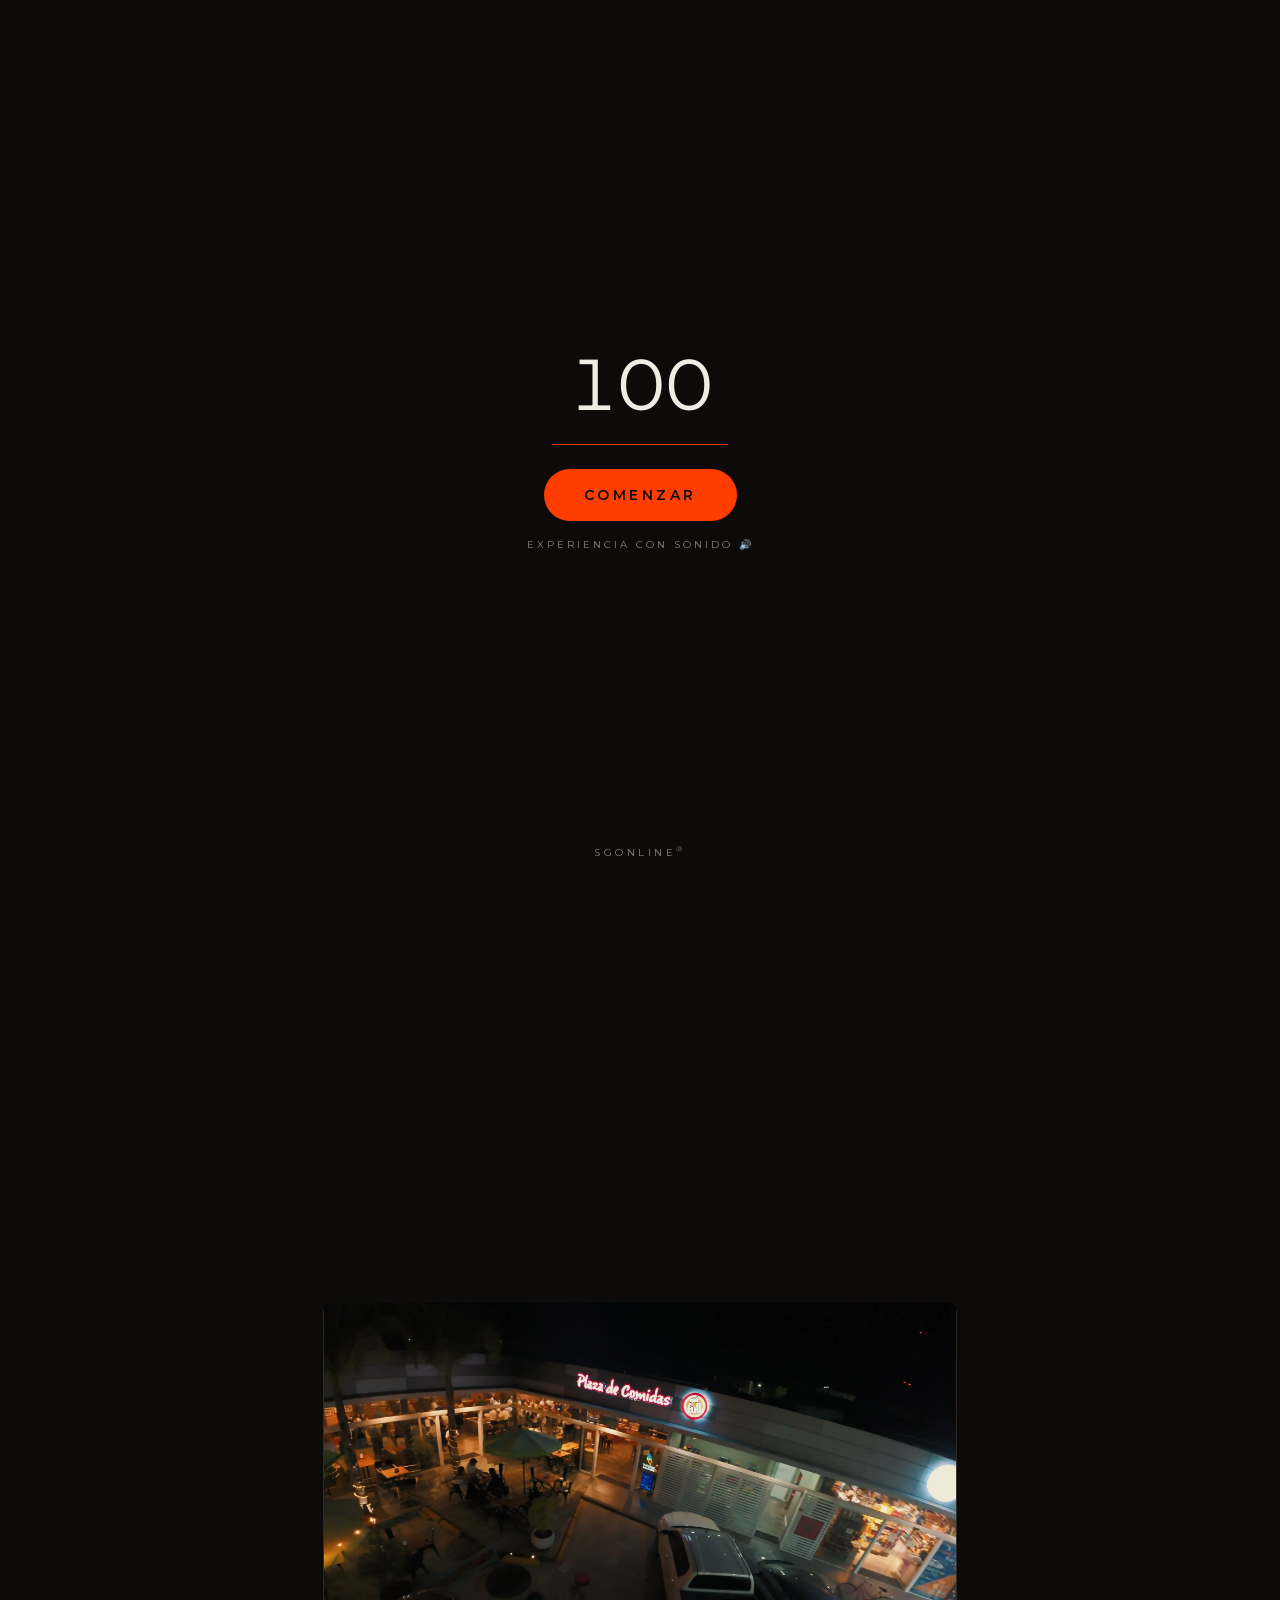
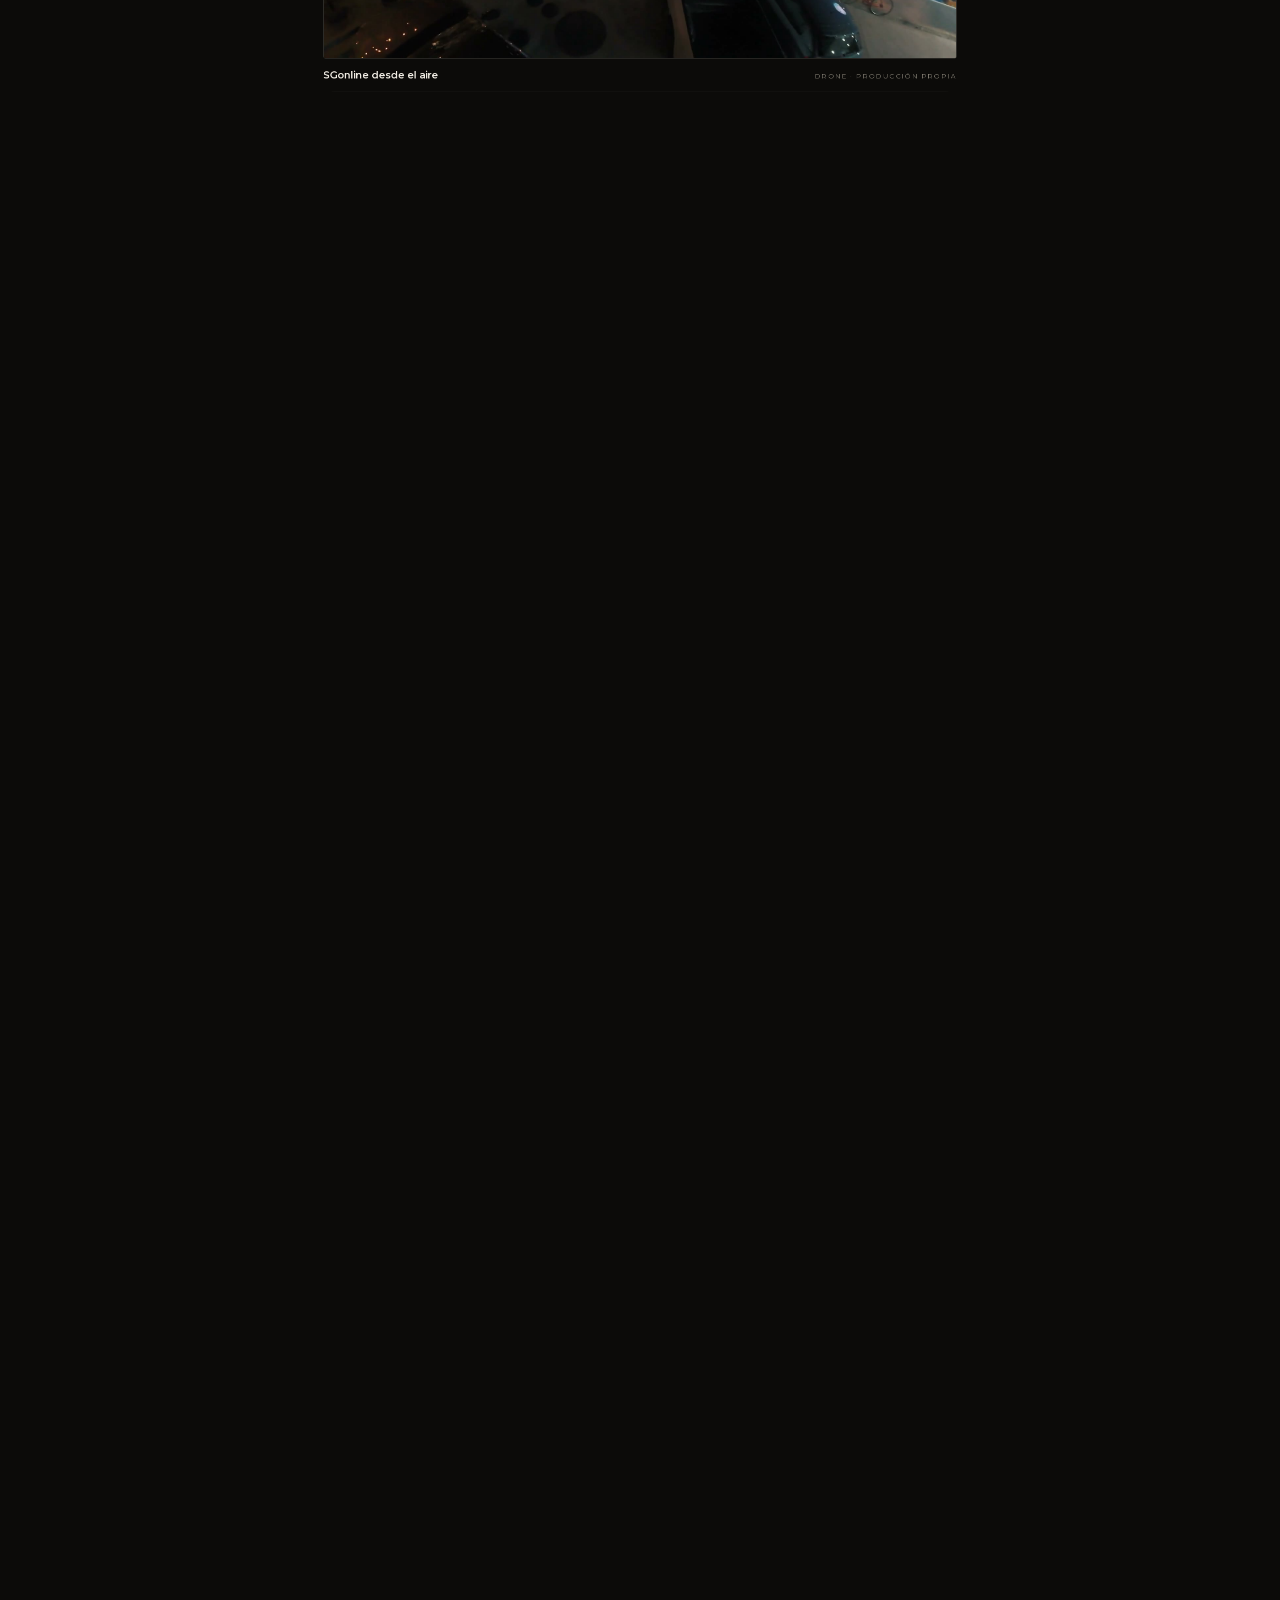
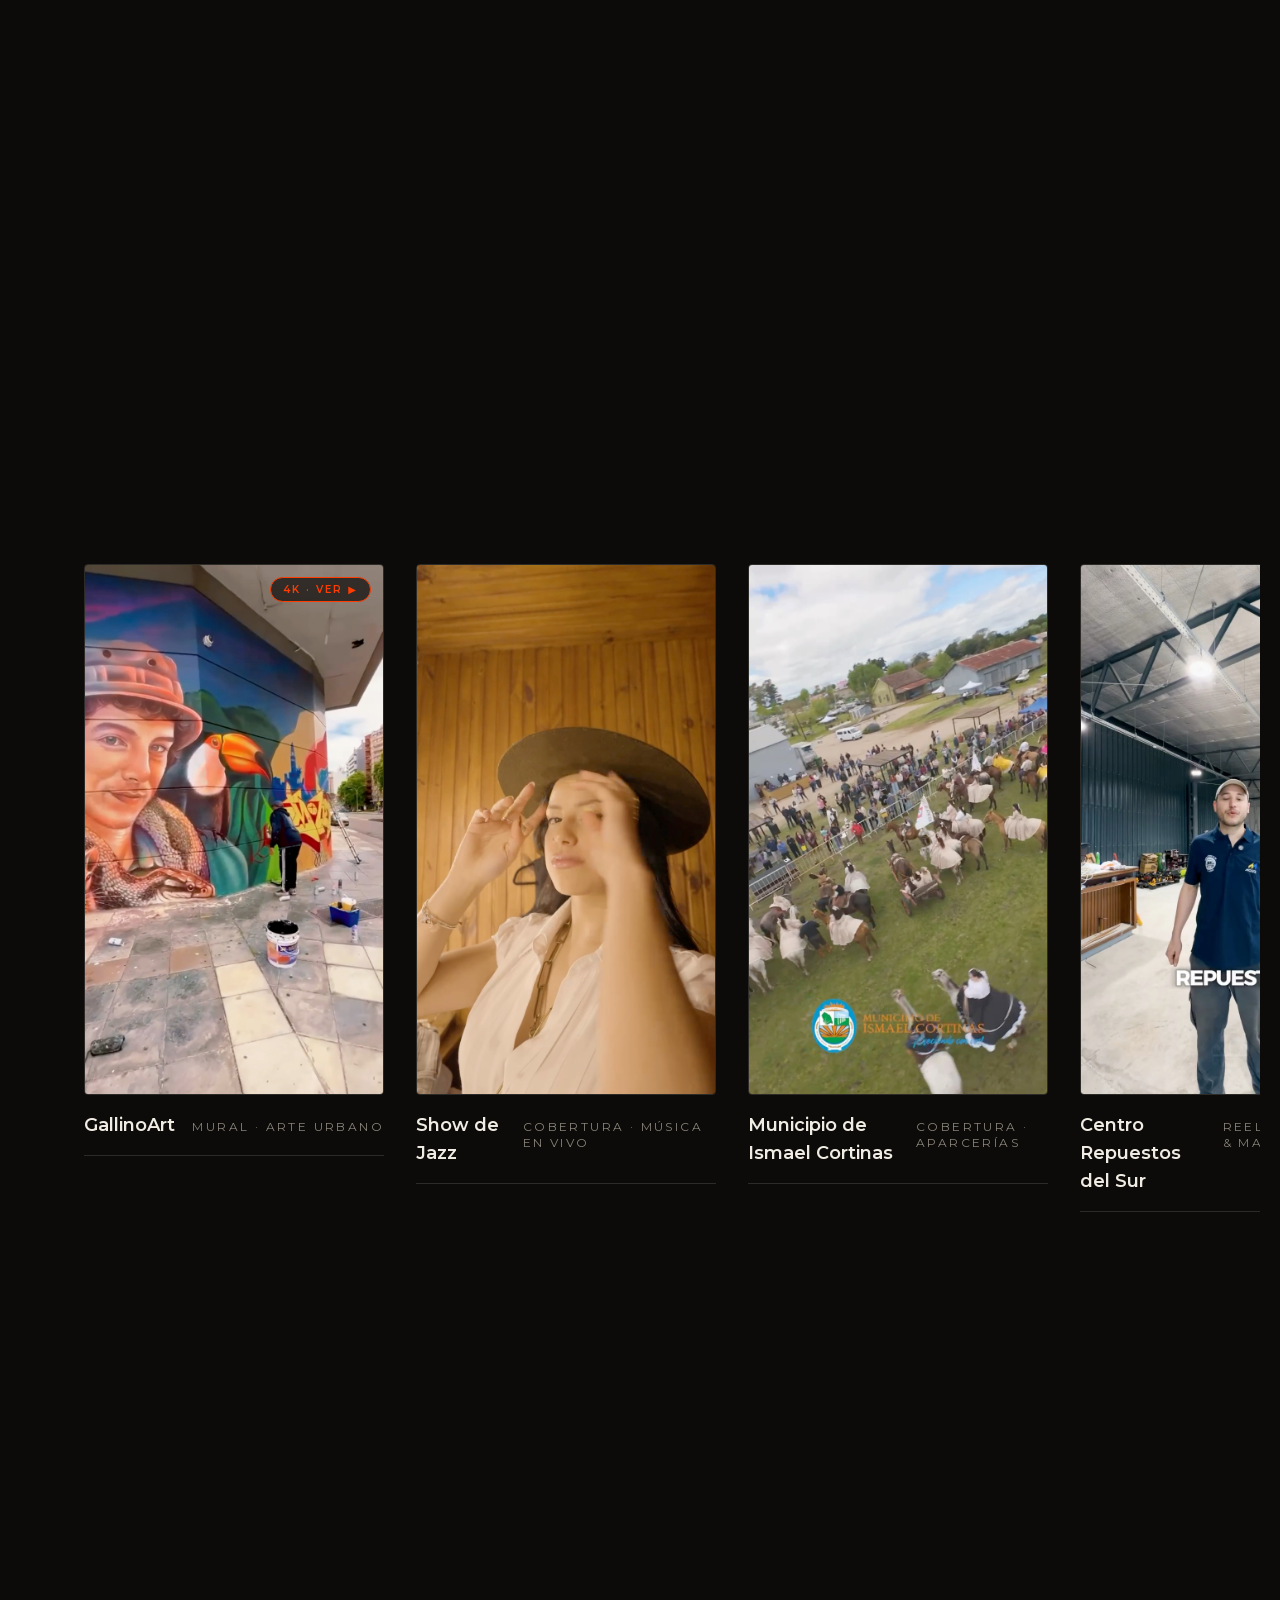
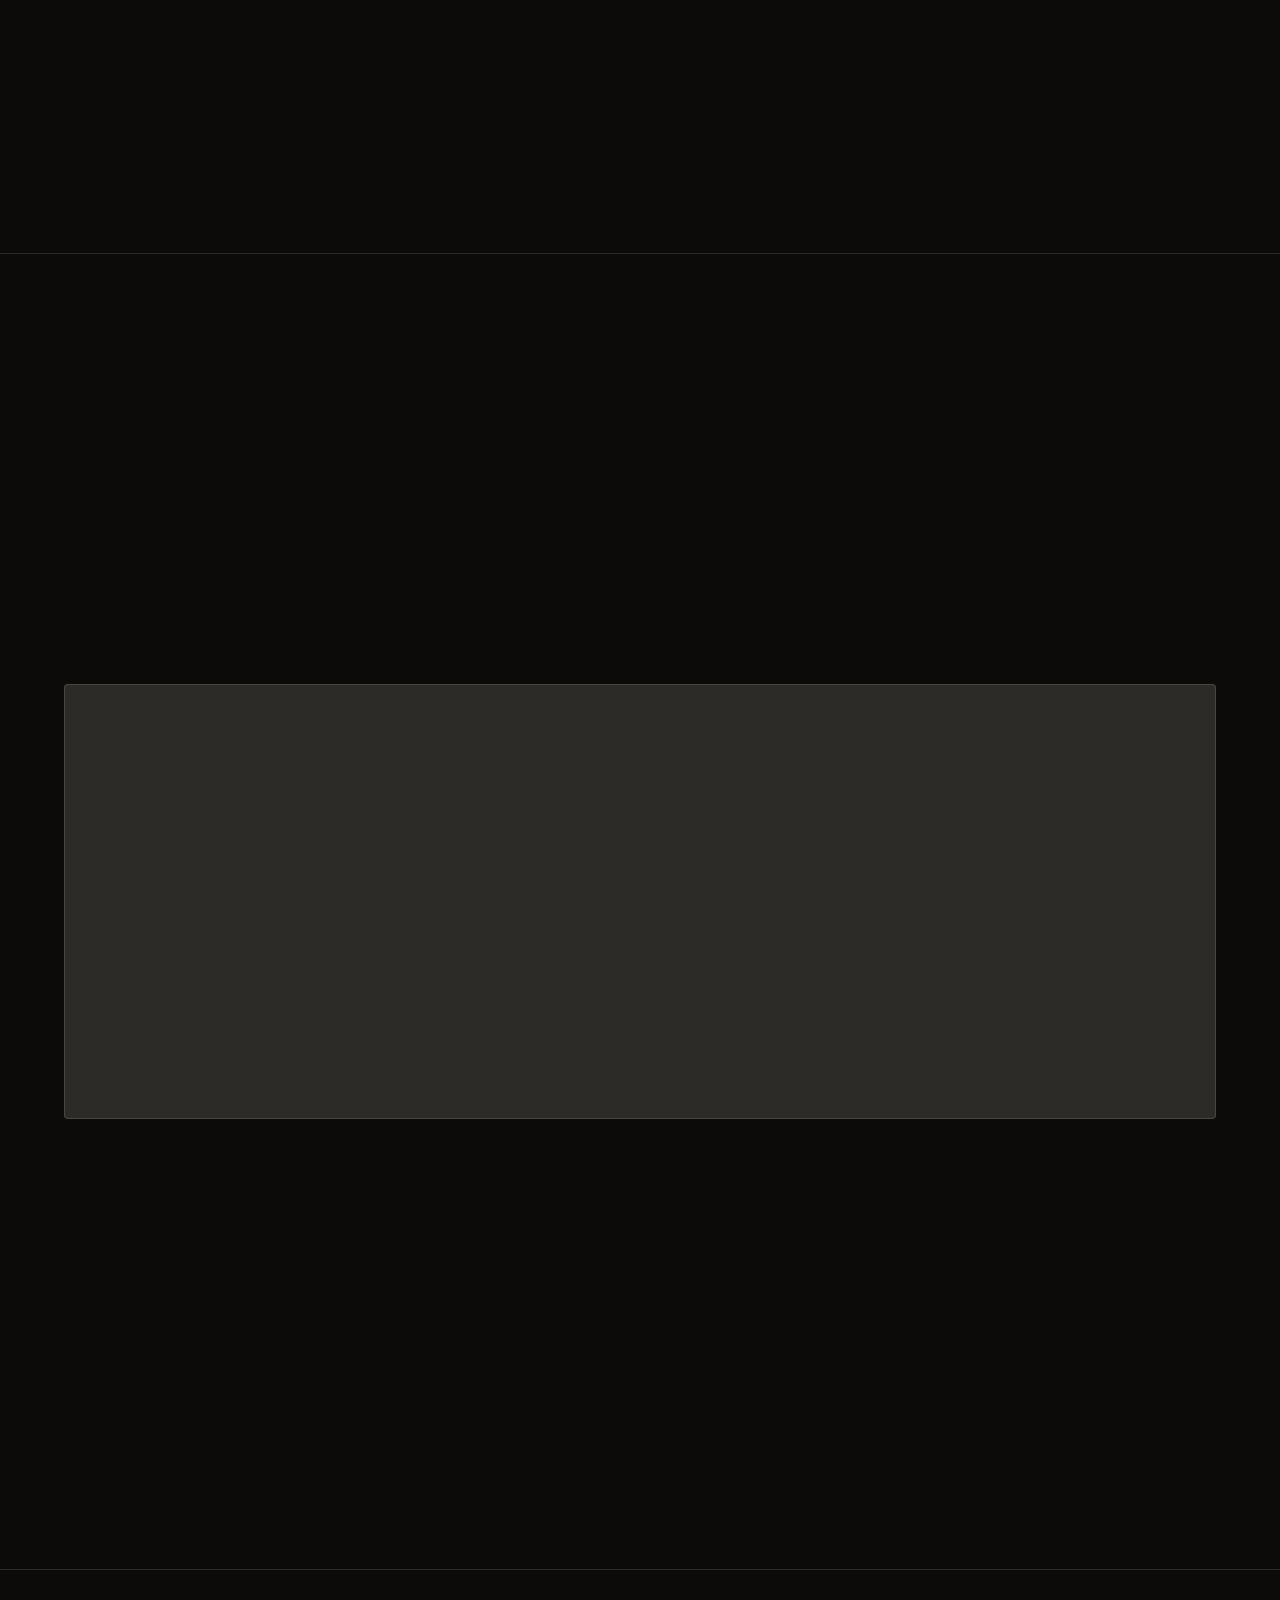
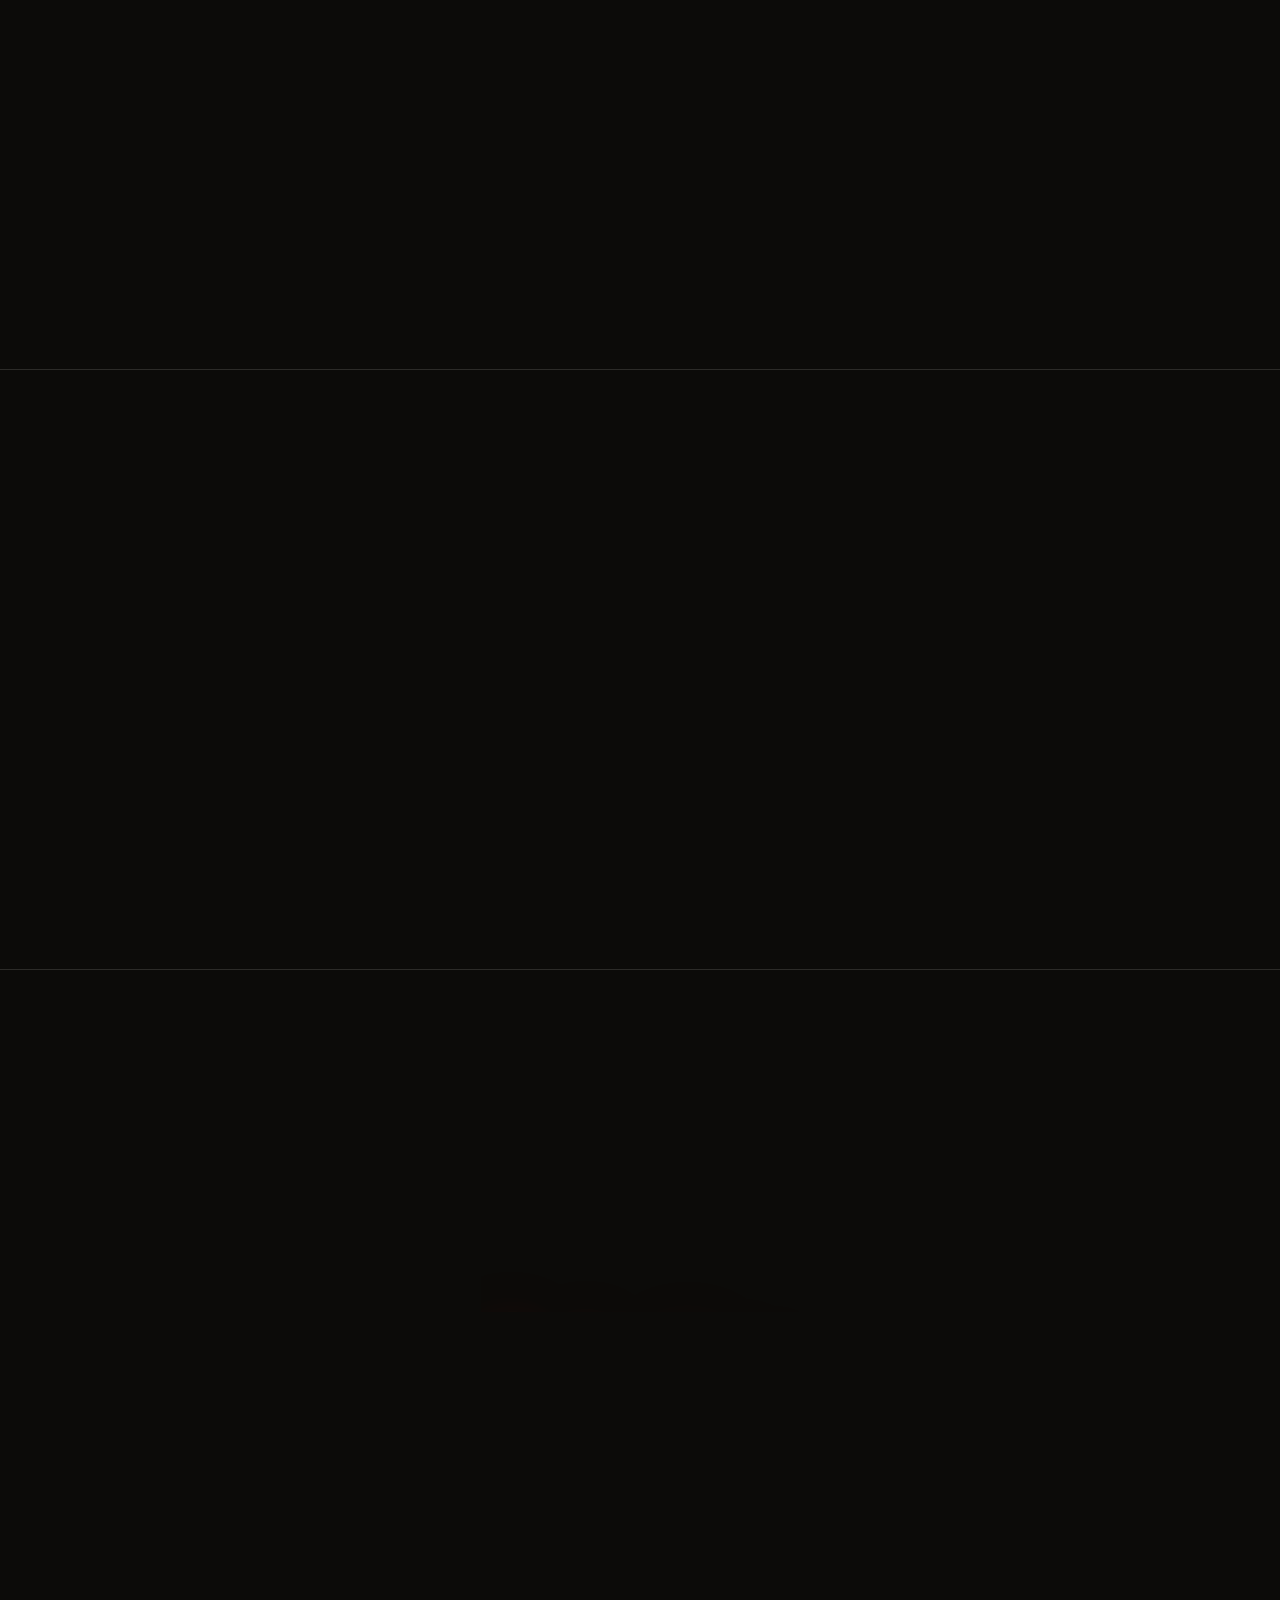
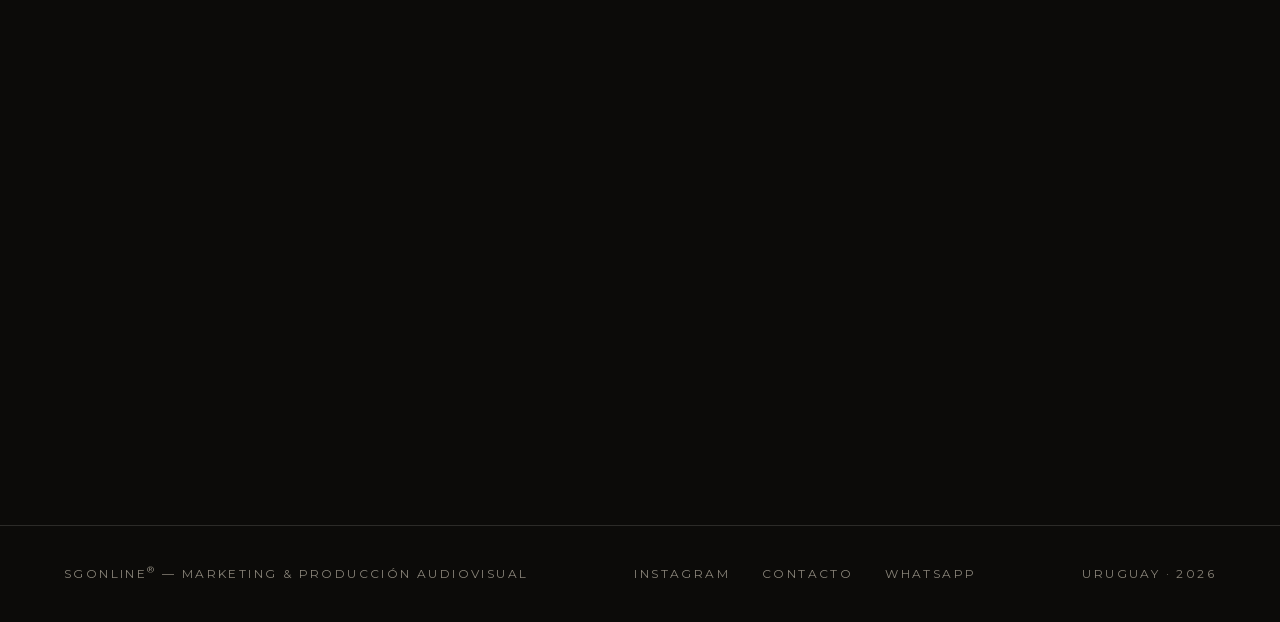
==== commit a2f45033: "Formulario de contacto en "Hablemos" (envía por un Worker de Cloudflare)" ====
--- a/index.html
+++ b/index.html
@@ -1 +1 @@
-<!DOCTYPE html><html lang="es" class="montserrat_630a7cb7-module__LzBTja__variable instrument_serif_2c6de2de-module__ecTz5a__variable antialiased"><head><meta charSet="utf-8"/><meta name="viewport" content="width=device-width, initial-scale=1"/><link rel="preload" href="/_next/static/media/7ebf22b5a21034f8-s.p.3j3877k49yy0l.woff2" as="font" crossorigin="" type="font/woff2"/><link rel="preload" href="/_next/static/media/a3264cb69f626630-s.p.2w0lnotpt__ns.woff2" as="font" crossorigin="" type="font/woff2"/><link rel="preload" href="/_next/static/media/e41d5df559864f9e-s.p.1g73gv09-xcb6.woff2" as="font" crossorigin="" type="font/woff2"/><link rel="preload" href="/_next/static/media/e8f2fbee2754df70-s.p.1dqa_6e_ad4sj.woff2" as="font" crossorigin="" type="font/woff2"/><link rel="preload" href="/logos/sgonline.png" as="image"/><link rel="preload" href="/logos/bastion.png" as="image"/><link rel="preload" href="/logos/freshfull.png" as="image"/><link rel="preload" href="/logos/vibraclub.png" as="image"/><link rel="preload" href="/logos/fitzone.png" as="image"/><link rel="preload" href="/logos/hormigones.png" as="image"/><link rel="preload" href="/logos/fondito.png" as="image"/><link rel="preload" href="/logos/kas.png" as="image"/><link rel="preload" href="/logos/ismaelcortinas.png" as="image"/><link rel="preload" href="/logos/repuestos.png" as="image"/><link rel="stylesheet" href="/_next/static/chunks/0z_2-no1rymoz.css" data-precedence="next"/><link rel="preload" as="script" fetchPriority="low" href="/_next/static/chunks/3l2cn98nr6ga3.js"/><script src="/_next/static/chunks/07-hzktxqjvzd.js" async=""></script><script src="/_next/static/chunks/1xx1dardhvgcj.js" async=""></script><script src="/_next/static/chunks/3lny3bkd9fgbb.js" async=""></script><script src="/_next/static/chunks/turbopack-3csjn34x500so.js" async=""></script><script src="/_next/static/chunks/158myu8e_yme3.js" async=""></script><script src="/_next/static/chunks/39npkryja1t4a.js" async=""></script><script src="/_next/static/chunks/1rg0o3o2oiu1q.js" async=""></script><link rel="preload" href="/logos/eatfull.png" as="image"/><link rel="preload" href="/logos/junta.png" as="image"/><link rel="preload" href="/logos/casacalma.png" as="image"/><link rel="preload" href="/logos/citef.png" as="image"/><link rel="preload" href="/logos/elrincon.png" as="image"/><link rel="preload" href="/logos/impacto.png" as="image"/><link rel="preload" href="/logos/bioestetica.png" as="image"/><link rel="preload" href="/logos/paseotrinidad.png" as="image"/><link rel="preload" href="/logos/lauraestilista.png" as="image"/><link rel="preload" href="/logos/newer.png" as="image"/><link rel="preload" href="/logos/ahiva.png" as="image"/><link rel="preload" href="/logos/cincuenta50.png" as="image"/><link rel="preload" href="/logos/podologamelina.png" as="image"/><link rel="preload" href="/logos/noventa5609.png" as="image"/><meta name="next-size-adjust" content=""/><title>SGonline® — Productora audiovisual y agencia creativa</title><meta name="description" content="SGonline es la productora audiovisual y agencia creativa de Trinidad, Flores: video 4K, drone, coberturas, marketing digital y páginas web para marcas de todo Uruguay."/><link rel="icon" href="/icon.png?icon.1ybubh3m9af6g.png" sizes="256x256" type="image/png"/><link rel="apple-touch-icon" href="/apple-icon.png?apple-icon.3y7nilflkdg_q.png" sizes="180x180" type="image/png"/><script src="/_next/static/chunks/0cz1d0mv5g_q7.js" noModule=""></script></head><body class="min-h-screen bg-background text-foreground"><div hidden=""><!--$--><!--/$--></div><div class="fixed inset-0 z-[99] flex flex-col items-center justify-center gap-6 bg-background" style="clip-path:inset(0 0 0% 0)"><span class="font-serif text-6xl tabular-nums tracking-tight md:text-7xl">000</span><div class="h-px w-44 overflow-hidden bg-line"><div class="h-full w-full origin-left bg-accent" style="transform:scaleX(0)"></div></div><div class="flex flex-col items-center gap-4 transition-all duration-700 pointer-events-none translate-y-4 opacity-0"><button class="rounded-full bg-accent px-10 py-4 text-sm font-semibold uppercase tracking-[0.25em] text-background transition-transform hover:scale-105">Comenzar</button><span class="text-[10px] uppercase tracking-[0.3em] text-muted">Experiencia con sonido 🔊</span></div><span class="absolute bottom-10 text-[10px] uppercase tracking-[0.35em] text-muted">SGonline<sup>®</sup></span></div><div class="cursor-dot" aria-hidden="true"></div><div class="cursor-ring" aria-hidden="true"></div><header class="fixed inset-x-0 top-0 z-50 border-b border-line bg-background/80 backdrop-blur"><div class="mx-auto flex max-w-6xl items-center justify-between px-5 py-4"><a href="#" class="flex items-center gap-3"><img src="/logos/sgonline.png" alt="SGonline" class="h-7 w-auto"/><span class="text-lg font-semibold tracking-wide">SGonline<sup class="text-[0.55em]">®</sup></span></a><nav class="hidden items-center gap-8 text-xs uppercase tracking-[0.2em] text-muted lg:flex"><a href="#trabajos" class="transition-colors hover:text-foreground"><span class="roll"><span class="roll__t roll__t--a">Trabajos</span><span class="roll__t roll__t--b" aria-hidden="true">Trabajos</span></span></a><a href="#servicios" class="transition-colors hover:text-foreground"><span class="roll"><span class="roll__t roll__t--a">Servicios</span><span class="roll__t roll__t--b" aria-hidden="true">Servicios</span></span></a><a href="#web" class="transition-colors hover:text-foreground"><span class="roll"><span class="roll__t roll__t--a">Web</span><span class="roll__t roll__t--b" aria-hidden="true">Web</span></span></a><a href="#nosotros" class="transition-colors hover:text-foreground"><span class="roll"><span class="roll__t roll__t--a">Nosotros</span><span class="roll__t roll__t--b" aria-hidden="true">Nosotros</span></span></a><a href="/propuesta" class="transition-colors hover:text-foreground"><span class="roll"><span class="roll__t roll__t--a">Propuesta</span><span class="roll__t roll__t--b" aria-hidden="true">Propuesta</span></span></a></nav><div class="flex items-center gap-3"><audio src="/media/musica.mp3" loop="" preload="auto"></audio><button type="button" aria-label="Activar música" aria-pressed="false" class="flex h-10 w-10 items-center justify-center rounded-full border transition-colors border-foreground/30 hover:border-accent"><span class="eq " aria-hidden="true"><span></span><span></span><span></span><span></span></span></button><a href="#contacto" data-magnetic="true" class="hidden rounded-full border border-foreground/30 px-5 py-2 text-xs uppercase tracking-[0.2em] transition-colors hover:border-accent hover:text-accent sm:block"><span class="roll"><span class="roll__t roll__t--a">Hablemos</span><span class="roll__t roll__t--b" aria-hidden="true">Hablemos</span></span></a><div class="lg:hidden"><button aria-label="Abrir menú" class="flex h-10 w-10 flex-col items-center justify-center gap-1.5"><span class="h-px w-6 bg-foreground"></span><span class="h-px w-6 bg-foreground"></span><span class="h-px w-4 self-end bg-accent"></span></button></div></div></div></header><main><section data-hero="true" class="relative overflow-hidden px-5 pb-16 pt-36 md:pb-24 md:pt-44"><div class="hero-bg absolute inset-0" aria-hidden="true"><video data-hero-bg="true" poster="/media/showreel-poster.jpg" autoPlay="" muted="" loop="" playsInline="" preload="none" disableRemotePlayback="" class="h-full w-full object-cover opacity-55"></video><div class="absolute inset-0 bg-gradient-to-b from-background/80 via-background/30 to-background"></div></div><div class="relative z-10 mx-auto max-w-6xl"><div data-hero-top="true" class="mb-8 flex items-center justify-between"><span class="tabular-nums text-xs uppercase tracking-[0.25em] text-muted">Uruguay · <!-- -->--:--:--<!-- --> UTC−3</span><span class="hidden items-center gap-3 text-xs uppercase tracking-[0.25em] text-muted md:flex"><span class="rec-dot" aria-hidden="true"></span>Productora audiovisual — Trinidad, Flores</span></div><h1 class="font-serif text-[11vw] font-semibold leading-[0.98] tracking-tight md:text-[6.5rem]"><span class="line"><span class="line-inner">Hacemos v<em>i</em>deo</span></span><span class="line"><span class="line-inner">que hace <span class="accent-word">vender.</span></span></span></h1><div data-hero-sub="true" class="mt-10 flex flex-col gap-8 md:flex-row md:items-end md:justify-between"><p class="max-w-md text-base leading-relaxed text-muted md:text-lg">Producción audiovisual en 4K, tomas con drone y coberturas, con la estrategia de marketing y la web para que cada pieza llegue a quien tiene que llegar.</p><button type="button" data-magnetic="true" class="group inline-flex items-center gap-4 rounded-full border border-foreground/30 py-2 pl-2 pr-6 text-xs uppercase tracking-[0.25em] transition-colors hover:border-accent hover:text-accent"><span class="flex h-10 w-10 items-center justify-center rounded-full bg-accent text-background transition-transform duration-500 group-hover:scale-110">▶</span>Ver showreel</button></div></div></section><section aria-label="Clientes" class="pb-16 md:pb-24"><div data-reveal="true" class=""><p class="mb-8 px-5 text-center text-xs uppercase tracking-[0.3em] text-muted">Confiaron en nosotros</p><div class="overflow-hidden"><div class="marquee-track marquee-track--slow items-center"><div aria-hidden="false" class="flex shrink-0 items-center"><img src="/logos/bastion.png" alt="Bastión Real Estate" title="Bastión Real Estate" class="mx-8 h-10 w-auto opacity-80 transition-opacity hover:opacity-100 md:mx-12 md:h-12"/><img src="/logos/freshfull.png" alt="FreshFull" title="FreshFull" class="mx-8 h-10 w-auto opacity-80 transition-opacity hover:opacity-100 md:mx-12 md:h-12"/><img src="/logos/vibraclub.png" alt="Vibra Club" title="Vibra Club" class="mx-8 h-10 w-auto opacity-80 transition-opacity hover:opacity-100 md:mx-12 md:h-12"/><img src="/logos/fitzone.png" alt="FitZone" title="FitZone" class="mx-8 h-10 w-auto opacity-80 transition-opacity hover:opacity-100 md:mx-12 md:h-12"/><img src="/logos/hormigones.png" alt="Hormigones Uruguay" title="Hormigones Uruguay" class="mx-8 h-10 w-auto opacity-80 transition-opacity hover:opacity-100 md:mx-12 md:h-12"/><img src="/logos/fondito.png" alt="El Fondito" title="El Fondito" class="mx-8 h-10 w-auto opacity-80 transition-opacity hover:opacity-100 md:mx-12 md:h-12"/><img src="/logos/kas.png" alt="Konrad Adenauer Stiftung" title="Konrad Adenauer Stiftung" class="mx-8 h-10 w-auto opacity-80 transition-opacity hover:opacity-100 md:mx-12 md:h-12"/><img src="/logos/ismaelcortinas.png" alt="Municipio de Ismael Cortinas" title="Municipio de Ismael Cortinas" class="mx-8 h-10 w-auto opacity-80 transition-opacity hover:opacity-100 md:mx-12 md:h-12"/><img src="/logos/repuestos.png" alt="Centro Repuestos del Sur" title="Centro Repuestos del Sur" class="mx-8 h-10 w-auto opacity-80 transition-opacity hover:opacity-100 md:mx-12 md:h-12"/><img src="/logos/eatfull.png" alt="EatFull" title="EatFull" class="mx-8 h-10 w-auto opacity-80 transition-opacity hover:opacity-100 md:mx-12 md:h-12"/><img src="/logos/junta.png" alt="Junta Departamental de Flores" title="Junta Departamental de Flores" class="mx-8 h-10 w-auto opacity-80 transition-opacity hover:opacity-100 md:mx-12 md:h-12"/><img src="/logos/casacalma.png" alt="Casa Calma" title="Casa Calma" class="mx-8 h-10 w-auto opacity-80 transition-opacity hover:opacity-100 md:mx-12 md:h-12"/><img src="/logos/citef.png" alt="CITEF" title="CITEF" class="mx-8 h-10 w-auto opacity-80 transition-opacity hover:opacity-100 md:mx-12 md:h-12"/><img src="/logos/elrincon.png" alt="El Rincón Gourmet" title="El Rincón Gourmet" class="mx-8 h-10 w-auto opacity-80 transition-opacity hover:opacity-100 md:mx-12 md:h-12"/><img src="/logos/impacto.png" alt="Impacto Construcciones" title="Impacto Construcciones" class="mx-8 h-10 w-auto opacity-80 transition-opacity hover:opacity-100 md:mx-12 md:h-12"/><img src="/logos/bioestetica.png" alt="BioEstética" title="BioEstética" class="mx-8 h-10 w-auto opacity-80 transition-opacity hover:opacity-100 md:mx-12 md:h-12"/><img src="/logos/paseotrinidad.png" alt="Paseo Trinidad" title="Paseo Trinidad" class="mx-8 h-10 w-auto opacity-80 transition-opacity hover:opacity-100 md:mx-12 md:h-12"/><img src="/logos/lauraestilista.png" alt="Laura Estilista" title="Laura Estilista" class="mx-8 h-10 w-auto opacity-80 transition-opacity hover:opacity-100 md:mx-12 md:h-12"/><img src="/logos/newer.png" alt="Newer Producciones" title="Newer Producciones" class="mx-8 h-10 w-auto opacity-80 transition-opacity hover:opacity-100 md:mx-12 md:h-12"/><img src="/logos/ahiva.png" alt="AhíVa" title="AhíVa" class="mx-8 h-10 w-auto opacity-80 transition-opacity hover:opacity-100 md:mx-12 md:h-12"/><img src="/logos/cincuenta50.png" alt="5050" title="5050" class="mx-8 h-10 w-auto opacity-80 transition-opacity hover:opacity-100 md:mx-12 md:h-12"/><img src="/logos/podologamelina.png" alt="Podología Melina Cordero" title="Podología Melina Cordero" class="mx-8 h-10 w-auto opacity-80 transition-opacity hover:opacity-100 md:mx-12 md:h-12"/><img src="/logos/noventa5609.png" alt="95609" title="95609" class="mx-8 h-10 w-auto opacity-80 transition-opacity hover:opacity-100 md:mx-12 md:h-12"/></div><div aria-hidden="true" class="flex shrink-0 items-center"><img src="/logos/bastion.png" alt="Bastión Real Estate" title="Bastión Real Estate" class="mx-8 h-10 w-auto opacity-80 transition-opacity hover:opacity-100 md:mx-12 md:h-12"/><img src="/logos/freshfull.png" alt="FreshFull" title="FreshFull" class="mx-8 h-10 w-auto opacity-80 transition-opacity hover:opacity-100 md:mx-12 md:h-12"/><img src="/logos/vibraclub.png" alt="Vibra Club" title="Vibra Club" class="mx-8 h-10 w-auto opacity-80 transition-opacity hover:opacity-100 md:mx-12 md:h-12"/><img src="/logos/fitzone.png" alt="FitZone" title="FitZone" class="mx-8 h-10 w-auto opacity-80 transition-opacity hover:opacity-100 md:mx-12 md:h-12"/><img src="/logos/hormigones.png" alt="Hormigones Uruguay" title="Hormigones Uruguay" class="mx-8 h-10 w-auto opacity-80 transition-opacity hover:opacity-100 md:mx-12 md:h-12"/><img src="/logos/fondito.png" alt="El Fondito" title="El Fondito" class="mx-8 h-10 w-auto opacity-80 transition-opacity hover:opacity-100 md:mx-12 md:h-12"/><img src="/logos/kas.png" alt="Konrad Adenauer Stiftung" title="Konrad Adenauer Stiftung" class="mx-8 h-10 w-auto opacity-80 transition-opacity hover:opacity-100 md:mx-12 md:h-12"/><img src="/logos/ismaelcortinas.png" alt="Municipio de Ismael Cortinas" title="Municipio de Ismael Cortinas" class="mx-8 h-10 w-auto opacity-80 transition-opacity hover:opacity-100 md:mx-12 md:h-12"/><img src="/logos/repuestos.png" alt="Centro Repuestos del Sur" title="Centro Repuestos del Sur" class="mx-8 h-10 w-auto opacity-80 transition-opacity hover:opacity-100 md:mx-12 md:h-12"/><img src="/logos/eatfull.png" alt="EatFull" title="EatFull" class="mx-8 h-10 w-auto opacity-80 transition-opacity hover:opacity-100 md:mx-12 md:h-12"/><img src="/logos/junta.png" alt="Junta Departamental de Flores" title="Junta Departamental de Flores" class="mx-8 h-10 w-auto opacity-80 transition-opacity hover:opacity-100 md:mx-12 md:h-12"/><img src="/logos/casacalma.png" alt="Casa Calma" title="Casa Calma" class="mx-8 h-10 w-auto opacity-80 transition-opacity hover:opacity-100 md:mx-12 md:h-12"/><img src="/logos/citef.png" alt="CITEF" title="CITEF" class="mx-8 h-10 w-auto opacity-80 transition-opacity hover:opacity-100 md:mx-12 md:h-12"/><img src="/logos/elrincon.png" alt="El Rincón Gourmet" title="El Rincón Gourmet" class="mx-8 h-10 w-auto opacity-80 transition-opacity hover:opacity-100 md:mx-12 md:h-12"/><img src="/logos/impacto.png" alt="Impacto Construcciones" title="Impacto Construcciones" class="mx-8 h-10 w-auto opacity-80 transition-opacity hover:opacity-100 md:mx-12 md:h-12"/><img src="/logos/bioestetica.png" alt="BioEstética" title="BioEstética" class="mx-8 h-10 w-auto opacity-80 transition-opacity hover:opacity-100 md:mx-12 md:h-12"/><img src="/logos/paseotrinidad.png" alt="Paseo Trinidad" title="Paseo Trinidad" class="mx-8 h-10 w-auto opacity-80 transition-opacity hover:opacity-100 md:mx-12 md:h-12"/><img src="/logos/lauraestilista.png" alt="Laura Estilista" title="Laura Estilista" class="mx-8 h-10 w-auto opacity-80 transition-opacity hover:opacity-100 md:mx-12 md:h-12"/><img src="/logos/newer.png" alt="Newer Producciones" title="Newer Producciones" class="mx-8 h-10 w-auto opacity-80 transition-opacity hover:opacity-100 md:mx-12 md:h-12"/><img src="/logos/ahiva.png" alt="AhíVa" title="AhíVa" class="mx-8 h-10 w-auto opacity-80 transition-opacity hover:opacity-100 md:mx-12 md:h-12"/><img src="/logos/cincuenta50.png" alt="5050" title="5050" class="mx-8 h-10 w-auto opacity-80 transition-opacity hover:opacity-100 md:mx-12 md:h-12"/><img src="/logos/podologamelina.png" alt="Podología Melina Cordero" title="Podología Melina Cordero" class="mx-8 h-10 w-auto opacity-80 transition-opacity hover:opacity-100 md:mx-12 md:h-12"/><img src="/logos/noventa5609.png" alt="95609" title="95609" class="mx-8 h-10 w-auto opacity-80 transition-opacity hover:opacity-100 md:mx-12 md:h-12"/></div></div></div></div></section><section id="trabajos" class="border-t border-line px-5 py-24 md:py-32"><div class="mx-auto max-w-6xl"><div class="mb-14 flex items-end justify-between"><h2 data-split="true" class="font-serif text-4xl font-semibold tracking-tight md:text-6xl">Proyectos <em>audiovisuales</em></h2><div data-reveal="true" class=""><span class="hidden text-xs uppercase tracking-[0.2em] text-muted md:block">Pasá el mouse para reproducir</span></div></div><div data-drone-stage="true" class="md:flex md:min-h-[80vh] md:items-center"><div data-drone-scale="true" class="w-full overflow-hidden will-change-transform"><article class="group cursor-pointer"><div class="relative overflow-hidden rounded-sm border border-line"><video poster="/media/drone-poster.jpg" muted="" loop="" playsInline="" preload="none" disableRemotePlayback="" class="aspect-video w-full object-cover transition-transform duration-700 ease-out group-hover:scale-[1.03]"></video></div><div class="mt-4 flex flex-col gap-1 border-b border-line pb-4 md:flex-row md:items-baseline md:justify-between md:gap-2"><h3 class="font-serif text-lg font-semibold">SGonline desde el aire</h3><span class="text-xs uppercase tracking-[0.2em] text-muted">Drone · Producción propia</span></div></article></div></div><div class="mt-24 md:mt-32"><div class="mb-10 flex items-end justify-between"><h3 data-split="true" class="font-serif text-3xl font-semibold tracking-tight md:text-5xl">Films <em>4K</em></h3><div data-reveal="true" class=""><span class="hidden text-xs uppercase tracking-[0.2em] text-muted md:block">Clic para ver completo</span></div></div><div class="grid gap-x-6 gap-y-12 md:grid-cols-2"><div data-reveal="true" class=""><article class="group cursor-pointer"><div class="relative overflow-hidden rounded-sm border border-line"><span class="absolute right-3 top-3 z-10 rounded-full border border-accent bg-background/70 px-3 py-1 text-[10px] font-semibold uppercase tracking-[0.2em] text-accent backdrop-blur-sm">4K · Ver ▶</span><video poster="/media/guichon-poster.jpg" muted="" loop="" playsInline="" preload="none" disableRemotePlayback="" class="aspect-video w-full object-cover transition-transform duration-700 ease-out group-hover:scale-[1.03]"></video></div><div class="mt-4 flex flex-col gap-1 border-b border-line pb-4 md:flex-row md:items-baseline md:justify-between md:gap-2"><h3 class="font-serif text-lg font-semibold">Panadería Guichon</h3><span class="text-xs uppercase tracking-[0.2em] text-muted">Video de marca · 4K</span></div></article></div><div data-reveal="true" class=""><article class="group cursor-pointer"><div class="relative overflow-hidden rounded-sm border border-line"><span class="absolute right-3 top-3 z-10 rounded-full border border-accent bg-background/70 px-3 py-1 text-[10px] font-semibold uppercase tracking-[0.2em] text-accent backdrop-blur-sm">4K · Ver ▶</span><video poster="/media/fitzone-horizontal-poster.jpg" muted="" loop="" playsInline="" preload="none" disableRemotePlayback="" class="aspect-video w-full object-cover transition-transform duration-700 ease-out group-hover:scale-[1.03]"></video></div><div class="mt-4 flex flex-col gap-1 border-b border-line pb-4 md:flex-row md:items-baseline md:justify-between md:gap-2"><h3 class="font-serif text-lg font-semibold">FitZone × @Elsantisho</h3><span class="text-xs uppercase tracking-[0.2em] text-muted">Video horizontal · 4K</span></div></article></div></div></div><div class="mt-24 flex items-end justify-between md:mt-32"><h3 data-split="true" class="font-serif text-3xl font-semibold tracking-tight md:text-5xl">Reels <em>&amp; redes</em></h3><div data-reveal="true" class=""><span class="hidden text-xs uppercase tracking-[0.2em] text-muted md:block">Vertical · pensado para el celular</span></div></div></div><div class="reels-viewport mt-10 md:mt-14 md:overflow-hidden"><div class="reels-track mx-auto grid max-w-6xl grid-cols-1 gap-y-12 sm:grid-cols-2 sm:gap-x-6 md:mx-0 md:flex md:max-w-none md:gap-8 md:pl-[max(1.25rem,calc((100vw-72rem)/2))] md:pr-10"><div><article class="group cursor-pointer"><div class="relative overflow-hidden rounded-sm border border-line"><span class="absolute right-3 top-3 z-10 rounded-full border border-accent bg-background/70 px-3 py-1 text-[10px] font-semibold uppercase tracking-[0.2em] text-accent backdrop-blur-sm">4K · Ver ▶</span><video poster="/media/gallino-reel-poster.jpg" muted="" loop="" playsInline="" preload="none" disableRemotePlayback="" class="aspect-[9/16] w-full object-cover transition-transform duration-700 ease-out group-hover:scale-[1.03]"></video></div><div class="mt-4 flex flex-col gap-1 border-b border-line pb-4 md:flex-row md:items-baseline md:justify-between md:gap-2"><h3 class="font-serif text-lg font-semibold">GallinoArt</h3><span class="text-xs uppercase tracking-[0.2em] text-muted">Mural · Arte urbano</span></div></article></div><div><article class="group cursor-pointer"><div class="relative overflow-hidden rounded-sm border border-line"><video poster="/media/jazz-reel-poster.jpg" muted="" loop="" playsInline="" preload="none" disableRemotePlayback="" class="aspect-[9/16] w-full object-cover transition-transform duration-700 ease-out group-hover:scale-[1.03]"></video></div><div class="mt-4 flex flex-col gap-1 border-b border-line pb-4 md:flex-row md:items-baseline md:justify-between md:gap-2"><h3 class="font-serif text-lg font-semibold">Show de Jazz</h3><span class="text-xs uppercase tracking-[0.2em] text-muted">Cobertura · Música en vivo</span></div></article></div><div><article class="group cursor-pointer"><div class="relative overflow-hidden rounded-sm border border-line"><video poster="/media/aparcerias-reel-poster.jpg" muted="" loop="" playsInline="" preload="none" disableRemotePlayback="" class="aspect-[9/16] w-full object-cover transition-transform duration-700 ease-out group-hover:scale-[1.03]"></video></div><div class="mt-4 flex flex-col gap-1 border-b border-line pb-4 md:flex-row md:items-baseline md:justify-between md:gap-2"><h3 class="font-serif text-lg font-semibold">Municipio de Ismael Cortinas</h3><span class="text-xs uppercase tracking-[0.2em] text-muted">Cobertura · Aparcerías</span></div></article></div><div><article class="group cursor-pointer"><div class="relative overflow-hidden rounded-sm border border-line"><video poster="/media/repuestos-reel-poster.jpg" muted="" loop="" playsInline="" preload="none" disableRemotePlayback="" class="aspect-[9/16] w-full object-cover transition-transform duration-700 ease-out group-hover:scale-[1.03]"></video></div><div class="mt-4 flex flex-col gap-1 border-b border-line pb-4 md:flex-row md:items-baseline md:justify-between md:gap-2"><h3 class="font-serif text-lg font-semibold">Centro Repuestos del Sur</h3><span class="text-xs uppercase tracking-[0.2em] text-muted">Reel · Repuestos &amp; Maquinaria</span></div></article></div><div><article class="group cursor-pointer"><div class="relative overflow-hidden rounded-sm border border-line"><video poster="/media/fitzone-reel-poster.jpg" muted="" loop="" playsInline="" preload="none" disableRemotePlayback="" class="aspect-[9/16] w-full object-cover transition-transform duration-700 ease-out group-hover:scale-[1.03]"></video></div><div class="mt-4 flex flex-col gap-1 border-b border-line pb-4 md:flex-row md:items-baseline md:justify-between md:gap-2"><h3 class="font-serif text-lg font-semibold">FitZone</h3><span class="text-xs uppercase tracking-[0.2em] text-muted">Reel · Fitness</span></div></article></div><div><article class="group cursor-pointer"><div class="relative overflow-hidden rounded-sm border border-line"><video poster="/media/fonditogourmet-reel-poster.jpg" muted="" loop="" playsInline="" preload="none" disableRemotePlayback="" class="aspect-[9/16] w-full object-cover transition-transform duration-700 ease-out group-hover:scale-[1.03]"></video></div><div class="mt-4 flex flex-col gap-1 border-b border-line pb-4 md:flex-row md:items-baseline md:justify-between md:gap-2"><h3 class="font-serif text-lg font-semibold">El Fondito Gourmet</h3><span class="text-xs uppercase tracking-[0.2em] text-muted">Reel · Pizzas &amp; Burgers</span></div></article></div><div><article class="group cursor-pointer"><div class="relative overflow-hidden rounded-sm border border-line"><video poster="/media/eatfull-reel-poster.jpg" muted="" loop="" playsInline="" preload="none" disableRemotePlayback="" class="aspect-[9/16] w-full object-cover transition-transform duration-700 ease-out group-hover:scale-[1.03]"></video></div><div class="mt-4 flex flex-col gap-1 border-b border-line pb-4 md:flex-row md:items-baseline md:justify-between md:gap-2"><h3 class="font-serif text-lg font-semibold">EatFull</h3><span class="text-xs uppercase tracking-[0.2em] text-muted">Reel · Café &amp; Heladería</span></div></article></div><div><article class="group cursor-pointer"><div class="relative overflow-hidden rounded-sm border border-line"><video poster="/media/kas-reel-poster.jpg" muted="" loop="" playsInline="" preload="none" disableRemotePlayback="" class="aspect-[9/16] w-full object-cover transition-transform duration-700 ease-out group-hover:scale-[1.03]"></video></div><div class="mt-4 flex flex-col gap-1 border-b border-line pb-4 md:flex-row md:items-baseline md:justify-between md:gap-2"><h3 class="font-serif text-lg font-semibold">Konrad Adenauer Stiftung</h3><span class="text-xs uppercase tracking-[0.2em] text-muted">Institucional</span></div></article></div><div><article class="group cursor-pointer"><div class="relative overflow-hidden rounded-sm border border-line"><video poster="/media/vibraclub-reel-poster.jpg" muted="" loop="" playsInline="" preload="none" disableRemotePlayback="" class="aspect-[9/16] w-full object-cover transition-transform duration-700 ease-out group-hover:scale-[1.03]"></video></div><div class="mt-4 flex flex-col gap-1 border-b border-line pb-4 md:flex-row md:items-baseline md:justify-between md:gap-2"><h3 class="font-serif text-lg font-semibold">Vibra Club</h3><span class="text-xs uppercase tracking-[0.2em] text-muted">Reel · Gimnasio</span></div></article></div><div><article class="group cursor-pointer"><div class="relative overflow-hidden rounded-sm border border-line"><video poster="/media/hormigones-reel-poster.jpg" muted="" loop="" playsInline="" preload="none" disableRemotePlayback="" class="aspect-[9/16] w-full object-cover transition-transform duration-700 ease-out group-hover:scale-[1.03]"></video></div><div class="mt-4 flex flex-col gap-1 border-b border-line pb-4 md:flex-row md:items-baseline md:justify-between md:gap-2"><h3 class="font-serif text-lg font-semibold">Hormigones Uruguay</h3><span class="text-xs uppercase tracking-[0.2em] text-muted">Reel · Construcción</span></div></article></div></div></div></section><section id="servicios" class="border-t border-line px-5 py-24 md:py-32"><div class="mx-auto max-w-6xl"><div data-reveal="true" class=""><p class="mb-4 text-xs uppercase tracking-[0.3em] text-accent">Qué hacemos</p></div><h2 data-split="true" class="max-w-4xl font-serif text-4xl font-semibold leading-tight tracking-tight md:text-6xl">Del guion a la pantalla, <em>sin tercerizar</em>.</h2><div data-reveal="true" class=""><ol class="mt-12 flex flex-wrap items-center gap-x-4 gap-y-3 text-xs uppercase tracking-[0.25em] text-muted"><li class="flex items-center gap-4"><span class="text-foreground"><span class="mr-2 text-accent">0<!-- -->1</span>Preproducción</span><span aria-hidden="true" class="h-px w-8 bg-line md:w-16"></span></li><li class="flex items-center gap-4"><span class="text-foreground"><span class="mr-2 text-accent">0<!-- -->2</span>Rodaje</span><span aria-hidden="true" class="h-px w-8 bg-line md:w-16"></span></li><li class="flex items-center gap-4"><span class="text-foreground"><span class="mr-2 text-accent">0<!-- -->3</span>Posproducción</span><span aria-hidden="true" class="h-px w-8 bg-line md:w-16"></span></li><li class="flex items-center gap-4"><span class="text-foreground"><span class="mr-2 text-accent">0<!-- -->4</span>Entrega</span></li></ol></div><div class="mt-14 grid gap-px overflow-hidden rounded-sm border border-line bg-line sm:grid-cols-2 lg:grid-cols-3"><div data-reveal="true" class=""><div class="group flex h-full flex-col bg-background p-7 transition-colors hover:bg-foreground/[0.03] md:p-8"><span class="font-mono text-xs text-accent">01</span><h3 class="mt-6 font-serif text-2xl font-semibold transition-colors group-hover:text-accent">Cine 4K</h3><p class="mt-3 text-sm leading-relaxed text-muted">Cámaras Sony en 4K con perfiles de color profesionales. Imagen limpia para web, redes y pantalla grande.</p></div></div><div data-reveal="true" data-delay="100" class=""><div class="group flex h-full flex-col bg-background p-7 transition-colors hover:bg-foreground/[0.03] md:p-8"><span class="font-mono text-xs text-accent">02</span><h3 class="mt-6 font-serif text-2xl font-semibold transition-colors group-hover:text-accent">Drone</h3><p class="mt-3 text-sm leading-relaxed text-muted">Tomas aéreas con drone DJI: inmuebles, eventos, campo y ciudad desde donde nadie más los muestra.</p></div></div><div data-reveal="true" data-delay="200" class=""><div class="group flex h-full flex-col bg-background p-7 transition-colors hover:bg-foreground/[0.03] md:p-8"><span class="font-mono text-xs text-accent">03</span><h3 class="mt-6 font-serif text-2xl font-semibold transition-colors group-hover:text-accent">Coberturas</h3><p class="mt-3 text-sm leading-relaxed text-muted">Eventos, shows, fiestas criollas e institucional. Llegamos, filmamos y entregamos rápido.</p></div></div><div data-reveal="true" class=""><div class="group flex h-full flex-col bg-background p-7 transition-colors hover:bg-foreground/[0.03] md:p-8"><span class="font-mono text-xs text-accent">04</span><h3 class="mt-6 font-serif text-2xl font-semibold transition-colors group-hover:text-accent">Posproducción</h3><p class="mt-3 text-sm leading-relaxed text-muted">Edición, color grading, subtítulos y sonido. Cortes en vertical y horizontal desde el mismo rodaje.</p></div></div><div data-reveal="true" data-delay="100" class=""><div class="group flex h-full flex-col bg-background p-7 transition-colors hover:bg-foreground/[0.03] md:p-8"><span class="font-mono text-xs text-accent">05</span><h3 class="mt-6 font-serif text-2xl font-semibold transition-colors group-hover:text-accent">Reels &amp; contenido</h3><p class="mt-3 text-sm leading-relaxed text-muted">Piezas pensadas para Instagram y TikTok: ritmo, gancho en los primeros segundos y llamado a la acción.</p></div></div><div data-reveal="true" data-delay="200" class=""><div class="group flex h-full flex-col bg-background p-7 transition-colors hover:bg-foreground/[0.03] md:p-8"><span class="font-mono text-xs text-accent">06</span><h3 class="mt-6 font-serif text-2xl font-semibold transition-colors group-hover:text-accent">Foto de producto</h3><p class="mt-3 text-sm leading-relaxed text-muted">Fotografía de producto, gastronomía y marca, con dirección de arte propia.</p></div></div></div><div class="mt-6 grid gap-6 md:grid-cols-2"><div data-reveal="true" class=""><a href="/servicios" class="group flex h-full items-start justify-between gap-6 rounded-sm border border-line p-7 transition-colors hover:border-accent md:p-8"><div><span class="text-xs uppercase tracking-[0.25em] text-muted">Además</span><h3 class="mt-3 font-serif text-2xl font-semibold">Marketing digital</h3><p class="mt-3 text-sm leading-relaxed text-muted">Estrategia, community management y campañas para que tus videos lleguen a quien tiene que verlos.</p></div><span aria-hidden="true" class="text-accent transition-transform group-hover:translate-x-1">→</span></a></div><div data-reveal="true" class=""><a href="#web" class="group flex h-full items-start justify-between gap-6 rounded-sm border border-line p-7 transition-colors hover:border-accent md:p-8"><div><span class="text-xs uppercase tracking-[0.25em] text-muted">Además</span><h3 class="mt-3 font-serif text-2xl font-semibold">Páginas &amp; apps</h3><p class="mt-3 text-sm leading-relaxed text-muted">Developer propio: sitios, tiendas y apps a medida donde tu contenido luce y convierte.</p></div><span aria-hidden="true" class="text-accent transition-transform group-hover:translate-x-1">→</span></a></div></div><div data-reveal="true" data-delay="120" class=""><div class="mt-14 flex justify-center"><a href="/servicios" data-magnetic="true" class="rounded-full border border-foreground/30 px-8 py-4 text-xs uppercase tracking-[0.2em] transition-colors hover:border-accent hover:text-accent"><span class="roll"><span class="roll__t roll__t--a">Ver servicios en detalle</span><span class="roll__t roll__t--b" aria-hidden="true">Ver servicios en detalle</span></span></a></div></div></div></section><section id="web" class="border-t border-line px-5 py-24 md:py-32"><div class="mx-auto max-w-6xl"><div data-reveal="true" class=""><p class="mb-4 text-xs uppercase tracking-[0.3em] text-accent">Desarrollo web</p></div><h2 data-split="true" class="mb-14 font-serif text-4xl font-semibold tracking-tight md:text-6xl">Páginas que <em>convierten</em></h2><div class="grid gap-6 md:grid-cols-2"><div data-reveal="true" class=""><div class="group flex h-full flex-col overflow-hidden rounded-sm border border-line transition-colors hover:border-accent"><div data-img-zoom="true" class="overflow-hidden border-b border-line"><img src="/web/bastion.jpg" alt="Captura del sitio de Bastión Real Estate" loading="lazy" class="aspect-[16/10] w-full object-cover"/></div><div class="flex flex-1 flex-col justify-between p-6 md:p-7"><div class="flex flex-col gap-1 md:flex-row md:items-baseline md:justify-between md:gap-3"><h3 class="font-serif text-xl font-semibold md:text-2xl">Bastión Real Estate</h3><span class="shrink-0 text-xs uppercase tracking-[0.2em] text-accent">Portal inmobiliario</span></div><p class="mt-4 text-sm leading-relaxed text-muted">Sitio con catálogo de propiedades y identidad de marca a medida.</p></div></div></div><div data-reveal="true" data-delay="100" class=""><a href="https://freshfull.uy" target="_blank" rel="noopener noreferrer" class="block h-full" aria-label="Visitar el sitio de FreshFull"><div class="group flex h-full flex-col overflow-hidden rounded-sm border border-line transition-colors hover:border-accent"><div data-img-zoom="true" class="overflow-hidden border-b border-line"><img src="/web/freshfull.jpg" alt="Captura del sitio de FreshFull" loading="lazy" class="aspect-[16/10] w-full object-cover"/></div><div class="flex flex-1 flex-col justify-between p-6 md:p-7"><div class="flex flex-col gap-1 md:flex-row md:items-baseline md:justify-between md:gap-3"><h3 class="font-serif text-xl font-semibold md:text-2xl">FreshFull</h3><span class="shrink-0 text-xs uppercase tracking-[0.2em] text-accent">Sitio de marca</span></div><p class="mt-4 text-sm leading-relaxed text-muted">Web de marca con catálogo de productos y estética propia.</p><span class="mt-5 inline-flex items-center gap-2 text-xs uppercase tracking-[0.2em] text-accent">Visitar <!-- -->freshfull.uy<span aria-hidden="true">↗</span></span></div></div></a></div><div data-reveal="true" class=""><a href="https://automotorarural.com" target="_blank" rel="noopener noreferrer" class="block h-full" aria-label="Visitar el sitio de Automotora Rural de Flores"><div class="group flex h-full flex-col overflow-hidden rounded-sm border border-line transition-colors hover:border-accent"><div data-img-zoom="true" class="overflow-hidden border-b border-line"><img src="/web/automotora.jpg" alt="Captura del sitio de Automotora Rural de Flores" loading="lazy" class="aspect-[16/10] w-full object-cover"/></div><div class="flex flex-1 flex-col justify-between p-6 md:p-7"><div class="flex flex-col gap-1 md:flex-row md:items-baseline md:justify-between md:gap-3"><h3 class="font-serif text-xl font-semibold md:text-2xl">Automotora Rural de Flores</h3><span class="shrink-0 text-xs uppercase tracking-[0.2em] text-accent">Catálogo + panel</span></div><p class="mt-4 text-sm leading-relaxed text-muted">Plataforma de vehículos con gestión completa desde panel admin.</p><span class="mt-5 inline-flex items-center gap-2 text-xs uppercase tracking-[0.2em] text-accent">Visitar <!-- -->automotorarural.com<span aria-hidden="true">↗</span></span></div></div></a></div><div data-reveal="true" data-delay="100" class=""><a href="https://tecnoflores.com" target="_blank" rel="noopener noreferrer" class="block h-full" aria-label="Visitar el sitio de Tecno Flores"><div class="group flex h-full flex-col overflow-hidden rounded-sm border border-line transition-colors hover:border-accent"><div data-img-zoom="true" class="overflow-hidden border-b border-line"><img src="/web/tecnoflores.jpg" alt="Captura del sitio de Tecno Flores" loading="lazy" class="aspect-[16/10] w-full object-cover"/></div><div class="flex flex-1 flex-col justify-between p-6 md:p-7"><div class="flex flex-col gap-1 md:flex-row md:items-baseline md:justify-between md:gap-3"><h3 class="font-serif text-xl font-semibold md:text-2xl">Tecno Flores</h3><span class="shrink-0 text-xs uppercase tracking-[0.2em] text-accent">Sitio corporativo</span></div><p class="mt-4 text-sm leading-relaxed text-muted">Web de servicios con presupuestos y contacto directo.</p><span class="mt-5 inline-flex items-center gap-2 text-xs uppercase tracking-[0.2em] text-accent">Visitar <!-- -->tecnoflores.com<span aria-hidden="true">↗</span></span></div></div></a></div><div data-reveal="true" class=""><div class="group flex h-full flex-col overflow-hidden rounded-sm border border-line transition-colors hover:border-accent"><div data-img-zoom="true" class="overflow-hidden border-b border-line"><img src="/web/sgonline.jpg" alt="Captura del sitio de SGonline.uy" loading="lazy" class="aspect-[16/10] w-full object-cover"/></div><div class="flex flex-1 flex-col justify-between p-6 md:p-7"><div class="flex flex-col gap-1 md:flex-row md:items-baseline md:justify-between md:gap-3"><h3 class="font-serif text-xl font-semibold md:text-2xl">SGonline.uy</h3><span class="shrink-0 text-xs uppercase tracking-[0.2em] text-accent">Nuestra web</span></div><p class="mt-4 text-sm leading-relaxed text-muted">La casa digital del estudio, en constante evolución.</p></div></div></div></div></div></section><section id="nosotros" class="border-t border-line px-5 py-24 md:py-32"><div class="mx-auto max-w-6xl"><div data-reveal="true" class=""><p class="mb-4 text-xs uppercase tracking-[0.3em] text-accent">Nosotros</p></div><h2 data-split="true" class="max-w-4xl font-serif text-4xl font-semibold leading-tight tracking-tight md:text-6xl">Una productora de Trinidad que filma para <em>todo el país</em>.</h2><div class="mt-12 grid gap-10 md:grid-cols-2 md:gap-16"><div data-reveal="true" data-delay="120" class=""><p class="leading-relaxed text-muted">SGonline nace de la cámara: filmamos, editamos y publicamos nosotros mismos, sin intermediarios. A eso le sumamos marketing y desarrollo web propio, para que cada video no solo se vea bien, sino que llegue y venda.</p></div><div data-reveal="true" data-delay="240" class=""><div class="grid grid-cols-2 gap-8"><div class="border-t border-foreground/30 pt-4"><span class="font-serif text-5xl font-semibold text-accent">+20</span><p class="mt-2 text-sm text-muted">marcas e instituciones confiaron en nosotros</p></div><div class="border-t border-foreground/30 pt-4"><span class="font-serif text-5xl font-semibold text-accent">4K</span><p class="mt-2 text-sm text-muted">cámara, drone y posproducción propios</p></div></div></div></div></div></section><section id="contacto" class="relative overflow-hidden border-t border-line px-5 py-28 md:py-40"><div data-orb="true" class="absolute left-[6%] top-[18%] h-28 w-28 md:h-44 md:w-44"><div class="orb h-full w-full"></div></div><div class="mx-auto max-w-6xl text-center"><h2 data-split="true" class="font-serif text-[10vw] font-semibold leading-[1] tracking-tight md:text-[5.5rem]">¿Tenés un proyecto?<br/><span class="accent-word">Hablemos.</span></h2><div data-reveal="true" data-delay="150" class=""><div class="mt-14 flex flex-wrap items-center justify-center gap-4"><a href="https://wa.me/59892433537" target="_blank" rel="noopener noreferrer" data-magnetic="true" class="rounded-full bg-accent px-8 py-4 text-sm font-semibold uppercase tracking-[0.15em] text-background"><span class="roll"><span class="roll__t roll__t--a">Escribinos por WhatsApp</span><span class="roll__t roll__t--b" aria-hidden="true">Escribinos por WhatsApp</span></span></a><a href="mailto:sgonline.uy@gmail.com" data-magnetic="true" class="rounded-full border border-foreground/30 px-8 py-4 text-sm uppercase tracking-[0.15em] transition-colors hover:border-accent hover:text-accent"><span class="roll"><span class="roll__t roll__t--a">sgonline.uy@gmail.com</span><span class="roll__t roll__t--b" aria-hidden="true">sgonline.uy@gmail.com</span></span></a></div></div></div></section></main><footer class="border-t border-line px-5 py-10"><div class="mx-auto flex max-w-6xl flex-wrap items-center justify-between gap-4 text-xs uppercase tracking-[0.2em] text-muted"><span>SGonline<sup>®</sup> — Marketing &amp; Producción Audiovisual</span><div class="flex gap-8"><a href="https://instagram.com/santigon.psd" target="_blank" rel="noopener noreferrer" class="transition-colors hover:text-foreground"><span class="roll"><span class="roll__t roll__t--a">Instagram</span><span class="roll__t roll__t--b" aria-hidden="true">Instagram</span></span></a><a href="mailto:sgonline.uy@gmail.com" class="transition-colors hover:text-foreground"><span class="roll"><span class="roll__t roll__t--a">Email</span><span class="roll__t roll__t--b" aria-hidden="true">Email</span></span></a><a href="https://wa.me/59892433537" target="_blank" rel="noopener noreferrer" class="transition-colors hover:text-foreground"><span class="roll"><span class="roll__t roll__t--a">WhatsApp</span><span class="roll__t roll__t--b" aria-hidden="true">WhatsApp</span></span></a></div><span>Uruguay · <!-- -->2026</span></div></footer><!--$--><!--/$--><script src="/_next/static/chunks/3l2cn98nr6ga3.js" id="_R_" async=""></script><script>(self.__next_f=self.__next_f||[]).push([0])</script><script>self.__next_f.push([1,"1:\"$Sreact.fragment\"\n2:I[39756,[\"/_next/static/chunks/158myu8e_yme3.js\"],\"default\"]\n3:I[37457,[\"/_next/static/chunks/158myu8e_yme3.js\"],\"default\"]\n4:I[24179,[\"/_next/static/chunks/158myu8e_yme3.js\",\"/_next/static/chunks/39npkryja1t4a.js\",\"/_next/static/chunks/1rg0o3o2oiu1q.js\"],\"default\"]\n5:I[27059,[\"/_next/static/chunks/158myu8e_yme3.js\",\"/_next/static/chunks/39npkryja1t4a.js\",\"/_next/static/chunks/1rg0o3o2oiu1q.js\"],\"default\"]\n6:I[97866,[\"/_next/static/chunks/158myu8e_yme3.js\",\"/_next/static/chunks/39npkryja1t4a.js\",\"/_next/static/chunks/1rg0o3o2oiu1q.js\"],\"default\"]\n7:I[4289,[\"/_next/static/chunks/158myu8e_yme3.js\",\"/_next/static/chunks/39npkryja1t4a.js\",\"/_next/static/chunks/1rg0o3o2oiu1q.js\"],\"default\"]\n10:I[68027,[\"/_next/static/chunks/158myu8e_yme3.js\"],\"default\",1]\n:HL[\"/_next/static/chunks/0z_2-no1rymoz.css\",\"style\"]\n:HL[\"/_next/static/media/7ebf22b5a21034f8-s.p.3j3877k49yy0l.woff2\",\"font\",{\"crossOrigin\":\"\",\"type\":\"font/woff2\"}]\n:HL[\"/_next/static/media/a3264cb69f626630-s.p.2w0lnotpt__ns.woff2\",\"font\",{\"crossOrigin\":\"\",\"type\":\"font/woff2\"}]\n:HL[\"/_next/static/media/e41d5df559864f9e-s.p.1g73gv09-xcb6.woff2\",\"font\",{\"crossOrigin\":\"\",\"type\":\"font/woff2\"}]\n:HL[\"/_next/static/media/e8f2fbee2754df70-s.p.1dqa_6e_ad4sj.woff2\",\"font\",{\"crossOrigin\":\"\",\"type\":\"font/woff2\"}]\n:HL[\"/logos/sgonline.png\",\"image\"]\n"])</script><script>self.__next_f.push([1,"0:{\"P\":null,\"c\":[\"\",\"\"],\"q\":\"\",\"i\":false,\"f\":[[[\"\",{\"children\":[\"__PAGE__\",{}]},\"$undefined\",\"$undefined\",16],[[\"$\",\"$1\",\"c\",{\"children\":[[[\"$\",\"link\",\"0\",{\"rel\":\"stylesheet\",\"href\":\"/_next/static/chunks/0z_2-no1rymoz.css\",\"precedence\":\"next\",\"crossOrigin\":\"$undefined\",\"nonce\":\"$undefined\"}],[\"$\",\"script\",\"script-0\",{\"src\":\"/_next/static/chunks/158myu8e_yme3.js\",\"async\":true,\"nonce\":\"$undefined\"}]],[\"$\",\"html\",null,{\"lang\":\"es\",\"className\":\"montserrat_630a7cb7-module__LzBTja__variable instrument_serif_2c6de2de-module__ecTz5a__variable antialiased\",\"children\":[\"$\",\"body\",null,{\"className\":\"min-h-screen bg-background text-foreground\",\"children\":[\"$\",\"$L2\",null,{\"parallelRouterKey\":\"children\",\"error\":\"$undefined\",\"errorStyles\":\"$undefined\",\"errorScripts\":\"$undefined\",\"template\":[\"$\",\"$L3\",null,{}],\"templateStyles\":\"$undefined\",\"templateScripts\":\"$undefined\",\"notFound\":[[[\"$\",\"title\",null,{\"children\":\"404: This page could not be found.\"}],[\"$\",\"div\",null,{\"style\":{\"fontFamily\":\"system-ui,\\\"Segoe UI\\\",Roboto,Helvetica,Arial,sans-serif,\\\"Apple Color Emoji\\\",\\\"Segoe UI Emoji\\\"\",\"height\":\"100vh\",\"textAlign\":\"center\",\"display\":\"flex\",\"flexDirection\":\"column\",\"alignItems\":\"center\",\"justifyContent\":\"center\"},\"children\":[\"$\",\"div\",null,{\"children\":[[\"$\",\"style\",null,{\"dangerouslySetInnerHTML\":{\"__html\":\"body{color:#000;background:#fff;margin:0}.next-error-h1{border-right:1px solid rgba(0,0,0,.3)}@media (prefers-color-scheme:dark){body{color:#fff;background:#000}.next-error-h1{border-right:1px solid rgba(255,255,255,.3)}}\"}}],[\"$\",\"h1\",null,{\"className\":\"next-error-h1\",\"style\":{\"display\":\"inline-block\",\"margin\":\"0 20px 0 0\",\"padding\":\"0 23px 0 0\",\"fontSize\":24,\"fontWeight\":500,\"verticalAlign\":\"top\",\"lineHeight\":\"49px\"},\"children\":404}],[\"$\",\"div\",null,{\"style\":{\"display\":\"inline-block\"},\"children\":[\"$\",\"h2\",null,{\"style\":{\"fontSize\":14,\"fontWeight\":400,\"lineHeight\":\"49px\",\"margin\":0},\"children\":\"This page could not be found.\"}]}]]}]}]],[]],\"forbidden\":\"$undefined\",\"unauthorized\":\"$undefined\"}]}]}]]}],{\"children\":[[\"$\",\"$1\",\"c\",{\"children\":[[[\"$\",\"$L4\",null,{}],[\"$\",\"$L5\",null,{}],[\"$\",\"$L6\",null,{}],[\"$\",\"header\",null,{\"className\":\"fixed inset-x-0 top-0 z-50 border-b border-line bg-background/80 backdrop-blur\",\"children\":[\"$\",\"div\",null,{\"className\":\"mx-auto flex max-w-6xl items-center justify-between px-5 py-4\",\"children\":[[\"$\",\"a\",null,{\"href\":\"#\",\"className\":\"flex items-center gap-3\",\"children\":[[\"$\",\"img\",null,{\"src\":\"/logos/sgonline.png\",\"alt\":\"SGonline\",\"className\":\"h-7 w-auto\"}],[\"$\",\"span\",null,{\"className\":\"text-lg font-semibold tracking-wide\",\"children\":[\"SGonline\",[\"$\",\"sup\",null,{\"className\":\"text-[0.55em]\",\"children\":\"®\"}]]}]]}],[\"$\",\"nav\",null,{\"className\":\"hidden items-center gap-8 text-xs uppercase tracking-[0.2em] text-muted lg:flex\",\"children\":[[\"$\",\"a\",null,{\"href\":\"#trabajos\",\"className\":\"transition-colors hover:text-foreground\",\"children\":[\"$\",\"span\",null,{\"className\":\"roll\",\"children\":[[\"$\",\"span\",null,{\"className\":\"roll__t roll__t--a\",\"children\":\"Trabajos\"}],[\"$\",\"span\",null,{\"className\":\"roll__t roll__t--b\",\"aria-hidden\":true,\"children\":\"Trabajos\"}]]}]}],[\"$\",\"a\",null,{\"href\":\"#servicios\",\"className\":\"transition-colors hover:text-foreground\",\"children\":[\"$\",\"span\",null,{\"className\":\"roll\",\"children\":[[\"$\",\"span\",null,{\"className\":\"roll__t roll__t--a\",\"children\":\"Servicios\"}],[\"$\",\"span\",null,{\"className\":\"roll__t roll__t--b\",\"aria-hidden\":true,\"children\":\"Servicios\"}]]}]}],[\"$\",\"a\",null,{\"href\":\"#web\",\"className\":\"transition-colors hover:text-foreground\",\"children\":[\"$\",\"span\",null,{\"className\":\"roll\",\"children\":[[\"$\",\"span\",null,{\"className\":\"roll__t roll__t--a\",\"children\":\"Web\"}],[\"$\",\"span\",null,{\"className\":\"roll__t roll__t--b\",\"aria-hidden\":true,\"children\":\"Web\"}]]}]}],[\"$\",\"a\",null,{\"href\":\"#nosotros\",\"className\":\"transition-colors hover:text-foreground\",\"children\":[\"$\",\"span\",null,{\"className\":\"roll\",\"children\":[[\"$\",\"span\",null,{\"className\":\"roll__t roll__t--a\",\"children\":\"Nosotros\"}],[\"$\",\"span\",null,{\"className\":\"roll__t roll__t--b\",\"aria-hidden\":true,\"children\":\"Nosotros\"}]]}]}],[\"$\",\"a\",null,{\"href\":\"/propuesta\",\"className\":\"transition-colors hover:text-foreground\",\"children\":[\"$\",\"span\",null,{\"className\":\"roll\",\"children\":[[\"$\",\"span\",null,{\"className\":\"roll__t roll__t--a\",\"children\":\"Propuesta\"}],[\"$\",\"span\",null,{\"className\":\"roll__t roll__t--b\",\"aria-hidden\":true,\"children\":\"Propuesta\"}]]}]}]]}],[\"$\",\"div\",null,{\"className\":\"flex items-center gap-3\",\"children\":[[\"$\",\"$L7\",null,{}],[\"$\",\"a\",null,{\"href\":\"#contacto\",\"data-magnetic\":true,\"className\":\"hidden rounded-full border border-foreground/30 px-5 py-2 text-xs uppercase tracking-[0.2em] transition-colors hover:border-accent hover:text-accent sm:block\",\"children\":\"$L8\"}],\"$L9\"]}]]}]}],\"$La\",\"$Lb\"],[\"$Lc\",\"$Ld\"],\"$Le\"]}],{},null,false,null]},null,false,null],\"$Lf\",false]],\"m\":\"$undefined\",\"G\":[\"$10\",[\"$L11\"]],\"S\":true,\"h\":null,\"s\":\"$undefined\",\"l\":\"$undefined\",\"p\":\"$undefined\",\"d\":\"$undefined\",\"b\":\"3SRxFr-GO8Ag5h1kNuPW2\"}\n"])</script><script>self.__next_f.push([1,"12:I[26370,[\"/_next/static/chunks/158myu8e_yme3.js\",\"/_next/static/chunks/39npkryja1t4a.js\",\"/_next/static/chunks/1rg0o3o2oiu1q.js\"],\"default\"]\n13:I[69866,[\"/_next/static/chunks/158myu8e_yme3.js\",\"/_next/static/chunks/39npkryja1t4a.js\",\"/_next/static/chunks/1rg0o3o2oiu1q.js\"],\"default\"]\n14:I[81749,[\"/_next/static/chunks/158myu8e_yme3.js\",\"/_next/static/chunks/39npkryja1t4a.js\",\"/_next/static/chunks/1rg0o3o2oiu1q.js\"],\"default\"]\n15:I[61183,[\"/_next/static/chunks/158myu8e_yme3.js\",\"/_next/static/chunks/39npkryja1t4a.js\",\"/_next/static/chunks/1rg0o3o2oiu1q.js\"],\"default\"]\n2a:I[97367,[\"/_next/static/chunks/158myu8e_yme3.js\"],\"OutletBoundary\"]\n2b:\"$Sreact.suspense\"\n2d:I[97367,[\"/_next/static/chunks/158myu8e_yme3.js\"],\"ViewportBoundary\"]\n2f:I[97367,[\"/_next/static/chunks/158myu8e_yme3.js\"],\"MetadataBoundary\"]\n:HL[\"/logos/bastion.png\",\"image\"]\n:HL[\"/logos/freshfull.png\",\"image\"]\n:HL[\"/logos/vibraclub.png\",\"image\"]\n:HL[\"/logos/fitzone.png\",\"image\"]\n:HL[\"/logos/hormigones.png\",\"image\"]\n:HL[\"/logos/fondito.png\",\"image\"]\n:HL[\"/logos/kas.png\",\"image\"]\n:HL[\"/logos/ismaelcortinas.png\",\"image\"]\n:HL[\"/logos/repuestos.png\",\"image\"]\n8:[\"$\",\"span\",null,{\"className\":\"roll\",\"children\":[[\"$\",\"span\",null,{\"className\":\"roll__t roll__t--a\",\"children\":\"Hablemos\"}],[\"$\",\"span\",null,{\"className\":\"roll__t roll__t--b\",\"aria-hidden\":true,\"children\":\"Hablemos\"}]]}]\n9:[\"$\",\"$L12\",null,{}]\n"])</script><script>self.__next_f.push([1,"a:[\"$\",\"main\",null,{\"children\":[[\"$\",\"section\",null,{\"data-hero\":true,\"className\":\"relative overflow-hidden px-5 pb-16 pt-36 md:pb-24 md:pt-44\",\"children\":[[\"$\",\"div\",null,{\"className\":\"hero-bg absolute inset-0\",\"aria-hidden\":true,\"children\":[[\"$\",\"$L13\",null,{\"src\":\"/media/showreel.mp4\",\"poster\":\"/media/showreel-poster.jpg\",\"className\":\"h-full w-full object-cover opacity-55\"}],[\"$\",\"div\",null,{\"className\":\"absolute inset-0 bg-gradient-to-b from-background/80 via-background/30 to-background\"}]]}],[\"$\",\"div\",null,{\"className\":\"relative z-10 mx-auto max-w-6xl\",\"children\":[[\"$\",\"div\",null,{\"data-hero-top\":true,\"className\":\"mb-8 flex items-center justify-between\",\"children\":[[\"$\",\"$L14\",null,{}],[\"$\",\"span\",null,{\"className\":\"hidden items-center gap-3 text-xs uppercase tracking-[0.25em] text-muted md:flex\",\"children\":[[\"$\",\"span\",null,{\"className\":\"rec-dot\",\"aria-hidden\":true}],\"Productora audiovisual — Trinidad, Flores\"]}]]}],[\"$\",\"h1\",null,{\"className\":\"font-serif text-[11vw] font-semibold leading-[0.98] tracking-tight md:text-[6.5rem]\",\"children\":[[\"$\",\"span\",null,{\"className\":\"line\",\"children\":[\"$\",\"span\",null,{\"className\":\"line-inner\",\"children\":[\"Hacemos v\",[\"$\",\"em\",null,{\"children\":\"i\"}],\"deo\"]}]}],[\"$\",\"span\",null,{\"className\":\"line\",\"children\":[\"$\",\"span\",null,{\"className\":\"line-inner\",\"children\":[\"que hace \",[\"$\",\"span\",null,{\"className\":\"accent-word\",\"children\":\"vender.\"}]]}]}]]}],[\"$\",\"div\",null,{\"data-hero-sub\":true,\"className\":\"mt-10 flex flex-col gap-8 md:flex-row md:items-end md:justify-between\",\"children\":[[\"$\",\"p\",null,{\"className\":\"max-w-md text-base leading-relaxed text-muted md:text-lg\",\"children\":\"Producción audiovisual en 4K, tomas con drone y coberturas, con la estrategia de marketing y la web para que cada pieza llegue a quien tiene que llegar.\"}],[\"$\",\"$L15\",null,{\"src\":\"/media/4k/showreel.mp4\"}]]}]]}]]}],[\"$\",\"section\",null,{\"aria-label\":\"Clientes\",\"className\":\"pb-16 md:pb-24\",\"children\":[\"$\",\"div\",null,{\"data-reveal\":true,\"data-delay\":\"$undefined\",\"className\":\"\",\"children\":[[\"$\",\"p\",null,{\"className\":\"mb-8 px-5 text-center text-xs uppercase tracking-[0.3em] text-muted\",\"children\":\"Confiaron en nosotros\"}],[\"$\",\"div\",null,{\"className\":\"overflow-hidden\",\"children\":[\"$\",\"div\",null,{\"className\":\"marquee-track marquee-track--slow items-center\",\"children\":[[\"$\",\"div\",\"0\",{\"aria-hidden\":false,\"className\":\"flex shrink-0 items-center\",\"children\":[[\"$\",\"img\",\"bastion\",{\"src\":\"/logos/bastion.png\",\"alt\":\"Bastión Real Estate\",\"title\":\"Bastión Real Estate\",\"className\":\"mx-8 h-10 w-auto opacity-80 transition-opacity hover:opacity-100 md:mx-12 md:h-12\"}],[\"$\",\"img\",\"freshfull\",{\"src\":\"/logos/freshfull.png\",\"alt\":\"FreshFull\",\"title\":\"FreshFull\",\"className\":\"mx-8 h-10 w-auto opacity-80 transition-opacity hover:opacity-100 md:mx-12 md:h-12\"}],[\"$\",\"img\",\"vibraclub\",{\"src\":\"/logos/vibraclub.png\",\"alt\":\"Vibra Club\",\"title\":\"Vibra Club\",\"className\":\"mx-8 h-10 w-auto opacity-80 transition-opacity hover:opacity-100 md:mx-12 md:h-12\"}],[\"$\",\"img\",\"fitzone\",{\"src\":\"/logos/fitzone.png\",\"alt\":\"FitZone\",\"title\":\"FitZone\",\"className\":\"mx-8 h-10 w-auto opacity-80 transition-opacity hover:opacity-100 md:mx-12 md:h-12\"}],[\"$\",\"img\",\"hormigones\",{\"src\":\"/logos/hormigones.png\",\"alt\":\"Hormigones Uruguay\",\"title\":\"Hormigones Uruguay\",\"className\":\"mx-8 h-10 w-auto opacity-80 transition-opacity hover:opacity-100 md:mx-12 md:h-12\"}],[\"$\",\"img\",\"fondito\",{\"src\":\"/logos/fondito.png\",\"alt\":\"El Fondito\",\"title\":\"El Fondito\",\"className\":\"mx-8 h-10 w-auto opacity-80 transition-opacity hover:opacity-100 md:mx-12 md:h-12\"}],[\"$\",\"img\",\"kas\",{\"src\":\"/logos/kas.png\",\"alt\":\"Konrad Adenauer Stiftung\",\"title\":\"Konrad Adenauer Stiftung\",\"className\":\"mx-8 h-10 w-auto opacity-80 transition-opacity hover:opacity-100 md:mx-12 md:h-12\"}],[\"$\",\"img\",\"ismaelcortinas\",{\"src\":\"/logos/ismaelcortinas.png\",\"alt\":\"Municipio de Ismael Cortinas\",\"title\":\"Municipio de Ismael Cortinas\",\"className\":\"mx-8 h-10 w-auto opacity-80 transition-opacity hover:opacity-100 md:mx-12 md:h-12\"}],[\"$\",\"img\",\"repuestos\",{\"src\":\"/logos/repuestos.png\",\"alt\":\"Centro Repuestos del Sur\",\"title\":\"Centro Repuestos del Sur\",\"className\":\"mx-8 h-10 w-auto opacity-80 transition-opacity hover:opacity-100 md:mx-12 md:h-12\"}],\"$L16\",\"$L17\",\"$L18\",\"$L19\",\"$L1a\",\"$L1b\",\"$L1c\",\"$L1d\",\"$L1e\",\"$L1f\",\"$L20\",\"$L21\",\"$L22\",\"$L23\"]}],\"$L24\"]}]}]]}]}],\"$L25\",\"$L26\",\"$L27\",\"$L28\",\"$L29\"]}]\n"])</script><script>self.__next_f.push([1,"b:[\"$\",\"footer\",null,{\"className\":\"border-t border-line px-5 py-10\",\"children\":[\"$\",\"div\",null,{\"className\":\"mx-auto flex max-w-6xl flex-wrap items-center justify-between gap-4 text-xs uppercase tracking-[0.2em] text-muted\",\"children\":[[\"$\",\"span\",null,{\"children\":[\"SGonline\",[\"$\",\"sup\",null,{\"children\":\"®\"}],\" — Marketing \u0026 Producción Audiovisual\"]}],[\"$\",\"div\",null,{\"className\":\"flex gap-8\",\"children\":[[\"$\",\"a\",null,{\"href\":\"https://instagram.com/santigon.psd\",\"target\":\"_blank\",\"rel\":\"noopener noreferrer\",\"className\":\"transition-colors hover:text-foreground\",\"children\":[\"$\",\"span\",null,{\"className\":\"roll\",\"children\":[[\"$\",\"span\",null,{\"className\":\"roll__t roll__t--a\",\"children\":\"Instagram\"}],[\"$\",\"span\",null,{\"className\":\"roll__t roll__t--b\",\"aria-hidden\":true,\"children\":\"Instagram\"}]]}]}],[\"$\",\"a\",null,{\"href\":\"mailto:sgonline.uy@gmail.com\",\"className\":\"transition-colors hover:text-foreground\",\"children\":[\"$\",\"span\",null,{\"className\":\"roll\",\"children\":[[\"$\",\"span\",null,{\"className\":\"roll__t roll__t--a\",\"children\":\"Email\"}],[\"$\",\"span\",null,{\"className\":\"roll__t roll__t--b\",\"aria-hidden\":true,\"children\":\"Email\"}]]}]}],[\"$\",\"a\",null,{\"href\":\"https://wa.me/59892433537\",\"target\":\"_blank\",\"rel\":\"noopener noreferrer\",\"className\":\"transition-colors hover:text-foreground\",\"children\":[\"$\",\"span\",null,{\"className\":\"roll\",\"children\":[[\"$\",\"span\",null,{\"className\":\"roll__t roll__t--a\",\"children\":\"WhatsApp\"}],[\"$\",\"span\",null,{\"className\":\"roll__t roll__t--b\",\"aria-hidden\":true,\"children\":\"WhatsApp\"}]]}]}]]}],[\"$\",\"span\",null,{\"children\":[\"Uruguay · \",2026]}]]}]}]\n"])</script><script>self.__next_f.push([1,"c:[\"$\",\"script\",\"script-0\",{\"src\":\"/_next/static/chunks/39npkryja1t4a.js\",\"async\":true,\"nonce\":\"$undefined\"}]\nd:[\"$\",\"script\",\"script-1\",{\"src\":\"/_next/static/chunks/1rg0o3o2oiu1q.js\",\"async\":true,\"nonce\":\"$undefined\"}]\ne:[\"$\",\"$L2a\",null,{\"children\":[\"$\",\"$2b\",null,{\"name\":\"Next.MetadataOutlet\",\"children\":\"$@2c\"}]}]\nf:[\"$\",\"$1\",\"h\",{\"children\":[null,[\"$\",\"$L2d\",null,{\"children\":\"$L2e\"}],[\"$\",\"div\",null,{\"hidden\":true,\"children\":[\"$\",\"$L2f\",null,{\"children\":[\"$\",\"$2b\",null,{\"name\":\"Next.Metadata\",\"children\":\"$L30\"}]}]}],[\"$\",\"meta\",null,{\"name\":\"next-size-adjust\",\"content\":\"\"}]]}]\n11:[\"$\",\"link\",\"0\",{\"rel\":\"stylesheet\",\"href\":\"/_next/static/chunks/0z_2-no1rymoz.css\",\"precedence\":\"next\",\"crossOrigin\":\"$undefined\",\"nonce\":\"$undefined\"}]\n"])</script><script>self.__next_f.push([1,"35:I[76740,[\"/_next/static/chunks/158myu8e_yme3.js\",\"/_next/static/chunks/39npkryja1t4a.js\",\"/_next/static/chunks/1rg0o3o2oiu1q.js\"],\"default\"]\n:HL[\"/logos/eatfull.png\",\"image\"]\n:HL[\"/logos/junta.png\",\"image\"]\n:HL[\"/logos/casacalma.png\",\"image\"]\n:HL[\"/logos/citef.png\",\"image\"]\n:HL[\"/logos/elrincon.png\",\"image\"]\n:HL[\"/logos/impacto.png\",\"image\"]\n:HL[\"/logos/bioestetica.png\",\"image\"]\n:HL[\"/logos/paseotrinidad.png\",\"image\"]\n:HL[\"/logos/lauraestilista.png\",\"image\"]\n:HL[\"/logos/newer.png\",\"image\"]\n:HL[\"/logos/ahiva.png\",\"image\"]\n:HL[\"/logos/cincuenta50.png\",\"image\"]\n:HL[\"/logos/podologamelina.png\",\"image\"]\n:HL[\"/logos/noventa5609.png\",\"image\"]\n16:[\"$\",\"img\",\"eatfull\",{\"src\":\"/logos/eatfull.png\",\"alt\":\"EatFull\",\"title\":\"EatFull\",\"className\":\"mx-8 h-10 w-auto opacity-80 transition-opacity hover:opacity-100 md:mx-12 md:h-12\"}]\n17:[\"$\",\"img\",\"junta\",{\"src\":\"/logos/junta.png\",\"alt\":\"Junta Departamental de Flores\",\"title\":\"Junta Departamental de Flores\",\"className\":\"mx-8 h-10 w-auto opacity-80 transition-opacity hover:opacity-100 md:mx-12 md:h-12\"}]\n18:[\"$\",\"img\",\"casacalma\",{\"src\":\"/logos/casacalma.png\",\"alt\":\"Casa Calma\",\"title\":\"Casa Calma\",\"className\":\"mx-8 h-10 w-auto opacity-80 transition-opacity hover:opacity-100 md:mx-12 md:h-12\"}]\n19:[\"$\",\"img\",\"citef\",{\"src\":\"/logos/citef.png\",\"alt\":\"CITEF\",\"title\":\"CITEF\",\"className\":\"mx-8 h-10 w-auto opacity-80 transition-opacity hover:opacity-100 md:mx-12 md:h-12\"}]\n1a:[\"$\",\"img\",\"elrincon\",{\"src\":\"/logos/elrincon.png\",\"alt\":\"El Rincón Gourmet\",\"title\":\"El Rincón Gourmet\",\"className\":\"mx-8 h-10 w-auto opacity-80 transition-opacity hover:opacity-100 md:mx-12 md:h-12\"}]\n1b:[\"$\",\"img\",\"impacto\",{\"src\":\"/logos/impacto.png\",\"alt\":\"Impacto Construcciones\",\"title\":\"Impacto Construcciones\",\"className\":\"mx-8 h-10 w-auto opacity-80 transition-opacity hover:opacity-100 md:mx-12 md:h-12\"}]\n1c:[\"$\",\"img\",\"bioestetica\",{\"src\":\"/logos/bioestetica.png\",\"alt\":\"BioEstética\",\"title\":\"BioEstética\",\"className\":\"mx-8 h-10 w-auto opacity-80 transition-opacity hover:opacity-100 md:mx-12 md:h-12\"}]\n1d:[\"$\",\"img\",\"paseotrinidad\",{\"src\":\"/logos/paseotrinidad.png\",\"alt\":\"Paseo Trinidad\",\"title\":\"Paseo Trinidad\",\"className\":\"mx-8 h-10 w-auto opacity-80 transition-opacity hover:opacity-100 md:mx-12 md:h-12\"}]\n1e:[\"$\",\"img\",\"lauraestilista\",{\"src\":\"/logos/lauraestilista.png\",\"alt\":\"Laura Estilista\",\"title\":\"Laura Estilista\",\"className\":\"mx-8 h-10 w-auto opacity-80 transition-opacity hover:opacity-100 md:mx-12 md:h-12\"}]\n1f:[\"$\",\"img\",\"newer\",{\"src\":\"/logos/newer.png\",\"alt\":\"Newer Producciones\",\"title\":\"Newer Producciones\",\"className\":\"mx-8 h-10 w-auto opacity-80 transition-opacity hover:opacity-100 md:mx-12 md:h-12\"}]\n20:[\"$\",\"img\",\"ahiva\",{\"src\":\"/logos/ahiva.png\",\"alt\":\"AhíVa\",\"title\":\"AhíVa\",\"className\":\"mx-8 h-10 w-auto opacity-80 transition-opacity hover:opacity-100 md:mx-12 md:h-12\"}]\n21:[\"$\",\"img\",\"cincuenta50\",{\"src\":\"/logos/cincuenta50.png\",\"alt\":\"5050\",\"title\":\"5050\",\"className\":\"mx-8 h-10 w-auto opacity-80 transition-opacity hover:opacity-100 md:mx-12 md:h-12\"}]\n22:[\"$\",\"img\",\"podologamelina\",{\"src\":\"/logos/podologamelina.png\",\"alt\":\"Podología Melina Cordero\",\"title\":\"Podología Melina Cordero\",\"className\":\"mx-8 h-10 w-auto opacity-80 transition-opacity hover:opacity-100 md:mx-12 md:h-12\"}]\n23:[\"$\",\"img\",\"noventa5609\",{\"src\":\"/logos/noventa5609.png\",\"alt\":\"95609\",\"title\":\"95609\",\"className\":\"mx-8 h-10 w-auto opacity-80 transition-opacity hover:opacity-100 md:mx-12 md:h-12\"}]\n"])</script><script>self.__next_f.push([1,"24:[\"$\",\"div\",\"1\",{\"aria-hidden\":true,\"className\":\"flex shrink-0 items-center\",\"children\":[[\"$\",\"img\",\"bastion\",{\"src\":\"/logos/bastion.png\",\"alt\":\"Bastión Real Estate\",\"title\":\"Bastión Real Estate\",\"className\":\"mx-8 h-10 w-auto opacity-80 transition-opacity hover:opacity-100 md:mx-12 md:h-12\"}],[\"$\",\"img\",\"freshfull\",{\"src\":\"/logos/freshfull.png\",\"alt\":\"FreshFull\",\"title\":\"FreshFull\",\"className\":\"mx-8 h-10 w-auto opacity-80 transition-opacity hover:opacity-100 md:mx-12 md:h-12\"}],[\"$\",\"img\",\"vibraclub\",{\"src\":\"/logos/vibraclub.png\",\"alt\":\"Vibra Club\",\"title\":\"Vibra Club\",\"className\":\"mx-8 h-10 w-auto opacity-80 transition-opacity hover:opacity-100 md:mx-12 md:h-12\"}],[\"$\",\"img\",\"fitzone\",{\"src\":\"/logos/fitzone.png\",\"alt\":\"FitZone\",\"title\":\"FitZone\",\"className\":\"mx-8 h-10 w-auto opacity-80 transition-opacity hover:opacity-100 md:mx-12 md:h-12\"}],[\"$\",\"img\",\"hormigones\",{\"src\":\"/logos/hormigones.png\",\"alt\":\"Hormigones Uruguay\",\"title\":\"Hormigones Uruguay\",\"className\":\"mx-8 h-10 w-auto opacity-80 transition-opacity hover:opacity-100 md:mx-12 md:h-12\"}],[\"$\",\"img\",\"fondito\",{\"src\":\"/logos/fondito.png\",\"alt\":\"El Fondito\",\"title\":\"El Fondito\",\"className\":\"mx-8 h-10 w-auto opacity-80 transition-opacity hover:opacity-100 md:mx-12 md:h-12\"}],[\"$\",\"img\",\"kas\",{\"src\":\"/logos/kas.png\",\"alt\":\"Konrad Adenauer Stiftung\",\"title\":\"Konrad Adenauer Stiftung\",\"className\":\"mx-8 h-10 w-auto opacity-80 transition-opacity hover:opacity-100 md:mx-12 md:h-12\"}],[\"$\",\"img\",\"ismaelcortinas\",{\"src\":\"/logos/ismaelcortinas.png\",\"alt\":\"Municipio de Ismael Cortinas\",\"title\":\"Municipio de Ismael Cortinas\",\"className\":\"mx-8 h-10 w-auto opacity-80 transition-opacity hover:opacity-100 md:mx-12 md:h-12\"}],[\"$\",\"img\",\"repuestos\",{\"src\":\"/logos/repuestos.png\",\"alt\":\"Centro Repuestos del Sur\",\"title\":\"Centro Repuestos del Sur\",\"className\":\"mx-8 h-10 w-auto opacity-80 transition-opacity hover:opacity-100 md:mx-12 md:h-12\"}],[\"$\",\"img\",\"eatfull\",{\"src\":\"/logos/eatfull.png\",\"alt\":\"EatFull\",\"title\":\"EatFull\",\"className\":\"mx-8 h-10 w-auto opacity-80 transition-opacity hover:opacity-100 md:mx-12 md:h-12\"}],[\"$\",\"img\",\"junta\",{\"src\":\"/logos/junta.png\",\"alt\":\"Junta Departamental de Flores\",\"title\":\"Junta Departamental de Flores\",\"className\":\"mx-8 h-10 w-auto opacity-80 transition-opacity hover:opacity-100 md:mx-12 md:h-12\"}],[\"$\",\"img\",\"casacalma\",{\"src\":\"/logos/casacalma.png\",\"alt\":\"Casa Calma\",\"title\":\"Casa Calma\",\"className\":\"mx-8 h-10 w-auto opacity-80 transition-opacity hover:opacity-100 md:mx-12 md:h-12\"}],[\"$\",\"img\",\"citef\",{\"src\":\"/logos/citef.png\",\"alt\":\"CITEF\",\"title\":\"CITEF\",\"className\":\"mx-8 h-10 w-auto opacity-80 transition-opacity hover:opacity-100 md:mx-12 md:h-12\"}],[\"$\",\"img\",\"elrincon\",{\"src\":\"/logos/elrincon.png\",\"alt\":\"El Rincón Gourmet\",\"title\":\"El Rincón Gourmet\",\"className\":\"mx-8 h-10 w-auto opacity-80 transition-opacity hover:opacity-100 md:mx-12 md:h-12\"}],[\"$\",\"img\",\"impacto\",{\"src\":\"/logos/impacto.png\",\"alt\":\"Impacto Construcciones\",\"title\":\"Impacto Construcciones\",\"className\":\"mx-8 h-10 w-auto opacity-80 transition-opacity hover:opacity-100 md:mx-12 md:h-12\"}],[\"$\",\"img\",\"bioestetica\",{\"src\":\"/logos/bioestetica.png\",\"alt\":\"BioEstética\",\"title\":\"BioEstética\",\"className\":\"mx-8 h-10 w-auto opacity-80 transition-opacity hover:opacity-100 md:mx-12 md:h-12\"}],[\"$\",\"img\",\"paseotrinidad\",{\"src\":\"/logos/paseotrinidad.png\",\"alt\":\"Paseo Trinidad\",\"title\":\"Paseo Trinidad\",\"className\":\"mx-8 h-10 w-auto opacity-80 transition-opacity hover:opacity-100 md:mx-12 md:h-12\"}],[\"$\",\"img\",\"lauraestilista\",{\"src\":\"/logos/lauraestilista.png\",\"alt\":\"Laura Estilista\",\"title\":\"Laura Estilista\",\"className\":\"mx-8 h-10 w-auto opacity-80 transition-opacity hover:opacity-100 md:mx-12 md:h-12\"}],[\"$\",\"img\",\"newer\",{\"src\":\"/logos/newer.png\",\"alt\":\"Newer Producciones\",\"title\":\"Newer Producciones\",\"className\":\"mx-8 h-10 w-auto opacity-80 transition-opacity hover:opacity-100 md:mx-12 md:h-12\"}],\"$L31\",\"$L32\",\"$L33\",\"$L34\"]}]\n"])</script><script>self.__next_f.push([1,"25:[\"$\",\"section\",null,{\"id\":\"trabajos\",\"className\":\"border-t border-line px-5 py-24 md:py-32\",\"children\":[[\"$\",\"div\",null,{\"className\":\"mx-auto max-w-6xl\",\"children\":[[\"$\",\"div\",null,{\"className\":\"mb-14 flex items-end justify-between\",\"children\":[[\"$\",\"h2\",null,{\"data-split\":true,\"className\":\"font-serif text-4xl font-semibold tracking-tight md:text-6xl\",\"children\":[\"Proyectos \",[\"$\",\"em\",null,{\"children\":\"audiovisuales\"}]]}],[\"$\",\"div\",null,{\"data-reveal\":true,\"data-delay\":\"$undefined\",\"className\":\"\",\"children\":[\"$\",\"span\",null,{\"className\":\"hidden text-xs uppercase tracking-[0.2em] text-muted md:block\",\"children\":\"Pasá el mouse para reproducir\"}]}]]}],[\"$\",\"div\",null,{\"data-drone-stage\":true,\"className\":\"md:flex md:min-h-[80vh] md:items-center\",\"children\":[\"$\",\"div\",null,{\"data-drone-scale\":true,\"className\":\"w-full overflow-hidden will-change-transform\",\"children\":[\"$\",\"$L35\",null,{\"title\":\"SGonline desde el aire\",\"category\":\"Drone · Producción propia\",\"video\":\"/media/drone.mp4\",\"poster\":\"/media/drone-poster.jpg\",\"aspect\":\"aspect-video\"}]}]}],[\"$\",\"div\",null,{\"className\":\"mt-24 md:mt-32\",\"children\":[[\"$\",\"div\",null,{\"className\":\"mb-10 flex items-end justify-between\",\"children\":[[\"$\",\"h3\",null,{\"data-split\":true,\"className\":\"font-serif text-3xl font-semibold tracking-tight md:text-5xl\",\"children\":[\"Films \",[\"$\",\"em\",null,{\"children\":\"4K\"}]]}],[\"$\",\"div\",null,{\"data-reveal\":true,\"data-delay\":\"$undefined\",\"className\":\"\",\"children\":[\"$\",\"span\",null,{\"className\":\"hidden text-xs uppercase tracking-[0.2em] text-muted md:block\",\"children\":\"Clic para ver completo\"}]}]]}],[\"$\",\"div\",null,{\"className\":\"grid gap-x-6 gap-y-12 md:grid-cols-2\",\"children\":[[\"$\",\"div\",\"Panadería Guichon\",{\"data-reveal\":true,\"data-delay\":\"$undefined\",\"className\":\"\",\"children\":[\"$\",\"$L35\",null,{\"title\":\"Panadería Guichon\",\"category\":\"Video de marca · 4K\",\"video\":\"/media/guichon.mp4\",\"poster\":\"/media/guichon-poster.jpg\",\"full\":\"/media/4k/guichon.mp4\",\"aspect\":\"aspect-video\"}]}],[\"$\",\"div\",\"FitZone × @Elsantisho\",{\"data-reveal\":true,\"data-delay\":\"$undefined\",\"className\":\"\",\"children\":[\"$\",\"$L35\",null,{\"title\":\"FitZone × @Elsantisho\",\"category\":\"Video horizontal · 4K\",\"video\":\"/media/fitzone-horizontal.mp4\",\"poster\":\"/media/fitzone-horizontal-poster.jpg\",\"full\":\"/media/4k/fitzone-horizontal.mp4\",\"aspect\":\"aspect-video\"}]}]]}]]}],[\"$\",\"div\",null,{\"className\":\"mt-24 flex items-end justify-between md:mt-32\",\"children\":[[\"$\",\"h3\",null,{\"data-split\":true,\"className\":\"font-serif text-3xl font-semibold tracking-tight md:text-5xl\",\"children\":[\"Reels \",[\"$\",\"em\",null,{\"children\":\"\u0026 redes\"}]]}],[\"$\",\"div\",null,{\"data-reveal\":true,\"data-delay\":\"$undefined\",\"className\":\"\",\"children\":[\"$\",\"span\",null,{\"className\":\"hidden text-xs uppercase tracking-[0.2em] text-muted md:block\",\"children\":\"Vertical · pensado para el celular\"}]}]]}]]}],[\"$\",\"div\",null,{\"className\":\"reels-viewport mt-10 md:mt-14 md:overflow-hidden\",\"children\":[\"$\",\"div\",null,{\"className\":\"reels-track mx-auto grid max-w-6xl grid-cols-1 gap-y-12 sm:grid-cols-2 sm:gap-x-6 md:mx-0 md:flex md:max-w-none md:gap-8 md:pl-[max(1.25rem,calc((100vw-72rem)/2))] md:pr-10\",\"children\":[[\"$\",\"div\",\"GallinoArt\",{\"children\":[\"$\",\"$L35\",null,{\"title\":\"GallinoArt\",\"category\":\"Mural · Arte urbano\",\"video\":\"/media/gallino-reel.mp4\",\"poster\":\"/media/gallino-reel-poster.jpg\",\"full\":\"/media/4k/gallino.mp4\"}]}],[\"$\",\"div\",\"Show de Jazz\",{\"children\":[\"$\",\"$L35\",null,{\"title\":\"Show de Jazz\",\"category\":\"Cobertura · Música en vivo\",\"video\":\"/media/jazz-reel.mp4\",\"poster\":\"/media/jazz-reel-poster.jpg\",\"full\":\"$undefined\"}]}],[\"$\",\"div\",\"Municipio de Ismael Cortinas\",{\"children\":[\"$\",\"$L35\",null,{\"title\":\"Municipio de Ismael Cortinas\",\"category\":\"Cobertura · Aparcerías\",\"video\":\"/media/aparcerias-reel.mp4\",\"poster\":\"/media/aparcerias-reel-poster.jpg\",\"full\":\"$undefined\"}]}],[\"$\",\"div\",\"Centro Repuestos del Sur\",{\"children\":[\"$\",\"$L35\",null,{\"title\":\"Centro Repuestos del Sur\",\"category\":\"Reel · Repuestos \u0026 Maquinaria\",\"video\":\"/media/repuestos-reel.mp4\",\"poster\":\"/media/repuestos-reel-poster.jpg\",\"full\":\"$undefined\"}]}],[\"$\",\"div\",\"FitZone\",{\"children\":[\"$\",\"$L35\",null,{\"title\":\"FitZone\",\"category\":\"Reel · Fitness\",\"video\":\"/media/fitzone-reel.mp4\",\"poster\":\"/media/fitzone-reel-poster.jpg\",\"full\":\"$undefined\"}]}],[\"$\",\"div\",\"El Fondito Gourmet\",{\"children\":[\"$\",\"$L35\",null,{\"title\":\"El Fondito Gourmet\",\"category\":\"Reel · Pizzas \u0026 Burgers\",\"video\":\"/media/fonditogourmet-reel.mp4\",\"poster\":\"/media/fonditogourmet-reel-poster.jpg\",\"full\":\"$undefined\"}]}],\"$L36\",\"$L37\",\"$L38\",\"$L39\"]}]}]]}]\n"])</script><script>self.__next_f.push([1,"26:[\"$\",\"section\",null,{\"id\":\"servicios\",\"className\":\"border-t border-line px-5 py-24 md:py-32\",\"children\":[\"$\",\"div\",null,{\"className\":\"mx-auto max-w-6xl\",\"children\":[[\"$\",\"div\",null,{\"data-reveal\":true,\"data-delay\":\"$undefined\",\"className\":\"\",\"children\":[\"$\",\"p\",null,{\"className\":\"mb-4 text-xs uppercase tracking-[0.3em] text-accent\",\"children\":\"Qué hacemos\"}]}],[\"$\",\"h2\",null,{\"data-split\":true,\"className\":\"max-w-4xl font-serif text-4xl font-semibold leading-tight tracking-tight md:text-6xl\",\"children\":[\"Del guion a la pantalla, \",[\"$\",\"em\",null,{\"children\":\"sin tercerizar\"}],\".\"]}],[\"$\",\"div\",null,{\"data-reveal\":true,\"data-delay\":\"$undefined\",\"className\":\"\",\"children\":[\"$\",\"ol\",null,{\"className\":\"mt-12 flex flex-wrap items-center gap-x-4 gap-y-3 text-xs uppercase tracking-[0.25em] text-muted\",\"children\":[[\"$\",\"li\",\"Preproducción\",{\"className\":\"flex items-center gap-4\",\"children\":[[\"$\",\"span\",null,{\"className\":\"text-foreground\",\"children\":[[\"$\",\"span\",null,{\"className\":\"mr-2 text-accent\",\"children\":[\"0\",1]}],\"Preproducción\"]}],[\"$\",\"span\",null,{\"aria-hidden\":true,\"className\":\"h-px w-8 bg-line md:w-16\"}]]}],[\"$\",\"li\",\"Rodaje\",{\"className\":\"flex items-center gap-4\",\"children\":[[\"$\",\"span\",null,{\"className\":\"text-foreground\",\"children\":[[\"$\",\"span\",null,{\"className\":\"mr-2 text-accent\",\"children\":[\"0\",2]}],\"Rodaje\"]}],[\"$\",\"span\",null,{\"aria-hidden\":true,\"className\":\"h-px w-8 bg-line md:w-16\"}]]}],[\"$\",\"li\",\"Posproducción\",{\"className\":\"flex items-center gap-4\",\"children\":[[\"$\",\"span\",null,{\"className\":\"text-foreground\",\"children\":[[\"$\",\"span\",null,{\"className\":\"mr-2 text-accent\",\"children\":[\"0\",3]}],\"Posproducción\"]}],[\"$\",\"span\",null,{\"aria-hidden\":true,\"className\":\"h-px w-8 bg-line md:w-16\"}]]}],[\"$\",\"li\",\"Entrega\",{\"className\":\"flex items-center gap-4\",\"children\":[[\"$\",\"span\",null,{\"className\":\"text-foreground\",\"children\":[[\"$\",\"span\",null,{\"className\":\"mr-2 text-accent\",\"children\":[\"0\",4]}],\"Entrega\"]}],false]}]]}]}],[\"$\",\"div\",null,{\"className\":\"mt-14 grid gap-px overflow-hidden rounded-sm border border-line bg-line sm:grid-cols-2 lg:grid-cols-3\",\"children\":[[\"$\",\"div\",\"Cine 4K\",{\"data-reveal\":true,\"data-delay\":\"$undefined\",\"className\":\"\",\"children\":[\"$\",\"div\",null,{\"className\":\"group flex h-full flex-col bg-background p-7 transition-colors hover:bg-foreground/[0.03] md:p-8\",\"children\":[[\"$\",\"span\",null,{\"className\":\"font-mono text-xs text-accent\",\"children\":\"01\"}],[\"$\",\"h3\",null,{\"className\":\"mt-6 font-serif text-2xl font-semibold transition-colors group-hover:text-accent\",\"children\":\"Cine 4K\"}],[\"$\",\"p\",null,{\"className\":\"mt-3 text-sm leading-relaxed text-muted\",\"children\":\"Cámaras Sony en 4K con perfiles de color profesionales. Imagen limpia para web, redes y pantalla grande.\"}]]}]}],[\"$\",\"div\",\"Drone\",{\"data-reveal\":true,\"data-delay\":100,\"className\":\"\",\"children\":[\"$\",\"div\",null,{\"className\":\"group flex h-full flex-col bg-background p-7 transition-colors hover:bg-foreground/[0.03] md:p-8\",\"children\":[[\"$\",\"span\",null,{\"className\":\"font-mono text-xs text-accent\",\"children\":\"02\"}],[\"$\",\"h3\",null,{\"className\":\"mt-6 font-serif text-2xl font-semibold transition-colors group-hover:text-accent\",\"children\":\"Drone\"}],[\"$\",\"p\",null,{\"className\":\"mt-3 text-sm leading-relaxed text-muted\",\"children\":\"Tomas aéreas con drone DJI: inmuebles, eventos, campo y ciudad desde donde nadie más los muestra.\"}]]}]}],[\"$\",\"div\",\"Coberturas\",{\"data-reveal\":true,\"data-delay\":200,\"className\":\"\",\"children\":[\"$\",\"div\",null,{\"className\":\"group flex h-full flex-col bg-background p-7 transition-colors hover:bg-foreground/[0.03] md:p-8\",\"children\":[[\"$\",\"span\",null,{\"className\":\"font-mono text-xs text-accent\",\"children\":\"03\"}],[\"$\",\"h3\",null,{\"className\":\"mt-6 font-serif text-2xl font-semibold transition-colors group-hover:text-accent\",\"children\":\"Coberturas\"}],[\"$\",\"p\",null,{\"className\":\"mt-3 text-sm leading-relaxed text-muted\",\"children\":\"Eventos, shows, fiestas criollas e institucional. Llegamos, filmamos y entregamos rápido.\"}]]}]}],[\"$\",\"div\",\"Posproducción\",{\"data-reveal\":true,\"data-delay\":\"$undefined\",\"className\":\"\",\"children\":[\"$\",\"div\",null,{\"className\":\"group flex h-full flex-col bg-background p-7 transition-colors hover:bg-foreground/[0.03] md:p-8\",\"children\":[[\"$\",\"span\",null,{\"className\":\"font-mono text-xs text-accent\",\"children\":\"04\"}],\"$L3a\",\"$L3b\"]}]}],\"$L3c\",\"$L3d\"]}],\"$L3e\",\"$L3f\"]}]}]\n"])</script><script>self.__next_f.push([1,"27:[\"$\",\"section\",null,{\"id\":\"web\",\"className\":\"border-t border-line px-5 py-24 md:py-32\",\"children\":[\"$\",\"div\",null,{\"className\":\"mx-auto max-w-6xl\",\"children\":[[\"$\",\"div\",null,{\"data-reveal\":true,\"data-delay\":\"$undefined\",\"className\":\"\",\"children\":[\"$\",\"p\",null,{\"className\":\"mb-4 text-xs uppercase tracking-[0.3em] text-accent\",\"children\":\"Desarrollo web\"}]}],[\"$\",\"h2\",null,{\"data-split\":true,\"className\":\"mb-14 font-serif text-4xl font-semibold tracking-tight md:text-6xl\",\"children\":[\"Páginas que \",[\"$\",\"em\",null,{\"children\":\"convierten\"}]]}],[\"$\",\"div\",null,{\"className\":\"grid gap-6 md:grid-cols-2\",\"children\":[[\"$\",\"div\",\"Bastión Real Estate\",{\"data-reveal\":true,\"data-delay\":\"$undefined\",\"className\":\"\",\"children\":[\"$\",\"div\",null,{\"className\":\"group flex h-full flex-col overflow-hidden rounded-sm border border-line transition-colors hover:border-accent\",\"children\":[[\"$\",\"div\",null,{\"data-img-zoom\":true,\"className\":\"overflow-hidden border-b border-line\",\"children\":[\"$\",\"img\",null,{\"src\":\"/web/bastion.jpg\",\"alt\":\"Captura del sitio de Bastión Real Estate\",\"loading\":\"lazy\",\"className\":\"aspect-[16/10] w-full object-cover\"}]}],[\"$\",\"div\",null,{\"className\":\"flex flex-1 flex-col justify-between p-6 md:p-7\",\"children\":[[\"$\",\"div\",null,{\"className\":\"flex flex-col gap-1 md:flex-row md:items-baseline md:justify-between md:gap-3\",\"children\":[[\"$\",\"h3\",null,{\"className\":\"font-serif text-xl font-semibold md:text-2xl\",\"children\":\"Bastión Real Estate\"}],[\"$\",\"span\",null,{\"className\":\"shrink-0 text-xs uppercase tracking-[0.2em] text-accent\",\"children\":\"Portal inmobiliario\"}]]}],[\"$\",\"p\",null,{\"className\":\"mt-4 text-sm leading-relaxed text-muted\",\"children\":\"Sitio con catálogo de propiedades y identidad de marca a medida.\"}],\"$undefined\"]}]]}]}],[\"$\",\"div\",\"FreshFull\",{\"data-reveal\":true,\"data-delay\":100,\"className\":\"\",\"children\":[\"$\",\"a\",null,{\"href\":\"https://freshfull.uy\",\"target\":\"_blank\",\"rel\":\"noopener noreferrer\",\"className\":\"block h-full\",\"aria-label\":\"Visitar el sitio de FreshFull\",\"children\":[\"$\",\"div\",null,{\"className\":\"group flex h-full flex-col overflow-hidden rounded-sm border border-line transition-colors hover:border-accent\",\"children\":[[\"$\",\"div\",null,{\"data-img-zoom\":true,\"className\":\"overflow-hidden border-b border-line\",\"children\":[\"$\",\"img\",null,{\"src\":\"/web/freshfull.jpg\",\"alt\":\"Captura del sitio de FreshFull\",\"loading\":\"lazy\",\"className\":\"aspect-[16/10] w-full object-cover\"}]}],[\"$\",\"div\",null,{\"className\":\"flex flex-1 flex-col justify-between p-6 md:p-7\",\"children\":[[\"$\",\"div\",null,{\"className\":\"flex flex-col gap-1 md:flex-row md:items-baseline md:justify-between md:gap-3\",\"children\":[[\"$\",\"h3\",null,{\"className\":\"font-serif text-xl font-semibold md:text-2xl\",\"children\":\"FreshFull\"}],[\"$\",\"span\",null,{\"className\":\"shrink-0 text-xs uppercase tracking-[0.2em] text-accent\",\"children\":\"Sitio de marca\"}]]}],[\"$\",\"p\",null,{\"className\":\"mt-4 text-sm leading-relaxed text-muted\",\"children\":\"Web de marca con catálogo de productos y estética propia.\"}],[\"$\",\"span\",null,{\"className\":\"mt-5 inline-flex items-center gap-2 text-xs uppercase tracking-[0.2em] text-accent\",\"children\":[\"Visitar \",\"freshfull.uy\",[\"$\",\"span\",null,{\"aria-hidden\":true,\"children\":\"↗\"}]]}]]}]]}]}]}],[\"$\",\"div\",\"Automotora Rural de Flores\",{\"data-reveal\":true,\"data-delay\":\"$undefined\",\"className\":\"\",\"children\":[\"$\",\"a\",null,{\"href\":\"https://automotorarural.com\",\"target\":\"_blank\",\"rel\":\"noopener noreferrer\",\"className\":\"block h-full\",\"aria-label\":\"Visitar el sitio de Automotora Rural de Flores\",\"children\":[\"$\",\"div\",null,{\"className\":\"group flex h-full flex-col overflow-hidden rounded-sm border border-line transition-colors hover:border-accent\",\"children\":[[\"$\",\"div\",null,{\"data-img-zoom\":true,\"className\":\"overflow-hidden border-b border-line\",\"children\":[\"$\",\"img\",null,{\"src\":\"/web/automotora.jpg\",\"alt\":\"Captura del sitio de Automotora Rural de Flores\",\"loading\":\"lazy\",\"className\":\"aspect-[16/10] w-full object-cover\"}]}],[\"$\",\"div\",null,{\"className\":\"flex flex-1 flex-col justify-between p-6 md:p-7\",\"children\":[[\"$\",\"div\",null,{\"className\":\"flex flex-col gap-1 md:flex-row md:items-baseline md:justify-between md:gap-3\",\"children\":[[\"$\",\"h3\",null,{\"className\":\"font-serif text-xl font-semibold md:text-2xl\",\"children\":\"Automotora Rural de Flores\"}],\"$L40\"]}],\"$L41\",\"$L42\"]}]]}]}]}],\"$L43\",\"$L44\"]}]]}]}]\n"])</script><script>self.__next_f.push([1,"28:[\"$\",\"section\",null,{\"id\":\"nosotros\",\"className\":\"border-t border-line px-5 py-24 md:py-32\",\"children\":[\"$\",\"div\",null,{\"className\":\"mx-auto max-w-6xl\",\"children\":[[\"$\",\"div\",null,{\"data-reveal\":true,\"data-delay\":\"$undefined\",\"className\":\"\",\"children\":[\"$\",\"p\",null,{\"className\":\"mb-4 text-xs uppercase tracking-[0.3em] text-accent\",\"children\":\"Nosotros\"}]}],[\"$\",\"h2\",null,{\"data-split\":true,\"className\":\"max-w-4xl font-serif text-4xl font-semibold leading-tight tracking-tight md:text-6xl\",\"children\":[\"Una productora de Trinidad que filma para \",[\"$\",\"em\",null,{\"children\":\"todo el país\"}],\".\"]}],[\"$\",\"div\",null,{\"className\":\"mt-12 grid gap-10 md:grid-cols-2 md:gap-16\",\"children\":[[\"$\",\"div\",null,{\"data-reveal\":true,\"data-delay\":120,\"className\":\"\",\"children\":[\"$\",\"p\",null,{\"className\":\"leading-relaxed text-muted\",\"children\":\"SGonline nace de la cámara: filmamos, editamos y publicamos nosotros mismos, sin intermediarios. A eso le sumamos marketing y desarrollo web propio, para que cada video no solo se vea bien, sino que llegue y venda.\"}]}],[\"$\",\"div\",null,{\"data-reveal\":true,\"data-delay\":240,\"className\":\"\",\"children\":[\"$\",\"div\",null,{\"className\":\"grid grid-cols-2 gap-8\",\"children\":[[\"$\",\"div\",null,{\"className\":\"border-t border-foreground/30 pt-4\",\"children\":[[\"$\",\"span\",null,{\"className\":\"font-serif text-5xl font-semibold text-accent\",\"children\":\"+20\"}],[\"$\",\"p\",null,{\"className\":\"mt-2 text-sm text-muted\",\"children\":\"marcas e instituciones confiaron en nosotros\"}]]}],[\"$\",\"div\",null,{\"className\":\"border-t border-foreground/30 pt-4\",\"children\":[[\"$\",\"span\",null,{\"className\":\"font-serif text-5xl font-semibold text-accent\",\"children\":\"4K\"}],[\"$\",\"p\",null,{\"className\":\"mt-2 text-sm text-muted\",\"children\":\"cámara, drone y posproducción propios\"}]]}]]}]}]]}]]}]}]\n"])</script><script>self.__next_f.push([1,"29:[\"$\",\"section\",null,{\"id\":\"contacto\",\"className\":\"relative overflow-hidden border-t border-line px-5 py-28 md:py-40\",\"children\":[[\"$\",\"div\",null,{\"data-orb\":true,\"className\":\"absolute left-[6%] top-[18%] h-28 w-28 md:h-44 md:w-44\",\"children\":[\"$\",\"div\",null,{\"className\":\"orb h-full w-full\"}]}],[\"$\",\"div\",null,{\"className\":\"mx-auto max-w-6xl text-center\",\"children\":[[\"$\",\"h2\",null,{\"data-split\":true,\"className\":\"font-serif text-[10vw] font-semibold leading-[1] tracking-tight md:text-[5.5rem]\",\"children\":[\"¿Tenés un proyecto?\",[\"$\",\"br\",null,{}],[\"$\",\"span\",null,{\"className\":\"accent-word\",\"children\":\"Hablemos.\"}]]}],[\"$\",\"div\",null,{\"data-reveal\":true,\"data-delay\":150,\"className\":\"\",\"children\":[\"$\",\"div\",null,{\"className\":\"mt-14 flex flex-wrap items-center justify-center gap-4\",\"children\":[[\"$\",\"a\",null,{\"href\":\"https://wa.me/59892433537\",\"target\":\"_blank\",\"rel\":\"noopener noreferrer\",\"data-magnetic\":true,\"className\":\"rounded-full bg-accent px-8 py-4 text-sm font-semibold uppercase tracking-[0.15em] text-background\",\"children\":[\"$\",\"span\",null,{\"className\":\"roll\",\"children\":[[\"$\",\"span\",null,{\"className\":\"roll__t roll__t--a\",\"children\":\"Escribinos por WhatsApp\"}],[\"$\",\"span\",null,{\"className\":\"roll__t roll__t--b\",\"aria-hidden\":true,\"children\":\"Escribinos por WhatsApp\"}]]}]}],[\"$\",\"a\",null,{\"href\":\"mailto:sgonline.uy@gmail.com\",\"data-magnetic\":true,\"className\":\"rounded-full border border-foreground/30 px-8 py-4 text-sm uppercase tracking-[0.15em] transition-colors hover:border-accent hover:text-accent\",\"children\":[\"$\",\"span\",null,{\"className\":\"roll\",\"children\":[[\"$\",\"span\",null,{\"className\":\"roll__t roll__t--a\",\"children\":\"sgonline.uy@gmail.com\"}],[\"$\",\"span\",null,{\"className\":\"roll__t roll__t--b\",\"aria-hidden\":true,\"children\":\"sgonline.uy@gmail.com\"}]]}]}]]}]}]]}]]}]\n"])</script><script>self.__next_f.push([1,"31:[\"$\",\"img\",\"ahiva\",{\"src\":\"/logos/ahiva.png\",\"alt\":\"AhíVa\",\"title\":\"AhíVa\",\"className\":\"mx-8 h-10 w-auto opacity-80 transition-opacity hover:opacity-100 md:mx-12 md:h-12\"}]\n32:[\"$\",\"img\",\"cincuenta50\",{\"src\":\"/logos/cincuenta50.png\",\"alt\":\"5050\",\"title\":\"5050\",\"className\":\"mx-8 h-10 w-auto opacity-80 transition-opacity hover:opacity-100 md:mx-12 md:h-12\"}]\n33:[\"$\",\"img\",\"podologamelina\",{\"src\":\"/logos/podologamelina.png\",\"alt\":\"Podología Melina Cordero\",\"title\":\"Podología Melina Cordero\",\"className\":\"mx-8 h-10 w-auto opacity-80 transition-opacity hover:opacity-100 md:mx-12 md:h-12\"}]\n34:[\"$\",\"img\",\"noventa5609\",{\"src\":\"/logos/noventa5609.png\",\"alt\":\"95609\",\"title\":\"95609\",\"className\":\"mx-8 h-10 w-auto opacity-80 transition-opacity hover:opacity-100 md:mx-12 md:h-12\"}]\n36:[\"$\",\"div\",\"EatFull\",{\"children\":[\"$\",\"$L35\",null,{\"title\":\"EatFull\",\"category\":\"Reel · Café \u0026 Heladería\",\"video\":\"/media/eatfull-reel.mp4\",\"poster\":\"/media/eatfull-reel-poster.jpg\",\"full\":\"$undefined\"}]}]\n37:[\"$\",\"div\",\"Konrad Adenauer Stiftung\",{\"children\":[\"$\",\"$L35\",null,{\"title\":\"Konrad Adenauer Stiftung\",\"category\":\"Institucional\",\"video\":\"/media/kas-reel.mp4\",\"poster\":\"/media/kas-reel-poster.jpg\",\"full\":\"$undefined\"}]}]\n38:[\"$\",\"div\",\"Vibra Club\",{\"children\":[\"$\",\"$L35\",null,{\"title\":\"Vibra Club\",\"category\":\"Reel · Gimnasio\",\"video\":\"/media/vibraclub-reel.mp4\",\"poster\":\"/media/vibraclub-reel-poster.jpg\",\"full\":\"$undefined\"}]}]\n39:[\"$\",\"div\",\"Hormigones Uruguay\",{\"children\":[\"$\",\"$L35\",null,{\"title\":\"Hormigones Uruguay\",\"category\":\"Reel · Construcción\",\"video\":\"/media/hormigones-reel.mp4\",\"poster\":\"/media/hormigones-reel-poster.jpg\",\"full\":\"$undefined\"}]}]\n3a:[\"$\",\"h3\",null,{\"className\":\"mt-6 font-serif text-2xl font-semibold transition-colors group-hover:text-accent\",\"children\":\"Posproducción\"}]\n3b:[\"$\",\"p\",null,{\"className\":\"mt-3 text-sm leading-relaxed text-muted\",\"children\":\"Edición, color grading, subtítulos y sonido. Cortes en vertical y horizontal desde el mismo rodaje.\"}]\n3c:[\"$\",\"div\",\"Reels \u0026 contenido\",{\"data-reveal\":true,\"data-delay\":100,\"className\":\"\",\"children\":[\"$\",\"div\",null,{\"className\":\"group flex h-full flex-col bg-background p-7 transition-colors hover:bg-foreground/[0.03] md:p-8\",\"children\":[[\"$\",\"span\",null,{\"className\":\"font-mono text-xs text-accent\",\"children\":\"05\"}],[\"$\",\"h3\",null,{\"className\":\"mt-6 font-serif text-2xl font-semibold transition-colors group-hover:text-accent\",\"children\":\"Reels \u0026 contenido\"}],[\"$\",\"p\",null,{\"className\":\"mt-3 text-sm leading-relaxed text-muted\",\"children\":\"Piezas pensadas para Instagram y TikTok: ritmo, gancho en los primeros segundos y llamado a la acción.\"}]]}]}]\n3d:[\"$\",\"div\",\"Foto de producto\",{\"data-reveal\":true,\"data-delay\":200,\"className\":\"\",\"children\":[\"$\",\"div\",null,{\"className\":\"group flex h-full flex-col bg-background p-7 transition-colors hover:bg-foreground/[0.03] md:p-8\",\"children\":[[\"$\",\"span\",null,{\"className\":\"font-mono text-xs text-accent\",\"children\":\"06\"}],[\"$\",\"h3\",null,{\"className\":\"mt-6 font-serif text-2xl font-semibold transition-colors group-hover:text-accent\",\"children\":\"Foto de producto\"}],[\"$\",\"p\",null,{\"className\":\"mt-3 text-sm leading-relaxed text-muted\",\"children\":\"Fotografía de producto, gastronomía y marca, con dirección de arte propia.\"}]]}]}]\n"])</script><script>self.__next_f.push([1,"3e:[\"$\",\"div\",null,{\"className\":\"mt-6 grid gap-6 md:grid-cols-2\",\"children\":[[\"$\",\"div\",\"Marketing digital\",{\"data-reveal\":true,\"data-delay\":\"$undefined\",\"className\":\"\",\"children\":[\"$\",\"a\",null,{\"href\":\"/servicios\",\"className\":\"group flex h-full items-start justify-between gap-6 rounded-sm border border-line p-7 transition-colors hover:border-accent md:p-8\",\"children\":[[\"$\",\"div\",null,{\"children\":[[\"$\",\"span\",null,{\"className\":\"text-xs uppercase tracking-[0.25em] text-muted\",\"children\":\"Además\"}],[\"$\",\"h3\",null,{\"className\":\"mt-3 font-serif text-2xl font-semibold\",\"children\":\"Marketing digital\"}],[\"$\",\"p\",null,{\"className\":\"mt-3 text-sm leading-relaxed text-muted\",\"children\":\"Estrategia, community management y campañas para que tus videos lleguen a quien tiene que verlos.\"}]]}],[\"$\",\"span\",null,{\"aria-hidden\":true,\"className\":\"text-accent transition-transform group-hover:translate-x-1\",\"children\":\"→\"}]]}]}],[\"$\",\"div\",\"Páginas \u0026 apps\",{\"data-reveal\":true,\"data-delay\":\"$undefined\",\"className\":\"\",\"children\":[\"$\",\"a\",null,{\"href\":\"#web\",\"className\":\"group flex h-full items-start justify-between gap-6 rounded-sm border border-line p-7 transition-colors hover:border-accent md:p-8\",\"children\":[[\"$\",\"div\",null,{\"children\":[[\"$\",\"span\",null,{\"className\":\"text-xs uppercase tracking-[0.25em] text-muted\",\"children\":\"Además\"}],[\"$\",\"h3\",null,{\"className\":\"mt-3 font-serif text-2xl font-semibold\",\"children\":\"Páginas \u0026 apps\"}],[\"$\",\"p\",null,{\"className\":\"mt-3 text-sm leading-relaxed text-muted\",\"children\":\"Developer propio: sitios, tiendas y apps a medida donde tu contenido luce y convierte.\"}]]}],[\"$\",\"span\",null,{\"aria-hidden\":true,\"className\":\"text-accent transition-transform group-hover:translate-x-1\",\"children\":\"→\"}]]}]}]]}]\n"])</script><script>self.__next_f.push([1,"3f:[\"$\",\"div\",null,{\"data-reveal\":true,\"data-delay\":120,\"className\":\"\",\"children\":[\"$\",\"div\",null,{\"className\":\"mt-14 flex justify-center\",\"children\":[\"$\",\"a\",null,{\"href\":\"/servicios\",\"data-magnetic\":true,\"className\":\"rounded-full border border-foreground/30 px-8 py-4 text-xs uppercase tracking-[0.2em] transition-colors hover:border-accent hover:text-accent\",\"children\":[\"$\",\"span\",null,{\"className\":\"roll\",\"children\":[[\"$\",\"span\",null,{\"className\":\"roll__t roll__t--a\",\"children\":\"Ver servicios en detalle\"}],[\"$\",\"span\",null,{\"className\":\"roll__t roll__t--b\",\"aria-hidden\":true,\"children\":\"Ver servicios en detalle\"}]]}]}]}]}]\n40:[\"$\",\"span\",null,{\"className\":\"shrink-0 text-xs uppercase tracking-[0.2em] text-accent\",\"children\":\"Catálogo + panel\"}]\n41:[\"$\",\"p\",null,{\"className\":\"mt-4 text-sm leading-relaxed text-muted\",\"children\":\"Plataforma de vehículos con gestión completa desde panel admin.\"}]\n42:[\"$\",\"span\",null,{\"className\":\"mt-5 inline-flex items-center gap-2 text-xs uppercase tracking-[0.2em] text-accent\",\"children\":[\"Visitar \",\"automotorarural.com\",[\"$\",\"span\",null,{\"aria-hidden\":true,\"children\":\"↗\"}]]}]\n"])</script><script>self.__next_f.push([1,"43:[\"$\",\"div\",\"Tecno Flores\",{\"data-reveal\":true,\"data-delay\":100,\"className\":\"\",\"children\":[\"$\",\"a\",null,{\"href\":\"https://tecnoflores.com\",\"target\":\"_blank\",\"rel\":\"noopener noreferrer\",\"className\":\"block h-full\",\"aria-label\":\"Visitar el sitio de Tecno Flores\",\"children\":[\"$\",\"div\",null,{\"className\":\"group flex h-full flex-col overflow-hidden rounded-sm border border-line transition-colors hover:border-accent\",\"children\":[[\"$\",\"div\",null,{\"data-img-zoom\":true,\"className\":\"overflow-hidden border-b border-line\",\"children\":[\"$\",\"img\",null,{\"src\":\"/web/tecnoflores.jpg\",\"alt\":\"Captura del sitio de Tecno Flores\",\"loading\":\"lazy\",\"className\":\"aspect-[16/10] w-full object-cover\"}]}],[\"$\",\"div\",null,{\"className\":\"flex flex-1 flex-col justify-between p-6 md:p-7\",\"children\":[[\"$\",\"div\",null,{\"className\":\"flex flex-col gap-1 md:flex-row md:items-baseline md:justify-between md:gap-3\",\"children\":[[\"$\",\"h3\",null,{\"className\":\"font-serif text-xl font-semibold md:text-2xl\",\"children\":\"Tecno Flores\"}],[\"$\",\"span\",null,{\"className\":\"shrink-0 text-xs uppercase tracking-[0.2em] text-accent\",\"children\":\"Sitio corporativo\"}]]}],[\"$\",\"p\",null,{\"className\":\"mt-4 text-sm leading-relaxed text-muted\",\"children\":\"Web de servicios con presupuestos y contacto directo.\"}],[\"$\",\"span\",null,{\"className\":\"mt-5 inline-flex items-center gap-2 text-xs uppercase tracking-[0.2em] text-accent\",\"children\":[\"Visitar \",\"tecnoflores.com\",[\"$\",\"span\",null,{\"aria-hidden\":true,\"children\":\"↗\"}]]}]]}]]}]}]}]\n"])</script><script>self.__next_f.push([1,"44:[\"$\",\"div\",\"SGonline.uy\",{\"data-reveal\":true,\"data-delay\":\"$undefined\",\"className\":\"\",\"children\":[\"$\",\"div\",null,{\"className\":\"group flex h-full flex-col overflow-hidden rounded-sm border border-line transition-colors hover:border-accent\",\"children\":[[\"$\",\"div\",null,{\"data-img-zoom\":true,\"className\":\"overflow-hidden border-b border-line\",\"children\":[\"$\",\"img\",null,{\"src\":\"/web/sgonline.jpg\",\"alt\":\"Captura del sitio de SGonline.uy\",\"loading\":\"lazy\",\"className\":\"aspect-[16/10] w-full object-cover\"}]}],[\"$\",\"div\",null,{\"className\":\"flex flex-1 flex-col justify-between p-6 md:p-7\",\"children\":[[\"$\",\"div\",null,{\"className\":\"flex flex-col gap-1 md:flex-row md:items-baseline md:justify-between md:gap-3\",\"children\":[[\"$\",\"h3\",null,{\"className\":\"font-serif text-xl font-semibold md:text-2xl\",\"children\":\"SGonline.uy\"}],[\"$\",\"span\",null,{\"className\":\"shrink-0 text-xs uppercase tracking-[0.2em] text-accent\",\"children\":\"Nuestra web\"}]]}],[\"$\",\"p\",null,{\"className\":\"mt-4 text-sm leading-relaxed text-muted\",\"children\":\"La casa digital del estudio, en constante evolución.\"}],\"$undefined\"]}]]}]}]\n"])</script><script>self.__next_f.push([1,"2e:[[\"$\",\"meta\",\"0\",{\"charSet\":\"utf-8\"}],[\"$\",\"meta\",\"1\",{\"name\":\"viewport\",\"content\":\"width=device-width, initial-scale=1\"}]]\n"])</script><script>self.__next_f.push([1,"45:I[27201,[\"/_next/static/chunks/158myu8e_yme3.js\"],\"IconMark\"]\n2c:null\n30:[[\"$\",\"title\",\"0\",{\"children\":\"SGonline® — Productora audiovisual y agencia creativa\"}],[\"$\",\"meta\",\"1\",{\"name\":\"description\",\"content\":\"SGonline es la productora audiovisual y agencia creativa de Trinidad, Flores: video 4K, drone, coberturas, marketing digital y páginas web para marcas de todo Uruguay.\"}],[\"$\",\"link\",\"2\",{\"rel\":\"icon\",\"href\":\"/icon.png?icon.1ybubh3m9af6g.png\",\"sizes\":\"256x256\",\"type\":\"image/png\"}],[\"$\",\"link\",\"3\",{\"rel\":\"apple-touch-icon\",\"href\":\"/apple-icon.png?apple-icon.3y7nilflkdg_q.png\",\"sizes\":\"180x180\",\"type\":\"image/png\"}],[\"$\",\"$L45\",\"4\",{}]]\n"])</script></body></html>+<!DOCTYPE html><html lang="es" class="montserrat_630a7cb7-module__LzBTja__variable instrument_serif_2c6de2de-module__ecTz5a__variable antialiased"><head><meta charSet="utf-8"/><meta name="viewport" content="width=device-width, initial-scale=1"/><link rel="preload" href="/_next/static/media/7ebf22b5a21034f8-s.p.3j3877k49yy0l.woff2" as="font" crossorigin="" type="font/woff2"/><link rel="preload" href="/_next/static/media/a3264cb69f626630-s.p.2w0lnotpt__ns.woff2" as="font" crossorigin="" type="font/woff2"/><link rel="preload" href="/_next/static/media/e41d5df559864f9e-s.p.1g73gv09-xcb6.woff2" as="font" crossorigin="" type="font/woff2"/><link rel="preload" href="/_next/static/media/e8f2fbee2754df70-s.p.1dqa_6e_ad4sj.woff2" as="font" crossorigin="" type="font/woff2"/><link rel="preload" href="/logos/sgonline.png" as="image"/><link rel="preload" href="/logos/bastion.png" as="image"/><link rel="preload" href="/logos/freshfull.png" as="image"/><link rel="preload" href="/logos/vibraclub.png" as="image"/><link rel="preload" href="/logos/fitzone.png" as="image"/><link rel="preload" href="/logos/hormigones.png" as="image"/><link rel="preload" href="/logos/fondito.png" as="image"/><link rel="preload" href="/logos/kas.png" as="image"/><link rel="preload" href="/logos/gallinoart.png" as="image"/><link rel="preload" href="/logos/ismaelcortinas.png" as="image"/><link rel="stylesheet" href="/_next/static/chunks/13qp41k05g7gn.css" data-precedence="next"/><link rel="preload" as="script" fetchPriority="low" href="/_next/static/chunks/3l2cn98nr6ga3.js"/><script src="/_next/static/chunks/07-hzktxqjvzd.js" async=""></script><script src="/_next/static/chunks/1xx1dardhvgcj.js" async=""></script><script src="/_next/static/chunks/3lny3bkd9fgbb.js" async=""></script><script src="/_next/static/chunks/turbopack-3csjn34x500so.js" async=""></script><script src="/_next/static/chunks/158myu8e_yme3.js" async=""></script><script src="/_next/static/chunks/0m0o84b-nb9yd.js" async=""></script><script src="/_next/static/chunks/42ktrvmqbqcht.js" async=""></script><link rel="preload" href="/logos/repuestos.png" as="image"/><link rel="preload" href="/logos/eatfull.png" as="image"/><link rel="preload" href="/logos/junta.png" as="image"/><link rel="preload" href="/logos/casacalma.png" as="image"/><link rel="preload" href="/logos/citef.png" as="image"/><link rel="preload" href="/logos/elrincon.png" as="image"/><link rel="preload" href="/logos/impacto.png" as="image"/><link rel="preload" href="/logos/bioestetica.png" as="image"/><link rel="preload" href="/logos/paseotrinidad.png" as="image"/><link rel="preload" href="/logos/lauraestilista.png" as="image"/><link rel="preload" href="/logos/newer.png" as="image"/><link rel="preload" href="/logos/ahiva.png" as="image"/><link rel="preload" href="/logos/cincuenta50.png" as="image"/><link rel="preload" href="/logos/podologamelina.png" as="image"/><link rel="preload" href="/logos/noventa5609.png" as="image"/><meta name="next-size-adjust" content=""/><title>SGonline® — Productora audiovisual y agencia creativa</title><meta name="description" content="SGonline es la productora audiovisual y agencia creativa de Trinidad, Flores: video 4K, drone, coberturas, marketing digital y páginas web para marcas de todo Uruguay."/><link rel="icon" href="/icon.png?icon.1ybubh3m9af6g.png" sizes="256x256" type="image/png"/><link rel="apple-touch-icon" href="/apple-icon.png?apple-icon.3y7nilflkdg_q.png" sizes="180x180" type="image/png"/><script src="/_next/static/chunks/0cz1d0mv5g_q7.js" noModule=""></script></head><body class="min-h-screen bg-background text-foreground"><div hidden=""><!--$--><!--/$--></div><div class="fixed inset-0 z-[99] flex flex-col items-center justify-center gap-6 bg-background" style="clip-path:inset(0 0 0% 0)"><span class="font-serif text-6xl tabular-nums tracking-tight md:text-7xl">000</span><div class="h-px w-44 overflow-hidden bg-line"><div class="h-full w-full origin-left bg-accent" style="transform:scaleX(0)"></div></div><div class="flex flex-col items-center gap-4 transition-all duration-700 pointer-events-none translate-y-4 opacity-0"><button class="rounded-full bg-accent px-10 py-4 text-sm font-semibold uppercase tracking-[0.25em] text-background transition-transform hover:scale-105">Comenzar</button><span class="text-[10px] uppercase tracking-[0.3em] text-muted">Experiencia con sonido 🔊</span></div><span class="absolute bottom-10 text-[10px] uppercase tracking-[0.35em] text-muted">SGonline<sup>®</sup></span></div><div class="cursor-dot" aria-hidden="true"></div><div class="cursor-ring" aria-hidden="true"></div><header class="fixed inset-x-0 top-0 z-50 border-b border-line bg-background/80 backdrop-blur"><div class="mx-auto flex max-w-6xl items-center justify-between px-5 py-4"><a href="#" class="flex items-center gap-3"><img src="/logos/sgonline.png" alt="SGonline" class="h-7 w-auto"/><span class="text-lg font-semibold tracking-wide">SGonline<sup class="text-[0.55em]">®</sup></span></a><nav class="hidden items-center gap-8 text-xs uppercase tracking-[0.2em] text-muted lg:flex"><a href="#trabajos" class="transition-colors hover:text-foreground"><span class="roll"><span class="roll__t roll__t--a">Trabajos</span><span class="roll__t roll__t--b" aria-hidden="true">Trabajos</span></span></a><a href="#servicios" class="transition-colors hover:text-foreground"><span class="roll"><span class="roll__t roll__t--a">Servicios</span><span class="roll__t roll__t--b" aria-hidden="true">Servicios</span></span></a><a href="#web" class="transition-colors hover:text-foreground"><span class="roll"><span class="roll__t roll__t--a">Web</span><span class="roll__t roll__t--b" aria-hidden="true">Web</span></span></a><a href="#nosotros" class="transition-colors hover:text-foreground"><span class="roll"><span class="roll__t roll__t--a">Nosotros</span><span class="roll__t roll__t--b" aria-hidden="true">Nosotros</span></span></a><a href="/propuesta" class="transition-colors hover:text-foreground"><span class="roll"><span class="roll__t roll__t--a">Propuesta</span><span class="roll__t roll__t--b" aria-hidden="true">Propuesta</span></span></a></nav><div class="flex items-center gap-3"><audio src="/media/musica.mp3" loop="" preload="auto"></audio><button type="button" aria-label="Activar música" aria-pressed="false" class="flex h-10 w-10 items-center justify-center rounded-full border transition-colors border-foreground/30 hover:border-accent"><span class="eq " aria-hidden="true"><span></span><span></span><span></span><span></span></span></button><a href="#contacto" data-magnetic="true" class="hidden rounded-full border border-foreground/30 px-5 py-2 text-xs uppercase tracking-[0.2em] transition-colors hover:border-accent hover:text-accent sm:block"><span class="roll"><span class="roll__t roll__t--a">Hablemos</span><span class="roll__t roll__t--b" aria-hidden="true">Hablemos</span></span></a><div class="lg:hidden"><button aria-label="Abrir menú" class="flex h-10 w-10 flex-col items-center justify-center gap-1.5"><span class="h-px w-6 bg-foreground"></span><span class="h-px w-6 bg-foreground"></span><span class="h-px w-4 self-end bg-accent"></span></button></div></div></div></header><main><section data-hero="true" class="relative overflow-hidden px-5 pb-16 pt-36 md:pb-24 md:pt-44"><div class="hero-bg absolute inset-0" aria-hidden="true"><video data-hero-bg="true" poster="/media/showreel-poster.jpg" autoPlay="" muted="" loop="" playsInline="" preload="none" disableRemotePlayback="" class="h-full w-full object-cover opacity-55"></video><div class="absolute inset-0 bg-gradient-to-b from-background/80 via-background/30 to-background"></div></div><div class="relative z-10 mx-auto max-w-6xl"><div data-hero-top="true" class="mb-8 flex items-center justify-between"><span class="tabular-nums text-xs uppercase tracking-[0.25em] text-muted">Uruguay · <!-- -->--:--:--<!-- --> UTC−3</span><span class="hidden items-center gap-3 text-xs uppercase tracking-[0.25em] text-muted md:flex"><span class="rec-dot" aria-hidden="true"></span>Productora audiovisual — Trinidad, Flores</span></div><h1 class="font-serif text-[11vw] font-semibold leading-[0.98] tracking-tight md:text-[6.5rem]"><span class="line"><span class="line-inner">Hacemos v<em>i</em>deo</span></span><span class="line"><span class="line-inner">que hace <span class="accent-word">vender.</span></span></span></h1><div data-hero-sub="true" class="mt-10 flex flex-col gap-8 md:flex-row md:items-end md:justify-between"><p class="max-w-md text-base leading-relaxed text-muted md:text-lg">Producción audiovisual en 4K, tomas con drone y coberturas, con la estrategia de marketing y la web para que cada pieza llegue a quien tiene que llegar.</p><button type="button" data-magnetic="true" class="group inline-flex items-center gap-4 rounded-full border border-foreground/30 py-2 pl-2 pr-6 text-xs uppercase tracking-[0.25em] transition-colors hover:border-accent hover:text-accent"><span class="flex h-10 w-10 items-center justify-center rounded-full bg-accent text-background transition-transform duration-500 group-hover:scale-110">▶</span>Ver showreel</button></div></div></section><section aria-label="Clientes" class="pb-16 md:pb-24"><div data-reveal="true" class=""><p class="mb-8 px-5 text-center text-xs uppercase tracking-[0.3em] text-muted">Confiaron en nosotros</p><div class="overflow-hidden"><div class="marquee-track marquee-track--slow items-center"><div aria-hidden="false" class="flex shrink-0 items-center"><img src="/logos/bastion.png" alt="Bastión Real Estate" title="Bastión Real Estate" class="mx-8 h-10 w-auto opacity-80 transition-opacity hover:opacity-100 md:mx-12 md:h-12"/><img src="/logos/freshfull.png" alt="FreshFull" title="FreshFull" class="mx-8 h-10 w-auto opacity-80 transition-opacity hover:opacity-100 md:mx-12 md:h-12"/><img src="/logos/vibraclub.png" alt="Vibra Club" title="Vibra Club" class="mx-8 h-10 w-auto opacity-80 transition-opacity hover:opacity-100 md:mx-12 md:h-12"/><img src="/logos/fitzone.png" alt="FitZone" title="FitZone" class="mx-8 h-10 w-auto opacity-80 transition-opacity hover:opacity-100 md:mx-12 md:h-12"/><img src="/logos/hormigones.png" alt="Hormigones Uruguay" title="Hormigones Uruguay" class="mx-8 h-10 w-auto opacity-80 transition-opacity hover:opacity-100 md:mx-12 md:h-12"/><img src="/logos/fondito.png" alt="El Fondito" title="El Fondito" class="mx-8 h-10 w-auto opacity-80 transition-opacity hover:opacity-100 md:mx-12 md:h-12"/><img src="/logos/kas.png" alt="Konrad Adenauer Stiftung" title="Konrad Adenauer Stiftung" class="mx-8 h-10 w-auto opacity-80 transition-opacity hover:opacity-100 md:mx-12 md:h-12"/><img src="/logos/gallinoart.png" alt="GallinoArt" title="GallinoArt" class="mx-8 h-10 w-auto opacity-80 transition-opacity hover:opacity-100 md:mx-12 md:h-12"/><img src="/logos/ismaelcortinas.png" alt="Municipio de Ismael Cortinas" title="Municipio de Ismael Cortinas" class="mx-8 h-10 w-auto opacity-80 transition-opacity hover:opacity-100 md:mx-12 md:h-12"/><img src="/logos/repuestos.png" alt="Centro Repuestos del Sur" title="Centro Repuestos del Sur" class="mx-8 h-10 w-auto opacity-80 transition-opacity hover:opacity-100 md:mx-12 md:h-12"/><img src="/logos/eatfull.png" alt="EatFull" title="EatFull" class="mx-8 h-10 w-auto opacity-80 transition-opacity hover:opacity-100 md:mx-12 md:h-12"/><img src="/logos/junta.png" alt="Junta Departamental de Flores" title="Junta Departamental de Flores" class="mx-8 h-10 w-auto opacity-80 transition-opacity hover:opacity-100 md:mx-12 md:h-12"/><img src="/logos/casacalma.png" alt="Casa Calma" title="Casa Calma" class="mx-8 h-10 w-auto opacity-80 transition-opacity hover:opacity-100 md:mx-12 md:h-12"/><img src="/logos/citef.png" alt="CITEF" title="CITEF" class="mx-8 h-10 w-auto opacity-80 transition-opacity hover:opacity-100 md:mx-12 md:h-12"/><img src="/logos/elrincon.png" alt="El Rincón Gourmet" title="El Rincón Gourmet" class="mx-8 h-10 w-auto opacity-80 transition-opacity hover:opacity-100 md:mx-12 md:h-12"/><img src="/logos/impacto.png" alt="Impacto Construcciones" title="Impacto Construcciones" class="mx-8 h-10 w-auto opacity-80 transition-opacity hover:opacity-100 md:mx-12 md:h-12"/><img src="/logos/bioestetica.png" alt="BioEstética" title="BioEstética" class="mx-8 h-10 w-auto opacity-80 transition-opacity hover:opacity-100 md:mx-12 md:h-12"/><img src="/logos/paseotrinidad.png" alt="Paseo Trinidad" title="Paseo Trinidad" class="mx-8 h-10 w-auto opacity-80 transition-opacity hover:opacity-100 md:mx-12 md:h-12"/><img src="/logos/lauraestilista.png" alt="Laura Estilista" title="Laura Estilista" class="mx-8 h-10 w-auto opacity-80 transition-opacity hover:opacity-100 md:mx-12 md:h-12"/><img src="/logos/newer.png" alt="Newer Producciones" title="Newer Producciones" class="mx-8 h-10 w-auto opacity-80 transition-opacity hover:opacity-100 md:mx-12 md:h-12"/><img src="/logos/ahiva.png" alt="AhíVa" title="AhíVa" class="mx-8 h-10 w-auto opacity-80 transition-opacity hover:opacity-100 md:mx-12 md:h-12"/><img src="/logos/cincuenta50.png" alt="5050" title="5050" class="mx-8 h-10 w-auto opacity-80 transition-opacity hover:opacity-100 md:mx-12 md:h-12"/><img src="/logos/podologamelina.png" alt="Podología Melina Cordero" title="Podología Melina Cordero" class="mx-8 h-10 w-auto opacity-80 transition-opacity hover:opacity-100 md:mx-12 md:h-12"/><img src="/logos/noventa5609.png" alt="95609" title="95609" class="mx-8 h-10 w-auto opacity-80 transition-opacity hover:opacity-100 md:mx-12 md:h-12"/></div><div aria-hidden="true" class="flex shrink-0 items-center"><img src="/logos/bastion.png" alt="Bastión Real Estate" title="Bastión Real Estate" class="mx-8 h-10 w-auto opacity-80 transition-opacity hover:opacity-100 md:mx-12 md:h-12"/><img src="/logos/freshfull.png" alt="FreshFull" title="FreshFull" class="mx-8 h-10 w-auto opacity-80 transition-opacity hover:opacity-100 md:mx-12 md:h-12"/><img src="/logos/vibraclub.png" alt="Vibra Club" title="Vibra Club" class="mx-8 h-10 w-auto opacity-80 transition-opacity hover:opacity-100 md:mx-12 md:h-12"/><img src="/logos/fitzone.png" alt="FitZone" title="FitZone" class="mx-8 h-10 w-auto opacity-80 transition-opacity hover:opacity-100 md:mx-12 md:h-12"/><img src="/logos/hormigones.png" alt="Hormigones Uruguay" title="Hormigones Uruguay" class="mx-8 h-10 w-auto opacity-80 transition-opacity hover:opacity-100 md:mx-12 md:h-12"/><img src="/logos/fondito.png" alt="El Fondito" title="El Fondito" class="mx-8 h-10 w-auto opacity-80 transition-opacity hover:opacity-100 md:mx-12 md:h-12"/><img src="/logos/kas.png" alt="Konrad Adenauer Stiftung" title="Konrad Adenauer Stiftung" class="mx-8 h-10 w-auto opacity-80 transition-opacity hover:opacity-100 md:mx-12 md:h-12"/><img src="/logos/gallinoart.png" alt="GallinoArt" title="GallinoArt" class="mx-8 h-10 w-auto opacity-80 transition-opacity hover:opacity-100 md:mx-12 md:h-12"/><img src="/logos/ismaelcortinas.png" alt="Municipio de Ismael Cortinas" title="Municipio de Ismael Cortinas" class="mx-8 h-10 w-auto opacity-80 transition-opacity hover:opacity-100 md:mx-12 md:h-12"/><img src="/logos/repuestos.png" alt="Centro Repuestos del Sur" title="Centro Repuestos del Sur" class="mx-8 h-10 w-auto opacity-80 transition-opacity hover:opacity-100 md:mx-12 md:h-12"/><img src="/logos/eatfull.png" alt="EatFull" title="EatFull" class="mx-8 h-10 w-auto opacity-80 transition-opacity hover:opacity-100 md:mx-12 md:h-12"/><img src="/logos/junta.png" alt="Junta Departamental de Flores" title="Junta Departamental de Flores" class="mx-8 h-10 w-auto opacity-80 transition-opacity hover:opacity-100 md:mx-12 md:h-12"/><img src="/logos/casacalma.png" alt="Casa Calma" title="Casa Calma" class="mx-8 h-10 w-auto opacity-80 transition-opacity hover:opacity-100 md:mx-12 md:h-12"/><img src="/logos/citef.png" alt="CITEF" title="CITEF" class="mx-8 h-10 w-auto opacity-80 transition-opacity hover:opacity-100 md:mx-12 md:h-12"/><img src="/logos/elrincon.png" alt="El Rincón Gourmet" title="El Rincón Gourmet" class="mx-8 h-10 w-auto opacity-80 transition-opacity hover:opacity-100 md:mx-12 md:h-12"/><img src="/logos/impacto.png" alt="Impacto Construcciones" title="Impacto Construcciones" class="mx-8 h-10 w-auto opacity-80 transition-opacity hover:opacity-100 md:mx-12 md:h-12"/><img src="/logos/bioestetica.png" alt="BioEstética" title="BioEstética" class="mx-8 h-10 w-auto opacity-80 transition-opacity hover:opacity-100 md:mx-12 md:h-12"/><img src="/logos/paseotrinidad.png" alt="Paseo Trinidad" title="Paseo Trinidad" class="mx-8 h-10 w-auto opacity-80 transition-opacity hover:opacity-100 md:mx-12 md:h-12"/><img src="/logos/lauraestilista.png" alt="Laura Estilista" title="Laura Estilista" class="mx-8 h-10 w-auto opacity-80 transition-opacity hover:opacity-100 md:mx-12 md:h-12"/><img src="/logos/newer.png" alt="Newer Producciones" title="Newer Producciones" class="mx-8 h-10 w-auto opacity-80 transition-opacity hover:opacity-100 md:mx-12 md:h-12"/><img src="/logos/ahiva.png" alt="AhíVa" title="AhíVa" class="mx-8 h-10 w-auto opacity-80 transition-opacity hover:opacity-100 md:mx-12 md:h-12"/><img src="/logos/cincuenta50.png" alt="5050" title="5050" class="mx-8 h-10 w-auto opacity-80 transition-opacity hover:opacity-100 md:mx-12 md:h-12"/><img src="/logos/podologamelina.png" alt="Podología Melina Cordero" title="Podología Melina Cordero" class="mx-8 h-10 w-auto opacity-80 transition-opacity hover:opacity-100 md:mx-12 md:h-12"/><img src="/logos/noventa5609.png" alt="95609" title="95609" class="mx-8 h-10 w-auto opacity-80 transition-opacity hover:opacity-100 md:mx-12 md:h-12"/></div></div></div></div></section><section id="trabajos" class="border-t border-line px-5 py-24 md:py-32"><div class="mx-auto max-w-6xl"><div class="mb-14 flex items-end justify-between"><h2 data-split="true" class="font-serif text-4xl font-semibold tracking-tight md:text-6xl">Proyectos <em>audiovisuales</em></h2><div data-reveal="true" class=""><span class="hidden text-xs uppercase tracking-[0.2em] text-muted md:block">Pasá el mouse para reproducir</span></div></div><div data-drone-stage="true" class="md:flex md:min-h-[80vh] md:items-center"><div data-drone-scale="true" class="w-full overflow-hidden will-change-transform"><article class="group cursor-pointer"><div class="relative overflow-hidden rounded-sm border border-line"><video poster="/media/drone-poster.jpg" muted="" loop="" playsInline="" preload="none" disableRemotePlayback="" class="aspect-video w-full object-cover transition-transform duration-700 ease-out group-hover:scale-[1.03]"></video></div><div class="mt-4 flex flex-col gap-1 border-b border-line pb-4 md:flex-row md:items-baseline md:justify-between md:gap-2"><h3 class="font-serif text-lg font-semibold">SGonline desde el aire</h3><span class="text-xs uppercase tracking-[0.2em] text-muted">Drone · Producción propia</span></div></article></div></div><div class="mt-24 md:mt-32"><div class="mb-10 flex items-end justify-between"><h3 data-split="true" class="font-serif text-3xl font-semibold tracking-tight md:text-5xl">Films <em>4K</em></h3><div data-reveal="true" class=""><span class="hidden text-xs uppercase tracking-[0.2em] text-muted md:block">Clic para ver completo</span></div></div><div class="grid gap-x-6 gap-y-12 md:grid-cols-2"><div data-reveal="true" class=""><article class="group cursor-pointer"><div class="relative overflow-hidden rounded-sm border border-line"><span class="absolute right-3 top-3 z-10 rounded-full border border-accent bg-background/70 px-3 py-1 text-[10px] font-semibold uppercase tracking-[0.2em] text-accent backdrop-blur-sm">4K · Ver ▶</span><video poster="/media/guichon-poster.jpg" muted="" loop="" playsInline="" preload="none" disableRemotePlayback="" class="aspect-video w-full object-cover transition-transform duration-700 ease-out group-hover:scale-[1.03]"></video></div><div class="mt-4 flex flex-col gap-1 border-b border-line pb-4 md:flex-row md:items-baseline md:justify-between md:gap-2"><h3 class="font-serif text-lg font-semibold">Panadería Guichon</h3><span class="text-xs uppercase tracking-[0.2em] text-muted">Video de marca · 4K</span></div></article></div><div data-reveal="true" class=""><article class="group cursor-pointer"><div class="relative overflow-hidden rounded-sm border border-line"><span class="absolute right-3 top-3 z-10 rounded-full border border-accent bg-background/70 px-3 py-1 text-[10px] font-semibold uppercase tracking-[0.2em] text-accent backdrop-blur-sm">4K · Ver ▶</span><video poster="/media/fitzone-horizontal-poster.jpg" muted="" loop="" playsInline="" preload="none" disableRemotePlayback="" class="aspect-video w-full object-cover transition-transform duration-700 ease-out group-hover:scale-[1.03]"></video></div><div class="mt-4 flex flex-col gap-1 border-b border-line pb-4 md:flex-row md:items-baseline md:justify-between md:gap-2"><h3 class="font-serif text-lg font-semibold">FitZone × @Elsantisho</h3><span class="text-xs uppercase tracking-[0.2em] text-muted">Video horizontal · 4K</span></div></article></div></div></div><div class="mt-24 flex items-end justify-between md:mt-32"><h3 data-split="true" class="font-serif text-3xl font-semibold tracking-tight md:text-5xl">Reels <em>&amp; redes</em></h3><div data-reveal="true" class=""><span class="hidden text-xs uppercase tracking-[0.2em] text-muted md:block">Vertical · pensado para el celular</span></div></div></div><div class="reels-viewport mt-10 md:mt-14 md:overflow-hidden"><div class="reels-track mx-auto grid max-w-6xl grid-cols-1 gap-y-12 sm:grid-cols-2 sm:gap-x-6 md:mx-0 md:flex md:max-w-none md:gap-8 md:pl-[max(1.25rem,calc((100vw-72rem)/2))] md:pr-10"><div><article class="group cursor-pointer"><div class="relative overflow-hidden rounded-sm border border-line"><span class="absolute right-3 top-3 z-10 rounded-full border border-accent bg-background/70 px-3 py-1 text-[10px] font-semibold uppercase tracking-[0.2em] text-accent backdrop-blur-sm">4K · Ver ▶</span><video poster="/media/gallino-reel-poster.jpg" muted="" loop="" playsInline="" preload="none" disableRemotePlayback="" class="aspect-[9/16] w-full object-cover transition-transform duration-700 ease-out group-hover:scale-[1.03]"></video></div><div class="mt-4 flex flex-col gap-1 border-b border-line pb-4 md:flex-row md:items-baseline md:justify-between md:gap-2"><h3 class="font-serif text-lg font-semibold">GallinoArt</h3><span class="text-xs uppercase tracking-[0.2em] text-muted">Mural · Arte urbano</span></div></article></div><div><article class="group cursor-pointer"><div class="relative overflow-hidden rounded-sm border border-line"><video poster="/media/jazz-reel-poster.jpg" muted="" loop="" playsInline="" preload="none" disableRemotePlayback="" class="aspect-[9/16] w-full object-cover transition-transform duration-700 ease-out group-hover:scale-[1.03]"></video></div><div class="mt-4 flex flex-col gap-1 border-b border-line pb-4 md:flex-row md:items-baseline md:justify-between md:gap-2"><h3 class="font-serif text-lg font-semibold">Show de Jazz</h3><span class="text-xs uppercase tracking-[0.2em] text-muted">Cobertura · Música en vivo</span></div></article></div><div><article class="group cursor-pointer"><div class="relative overflow-hidden rounded-sm border border-line"><video poster="/media/aparcerias-reel-poster.jpg" muted="" loop="" playsInline="" preload="none" disableRemotePlayback="" class="aspect-[9/16] w-full object-cover transition-transform duration-700 ease-out group-hover:scale-[1.03]"></video></div><div class="mt-4 flex flex-col gap-1 border-b border-line pb-4 md:flex-row md:items-baseline md:justify-between md:gap-2"><h3 class="font-serif text-lg font-semibold">Municipio de Ismael Cortinas</h3><span class="text-xs uppercase tracking-[0.2em] text-muted">Cobertura · Aparcerías</span></div></article></div><div><article class="group cursor-pointer"><div class="relative overflow-hidden rounded-sm border border-line"><video poster="/media/repuestos-reel-poster.jpg" muted="" loop="" playsInline="" preload="none" disableRemotePlayback="" class="aspect-[9/16] w-full object-cover transition-transform duration-700 ease-out group-hover:scale-[1.03]"></video></div><div class="mt-4 flex flex-col gap-1 border-b border-line pb-4 md:flex-row md:items-baseline md:justify-between md:gap-2"><h3 class="font-serif text-lg font-semibold">Centro Repuestos del Sur</h3><span class="text-xs uppercase tracking-[0.2em] text-muted">Reel · Repuestos &amp; Maquinaria</span></div></article></div><div><article class="group cursor-pointer"><div class="relative overflow-hidden rounded-sm border border-line"><video poster="/media/fitzone-reel-poster.jpg" muted="" loop="" playsInline="" preload="none" disableRemotePlayback="" class="aspect-[9/16] w-full object-cover transition-transform duration-700 ease-out group-hover:scale-[1.03]"></video></div><div class="mt-4 flex flex-col gap-1 border-b border-line pb-4 md:flex-row md:items-baseline md:justify-between md:gap-2"><h3 class="font-serif text-lg font-semibold">FitZone</h3><span class="text-xs uppercase tracking-[0.2em] text-muted">Reel · Fitness</span></div></article></div><div><article class="group cursor-pointer"><div class="relative overflow-hidden rounded-sm border border-line"><video poster="/media/fonditogourmet-reel-poster.jpg" muted="" loop="" playsInline="" preload="none" disableRemotePlayback="" class="aspect-[9/16] w-full object-cover transition-transform duration-700 ease-out group-hover:scale-[1.03]"></video></div><div class="mt-4 flex flex-col gap-1 border-b border-line pb-4 md:flex-row md:items-baseline md:justify-between md:gap-2"><h3 class="font-serif text-lg font-semibold">El Fondito Gourmet</h3><span class="text-xs uppercase tracking-[0.2em] text-muted">Reel · Pizzas &amp; Burgers</span></div></article></div><div><article class="group cursor-pointer"><div class="relative overflow-hidden rounded-sm border border-line"><video poster="/media/eatfull-reel-poster.jpg" muted="" loop="" playsInline="" preload="none" disableRemotePlayback="" class="aspect-[9/16] w-full object-cover transition-transform duration-700 ease-out group-hover:scale-[1.03]"></video></div><div class="mt-4 flex flex-col gap-1 border-b border-line pb-4 md:flex-row md:items-baseline md:justify-between md:gap-2"><h3 class="font-serif text-lg font-semibold">EatFull</h3><span class="text-xs uppercase tracking-[0.2em] text-muted">Reel · Café &amp; Heladería</span></div></article></div><div><article class="group cursor-pointer"><div class="relative overflow-hidden rounded-sm border border-line"><video poster="/media/kas-reel-poster.jpg" muted="" loop="" playsInline="" preload="none" disableRemotePlayback="" class="aspect-[9/16] w-full object-cover transition-transform duration-700 ease-out group-hover:scale-[1.03]"></video></div><div class="mt-4 flex flex-col gap-1 border-b border-line pb-4 md:flex-row md:items-baseline md:justify-between md:gap-2"><h3 class="font-serif text-lg font-semibold">Konrad Adenauer Stiftung</h3><span class="text-xs uppercase tracking-[0.2em] text-muted">Institucional</span></div></article></div><div><article class="group cursor-pointer"><div class="relative overflow-hidden rounded-sm border border-line"><video poster="/media/vibraclub-reel-poster.jpg" muted="" loop="" playsInline="" preload="none" disableRemotePlayback="" class="aspect-[9/16] w-full object-cover transition-transform duration-700 ease-out group-hover:scale-[1.03]"></video></div><div class="mt-4 flex flex-col gap-1 border-b border-line pb-4 md:flex-row md:items-baseline md:justify-between md:gap-2"><h3 class="font-serif text-lg font-semibold">Vibra Club</h3><span class="text-xs uppercase tracking-[0.2em] text-muted">Reel · Gimnasio</span></div></article></div><div><article class="group cursor-pointer"><div class="relative overflow-hidden rounded-sm border border-line"><video poster="/media/hormigones-reel-poster.jpg" muted="" loop="" playsInline="" preload="none" disableRemotePlayback="" class="aspect-[9/16] w-full object-cover transition-transform duration-700 ease-out group-hover:scale-[1.03]"></video></div><div class="mt-4 flex flex-col gap-1 border-b border-line pb-4 md:flex-row md:items-baseline md:justify-between md:gap-2"><h3 class="font-serif text-lg font-semibold">Hormigones Uruguay</h3><span class="text-xs uppercase tracking-[0.2em] text-muted">Reel · Construcción</span></div></article></div></div></div></section><section id="servicios" class="border-t border-line px-5 py-24 md:py-32"><div class="mx-auto max-w-6xl"><div data-reveal="true" class=""><p class="mb-4 text-xs uppercase tracking-[0.3em] text-accent">Qué hacemos</p></div><h2 data-split="true" class="max-w-4xl font-serif text-4xl font-semibold leading-tight tracking-tight md:text-6xl">Del guion a la pantalla, <em>sin tercerizar</em>.</h2><div data-reveal="true" class=""><ol class="mt-12 flex flex-wrap items-center gap-x-4 gap-y-3 text-xs uppercase tracking-[0.25em] text-muted"><li class="flex items-center gap-4"><span class="text-foreground"><span class="mr-2 text-accent">0<!-- -->1</span>Preproducción</span><span aria-hidden="true" class="h-px w-8 bg-line md:w-16"></span></li><li class="flex items-center gap-4"><span class="text-foreground"><span class="mr-2 text-accent">0<!-- -->2</span>Rodaje</span><span aria-hidden="true" class="h-px w-8 bg-line md:w-16"></span></li><li class="flex items-center gap-4"><span class="text-foreground"><span class="mr-2 text-accent">0<!-- -->3</span>Posproducción</span><span aria-hidden="true" class="h-px w-8 bg-line md:w-16"></span></li><li class="flex items-center gap-4"><span class="text-foreground"><span class="mr-2 text-accent">0<!-- -->4</span>Entrega</span></li></ol></div><div class="mt-14 grid gap-px overflow-hidden rounded-sm border border-line bg-line sm:grid-cols-2 lg:grid-cols-3"><div data-reveal="true" class=""><div class="group flex h-full flex-col bg-background p-7 transition-colors hover:bg-foreground/[0.03] md:p-8"><span class="font-mono text-xs text-accent">01</span><h3 class="mt-6 font-serif text-2xl font-semibold transition-colors group-hover:text-accent">Cine 4K</h3><p class="mt-3 text-sm leading-relaxed text-muted">Cámaras Sony en 4K con perfiles de color profesionales. Imagen limpia para web, redes y pantalla grande.</p></div></div><div data-reveal="true" data-delay="100" class=""><div class="group flex h-full flex-col bg-background p-7 transition-colors hover:bg-foreground/[0.03] md:p-8"><span class="font-mono text-xs text-accent">02</span><h3 class="mt-6 font-serif text-2xl font-semibold transition-colors group-hover:text-accent">Drone</h3><p class="mt-3 text-sm leading-relaxed text-muted">Tomas aéreas con drone DJI: inmuebles, eventos, campo y ciudad desde donde nadie más los muestra.</p></div></div><div data-reveal="true" data-delay="200" class=""><div class="group flex h-full flex-col bg-background p-7 transition-colors hover:bg-foreground/[0.03] md:p-8"><span class="font-mono text-xs text-accent">03</span><h3 class="mt-6 font-serif text-2xl font-semibold transition-colors group-hover:text-accent">Coberturas</h3><p class="mt-3 text-sm leading-relaxed text-muted">Eventos, shows, fiestas criollas e institucional. Llegamos, filmamos y entregamos rápido.</p></div></div><div data-reveal="true" class=""><div class="group flex h-full flex-col bg-background p-7 transition-colors hover:bg-foreground/[0.03] md:p-8"><span class="font-mono text-xs text-accent">04</span><h3 class="mt-6 font-serif text-2xl font-semibold transition-colors group-hover:text-accent">Posproducción</h3><p class="mt-3 text-sm leading-relaxed text-muted">Edición, color grading, subtítulos y sonido. Cortes en vertical y horizontal desde el mismo rodaje.</p></div></div><div data-reveal="true" data-delay="100" class=""><div class="group flex h-full flex-col bg-background p-7 transition-colors hover:bg-foreground/[0.03] md:p-8"><span class="font-mono text-xs text-accent">05</span><h3 class="mt-6 font-serif text-2xl font-semibold transition-colors group-hover:text-accent">Reels &amp; contenido</h3><p class="mt-3 text-sm leading-relaxed text-muted">Piezas pensadas para Instagram y TikTok: ritmo, gancho en los primeros segundos y llamado a la acción.</p></div></div><div data-reveal="true" data-delay="200" class=""><div class="group flex h-full flex-col bg-background p-7 transition-colors hover:bg-foreground/[0.03] md:p-8"><span class="font-mono text-xs text-accent">06</span><h3 class="mt-6 font-serif text-2xl font-semibold transition-colors group-hover:text-accent">Foto de producto</h3><p class="mt-3 text-sm leading-relaxed text-muted">Fotografía de producto, gastronomía y marca, con dirección de arte propia.</p></div></div></div><div class="mt-6 grid gap-6 md:grid-cols-2"><div data-reveal="true" class=""><a href="/servicios" class="group flex h-full items-start justify-between gap-6 rounded-sm border border-line p-7 transition-colors hover:border-accent md:p-8"><div><span class="text-xs uppercase tracking-[0.25em] text-muted">Además</span><h3 class="mt-3 font-serif text-2xl font-semibold">Marketing digital</h3><p class="mt-3 text-sm leading-relaxed text-muted">Estrategia, community management y campañas para que tus videos lleguen a quien tiene que verlos.</p></div><span aria-hidden="true" class="text-accent transition-transform group-hover:translate-x-1">→</span></a></div><div data-reveal="true" class=""><a href="#web" class="group flex h-full items-start justify-between gap-6 rounded-sm border border-line p-7 transition-colors hover:border-accent md:p-8"><div><span class="text-xs uppercase tracking-[0.25em] text-muted">Además</span><h3 class="mt-3 font-serif text-2xl font-semibold">Páginas &amp; apps</h3><p class="mt-3 text-sm leading-relaxed text-muted">Developer propio: sitios, tiendas y apps a medida donde tu contenido luce y convierte.</p></div><span aria-hidden="true" class="text-accent transition-transform group-hover:translate-x-1">→</span></a></div></div><div data-reveal="true" data-delay="120" class=""><div class="mt-14 flex justify-center"><a href="/servicios" data-magnetic="true" class="rounded-full border border-foreground/30 px-8 py-4 text-xs uppercase tracking-[0.2em] transition-colors hover:border-accent hover:text-accent"><span class="roll"><span class="roll__t roll__t--a">Ver servicios en detalle</span><span class="roll__t roll__t--b" aria-hidden="true">Ver servicios en detalle</span></span></a></div></div></div></section><section id="web" class="border-t border-line px-5 py-24 md:py-32"><div class="mx-auto max-w-6xl"><div data-reveal="true" class=""><p class="mb-4 text-xs uppercase tracking-[0.3em] text-accent">Desarrollo web</p></div><h2 data-split="true" class="mb-14 font-serif text-4xl font-semibold tracking-tight md:text-6xl">Páginas que <em>convierten</em></h2><div class="grid gap-6 md:grid-cols-2"><div data-reveal="true" class=""><div class="group flex h-full flex-col overflow-hidden rounded-sm border border-line transition-colors hover:border-accent"><div data-img-zoom="true" class="overflow-hidden border-b border-line"><img src="/web/bastion.jpg" alt="Captura del sitio de Bastión Real Estate" loading="lazy" class="aspect-[16/10] w-full object-cover"/></div><div class="flex flex-1 flex-col justify-between p-6 md:p-7"><div class="flex flex-col gap-1 md:flex-row md:items-baseline md:justify-between md:gap-3"><h3 class="font-serif text-xl font-semibold md:text-2xl">Bastión Real Estate</h3><span class="shrink-0 text-xs uppercase tracking-[0.2em] text-accent">Portal inmobiliario</span></div><p class="mt-4 text-sm leading-relaxed text-muted">Sitio con catálogo de propiedades y identidad de marca a medida.</p></div></div></div><div data-reveal="true" data-delay="100" class=""><a href="https://freshfull.uy" target="_blank" rel="noopener noreferrer" class="block h-full" aria-label="Visitar el sitio de FreshFull"><div class="group flex h-full flex-col overflow-hidden rounded-sm border border-line transition-colors hover:border-accent"><div data-img-zoom="true" class="overflow-hidden border-b border-line"><img src="/web/freshfull.jpg" alt="Captura del sitio de FreshFull" loading="lazy" class="aspect-[16/10] w-full object-cover"/></div><div class="flex flex-1 flex-col justify-between p-6 md:p-7"><div class="flex flex-col gap-1 md:flex-row md:items-baseline md:justify-between md:gap-3"><h3 class="font-serif text-xl font-semibold md:text-2xl">FreshFull</h3><span class="shrink-0 text-xs uppercase tracking-[0.2em] text-accent">Sitio de marca</span></div><p class="mt-4 text-sm leading-relaxed text-muted">Web de marca con catálogo de productos y estética propia.</p><span class="mt-5 inline-flex items-center gap-2 text-xs uppercase tracking-[0.2em] text-accent">Visitar <!-- -->freshfull.uy<span aria-hidden="true">↗</span></span></div></div></a></div><div data-reveal="true" class=""><a href="https://automotorarural.com" target="_blank" rel="noopener noreferrer" class="block h-full" aria-label="Visitar el sitio de Automotora Rural de Flores"><div class="group flex h-full flex-col overflow-hidden rounded-sm border border-line transition-colors hover:border-accent"><div data-img-zoom="true" class="overflow-hidden border-b border-line"><img src="/web/automotora.jpg" alt="Captura del sitio de Automotora Rural de Flores" loading="lazy" class="aspect-[16/10] w-full object-cover"/></div><div class="flex flex-1 flex-col justify-between p-6 md:p-7"><div class="flex flex-col gap-1 md:flex-row md:items-baseline md:justify-between md:gap-3"><h3 class="font-serif text-xl font-semibold md:text-2xl">Automotora Rural de Flores</h3><span class="shrink-0 text-xs uppercase tracking-[0.2em] text-accent">Catálogo + panel</span></div><p class="mt-4 text-sm leading-relaxed text-muted">Plataforma de vehículos con gestión completa desde panel admin.</p><span class="mt-5 inline-flex items-center gap-2 text-xs uppercase tracking-[0.2em] text-accent">Visitar <!-- -->automotorarural.com<span aria-hidden="true">↗</span></span></div></div></a></div><div data-reveal="true" data-delay="100" class=""><a href="https://tecnoflores.com" target="_blank" rel="noopener noreferrer" class="block h-full" aria-label="Visitar el sitio de Tecno Flores"><div class="group flex h-full flex-col overflow-hidden rounded-sm border border-line transition-colors hover:border-accent"><div data-img-zoom="true" class="overflow-hidden border-b border-line"><img src="/web/tecnoflores.jpg" alt="Captura del sitio de Tecno Flores" loading="lazy" class="aspect-[16/10] w-full object-cover"/></div><div class="flex flex-1 flex-col justify-between p-6 md:p-7"><div class="flex flex-col gap-1 md:flex-row md:items-baseline md:justify-between md:gap-3"><h3 class="font-serif text-xl font-semibold md:text-2xl">Tecno Flores</h3><span class="shrink-0 text-xs uppercase tracking-[0.2em] text-accent">Sitio corporativo</span></div><p class="mt-4 text-sm leading-relaxed text-muted">Web de servicios con presupuestos y contacto directo.</p><span class="mt-5 inline-flex items-center gap-2 text-xs uppercase tracking-[0.2em] text-accent">Visitar <!-- -->tecnoflores.com<span aria-hidden="true">↗</span></span></div></div></a></div><div data-reveal="true" class=""><div class="group flex h-full flex-col overflow-hidden rounded-sm border border-line transition-colors hover:border-accent"><div data-img-zoom="true" class="overflow-hidden border-b border-line"><img src="/web/sgonline.jpg" alt="Captura del sitio de SGonline.uy" loading="lazy" class="aspect-[16/10] w-full object-cover"/></div><div class="flex flex-1 flex-col justify-between p-6 md:p-7"><div class="flex flex-col gap-1 md:flex-row md:items-baseline md:justify-between md:gap-3"><h3 class="font-serif text-xl font-semibold md:text-2xl">SGonline.uy</h3><span class="shrink-0 text-xs uppercase tracking-[0.2em] text-accent">Nuestra web</span></div><p class="mt-4 text-sm leading-relaxed text-muted">La casa digital del estudio, en constante evolución.</p></div></div></div></div></div></section><section id="nosotros" class="border-t border-line px-5 py-24 md:py-32"><div class="mx-auto max-w-6xl"><div data-reveal="true" class=""><p class="mb-4 text-xs uppercase tracking-[0.3em] text-accent">Nosotros</p></div><h2 data-split="true" class="max-w-4xl font-serif text-4xl font-semibold leading-tight tracking-tight md:text-6xl">Una productora de Trinidad que filma para <em>todo el país</em>.</h2><div class="mt-12 grid gap-10 md:grid-cols-2 md:gap-16"><div data-reveal="true" data-delay="120" class=""><p class="leading-relaxed text-muted">SGonline nace de la cámara: filmamos, editamos y publicamos nosotros mismos, sin intermediarios. A eso le sumamos marketing y desarrollo web propio, para que cada video no solo se vea bien, sino que llegue y venda.</p></div><div data-reveal="true" data-delay="240" class=""><div class="grid grid-cols-2 gap-8"><div class="border-t border-foreground/30 pt-4"><span class="font-serif text-5xl font-semibold text-accent">+20</span><p class="mt-2 text-sm text-muted">marcas e instituciones confiaron en nosotros</p></div><div class="border-t border-foreground/30 pt-4"><span class="font-serif text-5xl font-semibold text-accent">4K</span><p class="mt-2 text-sm text-muted">cámara, drone y posproducción propios</p></div></div></div></div></div></section><section id="contacto" class="relative overflow-hidden border-t border-line px-5 py-28 md:py-40"><div data-orb="true" class="absolute left-[6%] top-[18%] h-28 w-28 md:h-44 md:w-44"><div class="orb h-full w-full"></div></div><div class="mx-auto max-w-6xl text-center"><h2 data-split="true" class="font-serif text-[10vw] font-semibold leading-[1] tracking-tight md:text-[5.5rem]">¿Tenés un proyecto?<br/><span class="accent-word">Hablemos.</span></h2><div data-reveal="true" data-delay="150" class=""><div class="mt-14"><form class="mx-auto grid max-w-2xl gap-8 text-left md:grid-cols-2"><label class="flex flex-col gap-1"><span class="text-xs uppercase tracking-[0.2em] text-muted">Nombre *</span><input required="" maxLength="120" autoComplete="name" class="w-full border-b border-foreground/25 bg-transparent py-3 text-base text-foreground outline-none transition-colors placeholder:text-muted/70 focus:border-accent" name="nombre"/></label><label class="flex flex-col gap-1"><span class="text-xs uppercase tracking-[0.2em] text-muted">Correo *</span><input type="email" required="" maxLength="160" autoComplete="email" class="w-full border-b border-foreground/25 bg-transparent py-3 text-base text-foreground outline-none transition-colors placeholder:text-muted/70 focus:border-accent" name="email"/></label><label class="flex flex-col gap-1 md:col-span-2"><span class="text-xs uppercase tracking-[0.2em] text-muted">Teléfono</span><input type="tel" maxLength="40" autoComplete="tel" placeholder="Opcional" class="w-full border-b border-foreground/25 bg-transparent py-3 text-base text-foreground outline-none transition-colors placeholder:text-muted/70 focus:border-accent" name="telefono"/></label><label class="flex flex-col gap-1 md:col-span-2"><span class="text-xs uppercase tracking-[0.2em] text-muted">Contanos tu proyecto *</span><textarea name="mensaje" required="" rows="4" maxLength="5000" class="w-full border-b border-foreground/25 bg-transparent py-3 text-base text-foreground outline-none transition-colors placeholder:text-muted/70 focus:border-accent resize-y"></textarea></label><input tabindex="-1" autoComplete="off" aria-hidden="true" class="absolute left-[-9999px] h-0 w-0 opacity-0" name="web"/><div class="flex flex-col items-center gap-4 md:col-span-2"><button type="submit" data-magnetic="true" class="rounded-full bg-accent px-10 py-4 text-sm font-semibold uppercase tracking-[0.15em] text-background transition-opacity disabled:opacity-60"><span class="roll"><span class="roll__t roll__t--a">Enviar consulta</span><span class="roll__t roll__t--b" aria-hidden="true">Enviar consulta</span></span></button></div></form></div></div><div data-reveal="true" data-delay="250" class=""><div class="mt-14 flex flex-col items-center gap-5 border-t border-line pt-10 text-sm text-muted"><span class="text-xs uppercase tracking-[0.2em]">O si preferís</span><div class="flex flex-wrap items-center justify-center gap-4"><a href="https://wa.me/59892433537" target="_blank" rel="noopener noreferrer" data-magnetic="true" class="rounded-full border border-foreground/30 px-7 py-3 text-xs uppercase tracking-[0.15em] text-foreground transition-colors hover:border-accent hover:text-accent"><span class="roll"><span class="roll__t roll__t--a">Escribinos por WhatsApp</span><span class="roll__t roll__t--b" aria-hidden="true">Escribinos por WhatsApp</span></span></a><span class="select-all px-2 text-foreground">contacto@sgonline.uy</span></div></div></div></div></section></main><footer class="border-t border-line px-5 py-10"><div class="mx-auto flex max-w-6xl flex-wrap items-center justify-between gap-4 text-xs uppercase tracking-[0.2em] text-muted"><span>SGonline<sup>®</sup> — Marketing &amp; Producción Audiovisual</span><div class="flex gap-8"><a href="https://instagram.com/santigon.psd" target="_blank" rel="noopener noreferrer" class="transition-colors hover:text-foreground"><span class="roll"><span class="roll__t roll__t--a">Instagram</span><span class="roll__t roll__t--b" aria-hidden="true">Instagram</span></span></a><a href="#contacto" class="transition-colors hover:text-foreground"><span class="roll"><span class="roll__t roll__t--a">Contacto</span><span class="roll__t roll__t--b" aria-hidden="true">Contacto</span></span></a><a href="https://wa.me/59892433537" target="_blank" rel="noopener noreferrer" class="transition-colors hover:text-foreground"><span class="roll"><span class="roll__t roll__t--a">WhatsApp</span><span class="roll__t roll__t--b" aria-hidden="true">WhatsApp</span></span></a></div><span>Uruguay · <!-- -->2026</span></div></footer><!--$--><!--/$--><script src="/_next/static/chunks/3l2cn98nr6ga3.js" id="_R_" async=""></script><script>(self.__next_f=self.__next_f||[]).push([0])</script><script>self.__next_f.push([1,"1:\"$Sreact.fragment\"\n2:I[39756,[\"/_next/static/chunks/158myu8e_yme3.js\"],\"default\"]\n3:I[37457,[\"/_next/static/chunks/158myu8e_yme3.js\"],\"default\"]\n4:I[24179,[\"/_next/static/chunks/158myu8e_yme3.js\",\"/_next/static/chunks/0m0o84b-nb9yd.js\",\"/_next/static/chunks/42ktrvmqbqcht.js\"],\"default\"]\n5:I[27059,[\"/_next/static/chunks/158myu8e_yme3.js\",\"/_next/static/chunks/0m0o84b-nb9yd.js\",\"/_next/static/chunks/42ktrvmqbqcht.js\"],\"default\"]\n6:I[97866,[\"/_next/static/chunks/158myu8e_yme3.js\",\"/_next/static/chunks/0m0o84b-nb9yd.js\",\"/_next/static/chunks/42ktrvmqbqcht.js\"],\"default\"]\n7:I[4289,[\"/_next/static/chunks/158myu8e_yme3.js\",\"/_next/static/chunks/0m0o84b-nb9yd.js\",\"/_next/static/chunks/42ktrvmqbqcht.js\"],\"default\"]\n10:I[68027,[\"/_next/static/chunks/158myu8e_yme3.js\"],\"default\",1]\n:HL[\"/_next/static/chunks/13qp41k05g7gn.css\",\"style\"]\n:HL[\"/_next/static/media/7ebf22b5a21034f8-s.p.3j3877k49yy0l.woff2\",\"font\",{\"crossOrigin\":\"\",\"type\":\"font/woff2\"}]\n:HL[\"/_next/static/media/a3264cb69f626630-s.p.2w0lnotpt__ns.woff2\",\"font\",{\"crossOrigin\":\"\",\"type\":\"font/woff2\"}]\n:HL[\"/_next/static/media/e41d5df559864f9e-s.p.1g73gv09-xcb6.woff2\",\"font\",{\"crossOrigin\":\"\",\"type\":\"font/woff2\"}]\n:HL[\"/_next/static/media/e8f2fbee2754df70-s.p.1dqa_6e_ad4sj.woff2\",\"font\",{\"crossOrigin\":\"\",\"type\":\"font/woff2\"}]\n:HL[\"/logos/sgonline.png\",\"image\"]\n"])</script><script>self.__next_f.push([1,"0:{\"P\":null,\"c\":[\"\",\"\"],\"q\":\"\",\"i\":false,\"f\":[[[\"\",{\"children\":[\"__PAGE__\",{}]},\"$undefined\",\"$undefined\",16],[[\"$\",\"$1\",\"c\",{\"children\":[[[\"$\",\"link\",\"0\",{\"rel\":\"stylesheet\",\"href\":\"/_next/static/chunks/13qp41k05g7gn.css\",\"precedence\":\"next\",\"crossOrigin\":\"$undefined\",\"nonce\":\"$undefined\"}],[\"$\",\"script\",\"script-0\",{\"src\":\"/_next/static/chunks/158myu8e_yme3.js\",\"async\":true,\"nonce\":\"$undefined\"}]],[\"$\",\"html\",null,{\"lang\":\"es\",\"className\":\"montserrat_630a7cb7-module__LzBTja__variable instrument_serif_2c6de2de-module__ecTz5a__variable antialiased\",\"children\":[\"$\",\"body\",null,{\"className\":\"min-h-screen bg-background text-foreground\",\"children\":[\"$\",\"$L2\",null,{\"parallelRouterKey\":\"children\",\"error\":\"$undefined\",\"errorStyles\":\"$undefined\",\"errorScripts\":\"$undefined\",\"template\":[\"$\",\"$L3\",null,{}],\"templateStyles\":\"$undefined\",\"templateScripts\":\"$undefined\",\"notFound\":[[[\"$\",\"title\",null,{\"children\":\"404: This page could not be found.\"}],[\"$\",\"div\",null,{\"style\":{\"fontFamily\":\"system-ui,\\\"Segoe UI\\\",Roboto,Helvetica,Arial,sans-serif,\\\"Apple Color Emoji\\\",\\\"Segoe UI Emoji\\\"\",\"height\":\"100vh\",\"textAlign\":\"center\",\"display\":\"flex\",\"flexDirection\":\"column\",\"alignItems\":\"center\",\"justifyContent\":\"center\"},\"children\":[\"$\",\"div\",null,{\"children\":[[\"$\",\"style\",null,{\"dangerouslySetInnerHTML\":{\"__html\":\"body{color:#000;background:#fff;margin:0}.next-error-h1{border-right:1px solid rgba(0,0,0,.3)}@media (prefers-color-scheme:dark){body{color:#fff;background:#000}.next-error-h1{border-right:1px solid rgba(255,255,255,.3)}}\"}}],[\"$\",\"h1\",null,{\"className\":\"next-error-h1\",\"style\":{\"display\":\"inline-block\",\"margin\":\"0 20px 0 0\",\"padding\":\"0 23px 0 0\",\"fontSize\":24,\"fontWeight\":500,\"verticalAlign\":\"top\",\"lineHeight\":\"49px\"},\"children\":404}],[\"$\",\"div\",null,{\"style\":{\"display\":\"inline-block\"},\"children\":[\"$\",\"h2\",null,{\"style\":{\"fontSize\":14,\"fontWeight\":400,\"lineHeight\":\"49px\",\"margin\":0},\"children\":\"This page could not be found.\"}]}]]}]}]],[]],\"forbidden\":\"$undefined\",\"unauthorized\":\"$undefined\"}]}]}]]}],{\"children\":[[\"$\",\"$1\",\"c\",{\"children\":[[[\"$\",\"$L4\",null,{}],[\"$\",\"$L5\",null,{}],[\"$\",\"$L6\",null,{}],[\"$\",\"header\",null,{\"className\":\"fixed inset-x-0 top-0 z-50 border-b border-line bg-background/80 backdrop-blur\",\"children\":[\"$\",\"div\",null,{\"className\":\"mx-auto flex max-w-6xl items-center justify-between px-5 py-4\",\"children\":[[\"$\",\"a\",null,{\"href\":\"#\",\"className\":\"flex items-center gap-3\",\"children\":[[\"$\",\"img\",null,{\"src\":\"/logos/sgonline.png\",\"alt\":\"SGonline\",\"className\":\"h-7 w-auto\"}],[\"$\",\"span\",null,{\"className\":\"text-lg font-semibold tracking-wide\",\"children\":[\"SGonline\",[\"$\",\"sup\",null,{\"className\":\"text-[0.55em]\",\"children\":\"®\"}]]}]]}],[\"$\",\"nav\",null,{\"className\":\"hidden items-center gap-8 text-xs uppercase tracking-[0.2em] text-muted lg:flex\",\"children\":[[\"$\",\"a\",null,{\"href\":\"#trabajos\",\"className\":\"transition-colors hover:text-foreground\",\"children\":[\"$\",\"span\",null,{\"className\":\"roll\",\"children\":[[\"$\",\"span\",null,{\"className\":\"roll__t roll__t--a\",\"children\":\"Trabajos\"}],[\"$\",\"span\",null,{\"className\":\"roll__t roll__t--b\",\"aria-hidden\":true,\"children\":\"Trabajos\"}]]}]}],[\"$\",\"a\",null,{\"href\":\"#servicios\",\"className\":\"transition-colors hover:text-foreground\",\"children\":[\"$\",\"span\",null,{\"className\":\"roll\",\"children\":[[\"$\",\"span\",null,{\"className\":\"roll__t roll__t--a\",\"children\":\"Servicios\"}],[\"$\",\"span\",null,{\"className\":\"roll__t roll__t--b\",\"aria-hidden\":true,\"children\":\"Servicios\"}]]}]}],[\"$\",\"a\",null,{\"href\":\"#web\",\"className\":\"transition-colors hover:text-foreground\",\"children\":[\"$\",\"span\",null,{\"className\":\"roll\",\"children\":[[\"$\",\"span\",null,{\"className\":\"roll__t roll__t--a\",\"children\":\"Web\"}],[\"$\",\"span\",null,{\"className\":\"roll__t roll__t--b\",\"aria-hidden\":true,\"children\":\"Web\"}]]}]}],[\"$\",\"a\",null,{\"href\":\"#nosotros\",\"className\":\"transition-colors hover:text-foreground\",\"children\":[\"$\",\"span\",null,{\"className\":\"roll\",\"children\":[[\"$\",\"span\",null,{\"className\":\"roll__t roll__t--a\",\"children\":\"Nosotros\"}],[\"$\",\"span\",null,{\"className\":\"roll__t roll__t--b\",\"aria-hidden\":true,\"children\":\"Nosotros\"}]]}]}],[\"$\",\"a\",null,{\"href\":\"/propuesta\",\"className\":\"transition-colors hover:text-foreground\",\"children\":[\"$\",\"span\",null,{\"className\":\"roll\",\"children\":[[\"$\",\"span\",null,{\"className\":\"roll__t roll__t--a\",\"children\":\"Propuesta\"}],[\"$\",\"span\",null,{\"className\":\"roll__t roll__t--b\",\"aria-hidden\":true,\"children\":\"Propuesta\"}]]}]}]]}],[\"$\",\"div\",null,{\"className\":\"flex items-center gap-3\",\"children\":[[\"$\",\"$L7\",null,{}],[\"$\",\"a\",null,{\"href\":\"#contacto\",\"data-magnetic\":true,\"className\":\"hidden rounded-full border border-foreground/30 px-5 py-2 text-xs uppercase tracking-[0.2em] transition-colors hover:border-accent hover:text-accent sm:block\",\"children\":\"$L8\"}],\"$L9\"]}]]}]}],\"$La\",\"$Lb\"],[\"$Lc\",\"$Ld\"],\"$Le\"]}],{},null,false,null]},null,false,null],\"$Lf\",false]],\"m\":\"$undefined\",\"G\":[\"$10\",[\"$L11\"]],\"S\":true,\"h\":null,\"s\":\"$undefined\",\"l\":\"$undefined\",\"p\":\"$undefined\",\"d\":\"$undefined\",\"b\":\"F_SC8w4CH_ctx-v00aiuW\"}\n"])</script><script>self.__next_f.push([1,"12:I[26370,[\"/_next/static/chunks/158myu8e_yme3.js\",\"/_next/static/chunks/0m0o84b-nb9yd.js\",\"/_next/static/chunks/42ktrvmqbqcht.js\"],\"default\"]\n13:I[69866,[\"/_next/static/chunks/158myu8e_yme3.js\",\"/_next/static/chunks/0m0o84b-nb9yd.js\",\"/_next/static/chunks/42ktrvmqbqcht.js\"],\"default\"]\n14:I[81749,[\"/_next/static/chunks/158myu8e_yme3.js\",\"/_next/static/chunks/0m0o84b-nb9yd.js\",\"/_next/static/chunks/42ktrvmqbqcht.js\"],\"default\"]\n15:I[61183,[\"/_next/static/chunks/158myu8e_yme3.js\",\"/_next/static/chunks/0m0o84b-nb9yd.js\",\"/_next/static/chunks/42ktrvmqbqcht.js\"],\"default\"]\n2b:I[97367,[\"/_next/static/chunks/158myu8e_yme3.js\"],\"OutletBoundary\"]\n2c:\"$Sreact.suspense\"\n2e:I[97367,[\"/_next/static/chunks/158myu8e_yme3.js\"],\"ViewportBoundary\"]\n30:I[97367,[\"/_next/static/chunks/158myu8e_yme3.js\"],\"MetadataBoundary\"]\n:HL[\"/logos/bastion.png\",\"image\"]\n:HL[\"/logos/freshfull.png\",\"image\"]\n:HL[\"/logos/vibraclub.png\",\"image\"]\n:HL[\"/logos/fitzone.png\",\"image\"]\n:HL[\"/logos/hormigones.png\",\"image\"]\n:HL[\"/logos/fondito.png\",\"image\"]\n:HL[\"/logos/kas.png\",\"image\"]\n:HL[\"/logos/gallinoart.png\",\"image\"]\n:HL[\"/logos/ismaelcortinas.png\",\"image\"]\n8:[\"$\",\"span\",null,{\"className\":\"roll\",\"children\":[[\"$\",\"span\",null,{\"className\":\"roll__t roll__t--a\",\"children\":\"Hablemos\"}],[\"$\",\"span\",null,{\"className\":\"roll__t roll__t--b\",\"aria-hidden\":true,\"children\":\"Hablemos\"}]]}]\n9:[\"$\",\"$L12\",null,{}]\n"])</script><script>self.__next_f.push([1,"a:[\"$\",\"main\",null,{\"children\":[[\"$\",\"section\",null,{\"data-hero\":true,\"className\":\"relative overflow-hidden px-5 pb-16 pt-36 md:pb-24 md:pt-44\",\"children\":[[\"$\",\"div\",null,{\"className\":\"hero-bg absolute inset-0\",\"aria-hidden\":true,\"children\":[[\"$\",\"$L13\",null,{\"src\":\"/media/showreel.mp4\",\"poster\":\"/media/showreel-poster.jpg\",\"className\":\"h-full w-full object-cover opacity-55\"}],[\"$\",\"div\",null,{\"className\":\"absolute inset-0 bg-gradient-to-b from-background/80 via-background/30 to-background\"}]]}],[\"$\",\"div\",null,{\"className\":\"relative z-10 mx-auto max-w-6xl\",\"children\":[[\"$\",\"div\",null,{\"data-hero-top\":true,\"className\":\"mb-8 flex items-center justify-between\",\"children\":[[\"$\",\"$L14\",null,{}],[\"$\",\"span\",null,{\"className\":\"hidden items-center gap-3 text-xs uppercase tracking-[0.25em] text-muted md:flex\",\"children\":[[\"$\",\"span\",null,{\"className\":\"rec-dot\",\"aria-hidden\":true}],\"Productora audiovisual — Trinidad, Flores\"]}]]}],[\"$\",\"h1\",null,{\"className\":\"font-serif text-[11vw] font-semibold leading-[0.98] tracking-tight md:text-[6.5rem]\",\"children\":[[\"$\",\"span\",null,{\"className\":\"line\",\"children\":[\"$\",\"span\",null,{\"className\":\"line-inner\",\"children\":[\"Hacemos v\",[\"$\",\"em\",null,{\"children\":\"i\"}],\"deo\"]}]}],[\"$\",\"span\",null,{\"className\":\"line\",\"children\":[\"$\",\"span\",null,{\"className\":\"line-inner\",\"children\":[\"que hace \",[\"$\",\"span\",null,{\"className\":\"accent-word\",\"children\":\"vender.\"}]]}]}]]}],[\"$\",\"div\",null,{\"data-hero-sub\":true,\"className\":\"mt-10 flex flex-col gap-8 md:flex-row md:items-end md:justify-between\",\"children\":[[\"$\",\"p\",null,{\"className\":\"max-w-md text-base leading-relaxed text-muted md:text-lg\",\"children\":\"Producción audiovisual en 4K, tomas con drone y coberturas, con la estrategia de marketing y la web para que cada pieza llegue a quien tiene que llegar.\"}],[\"$\",\"$L15\",null,{\"src\":\"/media/4k/showreel.mp4\"}]]}]]}]]}],[\"$\",\"section\",null,{\"aria-label\":\"Clientes\",\"className\":\"pb-16 md:pb-24\",\"children\":[\"$\",\"div\",null,{\"data-reveal\":true,\"data-delay\":\"$undefined\",\"className\":\"\",\"children\":[[\"$\",\"p\",null,{\"className\":\"mb-8 px-5 text-center text-xs uppercase tracking-[0.3em] text-muted\",\"children\":\"Confiaron en nosotros\"}],[\"$\",\"div\",null,{\"className\":\"overflow-hidden\",\"children\":[\"$\",\"div\",null,{\"className\":\"marquee-track marquee-track--slow items-center\",\"children\":[[\"$\",\"div\",\"0\",{\"aria-hidden\":false,\"className\":\"flex shrink-0 items-center\",\"children\":[[\"$\",\"img\",\"bastion\",{\"src\":\"/logos/bastion.png\",\"alt\":\"Bastión Real Estate\",\"title\":\"Bastión Real Estate\",\"className\":\"mx-8 h-10 w-auto opacity-80 transition-opacity hover:opacity-100 md:mx-12 md:h-12\"}],[\"$\",\"img\",\"freshfull\",{\"src\":\"/logos/freshfull.png\",\"alt\":\"FreshFull\",\"title\":\"FreshFull\",\"className\":\"mx-8 h-10 w-auto opacity-80 transition-opacity hover:opacity-100 md:mx-12 md:h-12\"}],[\"$\",\"img\",\"vibraclub\",{\"src\":\"/logos/vibraclub.png\",\"alt\":\"Vibra Club\",\"title\":\"Vibra Club\",\"className\":\"mx-8 h-10 w-auto opacity-80 transition-opacity hover:opacity-100 md:mx-12 md:h-12\"}],[\"$\",\"img\",\"fitzone\",{\"src\":\"/logos/fitzone.png\",\"alt\":\"FitZone\",\"title\":\"FitZone\",\"className\":\"mx-8 h-10 w-auto opacity-80 transition-opacity hover:opacity-100 md:mx-12 md:h-12\"}],[\"$\",\"img\",\"hormigones\",{\"src\":\"/logos/hormigones.png\",\"alt\":\"Hormigones Uruguay\",\"title\":\"Hormigones Uruguay\",\"className\":\"mx-8 h-10 w-auto opacity-80 transition-opacity hover:opacity-100 md:mx-12 md:h-12\"}],[\"$\",\"img\",\"fondito\",{\"src\":\"/logos/fondito.png\",\"alt\":\"El Fondito\",\"title\":\"El Fondito\",\"className\":\"mx-8 h-10 w-auto opacity-80 transition-opacity hover:opacity-100 md:mx-12 md:h-12\"}],[\"$\",\"img\",\"kas\",{\"src\":\"/logos/kas.png\",\"alt\":\"Konrad Adenauer Stiftung\",\"title\":\"Konrad Adenauer Stiftung\",\"className\":\"mx-8 h-10 w-auto opacity-80 transition-opacity hover:opacity-100 md:mx-12 md:h-12\"}],[\"$\",\"img\",\"gallinoart\",{\"src\":\"/logos/gallinoart.png\",\"alt\":\"GallinoArt\",\"title\":\"GallinoArt\",\"className\":\"mx-8 h-10 w-auto opacity-80 transition-opacity hover:opacity-100 md:mx-12 md:h-12\"}],[\"$\",\"img\",\"ismaelcortinas\",{\"src\":\"/logos/ismaelcortinas.png\",\"alt\":\"Municipio de Ismael Cortinas\",\"title\":\"Municipio de Ismael Cortinas\",\"className\":\"mx-8 h-10 w-auto opacity-80 transition-opacity hover:opacity-100 md:mx-12 md:h-12\"}],\"$L16\",\"$L17\",\"$L18\",\"$L19\",\"$L1a\",\"$L1b\",\"$L1c\",\"$L1d\",\"$L1e\",\"$L1f\",\"$L20\",\"$L21\",\"$L22\",\"$L23\",\"$L24\"]}],\"$L25\"]}]}]]}]}],\"$L26\",\"$L27\",\"$L28\",\"$L29\",\"$L2a\"]}]\n"])</script><script>self.__next_f.push([1,"b:[\"$\",\"footer\",null,{\"className\":\"border-t border-line px-5 py-10\",\"children\":[\"$\",\"div\",null,{\"className\":\"mx-auto flex max-w-6xl flex-wrap items-center justify-between gap-4 text-xs uppercase tracking-[0.2em] text-muted\",\"children\":[[\"$\",\"span\",null,{\"children\":[\"SGonline\",[\"$\",\"sup\",null,{\"children\":\"®\"}],\" — Marketing \u0026 Producción Audiovisual\"]}],[\"$\",\"div\",null,{\"className\":\"flex gap-8\",\"children\":[[\"$\",\"a\",null,{\"href\":\"https://instagram.com/santigon.psd\",\"target\":\"_blank\",\"rel\":\"noopener noreferrer\",\"className\":\"transition-colors hover:text-foreground\",\"children\":[\"$\",\"span\",null,{\"className\":\"roll\",\"children\":[[\"$\",\"span\",null,{\"className\":\"roll__t roll__t--a\",\"children\":\"Instagram\"}],[\"$\",\"span\",null,{\"className\":\"roll__t roll__t--b\",\"aria-hidden\":true,\"children\":\"Instagram\"}]]}]}],[\"$\",\"a\",null,{\"href\":\"#contacto\",\"className\":\"transition-colors hover:text-foreground\",\"children\":[\"$\",\"span\",null,{\"className\":\"roll\",\"children\":[[\"$\",\"span\",null,{\"className\":\"roll__t roll__t--a\",\"children\":\"Contacto\"}],[\"$\",\"span\",null,{\"className\":\"roll__t roll__t--b\",\"aria-hidden\":true,\"children\":\"Contacto\"}]]}]}],[\"$\",\"a\",null,{\"href\":\"https://wa.me/59892433537\",\"target\":\"_blank\",\"rel\":\"noopener noreferrer\",\"className\":\"transition-colors hover:text-foreground\",\"children\":[\"$\",\"span\",null,{\"className\":\"roll\",\"children\":[[\"$\",\"span\",null,{\"className\":\"roll__t roll__t--a\",\"children\":\"WhatsApp\"}],[\"$\",\"span\",null,{\"className\":\"roll__t roll__t--b\",\"aria-hidden\":true,\"children\":\"WhatsApp\"}]]}]}]]}],[\"$\",\"span\",null,{\"children\":[\"Uruguay · \",2026]}]]}]}]\n"])</script><script>self.__next_f.push([1,"c:[\"$\",\"script\",\"script-0\",{\"src\":\"/_next/static/chunks/0m0o84b-nb9yd.js\",\"async\":true,\"nonce\":\"$undefined\"}]\nd:[\"$\",\"script\",\"script-1\",{\"src\":\"/_next/static/chunks/42ktrvmqbqcht.js\",\"async\":true,\"nonce\":\"$undefined\"}]\ne:[\"$\",\"$L2b\",null,{\"children\":[\"$\",\"$2c\",null,{\"name\":\"Next.MetadataOutlet\",\"children\":\"$@2d\"}]}]\nf:[\"$\",\"$1\",\"h\",{\"children\":[null,[\"$\",\"$L2e\",null,{\"children\":\"$L2f\"}],[\"$\",\"div\",null,{\"hidden\":true,\"children\":[\"$\",\"$L30\",null,{\"children\":[\"$\",\"$2c\",null,{\"name\":\"Next.Metadata\",\"children\":\"$L31\"}]}]}],[\"$\",\"meta\",null,{\"name\":\"next-size-adjust\",\"content\":\"\"}]]}]\n11:[\"$\",\"link\",\"0\",{\"rel\":\"stylesheet\",\"href\":\"/_next/static/chunks/13qp41k05g7gn.css\",\"precedence\":\"next\",\"crossOrigin\":\"$undefined\",\"nonce\":\"$undefined\"}]\n"])</script><script>self.__next_f.push([1,"37:I[76740,[\"/_next/static/chunks/158myu8e_yme3.js\",\"/_next/static/chunks/0m0o84b-nb9yd.js\",\"/_next/static/chunks/42ktrvmqbqcht.js\"],\"default\"]\n47:I[65254,[\"/_next/static/chunks/158myu8e_yme3.js\",\"/_next/static/chunks/0m0o84b-nb9yd.js\",\"/_next/static/chunks/42ktrvmqbqcht.js\"],\"default\"]\n:HL[\"/logos/repuestos.png\",\"image\"]\n:HL[\"/logos/eatfull.png\",\"image\"]\n:HL[\"/logos/junta.png\",\"image\"]\n:HL[\"/logos/casacalma.png\",\"image\"]\n:HL[\"/logos/citef.png\",\"image\"]\n:HL[\"/logos/elrincon.png\",\"image\"]\n:HL[\"/logos/impacto.png\",\"image\"]\n:HL[\"/logos/bioestetica.png\",\"image\"]\n:HL[\"/logos/paseotrinidad.png\",\"image\"]\n:HL[\"/logos/lauraestilista.png\",\"image\"]\n:HL[\"/logos/newer.png\",\"image\"]\n:HL[\"/logos/ahiva.png\",\"image\"]\n:HL[\"/logos/cincuenta50.png\",\"image\"]\n:HL[\"/logos/podologamelina.png\",\"image\"]\n:HL[\"/logos/noventa5609.png\",\"image\"]\n16:[\"$\",\"img\",\"repuestos\",{\"src\":\"/logos/repuestos.png\",\"alt\":\"Centro Repuestos del Sur\",\"title\":\"Centro Repuestos del Sur\",\"className\":\"mx-8 h-10 w-auto opacity-80 transition-opacity hover:opacity-100 md:mx-12 md:h-12\"}]\n17:[\"$\",\"img\",\"eatfull\",{\"src\":\"/logos/eatfull.png\",\"alt\":\"EatFull\",\"title\":\"EatFull\",\"className\":\"mx-8 h-10 w-auto opacity-80 transition-opacity hover:opacity-100 md:mx-12 md:h-12\"}]\n18:[\"$\",\"img\",\"junta\",{\"src\":\"/logos/junta.png\",\"alt\":\"Junta Departamental de Flores\",\"title\":\"Junta Departamental de Flores\",\"className\":\"mx-8 h-10 w-auto opacity-80 transition-opacity hover:opacity-100 md:mx-12 md:h-12\"}]\n19:[\"$\",\"img\",\"casacalma\",{\"src\":\"/logos/casacalma.png\",\"alt\":\"Casa Calma\",\"title\":\"Casa Calma\",\"className\":\"mx-8 h-10 w-auto opacity-80 transition-opacity hover:opacity-100 md:mx-12 md:h-12\"}]\n1a:[\"$\",\"img\",\"citef\",{\"src\":\"/logos/citef.png\",\"alt\":\"CITEF\",\"title\":\"CITEF\",\"className\":\"mx-8 h-10 w-auto opacity-80 transition-opacity hover:opacity-100 md:mx-12 md:h-12\"}]\n1b:[\"$\",\"img\",\"elrincon\",{\"src\":\"/logos/elrincon.png\",\"alt\":\"El Rincón Gourmet\",\"title\":\"El Rincón Gourmet\",\"className\":\"mx-8 h-10 w-auto opacity-80 transition-opacity hover:opacity-100 md:mx-12 md:h-12\"}]\n1c:[\"$\",\"img\",\"impacto\",{\"src\":\"/logos/impacto.png\",\"alt\":\"Impacto Construcciones\",\"title\":\"Impacto Construcciones\",\"className\":\"mx-8 h-10 w-auto opacity-80 transition-opacity hover:opacity-100 md:mx-12 md:h-12\"}]\n1d:[\"$\",\"img\",\"bioestetica\",{\"src\":\"/logos/bioestetica.png\",\"alt\":\"BioEstética\",\"title\":\"BioEstética\",\"className\":\"mx-8 h-10 w-auto opacity-80 transition-opacity hover:opacity-100 md:mx-12 md:h-12\"}]\n1e:[\"$\",\"img\",\"paseotrinidad\",{\"src\":\"/logos/paseotrinidad.png\",\"alt\":\"Paseo Trinidad\",\"title\":\"Paseo Trinidad\",\"className\":\"mx-8 h-10 w-auto opacity-80 transition-opacity hover:opacity-100 md:mx-12 md:h-12\"}]\n1f:[\"$\",\"img\",\"lauraestilista\",{\"src\":\"/logos/lauraestilista.png\",\"alt\":\"Laura Estilista\",\"title\":\"Laura Estilista\",\"className\":\"mx-8 h-10 w-auto opacity-80 transition-opacity hover:opacity-100 md:mx-12 md:h-12\"}]\n20:[\"$\",\"img\",\"newer\",{\"src\":\"/logos/newer.png\",\"alt\":\"Newer Producciones\",\"title\":\"Newer Producciones\",\"className\":\"mx-8 h-10 w-auto opacity-80 transition-opacity hover:opacity-100 md:mx-12 md:h-12\"}]\n21:[\"$\",\"img\",\"ahiva\",{\"src\":\"/logos/ahiva.png\",\"alt\":\"AhíVa\",\"title\":\"AhíVa\",\"className\":\"mx-8 h-10 w-auto opacity-80 transition-opacity hover:opacity-100 md:mx-12 md:h-12\"}]\n22:[\"$\",\"img\",\"cincuenta50\",{\"src\":\"/logos/cincuenta50.png\",\"alt\":\"5050\",\"title\":\"5050\",\"className\":\"mx-8 h-10 w-auto opacity-80 transition-opacity hover:opacity-100 md:mx-12 md:h-12\"}]\n23:[\"$\",\"img\",\"podologamelina\",{\"src\":\"/logos/podologamelina.png\",\"alt\":\"Podología Melina Cordero\",\"title\":\"Podología Melina Cordero\",\"className\":\"mx-8 h-10 w-auto opacity-80 transition-opacity hover:opacity-100 md:mx-12 md:h-12\"}]\n24:[\"$\",\"img\",\"noventa5609\",{\"src\":\"/logos/noventa5609.png\",\"alt\":\"95609\",\"title\":\"95609\",\"className\":\"mx-8 h-10 w-auto opacity-80 transition-opacity hover:opacity-100 md:mx-12 md:h-12\"}]\n"])</script><script>self.__next_f.push([1,"25:[\"$\",\"div\",\"1\",{\"aria-hidden\":true,\"className\":\"flex shrink-0 items-center\",\"children\":[[\"$\",\"img\",\"bastion\",{\"src\":\"/logos/bastion.png\",\"alt\":\"Bastión Real Estate\",\"title\":\"Bastión Real Estate\",\"className\":\"mx-8 h-10 w-auto opacity-80 transition-opacity hover:opacity-100 md:mx-12 md:h-12\"}],[\"$\",\"img\",\"freshfull\",{\"src\":\"/logos/freshfull.png\",\"alt\":\"FreshFull\",\"title\":\"FreshFull\",\"className\":\"mx-8 h-10 w-auto opacity-80 transition-opacity hover:opacity-100 md:mx-12 md:h-12\"}],[\"$\",\"img\",\"vibraclub\",{\"src\":\"/logos/vibraclub.png\",\"alt\":\"Vibra Club\",\"title\":\"Vibra Club\",\"className\":\"mx-8 h-10 w-auto opacity-80 transition-opacity hover:opacity-100 md:mx-12 md:h-12\"}],[\"$\",\"img\",\"fitzone\",{\"src\":\"/logos/fitzone.png\",\"alt\":\"FitZone\",\"title\":\"FitZone\",\"className\":\"mx-8 h-10 w-auto opacity-80 transition-opacity hover:opacity-100 md:mx-12 md:h-12\"}],[\"$\",\"img\",\"hormigones\",{\"src\":\"/logos/hormigones.png\",\"alt\":\"Hormigones Uruguay\",\"title\":\"Hormigones Uruguay\",\"className\":\"mx-8 h-10 w-auto opacity-80 transition-opacity hover:opacity-100 md:mx-12 md:h-12\"}],[\"$\",\"img\",\"fondito\",{\"src\":\"/logos/fondito.png\",\"alt\":\"El Fondito\",\"title\":\"El Fondito\",\"className\":\"mx-8 h-10 w-auto opacity-80 transition-opacity hover:opacity-100 md:mx-12 md:h-12\"}],[\"$\",\"img\",\"kas\",{\"src\":\"/logos/kas.png\",\"alt\":\"Konrad Adenauer Stiftung\",\"title\":\"Konrad Adenauer Stiftung\",\"className\":\"mx-8 h-10 w-auto opacity-80 transition-opacity hover:opacity-100 md:mx-12 md:h-12\"}],[\"$\",\"img\",\"gallinoart\",{\"src\":\"/logos/gallinoart.png\",\"alt\":\"GallinoArt\",\"title\":\"GallinoArt\",\"className\":\"mx-8 h-10 w-auto opacity-80 transition-opacity hover:opacity-100 md:mx-12 md:h-12\"}],[\"$\",\"img\",\"ismaelcortinas\",{\"src\":\"/logos/ismaelcortinas.png\",\"alt\":\"Municipio de Ismael Cortinas\",\"title\":\"Municipio de Ismael Cortinas\",\"className\":\"mx-8 h-10 w-auto opacity-80 transition-opacity hover:opacity-100 md:mx-12 md:h-12\"}],[\"$\",\"img\",\"repuestos\",{\"src\":\"/logos/repuestos.png\",\"alt\":\"Centro Repuestos del Sur\",\"title\":\"Centro Repuestos del Sur\",\"className\":\"mx-8 h-10 w-auto opacity-80 transition-opacity hover:opacity-100 md:mx-12 md:h-12\"}],[\"$\",\"img\",\"eatfull\",{\"src\":\"/logos/eatfull.png\",\"alt\":\"EatFull\",\"title\":\"EatFull\",\"className\":\"mx-8 h-10 w-auto opacity-80 transition-opacity hover:opacity-100 md:mx-12 md:h-12\"}],[\"$\",\"img\",\"junta\",{\"src\":\"/logos/junta.png\",\"alt\":\"Junta Departamental de Flores\",\"title\":\"Junta Departamental de Flores\",\"className\":\"mx-8 h-10 w-auto opacity-80 transition-opacity hover:opacity-100 md:mx-12 md:h-12\"}],[\"$\",\"img\",\"casacalma\",{\"src\":\"/logos/casacalma.png\",\"alt\":\"Casa Calma\",\"title\":\"Casa Calma\",\"className\":\"mx-8 h-10 w-auto opacity-80 transition-opacity hover:opacity-100 md:mx-12 md:h-12\"}],[\"$\",\"img\",\"citef\",{\"src\":\"/logos/citef.png\",\"alt\":\"CITEF\",\"title\":\"CITEF\",\"className\":\"mx-8 h-10 w-auto opacity-80 transition-opacity hover:opacity-100 md:mx-12 md:h-12\"}],[\"$\",\"img\",\"elrincon\",{\"src\":\"/logos/elrincon.png\",\"alt\":\"El Rincón Gourmet\",\"title\":\"El Rincón Gourmet\",\"className\":\"mx-8 h-10 w-auto opacity-80 transition-opacity hover:opacity-100 md:mx-12 md:h-12\"}],[\"$\",\"img\",\"impacto\",{\"src\":\"/logos/impacto.png\",\"alt\":\"Impacto Construcciones\",\"title\":\"Impacto Construcciones\",\"className\":\"mx-8 h-10 w-auto opacity-80 transition-opacity hover:opacity-100 md:mx-12 md:h-12\"}],[\"$\",\"img\",\"bioestetica\",{\"src\":\"/logos/bioestetica.png\",\"alt\":\"BioEstética\",\"title\":\"BioEstética\",\"className\":\"mx-8 h-10 w-auto opacity-80 transition-opacity hover:opacity-100 md:mx-12 md:h-12\"}],[\"$\",\"img\",\"paseotrinidad\",{\"src\":\"/logos/paseotrinidad.png\",\"alt\":\"Paseo Trinidad\",\"title\":\"Paseo Trinidad\",\"className\":\"mx-8 h-10 w-auto opacity-80 transition-opacity hover:opacity-100 md:mx-12 md:h-12\"}],[\"$\",\"img\",\"lauraestilista\",{\"src\":\"/logos/lauraestilista.png\",\"alt\":\"Laura Estilista\",\"title\":\"Laura Estilista\",\"className\":\"mx-8 h-10 w-auto opacity-80 transition-opacity hover:opacity-100 md:mx-12 md:h-12\"}],\"$L32\",\"$L33\",\"$L34\",\"$L35\",\"$L36\"]}]\n"])</script><script>self.__next_f.push([1,"26:[\"$\",\"section\",null,{\"id\":\"trabajos\",\"className\":\"border-t border-line px-5 py-24 md:py-32\",\"children\":[[\"$\",\"div\",null,{\"className\":\"mx-auto max-w-6xl\",\"children\":[[\"$\",\"div\",null,{\"className\":\"mb-14 flex items-end justify-between\",\"children\":[[\"$\",\"h2\",null,{\"data-split\":true,\"className\":\"font-serif text-4xl font-semibold tracking-tight md:text-6xl\",\"children\":[\"Proyectos \",[\"$\",\"em\",null,{\"children\":\"audiovisuales\"}]]}],[\"$\",\"div\",null,{\"data-reveal\":true,\"data-delay\":\"$undefined\",\"className\":\"\",\"children\":[\"$\",\"span\",null,{\"className\":\"hidden text-xs uppercase tracking-[0.2em] text-muted md:block\",\"children\":\"Pasá el mouse para reproducir\"}]}]]}],[\"$\",\"div\",null,{\"data-drone-stage\":true,\"className\":\"md:flex md:min-h-[80vh] md:items-center\",\"children\":[\"$\",\"div\",null,{\"data-drone-scale\":true,\"className\":\"w-full overflow-hidden will-change-transform\",\"children\":[\"$\",\"$L37\",null,{\"title\":\"SGonline desde el aire\",\"category\":\"Drone · Producción propia\",\"video\":\"/media/drone.mp4\",\"poster\":\"/media/drone-poster.jpg\",\"aspect\":\"aspect-video\"}]}]}],[\"$\",\"div\",null,{\"className\":\"mt-24 md:mt-32\",\"children\":[[\"$\",\"div\",null,{\"className\":\"mb-10 flex items-end justify-between\",\"children\":[[\"$\",\"h3\",null,{\"data-split\":true,\"className\":\"font-serif text-3xl font-semibold tracking-tight md:text-5xl\",\"children\":[\"Films \",[\"$\",\"em\",null,{\"children\":\"4K\"}]]}],[\"$\",\"div\",null,{\"data-reveal\":true,\"data-delay\":\"$undefined\",\"className\":\"\",\"children\":[\"$\",\"span\",null,{\"className\":\"hidden text-xs uppercase tracking-[0.2em] text-muted md:block\",\"children\":\"Clic para ver completo\"}]}]]}],[\"$\",\"div\",null,{\"className\":\"grid gap-x-6 gap-y-12 md:grid-cols-2\",\"children\":[[\"$\",\"div\",\"Panadería Guichon\",{\"data-reveal\":true,\"data-delay\":\"$undefined\",\"className\":\"\",\"children\":[\"$\",\"$L37\",null,{\"title\":\"Panadería Guichon\",\"category\":\"Video de marca · 4K\",\"video\":\"/media/guichon.mp4\",\"poster\":\"/media/guichon-poster.jpg\",\"full\":\"/media/4k/guichon.mp4\",\"aspect\":\"aspect-video\"}]}],[\"$\",\"div\",\"FitZone × @Elsantisho\",{\"data-reveal\":true,\"data-delay\":\"$undefined\",\"className\":\"\",\"children\":[\"$\",\"$L37\",null,{\"title\":\"FitZone × @Elsantisho\",\"category\":\"Video horizontal · 4K\",\"video\":\"/media/fitzone-horizontal.mp4\",\"poster\":\"/media/fitzone-horizontal-poster.jpg\",\"full\":\"/media/4k/fitzone-horizontal.mp4\",\"aspect\":\"aspect-video\"}]}]]}]]}],[\"$\",\"div\",null,{\"className\":\"mt-24 flex items-end justify-between md:mt-32\",\"children\":[[\"$\",\"h3\",null,{\"data-split\":true,\"className\":\"font-serif text-3xl font-semibold tracking-tight md:text-5xl\",\"children\":[\"Reels \",[\"$\",\"em\",null,{\"children\":\"\u0026 redes\"}]]}],[\"$\",\"div\",null,{\"data-reveal\":true,\"data-delay\":\"$undefined\",\"className\":\"\",\"children\":[\"$\",\"span\",null,{\"className\":\"hidden text-xs uppercase tracking-[0.2em] text-muted md:block\",\"children\":\"Vertical · pensado para el celular\"}]}]]}]]}],[\"$\",\"div\",null,{\"className\":\"reels-viewport mt-10 md:mt-14 md:overflow-hidden\",\"children\":[\"$\",\"div\",null,{\"className\":\"reels-track mx-auto grid max-w-6xl grid-cols-1 gap-y-12 sm:grid-cols-2 sm:gap-x-6 md:mx-0 md:flex md:max-w-none md:gap-8 md:pl-[max(1.25rem,calc((100vw-72rem)/2))] md:pr-10\",\"children\":[[\"$\",\"div\",\"GallinoArt\",{\"children\":[\"$\",\"$L37\",null,{\"title\":\"GallinoArt\",\"category\":\"Mural · Arte urbano\",\"video\":\"/media/gallino-reel.mp4\",\"poster\":\"/media/gallino-reel-poster.jpg\",\"full\":\"/media/4k/gallino.mp4\"}]}],[\"$\",\"div\",\"Show de Jazz\",{\"children\":[\"$\",\"$L37\",null,{\"title\":\"Show de Jazz\",\"category\":\"Cobertura · Música en vivo\",\"video\":\"/media/jazz-reel.mp4\",\"poster\":\"/media/jazz-reel-poster.jpg\",\"full\":\"$undefined\"}]}],[\"$\",\"div\",\"Municipio de Ismael Cortinas\",{\"children\":[\"$\",\"$L37\",null,{\"title\":\"Municipio de Ismael Cortinas\",\"category\":\"Cobertura · Aparcerías\",\"video\":\"/media/aparcerias-reel.mp4\",\"poster\":\"/media/aparcerias-reel-poster.jpg\",\"full\":\"$undefined\"}]}],[\"$\",\"div\",\"Centro Repuestos del Sur\",{\"children\":[\"$\",\"$L37\",null,{\"title\":\"Centro Repuestos del Sur\",\"category\":\"Reel · Repuestos \u0026 Maquinaria\",\"video\":\"/media/repuestos-reel.mp4\",\"poster\":\"/media/repuestos-reel-poster.jpg\",\"full\":\"$undefined\"}]}],[\"$\",\"div\",\"FitZone\",{\"children\":[\"$\",\"$L37\",null,{\"title\":\"FitZone\",\"category\":\"Reel · Fitness\",\"video\":\"/media/fitzone-reel.mp4\",\"poster\":\"/media/fitzone-reel-poster.jpg\",\"full\":\"$undefined\"}]}],[\"$\",\"div\",\"El Fondito Gourmet\",{\"children\":[\"$\",\"$L37\",null,{\"title\":\"El Fondito Gourmet\",\"category\":\"Reel · Pizzas \u0026 Burgers\",\"video\":\"/media/fonditogourmet-reel.mp4\",\"poster\":\"/media/fonditogourmet-reel-poster.jpg\",\"full\":\"$undefined\"}]}],\"$L38\",\"$L39\",\"$L3a\",\"$L3b\"]}]}]]}]\n"])</script><script>self.__next_f.push([1,"27:[\"$\",\"section\",null,{\"id\":\"servicios\",\"className\":\"border-t border-line px-5 py-24 md:py-32\",\"children\":[\"$\",\"div\",null,{\"className\":\"mx-auto max-w-6xl\",\"children\":[[\"$\",\"div\",null,{\"data-reveal\":true,\"data-delay\":\"$undefined\",\"className\":\"\",\"children\":[\"$\",\"p\",null,{\"className\":\"mb-4 text-xs uppercase tracking-[0.3em] text-accent\",\"children\":\"Qué hacemos\"}]}],[\"$\",\"h2\",null,{\"data-split\":true,\"className\":\"max-w-4xl font-serif text-4xl font-semibold leading-tight tracking-tight md:text-6xl\",\"children\":[\"Del guion a la pantalla, \",[\"$\",\"em\",null,{\"children\":\"sin tercerizar\"}],\".\"]}],[\"$\",\"div\",null,{\"data-reveal\":true,\"data-delay\":\"$undefined\",\"className\":\"\",\"children\":[\"$\",\"ol\",null,{\"className\":\"mt-12 flex flex-wrap items-center gap-x-4 gap-y-3 text-xs uppercase tracking-[0.25em] text-muted\",\"children\":[[\"$\",\"li\",\"Preproducción\",{\"className\":\"flex items-center gap-4\",\"children\":[[\"$\",\"span\",null,{\"className\":\"text-foreground\",\"children\":[[\"$\",\"span\",null,{\"className\":\"mr-2 text-accent\",\"children\":[\"0\",1]}],\"Preproducción\"]}],[\"$\",\"span\",null,{\"aria-hidden\":true,\"className\":\"h-px w-8 bg-line md:w-16\"}]]}],[\"$\",\"li\",\"Rodaje\",{\"className\":\"flex items-center gap-4\",\"children\":[[\"$\",\"span\",null,{\"className\":\"text-foreground\",\"children\":[[\"$\",\"span\",null,{\"className\":\"mr-2 text-accent\",\"children\":[\"0\",2]}],\"Rodaje\"]}],[\"$\",\"span\",null,{\"aria-hidden\":true,\"className\":\"h-px w-8 bg-line md:w-16\"}]]}],[\"$\",\"li\",\"Posproducción\",{\"className\":\"flex items-center gap-4\",\"children\":[[\"$\",\"span\",null,{\"className\":\"text-foreground\",\"children\":[[\"$\",\"span\",null,{\"className\":\"mr-2 text-accent\",\"children\":[\"0\",3]}],\"Posproducción\"]}],[\"$\",\"span\",null,{\"aria-hidden\":true,\"className\":\"h-px w-8 bg-line md:w-16\"}]]}],[\"$\",\"li\",\"Entrega\",{\"className\":\"flex items-center gap-4\",\"children\":[[\"$\",\"span\",null,{\"className\":\"text-foreground\",\"children\":[[\"$\",\"span\",null,{\"className\":\"mr-2 text-accent\",\"children\":[\"0\",4]}],\"Entrega\"]}],false]}]]}]}],[\"$\",\"div\",null,{\"className\":\"mt-14 grid gap-px overflow-hidden rounded-sm border border-line bg-line sm:grid-cols-2 lg:grid-cols-3\",\"children\":[[\"$\",\"div\",\"Cine 4K\",{\"data-reveal\":true,\"data-delay\":\"$undefined\",\"className\":\"\",\"children\":[\"$\",\"div\",null,{\"className\":\"group flex h-full flex-col bg-background p-7 transition-colors hover:bg-foreground/[0.03] md:p-8\",\"children\":[[\"$\",\"span\",null,{\"className\":\"font-mono text-xs text-accent\",\"children\":\"01\"}],[\"$\",\"h3\",null,{\"className\":\"mt-6 font-serif text-2xl font-semibold transition-colors group-hover:text-accent\",\"children\":\"Cine 4K\"}],[\"$\",\"p\",null,{\"className\":\"mt-3 text-sm leading-relaxed text-muted\",\"children\":\"Cámaras Sony en 4K con perfiles de color profesionales. Imagen limpia para web, redes y pantalla grande.\"}]]}]}],[\"$\",\"div\",\"Drone\",{\"data-reveal\":true,\"data-delay\":100,\"className\":\"\",\"children\":[\"$\",\"div\",null,{\"className\":\"group flex h-full flex-col bg-background p-7 transition-colors hover:bg-foreground/[0.03] md:p-8\",\"children\":[[\"$\",\"span\",null,{\"className\":\"font-mono text-xs text-accent\",\"children\":\"02\"}],[\"$\",\"h3\",null,{\"className\":\"mt-6 font-serif text-2xl font-semibold transition-colors group-hover:text-accent\",\"children\":\"Drone\"}],[\"$\",\"p\",null,{\"className\":\"mt-3 text-sm leading-relaxed text-muted\",\"children\":\"Tomas aéreas con drone DJI: inmuebles, eventos, campo y ciudad desde donde nadie más los muestra.\"}]]}]}],[\"$\",\"div\",\"Coberturas\",{\"data-reveal\":true,\"data-delay\":200,\"className\":\"\",\"children\":[\"$\",\"div\",null,{\"className\":\"group flex h-full flex-col bg-background p-7 transition-colors hover:bg-foreground/[0.03] md:p-8\",\"children\":[[\"$\",\"span\",null,{\"className\":\"font-mono text-xs text-accent\",\"children\":\"03\"}],[\"$\",\"h3\",null,{\"className\":\"mt-6 font-serif text-2xl font-semibold transition-colors group-hover:text-accent\",\"children\":\"Coberturas\"}],[\"$\",\"p\",null,{\"className\":\"mt-3 text-sm leading-relaxed text-muted\",\"children\":\"Eventos, shows, fiestas criollas e institucional. Llegamos, filmamos y entregamos rápido.\"}]]}]}],[\"$\",\"div\",\"Posproducción\",{\"data-reveal\":true,\"data-delay\":\"$undefined\",\"className\":\"\",\"children\":[\"$\",\"div\",null,{\"className\":\"group flex h-full flex-col bg-background p-7 transition-colors hover:bg-foreground/[0.03] md:p-8\",\"children\":[[\"$\",\"span\",null,{\"className\":\"font-mono text-xs text-accent\",\"children\":\"04\"}],\"$L3c\",\"$L3d\"]}]}],\"$L3e\",\"$L3f\"]}],\"$L40\",\"$L41\"]}]}]\n"])</script><script>self.__next_f.push([1,"28:[\"$\",\"section\",null,{\"id\":\"web\",\"className\":\"border-t border-line px-5 py-24 md:py-32\",\"children\":[\"$\",\"div\",null,{\"className\":\"mx-auto max-w-6xl\",\"children\":[[\"$\",\"div\",null,{\"data-reveal\":true,\"data-delay\":\"$undefined\",\"className\":\"\",\"children\":[\"$\",\"p\",null,{\"className\":\"mb-4 text-xs uppercase tracking-[0.3em] text-accent\",\"children\":\"Desarrollo web\"}]}],[\"$\",\"h2\",null,{\"data-split\":true,\"className\":\"mb-14 font-serif text-4xl font-semibold tracking-tight md:text-6xl\",\"children\":[\"Páginas que \",[\"$\",\"em\",null,{\"children\":\"convierten\"}]]}],[\"$\",\"div\",null,{\"className\":\"grid gap-6 md:grid-cols-2\",\"children\":[[\"$\",\"div\",\"Bastión Real Estate\",{\"data-reveal\":true,\"data-delay\":\"$undefined\",\"className\":\"\",\"children\":[\"$\",\"div\",null,{\"className\":\"group flex h-full flex-col overflow-hidden rounded-sm border border-line transition-colors hover:border-accent\",\"children\":[[\"$\",\"div\",null,{\"data-img-zoom\":true,\"className\":\"overflow-hidden border-b border-line\",\"children\":[\"$\",\"img\",null,{\"src\":\"/web/bastion.jpg\",\"alt\":\"Captura del sitio de Bastión Real Estate\",\"loading\":\"lazy\",\"className\":\"aspect-[16/10] w-full object-cover\"}]}],[\"$\",\"div\",null,{\"className\":\"flex flex-1 flex-col justify-between p-6 md:p-7\",\"children\":[[\"$\",\"div\",null,{\"className\":\"flex flex-col gap-1 md:flex-row md:items-baseline md:justify-between md:gap-3\",\"children\":[[\"$\",\"h3\",null,{\"className\":\"font-serif text-xl font-semibold md:text-2xl\",\"children\":\"Bastión Real Estate\"}],[\"$\",\"span\",null,{\"className\":\"shrink-0 text-xs uppercase tracking-[0.2em] text-accent\",\"children\":\"Portal inmobiliario\"}]]}],[\"$\",\"p\",null,{\"className\":\"mt-4 text-sm leading-relaxed text-muted\",\"children\":\"Sitio con catálogo de propiedades y identidad de marca a medida.\"}],\"$undefined\"]}]]}]}],[\"$\",\"div\",\"FreshFull\",{\"data-reveal\":true,\"data-delay\":100,\"className\":\"\",\"children\":[\"$\",\"a\",null,{\"href\":\"https://freshfull.uy\",\"target\":\"_blank\",\"rel\":\"noopener noreferrer\",\"className\":\"block h-full\",\"aria-label\":\"Visitar el sitio de FreshFull\",\"children\":[\"$\",\"div\",null,{\"className\":\"group flex h-full flex-col overflow-hidden rounded-sm border border-line transition-colors hover:border-accent\",\"children\":[[\"$\",\"div\",null,{\"data-img-zoom\":true,\"className\":\"overflow-hidden border-b border-line\",\"children\":[\"$\",\"img\",null,{\"src\":\"/web/freshfull.jpg\",\"alt\":\"Captura del sitio de FreshFull\",\"loading\":\"lazy\",\"className\":\"aspect-[16/10] w-full object-cover\"}]}],[\"$\",\"div\",null,{\"className\":\"flex flex-1 flex-col justify-between p-6 md:p-7\",\"children\":[[\"$\",\"div\",null,{\"className\":\"flex flex-col gap-1 md:flex-row md:items-baseline md:justify-between md:gap-3\",\"children\":[[\"$\",\"h3\",null,{\"className\":\"font-serif text-xl font-semibold md:text-2xl\",\"children\":\"FreshFull\"}],[\"$\",\"span\",null,{\"className\":\"shrink-0 text-xs uppercase tracking-[0.2em] text-accent\",\"children\":\"Sitio de marca\"}]]}],[\"$\",\"p\",null,{\"className\":\"mt-4 text-sm leading-relaxed text-muted\",\"children\":\"Web de marca con catálogo de productos y estética propia.\"}],[\"$\",\"span\",null,{\"className\":\"mt-5 inline-flex items-center gap-2 text-xs uppercase tracking-[0.2em] text-accent\",\"children\":[\"Visitar \",\"freshfull.uy\",[\"$\",\"span\",null,{\"aria-hidden\":true,\"children\":\"↗\"}]]}]]}]]}]}]}],[\"$\",\"div\",\"Automotora Rural de Flores\",{\"data-reveal\":true,\"data-delay\":\"$undefined\",\"className\":\"\",\"children\":[\"$\",\"a\",null,{\"href\":\"https://automotorarural.com\",\"target\":\"_blank\",\"rel\":\"noopener noreferrer\",\"className\":\"block h-full\",\"aria-label\":\"Visitar el sitio de Automotora Rural de Flores\",\"children\":[\"$\",\"div\",null,{\"className\":\"group flex h-full flex-col overflow-hidden rounded-sm border border-line transition-colors hover:border-accent\",\"children\":[[\"$\",\"div\",null,{\"data-img-zoom\":true,\"className\":\"overflow-hidden border-b border-line\",\"children\":[\"$\",\"img\",null,{\"src\":\"/web/automotora.jpg\",\"alt\":\"Captura del sitio de Automotora Rural de Flores\",\"loading\":\"lazy\",\"className\":\"aspect-[16/10] w-full object-cover\"}]}],[\"$\",\"div\",null,{\"className\":\"flex flex-1 flex-col justify-between p-6 md:p-7\",\"children\":[[\"$\",\"div\",null,{\"className\":\"flex flex-col gap-1 md:flex-row md:items-baseline md:justify-between md:gap-3\",\"children\":[[\"$\",\"h3\",null,{\"className\":\"font-serif text-xl font-semibold md:text-2xl\",\"children\":\"Automotora Rural de Flores\"}],\"$L42\"]}],\"$L43\",\"$L44\"]}]]}]}]}],\"$L45\",\"$L46\"]}]]}]}]\n"])</script><script>self.__next_f.push([1,"29:[\"$\",\"section\",null,{\"id\":\"nosotros\",\"className\":\"border-t border-line px-5 py-24 md:py-32\",\"children\":[\"$\",\"div\",null,{\"className\":\"mx-auto max-w-6xl\",\"children\":[[\"$\",\"div\",null,{\"data-reveal\":true,\"data-delay\":\"$undefined\",\"className\":\"\",\"children\":[\"$\",\"p\",null,{\"className\":\"mb-4 text-xs uppercase tracking-[0.3em] text-accent\",\"children\":\"Nosotros\"}]}],[\"$\",\"h2\",null,{\"data-split\":true,\"className\":\"max-w-4xl font-serif text-4xl font-semibold leading-tight tracking-tight md:text-6xl\",\"children\":[\"Una productora de Trinidad que filma para \",[\"$\",\"em\",null,{\"children\":\"todo el país\"}],\".\"]}],[\"$\",\"div\",null,{\"className\":\"mt-12 grid gap-10 md:grid-cols-2 md:gap-16\",\"children\":[[\"$\",\"div\",null,{\"data-reveal\":true,\"data-delay\":120,\"className\":\"\",\"children\":[\"$\",\"p\",null,{\"className\":\"leading-relaxed text-muted\",\"children\":\"SGonline nace de la cámara: filmamos, editamos y publicamos nosotros mismos, sin intermediarios. A eso le sumamos marketing y desarrollo web propio, para que cada video no solo se vea bien, sino que llegue y venda.\"}]}],[\"$\",\"div\",null,{\"data-reveal\":true,\"data-delay\":240,\"className\":\"\",\"children\":[\"$\",\"div\",null,{\"className\":\"grid grid-cols-2 gap-8\",\"children\":[[\"$\",\"div\",null,{\"className\":\"border-t border-foreground/30 pt-4\",\"children\":[[\"$\",\"span\",null,{\"className\":\"font-serif text-5xl font-semibold text-accent\",\"children\":\"+20\"}],[\"$\",\"p\",null,{\"className\":\"mt-2 text-sm text-muted\",\"children\":\"marcas e instituciones confiaron en nosotros\"}]]}],[\"$\",\"div\",null,{\"className\":\"border-t border-foreground/30 pt-4\",\"children\":[[\"$\",\"span\",null,{\"className\":\"font-serif text-5xl font-semibold text-accent\",\"children\":\"4K\"}],[\"$\",\"p\",null,{\"className\":\"mt-2 text-sm text-muted\",\"children\":\"cámara, drone y posproducción propios\"}]]}]]}]}]]}]]}]}]\n"])</script><script>self.__next_f.push([1,"2a:[\"$\",\"section\",null,{\"id\":\"contacto\",\"className\":\"relative overflow-hidden border-t border-line px-5 py-28 md:py-40\",\"children\":[[\"$\",\"div\",null,{\"data-orb\":true,\"className\":\"absolute left-[6%] top-[18%] h-28 w-28 md:h-44 md:w-44\",\"children\":[\"$\",\"div\",null,{\"className\":\"orb h-full w-full\"}]}],[\"$\",\"div\",null,{\"className\":\"mx-auto max-w-6xl text-center\",\"children\":[[\"$\",\"h2\",null,{\"data-split\":true,\"className\":\"font-serif text-[10vw] font-semibold leading-[1] tracking-tight md:text-[5.5rem]\",\"children\":[\"¿Tenés un proyecto?\",[\"$\",\"br\",null,{}],[\"$\",\"span\",null,{\"className\":\"accent-word\",\"children\":\"Hablemos.\"}]]}],[\"$\",\"div\",null,{\"data-reveal\":true,\"data-delay\":150,\"className\":\"\",\"children\":[\"$\",\"div\",null,{\"className\":\"mt-14\",\"children\":[\"$\",\"$L47\",null,{\"whatsapp\":\"https://wa.me/59892433537\"}]}]}],[\"$\",\"div\",null,{\"data-reveal\":true,\"data-delay\":250,\"className\":\"\",\"children\":[\"$\",\"div\",null,{\"className\":\"mt-14 flex flex-col items-center gap-5 border-t border-line pt-10 text-sm text-muted\",\"children\":[[\"$\",\"span\",null,{\"className\":\"text-xs uppercase tracking-[0.2em]\",\"children\":\"O si preferís\"}],[\"$\",\"div\",null,{\"className\":\"flex flex-wrap items-center justify-center gap-4\",\"children\":[[\"$\",\"a\",null,{\"href\":\"https://wa.me/59892433537\",\"target\":\"_blank\",\"rel\":\"noopener noreferrer\",\"data-magnetic\":true,\"className\":\"rounded-full border border-foreground/30 px-7 py-3 text-xs uppercase tracking-[0.15em] text-foreground transition-colors hover:border-accent hover:text-accent\",\"children\":[\"$\",\"span\",null,{\"className\":\"roll\",\"children\":[[\"$\",\"span\",null,{\"className\":\"roll__t roll__t--a\",\"children\":\"Escribinos por WhatsApp\"}],[\"$\",\"span\",null,{\"className\":\"roll__t roll__t--b\",\"aria-hidden\":true,\"children\":\"Escribinos por WhatsApp\"}]]}]}],[\"$\",\"span\",null,{\"className\":\"select-all px-2 text-foreground\",\"children\":\"contacto@sgonline.uy\"}]]}]]}]}]]}]]}]\n"])</script><script>self.__next_f.push([1,"32:[\"$\",\"img\",\"newer\",{\"src\":\"/logos/newer.png\",\"alt\":\"Newer Producciones\",\"title\":\"Newer Producciones\",\"className\":\"mx-8 h-10 w-auto opacity-80 transition-opacity hover:opacity-100 md:mx-12 md:h-12\"}]\n33:[\"$\",\"img\",\"ahiva\",{\"src\":\"/logos/ahiva.png\",\"alt\":\"AhíVa\",\"title\":\"AhíVa\",\"className\":\"mx-8 h-10 w-auto opacity-80 transition-opacity hover:opacity-100 md:mx-12 md:h-12\"}]\n34:[\"$\",\"img\",\"cincuenta50\",{\"src\":\"/logos/cincuenta50.png\",\"alt\":\"5050\",\"title\":\"5050\",\"className\":\"mx-8 h-10 w-auto opacity-80 transition-opacity hover:opacity-100 md:mx-12 md:h-12\"}]\n35:[\"$\",\"img\",\"podologamelina\",{\"src\":\"/logos/podologamelina.png\",\"alt\":\"Podología Melina Cordero\",\"title\":\"Podología Melina Cordero\",\"className\":\"mx-8 h-10 w-auto opacity-80 transition-opacity hover:opacity-100 md:mx-12 md:h-12\"}]\n36:[\"$\",\"img\",\"noventa5609\",{\"src\":\"/logos/noventa5609.png\",\"alt\":\"95609\",\"title\":\"95609\",\"className\":\"mx-8 h-10 w-auto opacity-80 transition-opacity hover:opacity-100 md:mx-12 md:h-12\"}]\n38:[\"$\",\"div\",\"EatFull\",{\"children\":[\"$\",\"$L37\",null,{\"title\":\"EatFull\",\"category\":\"Reel · Café \u0026 Heladería\",\"video\":\"/media/eatfull-reel.mp4\",\"poster\":\"/media/eatfull-reel-poster.jpg\",\"full\":\"$undefined\"}]}]\n39:[\"$\",\"div\",\"Konrad Adenauer Stiftung\",{\"children\":[\"$\",\"$L37\",null,{\"title\":\"Konrad Adenauer Stiftung\",\"category\":\"Institucional\",\"video\":\"/media/kas-reel.mp4\",\"poster\":\"/media/kas-reel-poster.jpg\",\"full\":\"$undefined\"}]}]\n3a:[\"$\",\"div\",\"Vibra Club\",{\"children\":[\"$\",\"$L37\",null,{\"title\":\"Vibra Club\",\"category\":\"Reel · Gimnasio\",\"video\":\"/media/vibraclub-reel.mp4\",\"poster\":\"/media/vibraclub-reel-poster.jpg\",\"full\":\"$undefined\"}]}]\n3b:[\"$\",\"div\",\"Hormigones Uruguay\",{\"children\":[\"$\",\"$L37\",null,{\"title\":\"Hormigones Uruguay\",\"category\":\"Reel · Construcción\",\"video\":\"/media/hormigones-reel.mp4\",\"poster\":\"/media/hormigones-reel-poster.jpg\",\"full\":\"$undefined\"}]}]\n3c:[\"$\",\"h3\",null,{\"className\":\"mt-6 font-serif text-2xl font-semibold transition-colors group-hover:text-accent\",\"children\":\"Posproducción\"}]\n3d:[\"$\",\"p\",null,{\"className\":\"mt-3 text-sm leading-relaxed text-muted\",\"children\":\"Edición, color grading, subtítulos y sonido. Cortes en vertical y horizontal desde el mismo rodaje.\"}]\n3e:[\"$\",\"div\",\"Reels \u0026 contenido\",{\"data-reveal\":true,\"data-delay\":100,\"className\":\"\",\"children\":[\"$\",\"div\",null,{\"className\":\"group flex h-full flex-col bg-background p-7 transition-colors hover:bg-foreground/[0.03] md:p-8\",\"children\":[[\"$\",\"span\",null,{\"className\":\"font-mono text-xs text-accent\",\"children\":\"05\"}],[\"$\",\"h3\",null,{\"className\":\"mt-6 font-serif text-2xl font-semibold transition-colors group-hover:text-accent\",\"children\":\"Reels \u0026 contenido\"}],[\"$\",\"p\",null,{\"className\":\"mt-3 text-sm leading-relaxed text-muted\",\"children\":\"Piezas pensadas para Instagram y TikTok: ritmo, gancho en los primeros segundos y llamado a la acción.\"}]]}]}]\n3f:[\"$\",\"div\",\"Foto de producto\",{\"data-reveal\":true,\"data-delay\":200,\"className\":\"\",\"children\":[\"$\",\"div\",null,{\"className\":\"group flex h-full flex-col bg-background p-7 transition-colors hover:bg-foreground/[0.03] md:p-8\",\"children\":[[\"$\",\"span\",null,{\"className\":\"font-mono text-xs text-accent\",\"children\":\"06\"}],[\"$\",\"h3\",null,{\"className\":\"mt-6 font-serif text-2xl font-semibold transition-colors group-hover:text-accent\",\"children\":\"Foto de producto\"}],[\"$\",\"p\",null,{\"className\":\"mt-3 text-sm leading-relaxed text-muted\",\"children\":\"Fotografía de producto, gastronomía y marca, con dirección de arte propia.\"}]]}]}]\n"])</script><script>self.__next_f.push([1,"40:[\"$\",\"div\",null,{\"className\":\"mt-6 grid gap-6 md:grid-cols-2\",\"children\":[[\"$\",\"div\",\"Marketing digital\",{\"data-reveal\":true,\"data-delay\":\"$undefined\",\"className\":\"\",\"children\":[\"$\",\"a\",null,{\"href\":\"/servicios\",\"className\":\"group flex h-full items-start justify-between gap-6 rounded-sm border border-line p-7 transition-colors hover:border-accent md:p-8\",\"children\":[[\"$\",\"div\",null,{\"children\":[[\"$\",\"span\",null,{\"className\":\"text-xs uppercase tracking-[0.25em] text-muted\",\"children\":\"Además\"}],[\"$\",\"h3\",null,{\"className\":\"mt-3 font-serif text-2xl font-semibold\",\"children\":\"Marketing digital\"}],[\"$\",\"p\",null,{\"className\":\"mt-3 text-sm leading-relaxed text-muted\",\"children\":\"Estrategia, community management y campañas para que tus videos lleguen a quien tiene que verlos.\"}]]}],[\"$\",\"span\",null,{\"aria-hidden\":true,\"className\":\"text-accent transition-transform group-hover:translate-x-1\",\"children\":\"→\"}]]}]}],[\"$\",\"div\",\"Páginas \u0026 apps\",{\"data-reveal\":true,\"data-delay\":\"$undefined\",\"className\":\"\",\"children\":[\"$\",\"a\",null,{\"href\":\"#web\",\"className\":\"group flex h-full items-start justify-between gap-6 rounded-sm border border-line p-7 transition-colors hover:border-accent md:p-8\",\"children\":[[\"$\",\"div\",null,{\"children\":[[\"$\",\"span\",null,{\"className\":\"text-xs uppercase tracking-[0.25em] text-muted\",\"children\":\"Además\"}],[\"$\",\"h3\",null,{\"className\":\"mt-3 font-serif text-2xl font-semibold\",\"children\":\"Páginas \u0026 apps\"}],[\"$\",\"p\",null,{\"className\":\"mt-3 text-sm leading-relaxed text-muted\",\"children\":\"Developer propio: sitios, tiendas y apps a medida donde tu contenido luce y convierte.\"}]]}],[\"$\",\"span\",null,{\"aria-hidden\":true,\"className\":\"text-accent transition-transform group-hover:translate-x-1\",\"children\":\"→\"}]]}]}]]}]\n"])</script><script>self.__next_f.push([1,"41:[\"$\",\"div\",null,{\"data-reveal\":true,\"data-delay\":120,\"className\":\"\",\"children\":[\"$\",\"div\",null,{\"className\":\"mt-14 flex justify-center\",\"children\":[\"$\",\"a\",null,{\"href\":\"/servicios\",\"data-magnetic\":true,\"className\":\"rounded-full border border-foreground/30 px-8 py-4 text-xs uppercase tracking-[0.2em] transition-colors hover:border-accent hover:text-accent\",\"children\":[\"$\",\"span\",null,{\"className\":\"roll\",\"children\":[[\"$\",\"span\",null,{\"className\":\"roll__t roll__t--a\",\"children\":\"Ver servicios en detalle\"}],[\"$\",\"span\",null,{\"className\":\"roll__t roll__t--b\",\"aria-hidden\":true,\"children\":\"Ver servicios en detalle\"}]]}]}]}]}]\n42:[\"$\",\"span\",null,{\"className\":\"shrink-0 text-xs uppercase tracking-[0.2em] text-accent\",\"children\":\"Catálogo + panel\"}]\n43:[\"$\",\"p\",null,{\"className\":\"mt-4 text-sm leading-relaxed text-muted\",\"children\":\"Plataforma de vehículos con gestión completa desde panel admin.\"}]\n44:[\"$\",\"span\",null,{\"className\":\"mt-5 inline-flex items-center gap-2 text-xs uppercase tracking-[0.2em] text-accent\",\"children\":[\"Visitar \",\"automotorarural.com\",[\"$\",\"span\",null,{\"aria-hidden\":true,\"children\":\"↗\"}]]}]\n"])</script><script>self.__next_f.push([1,"45:[\"$\",\"div\",\"Tecno Flores\",{\"data-reveal\":true,\"data-delay\":100,\"className\":\"\",\"children\":[\"$\",\"a\",null,{\"href\":\"https://tecnoflores.com\",\"target\":\"_blank\",\"rel\":\"noopener noreferrer\",\"className\":\"block h-full\",\"aria-label\":\"Visitar el sitio de Tecno Flores\",\"children\":[\"$\",\"div\",null,{\"className\":\"group flex h-full flex-col overflow-hidden rounded-sm border border-line transition-colors hover:border-accent\",\"children\":[[\"$\",\"div\",null,{\"data-img-zoom\":true,\"className\":\"overflow-hidden border-b border-line\",\"children\":[\"$\",\"img\",null,{\"src\":\"/web/tecnoflores.jpg\",\"alt\":\"Captura del sitio de Tecno Flores\",\"loading\":\"lazy\",\"className\":\"aspect-[16/10] w-full object-cover\"}]}],[\"$\",\"div\",null,{\"className\":\"flex flex-1 flex-col justify-between p-6 md:p-7\",\"children\":[[\"$\",\"div\",null,{\"className\":\"flex flex-col gap-1 md:flex-row md:items-baseline md:justify-between md:gap-3\",\"children\":[[\"$\",\"h3\",null,{\"className\":\"font-serif text-xl font-semibold md:text-2xl\",\"children\":\"Tecno Flores\"}],[\"$\",\"span\",null,{\"className\":\"shrink-0 text-xs uppercase tracking-[0.2em] text-accent\",\"children\":\"Sitio corporativo\"}]]}],[\"$\",\"p\",null,{\"className\":\"mt-4 text-sm leading-relaxed text-muted\",\"children\":\"Web de servicios con presupuestos y contacto directo.\"}],[\"$\",\"span\",null,{\"className\":\"mt-5 inline-flex items-center gap-2 text-xs uppercase tracking-[0.2em] text-accent\",\"children\":[\"Visitar \",\"tecnoflores.com\",[\"$\",\"span\",null,{\"aria-hidden\":true,\"children\":\"↗\"}]]}]]}]]}]}]}]\n"])</script><script>self.__next_f.push([1,"46:[\"$\",\"div\",\"SGonline.uy\",{\"data-reveal\":true,\"data-delay\":\"$undefined\",\"className\":\"\",\"children\":[\"$\",\"div\",null,{\"className\":\"group flex h-full flex-col overflow-hidden rounded-sm border border-line transition-colors hover:border-accent\",\"children\":[[\"$\",\"div\",null,{\"data-img-zoom\":true,\"className\":\"overflow-hidden border-b border-line\",\"children\":[\"$\",\"img\",null,{\"src\":\"/web/sgonline.jpg\",\"alt\":\"Captura del sitio de SGonline.uy\",\"loading\":\"lazy\",\"className\":\"aspect-[16/10] w-full object-cover\"}]}],[\"$\",\"div\",null,{\"className\":\"flex flex-1 flex-col justify-between p-6 md:p-7\",\"children\":[[\"$\",\"div\",null,{\"className\":\"flex flex-col gap-1 md:flex-row md:items-baseline md:justify-between md:gap-3\",\"children\":[[\"$\",\"h3\",null,{\"className\":\"font-serif text-xl font-semibold md:text-2xl\",\"children\":\"SGonline.uy\"}],[\"$\",\"span\",null,{\"className\":\"shrink-0 text-xs uppercase tracking-[0.2em] text-accent\",\"children\":\"Nuestra web\"}]]}],[\"$\",\"p\",null,{\"className\":\"mt-4 text-sm leading-relaxed text-muted\",\"children\":\"La casa digital del estudio, en constante evolución.\"}],\"$undefined\"]}]]}]}]\n"])</script><script>self.__next_f.push([1,"2f:[[\"$\",\"meta\",\"0\",{\"charSet\":\"utf-8\"}],[\"$\",\"meta\",\"1\",{\"name\":\"viewport\",\"content\":\"width=device-width, initial-scale=1\"}]]\n"])</script><script>self.__next_f.push([1,"48:I[27201,[\"/_next/static/chunks/158myu8e_yme3.js\"],\"IconMark\"]\n2d:null\n31:[[\"$\",\"title\",\"0\",{\"children\":\"SGonline® — Productora audiovisual y agencia creativa\"}],[\"$\",\"meta\",\"1\",{\"name\":\"description\",\"content\":\"SGonline es la productora audiovisual y agencia creativa de Trinidad, Flores: video 4K, drone, coberturas, marketing digital y páginas web para marcas de todo Uruguay.\"}],[\"$\",\"link\",\"2\",{\"rel\":\"icon\",\"href\":\"/icon.png?icon.1ybubh3m9af6g.png\",\"sizes\":\"256x256\",\"type\":\"image/png\"}],[\"$\",\"link\",\"3\",{\"rel\":\"apple-touch-icon\",\"href\":\"/apple-icon.png?apple-icon.3y7nilflkdg_q.png\",\"sizes\":\"180x180\",\"type\":\"image/png\"}],[\"$\",\"$L48\",\"4\",{}]]\n"])</script></body></html>
--- a/_next/static/chunks/13qp41k05g7gn.css
+++ b/_next/static/chunks/13qp41k05g7gn.css
@@ -0,0 +1,3 @@
+@font-face{font-family:Montserrat;font-style:italic;font-weight:300;font-display:swap;src:url(../media/b5e37d11b304fc7d-s.3g3bt7l0ghqli.woff2)format("woff2");unicode-range:U+460-52F,U+1C80-1C8A,U+20B4,U+2DE0-2DFF,U+A640-A69F,U+FE2E-FE2F}@font-face{font-family:Montserrat;font-style:italic;font-weight:300;font-display:swap;src:url(../media/178d5fd8ddb5ce59-s.2i_4fubx_n-y1.woff2)format("woff2");unicode-range:U+301,U+400-45F,U+490-491,U+4B0-4B1,U+2116}@font-face{font-family:Montserrat;font-style:italic;font-weight:300;font-display:swap;src:url(../media/45b63fe037c60d0d-s.3hk3-uyb7gexl.woff2)format("woff2");unicode-range:U+102-103,U+110-111,U+128-129,U+168-169,U+1A0-1A1,U+1AF-1B0,U+300-301,U+303-304,U+308-309,U+323,U+329,U+1EA0-1EF9,U+20AB}@font-face{font-family:Montserrat;font-style:italic;font-weight:300;font-display:swap;src:url(../media/f12c927eaf7b23c0-s.148zpjuoy5uon.woff2)format("woff2");unicode-range:U+100-2BA,U+2BD-2C5,U+2C7-2CC,U+2CE-2D7,U+2DD-2FF,U+304,U+308,U+329,U+1D00-1DBF,U+1E00-1E9F,U+1EF2-1EFF,U+2020,U+20A0-20AB,U+20AD-20C4,U+2113,U+2C60-2C7F,U+A720-A7FF}@font-face{font-family:Montserrat;font-style:italic;font-weight:300;font-display:swap;src:url(../media/a3264cb69f626630-s.p.2w0lnotpt__ns.woff2)format("woff2");unicode-range:U+??,U+131,U+152-153,U+2BB-2BC,U+2C6,U+2DA,U+2DC,U+304,U+308,U+329,U+2000-206F,U+20AC,U+2122,U+2191,U+2193,U+2212,U+2215,U+FEFF,U+FFFD}@font-face{font-family:Montserrat;font-style:italic;font-weight:400;font-display:swap;src:url(../media/b5e37d11b304fc7d-s.3g3bt7l0ghqli.woff2)format("woff2");unicode-range:U+460-52F,U+1C80-1C8A,U+20B4,U+2DE0-2DFF,U+A640-A69F,U+FE2E-FE2F}@font-face{font-family:Montserrat;font-style:italic;font-weight:400;font-display:swap;src:url(../media/178d5fd8ddb5ce59-s.2i_4fubx_n-y1.woff2)format("woff2");unicode-range:U+301,U+400-45F,U+490-491,U+4B0-4B1,U+2116}@font-face{font-family:Montserrat;font-style:italic;font-weight:400;font-display:swap;src:url(../media/45b63fe037c60d0d-s.3hk3-uyb7gexl.woff2)format("woff2");unicode-range:U+102-103,U+110-111,U+128-129,U+168-169,U+1A0-1A1,U+1AF-1B0,U+300-301,U+303-304,U+308-309,U+323,U+329,U+1EA0-1EF9,U+20AB}@font-face{font-family:Montserrat;font-style:italic;font-weight:400;font-display:swap;src:url(../media/f12c927eaf7b23c0-s.148zpjuoy5uon.woff2)format("woff2");unicode-range:U+100-2BA,U+2BD-2C5,U+2C7-2CC,U+2CE-2D7,U+2DD-2FF,U+304,U+308,U+329,U+1D00-1DBF,U+1E00-1E9F,U+1EF2-1EFF,U+2020,U+20A0-20AB,U+20AD-20C4,U+2113,U+2C60-2C7F,U+A720-A7FF}@font-face{font-family:Montserrat;font-style:italic;font-weight:400;font-display:swap;src:url(../media/a3264cb69f626630-s.p.2w0lnotpt__ns.woff2)format("woff2");unicode-range:U+??,U+131,U+152-153,U+2BB-2BC,U+2C6,U+2DA,U+2DC,U+304,U+308,U+329,U+2000-206F,U+20AC,U+2122,U+2191,U+2193,U+2212,U+2215,U+FEFF,U+FFFD}@font-face{font-family:Montserrat;font-style:italic;font-weight:500;font-display:swap;src:url(../media/b5e37d11b304fc7d-s.3g3bt7l0ghqli.woff2)format("woff2");unicode-range:U+460-52F,U+1C80-1C8A,U+20B4,U+2DE0-2DFF,U+A640-A69F,U+FE2E-FE2F}@font-face{font-family:Montserrat;font-style:italic;font-weight:500;font-display:swap;src:url(../media/178d5fd8ddb5ce59-s.2i_4fubx_n-y1.woff2)format("woff2");unicode-range:U+301,U+400-45F,U+490-491,U+4B0-4B1,U+2116}@font-face{font-family:Montserrat;font-style:italic;font-weight:500;font-display:swap;src:url(../media/45b63fe037c60d0d-s.3hk3-uyb7gexl.woff2)format("woff2");unicode-range:U+102-103,U+110-111,U+128-129,U+168-169,U+1A0-1A1,U+1AF-1B0,U+300-301,U+303-304,U+308-309,U+323,U+329,U+1EA0-1EF9,U+20AB}@font-face{font-family:Montserrat;font-style:italic;font-weight:500;font-display:swap;src:url(../media/f12c927eaf7b23c0-s.148zpjuoy5uon.woff2)format("woff2");unicode-range:U+100-2BA,U+2BD-2C5,U+2C7-2CC,U+2CE-2D7,U+2DD-2FF,U+304,U+308,U+329,U+1D00-1DBF,U+1E00-1E9F,U+1EF2-1EFF,U+2020,U+20A0-20AB,U+20AD-20C4,U+2113,U+2C60-2C7F,U+A720-A7FF}@font-face{font-family:Montserrat;font-style:italic;font-weight:500;font-display:swap;src:url(../media/a3264cb69f626630-s.p.2w0lnotpt__ns.woff2)format("woff2");unicode-range:U+??,U+131,U+152-153,U+2BB-2BC,U+2C6,U+2DA,U+2DC,U+304,U+308,U+329,U+2000-206F,U+20AC,U+2122,U+2191,U+2193,U+2212,U+2215,U+FEFF,U+FFFD}@font-face{font-family:Montserrat;font-style:italic;font-weight:600;font-display:swap;src:url(../media/b5e37d11b304fc7d-s.3g3bt7l0ghqli.woff2)format("woff2");unicode-range:U+460-52F,U+1C80-1C8A,U+20B4,U+2DE0-2DFF,U+A640-A69F,U+FE2E-FE2F}@font-face{font-family:Montserrat;font-style:italic;font-weight:600;font-display:swap;src:url(../media/178d5fd8ddb5ce59-s.2i_4fubx_n-y1.woff2)format("woff2");unicode-range:U+301,U+400-45F,U+490-491,U+4B0-4B1,U+2116}@font-face{font-family:Montserrat;font-style:italic;font-weight:600;font-display:swap;src:url(../media/45b63fe037c60d0d-s.3hk3-uyb7gexl.woff2)format("woff2");unicode-range:U+102-103,U+110-111,U+128-129,U+168-169,U+1A0-1A1,U+1AF-1B0,U+300-301,U+303-304,U+308-309,U+323,U+329,U+1EA0-1EF9,U+20AB}@font-face{font-family:Montserrat;font-style:italic;font-weight:600;font-display:swap;src:url(../media/f12c927eaf7b23c0-s.148zpjuoy5uon.woff2)format("woff2");unicode-range:U+100-2BA,U+2BD-2C5,U+2C7-2CC,U+2CE-2D7,U+2DD-2FF,U+304,U+308,U+329,U+1D00-1DBF,U+1E00-1E9F,U+1EF2-1EFF,U+2020,U+20A0-20AB,U+20AD-20C4,U+2113,U+2C60-2C7F,U+A720-A7FF}@font-face{font-family:Montserrat;font-style:italic;font-weight:600;font-display:swap;src:url(../media/a3264cb69f626630-s.p.2w0lnotpt__ns.woff2)format("woff2");unicode-range:U+??,U+131,U+152-153,U+2BB-2BC,U+2C6,U+2DA,U+2DC,U+304,U+308,U+329,U+2000-206F,U+20AC,U+2122,U+2191,U+2193,U+2212,U+2215,U+FEFF,U+FFFD}@font-face{font-family:Montserrat;font-style:italic;font-weight:700;font-display:swap;src:url(../media/b5e37d11b304fc7d-s.3g3bt7l0ghqli.woff2)format("woff2");unicode-range:U+460-52F,U+1C80-1C8A,U+20B4,U+2DE0-2DFF,U+A640-A69F,U+FE2E-FE2F}@font-face{font-family:Montserrat;font-style:italic;font-weight:700;font-display:swap;src:url(../media/178d5fd8ddb5ce59-s.2i_4fubx_n-y1.woff2)format("woff2");unicode-range:U+301,U+400-45F,U+490-491,U+4B0-4B1,U+2116}@font-face{font-family:Montserrat;font-style:italic;font-weight:700;font-display:swap;src:url(../media/45b63fe037c60d0d-s.3hk3-uyb7gexl.woff2)format("woff2");unicode-range:U+102-103,U+110-111,U+128-129,U+168-169,U+1A0-1A1,U+1AF-1B0,U+300-301,U+303-304,U+308-309,U+323,U+329,U+1EA0-1EF9,U+20AB}@font-face{font-family:Montserrat;font-style:italic;font-weight:700;font-display:swap;src:url(../media/f12c927eaf7b23c0-s.148zpjuoy5uon.woff2)format("woff2");unicode-range:U+100-2BA,U+2BD-2C5,U+2C7-2CC,U+2CE-2D7,U+2DD-2FF,U+304,U+308,U+329,U+1D00-1DBF,U+1E00-1E9F,U+1EF2-1EFF,U+2020,U+20A0-20AB,U+20AD-20C4,U+2113,U+2C60-2C7F,U+A720-A7FF}@font-face{font-family:Montserrat;font-style:italic;font-weight:700;font-display:swap;src:url(../media/a3264cb69f626630-s.p.2w0lnotpt__ns.woff2)format("woff2");unicode-range:U+??,U+131,U+152-153,U+2BB-2BC,U+2C6,U+2DA,U+2DC,U+304,U+308,U+329,U+2000-206F,U+20AC,U+2122,U+2191,U+2193,U+2212,U+2215,U+FEFF,U+FFFD}@font-face{font-family:Montserrat;font-style:italic;font-weight:800;font-display:swap;src:url(../media/b5e37d11b304fc7d-s.3g3bt7l0ghqli.woff2)format("woff2");unicode-range:U+460-52F,U+1C80-1C8A,U+20B4,U+2DE0-2DFF,U+A640-A69F,U+FE2E-FE2F}@font-face{font-family:Montserrat;font-style:italic;font-weight:800;font-display:swap;src:url(../media/178d5fd8ddb5ce59-s.2i_4fubx_n-y1.woff2)format("woff2");unicode-range:U+301,U+400-45F,U+490-491,U+4B0-4B1,U+2116}@font-face{font-family:Montserrat;font-style:italic;font-weight:800;font-display:swap;src:url(../media/45b63fe037c60d0d-s.3hk3-uyb7gexl.woff2)format("woff2");unicode-range:U+102-103,U+110-111,U+128-129,U+168-169,U+1A0-1A1,U+1AF-1B0,U+300-301,U+303-304,U+308-309,U+323,U+329,U+1EA0-1EF9,U+20AB}@font-face{font-family:Montserrat;font-style:italic;font-weight:800;font-display:swap;src:url(../media/f12c927eaf7b23c0-s.148zpjuoy5uon.woff2)format("woff2");unicode-range:U+100-2BA,U+2BD-2C5,U+2C7-2CC,U+2CE-2D7,U+2DD-2FF,U+304,U+308,U+329,U+1D00-1DBF,U+1E00-1E9F,U+1EF2-1EFF,U+2020,U+20A0-20AB,U+20AD-20C4,U+2113,U+2C60-2C7F,U+A720-A7FF}@font-face{font-family:Montserrat;font-style:italic;font-weight:800;font-display:swap;src:url(../media/a3264cb69f626630-s.p.2w0lnotpt__ns.woff2)format("woff2");unicode-range:U+??,U+131,U+152-153,U+2BB-2BC,U+2C6,U+2DA,U+2DC,U+304,U+308,U+329,U+2000-206F,U+20AC,U+2122,U+2191,U+2193,U+2212,U+2215,U+FEFF,U+FFFD}@font-face{font-family:Montserrat;font-style:normal;font-weight:300;font-display:swap;src:url(../media/8298327da6d5bcce-s.3q4n78m6muld7.woff2)format("woff2");unicode-range:U+460-52F,U+1C80-1C8A,U+20B4,U+2DE0-2DFF,U+A640-A69F,U+FE2E-FE2F}@font-face{font-family:Montserrat;font-style:normal;font-weight:300;font-display:swap;src:url(../media/44fac91e6f2d2b1b-s.1d_6dtvtn9g3_.woff2)format("woff2");unicode-range:U+301,U+400-45F,U+490-491,U+4B0-4B1,U+2116}@font-face{font-family:Montserrat;font-style:normal;font-weight:300;font-display:swap;src:url(../media/2b402d8aebffd579-s.16nfeub7ja6ze.woff2)format("woff2");unicode-range:U+102-103,U+110-111,U+128-129,U+168-169,U+1A0-1A1,U+1AF-1B0,U+300-301,U+303-304,U+308-309,U+323,U+329,U+1EA0-1EF9,U+20AB}@font-face{font-family:Montserrat;font-style:normal;font-weight:300;font-display:swap;src:url(../media/a88409fdd7dc121c-s.1mvr14jy3vxq7.woff2)format("woff2");unicode-range:U+100-2BA,U+2BD-2C5,U+2C7-2CC,U+2CE-2D7,U+2DD-2FF,U+304,U+308,U+329,U+1D00-1DBF,U+1E00-1E9F,U+1EF2-1EFF,U+2020,U+20A0-20AB,U+20AD-20C4,U+2113,U+2C60-2C7F,U+A720-A7FF}@font-face{font-family:Montserrat;font-style:normal;font-weight:300;font-display:swap;src:url(../media/e8f2fbee2754df70-s.p.1dqa_6e_ad4sj.woff2)format("woff2");unicode-range:U+??,U+131,U+152-153,U+2BB-2BC,U+2C6,U+2DA,U+2DC,U+304,U+308,U+329,U+2000-206F,U+20AC,U+2122,U+2191,U+2193,U+2212,U+2215,U+FEFF,U+FFFD}@font-face{font-family:Montserrat;font-style:normal;font-weight:400;font-display:swap;src:url(../media/8298327da6d5bcce-s.3q4n78m6muld7.woff2)format("woff2");unicode-range:U+460-52F,U+1C80-1C8A,U+20B4,U+2DE0-2DFF,U+A640-A69F,U+FE2E-FE2F}@font-face{font-family:Montserrat;font-style:normal;font-weight:400;font-display:swap;src:url(../media/44fac91e6f2d2b1b-s.1d_6dtvtn9g3_.woff2)format("woff2");unicode-range:U+301,U+400-45F,U+490-491,U+4B0-4B1,U+2116}@font-face{font-family:Montserrat;font-style:normal;font-weight:400;font-display:swap;src:url(../media/2b402d8aebffd579-s.16nfeub7ja6ze.woff2)format("woff2");unicode-range:U+102-103,U+110-111,U+128-129,U+168-169,U+1A0-1A1,U+1AF-1B0,U+300-301,U+303-304,U+308-309,U+323,U+329,U+1EA0-1EF9,U+20AB}@font-face{font-family:Montserrat;font-style:normal;font-weight:400;font-display:swap;src:url(../media/a88409fdd7dc121c-s.1mvr14jy3vxq7.woff2)format("woff2");unicode-range:U+100-2BA,U+2BD-2C5,U+2C7-2CC,U+2CE-2D7,U+2DD-2FF,U+304,U+308,U+329,U+1D00-1DBF,U+1E00-1E9F,U+1EF2-1EFF,U+2020,U+20A0-20AB,U+20AD-20C4,U+2113,U+2C60-2C7F,U+A720-A7FF}@font-face{font-family:Montserrat;font-style:normal;font-weight:400;font-display:swap;src:url(../media/e8f2fbee2754df70-s.p.1dqa_6e_ad4sj.woff2)format("woff2");unicode-range:U+??,U+131,U+152-153,U+2BB-2BC,U+2C6,U+2DA,U+2DC,U+304,U+308,U+329,U+2000-206F,U+20AC,U+2122,U+2191,U+2193,U+2212,U+2215,U+FEFF,U+FFFD}@font-face{font-family:Montserrat;font-style:normal;font-weight:500;font-display:swap;src:url(../media/8298327da6d5bcce-s.3q4n78m6muld7.woff2)format("woff2");unicode-range:U+460-52F,U+1C80-1C8A,U+20B4,U+2DE0-2DFF,U+A640-A69F,U+FE2E-FE2F}@font-face{font-family:Montserrat;font-style:normal;font-weight:500;font-display:swap;src:url(../media/44fac91e6f2d2b1b-s.1d_6dtvtn9g3_.woff2)format("woff2");unicode-range:U+301,U+400-45F,U+490-491,U+4B0-4B1,U+2116}@font-face{font-family:Montserrat;font-style:normal;font-weight:500;font-display:swap;src:url(../media/2b402d8aebffd579-s.16nfeub7ja6ze.woff2)format("woff2");unicode-range:U+102-103,U+110-111,U+128-129,U+168-169,U+1A0-1A1,U+1AF-1B0,U+300-301,U+303-304,U+308-309,U+323,U+329,U+1EA0-1EF9,U+20AB}@font-face{font-family:Montserrat;font-style:normal;font-weight:500;font-display:swap;src:url(../media/a88409fdd7dc121c-s.1mvr14jy3vxq7.woff2)format("woff2");unicode-range:U+100-2BA,U+2BD-2C5,U+2C7-2CC,U+2CE-2D7,U+2DD-2FF,U+304,U+308,U+329,U+1D00-1DBF,U+1E00-1E9F,U+1EF2-1EFF,U+2020,U+20A0-20AB,U+20AD-20C4,U+2113,U+2C60-2C7F,U+A720-A7FF}@font-face{font-family:Montserrat;font-style:normal;font-weight:500;font-display:swap;src:url(../media/e8f2fbee2754df70-s.p.1dqa_6e_ad4sj.woff2)format("woff2");unicode-range:U+??,U+131,U+152-153,U+2BB-2BC,U+2C6,U+2DA,U+2DC,U+304,U+308,U+329,U+2000-206F,U+20AC,U+2122,U+2191,U+2193,U+2212,U+2215,U+FEFF,U+FFFD}@font-face{font-family:Montserrat;font-style:normal;font-weight:600;font-display:swap;src:url(../media/8298327da6d5bcce-s.3q4n78m6muld7.woff2)format("woff2");unicode-range:U+460-52F,U+1C80-1C8A,U+20B4,U+2DE0-2DFF,U+A640-A69F,U+FE2E-FE2F}@font-face{font-family:Montserrat;font-style:normal;font-weight:600;font-display:swap;src:url(../media/44fac91e6f2d2b1b-s.1d_6dtvtn9g3_.woff2)format("woff2");unicode-range:U+301,U+400-45F,U+490-491,U+4B0-4B1,U+2116}@font-face{font-family:Montserrat;font-style:normal;font-weight:600;font-display:swap;src:url(../media/2b402d8aebffd579-s.16nfeub7ja6ze.woff2)format("woff2");unicode-range:U+102-103,U+110-111,U+128-129,U+168-169,U+1A0-1A1,U+1AF-1B0,U+300-301,U+303-304,U+308-309,U+323,U+329,U+1EA0-1EF9,U+20AB}@font-face{font-family:Montserrat;font-style:normal;font-weight:600;font-display:swap;src:url(../media/a88409fdd7dc121c-s.1mvr14jy3vxq7.woff2)format("woff2");unicode-range:U+100-2BA,U+2BD-2C5,U+2C7-2CC,U+2CE-2D7,U+2DD-2FF,U+304,U+308,U+329,U+1D00-1DBF,U+1E00-1E9F,U+1EF2-1EFF,U+2020,U+20A0-20AB,U+20AD-20C4,U+2113,U+2C60-2C7F,U+A720-A7FF}@font-face{font-family:Montserrat;font-style:normal;font-weight:600;font-display:swap;src:url(../media/e8f2fbee2754df70-s.p.1dqa_6e_ad4sj.woff2)format("woff2");unicode-range:U+??,U+131,U+152-153,U+2BB-2BC,U+2C6,U+2DA,U+2DC,U+304,U+308,U+329,U+2000-206F,U+20AC,U+2122,U+2191,U+2193,U+2212,U+2215,U+FEFF,U+FFFD}@font-face{font-family:Montserrat;font-style:normal;font-weight:700;font-display:swap;src:url(../media/8298327da6d5bcce-s.3q4n78m6muld7.woff2)format("woff2");unicode-range:U+460-52F,U+1C80-1C8A,U+20B4,U+2DE0-2DFF,U+A640-A69F,U+FE2E-FE2F}@font-face{font-family:Montserrat;font-style:normal;font-weight:700;font-display:swap;src:url(../media/44fac91e6f2d2b1b-s.1d_6dtvtn9g3_.woff2)format("woff2");unicode-range:U+301,U+400-45F,U+490-491,U+4B0-4B1,U+2116}@font-face{font-family:Montserrat;font-style:normal;font-weight:700;font-display:swap;src:url(../media/2b402d8aebffd579-s.16nfeub7ja6ze.woff2)format("woff2");unicode-range:U+102-103,U+110-111,U+128-129,U+168-169,U+1A0-1A1,U+1AF-1B0,U+300-301,U+303-304,U+308-309,U+323,U+329,U+1EA0-1EF9,U+20AB}@font-face{font-family:Montserrat;font-style:normal;font-weight:700;font-display:swap;src:url(../media/a88409fdd7dc121c-s.1mvr14jy3vxq7.woff2)format("woff2");unicode-range:U+100-2BA,U+2BD-2C5,U+2C7-2CC,U+2CE-2D7,U+2DD-2FF,U+304,U+308,U+329,U+1D00-1DBF,U+1E00-1E9F,U+1EF2-1EFF,U+2020,U+20A0-20AB,U+20AD-20C4,U+2113,U+2C60-2C7F,U+A720-A7FF}@font-face{font-family:Montserrat;font-style:normal;font-weight:700;font-display:swap;src:url(../media/e8f2fbee2754df70-s.p.1dqa_6e_ad4sj.woff2)format("woff2");unicode-range:U+??,U+131,U+152-153,U+2BB-2BC,U+2C6,U+2DA,U+2DC,U+304,U+308,U+329,U+2000-206F,U+20AC,U+2122,U+2191,U+2193,U+2212,U+2215,U+FEFF,U+FFFD}@font-face{font-family:Montserrat;font-style:normal;font-weight:800;font-display:swap;src:url(../media/8298327da6d5bcce-s.3q4n78m6muld7.woff2)format("woff2");unicode-range:U+460-52F,U+1C80-1C8A,U+20B4,U+2DE0-2DFF,U+A640-A69F,U+FE2E-FE2F}@font-face{font-family:Montserrat;font-style:normal;font-weight:800;font-display:swap;src:url(../media/44fac91e6f2d2b1b-s.1d_6dtvtn9g3_.woff2)format("woff2");unicode-range:U+301,U+400-45F,U+490-491,U+4B0-4B1,U+2116}@font-face{font-family:Montserrat;font-style:normal;font-weight:800;font-display:swap;src:url(../media/2b402d8aebffd579-s.16nfeub7ja6ze.woff2)format("woff2");unicode-range:U+102-103,U+110-111,U+128-129,U+168-169,U+1A0-1A1,U+1AF-1B0,U+300-301,U+303-304,U+308-309,U+323,U+329,U+1EA0-1EF9,U+20AB}@font-face{font-family:Montserrat;font-style:normal;font-weight:800;font-display:swap;src:url(../media/a88409fdd7dc121c-s.1mvr14jy3vxq7.woff2)format("woff2");unicode-range:U+100-2BA,U+2BD-2C5,U+2C7-2CC,U+2CE-2D7,U+2DD-2FF,U+304,U+308,U+329,U+1D00-1DBF,U+1E00-1E9F,U+1EF2-1EFF,U+2020,U+20A0-20AB,U+20AD-20C4,U+2113,U+2C60-2C7F,U+A720-A7FF}@font-face{font-family:Montserrat;font-style:normal;font-weight:800;font-display:swap;src:url(../media/e8f2fbee2754df70-s.p.1dqa_6e_ad4sj.woff2)format("woff2");unicode-range:U+??,U+131,U+152-153,U+2BB-2BC,U+2C6,U+2DA,U+2DC,U+304,U+308,U+329,U+2000-206F,U+20AC,U+2122,U+2191,U+2193,U+2212,U+2215,U+FEFF,U+FFFD}@font-face{font-family:Montserrat Fallback;src:local(Arial);ascent-override:85.79%;descent-override:22.25%;line-gap-override:0.0%;size-adjust:112.83%}.montserrat_630a7cb7-module__LzBTja__className{font-family:Montserrat,Montserrat Fallback}.montserrat_630a7cb7-module__LzBTja__variable{--font-body:"Montserrat", "Montserrat Fallback"}
+@font-face{font-family:Instrument Serif;font-style:italic;font-weight:400;font-display:swap;src:url(../media/fc0a7394b875fa43-s.2ytmazkdrg7t9.woff2)format("woff2");unicode-range:U+100-2BA,U+2BD-2C5,U+2C7-2CC,U+2CE-2D7,U+2DD-2FF,U+304,U+308,U+329,U+1D00-1DBF,U+1E00-1E9F,U+1EF2-1EFF,U+2020,U+20A0-20AB,U+20AD-20C4,U+2113,U+2C60-2C7F,U+A720-A7FF}@font-face{font-family:Instrument Serif;font-style:italic;font-weight:400;font-display:swap;src:url(../media/7ebf22b5a21034f8-s.p.3j3877k49yy0l.woff2)format("woff2");unicode-range:U+??,U+131,U+152-153,U+2BB-2BC,U+2C6,U+2DA,U+2DC,U+304,U+308,U+329,U+2000-206F,U+20AC,U+2122,U+2191,U+2193,U+2212,U+2215,U+FEFF,U+FFFD}@font-face{font-family:Instrument Serif;font-style:normal;font-weight:400;font-display:swap;src:url(../media/ccf27e5a7366fb23-s.1icgra-w5i50b.woff2)format("woff2");unicode-range:U+100-2BA,U+2BD-2C5,U+2C7-2CC,U+2CE-2D7,U+2DD-2FF,U+304,U+308,U+329,U+1D00-1DBF,U+1E00-1E9F,U+1EF2-1EFF,U+2020,U+20A0-20AB,U+20AD-20C4,U+2113,U+2C60-2C7F,U+A720-A7FF}@font-face{font-family:Instrument Serif;font-style:normal;font-weight:400;font-display:swap;src:url(../media/e41d5df559864f9e-s.p.1g73gv09-xcb6.woff2)format("woff2");unicode-range:U+??,U+131,U+152-153,U+2BB-2BC,U+2C6,U+2DA,U+2DC,U+304,U+308,U+329,U+2000-206F,U+20AC,U+2122,U+2191,U+2193,U+2212,U+2215,U+FEFF,U+FFFD}@font-face{font-family:Instrument Serif Fallback;src:local(Times New Roman);ascent-override:117.94%;descent-override:36.93%;line-gap-override:0.0%;size-adjust:83.94%}.instrument_serif_2c6de2de-module__ecTz5a__className{font-family:Instrument Serif,Instrument Serif Fallback;font-weight:400}.instrument_serif_2c6de2de-module__ecTz5a__variable{--font-accent:"Instrument Serif", "Instrument Serif Fallback"}
+@layer properties{@supports (((-webkit-hyphens:none)) and (not (margin-trim:inline))) or ((-moz-orient:inline) and (not (color:rgb(from red r g b)))){*,:before,:after,::backdrop{--tw-translate-x:0;--tw-translate-y:0;--tw-translate-z:0;--tw-rotate-x:initial;--tw-rotate-y:initial;--tw-rotate-z:initial;--tw-skew-x:initial;--tw-skew-y:initial;--tw-border-style:solid;--tw-gradient-position:initial;--tw-gradient-from:#0000;--tw-gradient-via:#0000;--tw-gradient-to:#0000;--tw-gradient-stops:initial;--tw-gradient-via-stops:initial;--tw-gradient-from-position:0%;--tw-gradient-via-position:50%;--tw-gradient-to-position:100%;--tw-leading:initial;--tw-font-weight:initial;--tw-tracking:initial;--tw-ordinal:initial;--tw-slashed-zero:initial;--tw-numeric-figure:initial;--tw-numeric-spacing:initial;--tw-numeric-fraction:initial;--tw-shadow:0 0 #0000;--tw-shadow-color:initial;--tw-shadow-alpha:100%;--tw-inset-shadow:0 0 #0000;--tw-inset-shadow-color:initial;--tw-inset-shadow-alpha:100%;--tw-ring-color:initial;--tw-ring-shadow:0 0 #0000;--tw-inset-ring-color:initial;--tw-inset-ring-shadow:0 0 #0000;--tw-ring-inset:initial;--tw-ring-offset-width:0px;--tw-ring-offset-color:#fff;--tw-ring-offset-shadow:0 0 #0000;--tw-outline-style:solid;--tw-blur:initial;--tw-brightness:initial;--tw-contrast:initial;--tw-grayscale:initial;--tw-hue-rotate:initial;--tw-invert:initial;--tw-opacity:initial;--tw-saturate:initial;--tw-sepia:initial;--tw-drop-shadow:initial;--tw-drop-shadow-color:initial;--tw-drop-shadow-alpha:100%;--tw-drop-shadow-size:initial;--tw-backdrop-blur:initial;--tw-backdrop-brightness:initial;--tw-backdrop-contrast:initial;--tw-backdrop-grayscale:initial;--tw-backdrop-hue-rotate:initial;--tw-backdrop-invert:initial;--tw-backdrop-opacity:initial;--tw-backdrop-saturate:initial;--tw-backdrop-sepia:initial;--tw-duration:initial;--tw-ease:initial;--tw-scale-x:1;--tw-scale-y:1;--tw-scale-z:1}}}@layer theme{:root,:host{--font-mono:ui-monospace, SFMono-Regular, Menlo, Monaco, Consolas, "Liberation Mono", "Courier New", monospace;--color-black:#000;--color-white:#fff;--spacing:.25rem;--container-md:28rem;--container-xl:36rem;--container-2xl:42rem;--container-3xl:48rem;--container-4xl:56rem;--container-6xl:72rem;--text-xs:.75rem;--text-xs--line-height:calc(1 / .75);--text-sm:.875rem;--text-sm--line-height:calc(1.25 / .875);--text-base:1rem;--text-base--line-height:calc(1.5 / 1);--text-lg:1.125rem;--text-lg--line-height:calc(1.75 / 1.125);--text-xl:1.25rem;--text-xl--line-height:calc(1.75 / 1.25);--text-2xl:1.5rem;--text-2xl--line-height:calc(2 / 1.5);--text-3xl:1.875rem;--text-3xl--line-height:calc(2.25 / 1.875);--text-4xl:2.25rem;--text-4xl--line-height:calc(2.5 / 2.25);--text-5xl:3rem;--text-5xl--line-height:1;--text-6xl:3.75rem;--text-6xl--line-height:1;--text-7xl:4.5rem;--text-7xl--line-height:1;--text-8xl:6rem;--text-8xl--line-height:1;--font-weight-semibold:600;--tracking-tight:-.025em;--tracking-wide:.025em;--leading-tight:1.25;--leading-relaxed:1.625;--radius-sm:.25rem;--ease-out:cubic-bezier(0, 0, .2, 1);--blur-sm:8px;--aspect-video:16 / 9;--default-transition-duration:.15s;--default-transition-timing-function:cubic-bezier(.4, 0, .2, 1);--default-font-family:var(--font-body), system-ui, sans-serif;--default-mono-font-family:var(--font-mono)}}@layer base{*,:after,:before,::backdrop{box-sizing:border-box;border:0 solid;margin:0;padding:0}::file-selector-button{box-sizing:border-box;border:0 solid;margin:0;padding:0}html,:host{-webkit-text-size-adjust:100%;tab-size:4;line-height:1.5;font-family:var(--default-font-family,ui-sans-serif, system-ui, sans-serif, "Apple Color Emoji", "Segoe UI Emoji", "Segoe UI Symbol", "Noto Color Emoji");font-feature-settings:var(--default-font-feature-settings,normal);font-variation-settings:var(--default-font-variation-settings,normal);-webkit-tap-highlight-color:transparent}hr{height:0;color:inherit;border-top-width:1px}abbr:where([title]){-webkit-text-decoration:underline dotted;text-decoration:underline dotted}h1,h2,h3,h4,h5,h6{font-size:inherit;font-weight:inherit}a{color:inherit;-webkit-text-decoration:inherit;-webkit-text-decoration:inherit;-webkit-text-decoration:inherit;-webkit-text-decoration:inherit;text-decoration:inherit}b,strong{font-weight:bolder}code,kbd,samp,pre{font-family:var(--default-mono-font-family,ui-monospace, SFMono-Regular, Menlo, Monaco, Consolas, "Liberation Mono", "Courier New", monospace);font-feature-settings:var(--default-mono-font-feature-settings,normal);font-variation-settings:var(--default-mono-font-variation-settings,normal);font-size:1em}small{font-size:80%}sub,sup{vertical-align:baseline;font-size:75%;line-height:0;position:relative}sub{bottom:-.25em}sup{top:-.5em}table{text-indent:0;border-color:inherit;border-collapse:collapse}:-moz-focusring{outline:auto}progress{vertical-align:baseline}summary{display:list-item}ol,ul,menu{list-style:none}img,svg,video,canvas,audio,iframe,embed,object{vertical-align:middle;display:block}img,video{max-width:100%;height:auto}button,input,select,optgroup,textarea{font:inherit;font-feature-settings:inherit;font-variation-settings:inherit;letter-spacing:inherit;color:inherit;opacity:1;background-color:#0000;border-radius:0}::file-selector-button{font:inherit;font-feature-settings:inherit;font-variation-settings:inherit;letter-spacing:inherit;color:inherit;opacity:1;background-color:#0000;border-radius:0}:where(select:is([multiple],[size])) optgroup{font-weight:bolder}:where(select:is([multiple],[size])) optgroup option{padding-inline-start:20px}::file-selector-button{margin-inline-end:4px}::placeholder{opacity:1}@supports (not ((-webkit-appearance:-apple-pay-button))) or (contain-intrinsic-size:1px){::placeholder{color:currentColor}@supports (color:color-mix(in lab, red, red)){::placeholder{color:color-mix(in oklab, currentcolor 50%, transparent)}}}textarea{resize:vertical}::-webkit-search-decoration{-webkit-appearance:none}::-webkit-date-and-time-value{min-height:1lh;text-align:inherit}::-webkit-datetime-edit{display:inline-flex}::-webkit-datetime-edit-fields-wrapper{padding:0}::-webkit-datetime-edit{padding-block:0}::-webkit-datetime-edit-year-field{padding-block:0}::-webkit-datetime-edit-month-field{padding-block:0}::-webkit-datetime-edit-day-field{padding-block:0}::-webkit-datetime-edit-hour-field{padding-block:0}::-webkit-datetime-edit-minute-field{padding-block:0}::-webkit-datetime-edit-second-field{padding-block:0}::-webkit-datetime-edit-millisecond-field{padding-block:0}::-webkit-datetime-edit-meridiem-field{padding-block:0}::-webkit-calendar-picker-indicator{line-height:1}:-moz-ui-invalid{box-shadow:none}button,input:where([type=button],[type=reset],[type=submit]){appearance:button}::file-selector-button{appearance:button}::-webkit-inner-spin-button{height:auto}::-webkit-outer-spin-button{height:auto}[hidden]:where(:not([hidden=until-found])){display:none!important}}@layer components;@layer utilities{.pointer-events-none{pointer-events:none}.invisible{visibility:hidden}.visible{visibility:visible}.absolute{position:absolute}.fixed{position:fixed}.relative{position:relative}.static{position:static}.sticky{position:sticky}.inset-0{inset:0}.inset-x-0{inset-inline:0}.top-0{top:0}.top-3{top:calc(var(--spacing) * 3)}.top-4{top:calc(var(--spacing) * 4)}.top-\[18\%\]{top:18%}.top-\[52\%\]{top:52%}.top-\[55\%\]{top:55%}.right-3{right:calc(var(--spacing) * 3)}.right-4{right:calc(var(--spacing) * 4)}.right-\[8\%\]{right:8%}.bottom-10{bottom:calc(var(--spacing) * 10)}.left-3{left:calc(var(--spacing) * 3)}.left-\[-9999px\]{left:-9999px}.left-\[6\%\]{left:6%}.z-10{z-index:10}.z-50{z-index:50}.z-\[95\]{z-index:95}.z-\[99\]{z-index:99}.z-\[200\]{z-index:200}.mx-8{margin-inline:calc(var(--spacing) * 8)}.mx-auto{margin-inline:auto}.mt-1{margin-top:var(--spacing)}.mt-2{margin-top:calc(var(--spacing) * 2)}.mt-3{margin-top:calc(var(--spacing) * 3)}.mt-4{margin-top:calc(var(--spacing) * 4)}.mt-5{margin-top:calc(var(--spacing) * 5)}.mt-6{margin-top:calc(var(--spacing) * 6)}.mt-8{margin-top:calc(var(--spacing) * 8)}.mt-10{margin-top:calc(var(--spacing) * 10)}.mt-12{margin-top:calc(var(--spacing) * 12)}.mt-14{margin-top:calc(var(--spacing) * 14)}.mt-16{margin-top:calc(var(--spacing) * 16)}.mt-24{margin-top:calc(var(--spacing) * 24)}.mr-2{margin-right:calc(var(--spacing) * 2)}.mb-3{margin-bottom:calc(var(--spacing) * 3)}.mb-4{margin-bottom:calc(var(--spacing) * 4)}.mb-5{margin-bottom:calc(var(--spacing) * 5)}.mb-6{margin-bottom:calc(var(--spacing) * 6)}.mb-8{margin-bottom:calc(var(--spacing) * 8)}.mb-10{margin-bottom:calc(var(--spacing) * 10)}.mb-14{margin-bottom:calc(var(--spacing) * 14)}.mb-16{margin-bottom:calc(var(--spacing) * 16)}.block{display:block}.flex{display:flex}.grid{display:grid}.hidden{display:none}.inline{display:inline}.inline-flex{display:inline-flex}.table{display:table}.aspect-\[9\/16\]{aspect-ratio:9/16}.aspect-\[16\/10\]{aspect-ratio:16/10}.aspect-video{aspect-ratio:var(--aspect-video)}.h-0{height:0}.h-7{height:calc(var(--spacing) * 7)}.h-10{height:calc(var(--spacing) * 10)}.h-28{height:calc(var(--spacing) * 28)}.h-40{height:calc(var(--spacing) * 40)}.h-dvh{height:100dvh}.h-full{height:100%}.h-px{height:1px}.max-h-\[80vh\]{max-height:80vh}.max-h-full{max-height:100%}.min-h-screen{min-height:100vh}.w-0{width:0}.w-4{width:calc(var(--spacing) * 4)}.w-6{width:calc(var(--spacing) * 6)}.w-8{width:calc(var(--spacing) * 8)}.w-10{width:calc(var(--spacing) * 10)}.w-28{width:calc(var(--spacing) * 28)}.w-40{width:calc(var(--spacing) * 40)}.w-44{width:calc(var(--spacing) * 44)}.w-auto{width:auto}.w-full{width:100%}.max-w-2xl{max-width:var(--container-2xl)}.max-w-3xl{max-width:var(--container-3xl)}.max-w-4xl{max-width:var(--container-4xl)}.max-w-6xl{max-width:var(--container-6xl)}.max-w-full{max-width:100%}.max-w-md{max-width:var(--container-md)}.max-w-xl{max-width:var(--container-xl)}.flex-1{flex:1}.shrink-0{flex-shrink:0}.origin-left{transform-origin:0}.translate-y-0{--tw-translate-y:0;translate:var(--tw-translate-x) var(--tw-translate-y)}.translate-y-4{--tw-translate-y:calc(var(--spacing) * 4);translate:var(--tw-translate-x) var(--tw-translate-y)}.transform{transform:var(--tw-rotate-x,) var(--tw-rotate-y,) var(--tw-rotate-z,) var(--tw-skew-x,) var(--tw-skew-y,)}.cursor-pointer{cursor:pointer}.resize-y{resize:vertical}.grid-cols-1{grid-template-columns:repeat(1,minmax(0,1fr))}.grid-cols-2{grid-template-columns:repeat(2,minmax(0,1fr))}.flex-col{flex-direction:column}.flex-wrap{flex-wrap:wrap}.items-baseline{align-items:baseline}.items-center{align-items:center}.items-end{align-items:flex-end}.items-start{align-items:flex-start}.justify-between{justify-content:space-between}.justify-center{justify-content:center}.gap-1{gap:var(--spacing)}.gap-1\.5{gap:calc(var(--spacing) * 1.5)}.gap-2{gap:calc(var(--spacing) * 2)}.gap-3{gap:calc(var(--spacing) * 3)}.gap-4{gap:calc(var(--spacing) * 4)}.gap-5{gap:calc(var(--spacing) * 5)}.gap-6{gap:calc(var(--spacing) * 6)}.gap-8{gap:calc(var(--spacing) * 8)}.gap-10{gap:calc(var(--spacing) * 10)}.gap-12{gap:calc(var(--spacing) * 12)}.gap-px{gap:1px}.gap-x-4{column-gap:calc(var(--spacing) * 4)}.gap-x-6{column-gap:calc(var(--spacing) * 6)}.gap-y-3{row-gap:calc(var(--spacing) * 3)}.gap-y-12{row-gap:calc(var(--spacing) * 12)}.self-end{align-self:flex-end}.self-start{align-self:flex-start}.truncate{text-overflow:ellipsis;white-space:nowrap;overflow:hidden}.overflow-hidden{overflow:hidden}.overflow-y-auto{overflow-y:auto}.overscroll-contain{overscroll-behavior:contain}.rounded-full{border-radius:3.40282e38px}.rounded-sm{border-radius:var(--radius-sm)}.border{border-style:var(--tw-border-style);border-width:1px}.border-y{border-block-style:var(--tw-border-style);border-block-width:1px}.border-t{border-top-style:var(--tw-border-style);border-top-width:1px}.border-b{border-bottom-style:var(--tw-border-style);border-bottom-width:1px}.border-accent,.border-accent\/60{border-color:var(--accent)}@supports (color:color-mix(in lab, red, red)){.border-accent\/60{border-color:color-mix(in oklab, var(--accent) 60%, transparent)}}.border-foreground\/25{border-color:var(--foreground)}@supports (color:color-mix(in lab, red, red)){.border-foreground\/25{border-color:color-mix(in oklab, var(--foreground) 25%, transparent)}}.border-foreground\/30{border-color:var(--foreground)}@supports (color:color-mix(in lab, red, red)){.border-foreground\/30{border-color:color-mix(in oklab, var(--foreground) 30%, transparent)}}.border-line{border-color:var(--line)}.bg-accent{background-color:var(--accent)}.bg-background,.bg-background\/70{background-color:var(--background)}@supports (color:color-mix(in lab, red, red)){.bg-background\/70{background-color:color-mix(in oklab, var(--background) 70%, transparent)}}.bg-background\/80{background-color:var(--background)}@supports (color:color-mix(in lab, red, red)){.bg-background\/80{background-color:color-mix(in oklab, var(--background) 80%, transparent)}}.bg-black{background-color:var(--color-black)}.bg-black\/95{background-color:#000000f2}@supports (color:color-mix(in lab, red, red)){.bg-black\/95{background-color:color-mix(in oklab, var(--color-black) 95%, transparent)}}.bg-foreground{background-color:var(--foreground)}.bg-line{background-color:var(--line)}.bg-transparent{background-color:#0000}.bg-white{background-color:var(--color-white)}.bg-gradient-to-b{--tw-gradient-position:to bottom in oklab;background-image:linear-gradient(var(--tw-gradient-stops))}.from-background\/80{--tw-gradient-from:var(--background)}@supports (color:color-mix(in lab, red, red)){.from-background\/80{--tw-gradient-from:color-mix(in oklab, var(--background) 80%, transparent)}}.from-background\/80{--tw-gradient-stops:var(--tw-gradient-via-stops,var(--tw-gradient-position), var(--tw-gradient-from) var(--tw-gradient-from-position), var(--tw-gradient-to) var(--tw-gradient-to-position))}.via-background\/30{--tw-gradient-via:var(--background)}@supports (color:color-mix(in lab, red, red)){.via-background\/30{--tw-gradient-via:color-mix(in oklab, var(--background) 30%, transparent)}}.via-background\/30{--tw-gradient-via-stops:var(--tw-gradient-position), var(--tw-gradient-from) var(--tw-gradient-from-position), var(--tw-gradient-via) var(--tw-gradient-via-position), var(--tw-gradient-to) var(--tw-gradient-to-position);--tw-gradient-stops:var(--tw-gradient-via-stops)}.to-background{--tw-gradient-to:var(--background);--tw-gradient-stops:var(--tw-gradient-via-stops,var(--tw-gradient-position), var(--tw-gradient-from) var(--tw-gradient-from-position), var(--tw-gradient-to) var(--tw-gradient-to-position))}.object-cover{object-fit:cover}.p-4{padding:calc(var(--spacing) * 4)}.p-6{padding:calc(var(--spacing) * 6)}.p-7{padding:calc(var(--spacing) * 7)}.p-10{padding:calc(var(--spacing) * 10)}.px-2{padding-inline:calc(var(--spacing) * 2)}.px-3{padding-inline:calc(var(--spacing) * 3)}.px-4{padding-inline:calc(var(--spacing) * 4)}.px-5{padding-inline:calc(var(--spacing) * 5)}.px-6{padding-inline:calc(var(--spacing) * 6)}.px-7{padding-inline:calc(var(--spacing) * 7)}.px-8{padding-inline:calc(var(--spacing) * 8)}.px-10{padding-inline:calc(var(--spacing) * 10)}.py-1{padding-block:var(--spacing)}.py-2{padding-block:calc(var(--spacing) * 2)}.py-3{padding-block:calc(var(--spacing) * 3)}.py-4{padding-block:calc(var(--spacing) * 4)}.py-6{padding-block:calc(var(--spacing) * 6)}.py-10{padding-block:calc(var(--spacing) * 10)}.py-24{padding-block:calc(var(--spacing) * 24)}.py-28{padding-block:calc(var(--spacing) * 28)}.pt-4{padding-top:calc(var(--spacing) * 4)}.pt-6{padding-top:calc(var(--spacing) * 6)}.pt-10{padding-top:calc(var(--spacing) * 10)}.pt-24{padding-top:calc(var(--spacing) * 24)}.pt-36{padding-top:calc(var(--spacing) * 36)}.pr-6{padding-right:calc(var(--spacing) * 6)}.pb-3{padding-bottom:calc(var(--spacing) * 3)}.pb-4{padding-bottom:calc(var(--spacing) * 4)}.pb-8{padding-bottom:calc(var(--spacing) * 8)}.pb-16{padding-bottom:calc(var(--spacing) * 16)}.pb-24{padding-bottom:calc(var(--spacing) * 24)}.pl-2{padding-left:calc(var(--spacing) * 2)}.text-center{text-align:center}.text-left{text-align:left}.font-mono{font-family:var(--font-mono)}.font-serif{font-family:var(--font-body), system-ui, sans-serif}.text-2xl{font-size:var(--text-2xl);line-height:var(--tw-leading,var(--text-2xl--line-height))}.text-3xl{font-size:var(--text-3xl);line-height:var(--tw-leading,var(--text-3xl--line-height))}.text-4xl{font-size:var(--text-4xl);line-height:var(--tw-leading,var(--text-4xl--line-height))}.text-5xl{font-size:var(--text-5xl);line-height:var(--tw-leading,var(--text-5xl--line-height))}.text-6xl{font-size:var(--text-6xl);line-height:var(--tw-leading,var(--text-6xl--line-height))}.text-base{font-size:var(--text-base);line-height:var(--tw-leading,var(--text-base--line-height))}.text-lg{font-size:var(--text-lg);line-height:var(--tw-leading,var(--text-lg--line-height))}.text-sm{font-size:var(--text-sm);line-height:var(--tw-leading,var(--text-sm--line-height))}.text-xl{font-size:var(--text-xl);line-height:var(--tw-leading,var(--text-xl--line-height))}.text-xs{font-size:var(--text-xs);line-height:var(--tw-leading,var(--text-xs--line-height))}.text-\[0\.55em\]{font-size:.55em}.text-\[10px\]{font-size:10px}.text-\[10vw\]{font-size:10vw}.text-\[11vw\]{font-size:11vw}.leading-\[0\.98\]{--tw-leading:.98;line-height:.98}.leading-\[1\]{--tw-leading:1;line-height:1}.leading-relaxed{--tw-leading:var(--leading-relaxed);line-height:var(--leading-relaxed)}.leading-tight{--tw-leading:var(--leading-tight);line-height:var(--leading-tight)}.font-semibold{--tw-font-weight:var(--font-weight-semibold);font-weight:var(--font-weight-semibold)}.tracking-\[0\.2em\]{--tw-tracking:.2em;letter-spacing:.2em}.tracking-\[0\.3em\]{--tw-tracking:.3em;letter-spacing:.3em}.tracking-\[0\.15em\]{--tw-tracking:.15em;letter-spacing:.15em}.tracking-\[0\.25em\]{--tw-tracking:.25em;letter-spacing:.25em}.tracking-\[0\.35em\]{--tw-tracking:.35em;letter-spacing:.35em}.tracking-tight{--tw-tracking:var(--tracking-tight);letter-spacing:var(--tracking-tight)}.tracking-wide{--tw-tracking:var(--tracking-wide);letter-spacing:var(--tracking-wide)}.text-accent{color:var(--accent)}.text-background{color:var(--background)}.text-foreground{color:var(--foreground)}.text-muted{color:var(--muted)}.uppercase{text-transform:uppercase}.italic{font-style:italic}.tabular-nums{--tw-numeric-spacing:tabular-nums;font-variant-numeric:var(--tw-ordinal,) var(--tw-slashed-zero,) var(--tw-numeric-figure,) var(--tw-numeric-spacing,) var(--tw-numeric-fraction,)}.line-through{text-decoration-line:line-through}.overline{text-decoration-line:overline}.underline{text-decoration-line:underline}.underline-offset-4{text-underline-offset:4px}.antialiased{-webkit-font-smoothing:antialiased;-moz-osx-font-smoothing:grayscale}.opacity-0{opacity:0}.opacity-55{opacity:.55}.opacity-80{opacity:.8}.opacity-100{opacity:1}.shadow-2xl{--tw-shadow:0 25px 50px -12px var(--tw-shadow-color,#00000040);box-shadow:var(--tw-inset-shadow), var(--tw-inset-ring-shadow), var(--tw-ring-offset-shadow), var(--tw-ring-shadow), var(--tw-shadow)}.shadow-\[0_0_30px_rgba\(255\,61\,0\,0\.25\)\]{--tw-shadow:0 0 30px var(--tw-shadow-color,#ff3d0040);box-shadow:var(--tw-inset-shadow), var(--tw-inset-ring-shadow), var(--tw-ring-offset-shadow), var(--tw-ring-shadow), var(--tw-shadow)}.ring{--tw-ring-shadow:var(--tw-ring-inset,) 0 0 0 calc(1px + var(--tw-ring-offset-width)) var(--tw-ring-color,currentcolor);box-shadow:var(--tw-inset-shadow), var(--tw-inset-ring-shadow), var(--tw-ring-offset-shadow), var(--tw-ring-shadow), var(--tw-shadow)}.outline{outline-style:var(--tw-outline-style);outline-width:1px}.blur{--tw-blur:blur(8px);filter:var(--tw-blur,) var(--tw-brightness,) var(--tw-contrast,) var(--tw-grayscale,) var(--tw-hue-rotate,) var(--tw-invert,) var(--tw-saturate,) var(--tw-sepia,) var(--tw-drop-shadow,)}.filter{filter:var(--tw-blur,) var(--tw-brightness,) var(--tw-contrast,) var(--tw-grayscale,) var(--tw-hue-rotate,) var(--tw-invert,) var(--tw-saturate,) var(--tw-sepia,) var(--tw-drop-shadow,)}.backdrop-blur{--tw-backdrop-blur:blur(8px);-webkit-backdrop-filter:var(--tw-backdrop-blur,) var(--tw-backdrop-brightness,) var(--tw-backdrop-contrast,) var(--tw-backdrop-grayscale,) var(--tw-backdrop-hue-rotate,) var(--tw-backdrop-invert,) var(--tw-backdrop-opacity,) var(--tw-backdrop-saturate,) var(--tw-backdrop-sepia,);backdrop-filter:var(--tw-backdrop-blur,) var(--tw-backdrop-brightness,) var(--tw-backdrop-contrast,) var(--tw-backdrop-grayscale,) var(--tw-backdrop-hue-rotate,) var(--tw-backdrop-invert,) var(--tw-backdrop-opacity,) var(--tw-backdrop-saturate,) var(--tw-backdrop-sepia,)}.backdrop-blur-sm{--tw-backdrop-blur:blur(var(--blur-sm));-webkit-backdrop-filter:var(--tw-backdrop-blur,) var(--tw-backdrop-brightness,) var(--tw-backdrop-contrast,) var(--tw-backdrop-grayscale,) var(--tw-backdrop-hue-rotate,) var(--tw-backdrop-invert,) var(--tw-backdrop-opacity,) var(--tw-backdrop-saturate,) var(--tw-backdrop-sepia,);backdrop-filter:var(--tw-backdrop-blur,) var(--tw-backdrop-brightness,) var(--tw-backdrop-contrast,) var(--tw-backdrop-grayscale,) var(--tw-backdrop-hue-rotate,) var(--tw-backdrop-invert,) var(--tw-backdrop-opacity,) var(--tw-backdrop-saturate,) var(--tw-backdrop-sepia,)}.backdrop-filter{-webkit-backdrop-filter:var(--tw-backdrop-blur,) var(--tw-backdrop-brightness,) var(--tw-backdrop-contrast,) var(--tw-backdrop-grayscale,) var(--tw-backdrop-hue-rotate,) var(--tw-backdrop-invert,) var(--tw-backdrop-opacity,) var(--tw-backdrop-saturate,) var(--tw-backdrop-sepia,);backdrop-filter:var(--tw-backdrop-blur,) var(--tw-backdrop-brightness,) var(--tw-backdrop-contrast,) var(--tw-backdrop-grayscale,) var(--tw-backdrop-hue-rotate,) var(--tw-backdrop-invert,) var(--tw-backdrop-opacity,) var(--tw-backdrop-saturate,) var(--tw-backdrop-sepia,)}.transition-all{transition-property:all;transition-timing-function:var(--tw-ease,var(--default-transition-timing-function));transition-duration:var(--tw-duration,var(--default-transition-duration))}.transition-colors{transition-property:color,background-color,border-color,outline-color,text-decoration-color,fill,stroke,--tw-gradient-from,--tw-gradient-via,--tw-gradient-to;transition-timing-function:var(--tw-ease,var(--default-transition-timing-function));transition-duration:var(--tw-duration,var(--default-transition-duration))}.transition-opacity{transition-property:opacity;transition-timing-function:var(--tw-ease,var(--default-transition-timing-function));transition-duration:var(--tw-duration,var(--default-transition-duration))}.transition-transform{transition-property:transform,translate,scale,rotate;transition-timing-function:var(--tw-ease,var(--default-transition-timing-function));transition-duration:var(--tw-duration,var(--default-transition-duration))}.duration-500{--tw-duration:.5s;transition-duration:.5s}.duration-700{--tw-duration:.7s;transition-duration:.7s}.ease-out{--tw-ease:var(--ease-out);transition-timing-function:var(--ease-out)}.will-change-transform{will-change:transform}.outline-none{--tw-outline-style:none;outline-style:none}.select-all{-webkit-user-select:all;user-select:all}.group-open\:rotate-45:is(:where(.group):is([open],:popover-open,:open) *){rotate:45deg}@media (hover:hover){.group-hover\:translate-x-1:is(:where(.group):hover *){--tw-translate-x:var(--spacing);translate:var(--tw-translate-x) var(--tw-translate-y)}.group-hover\:scale-110:is(:where(.group):hover *){--tw-scale-x:110%;--tw-scale-y:110%;--tw-scale-z:110%;scale:var(--tw-scale-x) var(--tw-scale-y)}.group-hover\:scale-\[1\.03\]:is(:where(.group):hover *){scale:1.03}.group-hover\:text-accent:is(:where(.group):hover *){color:var(--accent)}}.marker\:content-none ::marker{--tw-content:none;content:none}.marker\:content-none::marker{--tw-content:none;content:none}.marker\:content-none ::-webkit-details-marker{--tw-content:none;content:none}.marker\:content-none::-webkit-details-marker{--tw-content:none;content:none}.placeholder\:text-muted\/50::placeholder{color:var(--muted)}@supports (color:color-mix(in lab, red, red)){.placeholder\:text-muted\/50::placeholder{color:color-mix(in oklab, var(--muted) 50%, transparent)}}.placeholder\:text-muted\/70::placeholder{color:var(--muted)}@supports (color:color-mix(in lab, red, red)){.placeholder\:text-muted\/70::placeholder{color:color-mix(in oklab, var(--muted) 70%, transparent)}}@media (hover:hover){.hover\:scale-105:hover{--tw-scale-x:105%;--tw-scale-y:105%;--tw-scale-z:105%;scale:var(--tw-scale-x) var(--tw-scale-y)}.hover\:border-accent:hover{border-color:var(--accent)}.hover\:bg-foreground\/\[0\.03\]:hover{background-color:var(--foreground)}@supports (color:color-mix(in lab, red, red)){.hover\:bg-foreground\/\[0\.03\]:hover{background-color:color-mix(in oklab, var(--foreground) 3%, transparent)}}.hover\:text-accent:hover{color:var(--accent)}.hover\:text-foreground:hover{color:var(--foreground)}.hover\:opacity-90:hover{opacity:.9}.hover\:opacity-100:hover{opacity:1}}.focus\:border-accent:focus{border-color:var(--accent)}.focus\:border-foreground\/70:focus{border-color:var(--foreground)}@supports (color:color-mix(in lab, red, red)){.focus\:border-foreground\/70:focus{border-color:color-mix(in oklab, var(--foreground) 70%, transparent)}}.focus\:outline-none:focus{--tw-outline-style:none;outline-style:none}.disabled\:cursor-not-allowed:disabled{cursor:not-allowed}.disabled\:opacity-40:disabled{opacity:.4}.disabled\:opacity-60:disabled{opacity:.6}@media (min-width:40rem){.sm\:block{display:block}.sm\:grid-cols-2{grid-template-columns:repeat(2,minmax(0,1fr))}.sm\:flex-row{flex-direction:row}.sm\:gap-x-6{column-gap:calc(var(--spacing) * 6)}}@media (min-width:48rem){.md\:top-8{top:calc(var(--spacing) * 8)}.md\:right-8{right:calc(var(--spacing) * 8)}.md\:col-span-2{grid-column:span 2/span 2}.md\:mx-0{margin-inline:0}.md\:mx-12{margin-inline:calc(var(--spacing) * 12)}.md\:mt-14{margin-top:calc(var(--spacing) * 14)}.md\:mt-32{margin-top:calc(var(--spacing) * 32)}.md\:block{display:block}.md\:flex{display:flex}.md\:h-12{height:calc(var(--spacing) * 12)}.md\:h-44{height:calc(var(--spacing) * 44)}.md\:h-56{height:calc(var(--spacing) * 56)}.md\:min-h-\[80vh\]{min-height:80vh}.md\:w-16{width:calc(var(--spacing) * 16)}.md\:w-44{width:calc(var(--spacing) * 44)}.md\:w-56{width:calc(var(--spacing) * 56)}.md\:max-w-none{max-width:none}.md\:grid-cols-2{grid-template-columns:repeat(2,minmax(0,1fr))}.md\:grid-cols-3{grid-template-columns:repeat(3,minmax(0,1fr))}.md\:grid-cols-\[auto_1fr\]{grid-template-columns:auto 1fr}.md\:flex-row{flex-direction:row}.md\:items-baseline{align-items:baseline}.md\:items-center{align-items:center}.md\:items-end{align-items:flex-end}.md\:justify-between{justify-content:space-between}.md\:gap-2{gap:calc(var(--spacing) * 2)}.md\:gap-3{gap:calc(var(--spacing) * 3)}.md\:gap-8{gap:calc(var(--spacing) * 8)}.md\:gap-14{gap:calc(var(--spacing) * 14)}.md\:gap-16{gap:calc(var(--spacing) * 16)}.md\:overflow-hidden{overflow:hidden}.md\:p-7{padding:calc(var(--spacing) * 7)}.md\:p-8{padding:calc(var(--spacing) * 8)}.md\:p-10{padding:calc(var(--spacing) * 10)}.md\:py-32{padding-block:calc(var(--spacing) * 32)}.md\:py-40{padding-block:calc(var(--spacing) * 40)}.md\:pt-28{padding-top:calc(var(--spacing) * 28)}.md\:pt-44{padding-top:calc(var(--spacing) * 44)}.md\:pr-10{padding-right:calc(var(--spacing) * 10)}.md\:pb-24{padding-bottom:calc(var(--spacing) * 24)}.md\:pl-\[max\(1\.25rem\,calc\(\(100vw-72rem\)\/2\)\)\]{padding-left:max(1.25rem,50vw - 36rem)}.md\:text-2xl{font-size:var(--text-2xl);line-height:var(--tw-leading,var(--text-2xl--line-height))}.md\:text-5xl{font-size:var(--text-5xl);line-height:var(--tw-leading,var(--text-5xl--line-height))}.md\:text-6xl{font-size:var(--text-6xl);line-height:var(--tw-leading,var(--text-6xl--line-height))}.md\:text-7xl{font-size:var(--text-7xl);line-height:var(--tw-leading,var(--text-7xl--line-height))}.md\:text-8xl{font-size:var(--text-8xl);line-height:var(--tw-leading,var(--text-8xl--line-height))}.md\:text-lg{font-size:var(--text-lg);line-height:var(--tw-leading,var(--text-lg--line-height))}.md\:text-\[5\.5rem\]{font-size:5.5rem}.md\:text-\[6\.5rem\]{font-size:6.5rem}}@media (min-width:64rem){.lg\:flex{display:flex}.lg\:hidden{display:none}.lg\:grid-cols-3{grid-template-columns:repeat(3,minmax(0,1fr))}}}:root{--background:#0c0b09;--foreground:#f0ece3;--muted:#8a857a;--accent:#ff3d00;--line:#f0ece324}html{scroll-behavior:smooth}.accent-word{font-family:var(--font-accent), Georgia, serif;color:#ff5a1f;letter-spacing:-.01em;text-shadow:0 0 18px #ff3d00a6,0 0 46px #ff3d0066,0 0 90px #ff3d0040;font-style:italic;font-weight:400}body{background:var(--background);color:var(--foreground);font-family:var(--font-body), system-ui, sans-serif}::selection{background:var(--accent);color:#0c0b09}.cursor-dot,.cursor-ring{z-index:100;pointer-events:none;opacity:0;border-radius:9999px;position:fixed;top:0;left:0}.cursor-dot{background:var(--accent);width:8px;height:8px;margin:-4px 0 0 -4px}.cursor-ring{border:1px solid #ff3d008c;width:36px;height:36px;margin:-18px 0 0 -18px;transition:width .25s,height .25s,margin .25s,background-color .25s}.cursor-ring--hover{background:#ff3d001f;width:56px;height:56px;margin:-28px 0 0 -28px}@media (pointer:coarse){.cursor-dot,.cursor-ring{display:none}}.mobile-menu{animation:.35s cubic-bezier(.22,1,.36,1) menu-in}.mobile-menu__link{opacity:0;animation:.5s cubic-bezier(.22,1,.36,1) forwards menu-link-in;transform:translateY(16px)}@keyframes menu-in{0%{opacity:0;transform:translateY(-4%)}to{opacity:1;transform:translateY(0)}}@keyframes menu-link-in{to{opacity:1;transform:translateY(0)}}.line{padding-bottom:.08em;display:block;overflow:hidden}.line-inner{display:block}.w-mask{vertical-align:bottom;margin-bottom:-.06em;padding-bottom:.06em;display:inline-block;overflow:hidden}.w{will-change:transform;display:inline-block}.eq{align-items:flex-end;gap:3px;height:16px;display:flex}.eq span{background:var(--muted);border-radius:2px;width:3px;height:5px;transition:background-color .3s}.eq--on span{background:var(--accent);animation:.9s ease-in-out infinite eq-bounce}.eq--on span:first-child{animation-delay:0s}.eq--on span:nth-child(2){animation-delay:.22s}.eq--on span:nth-child(3){animation-delay:.1s}.eq--on span:nth-child(4){animation-delay:.34s}@keyframes eq-bounce{0%,to{height:5px}50%{height:16px}}@media (prefers-reduced-motion:reduce){.eq--on span{height:12px;animation:none}}.roll{vertical-align:bottom;display:inline-block;position:relative;overflow:hidden}.roll__t{transition:transform .45s cubic-bezier(.22,1,.36,1);display:block}.roll__t--b{position:absolute;inset:0;transform:translateY(110%)}a:hover .roll .roll__t--a,button:hover .roll .roll__t--a{transform:translateY(-110%)}a:hover .roll .roll__t--b,button:hover .roll .roll__t--b{transform:translateY(0)}[data-orb]{will-change:transform}.orb{filter:blur(6px);background:radial-gradient(circle at 35% 35%,#ff7a1a 0%,#ff3d00 45%,#d81f00 70%,#d81f0000 72%);border-radius:9999px;animation:9s ease-in-out infinite orb-float;box-shadow:0 0 80px 30px #ff3d0073,0 0 200px 80px #ff3d002e}@keyframes orb-float{0%,to{transform:translateY(0)scale(1)}50%{transform:translateY(-26px)scale(1.04)}}.marquee-track{width:max-content;display:flex}@media (min-width:768px){.reels-track>*{flex-shrink:0;width:300px}}.stack-card{position:sticky;top:14vh}.stack-card__inner{background:var(--background)}@supports (color:color-mix(in lab, red, red)){.stack-card__inner{background:color-mix(in oklab, var(--background) 92%, var(--foreground) 8%)}}.stack-card__inner{will-change:transform}@media (prefers-reduced-motion:reduce){html{scroll-behavior:auto}.hero-bg video{display:none}.orb,.mobile-menu,.mobile-menu__link{animation:none}.mobile-menu__link{opacity:1;transform:none}.roll__t{transition:none}.cursor-dot,.cursor-ring{display:none}}.rec-dot{background:var(--accent);width:8px;height:8px;box-shadow:0 0 10px var(--accent);border-radius:9999px;animation:1.6s step-end infinite rec-blink}@keyframes rec-blink{50%{opacity:.15}}@media (prefers-reduced-motion:reduce){.rec-dot{animation:none}}@property --tw-translate-x{syntax:"*";inherits:false;initial-value:0}@property --tw-translate-y{syntax:"*";inherits:false;initial-value:0}@property --tw-translate-z{syntax:"*";inherits:false;initial-value:0}@property --tw-rotate-x{syntax:"*";inherits:false}@property --tw-rotate-y{syntax:"*";inherits:false}@property --tw-rotate-z{syntax:"*";inherits:false}@property --tw-skew-x{syntax:"*";inherits:false}@property --tw-skew-y{syntax:"*";inherits:false}@property --tw-border-style{syntax:"*";inherits:false;initial-value:solid}@property --tw-gradient-position{syntax:"*";inherits:false}@property --tw-gradient-from{syntax:"<color>";inherits:false;initial-value:#0000}@property --tw-gradient-via{syntax:"<color>";inherits:false;initial-value:#0000}@property --tw-gradient-to{syntax:"<color>";inherits:false;initial-value:#0000}@property --tw-gradient-stops{syntax:"*";inherits:false}@property --tw-gradient-via-stops{syntax:"*";inherits:false}@property --tw-gradient-from-position{syntax:"<length-percentage>";inherits:false;initial-value:0%}@property --tw-gradient-via-position{syntax:"<length-percentage>";inherits:false;initial-value:50%}@property --tw-gradient-to-position{syntax:"<length-percentage>";inherits:false;initial-value:100%}@property --tw-leading{syntax:"*";inherits:false}@property --tw-font-weight{syntax:"*";inherits:false}@property --tw-tracking{syntax:"*";inherits:false}@property --tw-ordinal{syntax:"*";inherits:false}@property --tw-slashed-zero{syntax:"*";inherits:false}@property --tw-numeric-figure{syntax:"*";inherits:false}@property --tw-numeric-spacing{syntax:"*";inherits:false}@property --tw-numeric-fraction{syntax:"*";inherits:false}@property --tw-shadow{syntax:"*";inherits:false;initial-value:0 0 #0000}@property --tw-shadow-color{syntax:"*";inherits:false}@property --tw-shadow-alpha{syntax:"<percentage>";inherits:false;initial-value:100%}@property --tw-inset-shadow{syntax:"*";inherits:false;initial-value:0 0 #0000}@property --tw-inset-shadow-color{syntax:"*";inherits:false}@property --tw-inset-shadow-alpha{syntax:"<percentage>";inherits:false;initial-value:100%}@property --tw-ring-color{syntax:"*";inherits:false}@property --tw-ring-shadow{syntax:"*";inherits:false;initial-value:0 0 #0000}@property --tw-inset-ring-color{syntax:"*";inherits:false}@property --tw-inset-ring-shadow{syntax:"*";inherits:false;initial-value:0 0 #0000}@property --tw-ring-inset{syntax:"*";inherits:false}@property --tw-ring-offset-width{syntax:"<length>";inherits:false;initial-value:0}@property --tw-ring-offset-color{syntax:"*";inherits:false;initial-value:#fff}@property --tw-ring-offset-shadow{syntax:"*";inherits:false;initial-value:0 0 #0000}@property --tw-outline-style{syntax:"*";inherits:false;initial-value:solid}@property --tw-blur{syntax:"*";inherits:false}@property --tw-brightness{syntax:"*";inherits:false}@property --tw-contrast{syntax:"*";inherits:false}@property --tw-grayscale{syntax:"*";inherits:false}@property --tw-hue-rotate{syntax:"*";inherits:false}@property --tw-invert{syntax:"*";inherits:false}@property --tw-opacity{syntax:"*";inherits:false}@property --tw-saturate{syntax:"*";inherits:false}@property --tw-sepia{syntax:"*";inherits:false}@property --tw-drop-shadow{syntax:"*";inherits:false}@property --tw-drop-shadow-color{syntax:"*";inherits:false}@property --tw-drop-shadow-alpha{syntax:"<percentage>";inherits:false;initial-value:100%}@property --tw-drop-shadow-size{syntax:"*";inherits:false}@property --tw-backdrop-blur{syntax:"*";inherits:false}@property --tw-backdrop-brightness{syntax:"*";inherits:false}@property --tw-backdrop-contrast{syntax:"*";inherits:false}@property --tw-backdrop-grayscale{syntax:"*";inherits:false}@property --tw-backdrop-hue-rotate{syntax:"*";inherits:false}@property --tw-backdrop-invert{syntax:"*";inherits:false}@property --tw-backdrop-opacity{syntax:"*";inherits:false}@property --tw-backdrop-saturate{syntax:"*";inherits:false}@property --tw-backdrop-sepia{syntax:"*";inherits:false}@property --tw-duration{syntax:"*";inherits:false}@property --tw-ease{syntax:"*";inherits:false}@property --tw-scale-x{syntax:"*";inherits:false;initial-value:1}@property --tw-scale-y{syntax:"*";inherits:false;initial-value:1}@property --tw-scale-z{syntax:"*";inherits:false;initial-value:1}
